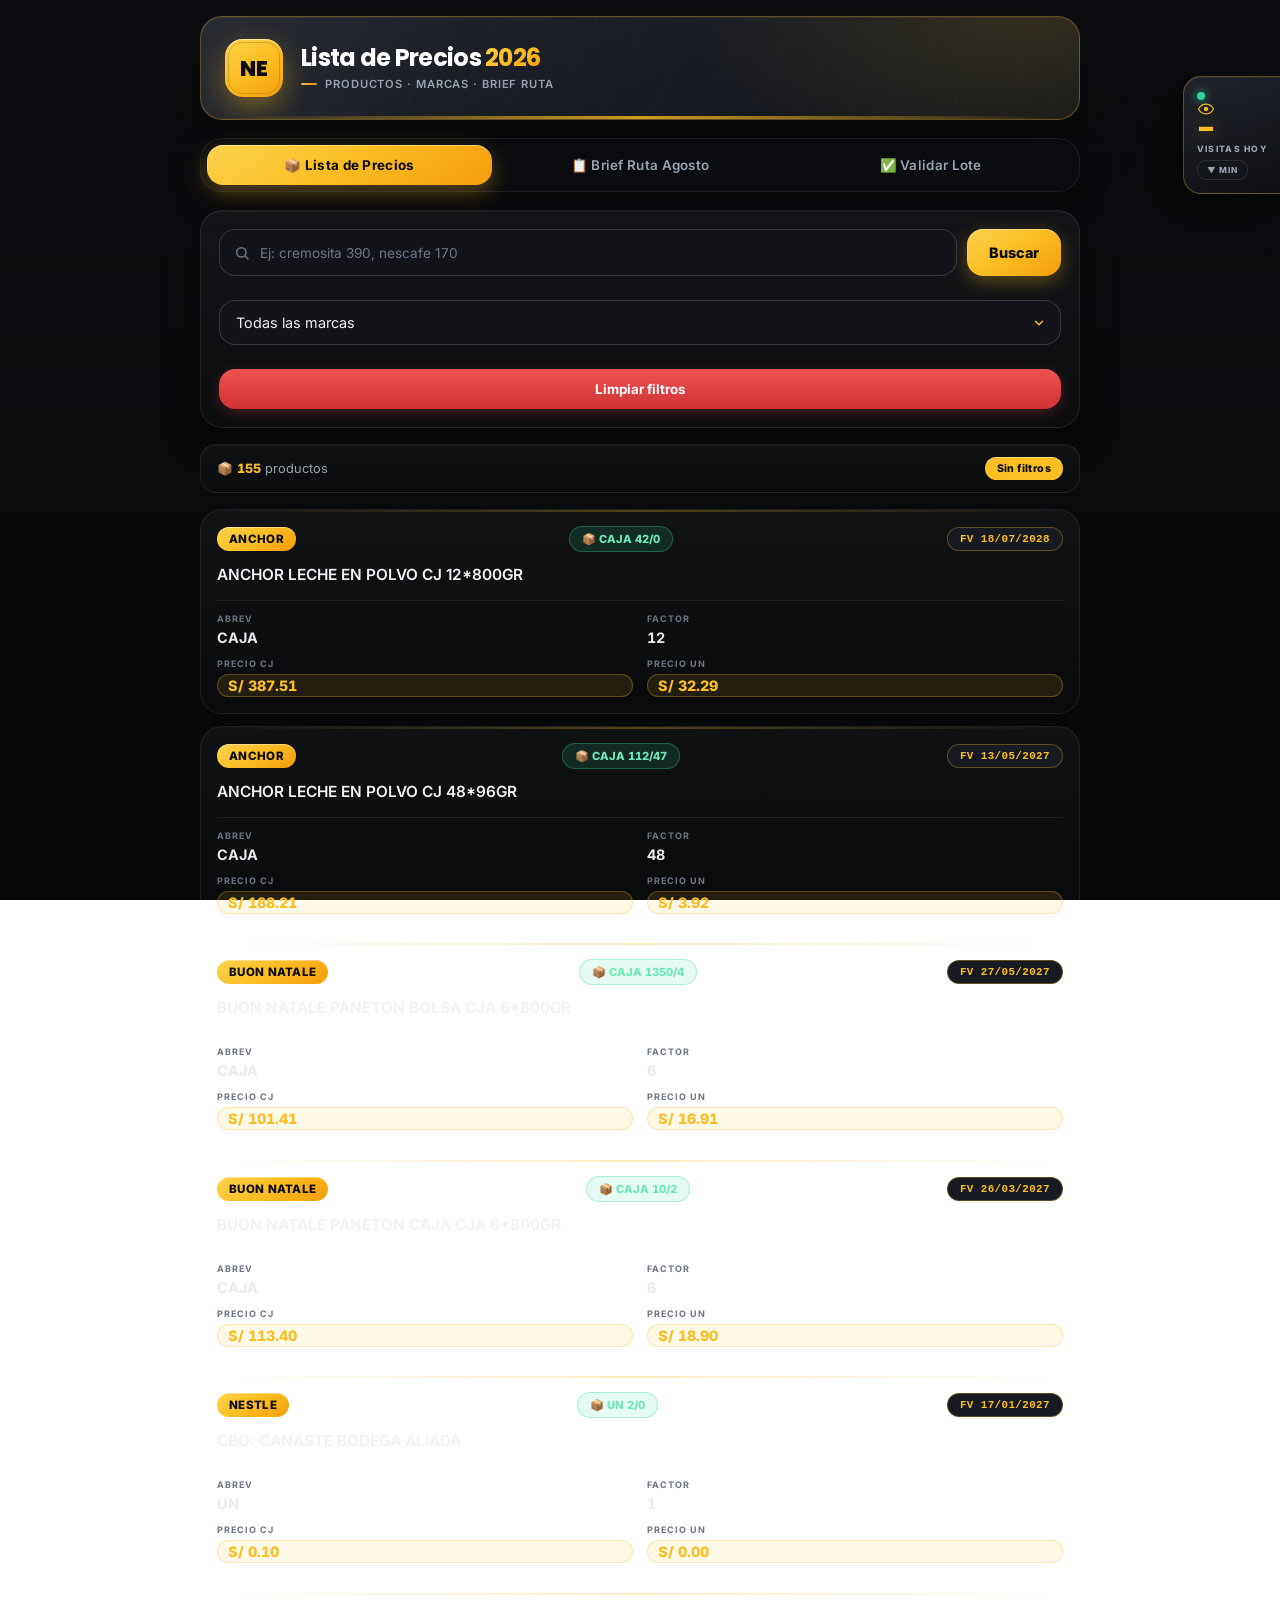
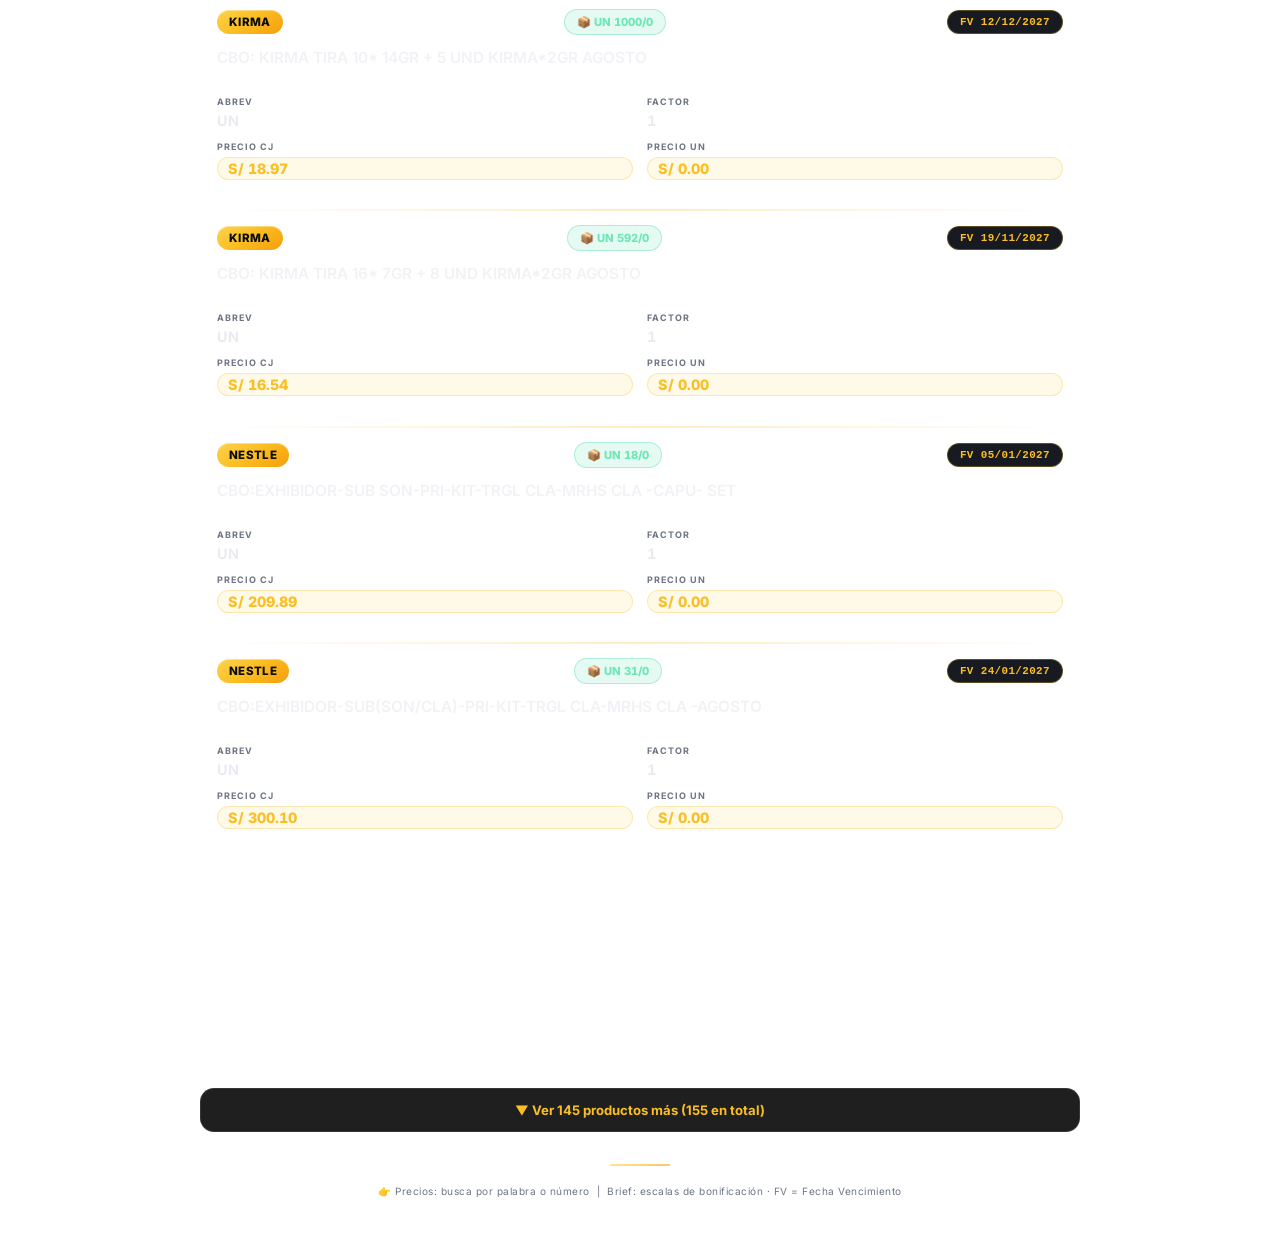
==== prueba-ocr/index.html @ 1df9270a "prueba OCR v12: DPI 300, binarizado + gris + cuadro completo, consenso" ====
﻿<!DOCTYPE html>
<html lang="es">
<head>
    <meta charset="UTF-8">
    <meta name="viewport" content="width=device-width, initial-scale=1.0, maximum-scale=1.0, user-scalable=yes, viewport-fit=cover">
    <title>Lista de Precios 2026 - NE</title>
    <style>
        * { margin: 0; padding: 0; box-sizing: border-box; }
        body { font-family: -apple-system, BlinkMacSystemFont, 'Segoe UI', Roboto, Helvetica, Arial, sans-serif; background: #0a0a0a; padding: 12px; padding-bottom: 40px; }
        .container { max-width: 100%; margin: 0 auto; }
        .header { display: flex; align-items: center; gap: 16px; padding: 14px 18px; margin-bottom: 16px; background: linear-gradient(135deg, #111111 0%, #161616 100%); border-radius: 16px; border-left: 4px solid #fbbf24; box-shadow: 0 4px 16px rgba(0,0,0,0.3); }
        .logo-badge { background: linear-gradient(145deg, #fbbf24, #f59e0b); color: #0a0a0a; font-weight: 800; font-size: 1.3rem; padding: 8px 18px; border-radius: 12px; box-shadow: 0 2px 8px rgba(251,191,36,0.2); }
        .title-section h1 { font-size: 1.3rem; font-weight: 600; color: #f1f5f9; }
        .title-section h1 span { color: #fbbf24; }
        .title-section p { font-size: 0.65rem; color: #6b7280; margin-top: 2px; }
        .tab-nav { display: flex; gap: 8px; margin-bottom: 16px; }
        .tab-btn { flex: 1; padding: 12px 10px; background: #111111; border: 1px solid #1f1f1f; border-radius: 14px; color: #6b7280; font-size: 0.82rem; font-weight: 600; cursor: pointer; transition: all 0.2s; font-family: inherit; }
        .tab-btn.active { background: #fbbf24; color: #0a0a0a; border-color: #fbbf24; box-shadow: 0 2px 12px rgba(251,191,36,0.2); }
        .tab-btn:not(.active):active { background: #1a1a1a; }
        .panel { display: none; }
        .panel.active { display: block; animation: panelFade 0.3s ease; }
        @keyframes panelFade { from { opacity: 0; transform: translateY(8px); } to { opacity: 1; transform: translateY(0); } }
        .filtros { background: #111111; border-radius: 16px; padding: 16px; margin-bottom: 16px; border: 1px solid #1f1f1f; }
        .search-wrapper { display: flex; gap: 10px; margin-bottom: 12px; }
        .search-wrapper input { flex: 1; padding: 12px 14px; background: #1a1a1a; border: 1px solid #2d2d2d; border-radius: 12px; font-size: 0.95rem; color: #e5e5e5; font-family: inherit; transition: border-color 0.2s; }
        .search-wrapper input:focus { outline: none; border-color: #fbbf24; box-shadow: 0 0 0 3px rgba(251,191,36,0.06); }
        .search-wrapper input::placeholder { color: #6b7280; font-size: 0.85rem; }
        .btn-buscar { background: linear-gradient(145deg, #fbbf24, #f59e0b); color: #0a0a0a; border: none; padding: 12px 20px; border-radius: 12px; font-size: 0.9rem; font-weight: 700; cursor: pointer; transition: transform 0.1s ease, background 0.2s, box-shadow 0.2s; font-family: inherit; box-shadow: 0 2px 8px rgba(251,191,36,0.15); }
        .btn-buscar:active { transform: scale(0.96); background: #f59e0b; }
        select { width: 100%; padding: 12px 14px; background: #1a1a1a; border: 1px solid #2d2d2d; border-radius: 12px; font-size: 0.9rem; color: #e5e5e5; margin-bottom: 12px; font-family: inherit; cursor: pointer; transition: border-color 0.2s; }
        select:focus { outline: none; border-color: #fbbf24; }
        .btn-limpiar { background: #dc2626; color: white; border: none; padding: 12px; border-radius: 12px; width: 100%; font-weight: 600; cursor: pointer; transition: transform 0.1s ease, background 0.2s; font-family: inherit; }
        .btn-limpiar:active { transform: scale(0.98); background: #b91c1c; }
        .resultados-info { background: #111111; border-radius: 12px; padding: 10px 14px; margin-bottom: 16px; display: flex; justify-content: space-between; align-items: center; border: 1px solid #1f1f1f; }
        .resultados-info span:first-child { color: #9ca3af; font-size: 0.8rem; }
        .badge { background: #fbbf24; color: #0a0a0a; padding: 4px 10px; border-radius: 20px; font-size: 0.65rem; font-weight: 600; }
        .productos-lista { display: flex; flex-direction: column; gap: 12px; }
        .producto-card { background: #111111; border-radius: 16px; padding: 14px; border: 1px solid #1f1f1f; transition: all 0.2s; }
        .producto-card:active { background: #1a1a1a; }
        .card-header-row { display: flex; justify-content: space-between; align-items: center; margin-bottom: 10px; flex-wrap: wrap; gap: 8px; }
        .producto-marca { display: inline-block; background: #fbbf24; color: #0a0a0a; padding: 4px 10px; border-radius: 20px; font-size: 0.7rem; font-weight: 700; }
        .fecha-vencimiento { display: inline-block; background: #1f1f1f; color: #fbbf24; padding: 4px 10px; border-radius: 20px; font-size: 0.65rem; font-weight: 500; font-family: monospace; }
        .producto-nombre { font-size: 0.9rem; font-weight: 500; color: #f1f5f9; line-height: 1.3; margin-bottom: 12px; }
        .producto-detalles { display: grid; grid-template-columns: repeat(2, 1fr); gap: 10px; border-top: 1px solid #1f1f1f; padding-top: 10px; }
        .detalle-item { display: flex; flex-direction: column; }
        .detalle-label { font-size: 0.6rem; color: #6b7280; text-transform: uppercase; letter-spacing: 0.5px; margin-bottom: 2px; }
        .detalle-valor { font-size: 0.85rem; font-weight: 600; color: #e5e5e5; }
        .precio-cj, .precio-un { color: #fbbf24; }
        .empty-message { text-align: center; padding: 40px 20px; color: #6b7280; background: #111111; border-radius: 16px; }
        .brief-header { background: #111111; border-radius: 16px; padding: 16px; margin-bottom: 16px; border: 1px solid #1f1f1f; display: flex; align-items: center; justify-content: space-between; flex-wrap: wrap; gap: 10px; }
        .brief-title { font-size: 1rem; font-weight: 700; color: #f1f5f9; }
        .brief-title span { color: #fbbf24; }
        .brief-subtitle { font-size: 0.7rem; color: #6b7280; margin-top: 3px; }
        .brief-obs { background: #fbbf2422; border: 1px solid #fbbf2444; border-radius: 10px; padding: 8px 12px; font-size: 0.72rem; color: #fbbf24; font-weight: 600; letter-spacing: 0.02em; }
        .brief-filtro { background: #111111; border-radius: 14px; padding: 12px 14px; margin-bottom: 16px; border: 1px solid #1f1f1f; }
        .brief-filtro label { font-size: 0.7rem; color: #6b7280; display: block; margin-bottom: 6px; text-transform: uppercase; letter-spacing: 0.04em; }
        .brief-categoria-grupo { margin-bottom: 18px; }
        .brief-cat-header { display: flex; align-items: center; gap: 10px; padding: 10px 14px; margin-bottom: 10px; background: #fbbf24; border-radius: 12px; cursor: pointer; user-select: none; }
        .brief-cat-titulo { font-size: 0.85rem; font-weight: 800; color: #0a0a0a; letter-spacing: 0.04em; flex: 1; }
        .brief-cat-count { background: #0a0a0a; color: #fbbf24; font-size: 0.65rem; font-weight: 700; padding: 3px 9px; border-radius: 20px; }
        .brief-cat-arrow { font-size: 0.8rem; color: #0a0a0a; transition: transform 0.2s; }
        .brief-cat-arrow.collapsed { transform: rotate(-90deg); }
        .brief-card { background: #111111; border-radius: 14px; border: 1px solid #1f1f1f; margin-bottom: 8px; overflow: hidden; }
        .brief-card-top { display: flex; align-items: center; gap: 10px; padding: 10px 14px; border-bottom: 1px solid #1f1f1f; flex-wrap: wrap; }
        .brief-marca-badge { background: #1f1f1f; color: #fbbf24; font-size: 0.68rem; font-weight: 700; padding: 4px 10px; border-radius: 20px; border: 1px solid #fbbf2433; }
        .brief-tasa { background: #22c55e22; color: #4ade80; font-size: 0.72rem; font-weight: 700; padding: 4px 10px; border-radius: 20px; border: 1px solid #22c55e33; font-family: monospace; }
        .brief-obs-badge { background: #f97316; color: #0a0a0a; font-size: 0.62rem; font-weight: 700; padding: 3px 8px; border-radius: 20px; margin-left: auto; }
        .brief-card-body { display: grid; grid-template-columns: 1fr 1fr; gap: 0; }
        .brief-mecanica, .brief-bonificacion { padding: 10px 14px; }
        .brief-mecanica { border-right: 1px solid #1f1f1f; }
        .brief-seccion-label { font-size: 0.58rem; color: #6b7280; text-transform: uppercase; letter-spacing: 0.06em; margin-bottom: 6px; display: flex; align-items: center; gap: 4px; }
        .brief-seccion-label .dot { width: 5px; height: 5px; border-radius: 50%; background: #fbbf24; display: inline-block; }
        .brief-seccion-label .dot-green { background: #4ade80; }
        .brief-cantidad { font-size: 1.1rem; font-weight: 800; color: #f1f5f9; line-height: 1; }
        .brief-factor { font-size: 0.72rem; color: #9ca3af; margin-top: 2px; }
        .brief-bono-producto { font-size: 0.75rem; color: #d1d5db; margin-top: 6px; line-height: 1.3; padding-top: 6px; border-top: 1px solid #1f1f1f; }
        .brief-bono-producto span { color: #fbbf24; font-weight: 600; }
        .brief-obs-row { background: #1a1a1a; padding: 8px 14px; border-top: 1px solid #1f1f1f; font-size: 0.7rem; color: #f97316; display: flex; align-items: center; gap: 6px; }
        .brief-card.descuento .brief-card-top { background: #0d1a2e; }
        .brief-card.descuento .brief-tasa { background: #1e40af33; color: #60a5fa; border-color: #1e40af55; }
        .brief-empty { text-align: center; padding: 40px 20px; color: #6b7280; background: #111111; border-radius: 16px; }
        .footer { text-align: center; margin-top: 20px; font-size: 0.6rem; color: #4b5563; }
        @media (max-width: 480px) { body { padding: 8px; } .producto-detalles { grid-template-columns: repeat(2, 1fr); gap: 8px; } .detalle-valor { font-size: 0.8rem; } .brief-card-body { grid-template-columns: 1fr 1fr; } }

        /* ========== VALIDADOR DE LOTES ========== */
        .validador-container { background: rgba(255,255,255,0.02); border-radius: 20px; padding: 24px 24px 20px; border: 1px solid rgba(255,215,0,0.06); }
        .validador-header { display: flex; align-items: center; gap: 14px; margin-bottom: 24px; padding-bottom: 16px; border-bottom: 1px solid rgba(255,215,0,0.06); }
        .validador-header-icon { width: 42px; height: 42px; flex-shrink: 0; display: flex; align-items: center; justify-content: center; }
        .validador-header-icon svg { width: 100%; height: 100%; filter: drop-shadow(0 0 12px rgba(251,191,36,0.2)); }
        .validador-header-text h2 { font-size: 1.1rem; font-weight: 700; color: #ffffff; letter-spacing: -0.3px; }
        .validador-header-text h2 span { font-weight: 300; color: #ffffff; font-size: 0.95rem; margin-left: 4px; }
        .validador-header-text .subtitle { font-size: 0.7rem; color: #9ca3af; margin-top: 2px; letter-spacing: 0.3px; }
        .fv-input-row { display: flex; gap: 14px; margin-bottom: 6px; }
        .fv-input-group { flex: 1; }
        .fv-input-group label { display: block; font-size: 0.7rem; font-weight: 500; color: #9ca3af; margin-bottom: 6px; text-transform: uppercase; letter-spacing: 0.8px; }
        .fv-input-group input { width: 100%; padding: 12px 14px; border: 1px solid #2d2d2d; border-radius: 12px; font-size: 0.95rem; background: #1a1a1a; color: #fbbf24; font-family: 'Inter', monospace; transition: all 0.2s; }
        .fv-input-group input:focus { outline: none; border-color: #fbbf24; background: #1f1f1f; box-shadow: 0 0 0 3px rgba(251,191,36,0.06); }
        .fv-input-group input::placeholder { color: #6b7280; font-family: inherit; font-weight: 400; }
        .fv-input-group input.error { border-color: #ef4444; box-shadow: 0 0 0 3px rgba(239,68,68,0.06); }
        .fv-input-group input.success { border-color: #34d399; box-shadow: 0 0 0 3px rgba(52,211,153,0.06); }
        .fv-input-group .hint { display: block; margin-top: 6px; color: #6b7280; font-size: 0.7rem; }
        .fv-input-group .hint strong { color: #fbbf24; }
        .fv-input-group .hint .error-text { color: #ef4444; display: none; font-weight: 500; }
        .fv-input-group .hint .error-text.mostrar { display: block; }
        .fv-flex-buttons { display: flex; gap: 10px; margin-top: 20px; }
        .fv-btn { padding: 12px 20px; border: none; border-radius: 12px; font-size: 0.8rem; font-weight: 600; cursor: pointer; text-transform: uppercase; letter-spacing: 0.5px; flex: 1; transition: all 0.2s; font-family: inherit; }
        .fv-btn-primary { background: linear-gradient(145deg, #fbbf24, #d97706); color: #0a0a0f; box-shadow: 0 4px 16px rgba(251,191,36,0.12); }
        .fv-btn-primary:hover:not(:disabled) { transform: translateY(-1px); box-shadow: 0 8px 24px rgba(251,191,36,0.2); }
        .fv-btn-primary:disabled { opacity: 0.25; cursor: not-allowed; transform: none; box-shadow: none; }
        .fv-btn-secondary { background: rgba(255,255,255,0.04); color: #ffffff; border: 1px solid #2d2d2d; }
        .fv-btn-secondary:hover { background: rgba(255,255,255,0.07); color: #fbbf24; }
        .fv-resultados-container { margin-top: 24px; display: none; }
        .fv-resultados-container.mostrar { display: block; animation: fadeSlide 0.4s ease; }
        @keyframes fadeSlide { from { opacity: 0; transform: translateY(10px); } to { opacity: 1; transform: translateY(0); } }
        .fv-resultado-card { padding: 16px 20px; border-radius: 14px; margin-bottom: 12px; border: 1px solid #1f1f1f; background: #111111; transition: border-color 0.2s; }
        .fv-resultado-card:hover { border-color: #2d2d2d; }
        .fv-resultado-card.exacto { border-color: #34d399; background: rgba(52,211,153,0.03); }
        .fv-resultado-card.similar { border-color: #fbbf24; background: rgba(251,191,36,0.03); }
        .fv-resultado-card.no-encontrado { border-color: #ef4444; background: rgba(239,68,68,0.03); }
        .fv-resultado-card .card-header { display: flex; justify-content: space-between; align-items: center; margin-bottom: 8px; flex-wrap: wrap; gap: 8px; }
        .fv-resultado-card .lote-numero { font-size: 1.1rem; font-weight: 600; color: #fbbf24; font-family: monospace; }
        .fv-resultado-card .badge-status { padding: 4px 14px; border-radius: 40px; font-size: 0.7rem; font-weight: 700; text-transform: uppercase; letter-spacing: 0.5px; border: 1px solid transparent; }
        .fv-resultado-card.exacto .badge-status { background: rgba(52,211,153,0.12); color: #34d399; border-color: rgba(52,211,153,0.2); }
        .fv-resultado-card.similar .badge-status { background: rgba(251,191,36,0.12); color: #fbbf24; border-color: rgba(251,191,36,0.2); }
        .fv-resultado-card.no-encontrado .badge-status { background: rgba(239,68,68,0.12); color: #ef4444; border-color: rgba(239,68,68,0.2); }
        .fv-resultado-card .lote-detalle { display: flex; gap: 16px; flex-wrap: wrap; font-size: 0.8rem; color: #9ca3af; margin-bottom: 12px; padding-bottom: 12px; border-bottom: 1px solid #1f1f1f; }
        .fv-resultado-card .lote-detalle strong { color: #ffffff; }
        .fv-resultado-card .lote-detalle .num { color: #fbbf24; font-weight: 500; }
        .fv-resultado-card .fv-info-grid { display: grid; grid-template-columns: 1fr 1fr; gap: 8px 14px; margin-bottom: 12px; }
        .fv-resultado-card .fv-info-item { font-size: 0.8rem; color: #9ca3af; }
        .fv-resultado-card .fv-info-item strong { display: block; font-size: 0.6rem; color: #6b7280; text-transform: uppercase; letter-spacing: 0.5px; margin-bottom: 2px; font-weight: 500; }
        .fv-resultado-card .fv-info-item .valor { font-weight: 400; color: #e5e5e5; font-size: 0.85rem; }
        .fv-resultado-card .fv-info-item .valor.fv { color: #fbbf24; font-weight: 500; }
        .fv-resultado-card .mensaje-final { padding: 10px 16px; border-radius: 10px; text-align: center; font-weight: 700; font-size: 0.9rem; background: rgba(255,255,255,0.015); border: 1px solid #1f1f1f; color: #9ca3af; letter-spacing: 0.3px; }
        .fv-resultado-card.exacto .mensaje-final { background: rgba(52,211,153,0.06); color: #34d399; border-color: rgba(52,211,153,0.08); }
        .fv-resultado-card.similar .mensaje-final { background: rgba(251,191,36,0.06); color: #fbbf24; border-color: rgba(251,191,36,0.08); }
        .fv-resultado-card.no-encontrado .mensaje-final { background: rgba(239,68,68,0.06); color: #ef4444; border-color: rgba(239,68,68,0.08); }
        .fv-stats { display: flex; justify-content: space-between; margin-top: 24px; padding: 10px 16px; background: #111111; border-radius: 12px; font-size: 0.8rem; color: #e5e5e5; border: 1px solid #1f1f1f; flex-wrap: wrap; gap: 8px; }
        .fv-stats span { font-weight: 500; color: #ffffff; }
        .fv-loading { display: none; text-align: center; margin-top: 20px; }
        .fv-loading .spinner { width: 24px; height: 24px; border: 2px solid #1f1f1f; border-top: 2px solid #fbbf24; border-radius: 50%; animation: spin 0.7s linear infinite; margin: 0 auto 8px; }
        @keyframes spin { to { transform: rotate(360deg); } }
        .fv-loading p { color: #6b7280; font-size: 0.75rem; }
        @media (max-width: 640px) { .fv-input-row { flex-direction: column; gap: 12px; } .fv-flex-buttons { flex-direction: column; } .fv-resultado-card .fv-info-grid { grid-template-columns: 1fr; } }
    </style>

<style>
        @import url('https://fonts.googleapis.com/css2?family=Poppins:wght@500;600;700;800&family=Inter:wght@400;500;600;700&display=swap');
        /* ================================================================
           DISEÑO PREMIUM v3 — dashboard profesional (negro + dorado)
           Mejora visual exclusivamente: arrays, guías y lógica intactos
           ================================================================ */
        :root {
            --bg: #0a0b0d;
            --bg-deep: #050607;
            --gold: #fbbf24;
            --gold-2: #f59e0b;
            --gold-soft: rgba(251,191,36,0.10);
            --gold-grad: linear-gradient(145deg, #fcd34d 0%, #fbbf24 45%, #f59e0b 100%);
            --surface: #12141a;
            --surface-2: #171a21;
            --border: rgba(255,255,255,0.08);
            --border-strong: rgba(255,255,255,0.15);
            --border-gold: rgba(251,191,36,0.32);
            --text: #f6f7f9;
            --muted: #99a2b2;
            --faint: #6d7583;
            --green: #34d399;
            --red: #f87171;
            --shadow-lg: 0 24px 60px rgba(0,0,0,0.45);
            --shadow-md: 0 14px 34px rgba(0,0,0,0.35);
            --radius-lg: 22px;
            --radius-md: 16px;
            --radius-sm: 12px;
        }

        * { margin: 0; padding: 0; box-sizing: border-box; }
        html { scroll-behavior: smooth; scrollbar-color: #2b2f38 var(--bg); -webkit-tap-highlight-color: transparent; }
        ::-webkit-scrollbar { width: 10px; height: 10px; }
        ::-webkit-scrollbar-track { background: var(--bg); }
        ::-webkit-scrollbar-thumb { background: #2b2f38; border-radius: 8px; border: 2px solid var(--bg); }
        ::-webkit-scrollbar-thumb:hover { background: #3d434f; }
        ::selection { background: rgba(251,191,36,0.30); color: #fff; }

        body {
            font-family: 'Inter', -apple-system, BlinkMacSystemFont, 'Segoe UI', Roboto, Arial, sans-serif;
            -webkit-font-smoothing: antialiased;
            text-rendering: optimizeLegibility;
            color: var(--text);
            background:
                radial-gradient(1100px 560px at 50% -12%, rgba(251,191,36,0.15) 0%, rgba(251,191,36,0.03) 32%, transparent 60%),
                radial-gradient(700px 380px at 100% 110%, rgba(245,158,11,0.05), transparent 60%),
                linear-gradient(180deg, #0b0d10 0%, #07080a 100%) fixed;
            padding: 16px; padding-bottom: 46px; min-height: 100vh;
        }

        .container { max-width: 880px; margin: 0 auto; }

        /* ========== HEADER ========== */
        .header {
            display: flex; align-items: center; gap: 18px;
            padding: 22px 24px; margin-bottom: 18px;
            position: relative; overflow: hidden;
            border-radius: var(--radius-lg);
            background: linear-gradient(155deg, rgba(36,39,48,0.94), rgba(17,20,26,0.98));
            border: 1px solid var(--border-gold);
            box-shadow: var(--shadow-lg), inset 0 1px 0 rgba(255,255,255,0.06), inset 0 -1px 0 rgba(251,191,36,0.08);
        }
        .header::before {
            content: ''; position: absolute; inset: 0; pointer-events: none;
            background:
                radial-gradient(480px 240px at 94% 0%, rgba(251,191,36,0.13), transparent 70%),
                linear-gradient(115deg, rgba(255,255,255,0.03) 0%, transparent 30%),
                repeating-linear-gradient(115deg, transparent 0 44px, rgba(255,255,255,0.018) 44px 45px);
        }
        .header::after {
            content: ''; position: absolute; left: 0; bottom: 0; height: 3px; width: 100%;
            background: linear-gradient(90deg, transparent 4%, var(--gold) 50%, transparent 96%);
            opacity: 0.8;
        }
        .logo-badge {
            width: 58px; height: 58px; flex-shrink: 0; z-index: 1;
            display: flex; align-items: center; justify-content: center;
            font-family: 'Poppins', sans-serif; font-weight: 800; font-size: 1.35rem;
            color: #0a0a0a; border-radius: 18px;
            background: var(--gold-grad);
            box-shadow: 0 10px 28px rgba(251,191,36,0.40), inset 0 1px 0 rgba(255,255,255,0.5);
            position: relative;
        }
        .logo-badge::after {
            content: ''; position: absolute; inset: 3px; border-radius: 14px;
            border: 1px solid rgba(10,10,10,0.15); pointer-events: none;
        }
        .title-section { flex: 1; min-width: 0; z-index: 1; }
        .title-section h1 {
            font-family: 'Poppins', sans-serif; font-weight: 700; letter-spacing: -0.7px;
            font-size: 1.5rem; color: #fff; line-height: 1.1;
        }
        .title-section h1 span {
            background: var(--gold-grad);
            -webkit-background-clip: text; background-clip: text; color: transparent;
        }
        .title-section p {
            font-size: 0.7rem; color: var(--muted); margin-top: 6px;
            letter-spacing: 0.9px; text-transform: uppercase; font-weight: 600;
            display: flex; align-items: center; gap: 8px;
        }
        .title-section p::before {
            content: ''; width: 16px; height: 2px; border-radius: 2px;
            background: var(--gold-grad); flex-shrink: 0; opacity: 0.9;
        }

        /* ========== TABS (sticky, glass) ========== */
        .tab-nav {
            position: sticky; top: 8px; z-index: 60;
            display: flex; gap: 6px; margin-bottom: 18px; padding: 6px;
            background: rgba(12,14,18,0.82);
            border: 1px solid var(--border);
            border-radius: 22px;
            backdrop-filter: blur(16px) saturate(1.4);
            -webkit-backdrop-filter: blur(16px) saturate(1.4);
            box-shadow: 0 10px 30px rgba(0,0,0,0.30);
        }
        .tab-btn {
            flex: 1; padding: 12px 8px; border: none; border-radius: 16px;
            background: transparent; color: var(--muted);
            font-size: 0.84rem; font-weight: 600; letter-spacing: 0.3px;
            cursor: pointer; font-family: inherit; white-space: nowrap;
            transition: all 0.22s ease;
            display: flex; align-items: center; justify-content: center; gap: 7px;
        }
        .tab-btn:hover { color: #eef0f4; background: rgba(255,255,255,0.05); }
        .tab-btn.active {
            background: var(--gold-grad); color: #0a0a0a; font-weight: 700;
            box-shadow: 0 8px 22px rgba(251,191,36,0.32), inset 0 1px 0 rgba(255,255,255,0.4);
        }
        .tab-btn:active { transform: scale(0.97); }

        /* ========== PANELS ========== */
        .panel { display: none; }
        .panel.active { display: block; animation: panelFade 0.3s ease; }
        @keyframes panelFade { from { opacity: 0; transform: translateY(10px); } to { opacity: 1; transform: none; } }

        /* ========== FILTROS ========== */
        .filtros {
            background: linear-gradient(180deg, rgba(255,255,255,0.045), rgba(255,255,255,0.015));
            border: 1px solid var(--border);
            border-radius: var(--radius-lg); padding: 18px; margin-bottom: 16px;
            box-shadow: var(--shadow-md), inset 0 1px 0 rgba(255,255,255,0.05);
        }
        .search-wrapper { display: flex; gap: 10px; }
        .search-wrapper input {
            flex: 1; padding: 13px 16px 13px 40px; font-size: 0.95rem; min-width: 0;
            background: var(--surface) url("data:image/svg+xml;utf8,<svg xmlns='http://www.w3.org/2000/svg' width='16' height='16' viewBox='0 0 24 24' fill='none' stroke='%236d7583' stroke-width='2.2' stroke-linecap='round'><circle cx='11' cy='11' r='7'/><line x1='21' y1='21' x2='16.2' y2='16.2'/></svg>") no-repeat left 14px center;
            border: 1px solid var(--border-strong); border-radius: var(--radius-md);
            color: #eef0f4; font-family: inherit;
            transition: border-color 0.2s ease, box-shadow 0.2s ease, background-color 0.2s ease;
        }
        .search-wrapper input::placeholder { color: var(--faint); }
        .search-wrapper input:focus {
            outline: none; border-color: var(--gold);
            box-shadow: 0 0 0 3px rgba(251,191,36,0.13);
            background-color: #15181e;
        }
        .btn-buscar {
            background: var(--gold-grad); color: #0a0a0a; border: none;
            padding: 13px 22px; border-radius: var(--radius-md); font-size: 0.9rem; font-weight: 800;
            cursor: pointer; font-family: inherit; white-space: nowrap;
            box-shadow: 0 6px 18px rgba(251,191,36,0.30), inset 0 1px 0 rgba(255,255,255,0.4);
            transition: transform 0.12s ease, box-shadow 0.2s ease, filter 0.2s ease;
        }
        .btn-buscar:hover { filter: brightness(1.05); box-shadow: 0 9px 26px rgba(251,191,36,0.42); }
        .btn-buscar:active { transform: scale(0.95); }
        select {
            width: 100%; margin-top: 12px; padding: 13px 16px 13px 16px;
            background: var(--surface) url("data:image/svg+xml;utf8,<svg xmlns='http://www.w3.org/2000/svg' width='14' height='14' viewBox='0 0 24 24' fill='none' stroke='%23fbbf24' stroke-width='2.4' stroke-linecap='round' stroke-linejoin='round'><polyline points='6 9 12 15 18 9'/></svg>") no-repeat right 14px center;
            border: 1px solid var(--border-strong); border-radius: var(--radius-md);
            color: #eef0f4; font-size: 0.9rem; font-family: inherit; cursor: pointer;
            padding-right: 38px; appearance: none;
            transition: border-color 0.2s ease, box-shadow 0.2s ease;
        }
        select:focus { outline: none; border-color: var(--gold); box-shadow: 0 0 0 3px rgba(251,191,36,0.13); }
        select option { background: var(--surface-2); color: #eef0f4; }
        .btn-limpiar {
            background: linear-gradient(180deg, #ef5350, #d03233); color: #fff; border: none;
            padding: 12px; border-radius: var(--radius-md); width: 100%; margin-top: 12px; font-weight: 700;
            cursor: pointer; font-family: inherit;
            box-shadow: 0 4px 14px rgba(229,72,77,0.25);
            transition: transform 0.12s ease, box-shadow 0.2s ease;
        }
        .btn-limpiar:hover { box-shadow: 0 7px 20px rgba(229,72,77,0.40); }
        .btn-limpiar:active { transform: scale(0.98); }

        .filtros, button, input, select, .brief-cat-header { -webkit-appearance: none; }
        button:focus-visible, select:focus-visible, input:focus-visible, .brief-cat-header:focus-visible {
            outline: 2px solid rgba(251,191,36,0.7); outline-offset: 2px;
        }

        /* ========== RESULTADOS (barra de stats) ========== */
        .resultados-info {
            display: flex; justify-content: space-between; align-items: center;
            padding: 12px 16px; margin-bottom: 16px;
            background: linear-gradient(180deg, rgba(255,255,255,0.035), rgba(255,255,255,0.012));
            border: 1px solid var(--border); border-radius: var(--radius-md);
            font-size: 0.82rem; color: var(--muted);
            box-shadow: inset 0 1px 0 rgba(255,255,255,0.04);
        }
        .resultados-info #totalCount { color: var(--gold); font-weight: 800; font-variant-numeric: tabular-nums; }
        .badge {
            background: var(--gold-grad); color: #0a0a0a; padding: 5px 12px; border-radius: 40px;
            font-size: 0.66rem; font-weight: 800; letter-spacing: 0.4px;
            box-shadow: inset 0 1px 0 rgba(255,255,255,0.4);
        }

        /* ========== PRODUCTOS ========== */
        .productos-lista { display: flex; flex-direction: column; gap: 12px; }
        .producto-card {
            position: relative; overflow: hidden;
            background: linear-gradient(180deg, rgba(255,255,255,0.04), rgba(255,255,255,0.01));
            border: 1px solid var(--border); border-radius: var(--radius-lg); padding: 16px;
            transition: transform 0.18s ease, border-color 0.18s ease, box-shadow 0.18s ease;
            animation: cardIn 0.28s ease both;
        }
        @keyframes cardIn { from { opacity: 0; transform: translateY(6px); } to { opacity: 1; transform: none; } }
        .producto-card::before {
            content: ''; position: absolute; top: 0; left: 14px; right: 14px; height: 2px;
            background: linear-gradient(90deg, transparent, rgba(251,191,36,0.8), transparent);
            opacity: 0.35; transition: opacity 0.25s ease;
        }
        .producto-card:hover {
            border-color: var(--border-gold); transform: translateY(-2px);
            box-shadow: var(--shadow-md);
        }
        .producto-card:hover::before { opacity: 1; }
        .producto-card:active { transform: scale(0.985); }
        .card-header-row { display: flex; justify-content: space-between; align-items: center; margin-bottom: 12px; flex-wrap: wrap; gap: 8px; }
        .producto-marca {
            background: var(--gold-grad); color: #0a0a0a;
            padding: 5px 12px; border-radius: 30px; font-size: 0.72rem; font-weight: 800; letter-spacing: 0.3px;
            box-shadow: inset 0 1px 0 rgba(255,255,255,0.4);
        }
        .fecha-vencimiento {
            background: #171a20; border: 1px solid rgba(251,191,36,0.30); color: var(--gold);
            padding: 5px 12px; border-radius: 30px; font-size: 0.68rem; font-weight: 600;
            font-family: Consolas, monospace; letter-spacing: 0.4px;
        }
        .stock-pill {
            background: rgba(52,211,153,0.13); color: #6ee7b7; border: 1px solid rgba(52,211,153,0.32);
            padding: 5px 12px; border-radius: 30px; font-size: 0.7rem; font-weight: 800;
            font-variant-numeric: tabular-nums; white-space: nowrap;
        }
        .stock-pill.cero { background: rgba(248,113,113,0.13); color: #fca5a5; border-color: rgba(248,113,113,0.32); }
        .producto-nombre {
            font-size: 0.96rem; font-weight: 600; color: #f1f2f5; line-height: 1.4; margin-bottom: 14px;
        }
        .producto-detalles {
            display: grid; grid-template-columns: repeat(2, 1fr); gap: 12px 14px;
            border-top: 1px solid rgba(255,255,255,0.07); padding-top: 12px;
        }
        .detalle-item { display: flex; flex-direction: column; gap: 3px; }
        .detalle-label {
            font-size: 0.56rem; color: var(--faint); text-transform: uppercase;
            letter-spacing: 1px; font-weight: 700;
        }
        .detalle-valor { font-size: 0.9rem; font-weight: 700; color: #e9ebef; font-variant-numeric: tabular-nums; }
        .precio-cj, .precio-un {
            color: var(--gold); font-weight: 800;
            display: inline-block; padding: 2px 10px; border-radius: 20px;
            background: var(--gold-soft); border: 1px solid rgba(251,191,36,0.28);
        }
        .empty-message {
            text-align: center; padding: 52px 20px; color: var(--muted);
            background: rgba(255,255,255,0.02); border: 1px dashed rgba(255,255,255,0.15);
            border-radius: var(--radius-lg); font-weight: 500;
        }
        .producto-card { content-visibility: auto; contain-intrinsic-size: auto 130px; }
        .btn-ver-mas {
            width: 100%; margin-top: 14px; padding: 13px; border-radius: 14px;
            border: 1px solid rgba(255,255,255,0.1); background: #1f1f1f;
            color: #fbbf24; font-size: 0.82rem; font-weight: 700; cursor: pointer;
            font-family: inherit; transition: transform 0.08s ease, filter 0.08s ease;
            touch-action: manipulation; user-select: none; -webkit-tap-highlight-color: transparent;
        }
        .btn-ver-mas:active { transform: translateY(2px) scale(0.98); filter: brightness(1.3); }

        /* ========== BRIEF ========== */
        .brief-header {
            display: flex; align-items: center; justify-content: space-between; flex-wrap: wrap; gap: 12px;
            background: linear-gradient(180deg, rgba(255,255,255,0.04), rgba(255,255,255,0.012));
            border: 1px solid var(--border); border-radius: var(--radius-lg); padding: 18px; margin-bottom: 16px;
            position: relative; overflow: hidden;
        }
        .brief-header::after {
            content: ''; position: absolute; left: 0; bottom: 0; height: 2px; width: 100%;
            background: linear-gradient(90deg, transparent, rgba(251,191,36,0.7), transparent); opacity: 0.55;
        }
        .brief-title { font-family: 'Poppins', sans-serif; font-size: 1.1rem; font-weight: 700; color: #fff; }
        .brief-title span { color: var(--gold); }
        .brief-subtitle { font-size: 0.72rem; color: var(--muted); margin-top: 4px; }
        .brief-obs {
            background: var(--gold-soft); border: 1px solid rgba(251,191,36,0.32);
            border-radius: var(--radius-sm); padding: 8px 13px; font-size: 0.72rem; color: var(--gold);
            font-weight: 600; letter-spacing: 0.02em;
        }
        .brief-filtro { background: rgba(255,255,255,0.028); border: 1px solid var(--border); border-radius: var(--radius-md); padding: 14px; margin-bottom: 16px; }
        .brief-filtro label { font-size: 0.64rem; color: var(--muted); display: block; margin-bottom: 8px; text-transform: uppercase; letter-spacing: 0.12em; font-weight: 700; }
        .brief-categoria-grupo { margin-bottom: 20px; }
        .brief-cat-body { display: flex; flex-direction: column; gap: 10px; }
        .brief-cat-header {
            display: flex; align-items: center; gap: 10px; padding: 13px 16px;
            background: var(--gold-grad); border-radius: var(--radius-md); cursor: pointer; user-select: none;
            box-shadow: 0 6px 18px rgba(251,191,36,0.28), inset 0 1px 0 rgba(255,255,255,0.4);
            transition: transform 0.15s ease, box-shadow 0.2s ease;
        }
        .brief-cat-header:hover { transform: translateY(-1px); box-shadow: 0 10px 26px rgba(251,191,36,0.36); }
        .brief-cat-header:active { transform: translateY(0); }
        .brief-cat-titulo { font-family: 'Poppins', sans-serif; font-size: 0.9rem; font-weight: 700; color: #0a0a0a; letter-spacing: 0.03em; flex: 1; }
        .brief-cat-count { background: rgba(10,10,10,0.85); color: var(--gold); font-size: 0.66rem; font-weight: 800; padding: 4px 11px; border-radius: 30px; }
        .brief-cat-arrow { font-size: 0.85rem; color: #0a0a0a; transition: transform 0.25s ease; }
        .brief-cat-arrow.collapsed { transform: rotate(-90deg); }
        .brief-card {
            background: linear-gradient(180deg, rgba(255,255,255,0.03), rgba(255,255,255,0.008));
            border: 1px solid var(--border); border-radius: 18px; overflow: hidden;
            transition: border-color 0.18s ease, box-shadow 0.18s ease;
        }
        .brief-card:hover { border-color: var(--border-strong); box-shadow: var(--shadow-md); }
        .brief-card-top { display: flex; align-items: center; gap: 10px; padding: 12px 16px; border-bottom: 1px solid rgba(255,255,255,0.06); flex-wrap: wrap; }
        .brief-marca-badge {
            background: #171a20; color: var(--gold); font-size: 0.7rem; font-weight: 800;
            padding: 5px 12px; border-radius: 30px; border: 1px solid rgba(251,191,36,0.32);
        }
        .brief-tasa {
            background: rgba(52,211,153,0.13); color: #6ee7b7; font-size: 0.74rem; font-weight: 800;
            padding: 5px 12px; border-radius: 30px; border: 1px solid rgba(52,211,153,0.32);
            font-family: Consolas, monospace;
        }
        .brief-obs-badge { background: #f97316; color: #0a0a0a; font-size: 0.64rem; font-weight: 800; padding: 4px 10px; border-radius: 30px; margin-left: auto; }
        .brief-card-body { display: grid; grid-template-columns: 1fr 1fr; gap: 0; }
        .brief-mecanica, .brief-bonificacion { padding: 15px 16px; }
        .brief-mecanica { border-right: 1px solid rgba(255,255,255,0.06); }
        .brief-seccion-label {
            font-size: 0.56rem; color: var(--faint); text-transform: uppercase; letter-spacing: 0.14em;
            margin-bottom: 8px; display: flex; align-items: center; gap: 6px; font-weight: 700;
        }
        .brief-seccion-label .dot { width: 7px; height: 7px; border-radius: 50%; background: var(--gold); display: inline-block; box-shadow: 0 0 8px rgba(251,191,36,0.65); }
        .brief-seccion-label .dot-green { background: var(--green); box-shadow: 0 0 8px rgba(52,211,153,0.65); }
        .brief-cantidad { font-size: 1.25rem; font-weight: 800; color: #f7f8fa; line-height: 1; font-variant-numeric: tabular-nums; }
        .brief-factor { font-size: 0.72rem; color: var(--muted); margin-top: 4px; }
        .brief-bono-producto { font-size: 0.76rem; color: #ccd1d9; margin-top: 8px; line-height: 1.4; padding-top: 8px; border-top: 1px solid rgba(255,255,255,0.07); }
        .brief-bono-producto span { color: var(--gold); font-weight: 700; }
        .brief-obs-row { background: rgba(249,115,22,0.07); padding: 9px 16px; border-top: 1px solid rgba(255,255,255,0.05); font-size: 0.72rem; color: #fb923c; display: flex; align-items: center; gap: 6px; }
        .brief-card.descuento .brief-card-top { background: rgba(30,64,175,0.15); }
        .brief-card.descuento .brief-tasa { background: rgba(96,165,250,0.17); color: #93c5fd; border-color: rgba(96,165,250,0.4); }
        .brief-empty {
            text-align: center; padding: 52px 20px; color: var(--muted);
            background: rgba(255,255,255,0.02); border-radius: var(--radius-lg); border: 1px dashed rgba(255,255,255,0.15);
        }

        /* ========== VALIDADOR ========== */
        .validador-container {
            background: linear-gradient(180deg, rgba(255,255,255,0.035), rgba(255,255,255,0.012));
            border: 1px solid var(--border); border-radius: var(--radius-lg); padding: 26px 24px 22px;
            box-shadow: var(--shadow-md), inset 0 1px 0 rgba(255,255,255,0.05);
        }
        .validador-header { display: flex; align-items: center; gap: 14px; margin-bottom: 24px; padding-bottom: 16px; border-bottom: 1px solid rgba(255,255,255,0.07); }
        .validador-header-icon { width: 52px; height: 52px; flex-shrink: 0; display: flex; align-items: center; justify-content: center; }
        .validador-header-icon svg { width: 100%; height: 100%; filter: drop-shadow(0 0 16px rgba(251,191,36,0.32)); }
        .validador-header-text h2 { font-family: 'Poppins', sans-serif; font-size: 1.2rem; font-weight: 700; color: #fff; letter-spacing: -0.3px; }
        .validador-header-text h2 span { font-weight: 400; color: #cbd5e1; font-size: 0.9rem; margin-left: 4px; }
        .validador-header-text .subtitle { font-size: 0.72rem; color: var(--muted); margin-top: 3px; letter-spacing: 0.3px; }
        .fv-input-row { display: flex; gap: 14px; margin-bottom: 8px; }
        .fv-input-group { flex: 1; }
        .fv-input-group label { display: block; font-size: 0.68rem; font-weight: 700; color: var(--muted); margin-bottom: 7px; text-transform: uppercase; letter-spacing: 0.9px; }
        .fv-input-group input {
            width: 100%; padding: 14px 16px; border: 1px solid var(--border-strong); border-radius: var(--radius-md);
            font-size: 1rem; background: var(--surface); color: var(--gold);
            font-family: Consolas, monospace; letter-spacing: 0.5px;
            font-variant-numeric: tabular-nums;
            transition: border-color 0.2s ease, box-shadow 0.2s ease, background 0.2s ease;
        }
        .fv-input-group input:focus { outline: none; border-color: var(--gold); background: #14171c; box-shadow: 0 0 0 3px rgba(251,191,36,0.14); }
        .fv-input-group input::placeholder { color: var(--faint); font-family: inherit; }
        .fv-input-group input.error { border-color: var(--red); box-shadow: 0 0 0 3px rgba(248,113,113,0.14); }
        .fv-input-group input.success { border-color: var(--green); box-shadow: 0 0 0 3px rgba(52,211,153,0.14); }
        .fv-input-group .hint { display: block; margin-top: 8px; color: var(--faint); font-size: 0.72rem; }
        .fv-input-group .hint strong { color: var(--gold); }
        .fv-input-group .hint .error-text { color: var(--red); display: none; font-weight: 600; }
        .fv-input-group .hint .error-text.mostrar { display: block; animation: fadeSlide 0.2s ease; }
        .fv-flex-buttons { display: flex; gap: 10px; margin-top: 24px; }
        .fv-btn {
            padding: 14px 20px; border: none; border-radius: var(--radius-md); font-size: 0.82rem; font-weight: 800;
            cursor: pointer; text-transform: uppercase; letter-spacing: 0.5px; flex: 1;
            transition: transform 0.2s ease, box-shadow 0.2s ease, background 0.2s ease; font-family: inherit;
        }
        .fv-btn-primary {
            background: var(--gold-grad); color: #0a0a0f;
            box-shadow: 0 6px 18px rgba(251,191,36,0.28), inset 0 1px 0 rgba(255,255,255,0.4);
        }
        .fv-btn-primary:hover:not(:disabled) { transform: translateY(-2px); box-shadow: 0 10px 28px rgba(251,191,36,0.40); }
        .fv-btn-primary:disabled { opacity: 0.3; cursor: not-allowed; transform: none; box-shadow: none; }
        .fv-btn-secondary { background: rgba(255,255,255,0.05); color: #fff; border: 1px solid var(--border-strong); }
        .fv-btn-secondary:hover { background: rgba(255,255,255,0.09); color: var(--gold); transform: translateY(-1px); }
        .fv-loading { display: none; text-align: center; margin-top: 20px; }
        .fv-loading .spinner {
            width: 28px; height: 28px; border: 2px solid var(--border-strong); border-top: 2px solid var(--gold);
            border-radius: 50%; animation: spin 0.7s linear infinite; margin: 0 auto 10px;
        }
        @keyframes spin { to { transform: rotate(360deg); } }
        .fv-loading p { color: var(--muted); font-size: 0.76rem; }
        .fv-resultados-container { margin-top: 24px; display: none; }
        .fv-resultados-container.mostrar { display: block; animation: fadeSlide 0.4s ease; }
        @keyframes fadeSlide { from { opacity: 0; transform: translateY(12px); } to { opacity: 1; transform: none; } }
        .fv-resultado-card {
            padding: 18px 20px; border-radius: 18px; margin-bottom: 14px;
            border: 1px solid rgba(255,255,255,0.09);
            background: linear-gradient(180deg, rgba(255,255,255,0.03), rgba(255,255,255,0.008));
            transition: border-color 0.2s ease, box-shadow 0.2s ease;
            position: relative; overflow: hidden;
        }
        .fv-resultado-card::before { content: ''; position: absolute; top: 0; left: 0; width: 4px; height: 100%; }
        .fv-resultado-card.exacto { border-color: rgba(52,211,153,0.45); background: rgba(52,211,153,0.055); box-shadow: 0 8px 26px rgba(52,211,153,0.07); }
        .fv-resultado-card.similar { border-color: rgba(251,191,36,0.45); background: rgba(251,191,36,0.055); box-shadow: 0 8px 26px rgba(251,191,36,0.07); }
        .fv-resultado-card.no-encontrado { border-color: rgba(248,113,113,0.45); background: rgba(248,113,113,0.055); }
        .fv-resultado-card.exacto::before { background: var(--green); }
        .fv-resultado-card.similar::before { background: var(--gold); }
        .fv-resultado-card.no-encontrado::before { background: var(--red); }
        .fv-resultado-card .card-header { display: flex; justify-content: space-between; align-items: center; margin-bottom: 10px; flex-wrap: wrap; gap: 8px; }
        .fv-resultado-card .lote-numero { font-size: 1.2rem; font-weight: 700; color: var(--gold); font-family: Consolas, monospace; }
        .fv-resultado-card .badge-status { padding: 5px 16px; border-radius: 40px; font-size: 0.72rem; font-weight: 800; text-transform: uppercase; letter-spacing: 0.6px; border: 1px solid transparent; }
        .fv-resultado-card.exacto .badge-status { background: rgba(52,211,153,0.16); color: #6ee7b7; border-color: rgba(52,211,153,0.32); }
        .fv-resultado-card.similar .badge-status { background: rgba(251,191,36,0.16); color: var(--gold); border-color: rgba(251,191,36,0.32); }
        .fv-resultado-card.no-encontrado .badge-status { background: rgba(248,113,113,0.16); color: #fca5a5; border-color: rgba(248,113,113,0.32); }
        .fv-resultado-card .lote-detalle { display: flex; gap: 16px; flex-wrap: wrap; font-size: 0.82rem; color: var(--muted); margin-bottom: 12px; padding-bottom: 12px; border-bottom: 1px solid rgba(255,255,255,0.06); }
        .fv-resultado-card .lote-detalle strong { color: #fff; }
        .fv-resultado-card .lote-detalle .num { color: var(--gold); font-weight: 600; }
        .fv-resultado-card .fv-info-grid { display: grid; grid-template-columns: 1fr 1fr; gap: 10px 16px; margin-bottom: 14px; }
        .fv-resultado-card .fv-info-item { font-size: 0.82rem; color: var(--muted); }
        .fv-resultado-card .fv-info-item strong { display: block; font-size: 0.58rem; color: var(--faint); text-transform: uppercase; letter-spacing: 0.8px; margin-bottom: 3px; font-weight: 700; }
        .fv-resultado-card .fv-info-item .valor { font-weight: 500; color: #e9ebef; font-size: 0.88rem; }
        .fv-resultado-card .fv-info-item .valor.fv { color: var(--gold); font-weight: 700; }
        .fv-resultado-card .mensaje-final { padding: 12px 16px; border-radius: var(--radius-sm); text-align: center; font-weight: 800; font-size: 0.9rem; background: rgba(255,255,255,0.025); border: 1px solid rgba(255,255,255,0.08); color: var(--muted); letter-spacing: 0.4px; }
        .fv-resultado-card.exacto .mensaje-final { background: rgba(52,211,153,0.08); color: #6ee7b7; border-color: rgba(52,211,153,0.18); }
        .fv-resultado-card.similar .mensaje-final { background: rgba(251,191,36,0.08); color: var(--gold); border-color: rgba(251,191,36,0.18); }
        .fv-resultado-card.no-encontrado .mensaje-final { background: rgba(248,113,113,0.08); color: #fca5a5; border-color: rgba(248,113,113,0.18); }
        .fv-stats { display: flex; justify-content: space-between; margin-top: 24px; padding: 12px 16px; background: rgba(255,255,255,0.028); border: 1px solid var(--border); border-radius: var(--radius-md); font-size: 0.82rem; color: var(--muted); flex-wrap: wrap; gap: 8px; }
        .fv-stats span { font-weight: 700; color: #fff; }

        /* ========== FOOTER ========== */
        .footer {
            text-align: center; margin-top: 32px; padding-top: 18px;
            border-top: 1px solid rgba(255,255,255,0.06);
            font-size: 0.63rem; color: var(--faint); letter-spacing: 0.5px; line-height: 1.7;
            position: relative;
        }
        .footer::before {
            content: ''; position: absolute; top: -1px; left: 50%; transform: translateX(-50%);
            width: 60px; height: 2px; border-radius: 2px; background: var(--gold-grad); opacity: 0.6;
        }

        /* ========== CONTADOR DE VISITAS (derecha, pegado al borde) ========== */
        .visita-caja {
            position: fixed; right: 0; top: 76px; z-index: 999;
            display: flex; flex-direction: column; align-items: center; gap: 6px;
            padding: 15px 13px 13px;
            background: linear-gradient(160deg, rgba(33,36,44,0.99), rgba(14,16,20,1));
            border: 1px solid var(--border-gold); border-right: none;
            border-radius: 18px 0 0 18px;
            box-shadow: -14px 14px 40px rgba(0,0,0,0.6), inset 0 1px 0 rgba(255,255,255,0.06);
            cursor: default; user-select: none; min-width: 84px;
            transition: opacity 0.25s ease, transform 0.25s ease;
        }
        .visita-caja.mini { transform: translateX(62%); }
        .visita-caja .vc-indicador {
            width: 8px; height: 8px; border-radius: 50%; background: var(--green);
            box-shadow: 0 0 10px rgba(52,211,153,0.9); animation: vcPulse 2.2s ease-in-out infinite;
        }
        .visita-caja.mini .vc-indicador { background: var(--gold); box-shadow: 0 0 10px rgba(251,191,36,0.85); animation: none; }
        @keyframes vcPulse { 0%, 100% { opacity: 1; } 50% { opacity: 0.35; } }
        .visita-caja .vc-ico { display: flex; opacity: 0.95; }
        .visita-caja .vc-num {
            font-family: 'Poppins', sans-serif;
            font-size: 1.55rem; font-weight: 800; color: var(--gold); line-height: 1;
            font-variant-numeric: tabular-nums; text-shadow: 0 0 18px rgba(251,191,36,0.5);
        }
        .visita-caja .vc-label { font-size: 0.54rem; font-weight: 800; letter-spacing: 0.15em; text-transform: uppercase; color: var(--muted); text-align: center; line-height: 1.4; }
        .visita-caja .vc-btn {
            margin-top: 5px; border: 1px solid #2b2f38; background: #14161a; color: var(--muted);
            border-radius: 9px; padding: 4px 9px; font-size: 0.52rem; font-weight: 800; letter-spacing: 0.1em;
            cursor: pointer; font-family: inherit; transition: all 0.2s;
        }
        .visita-caja .vc-btn:hover { border-color: rgba(251,191,36,0.55); color: var(--gold); }
        .visita-caja .vc-inner-mini { display: none; }
        .visita-caja.mini .vc-inner { display: none; }
        .visita-caja.mini .vc-inner-mini { display: block; font-size: 1.15rem; font-weight: 800; color: var(--gold); line-height: 1; font-family: 'Poppins', sans-serif; }

        /* ========== RESPONSIVE ========== */
        @media (max-width: 380px) {
            .tab-nav { gap: 2px; padding: 4px; }
            .tab-btn { font-size: 0.55rem; gap: 2px; padding: 9px 1px; line-height: 1.1; }
        }
        @media (max-width: 640px) {
            body { padding: 10px; }
            .header { padding: 16px 16px; gap: 14px; }
            .logo-badge { width: 50px; height: 50px; font-size: 1.15rem; border-radius: 16px; }
            .title-section h1 { font-size: 1.25rem; }
            .tab-nav { top: 6px; gap: 3px; padding: 5px; border-radius: 18px; }
            .tab-btn { font-size: 0.6rem; gap: 2px; padding: 10px 2px; flex: 1 1 0; min-width: 0; white-space: nowrap; overflow: hidden; text-overflow: ellipsis; line-height: 1.15; }
            .search-wrapper { flex-direction: column; }
            .btn-buscar { width: 100%; }
            .fv-input-row { flex-direction: column; gap: 14px; }
            .fv-flex-buttons { flex-direction: column; }
            .fv-resultado-card .fv-info-grid { grid-template-columns: 1fr; }
            .producto-detalles { grid-template-columns: repeat(2, 1fr); gap: 10px; }
            .visita-caja { top: 6px; }
            .title-section { padding-right: 96px; }
            .brief-card-body { grid-template-columns: 1fr 1fr; }
        }
@media (prefers-reduced-motion: reduce) {
            *, *::before, *::after { animation-duration: 0.01ms !important; transition-duration: 0.01ms !important; }
        }
    </style>
</head>
<body>
<div class="container">
    <div class="header">
        <div class="logo-badge">NE</div>
        <div class="title-section">
            <h1>Lista de Precios <span>2026</span></h1>
            <p>Productos · Marcas · Brief Ruta</p>
        </div>
    </div>
    <div class="tab-nav">
        <button class="tab-btn active" onclick="switchTab('precios', this)">📦 Lista de Precios</button>
        <button class="tab-btn" onclick="switchTab('brief', this)">📋 Brief Ruta Agosto</button>
        <button class="tab-btn" onclick="switchTab('validador', this)">✅ Validar Lote</button>
            </div>
    <div id="panel-precios" class="panel active">
        <div class="filtros">
            <div class="search-wrapper">
                <input type="text" id="searchInput" placeholder="Ej: cremosita 390, nescafe 170" autocomplete="off">
                <button class="btn-buscar" id="buscarBtn">Buscar</button>
            </div>
            <select id="marcaSelect"><option value="">Todas las marcas</option></select>
            <button class="btn-limpiar" id="limpiarBtn">Limpiar filtros</button>
        </div>
        <div class="resultados-info">
            <span>📦 <span id="totalCount">0</span> productos</span>
            <span class="badge" id="filtroBadge">Sin filtros</span>
        </div>
        <div id="productosLista" class="productos-lista"></div>
        <!-- CONTADOR DE VISITAS -->
        <div class="visita-caja" id="visitaCaja">
            <div class="vc-inner">
                <div class="vc-indicador"></div>
                <div class="vc-ico"><svg width="18" height="18" viewBox="0 0 24 24" fill="none" xmlns="http://www.w3.org/2000/svg"><path d="M2 12C2 12 5.5 5.5 12 5.5C18.5 5.5 22 12 22 12C22 12 18.5 18.5 12 18.5C5.5 18.5 2 12 2 12Z" stroke="#fbbf24" stroke-width="1.6" stroke-linejoin="round"/><circle cx="12" cy="12" r="3" fill="#fbbf24"/></svg></div>
                <div class="vc-num" id="vcNum">–</div>
                <div class="vc-label">Visitas hoy</div>
                <button class="vc-btn" onclick="toggleCajaVisitas(this)">▼ MIN</button>
            </div>
            <div class="vc-inner-mini" onclick="expandirCajaVisitas()">…</div>
        </div>
    </div>
    <div id="panel-brief" class="panel">
        <div class="brief-header">
            <div><div class="brief-title">Brief Ruta <span>Agosto 2026</span></div><div class="brief-subtitle">Mecánicas de venta · Bonificaciones · Escalas</div></div>
            <div class="brief-obs">⚠ Una escala anula la anterior</div>
        </div>
        <div class="brief-filtro"><label>Filtrar por categoría</label><select id="briefCatSelect" onchange="renderBrief()"><option value="">Todas las categorías</option></select></div>
        <div id="briefLista"></div>
    </div>
    <div id="panel-validador" class="panel">
        <div class="validador-container">
            <div class="validador-header">
                <div class="validador-header-icon">
                    <svg viewBox="0 0 100 100" fill="none" xmlns="http://www.w3.org/2000/svg">
                        <path d="M50 8L14 22V46C14 66 30 82 50 92C70 82 86 66 86 46V22L50 8Z" fill="#fbbf24" stroke="#d97706" stroke-width="3"/>
                        <path d="M38 50L46 58L62 40" stroke="#0a0a0f" stroke-width="6" stroke-linecap="round" stroke-linejoin="round"/>
                        <path d="M14 22L50 8L86 22V46C86 66 70 82 50 92C30 82 14 66 14 46V22Z" stroke="rgba(251,191,36,0.3)" stroke-width="2"/>
                    </svg>
                </div>
                <div class="validador-header-text">
                    <h2>Validador <span>de Lotes</span></h2>
                    <div class="subtitle">Verificación por fecha de vencimiento</div>
                </div>
            </div>
            <div class="fv-input-row">
                <div class="fv-input-group">
                    <label>Número de Lote</label>
                    <input type="text" id="loteInput" class="lote-input" placeholder="Ej: 663120" autofocus>
                </div>
                <div class="fv-input-group">
                    <label>Fecha Vencimiento</label>
                    <input type="text" id="fvInput" class="fv-input" placeholder="DD/MM/AA" autocomplete="off">
                    <span class="hint">Solo números: <strong>01</strong> → <strong>01/07</strong> → <strong>01/07/23</strong> <span class="error-text" id="fvError">Fecha inválida</span></span>
                </div>
            </div>
            <div class="fv-flex-buttons">
                <button class="fv-btn fv-btn-secondary" id="btnEscanear" type="button" onclick="abrirEscaner()">📷 Leer con cámara</button>
                <button class="fv-btn fv-btn-primary" id="validarBtn" onclick="validarLote()">Validar Lote</button>
                <button class="fv-btn fv-btn-secondary" onclick="limpiar()">Limpiar</button>
            </div>
            <div class="fv-loading" id="loading"><div class="spinner"></div><p>Verificando...</p></div>
            <div class="fv-resultados-container" id="resultadosContainer"><div id="resultadosLista"></div></div>
            <div class="fv-stats">
                <div>Total: <span id="totalLotes">0</span></div>
                <div>Vigentes: <span id="validosCount">0</span></div>
                <div>Próximos (30d): <span id="proximosCount">0</span></div>
            </div>
        </div>
    </div>
<style>
.esc-modal{position:fixed;inset:0;z-index:100000;background:rgba(0,0,0,.9);display:none;align-items:center;justify-content:center;padding:12px}
.esc-box{width:100%;max-width:560px;background:#111214;border:1px solid #2b2f38;border-radius:16px;padding:14px}
.esc-head{display:flex;justify-content:space-between;align-items:center;font-weight:700;color:#fff;margin-bottom:10px}
.esc-head button{background:#1b1e24;border:1px solid #2b2f38;color:#e5e5e5;border-radius:8px;padding:4px 10px;cursor:pointer}
.esc-wrap{position:relative;border-radius:12px;overflow:hidden;background:#000}
#escVideo{width:100%;display:block}
.esc-guia{position:absolute;left:4%;right:4%;top:34%;height:30%;border:2px dashed #fbbf24;border-radius:10px;box-shadow:0 0 0 9999px rgba(0,0,0,.35);pointer-events:none}
.esc-guia span{position:absolute;top:-20px;left:0;font-size:.66rem;color:#fbbf24;font-weight:700}
.esc-hint{color:#fbbf24;font-size:.82rem;margin-top:8px;min-height:18px;text-align:center;font-weight:600}
.esc-raw{color:#9ca3af;font-size:.72rem;word-break:break-all;margin-top:4px;text-align:center}
.esc-prev{width:100%;display:block;margin-top:8px;border-radius:8px;border:1px solid #2b2f38;background:#000}
.esc-raw-b{color:#e5e5e5;font-size:1rem;font-weight:700;word-break:break-all;margin-top:6px;text-align:center;background:#14161a;border:1px solid #2b2f38;border-radius:8px;padding:6px}
.esc-nums{margin-top:8px}
.esc-nums-lbl{font-size:.72rem;color:#9ca3af;margin-bottom:6px;text-align:center}
.esc-nums button{background:#1b3a2b;border:1px solid #2f6b4a;color:#c9f7d8;border-radius:8px;padding:8px 12px;margin:3px;cursor:pointer;font-weight:700;font-size:.9rem;font-family:inherit}
.esc-sug{margin-top:8px;border-top:1px solid #2b2f38;padding-top:8px}
.esc-sug-t{color:#fbbf24;font-size:.72rem;font-weight:700;margin-bottom:6px;text-align:center}
.esc-sug-b{display:block;width:100%;text-align:left;background:#14161a;border:1px solid #374151;color:#e5e5e5;border-radius:8px;padding:8px;margin-bottom:5px;cursor:pointer;font-family:inherit;font-size:.82rem}
.esc-sug-b:hover{background:#1b1e24}
.esc-ctrl{display:flex;gap:8px;margin-top:10px;flex-wrap:wrap}
.esc-ctrl button{flex:1 1 40%;background:#14161a;border:1px solid #2b2f38;color:#e5e5e5;border-radius:10px;padding:11px;cursor:pointer;font-weight:700;font-family:inherit;font-size:.85rem}
.esc-ctrl button.pri{background:#fbbf24;color:#111;border-color:#fbbf24}
.esc-ctrl label.foto{flex:1 1 40%;text-align:center;background:#14161a;border:1px solid #2b2f38;color:#e5e5e5;border-radius:10px;padding:11px;cursor:pointer;font-weight:700;font-size:.85rem}
</style>
<div class="esc-modal" id="escModal">
    <div class="esc-box">
        <div class="esc-head"><span>📷 Leer LOTE y FV con la cámara <small id="escVer" style="background:#fbbf24;color:#111;border-radius:6px;padding:1px 6px;font-size:.62rem">v12</small></span><button type="button" onclick="cerrarEscaner()">✕</button></div>
        <div class="esc-wrap" id="escWrap">
            <video id="escVideo" playsinline muted autoplay></video>
            <div class="esc-guia"><span>↓ enmarca el LOTE y la FV ↓</span></div>
        </div>
        <img id="escPrev" class="esc-prev" alt="" style="display:none">
        <div class="esc-hint" id="escHint">Iniciando cámara…</div>
        <div class="esc-raw" id="escRaw"></div>
        <div class="esc-raw-b" id="escRawB"></div>
        <div class="esc-nums" id="escNums" style="display:none"></div>
        <div class="esc-sug" id="escSug" style="display:none"></div>
        <div class="esc-ctrl">
            <label class="foto" style="flex:1 1 100%;background:#fbbf24;color:#111;border-color:#fbbf24">📷 Tomar foto nítida<input id="escFoto" type="file" accept="image/*" capture="environment" style="display:none" onchange="escArchivo(this)"></label>
            <button type="button" class="pri" style="flex:1 1 100%" onclick="escEscanear()">📸 Leer por cámara en vivo</button>
            <button type="button" onclick="escCambiarCamara()">🔄 Cámara</button>
            <button type="button" onclick="escTorch()">🔦 Linterna</button>
            <label class="foto">🖼️ Galería<input id="escArchivo" type="file" accept="image/*" style="display:none" onchange="escArchivo(this)"></label>
            <button type="button" onclick="cerrarEscaner()">✔ Listo</button>
        </div>
    </div>
</div>
<div class="footer">👉 Precios: busca por palabra o número &nbsp;|&nbsp; Brief: escalas de bonificación · FV = Fecha Vencimiento</div>
</div>

<script>
// =================================================================================
// 📦 LISTA DE PRODUCTOS - Aquí pegas tus productos (igual que antes)
// =================================================================================
// ==================== TODOS LOS PRODUCTOS ACTUALIZADOS (con tus datos completos) ====================
const productos = [
    
{Marca:"ANCHOR",Producto:"ANCHOR LECHE EN POLVO CJ 12*800GR",Abrev:"CAJA",Factor:"12",P1CJ:"387.51",P1UN:"32.29",FechaVencimiento:"18/07/2028"},
{Marca:"ANCHOR",Producto:"ANCHOR LECHE EN POLVO CJ 48*96GR",Abrev:"CAJA",Factor:"48",P1CJ:"188.21",P1UN:"3.92",FechaVencimiento:"13/05/2027"},
{Marca:"BUON NATALE",Producto:"BUON NATALE PANETON BOLSA CJA 6*800GR",Abrev:"CAJA",Factor:"6",P1CJ:"101.41",P1UN:"16.91",FechaVencimiento:"27/05/2027"},
{Marca:"BUON NATALE",Producto:"BUON NATALE PANETON CAJA CJA 6*800GR",Abrev:"CAJA",Factor:"6",P1CJ:"113.40",P1UN:"18.90",FechaVencimiento:"26/03/2027"},
{Marca:"NESTLE",Producto:"CBO: CANASTE BODEGA ALIADA",Abrev:"UN",Factor:"1",P1CJ:"0.10",P1UN:"0.00",FechaVencimiento:"17/01/2027"},
{Marca:"KIRMA",Producto:"CBO: KIRMA TIRA 10* 14GR + 5 UND KIRMA*2GR  AGOSTO",Abrev:"UN",Factor:"1",P1CJ:"18.97",P1UN:"0.00",FechaVencimiento:"12/12/2027"},
{Marca:"KIRMA",Producto:"CBO: KIRMA TIRA 16* 7GR + 8 UND KIRMA*2GR  AGOSTO",Abrev:"UN",Factor:"1",P1CJ:"16.54",P1UN:"0.00",FechaVencimiento:"19/11/2027"},
{Marca:"NESTLE",Producto:"CBO:EXHIBIDOR-SUB SON-PRI-KIT-TRGL CLA-MRHS CLA -CAPU- SET",Abrev:"UN",Factor:"1",P1CJ:"209.89",P1UN:"0.00",FechaVencimiento:"05/01/2027"},
{Marca:"NESTLE",Producto:"CBO:EXHIBIDOR-SUB(SON/CLA)-PRI-KIT-TRGL CLA-MRHS CLA -AGOSTO",Abrev:"UN",Factor:"1",P1CJ:"300.10",P1UN:"0.00",FechaVencimiento:"24/01/2027"},
{Marca:"CHOCAPIC",Producto:"CHOCAPIC CEREAL CJ 18*350GR",Abrev:"CAJA",Factor:"18",P1CJ:"278.46",P1UN:"15.47",FechaVencimiento:"31/05/2027"},
{Marca:"CHOCAPIC",Producto:"CHOCAPIC CEREAL CJ 26*90GR",Abrev:"CAJA",Factor:"26",P1CJ:"96.34",P1UN:"3.71",FechaVencimiento:"31/07/2027"},
{Marca:"CHOCAPIC",Producto:"CHOCAPIC CJ 14*540GR",Abrev:"CAJA",Factor:"14",P1CJ:"267.45",P1UN:"19.10",FechaVencimiento:"31/03/2027"},
{Marca:"DONOFRIO",Producto:"COCOA (MEDIA TIRA) TR*12U*10GR",Abrev:"TIRA",Factor:"1",P1CJ:"10.00",P1UN:"0.00",FechaVencimiento:"04/09/2027"},
{Marca:"CORN FLAKES",Producto:"CORN FLAKES CJ 14*405GR",Abrev:"CAJA",Factor:"14",P1CJ:"180.89",P1UN:"12.92",FechaVencimiento:"30/06/2027"},
{Marca:"CORN FLAKES",Producto:"CORN FLAKES CJ 20*180 GR N2",Abrev:"CAJA",Factor:"20",P1CJ:"185.26",P1UN:"9.26",FechaVencimiento:"31/03/2027"},
{Marca:"CORN FLAKES",Producto:"CORN FLAKES CJ 8 UN*740 GR",Abrev:"CAJA",Factor:"8",P1CJ:"150.51",P1UN:"18.81",FechaVencimiento:"31/03/2027"},
{Marca:"DONOFRIO",Producto:"DONOFRIO CHOCOTON BOLSA CJ 6*450GR",Abrev:"CAJA",Factor:"6",P1CJ:"108.62",P1UN:"18.10",FechaVencimiento:"21/02/2027"},
{Marca:"DONOFRIO",Producto:"DONOFRIO CHOCOTONCITO 12x80GR PE",Abrev:"CJA",Factor:"1",P1CJ:"40.36",P1UN:"0.00",FechaVencimiento:"01/02/2027"},
{Marca:"DONOFRIO",Producto:"DONOFRIO COCOA CAJA 7TR*24U*10GR",Abrev:"CAJA",Factor:"7",P1CJ:"140.01",P1UN:"20.00",FechaVencimiento:"30/09/2027"},
{Marca:"DONOFRIO",Producto:"DONOFRIO COCOA DOYPACK CAJA 12*150GR",Abrev:"CAJA",Factor:"12",P1CJ:"185.86",P1UN:"15.49",FechaVencimiento:"30/09/2027"},
{Marca:"DONOFRIO",Producto:"DONOFRIO PANETON BOLSA CJ 6*880GR",Abrev:"CAJA",Factor:"6",P1CJ:"140.81",P1UN:"23.48",FechaVencimiento:"22/03/2027"},
{Marca:"DONOFRIO",Producto:"DONOFRIO PANETON CAJA CJ 6*880GR",Abrev:"CAJA",Factor:"6",P1CJ:"155.91",P1UN:"25.98",FechaVencimiento:"01/03/2027"},
{Marca:"DONOFRIO",Producto:"DONOFRIO PANETON CHOCOTON CJ 6*450GR",Abrev:"CAJA",Factor:"6",P1CJ:"118.71",P1UN:"19.80",FechaVencimiento:"09/01/2027"},
{Marca:"DONOFRIO",Producto:"DONOFRIO PANETONCITO 12x80GR PE",Abrev:"CJA",Factor:"1",P1CJ:"40.36",P1UN:"0.00",FechaVencimiento:"27/01/2027"},
{Marca:"ECCO",Producto:"ECCO CAFE CJ 10R*14U*10GR",Abrev:"CAJA",Factor:"10",P1CJ:"112.93",P1UN:"11.30",FechaVencimiento:"06/03/2028"},
{Marca:"ECCO",Producto:"ECCO CEBADA  15x175g PE",Abrev:"CAJA",Factor:"15",P1CJ:"201.60",P1UN:"13.44",FechaVencimiento:"31/10/2027"},
{Marca:"ECCO",Producto:"ECCO CEBADA 10x175g + EXPRIMIDOR PE",Abrev:"CAJA",Factor:"10",P1CJ:"134.40",P1UN:"13.44",FechaVencimiento:"14/10/2027"},
{Marca:"ECCO",Producto:"ECCO CEBADA DOYPACK CJ 15U*250GR",Abrev:"CAJA",Factor:"15",P1CJ:"211.46",P1UN:"14.10",FechaVencimiento:"15/12/2027"},
{Marca:"ECCO",Producto:"ECCO CEBADA INSTANT CJ 24U*80GR",Abrev:"CAJA",Factor:"24",P1CJ:"137.76",P1UN:"5.74",FechaVencimiento:"08/02/2028"},
{Marca:"ECCO",Producto:"ECCO Doypack 16x170g PE",Abrev:"CAJA",Factor:"16",P1CJ:"155.56",P1UN:"9.73",FechaVencimiento:"26/12/2027"},
{Marca:"FITNESS",Producto:"FITNESS CEREAL CJ 16*570GR",Abrev:"CAJA",Factor:"16",P1CJ:"339.46",P1UN:"21.22",FechaVencimiento:"31/05/2027"},
{Marca:"FITNESS",Producto:"FITNESS CEREAL CJ 18*285GR",Abrev:"CAJA",Factor:"18",P1CJ:"203.69",P1UN:"11.32",FechaVencimiento:"30/06/2027"},
{Marca:"FITNESS",Producto:"FITNESS HONEY&ALMOND CEREAL CJ 18*330GR",Abrev:"CAJA",Factor:"18",P1CJ:"280.58",P1UN:"15.59",FechaVencimiento:"31/05/2027"},
{Marca:"GERBER",Producto:"GERBER PURE MANGO CJ 12*113GR",Abrev:"CAJA",Factor:"12",P1CJ:"52.68",P1UN:"4.39",FechaVencimiento:"29/02/2028"},
{Marca:"GERBER",Producto:"GERBER PURE PERA CJ 12*113GR",Abrev:"CAJA",Factor:"12",P1CJ:"52.68",P1UN:"4.39",FechaVencimiento:"30/09/2027"},
{Marca:"IDEAL",Producto:"IDEAL COMPLEJO-B MZC LAC * 1 Unid* 390G - C",Abrev:"UN",Factor:"1",P1CJ:"3.78",P1UN:"0.00",FechaVencimiento:"31/10/2026"},
{Marca:"IDEAL",Producto:"IDEAL COMPLEJO-B MZC LAC CJ 8PACK*6U*390G",Abrev:"CAJA",Factor:"8",P1CJ:"181.63",P1UN:"22.70",FechaVencimiento:"20/12/2026"},
{Marca:"IDEAL",Producto:"IDEAL OMEGA MZC LAC * 1 Unid* 390G -",Abrev:"UN",Factor:"1",P1CJ:"3.79",P1UN:"0.00",FechaVencimiento:"21/02/2027"},
{Marca:"IDEAL",Producto:"IDEAL Omega Mzc Lac 8(6x390g)PE",Abrev:"CAJA",Factor:"8",P1CJ:"181.63",P1UN:"22.71",FechaVencimiento:"21/02/2027"},
{Marca:"IDEAL AMANECER",Producto:"IDEAL TABLETA AMANECER MZC LAC CJ 24U*390GR",Abrev:"CAJA",Factor:"24",P1CJ:"72.35",P1UN:"3.02",FechaVencimiento:"24/03/2027"},
{Marca:"IDEAL CREMOSITA",Producto:"IDEAL TABLETA CREMOSITA MZC LACT CJ 24U*390GR",Abrev:"CAJA",Factor:"24",P1CJ:"91.19",P1UN:"3.80",FechaVencimiento:"20/05/2027"},
{Marca:"IDEAL CREMOSITA",Producto:"IDEAL TABLETA CREMOSITA MZC LACT CJ 24U*390GR+1UND MAGGI 7GR",Abrev:"CAJA",Factor:"24",P1CJ:"91.19",P1UN:"3.80",FechaVencimiento:"12/02/2027"},
{Marca:"IDEAL LIGHT",Producto:"IDEAL TABLETA LIGHT MZC LAC CJ 24U*390GR",Abrev:"CAJA",Factor:"24",P1CJ:"89.78",P1UN:"3.75",FechaVencimiento:"19/12/2026"},
{Marca:"NATURES HEART",Producto:"INFUSIÓN N.H FLOR DE JAMAICA CJ 12 * 20 UND 13GR",Abrev:"CAJA",Factor:"12",P1CJ:"108.24",P1UN:"9.02",FechaVencimiento:"12/06/2027"},
{Marca:"NATURES HEART",Producto:"INFUSIÓN N.H FRUTOS ROJOS CJ 20*20 UND 1.3GR",Abrev:"CAJA",Factor:"20",P1CJ:"164.00",P1UN:"8.20",FechaVencimiento:"05/05/2027"},
{Marca:"KIRMA",Producto:"KIRMA (MEDIA TIRA) TR*8U*7GR",Abrev:"TIRA",Factor:"1",P1CJ:"8.27",P1UN:"0.00",FechaVencimiento:"23/06/2027"},
{Marca:"KIRMA",Producto:"KIRMA CJ 12TR*16U*7GR",Abrev:"CAJA",Factor:"12",P1CJ:"198.46",P1UN:"16.54",FechaVencimiento:"21/01/2028"},
{Marca:"KIRMA",Producto:"KIRMA CJ 8TR*10U*14GR",Abrev:"CAJA",Factor:"8",P1CJ:"151.72",P1UN:"18.97",FechaVencimiento:"08/01/2028"},
{Marca:"KIRMA",Producto:"KIRMA DOY PACK CJ 16*140GR",Abrev:"CAJA",Factor:"16",P1CJ:"313.05",P1UN:"19.57",FechaVencimiento:"10/02/2028"},
{Marca:"KIRMA",Producto:"KIRMA DOY PACK ZIPPER CJ 24U*45GR",Abrev:"CAJA",Factor:"24",P1CJ:"147.15",P1UN:"6.13",FechaVencimiento:"28/02/2028"},
{Marca:"KIRMA",Producto:"KIRMA LATA CJ 12U*180GR",Abrev:"CAJA",Factor:"12",P1CJ:"265.71",P1UN:"22.14",FechaVencimiento:"01/05/2028"},
{Marca:"KIRMA",Producto:"KIRMA(MEDIA TIRA)TIRA*5U*14GR",Abrev:"TIRA",Factor:"1",P1CJ:"9.49",P1UN:"0.00",FechaVencimiento:"21/05/2027"},
{Marca:"MAGGI CALDOS TABLETA",Producto:"MAGCalGllnPlv12(488.8+490)gPRGallnPlasP",Abrev:"CAJA",Factor:"12",P1CJ:"373.97",P1UN:"31.16",FechaVencimiento:"28/03/2027"},
{Marca:"MAGGI CALDOS TABLETA",Producto:"MAGGI CALDO/CARNE DP 26U*18.8GR",Abrev:"DISP",Factor:"1",P1CJ:"16.96",P1UN:"0.00",FechaVencimiento:"24/08/2027"},
{Marca:"MAGGI CALDOS TABLETA",Producto:"MAGGI CALDO/GALLINA DP 26U*18.8GR",Abrev:"DISP",Factor:"1",P1CJ:"16.96",P1UN:"0.00",FechaVencimiento:"22/07/2027"},
{Marca:"MAGGI SOPAS & CREMAS",Producto:"MAGGI CREMA ESPARRAGOS DP*12*66GR",Abrev:"DISP",Factor:"12",P1CJ:"36.11",P1UN:"3.01",FechaVencimiento:"31/01/2027"},
{Marca:"MAGGI SOPAS & CREMAS",Producto:"MAGGI CREMA HONGOS DP 12U*65GR",Abrev:"DISP",Factor:"12",P1CJ:"36.11",P1UN:"3.01",FechaVencimiento:"31/03/2027"},
{Marca:"MAGGI CALDOS TABLETA",Producto:"MAGGI CUBITO CARNE CJ 32 U *75CUBOS X4 GR",Abrev:"CAJA",Factor:"32",P1CJ:"324.76",P1UN:"10.13",FechaVencimiento:"07/02/2027"},
{Marca:"MAGGI CALDOS TABLETA",Producto:"MAGGI CUBITO GALLINA CJ 32 U *75CUBOS X4 GR",Abrev:"CAJA",Factor:"32",P1CJ:"324.76",P1UN:"10.13",FechaVencimiento:"13/06/2027"},
{Marca:"MAGGI MEZCLAS APANAR",Producto:"MAGGI MEZCLA LISTA PARA APANAR DP 15U*80GR",Abrev:"DISP",Factor:"15",P1CJ:"35.93",P1UN:"2.45",FechaVencimiento:"02/07/2027"},
{Marca:"MAGGI MEZCLAS APANAR",Producto:"MAGGI MEZCLA LISTA POLLO BRASA CJ 15U*45GR",Abrev:"CAJA",Factor:"15",P1CJ:"41.95",P1UN:"2.80",FechaVencimiento:"18/02/2027"},
{Marca:"MAGGI",Producto:"MAGGI POLVO  GUSTO CARNE CJ 80TR*10U*7GR",Abrev:"CAJA",Factor:"80",P1CJ:"162.24",P1UN:"2.03",FechaVencimiento:"05/01/2027"},
{Marca:"MAGGI",Producto:"MAGGI POLVO  GUSTO GALLINA CJ 80TR*10U*7GR",Abrev:"CAJA",Factor:"80",P1CJ:"162.24",P1UN:"2.03",FechaVencimiento:"18/06/2027"},
{Marca:"MAGGI SOPAS & CREMAS",Producto:"MAGGI SOPA POLLO/FIDEOS CJ 12*12*57GR",Abrev:"CAJA",Factor:"12",P1CJ:"431.60",P1UN:"35.97",FechaVencimiento:"30/06/2027"},
{Marca:"MAGGI SOPAS & CREMAS",Producto:"MAGGI SOPA POLLO/FIDEOS DP*12*57GR",Abrev:"UN",Factor:"1",P1CJ:"3.05",P1UN:"0.00",FechaVencimiento:"31/10/2026"},
{Marca:"MILO",Producto:"MILO (MEDIA TIRA)  CHOC ACTI-E GRANUL TR*12U*16GR",Abrev:"TIRA",Factor:"1",P1CJ:"12.40",P1UN:"0.00",FechaVencimiento:"23/07/2027"},
{Marca:"MILO",Producto:"MILO ACTI-GO DOYPACK  CJ 12U*350GR+POTE",Abrev:"CAJA",Factor:"12",P1CJ:"183.18",P1UN:"15.27",FechaVencimiento:"02/09/2027"},
{Marca:"MILO",Producto:"MILO CHOC ACTI-E GRANUL CJ 5TR*8U*48GR",Abrev:"CAJA",Factor:"5",P1CJ:"101.68",P1UN:"20.34",FechaVencimiento:"30/09/2027"},
{Marca:"MILO",Producto:"MILO CHOC ACTI-E GRANUL CJ 6TR*24U*16GR",Abrev:"CAJA",Factor:"6",P1CJ:"148.79",P1UN:"24.80",FechaVencimiento:"16/09/2027"},
{Marca:"MILO",Producto:"MILO CHOC ACTI-GO DOY PACK CJ 12U*350GR",Abrev:"CAJA",Factor:"12",P1CJ:"173.45",P1UN:"14.50",FechaVencimiento:"19/10/2027"},
{Marca:"MILO",Producto:"MILO CHOC ACTI-GO LATA CJ 12U*380GR",Abrev:"CAJA",Factor:"12",P1CJ:"250.04",P1UN:"20.84",FechaVencimiento:"31/07/2027"},
{Marca:"MILO",Producto:"MILO CHOC ACTIV-GO DOY PACK CJ 48U* 190GR",Abrev:"CAJA",Factor:"48",P1CJ:"531.85",P1UN:"11.09",FechaVencimiento:"04/10/2027"},
{Marca:"NAN",Producto:"NAN 2 BB FÓRMULA LIQ CONC CJ 24U*390GR",Abrev:"CAJA",Factor:"24",P1CJ:"128.01",P1UN:"5.33",FechaVencimiento:"04/02/2027"},
{Marca:"NAN",Producto:"NAN 2 BB FÓRMULA LIQ CONC CJ 8PACK*6U*390GR",Abrev:"CAJA",Factor:"8",P1CJ:"250.35",P1UN:"31.30",FechaVencimiento:"07/04/2027"},
{Marca:"NAN",Producto:"NAN 3 BB FÓRMULA LIQ CONC CJ 24U*390GR",Abrev:"CAJA",Factor:"24",P1CJ:"119.80",P1UN:"5.00",FechaVencimiento:"07/05/2027"},
{Marca:"NAN",Producto:"NAN 3 BB FÓRMULA LIQ CONC CJ 8PACK*6U*390GR",Abrev:"CAJA",Factor:"8",P1CJ:"235.06",P1UN:"29.39",FechaVencimiento:"14/05/2027"},
{Marca:"NATURES HEART",Producto:"NATURES HEART BEB ALM SABOR VAIN S/AZU CJ 12*946ML",Abrev:"CAJA",Factor:"12",P1CJ:"117.53",P1UN:"9.80",FechaVencimiento:"22/04/2027"},
{Marca:"NATURES HEART",Producto:"NATURES HEART BEB ALMENDRA SIN AZUCAR CJ 12U*946ML",Abrev:"CAJA",Factor:"12",P1CJ:"117.53",P1UN:"9.80",FechaVencimiento:"21/08/2027"},
{Marca:"NATURES HEART",Producto:"NATURES HEART BEBIDA DE AVENA S/AZUCAR CJ 12U*946ML",Abrev:"CAJA",Factor:"12",P1CJ:"117.53",P1UN:"9.80",FechaVencimiento:"29/04/2027"},
{Marca:"NATURES HEART",Producto:"NATURES HEART BEBIDA DE COCO SIN/ AZUCAR CJ 12U*946ML",Abrev:"CAJA",Factor:"12",P1CJ:"117.53",P1UN:"9.80",FechaVencimiento:"08/05/2027"},
{Marca:"NESCAFE",Producto:"NESCAFE (MEDIA TIRA)  TR* 9U*7GR",Abrev:"TIRA",Factor:"1",P1CJ:"11.28",P1UN:"0.00",FechaVencimiento:"28/04/2027"},
{Marca:"NESCAFE",Producto:"NESCAFE (MEDIA TIRA) *5 U*14GR",Abrev:"TIRA",Factor:"1",P1CJ:"10.50",P1UN:"0.00",FechaVencimiento:"07/10/2027"},
{Marca:"NESCAFE",Producto:"NESCAFE DECAF DOYPACK 24*90GR",Abrev:"CAJA",Factor:"24",P1CJ:"525.09",P1UN:"21.88",FechaVencimiento:"05/05/2027"},
{Marca:"NESCAFE DECAF",Producto:"NESCAFE DESCAF CJ 12*170GR",Abrev:"CAJA",Factor:"12",P1CJ:"398.32",P1UN:"33.19",FechaVencimiento:"01/08/2027"},
{Marca:"NESCAFE DECAF",Producto:"NESCAFE DESCAF ORIGINAL CJ 12U*40GR",Abrev:"CAJA",Factor:"12",P1CJ:"150.05",P1UN:"12.50",FechaVencimiento:"01/06/2027"},
{Marca:"NESCAFE",Producto:"NESCAFE FINA SELECCION CJ 12U*170GR",Abrev:"CAJA",Factor:"12",P1CJ:"337.57",P1UN:"28.13",FechaVencimiento:"01/02/2028"},
{Marca:"KIRMA",Producto:"NESCAFE GOLD  (MEDIA TIRA) TR*5 UN*11GR",Abrev:"TIRA",Factor:"1",P1CJ:"11.62",P1UN:"0.00",FechaVencimiento:"01/12/2027"},
{Marca:"NESCAFE",Producto:"NESCAFE GOLD BLEND CJ12*50GR",Abrev:"CAJA",Factor:"12",P1CJ:"217.23",P1UN:"18.10",FechaVencimiento:"03/06/2028"},
{Marca:"NESCAFE",Producto:"NESCAFE GOLD CAPPUCCINO  MOCHA  CJ 6DP*8S*18GR",Abrev:"CAJA",Factor:"6",P1CJ:"100.45",P1UN:"16.74",FechaVencimiento:"31/05/2027"},
{Marca:"NESCAFE",Producto:"NESCAFE GOLD CAPPUCCINO CJ 6DP*8S*14GR",Abrev:"CAJA",Factor:"6",P1CJ:"100.45",P1UN:"16.74",FechaVencimiento:"31/03/2027"},
{Marca:"NESCAFE",Producto:"NESCAFE GOLD CJ 12TR*10*11g",Abrev:"CAJA",Factor:"12",P1CJ:"278.95",P1UN:"23.25",FechaVencimiento:"24/12/2027"},
{Marca:"NESCAFE",Producto:"NESCAFE GOLD Signature Jar 12x95g PE",Abrev:"CAJA",Factor:"12",P1CJ:"368.37",P1UN:"30.70",FechaVencimiento:"31/07/2027"},
{Marca:"NESCAFE",Producto:"NESCAFE GOLD Signature Jar 6x190g PE",Abrev:"CAJA",Factor:"6",P1CJ:"271.40",P1UN:"45.30",FechaVencimiento:"31/12/2027"},
{Marca:"NESCAFE",Producto:"NESCAFE RESERVA CJ 12TR*10*15GR",Abrev:"CAJA",Factor:"12",P1CJ:"300.19",P1UN:"25.02",FechaVencimiento:"30/01/2027"},
{Marca:"NESCAFE",Producto:"NESCAFE TRADICION 3(18x7g) PE",Abrev:"CAJA",Factor:"8",P1CJ:"67.65",P1UN:"8.46",FechaVencimiento:"07/05/2027"},
{Marca:"NESCAFE",Producto:"NESCAFE TRADICION CJ 12TR*18U*7GR",Abrev:"CAJA",Factor:"12",P1CJ:"270.60",P1UN:"22.55",FechaVencimiento:"10/01/2028"},
{Marca:"NESCAFE",Producto:"NESCAFE TRADICION CJ 24*100GR",Abrev:"CAJA",Factor:"24",P1CJ:"482.23",P1UN:"20.10",FechaVencimiento:"01/10/2027"},
{Marca:"NESCAFE",Producto:"NESCAFE TRADICION CJ 8TR*10U*14GR",Abrev:"CAJA",Factor:"8",P1CJ:"168.00",P1UN:"21.00",FechaVencimiento:"18/01/2028"},
{Marca:"NESCAFE",Producto:"NESCAFE TRADICION DOYPACK CJ 16*150 GR",Abrev:"CAJA",Factor:"16",P1CJ:"395.18",P1UN:"24.70",FechaVencimiento:"06/12/2026"},
{Marca:"NESCAFE",Producto:"NESCAFE TRADICION DP ZIPPER 16*140GR",Abrev:"CAJA",Factor:"16",P1CJ:"395.11",P1UN:"24.69",FechaVencimiento:"15/10/2027"},
{Marca:"NESCAFE",Producto:"NESCAFE TRADICION DP ZIPPER CJ 24U*45GR",Abrev:"CAJA",Factor:"24",P1CJ:"204.67",P1UN:"8.53",FechaVencimiento:"27/11/2027"},
{Marca:"NESCAFE",Producto:"NESCAFE TRADICION FCO CJ 24U*50GR",Abrev:"CAJA",Factor:"24",P1CJ:"270.87",P1UN:"11.29",FechaVencimiento:"01/04/2028"},
{Marca:"NESCAFE",Producto:"NESCAFE TRADICION TRADICION CJ 12U*170GR",Abrev:"CAJA",Factor:"12",P1CJ:"314.58",P1UN:"26.21",FechaVencimiento:"01/05/2028"},
{Marca:"NESQUIK",Producto:"NESQUIK OPTISTART CHOC CJ 24U*380GR",Abrev:"CAJA",Factor:"24",P1CJ:"321.15",P1UN:"13.38",FechaVencimiento:"31/07/2028"},
{Marca:"NESQUIK",Producto:"NESQUIK OPTISTART CHOCOLATE CJ 12*470GR",Abrev:"CAJA",Factor:"12",P1CJ:"198.74",P1UN:"16.56",FechaVencimiento:"10/01/2028"},
{Marca:"NESQUIK",Producto:"NESQUIK OPTISTART CHOCOLATE CJ 15TR*12U*13GR",Abrev:"CAJA",Factor:"15",P1CJ:"121.78",P1UN:"8.12",FechaVencimiento:"29/11/2027"},
{Marca:"NESTLE",Producto:"NESTLE BESO DE MOZA A/S CJ 24DP*9U*24GR",Abrev:"CAJA",Factor:"24",P1CJ:"221.18",P1UN:"9.22",FechaVencimiento:"19/11/2026"},
{Marca:"NESTLE",Producto:"NESTLE BESO DE MOZA DP*20U*24GR",Abrev:"DISP",Factor:"1",P1CJ:"19.25",P1UN:"0.00",FechaVencimiento:"13/11/2026"},
{Marca:"NESTLE",Producto:"NESTLE BOMBON MULTIPACK CJ 15*320GR",Abrev:"CAJA",Factor:"15",P1CJ:"293.29",P1UN:"19.55",FechaVencimiento:"01/03/2027"},
{Marca:"NESTLE",Producto:"NESTLE COCOSETTE MAXI WAFER CJ 6DP*24UN*50GR",Abrev:"CAJA",Factor:"6",P1CJ:"180.12",P1UN:"30.02",FechaVencimiento:"15/03/2027"},
{Marca:"NESTLE CONDENSADA",Producto:"NESTLE COND TOPPING TARRO CJ 96U*100GR",Abrev:"CAJA",Factor:"96",P1CJ:"237.82",P1UN:"2.48",FechaVencimiento:"02/09/2027"},
{Marca:"NESTLE CONDENSADA",Producto:"NESTLE CONDENSADA CJ 24U*393GR",Abrev:"CAJA",Factor:"24",P1CJ:"142.05",P1UN:"5.92",FechaVencimiento:"08/10/2027"},
{Marca:"NESTLE",Producto:"NESTLE CREMA DE LECHE A/F CJ 48U*160GR",Abrev:"CAJA",Factor:"48",P1CJ:"304.39",P1UN:"6.35",FechaVencimiento:"23/10/2027"},
{Marca:"NESTLE",Producto:"NESTLE CREMA DE LECHE CJ 48U*300GR",Abrev:"CAJA",Factor:"48",P1CJ:"424.40",P1UN:"8.85",FechaVencimiento:"31/07/2027"},
{Marca:"NESTLE",Producto:"NESTLE DORE GALLETA INDIVIDUAL CJ 24*6U*24GR",Abrev:"CAJA",Factor:"24",P1CJ:"117.24",P1UN:"4.89",FechaVencimiento:"30/01/2027"},
{Marca:"NESTLE",Producto:"NESTLE DORE GALLETA TACO CJ 27U*230GR",Abrev:"CAJA",Factor:"27",P1CJ:"121.39",P1UN:"4.50",FechaVencimiento:"15/02/2027"},
{Marca:"NESTLE",Producto:"NESTLE EL MANJAR BOL 12U*1KG",Abrev:"BOLSA",Factor:"12",P1CJ:"232.35",P1UN:"19.37",FechaVencimiento:"08/04/2027"},
{Marca:"NESTLE",Producto:"NESTLE EL MANJAR BOL 24U*500GR",Abrev:"BOLSA",Factor:"24",P1CJ:"254.80",P1UN:"10.62",FechaVencimiento:"10/04/2027"},
{Marca:"NESTLE",Producto:"NESTLE EL MANJAR CJ 48U*200GR",Abrev:"CAJA",Factor:"48",P1CJ:"213.11",P1UN:"4.44",FechaVencimiento:"02/04/2027"},
{Marca:"NESTLE",Producto:"NESTLE KIT KAT 4 FINGER CHOC CJA 8*12*41.5GR",Abrev:"CAJA",Factor:"8",P1CJ:"320.58",P1UN:"40.07",FechaVencimiento:"12/04/2027"},
{Marca:"NESTLE CONDENSADA",Producto:"NESTLE LCA TOPPING TARRO 48U*397GR",Abrev:"CAJA",Factor:"48",P1CJ:"223.61",P1UN:"4.66",FechaVencimiento:"04/06/2027"},
{Marca:"NESTLE CONDENSADA",Producto:"NESTLE LECHE COND DOYPACK 36x180G PE",Abrev:"CAJA",Factor:"36",P1CJ:"131.10",P1UN:"3.65",FechaVencimiento:"30/12/2026"},
{Marca:"NESTLE",Producto:"NESTLE LENTEJAS BOLSA CJ 24*24U*16GR",Abrev:"CAJA",Factor:"24",P1CJ:"462.19",P1UN:"19.26",FechaVencimiento:"09/06/2027"},
{Marca:"NESTLE",Producto:"NESTLE LENTEJAS CONFIT CHOC CJ 24*20U*30GR",Abrev:"CAJA",Factor:"24",P1CJ:"792.96",P1UN:"33.04",FechaVencimiento:"09/07/2027"},
{Marca:"NESTLE",Producto:"NESTLE LENTEJAS FIESTA CJ 15*30U*240GR",Abrev:"CAJA",Factor:"15",P1CJ:"187.80",P1UN:"12.52",FechaVencimiento:"21/05/2027"},
{Marca:"NESTLE",Producto:"NESTLE MOROCHAS DOBLE PLACER CJ 30*6U*34.4GR",Abrev:"CAJA",Factor:"30",P1CJ:"225.14",P1UN:"7.51",FechaVencimiento:"21/04/2027"},
{Marca:"NESTLE",Producto:"NESTLE MOROCHAS GALLETA CLASICA CJ 22*12U*30GR",Abrev:"CAJA",Factor:"22",P1CJ:"221.76",P1UN:"10.08",FechaVencimiento:"02/04/2027"},
{Marca:"NESTLE",Producto:"NESTLE MOROCHAS GALLETA CLASICA CJ 22*12U*30GR",Abrev:"CAJA",Factor:"22",P1CJ:"221.76",P1UN:"10.08",FechaVencimiento:"04/04/2027"},
{Marca:"NESTLE",Producto:"NESTLE MOROCHAS SNACK CJ 8*8U*42GR",Abrev:"CAJA",Factor:"8",P1CJ:"80.05",P1UN:"10.01",FechaVencimiento:"25/04/2027"},
{Marca:"NESTLE",Producto:"NESTLE MOROCHAS TACO EXHIBIDOR CJ 18*6U*75GR",Abrev:"CAJA",Factor:"18",P1CJ:"226.84",P1UN:"12.61",FechaVencimiento:"19/03/2027"},
{Marca:"NESTLE",Producto:"NESTLE PRINCESA CHOCOLATE CJ 24*16U*8GR",Abrev:"CAJA",Factor:"24",P1CJ:"305.29",P1UN:"12.72",FechaVencimiento:"18/12/2026"},
{Marca:"NESTLE",Producto:"NESTLE PRINCESA CHOCOLATE CJ 24*18U*28GR",Abrev:"CAJA",Factor:"24",P1CJ:"917.57",P1UN:"38.24",FechaVencimiento:"01/05/2027"},
{Marca:"NESTLE",Producto:"NESTLE SORRENTO CJ 30*20U*32GR",Abrev:"CAJA",Factor:"30",P1CJ:"842.52",P1UN:"28.08",FechaVencimiento:"03/04/2027"},
{Marca:"NESTLE",Producto:"NESTLE SUBLIME ALMENDRA CJ 24*15U*50GR",Abrev:"CAJA",Factor:"24",P1CJ:"1142.71",P1UN:"47.61",FechaVencimiento:"07/05/2027"},
{Marca:"NESTLE",Producto:"NESTLE SUBLIME ALMENDRA TABL CJ 72U*100GR",Abrev:"CAJA",Factor:"72",P1CJ:"469.83",P1UN:"6.53",FechaVencimiento:"07/07/2027"},
{Marca:"NESTLE",Producto:"NESTLE SUBLIME BITTER CJ 24DP*20U*38GR",Abrev:"CAJA",Factor:"24",P1CJ:"1331.04",P1UN:"55.46",FechaVencimiento:"17/03/2027"},
{Marca:"NESTLE",Producto:"NESTLE SUBLIME BOMBONES CJ 24 DP *16 U*8GR",Abrev:"CAJA",Factor:"24",P1CJ:"305.86",P1UN:"12.74",FechaVencimiento:"23/10/2026"},
{Marca:"NESTLE",Producto:"NESTLE SUBLIME CAPUCCINO CJ 18(12x37g) PE",Abrev:"CAJA",Factor:"18",P1CJ:"532.70",P1UN:"29.59",FechaVencimiento:"03/03/2027"},
{Marca:"NESTLE",Producto:"NESTLE SUBLIME CHOCOLATE CJ 28*30U*14GR",Abrev:"CAJA",Factor:"28",P1CJ:"840.16",P1UN:"30.01",FechaVencimiento:"31/03/2027"},
{Marca:"NESTLE",Producto:"NESTLE SUBLIME CLASICO CJ 24*24U*26GR.",Abrev:"CAJA",Factor:"24",P1CJ:"951.55",P1UN:"39.65",FechaVencimiento:"15/05/2027"},
{Marca:"NESTLE",Producto:"NESTLE SUBLIME CRISPY CJ 12(20x20g) PE",Abrev:"CAJA",Factor:"12",P1CJ:"192.58",P1UN:"16.05",FechaVencimiento:"29/01/2027"},
{Marca:"NESTLE",Producto:"NESTLE SUBLIME DUO CJ 21DP30U*28GR",Abrev:"CAJA",Factor:"21",P1CJ:"758.27",P1UN:"36.11",FechaVencimiento:"29/03/2027"},
{Marca:"NESTLE",Producto:"NESTLE SUBLIME EXTREMO CJ 24*15U*50GR",Abrev:"CAJA",Factor:"24",P1CJ:"1142.71",P1UN:"47.61",FechaVencimiento:"09/04/2027"},
{Marca:"NESTLE",Producto:"NESTLE SUBLIME GALLETA CJ 12DP*24UN*28GR",Abrev:"CAJA",Factor:"12",P1CJ:"475.78",P1UN:"39.65",FechaVencimiento:"31/01/2027"},
{Marca:"NESTLE",Producto:"NESTLE SUBLIME GALLETA RELLENA CJ 24DP*6U*36GR",Abrev:"CAJA",Factor:"24",P1CJ:"120.65",P1UN:"5.03",FechaVencimiento:"09/04/2027"},
{Marca:"NESTLE",Producto:"NESTLE SUBLIME Sonrisa 64(8x37g) PE",Abrev:"CAJA",Factor:"64",P1CJ:"984.78",P1UN:"15.39",FechaVencimiento:"22/01/2027"},
{Marca:"NESTLE",Producto:"NESTLE SUBLIME SONRISA BLANCO CJ 24*20U*38GR",Abrev:"CAJA",Factor:"24",P1CJ:"1183.78",P1UN:"49.33",FechaVencimiento:"22/05/2027"},
{Marca:"NESTLE",Producto:"NESTLE SUBLIME SONRISA CJ 24*20U*37GR",Abrev:"CAJA",Factor:"24",P1CJ:"1183.78",P1UN:"49.33",FechaVencimiento:"09/06/2027"},
{Marca:"NESTLE",Producto:"NESTLE SUBLIME WAFER POWER CJ 33*6U*25GR",Abrev:"CAJA",Factor:"33",P1CJ:"238.32",P1UN:"7.22",FechaVencimiento:"24/12/2026"},
{Marca:"NESTLE",Producto:"NESTLE TRIANGULO CLASICO 64(10x29g) PE",Abrev:"CAJA",Factor:"64",P1CJ:"987.80",P1UN:"15.44",FechaVencimiento:"09/04/2027"},
{Marca:"NESTLE",Producto:"NESTLE TRIANGULO CLASICO CJ 24*20U*29GR",Abrev:"CAJA",Factor:"24",P1CJ:"782.40",P1UN:"32.60",FechaVencimiento:"03/09/2027"},
{Marca:"NESTLE",Producto:"NESTLE TRIANGULO CLASICO CJ 24*20U*30GR",Abrev:"CAJA",Factor:"24",P1CJ:"1019.52",P1UN:"42.48",FechaVencimiento:"30/10/2026"},
{Marca:"NESTLE",Producto:"NESTLE TRIANGULO MARMOLEADO CJ 24DP*20U*30GR",Abrev:"CAJA",Factor:"24",P1CJ:"1019.52",P1UN:"42.81",FechaVencimiento:"27/05/2027"},
{Marca:"NESTLE",Producto:"SUBLIME BREAK FAST CEREAL 24x230GR",Abrev:"CAJA",Factor:"24",P1CJ:"252.90",P1UN:"10.54",FechaVencimiento:"02/06/2027"},
{Marca:"TRIX",Producto:"TRIX CEREAL CJ 18*330 GR",Abrev:"CAJA",Factor:"18",P1CJ:"259.98",P1UN:"14.45",FechaVencimiento:"30/06/2027"},
];

// =================================================================================
// 📦 STOCK (OPCIONAL) - Aquí pegas el stock desde tu plantilla Excel/SQL
// Se puede usar de dos formas (elige la que te convenga):
//
//  FORMA A) Agregar Stock en cada línea del array de productos (arriba):
//          {Marca:"ANCHOR",Producto:"...",...,Stock:"250"}
//
//  FORMA B) Pegar aquí un mapa Producto -> cantidad (ideal si es otra consulta SQL).
//           El nombre debe ser IGUAL al "Producto" del array.
//
// Si no usas stock, deja esto vacío o bórralo; la página funciona igual.
// =================================================================================
const stockData = {
    // "NOMBRE EXACTO DEL PRODUCTO": cantidad,
};
// =================================================================================
// 🎯 BRIEF RUTA - Aquí pegas tu brief (igual que antes)
const briefData = [
    // AQUÍ PEGAS TU BRIEF. Ejemplo de formato (borra este ejemplo y pega el tuyo):
    // {"cat":"EVAPORADAS","marca":"CREMOSITA","tasa":"1.2%","mecCant":"10","mecFac":"PL","bonCant":"3","bonFac":"UN","prod":"CREMOSITA 393GR - EVA","obs":""}
];

console.log('📦 Total productos cargados:', productos.length);
// =================================================================================
// FUNCIONES (no tocar)
// =================================================================================
function switchTab(tab, btn) {
    document.querySelectorAll('.tab-btn').forEach(b => b.classList.remove('active'));
    document.querySelectorAll('.panel').forEach(p => p.classList.remove('active'));
    btn.classList.add('active');
    document.getElementById('panel-' + tab).classList.add('active');
}

function buscarProductosInteligente() {
    const texto = document.getElementById('searchInput').value.toLowerCase().trim();
    const marca = document.getElementById('marcaSelect').value;
    const palabras = texto ? texto.split(/\s+/) : [];
    const filtrados = productos.filter(p => {
        const full = (p.Marca + ' ' + p.Producto).toLowerCase();
        return (palabras.length === 0 || palabras.every(w => full.includes(w))) && (marca === '' || p.Marca === marca);
    });
    const badge = document.getElementById('filtroBadge');
    badge.textContent = (texto || marca) ? 'Filtros activos' : 'Sin filtros';
    badge.style.background = (texto || marca) ? '#f59e0b' : '#fbbf24';
    document.getElementById('totalCount').textContent = filtrados.length;
    ultimaLista = filtrados;
    const hayFiltro = !!(texto || marca);
    renderizarTarjetas(filtrados, hayFiltro);
}
let ultimaLista = [];
const INICIAL_PRODUCTOS = 10;
function verMasProductos() {
    renderizarTarjetas(ultimaLista, true);
}
let stockAuto = null; // stock en vivo que trae el servidor local (tu Excel)
function stockPill(p) {
    let val = null;
    if (p && p.Stock !== undefined && p.Stock !== null && String(p.Stock).trim() !== '') val = p.Stock;
    if (val === null && stockAuto) {
        const k = String(p.Producto || '').trim().toUpperCase().replace(/\s+/g, ' ');
        const sc = stockAuto[k];
        if (sc !== undefined) {
            if (sc && typeof sc === 'object' && 'q' in sc) {
                val = (sc.u ? sc.u + ' ' : '') + sc.q;
                if (Number(sc.n) === 0) return '<div class="stock-pill cero">📦 ' + (sc.u ? sc.u + ' ' : '') + sc.q + ' | SIN STOCK</div>';
            } else {
                val = sc;
            }
        }
    }
    if (val === null && typeof stockData !== 'undefined' && stockData) {
        const k = String(p.Producto || '').trim().toUpperCase();
        val = stockData[k] !== undefined ? stockData[k] : null;
    }
    if (val === null) return '';
    const n = String(val).trim();
    if (n === '0') return '<div class="stock-pill cero">📦 Stock: 0</div>';
    return '<div class="stock-pill">📦 ' + n + '</div>';
}
function renderizarTarjetas(lista, mostrarTodos) {
    const c = document.getElementById('productosLista');
    if (!lista.length) { c.innerHTML = '<div class="empty-message">❌ No se encontraron productos</div>'; return; }
    const limite = mostrarTodos ? lista.length : Math.min(INICIAL_PRODUCTOS, lista.length);
    const tarjetas = lista.slice(0, limite).map(p => `
        <div class="producto-card">
            <div class="card-header-row"><div class="producto-marca">${esc(p.Marca)}</div>${stockPill(p)}<div class="fecha-vencimiento">FV ${esc(p.FechaVencimiento||'')}</div></div>
            <div class="producto-nombre">${esc(p.Producto)}</div>
            <div class="producto-detalles">
                <div class="detalle-item"><div class="detalle-label">ABREV</div><div class="detalle-valor">${esc(p.Abrev)}</div></div>
                <div class="detalle-item"><div class="detalle-label">FACTOR</div><div class="detalle-valor">${esc(p.Factor)}</div></div>
                <div class="detalle-item"><div class="detalle-label">PRECIO CJ</div><div class="detalle-valor precio-cj">${fmt(p.P1CJ)}</div></div>
                <div class="detalle-item"><div class="detalle-label">PRECIO UN</div><div class="detalle-valor precio-un">${fmt(p.P1UN)}</div></div>
            </div>
        </div>`).join('');
    c.innerHTML = tarjetas;
    if (!mostrarTodos && lista.length > INICIAL_PRODUCTOS) {
        const resto = lista.length - INICIAL_PRODUCTOS;
        c.innerHTML += `<button class="btn-ver-mas" onclick="verMasProductos()">▼ Ver ${resto} productos más (${lista.length} en total)</button>`;
    }
}
function cargarMarcas() {
    const sel = document.getElementById('marcaSelect');
    const marcas = [...new Set(productos.map(p => p.Marca))].sort();
    sel.innerHTML = '<option value="">Todas las marcas</option>' + marcas.map(m => `<option value="${esc(m)}">${esc(m)}</option>`).join('');
}
function limpiarFiltros() {
    document.getElementById('searchInput').value = '';
    document.getElementById('marcaSelect').value = '';
    buscarProductosInteligente();
}
function cargarCategoriasBrief() {
    const bd = (typeof briefData !== 'undefined' && Array.isArray(briefData)) ? briefData : [];
    const cats = [...new Set(bd.map(r => r.cat))];
    const sel = document.getElementById('briefCatSelect');
    sel.innerHTML = '<option value="">Todas las categorías</option>' + cats.map(c => `<option value="${esc(c)}">${esc(c)}</option>`).join('');
}
function renderBrief() {
    const bd = (typeof briefData !== 'undefined' && Array.isArray(briefData)) ? briefData : [];
    const catFiltro = document.getElementById('briefCatSelect').value;
    const datos = catFiltro ? bd.filter(r => r.cat === catFiltro) : bd;
    const lista = document.getElementById('briefLista');
    if (!datos.length) { lista.innerHTML = '<div class="brief-empty">Sin resultados</div>'; return; }
    const grupos = {};
    datos.forEach(r => { if (!grupos[r.cat]) grupos[r.cat] = []; grupos[r.cat].push(r); });
    lista.innerHTML = Object.entries(grupos).map(([cat, rows]) => `
        <div class="brief-categoria-grupo">
            <div class="brief-cat-header" onclick="toggleCat(this)">
                <div class="brief-cat-titulo">📂 ${esc(cat)}</div>
                <div class="brief-cat-count">${rows.length} escala${rows.length>1?'s':''}</div>
                <div class="brief-cat-arrow">▾</div>
            </div>
            <div class="brief-cat-body">${rows.map(r => renderBriefCard(r)).join('')}</div>
        </div>`).join('');
    document.querySelectorAll('.brief-cat-body').forEach(body => body.style.display = 'block');
}
function renderBriefCard(r) {
    const isDescuento = r.prod.includes('DESCUENTO');
    const hasObs = r.obs && r.obs.trim();
    return `<div class="brief-card${isDescuento ? ' descuento' : ''}">
        <div class="brief-card-top"><div class="brief-marca-badge">${esc(r.marca)}</div><div class="brief-tasa">${esc(r.tasa)}</div>${hasObs ? `<div class="brief-obs-badge">⚠ ${esc(r.obs)}</div>` : ''}</div>
        <div class="brief-card-body">
            <div class="brief-mecanica"><div class="brief-seccion-label"><span class="dot"></span> MECÁNICA</div><div class="brief-cantidad">${esc(r.mecCant)}</div><div class="brief-factor">${esc(r.mecFac)}</div></div>
            <div class="brief-bonificacion"><div class="brief-seccion-label"><span class="dot dot-green"></span> BONIFICACIÓN</div><div class="brief-cantidad">${esc(r.bonCant)}</div><div class="brief-factor">${esc(r.bonFac)}</div><div class="brief-bono-producto">Prod: <span>${esc(r.prod)}</span></div></div>
        </div>
    </div>`;
}
function toggleCat(header) {
    const body = header.nextElementSibling;
    const arrow = header.querySelector('.brief-cat-arrow');
    const hidden = body.style.display === 'none';
    body.style.display = hidden ? 'block' : 'none';
    arrow.classList.toggle('collapsed', !hidden);
}
function esc(s) { if (!s) return ''; return String(s).replace(/[&<>]/g, m => ({'&':'&amp;','<':'&lt;','>':'&gt;'}[m])); }
function fmt(v) { const n = parseFloat(String(v).replace(/S\/\s*/,'')); return isNaN(n) ? 'S/ 0.00' : 'S/ ' + n.toFixed(2); }

    cargarMarcas();
    cargarCategoriasBrief();
    document.getElementById('buscarBtn').addEventListener('click', buscarProductosInteligente);
    document.getElementById('limpiarBtn').addEventListener('click', limpiarFiltros);
    document.getElementById('marcaSelect').addEventListener('change', buscarProductosInteligente);
    document.getElementById('searchInput').addEventListener('keypress', e => { if(e.key==='Enter') buscarProductosInteligente(); });
    buscarProductosInteligente();
    renderBrief();

    // =================================================================================
    // ✅ STOCK AUTOMATICO DESDE TU EXCEL
    // Cuando abres la pagina con el servidor local (servidor_stock.py), pide el stock
    // en vivo. Si no hay servidor (pagina subida a internet), usa el stockData manual.
    // =================================================================================
    const cargarStockAutomatico = async function () {
        try {
            const res = await fetch('stock.json', { cache: 'no-store' });
            if (res.ok) {
                const datos = await res.json();
                if (datos && typeof datos === 'object') {
                    stockAuto = datos;
                    console.log('📦 Stock en vivo cargado:', Object.keys(stockAuto).length, 'productos');
                    buscarProductosInteligente();
                    return;
                }
            }
        } catch (e) {}
        stockAuto = null;
    };
    cargarStockAutomatico();

    // =================================================================================
    // ✅ VALIDADOR DE LOTES - Funciones (no tocar)
    // =================================================================================
   const baseDatosLotes = [
    {
        "lote": "0000260423",
        "codigo": "663120",
        "fechaVencimiento": "01/07/23",
        "fechaIngreso": "26/04/2023",
        "producto": "NESTUM TRIGO MIEL CJ 14TR*10*25GR"
    },
    {
        "lote": "00002604231",
        "codigo": "231338",
        "fechaVencimiento": "01/07/23",
        "fechaIngreso": "26/04/2023",
        "producto": "KIRMA CJ 8TR*10U*15GR"
    },
    {
        "lote": "00002604232",
        "codigo": "231247",
        "fechaVencimiento": "01/07/23",
        "fechaIngreso": "26/04/2023",
        "producto": "NESCAFE FINA SELECCION CJ 10*16U*8GR"
    },
    {
        "lote": "00002604233",
        "codigo": "231207",
        "fechaVencimiento": "01/07/23",
        "fechaIngreso": "26/04/2023",
        "producto": "NESCAFE GOLD FCO VIDRIO CJ 12U*100GR"
    },
    {
        "lote": "00002604234",
        "codigo": "231116",
        "fechaVencimiento": "01/07/23",
        "fechaIngreso": "26/04/2023",
        "producto": "ECCO CEBADA LATA CJ 24U* 50GR"
    },
    {
        "lote": "00002604235",
        "codigo": "131411",
        "fechaVencimiento": "01/07/23",
        "fechaIngreso": "26/04/2023",
        "producto": "NAN 2 BB FÓRMULA LIQ CONC CJ 24U*400GR"
    },
    {
        "lote": "00026042",
        "codigo": "231295",
        "fechaVencimiento": "01/07/23",
        "fechaIngreso": "26/04/2023",
        "producto": "NESCAFE TRADICION FCO CJ 12*200GR"
    },
    {
        "lote": "000260423",
        "codigo": "231340",
        "fechaVencimiento": "01/07/23",
        "fechaIngreso": "26/04/2023",
        "producto": "KIRMA DOY PACK ZIPPER CJ 24U*45GR"
    },
    {
        "lote": "0002604231",
        "codigo": "231332",
        "fechaVencimiento": "01/07/23",
        "fechaIngreso": "26/04/2023",
        "producto": "KIRMA LATA CJ 12U*190GR"
    },
    {
        "lote": "0002604234",
        "codigo": "231275",
        "fechaVencimiento": "01/07/23",
        "fechaIngreso": "26/04/2023",
        "producto": "NESCAFE TRADICION CJ 12TR*20U*11GR"
    },
    {
        "lote": "0002604235",
        "codigo": "231242",
        "fechaVencimiento": "01/07/23",
        "fechaIngreso": "26/04/2023",
        "producto": "NESCAFE FINA SELECCION FCO CJ 12*120GR"
    },
    {
        "lote": "0002604236",
        "codigo": "131418",
        "fechaVencimiento": "01/07/23",
        "fechaIngreso": "26/04/2023",
        "producto": "NAN 3 BB FÓRMULA LIQ CONC CJ 24U*400GR"
    },
    {
        "lote": "0002604236",
        "codigo": "231367",
        "fechaVencimiento": "01/07/23",
        "fechaIngreso": "26/04/2023",
        "producto": "NESCAFE FINA SELECCION CJ 12U*225GR"
    },
    {
        "lote": "0002604236",
        "codigo": "231210",
        "fechaVencimiento": "01/07/23",
        "fechaIngreso": "26/04/2023",
        "producto": "NESCAFE TRADICION DP ZIPPER CJ 24U*50GR"
    },
    {
        "lote": "000262402",
        "codigo": "231321",
        "fechaVencimiento": "01/07/23",
        "fechaIngreso": "26/04/2023",
        "producto": "KIRMA SELECTO CJ 12TR*18U*8GR"
    },
    {
        "lote": "0002624233",
        "codigo": "231281",
        "fechaVencimiento": "01/07/23",
        "fechaIngreso": "26/04/2023",
        "producto": "NESCAFE TRADICION FCO CJ 24U*50GR"
    },
    {
        "lote": "00260423",
        "codigo": "291150",
        "fechaVencimiento": "01/07/23",
        "fechaIngreso": "26/04/2023",
        "producto": "MILO CEREAL CJ 4TR*6*23GR"
    },
    {
        "lote": "002604231",
        "codigo": "261188",
        "fechaVencimiento": "01/07/23",
        "fechaIngreso": "26/04/2023",
        "producto": "NESTLE SUBLIME SONRISA CJ 24*20U*40GR"
    },
    {
        "lote": "002604232",
        "codigo": "261117",
        "fechaVencimiento": "01/07/23",
        "fechaIngreso": "26/04/2023",
        "producto": "NESTLE PRINCESA BOMBOM BCO CJ 18*18*8GR"
    },
    {
        "lote": "002604232",
        "codigo": "260152",
        "fechaVencimiento": "01/07/23",
        "fechaIngreso": "26/04/2023",
        "producto": "NESTLE SUBLIME WAFER POWER CJ 27*6U*30GR"
    },
    {
        "lote": "002604232",
        "codigo": "260168",
        "fechaVencimiento": "01/07/23",
        "fechaIngreso": "26/04/2023",
        "producto": "NESTLE TRIANGULO CLASICO CJ 24*22U*30GR"
    },
    {
        "lote": "002604234",
        "codigo": "260114",
        "fechaVencimiento": "01/07/23",
        "fechaIngreso": "26/04/2023",
        "producto": "NESTLE BESO DE MOZA A/S CJ 24DP*9U*24GR"
    },
    {
        "lote": "002604234",
        "codigo": "260128",
        "fechaVencimiento": "01/07/23",
        "fechaIngreso": "26/04/2023",
        "producto": "NESTLE KIT KAT 4 FINGER CHOC CJA 8*12*41.5GR"
    },
    {
        "lote": "002604236",
        "codigo": "260114",
        "fechaVencimiento": "01/07/23",
        "fechaIngreso": "26/04/2023",
        "producto": "NESTLE BESO DE MOZA A/S CJ 24DP*9U*24GR"
    },
    {
        "lote": "00260426",
        "codigo": "291150",
        "fechaVencimiento": "01/07/23",
        "fechaIngreso": "26/04/2023",
        "producto": "MILO CEREAL CJ 4TR*6*23GR"
    },
    {
        "lote": "010L0000",
        "codigo": "680105",
        "fechaVencimiento": "10/10/26",
        "fechaIngreso": "29/01/2026",
        "producto": "LYBRE AGUA SIN GAS PAQ*15UN*625ML"
    },
    {
        "lote": "02140219",
        "codigo": "791348",
        "fechaVencimiento": "01/08/22",
        "fechaIngreso": "29/03/2022",
        "producto": "CBO: ANCHOR LATA*345GR GRATIS CUCHARITA ANCHOR"
    },
    {
        "lote": "02191210",
        "codigo": "231262",
        "fechaVencimiento": "01/08/22",
        "fechaIngreso": "14/06/2021",
        "producto": "NESCAFE TRADICION CJ 24*100GR"
    },
    {
        "lote": "0223301075",
        "codigo": "792374",
        "fechaVencimiento": "27/12/21",
        "fechaIngreso": "4/12/2021",
        "producto": "KIRMA DOY PACK ZIPPER CJ 24U*45GR"
    },
    {
        "lote": "0223301075",
        "codigo": "231340",
        "fechaVencimiento": "27/12/21",
        "fechaIngreso": "14/06/2021",
        "producto": "KIRMA DOY PACK ZIPPER CJ 24U*45GR"
    },
    {
        "lote": "02391210",
        "codigo": "231332",
        "fechaVencimiento": "01/08/22",
        "fechaIngreso": "14/06/2021",
        "producto": "KIRMA LATA CJ 12U*190GR"
    },
    {
        "lote": "02480460",
        "codigo": "131350",
        "fechaVencimiento": "31/12/21",
        "fechaIngreso": "14/06/2021",
        "producto": "NESTLE CREMA DE LECHE CJ 48U*300GR"
    },
    {
        "lote": "02590012",
        "codigo": "231287",
        "fechaVencimiento": "01/08/22",
        "fechaIngreso": "15/07/2021",
        "producto": "NESCAFE GOLD BLEND CJ12*50GR"
    },
    {
        "lote": "0260423",
        "codigo": "260196",
        "fechaVencimiento": "01/07/23",
        "fechaIngreso": "26/04/2023",
        "producto": "NESTLE BOMBON MULTIPACK CJ 15*360GR"
    },
    {
        "lote": "02604231",
        "codigo": "260194",
        "fechaVencimiento": "01/07/23",
        "fechaIngreso": "26/04/2023",
        "producto": "NESTLE SUBLIME CHOCOLATE CJ 28*30U*14GR"
    },
    {
        "lote": "02604232",
        "codigo": "260181",
        "fechaVencimiento": "01/07/23",
        "fechaIngreso": "26/04/2023",
        "producto": "NESTLE PRINCESA BARRA CJ 28*20U*30GR"
    },
    {
        "lote": "02604233",
        "codigo": "260162",
        "fechaVencimiento": "01/07/23",
        "fechaIngreso": "26/04/2023",
        "producto": "NESTLE BESO DE MOZA DP*20U*24GR"
    },
    {
        "lote": "02604234",
        "codigo": "260153",
        "fechaVencimiento": "01/07/23",
        "fechaIngreso": "26/04/2023",
        "producto": "NESTLE SUBLIME CLASICO CJ 27*24U*30GR"
    },
    {
        "lote": "02604235",
        "codigo": "231180",
        "fechaVencimiento": "01/07/23",
        "fechaIngreso": "26/04/2023",
        "producto": "ECCO CAFE CJ 10TR*12U*15GR"
    },
    {
        "lote": "02604236",
        "codigo": "260162",
        "fechaVencimiento": "01/07/23",
        "fechaIngreso": "26/04/2023",
        "producto": "NESTLE BESO DE MOZA DP*20U*24GR"
    },
    {
        "lote": "02604237",
        "codigo": "260153",
        "fechaVencimiento": "01/07/23",
        "fechaIngreso": "26/04/2023",
        "producto": "NESTLE SUBLIME CLASICO CJ 27*24U*30GR"
    },
    {
        "lote": "028201075",
        "codigo": "231210",
        "fechaVencimiento": "04/03/22",
        "fechaIngreso": "14/06/2021",
        "producto": "NESCAFE TRADICION DP ZIPPER CJ 24U*50GR"
    },
    {
        "lote": "02820467",
        "codigo": "792325",
        "fechaVencimiento": "06/04/22",
        "fechaIngreso": "10/03/2022",
        "producto": "NESCAFE PREMIUM PERU CJ 24*50GR"
    },
    {
        "lote": "02841210",
        "codigo": "231295",
        "fechaVencimiento": "01/10/22",
        "fechaIngreso": "14/06/2021",
        "producto": "NESCAFE TRADICION FCO CJ 12*200GR"
    },
    {
        "lote": "02860460",
        "codigo": "131356",
        "fechaVencimiento": "11/04/22",
        "fechaIngreso": "14/06/2021",
        "producto": "NESTLE CREMA DE LECHE A/F CJ 48U*160GR"
    },
    {
        "lote": "02870226",
        "codigo": "580522",
        "fechaVencimiento": "31/01/22",
        "fechaIngreso": "14/06/2021",
        "producto": "MAGGI CREMA ESPARRAGOS CJ 12DP*12*66GR"
    },
    {
        "lote": "029101075",
        "codigo": "231339",
        "fechaVencimiento": "02/03/22",
        "fechaIngreso": "14/06/2021",
        "producto": "KIRMA SELECTO DOY PACK 12*170GR"
    },
    {
        "lote": "029401075",
        "codigo": "231328",
        "fechaVencimiento": "02/02/22",
        "fechaIngreso": "14/06/2021",
        "producto": "KIRMA DOY PACK CJ 24*100GR"
    },
    {
        "lote": "02970219",
        "codigo": "130013",
        "fechaVencimiento": "01/12/22",
        "fechaIngreso": "14/06/2021",
        "producto": "ANCHOR LECHE EN POLVO CJ 12*800GR"
    },
    {
        "lote": "02980460",
        "codigo": "131350",
        "fechaVencimiento": "31/01/22",
        "fechaIngreso": "22/09/2021",
        "producto": "NESTLE CREMA DE LECHE CJ 48U*300GR"
    },
    {
        "lote": "03000219",
        "codigo": "130025",
        "fechaVencimiento": "26/10/22",
        "fechaIngreso": "14/06/2021",
        "producto": "ANCHOR LECHE MEZC LACT POLVO CJ 24*345GR"
    },
    {
        "lote": "03100107",
        "codigo": "421185",
        "fechaVencimiento": "11/01/22",
        "fechaIngreso": "14/06/2021",
        "producto": "MAGGI CALDO/GALLINA DP 26U*18.8GR"
    },
    {
        "lote": "031202142A",
        "codigo": "231257",
        "fechaVencimiento": "01/11/22",
        "fechaIngreso": "17/06/2021",
        "producto": "NESCAFE FINA SELECCION CJ 12U*60GR"
    },
    {
        "lote": "031901071A",
        "codigo": "791346",
        "fechaVencimiento": "02/03/22",
        "fechaIngreso": "21/07/2021",
        "producto": "CBO:ANCHOR LECHE POLVO*345GR GRATIS KIRMA SEL*8 GR"
    },
    {
        "lote": "03210205A2",
        "codigo": "131331",
        "fechaVencimiento": "30/11/21",
        "fechaIngreso": "14/06/2021",
        "producto": "NESTLE LA LECHERA CONDENSADA CJ 48U*387GR"
    },
    {
        "lote": "03240219",
        "codigo": "130025",
        "fechaVencimiento": "19/11/22",
        "fechaIngreso": "6/10/2022",
        "producto": "ANCHOR LECHE MEZC LACT POLVO CJ 24*345GR"
    },
    {
        "lote": "03241092F",
        "codigo": "231207",
        "fechaVencimiento": "31/05/22",
        "fechaIngreso": "20/07/2021",
        "producto": "NESCAFE GOLD FCO VIDRIO CJ 12U*100GR"
    },
    {
        "lote": "032501071",
        "codigo": "792323",
        "fechaVencimiento": "01/01/24",
        "fechaIngreso": "14/06/2021",
        "producto": "NESCAFE PREMIUM PERU TIRA*9UN*8GR"
    },
    {
        "lote": "032601071",
        "codigo": "231223",
        "fechaVencimiento": "06/06/22",
        "fechaIngreso": "14/06/2021",
        "producto": "NESCAFE PREMIUM PERU CJ 12TR*18U*8GR"
    },
    {
        "lote": "032840107",
        "codigo": "421172",
        "fechaVencimiento": "11/09/24",
        "fechaIngreso": "23/11/2024",
        "producto": "MAGGI CUBO CARNE A/S 168x75.2g (8UNID)"
    },
    {
        "lote": "034201074",
        "codigo": "792318",
        "fechaVencimiento": "06/12/22",
        "fechaIngreso": "4/12/2021",
        "producto": "NESCAFE FINA SELECCION CJ 10*16U*8GR"
    },
    {
        "lote": "034701073",
        "codigo": "792371",
        "fechaVencimiento": "20/03/22",
        "fechaIngreso": "4/10/2021",
        "producto": "CBO KIRMA TR*16U*9GR GRATIS 8U KIRMA SELECTO*8GR"
    },
    {
        "lote": "034701073",
        "codigo": "231320",
        "fechaVencimiento": "20/03/22",
        "fechaIngreso": "6/12/2022",
        "producto": "KIRMA CJ 12TR*16U*9GR"
    },
    {
        "lote": "0354007800",
        "codigo": "231116",
        "fechaVencimiento": "09/12/22",
        "fechaIngreso": "14/06/2021",
        "producto": "ECCO CEBADA LATA CJ 24U* 50GR"
    },
    {
        "lote": "042880107C",
        "codigo": "260162",
        "fechaVencimiento": "12/01/25",
        "fechaIngreso": "22/11/2024",
        "producto": "NESTLE BESO DE MOZA DP*20U*24GR"
    },
    {
        "lote": "07560",
        "codigo": "281602",
        "fechaVencimiento": "27/07/23",
        "fechaIngreso": "30/11/2022",
        "producto": "NATURES HEART BEB ALM SABOR VAIN S/AZU CJ 12*946ML"
    },
    {
        "lote": "10000042L",
        "codigo": "680105",
        "fechaVencimiento": "11/08/25",
        "fechaIngreso": "19/02/2025",
        "producto": "LYBRE AGUA SIN GAS PAQ*15UN*625ML"
    },
    {
        "lote": "10030107B1",
        "codigo": "131444",
        "fechaVencimiento": "03/10/21",
        "fechaIngreso": "14/06/2021",
        "producto": "NAN 3 BB FÓRMULA LIQ CONC CJ 8PACK*6U*400GR"
    },
    {
        "lote": "100501071",
        "codigo": "792372",
        "fechaVencimiento": "25/04/22",
        "fechaIngreso": "8/10/2021",
        "producto": "CBO KIRMA TR*10U*15GR GRAT 10UN KIRMA SELEC*8GR"
    },
    {
        "lote": "100501074",
        "codigo": "281500",
        "fechaVencimiento": "27/05/22",
        "fechaIngreso": "21/06/2021",
        "producto": "DONOFRIO COCOA CAJA 7TR*24U*10GR"
    },
    {
        "lote": "100601074",
        "codigo": "281500",
        "fechaVencimiento": "02/06/22",
        "fechaIngreso": "17/06/2021",
        "producto": "DONOFRIO COCOA CAJA 7TR*24U*10GR"
    },
    {
        "lote": "10070107Z",
        "codigo": "281520",
        "fechaVencimiento": "08/06/22",
        "fechaIngreso": "17/06/2021",
        "producto": "DONOFRIO COCOA DOYPACK CAJA 12*160GR"
    },
    {
        "lote": "100801071",
        "codigo": "231213",
        "fechaVencimiento": "07/05/22",
        "fechaIngreso": "18/06/2021",
        "producto": "NESCAFE TRADICION CJ 8TR*10U*17GR"
    },
    {
        "lote": "100801075",
        "codigo": "281520",
        "fechaVencimiento": "08/06/22",
        "fechaIngreso": "17/06/2021",
        "producto": "DONOFRIO COCOA DOYPACK CAJA 12*160GR"
    },
    {
        "lote": "100901075",
        "codigo": "281520",
        "fechaVencimiento": "08/06/22",
        "fechaIngreso": "17/06/2021",
        "producto": "DONOFRIO COCOA DOYPACK CAJA 12*160GR"
    },
    {
        "lote": "101002142A",
        "codigo": "231242",
        "fechaVencimiento": "25/10/23",
        "fechaIngreso": "20/07/2021",
        "producto": "NESCAFE FINA SELECCION FCO CJ 12*120GR"
    },
    {
        "lote": "10102024",
        "codigo": "130013",
        "fechaVencimiento": "10/10/24",
        "fechaIngreso": "24/05/2022",
        "producto": "ANCHOR LECHE EN POLVO CJ 12*800GR"
    },
    {
        "lote": "10120205D1",
        "codigo": "131336",
        "fechaVencimiento": "12/10/21",
        "fechaIngreso": "14/06/2021",
        "producto": "NESTLE CONDENSADA DOY PACK CJ 24U*90GR"
    },
    {
        "lote": "10140205D2",
        "codigo": "131336",
        "fechaVencimiento": "14/10/21",
        "fechaIngreso": "17/06/2021",
        "producto": "NESTLE CONDENSADA DOY PACK CJ 24U*90GR"
    },
    {
        "lote": "10150205D1",
        "codigo": "131336",
        "fechaVencimiento": "15/10/21",
        "fechaIngreso": "17/06/2021",
        "producto": "NESTLE CONDENSADA DOY PACK CJ 24U*90GR"
    },
    {
        "lote": "10160205D1",
        "codigo": "131336",
        "fechaVencimiento": "16/10/21",
        "fechaIngreso": "17/06/2021",
        "producto": "NESTLE CONDENSADA DOY PACK CJ 24U*90GR"
    },
    {
        "lote": "101778",
        "codigo": "281606",
        "fechaVencimiento": "18/04/25",
        "fechaIngreso": "27/06/2024",
        "producto": "INFUSIÓN N.H FRUIT SAMPLET CJ 12 * 20 UND 13GR"
    },
    {
        "lote": "101901075",
        "codigo": "281520",
        "fechaVencimiento": "09/06/22",
        "fechaIngreso": "27/08/2021",
        "producto": "DONOFRIO COCOA DOYPACK CAJA 12*160GR"
    },
    {
        "lote": "102101075",
        "codigo": "281520",
        "fechaVencimiento": "09/06/22",
        "fechaIngreso": "15/11/2021",
        "producto": "DONOFRIO COCOA DOYPACK CAJA 12*160GR"
    },
    {
        "lote": "102201071",
        "codigo": "231271",
        "fechaVencimiento": "06/05/22",
        "fechaIngreso": "26/06/2021",
        "producto": "NESCAFE TRADICION CJ 12TR*18U*9GR"
    },
    {
        "lote": "102289",
        "codigo": "281606",
        "fechaVencimiento": "29/05/25",
        "fechaIngreso": "28/09/2024",
        "producto": "INFUSIÓN N.H FRUIT SAMPLET CJ 12 * 20 UND 13GR"
    },
    {
        "lote": "102544",
        "codigo": "281605",
        "fechaVencimiento": "10/05/25",
        "fechaIngreso": "27/06/2024",
        "producto": "INFUSIÓN N.H FLOR DE JAMAICA CJ 12 * 20 UND 13GR"
    },
    {
        "lote": "102804671",
        "codigo": "231263",
        "fechaVencimiento": "05/06/22",
        "fechaIngreso": "14/06/2021",
        "producto": "NESCAFE PREMIUM PERU CJ 12*170GR"
    },
    {
        "lote": "102955",
        "codigo": "281607",
        "fechaVencimiento": "21/05/25",
        "fechaIngreso": "27/06/2024",
        "producto": "INFUSIÓN N.H FRUTOS ROJOS CJ 20*20 UND 1.3GR"
    },
    {
        "lote": "103201071",
        "codigo": "231271",
        "fechaVencimiento": "14/05/22",
        "fechaIngreso": "15/10/2021",
        "producto": "NESCAFE TRADICION CJ 12TR*18U*9GR"
    },
    {
        "lote": "103301071",
        "codigo": "231271",
        "fechaVencimiento": "14/05/22",
        "fechaIngreso": "20/10/2021",
        "producto": "NESCAFE TRADICION CJ 12TR*18U*9GR"
    },
    {
        "lote": "103401075",
        "codigo": "281246",
        "fechaVencimiento": "24/02/22",
        "fechaIngreso": "17/06/2021",
        "producto": "MILO CHOC ACTI-E DOY PACK CJ 12U*380GR"
    },
    {
        "lote": "10340107F",
        "codigo": "421151",
        "fechaVencimiento": "01/12/21",
        "fechaIngreso": "15/07/2021",
        "producto": "MAGGI CUBITO CARNE TAPER CJ 24U*90CUB*4GR"
    },
    {
        "lote": "10340107F",
        "codigo": "795823",
        "fechaVencimiento": "01/12/22",
        "fechaIngreso": "4/12/2021",
        "producto": "MAGGI CUBITO GALLINA TAPER CJ 24U*90CUB*4GR"
    },
    {
        "lote": "10340219",
        "codigo": "130013",
        "fechaVencimiento": "03/02/23",
        "fechaIngreso": "28/06/2021",
        "producto": "ANCHOR LECHE EN POLVO CJ 12*800GR"
    },
    {
        "lote": "10340467",
        "codigo": "231253",
        "fechaVencimiento": "28/07/22",
        "fechaIngreso": "14/06/2021",
        "producto": "NESCAFE PREMIUM PERU CJ 24*50GR"
    },
    {
        "lote": "103501075",
        "codigo": "281246",
        "fechaVencimiento": "24/02/22",
        "fechaIngreso": "17/06/2021",
        "producto": "MILO CHOC ACTI-E DOY PACK CJ 12U*380GR"
    },
    {
        "lote": "10400012",
        "codigo": "231287",
        "fechaVencimiento": "31/08/22",
        "fechaIngreso": "16/09/2021",
        "producto": "NESCAFE GOLD BLEND CJ12*50GR"
    },
    {
        "lote": "10410012",
        "codigo": "231287",
        "fechaVencimiento": "31/08/21",
        "fechaIngreso": "9/07/2021",
        "producto": "NESCAFE GOLD BLEND CJ12*50GR"
    },
    {
        "lote": "104201071",
        "codigo": "231271",
        "fechaVencimiento": "19/05/22",
        "fechaIngreso": "22/09/2021",
        "producto": "NESCAFE TRADICION CJ 12TR*18U*9GR"
    },
    {
        "lote": "10420107S",
        "codigo": "231225",
        "fechaVencimiento": "19/05/22",
        "fechaIngreso": "9/07/2021",
        "producto": "NESCAFE TRADICION DP ZIPPER 12*170GR"
    },
    {
        "lote": "104301075C",
        "codigo": "231225",
        "fechaVencimiento": "19/05/22",
        "fechaIngreso": "14/07/2021",
        "producto": "NESCAFE TRADICION DP ZIPPER 12*170GR"
    },
    {
        "lote": "104401073",
        "codigo": "231319",
        "fechaVencimiento": "01/06/23",
        "fechaIngreso": "28/01/2022",
        "producto": "KIRMA TR* 8U*9GR"
    },
    {
        "lote": "104818",
        "codigo": "281605",
        "fechaVencimiento": "08/07/25",
        "fechaIngreso": "28/09/2024",
        "producto": "INFUSIÓN N.H FLOR DE JAMAICA CJ 12 * 20 UND 13GR"
    },
    {
        "lote": "10510080EM",
        "codigo": "131380",
        "fechaVencimiento": "20/11/21",
        "fechaIngreso": "14/06/2021",
        "producto": "NESTLE EL MANJAR BOL 12U*1KG"
    },
    {
        "lote": "105102141A",
        "codigo": "231259",
        "fechaVencimiento": "25/10/23",
        "fechaIngreso": "26/06/2021",
        "producto": "NESCAFE DESCAF ORIGINAL CJ 12U*120GR"
    },
    {
        "lote": "10513620",
        "codigo": "261144",
        "fechaVencimiento": "10/02/22",
        "fechaIngreso": "14/06/2021",
        "producto": "FITNESS GALLETA AJONJOLI CJ*24*9UN*26GR"
    },
    {
        "lote": "10570467",
        "codigo": "792863",
        "fechaVencimiento": "20/08/22",
        "fechaIngreso": "28/02/2022",
        "producto": "MILO ACTI-E GRAN*400GR+GRAT 4U MILO*18GR"
    },
    {
        "lote": "105844",
        "codigo": "281607",
        "fechaVencimiento": "02/07/25",
        "fechaIngreso": "28/09/2024",
        "producto": "INFUSIÓN N.H FRUTOS ROJOS CJ 20*20 UND 1.3GR"
    },
    {
        "lote": "10601092C",
        "codigo": "231207",
        "fechaVencimiento": "30/09/22",
        "fechaIngreso": "16/09/2021",
        "producto": "NESCAFE GOLD FCO VIDRIO CJ 12U*100GR"
    },
    {
        "lote": "10620080",
        "codigo": "131300",
        "fechaVencimiento": "03/06/22",
        "fechaIngreso": "25/06/2021",
        "producto": "NESTLE CONDENSADA A/F CJ 96U*100GR"
    },
    {
        "lote": "10620107F",
        "codigo": "421151",
        "fechaVencimiento": "27/12/21",
        "fechaIngreso": "14/06/2021",
        "producto": "MAGGI CUBITO CARNE TAPER CJ 24U*90CUB*4GR"
    },
    {
        "lote": "10630080",
        "codigo": "131332",
        "fechaVencimiento": "04/06/22",
        "fechaIngreso": "26/06/2021",
        "producto": "NESTLE CONDENSADA  CJ 12UN 2*393GR+DUL"
    },
    {
        "lote": "1064007800",
        "codigo": "231116",
        "fechaVencimiento": "23/02/23",
        "fechaIngreso": "18/06/2021",
        "producto": "ECCO CEBADA LATA CJ 24U* 50GR"
    },
    {
        "lote": "106552",
        "codigo": "281607",
        "fechaVencimiento": "22/08/25",
        "fechaIngreso": "29/10/2024",
        "producto": "INFUSIÓN N.H FRUTOS ROJOS CJ 20*20 UND 1.3GR"
    },
    {
        "lote": "106901071",
        "codigo": "231271",
        "fechaVencimiento": "06/05/22",
        "fechaIngreso": "17/12/2021",
        "producto": "NESCAFE TRADICION CJ 12TR*18U*9GR"
    },
    {
        "lote": "10690107U",
        "codigo": "231271",
        "fechaVencimiento": "14/05/22",
        "fechaIngreso": "26/06/2021",
        "producto": "NESCAFE TRADICION CJ 12TR*18U*9GR"
    },
    {
        "lote": "10700107",
        "codigo": "261188",
        "fechaVencimiento": "06/12/21",
        "fechaIngreso": "17/06/2021",
        "producto": "NESTLE SUBLIME SONRISA CJ 24*20U*40GR"
    },
    {
        "lote": "10700107",
        "codigo": "421185",
        "fechaVencimiento": "22/02/22",
        "fechaIngreso": "25/06/2021",
        "producto": "MAGGI CALDO/GALLINA DP 26U*18.8GR"
    },
    {
        "lote": "10700107",
        "codigo": "421168",
        "fechaVencimiento": "11/01/22",
        "fechaIngreso": "25/06/2021",
        "producto": "MAGGI CALDO/GALLINA CJ 24DP*26U*28.2GR PRENC CARNE"
    },
    {
        "lote": "107001071",
        "codigo": "231271",
        "fechaVencimiento": "14/05/22",
        "fechaIngreso": "26/06/2021",
        "producto": "NESCAFE TRADICION CJ 12TR*18U*9GR"
    },
    {
        "lote": "10710107",
        "codigo": "261188",
        "fechaVencimiento": "07/12/21",
        "fechaIngreso": "17/06/2021",
        "producto": "NESTLE SUBLIME SONRISA CJ 24*20U*40GR"
    },
    {
        "lote": "10720107",
        "codigo": "261188",
        "fechaVencimiento": "08/12/21",
        "fechaIngreso": "17/06/2021",
        "producto": "NESTLE SUBLIME SONRISA CJ 24*20U*40GR"
    },
    {
        "lote": "10720107",
        "codigo": "421168",
        "fechaVencimiento": "13/01/22",
        "fechaIngreso": "25/06/2021",
        "producto": "MAGGI CALDO/GALLINA CJ 24DP*26U*28.2GR PRENC CARNE"
    },
    {
        "lote": "10720107",
        "codigo": "421185",
        "fechaVencimiento": "22/02/22",
        "fechaIngreso": "25/06/2021",
        "producto": "MAGGI CALDO/GALLINA DP 26U*18.8GR"
    },
    {
        "lote": "10731091C",
        "codigo": "231270",
        "fechaVencimiento": "31/03/22",
        "fechaIngreso": "3/07/2021",
        "producto": "NESCAFE GOLD CAPPUCCINO CJ 6DP*10S*14GR"
    },
    {
        "lote": "10740080",
        "codigo": "131330",
        "fechaVencimiento": "15/06/22",
        "fechaIngreso": "17/06/2021",
        "producto": "NESTLE CONDENSADA A/F CJ 48U*393GR"
    },
    {
        "lote": "10741092C",
        "codigo": "231207",
        "fechaVencimiento": "30/09/22",
        "fechaIngreso": "21/09/2021",
        "producto": "NESCAFE GOLD FCO VIDRIO CJ 12U*100GR"
    },
    {
        "lote": "10760080",
        "codigo": "131330",
        "fechaVencimiento": "17/06/22",
        "fechaIngreso": "17/06/2021",
        "producto": "NESTLE CONDENSADA A/F CJ 48U*393GR"
    },
    {
        "lote": "107661",
        "codigo": "281605",
        "fechaVencimiento": "25/09/25",
        "fechaIngreso": "29/11/2024",
        "producto": "INFUSIÓN N.H FLOR DE JAMAICA CJ 12 * 20 UND 13GR"
    },
    {
        "lote": "10780080",
        "codigo": "131370",
        "fechaVencimiento": "19/12/21",
        "fechaIngreso": "14/06/2021",
        "producto": "NESTLE EL MANJAR DP 12U*200GR"
    },
    {
        "lote": "10800107C",
        "codigo": "260184",
        "fechaVencimiento": "25/12/21",
        "fechaIngreso": "14/06/2021",
        "producto": "NESTLE MOROCHAS GALLETA CJ 18*8U*30GR"
    },
    {
        "lote": "10810080",
        "codigo": "131332",
        "fechaVencimiento": "22/06/22",
        "fechaIngreso": "26/06/2021",
        "producto": "NESTLE CONDENSADA  CJ 12UN 2*393GR+DUL"
    },
    {
        "lote": "108101072",
        "codigo": "281205",
        "fechaVencimiento": "21/03/22",
        "fechaIngreso": "18/06/2021",
        "producto": "MILO CHOC ACTIV-GO CJ 10TR*8U*36GR"
    },
    {
        "lote": "10820080",
        "codigo": "131332",
        "fechaVencimiento": "23/06/22",
        "fechaIngreso": "26/06/2021",
        "producto": "NESTLE CONDENSADA  CJ 12UN 2*393GR+DUL"
    },
    {
        "lote": "10851210",
        "codigo": "231352",
        "fechaVencimiento": "01/07/22",
        "fechaIngreso": "14/06/2021",
        "producto": "KIRMA LATA CJ 12U*190GR+PRESECADOR"
    },
    {
        "lote": "10870107C1",
        "codigo": "131444",
        "fechaVencimiento": "28/12/21",
        "fechaIngreso": "18/06/2021",
        "producto": "NAN 3 BB FÓRMULA LIQ CONC CJ 8PACK*6U*400GR"
    },
    {
        "lote": "10880080TE",
        "codigo": "131370",
        "fechaVencimiento": "29/12/21",
        "fechaIngreso": "23/07/2021",
        "producto": "NESTLE EL MANJAR DP 12U*200GR"
    },
    {
        "lote": "10890080TE",
        "codigo": "131370",
        "fechaVencimiento": "30/12/21",
        "fechaIngreso": "23/07/2021",
        "producto": "NESTLE EL MANJAR DP 12U*200GR"
    },
    {
        "lote": "10890107S",
        "codigo": "421190",
        "fechaVencimiento": "29/03/22",
        "fechaIngreso": "25/06/2021",
        "producto": "MAGGI MEZCLA LISTA PARA APANAR DP 15U*80GR"
    },
    {
        "lote": "10890107S",
        "codigo": "421180",
        "fechaVencimiento": "30/12/21",
        "fechaIngreso": "14/06/2021",
        "producto": "MAGGI MEZCLA LISTA POLLO BRASA CJ 15U*45GR"
    },
    {
        "lote": "10890467",
        "codigo": "231263",
        "fechaVencimiento": "26/09/22",
        "fechaIngreso": "26/06/2021",
        "producto": "NESCAFE PREMIUM PERU CJ 12*170GR"
    },
    {
        "lote": "10891091C",
        "codigo": "231270",
        "fechaVencimiento": "31/03/22",
        "fechaIngreso": "17/06/2021",
        "producto": "NESCAFE GOLD CAPPUCCINO CJ 6DP*10S*14GR"
    },
    {
        "lote": "10900080TE",
        "codigo": "131370",
        "fechaVencimiento": "31/12/21",
        "fechaIngreso": "12/08/2021",
        "producto": "NESTLE EL MANJAR DP 12U*200GR"
    },
    {
        "lote": "109378",
        "codigo": "281607",
        "fechaVencimiento": "18/11/25",
        "fechaIngreso": "27/02/2025",
        "producto": "INFUSIÓN N.H FRUTOS ROJOS CJ 20*20 UND 1.3GR"
    },
    {
        "lote": "10950080TE",
        "codigo": "131360",
        "fechaVencimiento": "05/01/22",
        "fechaIngreso": "14/06/2021",
        "producto": "NESTLE EL MANJAR BOL 24U*500GR"
    },
    {
        "lote": "109501074",
        "codigo": "231180",
        "fechaVencimiento": "16/06/22",
        "fechaIngreso": "18/06/2021",
        "producto": "ECCO CAFE CJ 10TR*12U*15GR"
    },
    {
        "lote": "109501074",
        "codigo": "792659",
        "fechaVencimiento": "01/12/22",
        "fechaIngreso": "4/12/2021",
        "producto": "NESTLE SUBLIME BITTER CJ 72*100GR"
    },
    {
        "lote": "109610915",
        "codigo": "231270",
        "fechaVencimiento": "30/04/22",
        "fechaIngreso": "9/07/2021",
        "producto": "NESCAFE GOLD CAPPUCCINO CJ 6DP*10S*14GR"
    },
    {
        "lote": "10970080",
        "codigo": "131360",
        "fechaVencimiento": "07/01/22",
        "fechaIngreso": "26/06/2021",
        "producto": "NESTLE EL MANJAR BOL 24U*500GR"
    },
    {
        "lote": "109701074",
        "codigo": "231180",
        "fechaVencimiento": "16/06/22",
        "fechaIngreso": "18/06/2021",
        "producto": "ECCO CAFE CJ 10TR*12U*15GR"
    },
    {
        "lote": "109701075",
        "codigo": "260181",
        "fechaVencimiento": "03/12/21",
        "fechaIngreso": "14/06/2021",
        "producto": "NESTLE PRINCESA BARRA CJ 28*20U*30GR"
    },
    {
        "lote": "10970107T2",
        "codigo": "130035",
        "fechaVencimiento": "04/02/22",
        "fechaIngreso": "14/06/2021",
        "producto": "ANCHOR LECHE MZ LACT POLVO CJ 24*345GR+PE MILO*18GR"
    },
    {
        "lote": "10970226",
        "codigo": "580519",
        "fechaVencimiento": "30/04/23",
        "fechaIngreso": "17/06/2021",
        "producto": "MAGGI SOPA POLLO/FIDEOS CJ 12*12*57GR"
    },
    {
        "lote": "10980219",
        "codigo": "130013",
        "fechaVencimiento": "08/04/23",
        "fechaIngreso": "23/07/2021",
        "producto": "ANCHOR LECHE EN POLVO CJ 12*800GR"
    },
    {
        "lote": "10990219",
        "codigo": "130013",
        "fechaVencimiento": "09/04/23",
        "fechaIngreso": "28/08/2021",
        "producto": "ANCHOR LECHE EN POLVO CJ 12*800GR"
    },
    {
        "lote": "11000219",
        "codigo": "130013",
        "fechaVencimiento": "10/04/23",
        "fechaIngreso": "28/08/2021",
        "producto": "ANCHOR LECHE EN POLVO CJ 12*800GR"
    },
    {
        "lote": "11010080",
        "codigo": "131300",
        "fechaVencimiento": "14/07/22",
        "fechaIngreso": "27/09/2021",
        "producto": "NESTLE CONDENSADA A/F CJ 96U*100GR"
    },
    {
        "lote": "11030080",
        "codigo": "131300",
        "fechaVencimiento": "13/07/22",
        "fechaIngreso": "27/09/2021",
        "producto": "NESTLE CONDENSADA A/F CJ 96U*100GR"
    },
    {
        "lote": "110302141A",
        "codigo": "231257",
        "fechaVencimiento": "01/04/23",
        "fechaIngreso": "12/08/2021",
        "producto": "NESCAFE FINA SELECCION CJ 12U*60GR"
    },
    {
        "lote": "1104011OC",
        "codigo": "231354",
        "fechaVencimiento": "01/10/22",
        "fechaIngreso": "14/06/2021",
        "producto": "KIRMA LATA CJ 16 UN *190 GR+BOLSA PN"
    },
    {
        "lote": "11041210",
        "codigo": "231341",
        "fechaVencimiento": "01/04/23",
        "fechaIngreso": "20/07/2021",
        "producto": "KIRMA SELECTO CJ 24*50GR"
    },
    {
        "lote": "11051210",
        "codigo": "231341",
        "fechaVencimiento": "01/04/23",
        "fechaIngreso": "26/07/2021",
        "producto": "KIRMA SELECTO CJ 24*50GR"
    },
    {
        "lote": "11051210",
        "codigo": "231262",
        "fechaVencimiento": "01/04/23",
        "fechaIngreso": "17/12/2021",
        "producto": "NESCAFE TRADICION CJ 24*100GR"
    },
    {
        "lote": "110702143A",
        "codigo": "231367",
        "fechaVencimiento": "01/04/23",
        "fechaIngreso": "14/06/2021",
        "producto": "NESCAFE FINA SELECCION CJ 12U*225GR"
    },
    {
        "lote": "11090107",
        "codigo": "261197",
        "fechaVencimiento": "14/01/22",
        "fechaIngreso": "9/07/2021",
        "producto": "NESTLE SUBLIME EXTREMO CJ 24*12U*50GR"
    },
    {
        "lote": "110901071",
        "codigo": "231244",
        "fechaVencimiento": "01/06/22",
        "fechaIngreso": "25/06/2021",
        "producto": "NESCAFE DESCAF INTENSO SABOR CJ 10TR*12U*7GR"
    },
    {
        "lote": "110902142A",
        "codigo": "231242",
        "fechaVencimiento": "01/04/23",
        "fechaIngreso": "17/12/2021",
        "producto": "NESCAFE FINA SELECCION FCO CJ 12*120GR"
    },
    {
        "lote": "111002144A",
        "codigo": "231254",
        "fechaVencimiento": "01/04/23",
        "fechaIngreso": "26/07/2021",
        "producto": "NESCAFE DESCAF CJ 12*170GR"
    },
    {
        "lote": "111101074",
        "codigo": "260181",
        "fechaVencimiento": "17/12/21",
        "fechaIngreso": "17/06/2021",
        "producto": "NESTLE PRINCESA BARRA CJ 28*20U*30GR"
    },
    {
        "lote": "111101075",
        "codigo": "260181",
        "fechaVencimiento": "17/12/21",
        "fechaIngreso": "17/06/2021",
        "producto": "NESTLE PRINCESA BARRA CJ 28*20U*30GR"
    },
    {
        "lote": "111142",
        "codigo": "281607",
        "fechaVencimiento": "12/01/26",
        "fechaIngreso": "26/03/2025",
        "producto": "INFUSIÓN N.H FRUTOS ROJOS CJ 20*20 UND 1.3GR"
    },
    {
        "lote": "11120107",
        "codigo": "421168",
        "fechaVencimiento": "22/02/22",
        "fechaIngreso": "25/06/2021",
        "producto": "MAGGI CALDO/GALLINA CJ 24DP*26U*28.2GR PRENC CARNE"
    },
    {
        "lote": "11120107",
        "codigo": "421185",
        "fechaVencimiento": "22/02/22",
        "fechaIngreso": "25/06/2021",
        "producto": "MAGGI CALDO/GALLINA DP 26U*18.8GR"
    },
    {
        "lote": "111202142A",
        "codigo": "231259",
        "fechaVencimiento": "01/04/23",
        "fechaIngreso": "26/07/2021",
        "producto": "NESCAFE DESCAF ORIGINAL CJ 12U*120GR"
    },
    {
        "lote": "111210923",
        "codigo": "231296",
        "fechaVencimiento": "31/10/22",
        "fechaIngreso": "9/07/2021",
        "producto": "NESCAFE GOLD BLEND CJ6*200GR"
    },
    {
        "lote": "11121092B",
        "codigo": "231296",
        "fechaVencimiento": "31/10/22",
        "fechaIngreso": "15/07/2021",
        "producto": "NESCAFE GOLD BLEND CJ6*200GR"
    },
    {
        "lote": "11124511C2",
        "codigo": "663011",
        "fechaVencimiento": "31/10/22",
        "fechaIngreso": "3/07/2021",
        "producto": "GERBER PURE PERA CJ 12*113GR"
    },
    {
        "lote": "11124511C3",
        "codigo": "663013",
        "fechaVencimiento": "31/10/22",
        "fechaIngreso": "3/07/2021",
        "producto": "GERBER PURE MANZANA CJ 12*113GR"
    },
    {
        "lote": "11124511C7",
        "codigo": "663006",
        "fechaVencimiento": "31/10/22",
        "fechaIngreso": "3/07/2021",
        "producto": "GERBER PURE MANGO CJ 12*113GR"
    },
    {
        "lote": "111301075",
        "codigo": "281323",
        "fechaVencimiento": "23/07/22",
        "fechaIngreso": "20/07/2021",
        "producto": "NESQUIK OPTISTART CHOCOLATE CJ 48*240GR"
    },
    {
        "lote": "1114",
        "codigo": "281601",
        "fechaVencimiento": "29/04/22",
        "fechaIngreso": "9/09/2021",
        "producto": "NATURES HEART BEBIDA DE COCO SIN/ AZUCAR CJ 12U*946ML"
    },
    {
        "lote": "11140107",
        "codigo": "131162",
        "fechaVencimiento": "21/03/22",
        "fechaIngreso": "14/06/2021",
        "producto": "IDEAL TABLETA AMANECER MZC LAC CJ 24U*395GR"
    },
    {
        "lote": "111401074",
        "codigo": "260181",
        "fechaVencimiento": "20/12/21",
        "fechaIngreso": "17/06/2021",
        "producto": "NESTLE PRINCESA BARRA CJ 28*20U*30GR"
    },
    {
        "lote": "111401075",
        "codigo": "281323",
        "fechaVencimiento": "19/08/22",
        "fechaIngreso": "26/07/2021",
        "producto": "NESQUIK OPTISTART CHOCOLATE CJ 48*240GR"
    },
    {
        "lote": "11170080",
        "codigo": "131330",
        "fechaVencimiento": "27/07/22",
        "fechaIngreso": "26/08/2021",
        "producto": "NESTLE CONDENSADA A/F CJ 48U*393GR"
    },
    {
        "lote": "11170107",
        "codigo": "260194",
        "fechaVencimiento": "21/01/22",
        "fechaIngreso": "15/07/2021",
        "producto": "NESTLE SUBLIME CHOCOLATE CJ 28*30U*14GR"
    },
    {
        "lote": "111701075",
        "codigo": "281246",
        "fechaVencimiento": "24/03/22",
        "fechaIngreso": "17/06/2021",
        "producto": "MILO CHOC ACTI-E DOY PACK CJ 12U*380GR"
    },
    {
        "lote": "11170107Z",
        "codigo": "281246",
        "fechaVencimiento": "28/03/22",
        "fechaIngreso": "17/06/2021",
        "producto": "MILO CHOC ACTI-E DOY PACK CJ 12U*380GR"
    },
    {
        "lote": "11171092A",
        "codigo": "231296",
        "fechaVencimiento": "31/10/22",
        "fechaIngreso": "26/07/2021",
        "producto": "NESCAFE GOLD BLEND CJ6*200GR"
    },
    {
        "lote": "111801074",
        "codigo": "261181",
        "fechaVencimiento": "24/11/21",
        "fechaIngreso": "24/06/2021",
        "producto": "NESTLE PRINCESA BARRA FRESA CJ 28*20U*30GR"
    },
    {
        "lote": "11180107A",
        "codigo": "260132",
        "fechaVencimiento": "25/09/21",
        "fechaIngreso": "9/07/2021",
        "producto": "NESTLE DORE GALLETA INDIVIDUAL CJ 24*6U*24GR"
    },
    {
        "lote": "11190107",
        "codigo": "260194",
        "fechaVencimiento": "24/01/22",
        "fechaIngreso": "16/09/2021",
        "producto": "NESTLE SUBLIME CHOCOLATE CJ 28*30U*14GR"
    },
    {
        "lote": "111901075",
        "codigo": "231210",
        "fechaVencimiento": "15/05/22",
        "fechaIngreso": "26/06/2021",
        "producto": "NESCAFE TRADICION DP ZIPPER CJ 24U*50GR"
    },
    {
        "lote": "11190107A1",
        "codigo": "131444",
        "fechaVencimiento": "29/01/22",
        "fechaIngreso": "18/06/2021",
        "producto": "NAN 3 BB FÓRMULA LIQ CONC CJ 8PACK*6U*400GR"
    },
    {
        "lote": "11190107C1",
        "codigo": "131444",
        "fechaVencimiento": "29/01/22",
        "fechaIngreso": "18/06/2021",
        "producto": "NAN 3 BB FÓRMULA LIQ CONC CJ 8PACK*6U*400GR"
    },
    {
        "lote": "11190107Z",
        "codigo": "231340",
        "fechaVencimiento": "06/06/22",
        "fechaIngreso": "25/06/2021",
        "producto": "KIRMA DOY PACK ZIPPER CJ 24U*45GR"
    },
    {
        "lote": "11190107Z",
        "codigo": "791323",
        "fechaVencimiento": "06/06/22",
        "fechaIngreso": "15/11/2021",
        "producto": "CBO:NAN 3 BB FÓRM LIQ  *6U*400GR GRAT KIRMA*45GR"
    },
    {
        "lote": "11190219",
        "codigo": "130013",
        "fechaVencimiento": "29/04/23",
        "fechaIngreso": "31/07/2021",
        "producto": "ANCHOR LECHE EN POLVO CJ 12*800GR"
    },
    {
        "lote": "11191210",
        "codigo": "231281",
        "fechaVencimiento": "01/04/23",
        "fechaIngreso": "26/07/2021",
        "producto": "NESCAFE TRADICION FCO CJ 24U*50GR"
    },
    {
        "lote": "1120007800",
        "codigo": "231116",
        "fechaVencimiento": "20/04/23",
        "fechaIngreso": "26/07/2021",
        "producto": "ECCO CEBADA LATA CJ 24U* 50GR"
    },
    {
        "lote": "1121007800",
        "codigo": "231116",
        "fechaVencimiento": "21/04/23",
        "fechaIngreso": "26/07/2021",
        "producto": "ECCO CEBADA LATA CJ 24U* 50GR"
    },
    {
        "lote": "1123007800",
        "codigo": "231116",
        "fechaVencimiento": "23/04/23",
        "fechaIngreso": "26/07/2021",
        "producto": "ECCO CEBADA LATA CJ 24U* 50GR"
    },
    {
        "lote": "11230080",
        "codigo": "131300",
        "fechaVencimiento": "03/08/22",
        "fechaIngreso": "27/09/2021",
        "producto": "NESTLE CONDENSADA A/F CJ 96U*100GR"
    },
    {
        "lote": "112301075",
        "codigo": "260196",
        "fechaVencimiento": "30/10/21",
        "fechaIngreso": "17/06/2021",
        "producto": "NESTLE BOMBON MULTIPACK CJ 15*360GR"
    },
    {
        "lote": "112301075",
        "codigo": "260205",
        "fechaVencimiento": "30/10/21",
        "fechaIngreso": "17/06/2021",
        "producto": "NESTLE MOROCHAS BARQUILLO DISP  14*6U*28GR"
    },
    {
        "lote": "1124007800",
        "codigo": "231116",
        "fechaVencimiento": "24/04/23",
        "fechaIngreso": "26/07/2021",
        "producto": "ECCO CEBADA LATA CJ 24U* 50GR"
    },
    {
        "lote": "11240080",
        "codigo": "131300",
        "fechaVencimiento": "04/08/22",
        "fechaIngreso": "20/10/2021",
        "producto": "NESTLE CONDENSADA A/F CJ 96U*100GR"
    },
    {
        "lote": "112401074",
        "codigo": "260196",
        "fechaVencimiento": "31/10/21",
        "fechaIngreso": "17/06/2021",
        "producto": "NESTLE BOMBON MULTIPACK CJ 15*360GR"
    },
    {
        "lote": "112401074",
        "codigo": "260205",
        "fechaVencimiento": "31/10/21",
        "fechaIngreso": "17/06/2021",
        "producto": "NESTLE MOROCHAS BARQUILLO DISP  14*6U*28GR"
    },
    {
        "lote": "11240107A",
        "codigo": "260181",
        "fechaVencimiento": "30/12/21",
        "fechaIngreso": "17/06/2021",
        "producto": "NESTLE PRINCESA BARRA CJ 28*20U*30GR"
    },
    {
        "lote": "11240107A",
        "codigo": "260184",
        "fechaVencimiento": "30/12/21",
        "fechaIngreso": "17/06/2021",
        "producto": "NESTLE MOROCHAS GALLETA CJ 18*8U*30GR"
    },
    {
        "lote": "11240682WA",
        "codigo": "281603",
        "fechaVencimiento": "04/08/22",
        "fechaIngreso": "22/09/2021",
        "producto": "NATURES HEART BEBIDA DE AVENA S/AZUCAR CJ 12U*946ML"
    },
    {
        "lote": "11250080",
        "codigo": "131300",
        "fechaVencimiento": "05/08/22",
        "fechaIngreso": "20/10/2021",
        "producto": "NESTLE CONDENSADA A/F CJ 96U*100GR"
    },
    {
        "lote": "11250107",
        "codigo": "281255",
        "fechaVencimiento": "05/02/22",
        "fechaIngreso": "25/06/2021",
        "producto": "MILO ACTIV-GO RTD CJ 4PACK*6UN*165ML"
    },
    {
        "lote": "11260107",
        "codigo": "281255",
        "fechaVencimiento": "06/02/22",
        "fechaIngreso": "25/06/2021",
        "producto": "MILO ACTIV-GO RTD CJ 4PACK*6UN*165ML"
    },
    {
        "lote": "11260107",
        "codigo": "260155",
        "fechaVencimiento": "02/11/21",
        "fechaIngreso": "14/06/2021",
        "producto": "NESTLE SUBLIME ALMENDRA BARRA CJ 27*10U*50GR"
    },
    {
        "lote": "11260107A",
        "codigo": "260184",
        "fechaVencimiento": "01/01/22",
        "fechaIngreso": "17/06/2021",
        "producto": "NESTLE MOROCHAS GALLETA CJ 18*8U*30GR"
    },
    {
        "lote": "11260107A1",
        "codigo": "131415",
        "fechaVencimiento": "06/02/22",
        "fechaIngreso": "15/07/2021",
        "producto": "NAN 2 BB FÓRMULA LIQ CONC CJ 8PACK*6U*400GR"
    },
    {
        "lote": "11260107C",
        "codigo": "260184",
        "fechaVencimiento": "01/01/22",
        "fechaIngreso": "17/06/2021",
        "producto": "NESTLE MOROCHAS GALLETA CJ 18*8U*30GR"
    },
    {
        "lote": "11260107F",
        "codigo": "421001",
        "fechaVencimiento": "04/03/22",
        "fechaIngreso": "9/07/2021",
        "producto": "MAGGI CUBITO GALLINA TAPER CJ 24U*90CUB*4GR"
    },
    {
        "lote": "11260107G",
        "codigo": "421001",
        "fechaVencimiento": "05/03/22",
        "fechaIngreso": "15/07/2021",
        "producto": "MAGGI CUBITO GALLINA TAPER CJ 24U*90CUB*4GR"
    },
    {
        "lote": "1127007800",
        "codigo": "281345",
        "fechaVencimiento": "27/04/23",
        "fechaIngreso": "14/06/2021",
        "producto": "NESQUIK OPTISTART CHOC CJ 24U*400GR"
    },
    {
        "lote": "11270107",
        "codigo": "281255",
        "fechaVencimiento": "07/02/22",
        "fechaIngreso": "25/06/2021",
        "producto": "MILO ACTIV-GO RTD CJ 4PACK*6UN*165ML"
    },
    {
        "lote": "11270107A",
        "codigo": "260184",
        "fechaVencimiento": "02/01/22",
        "fechaIngreso": "17/06/2021",
        "producto": "NESTLE MOROCHAS GALLETA CJ 18*8U*30GR"
    },
    {
        "lote": "11270107B",
        "codigo": "260184",
        "fechaVencimiento": "02/01/22",
        "fechaIngreso": "17/06/2021",
        "producto": "NESTLE MOROCHAS GALLETA CJ 18*8U*30GR"
    },
    {
        "lote": "11270110T1",
        "codigo": "131332",
        "fechaVencimiento": "22/06/22",
        "fechaIngreso": "26/06/2021",
        "producto": "NESTLE CONDENSADA  CJ 12UN 2*393GR+DUL"
    },
    {
        "lote": "11280107",
        "codigo": "281255",
        "fechaVencimiento": "08/02/22",
        "fechaIngreso": "26/06/2021",
        "producto": "MILO ACTIV-GO RTD CJ 4PACK*6UN*165ML"
    },
    {
        "lote": "11280110T1",
        "codigo": "131332",
        "fechaVencimiento": "22/06/22",
        "fechaIngreso": "26/06/2021",
        "producto": "NESTLE CONDENSADA  CJ 12UN 2*393GR+DUL"
    },
    {
        "lote": "11290682WA",
        "codigo": "281603",
        "fechaVencimiento": "04/05/22",
        "fechaIngreso": "9/09/2021",
        "producto": "NATURES HEART BEBIDA DE AVENA S/AZUCAR CJ 12U*946ML"
    },
    {
        "lote": "11300107B/C",
        "codigo": "260160",
        "fechaVencimiento": "05/01/22",
        "fechaIngreso": "14/06/2021",
        "producto": "NESTLE MOROCHAS GALLETA TACO CJ 56U*75GR"
    },
    {
        "lote": "11310080",
        "codigo": "131330",
        "fechaVencimiento": "11/08/22",
        "fechaIngreso": "29/03/2022",
        "producto": "NESTLE CONDENSADA A/F CJ 48U*393GR"
    },
    {
        "lote": "113101072",
        "codigo": "281340",
        "fechaVencimiento": "19/08/22",
        "fechaIngreso": "17/06/2021",
        "producto": "NESQUIK OPTISTART CHOCOLATE CJ 15TR*12U*13GR"
    },
    {
        "lote": "11310107T",
        "codigo": "791326",
        "fechaVencimiento": "06/06/22",
        "fechaIngreso": "21/10/2021",
        "producto": "CBO:01 NAN 3 *400GR GRATIS1 UNI KIRMA*9GR"
    },
    {
        "lote": "11320080",
        "codigo": "791339",
        "fechaVencimiento": "12/08/22",
        "fechaIngreso": "31/03/2022",
        "producto": "CBO:01 UNID  NESTLE CONDENSADA *393GR GRATIS DULCERA"
    },
    {
        "lote": "11320080",
        "codigo": "131330",
        "fechaVencimiento": "12/08/22",
        "fechaIngreso": "29/03/2022",
        "producto": "NESTLE CONDENSADA A/F CJ 48U*393GR"
    },
    {
        "lote": "11320107",
        "codigo": "261197",
        "fechaVencimiento": "06/02/22",
        "fechaIngreso": "9/07/2021",
        "producto": "NESTLE SUBLIME EXTREMO CJ 24*12U*50GR"
    },
    {
        "lote": "113201073",
        "codigo": "231320",
        "fechaVencimiento": "07/09/22",
        "fechaIngreso": "14/06/2021",
        "producto": "KIRMA CJ 12TR*16U*9GR"
    },
    {
        "lote": "11320107C",
        "codigo": "260132",
        "fechaVencimiento": "09/10/21",
        "fechaIngreso": "3/07/2021",
        "producto": "NESTLE DORE GALLETA INDIVIDUAL CJ 24*6U*24GR"
    },
    {
        "lote": "11320107D",
        "codigo": "281340",
        "fechaVencimiento": "20/08/22",
        "fechaIngreso": "17/06/2021",
        "producto": "NESQUIK OPTISTART CHOCOLATE CJ 15TR*12U*13GR"
    },
    {
        "lote": "1133",
        "codigo": "281600",
        "fechaVencimiento": "13/05/22",
        "fechaIngreso": "9/09/2021",
        "producto": "NATURES HEART BEB ALMENDRA SIN AZUCAR CJ 12U*946ML"
    },
    {
        "lote": "113301072",
        "codigo": "281200",
        "fechaVencimiento": "04/04/22",
        "fechaIngreso": "17/06/2021",
        "producto": "MILO CHOC ACTI-E GRANUL CJ 6TR*24U*18GR"
    },
    {
        "lote": "11330107B",
        "codigo": "260129",
        "fechaVencimiento": "08/01/22",
        "fechaIngreso": "14/06/2021",
        "producto": "NESTLE LENTEJAS CONFIT CHOC CJ 24*20U*30GR"
    },
    {
        "lote": "11330107C",
        "codigo": "261194",
        "fechaVencimiento": "08/01/22",
        "fechaIngreso": "9/07/2021",
        "producto": "NESTLE MOROCHAS GALLETA LUCUMA CJ 18*8U*30GR"
    },
    {
        "lote": "11330107C1",
        "codigo": "131418",
        "fechaVencimiento": "06/02/22",
        "fechaIngreso": "15/07/2021",
        "producto": "NAN 3 BB FÓRMULA LIQ CONC CJ 24U*400GR"
    },
    {
        "lote": "11330110T1",
        "codigo": "131332",
        "fechaVencimiento": "22/06/22",
        "fechaIngreso": "26/06/2021",
        "producto": "NESTLE CONDENSADA  CJ 12UN 2*393GR+DUL"
    },
    {
        "lote": "11331091C",
        "codigo": "231270",
        "fechaVencimiento": "31/05/22",
        "fechaIngreso": "12/08/2021",
        "producto": "NESCAFE GOLD CAPPUCCINO CJ 6DP*10S*14GR"
    },
    {
        "lote": "11340107",
        "codigo": "260153",
        "fechaVencimiento": "08/02/22",
        "fechaIngreso": "17/06/2021",
        "producto": "NESTLE SUBLIME CLASICO CJ 27*24U*30GR"
    },
    {
        "lote": "113401074",
        "codigo": "281205",
        "fechaVencimiento": "05/04/22",
        "fechaIngreso": "18/06/2021",
        "producto": "MILO CHOC ACTIV-GO CJ 10TR*8U*36GR"
    },
    {
        "lote": "11350107",
        "codigo": "260153",
        "fechaVencimiento": "09/02/22",
        "fechaIngreso": "17/06/2021",
        "producto": "NESTLE SUBLIME CLASICO CJ 27*24U*30GR"
    },
    {
        "lote": "113501074",
        "codigo": "281205",
        "fechaVencimiento": "05/04/22",
        "fechaIngreso": "18/06/2021",
        "producto": "MILO CHOC ACTIV-GO CJ 10TR*8U*36GR"
    },
    {
        "lote": "113501075",
        "codigo": "261181",
        "fechaVencimiento": "11/12/21",
        "fechaIngreso": "24/06/2021",
        "producto": "NESTLE PRINCESA BARRA FRESA CJ 28*20U*30GR"
    },
    {
        "lote": "11350107D",
        "codigo": "281200",
        "fechaVencimiento": "06/04/22",
        "fechaIngreso": "26/06/2021",
        "producto": "MILO CHOC ACTI-E GRANUL CJ 6TR*24U*18GR"
    },
    {
        "lote": "11350460",
        "codigo": "131356",
        "fechaVencimiento": "14/11/22",
        "fechaIngreso": "19/03/2022",
        "producto": "NESTLE CREMA DE LECHE A/F CJ 48U*160GR"
    },
    {
        "lote": "113558",
        "codigo": "281606",
        "fechaVencimiento": "31/03/26",
        "fechaIngreso": "21/06/2025",
        "producto": "INFUSIÓN N.H FRUIT SAMPLET CJ 12 * 20 UND 13GR"
    },
    {
        "lote": "11360107B",
        "codigo": "261184",
        "fechaVencimiento": "11/01/22",
        "fechaIngreso": "9/07/2021",
        "producto": "NESTLE MOROCHAS GALLETA NARANJA CJ 18*8U*30GR"
    },
    {
        "lote": "11360107C",
        "codigo": "261184",
        "fechaVencimiento": "11/01/22",
        "fechaIngreso": "24/06/2021",
        "producto": "NESTLE MOROCHAS GALLETA NARANJA CJ 18*8U*30GR"
    },
    {
        "lote": "11370080",
        "codigo": "131330",
        "fechaVencimiento": "17/08/22",
        "fechaIngreso": "29/03/2022",
        "producto": "NESTLE CONDENSADA A/F CJ 48U*393GR"
    },
    {
        "lote": "113701074",
        "codigo": "260152",
        "fechaVencimiento": "13/11/21",
        "fechaIngreso": "18/06/2021",
        "producto": "NESTLE SUBLIME WAFER POWER CJ 27*6U*30GR"
    },
    {
        "lote": "113701075",
        "codigo": "260152",
        "fechaVencimiento": "13/11/21",
        "fechaIngreso": "18/06/2021",
        "producto": "NESTLE SUBLIME WAFER POWER CJ 27*6U*30GR"
    },
    {
        "lote": "11370107C",
        "codigo": "260195",
        "fechaVencimiento": "12/01/22",
        "fechaIngreso": "14/06/2021",
        "producto": "NESTLE MOROCHAS DOBLE PLACER CJ 30*6U*34.4GR"
    },
    {
        "lote": "11370110T1",
        "codigo": "131332",
        "fechaVencimiento": "23/06/22",
        "fechaIngreso": "26/06/2021",
        "producto": "NESTLE CONDENSADA  CJ 12UN 2*393GR+DUL"
    },
    {
        "lote": "113702141A",
        "codigo": "231258",
        "fechaVencimiento": "01/05/23",
        "fechaIngreso": "21/06/2021",
        "producto": "NESCAFE DESCAF ORIGINAL CJ 12U*40GR"
    },
    {
        "lote": "1138007800",
        "codigo": "231116",
        "fechaVencimiento": "08/05/23",
        "fechaIngreso": "27/08/2021",
        "producto": "ECCO CEBADA LATA CJ 24U* 50GR"
    },
    {
        "lote": "11380080",
        "codigo": "131330",
        "fechaVencimiento": "18/08/22",
        "fechaIngreso": "25/10/2021",
        "producto": "NESTLE CONDENSADA A/F CJ 48U*393GR"
    },
    {
        "lote": "11380107",
        "codigo": "260155",
        "fechaVencimiento": "14/11/21",
        "fechaIngreso": "9/07/2021",
        "producto": "NESTLE SUBLIME ALMENDRA BARRA CJ 27*10U*50GR"
    },
    {
        "lote": "113801071",
        "codigo": "231213",
        "fechaVencimiento": "13/05/22",
        "fechaIngreso": "18/06/2021",
        "producto": "NESCAFE TRADICION CJ 8TR*10U*17GR"
    },
    {
        "lote": "11380107BF",
        "codigo": "261187",
        "fechaVencimiento": "01/12/21",
        "fechaIngreso": "3/07/2021",
        "producto": "NESTLE BOMBON PRINCESA CLSCO+FRESA CJ 15*360GR"
    },
    {
        "lote": "11380110T1",
        "codigo": "131332",
        "fechaVencimiento": "23/06/22",
        "fechaIngreso": "26/06/2021",
        "producto": "NESTLE CONDENSADA  CJ 12UN 2*393GR+DUL"
    },
    {
        "lote": "113901071",
        "codigo": "231213",
        "fechaVencimiento": "13/05/22",
        "fechaIngreso": "18/06/2021",
        "producto": "NESCAFE TRADICION CJ 8TR*10U*17GR"
    },
    {
        "lote": "11390107B",
        "codigo": "260131",
        "fechaVencimiento": "16/10/21",
        "fechaIngreso": "23/07/2021",
        "producto": "NESTLE DORE GALLETA TACO CJ 27U*230GR"
    },
    {
        "lote": "11390107C",
        "codigo": "260131",
        "fechaVencimiento": "16/10/21",
        "fechaIngreso": "25/06/2021",
        "producto": "NESTLE DORE GALLETA TACO CJ 27U*230GR"
    },
    {
        "lote": "113919",
        "codigo": "281605",
        "fechaVencimiento": "08/04/26",
        "fechaIngreso": "21/06/2025",
        "producto": "INFUSIÓN N.H FLOR DE JAMAICA CJ 12 * 20 UND 13GR"
    },
    {
        "lote": "11400107",
        "codigo": "260155",
        "fechaVencimiento": "16/11/21",
        "fechaIngreso": "15/07/2021",
        "producto": "NESTLE SUBLIME ALMENDRA BARRA CJ 27*10U*50GR"
    },
    {
        "lote": "1140010742",
        "codigo": "260126",
        "fechaVencimiento": "17/01/22",
        "fechaIngreso": "14/06/2021",
        "producto": "NESTLE PRINCESA CHOCOLATE CJ 24*16U*8GR"
    },
    {
        "lote": "11400107A",
        "codigo": "260131",
        "fechaVencimiento": "17/10/21",
        "fechaIngreso": "9/07/2021",
        "producto": "NESTLE DORE GALLETA TACO CJ 27U*230GR"
    },
    {
        "lote": "11400107A1",
        "codigo": "131415",
        "fechaVencimiento": "20/02/22",
        "fechaIngreso": "18/06/2021",
        "producto": "NAN 2 BB FÓRMULA LIQ CONC CJ 8PACK*6U*400GR"
    },
    {
        "lote": "11400107A1",
        "codigo": "131444",
        "fechaVencimiento": "20/02/22",
        "fechaIngreso": "26/07/2021",
        "producto": "NAN 3 BB FÓRMULA LIQ CONC CJ 8PACK*6U*400GR"
    },
    {
        "lote": "11400107AF",
        "codigo": "741011",
        "fechaVencimiento": "14/02/22",
        "fechaIngreso": "14/06/2021",
        "producto": "BUON NATALE PANETON BOLSA CJA 6*800GR"
    },
    {
        "lote": "11400107B1",
        "codigo": "131415",
        "fechaVencimiento": "20/02/22",
        "fechaIngreso": "9/07/2021",
        "producto": "NAN 2 BB FÓRMULA LIQ CONC CJ 8PACK*6U*400GR"
    },
    {
        "lote": "114042",
        "codigo": "281607",
        "fechaVencimiento": "14/04/26",
        "fechaIngreso": "21/06/2025",
        "producto": "INFUSIÓN N.H FRUTOS ROJOS CJ 20*20 UND 1.3GR"
    },
    {
        "lote": "11410107",
        "codigo": "131149",
        "fechaVencimiento": "21/01/22",
        "fechaIngreso": "25/06/2021",
        "producto": "IDEAL TABLETA CREMOSITA MZC LACT CJ 24U*395GR"
    },
    {
        "lote": "114101071",
        "codigo": "231213",
        "fechaVencimiento": "13/05/22",
        "fechaIngreso": "26/06/2021",
        "producto": "NESCAFE TRADICION CJ 8TR*10U*17GR"
    },
    {
        "lote": "114101074",
        "codigo": "281500",
        "fechaVencimiento": "19/06/22",
        "fechaIngreso": "15/07/2021",
        "producto": "DONOFRIO COCOA CAJA 7TR*24U*10GR"
    },
    {
        "lote": "114101075",
        "codigo": "260205",
        "fechaVencimiento": "17/11/21",
        "fechaIngreso": "3/07/2021",
        "producto": "NESTLE MOROCHAS BARQUILLO DISP  14*6U*28GR"
    },
    {
        "lote": "11410107AF",
        "codigo": "741011",
        "fechaVencimiento": "15/02/22",
        "fechaIngreso": "18/06/2021",
        "producto": "BUON NATALE PANETON BOLSA CJA 6*800GR"
    },
    {
        "lote": "11410107BF",
        "codigo": "741011",
        "fechaVencimiento": "15/02/22",
        "fechaIngreso": "18/06/2021",
        "producto": "BUON NATALE PANETON BOLSA CJA 6*800GR"
    },
    {
        "lote": "11420107",
        "codigo": "131149",
        "fechaVencimiento": "22/01/22",
        "fechaIngreso": "24/06/2021",
        "producto": "IDEAL TABLETA CREMOSITA MZC LACT CJ 24U*395GR"
    },
    {
        "lote": "114201074",
        "codigo": "260196",
        "fechaVencimiento": "18/11/21",
        "fechaIngreso": "17/06/2021",
        "producto": "NESTLE BOMBON MULTIPACK CJ 15*360GR"
    },
    {
        "lote": "114201074",
        "codigo": "260205",
        "fechaVencimiento": "18/11/21",
        "fechaIngreso": "17/06/2021",
        "producto": "NESTLE MOROCHAS BARQUILLO DISP  14*6U*28GR"
    },
    {
        "lote": "11420219",
        "codigo": "130013",
        "fechaVencimiento": "22/05/23",
        "fechaIngreso": "31/07/2021",
        "producto": "ANCHOR LECHE EN POLVO CJ 12*800GR"
    },
    {
        "lote": "114265",
        "codigo": "281607",
        "fechaVencimiento": "21/04/26",
        "fechaIngreso": "25/07/2025",
        "producto": "INFUSIÓN N.H FRUTOS ROJOS CJ 20*20 UND 1.3GR"
    },
    {
        "lote": "114267",
        "codigo": "281605",
        "fechaVencimiento": "21/04/26",
        "fechaIngreso": "25/07/2025",
        "producto": "INFUSIÓN N.H FLOR DE JAMAICA CJ 12 * 20 UND 13GR"
    },
    {
        "lote": "11430107CO",
        "codigo": "741003",
        "fechaVencimiento": "19/11/21",
        "fechaIngreso": "14/06/2021",
        "producto": "DONOFRIO PANETON CHOCOTON CJ 6*500GR"
    },
    {
        "lote": "11440107CO",
        "codigo": "741003",
        "fechaVencimiento": "20/11/21",
        "fechaIngreso": "14/06/2021",
        "producto": "DONOFRIO PANETON CHOCOTON CJ 6*500GR"
    },
    {
        "lote": "11440219",
        "codigo": "130013",
        "fechaVencimiento": "24/05/23",
        "fechaIngreso": "20/10/2021",
        "producto": "ANCHOR LECHE EN POLVO CJ 12*800GR"
    },
    {
        "lote": "11440682WA",
        "codigo": "281603",
        "fechaVencimiento": "24/05/22",
        "fechaIngreso": "7/10/2021",
        "producto": "NATURES HEART BEBIDA DE AVENA S/AZUCAR CJ 12U*946ML"
    },
    {
        "lote": "11450107B",
        "codigo": "261194",
        "fechaVencimiento": "20/01/22",
        "fechaIngreso": "9/07/2021",
        "producto": "NESTLE MOROCHAS GALLETA LUCUMA CJ 18*8U*30GR"
    },
    {
        "lote": "11450219",
        "codigo": "130013",
        "fechaVencimiento": "25/05/23",
        "fechaIngreso": "31/07/2021",
        "producto": "ANCHOR LECHE EN POLVO CJ 12*800GR"
    },
    {
        "lote": "11450467",
        "codigo": "791350",
        "fechaVencimiento": "19/11/22",
        "fechaIngreso": "20/04/2022",
        "producto": "CBO: ANCHOR LATA*800GR+GRATIS MILO*400GR"
    },
    {
        "lote": "11454511B2",
        "codigo": "663011",
        "fechaVencimiento": "30/11/22",
        "fechaIngreso": "15/07/2021",
        "producto": "GERBER PURE PERA CJ 12*113GR"
    },
    {
        "lote": "11454511B3",
        "codigo": "663013",
        "fechaVencimiento": "30/11/22",
        "fechaIngreso": "26/07/2021",
        "producto": "GERBER PURE MANZANA CJ 12*113GR"
    },
    {
        "lote": "114601072",
        "codigo": "281261",
        "fechaVencimiento": "13/04/22",
        "fechaIngreso": "14/06/2021",
        "producto": "MILO ACTIV-GO JIRAFA CJ 6TR*28U*18GR"
    },
    {
        "lote": "114601072",
        "codigo": "792862",
        "fechaVencimiento": "13/04/22",
        "fechaIngreso": "17/01/2022",
        "producto": "MILO ACTIV-GO JIRAFA *14U*18GR"
    },
    {
        "lote": "11460107AO",
        "codigo": "741003",
        "fechaVencimiento": "22/11/21",
        "fechaIngreso": "9/07/2021",
        "producto": "DONOFRIO PANETON CHOCOTON CJ 6*500GR"
    },
    {
        "lote": "11460107B",
        "codigo": "260132",
        "fechaVencimiento": "23/10/21",
        "fechaIngreso": "3/07/2021",
        "producto": "NESTLE DORE GALLETA INDIVIDUAL CJ 24*6U*24GR"
    },
    {
        "lote": "11460107BB",
        "codigo": "261167",
        "fechaVencimiento": "21/01/22",
        "fechaIngreso": "14/06/2021",
        "producto": "NESTLE MOROCHAS SNACK CJ 8*8U*42GR"
    },
    {
        "lote": "11460107C",
        "codigo": "260131",
        "fechaVencimiento": "23/10/21",
        "fechaIngreso": "9/07/2021",
        "producto": "NESTLE DORE GALLETA TACO CJ 27U*230GR"
    },
    {
        "lote": "11461210",
        "codigo": "231281",
        "fechaVencimiento": "01/05/23",
        "fechaIngreso": "26/07/2021",
        "producto": "NESCAFE TRADICION FCO CJ 24U*50GR"
    },
    {
        "lote": "114701075",
        "codigo": "260152",
        "fechaVencimiento": "23/11/21",
        "fechaIngreso": "28/06/2021",
        "producto": "NESTLE SUBLIME WAFER POWER CJ 27*6U*30GR"
    },
    {
        "lote": "11470107CF",
        "codigo": "260196",
        "fechaVencimiento": "05/11/21",
        "fechaIngreso": "17/06/2021",
        "producto": "NESTLE BOMBON MULTIPACK CJ 15*360GR"
    },
    {
        "lote": "11470110TI",
        "codigo": "260128",
        "fechaVencimiento": "10/04/22",
        "fechaIngreso": "14/06/2021",
        "producto": "NESTLE KIT KAT 4 FINGER CHOC CJA 8*12*41.5GR"
    },
    {
        "lote": "11480107",
        "codigo": "260168",
        "fechaVencimiento": "28/05/22",
        "fechaIngreso": "24/06/2021",
        "producto": "NESTLE TRIANGULO CLASICO CJ 24*22U*30GR"
    },
    {
        "lote": "11480107C",
        "codigo": "260131",
        "fechaVencimiento": "25/10/21",
        "fechaIngreso": "23/07/2021",
        "producto": "NESTLE DORE GALLETA TACO CJ 27U*230GR"
    },
    {
        "lote": "11480107D",
        "codigo": "281200",
        "fechaVencimiento": "16/04/22",
        "fechaIngreso": "26/06/2021",
        "producto": "MILO CHOC ACTI-E GRANUL CJ 6TR*24U*18GR"
    },
    {
        "lote": "11480107T",
        "codigo": "421190",
        "fechaVencimiento": "28/05/22",
        "fechaIngreso": "25/06/2021",
        "producto": "MAGGI MEZCLA LISTA PARA APANAR DP 15U*80GR"
    },
    {
        "lote": "11490107",
        "codigo": "260168",
        "fechaVencimiento": "29/05/22",
        "fechaIngreso": "24/06/2021",
        "producto": "NESTLE TRIANGULO CLASICO CJ 24*22U*30GR"
    },
    {
        "lote": "114901072",
        "codigo": "281200",
        "fechaVencimiento": "16/04/22",
        "fechaIngreso": "17/06/2021",
        "producto": "MILO CHOC ACTI-E GRANUL CJ 6TR*24U*18GR"
    },
    {
        "lote": "11490107A",
        "codigo": "260184",
        "fechaVencimiento": "24/01/22",
        "fechaIngreso": "15/07/2021",
        "producto": "NESTLE MOROCHAS GALLETA CJ 18*8U*30GR"
    },
    {
        "lote": "11490107B",
        "codigo": "260184",
        "fechaVencimiento": "24/01/22",
        "fechaIngreso": "15/07/2021",
        "producto": "NESTLE MOROCHAS GALLETA CJ 18*8U*30GR"
    },
    {
        "lote": "11490107C0",
        "codigo": "741014",
        "fechaVencimiento": "01/02/22",
        "fechaIngreso": "16/06/2021",
        "producto": "DONOFRIO CHOCOTON RELL MANJAR CJ 6*500GR"
    },
    {
        "lote": "11490107CO",
        "codigo": "741014",
        "fechaVencimiento": "25/11/21",
        "fechaIngreso": "14/06/2021",
        "producto": "DONOFRIO CHOCOTON RELL MANJAR CJ 6*500GR"
    },
    {
        "lote": "11490107D",
        "codigo": "281200",
        "fechaVencimiento": "10/05/22",
        "fechaIngreso": "26/06/2021",
        "producto": "MILO CHOC ACTI-E GRANUL CJ 6TR*24U*18GR"
    },
    {
        "lote": "11490107S",
        "codigo": "421190",
        "fechaVencimiento": "28/05/22",
        "fechaIngreso": "25/06/2021",
        "producto": "MAGGI MEZCLA LISTA PARA APANAR DP 15U*80GR"
    },
    {
        "lote": "11490107T",
        "codigo": "421190",
        "fechaVencimiento": "29/05/22",
        "fechaIngreso": "25/06/2021",
        "producto": "MAGGI MEZCLA LISTA PARA APANAR DP 15U*80GR"
    },
    {
        "lote": "11500107BF",
        "codigo": "741002",
        "fechaVencimiento": "24/02/22",
        "fechaIngreso": "14/06/2021",
        "producto": "DONOFRIO PANETON BOLSA CJ 6*900GR"
    },
    {
        "lote": "11500107CO",
        "codigo": "741016",
        "fechaVencimiento": "26/12/21",
        "fechaIngreso": "9/07/2021",
        "producto": "DONOFRIO CHOCOTON BOLSA CJ 6*500GR"
    },
    {
        "lote": "1150010BF",
        "codigo": "741002",
        "fechaVencimiento": "24/02/22",
        "fechaIngreso": "14/06/2021",
        "producto": "DONOFRIO PANETON BOLSA CJ 6*900GR"
    },
    {
        "lote": "11510080EM",
        "codigo": "131380",
        "fechaVencimiento": "28/02/22",
        "fechaIngreso": "12/08/2021",
        "producto": "NESTLE EL MANJAR BOL 12U*1KG"
    },
    {
        "lote": "115101074",
        "codigo": "231252",
        "fechaVencimiento": "27/07/22",
        "fechaIngreso": "25/06/2021",
        "producto": "NESCAFE  PREMIUN PERU CJ 8TR*10U*25GR"
    },
    {
        "lote": "11510107AS",
        "codigo": "741002",
        "fechaVencimiento": "25/02/22",
        "fechaIngreso": "16/06/2021",
        "producto": "DONOFRIO PANETON BOLSA CJ 6*900GR"
    },
    {
        "lote": "11520107",
        "codigo": "261188",
        "fechaVencimiento": "26/02/22",
        "fechaIngreso": "17/06/2021",
        "producto": "NESTLE SUBLIME SONRISA CJ 24*20U*40GR"
    },
    {
        "lote": "11520107",
        "codigo": "281255",
        "fechaVencimiento": "01/03/22",
        "fechaIngreso": "25/06/2021",
        "producto": "MILO ACTIV-GO RTD CJ 4PACK*6UN*165ML"
    },
    {
        "lote": "115201074",
        "codigo": "231252",
        "fechaVencimiento": "27/07/22",
        "fechaIngreso": "25/06/2021",
        "producto": "NESCAFE  PREMIUN PERU CJ 8TR*10U*25GR"
    },
    {
        "lote": "11520107B",
        "codigo": "260131",
        "fechaVencimiento": "29/10/21",
        "fechaIngreso": "3/07/2021",
        "producto": "NESTLE DORE GALLETA TACO CJ 27U*230GR"
    },
    {
        "lote": "11520107B",
        "codigo": "260162",
        "fechaVencimiento": "29/09/21",
        "fechaIngreso": "28/06/2021",
        "producto": "NESTLE BESO DE MOZA DP*20U*24GR"
    },
    {
        "lote": "1152011OC",
        "codigo": "281259",
        "fechaVencimiento": "07/10/22",
        "fechaIngreso": "21/08/2021",
        "producto": "MILO ACTIV-GO LATA CJ 8U*400GR+PACK VAJILLA P"
    },
    {
        "lote": "11520226",
        "codigo": "580519",
        "fechaVencimiento": "30/06/23",
        "fechaIngreso": "26/07/2021",
        "producto": "MAGGI SOPA POLLO/FIDEOS CJ 12*12*57GR"
    },
    {
        "lote": "11530080EM",
        "codigo": "131380",
        "fechaVencimiento": "02/03/22",
        "fechaIngreso": "27/08/2021",
        "producto": "NESTLE EL MANJAR BOL 12U*1KG"
    },
    {
        "lote": "11530080TE",
        "codigo": "131360",
        "fechaVencimiento": "02/03/22",
        "fechaIngreso": "11/10/2021",
        "producto": "NESTLE EL MANJAR BOL 24U*500GR"
    },
    {
        "lote": "11530107",
        "codigo": "421185",
        "fechaVencimiento": "02/04/22",
        "fechaIngreso": "17/07/2021",
        "producto": "MAGGI CALDO/GALLINA DP 26U*18.8GR"
    },
    {
        "lote": "11530107",
        "codigo": "281255",
        "fechaVencimiento": "02/03/22",
        "fechaIngreso": "15/07/2021",
        "producto": "MILO ACTIV-GO RTD CJ 4PACK*6UN*165ML"
    },
    {
        "lote": "115301071",
        "codigo": "231244",
        "fechaVencimiento": "01/06/22",
        "fechaIngreso": "25/06/2021",
        "producto": "NESCAFE DESCAF INTENSO SABOR CJ 10TR*12U*7GR"
    },
    {
        "lote": "115301074",
        "codigo": "231252",
        "fechaVencimiento": "27/07/22",
        "fechaIngreso": "15/07/2021",
        "producto": "NESCAFE  PREMIUN PERU CJ 8TR*10U*25GR"
    },
    {
        "lote": "115301074",
        "codigo": "792365",
        "fechaVencimiento": "27/07/22",
        "fechaIngreso": "12/07/2021",
        "producto": "NESCAFE  PREMIUN PERU TIRA*5UN*25GR"
    },
    {
        "lote": "11530107A",
        "codigo": "260131",
        "fechaVencimiento": "30/10/21",
        "fechaIngreso": "3/07/2021",
        "producto": "NESTLE DORE GALLETA TACO CJ 27U*230GR"
    },
    {
        "lote": "11530107B",
        "codigo": "260132",
        "fechaVencimiento": "30/10/21",
        "fechaIngreso": "17/08/2021",
        "producto": "NESTLE DORE GALLETA INDIVIDUAL CJ 24*6U*24GR"
    },
    {
        "lote": "11530107B",
        "codigo": "260184",
        "fechaVencimiento": "28/01/22",
        "fechaIngreso": "15/07/2021",
        "producto": "NESTLE MOROCHAS GALLETA CJ 18*8U*30GR"
    },
    {
        "lote": "11530107B",
        "codigo": "260162",
        "fechaVencimiento": "30/09/21",
        "fechaIngreso": "17/06/2021",
        "producto": "NESTLE BESO DE MOZA DP*20U*24GR"
    },
    {
        "lote": "11530107C",
        "codigo": "260184",
        "fechaVencimiento": "28/01/22",
        "fechaIngreso": "15/07/2021",
        "producto": "NESTLE MOROCHAS GALLETA CJ 18*8U*30GR"
    },
    {
        "lote": "11530107F",
        "codigo": "231180",
        "fechaVencimiento": "03/09/22",
        "fechaIngreso": "18/06/2021",
        "producto": "ECCO CAFE CJ 10TR*12U*15GR"
    },
    {
        "lote": "11530467",
        "codigo": "281230",
        "fechaVencimiento": "30/11/22",
        "fechaIngreso": "9/07/2021",
        "producto": "MILO CHOC ACTI-E GRANUL CJ 6U*1KG"
    },
    {
        "lote": "11540107",
        "codigo": "281255",
        "fechaVencimiento": "03/03/22",
        "fechaIngreso": "15/07/2021",
        "producto": "MILO ACTIV-GO RTD CJ 4PACK*6UN*165ML"
    },
    {
        "lote": "11540107",
        "codigo": "261188",
        "fechaVencimiento": "28/02/22",
        "fechaIngreso": "28/06/2021",
        "producto": "NESTLE SUBLIME SONRISA CJ 24*20U*40GR"
    },
    {
        "lote": "115401074",
        "codigo": "231180",
        "fechaVencimiento": "03/09/22",
        "fechaIngreso": "18/06/2021",
        "producto": "ECCO CAFE CJ 10TR*12U*15GR"
    },
    {
        "lote": "1154010747",
        "codigo": "261103",
        "fechaVencimiento": "28/02/22",
        "fechaIngreso": "15/07/2021",
        "producto": "NESTLE SUBLIME SONRISA BLANCO CJ 24*20U*40GR"
    },
    {
        "lote": "11540107A",
        "codigo": "260162",
        "fechaVencimiento": "01/10/21",
        "fechaIngreso": "17/06/2021",
        "producto": "NESTLE BESO DE MOZA DP*20U*24GR"
    },
    {
        "lote": "11550080EM",
        "codigo": "131380",
        "fechaVencimiento": "04/03/22",
        "fechaIngreso": "21/09/2021",
        "producto": "NESTLE EL MANJAR BOL 12U*1KG"
    },
    {
        "lote": "11550107",
        "codigo": "261197",
        "fechaVencimiento": "01/03/22",
        "fechaIngreso": "16/09/2021",
        "producto": "NESTLE SUBLIME EXTREMO CJ 24*12U*50GR"
    },
    {
        "lote": "115501074",
        "codigo": "260159",
        "fechaVencimiento": "31/03/22",
        "fechaIngreso": "14/06/2021",
        "producto": "NESTLE TRIANGULO MARMOLEADO CJ 24DP*22U*33GR"
    },
    {
        "lote": "115518",
        "codigo": "281606",
        "fechaVencimiento": "02/06/26",
        "fechaIngreso": "25/07/2025",
        "producto": "INFUSIÓN N.H FRUIT SAMPLET CJ 12 * 20 UND 13GR"
    },
    {
        "lote": "115552",
        "codigo": "281605",
        "fechaVencimiento": "02/06/26",
        "fechaIngreso": "29/08/2025",
        "producto": "INFUSIÓN N.H FLOR DE JAMAICA CJ 12 * 20 UND 13GR"
    },
    {
        "lote": "11560107A3",
        "codigo": "131418",
        "fechaVencimiento": "05/03/22",
        "fechaIngreso": "17/06/2021",
        "producto": "NAN 3 BB FÓRMULA LIQ CONC CJ 24U*400GR"
    },
    {
        "lote": "11560107BB",
        "codigo": "261167",
        "fechaVencimiento": "31/01/22",
        "fechaIngreso": "24/06/2021",
        "producto": "NESTLE MOROCHAS SNACK CJ 8*8U*42GR"
    },
    {
        "lote": "11560107CF",
        "codigo": "741011",
        "fechaVencimiento": "02/03/22",
        "fechaIngreso": "16/07/2021",
        "producto": "BUON NATALE PANETON BOLSA CJA 6*800GR"
    },
    {
        "lote": "11560107CO",
        "codigo": "741016",
        "fechaVencimiento": "01/01/22",
        "fechaIngreso": "9/07/2021",
        "producto": "DONOFRIO CHOCOTON BOLSA CJ 6*500GR"
    },
    {
        "lote": "11560110V2",
        "codigo": "281257",
        "fechaVencimiento": "07/02/22",
        "fechaIngreso": "17/08/2021",
        "producto": "MILO ACTIV-GO NUTRIPLUS CJ 4PACK*9U*165ML"
    },
    {
        "lote": "1158007810",
        "codigo": "663120",
        "fechaVencimiento": "25/08/22",
        "fechaIngreso": "3/07/2021",
        "producto": "NESTUM TRIGO MIEL CJ 14TR*10*25GR"
    },
    {
        "lote": "11580107",
        "codigo": "261197",
        "fechaVencimiento": "04/03/22",
        "fechaIngreso": "30/07/2021",
        "producto": "NESTLE SUBLIME EXTREMO CJ 24*12U*50GR"
    },
    {
        "lote": "115801072",
        "codigo": "281200",
        "fechaVencimiento": "17/04/22",
        "fechaIngreso": "17/06/2021",
        "producto": "MILO CHOC ACTI-E GRANUL CJ 6TR*24U*18GR"
    },
    {
        "lote": "11580107C",
        "codigo": "421168",
        "fechaVencimiento": "26/03/22",
        "fechaIngreso": "25/06/2021",
        "producto": "MAGGI CALDO/GALLINA CJ 24DP*26U*28.2GR PRENC CARNE"
    },
    {
        "lote": "11590107",
        "codigo": "261165",
        "fechaVencimiento": "05/03/22",
        "fechaIngreso": "9/07/2021",
        "producto": "NESTLE SUBLIME BITTER CJ 21DP*12U*40GR"
    },
    {
        "lote": "115901072",
        "codigo": "281200",
        "fechaVencimiento": "17/04/22",
        "fechaIngreso": "17/06/2021",
        "producto": "MILO CHOC ACTI-E GRANUL CJ 6TR*24U*18GR"
    },
    {
        "lote": "115901073",
        "codigo": "231338",
        "fechaVencimiento": "20/06/22",
        "fechaIngreso": "17/06/2021",
        "producto": "KIRMA CJ 8TR*10U*15GR"
    },
    {
        "lote": "11590107A",
        "codigo": "260162",
        "fechaVencimiento": "06/10/21",
        "fechaIngreso": "18/06/2021",
        "producto": "NESTLE BESO DE MOZA DP*20U*24GR"
    },
    {
        "lote": "11590107B",
        "codigo": "260162",
        "fechaVencimiento": "06/10/21",
        "fechaIngreso": "18/06/2021",
        "producto": "NESTLE BESO DE MOZA DP*20U*24GR"
    },
    {
        "lote": "11590107B2",
        "codigo": "260196",
        "fechaVencimiento": "12/11/21",
        "fechaIngreso": "24/06/2021",
        "producto": "NESTLE BOMBON MULTIPACK CJ 15*360GR"
    },
    {
        "lote": "11590107C",
        "codigo": "421168",
        "fechaVencimiento": "26/03/22",
        "fechaIngreso": "25/06/2021",
        "producto": "MAGGI CALDO/GALLINA CJ 24DP*26U*28.2GR PRENC CARNE"
    },
    {
        "lote": "115903",
        "codigo": "281605",
        "fechaVencimiento": "16/06/26",
        "fechaIngreso": "18/10/2025",
        "producto": "INFUSIÓN N.H FLOR DE JAMAICA CJ 12 * 20 UND 13GR"
    },
    {
        "lote": "11600107",
        "codigo": "260153",
        "fechaVencimiento": "06/03/22",
        "fechaIngreso": "17/06/2021",
        "producto": "NESTLE SUBLIME CLASICO CJ 27*24U*30GR"
    },
    {
        "lote": "11600107",
        "codigo": "261197",
        "fechaVencimiento": "06/03/22",
        "fechaIngreso": "30/07/2021",
        "producto": "NESTLE SUBLIME EXTREMO CJ 24*12U*50GR"
    },
    {
        "lote": "116001073",
        "codigo": "231338",
        "fechaVencimiento": "20/06/22",
        "fechaIngreso": "17/06/2021",
        "producto": "KIRMA CJ 8TR*10U*15GR"
    },
    {
        "lote": "116001075",
        "codigo": "231210",
        "fechaVencimiento": "20/05/22",
        "fechaIngreso": "26/06/2021",
        "producto": "NESCAFE TRADICION DP ZIPPER CJ 24U*50GR"
    },
    {
        "lote": "116001075",
        "codigo": "231340",
        "fechaVencimiento": "20/06/22",
        "fechaIngreso": "25/06/2021",
        "producto": "KIRMA DOY PACK ZIPPER CJ 24U*45GR"
    },
    {
        "lote": "11600107A",
        "codigo": "260162",
        "fechaVencimiento": "07/10/21",
        "fechaIngreso": "18/06/2021",
        "producto": "NESTLE BESO DE MOZA DP*20U*24GR"
    },
    {
        "lote": "11600107C1",
        "codigo": "421168",
        "fechaVencimiento": "26/03/22",
        "fechaIngreso": "25/06/2021",
        "producto": "MAGGI CALDO/GALLINA CJ 24DP*26U*28.2GR PRENC CARNE"
    },
    {
        "lote": "11600107CF",
        "codigo": "260196",
        "fechaVencimiento": "12/11/21",
        "fechaIngreso": "24/06/2021",
        "producto": "NESTLE BOMBON MULTIPACK CJ 15*360GR"
    },
    {
        "lote": "1161007800",
        "codigo": "281345",
        "fechaVencimiento": "25/10/23",
        "fechaIngreso": "26/07/2021",
        "producto": "NESQUIK OPTISTART CHOC CJ 24U*400GR"
    },
    {
        "lote": "116101075",
        "codigo": "231210",
        "fechaVencimiento": "15/05/22",
        "fechaIngreso": "26/06/2021",
        "producto": "NESCAFE TRADICION DP ZIPPER CJ 24U*50GR"
    },
    {
        "lote": "11610107A3",
        "codigo": "131411",
        "fechaVencimiento": "10/03/22",
        "fechaIngreso": "26/06/2021",
        "producto": "NAN 2 BB FÓRMULA LIQ CONC CJ 24U*400GR"
    },
    {
        "lote": "11610107B3",
        "codigo": "131411",
        "fechaVencimiento": "10/03/22",
        "fechaIngreso": "26/06/2021",
        "producto": "NAN 2 BB FÓRMULA LIQ CONC CJ 24U*400GR"
    },
    {
        "lote": "11610107B3",
        "codigo": "131418",
        "fechaVencimiento": "10/03/22",
        "fechaIngreso": "25/06/2021",
        "producto": "NAN 3 BB FÓRMULA LIQ CONC CJ 24U*400GR"
    },
    {
        "lote": "11610107C",
        "codigo": "421168",
        "fechaVencimiento": "27/03/22",
        "fechaIngreso": "25/06/2021",
        "producto": "MAGGI CALDO/GALLINA CJ 24DP*26U*28.2GR PRENC CARNE"
    },
    {
        "lote": "11610107C3",
        "codigo": "131418",
        "fechaVencimiento": "10/03/22",
        "fechaIngreso": "25/06/2021",
        "producto": "NAN 3 BB FÓRMULA LIQ CONC CJ 24U*400GR"
    },
    {
        "lote": "11610107CF",
        "codigo": "741011",
        "fechaVencimiento": "03/03/22",
        "fechaIngreso": "27/07/2021",
        "producto": "BUON NATALE PANETON BOLSA CJA 6*800GR"
    },
    {
        "lote": "11610110C1",
        "codigo": "130023",
        "fechaVencimiento": "07/04/23",
        "fechaIngreso": "21/06/2021",
        "producto": "ANCHOR LECHE POLVO CJ 12*800GR+PE KIRMA*45GR"
    },
    {
        "lote": "116115",
        "codigo": "281607",
        "fechaVencimiento": "23/06/26",
        "fechaIngreso": "29/08/2025",
        "producto": "INFUSIÓN N.H FRUTOS ROJOS CJ 20*20 UND 1.3GR"
    },
    {
        "lote": "11620107",
        "codigo": "261197",
        "fechaVencimiento": "08/03/22",
        "fechaIngreso": "30/07/2021",
        "producto": "NESTLE SUBLIME EXTREMO CJ 24*12U*50GR"
    },
    {
        "lote": "11620107",
        "codigo": "131172",
        "fechaVencimiento": "11/01/22",
        "fechaIngreso": "28/06/2021",
        "producto": "IDEAL TABLETA LIGHT MZC LAC CJ 24U*395GR"
    },
    {
        "lote": "11620107",
        "codigo": "421185",
        "fechaVencimiento": "11/04/22",
        "fechaIngreso": "17/07/2021",
        "producto": "MAGGI CALDO/GALLINA DP 26U*18.8GR"
    },
    {
        "lote": "11620107",
        "codigo": "260153",
        "fechaVencimiento": "08/03/22",
        "fechaIngreso": "24/06/2021",
        "producto": "NESTLE SUBLIME CLASICO CJ 27*24U*30GR"
    },
    {
        "lote": "116201074",
        "codigo": "281340",
        "fechaVencimiento": "20/08/22",
        "fechaIngreso": "17/06/2021",
        "producto": "NESQUIK OPTISTART CHOCOLATE CJ 15TR*12U*13GR"
    },
    {
        "lote": "1162010742",
        "codigo": "260126",
        "fechaVencimiento": "06/02/22",
        "fechaIngreso": "3/07/2021",
        "producto": "NESTLE PRINCESA CHOCOLATE CJ 24*16U*8GR"
    },
    {
        "lote": "1162010747",
        "codigo": "261103",
        "fechaVencimiento": "08/03/22",
        "fechaIngreso": "3/07/2021",
        "producto": "NESTLE SUBLIME SONRISA BLANCO CJ 24*20U*40GR"
    },
    {
        "lote": "116201075",
        "codigo": "231210",
        "fechaVencimiento": "15/05/22",
        "fechaIngreso": "26/06/2021",
        "producto": "NESCAFE TRADICION DP ZIPPER CJ 24U*50GR"
    },
    {
        "lote": "1162010757",
        "codigo": "261103",
        "fechaVencimiento": "08/03/22",
        "fechaIngreso": "3/07/2021",
        "producto": "NESTLE SUBLIME SONRISA BLANCO CJ 24*20U*40GR"
    },
    {
        "lote": "11620107A",
        "codigo": "260114",
        "fechaVencimiento": "09/10/21",
        "fechaIngreso": "17/06/2021",
        "producto": "NESTLE BESO DE MOZA A/S CJ 24DP*9U*24GR"
    },
    {
        "lote": "11620107BF",
        "codigo": "741011",
        "fechaVencimiento": "03/03/22",
        "fechaIngreso": "27/07/2021",
        "producto": "BUON NATALE PANETON BOLSA CJA 6*800GR"
    },
    {
        "lote": "11620107C",
        "codigo": "260114",
        "fechaVencimiento": "09/10/21",
        "fechaIngreso": "17/06/2021",
        "producto": "NESTLE BESO DE MOZA A/S CJ 24DP*9U*24GR"
    },
    {
        "lote": "11620107C",
        "codigo": "421168",
        "fechaVencimiento": "27/03/22",
        "fechaIngreso": "25/06/2021",
        "producto": "MAGGI CALDO/GALLINA CJ 24DP*26U*28.2GR PRENC CARNE"
    },
    {
        "lote": "11620107F",
        "codigo": "281340",
        "fechaVencimiento": "06/11/22",
        "fechaIngreso": "17/06/2021",
        "producto": "NESQUIK OPTISTART CHOCOLATE CJ 15TR*12U*13GR"
    },
    {
        "lote": "11620110C",
        "codigo": "281259",
        "fechaVencimiento": "25/09/22",
        "fechaIngreso": "25/06/2021",
        "producto": "MILO ACTIV-GO LATA CJ 8U*400GR+PACK VAJILLA P"
    },
    {
        "lote": "11620110V1",
        "codigo": "281257",
        "fechaVencimiento": "05/02/22",
        "fechaIngreso": "20/07/2021",
        "producto": "MILO ACTIV-GO NUTRIPLUS CJ 4PACK*9U*165ML"
    },
    {
        "lote": "11620467",
        "codigo": "281230",
        "fechaVencimiento": "10/12/22",
        "fechaIngreso": "15/07/2021",
        "producto": "MILO CHOC ACTI-E GRANUL CJ 6U*1KG"
    },
    {
        "lote": "11630107",
        "codigo": "260153",
        "fechaVencimiento": "09/03/22",
        "fechaIngreso": "24/06/2021",
        "producto": "NESTLE SUBLIME CLASICO CJ 27*24U*30GR"
    },
    {
        "lote": "116301074",
        "codigo": "281200",
        "fechaVencimiento": "11/05/22",
        "fechaIngreso": "26/06/2021",
        "producto": "MILO CHOC ACTI-E GRANUL CJ 6TR*24U*18GR"
    },
    {
        "lote": "116301074",
        "codigo": "281340",
        "fechaVencimiento": "06/11/22",
        "fechaIngreso": "17/06/2021",
        "producto": "NESQUIK OPTISTART CHOCOLATE CJ 15TR*12U*13GR"
    },
    {
        "lote": "116301075",
        "codigo": "231246",
        "fechaVencimiento": "15/05/22",
        "fechaIngreso": "17/06/2021",
        "producto": "NESCAFE TRADICION DPL 8U*50GR"
    },
    {
        "lote": "11630107AB",
        "codigo": "261167",
        "fechaVencimiento": "07/02/22",
        "fechaIngreso": "24/06/2021",
        "producto": "NESTLE MOROCHAS SNACK CJ 8*8U*42GR"
    },
    {
        "lote": "11630107B0",
        "codigo": "741002",
        "fechaVencimiento": "09/03/22",
        "fechaIngreso": "9/07/2021",
        "producto": "DONOFRIO PANETON BOLSA CJ 6*900GR"
    },
    {
        "lote": "11630107BB",
        "codigo": "261167",
        "fechaVencimiento": "07/02/22",
        "fechaIngreso": "24/06/2021",
        "producto": "NESTLE MOROCHAS SNACK CJ 8*8U*42GR"
    },
    {
        "lote": "11630107BO",
        "codigo": "741002",
        "fechaVencimiento": "09/03/22",
        "fechaIngreso": "9/07/2021",
        "producto": "DONOFRIO PANETON BOLSA CJ 6*900GR"
    },
    {
        "lote": "11630107CF",
        "codigo": "741002",
        "fechaVencimiento": "09/03/22",
        "fechaIngreso": "16/07/2021",
        "producto": "DONOFRIO PANETON BOLSA CJ 6*900GR"
    },
    {
        "lote": "11630107Z",
        "codigo": "231246",
        "fechaVencimiento": "21/05/22",
        "fechaIngreso": "25/06/2021",
        "producto": "NESCAFE TRADICION DPL 8U*50GR"
    },
    {
        "lote": "11640107AF",
        "codigo": "741002",
        "fechaVencimiento": "10/03/22",
        "fechaIngreso": "26/07/2021",
        "producto": "DONOFRIO PANETON BOLSA CJ 6*900GR"
    },
    {
        "lote": "11640107CO",
        "codigo": "741002",
        "fechaVencimiento": "10/03/22",
        "fechaIngreso": "24/07/2021",
        "producto": "DONOFRIO PANETON BOLSA CJ 6*900GR"
    },
    {
        "lote": "1165007800",
        "codigo": "231120",
        "fechaVencimiento": "04/06/23",
        "fechaIngreso": "17/08/2021",
        "producto": "ECCO CEBADA LATA CJ 24U*190GR"
    },
    {
        "lote": "116501074",
        "codigo": "260152",
        "fechaVencimiento": "11/12/21",
        "fechaIngreso": "3/07/2021",
        "producto": "NESTLE SUBLIME WAFER POWER CJ 27*6U*30GR"
    },
    {
        "lote": "116501075",
        "codigo": "260152",
        "fechaVencimiento": "11/12/21",
        "fechaIngreso": "3/07/2021",
        "producto": "NESTLE SUBLIME WAFER POWER CJ 27*6U*30GR"
    },
    {
        "lote": "116501075",
        "codigo": "281246",
        "fechaVencimiento": "11/05/22",
        "fechaIngreso": "17/06/2021",
        "producto": "MILO CHOC ACTI-E DOY PACK CJ 12U*380GR"
    },
    {
        "lote": "11650107AF",
        "codigo": "741002",
        "fechaVencimiento": "11/03/22",
        "fechaIngreso": "24/07/2021",
        "producto": "DONOFRIO PANETON BOLSA CJ 6*900GR"
    },
    {
        "lote": "11650107AO",
        "codigo": "741002",
        "fechaVencimiento": "11/03/22",
        "fechaIngreso": "26/07/2021",
        "producto": "DONOFRIO PANETON BOLSA CJ 6*900GR"
    },
    {
        "lote": "11650107B",
        "codigo": "260162",
        "fechaVencimiento": "01/02/22",
        "fechaIngreso": "28/06/2021",
        "producto": "NESTLE BESO DE MOZA DP*20U*24GR"
    },
    {
        "lote": "11650107BF",
        "codigo": "741002",
        "fechaVencimiento": "11/03/22",
        "fechaIngreso": "26/07/2021",
        "producto": "DONOFRIO PANETON BOLSA CJ 6*900GR"
    },
    {
        "lote": "11650107BO",
        "codigo": "741002",
        "fechaVencimiento": "11/03/22",
        "fechaIngreso": "26/07/2021",
        "producto": "DONOFRIO PANETON BOLSA CJ 6*900GR"
    },
    {
        "lote": "11650107F",
        "codigo": "231180",
        "fechaVencimiento": "24/10/22",
        "fechaIngreso": "27/07/2021",
        "producto": "ECCO CAFE CJ 10TR*12U*15GR"
    },
    {
        "lote": "11651073",
        "codigo": "231320",
        "fechaVencimiento": "26/08/22",
        "fechaIngreso": "26/06/2021",
        "producto": "KIRMA CJ 12TR*16U*9GR"
    },
    {
        "lote": "116566",
        "codigo": "281607",
        "fechaVencimiento": "07/07/26",
        "fechaIngreso": "6/01/2026",
        "producto": "INFUSIÓN N.H FRUTOS ROJOS CJ 20*20 UND 1.3GR"
    },
    {
        "lote": "1166007800",
        "codigo": "231120",
        "fechaVencimiento": "05/06/23",
        "fechaIngreso": "26/07/2021",
        "producto": "ECCO CEBADA LATA CJ 24U*190GR"
    },
    {
        "lote": "116601074",
        "codigo": "231180",
        "fechaVencimiento": "24/10/22",
        "fechaIngreso": "27/07/2021",
        "producto": "ECCO CAFE CJ 10TR*12U*15GR"
    },
    {
        "lote": "116601074",
        "codigo": "261181",
        "fechaVencimiento": "11/01/22",
        "fechaIngreso": "24/06/2021",
        "producto": "NESTLE PRINCESA BARRA FRESA CJ 28*20U*30GR"
    },
    {
        "lote": "116601075",
        "codigo": "261181",
        "fechaVencimiento": "11/01/22",
        "fechaIngreso": "15/07/2021",
        "producto": "NESTLE PRINCESA BARRA FRESA CJ 28*20U*30GR"
    },
    {
        "lote": "11660107B",
        "codigo": "260195",
        "fechaVencimiento": "10/02/22",
        "fechaIngreso": "26/08/2021",
        "producto": "NESTLE MOROCHAS DOBLE PLACER CJ 30*6U*34.4GR"
    },
    {
        "lote": "11660107BF",
        "codigo": "741002",
        "fechaVencimiento": "12/03/22",
        "fechaIngreso": "26/07/2021",
        "producto": "DONOFRIO PANETON BOLSA CJ 6*900GR"
    },
    {
        "lote": "11660107CF",
        "codigo": "741002",
        "fechaVencimiento": "12/03/22",
        "fechaIngreso": "26/07/2021",
        "producto": "DONOFRIO PANETON BOLSA CJ 6*900GR"
    },
    {
        "lote": "11660107F",
        "codigo": "231180",
        "fechaVencimiento": "03/09/22",
        "fechaIngreso": "18/06/2021",
        "producto": "ECCO CAFE CJ 10TR*12U*15GR"
    },
    {
        "lote": "11660226",
        "codigo": "580526",
        "fechaVencimiento": "30/06/22",
        "fechaIngreso": "21/08/2021",
        "producto": "MAGGI SOPA POLLO ARROZ FORT DP 12U*57GR"
    },
    {
        "lote": "1167007800",
        "codigo": "231120",
        "fechaVencimiento": "06/06/23",
        "fechaIngreso": "26/07/2021",
        "producto": "ECCO CEBADA LATA CJ 24U*190GR"
    },
    {
        "lote": "116701074",
        "codigo": "231180",
        "fechaVencimiento": "03/09/22",
        "fechaIngreso": "28/08/2021",
        "producto": "ECCO CAFE CJ 10TR*12U*15GR"
    },
    {
        "lote": "116701075",
        "codigo": "261181",
        "fechaVencimiento": "12/01/22",
        "fechaIngreso": "15/07/2021",
        "producto": "NESTLE PRINCESA BARRA FRESA CJ 28*20U*30GR"
    },
    {
        "lote": "11670107B",
        "codigo": "260120",
        "fechaVencimiento": "11/02/22",
        "fechaIngreso": "9/07/2021",
        "producto": "NESTLE LENTEJAS BOLSA CJ 24*24U*16GR"
    },
    {
        "lote": "1168010742",
        "codigo": "260126",
        "fechaVencimiento": "12/02/22",
        "fechaIngreso": "3/07/2021",
        "producto": "NESTLE PRINCESA CHOCOLATE CJ 24*16U*8GR"
    },
    {
        "lote": "116801075",
        "codigo": "231112",
        "fechaVencimiento": "30/10/22",
        "fechaIngreso": "26/07/2021",
        "producto": "ECCO CEBADA DOYPACK CJ 12U*300GR"
    },
    {
        "lote": "11680107B",
        "codigo": "260129",
        "fechaVencimiento": "12/02/22",
        "fechaIngreso": "22/06/2021",
        "producto": "NESTLE LENTEJAS CONFIT CHOC CJ 24*20U*30GR"
    },
    {
        "lote": "11680107C",
        "codigo": "260129",
        "fechaVencimiento": "12/02/22",
        "fechaIngreso": "22/06/2021",
        "producto": "NESTLE LENTEJAS CONFIT CHOC CJ 24*20U*30GR"
    },
    {
        "lote": "11680107F",
        "codigo": "231180",
        "fechaVencimiento": "30/10/22",
        "fechaIngreso": "27/07/2021",
        "producto": "ECCO CAFE CJ 10TR*12U*15GR"
    },
    {
        "lote": "11680107S",
        "codigo": "421190",
        "fechaVencimiento": "16/06/22",
        "fechaIngreso": "26/07/2021",
        "producto": "MAGGI MEZCLA LISTA PARA APANAR DP 15U*80GR"
    },
    {
        "lote": "11680107T",
        "codigo": "421190",
        "fechaVencimiento": "17/06/22",
        "fechaIngreso": "26/07/2021",
        "producto": "MAGGI MEZCLA LISTA PARA APANAR DP 15U*80GR"
    },
    {
        "lote": "11680107T",
        "codigo": "231320",
        "fechaVencimiento": "05/03/22",
        "fechaIngreso": "28/06/2021",
        "producto": "KIRMA CJ 12TR*16U*9GR"
    },
    {
        "lote": "116901072",
        "codigo": "281200",
        "fechaVencimiento": "12/05/22",
        "fechaIngreso": "26/06/2021",
        "producto": "MILO CHOC ACTI-E GRANUL CJ 6TR*24U*18GR"
    },
    {
        "lote": "1169010742",
        "codigo": "260126",
        "fechaVencimiento": "13/02/22",
        "fechaIngreso": "9/07/2021",
        "producto": "NESTLE PRINCESA CHOCOLATE CJ 24*16U*8GR"
    },
    {
        "lote": "116901075",
        "codigo": "261102",
        "fechaVencimiento": "18/06/22",
        "fechaIngreso": "3/07/2021",
        "producto": "NESTLE TRIANGULO SIN AZUCAR CJ 24*18U*17GR"
    },
    {
        "lote": "11690107CF",
        "codigo": "741011",
        "fechaVencimiento": "15/03/22",
        "fechaIngreso": "26/07/2021",
        "producto": "BUON NATALE PANETON BOLSA CJA 6*800GR"
    },
    {
        "lote": "11690107U",
        "codigo": "231271",
        "fechaVencimiento": "28/05/22",
        "fechaIngreso": "26/06/2021",
        "producto": "NESCAFE TRADICION CJ 12TR*18U*9GR"
    },
    {
        "lote": "11690219",
        "codigo": "422130",
        "fechaVencimiento": "18/06/22",
        "fechaIngreso": "17/08/2021",
        "producto": "LA ROJITA PASTA TOMATE DOYPACK CJ96U*113GR"
    },
    {
        "lote": "116908",
        "codigo": "281607",
        "fechaVencimiento": "21/07/26",
        "fechaIngreso": "18/10/2025",
        "producto": "INFUSIÓN N.H FRUTOS ROJOS CJ 20*20 UND 1.3GR"
    },
    {
        "lote": "116912",
        "codigo": "281606",
        "fechaVencimiento": "21/07/26",
        "fechaIngreso": "29/08/2025",
        "producto": "INFUSIÓN N.H FRUIT SAMPLET CJ 12 * 20 UND 13GR"
    },
    {
        "lote": "117001071",
        "codigo": "231271",
        "fechaVencimiento": "28/05/22",
        "fechaIngreso": "22/09/2021",
        "producto": "NESCAFE TRADICION CJ 12TR*18U*9GR"
    },
    {
        "lote": "117001073",
        "codigo": "231320",
        "fechaVencimiento": "07/09/22",
        "fechaIngreso": "28/06/2021",
        "producto": "KIRMA CJ 12TR*16U*9GR"
    },
    {
        "lote": "11700107AF",
        "codigo": "741011",
        "fechaVencimiento": "16/03/22",
        "fechaIngreso": "26/07/2021",
        "producto": "BUON NATALE PANETON BOLSA CJA 6*800GR"
    },
    {
        "lote": "11700110C",
        "codigo": "281259",
        "fechaVencimiento": "26/09/22",
        "fechaIngreso": "25/06/2021",
        "producto": "MILO ACTIV-GO LATA CJ 8U*400GR+PACK VAJILLA P"
    },
    {
        "lote": "11700219",
        "codigo": "422130",
        "fechaVencimiento": "19/06/22",
        "fechaIngreso": "17/08/2021",
        "producto": "LA ROJITA PASTA TOMATE DOYPACK CJ96U*113GR"
    },
    {
        "lote": "11710107AF",
        "codigo": "261187",
        "fechaVencimiento": "08/01/22",
        "fechaIngreso": "17/08/2021",
        "producto": "NESTLE BOMBON PRINCESA CLSCO+FRESA CJ 15*360GR"
    },
    {
        "lote": "117201074",
        "codigo": "281205",
        "fechaVencimiento": "17/05/22",
        "fechaIngreso": "26/07/2021",
        "producto": "MILO CHOC ACTIV-GO CJ 10TR*8U*36GR"
    },
    {
        "lote": "11720107C",
        "codigo": "260160",
        "fechaVencimiento": "16/02/22",
        "fechaIngreso": "28/06/2021",
        "producto": "NESTLE MOROCHAS GALLETA TACO CJ 56U*75GR"
    },
    {
        "lote": "11720219",
        "codigo": "130013",
        "fechaVencimiento": "21/06/23",
        "fechaIngreso": "12/02/2022",
        "producto": "ANCHOR LECHE EN POLVO CJ 12*800GR"
    },
    {
        "lote": "11730107B",
        "codigo": "260160",
        "fechaVencimiento": "17/02/22",
        "fechaIngreso": "28/06/2021",
        "producto": "NESTLE MOROCHAS GALLETA TACO CJ 56U*75GR"
    },
    {
        "lote": "11730107C1",
        "codigo": "421168",
        "fechaVencimiento": "15/04/22",
        "fechaIngreso": "25/06/2021",
        "producto": "MAGGI CALDO/GALLINA CJ 24DP*26U*28.2GR PRENC CARNE"
    },
    {
        "lote": "11740080",
        "codigo": "131300",
        "fechaVencimiento": "23/09/22",
        "fechaIngreso": "23/11/2021",
        "producto": "NESTLE CONDENSADA A/F CJ 96U*100GR"
    },
    {
        "lote": "117401074",
        "codigo": "260100",
        "fechaVencimiento": "18/02/22",
        "fechaIngreso": "15/07/2021",
        "producto": "NESTLE PRINCESA BARRA BLANCO CJ 28*20U*30GR"
    },
    {
        "lote": "11740110C",
        "codigo": "281259",
        "fechaVencimiento": "25/09/22",
        "fechaIngreso": "25/06/2021",
        "producto": "MILO ACTIV-GO LATA CJ 8U*400GR+PACK VAJILLA P"
    },
    {
        "lote": "11741091C",
        "codigo": "231270",
        "fechaVencimiento": "30/06/22",
        "fechaIngreso": "27/08/2021",
        "producto": "NESCAFE GOLD CAPPUCCINO CJ 6DP*10S*14GR"
    },
    {
        "lote": "117501072",
        "codigo": "792860",
        "fechaVencimiento": "19/05/22",
        "fechaIngreso": "14/06/2021",
        "producto": "MILO ACTI-E GRAN*400GR+GRAT 3U MILO*18GR"
    },
    {
        "lote": "11750107A",
        "codigo": "260120",
        "fechaVencimiento": "19/02/22",
        "fechaIngreso": "9/07/2021",
        "producto": "NESTLE LENTEJAS BOLSA CJ 24*24U*16GR"
    },
    {
        "lote": "11750107B",
        "codigo": "260131",
        "fechaVencimiento": "21/11/21",
        "fechaIngreso": "17/08/2021",
        "producto": "NESTLE DORE GALLETA TACO CJ 27U*230GR"
    },
    {
        "lote": "11750107B",
        "codigo": "260162",
        "fechaVencimiento": "22/10/21",
        "fechaIngreso": "9/07/2021",
        "producto": "NESTLE BESO DE MOZA DP*20U*24GR"
    },
    {
        "lote": "11750107C",
        "codigo": "260131",
        "fechaVencimiento": "21/11/21",
        "fechaIngreso": "10/08/2021",
        "producto": "NESTLE DORE GALLETA TACO CJ 27U*230GR"
    },
    {
        "lote": "11750107C",
        "codigo": "260120",
        "fechaVencimiento": "19/02/22",
        "fechaIngreso": "9/07/2021",
        "producto": "NESTLE LENTEJAS BOLSA CJ 24*24U*16GR"
    },
    {
        "lote": "11750107CF",
        "codigo": "741011",
        "fechaVencimiento": "21/03/22",
        "fechaIngreso": "30/08/2021",
        "producto": "BUON NATALE PANETON BOLSA CJA 6*800GR"
    },
    {
        "lote": "11750107D",
        "codigo": "281200",
        "fechaVencimiento": "19/05/22",
        "fechaIngreso": "27/07/2021",
        "producto": "MILO CHOC ACTI-E GRANUL CJ 6TR*24U*18GR"
    },
    {
        "lote": "11750107F",
        "codigo": "281200",
        "fechaVencimiento": "19/05/22",
        "fechaIngreso": "27/07/2021",
        "producto": "MILO CHOC ACTI-E GRANUL CJ 6TR*24U*18GR"
    },
    {
        "lote": "11750110C",
        "codigo": "281346",
        "fechaVencimiento": "28/04/23",
        "fechaIngreso": "23/07/2021",
        "producto": "NESQUIK OPTISTART CHOC CJ 16U*400GR+VASO"
    },
    {
        "lote": "11760107",
        "codigo": "260168",
        "fechaVencimiento": "25/06/22",
        "fechaIngreso": "17/08/2021",
        "producto": "NESTLE TRIANGULO CLASICO CJ 24*22U*30GR"
    },
    {
        "lote": "117601072",
        "codigo": "281200",
        "fechaVencimiento": "19/05/22",
        "fechaIngreso": "27/07/2021",
        "producto": "MILO CHOC ACTI-E GRANUL CJ 6TR*24U*18GR"
    },
    {
        "lote": "117601074",
        "codigo": "281200",
        "fechaVencimiento": "19/05/22",
        "fechaIngreso": "27/07/2021",
        "producto": "MILO CHOC ACTI-E GRANUL CJ 6TR*24U*18GR"
    },
    {
        "lote": "11760107A",
        "codigo": "260131",
        "fechaVencimiento": "22/11/21",
        "fechaIngreso": "17/08/2021",
        "producto": "NESTLE DORE GALLETA TACO CJ 27U*230GR"
    },
    {
        "lote": "11760107B",
        "codigo": "260131",
        "fechaVencimiento": "22/11/21",
        "fechaIngreso": "17/08/2021",
        "producto": "NESTLE DORE GALLETA TACO CJ 27U*230GR"
    },
    {
        "lote": "11760107C",
        "codigo": "260131",
        "fechaVencimiento": "22/11/21",
        "fechaIngreso": "17/08/2021",
        "producto": "NESTLE DORE GALLETA TACO CJ 27U*230GR"
    },
    {
        "lote": "11760107F",
        "codigo": "421151",
        "fechaVencimiento": "24/04/22",
        "fechaIngreso": "22/09/2021",
        "producto": "MAGGI CUBITO CARNE TAPER CJ 24U*90CUB*4GR"
    },
    {
        "lote": "11760107U",
        "codigo": "231213",
        "fechaVencimiento": "12/06/22",
        "fechaIngreso": "26/07/2021",
        "producto": "NESCAFE TRADICION CJ 8TR*10U*17GR"
    },
    {
        "lote": "11770107",
        "codigo": "131149",
        "fechaVencimiento": "22/01/22",
        "fechaIngreso": "26/08/2021",
        "producto": "IDEAL TABLETA CREMOSITA MZC LACT CJ 24U*395GR"
    },
    {
        "lote": "117701071",
        "codigo": "231213",
        "fechaVencimiento": "12/06/22",
        "fechaIngreso": "26/07/2021",
        "producto": "NESCAFE TRADICION CJ 8TR*10U*17GR"
    },
    {
        "lote": "11770107A",
        "codigo": "260114",
        "fechaVencimiento": "24/10/21",
        "fechaIngreso": "6/07/2021",
        "producto": "NESTLE BESO DE MOZA A/S CJ 24DP*9U*24GR"
    },
    {
        "lote": "11770107A",
        "codigo": "260129",
        "fechaVencimiento": "21/02/22",
        "fechaIngreso": "6/07/2021",
        "producto": "NESTLE LENTEJAS CONFIT CHOC CJ 24*20U*30GR"
    },
    {
        "lote": "11770107AF",
        "codigo": "741011",
        "fechaVencimiento": "23/03/22",
        "fechaIngreso": "30/08/2021",
        "producto": "BUON NATALE PANETON BOLSA CJA 6*800GR"
    },
    {
        "lote": "11770107B",
        "codigo": "260162",
        "fechaVencimiento": "24/10/21",
        "fechaIngreso": "3/07/2021",
        "producto": "NESTLE BESO DE MOZA DP*20U*24GR"
    },
    {
        "lote": "11770107BF",
        "codigo": "741011",
        "fechaVencimiento": "23/03/22",
        "fechaIngreso": "27/08/2021",
        "producto": "BUON NATALE PANETON BOLSA CJA 6*800GR"
    },
    {
        "lote": "11770107C",
        "codigo": "260162",
        "fechaVencimiento": "24/10/21",
        "fechaIngreso": "3/07/2021",
        "producto": "NESTLE BESO DE MOZA DP*20U*24GR"
    },
    {
        "lote": "11770226",
        "codigo": "580516",
        "fechaVencimiento": "30/06/22",
        "fechaIngreso": "6/11/2021",
        "producto": "MAGGI CREMA HONGOS DP 12U*65GR"
    },
    {
        "lote": "117723",
        "codigo": "281607",
        "fechaVencimiento": "18/08/26",
        "fechaIngreso": "7/01/2026",
        "producto": "INFUSIÓN N.H FRUTOS ROJOS CJ 20*20 UND 1.3GR"
    },
    {
        "lote": "117901074",
        "codigo": "260152",
        "fechaVencimiento": "25/12/21",
        "fechaIngreso": "15/07/2021",
        "producto": "NESTLE SUBLIME WAFER POWER CJ 27*6U*30GR"
    },
    {
        "lote": "117901075",
        "codigo": "260152",
        "fechaVencimiento": "25/12/21",
        "fechaIngreso": "20/07/2021",
        "producto": "NESTLE SUBLIME WAFER POWER CJ 27*6U*30GR"
    },
    {
        "lote": "11790107A",
        "codigo": "260120",
        "fechaVencimiento": "23/02/22",
        "fechaIngreso": "9/07/2021",
        "producto": "NESTLE LENTEJAS BOLSA CJ 24*24U*16GR"
    },
    {
        "lote": "11790107A",
        "codigo": "260162",
        "fechaVencimiento": "26/10/21",
        "fechaIngreso": "9/07/2021",
        "producto": "NESTLE BESO DE MOZA DP*20U*24GR"
    },
    {
        "lote": "11790107B",
        "codigo": "260162",
        "fechaVencimiento": "01/01/22",
        "fechaIngreso": "3/07/2021",
        "producto": "NESTLE BESO DE MOZA DP*20U*24GR"
    },
    {
        "lote": "11790107B",
        "codigo": "260120",
        "fechaVencimiento": "23/02/22",
        "fechaIngreso": "9/07/2021",
        "producto": "NESTLE LENTEJAS BOLSA CJ 24*24U*16GR"
    },
    {
        "lote": "11790107BO",
        "codigo": "741016",
        "fechaVencimiento": "24/01/22",
        "fechaIngreso": "16/07/2021",
        "producto": "DONOFRIO CHOCOTON BOLSA CJ 6*500GR"
    },
    {
        "lote": "11790107C",
        "codigo": "260120",
        "fechaVencimiento": "23/02/22",
        "fechaIngreso": "15/07/2021",
        "producto": "NESTLE LENTEJAS BOLSA CJ 24*24U*16GR"
    },
    {
        "lote": "11790107C",
        "codigo": "260162",
        "fechaVencimiento": "26/10/21",
        "fechaIngreso": "10/07/2021",
        "producto": "NESTLE BESO DE MOZA DP*20U*24GR"
    },
    {
        "lote": "11790107CO",
        "codigo": "741016",
        "fechaVencimiento": "24/01/22",
        "fechaIngreso": "16/07/2021",
        "producto": "DONOFRIO CHOCOTON BOLSA CJ 6*500GR"
    },
    {
        "lote": "11790107S",
        "codigo": "421190",
        "fechaVencimiento": "17/06/22",
        "fechaIngreso": "26/07/2021",
        "producto": "MAGGI MEZCLA LISTA PARA APANAR DP 15U*80GR"
    },
    {
        "lote": "118001074",
        "codigo": "261185",
        "fechaVencimiento": "26/12/21",
        "fechaIngreso": "3/07/2021",
        "producto": "NESTLE SUBLIME BOMBONES BOX CJ 24*20U*8GR"
    },
    {
        "lote": "118001075",
        "codigo": "261185",
        "fechaVencimiento": "26/12/21",
        "fechaIngreso": "3/07/2021",
        "producto": "NESTLE SUBLIME BOMBONES BOX CJ 24*20U*8GR"
    },
    {
        "lote": "11800107AO",
        "codigo": "741016",
        "fechaVencimiento": "25/01/22",
        "fechaIngreso": "27/07/2021",
        "producto": "DONOFRIO CHOCOTON BOLSA CJ 6*500GR"
    },
    {
        "lote": "1181",
        "codigo": "281600",
        "fechaVencimiento": "30/06/22",
        "fechaIngreso": "22/09/2021",
        "producto": "NATURES HEART BEB ALMENDRA SIN AZUCAR CJ 12U*946ML"
    },
    {
        "lote": "1181",
        "codigo": "281602",
        "fechaVencimiento": "30/06/22",
        "fechaIngreso": "9/09/2021",
        "producto": "NATURES HEART BEB ALM SABOR VAIN S/AZU CJ 12*946ML"
    },
    {
        "lote": "1181",
        "codigo": "792824",
        "fechaVencimiento": "30/06/22",
        "fechaIngreso": "23/05/2022",
        "producto": "NATURES HEART BEB ALM SABOR VAIN S/AZU CJ 12*946ML"
    },
    {
        "lote": "1181007811",
        "codigo": "663120",
        "fechaVencimiento": "23/09/22",
        "fechaIngreso": "23/09/2021",
        "producto": "NESTUM TRIGO MIEL CJ 14TR*10*25GR"
    },
    {
        "lote": "11810107",
        "codigo": "261197",
        "fechaVencimiento": "27/03/22",
        "fechaIngreso": "16/09/2021",
        "producto": "NESTLE SUBLIME EXTREMO CJ 24*12U*50GR"
    },
    {
        "lote": "11810107",
        "codigo": "261188",
        "fechaVencimiento": "27/03/22",
        "fechaIngreso": "26/08/2021",
        "producto": "NESTLE SUBLIME SONRISA CJ 24*20U*40GR"
    },
    {
        "lote": "118101074",
        "codigo": "261185",
        "fechaVencimiento": "27/12/21",
        "fechaIngreso": "9/07/2021",
        "producto": "NESTLE SUBLIME BOMBONES BOX CJ 24*20U*8GR"
    },
    {
        "lote": "118101074",
        "codigo": "260152",
        "fechaVencimiento": "27/12/21",
        "fechaIngreso": "23/07/2021",
        "producto": "NESTLE SUBLIME WAFER POWER CJ 27*6U*30GR"
    },
    {
        "lote": "1181010747",
        "codigo": "261103",
        "fechaVencimiento": "27/03/22",
        "fechaIngreso": "23/07/2021",
        "producto": "NESTLE SUBLIME SONRISA BLANCO CJ 24*20U*40GR"
    },
    {
        "lote": "118101075",
        "codigo": "260152",
        "fechaVencimiento": "27/12/21",
        "fechaIngreso": "23/07/2021",
        "producto": "NESTLE SUBLIME WAFER POWER CJ 27*6U*30GR"
    },
    {
        "lote": "118101075",
        "codigo": "260159",
        "fechaVencimiento": "26/04/22",
        "fechaIngreso": "15/07/2021",
        "producto": "NESTLE TRIANGULO MARMOLEADO CJ 24DP*22U*33GR"
    },
    {
        "lote": "118101075",
        "codigo": "231355",
        "fechaVencimiento": "19/10/22",
        "fechaIngreso": "21/09/2021",
        "producto": "KIRMA DPL 8U*45GR"
    },
    {
        "lote": "1181010757",
        "codigo": "261103",
        "fechaVencimiento": "27/03/22",
        "fechaIngreso": "23/07/2021",
        "producto": "NESTLE SUBLIME SONRISA BLANCO CJ 24*20U*40GR"
    },
    {
        "lote": "11810107A",
        "codigo": "260162",
        "fechaVencimiento": "28/10/21",
        "fechaIngreso": "20/07/2021",
        "producto": "NESTLE BESO DE MOZA DP*20U*24GR"
    },
    {
        "lote": "11810107B",
        "codigo": "260162",
        "fechaVencimiento": "28/10/21",
        "fechaIngreso": "20/07/2021",
        "producto": "NESTLE BESO DE MOZA DP*20U*24GR"
    },
    {
        "lote": "11810107C",
        "codigo": "260120",
        "fechaVencimiento": "25/02/22",
        "fechaIngreso": "15/07/2021",
        "producto": "NESTLE LENTEJAS BOLSA CJ 24*24U*16GR"
    },
    {
        "lote": "11810107D3",
        "codigo": "131418",
        "fechaVencimiento": "30/03/22",
        "fechaIngreso": "31/07/2021",
        "producto": "NAN 3 BB FÓRMULA LIQ CONC CJ 24U*400GR"
    },
    {
        "lote": "11811210",
        "codigo": "231281",
        "fechaVencimiento": "01/06/23",
        "fechaIngreso": "17/05/2022",
        "producto": "NESCAFE TRADICION FCO CJ 24U*50GR"
    },
    {
        "lote": "118201074",
        "codigo": "260159",
        "fechaVencimiento": "27/04/22",
        "fechaIngreso": "15/07/2021",
        "producto": "NESTLE TRIANGULO MARMOLEADO CJ 24DP*22U*33GR"
    },
    {
        "lote": "1182010747",
        "codigo": "261103",
        "fechaVencimiento": "28/03/22",
        "fechaIngreso": "26/07/2021",
        "producto": "NESTLE SUBLIME SONRISA BLANCO CJ 24*20U*40GR"
    },
    {
        "lote": "1182010757",
        "codigo": "261103",
        "fechaVencimiento": "28/03/22",
        "fechaIngreso": "26/07/2021",
        "producto": "NESTLE SUBLIME SONRISA BLANCO CJ 24*20U*40GR"
    },
    {
        "lote": "11820107A3",
        "codigo": "131411",
        "fechaVencimiento": "01/04/22",
        "fechaIngreso": "26/07/2021",
        "producto": "NAN 2 BB FÓRMULA LIQ CONC CJ 24U*400GR"
    },
    {
        "lote": "11820107B3",
        "codigo": "131411",
        "fechaVencimiento": "01/04/22",
        "fechaIngreso": "26/07/2021",
        "producto": "NAN 2 BB FÓRMULA LIQ CONC CJ 24U*400GR"
    },
    {
        "lote": "11820107C",
        "codigo": "260129",
        "fechaVencimiento": "27/02/22",
        "fechaIngreso": "9/07/2021",
        "producto": "NESTLE LENTEJAS CONFIT CHOC CJ 24*20U*30GR"
    },
    {
        "lote": "118301074",
        "codigo": "281500",
        "fechaVencimiento": "04/07/22",
        "fechaIngreso": "26/07/2021",
        "producto": "DONOFRIO COCOA CAJA 7TR*24U*10GR"
    },
    {
        "lote": "118301075",
        "codigo": "231246",
        "fechaVencimiento": "18/06/22",
        "fechaIngreso": "15/07/2021",
        "producto": "NESCAFE TRADICION DPL 8U*50GR"
    },
    {
        "lote": "118301075",
        "codigo": "260205",
        "fechaVencimiento": "29/12/21",
        "fechaIngreso": "17/08/2021",
        "producto": "NESTLE MOROCHAS BARQUILLO DISP  14*6U*28GR"
    },
    {
        "lote": "1183010757",
        "codigo": "261103",
        "fechaVencimiento": "29/03/22",
        "fechaIngreso": "26/07/2021",
        "producto": "NESTLE SUBLIME SONRISA BLANCO CJ 24*20U*40GR"
    },
    {
        "lote": "11830107A",
        "codigo": "260129",
        "fechaVencimiento": "27/02/22",
        "fechaIngreso": "6/07/2021",
        "producto": "NESTLE LENTEJAS CONFIT CHOC CJ 24*20U*30GR"
    },
    {
        "lote": "11830107A",
        "codigo": "260114",
        "fechaVencimiento": "30/10/21",
        "fechaIngreso": "10/07/2021",
        "producto": "NESTLE BESO DE MOZA A/S CJ 24DP*9U*24GR"
    },
    {
        "lote": "11830107B",
        "codigo": "260114",
        "fechaVencimiento": "30/10/21",
        "fechaIngreso": "6/07/2021",
        "producto": "NESTLE BESO DE MOZA A/S CJ 24DP*9U*24GR"
    },
    {
        "lote": "11830107B",
        "codigo": "260129",
        "fechaVencimiento": "30/10/21",
        "fechaIngreso": "6/07/2021",
        "producto": "NESTLE LENTEJAS CONFIT CHOC CJ 24*20U*30GR"
    },
    {
        "lote": "11830107C",
        "codigo": "260114",
        "fechaVencimiento": "30/10/21",
        "fechaIngreso": "6/07/2021",
        "producto": "NESTLE BESO DE MOZA A/S CJ 24DP*9U*24GR"
    },
    {
        "lote": "11830460",
        "codigo": "131356",
        "fechaVencimiento": "01/01/23",
        "fechaIngreso": "19/04/2022",
        "producto": "NESTLE CREMA DE LECHE A/F CJ 48U*160GR"
    },
    {
        "lote": "11840107",
        "codigo": "131149",
        "fechaVencimiento": "22/01/22",
        "fechaIngreso": "26/08/2021",
        "producto": "IDEAL TABLETA CREMOSITA MZC LACT CJ 24U*395GR"
    },
    {
        "lote": "118401074",
        "codigo": "261193",
        "fechaVencimiento": "30/12/21",
        "fechaIngreso": "9/07/2021",
        "producto": "NESTLE SUBLIME GALLETA CJ 12DP*24UN*28GR"
    },
    {
        "lote": "118401075",
        "codigo": "231246",
        "fechaVencimiento": "18/06/22",
        "fechaIngreso": "12/08/2021",
        "producto": "NESCAFE TRADICION DPL 8U*50GR"
    },
    {
        "lote": "11840107A",
        "codigo": "260129",
        "fechaVencimiento": "28/02/22",
        "fechaIngreso": "9/07/2021",
        "producto": "NESTLE LENTEJAS CONFIT CHOC CJ 24*20U*30GR"
    },
    {
        "lote": "11840107B",
        "codigo": "260129",
        "fechaVencimiento": "28/02/22",
        "fechaIngreso": "9/07/2021",
        "producto": "NESTLE LENTEJAS CONFIT CHOC CJ 24*20U*30GR"
    },
    {
        "lote": "11840110V1",
        "codigo": "281257",
        "fechaVencimiento": "01/03/22",
        "fechaIngreso": "17/08/2021",
        "producto": "MILO ACTIV-GO NUTRIPLUS CJ 4PACK*9U*165ML"
    },
    {
        "lote": "11850107BF",
        "codigo": "741002",
        "fechaVencimiento": "31/03/22",
        "fechaIngreso": "26/08/2021",
        "producto": "DONOFRIO PANETON BOLSA CJ 6*900GR"
    },
    {
        "lote": "11850107BO",
        "codigo": "741002",
        "fechaVencimiento": "31/03/22",
        "fechaIngreso": "26/08/2021",
        "producto": "DONOFRIO PANETON BOLSA CJ 6*900GR"
    },
    {
        "lote": "118601071",
        "codigo": "231275",
        "fechaVencimiento": "12/06/22",
        "fechaIngreso": "26/07/2021",
        "producto": "NESCAFE TRADICION CJ 12TR*20U*11GR"
    },
    {
        "lote": "11860107B",
        "codigo": "260162",
        "fechaVencimiento": "01/03/22",
        "fechaIngreso": "15/07/2021",
        "producto": "NESTLE BESO DE MOZA DP*20U*24GR"
    },
    {
        "lote": "11860107C",
        "codigo": "260162",
        "fechaVencimiento": "02/11/21",
        "fechaIngreso": "15/07/2021",
        "producto": "NESTLE BESO DE MOZA DP*20U*24GR"
    },
    {
        "lote": "11860107U",
        "codigo": "231275",
        "fechaVencimiento": "18/06/22",
        "fechaIngreso": "26/07/2021",
        "producto": "NESCAFE TRADICION CJ 12TR*20U*11GR"
    },
    {
        "lote": "118601100",
        "codigo": "231338",
        "fechaVencimiento": "28/04/23",
        "fechaIngreso": "26/07/2021",
        "producto": "KIRMA CJ 8TR*10U*15GR"
    },
    {
        "lote": "11860110C",
        "codigo": "281346",
        "fechaVencimiento": "28/04/23",
        "fechaIngreso": "26/07/2021",
        "producto": "NESQUIK OPTISTART CHOC CJ 16U*400GR+VASO"
    },
    {
        "lote": "11860110V1",
        "codigo": "281257",
        "fechaVencimiento": "02/03/22",
        "fechaIngreso": "17/08/2021",
        "producto": "MILO ACTIV-GO NUTRIPLUS CJ 4PACK*9U*165ML"
    },
    {
        "lote": "11870080",
        "codigo": "131300",
        "fechaVencimiento": "06/10/22",
        "fechaIngreso": "23/11/2021",
        "producto": "NESTLE CONDENSADA A/F CJ 96U*100GR"
    },
    {
        "lote": "11870107",
        "codigo": "260168",
        "fechaVencimiento": "06/07/22",
        "fechaIngreso": "17/08/2021",
        "producto": "NESTLE TRIANGULO CLASICO CJ 24*22U*30GR"
    },
    {
        "lote": "118701071",
        "codigo": "231275",
        "fechaVencimiento": "18/06/22",
        "fechaIngreso": "26/07/2021",
        "producto": "NESCAFE TRADICION CJ 12TR*20U*11GR"
    },
    {
        "lote": "1187010742",
        "codigo": "260126",
        "fechaVencimiento": "03/03/22",
        "fechaIngreso": "9/07/2021",
        "producto": "NESTLE PRINCESA CHOCOLATE CJ 24*16U*8GR"
    },
    {
        "lote": "118701075",
        "codigo": "281317",
        "fechaVencimiento": "06/11/22",
        "fechaIngreso": "15/07/2021",
        "producto": "NESQUIK OPTICHOCOLATE 470GR + 01 UND AMANECER*390GR"
    },
    {
        "lote": "11870107AO",
        "codigo": "741004",
        "fechaVencimiento": "01/02/22",
        "fechaIngreso": "16/07/2021",
        "producto": "DONOFRIO PANETON CAJA CJ 6*900GR"
    },
    {
        "lote": "11870107B",
        "codigo": "260162",
        "fechaVencimiento": "03/11/21",
        "fechaIngreso": "20/07/2021",
        "producto": "NESTLE BESO DE MOZA DP*20U*24GR"
    },
    {
        "lote": "11870467",
        "codigo": "231253",
        "fechaVencimiento": "26/10/22",
        "fechaIngreso": "17/05/2022",
        "producto": "NESCAFE PREMIUM PERU CJ 24*50GR"
    },
    {
        "lote": "11880080",
        "codigo": "131300",
        "fechaVencimiento": "07/10/22",
        "fechaIngreso": "23/11/2021",
        "producto": "NESTLE CONDENSADA A/F CJ 96U*100GR"
    },
    {
        "lote": "11880107",
        "codigo": "261197",
        "fechaVencimiento": "03/04/23",
        "fechaIngreso": "16/09/2021",
        "producto": "NESTLE SUBLIME EXTREMO CJ 24*12U*50GR"
    },
    {
        "lote": "11880107",
        "codigo": "131149",
        "fechaVencimiento": "07/03/22",
        "fechaIngreso": "27/08/2021",
        "producto": "IDEAL TABLETA CREMOSITA MZC LACT CJ 24U*395GR"
    },
    {
        "lote": "11880107",
        "codigo": "131172",
        "fechaVencimiento": "07/02/22",
        "fechaIngreso": "17/07/2021",
        "producto": "IDEAL TABLETA LIGHT MZC LAC CJ 24U*395GR"
    },
    {
        "lote": "11880107C",
        "codigo": "260160",
        "fechaVencimiento": "04/03/22",
        "fechaIngreso": "9/07/2021",
        "producto": "NESTLE MOROCHAS GALLETA TACO CJ 56U*75GR"
    },
    {
        "lote": "11880107Z",
        "codigo": "281246",
        "fechaVencimiento": "24/06/22",
        "fechaIngreso": "15/07/2021",
        "producto": "MILO CHOC ACTI-E DOY PACK CJ 12U*380GR"
    },
    {
        "lote": "11890107",
        "codigo": "261197",
        "fechaVencimiento": "04/04/22",
        "fechaIngreso": "25/09/2021",
        "producto": "NESTLE SUBLIME EXTREMO CJ 24*12U*50GR"
    },
    {
        "lote": "11890107",
        "codigo": "131418",
        "fechaVencimiento": "08/04/22",
        "fechaIngreso": "27/08/2021",
        "producto": "NAN 3 BB FÓRMULA LIQ CONC CJ 24U*400GR"
    },
    {
        "lote": "11890107",
        "codigo": "792684",
        "fechaVencimiento": "04/04/22",
        "fechaIngreso": "2/03/2022",
        "producto": "NESTLE SUBLIME EXTREMO CJ 24*12U*50GR"
    },
    {
        "lote": "118901073",
        "codigo": "231338",
        "fechaVencimiento": "09/11/22",
        "fechaIngreso": "26/07/2021",
        "producto": "KIRMA CJ 8TR*10U*15GR"
    },
    {
        "lote": "11890107A",
        "codigo": "260160",
        "fechaVencimiento": "05/03/22",
        "fechaIngreso": "15/07/2021",
        "producto": "NESTLE MOROCHAS GALLETA TACO CJ 56U*75GR"
    },
    {
        "lote": "11890107B",
        "codigo": "260160",
        "fechaVencimiento": "05/03/22",
        "fechaIngreso": "15/07/2021",
        "producto": "NESTLE MOROCHAS GALLETA TACO CJ 56U*75GR"
    },
    {
        "lote": "11890107C",
        "codigo": "260160",
        "fechaVencimiento": "05/03/22",
        "fechaIngreso": "15/07/2021",
        "producto": "NESTLE MOROCHAS GALLETA TACO CJ 56U*75GR"
    },
    {
        "lote": "11890682WA",
        "codigo": "281601",
        "fechaVencimiento": "07/10/21",
        "fechaIngreso": "7/10/2021",
        "producto": "NATURES HEART BEBIDA DE COCO SIN/ AZUCAR CJ 12U*946ML"
    },
    {
        "lote": "119001075",
        "codigo": "281322",
        "fechaVencimiento": "06/11/22",
        "fechaIngreso": "26/07/2021",
        "producto": "NESQUIK OPTISTART CHOCOLATE CJ 48*200GR"
    },
    {
        "lote": "11900107A3",
        "codigo": "131415",
        "fechaVencimiento": "09/04/22",
        "fechaIngreso": "26/07/2021",
        "producto": "NAN 2 BB FÓRMULA LIQ CONC CJ 8PACK*6U*400GR"
    },
    {
        "lote": "11900107B3",
        "codigo": "131444",
        "fechaVencimiento": "09/04/22",
        "fechaIngreso": "28/08/2021",
        "producto": "NAN 3 BB FÓRMULA LIQ CONC CJ 8PACK*6U*400GR"
    },
    {
        "lote": "11900107BB",
        "codigo": "261167",
        "fechaVencimiento": "06/03/22",
        "fechaIngreso": "10/08/2021",
        "producto": "NESTLE MOROCHAS SNACK CJ 8*8U*42GR"
    },
    {
        "lote": "11900107CB",
        "codigo": "261167",
        "fechaVencimiento": "06/03/22",
        "fechaIngreso": "10/08/2021",
        "producto": "NESTLE MOROCHAS SNACK CJ 8*8U*42GR"
    },
    {
        "lote": "11910107",
        "codigo": "260168",
        "fechaVencimiento": "10/07/22",
        "fechaIngreso": "26/08/2021",
        "producto": "NESTLE TRIANGULO CLASICO CJ 24*22U*30GR"
    },
    {
        "lote": "119101073",
        "codigo": "231338",
        "fechaVencimiento": "09/11/22",
        "fechaIngreso": "26/07/2021",
        "producto": "KIRMA CJ 8TR*10U*15GR"
    },
    {
        "lote": "11910107A",
        "codigo": "260162",
        "fechaVencimiento": "01/02/22",
        "fechaIngreso": "23/07/2021",
        "producto": "NESTLE BESO DE MOZA DP*20U*24GR"
    },
    {
        "lote": "11910107AB",
        "codigo": "261167",
        "fechaVencimiento": "07/03/22",
        "fechaIngreso": "10/08/2021",
        "producto": "NESTLE MOROCHAS SNACK CJ 8*8U*42GR"
    },
    {
        "lote": "11910107B",
        "codigo": "260162",
        "fechaVencimiento": "02/02/22",
        "fechaIngreso": "23/07/2021",
        "producto": "NESTLE BESO DE MOZA DP*20U*24GR"
    },
    {
        "lote": "11910107BF",
        "codigo": "741002",
        "fechaVencimiento": "06/04/22",
        "fechaIngreso": "27/08/2021",
        "producto": "DONOFRIO PANETON BOLSA CJ 6*900GR"
    },
    {
        "lote": "11910107BO",
        "codigo": "741002",
        "fechaVencimiento": "06/04/22",
        "fechaIngreso": "27/08/2021",
        "producto": "DONOFRIO PANETON BOLSA CJ 6*900GR"
    },
    {
        "lote": "11910107CF",
        "codigo": "741002",
        "fechaVencimiento": "06/04/22",
        "fechaIngreso": "27/08/2021",
        "producto": "DONOFRIO PANETON BOLSA CJ 6*900GR"
    },
    {
        "lote": "11910110C",
        "codigo": "281259",
        "fechaVencimiento": "01/12/22",
        "fechaIngreso": "17/08/2021",
        "producto": "MILO ACTIV-GO LATA CJ 8U*400GR+PACK VAJILLA P"
    },
    {
        "lote": "11920107",
        "codigo": "260168",
        "fechaVencimiento": "10/07/22",
        "fechaIngreso": "26/08/2021",
        "producto": "NESTLE TRIANGULO CLASICO CJ 24*22U*30GR"
    },
    {
        "lote": "1193007800",
        "codigo": "231120",
        "fechaVencimiento": "02/07/23",
        "fechaIngreso": "28/08/2021",
        "producto": "ECCO CEBADA LATA CJ 24U*190GR"
    },
    {
        "lote": "11930107",
        "codigo": "260168",
        "fechaVencimiento": "12/07/22",
        "fechaIngreso": "26/08/2021",
        "producto": "NESTLE TRIANGULO CLASICO CJ 24*22U*30GR"
    },
    {
        "lote": "119301072",
        "codigo": "281340",
        "fechaVencimiento": "09/12/22",
        "fechaIngreso": "27/07/2021",
        "producto": "NESQUIK OPTISTART CHOCOLATE CJ 15TR*12U*13GR"
    },
    {
        "lote": "11930107CO",
        "codigo": "741002",
        "fechaVencimiento": "08/04/22",
        "fechaIngreso": "6/12/2021",
        "producto": "DONOFRIO PANETON BOLSA CJ 6*900GR"
    },
    {
        "lote": "1194007800",
        "codigo": "231120",
        "fechaVencimiento": "03/07/23",
        "fechaIngreso": "28/08/2021",
        "producto": "ECCO CEBADA LATA CJ 24U*190GR"
    },
    {
        "lote": "119401072",
        "codigo": "281340",
        "fechaVencimiento": "09/12/22",
        "fechaIngreso": "27/07/2021",
        "producto": "NESQUIK OPTISTART CHOCOLATE CJ 15TR*12U*13GR"
    },
    {
        "lote": "11940107A",
        "codigo": "260160",
        "fechaVencimiento": "10/03/22",
        "fechaIngreso": "27/07/2021",
        "producto": "NESTLE MOROCHAS GALLETA TACO CJ 56U*75GR"
    },
    {
        "lote": "11940107AF",
        "codigo": "741002",
        "fechaVencimiento": "09/04/22",
        "fechaIngreso": "6/12/2021",
        "producto": "DONOFRIO PANETON BOLSA CJ 6*900GR"
    },
    {
        "lote": "11940110C",
        "codigo": "281259",
        "fechaVencimiento": "01/12/22",
        "fechaIngreso": "26/08/2021",
        "producto": "MILO ACTIV-GO LATA CJ 8U*400GR+PACK VAJILLA P"
    },
    {
        "lote": "119501075",
        "codigo": "231246",
        "fechaVencimiento": "18/06/22",
        "fechaIngreso": "15/10/2021",
        "producto": "NESCAFE TRADICION DPL 8U*50GR"
    },
    {
        "lote": "11950107AF",
        "codigo": "741002",
        "fechaVencimiento": "10/04/22",
        "fechaIngreso": "6/12/2021",
        "producto": "DONOFRIO PANETON BOLSA CJ 6*900GR"
    },
    {
        "lote": "11950107B",
        "codigo": "260160",
        "fechaVencimiento": "11/03/22",
        "fechaIngreso": "27/07/2021",
        "producto": "NESTLE MOROCHAS GALLETA TACO CJ 56U*75GR"
    },
    {
        "lote": "11950107BF",
        "codigo": "741002",
        "fechaVencimiento": "10/04/22",
        "fechaIngreso": "6/12/2021",
        "producto": "DONOFRIO PANETON BOLSA CJ 6*900GR"
    },
    {
        "lote": "11950107C",
        "codigo": "260160",
        "fechaVencimiento": "11/03/22",
        "fechaIngreso": "27/07/2021",
        "producto": "NESTLE MOROCHAS GALLETA TACO CJ 56U*75GR"
    },
    {
        "lote": "11950107S",
        "codigo": "421190",
        "fechaVencimiento": "13/07/22",
        "fechaIngreso": "26/07/2021",
        "producto": "MAGGI MEZCLA LISTA PARA APANAR DP 15U*80GR"
    },
    {
        "lote": "11950682WA",
        "codigo": "281600",
        "fechaVencimiento": "14/07/22",
        "fechaIngreso": "7/10/2021",
        "producto": "NATURES HEART BEB ALMENDRA SIN AZUCAR CJ 12U*946ML"
    },
    {
        "lote": "1196007801",
        "codigo": "231120",
        "fechaVencimiento": "05/07/23",
        "fechaIngreso": "28/08/2021",
        "producto": "ECCO CEBADA LATA CJ 24U*190GR"
    },
    {
        "lote": "119601071",
        "codigo": "231213",
        "fechaVencimiento": "18/06/22",
        "fechaIngreso": "27/08/2021",
        "producto": "NESCAFE TRADICION CJ 8TR*10U*17GR"
    },
    {
        "lote": "119601074",
        "codigo": "261191",
        "fechaVencimiento": "10/02/22",
        "fechaIngreso": "23/07/2021",
        "producto": "NESTLE PRINCESA BARRA MENTA CJ 28*20U*30GR"
    },
    {
        "lote": "119601075",
        "codigo": "231246",
        "fechaVencimiento": "18/06/22",
        "fechaIngreso": "15/10/2021",
        "producto": "NESCAFE TRADICION DPL 8U*50GR"
    },
    {
        "lote": "11960107B",
        "codigo": "260132",
        "fechaVencimiento": "12/12/21",
        "fechaIngreso": "9/09/2021",
        "producto": "NESTLE DORE GALLETA INDIVIDUAL CJ 24*6U*24GR"
    },
    {
        "lote": "11960107BB",
        "codigo": "261167",
        "fechaVencimiento": "12/03/22",
        "fechaIngreso": "10/08/2021",
        "producto": "NESTLE MOROCHAS SNACK CJ 8*8U*42GR"
    },
    {
        "lote": "11960107BO",
        "codigo": "741004",
        "fechaVencimiento": "10/02/22",
        "fechaIngreso": "26/07/2021",
        "producto": "DONOFRIO PANETON CAJA CJ 6*900GR"
    },
    {
        "lote": "11960107C",
        "codigo": "260132",
        "fechaVencimiento": "12/12/21",
        "fechaIngreso": "9/09/2021",
        "producto": "NESTLE DORE GALLETA INDIVIDUAL CJ 24*6U*24GR"
    },
    {
        "lote": "11960107CO",
        "codigo": "741004",
        "fechaVencimiento": "10/02/22",
        "fechaIngreso": "26/07/2021",
        "producto": "DONOFRIO PANETON CAJA CJ 6*900GR"
    },
    {
        "lote": "11960110C",
        "codigo": "281259",
        "fechaVencimiento": "22/07/22",
        "fechaIngreso": "20/07/2021",
        "producto": "MILO ACTIV-GO LATA CJ 8U*400GR+PACK VAJILLA P"
    },
    {
        "lote": "11960110C1",
        "codigo": "281259",
        "fechaVencimiento": "04/08/22",
        "fechaIngreso": "20/07/2021",
        "producto": "MILO ACTIV-GO LATA CJ 8U*400GR+PACK VAJILLA P"
    },
    {
        "lote": "11960110T1",
        "codigo": "260128",
        "fechaVencimiento": "16/05/22",
        "fechaIngreso": "20/07/2021",
        "producto": "NESTLE KIT KAT 4 FINGER CHOC CJA 8*12*41.5GR"
    },
    {
        "lote": "1197007800",
        "codigo": "231120",
        "fechaVencimiento": "06/07/23",
        "fechaIngreso": "28/08/2021",
        "producto": "ECCO CEBADA LATA CJ 24U*190GR"
    },
    {
        "lote": "119701017T",
        "codigo": "421190",
        "fechaVencimiento": "16/07/22",
        "fechaIngreso": "9/09/2021",
        "producto": "MAGGI MEZCLA LISTA PARA APANAR DP 15U*80GR"
    },
    {
        "lote": "11970107",
        "codigo": "260155",
        "fechaVencimiento": "12/01/22",
        "fechaIngreso": "17/08/2021",
        "producto": "NESTLE SUBLIME ALMENDRA BARRA CJ 27*10U*50GR"
    },
    {
        "lote": "119701071",
        "codigo": "231213",
        "fechaVencimiento": "26/06/22",
        "fechaIngreso": "27/08/2021",
        "producto": "NESCAFE TRADICION CJ 8TR*10U*17GR"
    },
    {
        "lote": "119701074",
        "codigo": "261191",
        "fechaVencimiento": "11/02/22",
        "fechaIngreso": "30/07/2021",
        "producto": "NESTLE PRINCESA BARRA MENTA CJ 28*20U*30GR"
    },
    {
        "lote": "119701075",
        "codigo": "261191",
        "fechaVencimiento": "11/02/22",
        "fechaIngreso": "30/07/2021",
        "producto": "NESTLE PRINCESA BARRA MENTA CJ 28*20U*30GR"
    },
    {
        "lote": "119701075",
        "codigo": "231225",
        "fechaVencimiento": "24/06/22",
        "fechaIngreso": "6/11/2021",
        "producto": "NESCAFE TRADICION DP ZIPPER 12*170GR"
    },
    {
        "lote": "11970107A3",
        "codigo": "131411",
        "fechaVencimiento": "16/04/22",
        "fechaIngreso": "26/07/2021",
        "producto": "NAN 2 BB FÓRMULA LIQ CONC CJ 24U*400GR"
    },
    {
        "lote": "11970107A3",
        "codigo": "131418",
        "fechaVencimiento": "16/04/22",
        "fechaIngreso": "26/07/2021",
        "producto": "NAN 3 BB FÓRMULA LIQ CONC CJ 24U*400GR"
    },
    {
        "lote": "11970107AB",
        "codigo": "261167",
        "fechaVencimiento": "13/03/22",
        "fechaIngreso": "10/08/2021",
        "producto": "NESTLE MOROCHAS SNACK CJ 8*8U*42GR"
    },
    {
        "lote": "11970107AO",
        "codigo": "741004",
        "fechaVencimiento": "11/02/22",
        "fechaIngreso": "26/07/2021",
        "producto": "DONOFRIO PANETON CAJA CJ 6*900GR"
    },
    {
        "lote": "11970107BB",
        "codigo": "261167",
        "fechaVencimiento": "13/03/22",
        "fechaIngreso": "10/08/2021",
        "producto": "NESTLE MOROCHAS SNACK CJ 8*8U*42GR"
    },
    {
        "lote": "11970107BO",
        "codigo": "741004",
        "fechaVencimiento": "11/02/22",
        "fechaIngreso": "26/07/2021",
        "producto": "DONOFRIO PANETON CAJA CJ 6*900GR"
    },
    {
        "lote": "11970107CB",
        "codigo": "261167",
        "fechaVencimiento": "13/03/22",
        "fechaIngreso": "10/08/2021",
        "producto": "NESTLE MOROCHAS SNACK CJ 8*8U*42GR"
    },
    {
        "lote": "11970107CO",
        "codigo": "741004",
        "fechaVencimiento": "11/02/22",
        "fechaIngreso": "26/07/2021",
        "producto": "DONOFRIO PANETON CAJA CJ 6*900GR"
    },
    {
        "lote": "11970107S",
        "codigo": "421190",
        "fechaVencimiento": "15/07/22",
        "fechaIngreso": "9/09/2021",
        "producto": "MAGGI MEZCLA LISTA PARA APANAR DP 15U*80GR"
    },
    {
        "lote": "11970107T",
        "codigo": "421190",
        "fechaVencimiento": "16/07/22",
        "fechaIngreso": "22/09/2021",
        "producto": "MAGGI MEZCLA LISTA PARA APANAR DP 15U*80GR"
    },
    {
        "lote": "119801074",
        "codigo": "260152",
        "fechaVencimiento": "13/01/22",
        "fechaIngreso": "10/08/2021",
        "producto": "NESTLE SUBLIME WAFER POWER CJ 27*6U*30GR"
    },
    {
        "lote": "119801075",
        "codigo": "260152",
        "fechaVencimiento": "13/01/22",
        "fechaIngreso": "10/08/2021",
        "producto": "NESTLE SUBLIME WAFER POWER CJ 27*6U*30GR"
    },
    {
        "lote": "119801075",
        "codigo": "231225",
        "fechaVencimiento": "24/06/22",
        "fechaIngreso": "21/09/2021",
        "producto": "NESCAFE TRADICION DP ZIPPER 12*170GR"
    },
    {
        "lote": "11980107BF",
        "codigo": "261187",
        "fechaVencimiento": "10/01/22",
        "fechaIngreso": "9/09/2021",
        "producto": "NESTLE BOMBON PRINCESA CLSCO+FRESA CJ 15*360GR"
    },
    {
        "lote": "11980107CF",
        "codigo": "261187",
        "fechaVencimiento": "10/01/22",
        "fechaIngreso": "9/09/2021",
        "producto": "NESTLE BOMBON PRINCESA CLSCO+FRESA CJ 15*360GR"
    },
    {
        "lote": "11980107S",
        "codigo": "421190",
        "fechaVencimiento": "16/07/22",
        "fechaIngreso": "9/09/2021",
        "producto": "MAGGI MEZCLA LISTA PARA APANAR DP 15U*80GR"
    },
    {
        "lote": "11990107",
        "codigo": "260153",
        "fechaVencimiento": "14/04/22",
        "fechaIngreso": "17/08/2021",
        "producto": "NESTLE SUBLIME CLASICO CJ 27*24U*30GR"
    },
    {
        "lote": "12000080EM",
        "codigo": "131380",
        "fechaVencimiento": "19/04/22",
        "fechaIngreso": "9/09/2021",
        "producto": "NESTLE EL MANJAR BOL 12U*1KG"
    },
    {
        "lote": "12000080TE",
        "codigo": "131370",
        "fechaVencimiento": "19/04/22",
        "fechaIngreso": "11/10/2021",
        "producto": "NESTLE EL MANJAR DP 12U*200GR"
    },
    {
        "lote": "12000080TE1",
        "codigo": "131369",
        "fechaVencimiento": "19/04/22",
        "fechaIngreso": "13/10/2021",
        "producto": "NESTLE EL MANJAR CJ 48U*200GR"
    },
    {
        "lote": "12000107",
        "codigo": "261188",
        "fechaVencimiento": "15/04/22",
        "fechaIngreso": "17/08/2021",
        "producto": "NESTLE SUBLIME SONRISA CJ 24*20U*40GR"
    },
    {
        "lote": "120001074",
        "codigo": "231180",
        "fechaVencimiento": "30/10/22",
        "fechaIngreso": "27/07/2021",
        "producto": "ECCO CAFE CJ 10TR*12U*15GR"
    },
    {
        "lote": "120001075",
        "codigo": "231246",
        "fechaVencimiento": "24/06/22",
        "fechaIngreso": "21/09/2021",
        "producto": "NESCAFE TRADICION DPL 8U*50GR"
    },
    {
        "lote": "120001075",
        "codigo": "260152",
        "fechaVencimiento": "15/01/22",
        "fechaIngreso": "10/08/2021",
        "producto": "NESTLE SUBLIME WAFER POWER CJ 27*6U*30GR"
    },
    {
        "lote": "12000107CO",
        "codigo": "741004",
        "fechaVencimiento": "14/02/22",
        "fechaIngreso": "26/07/2021",
        "producto": "DONOFRIO PANETON CAJA CJ 6*900GR"
    },
    {
        "lote": "12010080EM",
        "codigo": "131380",
        "fechaVencimiento": "20/04/22",
        "fechaIngreso": "9/09/2021",
        "producto": "NESTLE EL MANJAR BOL 12U*1KG"
    },
    {
        "lote": "12010080TE",
        "codigo": "131369",
        "fechaVencimiento": "20/04/22",
        "fechaIngreso": "23/11/2021",
        "producto": "NESTLE EL MANJAR CJ 48U*200GR"
    },
    {
        "lote": "12010107",
        "codigo": "261188",
        "fechaVencimiento": "16/04/22",
        "fechaIngreso": "26/08/2021",
        "producto": "NESTLE SUBLIME SONRISA CJ 24*20U*40GR"
    },
    {
        "lote": "120101074",
        "codigo": "231180",
        "fechaVencimiento": "30/10/22",
        "fechaIngreso": "27/07/2021",
        "producto": "ECCO CAFE CJ 10TR*12U*15GR"
    },
    {
        "lote": "120101075",
        "codigo": "231246",
        "fechaVencimiento": "24/06/22",
        "fechaIngreso": "21/09/2021",
        "producto": "NESCAFE TRADICION DPL 8U*50GR"
    },
    {
        "lote": "120101075",
        "codigo": "261102",
        "fechaVencimiento": "20/07/22",
        "fechaIngreso": "10/08/2021",
        "producto": "NESTLE TRIANGULO SIN AZUCAR CJ 24*18U*17GR"
    },
    {
        "lote": "12010107A",
        "codigo": "260184",
        "fechaVencimiento": "17/03/22",
        "fechaIngreso": "17/08/2021",
        "producto": "NESTLE MOROCHAS GALLETA CJ 18*8U*30GR"
    },
    {
        "lote": "12010107B",
        "codigo": "260184",
        "fechaVencimiento": "17/03/22",
        "fechaIngreso": "17/08/2021",
        "producto": "NESTLE MOROCHAS GALLETA CJ 18*8U*30GR"
    },
    {
        "lote": "12010107BO",
        "codigo": "741004",
        "fechaVencimiento": "15/02/22",
        "fechaIngreso": "26/07/2021",
        "producto": "DONOFRIO PANETON CAJA CJ 6*900GR"
    },
    {
        "lote": "12010107C",
        "codigo": "260184",
        "fechaVencimiento": "17/03/22",
        "fechaIngreso": "17/08/2021",
        "producto": "NESTLE MOROCHAS GALLETA CJ 18*8U*30GR"
    },
    {
        "lote": "12010107CO",
        "codigo": "741004",
        "fechaVencimiento": "15/02/22",
        "fechaIngreso": "26/07/2021",
        "producto": "DONOFRIO PANETON CAJA CJ 6*900GR"
    },
    {
        "lote": "12010107F",
        "codigo": "421001",
        "fechaVencimiento": "19/05/22",
        "fechaIngreso": "22/09/2021",
        "producto": "MAGGI CUBITO GALLINA TAPER CJ 24U*90CUB*4GR"
    },
    {
        "lote": "12010107G",
        "codigo": "421001",
        "fechaVencimiento": "20/05/22",
        "fechaIngreso": "9/09/2021",
        "producto": "MAGGI CUBITO GALLINA TAPER CJ 24U*90CUB*4GR"
    },
    {
        "lote": "120155",
        "codigo": "281607",
        "fechaVencimiento": "01/12/26",
        "fechaIngreso": "6/03/2026",
        "producto": "INFUSIÓN N.H FRUTOS ROJOS CJ 20*20 UND 1.3GR"
    },
    {
        "lote": "12020080EM",
        "codigo": "131380",
        "fechaVencimiento": "21/04/22",
        "fechaIngreso": "27/09/2021",
        "producto": "NESTLE EL MANJAR BOL 12U*1KG"
    },
    {
        "lote": "120201074",
        "codigo": "261102",
        "fechaVencimiento": "21/07/22",
        "fechaIngreso": "10/08/2021",
        "producto": "NESTLE TRIANGULO SIN AZUCAR CJ 24*18U*17GR"
    },
    {
        "lote": "120201075",
        "codigo": "261102",
        "fechaVencimiento": "21/07/22",
        "fechaIngreso": "10/08/2021",
        "producto": "NESTLE TRIANGULO SIN AZUCAR CJ 24*18U*17GR"
    },
    {
        "lote": "120201075",
        "codigo": "281247",
        "fechaVencimiento": "03/08/22",
        "fechaIngreso": "26/07/2021",
        "producto": "MILO CHOC ACTI-GO DOY PACK CJ 24U*90GR"
    },
    {
        "lote": "120201075",
        "codigo": "792648",
        "fechaVencimiento": "21/07/22",
        "fechaIngreso": "24/05/2022",
        "producto": "NESTLE TRIANGULO SIN AZUCAR CJ 24*18U*17GR"
    },
    {
        "lote": "12020107A",
        "codigo": "792616",
        "fechaVencimiento": "18/12/22",
        "fechaIngreso": "4/12/2021",
        "producto": "NESTLE SORRENTO CJ 30*20U*32GR"
    },
    {
        "lote": "12020107A",
        "codigo": "260115",
        "fechaVencimiento": "18/12/21",
        "fechaIngreso": "22/09/2021",
        "producto": "NESTLE SORRENTO CJ 30*20U*32GR"
    },
    {
        "lote": "12020107A",
        "codigo": "260184",
        "fechaVencimiento": "18/03/22",
        "fechaIngreso": "17/08/2021",
        "producto": "NESTLE MOROCHAS GALLETA CJ 18*8U*30GR"
    },
    {
        "lote": "12020107B",
        "codigo": "260184",
        "fechaVencimiento": "18/03/22",
        "fechaIngreso": "17/08/2021",
        "producto": "NESTLE MOROCHAS GALLETA CJ 18*8U*30GR"
    },
    {
        "lote": "120301074",
        "codigo": "231180",
        "fechaVencimiento": "26/11/22",
        "fechaIngreso": "28/08/2021",
        "producto": "ECCO CAFE CJ 10TR*12U*15GR"
    },
    {
        "lote": "120301075",
        "codigo": "281247",
        "fechaVencimiento": "03/08/22",
        "fechaIngreso": "26/07/2021",
        "producto": "MILO CHOC ACTI-GO DOY PACK CJ 24U*90GR"
    },
    {
        "lote": "12030107A",
        "codigo": "260184",
        "fechaVencimiento": "19/03/22",
        "fechaIngreso": "26/08/2021",
        "producto": "NESTLE MOROCHAS GALLETA CJ 18*8U*30GR"
    },
    {
        "lote": "12030107B",
        "codigo": "260184",
        "fechaVencimiento": "19/03/22",
        "fechaIngreso": "26/08/2021",
        "producto": "NESTLE MOROCHAS GALLETA CJ 18*8U*30GR"
    },
    {
        "lote": "12030107CF",
        "codigo": "260196",
        "fechaVencimiento": "10/01/22",
        "fechaIngreso": "17/08/2021",
        "producto": "NESTLE BOMBON MULTIPACK CJ 15*360GR"
    },
    {
        "lote": "12030110T1",
        "codigo": "260128",
        "fechaVencimiento": "16/05/22",
        "fechaIngreso": "26/07/2021",
        "producto": "NESTLE KIT KAT 4 FINGER CHOC CJA 8*12*41.5GR"
    },
    {
        "lote": "12040107",
        "codigo": "260155",
        "fechaVencimiento": "19/01/22",
        "fechaIngreso": "16/09/2021",
        "producto": "NESTLE SUBLIME ALMENDRA BARRA CJ 27*10U*50GR"
    },
    {
        "lote": "12040107A",
        "codigo": "260184",
        "fechaVencimiento": "20/03/22",
        "fechaIngreso": "26/08/2021",
        "producto": "NESTLE MOROCHAS GALLETA CJ 18*8U*30GR"
    },
    {
        "lote": "12040107A3",
        "codigo": "131411",
        "fechaVencimiento": "23/04/22",
        "fechaIngreso": "18/08/2021",
        "producto": "NAN 2 BB FÓRMULA LIQ CONC CJ 24U*400GR"
    },
    {
        "lote": "12040107AF",
        "codigo": "260196",
        "fechaVencimiento": "10/01/22",
        "fechaIngreso": "17/08/2021",
        "producto": "NESTLE BOMBON MULTIPACK CJ 15*360GR"
    },
    {
        "lote": "12040107C",
        "codigo": "260184",
        "fechaVencimiento": "20/03/22",
        "fechaIngreso": "26/08/2021",
        "producto": "NESTLE MOROCHAS GALLETA CJ 18*8U*30GR"
    },
    {
        "lote": "12040107D3",
        "codigo": "131418",
        "fechaVencimiento": "23/04/22",
        "fechaIngreso": "18/08/2021",
        "producto": "NAN 3 BB FÓRMULA LIQ CONC CJ 24U*400GR"
    },
    {
        "lote": "12040107Z",
        "codigo": "281210",
        "fechaVencimiento": "25/08/22",
        "fechaIngreso": "17/09/2021",
        "producto": "MILO CHOC ACTI-E DOY PACK CJ 48U*200GR"
    },
    {
        "lote": "12040110T1",
        "codigo": "131333",
        "fechaVencimiento": "31/01/22",
        "fechaIngreso": "31/07/2021",
        "producto": "NESTLE COND GDE+CREMA LECHE CJ24PACK*693GR"
    },
    {
        "lote": "120501074",
        "codigo": "231252",
        "fechaVencimiento": "27/10/22",
        "fechaIngreso": "19/04/2022",
        "producto": "NESCAFE  PREMIUN PERU CJ 8TR*10U*25GR"
    },
    {
        "lote": "120501075",
        "codigo": "260181",
        "fechaVencimiento": "21/03/22",
        "fechaIngreso": "17/08/2021",
        "producto": "NESTLE PRINCESA BARRA CJ 28*20U*30GR"
    },
    {
        "lote": "12050107AB",
        "codigo": "261167",
        "fechaVencimiento": "21/03/22",
        "fechaIngreso": "17/08/2021",
        "producto": "NESTLE MOROCHAS SNACK CJ 8*8U*42GR"
    },
    {
        "lote": "12050107BB",
        "codigo": "261167",
        "fechaVencimiento": "21/03/22",
        "fechaIngreso": "17/08/2021",
        "producto": "NESTLE MOROCHAS SNACK CJ 8*8U*42GR"
    },
    {
        "lote": "12050107CB",
        "codigo": "261167",
        "fechaVencimiento": "21/03/22",
        "fechaIngreso": "17/08/2021",
        "producto": "NESTLE MOROCHAS SNACK CJ 8*8U*42GR"
    },
    {
        "lote": "12050110T1",
        "codigo": "131333",
        "fechaVencimiento": "31/01/22",
        "fechaIngreso": "31/07/2021",
        "producto": "NESTLE COND GDE+CREMA LECHE CJ24PACK*693GR"
    },
    {
        "lote": "1205011OC",
        "codigo": "281259",
        "fechaVencimiento": "29/10/22",
        "fechaIngreso": "21/08/2021",
        "producto": "MILO ACTIV-GO LATA CJ 8U*400GR+PACK VAJILLA P"
    },
    {
        "lote": "120671",
        "codigo": "281607",
        "fechaVencimiento": "28/12/26",
        "fechaIngreso": "17/04/2026",
        "producto": "INFUSIÓN N.H FRUTOS ROJOS CJ 20*20 UND 1.3GR"
    },
    {
        "lote": "120701072",
        "codigo": "281205",
        "fechaVencimiento": "02/09/22",
        "fechaIngreso": "17/09/2021",
        "producto": "MILO CHOC ACTIV-GO CJ 10TR*8U*36GR"
    },
    {
        "lote": "120701074",
        "codigo": "260181",
        "fechaVencimiento": "27/03/22",
        "fechaIngreso": "17/08/2021",
        "producto": "NESTLE PRINCESA BARRA CJ 28*20U*30GR"
    },
    {
        "lote": "120701074",
        "codigo": "260159",
        "fechaVencimiento": "22/05/22",
        "fechaIngreso": "17/08/2021",
        "producto": "NESTLE TRIANGULO MARMOLEADO CJ 24DP*22U*33GR"
    },
    {
        "lote": "120701075",
        "codigo": "260159",
        "fechaVencimiento": "22/05/22",
        "fechaIngreso": "17/08/2021",
        "producto": "NESTLE TRIANGULO MARMOLEADO CJ 24DP*22U*33GR"
    },
    {
        "lote": "120701075",
        "codigo": "260181",
        "fechaVencimiento": "22/05/22",
        "fechaIngreso": "17/08/2021",
        "producto": "NESTLE PRINCESA BARRA CJ 28*20U*30GR"
    },
    {
        "lote": "12070110T1",
        "codigo": "260128",
        "fechaVencimiento": "16/05/22",
        "fechaIngreso": "31/07/2021",
        "producto": "NESTLE KIT KAT 4 FINGER CHOC CJA 8*12*41.5GR"
    },
    {
        "lote": "1208",
        "codigo": "281600",
        "fechaVencimiento": "27/07/22",
        "fechaIngreso": "8/11/2021",
        "producto": "NATURES HEART BEB ALMENDRA SIN AZUCAR CJ 12U*946ML"
    },
    {
        "lote": "12080110C",
        "codigo": "281259",
        "fechaVencimiento": "11/11/22",
        "fechaIngreso": "31/07/2021",
        "producto": "MILO ACTIV-GO LATA CJ 8U*400GR+PACK VAJILLA P"
    },
    {
        "lote": "1208451164",
        "codigo": "663013",
        "fechaVencimiento": "31/01/23",
        "fechaIngreso": "14/06/2021",
        "producto": "GERBER PURE MANZANA CJ 12*113GR"
    },
    {
        "lote": "12084511B2",
        "codigo": "663011",
        "fechaVencimiento": "31/01/23",
        "fechaIngreso": "21/09/2021",
        "producto": "GERBER PURE PERA CJ 12*113GR"
    },
    {
        "lote": "12090226",
        "codigo": "580519",
        "fechaVencimiento": "31/07/23",
        "fechaIngreso": "11/10/2021",
        "producto": "MAGGI SOPA POLLO/FIDEOS CJ 12*12*57GR"
    },
    {
        "lote": "12100107",
        "codigo": "260153",
        "fechaVencimiento": "25/04/22",
        "fechaIngreso": "26/08/2021",
        "producto": "NESTLE SUBLIME CLASICO CJ 27*24U*30GR"
    },
    {
        "lote": "12100107A3",
        "codigo": "131415",
        "fechaVencimiento": "29/04/22",
        "fechaIngreso": "26/08/2021",
        "producto": "NAN 2 BB FÓRMULA LIQ CONC CJ 8PACK*6U*400GR"
    },
    {
        "lote": "12100107C3",
        "codigo": "131444",
        "fechaVencimiento": "29/04/22",
        "fechaIngreso": "17/09/2021",
        "producto": "NAN 3 BB FÓRMULA LIQ CONC CJ 8PACK*6U*400GR"
    },
    {
        "lote": "12101210",
        "codigo": "231281",
        "fechaVencimiento": "01/07/23",
        "fechaIngreso": "11/06/2022",
        "producto": "NESCAFE TRADICION FCO CJ 24U*50GR"
    },
    {
        "lote": "1211",
        "codigo": "281602",
        "fechaVencimiento": "30/07/22",
        "fechaIngreso": "26/01/2022",
        "producto": "NATURES HEART BEB ALM SABOR VAIN S/AZU CJ 12*946ML"
    },
    {
        "lote": "121101074",
        "codigo": "260159",
        "fechaVencimiento": "26/05/22",
        "fechaIngreso": "16/09/2021",
        "producto": "NESTLE TRIANGULO MARMOLEADO CJ 24DP*22U*33GR"
    },
    {
        "lote": "121101074",
        "codigo": "260181",
        "fechaVencimiento": "27/03/22",
        "fechaIngreso": "26/08/2021",
        "producto": "NESTLE PRINCESA BARRA CJ 28*20U*30GR"
    },
    {
        "lote": "121101075",
        "codigo": "260181",
        "fechaVencimiento": "27/03/22",
        "fechaIngreso": "26/08/2021",
        "producto": "NESTLE PRINCESA BARRA CJ 28*20U*30GR"
    },
    {
        "lote": "121101075",
        "codigo": "260159",
        "fechaVencimiento": "26/05/22",
        "fechaIngreso": "9/09/2021",
        "producto": "NESTLE TRIANGULO MARMOLEADO CJ 24DP*22U*33GR"
    },
    {
        "lote": "121101075",
        "codigo": "260205",
        "fechaVencimiento": "26/01/22",
        "fechaIngreso": "16/09/2021",
        "producto": "NESTLE MOROCHAS BARQUILLO DISP  14*6U*28GR"
    },
    {
        "lote": "121101075",
        "codigo": "260152",
        "fechaVencimiento": "26/01/22",
        "fechaIngreso": "26/08/2021",
        "producto": "NESTLE SUBLIME WAFER POWER CJ 27*6U*30GR"
    },
    {
        "lote": "12110107AB",
        "codigo": "261167",
        "fechaVencimiento": "27/03/22",
        "fechaIngreso": "17/08/2021",
        "producto": "NESTLE MOROCHAS SNACK CJ 8*8U*42GR"
    },
    {
        "lote": "12110107BB",
        "codigo": "261167",
        "fechaVencimiento": "27/03/22",
        "fechaIngreso": "17/08/2021",
        "producto": "NESTLE MOROCHAS SNACK CJ 8*8U*42GR"
    },
    {
        "lote": "12110110C2",
        "codigo": "281259",
        "fechaVencimiento": "20/11/22",
        "fechaIngreso": "17/08/2021",
        "producto": "MILO ACTIV-GO LATA CJ 8U*400GR+PACK VAJILLA P"
    },
    {
        "lote": "1211011C1",
        "codigo": "281259",
        "fechaVencimiento": "15/11/22",
        "fechaIngreso": "21/08/2021",
        "producto": "MILO ACTIV-GO LATA CJ 8U*400GR+PACK VAJILLA P"
    },
    {
        "lote": "12110205D1",
        "codigo": "131336",
        "fechaVencimiento": "30/04/22",
        "fechaIngreso": "9/09/2021",
        "producto": "NESTLE CONDENSADA DOY PACK CJ 24U*90GR"
    },
    {
        "lote": "12110467",
        "codigo": "281230",
        "fechaVencimiento": "28/01/23",
        "fechaIngreso": "27/08/2021",
        "producto": "MILO CHOC ACTI-E GRANUL CJ 6U*1KG"
    },
    {
        "lote": "12112702",
        "codigo": "797417",
        "fechaVencimiento": "16/01/22",
        "fechaIngreso": "27/10/2021",
        "producto": "CBO: DONOFRIO BLSA*900GR GRAT 2UNI SORRENTO32GR"
    },
    {
        "lote": "12120107",
        "codigo": "260153",
        "fechaVencimiento": "14/04/22",
        "fechaIngreso": "26/08/2021",
        "producto": "NESTLE SUBLIME CLASICO CJ 27*24U*30GR"
    },
    {
        "lote": "12120107",
        "codigo": "421146",
        "fechaVencimiento": "31/05/22",
        "fechaIngreso": "16/09/2021",
        "producto": "MAGGI CALDO/CARNE DP 26U*18.8GR"
    },
    {
        "lote": "121201071",
        "codigo": "231271",
        "fechaVencimiento": "25/06/22",
        "fechaIngreso": "15/10/2021",
        "producto": "NESCAFE TRADICION CJ 12TR*18U*9GR"
    },
    {
        "lote": "121201074",
        "codigo": "260181",
        "fechaVencimiento": "28/03/22",
        "fechaIngreso": "26/08/2021",
        "producto": "NESTLE PRINCESA BARRA CJ 28*20U*30GR"
    },
    {
        "lote": "121201075",
        "codigo": "260181",
        "fechaVencimiento": "28/03/22",
        "fechaIngreso": "26/08/2021",
        "producto": "NESTLE PRINCESA BARRA CJ 28*20U*30GR"
    },
    {
        "lote": "121201075",
        "codigo": "261193",
        "fechaVencimiento": "27/01/22",
        "fechaIngreso": "10/08/2021",
        "producto": "NESTLE SUBLIME GALLETA CJ 12DP*24UN*28GR"
    },
    {
        "lote": "12120110C",
        "codigo": "281259",
        "fechaVencimiento": "18/11/22",
        "fechaIngreso": "17/08/2021",
        "producto": "MILO ACTIV-GO LATA CJ 8U*400GR+PACK VAJILLA P"
    },
    {
        "lote": "12120110C1",
        "codigo": "281259",
        "fechaVencimiento": "01/12/22",
        "fechaIngreso": "17/08/2021",
        "producto": "MILO ACTIV-GO LATA CJ 8U*400GR+PACK VAJILLA P"
    },
    {
        "lote": "12120460",
        "codigo": "131350",
        "fechaVencimiento": "31/10/22",
        "fechaIngreso": "11/05/2022",
        "producto": "NESTLE CREMA DE LECHE CJ 48U*300GR"
    },
    {
        "lote": "12140107B",
        "codigo": "260162",
        "fechaVencimiento": "01/02/22",
        "fechaIngreso": "10/08/2021",
        "producto": "NESTLE BESO DE MOZA DP*20U*24GR"
    },
    {
        "lote": "12140107B",
        "codigo": "261184",
        "fechaVencimiento": "30/03/22",
        "fechaIngreso": "22/10/2021",
        "producto": "NESTLE MOROCHAS GALLETA NARANJA CJ 18*8U*30GR"
    },
    {
        "lote": "12140107c",
        "codigo": "261184",
        "fechaVencimiento": "30/03/22",
        "fechaIngreso": "15/10/2021",
        "producto": "NESTLE MOROCHAS GALLETA NARANJA CJ 18*8U*30GR"
    },
    {
        "lote": "12140107SB",
        "codigo": "421181",
        "fechaVencimiento": "02/05/22",
        "fechaIngreso": "21/08/2021",
        "producto": "MAGGI MEZCLA LISTA POLLADA CJ 15U*45GR"
    },
    {
        "lote": "12140205D1",
        "codigo": "131336",
        "fechaVencimiento": "02/05/22",
        "fechaIngreso": "13/10/2021",
        "producto": "NESTLE CONDENSADA DOY PACK CJ 24U*90GR"
    },
    {
        "lote": "121501075",
        "codigo": "260152",
        "fechaVencimiento": "30/01/22",
        "fechaIngreso": "21/09/2021",
        "producto": "NESTLE SUBLIME WAFER POWER CJ 27*6U*30GR"
    },
    {
        "lote": "121501075",
        "codigo": "281247",
        "fechaVencimiento": "26/08/22",
        "fechaIngreso": "20/10/2021",
        "producto": "MILO CHOC ACTI-GO DOY PACK CJ 24U*90GR"
    },
    {
        "lote": "12150107A",
        "codigo": "260120",
        "fechaVencimiento": "31/03/22",
        "fechaIngreso": "17/08/2021",
        "producto": "NESTLE LENTEJAS BOLSA CJ 24*24U*16GR"
    },
    {
        "lote": "12150107S",
        "codigo": "421181",
        "fechaVencimiento": "02/05/22",
        "fechaIngreso": "21/08/2021",
        "producto": "MAGGI MEZCLA LISTA POLLADA CJ 15U*45GR"
    },
    {
        "lote": "12150107T",
        "codigo": "421181",
        "fechaVencimiento": "03/05/22",
        "fechaIngreso": "22/09/2021",
        "producto": "MAGGI MEZCLA LISTA POLLADA CJ 15U*45GR"
    },
    {
        "lote": "12150110T1",
        "codigo": "131333",
        "fechaVencimiento": "31/01/22",
        "fechaIngreso": "28/09/2021",
        "producto": "NESTLE COND GDE+CREMA LECHE CJ24PACK*693GR"
    },
    {
        "lote": "1216007800",
        "codigo": "231120",
        "fechaVencimiento": "25/10/23",
        "fechaIngreso": "28/08/2021",
        "producto": "ECCO CEBADA LATA CJ 24U*190GR"
    },
    {
        "lote": "12160107",
        "codigo": "281255",
        "fechaVencimiento": "04/05/22",
        "fechaIngreso": "16/09/2021",
        "producto": "MILO ACTIV-GO RTD CJ 4PACK*6UN*165ML"
    },
    {
        "lote": "12160107",
        "codigo": "131162",
        "fechaVencimiento": "04/03/22",
        "fechaIngreso": "25/09/2021",
        "producto": "IDEAL TABLETA AMANECER MZC LAC CJ 24U*395GR"
    },
    {
        "lote": "12160107",
        "codigo": "261188",
        "fechaVencimiento": "01/05/22",
        "fechaIngreso": "21/09/2021",
        "producto": "NESTLE SUBLIME SONRISA CJ 24*20U*40GR"
    },
    {
        "lote": "121601075",
        "codigo": "281247",
        "fechaVencimiento": "26/08/22",
        "fechaIngreso": "20/10/2021",
        "producto": "MILO CHOC ACTI-GO DOY PACK CJ 24U*90GR"
    },
    {
        "lote": "12160107A",
        "codigo": "260162",
        "fechaVencimiento": "01/03/22",
        "fechaIngreso": "17/08/2021",
        "producto": "NESTLE BESO DE MOZA DP*20U*24GR"
    },
    {
        "lote": "12160107B",
        "codigo": "260162",
        "fechaVencimiento": "02/12/21",
        "fechaIngreso": "17/08/2021",
        "producto": "NESTLE BESO DE MOZA DP*20U*24GR"
    },
    {
        "lote": "12160107B",
        "codigo": "260115",
        "fechaVencimiento": "01/01/22",
        "fechaIngreso": "22/09/2021",
        "producto": "NESTLE SORRENTO CJ 30*20U*32GR"
    },
    {
        "lote": "12160107S",
        "codigo": "421181",
        "fechaVencimiento": "03/05/22",
        "fechaIngreso": "22/09/2021",
        "producto": "MAGGI MEZCLA LISTA POLLADA CJ 15U*45GR"
    },
    {
        "lote": "12160460",
        "codigo": "131356",
        "fechaVencimiento": "03/02/23",
        "fechaIngreso": "11/06/2022",
        "producto": "NESTLE CREMA DE LECHE A/F CJ 48U*160GR"
    },
    {
        "lote": "1217007800",
        "codigo": "231120",
        "fechaVencimiento": "26/07/23",
        "fechaIngreso": "22/09/2021",
        "producto": "ECCO CEBADA LATA CJ 24U*190GR"
    },
    {
        "lote": "12170107",
        "codigo": "281255",
        "fechaVencimiento": "05/05/22",
        "fechaIngreso": "15/10/2021",
        "producto": "MILO ACTIV-GO RTD CJ 4PACK*6UN*165ML"
    },
    {
        "lote": "12170107",
        "codigo": "260194",
        "fechaVencimiento": "02/05/22",
        "fechaIngreso": "20/10/2021",
        "producto": "NESTLE SUBLIME CHOCOLATE CJ 28*30U*14GR"
    },
    {
        "lote": "121701074",
        "codigo": "231180",
        "fechaVencimiento": "08/12/22",
        "fechaIngreso": "28/08/2021",
        "producto": "ECCO CAFE CJ 10TR*12U*15GR"
    },
    {
        "lote": "1217010745",
        "codigo": "260126",
        "fechaVencimiento": "02/04/22",
        "fechaIngreso": "21/09/2021",
        "producto": "NESTLE PRINCESA CHOCOLATE CJ 24*16U*8GR"
    },
    {
        "lote": "12170107B",
        "codigo": "260162",
        "fechaVencimiento": "03/12/21",
        "fechaIngreso": "26/08/2021",
        "producto": "NESTLE BESO DE MOZA DP*20U*24GR"
    },
    {
        "lote": "12170107B",
        "codigo": "260160",
        "fechaVencimiento": "02/04/22",
        "fechaIngreso": "18/08/2021",
        "producto": "NESTLE MOROCHAS GALLETA TACO CJ 56U*75GR"
    },
    {
        "lote": "12170107B3",
        "codigo": "131411",
        "fechaVencimiento": "05/05/22",
        "fechaIngreso": "17/08/2021",
        "producto": "NAN 2 BB FÓRMULA LIQ CONC CJ 24U*400GR"
    },
    {
        "lote": "12170107B3",
        "codigo": "131418",
        "fechaVencimiento": "05/05/22",
        "fechaIngreso": "28/08/2021",
        "producto": "NAN 3 BB FÓRMULA LIQ CONC CJ 24U*400GR"
    },
    {
        "lote": "12170107C",
        "codigo": "260162",
        "fechaVencimiento": "03/12/21",
        "fechaIngreso": "26/08/2021",
        "producto": "NESTLE BESO DE MOZA DP*20U*24GR"
    },
    {
        "lote": "12170107S",
        "codigo": "421190",
        "fechaVencimiento": "04/08/22",
        "fechaIngreso": "20/10/2021",
        "producto": "MAGGI MEZCLA LISTA PARA APANAR DP 15U*80GR"
    },
    {
        "lote": "12170107T",
        "codigo": "421190",
        "fechaVencimiento": "05/08/22",
        "fechaIngreso": "14/06/2021",
        "producto": "MAGGI MEZCLA LISTA PARA APANAR DP 15U*80GR"
    },
    {
        "lote": "12170460",
        "codigo": "131356",
        "fechaVencimiento": "04/02/23",
        "fechaIngreso": "17/05/2022",
        "producto": "NESTLE CREMA DE LECHE A/F CJ 48U*160GR"
    },
    {
        "lote": "121717",
        "codigo": "281605",
        "fechaVencimiento": "12/03/27",
        "fechaIngreso": "4/06/2026",
        "producto": "INFUSIÓN N.H FLOR DE JAMAICA CJ 12 * 20 UND 13GR"
    },
    {
        "lote": "121729",
        "codigo": "281607",
        "fechaVencimiento": "16/03/27",
        "fechaIngreso": "1/06/2026",
        "producto": "INFUSIÓN N.H FRUTOS ROJOS CJ 20*20 UND 1.3GR"
    },
    {
        "lote": "1218007800",
        "codigo": "231120",
        "fechaVencimiento": "27/07/23",
        "fechaIngreso": "22/09/2021",
        "producto": "ECCO CEBADA LATA CJ 24U*190GR"
    },
    {
        "lote": "12180107",
        "codigo": "281255",
        "fechaVencimiento": "06/05/22",
        "fechaIngreso": "21/09/2021",
        "producto": "MILO ACTIV-GO RTD CJ 4PACK*6UN*165ML"
    },
    {
        "lote": "121801074",
        "codigo": "231180",
        "fechaVencimiento": "08/12/22",
        "fechaIngreso": "28/08/2021",
        "producto": "ECCO CAFE CJ 10TR*12U*15GR"
    },
    {
        "lote": "1218010747",
        "codigo": "261103",
        "fechaVencimiento": "03/05/22",
        "fechaIngreso": "16/09/2021",
        "producto": "NESTLE SUBLIME SONRISA BLANCO CJ 24*20U*40GR"
    },
    {
        "lote": "1218010757",
        "codigo": "261103",
        "fechaVencimiento": "03/05/22",
        "fechaIngreso": "16/09/2021",
        "producto": "NESTLE SUBLIME SONRISA BLANCO CJ 24*20U*40GR"
    },
    {
        "lote": "12180107A",
        "codigo": "260162",
        "fechaVencimiento": "04/12/21",
        "fechaIngreso": "26/08/2021",
        "producto": "NESTLE BESO DE MOZA DP*20U*24GR"
    },
    {
        "lote": "12180107B",
        "codigo": "260162",
        "fechaVencimiento": "04/12/21",
        "fechaIngreso": "26/08/2021",
        "producto": "NESTLE BESO DE MOZA DP*20U*24GR"
    },
    {
        "lote": "12180107C",
        "codigo": "260129",
        "fechaVencimiento": "03/04/22",
        "fechaIngreso": "17/08/2021",
        "producto": "NESTLE LENTEJAS CONFIT CHOC CJ 24*20U*30GR"
    },
    {
        "lote": "12180107S",
        "codigo": "421190",
        "fechaVencimiento": "05/08/22",
        "fechaIngreso": "22/09/2021",
        "producto": "MAGGI MEZCLA LISTA PARA APANAR DP 15U*80GR"
    },
    {
        "lote": "12180107T",
        "codigo": "421190",
        "fechaVencimiento": "06/08/22",
        "fechaIngreso": "27/09/2021",
        "producto": "MAGGI MEZCLA LISTA PARA APANAR DP 15U*80GR"
    },
    {
        "lote": "12180110C2",
        "codigo": "281259",
        "fechaVencimiento": "27/11/22",
        "fechaIngreso": "17/08/2021",
        "producto": "MILO ACTIV-GO LATA CJ 8U*400GR+PACK VAJILLA P"
    },
    {
        "lote": "12180110T1",
        "codigo": "131333",
        "fechaVencimiento": "31/01/22",
        "fechaIngreso": "28/09/2021",
        "producto": "NESTLE COND GDE+CREMA LECHE CJ24PACK*693GR"
    },
    {
        "lote": "12190107",
        "codigo": "792371",
        "fechaVencimiento": "07/03/22",
        "fechaIngreso": "28/09/2021",
        "producto": "CBO KIRMA TR*16U*9GR GRATIS 8U KIRMA SELECTO*8GR"
    },
    {
        "lote": "12190107",
        "codigo": "261188",
        "fechaVencimiento": "04/05/22",
        "fechaIngreso": "22/10/2021",
        "producto": "NESTLE SUBLIME SONRISA CJ 24*20U*40GR"
    },
    {
        "lote": "1219010747",
        "codigo": "261103",
        "fechaVencimiento": "04/05/22",
        "fechaIngreso": "16/09/2021",
        "producto": "NESTLE SUBLIME SONRISA BLANCO CJ 24*20U*40GR"
    },
    {
        "lote": "12190107A2",
        "codigo": "260196",
        "fechaVencimiento": "22/01/22",
        "fechaIngreso": "26/08/2021",
        "producto": "NESTLE BOMBON MULTIPACK CJ 15*360GR"
    },
    {
        "lote": "12190107AF",
        "codigo": "260196",
        "fechaVencimiento": "24/01/22",
        "fechaIngreso": "26/08/2021",
        "producto": "NESTLE BOMBON MULTIPACK CJ 15*360GR"
    },
    {
        "lote": "12190107B",
        "codigo": "260114",
        "fechaVencimiento": "05/12/21",
        "fechaIngreso": "17/08/2021",
        "producto": "NESTLE BESO DE MOZA A/S CJ 24DP*9U*24GR"
    },
    {
        "lote": "12190107C",
        "codigo": "260114",
        "fechaVencimiento": "05/12/21",
        "fechaIngreso": "17/08/2021",
        "producto": "NESTLE BESO DE MOZA A/S CJ 24DP*9U*24GR"
    },
    {
        "lote": "12190110C",
        "codigo": "281259",
        "fechaVencimiento": "10/12/22",
        "fechaIngreso": "26/08/2021",
        "producto": "MILO ACTIV-GO LATA CJ 8U*400GR+PACK VAJILLA P"
    },
    {
        "lote": "12201091C",
        "codigo": "231270",
        "fechaVencimiento": "31/08/22",
        "fechaIngreso": "12/01/2022",
        "producto": "NESCAFE GOLD CAPPUCCINO CJ 6DP*10S*14GR"
    },
    {
        "lote": "12210107",
        "codigo": "260153",
        "fechaVencimiento": "06/05/22",
        "fechaIngreso": "16/09/2021",
        "producto": "NESTLE SUBLIME CLASICO CJ 27*24U*30GR"
    },
    {
        "lote": "12210107B",
        "codigo": "260120",
        "fechaVencimiento": "06/04/22",
        "fechaIngreso": "17/08/2021",
        "producto": "NESTLE LENTEJAS BOLSA CJ 24*24U*16GR"
    },
    {
        "lote": "12210107B",
        "codigo": "260162",
        "fechaVencimiento": "07/12/21",
        "fechaIngreso": "16/09/2021",
        "producto": "NESTLE BESO DE MOZA DP*20U*24GR"
    },
    {
        "lote": "12210107C",
        "codigo": "260120",
        "fechaVencimiento": "06/04/22",
        "fechaIngreso": "17/08/2021",
        "producto": "NESTLE LENTEJAS BOLSA CJ 24*24U*16GR"
    },
    {
        "lote": "1222007800",
        "codigo": "231116",
        "fechaVencimiento": "31/07/23",
        "fechaIngreso": "26/05/2022",
        "producto": "ECCO CEBADA LATA CJ 24U* 50GR"
    },
    {
        "lote": "1222010",
        "codigo": "231213",
        "fechaVencimiento": "24/06/22",
        "fechaIngreso": "29/09/2021",
        "producto": "NESCAFE TRADICION CJ 8TR*10U*17GR"
    },
    {
        "lote": "12220107",
        "codigo": "260153",
        "fechaVencimiento": "07/05/22",
        "fechaIngreso": "16/09/2021",
        "producto": "NESTLE SUBLIME CLASICO CJ 27*24U*30GR"
    },
    {
        "lote": "122201071",
        "codigo": "231213",
        "fechaVencimiento": "25/06/22",
        "fechaIngreso": "29/09/2021",
        "producto": "NESCAFE TRADICION CJ 8TR*10U*17GR"
    },
    {
        "lote": "122201073",
        "codigo": "231320",
        "fechaVencimiento": "29/11/22",
        "fechaIngreso": "27/08/2021",
        "producto": "KIRMA CJ 12TR*16U*9GR"
    },
    {
        "lote": "122201074",
        "codigo": "260181",
        "fechaVencimiento": "07/04/22",
        "fechaIngreso": "16/09/2021",
        "producto": "NESTLE PRINCESA BARRA CJ 28*20U*30GR"
    },
    {
        "lote": "122201075",
        "codigo": "261102",
        "fechaVencimiento": "10/08/22",
        "fechaIngreso": "26/08/2021",
        "producto": "NESTLE TRIANGULO SIN AZUCAR CJ 24*18U*17GR"
    },
    {
        "lote": "122201075",
        "codigo": "231112",
        "fechaVencimiento": "08/12/22",
        "fechaIngreso": "19/08/2021",
        "producto": "ECCO CEBADA DOYPACK CJ 12U*300GR"
    },
    {
        "lote": "12220110C",
        "codigo": "281259",
        "fechaVencimiento": "16/12/22",
        "fechaIngreso": "27/08/2021",
        "producto": "MILO ACTIV-GO LATA CJ 8U*400GR+PACK VAJILLA P"
    },
    {
        "lote": "12220110C",
        "codigo": "130013",
        "fechaVencimiento": "16/12/22",
        "fechaIngreso": "27/08/2021",
        "producto": "ANCHOR LECHE EN POLVO CJ 12*800GR"
    },
    {
        "lote": "12220110T1",
        "codigo": "131333",
        "fechaVencimiento": "31/01/22",
        "fechaIngreso": "28/09/2021",
        "producto": "NESTLE COND GDE+CREMA LECHE CJ24PACK*693GR"
    },
    {
        "lote": "12230107",
        "codigo": "131150",
        "fechaVencimiento": "11/05/22",
        "fechaIngreso": "28/08/2021",
        "producto": "IDEAL TABL LECHE  ENTERA CJ 24U*395GR"
    },
    {
        "lote": "122301071",
        "codigo": "231213",
        "fechaVencimiento": "25/06/22",
        "fechaIngreso": "27/09/2021",
        "producto": "NESCAFE TRADICION CJ 8TR*10U*17GR"
    },
    {
        "lote": "122301073",
        "codigo": "231320",
        "fechaVencimiento": "29/11/22",
        "fechaIngreso": "27/08/2021",
        "producto": "KIRMA CJ 12TR*16U*9GR"
    },
    {
        "lote": "122301074",
        "codigo": "260181",
        "fechaVencimiento": "08/04/22",
        "fechaIngreso": "16/09/2021",
        "producto": "NESTLE PRINCESA BARRA CJ 28*20U*30GR"
    },
    {
        "lote": "122301075",
        "codigo": "281246",
        "fechaVencimiento": "10/09/22",
        "fechaIngreso": "17/09/2021",
        "producto": "MILO CHOC ACTI-E DOY PACK CJ 12U*380GR"
    },
    {
        "lote": "12230107T",
        "codigo": "231320",
        "fechaVencimiento": "30/11/22",
        "fechaIngreso": "27/08/2021",
        "producto": "KIRMA CJ 12TR*16U*9GR"
    },
    {
        "lote": "122364",
        "codigo": "281607",
        "fechaVencimiento": "05/05/27",
        "fechaIngreso": "30/06/2026",
        "producto": "INFUSIÓN N.H FRUTOS ROJOS CJ 20*20 UND 1.3GR"
    },
    {
        "lote": "122395",
        "codigo": "281605",
        "fechaVencimiento": "06/05/27",
        "fechaIngreso": "30/06/2026",
        "producto": "INFUSIÓN N.H FLOR DE JAMAICA CJ 12 * 20 UND 13GR"
    },
    {
        "lote": "12240107",
        "codigo": "260153",
        "fechaVencimiento": "09/05/22",
        "fechaIngreso": "21/09/2021",
        "producto": "NESTLE SUBLIME CLASICO CJ 27*24U*30GR"
    },
    {
        "lote": "12240107",
        "codigo": "131150",
        "fechaVencimiento": "12/05/22",
        "fechaIngreso": "18/09/2021",
        "producto": "IDEAL TABL LECHE  ENTERA CJ 24U*395GR"
    },
    {
        "lote": "122401071",
        "codigo": "231213",
        "fechaVencimiento": "25/06/22",
        "fechaIngreso": "23/10/2021",
        "producto": "NESCAFE TRADICION CJ 8TR*10U*17GR"
    },
    {
        "lote": "122401073",
        "codigo": "231320",
        "fechaVencimiento": "30/11/22",
        "fechaIngreso": "27/08/2021",
        "producto": "KIRMA CJ 12TR*16U*9GR"
    },
    {
        "lote": "122401075",
        "codigo": "281246",
        "fechaVencimiento": "10/09/22",
        "fechaIngreso": "17/09/2021",
        "producto": "MILO CHOC ACTI-E DOY PACK CJ 12U*380GR"
    },
    {
        "lote": "12240107B",
        "codigo": "260129",
        "fechaVencimiento": "09/04/22",
        "fechaIngreso": "17/08/2021",
        "producto": "NESTLE LENTEJAS CONFIT CHOC CJ 24*20U*30GR"
    },
    {
        "lote": "12240107C",
        "codigo": "260129",
        "fechaVencimiento": "09/04/22",
        "fechaIngreso": "17/08/2021",
        "producto": "NESTLE LENTEJAS CONFIT CHOC CJ 24*20U*30GR"
    },
    {
        "lote": "12250080EM",
        "codigo": "131380",
        "fechaVencimiento": "13/05/22",
        "fechaIngreso": "11/10/2021",
        "producto": "NESTLE EL MANJAR BOL 12U*1KG"
    },
    {
        "lote": "122501071",
        "codigo": "231213",
        "fechaVencimiento": "25/06/22",
        "fechaIngreso": "23/10/2021",
        "producto": "NESCAFE TRADICION CJ 8TR*10U*17GR"
    },
    {
        "lote": "122501073",
        "codigo": "231320",
        "fechaVencimiento": "30/11/22",
        "fechaIngreso": "27/08/2021",
        "producto": "KIRMA CJ 12TR*16U*9GR"
    },
    {
        "lote": "12250107A",
        "codigo": "260129",
        "fechaVencimiento": "10/04/22",
        "fechaIngreso": "19/08/2021",
        "producto": "NESTLE LENTEJAS CONFIT CHOC CJ 24*20U*30GR"
    },
    {
        "lote": "12250107B",
        "codigo": "260115",
        "fechaVencimiento": "10/01/22",
        "fechaIngreso": "22/09/2021",
        "producto": "NESTLE SORRENTO CJ 30*20U*32GR"
    },
    {
        "lote": "12250107C",
        "codigo": "260129",
        "fechaVencimiento": "10/04/22",
        "fechaIngreso": "19/08/2021",
        "producto": "NESTLE LENTEJAS CONFIT CHOC CJ 24*20U*30GR"
    },
    {
        "lote": "122601071",
        "codigo": "231213",
        "fechaVencimiento": "25/06/22",
        "fechaIngreso": "25/11/2021",
        "producto": "NESCAFE TRADICION CJ 8TR*10U*17GR"
    },
    {
        "lote": "122601073",
        "codigo": "231320",
        "fechaVencimiento": "30/11/22",
        "fechaIngreso": "27/08/2021",
        "producto": "KIRMA CJ 12TR*16U*9GR"
    },
    {
        "lote": "12260107A",
        "codigo": "260115",
        "fechaVencimiento": "11/01/22",
        "fechaIngreso": "22/09/2021",
        "producto": "NESTLE SORRENTO CJ 30*20U*32GR"
    },
    {
        "lote": "12260107BF",
        "codigo": "741004",
        "fechaVencimiento": "12/03/22",
        "fechaIngreso": "28/08/2021",
        "producto": "DONOFRIO PANETON CAJA CJ 6*900GR"
    },
    {
        "lote": "12260107C",
        "codigo": "260115",
        "fechaVencimiento": "11/01/22",
        "fechaIngreso": "22/09/2021",
        "producto": "NESTLE SORRENTO CJ 30*20U*32GR"
    },
    {
        "lote": "12260107CF",
        "codigo": "741004",
        "fechaVencimiento": "12/03/22",
        "fechaIngreso": "28/08/2021",
        "producto": "DONOFRIO PANETON CAJA CJ 6*900GR"
    },
    {
        "lote": "12270107",
        "codigo": "131149",
        "fechaVencimiento": "15/04/22",
        "fechaIngreso": "25/09/2021",
        "producto": "IDEAL TABLETA CREMOSITA MZC LACT CJ 24U*395GR"
    },
    {
        "lote": "12280080TE",
        "codigo": "131369",
        "fechaVencimiento": "16/05/22",
        "fechaIngreso": "23/11/2021",
        "producto": "NESTLE EL MANJAR CJ 48U*200GR"
    },
    {
        "lote": "12280107A3",
        "codigo": "131411",
        "fechaVencimiento": "16/05/22",
        "fechaIngreso": "27/08/2021",
        "producto": "NAN 2 BB FÓRMULA LIQ CONC CJ 24U*400GR"
    },
    {
        "lote": "12280107A3",
        "codigo": "131418",
        "fechaVencimiento": "16/05/22",
        "fechaIngreso": "28/08/2021",
        "producto": "NAN 3 BB FÓRMULA LIQ CONC CJ 24U*400GR"
    },
    {
        "lote": "12280110T1",
        "codigo": "131333",
        "fechaVencimiento": "31/01/22",
        "fechaIngreso": "28/09/2021",
        "producto": "NESTLE COND GDE+CREMA LECHE CJ24PACK*693GR"
    },
    {
        "lote": "122820",
        "codigo": "281605",
        "fechaVencimiento": "12/06/27",
        "fechaIngreso": "4/09/2026",
        "producto": "INFUSIÓN N.H FLOR DE JAMAICA CJ 12 * 20 UND 13GR"
    },
    {
        "lote": "12290107",
        "codigo": "261197",
        "fechaVencimiento": "14/05/22",
        "fechaIngreso": "22/10/2021",
        "producto": "NESTLE SUBLIME EXTREMO CJ 24*12U*50GR"
    },
    {
        "lote": "12290107.",
        "codigo": "261197",
        "fechaVencimiento": "14/05/22",
        "fechaIngreso": "14/06/2021",
        "producto": "NESTLE SUBLIME EXTREMO CJ 24*12U*50GR"
    },
    {
        "lote": "12290107B",
        "codigo": "260115",
        "fechaVencimiento": "14/01/22",
        "fechaIngreso": "22/09/2021",
        "producto": "NESTLE SORRENTO CJ 30*20U*32GR"
    },
    {
        "lote": "12290107BO",
        "codigo": "741003",
        "fechaVencimiento": "13/02/22",
        "fechaIngreso": "27/08/2021",
        "producto": "DONOFRIO PANETON CHOCOTON CJ 6*500GR"
    },
    {
        "lote": "12290110C",
        "codigo": "281259",
        "fechaVencimiento": "10/12/22",
        "fechaIngreso": "26/08/2021",
        "producto": "MILO ACTIV-GO LATA CJ 8U*400GR+PACK VAJILLA P"
    },
    {
        "lote": "12290110T1",
        "codigo": "260128",
        "fechaVencimiento": "16/05/22",
        "fechaIngreso": "19/08/2021",
        "producto": "NESTLE KIT KAT 4 FINGER CHOC CJA 8*12*41.5GR"
    },
    {
        "lote": "12300080TE",
        "codigo": "131369",
        "fechaVencimiento": "18/05/22",
        "fechaIngreso": "12/01/2022",
        "producto": "NESTLE EL MANJAR CJ 48U*200GR"
    },
    {
        "lote": "12300107",
        "codigo": "260153",
        "fechaVencimiento": "15/05/22",
        "fechaIngreso": "21/09/2021",
        "producto": "NESTLE SUBLIME CLASICO CJ 27*24U*30GR"
    },
    {
        "lote": "123001075",
        "codigo": "231225",
        "fechaVencimiento": "26/06/22",
        "fechaIngreso": "17/12/2021",
        "producto": "NESCAFE TRADICION DP ZIPPER 12*170GR"
    },
    {
        "lote": "12300107BO",
        "codigo": "741030",
        "fechaVencimiento": "14/02/22",
        "fechaIngreso": "9/09/2021",
        "producto": "DONOFRIO PANETON INTEGRAL CJ 6U*500GR"
    },
    {
        "lote": "12300110C1",
        "codigo": "281259",
        "fechaVencimiento": "10/12/22",
        "fechaIngreso": "26/08/2021",
        "producto": "MILO ACTIV-GO LATA CJ 8U*400GR+PACK VAJILLA P"
    },
    {
        "lote": "123022",
        "codigo": "281605",
        "fechaVencimiento": "26/06/27",
        "fechaIngreso": "28/07/2026",
        "producto": "INFUSIÓN N.H FLOR DE JAMAICA CJ 12 * 20 UND 13GR"
    },
    {
        "lote": "12310107AO",
        "codigo": "741030",
        "fechaVencimiento": "15/02/22",
        "fechaIngreso": "11/10/2021",
        "producto": "DONOFRIO PANETON INTEGRAL CJ 6U*500GR"
    },
    {
        "lote": "12310110C1",
        "codigo": "281259",
        "fechaVencimiento": "19/11/22",
        "fechaIngreso": "21/08/2021",
        "producto": "MILO ACTIV-GO LATA CJ 8U*400GR+PACK VAJILLA P"
    },
    {
        "lote": "12310110C2",
        "codigo": "281259",
        "fechaVencimiento": "19/11/22",
        "fechaIngreso": "21/08/2021",
        "producto": "MILO ACTIV-GO LATA CJ 8U*400GR+PACK VAJILLA P"
    },
    {
        "lote": "1231011OC",
        "codigo": "281259",
        "fechaVencimiento": "19/11/22",
        "fechaIngreso": "21/08/2021",
        "producto": "MILO ACTIV-GO LATA CJ 8U*400GR+PACK VAJILLA P"
    },
    {
        "lote": "12314295",
        "codigo": "797418",
        "fechaVencimiento": "16/01/22",
        "fechaIngreso": "27/10/2021",
        "producto": "CBO: DONOFRIOCJ*900GR GRAT 2UNI SORRENTO 32GR"
    },
    {
        "lote": "12320107",
        "codigo": "260153",
        "fechaVencimiento": "17/05/22",
        "fechaIngreso": "22/10/2021",
        "producto": "NESTLE SUBLIME CLASICO CJ 27*24U*30GR"
    },
    {
        "lote": "12320107",
        "codigo": "261197",
        "fechaVencimiento": "17/05/22",
        "fechaIngreso": "22/10/2021",
        "producto": "NESTLE SUBLIME EXTREMO CJ 24*12U*50GR"
    },
    {
        "lote": "123201075",
        "codigo": "231246",
        "fechaVencimiento": "09/07/22",
        "fechaIngreso": "22/01/2022",
        "producto": "NESCAFE TRADICION DPL 8U*50GR"
    },
    {
        "lote": "123201075",
        "codigo": "231355",
        "fechaVencimiento": "30/11/22",
        "fechaIngreso": "15/11/2021",
        "producto": "KIRMA DPL 8U*45GR"
    },
    {
        "lote": "12320107AO",
        "codigo": "741010",
        "fechaVencimiento": "16/02/22",
        "fechaIngreso": "27/08/2021",
        "producto": "DONOFRIO CHOCOTON DOBLE CHOC CJ 6*450GR"
    },
    {
        "lote": "12320107C",
        "codigo": "260184",
        "fechaVencimiento": "17/04/22",
        "fechaIngreso": "21/09/2021",
        "producto": "NESTLE MOROCHAS GALLETA CJ 18*8U*30GR"
    },
    {
        "lote": "1232451151",
        "codigo": "663011",
        "fechaVencimiento": "30/04/23",
        "fechaIngreso": "12/02/2022",
        "producto": "GERBER PURE PERA CJ 12*113GR"
    },
    {
        "lote": "12330107",
        "codigo": "131149",
        "fechaVencimiento": "21/04/22",
        "fechaIngreso": "29/09/2021",
        "producto": "IDEAL TABLETA CREMOSITA MZC LACT CJ 24U*395GR"
    },
    {
        "lote": "12330107",
        "codigo": "131162",
        "fechaVencimiento": "21/03/22",
        "fechaIngreso": "27/09/2021",
        "producto": "IDEAL TABLETA AMANECER MZC LAC CJ 24U*395GR"
    },
    {
        "lote": "123301075",
        "codigo": "231355",
        "fechaVencimiento": "30/11/22",
        "fechaIngreso": "21/09/2021",
        "producto": "KIRMA DPL 8U*45GR"
    },
    {
        "lote": "12330107B",
        "codigo": "260162",
        "fechaVencimiento": "19/12/21",
        "fechaIngreso": "9/09/2021",
        "producto": "NESTLE BESO DE MOZA DP*20U*24GR"
    },
    {
        "lote": "12330107C",
        "codigo": "260162",
        "fechaVencimiento": "19/12/21",
        "fechaIngreso": "9/09/2021",
        "producto": "NESTLE BESO DE MOZA DP*20U*24GR"
    },
    {
        "lote": "12338581",
        "codigo": "261193",
        "fechaVencimiento": "18/11/23",
        "fechaIngreso": "14/06/2021",
        "producto": "NESTLE SUBLIME GALLETA CJ 12DP*24UN*28GR"
    },
    {
        "lote": "12340107BO",
        "codigo": "741014",
        "fechaVencimiento": "15/02/22",
        "fechaIngreso": "27/09/2021",
        "producto": "DONOFRIO CHOCOTON RELL MANJAR CJ 6*500GR"
    },
    {
        "lote": "12350107",
        "codigo": "260168",
        "fechaVencimiento": "23/08/22",
        "fechaIngreso": "25/09/2021",
        "producto": "NESTLE TRIANGULO CLASICO CJ 24*22U*30GR"
    },
    {
        "lote": "123501075",
        "codigo": "261181",
        "fechaVencimiento": "21/03/22",
        "fechaIngreso": "25/09/2021",
        "producto": "NESTLE PRINCESA BARRA FRESA CJ 28*20U*30GR"
    },
    {
        "lote": "12350110T1",
        "codigo": "131333",
        "fechaVencimiento": "31/01/22",
        "fechaIngreso": "16/09/2021",
        "producto": "NESTLE COND GDE+CREMA LECHE CJ24PACK*693GR"
    },
    {
        "lote": "12350110T1",
        "codigo": "261164",
        "fechaVencimiento": "01/04/22",
        "fechaIngreso": "23/09/2021",
        "producto": "NESTLE MOROCHAS TACO EXHIBIDOR CJ 16*6U*75GR"
    },
    {
        "lote": "12354511C5",
        "codigo": "663006",
        "fechaVencimiento": "28/02/23",
        "fechaIngreso": "17/12/2021",
        "producto": "GERBER PURE MANGO CJ 12*113GR"
    },
    {
        "lote": "12360107",
        "codigo": "261188",
        "fechaVencimiento": "21/05/22",
        "fechaIngreso": "22/10/2021",
        "producto": "NESTLE SUBLIME SONRISA CJ 24*20U*40GR"
    },
    {
        "lote": "12360107",
        "codigo": "260155",
        "fechaVencimiento": "21/04/22",
        "fechaIngreso": "9/09/2021",
        "producto": "NESTLE SUBLIME ALMENDRA BARRA CJ 27*10U*50GR"
    },
    {
        "lote": "12360107A",
        "codigo": "260160",
        "fechaVencimiento": "21/04/22",
        "fechaIngreso": "9/09/2021",
        "producto": "NESTLE MOROCHAS GALLETA TACO CJ 56U*75GR"
    },
    {
        "lote": "12370107",
        "codigo": "261188",
        "fechaVencimiento": "22/05/22",
        "fechaIngreso": "22/10/2021",
        "producto": "NESTLE SUBLIME SONRISA CJ 24*20U*40GR"
    },
    {
        "lote": "12370107",
        "codigo": "131162",
        "fechaVencimiento": "25/03/22",
        "fechaIngreso": "18/09/2021",
        "producto": "IDEAL TABLETA AMANECER MZC LAC CJ 24U*395GR"
    },
    {
        "lote": "12370107",
        "codigo": "260155",
        "fechaVencimiento": "22/04/22",
        "fechaIngreso": "12/10/2021",
        "producto": "NESTLE SUBLIME ALMENDRA BARRA CJ 27*10U*50GR"
    },
    {
        "lote": "12370107",
        "codigo": "792371",
        "fechaVencimiento": "25/03/22",
        "fechaIngreso": "28/09/2021",
        "producto": "CBO KIRMA TR*16U*9GR GRATIS 8U KIRMA SELECTO*8GR"
    },
    {
        "lote": "123701074",
        "codigo": "261153",
        "fechaVencimiento": "21/02/22",
        "fechaIngreso": "16/09/2021",
        "producto": "NESTLE SUBLIME CLASICO RETRO CJ 24*12U*30GR"
    },
    {
        "lote": "123701075",
        "codigo": "261153",
        "fechaVencimiento": "21/02/22",
        "fechaIngreso": "21/09/2021",
        "producto": "NESTLE SUBLIME CLASICO RETRO CJ 24*12U*30GR"
    },
    {
        "lote": "12370107B",
        "codigo": "260184",
        "fechaVencimiento": "22/04/22",
        "fechaIngreso": "21/09/2021",
        "producto": "NESTLE MOROCHAS GALLETA CJ 18*8U*30GR"
    },
    {
        "lote": "12370107CF",
        "codigo": "741004",
        "fechaVencimiento": "23/03/22",
        "fechaIngreso": "28/08/2021",
        "producto": "DONOFRIO PANETON CAJA CJ 6*900GR"
    },
    {
        "lote": "12370107G",
        "codigo": "421001",
        "fechaVencimiento": "25/06/22",
        "fechaIngreso": "15/11/2021",
        "producto": "MAGGI CUBITO GALLINA TAPER CJ 24U*90CUB*4GR"
    },
    {
        "lote": "12370110C",
        "codigo": "281259",
        "fechaVencimiento": "22/01/23",
        "fechaIngreso": "16/09/2021",
        "producto": "MILO ACTIV-GO LATA CJ 8U*400GR+PACK VAJILLA P"
    },
    {
        "lote": "12370110T1",
        "codigo": "261164",
        "fechaVencimiento": "07/04/22",
        "fechaIngreso": "23/09/2021",
        "producto": "NESTLE MOROCHAS TACO EXHIBIDOR CJ 16*6U*75GR"
    },
    {
        "lote": "1238",
        "codigo": "281601",
        "fechaVencimiento": "26/08/22",
        "fechaIngreso": "8/11/2021",
        "producto": "NATURES HEART BEBIDA DE COCO SIN/ AZUCAR CJ 12U*946ML"
    },
    {
        "lote": "123801075",
        "codigo": "261191",
        "fechaVencimiento": "24/03/22",
        "fechaIngreso": "16/09/2021",
        "producto": "NESTLE PRINCESA BARRA MENTA CJ 28*20U*30GR"
    },
    {
        "lote": "12380107A",
        "codigo": "260184",
        "fechaVencimiento": "23/04/22",
        "fechaIngreso": "21/09/2021",
        "producto": "NESTLE MOROCHAS GALLETA CJ 18*8U*30GR"
    },
    {
        "lote": "12380107A3",
        "codigo": "131418",
        "fechaVencimiento": "26/05/22",
        "fechaIngreso": "17/09/2021",
        "producto": "NAN 3 BB FÓRMULA LIQ CONC CJ 24U*400GR"
    },
    {
        "lote": "12380107A3",
        "codigo": "131411",
        "fechaVencimiento": "26/05/22",
        "fechaIngreso": "18/09/2021",
        "producto": "NAN 2 BB FÓRMULA LIQ CONC CJ 24U*400GR"
    },
    {
        "lote": "12380107B3",
        "codigo": "131444",
        "fechaVencimiento": "26/05/22",
        "fechaIngreso": "9/09/2021",
        "producto": "NAN 3 BB FÓRMULA LIQ CONC CJ 8PACK*6U*400GR"
    },
    {
        "lote": "12380107C",
        "codigo": "260131",
        "fechaVencimiento": "23/01/22",
        "fechaIngreso": "28/09/2021",
        "producto": "NESTLE DORE GALLETA TACO CJ 27U*230GR"
    },
    {
        "lote": "12380107C3",
        "codigo": "131415",
        "fechaVencimiento": "26/05/22",
        "fechaIngreso": "28/09/2021",
        "producto": "NAN 2 BB FÓRMULA LIQ CONC CJ 8PACK*6U*400GR"
    },
    {
        "lote": "12380110T1",
        "codigo": "261164",
        "fechaVencimiento": "08/04/22",
        "fechaIngreso": "23/09/2021",
        "producto": "NESTLE MOROCHAS TACO EXHIBIDOR CJ 16*6U*75GR"
    },
    {
        "lote": "12381210",
        "codigo": "231281",
        "fechaVencimiento": "01/08/23",
        "fechaIngreso": "26/05/2022",
        "producto": "NESCAFE TRADICION FCO CJ 24U*50GR"
    },
    {
        "lote": "12383620",
        "codigo": "261131",
        "fechaVencimiento": "26/04/22",
        "fechaIngreso": "22/09/2021",
        "producto": "NESTLE COCOSETTE MAXI WAFER CJ 6DP*24UN*50GR"
    },
    {
        "lote": "12390080",
        "codigo": "131330",
        "fechaVencimiento": "27/11/22",
        "fechaIngreso": "25/11/2021",
        "producto": "NESTLE CONDENSADA A/F CJ 48U*393GR"
    },
    {
        "lote": "12390107",
        "codigo": "131149",
        "fechaVencimiento": "27/04/22",
        "fechaIngreso": "27/09/2021",
        "producto": "IDEAL TABLETA CREMOSITA MZC LACT CJ 24U*395GR"
    },
    {
        "lote": "12390107",
        "codigo": "261188",
        "fechaVencimiento": "24/05/22",
        "fechaIngreso": "25/09/2021",
        "producto": "NESTLE SUBLIME SONRISA CJ 24*20U*40GR"
    },
    {
        "lote": "123901074",
        "codigo": "261125",
        "fechaVencimiento": "24/04/22",
        "fechaIngreso": "9/09/2021",
        "producto": "NESTLE SUBLIME ALMENDRA TABL CJ 72U*100GR"
    },
    {
        "lote": "123901075",
        "codigo": "261125",
        "fechaVencimiento": "24/04/22",
        "fechaIngreso": "9/09/2021",
        "producto": "NESTLE SUBLIME ALMENDRA TABL CJ 72U*100GR"
    },
    {
        "lote": "123901075",
        "codigo": "792689",
        "fechaVencimiento": "24/04/22",
        "fechaIngreso": "19/04/2022",
        "producto": "NESTLE SUBLIME ALMENDRA TABL CJ 72U*100GR"
    },
    {
        "lote": "12390107AB",
        "codigo": "261167",
        "fechaVencimiento": "24/04/22",
        "fechaIngreso": "16/09/2021",
        "producto": "NESTLE MOROCHAS SNACK CJ 8*8U*42GR"
    },
    {
        "lote": "12390107B",
        "codigo": "260184",
        "fechaVencimiento": "24/04/22",
        "fechaIngreso": "21/09/2021",
        "producto": "NESTLE MOROCHAS GALLETA CJ 18*8U*30GR"
    },
    {
        "lote": "12390107BB",
        "codigo": "261167",
        "fechaVencimiento": "16/09/21",
        "fechaIngreso": "16/09/2021",
        "producto": "NESTLE MOROCHAS SNACK CJ 8*8U*42GR"
    },
    {
        "lote": "12390107CB",
        "codigo": "261167",
        "fechaVencimiento": "24/04/22",
        "fechaIngreso": "16/09/2021",
        "producto": "NESTLE MOROCHAS SNACK CJ 8*8U*42GR"
    },
    {
        "lote": "12390107CO",
        "codigo": "741003",
        "fechaVencimiento": "23/02/22",
        "fechaIngreso": "21/09/2021",
        "producto": "DONOFRIO PANETON CHOCOTON CJ 6*500GR"
    },
    {
        "lote": "12390110C",
        "codigo": "281259",
        "fechaVencimiento": "27/01/23",
        "fechaIngreso": "16/09/2021",
        "producto": "MILO ACTIV-GO LATA CJ 8U*400GR+PACK VAJILLA P"
    },
    {
        "lote": "12393620",
        "codigo": "261131",
        "fechaVencimiento": "27/04/22",
        "fechaIngreso": "22/09/2021",
        "producto": "NESTLE COCOSETTE MAXI WAFER CJ 6DP*24UN*50GR"
    },
    {
        "lote": "12393620",
        "codigo": "261130",
        "fechaVencimiento": "27/04/22",
        "fechaIngreso": "22/09/2021",
        "producto": "NESTLE COCOSETTE MAXI WAFER CJ 6DP*24UN*50GR"
    },
    {
        "lote": "12400107",
        "codigo": "131149",
        "fechaVencimiento": "24/04/22",
        "fechaIngreso": "29/09/2021",
        "producto": "IDEAL TABLETA CREMOSITA MZC LACT CJ 24U*395GR"
    },
    {
        "lote": "124001074",
        "codigo": "261191",
        "fechaVencimiento": "26/03/22",
        "fechaIngreso": "21/09/2021",
        "producto": "NESTLE PRINCESA BARRA MENTA CJ 28*20U*30GR"
    },
    {
        "lote": "12400107A",
        "codigo": "260132",
        "fechaVencimiento": "25/01/22",
        "fechaIngreso": "12/10/2021",
        "producto": "NESTLE DORE GALLETA INDIVIDUAL CJ 24*6U*24GR"
    },
    {
        "lote": "12400107AB",
        "codigo": "261167",
        "fechaVencimiento": "25/04/22",
        "fechaIngreso": "16/09/2021",
        "producto": "NESTLE MOROCHAS SNACK CJ 8*8U*42GR"
    },
    {
        "lote": "12400107AO",
        "codigo": "741003",
        "fechaVencimiento": "24/02/22",
        "fechaIngreso": "21/09/2021",
        "producto": "DONOFRIO PANETON CHOCOTON CJ 6*500GR"
    },
    {
        "lote": "12400107BB",
        "codigo": "261167",
        "fechaVencimiento": "25/04/22",
        "fechaIngreso": "16/09/2021",
        "producto": "NESTLE MOROCHAS SNACK CJ 8*8U*42GR"
    },
    {
        "lote": "12400107CB",
        "codigo": "261167",
        "fechaVencimiento": "25/04/22",
        "fechaIngreso": "16/09/2021",
        "producto": "NESTLE MOROCHAS SNACK CJ 8*8U*42GR"
    },
    {
        "lote": "12400219",
        "codigo": "130013",
        "fechaVencimiento": "28/08/23",
        "fechaIngreso": "11/03/2022",
        "producto": "ANCHOR LECHE EN POLVO CJ 12*800GR"
    },
    {
        "lote": "12403620",
        "codigo": "261130",
        "fechaVencimiento": "28/04/22",
        "fechaIngreso": "22/09/2021",
        "producto": "NESTLE COCOSETTE MAXI WAFER CJ 6DP*24UN*50GR"
    },
    {
        "lote": "12403620",
        "codigo": "261131",
        "fechaVencimiento": "28/04/22",
        "fechaIngreso": "22/09/2021",
        "producto": "NESTLE COCOSETTE MAXI WAFER CJ 6DP*24UN*50GR"
    },
    {
        "lote": "12408643",
        "codigo": "131418",
        "fechaVencimiento": "25/03/22",
        "fechaIngreso": "14/06/2021",
        "producto": "NAN 3 BB FÓRMULA LIQ CONC CJ 24U*400GR"
    },
    {
        "lote": "124102141A",
        "codigo": "231258",
        "fechaVencimiento": "01/08/23",
        "fechaIngreso": "16/12/2021",
        "producto": "NESCAFE DESCAF ORIGINAL CJ 12U*40GR"
    },
    {
        "lote": "1242007800",
        "codigo": "231116",
        "fechaVencimiento": "20/08/23",
        "fechaIngreso": "22/06/2022",
        "producto": "ECCO CEBADA LATA CJ 24U* 50GR"
    },
    {
        "lote": "12420107",
        "codigo": "131162",
        "fechaVencimiento": "30/03/22",
        "fechaIngreso": "18/09/2021",
        "producto": "IDEAL TABLETA AMANECER MZC LAC CJ 24U*395GR"
    },
    {
        "lote": "124201075",
        "codigo": "260181",
        "fechaVencimiento": "27/04/22",
        "fechaIngreso": "16/09/2021",
        "producto": "NESTLE PRINCESA BARRA CJ 28*20U*30GR"
    },
    {
        "lote": "1243007800",
        "codigo": "231116",
        "fechaVencimiento": "21/08/23",
        "fechaIngreso": "17/12/2021",
        "producto": "ECCO CEBADA LATA CJ 24U* 50GR"
    },
    {
        "lote": "124301073",
        "codigo": "231320",
        "fechaVencimiento": "29/11/22",
        "fechaIngreso": "27/09/2021",
        "producto": "KIRMA CJ 12TR*16U*9GR"
    },
    {
        "lote": "124301074",
        "codigo": "260181",
        "fechaVencimiento": "28/04/22",
        "fechaIngreso": "16/09/2021",
        "producto": "NESTLE PRINCESA BARRA CJ 28*20U*30GR"
    },
    {
        "lote": "12430107C",
        "codigo": "260195",
        "fechaVencimiento": "28/04/22",
        "fechaIngreso": "9/09/2021",
        "producto": "NESTLE MOROCHAS DOBLE PLACER CJ 30*6U*34.4GR"
    },
    {
        "lote": "124401072",
        "codigo": "281200",
        "fechaVencimiento": "20/09/22",
        "fechaIngreso": "23/10/2021",
        "producto": "MILO CHOC ACTI-E GRANUL CJ 6TR*24U*18GR"
    },
    {
        "lote": "124401073",
        "codigo": "231320",
        "fechaVencimiento": "29/11/22",
        "fechaIngreso": "27/09/2021",
        "producto": "KIRMA CJ 12TR*16U*9GR"
    },
    {
        "lote": "124401075",
        "codigo": "260205",
        "fechaVencimiento": "28/02/22",
        "fechaIngreso": "21/09/2021",
        "producto": "NESTLE MOROCHAS BARQUILLO DISP  14*6U*28GR"
    },
    {
        "lote": "12440107A",
        "codigo": "260195",
        "fechaVencimiento": "29/04/22",
        "fechaIngreso": "9/09/2021",
        "producto": "NESTLE MOROCHAS DOBLE PLACER CJ 30*6U*34.4GR"
    },
    {
        "lote": "12440219",
        "codigo": "130013",
        "fechaVencimiento": "02/09/23",
        "fechaIngreso": "11/03/2022",
        "producto": "ANCHOR LECHE EN POLVO CJ 12*800GR"
    },
    {
        "lote": "12440460",
        "codigo": "131350",
        "fechaVencimiento": "31/12/22",
        "fechaIngreso": "25/02/2022",
        "producto": "NESTLE CREMA DE LECHE CJ 48U*300GR"
    },
    {
        "lote": "12441091C",
        "codigo": "131172",
        "fechaVencimiento": "30/09/22",
        "fechaIngreso": "17/12/2021",
        "producto": "IDEAL TABLETA LIGHT MZC LAC CJ 24U*395GR"
    },
    {
        "lote": "12441091C",
        "codigo": "231270",
        "fechaVencimiento": "30/09/22",
        "fechaIngreso": "11/12/2021",
        "producto": "NESCAFE GOLD CAPPUCCINO CJ 6DP*10S*14GR"
    },
    {
        "lote": "12443620",
        "codigo": "797421",
        "fechaVencimiento": "01/02/24",
        "fechaIngreso": "4/06/2022",
        "producto": "DONOF. PANT CJA*900 GRAT 2 GALL. MILO*34GR"
    },
    {
        "lote": "12443620",
        "codigo": "797422",
        "fechaVencimiento": "13/08/22",
        "fechaIngreso": "4/06/2022",
        "producto": "B.NATALE BOL*800+ 1 MILO*18+1 MILO GALL*34GR"
    },
    {
        "lote": "12448527",
        "codigo": "231275",
        "fechaVencimiento": "14/05/22",
        "fechaIngreso": "14/06/2021",
        "producto": "NESCAFE TRADICION CJ 12TR*20U*11GR"
    },
    {
        "lote": "12450107",
        "codigo": "131172",
        "fechaVencimiento": "02/04/22",
        "fechaIngreso": "27/09/2021",
        "producto": "IDEAL TABLETA LIGHT MZC LAC CJ 24U*395GR"
    },
    {
        "lote": "12450107",
        "codigo": "131162",
        "fechaVencimiento": "02/04/22",
        "fechaIngreso": "18/09/2021",
        "producto": "IDEAL TABLETA AMANECER MZC LAC CJ 24U*395GR"
    },
    {
        "lote": "124501073",
        "codigo": "231320",
        "fechaVencimiento": "29/11/22",
        "fechaIngreso": "27/09/2021",
        "producto": "KIRMA CJ 12TR*16U*9GR"
    },
    {
        "lote": "1245010747",
        "codigo": "261103",
        "fechaVencimiento": "30/05/22",
        "fechaIngreso": "16/09/2021",
        "producto": "NESTLE SUBLIME SONRISA BLANCO CJ 24*20U*40GR"
    },
    {
        "lote": "124501075",
        "codigo": "281210",
        "fechaVencimiento": "21/09/22",
        "fechaIngreso": "22/10/2021",
        "producto": "MILO CHOC ACTI-E DOY PACK CJ 48U*200GR"
    },
    {
        "lote": "124501075",
        "codigo": "260205",
        "fechaVencimiento": "01/03/22",
        "fechaIngreso": "13/11/2021",
        "producto": "NESTLE MOROCHAS BARQUILLO DISP  14*6U*28GR"
    },
    {
        "lote": "12450107B3",
        "codigo": "131418",
        "fechaVencimiento": "02/06/22",
        "fechaIngreso": "29/09/2021",
        "producto": "NAN 3 BB FÓRMULA LIQ CONC CJ 24U*400GR"
    },
    {
        "lote": "12450219",
        "codigo": "130013",
        "fechaVencimiento": "01/09/23",
        "fechaIngreso": "11/03/2022",
        "producto": "ANCHOR LECHE EN POLVO CJ 12*800GR"
    },
    {
        "lote": "12451092",
        "codigo": "231296",
        "fechaVencimiento": "31/03/23",
        "fechaIngreso": "11/03/2022",
        "producto": "NESCAFE GOLD BLEND CJ6*200GR"
    },
    {
        "lote": "12460107",
        "codigo": "131162",
        "fechaVencimiento": "03/04/22",
        "fechaIngreso": "23/09/2021",
        "producto": "IDEAL TABLETA AMANECER MZC LAC CJ 24U*395GR"
    },
    {
        "lote": "124601073",
        "codigo": "231320",
        "fechaVencimiento": "29/11/22",
        "fechaIngreso": "27/09/2021",
        "producto": "KIRMA CJ 12TR*16U*9GR"
    },
    {
        "lote": "124601075",
        "codigo": "261153",
        "fechaVencimiento": "02/03/22",
        "fechaIngreso": "9/09/2021",
        "producto": "NESTLE SUBLIME CLASICO RETRO CJ 24*12U*30GR"
    },
    {
        "lote": "12460107BB",
        "codigo": "261167",
        "fechaVencimiento": "01/05/22",
        "fechaIngreso": "28/09/2021",
        "producto": "NESTLE MOROCHAS SNACK CJ 8*8U*42GR"
    },
    {
        "lote": "12460107BO",
        "codigo": "741023",
        "fechaVencimiento": "02/03/22",
        "fechaIngreso": "9/09/2021",
        "producto": "DONOFRIO CHOCOTONCITO CJ 36*80GR"
    },
    {
        "lote": "12460107Z",
        "codigo": "281210",
        "fechaVencimiento": "07/10/22",
        "fechaIngreso": "17/12/2021",
        "producto": "MILO CHOC ACTI-E DOY PACK CJ 48U*200GR"
    },
    {
        "lote": "12460110V1",
        "codigo": "281257",
        "fechaVencimiento": "03/05/22",
        "fechaIngreso": "9/09/2021",
        "producto": "MILO ACTIV-GO NUTRIPLUS CJ 4PACK*9U*165ML"
    },
    {
        "lote": "12460460",
        "codigo": "131350",
        "fechaVencimiento": "31/12/22",
        "fechaIngreso": "19/02/2022",
        "producto": "NESTLE CREMA DE LECHE CJ 48U*300GR"
    },
    {
        "lote": "12461092",
        "codigo": "231207",
        "fechaVencimiento": "31/03/23",
        "fechaIngreso": "11/03/2022",
        "producto": "NESCAFE GOLD FCO VIDRIO CJ 12U*100GR"
    },
    {
        "lote": "12470107",
        "codigo": "131149",
        "fechaVencimiento": "04/05/22",
        "fechaIngreso": "22/10/2021",
        "producto": "IDEAL TABLETA CREMOSITA MZC LACT CJ 24U*395GR"
    },
    {
        "lote": "124701073",
        "codigo": "231320",
        "fechaVencimiento": "29/11/22",
        "fechaIngreso": "23/10/2021",
        "producto": "KIRMA CJ 12TR*16U*9GR"
    },
    {
        "lote": "124701075",
        "codigo": "281246",
        "fechaVencimiento": "22/09/22",
        "fechaIngreso": "15/10/2021",
        "producto": "MILO CHOC ACTI-E DOY PACK CJ 12U*380GR"
    },
    {
        "lote": "124701075",
        "codigo": "261153",
        "fechaVencimiento": "03/03/22",
        "fechaIngreso": "9/09/2021",
        "producto": "NESTLE SUBLIME CLASICO RETRO CJ 24*12U*30GR"
    },
    {
        "lote": "12470107A",
        "codigo": "260160",
        "fechaVencimiento": "02/05/22",
        "fechaIngreso": "16/09/2021",
        "producto": "NESTLE MOROCHAS GALLETA TACO CJ 56U*75GR"
    },
    {
        "lote": "12470107B",
        "codigo": "260160",
        "fechaVencimiento": "02/05/22",
        "fechaIngreso": "9/09/2021",
        "producto": "NESTLE MOROCHAS GALLETA TACO CJ 56U*75GR"
    },
    {
        "lote": "12470107CB",
        "codigo": "261167",
        "fechaVencimiento": "02/05/22",
        "fechaIngreso": "21/09/2021",
        "producto": "NESTLE MOROCHAS SNACK CJ 8*8U*42GR"
    },
    {
        "lote": "12470107T",
        "codigo": "231320",
        "fechaVencimiento": "25/12/22",
        "fechaIngreso": "23/10/2021",
        "producto": "KIRMA CJ 12TR*16U*9GR"
    },
    {
        "lote": "12471911",
        "codigo": "130013",
        "fechaVencimiento": "25/10/23",
        "fechaIngreso": "12/02/2022",
        "producto": "ANCHOR LECHE EN POLVO CJ 12*800GR"
    },
    {
        "lote": "12480226",
        "codigo": "580519",
        "fechaVencimiento": "30/09/23",
        "fechaIngreso": "6/11/2021",
        "producto": "MAGGI SOPA POLLO/FIDEOS CJ 12*12*57GR"
    },
    {
        "lote": "12490107",
        "codigo": "131149",
        "fechaVencimiento": "06/05/22",
        "fechaIngreso": "22/10/2021",
        "producto": "IDEAL TABLETA CREMOSITA MZC LACT CJ 24U*395GR"
    },
    {
        "lote": "12490107",
        "codigo": "261165",
        "fechaVencimiento": "03/06/22",
        "fechaIngreso": "25/09/2021",
        "producto": "NESTLE SUBLIME BITTER CJ 21DP*12U*40GR"
    },
    {
        "lote": "124901074",
        "codigo": "261185",
        "fechaVencimiento": "05/03/22",
        "fechaIngreso": "6/11/2021",
        "producto": "NESTLE SUBLIME BOMBONES BOX CJ 24*20U*8GR"
    },
    {
        "lote": "124901075",
        "codigo": "281348",
        "fechaVencimiento": "19/12/22",
        "fechaIngreso": "29/09/2021",
        "producto": "NESQUIK FRESA DOYPACK CJ 12*350GR"
    },
    {
        "lote": "124901075",
        "codigo": "281349",
        "fechaVencimiento": "19/12/22",
        "fechaIngreso": "29/09/2021",
        "producto": "NESQUIK VAINILLA DOYPACK CJ 12*350GR"
    },
    {
        "lote": "12490107AO",
        "codigo": "741023",
        "fechaVencimiento": "05/03/22",
        "fechaIngreso": "27/09/2021",
        "producto": "DONOFRIO CHOCOTONCITO CJ 36*80GR"
    },
    {
        "lote": "12490110V1",
        "codigo": "281257",
        "fechaVencimiento": "03/05/22",
        "fechaIngreso": "16/09/2021",
        "producto": "MILO ACTIV-GO NUTRIPLUS CJ 4PACK*9U*165ML"
    },
    {
        "lote": "12490460",
        "codigo": "131356",
        "fechaVencimiento": "05/03/23",
        "fechaIngreso": "12/09/2022",
        "producto": "NESTLE CREMA DE LECHE A/F CJ 48U*160GR"
    },
    {
        "lote": "12493620",
        "codigo": "261131",
        "fechaVencimiento": "06/05/22",
        "fechaIngreso": "12/10/2021",
        "producto": "NESTLE COCOSETTE MAXI WAFER CJ 6DP*24UN*50GR"
    },
    {
        "lote": "12500107",
        "codigo": "131149",
        "fechaVencimiento": "07/05/22",
        "fechaIngreso": "22/10/2021",
        "producto": "IDEAL TABLETA CREMOSITA MZC LACT CJ 24U*395GR"
    },
    {
        "lote": "125001075",
        "codigo": "281348",
        "fechaVencimiento": "12/01/23",
        "fechaIngreso": "29/09/2021",
        "producto": "NESQUIK FRESA DOYPACK CJ 12*350GR"
    },
    {
        "lote": "12500110C",
        "codigo": "281259",
        "fechaVencimiento": "29/01/23",
        "fechaIngreso": "21/09/2021",
        "producto": "MILO ACTIV-GO LATA CJ 8U*400GR+PACK VAJILLA P"
    },
    {
        "lote": "12500110V1",
        "codigo": "231294",
        "fechaVencimiento": "01/07/23",
        "fechaIngreso": "23/10/2021",
        "producto": "NESCAFE TRAD FCO CJ 12*200GR+VASO TRAVELMUG"
    },
    {
        "lote": "12510080EM",
        "codigo": "131380",
        "fechaVencimiento": "08/06/22",
        "fechaIngreso": "23/10/2021",
        "producto": "NESTLE EL MANJAR BOL 12U*1KG"
    },
    {
        "lote": "12510107",
        "codigo": "131149",
        "fechaVencimiento": "08/05/22",
        "fechaIngreso": "22/10/2021",
        "producto": "IDEAL TABLETA CREMOSITA MZC LACT CJ 24U*395GR"
    },
    {
        "lote": "125101075",
        "codigo": "281348",
        "fechaVencimiento": "13/01/23",
        "fechaIngreso": "22/11/2022",
        "producto": "NESQUIK FRESA DOYPACK CJ 12*350GR"
    },
    {
        "lote": "12510107A",
        "codigo": "260162",
        "fechaVencimiento": "06/01/22",
        "fechaIngreso": "21/09/2021",
        "producto": "NESTLE BESO DE MOZA DP*20U*24GR"
    },
    {
        "lote": "12510107B",
        "codigo": "260162",
        "fechaVencimiento": "06/01/22",
        "fechaIngreso": "21/09/2021",
        "producto": "NESTLE BESO DE MOZA DP*20U*24GR"
    },
    {
        "lote": "12510107B",
        "codigo": "260184",
        "fechaVencimiento": "17/03/22",
        "fechaIngreso": "21/09/2021",
        "producto": "NESTLE MOROCHAS GALLETA CJ 18*8U*30GR"
    },
    {
        "lote": "12510107C",
        "codigo": "260184",
        "fechaVencimiento": "06/05/22",
        "fechaIngreso": "21/09/2021",
        "producto": "NESTLE MOROCHAS GALLETA CJ 18*8U*30GR"
    },
    {
        "lote": "12517274",
        "codigo": "281206",
        "fechaVencimiento": "28/08/24",
        "fechaIngreso": "15/02/2024",
        "producto": "MILO CHOC ACTIV-GO DOY PACK CJ 48U* 190GR"
    },
    {
        "lote": "12520107",
        "codigo": "260153",
        "fechaVencimiento": "06/06/22",
        "fechaIngreso": "22/10/2021",
        "producto": "NESTLE SUBLIME CLASICO CJ 27*24U*30GR"
    },
    {
        "lote": "12520107A",
        "codigo": "260162",
        "fechaVencimiento": "07/01/22",
        "fechaIngreso": "21/09/2021",
        "producto": "NESTLE BESO DE MOZA DP*20U*24GR"
    },
    {
        "lote": "12520107B",
        "codigo": "260120",
        "fechaVencimiento": "07/05/22",
        "fechaIngreso": "16/09/2021",
        "producto": "NESTLE LENTEJAS BOLSA CJ 24*24U*16GR"
    },
    {
        "lote": "12520107CB",
        "codigo": "261167",
        "fechaVencimiento": "07/05/22",
        "fechaIngreso": "21/09/2021",
        "producto": "NESTLE MOROCHAS SNACK CJ 8*8U*42GR"
    },
    {
        "lote": "12521212",
        "codigo": "795820",
        "fechaVencimiento": "30/06/24",
        "fechaIngreso": "19/09/2023",
        "producto": "MAGGI SOPA POLLO/FIDEOS DP*12*57GR"
    },
    {
        "lote": "12523354",
        "codigo": "261177",
        "fechaVencimiento": "01/05/24",
        "fechaIngreso": "25/11/2023",
        "producto": "NESTLE SUBLIME EXTREMO CJ 24*15U*50GR"
    },
    {
        "lote": "125301073",
        "codigo": "231320",
        "fechaVencimiento": "29/11/22",
        "fechaIngreso": "23/10/2021",
        "producto": "KIRMA CJ 12TR*16U*9GR"
    },
    {
        "lote": "12530107A",
        "codigo": "260120",
        "fechaVencimiento": "08/05/22",
        "fechaIngreso": "16/09/2021",
        "producto": "NESTLE LENTEJAS BOLSA CJ 24*24U*16GR"
    },
    {
        "lote": "12530107A2",
        "codigo": "260196",
        "fechaVencimiento": "03/03/22",
        "fechaIngreso": "21/09/2021",
        "producto": "NESTLE BOMBON MULTIPACK CJ 15*360GR"
    },
    {
        "lote": "12530107AB",
        "codigo": "261167",
        "fechaVencimiento": "08/05/22",
        "fechaIngreso": "21/09/2021",
        "producto": "NESTLE MOROCHAS SNACK CJ 8*8U*42GR"
    },
    {
        "lote": "12530107BF",
        "codigo": "260196",
        "fechaVencimiento": "03/03/22",
        "fechaIngreso": "16/09/2021",
        "producto": "NESTLE BOMBON MULTIPACK CJ 15*360GR"
    },
    {
        "lote": "12530107C",
        "codigo": "260132",
        "fechaVencimiento": "07/02/22",
        "fechaIngreso": "12/10/2021",
        "producto": "NESTLE DORE GALLETA INDIVIDUAL CJ 24*6U*24GR"
    },
    {
        "lote": "12530107CF",
        "codigo": "260196",
        "fechaVencimiento": "03/03/22",
        "fechaIngreso": "16/09/2021",
        "producto": "NESTLE BOMBON MULTIPACK CJ 15*360GR"
    },
    {
        "lote": "12530110C",
        "codigo": "281259",
        "fechaVencimiento": "03/02/23",
        "fechaIngreso": "21/09/2021",
        "producto": "MILO ACTIV-GO LATA CJ 8U*400GR+PACK VAJILLA P"
    },
    {
        "lote": "12530110C1",
        "codigo": "281259",
        "fechaVencimiento": "28/01/23",
        "fechaIngreso": "21/09/2021",
        "producto": "MILO ACTIV-GO LATA CJ 8U*400GR+PACK VAJILLA P"
    },
    {
        "lote": "12530110T1",
        "codigo": "260128",
        "fechaVencimiento": "12/06/22",
        "fechaIngreso": "16/09/2021",
        "producto": "NESTLE KIT KAT 4 FINGER CHOC CJA 8*12*41.5GR"
    },
    {
        "lote": "12534715",
        "codigo": "261159",
        "fechaVencimiento": "29/02/24",
        "fechaIngreso": "19/11/2023",
        "producto": "NESTLE MOROCHAS BARQUILLO  CJ 14*6U*22GR"
    },
    {
        "lote": "12535266",
        "codigo": "131163",
        "fechaVencimiento": "06/08/24",
        "fechaIngreso": "15/02/2024",
        "producto": "IDEAL TABLETA AMANECER MZC LAC CJ 24U*390GR"
    },
    {
        "lote": "12540107",
        "codigo": "131149",
        "fechaVencimiento": "11/05/22",
        "fechaIngreso": "22/10/2021",
        "producto": "IDEAL TABLETA CREMOSITA MZC LACT CJ 24U*395GR"
    },
    {
        "lote": "125401073",
        "codigo": "231320",
        "fechaVencimiento": "29/11/22",
        "fechaIngreso": "23/10/2021",
        "producto": "KIRMA CJ 12TR*16U*9GR"
    },
    {
        "lote": "125401075",
        "codigo": "260159",
        "fechaVencimiento": "08/07/22",
        "fechaIngreso": "20/10/2021",
        "producto": "NESTLE TRIANGULO MARMOLEADO CJ 24DP*22U*33GR"
    },
    {
        "lote": "12540107A",
        "codigo": "260131",
        "fechaVencimiento": "08/02/22",
        "fechaIngreso": "13/11/2021",
        "producto": "NESTLE DORE GALLETA TACO CJ 27U*230GR"
    },
    {
        "lote": "12540107A2",
        "codigo": "260196",
        "fechaVencimiento": "05/03/22",
        "fechaIngreso": "16/09/2021",
        "producto": "NESTLE BOMBON MULTIPACK CJ 15*360GR"
    },
    {
        "lote": "12540107BO",
        "codigo": "741016",
        "fechaVencimiento": "09/04/22",
        "fechaIngreso": "21/09/2021",
        "producto": "DONOFRIO CHOCOTON BOLSA CJ 6*500GR"
    },
    {
        "lote": "12540107c",
        "codigo": "260160",
        "fechaVencimiento": "09/05/22",
        "fechaIngreso": "15/10/2021",
        "producto": "NESTLE MOROCHAS GALLETA TACO CJ 56U*75GR"
    },
    {
        "lote": "12540110C",
        "codigo": "281259",
        "fechaVencimiento": "30/01/23",
        "fechaIngreso": "21/09/2021",
        "producto": "MILO ACTIV-GO LATA CJ 8U*400GR+PACK VAJILLA P"
    },
    {
        "lote": "12541091C",
        "codigo": "231270",
        "fechaVencimiento": "30/09/22",
        "fechaIngreso": "17/12/2021",
        "producto": "NESCAFE GOLD CAPPUCCINO CJ 6DP*10S*14GR"
    },
    {
        "lote": "12541091C",
        "codigo": "131172",
        "fechaVencimiento": "30/09/22",
        "fechaIngreso": "17/12/2021",
        "producto": "IDEAL TABLETA LIGHT MZC LAC CJ 24U*395GR"
    },
    {
        "lote": "1255",
        "codigo": "281600",
        "fechaVencimiento": "12/09/22",
        "fechaIngreso": "18/12/2021",
        "producto": "NATURES HEART BEB ALMENDRA SIN AZUCAR CJ 12U*946ML"
    },
    {
        "lote": "12550107A",
        "codigo": "260160",
        "fechaVencimiento": "10/05/22",
        "fechaIngreso": "6/11/2021",
        "producto": "NESTLE MOROCHAS GALLETA TACO CJ 56U*75GR"
    },
    {
        "lote": "12550107AO",
        "codigo": "741016",
        "fechaVencimiento": "10/04/22",
        "fechaIngreso": "27/09/2021",
        "producto": "DONOFRIO CHOCOTON BOLSA CJ 6*500GR"
    },
    {
        "lote": "12560080",
        "codigo": "131330",
        "fechaVencimiento": "13/12/22",
        "fechaIngreso": "25/11/2021",
        "producto": "NESTLE CONDENSADA A/F CJ 48U*393GR"
    },
    {
        "lote": "12560107B",
        "codigo": "260120",
        "fechaVencimiento": "11/05/22",
        "fechaIngreso": "16/09/2021",
        "producto": "NESTLE LENTEJAS BOLSA CJ 24*24U*16GR"
    },
    {
        "lote": "12560107B",
        "codigo": "260162",
        "fechaVencimiento": "11/01/22",
        "fechaIngreso": "21/09/2021",
        "producto": "NESTLE BESO DE MOZA DP*20U*24GR"
    },
    {
        "lote": "12560107CF",
        "codigo": "260196",
        "fechaVencimiento": "06/03/22",
        "fechaIngreso": "16/09/2021",
        "producto": "NESTLE BOMBON MULTIPACK CJ 15*360GR"
    },
    {
        "lote": "12570080",
        "codigo": "131330",
        "fechaVencimiento": "14/12/22",
        "fechaIngreso": "17/12/2021",
        "producto": "NESTLE CONDENSADA A/F CJ 48U*393GR"
    },
    {
        "lote": "12570080",
        "codigo": "791340",
        "fechaVencimiento": "14/12/22",
        "fechaIngreso": "17/02/2022",
        "producto": "CBO:02 UNID  NESTLE CONDENSADA *393GR GRATIS JARRA"
    },
    {
        "lote": "12570107",
        "codigo": "131162",
        "fechaVencimiento": "14/04/22",
        "fechaIngreso": "16/10/2021",
        "producto": "IDEAL TABLETA AMANECER MZC LAC CJ 24U*395GR"
    },
    {
        "lote": "12570107",
        "codigo": "260168",
        "fechaVencimiento": "14/09/22",
        "fechaIngreso": "29/09/2021",
        "producto": "NESTLE TRIANGULO CLASICO CJ 24*22U*30GR"
    },
    {
        "lote": "12570107",
        "codigo": "421146",
        "fechaVencimiento": "14/07/22",
        "fechaIngreso": "22/10/2021",
        "producto": "MAGGI CALDO/CARNE DP 26U*18.8GR"
    },
    {
        "lote": "12570107B",
        "codigo": "260162",
        "fechaVencimiento": "12/01/22",
        "fechaIngreso": "21/09/2021",
        "producto": "NESTLE BESO DE MOZA DP*20U*24GR"
    },
    {
        "lote": "12570107C",
        "codigo": "260162",
        "fechaVencimiento": "12/01/22",
        "fechaIngreso": "25/09/2021",
        "producto": "NESTLE BESO DE MOZA DP*20U*24GR"
    },
    {
        "lote": "12571210",
        "codigo": "231295",
        "fechaVencimiento": "01/09/23",
        "fechaIngreso": "20/01/2022",
        "producto": "NESCAFE TRADICION FCO CJ 12*200GR"
    },
    {
        "lote": "1258",
        "codigo": "281600",
        "fechaVencimiento": "15/09/22",
        "fechaIngreso": "26/01/2022",
        "producto": "NATURES HEART BEB ALMENDRA SIN AZUCAR CJ 12U*946ML"
    },
    {
        "lote": "12580080",
        "codigo": "131330",
        "fechaVencimiento": "15/12/22",
        "fechaIngreso": "17/12/2021",
        "producto": "NESTLE CONDENSADA A/F CJ 48U*393GR"
    },
    {
        "lote": "12580107",
        "codigo": "131149",
        "fechaVencimiento": "15/05/22",
        "fechaIngreso": "22/10/2021",
        "producto": "IDEAL TABLETA CREMOSITA MZC LACT CJ 24U*395GR"
    },
    {
        "lote": "12580107",
        "codigo": "131162",
        "fechaVencimiento": "15/04/22",
        "fechaIngreso": "23/10/2021",
        "producto": "IDEAL TABLETA AMANECER MZC LAC CJ 24U*395GR"
    },
    {
        "lote": "12580107",
        "codigo": "421146",
        "fechaVencimiento": "15/07/22",
        "fechaIngreso": "22/10/2021",
        "producto": "MAGGI CALDO/CARNE DP 26U*18.8GR"
    },
    {
        "lote": "12580107",
        "codigo": "260168",
        "fechaVencimiento": "15/09/22",
        "fechaIngreso": "29/09/2021",
        "producto": "NESTLE TRIANGULO CLASICO CJ 24*22U*30GR"
    },
    {
        "lote": "12580107CO",
        "codigo": "741030",
        "fechaVencimiento": "14/03/22",
        "fechaIngreso": "22/10/2021",
        "producto": "DONOFRIO PANETON INTEGRAL CJ 6U*500GR"
    },
    {
        "lote": "12580110C",
        "codigo": "281259",
        "fechaVencimiento": "18/02/23",
        "fechaIngreso": "21/09/2021",
        "producto": "MILO ACTIV-GO LATA CJ 8U*400GR+PACK VAJILLA P"
    },
    {
        "lote": "12581210",
        "codigo": "231295",
        "fechaVencimiento": "01/09/23",
        "fechaIngreso": "20/01/2022",
        "producto": "NESCAFE TRADICION FCO CJ 12*200GR"
    },
    {
        "lote": "12590080TE",
        "codigo": "131360",
        "fechaVencimiento": "16/06/22",
        "fechaIngreso": "6/11/2021",
        "producto": "NESTLE EL MANJAR BOL 24U*500GR"
    },
    {
        "lote": "12590107",
        "codigo": "260168",
        "fechaVencimiento": "16/09/22",
        "fechaIngreso": "29/09/2021",
        "producto": "NESTLE TRIANGULO CLASICO CJ 24*22U*30GR"
    },
    {
        "lote": "12590107",
        "codigo": "260155",
        "fechaVencimiento": "14/05/22",
        "fechaIngreso": "12/10/2021",
        "producto": "NESTLE SUBLIME ALMENDRA BARRA CJ 27*10U*50GR"
    },
    {
        "lote": "12590107",
        "codigo": "131149",
        "fechaVencimiento": "22/10/21",
        "fechaIngreso": "22/10/2021",
        "producto": "IDEAL TABLETA CREMOSITA MZC LACT CJ 24U*395GR"
    },
    {
        "lote": "125901072",
        "codigo": "281200",
        "fechaVencimiento": "03/10/22",
        "fechaIngreso": "23/10/2021",
        "producto": "MILO CHOC ACTI-E GRANUL CJ 6TR*24U*18GR"
    },
    {
        "lote": "125901073",
        "codigo": "231320",
        "fechaVencimiento": "26/12/22",
        "fechaIngreso": "23/10/2021",
        "producto": "KIRMA CJ 12TR*16U*9GR"
    },
    {
        "lote": "12600107",
        "codigo": "131162",
        "fechaVencimiento": "17/04/22",
        "fechaIngreso": "23/10/2021",
        "producto": "IDEAL TABLETA AMANECER MZC LAC CJ 24U*395GR"
    },
    {
        "lote": "126001073",
        "codigo": "231320",
        "fechaVencimiento": "26/12/22",
        "fechaIngreso": "23/10/2021",
        "producto": "KIRMA CJ 12TR*16U*9GR"
    },
    {
        "lote": "126001074",
        "codigo": "260181",
        "fechaVencimiento": "15/05/22",
        "fechaIngreso": "20/10/2021",
        "producto": "NESTLE PRINCESA BARRA CJ 28*20U*30GR"
    },
    {
        "lote": "126001075",
        "codigo": "260181",
        "fechaVencimiento": "15/05/22",
        "fechaIngreso": "20/10/2021",
        "producto": "NESTLE PRINCESA BARRA CJ 28*20U*30GR"
    },
    {
        "lote": "12600107BO",
        "codigo": "741010",
        "fechaVencimiento": "16/03/22",
        "fechaIngreso": "27/09/2021",
        "producto": "DONOFRIO CHOCOTON DOBLE CHOC CJ 6*450GR"
    },
    {
        "lote": "126101072",
        "codigo": "281200",
        "fechaVencimiento": "04/10/22",
        "fechaIngreso": "23/10/2021",
        "producto": "MILO CHOC ACTI-E GRANUL CJ 6TR*24U*18GR"
    },
    {
        "lote": "126101075",
        "codigo": "260181",
        "fechaVencimiento": "16/05/22",
        "fechaIngreso": "20/10/2021",
        "producto": "NESTLE PRINCESA BARRA CJ 28*20U*30GR"
    },
    {
        "lote": "12610107CB",
        "codigo": "261167",
        "fechaVencimiento": "16/05/22",
        "fechaIngreso": "21/09/2021",
        "producto": "NESTLE MOROCHAS SNACK CJ 8*8U*42GR"
    },
    {
        "lote": "12613620A",
        "codigo": "261131",
        "fechaVencimiento": "18/05/22",
        "fechaIngreso": "22/10/2021",
        "producto": "NESTLE COCOSETTE MAXI WAFER CJ 6DP*24UN*50GR"
    },
    {
        "lote": "126301074",
        "codigo": "260152",
        "fechaVencimiento": "19/03/22",
        "fechaIngreso": "25/09/2021",
        "producto": "NESTLE SUBLIME WAFER POWER CJ 27*6U*30GR"
    },
    {
        "lote": "12640107",
        "codigo": "131149",
        "fechaVencimiento": "21/05/22",
        "fechaIngreso": "25/10/2021",
        "producto": "IDEAL TABLETA CREMOSITA MZC LACT CJ 24U*395GR"
    },
    {
        "lote": "12640107G",
        "codigo": "421001",
        "fechaVencimiento": "15/07/22",
        "fechaIngreso": "15/11/2021",
        "producto": "MAGGI CUBITO GALLINA TAPER CJ 24U*90CUB*4GR"
    },
    {
        "lote": "12660107BB",
        "codigo": "261167",
        "fechaVencimiento": "21/05/22",
        "fechaIngreso": "28/09/2021",
        "producto": "NESTLE MOROCHAS SNACK CJ 8*8U*42GR"
    },
    {
        "lote": "1267007801",
        "codigo": "231121",
        "fechaVencimiento": "30/09/23",
        "fechaIngreso": "23/10/2021",
        "producto": "ECCO CEBADA LATA CJ 24U*170GR"
    },
    {
        "lote": "12670107C",
        "codigo": "261184",
        "fechaVencimiento": "22/05/22",
        "fechaIngreso": "13/11/2021",
        "producto": "NESTLE MOROCHAS GALLETA NARANJA CJ 18*8U*30GR"
    },
    {
        "lote": "12673620",
        "codigo": "261131",
        "fechaVencimiento": "24/05/22",
        "fechaIngreso": "22/10/2021",
        "producto": "NESTLE COCOSETTE MAXI WAFER CJ 6DP*24UN*50GR"
    },
    {
        "lote": "1268007800",
        "codigo": "231121",
        "fechaVencimiento": "30/09/23",
        "fechaIngreso": "23/10/2021",
        "producto": "ECCO CEBADA LATA CJ 24U*170GR"
    },
    {
        "lote": "12680107B",
        "codigo": "260114",
        "fechaVencimiento": "23/01/22",
        "fechaIngreso": "11/10/2021",
        "producto": "NESTLE BESO DE MOZA A/S CJ 24DP*9U*24GR"
    },
    {
        "lote": "12683620",
        "codigo": "261131",
        "fechaVencimiento": "25/05/22",
        "fechaIngreso": "22/10/2021",
        "producto": "NESTLE COCOSETTE MAXI WAFER CJ 6DP*24UN*50GR"
    },
    {
        "lote": "126902143A",
        "codigo": "231367",
        "fechaVencimiento": "01/09/23",
        "fechaIngreso": "20/01/2022",
        "producto": "NESCAFE FINA SELECCION CJ 12U*225GR"
    },
    {
        "lote": "1270007800",
        "codigo": "231121",
        "fechaVencimiento": "30/09/23",
        "fechaIngreso": "23/12/2021",
        "producto": "ECCO CEBADA LATA CJ 24U*170GR"
    },
    {
        "lote": "127001072",
        "codigo": "281205",
        "fechaVencimiento": "04/10/22",
        "fechaIngreso": "22/10/2021",
        "producto": "MILO CHOC ACTIV-GO CJ 10TR*8U*36GR"
    },
    {
        "lote": "12700107B",
        "codigo": "261194",
        "fechaVencimiento": "25/05/22",
        "fechaIngreso": "20/10/2021",
        "producto": "NESTLE MOROCHAS GALLETA LUCUMA CJ 18*8U*30GR"
    },
    {
        "lote": "127002143A",
        "codigo": "231367",
        "fechaVencimiento": "01/09/23",
        "fechaIngreso": "22/01/2022",
        "producto": "NESCAFE FINA SELECCION CJ 12U*225GR"
    },
    {
        "lote": "127101072",
        "codigo": "281205",
        "fechaVencimiento": "04/10/22",
        "fechaIngreso": "20/01/2022",
        "producto": "MILO CHOC ACTIV-GO CJ 10TR*8U*36GR"
    },
    {
        "lote": "127101072",
        "codigo": "281200",
        "fechaVencimiento": "06/10/22",
        "fechaIngreso": "23/10/2021",
        "producto": "MILO CHOC ACTI-E GRANUL CJ 6TR*24U*18GR"
    },
    {
        "lote": "127101072",
        "codigo": "281201",
        "fechaVencimiento": "10/10/22",
        "fechaIngreso": "14/06/2021",
        "producto": "MILO CHOC ACTI-E GRANUL TR*12U*18GR"
    },
    {
        "lote": "12710107B",
        "codigo": "260120",
        "fechaVencimiento": "26/05/22",
        "fechaIngreso": "12/10/2021",
        "producto": "NESTLE LENTEJAS BOLSA CJ 24*24U*16GR"
    },
    {
        "lote": "12710107C",
        "codigo": "260120",
        "fechaVencimiento": "26/05/22",
        "fechaIngreso": "12/10/2021",
        "producto": "NESTLE LENTEJAS BOLSA CJ 24*24U*16GR"
    },
    {
        "lote": "12710107D",
        "codigo": "281200",
        "fechaVencimiento": "10/10/22",
        "fechaIngreso": "23/10/2021",
        "producto": "MILO CHOC ACTI-E GRANUL CJ 6TR*24U*18GR"
    },
    {
        "lote": "12710110t1",
        "codigo": "260128",
        "fechaVencimiento": "12/07/22",
        "fechaIngreso": "15/10/2021",
        "producto": "NESTLE KIT KAT 4 FINGER CHOC CJA 8*12*41.5GR"
    },
    {
        "lote": "127201072",
        "codigo": "281200",
        "fechaVencimiento": "10/10/22",
        "fechaIngreso": "23/10/2021",
        "producto": "MILO CHOC ACTI-E GRANUL CJ 6TR*24U*18GR"
    },
    {
        "lote": "127201074",
        "codigo": "260152",
        "fechaVencimiento": "28/03/22",
        "fechaIngreso": "11/10/2021",
        "producto": "NESTLE SUBLIME WAFER POWER CJ 27*6U*30GR"
    },
    {
        "lote": "127201075",
        "codigo": "260152",
        "fechaVencimiento": "28/03/22",
        "fechaIngreso": "11/10/2021",
        "producto": "NESTLE SUBLIME WAFER POWER CJ 27*6U*30GR"
    },
    {
        "lote": "127201075",
        "codigo": "261191",
        "fechaVencimiento": "27/04/22",
        "fechaIngreso": "12/02/2022",
        "producto": "NESTLE PRINCESA BARRA MENTA CJ 28*20U*30GR"
    },
    {
        "lote": "12720107AB",
        "codigo": "261167",
        "fechaVencimiento": "27/05/22",
        "fechaIngreso": "12/10/2021",
        "producto": "NESTLE MOROCHAS SNACK CJ 8*8U*42GR"
    },
    {
        "lote": "12720107B",
        "codigo": "260120",
        "fechaVencimiento": "27/05/22",
        "fechaIngreso": "12/10/2021",
        "producto": "NESTLE LENTEJAS BOLSA CJ 24*24U*16GR"
    },
    {
        "lote": "12720107BB",
        "codigo": "261167",
        "fechaVencimiento": "27/05/22",
        "fechaIngreso": "12/10/2021",
        "producto": "NESTLE MOROCHAS SNACK CJ 8*8U*42GR"
    },
    {
        "lote": "12720107C",
        "codigo": "260120",
        "fechaVencimiento": "27/05/22",
        "fechaIngreso": "12/10/2021",
        "producto": "NESTLE LENTEJAS BOLSA CJ 24*24U*16GR"
    },
    {
        "lote": "12720107CB",
        "codigo": "261167",
        "fechaVencimiento": "27/05/22",
        "fechaIngreso": "12/10/2021",
        "producto": "NESTLE MOROCHAS SNACK CJ 8*8U*42GR"
    },
    {
        "lote": "1273007800",
        "codigo": "231116",
        "fechaVencimiento": "30/09/23",
        "fechaIngreso": "12/09/2022",
        "producto": "ECCO CEBADA LATA CJ 24U* 50GR"
    },
    {
        "lote": "12730107",
        "codigo": "260168",
        "fechaVencimiento": "30/09/22",
        "fechaIngreso": "22/10/2021",
        "producto": "NESTLE TRIANGULO CLASICO CJ 24*22U*30GR"
    },
    {
        "lote": "127301072",
        "codigo": "281200",
        "fechaVencimiento": "10/10/22",
        "fechaIngreso": "23/10/2021",
        "producto": "MILO CHOC ACTI-E GRANUL CJ 6TR*24U*18GR"
    },
    {
        "lote": "127301074",
        "codigo": "260152",
        "fechaVencimiento": "29/03/22",
        "fechaIngreso": "15/10/2021",
        "producto": "NESTLE SUBLIME WAFER POWER CJ 27*6U*30GR"
    },
    {
        "lote": "12730107AB",
        "codigo": "261167",
        "fechaVencimiento": "28/05/22",
        "fechaIngreso": "12/10/2021",
        "producto": "NESTLE MOROCHAS SNACK CJ 8*8U*42GR"
    },
    {
        "lote": "12730107D",
        "codigo": "281200",
        "fechaVencimiento": "11/10/22",
        "fechaIngreso": "23/10/2021",
        "producto": "MILO CHOC ACTI-E GRANUL CJ 6TR*24U*18GR"
    },
    {
        "lote": "12730467",
        "codigo": "231263",
        "fechaVencimiento": "21/03/23",
        "fechaIngreso": "25/08/2022",
        "producto": "NESCAFE PREMIUM PERU CJ 12*170GR"
    },
    {
        "lote": "127401072",
        "codigo": "281200",
        "fechaVencimiento": "11/10/22",
        "fechaIngreso": "23/10/2021",
        "producto": "MILO CHOC ACTI-E GRANUL CJ 6TR*24U*18GR"
    },
    {
        "lote": "12740107A",
        "codigo": "260131",
        "fechaVencimiento": "28/02/22",
        "fechaIngreso": "12/10/2021",
        "producto": "NESTLE DORE GALLETA TACO CJ 27U*230GR"
    },
    {
        "lote": "12740107A",
        "codigo": "260184",
        "fechaVencimiento": "29/05/22",
        "fechaIngreso": "22/10/2021",
        "producto": "NESTLE MOROCHAS GALLETA CJ 18*8U*30GR"
    },
    {
        "lote": "12740107B",
        "codigo": "260184",
        "fechaVencimiento": "29/05/22",
        "fechaIngreso": "22/10/2021",
        "producto": "NESTLE MOROCHAS GALLETA CJ 18*8U*30GR"
    },
    {
        "lote": "12740107B",
        "codigo": "260131",
        "fechaVencimiento": "28/02/22",
        "fechaIngreso": "12/10/2021",
        "producto": "NESTLE DORE GALLETA TACO CJ 27U*230GR"
    },
    {
        "lote": "12740107C",
        "codigo": "260129",
        "fechaVencimiento": "29/05/22",
        "fechaIngreso": "12/10/2021",
        "producto": "NESTLE LENTEJAS CONFIT CHOC CJ 24*20U*30GR"
    },
    {
        "lote": "12740107CO",
        "codigo": "741017",
        "fechaVencimiento": "30/03/22",
        "fechaIngreso": "20/10/2021",
        "producto": "MOTTA PANETON CJ 6*750GR"
    },
    {
        "lote": "127501074",
        "codigo": "281500",
        "fechaVencimiento": "21/06/22",
        "fechaIngreso": "22/10/2021",
        "producto": "DONOFRIO COCOA CAJA 7TR*24U*10GR"
    },
    {
        "lote": "12750107A",
        "codigo": "260129",
        "fechaVencimiento": "30/05/22",
        "fechaIngreso": "12/10/2021",
        "producto": "NESTLE LENTEJAS CONFIT CHOC CJ 24*20U*30GR"
    },
    {
        "lote": "12750107A",
        "codigo": "260184",
        "fechaVencimiento": "30/05/22",
        "fechaIngreso": "22/10/2021",
        "producto": "NESTLE MOROCHAS GALLETA CJ 18*8U*30GR"
    },
    {
        "lote": "12750107A",
        "codigo": "260162",
        "fechaVencimiento": "30/01/22",
        "fechaIngreso": "11/10/2021",
        "producto": "NESTLE BESO DE MOZA DP*20U*24GR"
    },
    {
        "lote": "12750107B",
        "codigo": "260162",
        "fechaVencimiento": "30/01/22",
        "fechaIngreso": "11/10/2021",
        "producto": "NESTLE BESO DE MOZA DP*20U*24GR"
    },
    {
        "lote": "12750107B",
        "codigo": "260184",
        "fechaVencimiento": "30/05/22",
        "fechaIngreso": "22/10/2021",
        "producto": "NESTLE MOROCHAS GALLETA CJ 18*8U*30GR"
    },
    {
        "lote": "12750107B",
        "codigo": "260129",
        "fechaVencimiento": "30/05/22",
        "fechaIngreso": "12/10/2021",
        "producto": "NESTLE LENTEJAS CONFIT CHOC CJ 24*20U*30GR"
    },
    {
        "lote": "12750107C",
        "codigo": "260129",
        "fechaVencimiento": "30/05/22",
        "fechaIngreso": "12/10/2021",
        "producto": "NESTLE LENTEJAS CONFIT CHOC CJ 24*20U*30GR"
    },
    {
        "lote": "12760107A",
        "codigo": "260184",
        "fechaVencimiento": "31/05/22",
        "fechaIngreso": "22/10/2021",
        "producto": "NESTLE MOROCHAS GALLETA CJ 18*8U*30GR"
    },
    {
        "lote": "127701071",
        "codigo": "231265",
        "fechaVencimiento": "09/07/22",
        "fechaIngreso": "22/10/2021",
        "producto": "NESCAFE TRADICION CJ 8TR*12U*21GR"
    },
    {
        "lote": "127701072",
        "codigo": "281246",
        "fechaVencimiento": "12/10/22",
        "fechaIngreso": "22/10/2021",
        "producto": "MILO CHOC ACTI-E DOY PACK CJ 12U*380GR"
    },
    {
        "lote": "127701074",
        "codigo": "261153",
        "fechaVencimiento": "02/04/22",
        "fechaIngreso": "22/10/2021",
        "producto": "NESTLE SUBLIME CLASICO RETRO CJ 24*12U*30GR"
    },
    {
        "lote": "127701075",
        "codigo": "260159",
        "fechaVencimiento": "31/07/22",
        "fechaIngreso": "22/10/2021",
        "producto": "NESTLE TRIANGULO MARMOLEADO CJ 24DP*22U*33GR"
    },
    {
        "lote": "1277010757",
        "codigo": "261103",
        "fechaVencimiento": "01/07/22",
        "fechaIngreso": "12/10/2021",
        "producto": "NESTLE SUBLIME SONRISA BLANCO CJ 24*20U*40GR"
    },
    {
        "lote": "12770107a",
        "codigo": "260162",
        "fechaVencimiento": "01/02/22",
        "fechaIngreso": "15/10/2021",
        "producto": "NESTLE BESO DE MOZA DP*20U*24GR"
    },
    {
        "lote": "12770107b",
        "codigo": "260162",
        "fechaVencimiento": "01/02/22",
        "fechaIngreso": "15/10/2021",
        "producto": "NESTLE BESO DE MOZA DP*20U*24GR"
    },
    {
        "lote": "12770107Z",
        "codigo": "281246",
        "fechaVencimiento": "12/10/22",
        "fechaIngreso": "15/10/2021",
        "producto": "MILO CHOC ACTI-E DOY PACK CJ 12U*380GR"
    },
    {
        "lote": "12780107",
        "codigo": "131162",
        "fechaVencimiento": "05/05/22",
        "fechaIngreso": "13/11/2021",
        "producto": "IDEAL TABLETA AMANECER MZC LAC CJ 24U*395GR"
    },
    {
        "lote": "127801071",
        "codigo": "231265",
        "fechaVencimiento": "09/07/22",
        "fechaIngreso": "22/10/2021",
        "producto": "NESCAFE TRADICION CJ 8TR*12U*21GR"
    },
    {
        "lote": "1278010745",
        "codigo": "260126",
        "fechaVencimiento": "02/06/22",
        "fechaIngreso": "6/11/2021",
        "producto": "NESTLE PRINCESA CHOCOLATE CJ 24*16U*8GR"
    },
    {
        "lote": "1278010747",
        "codigo": "261103",
        "fechaVencimiento": "02/07/22",
        "fechaIngreso": "12/10/2021",
        "producto": "NESTLE SUBLIME SONRISA BLANCO CJ 24*20U*40GR"
    },
    {
        "lote": "127801075",
        "codigo": "261153",
        "fechaVencimiento": "03/04/22",
        "fechaIngreso": "22/10/2021",
        "producto": "NESTLE SUBLIME CLASICO RETRO CJ 24*12U*30GR"
    },
    {
        "lote": "127801075",
        "codigo": "260159",
        "fechaVencimiento": "01/08/22",
        "fechaIngreso": "22/10/2021",
        "producto": "NESTLE TRIANGULO MARMOLEADO CJ 24DP*22U*33GR"
    },
    {
        "lote": "12780107AB",
        "codigo": "261167",
        "fechaVencimiento": "02/06/22",
        "fechaIngreso": "13/11/2021",
        "producto": "NESTLE MOROCHAS SNACK CJ 8*8U*42GR"
    },
    {
        "lote": "12780107BB",
        "codigo": "261167",
        "fechaVencimiento": "02/06/22",
        "fechaIngreso": "13/11/2021",
        "producto": "NESTLE MOROCHAS SNACK CJ 8*8U*42GR"
    },
    {
        "lote": "12781210",
        "codigo": "231295",
        "fechaVencimiento": "01/10/23",
        "fechaIngreso": "12/02/2022",
        "producto": "NESCAFE TRADICION FCO CJ 12*200GR"
    },
    {
        "lote": "127901071",
        "codigo": "231265",
        "fechaVencimiento": "17/07/22",
        "fechaIngreso": "27/10/2021",
        "producto": "NESCAFE TRADICION CJ 8TR*12U*21GR"
    },
    {
        "lote": "127901075",
        "codigo": "261193",
        "fechaVencimiento": "04/04/22",
        "fechaIngreso": "22/10/2021",
        "producto": "NESTLE SUBLIME GALLETA CJ 12DP*24UN*28GR"
    },
    {
        "lote": "12790107a",
        "codigo": "260162",
        "fechaVencimiento": "03/02/22",
        "fechaIngreso": "15/10/2021",
        "producto": "NESTLE BESO DE MOZA DP*20U*24GR"
    },
    {
        "lote": "12790107AB",
        "codigo": "261167",
        "fechaVencimiento": "03/06/22",
        "fechaIngreso": "13/11/2021",
        "producto": "NESTLE MOROCHAS SNACK CJ 8*8U*42GR"
    },
    {
        "lote": "12790107c",
        "codigo": "260162",
        "fechaVencimiento": "03/02/22",
        "fechaIngreso": "15/10/2021",
        "producto": "NESTLE BESO DE MOZA DP*20U*24GR"
    },
    {
        "lote": "12791074",
        "codigo": "261193",
        "fechaVencimiento": "04/04/22",
        "fechaIngreso": "12/10/2021",
        "producto": "NESTLE SUBLIME GALLETA CJ 12DP*24UN*28GR"
    },
    {
        "lote": "12794511B1",
        "codigo": "663011",
        "fechaVencimiento": "30/04/23",
        "fechaIngreso": "23/11/2021",
        "producto": "GERBER PURE PERA CJ 12*113GR"
    },
    {
        "lote": "12794511B2",
        "codigo": "663013",
        "fechaVencimiento": "30/04/23",
        "fechaIngreso": "17/12/2021",
        "producto": "GERBER PURE MANZANA CJ 12*113GR"
    },
    {
        "lote": "12800107",
        "codigo": "131172",
        "fechaVencimiento": "07/05/22",
        "fechaIngreso": "20/10/2021",
        "producto": "IDEAL TABLETA LIGHT MZC LAC CJ 24U*395GR"
    },
    {
        "lote": "12800107",
        "codigo": "260155",
        "fechaVencimiento": "04/06/22",
        "fechaIngreso": "22/11/2021",
        "producto": "NESTLE SUBLIME ALMENDRA BARRA CJ 27*10U*50GR"
    },
    {
        "lote": "12800107000",
        "codigo": "131444",
        "fechaVencimiento": "07/07/22",
        "fechaIngreso": "20/10/2021",
        "producto": "NAN 3 BB FÓRMULA LIQ CONC CJ 8PACK*6U*400GR"
    },
    {
        "lote": "128001071",
        "codigo": "231265",
        "fechaVencimiento": "17/07/22",
        "fechaIngreso": "27/10/2021",
        "producto": "NESCAFE TRADICION CJ 8TR*12U*21GR"
    },
    {
        "lote": "128001075",
        "codigo": "261193",
        "fechaVencimiento": "05/04/22",
        "fechaIngreso": "22/10/2021",
        "producto": "NESTLE SUBLIME GALLETA CJ 12DP*24UN*28GR"
    },
    {
        "lote": "12800107AO",
        "codigo": "741012",
        "fechaVencimiento": "05/04/22",
        "fechaIngreso": "22/10/2021",
        "producto": "DONOFRIO PANETONCITO CAJA CJ 48*90GR"
    },
    {
        "lote": "12800205D1",
        "codigo": "131336",
        "fechaVencimiento": "07/07/22",
        "fechaIngreso": "15/11/2021",
        "producto": "NESTLE CONDENSADA DOY PACK CJ 24U*90GR"
    },
    {
        "lote": "128101074",
        "codigo": "261153",
        "fechaVencimiento": "06/04/22",
        "fechaIngreso": "22/10/2021",
        "producto": "NESTLE SUBLIME CLASICO RETRO CJ 24*12U*30GR"
    },
    {
        "lote": "12810107A3",
        "codigo": "131444",
        "fechaVencimiento": "08/07/22",
        "fechaIngreso": "30/10/2021",
        "producto": "NAN 3 BB FÓRMULA LIQ CONC CJ 8PACK*6U*400GR"
    },
    {
        "lote": "12810107A3",
        "codigo": "131418",
        "fechaVencimiento": "08/07/22",
        "fechaIngreso": "30/10/2021",
        "producto": "NAN 3 BB FÓRMULA LIQ CONC CJ 24U*400GR"
    },
    {
        "lote": "12810107A3",
        "codigo": "131415",
        "fechaVencimiento": "08/07/22",
        "fechaIngreso": "30/10/2021",
        "producto": "NAN 2 BB FÓRMULA LIQ CONC CJ 8PACK*6U*400GR"
    },
    {
        "lote": "12810107A3",
        "codigo": "131411",
        "fechaVencimiento": "08/07/22",
        "fechaIngreso": "30/10/2021",
        "producto": "NAN 2 BB FÓRMULA LIQ CONC CJ 24U*400GR"
    },
    {
        "lote": "12810107b3",
        "codigo": "131411",
        "fechaVencimiento": "08/07/22",
        "fechaIngreso": "20/10/2021",
        "producto": "NAN 2 BB FÓRMULA LIQ CONC CJ 24U*400GR"
    },
    {
        "lote": "12810107B3",
        "codigo": "131418",
        "fechaVencimiento": "08/07/22",
        "fechaIngreso": "30/10/2021",
        "producto": "NAN 3 BB FÓRMULA LIQ CONC CJ 24U*400GR"
    },
    {
        "lote": "12810107B3",
        "codigo": "131444",
        "fechaVencimiento": "08/07/22",
        "fechaIngreso": "30/10/2021",
        "producto": "NAN 3 BB FÓRMULA LIQ CONC CJ 8PACK*6U*400GR"
    },
    {
        "lote": "12820107",
        "codigo": "131149",
        "fechaVencimiento": "09/06/22",
        "fechaIngreso": "22/11/2021",
        "producto": "IDEAL TABLETA CREMOSITA MZC LACT CJ 24U*395GR"
    },
    {
        "lote": "12820107",
        "codigo": "260155",
        "fechaVencimiento": "06/06/22",
        "fechaIngreso": "22/11/2021",
        "producto": "NESTLE SUBLIME ALMENDRA BARRA CJ 27*10U*50GR"
    },
    {
        "lote": "128201071",
        "codigo": "231265",
        "fechaVencimiento": "17/07/22",
        "fechaIngreso": "27/10/2021",
        "producto": "NESCAFE TRADICION CJ 8TR*12U*21GR"
    },
    {
        "lote": "12820107A",
        "codigo": "261194",
        "fechaVencimiento": "06/06/22",
        "fechaIngreso": "14/06/2021",
        "producto": "NESTLE MOROCHAS GALLETA LUCUMA CJ 18*8U*30GR"
    },
    {
        "lote": "12820107BO",
        "codigo": "741023",
        "fechaVencimiento": "07/04/22",
        "fechaIngreso": "22/10/2021",
        "producto": "DONOFRIO CHOCOTONCITO CJ 36*80GR"
    },
    {
        "lote": "1284007800",
        "codigo": "231121",
        "fechaVencimiento": "31/10/23",
        "fechaIngreso": "23/12/2021",
        "producto": "ECCO CEBADA LATA CJ 24U*170GR"
    },
    {
        "lote": "1284007802",
        "codigo": "231121",
        "fechaVencimiento": "31/10/23",
        "fechaIngreso": "21/05/2022",
        "producto": "ECCO CEBADA LATA CJ 24U*170GR"
    },
    {
        "lote": "12840107",
        "codigo": "281255",
        "fechaVencimiento": "11/07/22",
        "fechaIngreso": "22/10/2021",
        "producto": "MILO ACTIV-GO RTD CJ 4PACK*6UN*165ML"
    },
    {
        "lote": "128401075",
        "codigo": "260152",
        "fechaVencimiento": "09/04/22",
        "fechaIngreso": "22/10/2021",
        "producto": "NESTLE SUBLIME WAFER POWER CJ 27*6U*30GR"
    },
    {
        "lote": "12840107b",
        "codigo": "260160",
        "fechaVencimiento": "08/06/22",
        "fechaIngreso": "15/10/2021",
        "producto": "NESTLE MOROCHAS GALLETA TACO CJ 56U*75GR"
    },
    {
        "lote": "12840107c",
        "codigo": "260160",
        "fechaVencimiento": "08/06/22",
        "fechaIngreso": "15/10/2021",
        "producto": "NESTLE MOROCHAS GALLETA TACO CJ 56U*75GR"
    },
    {
        "lote": "12840110T1",
        "codigo": "260128",
        "fechaVencimiento": "12/07/22",
        "fechaIngreso": "16/12/2021",
        "producto": "NESTLE KIT KAT 4 FINGER CHOC CJA 8*12*41.5GR"
    },
    {
        "lote": "12840682WA",
        "codigo": "281603",
        "fechaVencimiento": "11/10/22",
        "fechaIngreso": "18/12/2021",
        "producto": "NATURES HEART BEBIDA DE AVENA S/AZUCAR CJ 12U*946ML"
    },
    {
        "lote": "128501071",
        "codigo": "231324",
        "fechaVencimiento": "17/07/22",
        "fechaIngreso": "19/02/2022",
        "producto": "KIRMA  SELECTO CJ 12TR*16U*8GR"
    },
    {
        "lote": "128501074",
        "codigo": "260152",
        "fechaVencimiento": "10/04/22",
        "fechaIngreso": "6/11/2021",
        "producto": "NESTLE SUBLIME WAFER POWER CJ 27*6U*30GR"
    },
    {
        "lote": "128501075",
        "codigo": "261185",
        "fechaVencimiento": "10/04/22",
        "fechaIngreso": "6/11/2021",
        "producto": "NESTLE SUBLIME BOMBONES BOX CJ 24*20U*8GR"
    },
    {
        "lote": "12850107A",
        "codigo": "260160",
        "fechaVencimiento": "09/06/22",
        "fechaIngreso": "22/10/2021",
        "producto": "NESTLE MOROCHAS GALLETA TACO CJ 56U*75GR"
    },
    {
        "lote": "12850107B",
        "codigo": "260160",
        "fechaVencimiento": "09/06/22",
        "fechaIngreso": "22/10/2021",
        "producto": "NESTLE MOROCHAS GALLETA TACO CJ 56U*75GR"
    },
    {
        "lote": "12850107C",
        "codigo": "260160",
        "fechaVencimiento": "09/06/22",
        "fechaIngreso": "22/10/2021",
        "producto": "NESTLE MOROCHAS GALLETA TACO CJ 56U*75GR"
    },
    {
        "lote": "12860107",
        "codigo": "260168",
        "fechaVencimiento": "13/10/22",
        "fechaIngreso": "22/11/2021",
        "producto": "NESTLE TRIANGULO CLASICO CJ 24*22U*30GR"
    },
    {
        "lote": "12860107",
        "codigo": "131520",
        "fechaVencimiento": "13/05/22",
        "fechaIngreso": "23/11/2021",
        "producto": "CAMPO NUESTRO MZC LACTEA CJ 24*395GR"
    },
    {
        "lote": "12860226",
        "codigo": "580519",
        "fechaVencimiento": "31/10/22",
        "fechaIngreso": "11/12/2021",
        "producto": "MAGGI SOPA POLLO/FIDEOS CJ 12*12*57GR"
    },
    {
        "lote": "12860226",
        "codigo": "580522",
        "fechaVencimiento": "31/10/22",
        "fechaIngreso": "11/03/2022",
        "producto": "MAGGI CREMA ESPARRAGOS CJ 12DP*12*66GR"
    },
    {
        "lote": "12870107",
        "codigo": "260168",
        "fechaVencimiento": "14/10/22",
        "fechaIngreso": "22/11/2021",
        "producto": "NESTLE TRIANGULO CLASICO CJ 24*22U*30GR"
    },
    {
        "lote": "128701074",
        "codigo": "281340",
        "fechaVencimiento": "03/01/23",
        "fechaIngreso": "17/12/2021",
        "producto": "NESQUIK OPTISTART CHOCOLATE CJ 15TR*12U*13GR"
    },
    {
        "lote": "1287010745",
        "codigo": "260126",
        "fechaVencimiento": "11/06/22",
        "fechaIngreso": "6/11/2021",
        "producto": "NESTLE PRINCESA CHOCOLATE CJ 24*16U*8GR"
    },
    {
        "lote": "12870107A",
        "codigo": "260132",
        "fechaVencimiento": "13/03/22",
        "fechaIngreso": "6/11/2021",
        "producto": "NESTLE DORE GALLETA INDIVIDUAL CJ 24*6U*24GR"
    },
    {
        "lote": "12870107AB",
        "codigo": "261167",
        "fechaVencimiento": "11/06/22",
        "fechaIngreso": "13/11/2021",
        "producto": "NESTLE MOROCHAS SNACK CJ 8*8U*42GR"
    },
    {
        "lote": "12870107B",
        "codigo": "260132",
        "fechaVencimiento": "13/03/22",
        "fechaIngreso": "13/11/2021",
        "producto": "NESTLE DORE GALLETA INDIVIDUAL CJ 24*6U*24GR"
    },
    {
        "lote": "12870107c",
        "codigo": "421168",
        "fechaVencimiento": "24/07/22",
        "fechaIngreso": "27/10/2021",
        "producto": "MAGGI CALDO/GALLINA CJ 24DP*26U*28.2GR PRENC CARNE"
    },
    {
        "lote": "12870107F",
        "codigo": "281340",
        "fechaVencimiento": "04/02/23",
        "fechaIngreso": "17/12/2021",
        "producto": "NESQUIK OPTISTART CHOCOLATE CJ 15TR*12U*13GR"
    },
    {
        "lote": "12880107",
        "codigo": "131149",
        "fechaVencimiento": "15/06/22",
        "fechaIngreso": "22/11/2021",
        "producto": "IDEAL TABLETA CREMOSITA MZC LACT CJ 24U*395GR"
    },
    {
        "lote": "12880107",
        "codigo": "260168",
        "fechaVencimiento": "15/10/22",
        "fechaIngreso": "25/11/2021",
        "producto": "NESTLE TRIANGULO CLASICO CJ 24*22U*30GR"
    },
    {
        "lote": "128801072",
        "codigo": "281200",
        "fechaVencimiento": "17/10/22",
        "fechaIngreso": "14/06/2021",
        "producto": "MILO CHOC ACTI-E GRANUL CJ 6TR*24U*18GR"
    },
    {
        "lote": "128801074",
        "codigo": "281340",
        "fechaVencimiento": "04/02/23",
        "fechaIngreso": "17/12/2021",
        "producto": "NESQUIK OPTISTART CHOCOLATE CJ 15TR*12U*13GR"
    },
    {
        "lote": "12880107C",
        "codigo": "231265",
        "fechaVencimiento": "24/07/22",
        "fechaIngreso": "27/10/2021",
        "producto": "NESCAFE TRADICION CJ 8TR*12U*21GR"
    },
    {
        "lote": "12880107c",
        "codigo": "421168",
        "fechaVencimiento": "24/07/22",
        "fechaIngreso": "27/10/2021",
        "producto": "MAGGI CALDO/GALLINA CJ 24DP*26U*28.2GR PRENC CARNE"
    },
    {
        "lote": "12880107C3",
        "codigo": "131415",
        "fechaVencimiento": "15/07/22",
        "fechaIngreso": "24/11/2021",
        "producto": "NAN 2 BB FÓRMULA LIQ CONC CJ 8PACK*6U*400GR"
    },
    {
        "lote": "12880205D1",
        "codigo": "131336",
        "fechaVencimiento": "15/07/22",
        "fechaIngreso": "23/11/2021",
        "producto": "NESTLE CONDENSADA DOY PACK CJ 24U*90GR"
    },
    {
        "lote": "12880460",
        "codigo": "131350",
        "fechaVencimiento": "31/01/23",
        "fechaIngreso": "11/06/2022",
        "producto": "NESTLE CREMA DE LECHE CJ 48U*300GR"
    },
    {
        "lote": "1289007801",
        "codigo": "231121",
        "fechaVencimiento": "31/10/23",
        "fechaIngreso": "29/06/2022",
        "producto": "ECCO CEBADA LATA CJ 24U*170GR"
    },
    {
        "lote": "12890107",
        "codigo": "131162",
        "fechaVencimiento": "16/05/22",
        "fechaIngreso": "13/11/2021",
        "producto": "IDEAL TABLETA AMANECER MZC LAC CJ 24U*395GR"
    },
    {
        "lote": "12890107C2",
        "codigo": "260196",
        "fechaVencimiento": "10/04/22",
        "fechaIngreso": "6/11/2021",
        "producto": "NESTLE BOMBON MULTIPACK CJ 15*360GR"
    },
    {
        "lote": "12890110T1",
        "codigo": "260128",
        "fechaVencimiento": "20/08/22",
        "fechaIngreso": "6/11/2021",
        "producto": "NESTLE KIT KAT 4 FINGER CHOC CJA 8*12*41.5GR"
    },
    {
        "lote": "12890205D1",
        "codigo": "131336",
        "fechaVencimiento": "16/07/22",
        "fechaIngreso": "23/11/2021",
        "producto": "NESTLE CONDENSADA DOY PACK CJ 24U*90GR"
    },
    {
        "lote": "1290007800",
        "codigo": "231121",
        "fechaVencimiento": "31/10/23",
        "fechaIngreso": "23/12/2021",
        "producto": "ECCO CEBADA LATA CJ 24U*170GR"
    },
    {
        "lote": "12900080EM",
        "codigo": "131380",
        "fechaVencimiento": "17/07/22",
        "fechaIngreso": "11/12/2021",
        "producto": "NESTLE EL MANJAR BOL 12U*1KG"
    },
    {
        "lote": "1291007800",
        "codigo": "231121",
        "fechaVencimiento": "31/10/23",
        "fechaIngreso": "23/12/2021",
        "producto": "ECCO CEBADA LATA CJ 24U*170GR"
    },
    {
        "lote": "12910107",
        "codigo": "792324",
        "fechaVencimiento": "18/06/22",
        "fechaIngreso": "17/01/2022",
        "producto": "CBO1UNKIRMA*190GR+PRESEC GRAT 1UN CREMOSITA*395GR"
    },
    {
        "lote": "12910107",
        "codigo": "131149",
        "fechaVencimiento": "18/06/22",
        "fechaIngreso": "22/11/2021",
        "producto": "IDEAL TABLETA CREMOSITA MZC LACT CJ 24U*395GR"
    },
    {
        "lote": "12910107",
        "codigo": "261188",
        "fechaVencimiento": "15/07/22",
        "fechaIngreso": "22/11/2021",
        "producto": "NESTLE SUBLIME SONRISA CJ 24*20U*40GR"
    },
    {
        "lote": "12910107C",
        "codigo": "421168",
        "fechaVencimiento": "24/07/22",
        "fechaIngreso": "15/11/2021",
        "producto": "MAGGI CALDO/GALLINA CJ 24DP*26U*28.2GR PRENC CARNE"
    },
    {
        "lote": "12910107CB",
        "codigo": "261167",
        "fechaVencimiento": "15/06/22",
        "fechaIngreso": "13/11/2021",
        "producto": "NESTLE MOROCHAS SNACK CJ 8*8U*42GR"
    },
    {
        "lote": "12920080",
        "codigo": "131330",
        "fechaVencimiento": "19/01/23",
        "fechaIngreso": "23/12/2021",
        "producto": "NESTLE CONDENSADA A/F CJ 48U*393GR"
    },
    {
        "lote": "12920107",
        "codigo": "261188",
        "fechaVencimiento": "16/07/22",
        "fechaIngreso": "22/11/2021",
        "producto": "NESTLE SUBLIME SONRISA CJ 24*20U*40GR"
    },
    {
        "lote": "12920107A3",
        "codigo": "131411",
        "fechaVencimiento": "19/07/22",
        "fechaIngreso": "2/11/2021",
        "producto": "NAN 2 BB FÓRMULA LIQ CONC CJ 24U*400GR"
    },
    {
        "lote": "12920107B",
        "codigo": "260162",
        "fechaVencimiento": "16/02/22",
        "fechaIngreso": "23/10/2021",
        "producto": "NESTLE BESO DE MOZA DP*20U*24GR"
    },
    {
        "lote": "12920107B",
        "codigo": "260120",
        "fechaVencimiento": "16/06/22",
        "fechaIngreso": "22/11/2021",
        "producto": "NESTLE LENTEJAS BOLSA CJ 24*24U*16GR"
    },
    {
        "lote": "12920107B3",
        "codigo": "131411",
        "fechaVencimiento": "19/07/22",
        "fechaIngreso": "30/10/2021",
        "producto": "NAN 2 BB FÓRMULA LIQ CONC CJ 24U*400GR"
    },
    {
        "lote": "12920107B3",
        "codigo": "131444",
        "fechaVencimiento": "19/07/22",
        "fechaIngreso": "30/10/2021",
        "producto": "NAN 3 BB FÓRMULA LIQ CONC CJ 8PACK*6U*400GR"
    },
    {
        "lote": "12920107B3",
        "codigo": "131418",
        "fechaVencimiento": "19/07/22",
        "fechaIngreso": "30/10/2021",
        "producto": "NAN 3 BB FÓRMULA LIQ CONC CJ 24U*400GR"
    },
    {
        "lote": "12920107C3",
        "codigo": "131418",
        "fechaVencimiento": "19/07/22",
        "fechaIngreso": "15/11/2021",
        "producto": "NAN 3 BB FÓRMULA LIQ CONC CJ 24U*400GR"
    },
    {
        "lote": "12920107D3",
        "codigo": "131418",
        "fechaVencimiento": "19/07/22",
        "fechaIngreso": "24/11/2021",
        "producto": "NAN 3 BB FÓRMULA LIQ CONC CJ 24U*400GR"
    },
    {
        "lote": "12920107D3",
        "codigo": "131444",
        "fechaVencimiento": "19/07/22",
        "fechaIngreso": "24/11/2021",
        "producto": "NAN 3 BB FÓRMULA LIQ CONC CJ 8PACK*6U*400GR"
    },
    {
        "lote": "12920107T",
        "codigo": "231320",
        "fechaVencimiento": "01/02/23",
        "fechaIngreso": "25/11/2021",
        "producto": "KIRMA CJ 12TR*16U*9GR"
    },
    {
        "lote": "12920110T1",
        "codigo": "260128",
        "fechaVencimiento": "20/08/22",
        "fechaIngreso": "16/12/2021",
        "producto": "NESTLE KIT KAT 4 FINGER CHOC CJA 8*12*41.5GR"
    },
    {
        "lote": "12924511B1",
        "codigo": "663011",
        "fechaVencimiento": "30/04/23",
        "fechaIngreso": "18/03/2022",
        "producto": "GERBER PURE PERA CJ 12*113GR"
    },
    {
        "lote": "12930107A",
        "codigo": "260120",
        "fechaVencimiento": "17/06/22",
        "fechaIngreso": "6/11/2021",
        "producto": "NESTLE LENTEJAS BOLSA CJ 24*24U*16GR"
    },
    {
        "lote": "12930107B",
        "codigo": "260120",
        "fechaVencimiento": "17/06/22",
        "fechaIngreso": "6/11/2021",
        "producto": "NESTLE LENTEJAS BOLSA CJ 24*24U*16GR"
    },
    {
        "lote": "12930107B",
        "codigo": "260162",
        "fechaVencimiento": "17/02/22",
        "fechaIngreso": "23/10/2021",
        "producto": "NESTLE BESO DE MOZA DP*20U*24GR"
    },
    {
        "lote": "12930110C",
        "codigo": "281226",
        "fechaVencimiento": "26/08/22",
        "fechaIngreso": "23/10/2021",
        "producto": "MILO ACTIV GO CJ 12U*400GR+MILO*90GR"
    },
    {
        "lote": "12934511B2",
        "codigo": "663006",
        "fechaVencimiento": "30/04/23",
        "fechaIngreso": "18/03/2022",
        "producto": "GERBER PURE MANGO CJ 12*113GR"
    },
    {
        "lote": "12940107",
        "codigo": "131149",
        "fechaVencimiento": "21/06/22",
        "fechaIngreso": "23/11/2021",
        "producto": "IDEAL TABLETA CREMOSITA MZC LACT CJ 24U*395GR"
    },
    {
        "lote": "12940107C",
        "codigo": "260131",
        "fechaVencimiento": "20/03/22",
        "fechaIngreso": "6/11/2021",
        "producto": "NESTLE DORE GALLETA TACO CJ 27U*230GR"
    },
    {
        "lote": "12950107",
        "codigo": "260155",
        "fechaVencimiento": "19/06/22",
        "fechaIngreso": "22/11/2021",
        "producto": "NESTLE SUBLIME ALMENDRA BARRA CJ 27*10U*50GR"
    },
    {
        "lote": "12950107",
        "codigo": "131149",
        "fechaVencimiento": "22/06/22",
        "fechaIngreso": "23/11/2021",
        "producto": "IDEAL TABLETA CREMOSITA MZC LACT CJ 24U*395GR"
    },
    {
        "lote": "129501074",
        "codigo": "260152",
        "fechaVencimiento": "20/04/22",
        "fechaIngreso": "6/11/2021",
        "producto": "NESTLE SUBLIME WAFER POWER CJ 27*6U*30GR"
    },
    {
        "lote": "129501075",
        "codigo": "260152",
        "fechaVencimiento": "20/04/22",
        "fechaIngreso": "6/11/2021",
        "producto": "NESTLE SUBLIME WAFER POWER CJ 27*6U*30GR"
    },
    {
        "lote": "12950107Z",
        "codigo": "281210",
        "fechaVencimiento": "21/10/22",
        "fechaIngreso": "17/12/2021",
        "producto": "MILO CHOC ACTI-E DOY PACK CJ 48U*200GR"
    },
    {
        "lote": "12960107",
        "codigo": "131149",
        "fechaVencimiento": "23/06/22",
        "fechaIngreso": "25/11/2021",
        "producto": "IDEAL TABLETA CREMOSITA MZC LACT CJ 24U*395GR"
    },
    {
        "lote": "12960107",
        "codigo": "261103",
        "fechaVencimiento": "20/07/22",
        "fechaIngreso": "6/11/2021",
        "producto": "NESTLE SUBLIME SONRISA BLANCO CJ 24*20U*40GR"
    },
    {
        "lote": "12960107",
        "codigo": "792319",
        "fechaVencimiento": "23/06/22",
        "fechaIngreso": "27/12/2021",
        "producto": "CBO 1UNI KIRMA*190GR GRAT 1UNI CREMOSITA*395GR"
    },
    {
        "lote": "12960107",
        "codigo": "792322",
        "fechaVencimiento": "23/06/22",
        "fechaIngreso": "27/12/2021",
        "producto": "CBO:1UN NESCAFE*200GR GRAT 1UN CREMOSITA *395GR"
    },
    {
        "lote": "129601073",
        "codigo": "231320",
        "fechaVencimiento": "07/02/23",
        "fechaIngreso": "17/12/2021",
        "producto": "KIRMA CJ 12TR*16U*9GR"
    },
    {
        "lote": "129601074",
        "codigo": "260152",
        "fechaVencimiento": "21/04/22",
        "fechaIngreso": "6/11/2021",
        "producto": "NESTLE SUBLIME WAFER POWER CJ 27*6U*30GR"
    },
    {
        "lote": "1298007800",
        "codigo": "281345",
        "fechaVencimiento": "31/10/23",
        "fechaIngreso": "23/12/2021",
        "producto": "NESQUIK OPTISTART CHOC CJ 24U*400GR"
    },
    {
        "lote": "12980107",
        "codigo": "131149",
        "fechaVencimiento": "25/06/22",
        "fechaIngreso": "25/11/2021",
        "producto": "IDEAL TABLETA CREMOSITA MZC LACT CJ 24U*395GR"
    },
    {
        "lote": "129801071",
        "codigo": "231265",
        "fechaVencimiento": "21/07/22",
        "fechaIngreso": "27/10/2021",
        "producto": "NESCAFE TRADICION CJ 8TR*12U*21GR"
    },
    {
        "lote": "129801075",
        "codigo": "260181",
        "fechaVencimiento": "22/06/22",
        "fechaIngreso": "22/11/2021",
        "producto": "NESTLE PRINCESA BARRA CJ 28*20U*30GR"
    },
    {
        "lote": "12980107A",
        "codigo": "260160",
        "fechaVencimiento": "22/06/22",
        "fechaIngreso": "6/11/2021",
        "producto": "NESTLE MOROCHAS GALLETA TACO CJ 56U*75GR"
    },
    {
        "lote": "12980107B",
        "codigo": "260160",
        "fechaVencimiento": "22/02/22",
        "fechaIngreso": "6/11/2021",
        "producto": "NESTLE MOROCHAS GALLETA TACO CJ 56U*75GR"
    },
    {
        "lote": "12980107B",
        "codigo": "260114",
        "fechaVencimiento": "22/02/22",
        "fechaIngreso": "6/11/2021",
        "producto": "NESTLE BESO DE MOZA A/S CJ 24DP*9U*24GR"
    },
    {
        "lote": "12980107C",
        "codigo": "260120",
        "fechaVencimiento": "22/06/22",
        "fechaIngreso": "6/11/2021",
        "producto": "NESTLE LENTEJAS BOLSA CJ 24*24U*16GR"
    },
    {
        "lote": "12980107C",
        "codigo": "260160",
        "fechaVencimiento": "22/06/22",
        "fechaIngreso": "6/11/2021",
        "producto": "NESTLE MOROCHAS GALLETA TACO CJ 56U*75GR"
    },
    {
        "lote": "1299007800",
        "codigo": "281345",
        "fechaVencimiento": "31/10/23",
        "fechaIngreso": "23/12/2021",
        "producto": "NESQUIK OPTISTART CHOC CJ 24U*400GR"
    },
    {
        "lote": "1299007800ZS",
        "codigo": "281345",
        "fechaVencimiento": "31/10/23",
        "fechaIngreso": "14/11/2022",
        "producto": "NESQUIK OPTISTART CHOC CJ 24U*400GR"
    },
    {
        "lote": "12990107",
        "codigo": "261165",
        "fechaVencimiento": "23/07/22",
        "fechaIngreso": "6/11/2021",
        "producto": "NESTLE SUBLIME BITTER CJ 21DP*12U*40GR"
    },
    {
        "lote": "129901071",
        "codigo": "231213",
        "fechaVencimiento": "21/07/22",
        "fechaIngreso": "25/11/2021",
        "producto": "NESCAFE TRADICION CJ 8TR*10U*17GR"
    },
    {
        "lote": "129901072",
        "codigo": "281200",
        "fechaVencimiento": "19/10/22",
        "fechaIngreso": "17/06/2021",
        "producto": "MILO CHOC ACTI-E GRANUL CJ 6TR*24U*18GR"
    },
    {
        "lote": "129901074",
        "codigo": "281500",
        "fechaVencimiento": "22/07/22",
        "fechaIngreso": "26/07/2021",
        "producto": "DONOFRIO COCOA CAJA 7TR*24U*10GR"
    },
    {
        "lote": "12990107A",
        "codigo": "260160",
        "fechaVencimiento": "23/06/22",
        "fechaIngreso": "6/11/2021",
        "producto": "NESTLE MOROCHAS GALLETA TACO CJ 56U*75GR"
    },
    {
        "lote": "12990107B",
        "codigo": "260114",
        "fechaVencimiento": "23/02/22",
        "fechaIngreso": "6/11/2021",
        "producto": "NESTLE BESO DE MOZA A/S CJ 24DP*9U*24GR"
    },
    {
        "lote": "12990107C",
        "codigo": "260120",
        "fechaVencimiento": "23/06/22",
        "fechaIngreso": "6/11/2021",
        "producto": "NESTLE LENTEJAS BOLSA CJ 24*24U*16GR"
    },
    {
        "lote": "12990107C",
        "codigo": "421168",
        "fechaVencimiento": "14/08/22",
        "fechaIngreso": "15/11/2021",
        "producto": "MAGGI CALDO/GALLINA CJ 24DP*26U*28.2GR PRENC CARNE"
    },
    {
        "lote": "12990107CF",
        "codigo": "260196",
        "fechaVencimiento": "21/05/22",
        "fechaIngreso": "6/11/2021",
        "producto": "NESTLE BOMBON MULTIPACK CJ 15*360GR"
    },
    {
        "lote": "12990107F",
        "codigo": "791317",
        "fechaVencimiento": "22/07/22",
        "fechaIngreso": "20/10/2021",
        "producto": "CBO: IDEAL CREMOSITA CJA 24U*395GR+GRAT COCOA * 10 GR"
    },
    {
        "lote": "1300",
        "codigo": "281601",
        "fechaVencimiento": "27/10/22",
        "fechaIngreso": "22/02/2022",
        "producto": "NATURES HEART BEBIDA DE COCO SIN/ AZUCAR CJ 12U*946ML"
    },
    {
        "lote": "130001071",
        "codigo": "231213",
        "fechaVencimiento": "21/07/22",
        "fechaIngreso": "25/11/2021",
        "producto": "NESCAFE TRADICION CJ 8TR*10U*17GR"
    },
    {
        "lote": "130001072",
        "codigo": "281200",
        "fechaVencimiento": "20/10/22",
        "fechaIngreso": "25/11/2021",
        "producto": "MILO CHOC ACTI-E GRANUL CJ 6TR*24U*18GR"
    },
    {
        "lote": "130001074",
        "codigo": "281500",
        "fechaVencimiento": "22/07/22",
        "fechaIngreso": "17/12/2021",
        "producto": "DONOFRIO COCOA CAJA 7TR*24U*10GR"
    },
    {
        "lote": "130001074",
        "codigo": "261153",
        "fechaVencimiento": "25/04/22",
        "fechaIngreso": "20/01/2022",
        "producto": "NESTLE SUBLIME CLASICO RETRO CJ 24*12U*30GR"
    },
    {
        "lote": "130001074",
        "codigo": "260205",
        "fechaVencimiento": "25/04/22",
        "fechaIngreso": "6/11/2021",
        "producto": "NESTLE MOROCHAS BARQUILLO DISP  14*6U*28GR"
    },
    {
        "lote": "130001075",
        "codigo": "261193",
        "fechaVencimiento": "25/04/23",
        "fechaIngreso": "22/11/2021",
        "producto": "NESTLE SUBLIME GALLETA CJ 12DP*24UN*28GR"
    },
    {
        "lote": "130001075",
        "codigo": "792690",
        "fechaVencimiento": "25/04/22",
        "fechaIngreso": "19/04/2022",
        "producto": "NESTLE SUBLIME GALLETA CJ 12DP*24UN*28GR"
    },
    {
        "lote": "13000107A",
        "codigo": "260184",
        "fechaVencimiento": "24/06/22",
        "fechaIngreso": "13/11/2021",
        "producto": "NESTLE MOROCHAS GALLETA CJ 18*8U*30GR"
    },
    {
        "lote": "13000107C",
        "codigo": "260132",
        "fechaVencimiento": "26/03/22",
        "fechaIngreso": "13/11/2021",
        "producto": "NESTLE DORE GALLETA INDIVIDUAL CJ 24*6U*24GR"
    },
    {
        "lote": "13000110C6",
        "codigo": "281226",
        "fechaVencimiento": "26/08/22",
        "fechaIngreso": "23/11/2021",
        "producto": "MILO ACTIV GO CJ 12U*400GR+MILO*90GR"
    },
    {
        "lote": "130023_L0000",
        "codigo": "130023",
        "fechaVencimiento": "01/02/22",
        "fechaIngreso": "14/06/2021",
        "producto": "ANCHOR LECHE POLVO CJ 12*800GR+PE KIRMA*45GR"
    },
    {
        "lote": "13010107",
        "codigo": "260153",
        "fechaVencimiento": "25/07/22",
        "fechaIngreso": "23/11/2021",
        "producto": "NESTLE SUBLIME CLASICO CJ 27*24U*30GR"
    },
    {
        "lote": "130101072",
        "codigo": "281200",
        "fechaVencimiento": "20/10/22",
        "fechaIngreso": "25/11/2021",
        "producto": "MILO CHOC ACTI-E GRANUL CJ 6TR*24U*18GR"
    },
    {
        "lote": "130101074",
        "codigo": "261193",
        "fechaVencimiento": "26/04/23",
        "fechaIngreso": "22/11/2021",
        "producto": "NESTLE SUBLIME GALLETA CJ 12DP*24UN*28GR"
    },
    {
        "lote": "130101075",
        "codigo": "261181",
        "fechaVencimiento": "26/05/22",
        "fechaIngreso": "16/12/2021",
        "producto": "NESTLE PRINCESA BARRA FRESA CJ 28*20U*30GR"
    },
    {
        "lote": "13010107A",
        "codigo": "260129",
        "fechaVencimiento": "25/06/22",
        "fechaIngreso": "6/11/2021",
        "producto": "NESTLE LENTEJAS CONFIT CHOC CJ 24*20U*30GR"
    },
    {
        "lote": "13010107A3",
        "codigo": "131418",
        "fechaVencimiento": "28/07/22",
        "fechaIngreso": "15/11/2021",
        "producto": "NAN 3 BB FÓRMULA LIQ CONC CJ 24U*400GR"
    },
    {
        "lote": "13010107AF",
        "codigo": "260196",
        "fechaVencimiento": "21/04/22",
        "fechaIngreso": "6/11/2021",
        "producto": "NESTLE BOMBON MULTIPACK CJ 15*360GR"
    },
    {
        "lote": "13010107B",
        "codigo": "260129",
        "fechaVencimiento": "25/06/22",
        "fechaIngreso": "6/11/2021",
        "producto": "NESTLE LENTEJAS CONFIT CHOC CJ 24*20U*30GR"
    },
    {
        "lote": "13010107B3",
        "codigo": "131418",
        "fechaVencimiento": "28/07/22",
        "fechaIngreso": "15/11/2021",
        "producto": "NAN 3 BB FÓRMULA LIQ CONC CJ 24U*400GR"
    },
    {
        "lote": "13010107C",
        "codigo": "260129",
        "fechaVencimiento": "25/06/22",
        "fechaIngreso": "6/11/2021",
        "producto": "NESTLE LENTEJAS CONFIT CHOC CJ 24*20U*30GR"
    },
    {
        "lote": "13020107",
        "codigo": "260153",
        "fechaVencimiento": "26/07/22",
        "fechaIngreso": "23/11/2021",
        "producto": "NESTLE SUBLIME CLASICO CJ 27*24U*30GR"
    },
    {
        "lote": "13020107",
        "codigo": "131172",
        "fechaVencimiento": "29/05/22",
        "fechaIngreso": "17/12/2021",
        "producto": "IDEAL TABLETA LIGHT MZC LAC CJ 24U*395GR"
    },
    {
        "lote": "130201072",
        "codigo": "281200",
        "fechaVencimiento": "20/10/22",
        "fechaIngreso": "25/11/2021",
        "producto": "MILO CHOC ACTI-E GRANUL CJ 6TR*24U*18GR"
    },
    {
        "lote": "130201074",
        "codigo": "261181",
        "fechaVencimiento": "27/05/22",
        "fechaIngreso": "12/01/2022",
        "producto": "NESTLE PRINCESA BARRA FRESA CJ 28*20U*30GR"
    },
    {
        "lote": "130201074",
        "codigo": "281500",
        "fechaVencimiento": "11/08/22",
        "fechaIngreso": "17/12/2021",
        "producto": "DONOFRIO COCOA CAJA 7TR*24U*10GR"
    },
    {
        "lote": "13020107A",
        "codigo": "260129",
        "fechaVencimiento": "26/06/22",
        "fechaIngreso": "6/11/2021",
        "producto": "NESTLE LENTEJAS CONFIT CHOC CJ 24*20U*30GR"
    },
    {
        "lote": "13020107A",
        "codigo": "260184",
        "fechaVencimiento": "26/06/22",
        "fechaIngreso": "13/11/2021",
        "producto": "NESTLE MOROCHAS GALLETA CJ 18*8U*30GR"
    },
    {
        "lote": "13020107B",
        "codigo": "260184",
        "fechaVencimiento": "26/06/22",
        "fechaIngreso": "13/11/2021",
        "producto": "NESTLE MOROCHAS GALLETA CJ 18*8U*30GR"
    },
    {
        "lote": "13020107B",
        "codigo": "260162",
        "fechaVencimiento": "26/02/22",
        "fechaIngreso": "6/11/2021",
        "producto": "NESTLE BESO DE MOZA DP*20U*24GR"
    },
    {
        "lote": "13020107B3",
        "codigo": "131415",
        "fechaVencimiento": "29/07/22",
        "fechaIngreso": "17/12/2021",
        "producto": "NAN 2 BB FÓRMULA LIQ CONC CJ 8PACK*6U*400GR"
    },
    {
        "lote": "13020107C",
        "codigo": "260129",
        "fechaVencimiento": "26/06/22",
        "fechaIngreso": "6/11/2021",
        "producto": "NESTLE LENTEJAS CONFIT CHOC CJ 24*20U*30GR"
    },
    {
        "lote": "13021092",
        "codigo": "231296",
        "fechaVencimiento": "30/04/23",
        "fechaIngreso": "20/01/2022",
        "producto": "NESCAFE GOLD BLEND CJ6*200GR"
    },
    {
        "lote": "13023620",
        "codigo": "261131",
        "fechaVencimiento": "29/06/22",
        "fechaIngreso": "23/11/2021",
        "producto": "NESTLE COCOSETTE MAXI WAFER CJ 6DP*24UN*50GR"
    },
    {
        "lote": "1303007800",
        "codigo": "231121",
        "fechaVencimiento": "31/10/23",
        "fechaIngreso": "31/05/2023",
        "producto": "ECCO CEBADA LATA CJ 24U*170GR"
    },
    {
        "lote": "13030107",
        "codigo": "260153",
        "fechaVencimiento": "27/07/22",
        "fechaIngreso": "23/11/2021",
        "producto": "NESTLE SUBLIME CLASICO CJ 27*24U*30GR"
    },
    {
        "lote": "130301074",
        "codigo": "261181",
        "fechaVencimiento": "28/05/22",
        "fechaIngreso": "18/03/2022",
        "producto": "NESTLE PRINCESA BARRA FRESA CJ 28*20U*30GR"
    },
    {
        "lote": "130301075",
        "codigo": "261181",
        "fechaVencimiento": "28/05/22",
        "fechaIngreso": "12/01/2022",
        "producto": "NESTLE PRINCESA BARRA FRESA CJ 28*20U*30GR"
    },
    {
        "lote": "13030107A",
        "codigo": "260129",
        "fechaVencimiento": "27/06/22",
        "fechaIngreso": "6/11/2021",
        "producto": "NESTLE LENTEJAS CONFIT CHOC CJ 24*20U*30GR"
    },
    {
        "lote": "13030107A",
        "codigo": "260184",
        "fechaVencimiento": "27/06/22",
        "fechaIngreso": "13/11/2021",
        "producto": "NESTLE MOROCHAS GALLETA CJ 18*8U*30GR"
    },
    {
        "lote": "13030107B",
        "codigo": "260184",
        "fechaVencimiento": "27/06/22",
        "fechaIngreso": "13/11/2021",
        "producto": "NESTLE MOROCHAS GALLETA CJ 18*8U*30GR"
    },
    {
        "lote": "13030107C",
        "codigo": "260184",
        "fechaVencimiento": "27/06/22",
        "fechaIngreso": "13/11/2021",
        "producto": "NESTLE MOROCHAS GALLETA CJ 18*8U*30GR"
    },
    {
        "lote": "130302143A",
        "codigo": "231254",
        "fechaVencimiento": "01/10/23",
        "fechaIngreso": "17/12/2021",
        "producto": "NESCAFE DESCAF CJ 12*170GR"
    },
    {
        "lote": "13033620",
        "codigo": "261131",
        "fechaVencimiento": "30/06/22",
        "fechaIngreso": "23/11/2021",
        "producto": "NESTLE COCOSETTE MAXI WAFER CJ 6DP*24UN*50GR"
    },
    {
        "lote": "13040226",
        "codigo": "580519",
        "fechaVencimiento": "31/10/22",
        "fechaIngreso": "12/03/2022",
        "producto": "MAGGI SOPA POLLO/FIDEOS CJ 12*12*57GR"
    },
    {
        "lote": "13050107",
        "codigo": "131149",
        "fechaVencimiento": "01/07/22",
        "fechaIngreso": "25/11/2021",
        "producto": "IDEAL TABLETA CREMOSITA MZC LACT CJ 24U*395GR"
    },
    {
        "lote": "1306007800",
        "codigo": "231121",
        "fechaVencimiento": "31/10/23",
        "fechaIngreso": "18/05/2022",
        "producto": "ECCO CEBADA LATA CJ 24U*170GR"
    },
    {
        "lote": "13060107",
        "codigo": "131149",
        "fechaVencimiento": "02/07/22",
        "fechaIngreso": "25/11/2021",
        "producto": "IDEAL TABLETA CREMOSITA MZC LACT CJ 24U*395GR"
    },
    {
        "lote": "1307007800",
        "codigo": "231121",
        "fechaVencimiento": "31/10/23",
        "fechaIngreso": "18/05/2022",
        "producto": "ECCO CEBADA LATA CJ 24U*170GR"
    },
    {
        "lote": "130701073",
        "codigo": "231320",
        "fechaVencimiento": "07/02/23",
        "fechaIngreso": "25/11/2021",
        "producto": "KIRMA CJ 12TR*16U*9GR"
    },
    {
        "lote": "130701075",
        "codigo": "281520",
        "fechaVencimiento": "11/08/22",
        "fechaIngreso": "20/01/2022",
        "producto": "DONOFRIO COCOA DOYPACK CAJA 12*160GR"
    },
    {
        "lote": "13070107B",
        "codigo": "260162",
        "fechaVencimiento": "03/03/22",
        "fechaIngreso": "23/11/2021",
        "producto": "NESTLE BESO DE MOZA DP*20U*24GR"
    },
    {
        "lote": "13070107C",
        "codigo": "260120",
        "fechaVencimiento": "01/07/22",
        "fechaIngreso": "22/11/2021",
        "producto": "NESTLE LENTEJAS BOLSA CJ 24*24U*16GR"
    },
    {
        "lote": "13070107Z",
        "codigo": "281520",
        "fechaVencimiento": "26/02/23",
        "fechaIngreso": "17/12/2021",
        "producto": "DONOFRIO COCOA DOYPACK CAJA 12*160GR"
    },
    {
        "lote": "130702142A",
        "codigo": "231242",
        "fechaVencimiento": "01/11/23",
        "fechaIngreso": "26/05/2022",
        "producto": "NESCAFE FINA SELECCION FCO CJ 12*120GR"
    },
    {
        "lote": "1308007800",
        "codigo": "231121",
        "fechaVencimiento": "31/10/23",
        "fechaIngreso": "23/12/2021",
        "producto": "ECCO CEBADA LATA CJ 24U*170GR"
    },
    {
        "lote": "1308007800",
        "codigo": "792347",
        "fechaVencimiento": "19/05/23",
        "fechaIngreso": "19/05/2023",
        "producto": "CBO: 1U ECCO LATA*170GR+1U NKFE TRADICION*16GR"
    },
    {
        "lote": "130801075",
        "codigo": "281520",
        "fechaVencimiento": "26/02/23",
        "fechaIngreso": "17/12/2021",
        "producto": "DONOFRIO COCOA DOYPACK CAJA 12*160GR"
    },
    {
        "lote": "13080107A",
        "codigo": "131415",
        "fechaVencimiento": "04/08/22",
        "fechaIngreso": "23/12/2021",
        "producto": "NAN 2 BB FÓRMULA LIQ CONC CJ 8PACK*6U*400GR"
    },
    {
        "lote": "13080107A",
        "codigo": "260132",
        "fechaVencimiento": "03/04/22",
        "fechaIngreso": "6/11/2021",
        "producto": "NESTLE DORE GALLETA INDIVIDUAL CJ 24*6U*24GR"
    },
    {
        "lote": "13080107C",
        "codigo": "260129",
        "fechaVencimiento": "02/07/22",
        "fechaIngreso": "13/11/2021",
        "producto": "NESTLE LENTEJAS CONFIT CHOC CJ 24*20U*30GR"
    },
    {
        "lote": "13080107C3",
        "codigo": "131444",
        "fechaVencimiento": "04/08/22",
        "fechaIngreso": "24/11/2021",
        "producto": "NAN 3 BB FÓRMULA LIQ CONC CJ 8PACK*6U*400GR"
    },
    {
        "lote": "1308110V1",
        "codigo": "231294",
        "fechaVencimiento": "01/07/23",
        "fechaIngreso": "17/12/2021",
        "producto": "NESCAFE TRAD FCO CJ 12*200GR+VASO TRAVELMUG"
    },
    {
        "lote": "1309007800",
        "codigo": "231121",
        "fechaVencimiento": "31/10/23",
        "fechaIngreso": "18/05/2022",
        "producto": "ECCO CEBADA LATA CJ 24U*170GR"
    },
    {
        "lote": "1309007801",
        "codigo": "231121",
        "fechaVencimiento": "31/10/23",
        "fechaIngreso": "18/05/2022",
        "producto": "ECCO CEBADA LATA CJ 24U*170GR"
    },
    {
        "lote": "130901074",
        "codigo": "261153",
        "fechaVencimiento": "04/05/22",
        "fechaIngreso": "12/01/2022",
        "producto": "NESTLE SUBLIME CLASICO RETRO CJ 24*12U*30GR"
    },
    {
        "lote": "130901075",
        "codigo": "281246",
        "fechaVencimiento": "08/11/22",
        "fechaIngreso": "17/12/2021",
        "producto": "MILO CHOC ACTI-E DOY PACK CJ 12U*380GR"
    },
    {
        "lote": "13090107A",
        "codigo": "260129",
        "fechaVencimiento": "03/07/22",
        "fechaIngreso": "13/11/2021",
        "producto": "NESTLE LENTEJAS CONFIT CHOC CJ 24*20U*30GR"
    },
    {
        "lote": "13090107A",
        "codigo": "260131",
        "fechaVencimiento": "04/04/22",
        "fechaIngreso": "23/11/2021",
        "producto": "NESTLE DORE GALLETA TACO CJ 27U*230GR"
    },
    {
        "lote": "13090107B",
        "codigo": "260131",
        "fechaVencimiento": "04/04/22",
        "fechaIngreso": "23/11/2021",
        "producto": "NESTLE DORE GALLETA TACO CJ 27U*230GR"
    },
    {
        "lote": "13090107C",
        "codigo": "261174",
        "fechaVencimiento": "30/06/22",
        "fechaIngreso": "13/11/2021",
        "producto": "NESTLE MOROCHAS TACO EXHIBIDOR CJ 18*6U*75GR"
    },
    {
        "lote": "1310007800",
        "codigo": "231121",
        "fechaVencimiento": "31/10/23",
        "fechaIngreso": "21/05/2022",
        "producto": "ECCO CEBADA LATA CJ 24U*170GR"
    },
    {
        "lote": "13100107",
        "codigo": "261103",
        "fechaVencimiento": "03/08/22",
        "fechaIngreso": "11/12/2021",
        "producto": "NESTLE SUBLIME SONRISA BLANCO CJ 24*20U*40GR"
    },
    {
        "lote": "131001075",
        "codigo": "260181",
        "fechaVencimiento": "04/07/22",
        "fechaIngreso": "16/12/2021",
        "producto": "NESTLE PRINCESA BARRA CJ 28*20U*30GR"
    },
    {
        "lote": "1311007800",
        "codigo": "231121",
        "fechaVencimiento": "31/10/23",
        "fechaIngreso": "23/12/2021",
        "producto": "ECCO CEBADA LATA CJ 24U*170GR"
    },
    {
        "lote": "131119_L0000",
        "codigo": "131119",
        "fechaVencimiento": "14/06/21",
        "fechaIngreso": "14/06/2021",
        "producto": "IDEAL CREMOSITA MZC LACT UHT CJ 2PAK*9U*185GR"
    },
    {
        "lote": "131165_L0000",
        "codigo": "131165",
        "fechaVencimiento": "05/12/21",
        "fechaIngreso": "14/06/2021",
        "producto": "IDEAL  AMANECER CJ 24U*395GR GRAT NPP *2GR"
    },
    {
        "lote": "131172_L0000",
        "codigo": "131172",
        "fechaVencimiento": "31/12/21",
        "fechaIngreso": "14/06/2021",
        "producto": "IDEAL TABLETA LIGHT MZC LAC CJ 24U*395GR"
    },
    {
        "lote": "131179_L0000",
        "codigo": "131179",
        "fechaVencimiento": "07/03/22",
        "fechaIngreso": "27/11/2021",
        "producto": "IDEAL TABLETA CREMOSITA CJ 24U*395GR+COCOA*10GR"
    },
    {
        "lote": "13120107",
        "codigo": "260153",
        "fechaVencimiento": "05/08/22",
        "fechaIngreso": "16/12/2021",
        "producto": "NESTLE SUBLIME CLASICO CJ 27*24U*30GR"
    },
    {
        "lote": "131201073",
        "codigo": "231320",
        "fechaVencimiento": "07/02/23",
        "fechaIngreso": "25/11/2021",
        "producto": "KIRMA CJ 12TR*16U*9GR"
    },
    {
        "lote": "131201075",
        "codigo": "261153",
        "fechaVencimiento": "07/05/22",
        "fechaIngreso": "20/01/2022",
        "producto": "NESTLE SUBLIME CLASICO RETRO CJ 24*12U*30GR"
    },
    {
        "lote": "131201075",
        "codigo": "260159",
        "fechaVencimiento": "04/09/22",
        "fechaIngreso": "16/12/2021",
        "producto": "NESTLE TRIANGULO MARMOLEADO CJ 24DP*22U*33GR"
    },
    {
        "lote": "13120107A3",
        "codigo": "131418",
        "fechaVencimiento": "08/08/22",
        "fechaIngreso": "16/12/2021",
        "producto": "NAN 3 BB FÓRMULA LIQ CONC CJ 24U*400GR"
    },
    {
        "lote": "13120107B3",
        "codigo": "131418",
        "fechaVencimiento": "08/08/22",
        "fechaIngreso": "16/12/2021",
        "producto": "NAN 3 BB FÓRMULA LIQ CONC CJ 24U*400GR"
    },
    {
        "lote": "13120107C3",
        "codigo": "131418",
        "fechaVencimiento": "08/08/22",
        "fechaIngreso": "23/11/2021",
        "producto": "NAN 3 BB FÓRMULA LIQ CONC CJ 24U*400GR"
    },
    {
        "lote": "13120110C",
        "codigo": "131179",
        "fechaVencimiento": "21/06/22",
        "fechaIngreso": "18/11/2021",
        "producto": "IDEAL TABLETA CREMOSITA CJ 24U*395GR+COCOA*10GR"
    },
    {
        "lote": "13121210",
        "codigo": "231332",
        "fechaVencimiento": "01/11/23",
        "fechaIngreso": "19/04/2022",
        "producto": "KIRMA LATA CJ 12U*190GR"
    },
    {
        "lote": "13123620",
        "codigo": "797423",
        "fechaVencimiento": "08/11/22",
        "fechaIngreso": "19/07/2022",
        "producto": "DONOF. PANT CJA*900 + 1 GALL. MILO*34GR+ 1NKF* 8 GR"
    },
    {
        "lote": "13123620",
        "codigo": "797425",
        "fechaVencimiento": "08/11/22",
        "fechaIngreso": "14/07/2022",
        "producto": "B.NATALE BOL*800+1 MILO GALL*34GR+1NKF*8GR"
    },
    {
        "lote": "131300_L0000",
        "codigo": "131300",
        "fechaVencimiento": "11/04/22",
        "fechaIngreso": "14/06/2021",
        "producto": "NESTLE CONDENSADA A/F CJ 96U*100GR"
    },
    {
        "lote": "131301073",
        "codigo": "231320",
        "fechaVencimiento": "08/02/23",
        "fechaIngreso": "25/11/2021",
        "producto": "KIRMA CJ 12TR*16U*9GR"
    },
    {
        "lote": "131301075",
        "codigo": "231225",
        "fechaVencimiento": "27/08/22",
        "fechaIngreso": "19/04/2022",
        "producto": "NESCAFE TRADICION DP ZIPPER 12*170GR"
    },
    {
        "lote": "13130107C1",
        "codigo": "261174",
        "fechaVencimiento": "01/07/22",
        "fechaIngreso": "13/11/2021",
        "producto": "NESTLE MOROCHAS TACO EXHIBIDOR CJ 18*6U*75GR"
    },
    {
        "lote": "131312_L0000",
        "codigo": "131312",
        "fechaVencimiento": "14/06/21",
        "fechaIngreso": "14/06/2021",
        "producto": "NESTLE LA LECHERA CONDENSADA CJ 96U*100GR"
    },
    {
        "lote": "131315_L0000",
        "codigo": "131315",
        "fechaVencimiento": "14/06/21",
        "fechaIngreso": "14/06/2021",
        "producto": "NESTLE CONDENSADA SACHETS CJ 26TR*12*25GR"
    },
    {
        "lote": "131330_L0000",
        "codigo": "131330",
        "fechaVencimiento": "15/06/22",
        "fechaIngreso": "14/06/2021",
        "producto": "NESTLE CONDENSADA A/F CJ 48U*393GR"
    },
    {
        "lote": "131332_L0000",
        "codigo": "131332",
        "fechaVencimiento": "04/06/22",
        "fechaIngreso": "14/06/2021",
        "producto": "NESTLE CONDENSADA  CJ 12UN 2*393GR+DUL"
    },
    {
        "lote": "131371_L0000",
        "codigo": "131371",
        "fechaVencimiento": "02/09/21",
        "fechaIngreso": "14/06/2021",
        "producto": "NESTLE EL MANJAR REPOSTERO CJ 12*1KG"
    },
    {
        "lote": "1314007800",
        "codigo": "231116",
        "fechaVencimiento": "31/10/23",
        "fechaIngreso": "21/09/2022",
        "producto": "ECCO CEBADA LATA CJ 24U* 50GR"
    },
    {
        "lote": "13140107",
        "codigo": "131149",
        "fechaVencimiento": "10/07/22",
        "fechaIngreso": "22/11/2021",
        "producto": "IDEAL TABLETA CREMOSITA MZC LACT CJ 24U*395GR"
    },
    {
        "lote": "13140107",
        "codigo": "260168",
        "fechaVencimiento": "10/11/22",
        "fechaIngreso": "16/12/2021",
        "producto": "NESTLE TRIANGULO CLASICO CJ 24*22U*30GR"
    },
    {
        "lote": "1314010745",
        "codigo": "260126",
        "fechaVencimiento": "08/07/22",
        "fechaIngreso": "11/12/2021",
        "producto": "NESTLE PRINCESA CHOCOLATE CJ 24*16U*8GR"
    },
    {
        "lote": "131401075",
        "codigo": "281246",
        "fechaVencimiento": "11/11/22",
        "fechaIngreso": "17/12/2021",
        "producto": "MILO CHOC ACTI-E DOY PACK CJ 12U*380GR"
    },
    {
        "lote": "131401075",
        "codigo": "261153",
        "fechaVencimiento": "09/05/22",
        "fechaIngreso": "20/01/2022",
        "producto": "NESTLE SUBLIME CLASICO RETRO CJ 24*12U*30GR"
    },
    {
        "lote": "13140110C",
        "codigo": "131179",
        "fechaVencimiento": "21/06/22",
        "fechaIngreso": "18/11/2021",
        "producto": "IDEAL TABLETA CREMOSITA CJ 24U*395GR+COCOA*10GR"
    },
    {
        "lote": "131411_L0000",
        "codigo": "131411",
        "fechaVencimiento": "13/02/22",
        "fechaIngreso": "14/06/2021",
        "producto": "NAN 2 BB FÓRMULA LIQ CONC CJ 24U*400GR"
    },
    {
        "lote": "131415_L0000",
        "codigo": "131415",
        "fechaVencimiento": "01/01/22",
        "fechaIngreso": "14/06/2021",
        "producto": "NAN 2 BB FÓRMULA LIQ CONC CJ 8PACK*6U*400GR"
    },
    {
        "lote": "1315007800",
        "codigo": "231116",
        "fechaVencimiento": "30/11/23",
        "fechaIngreso": "24/09/2022",
        "producto": "ECCO CEBADA LATA CJ 24U* 50GR"
    },
    {
        "lote": "13150080EM",
        "codigo": "131380",
        "fechaVencimiento": "11/08/22",
        "fechaIngreso": "17/12/2021",
        "producto": "NESTLE EL MANJAR BOL 12U*1KG"
    },
    {
        "lote": "13150080TE",
        "codigo": "131369",
        "fechaVencimiento": "11/08/22",
        "fechaIngreso": "19/02/2022",
        "producto": "NESTLE EL MANJAR CJ 48U*200GR"
    },
    {
        "lote": "13150080TE",
        "codigo": "791341",
        "fechaVencimiento": "11/08/22",
        "fechaIngreso": "9/02/2022",
        "producto": "CBO: 02UNID NESTLE MANJAR*200GR GRATIS DULCERA"
    },
    {
        "lote": "13150107",
        "codigo": "260168",
        "fechaVencimiento": "11/11/22",
        "fechaIngreso": "16/12/2021",
        "producto": "NESTLE TRIANGULO CLASICO CJ 24*22U*30GR"
    },
    {
        "lote": "13150110C",
        "codigo": "131179",
        "fechaVencimiento": "22/06/22",
        "fechaIngreso": "18/11/2021",
        "producto": "IDEAL TABLETA CREMOSITA CJ 24U*395GR+COCOA*10GR"
    },
    {
        "lote": "131520_L0000",
        "codigo": "131520",
        "fechaVencimiento": "07/03/22",
        "fechaIngreso": "12/11/2021",
        "producto": "CAMPO NUESTRO MZC LACTEA CJ 24*395GR"
    },
    {
        "lote": "13160080TE",
        "codigo": "131369",
        "fechaVencimiento": "12/08/22",
        "fechaIngreso": "12/02/2022",
        "producto": "NESTLE EL MANJAR CJ 48U*200GR"
    },
    {
        "lote": "13160107",
        "codigo": "281255",
        "fechaVencimiento": "12/08/22",
        "fechaIngreso": "17/12/2021",
        "producto": "MILO ACTIV-GO RTD CJ 4PACK*6UN*165ML"
    },
    {
        "lote": "131601075",
        "codigo": "261153",
        "fechaVencimiento": "11/05/22",
        "fechaIngreso": "20/01/2022",
        "producto": "NESTLE SUBLIME CLASICO RETRO CJ 24*12U*30GR"
    },
    {
        "lote": "131601075",
        "codigo": "281210",
        "fechaVencimiento": "17/11/22",
        "fechaIngreso": "27/04/2022",
        "producto": "MILO CHOC ACTI-E DOY PACK CJ 48U*200GR"
    },
    {
        "lote": "13160107A",
        "codigo": "261184",
        "fechaVencimiento": "10/07/22",
        "fechaIngreso": "12/01/2022",
        "producto": "NESTLE MOROCHAS GALLETA NARANJA CJ 18*8U*30GR"
    },
    {
        "lote": "13160107B",
        "codigo": "260114",
        "fechaVencimiento": "12/03/22",
        "fechaIngreso": "11/12/2021",
        "producto": "NESTLE BESO DE MOZA A/S CJ 24DP*9U*24GR"
    },
    {
        "lote": "13170107",
        "codigo": "261188",
        "fechaVencimiento": "10/08/22",
        "fechaIngreso": "22/11/2021",
        "producto": "NESTLE SUBLIME SONRISA CJ 24*20U*40GR"
    },
    {
        "lote": "13170107",
        "codigo": "131162",
        "fechaVencimiento": "13/06/22",
        "fechaIngreso": "23/11/2021",
        "producto": "IDEAL TABLETA AMANECER MZC LAC CJ 24U*395GR"
    },
    {
        "lote": "131701072",
        "codigo": "281200",
        "fechaVencimiento": "23/11/22",
        "fechaIngreso": "25/11/2021",
        "producto": "MILO CHOC ACTI-E GRANUL CJ 6TR*24U*18GR"
    },
    {
        "lote": "131901072",
        "codigo": "281200",
        "fechaVencimiento": "23/11/22",
        "fechaIngreso": "25/11/2021",
        "producto": "MILO CHOC ACTI-E GRANUL CJ 6TR*24U*18GR"
    },
    {
        "lote": "131901074",
        "codigo": "261153",
        "fechaVencimiento": "14/05/22",
        "fechaIngreso": "20/01/2022",
        "producto": "NESTLE SUBLIME CLASICO RETRO CJ 24*12U*30GR"
    },
    {
        "lote": "131901075",
        "codigo": "281247",
        "fechaVencimiento": "23/11/22",
        "fechaIngreso": "17/12/2021",
        "producto": "MILO CHOC ACTI-GO DOY PACK CJ 24U*90GR"
    },
    {
        "lote": "13190107B",
        "codigo": "260162",
        "fechaVencimiento": "15/03/22",
        "fechaIngreso": "11/12/2021",
        "producto": "NESTLE BESO DE MOZA DP*20U*24GR"
    },
    {
        "lote": "13200080",
        "codigo": "131300",
        "fechaVencimiento": "16/02/23",
        "fechaIngreso": "19/03/2022",
        "producto": "NESTLE CONDENSADA A/F CJ 96U*100GR"
    },
    {
        "lote": "132001075",
        "codigo": "281247",
        "fechaVencimiento": "25/10/23",
        "fechaIngreso": "23/12/2021",
        "producto": "MILO CHOC ACTI-GO DOY PACK CJ 24U*90GR"
    },
    {
        "lote": "13210107",
        "codigo": "260194",
        "fechaVencimiento": "14/08/22",
        "fechaIngreso": "16/12/2021",
        "producto": "NESTLE SUBLIME CHOCOLATE CJ 28*30U*14GR"
    },
    {
        "lote": "132101075",
        "codigo": "260159",
        "fechaVencimiento": "13/09/22",
        "fechaIngreso": "16/12/2021",
        "producto": "NESTLE TRIANGULO MARMOLEADO CJ 24DP*22U*33GR"
    },
    {
        "lote": "132101075",
        "codigo": "281247",
        "fechaVencimiento": "25/10/23",
        "fechaIngreso": "23/12/2021",
        "producto": "MILO CHOC ACTI-GO DOY PACK CJ 24U*90GR"
    },
    {
        "lote": "13210110C",
        "codigo": "131179",
        "fechaVencimiento": "22/06/22",
        "fechaIngreso": "25/11/2021",
        "producto": "IDEAL TABLETA CREMOSITA CJ 24U*395GR+COCOA*10GR"
    },
    {
        "lote": "13220080",
        "codigo": "131330",
        "fechaVencimiento": "18/02/23",
        "fechaIngreso": "19/03/2022",
        "producto": "NESTLE CONDENSADA A/F CJ 48U*393GR"
    },
    {
        "lote": "13220107",
        "codigo": "130005",
        "fechaVencimiento": "18/11/22",
        "fechaIngreso": "17/12/2021",
        "producto": "ANCHOR LECHE EN POLVO CJ 48*96GR"
    },
    {
        "lote": "132201073",
        "codigo": "231180",
        "fechaVencimiento": "08/02/23",
        "fechaIngreso": "19/04/2022",
        "producto": "ECCO CAFE CJ 10TR*12U*15GR"
    },
    {
        "lote": "132201073",
        "codigo": "231338",
        "fechaVencimiento": "08/02/23",
        "fechaIngreso": "19/04/2022",
        "producto": "KIRMA CJ 8TR*10U*15GR"
    },
    {
        "lote": "132201074",
        "codigo": "231180",
        "fechaVencimiento": "22/03/22",
        "fechaIngreso": "23/12/2021",
        "producto": "ECCO CAFE CJ 10TR*12U*15GR"
    },
    {
        "lote": "13220107A3",
        "codigo": "131411",
        "fechaVencimiento": "19/07/22",
        "fechaIngreso": "16/12/2021",
        "producto": "NAN 2 BB FÓRMULA LIQ CONC CJ 24U*400GR"
    },
    {
        "lote": "13220107B",
        "codigo": "260114",
        "fechaVencimiento": "18/03/22",
        "fechaIngreso": "11/12/2021",
        "producto": "NESTLE BESO DE MOZA A/S CJ 24DP*9U*24GR"
    },
    {
        "lote": "13220107B3",
        "codigo": "131418",
        "fechaVencimiento": "18/08/22",
        "fechaIngreso": "16/12/2021",
        "producto": "NAN 3 BB FÓRMULA LIQ CONC CJ 24U*400GR"
    },
    {
        "lote": "13230080",
        "codigo": "131330",
        "fechaVencimiento": "25/10/23",
        "fechaIngreso": "19/03/2022",
        "producto": "NESTLE CONDENSADA A/F CJ 48U*393GR"
    },
    {
        "lote": "13230107",
        "codigo": "130005",
        "fechaVencimiento": "19/11/22",
        "fechaIngreso": "17/12/2021",
        "producto": "ANCHOR LECHE EN POLVO CJ 48*96GR"
    },
    {
        "lote": "132301072",
        "codigo": "281200",
        "fechaVencimiento": "30/11/22",
        "fechaIngreso": "29/03/2022",
        "producto": "MILO CHOC ACTI-E GRANUL CJ 6TR*24U*18GR"
    },
    {
        "lote": "1323010745",
        "codigo": "260126",
        "fechaVencimiento": "17/07/22",
        "fechaIngreso": "11/12/2021",
        "producto": "NESTLE PRINCESA CHOCOLATE CJ 24*16U*8GR"
    },
    {
        "lote": "13230107BB",
        "codigo": "261167",
        "fechaVencimiento": "17/07/22",
        "fechaIngreso": "16/12/2021",
        "producto": "NESTLE MOROCHAS SNACK CJ 8*8U*42GR"
    },
    {
        "lote": "13230110C",
        "codigo": "281226",
        "fechaVencimiento": "23/11/22",
        "fechaIngreso": "23/11/2021",
        "producto": "MILO ACTIV GO CJ 12U*400GR+MILO*90GR"
    },
    {
        "lote": "13230110C1",
        "codigo": "281226",
        "fechaVencimiento": "23/11/22",
        "fechaIngreso": "23/11/2021",
        "producto": "MILO ACTIV GO CJ 12U*400GR+MILO*90GR"
    },
    {
        "lote": "13240107B",
        "codigo": "260114",
        "fechaVencimiento": "20/03/22",
        "fechaIngreso": "16/12/2021",
        "producto": "NESTLE BESO DE MOZA A/S CJ 24DP*9U*24GR"
    },
    {
        "lote": "13250226",
        "codigo": "580519",
        "fechaVencimiento": "30/11/22",
        "fechaIngreso": "20/01/2022",
        "producto": "MAGGI SOPA POLLO/FIDEOS CJ 12*12*57GR"
    },
    {
        "lote": "1326007800",
        "codigo": "231121",
        "fechaVencimiento": "30/11/23",
        "fechaIngreso": "29/06/2022",
        "producto": "ECCO CEBADA LATA CJ 24U*170GR"
    },
    {
        "lote": "13260080TE",
        "codigo": "131360",
        "fechaVencimiento": "22/08/22",
        "fechaIngreso": "22/01/2022",
        "producto": "NESTLE EL MANJAR BOL 24U*500GR"
    },
    {
        "lote": "13260107",
        "codigo": "130005",
        "fechaVencimiento": "22/11/22",
        "fechaIngreso": "11/12/2021",
        "producto": "ANCHOR LECHE EN POLVO CJ 48*96GR"
    },
    {
        "lote": "132601073",
        "codigo": "231320",
        "fechaVencimiento": "14/02/23",
        "fechaIngreso": "25/11/2021",
        "producto": "KIRMA CJ 12TR*16U*9GR"
    },
    {
        "lote": "132601075",
        "codigo": "260181",
        "fechaVencimiento": "20/07/22",
        "fechaIngreso": "16/12/2021",
        "producto": "NESTLE PRINCESA BARRA CJ 28*20U*30GR"
    },
    {
        "lote": "13261092",
        "codigo": "231207",
        "fechaVencimiento": "31/05/23",
        "fechaIngreso": "27/04/2022",
        "producto": "NESCAFE GOLD FCO VIDRIO CJ 12U*100GR"
    },
    {
        "lote": "1327001073",
        "codigo": "231320",
        "fechaVencimiento": "14/02/23",
        "fechaIngreso": "25/11/2021",
        "producto": "KIRMA CJ 12TR*16U*9GR"
    },
    {
        "lote": "1327007800",
        "codigo": "231121",
        "fechaVencimiento": "30/11/23",
        "fechaIngreso": "29/06/2022",
        "producto": "ECCO CEBADA LATA CJ 24U*170GR"
    },
    {
        "lote": "13270080EM",
        "codigo": "131380",
        "fechaVencimiento": "23/08/22",
        "fechaIngreso": "12/01/2022",
        "producto": "NESTLE EL MANJAR BOL 12U*1KG"
    },
    {
        "lote": "13270080TE",
        "codigo": "131360",
        "fechaVencimiento": "23/08/22",
        "fechaIngreso": "11/05/2022",
        "producto": "NESTLE EL MANJAR BOL 24U*500GR"
    },
    {
        "lote": "13270107",
        "codigo": "130005",
        "fechaVencimiento": "22/11/22",
        "fechaIngreso": "11/12/2021",
        "producto": "ANCHOR LECHE EN POLVO CJ 48*96GR"
    },
    {
        "lote": "132701075",
        "codigo": "231355",
        "fechaVencimiento": "14/02/23",
        "fechaIngreso": "12/02/2022",
        "producto": "KIRMA DPL 8U*45GR"
    },
    {
        "lote": "13270107C",
        "codigo": "260162",
        "fechaVencimiento": "23/03/22",
        "fechaIngreso": "11/12/2021",
        "producto": "NESTLE BESO DE MOZA DP*20U*24GR"
    },
    {
        "lote": "13270467",
        "codigo": "281220",
        "fechaVencimiento": "18/05/23",
        "fechaIngreso": "23/12/2021",
        "producto": "MILO CHOC ACTI-E GRANUL CJ 12U*400GR"
    },
    {
        "lote": "13280107",
        "codigo": "130005",
        "fechaVencimiento": "24/11/22",
        "fechaIngreso": "17/12/2021",
        "producto": "ANCHOR LECHE EN POLVO CJ 48*96GR"
    },
    {
        "lote": "13280107A",
        "codigo": "260184",
        "fechaVencimiento": "22/07/22",
        "fechaIngreso": "16/12/2021",
        "producto": "NESTLE MOROCHAS GALLETA CJ 18*8U*30GR"
    },
    {
        "lote": "13280107B",
        "codigo": "260184",
        "fechaVencimiento": "22/07/22",
        "fechaIngreso": "16/12/2021",
        "producto": "NESTLE MOROCHAS GALLETA CJ 18*8U*30GR"
    },
    {
        "lote": "13280107B",
        "codigo": "260114",
        "fechaVencimiento": "24/03/22",
        "fechaIngreso": "11/12/2021",
        "producto": "NESTLE BESO DE MOZA A/S CJ 24DP*9U*24GR"
    },
    {
        "lote": "13280205D1",
        "codigo": "131336",
        "fechaVencimiento": "24/08/22",
        "fechaIngreso": "12/01/2022",
        "producto": "NESTLE CONDENSADA DOY PACK CJ 24U*90GR"
    },
    {
        "lote": "132901071",
        "codigo": "231244",
        "fechaVencimiento": "28/02/23",
        "fechaIngreso": "20/01/2022",
        "producto": "NESCAFE DESCAF INTENSO SABOR CJ 10TR*12U*7GR"
    },
    {
        "lote": "132901072",
        "codigo": "281200",
        "fechaVencimiento": "24/12/22",
        "fechaIngreso": "17/12/2021",
        "producto": "MILO CHOC ACTI-E GRANUL CJ 6TR*24U*18GR"
    },
    {
        "lote": "132901075",
        "codigo": "260152",
        "fechaVencimiento": "24/05/22",
        "fechaIngreso": "11/12/2021",
        "producto": "NESTLE SUBLIME WAFER POWER CJ 27*6U*30GR"
    },
    {
        "lote": "13290107A",
        "codigo": "260184",
        "fechaVencimiento": "23/07/22",
        "fechaIngreso": "16/12/2021",
        "producto": "NESTLE MOROCHAS GALLETA CJ 18*8U*30GR"
    },
    {
        "lote": "13290107AB",
        "codigo": "261167",
        "fechaVencimiento": "23/07/22",
        "fechaIngreso": "16/12/2021",
        "producto": "NESTLE MOROCHAS SNACK CJ 8*8U*42GR"
    },
    {
        "lote": "13290107B",
        "codigo": "260184",
        "fechaVencimiento": "23/07/22",
        "fechaIngreso": "16/12/2021",
        "producto": "NESTLE MOROCHAS GALLETA CJ 18*8U*30GR"
    },
    {
        "lote": "13290107Z",
        "codigo": "281317",
        "fechaVencimiento": "25/10/23",
        "fechaIngreso": "17/12/2021",
        "producto": "NESQUIK OPTICHOCOLATE 470GR + 01 UND AMANECER*390GR"
    },
    {
        "lote": "13290205D1",
        "codigo": "131336",
        "fechaVencimiento": "25/08/22",
        "fechaIngreso": "12/01/2022",
        "producto": "NESTLE CONDENSADA DOY PACK CJ 24U*90GR"
    },
    {
        "lote": "133001071",
        "codigo": "231271",
        "fechaVencimiento": "27/08/22",
        "fechaIngreso": "17/12/2021",
        "producto": "NESCAFE TRADICION CJ 12TR*18U*9GR"
    },
    {
        "lote": "133001071",
        "codigo": "231244",
        "fechaVencimiento": "28/02/23",
        "fechaIngreso": "19/04/2022",
        "producto": "NESCAFE DESCAF INTENSO SABOR CJ 10TR*12U*7GR"
    },
    {
        "lote": "133001075",
        "codigo": "261191",
        "fechaVencimiento": "24/06/22",
        "fechaIngreso": "18/03/2022",
        "producto": "NESTLE PRINCESA BARRA MENTA CJ 28*20U*30GR"
    },
    {
        "lote": "13300107A",
        "codigo": "260184",
        "fechaVencimiento": "24/07/22",
        "fechaIngreso": "16/12/2021",
        "producto": "NESTLE MOROCHAS GALLETA CJ 18*8U*30GR"
    },
    {
        "lote": "13300107C",
        "codigo": "260184",
        "fechaVencimiento": "24/07/22",
        "fechaIngreso": "16/12/2021",
        "producto": "NESTLE MOROCHAS GALLETA CJ 18*8U*30GR"
    },
    {
        "lote": "1330107B1",
        "codigo": "131411",
        "fechaVencimiento": "13/02/22",
        "fechaIngreso": "18/06/2021",
        "producto": "NAN 2 BB FÓRMULA LIQ CONC CJ 24U*400GR"
    },
    {
        "lote": "133101072",
        "codigo": "281200",
        "fechaVencimiento": "29/12/22",
        "fechaIngreso": "17/12/2021",
        "producto": "MILO CHOC ACTI-E GRANUL CJ 6TR*24U*18GR"
    },
    {
        "lote": "133101074",
        "codigo": "261191",
        "fechaVencimiento": "25/06/22",
        "fechaIngreso": "18/03/2022",
        "producto": "NESTLE PRINCESA BARRA MENTA CJ 28*20U*30GR"
    },
    {
        "lote": "13310107A",
        "codigo": "260184",
        "fechaVencimiento": "25/07/22",
        "fechaIngreso": "16/12/2021",
        "producto": "NESTLE MOROCHAS GALLETA CJ 18*8U*30GR"
    },
    {
        "lote": "13310107C",
        "codigo": "260184",
        "fechaVencimiento": "25/07/22",
        "fechaIngreso": "16/12/2021",
        "producto": "NESTLE MOROCHAS GALLETA CJ 18*8U*30GR"
    },
    {
        "lote": "13310107U",
        "codigo": "231271",
        "fechaVencimiento": "28/08/22",
        "fechaIngreso": "11/12/2021",
        "producto": "NESCAFE TRADICION CJ 12TR*18U*9GR"
    },
    {
        "lote": "13310205DA",
        "codigo": "131336",
        "fechaVencimiento": "27/08/22",
        "fechaIngreso": "19/02/2022",
        "producto": "NESTLE CONDENSADA DOY PACK CJ 24U*90GR"
    },
    {
        "lote": "133104671",
        "codigo": "281220",
        "fechaVencimiento": "25/05/23",
        "fechaIngreso": "14/06/2021",
        "producto": "MILO CHOC ACTI-E GRANUL CJ 12U*400GR"
    },
    {
        "lote": "13320205DA",
        "codigo": "131336",
        "fechaVencimiento": "28/08/22",
        "fechaIngreso": "19/02/2022",
        "producto": "NESTLE CONDENSADA DOY PACK CJ 24U*90GR"
    },
    {
        "lote": "1333007800",
        "codigo": "741011",
        "fechaVencimiento": "30/11/23",
        "fechaIngreso": "6/06/2022",
        "producto": "BUON NATALE PANETON BOLSA CJA 6*800GR"
    },
    {
        "lote": "1333007800",
        "codigo": "231121",
        "fechaVencimiento": "30/11/23",
        "fechaIngreso": "6/06/2022",
        "producto": "ECCO CEBADA LATA CJ 24U*170GR"
    },
    {
        "lote": "133301073",
        "codigo": "231320",
        "fechaVencimiento": "21/02/23",
        "fechaIngreso": "17/12/2021",
        "producto": "KIRMA CJ 12TR*16U*9GR"
    },
    {
        "lote": "13330107S",
        "codigo": "421180",
        "fechaVencimiento": "29/08/22",
        "fechaIngreso": "22/01/2022",
        "producto": "MAGGI MEZCLA LISTA POLLO BRASA CJ 15U*45GR"
    },
    {
        "lote": "13333620",
        "codigo": "261131",
        "fechaVencimiento": "29/07/22",
        "fechaIngreso": "12/01/2022",
        "producto": "NESTLE COCOSETTE MAXI WAFER CJ 6DP*24UN*50GR"
    },
    {
        "lote": "1334007800",
        "codigo": "231121",
        "fechaVencimiento": "30/11/23",
        "fechaIngreso": "6/06/2022",
        "producto": "ECCO CEBADA LATA CJ 24U*170GR"
    },
    {
        "lote": "13340107",
        "codigo": "260206",
        "fechaVencimiento": "28/07/22",
        "fechaIngreso": "12/01/2022",
        "producto": "NESTLE SUBLIME CARNAVAL CJ24 DP*20U*40GR"
    },
    {
        "lote": "13340107.",
        "codigo": "260206",
        "fechaVencimiento": "28/07/22",
        "fechaIngreso": "12/01/2022",
        "producto": "NESTLE SUBLIME CARNAVAL CJ24 DP*20U*40GR"
    },
    {
        "lote": "133401074",
        "codigo": "260181",
        "fechaVencimiento": "28/07/22",
        "fechaIngreso": "23/12/2021",
        "producto": "NESTLE PRINCESA BARRA CJ 28*20U*30GR"
    },
    {
        "lote": "13340107B",
        "codigo": "260162",
        "fechaVencimiento": "30/03/22",
        "fechaIngreso": "11/12/2021",
        "producto": "NESTLE BESO DE MOZA DP*20U*24GR"
    },
    {
        "lote": "13341091C",
        "codigo": "231270",
        "fechaVencimiento": "30/11/22",
        "fechaIngreso": "11/05/2022",
        "producto": "NESCAFE GOLD CAPPUCCINO CJ 6DP*10S*14GR"
    },
    {
        "lote": "13341092",
        "codigo": "231296",
        "fechaVencimiento": "31/05/23",
        "fechaIngreso": "15/07/2022",
        "producto": "NESCAFE GOLD BLEND CJ6*200GR"
    },
    {
        "lote": "13350107",
        "codigo": "131172",
        "fechaVencimiento": "01/07/22",
        "fechaIngreso": "17/12/2021",
        "producto": "IDEAL TABLETA LIGHT MZC LAC CJ 24U*395GR"
    },
    {
        "lote": "13350107",
        "codigo": "131149",
        "fechaVencimiento": "01/08/22",
        "fechaIngreso": "17/12/2021",
        "producto": "IDEAL TABLETA CREMOSITA MZC LACT CJ 24U*395GR"
    },
    {
        "lote": "13350107",
        "codigo": "260206",
        "fechaVencimiento": "29/07/22",
        "fechaIngreso": "22/01/2022",
        "producto": "NESTLE SUBLIME CARNAVAL CJ24 DP*20U*40GR"
    },
    {
        "lote": "13350107AB",
        "codigo": "261167",
        "fechaVencimiento": "29/07/22",
        "fechaIngreso": "16/12/2021",
        "producto": "NESTLE MOROCHAS SNACK CJ 8*8U*42GR"
    },
    {
        "lote": "13350107B",
        "codigo": "260162",
        "fechaVencimiento": "31/03/22",
        "fechaIngreso": "11/12/2021",
        "producto": "NESTLE BESO DE MOZA DP*20U*24GR"
    },
    {
        "lote": "13350107C",
        "codigo": "260132",
        "fechaVencimiento": "30/04/22",
        "fechaIngreso": "11/12/2021",
        "producto": "NESTLE DORE GALLETA INDIVIDUAL CJ 24*6U*24GR"
    },
    {
        "lote": "13351091C",
        "codigo": "231270",
        "fechaVencimiento": "31/12/22",
        "fechaIngreso": "27/04/2022",
        "producto": "NESCAFE GOLD CAPPUCCINO CJ 6DP*10S*14GR"
    },
    {
        "lote": "1336007800",
        "codigo": "231116",
        "fechaVencimiento": "30/11/23",
        "fechaIngreso": "15/11/2022",
        "producto": "ECCO CEBADA LATA CJ 24U* 50GR"
    },
    {
        "lote": "13360107",
        "codigo": "131149",
        "fechaVencimiento": "02/08/22",
        "fechaIngreso": "17/12/2021",
        "producto": "IDEAL TABLETA CREMOSITA MZC LACT CJ 24U*395GR"
    },
    {
        "lote": "13360107",
        "codigo": "260206",
        "fechaVencimiento": "30/07/22",
        "fechaIngreso": "19/02/2022",
        "producto": "NESTLE SUBLIME CARNAVAL CJ24 DP*20U*40GR"
    },
    {
        "lote": "133601074",
        "codigo": "260181",
        "fechaVencimiento": "30/07/22",
        "fechaIngreso": "23/12/2021",
        "producto": "NESTLE PRINCESA BARRA CJ 28*20U*30GR"
    },
    {
        "lote": "133601075",
        "codigo": "260181",
        "fechaVencimiento": "30/07/22",
        "fechaIngreso": "23/12/2021",
        "producto": "NESTLE PRINCESA BARRA CJ 28*20U*30GR"
    },
    {
        "lote": "13360107AB",
        "codigo": "261167",
        "fechaVencimiento": "30/07/22",
        "fechaIngreso": "16/12/2021",
        "producto": "NESTLE MOROCHAS SNACK CJ 8*8U*42GR"
    },
    {
        "lote": "13360107B",
        "codigo": "260162",
        "fechaVencimiento": "01/04/22",
        "fechaIngreso": "11/12/2021",
        "producto": "NESTLE BESO DE MOZA DP*20U*24GR"
    },
    {
        "lote": "13360107BB",
        "codigo": "261167",
        "fechaVencimiento": "30/07/22",
        "fechaIngreso": "16/12/2021",
        "producto": "NESTLE MOROCHAS SNACK CJ 8*8U*42GR"
    },
    {
        "lote": "13360107T",
        "codigo": "421190",
        "fechaVencimiento": "02/12/22",
        "fechaIngreso": "22/01/2022",
        "producto": "MAGGI MEZCLA LISTA PARA APANAR DP 15U*80GR"
    },
    {
        "lote": "13360107Y",
        "codigo": "231225",
        "fechaVencimiento": "04/02/23",
        "fechaIngreso": "20/01/2022",
        "producto": "NESCAFE TRADICION DP ZIPPER 12*170GR"
    },
    {
        "lote": "13360107Z",
        "codigo": "231225",
        "fechaVencimiento": "28/08/22",
        "fechaIngreso": "20/01/2022",
        "producto": "NESCAFE TRADICION DP ZIPPER 12*170GR"
    },
    {
        "lote": "1337007800",
        "codigo": "231116",
        "fechaVencimiento": "30/11/23",
        "fechaIngreso": "22/06/2022",
        "producto": "ECCO CEBADA LATA CJ 24U* 50GR"
    },
    {
        "lote": "1337007801",
        "codigo": "231116",
        "fechaVencimiento": "30/11/23",
        "fechaIngreso": "15/11/2022",
        "producto": "ECCO CEBADA LATA CJ 24U* 50GR"
    },
    {
        "lote": "13370107",
        "codigo": "260206",
        "fechaVencimiento": "31/07/22",
        "fechaIngreso": "12/02/2022",
        "producto": "NESTLE SUBLIME CARNAVAL CJ24 DP*20U*40GR"
    },
    {
        "lote": "13370107",
        "codigo": "792647",
        "fechaVencimiento": "31/07/22",
        "fechaIngreso": "24/05/2022",
        "producto": "NESTLE SUBLIME CARNAVAL CJ24 DP*20U*40GR"
    },
    {
        "lote": "133701075",
        "codigo": "260205",
        "fechaVencimiento": "01/06/22",
        "fechaIngreso": "12/01/2022",
        "producto": "NESTLE MOROCHAS BARQUILLO DISP  14*6U*28GR"
    },
    {
        "lote": "13370107A",
        "codigo": "260131",
        "fechaVencimiento": "02/05/22",
        "fechaIngreso": "11/12/2021",
        "producto": "NESTLE DORE GALLETA TACO CJ 27U*230GR"
    },
    {
        "lote": "13370107B",
        "codigo": "260131",
        "fechaVencimiento": "02/05/22",
        "fechaIngreso": "11/12/2021",
        "producto": "NESTLE DORE GALLETA TACO CJ 27U*230GR"
    },
    {
        "lote": "13370107C",
        "codigo": "260131",
        "fechaVencimiento": "02/05/22",
        "fechaIngreso": "11/12/2021",
        "producto": "NESTLE DORE GALLETA TACO CJ 27U*230GR"
    },
    {
        "lote": "13370107C1",
        "codigo": "261174",
        "fechaVencimiento": "28/07/22",
        "fechaIngreso": "16/12/2021",
        "producto": "NESTLE MOROCHAS TACO EXHIBIDOR CJ 18*6U*75GR"
    },
    {
        "lote": "13370107C2",
        "codigo": "261174",
        "fechaVencimiento": "28/07/22",
        "fechaIngreso": "16/12/2021",
        "producto": "NESTLE MOROCHAS TACO EXHIBIDOR CJ 18*6U*75GR"
    },
    {
        "lote": "13370107C3",
        "codigo": "261174",
        "fechaVencimiento": "28/07/22",
        "fechaIngreso": "22/12/2021",
        "producto": "NESTLE MOROCHAS TACO EXHIBIDOR CJ 18*6U*75GR"
    },
    {
        "lote": "13370107S",
        "codigo": "421190",
        "fechaVencimiento": "02/12/22",
        "fechaIngreso": "22/01/2022",
        "producto": "MAGGI MEZCLA LISTA PARA APANAR DP 15U*80GR"
    },
    {
        "lote": "1337065003",
        "codigo": "291221",
        "fechaVencimiento": "31/12/22",
        "fechaIngreso": "22/06/2022",
        "producto": "CHOCAPIC CEREAL CJ 18*350GR"
    },
    {
        "lote": "1338007800",
        "codigo": "231116",
        "fechaVencimiento": "30/11/23",
        "fechaIngreso": "14/10/2022",
        "producto": "ECCO CEBADA LATA CJ 24U* 50GR"
    },
    {
        "lote": "133801074",
        "codigo": "260205",
        "fechaVencimiento": "02/06/22",
        "fechaIngreso": "22/01/2022",
        "producto": "NESTLE MOROCHAS BARQUILLO DISP  14*6U*28GR"
    },
    {
        "lote": "133801075",
        "codigo": "281246",
        "fechaVencimiento": "09/01/23",
        "fechaIngreso": "23/12/2021",
        "producto": "MILO CHOC ACTI-E DOY PACK CJ 12U*380GR"
    },
    {
        "lote": "13380107B",
        "codigo": "260114",
        "fechaVencimiento": "03/04/22",
        "fechaIngreso": "11/12/2021",
        "producto": "NESTLE BESO DE MOZA A/S CJ 24DP*9U*24GR"
    },
    {
        "lote": "13380107B3",
        "codigo": "131444",
        "fechaVencimiento": "04/09/22",
        "fechaIngreso": "23/12/2021",
        "producto": "NAN 3 BB FÓRMULA LIQ CONC CJ 8PACK*6U*400GR"
    },
    {
        "lote": "13380107T",
        "codigo": "421190",
        "fechaVencimiento": "04/12/22",
        "fechaIngreso": "17/05/2022",
        "producto": "MAGGI MEZCLA LISTA PARA APANAR DP 15U*80GR"
    },
    {
        "lote": "13380110C",
        "codigo": "131179",
        "fechaVencimiento": "13/07/22",
        "fechaIngreso": "18/12/2021",
        "producto": "IDEAL TABLETA CREMOSITA CJ 24U*395GR+COCOA*10GR"
    },
    {
        "lote": "13380110C1",
        "codigo": "131179",
        "fechaVencimiento": "22/07/22",
        "fechaIngreso": "18/12/2021",
        "producto": "IDEAL TABLETA CREMOSITA CJ 24U*395GR+COCOA*10GR"
    },
    {
        "lote": "13390107C",
        "codigo": "741012",
        "fechaVencimiento": "03/06/22",
        "fechaIngreso": "22/12/2021",
        "producto": "DONOFRIO PANETONCITO CAJA CJ 48*90GR"
    },
    {
        "lote": "13400107",
        "codigo": "260155",
        "fechaVencimiento": "03/08/22",
        "fechaIngreso": "16/12/2021",
        "producto": "NESTLE SUBLIME ALMENDRA BARRA CJ 27*10U*50GR"
    },
    {
        "lote": "13400107B",
        "codigo": "260184",
        "fechaVencimiento": "03/08/22",
        "fechaIngreso": "16/12/2021",
        "producto": "NESTLE MOROCHAS GALLETA CJ 18*8U*30GR"
    },
    {
        "lote": "13400107C",
        "codigo": "260184",
        "fechaVencimiento": "03/08/22",
        "fechaIngreso": "16/12/2021",
        "producto": "NESTLE MOROCHAS GALLETA CJ 18*8U*30GR"
    },
    {
        "lote": "13400110C",
        "codigo": "131179",
        "fechaVencimiento": "22/07/22",
        "fechaIngreso": "18/12/2021",
        "producto": "IDEAL TABLETA CREMOSITA CJ 24U*395GR+COCOA*10GR"
    },
    {
        "lote": "134101072",
        "codigo": "281200",
        "fechaVencimiento": "09/01/23",
        "fechaIngreso": "17/12/2021",
        "producto": "MILO CHOC ACTI-E GRANUL CJ 6TR*24U*18GR"
    },
    {
        "lote": "13420107B",
        "codigo": "741023",
        "fechaVencimiento": "06/06/22",
        "fechaIngreso": "22/12/2021",
        "producto": "DONOFRIO CHOCOTONCITO CJ 36*80GR"
    },
    {
        "lote": "1343",
        "codigo": "281600",
        "fechaVencimiento": "09/12/22",
        "fechaIngreso": "22/02/2022",
        "producto": "NATURES HEART BEB ALMENDRA SIN AZUCAR CJ 12U*946ML"
    },
    {
        "lote": "13430107",
        "codigo": "260155",
        "fechaVencimiento": "06/08/22",
        "fechaIngreso": "16/12/2021",
        "producto": "NESTLE SUBLIME ALMENDRA BARRA CJ 27*10U*50GR"
    },
    {
        "lote": "13430107A",
        "codigo": "260129",
        "fechaVencimiento": "06/08/22",
        "fechaIngreso": "11/12/2021",
        "producto": "NESTLE LENTEJAS CONFIT CHOC CJ 24*20U*30GR"
    },
    {
        "lote": "13430107B",
        "codigo": "260129",
        "fechaVencimiento": "06/08/22",
        "fechaIngreso": "11/12/2021",
        "producto": "NESTLE LENTEJAS CONFIT CHOC CJ 24*20U*30GR"
    },
    {
        "lote": "13430107C",
        "codigo": "260129",
        "fechaVencimiento": "06/08/22",
        "fechaIngreso": "11/12/2021",
        "producto": "NESTLE LENTEJAS CONFIT CHOC CJ 24*20U*30GR"
    },
    {
        "lote": "13430107CO",
        "codigo": "741003",
        "fechaVencimiento": "07/06/22",
        "fechaIngreso": "22/12/2021",
        "producto": "DONOFRIO PANETON CHOCOTON CJ 6*500GR"
    },
    {
        "lote": "13430226",
        "codigo": "795822",
        "fechaVencimiento": "01/10/23",
        "fechaIngreso": "14/06/2021",
        "producto": "MAGGI CREMA ESPARRAGOS DP*12*66GR"
    },
    {
        "lote": "13430226",
        "codigo": "580522",
        "fechaVencimiento": "31/12/22",
        "fechaIngreso": "22/06/2022",
        "producto": "MAGGI CREMA ESPARRAGOS CJ 12DP*12*66GR"
    },
    {
        "lote": "13430467",
        "codigo": "281220",
        "fechaVencimiento": "25/10/23",
        "fechaIngreso": "31/07/2021",
        "producto": "MILO CHOC ACTI-E GRANUL CJ 12U*400GR"
    },
    {
        "lote": "13440107",
        "codigo": "260168",
        "fechaVencimiento": "10/12/22",
        "fechaIngreso": "23/12/2021",
        "producto": "NESTLE TRIANGULO CLASICO CJ 24*22U*30GR"
    },
    {
        "lote": "13440107",
        "codigo": "131520",
        "fechaVencimiento": "10/07/22",
        "fechaIngreso": "17/12/2021",
        "producto": "CAMPO NUESTRO MZC LACTEA CJ 24*395GR"
    },
    {
        "lote": "134401075",
        "codigo": "281210",
        "fechaVencimiento": "25/10/23",
        "fechaIngreso": "17/12/2021",
        "producto": "MILO CHOC ACTI-E DOY PACK CJ 48U*200GR"
    },
    {
        "lote": "13440107BO",
        "codigo": "741016",
        "fechaVencimiento": "08/07/22",
        "fechaIngreso": "22/12/2021",
        "producto": "DONOFRIO CHOCOTON BOLSA CJ 6*500GR"
    },
    {
        "lote": "13440107C",
        "codigo": "260131",
        "fechaVencimiento": "09/05/22",
        "fechaIngreso": "16/12/2021",
        "producto": "NESTLE DORE GALLETA TACO CJ 27U*230GR"
    },
    {
        "lote": "13440107CO",
        "codigo": "741010",
        "fechaVencimiento": "08/06/22",
        "fechaIngreso": "22/12/2021",
        "producto": "DONOFRIO CHOCOTON DOBLE CHOC CJ 6*450GR"
    },
    {
        "lote": "13440107S",
        "codigo": "260153",
        "fechaVencimiento": "06/09/22",
        "fechaIngreso": "16/12/2021",
        "producto": "NESTLE SUBLIME CLASICO CJ 27*24U*30GR"
    },
    {
        "lote": "13440110C1",
        "codigo": "131179",
        "fechaVencimiento": "22/07/22",
        "fechaIngreso": "18/12/2021",
        "producto": "IDEAL TABLETA CREMOSITA CJ 24U*395GR+COCOA*10GR"
    },
    {
        "lote": "13450107",
        "codigo": "260168",
        "fechaVencimiento": "11/12/22",
        "fechaIngreso": "23/12/2021",
        "producto": "NESTLE TRIANGULO CLASICO CJ 24*22U*30GR"
    },
    {
        "lote": "13450107AO",
        "codigo": "741010",
        "fechaVencimiento": "09/06/22",
        "fechaIngreso": "14/02/2022",
        "producto": "DONOFRIO CHOCOTON DOBLE CHOC CJ 6*450GR"
    },
    {
        "lote": "13450107C",
        "codigo": "741012",
        "fechaVencimiento": "09/06/22",
        "fechaIngreso": "13/01/2022",
        "producto": "DONOFRIO PANETONCITO CAJA CJ 48*90GR"
    },
    {
        "lote": "13450107S",
        "codigo": "281210",
        "fechaVencimiento": "14/01/23",
        "fechaIngreso": "12/02/2022",
        "producto": "MILO CHOC ACTI-E DOY PACK CJ 48U*200GR"
    },
    {
        "lote": "13460107A",
        "codigo": "741012",
        "fechaVencimiento": "10/06/22",
        "fechaIngreso": "13/01/2022",
        "producto": "DONOFRIO PANETONCITO CAJA CJ 48*90GR"
    },
    {
        "lote": "13460107A.",
        "codigo": "741012",
        "fechaVencimiento": "10/06/22",
        "fechaIngreso": "13/01/2022",
        "producto": "DONOFRIO PANETONCITO CAJA CJ 48*90GR"
    },
    {
        "lote": "13460107BF",
        "codigo": "741004",
        "fechaVencimiento": "10/07/22",
        "fechaIngreso": "15/12/2021",
        "producto": "DONOFRIO PANETON CAJA CJ 6*900GR"
    },
    {
        "lote": "13470080TE",
        "codigo": "131360",
        "fechaVencimiento": "13/09/22",
        "fechaIngreso": "11/03/2022",
        "producto": "NESTLE EL MANJAR BOL 24U*500GR"
    },
    {
        "lote": "13470107",
        "codigo": "260153",
        "fechaVencimiento": "09/09/22",
        "fechaIngreso": "16/12/2021",
        "producto": "NESTLE SUBLIME CLASICO CJ 27*24U*30GR"
    },
    {
        "lote": "134701071",
        "codigo": "231271",
        "fechaVencimiento": "04/02/23",
        "fechaIngreso": "17/12/2021",
        "producto": "NESCAFE TRADICION CJ 12TR*18U*9GR"
    },
    {
        "lote": "13470226",
        "codigo": "580522",
        "fechaVencimiento": "31/12/22",
        "fechaIngreso": "22/06/2022",
        "producto": "MAGGI CREMA ESPARRAGOS CJ 12DP*12*66GR"
    },
    {
        "lote": "13471091C",
        "codigo": "231270",
        "fechaVencimiento": "31/12/22",
        "fechaIngreso": "11/05/2022",
        "producto": "NESCAFE GOLD CAPPUCCINO CJ 6DP*10S*14GR"
    },
    {
        "lote": "134801071",
        "codigo": "231271",
        "fechaVencimiento": "04/02/23",
        "fechaIngreso": "12/02/2022",
        "producto": "NESCAFE TRADICION CJ 12TR*18U*9GR"
    },
    {
        "lote": "134801074",
        "codigo": "281500",
        "fechaVencimiento": "09/03/23",
        "fechaIngreso": "19/04/2022",
        "producto": "DONOFRIO COCOA CAJA 7TR*24U*10GR"
    },
    {
        "lote": "1348010742",
        "codigo": "260126",
        "fechaVencimiento": "11/08/22",
        "fechaIngreso": "12/01/2022",
        "producto": "NESTLE PRINCESA CHOCOLATE CJ 24*16U*8GR"
    },
    {
        "lote": "134801075",
        "codigo": "260181",
        "fechaVencimiento": "11/08/22",
        "fechaIngreso": "23/12/2021",
        "producto": "NESTLE PRINCESA BARRA CJ 28*20U*30GR"
    },
    {
        "lote": "13480107A",
        "codigo": "261194",
        "fechaVencimiento": "11/08/22",
        "fechaIngreso": "12/02/2022",
        "producto": "NESTLE MOROCHAS GALLETA LUCUMA CJ 18*8U*30GR"
    },
    {
        "lote": "13480107C",
        "codigo": "741023",
        "fechaVencimiento": "12/06/22",
        "fechaIngreso": "13/01/2022",
        "producto": "DONOFRIO CHOCOTONCITO CJ 36*80GR"
    },
    {
        "lote": "13480107F",
        "codigo": "421001",
        "fechaVencimiento": "13/10/22",
        "fechaIngreso": "17/12/2021",
        "producto": "MAGGI CUBITO GALLINA TAPER CJ 24U*90CUB*4GR"
    },
    {
        "lote": "134901074",
        "codigo": "260152",
        "fechaVencimiento": "13/06/22",
        "fechaIngreso": "12/01/2022",
        "producto": "NESTLE SUBLIME WAFER POWER CJ 27*6U*30GR"
    },
    {
        "lote": "134901074",
        "codigo": "281500",
        "fechaVencimiento": "09/03/23",
        "fechaIngreso": "19/04/2022",
        "producto": "DONOFRIO COCOA CAJA 7TR*24U*10GR"
    },
    {
        "lote": "134901074",
        "codigo": "231180",
        "fechaVencimiento": "03/02/23",
        "fechaIngreso": "19/03/2022",
        "producto": "ECCO CAFE CJ 10TR*12U*15GR"
    },
    {
        "lote": "134901075",
        "codigo": "260181",
        "fechaVencimiento": "12/08/22",
        "fechaIngreso": "23/12/2021",
        "producto": "NESTLE PRINCESA BARRA CJ 28*20U*30GR"
    },
    {
        "lote": "134901075",
        "codigo": "260152",
        "fechaVencimiento": "13/06/22",
        "fechaIngreso": "23/12/2021",
        "producto": "NESTLE SUBLIME WAFER POWER CJ 27*6U*30GR"
    },
    {
        "lote": "134901075",
        "codigo": "260131",
        "fechaVencimiento": "13/06/22",
        "fechaIngreso": "22/01/2022",
        "producto": "NESTLE DORE GALLETA TACO CJ 27U*230GR"
    },
    {
        "lote": "13490107A",
        "codigo": "260132",
        "fechaVencimiento": "14/05/22",
        "fechaIngreso": "12/01/2022",
        "producto": "NESTLE DORE GALLETA INDIVIDUAL CJ 24*6U*24GR"
    },
    {
        "lote": "13490107B",
        "codigo": "260132",
        "fechaVencimiento": "14/05/22",
        "fechaIngreso": "12/01/2022",
        "producto": "NESTLE DORE GALLETA INDIVIDUAL CJ 24*6U*24GR"
    },
    {
        "lote": "13490219",
        "codigo": "130013",
        "fechaVencimiento": "15/12/23",
        "fechaIngreso": "26/05/2022",
        "producto": "ANCHOR LECHE EN POLVO CJ 12*800GR"
    },
    {
        "lote": "13500080",
        "codigo": "131300",
        "fechaVencimiento": "25/10/23",
        "fechaIngreso": "19/04/2022",
        "producto": "NESTLE CONDENSADA A/F CJ 96U*100GR"
    },
    {
        "lote": "13500107",
        "codigo": "261197",
        "fechaVencimiento": "12/09/22",
        "fechaIngreso": "12/02/2022",
        "producto": "NESTLE SUBLIME EXTREMO CJ 24*12U*50GR"
    },
    {
        "lote": "135001074",
        "codigo": "231180",
        "fechaVencimiento": "03/02/23",
        "fechaIngreso": "28/03/2022",
        "producto": "ECCO CAFE CJ 10TR*12U*15GR"
    },
    {
        "lote": "13500107F",
        "codigo": "231180",
        "fechaVencimiento": "04/02/23",
        "fechaIngreso": "19/03/2022",
        "producto": "ECCO CAFE CJ 10TR*12U*15GR"
    },
    {
        "lote": "13500107F",
        "codigo": "421001",
        "fechaVencimiento": "14/10/22",
        "fechaIngreso": "22/01/2022",
        "producto": "MAGGI CUBITO GALLINA TAPER CJ 24U*90CUB*4GR"
    },
    {
        "lote": "13510107",
        "codigo": "261197",
        "fechaVencimiento": "13/09/22",
        "fechaIngreso": "12/02/2022",
        "producto": "NESTLE SUBLIME EXTREMO CJ 24*12U*50GR"
    },
    {
        "lote": "135101074",
        "codigo": "261185",
        "fechaVencimiento": "15/06/22",
        "fechaIngreso": "12/01/2022",
        "producto": "NESTLE SUBLIME BOMBONES BOX CJ 24*20U*8GR"
    },
    {
        "lote": "13513620",
        "codigo": "261131",
        "fechaVencimiento": "17/08/22",
        "fechaIngreso": "12/01/2022",
        "producto": "NESTLE COCOSETTE MAXI WAFER CJ 6DP*24UN*50GR"
    },
    {
        "lote": "13523620",
        "codigo": "261131",
        "fechaVencimiento": "18/08/22",
        "fechaIngreso": "22/01/2022",
        "producto": "NESTLE COCOSETTE MAXI WAFER CJ 6DP*24UN*50GR"
    },
    {
        "lote": "13540107",
        "codigo": "260153",
        "fechaVencimiento": "16/09/22",
        "fechaIngreso": "23/12/2021",
        "producto": "NESTLE SUBLIME CLASICO CJ 27*24U*30GR"
    },
    {
        "lote": "135401074",
        "codigo": "281500",
        "fechaVencimiento": "09/03/23",
        "fechaIngreso": "26/05/2022",
        "producto": "DONOFRIO COCOA CAJA 7TR*24U*10GR"
    },
    {
        "lote": "135401074",
        "codigo": "260205",
        "fechaVencimiento": "18/06/22",
        "fechaIngreso": "12/01/2022",
        "producto": "NESTLE MOROCHAS BARQUILLO DISP  14*6U*28GR"
    },
    {
        "lote": "135401075",
        "codigo": "260205",
        "fechaVencimiento": "18/06/22",
        "fechaIngreso": "22/01/2022",
        "producto": "NESTLE MOROCHAS BARQUILLO DISP  14*6U*28GR"
    },
    {
        "lote": "13540107E3",
        "codigo": "131418",
        "fechaVencimiento": "20/09/22",
        "fechaIngreso": "30/12/2021",
        "producto": "NAN 3 BB FÓRMULA LIQ CONC CJ 24U*400GR"
    },
    {
        "lote": "13544511B1",
        "codigo": "663011",
        "fechaVencimiento": "30/06/23",
        "fechaIngreso": "13/07/2022",
        "producto": "GERBER PURE PERA CJ 12*113GR"
    },
    {
        "lote": "135501074",
        "codigo": "281500",
        "fechaVencimiento": "27/02/23",
        "fechaIngreso": "27/04/2022",
        "producto": "DONOFRIO COCOA CAJA 7TR*24U*10GR"
    },
    {
        "lote": "13550107A3",
        "codigo": "131418",
        "fechaVencimiento": "21/09/22",
        "fechaIngreso": "30/12/2021",
        "producto": "NAN 3 BB FÓRMULA LIQ CONC CJ 24U*400GR"
    },
    {
        "lote": "13554511B3",
        "codigo": "663006",
        "fechaVencimiento": "25/10/23",
        "fechaIngreso": "26/05/2022",
        "producto": "GERBER PURE MANGO CJ 12*113GR"
    },
    {
        "lote": "1356010742",
        "codigo": "260126",
        "fechaVencimiento": "19/08/22",
        "fechaIngreso": "20/01/2022",
        "producto": "NESTLE PRINCESA CHOCOLATE CJ 24*16U*8GR"
    },
    {
        "lote": "1356010755",
        "codigo": "261117",
        "fechaVencimiento": "19/08/22",
        "fechaIngreso": "12/02/2022",
        "producto": "NESTLE PRINCESA BOMBOM BCO CJ 18*18*8GR"
    },
    {
        "lote": "13560107A",
        "codigo": "741023",
        "fechaVencimiento": "20/06/22",
        "fechaIngreso": "14/06/2021",
        "producto": "DONOFRIO CHOCOTONCITO CJ 36*80GR"
    },
    {
        "lote": "13570107",
        "codigo": "261188",
        "fechaVencimiento": "19/09/22",
        "fechaIngreso": "28/12/2021",
        "producto": "NESTLE SUBLIME SONRISA CJ 24*20U*40GR"
    },
    {
        "lote": "135701074",
        "codigo": "281500",
        "fechaVencimiento": "25/10/23",
        "fechaIngreso": "22/06/2022",
        "producto": "DONOFRIO COCOA CAJA 7TR*24U*10GR"
    },
    {
        "lote": "13580080TE",
        "codigo": "131369",
        "fechaVencimiento": "24/09/22",
        "fechaIngreso": "19/04/2022",
        "producto": "NESTLE EL MANJAR CJ 48U*200GR"
    },
    {
        "lote": "13580107",
        "codigo": "261188",
        "fechaVencimiento": "20/09/22",
        "fechaIngreso": "28/12/2021",
        "producto": "NESTLE SUBLIME SONRISA CJ 24*20U*40GR"
    },
    {
        "lote": "13580107A",
        "codigo": "260184",
        "fechaVencimiento": "21/08/22",
        "fechaIngreso": "12/01/2022",
        "producto": "NESTLE MOROCHAS GALLETA CJ 18*8U*30GR"
    },
    {
        "lote": "13580107BB",
        "codigo": "261167",
        "fechaVencimiento": "21/08/22",
        "fechaIngreso": "12/01/2022",
        "producto": "NESTLE MOROCHAS SNACK CJ 8*8U*42GR"
    },
    {
        "lote": "13600107",
        "codigo": "131149",
        "fechaVencimiento": "26/08/22",
        "fechaIngreso": "30/12/2021",
        "producto": "IDEAL TABLETA CREMOSITA MZC LACT CJ 24U*395GR"
    },
    {
        "lote": "13600107B",
        "codigo": "260184",
        "fechaVencimiento": "23/08/22",
        "fechaIngreso": "12/01/2022",
        "producto": "NESTLE MOROCHAS GALLETA CJ 18*8U*30GR"
    },
    {
        "lote": "13610107",
        "codigo": "131149",
        "fechaVencimiento": "27/08/22",
        "fechaIngreso": "30/12/2021",
        "producto": "IDEAL TABLETA CREMOSITA MZC LACT CJ 24U*395GR"
    },
    {
        "lote": "13610107C",
        "codigo": "260184",
        "fechaVencimiento": "24/08/22",
        "fechaIngreso": "12/01/2022",
        "producto": "NESTLE MOROCHAS GALLETA CJ 18*8U*30GR"
    },
    {
        "lote": "13620107",
        "codigo": "260194",
        "fechaVencimiento": "24/09/22",
        "fechaIngreso": "12/02/2022",
        "producto": "NESTLE SUBLIME CHOCOLATE CJ 28*30U*14GR"
    },
    {
        "lote": "13620107AB",
        "codigo": "261167",
        "fechaVencimiento": "25/08/22",
        "fechaIngreso": "12/01/2022",
        "producto": "NESTLE MOROCHAS SNACK CJ 8*8U*42GR"
    },
    {
        "lote": "13620107BB",
        "codigo": "261167",
        "fechaVencimiento": "25/08/22",
        "fechaIngreso": "12/01/2022",
        "producto": "NESTLE MOROCHAS SNACK CJ 8*8U*42GR"
    },
    {
        "lote": "13624511B2",
        "codigo": "663011",
        "fechaVencimiento": "30/06/23",
        "fechaIngreso": "19/04/2022",
        "producto": "GERBER PURE PERA CJ 12*113GR"
    },
    {
        "lote": "13624511B4",
        "codigo": "663013",
        "fechaVencimiento": "30/06/23",
        "fechaIngreso": "19/04/2022",
        "producto": "GERBER PURE MANZANA CJ 12*113GR"
    },
    {
        "lote": "13630107",
        "codigo": "260194",
        "fechaVencimiento": "25/09/22",
        "fechaIngreso": "20/01/2022",
        "producto": "NESTLE SUBLIME CHOCOLATE CJ 28*30U*14GR"
    },
    {
        "lote": "13630107A",
        "codigo": "260120",
        "fechaVencimiento": "26/08/22",
        "fechaIngreso": "12/01/2022",
        "producto": "NESTLE LENTEJAS BOLSA CJ 24*24U*16GR"
    },
    {
        "lote": "13630107AB",
        "codigo": "261167",
        "fechaVencimiento": "26/08/22",
        "fechaIngreso": "12/01/2022",
        "producto": "NESTLE MOROCHAS SNACK CJ 8*8U*42GR"
    },
    {
        "lote": "13630107B",
        "codigo": "260162",
        "fechaVencimiento": "28/04/22",
        "fechaIngreso": "12/01/2022",
        "producto": "NESTLE BESO DE MOZA DP*20U*24GR"
    },
    {
        "lote": "13630107C",
        "codigo": "260120",
        "fechaVencimiento": "26/08/22",
        "fechaIngreso": "12/01/2022",
        "producto": "NESTLE LENTEJAS BOLSA CJ 24*24U*16GR"
    },
    {
        "lote": "13630107CB",
        "codigo": "261167",
        "fechaVencimiento": "26/08/22",
        "fechaIngreso": "12/01/2022",
        "producto": "NESTLE MOROCHAS SNACK CJ 8*8U*42GR"
    },
    {
        "lote": "13640080",
        "codigo": "131330",
        "fechaVencimiento": "30/03/23",
        "fechaIngreso": "27/04/2022",
        "producto": "NESTLE CONDENSADA A/F CJ 48U*393GR"
    },
    {
        "lote": "13640107",
        "codigo": "131149",
        "fechaVencimiento": "30/08/22",
        "fechaIngreso": "22/01/2022",
        "producto": "IDEAL TABLETA CREMOSITA MZC LACT CJ 24U*395GR"
    },
    {
        "lote": "13640107A",
        "codigo": "260120",
        "fechaVencimiento": "27/08/22",
        "fechaIngreso": "12/01/2022",
        "producto": "NESTLE LENTEJAS BOLSA CJ 24*24U*16GR"
    },
    {
        "lote": "13640107A.",
        "codigo": "260162",
        "fechaVencimiento": "29/04/22",
        "fechaIngreso": "12/01/2022",
        "producto": "NESTLE BESO DE MOZA DP*20U*24GR"
    },
    {
        "lote": "13640107B",
        "codigo": "260162",
        "fechaVencimiento": "29/04/22",
        "fechaIngreso": "12/01/2022",
        "producto": "NESTLE BESO DE MOZA DP*20U*24GR"
    },
    {
        "lote": "13640107C",
        "codigo": "260162",
        "fechaVencimiento": "29/04/22",
        "fechaIngreso": "12/01/2022",
        "producto": "NESTLE BESO DE MOZA DP*20U*24GR"
    },
    {
        "lote": "13640107C",
        "codigo": "261174",
        "fechaVencimiento": "30/07/22",
        "fechaIngreso": "12/01/2022",
        "producto": "NESTLE MOROCHAS TACO EXHIBIDOR CJ 18*6U*75GR"
    },
    {
        "lote": "13640107C1",
        "codigo": "261174",
        "fechaVencimiento": "31/07/22",
        "fechaIngreso": "12/01/2022",
        "producto": "NESTLE MOROCHAS TACO EXHIBIDOR CJ 18*6U*75GR"
    },
    {
        "lote": "13640107F",
        "codigo": "421151",
        "fechaVencimiento": "29/10/22",
        "fechaIngreso": "19/02/2022",
        "producto": "MAGGI CUBITO CARNE TAPER CJ 24U*90CUB*4GR"
    },
    {
        "lote": "13650080",
        "codigo": "131330",
        "fechaVencimiento": "25/10/23",
        "fechaIngreso": "27/04/2022",
        "producto": "NESTLE CONDENSADA A/F CJ 48U*393GR"
    },
    {
        "lote": "13650107",
        "codigo": "131149",
        "fechaVencimiento": "31/08/22",
        "fechaIngreso": "22/01/2022",
        "producto": "IDEAL TABLETA CREMOSITA MZC LACT CJ 24U*395GR"
    },
    {
        "lote": "13650682NA",
        "codigo": "281603",
        "fechaVencimiento": "31/12/22",
        "fechaIngreso": "22/02/2022",
        "producto": "NATURES HEART BEBIDA DE AVENA S/AZUCAR CJ 12U*946ML"
    },
    {
        "lote": "13650682NA",
        "codigo": "281601",
        "fechaVencimiento": "31/12/22",
        "fechaIngreso": "8/04/2022",
        "producto": "NATURES HEART BEBIDA DE COCO SIN/ AZUCAR CJ 12U*946ML"
    },
    {
        "lote": "16012026A",
        "codigo": "260162",
        "fechaVencimiento": "01/06/26",
        "fechaIngreso": "16/01/2026",
        "producto": "NESTLE BESO DE MOZA DP*20U*24GR"
    },
    {
        "lote": "16012026B",
        "codigo": "260194",
        "fechaVencimiento": "01/06/26",
        "fechaIngreso": "16/01/2026",
        "producto": "NESTLE SUBLIME CHOCOLATE CJ 28*30U*14GR"
    },
    {
        "lote": "16012026C",
        "codigo": "260224",
        "fechaVencimiento": "01/05/26",
        "fechaIngreso": "16/01/2026",
        "producto": "SBLM Stick+TRGL Jr 28(10(14+15)g) PE"
    },
    {
        "lote": "16012026E",
        "codigo": "792378",
        "fechaVencimiento": "01/06/26",
        "fechaIngreso": "16/01/2026",
        "producto": "NESCAFE (MEDIA TIRA)  TR* 9U*7GR"
    },
    {
        "lote": "16840107D",
        "codigo": "281261",
        "fechaVencimiento": "22/03/22",
        "fechaIngreso": "26/06/2021",
        "producto": "MILO ACTIV-GO JIRAFA CJ 6TR*28U*18GR"
    },
    {
        "lote": "1778007800",
        "codigo": "281344",
        "fechaVencimiento": "30/06/25",
        "fechaIngreso": "25/11/2023",
        "producto": "NESQUIK OPTISTART CHOC CJ 24U*380GR"
    },
    {
        "lote": "19052023",
        "codigo": "310509",
        "fechaVencimiento": "01/01/25",
        "fechaIngreso": "19/05/2023",
        "producto": "NOBLE PH PREMIUM PLA*6*4 ROLLOS (40MT)"
    },
    {
        "lote": "19920080",
        "codigo": "131369",
        "fechaVencimiento": "11/04/24",
        "fechaIngreso": "25/11/2023",
        "producto": "NESTLE EL MANJAR CJ 48U*200GR"
    },
    {
        "lote": "20020107",
        "codigo": "131149",
        "fechaVencimiento": "02/09/22",
        "fechaIngreso": "24/01/2022",
        "producto": "IDEAL TABLETA CREMOSITA MZC LACT CJ 24U*395GR"
    },
    {
        "lote": "20030107",
        "codigo": "421185",
        "fechaVencimiento": "03/11/22",
        "fechaIngreso": "20/01/2022",
        "producto": "MAGGI CALDO/GALLINA DP 26U*18.8GR"
    },
    {
        "lote": "200301071",
        "codigo": "231271",
        "fechaVencimiento": "05/02/23",
        "fechaIngreso": "12/01/2022",
        "producto": "NESCAFE TRADICION CJ 12TR*18U*9GR"
    },
    {
        "lote": "20030107A3",
        "codigo": "131418",
        "fechaVencimiento": "03/10/22",
        "fechaIngreso": "22/01/2022",
        "producto": "NAN 3 BB FÓRMULA LIQ CONC CJ 24U*400GR"
    },
    {
        "lote": "20030107B3",
        "codigo": "131444",
        "fechaVencimiento": "03/10/22",
        "fechaIngreso": "24/01/2022",
        "producto": "NAN 3 BB FÓRMULA LIQ CONC CJ 8PACK*6U*400GR"
    },
    {
        "lote": "20030107S",
        "codigo": "281210",
        "fechaVencimiento": "05/01/23",
        "fechaIngreso": "12/02/2022",
        "producto": "MILO CHOC ACTI-E DOY PACK CJ 48U*200GR"
    },
    {
        "lote": "20040107",
        "codigo": "421185",
        "fechaVencimiento": "04/11/22",
        "fechaIngreso": "20/01/2022",
        "producto": "MAGGI CALDO/GALLINA DP 26U*18.8GR"
    },
    {
        "lote": "20040107",
        "codigo": "131150",
        "fechaVencimiento": "04/10/22",
        "fechaIngreso": "13/01/2022",
        "producto": "IDEAL TABL LECHE  ENTERA CJ 24U*395GR"
    },
    {
        "lote": "20040107.",
        "codigo": "421185",
        "fechaVencimiento": "04/10/22",
        "fechaIngreso": "11/12/2021",
        "producto": "MAGGI CALDO/GALLINA DP 26U*18.8GR"
    },
    {
        "lote": "200401071",
        "codigo": "231271",
        "fechaVencimiento": "05/02/23",
        "fechaIngreso": "12/01/2022",
        "producto": "NESCAFE TRADICION CJ 12TR*18U*9GR"
    },
    {
        "lote": "20040107A3",
        "codigo": "131415",
        "fechaVencimiento": "04/10/22",
        "fechaIngreso": "20/01/2022",
        "producto": "NAN 2 BB FÓRMULA LIQ CONC CJ 8PACK*6U*400GR"
    },
    {
        "lote": "20040107AF",
        "codigo": "260196",
        "fechaVencimiento": "18/06/22",
        "fechaIngreso": "12/01/2022",
        "producto": "NESTLE BOMBON MULTIPACK CJ 15*360GR"
    },
    {
        "lote": "20050107",
        "codigo": "131520",
        "fechaVencimiento": "05/08/22",
        "fechaIngreso": "13/01/2022",
        "producto": "CAMPO NUESTRO MZC LACTEA CJ 24*395GR"
    },
    {
        "lote": "200501071",
        "codigo": "231271",
        "fechaVencimiento": "05/02/23",
        "fechaIngreso": "12/01/2022",
        "producto": "NESCAFE TRADICION CJ 12TR*18U*9GR"
    },
    {
        "lote": "20050107A",
        "codigo": "260131",
        "fechaVencimiento": "04/06/22",
        "fechaIngreso": "12/01/2022",
        "producto": "NESTLE DORE GALLETA TACO CJ 27U*230GR"
    },
    {
        "lote": "20050107B",
        "codigo": "260131",
        "fechaVencimiento": "04/06/22",
        "fechaIngreso": "12/01/2022",
        "producto": "NESTLE DORE GALLETA TACO CJ 27U*230GR"
    },
    {
        "lote": "20050107B",
        "codigo": "260162",
        "fechaVencimiento": "05/05/22",
        "fechaIngreso": "22/01/2022",
        "producto": "NESTLE BESO DE MOZA DP*20U*24GR"
    },
    {
        "lote": "20050107C",
        "codigo": "260162",
        "fechaVencimiento": "05/05/22",
        "fechaIngreso": "20/01/2022",
        "producto": "NESTLE BESO DE MOZA DP*20U*24GR"
    },
    {
        "lote": "20050107C",
        "codigo": "261174",
        "fechaVencimiento": "31/08/22",
        "fechaIngreso": "12/01/2022",
        "producto": "NESTLE MOROCHAS TACO EXHIBIDOR CJ 18*6U*75GR"
    },
    {
        "lote": "2005020801",
        "codigo": "291222",
        "fechaVencimiento": "31/03/23",
        "fechaIngreso": "12/09/2022",
        "producto": "CORN FLAKES CJ 14*405GR"
    },
    {
        "lote": "20051091C",
        "codigo": "231270",
        "fechaVencimiento": "31/01/23",
        "fechaIngreso": "19/04/2022",
        "producto": "NESCAFE GOLD CAPPUCCINO CJ 6DP*10S*14GR"
    },
    {
        "lote": "20051210",
        "codigo": "231295",
        "fechaVencimiento": "01/01/24",
        "fechaIngreso": "29/06/2022",
        "producto": "NESCAFE TRADICION FCO CJ 12*200GR"
    },
    {
        "lote": "20060107",
        "codigo": "131149",
        "fechaVencimiento": "06/09/22",
        "fechaIngreso": "24/01/2022",
        "producto": "IDEAL TABLETA CREMOSITA MZC LACT CJ 24U*395GR"
    },
    {
        "lote": "20060107",
        "codigo": "131162",
        "fechaVencimiento": "06/08/22",
        "fechaIngreso": "12/01/2022",
        "producto": "IDEAL TABLETA AMANECER MZC LAC CJ 24U*395GR"
    },
    {
        "lote": "20060107B",
        "codigo": "260162",
        "fechaVencimiento": "06/05/22",
        "fechaIngreso": "22/01/2022",
        "producto": "NESTLE BESO DE MOZA DP*20U*24GR"
    },
    {
        "lote": "20060107C",
        "codigo": "261194",
        "fechaVencimiento": "03/09/22",
        "fechaIngreso": "19/04/2022",
        "producto": "NESTLE MOROCHAS GALLETA LUCUMA CJ 18*8U*30GR"
    },
    {
        "lote": "20060107C",
        "codigo": "261174",
        "fechaVencimiento": "31/08/22",
        "fechaIngreso": "12/01/2022",
        "producto": "NESTLE MOROCHAS TACO EXHIBIDOR CJ 18*6U*75GR"
    },
    {
        "lote": "20060110T1",
        "codigo": "260128",
        "fechaVencimiento": "18/10/22",
        "fechaIngreso": "22/01/2022",
        "producto": "NESTLE KIT KAT 4 FINGER CHOC CJA 8*12*41.5GR"
    },
    {
        "lote": "20061210",
        "codigo": "231295",
        "fechaVencimiento": "01/01/24",
        "fechaIngreso": "19/04/2022",
        "producto": "NESCAFE TRADICION FCO CJ 12*200GR"
    },
    {
        "lote": "20070107",
        "codigo": "131149",
        "fechaVencimiento": "07/09/22",
        "fechaIngreso": "24/01/2022",
        "producto": "IDEAL TABLETA CREMOSITA MZC LACT CJ 24U*395GR"
    },
    {
        "lote": "20070107",
        "codigo": "131162",
        "fechaVencimiento": "07/08/22",
        "fechaIngreso": "12/01/2022",
        "producto": "IDEAL TABLETA AMANECER MZC LAC CJ 24U*395GR"
    },
    {
        "lote": "20070107A",
        "codigo": "260131",
        "fechaVencimiento": "06/06/22",
        "fechaIngreso": "20/01/2022",
        "producto": "NESTLE DORE GALLETA TACO CJ 27U*230GR"
    },
    {
        "lote": "20070107B",
        "codigo": "260131",
        "fechaVencimiento": "06/06/22",
        "fechaIngreso": "20/01/2022",
        "producto": "NESTLE DORE GALLETA TACO CJ 27U*230GR"
    },
    {
        "lote": "20070107B",
        "codigo": "260129",
        "fechaVencimiento": "04/09/22",
        "fechaIngreso": "12/01/2022",
        "producto": "NESTLE LENTEJAS CONFIT CHOC CJ 24*20U*30GR"
    },
    {
        "lote": "20070107B",
        "codigo": "261194",
        "fechaVencimiento": "04/09/22",
        "fechaIngreso": "17/05/2022",
        "producto": "NESTLE MOROCHAS GALLETA LUCUMA CJ 18*8U*30GR"
    },
    {
        "lote": "20070107C",
        "codigo": "261174",
        "fechaVencimiento": "01/09/22",
        "fechaIngreso": "20/01/2022",
        "producto": "NESTLE MOROCHAS TACO EXHIBIDOR CJ 18*6U*75GR"
    },
    {
        "lote": "20080080EM",
        "codigo": "131380",
        "fechaVencimiento": "08/10/22",
        "fechaIngreso": "11/03/2022",
        "producto": "NESTLE EL MANJAR BOL 12U*1KG"
    },
    {
        "lote": "20080107",
        "codigo": "131149",
        "fechaVencimiento": "01/01/25",
        "fechaIngreso": "21/02/2022",
        "producto": "IDEAL TABLETA CREMOSITA MZC LACT CJ 24U*395GR"
    },
    {
        "lote": "200801072",
        "codigo": "281205",
        "fechaVencimiento": "17/01/23",
        "fechaIngreso": "12/02/2022",
        "producto": "MILO CHOC ACTIV-GO CJ 10TR*8U*36GR"
    },
    {
        "lote": "200802144A",
        "codigo": "231254",
        "fechaVencimiento": "01/01/24",
        "fechaIngreso": "11/03/2022",
        "producto": "NESCAFE DESCAF CJ 12*170GR"
    },
    {
        "lote": "2009007800",
        "codigo": "231121",
        "fechaVencimiento": "31/12/23",
        "fechaIngreso": "18/10/2022",
        "producto": "ECCO CEBADA LATA CJ 24U*170GR"
    },
    {
        "lote": "20090080EM",
        "codigo": "131380",
        "fechaVencimiento": "09/10/22",
        "fechaIngreso": "19/04/2022",
        "producto": "NESTLE EL MANJAR BOL 12U*1KG"
    },
    {
        "lote": "20100107",
        "codigo": "131149",
        "fechaVencimiento": "10/09/22",
        "fechaIngreso": "28/01/2022",
        "producto": "IDEAL TABLETA CREMOSITA MZC LACT CJ 24U*395GR"
    },
    {
        "lote": "20100107B",
        "codigo": "260195",
        "fechaVencimiento": "07/09/22",
        "fechaIngreso": "18/03/2022",
        "producto": "NESTLE MOROCHAS DOBLE PLACER CJ 30*6U*34.4GR"
    },
    {
        "lote": "20100107BB",
        "codigo": "261167",
        "fechaVencimiento": "07/09/22",
        "fechaIngreso": "12/02/2022",
        "producto": "NESTLE MOROCHAS SNACK CJ 8*8U*42GR"
    },
    {
        "lote": "20100107C",
        "codigo": "261174",
        "fechaVencimiento": "02/09/22",
        "fechaIngreso": "20/01/2022",
        "producto": "NESTLE MOROCHAS TACO EXHIBIDOR CJ 18*6U*75GR"
    },
    {
        "lote": "20100107CB",
        "codigo": "261167",
        "fechaVencimiento": "25/10/23",
        "fechaIngreso": "12/02/2022",
        "producto": "NESTLE MOROCHAS SNACK CJ 8*8U*42GR"
    },
    {
        "lote": "20100107CO",
        "codigo": "741003",
        "fechaVencimiento": "09/07/22",
        "fechaIngreso": "13/01/2022",
        "producto": "DONOFRIO PANETON CHOCOTON CJ 6*500GR"
    },
    {
        "lote": "2011007800",
        "codigo": "231121",
        "fechaVencimiento": "31/01/24",
        "fechaIngreso": "18/10/2022",
        "producto": "ECCO CEBADA LATA CJ 24U*170GR"
    },
    {
        "lote": "20110107",
        "codigo": "131149",
        "fechaVencimiento": "11/09/22",
        "fechaIngreso": "23/02/2022",
        "producto": "IDEAL TABLETA CREMOSITA MZC LACT CJ 24U*395GR"
    },
    {
        "lote": "20110107AB",
        "codigo": "261167",
        "fechaVencimiento": "08/09/22",
        "fechaIngreso": "12/02/2022",
        "producto": "NESTLE MOROCHAS SNACK CJ 8*8U*42GR"
    },
    {
        "lote": "20110107BB",
        "codigo": "261167",
        "fechaVencimiento": "08/09/22",
        "fechaIngreso": "19/02/2022",
        "producto": "NESTLE MOROCHAS SNACK CJ 8*8U*42GR"
    },
    {
        "lote": "20110107C",
        "codigo": "260131",
        "fechaVencimiento": "10/06/22",
        "fechaIngreso": "22/01/2022",
        "producto": "NESTLE DORE GALLETA TACO CJ 27U*230GR"
    },
    {
        "lote": "20110107CB",
        "codigo": "261167",
        "fechaVencimiento": "08/09/22",
        "fechaIngreso": "12/02/2022",
        "producto": "NESTLE MOROCHAS SNACK CJ 8*8U*42GR"
    },
    {
        "lote": "20110110C",
        "codigo": "281226",
        "fechaVencimiento": "23/11/22",
        "fechaIngreso": "20/01/2022",
        "producto": "MILO ACTIV GO CJ 12U*400GR+MILO*90GR"
    },
    {
        "lote": "201123",
        "codigo": "792346",
        "fechaVencimiento": "01/04/25",
        "fechaIngreso": "19/11/2023",
        "producto": "NESCAFE TRADICION DPL 8U*50GR (PAGA 7 LLEVA 8)"
    },
    {
        "lote": "201123",
        "codigo": "792831",
        "fechaVencimiento": "21/01/25",
        "fechaIngreso": "19/11/2023",
        "producto": "CBO: EXHIBIDOR MILO 48UN*17GR"
    },
    {
        "lote": "201123",
        "codigo": "261166",
        "fechaVencimiento": "26/04/24",
        "fechaIngreso": "19/11/2023",
        "producto": "NESTLE SUBLIME GALLETA RELLENA CJ 24DP*6U*46GR"
    },
    {
        "lote": "201123",
        "codigo": "792351",
        "fechaVencimiento": "16/12/24",
        "fechaIngreso": "19/11/2023",
        "producto": "CBO: 2 TIRAS ECCO 12GR + 1 VASO ECCO VAPONADO"
    },
    {
        "lote": "2012007800",
        "codigo": "231121",
        "fechaVencimiento": "31/01/24",
        "fechaIngreso": "18/10/2022",
        "producto": "ECCO CEBADA LATA CJ 24U*170GR"
    },
    {
        "lote": "20120107",
        "codigo": "131150",
        "fechaVencimiento": "12/10/22",
        "fechaIngreso": "22/01/2022",
        "producto": "IDEAL TABL LECHE  ENTERA CJ 24U*395GR"
    },
    {
        "lote": "20120107",
        "codigo": "131172",
        "fechaVencimiento": "12/08/22",
        "fechaIngreso": "22/01/2022",
        "producto": "IDEAL TABLETA LIGHT MZC LAC CJ 24U*395GR"
    },
    {
        "lote": "20120107",
        "codigo": "131149",
        "fechaVencimiento": "31/10/22",
        "fechaIngreso": "14/06/2021",
        "producto": "IDEAL TABLETA CREMOSITA MZC LACT CJ 24U*395GR"
    },
    {
        "lote": "20120107A",
        "codigo": "260162",
        "fechaVencimiento": "12/05/22",
        "fechaIngreso": "22/01/2022",
        "producto": "NESTLE BESO DE MOZA DP*20U*24GR"
    },
    {
        "lote": "20120107B",
        "codigo": "260131",
        "fechaVencimiento": "11/06/22",
        "fechaIngreso": "20/01/2022",
        "producto": "NESTLE DORE GALLETA TACO CJ 27U*230GR"
    },
    {
        "lote": "20120107BB",
        "codigo": "261167",
        "fechaVencimiento": "09/09/22",
        "fechaIngreso": "19/02/2022",
        "producto": "NESTLE MOROCHAS SNACK CJ 8*8U*42GR"
    },
    {
        "lote": "20120226",
        "codigo": "580519",
        "fechaVencimiento": "31/01/23",
        "fechaIngreso": "19/03/2022",
        "producto": "MAGGI SOPA POLLO/FIDEOS CJ 12*12*57GR"
    },
    {
        "lote": "2013007800",
        "codigo": "231121",
        "fechaVencimiento": "31/01/24",
        "fechaIngreso": "26/10/2022",
        "producto": "ECCO CEBADA LATA CJ 24U*170GR"
    },
    {
        "lote": "201301075",
        "codigo": "260159",
        "fechaVencimiento": "09/11/22",
        "fechaIngreso": "12/02/2022",
        "producto": "NESTLE TRIANGULO MARMOLEADO CJ 24DP*22U*33GR"
    },
    {
        "lote": "20130107A",
        "codigo": "260162",
        "fechaVencimiento": "13/05/22",
        "fechaIngreso": "12/02/2022",
        "producto": "NESTLE BESO DE MOZA DP*20U*24GR"
    },
    {
        "lote": "20130107A",
        "codigo": "260184",
        "fechaVencimiento": "10/09/22",
        "fechaIngreso": "12/02/2022",
        "producto": "NESTLE MOROCHAS GALLETA CJ 18*8U*30GR"
    },
    {
        "lote": "20130107A1",
        "codigo": "131418",
        "fechaVencimiento": "13/10/22",
        "fechaIngreso": "12/02/2022",
        "producto": "NAN 3 BB FÓRMULA LIQ CONC CJ 24U*400GR"
    },
    {
        "lote": "20130107AB",
        "codigo": "261167",
        "fechaVencimiento": "10/09/22",
        "fechaIngreso": "19/02/2022",
        "producto": "NESTLE MOROCHAS SNACK CJ 8*8U*42GR"
    },
    {
        "lote": "20130107B1",
        "codigo": "131418",
        "fechaVencimiento": "13/10/22",
        "fechaIngreso": "12/02/2022",
        "producto": "NAN 3 BB FÓRMULA LIQ CONC CJ 24U*400GR"
    },
    {
        "lote": "20130107B1",
        "codigo": "131415",
        "fechaVencimiento": "13/10/22",
        "fechaIngreso": "25/02/2022",
        "producto": "NAN 2 BB FÓRMULA LIQ CONC CJ 8PACK*6U*400GR"
    },
    {
        "lote": "20130107C",
        "codigo": "260162",
        "fechaVencimiento": "13/05/22",
        "fechaIngreso": "22/01/2022",
        "producto": "NESTLE BESO DE MOZA DP*20U*24GR"
    },
    {
        "lote": "20130107D1",
        "codigo": "131444",
        "fechaVencimiento": "13/10/22",
        "fechaIngreso": "25/02/2022",
        "producto": "NAN 3 BB FÓRMULA LIQ CONC CJ 8PACK*6U*400GR"
    },
    {
        "lote": "20130110C",
        "codigo": "281226",
        "fechaVencimiento": "23/11/22",
        "fechaIngreso": "20/01/2022",
        "producto": "MILO ACTIV GO CJ 12U*400GR+MILO*90GR"
    },
    {
        "lote": "20130467",
        "codigo": "281230",
        "fechaVencimiento": "06/07/23",
        "fechaIngreso": "12/02/2022",
        "producto": "MILO CHOC ACTI-E GRANUL CJ 6U*1KG"
    },
    {
        "lote": "201401074",
        "codigo": "231247",
        "fechaVencimiento": "28/02/23",
        "fechaIngreso": "20/01/2022",
        "producto": "NESCAFE FINA SELECCION CJ 10*16U*8GR"
    },
    {
        "lote": "201401075",
        "codigo": "260159",
        "fechaVencimiento": "10/11/22",
        "fechaIngreso": "12/02/2022",
        "producto": "NESTLE TRIANGULO MARMOLEADO CJ 24DP*22U*33GR"
    },
    {
        "lote": "20140107B1",
        "codigo": "131415",
        "fechaVencimiento": "14/10/22",
        "fechaIngreso": "12/02/2022",
        "producto": "NAN 2 BB FÓRMULA LIQ CONC CJ 8PACK*6U*400GR"
    },
    {
        "lote": "20140107C",
        "codigo": "260184",
        "fechaVencimiento": "11/09/22",
        "fechaIngreso": "12/02/2022",
        "producto": "NESTLE MOROCHAS GALLETA CJ 18*8U*30GR"
    },
    {
        "lote": "20150107",
        "codigo": "131162",
        "fechaVencimiento": "15/08/22",
        "fechaIngreso": "24/01/2022",
        "producto": "IDEAL TABLETA AMANECER MZC LAC CJ 24U*395GR"
    },
    {
        "lote": "201501071",
        "codigo": "231213",
        "fechaVencimiento": "26/02/23",
        "fechaIngreso": "19/04/2022",
        "producto": "NESCAFE TRADICION CJ 8TR*10U*17GR"
    },
    {
        "lote": "201501074",
        "codigo": "231247",
        "fechaVencimiento": "28/02/23",
        "fechaIngreso": "22/01/2022",
        "producto": "NESCAFE FINA SELECCION CJ 10*16U*8GR"
    },
    {
        "lote": "20150107A",
        "codigo": "260184",
        "fechaVencimiento": "12/09/22",
        "fechaIngreso": "12/02/2022",
        "producto": "NESTLE MOROCHAS GALLETA CJ 18*8U*30GR"
    },
    {
        "lote": "20150107A",
        "codigo": "260207",
        "fechaVencimiento": "12/10/22",
        "fechaIngreso": "28/01/2022",
        "producto": "NESTLE SUBLIME CARNAVAL BLCOCJ24 DP*20U*40GR"
    },
    {
        "lote": "20150107B",
        "codigo": "260207",
        "fechaVencimiento": "12/10/22",
        "fechaIngreso": "28/01/2022",
        "producto": "NESTLE SUBLIME CARNAVAL BLCOCJ24 DP*20U*40GR"
    },
    {
        "lote": "20150107C",
        "codigo": "260207",
        "fechaVencimiento": "12/10/22",
        "fechaIngreso": "28/01/2022",
        "producto": "NESTLE SUBLIME CARNAVAL BLCOCJ24 DP*20U*40GR"
    },
    {
        "lote": "20150110C",
        "codigo": "281226",
        "fechaVencimiento": "20/12/22",
        "fechaIngreso": "25/02/2022",
        "producto": "MILO ACTIV GO CJ 12U*400GR+MILO*90GR"
    },
    {
        "lote": "20151212",
        "codigo": "291225",
        "fechaVencimiento": "15/01/23",
        "fechaIngreso": "24/12/2022",
        "producto": "CORN FLAKES LECHE CONDENSADA CJ 24*230 GR"
    },
    {
        "lote": "20160107",
        "codigo": "260207",
        "fechaVencimiento": "13/10/22",
        "fechaIngreso": "19/02/2022",
        "producto": "NESTLE SUBLIME CARNAVAL BLCOCJ24 DP*20U*40GR"
    },
    {
        "lote": "20170107",
        "codigo": "260155",
        "fechaVencimiento": "14/09/22",
        "fechaIngreso": "12/02/2022",
        "producto": "NESTLE SUBLIME ALMENDRA BARRA CJ 27*10U*50GR"
    },
    {
        "lote": "20170107A1",
        "codigo": "131411",
        "fechaVencimiento": "17/10/22",
        "fechaIngreso": "19/02/2022",
        "producto": "NAN 2 BB FÓRMULA LIQ CONC CJ 24U*400GR"
    },
    {
        "lote": "20170107AB",
        "codigo": "261167",
        "fechaVencimiento": "14/09/22",
        "fechaIngreso": "19/02/2022",
        "producto": "NESTLE MOROCHAS SNACK CJ 8*8U*42GR"
    },
    {
        "lote": "20170107B1",
        "codigo": "131411",
        "fechaVencimiento": "07/04/23",
        "fechaIngreso": "19/02/2022",
        "producto": "NAN 2 BB FÓRMULA LIQ CONC CJ 24U*400GR"
    },
    {
        "lote": "20170107B1",
        "codigo": "131415",
        "fechaVencimiento": "17/10/22",
        "fechaIngreso": "25/02/2022",
        "producto": "NAN 2 BB FÓRMULA LIQ CONC CJ 8PACK*6U*400GR"
    },
    {
        "lote": "20170107BB",
        "codigo": "261167",
        "fechaVencimiento": "14/09/22",
        "fechaIngreso": "19/02/2022",
        "producto": "NESTLE MOROCHAS SNACK CJ 8*8U*42GR"
    },
    {
        "lote": "20170107C1",
        "codigo": "131415",
        "fechaVencimiento": "17/10/22",
        "fechaIngreso": "25/02/2022",
        "producto": "NAN 2 BB FÓRMULA LIQ CONC CJ 8PACK*6U*400GR"
    },
    {
        "lote": "201801074",
        "codigo": "261193",
        "fechaVencimiento": "17/07/22",
        "fechaIngreso": "26/04/2022",
        "producto": "NESTLE SUBLIME GALLETA CJ 12DP*24UN*28GR"
    },
    {
        "lote": "201801075",
        "codigo": "261193",
        "fechaVencimiento": "17/07/22",
        "fechaIngreso": "26/04/2022",
        "producto": "NESTLE SUBLIME GALLETA CJ 12DP*24UN*28GR"
    },
    {
        "lote": "20180107B1",
        "codigo": "131418",
        "fechaVencimiento": "18/10/22",
        "fechaIngreso": "25/02/2022",
        "producto": "NAN 3 BB FÓRMULA LIQ CONC CJ 24U*400GR"
    },
    {
        "lote": "20190107",
        "codigo": "131162",
        "fechaVencimiento": "19/08/22",
        "fechaIngreso": "22/01/2022",
        "producto": "IDEAL TABLETA AMANECER MZC LAC CJ 24U*395GR"
    },
    {
        "lote": "20190107",
        "codigo": "260155",
        "fechaVencimiento": "16/09/22",
        "fechaIngreso": "25/03/2022",
        "producto": "NESTLE SUBLIME ALMENDRA BARRA CJ 27*10U*50GR"
    },
    {
        "lote": "20190107B",
        "codigo": "260162",
        "fechaVencimiento": "19/05/22",
        "fechaIngreso": "12/02/2022",
        "producto": "NESTLE BESO DE MOZA DP*20U*24GR"
    },
    {
        "lote": "20190107C",
        "codigo": "260184",
        "fechaVencimiento": "16/09/22",
        "fechaIngreso": "12/02/2022",
        "producto": "NESTLE MOROCHAS GALLETA CJ 18*8U*30GR"
    },
    {
        "lote": "20190107C",
        "codigo": "260132",
        "fechaVencimiento": "18/06/22",
        "fechaIngreso": "22/01/2022",
        "producto": "NESTLE DORE GALLETA INDIVIDUAL CJ 24*6U*24GR"
    },
    {
        "lote": "20200107",
        "codigo": "281255",
        "fechaVencimiento": "20/10/22",
        "fechaIngreso": "19/02/2022",
        "producto": "MILO ACTIV-GO RTD CJ 4PACK*6UN*165ML"
    },
    {
        "lote": "20200107",
        "codigo": "261197",
        "fechaVencimiento": "17/10/22",
        "fechaIngreso": "12/02/2022",
        "producto": "NESTLE SUBLIME EXTREMO CJ 24*12U*50GR"
    },
    {
        "lote": "20200107",
        "codigo": "261103",
        "fechaVencimiento": "17/10/22",
        "fechaIngreso": "11/03/2022",
        "producto": "NESTLE SUBLIME SONRISA BLANCO CJ 24*20U*40GR"
    },
    {
        "lote": "20200107A",
        "codigo": "260184",
        "fechaVencimiento": "17/09/22",
        "fechaIngreso": "12/02/2022",
        "producto": "NESTLE MOROCHAS GALLETA CJ 18*8U*30GR"
    },
    {
        "lote": "20200107B",
        "codigo": "260184",
        "fechaVencimiento": "17/09/22",
        "fechaIngreso": "12/02/2022",
        "producto": "NESTLE MOROCHAS GALLETA CJ 18*8U*30GR"
    },
    {
        "lote": "20200107B",
        "codigo": "260162",
        "fechaVencimiento": "20/05/22",
        "fechaIngreso": "12/02/2022",
        "producto": "NESTLE BESO DE MOZA DP*20U*24GR"
    },
    {
        "lote": "20200107C",
        "codigo": "260184",
        "fechaVencimiento": "17/09/22",
        "fechaIngreso": "12/02/2022",
        "producto": "NESTLE MOROCHAS GALLETA CJ 18*8U*30GR"
    },
    {
        "lote": "20210107",
        "codigo": "130005",
        "fechaVencimiento": "21/01/23",
        "fechaIngreso": "19/02/2022",
        "producto": "ANCHOR LECHE EN POLVO CJ 48*96GR"
    },
    {
        "lote": "20210107",
        "codigo": "261197",
        "fechaVencimiento": "18/10/22",
        "fechaIngreso": "11/03/2022",
        "producto": "NESTLE SUBLIME EXTREMO CJ 24*12U*50GR"
    },
    {
        "lote": "20210107",
        "codigo": "131162",
        "fechaVencimiento": "21/08/22",
        "fechaIngreso": "27/01/2022",
        "producto": "IDEAL TABLETA AMANECER MZC LAC CJ 24U*395GR"
    },
    {
        "lote": "20210107A",
        "codigo": "260162",
        "fechaVencimiento": "21/05/22",
        "fechaIngreso": "19/02/2022",
        "producto": "NESTLE BESO DE MOZA DP*20U*24GR"
    },
    {
        "lote": "20210107B",
        "codigo": "260184",
        "fechaVencimiento": "18/09/22",
        "fechaIngreso": "12/02/2022",
        "producto": "NESTLE MOROCHAS GALLETA CJ 18*8U*30GR"
    },
    {
        "lote": "20211210",
        "codigo": "231262",
        "fechaVencimiento": "01/01/24",
        "fechaIngreso": "11/05/2022",
        "producto": "NESCAFE TRADICION CJ 24*100GR"
    },
    {
        "lote": "20220107",
        "codigo": "260153",
        "fechaVencimiento": "25/10/23",
        "fechaIngreso": "18/03/2022",
        "producto": "NESTLE SUBLIME CLASICO CJ 27*24U*30GR"
    },
    {
        "lote": "20220107",
        "codigo": "131149",
        "fechaVencimiento": "22/09/22",
        "fechaIngreso": "25/02/2022",
        "producto": "IDEAL TABLETA CREMOSITA MZC LACT CJ 24U*395GR"
    },
    {
        "lote": "20220107",
        "codigo": "281255",
        "fechaVencimiento": "22/10/22",
        "fechaIngreso": "12/02/2022",
        "producto": "MILO ACTIV-GO RTD CJ 4PACK*6UN*165ML"
    },
    {
        "lote": "2022010745",
        "codigo": "261117",
        "fechaVencimiento": "19/09/22",
        "fechaIngreso": "18/03/2022",
        "producto": "NESTLE PRINCESA BOMBOM BCO CJ 18*18*8GR"
    },
    {
        "lote": "20220107B",
        "codigo": "260162",
        "fechaVencimiento": "22/05/22",
        "fechaIngreso": "19/02/2022",
        "producto": "NESTLE BESO DE MOZA DP*20U*24GR"
    },
    {
        "lote": "202401075",
        "codigo": "261191",
        "fechaVencimiento": "22/08/22",
        "fechaIngreso": "11/03/2022",
        "producto": "NESTLE PRINCESA BARRA MENTA CJ 28*20U*30GR"
    },
    {
        "lote": "20250107",
        "codigo": "131520",
        "fechaVencimiento": "25/08/22",
        "fechaIngreso": "14/02/2022",
        "producto": "CAMPO NUESTRO MZC LACTEA CJ 24*395GR"
    },
    {
        "lote": "20250107C",
        "codigo": "741012",
        "fechaVencimiento": "24/07/22",
        "fechaIngreso": "14/06/2021",
        "producto": "DONOFRIO PANETONCITO CAJA CJ 48*90GR"
    },
    {
        "lote": "2026",
        "codigo": "281602",
        "fechaVencimiento": "26/01/23",
        "fechaIngreso": "20/05/2022",
        "producto": "NATURES HEART BEB ALM SABOR VAIN S/AZU CJ 12*946ML"
    },
    {
        "lote": "20260107",
        "codigo": "260168",
        "fechaVencimiento": "26/01/23",
        "fechaIngreso": "25/02/2022",
        "producto": "NESTLE TRIANGULO CLASICO CJ 24*22U*30GR"
    },
    {
        "lote": "202601075",
        "codigo": "261181",
        "fechaVencimiento": "24/08/22",
        "fechaIngreso": "11/03/2022",
        "producto": "NESTLE PRINCESA BARRA FRESA CJ 28*20U*30GR"
    },
    {
        "lote": "20260107AB",
        "codigo": "261167",
        "fechaVencimiento": "23/09/22",
        "fechaIngreso": "18/03/2022",
        "producto": "NESTLE MOROCHAS SNACK CJ 8*8U*42GR"
    },
    {
        "lote": "20260107BB",
        "codigo": "261167",
        "fechaVencimiento": "23/09/22",
        "fechaIngreso": "18/03/2022",
        "producto": "NESTLE MOROCHAS SNACK CJ 8*8U*42GR"
    },
    {
        "lote": "20260107C",
        "codigo": "260131",
        "fechaVencimiento": "25/06/22",
        "fechaIngreso": "19/02/2022",
        "producto": "NESTLE DORE GALLETA TACO CJ 27U*230GR"
    },
    {
        "lote": "20260107CB",
        "codigo": "261167",
        "fechaVencimiento": "23/09/22",
        "fechaIngreso": "18/03/2022",
        "producto": "NESTLE MOROCHAS SNACK CJ 8*8U*42GR"
    },
    {
        "lote": "20260107S",
        "codigo": "261188",
        "fechaVencimiento": "23/10/22",
        "fechaIngreso": "25/02/2022",
        "producto": "NESTLE SUBLIME SONRISA CJ 24*20U*40GR"
    },
    {
        "lote": "20270107",
        "codigo": "260168",
        "fechaVencimiento": "27/01/23",
        "fechaIngreso": "25/02/2022",
        "producto": "NESTLE TRIANGULO CLASICO CJ 24*22U*30GR"
    },
    {
        "lote": "202701074",
        "codigo": "261181",
        "fechaVencimiento": "25/08/22",
        "fechaIngreso": "16/04/2022",
        "producto": "NESTLE PRINCESA BARRA FRESA CJ 28*20U*30GR"
    },
    {
        "lote": "202701075",
        "codigo": "260159",
        "fechaVencimiento": "23/11/22",
        "fechaIngreso": "18/03/2022",
        "producto": "NESTLE TRIANGULO MARMOLEADO CJ 24DP*22U*33GR"
    },
    {
        "lote": "20270107B1",
        "codigo": "131418",
        "fechaVencimiento": "27/10/22",
        "fechaIngreso": "25/02/2022",
        "producto": "NAN 3 BB FÓRMULA LIQ CONC CJ 24U*400GR"
    },
    {
        "lote": "20270107C1",
        "codigo": "131418",
        "fechaVencimiento": "27/10/22",
        "fechaIngreso": "12/02/2022",
        "producto": "NAN 3 BB FÓRMULA LIQ CONC CJ 24U*400GR"
    },
    {
        "lote": "20270107D1",
        "codigo": "131418",
        "fechaVencimiento": "27/10/22",
        "fechaIngreso": "12/02/2022",
        "producto": "NAN 3 BB FÓRMULA LIQ CONC CJ 24U*400GR"
    },
    {
        "lote": "20270107S",
        "codigo": "261188",
        "fechaVencimiento": "24/10/22",
        "fechaIngreso": "25/02/2022",
        "producto": "NESTLE SUBLIME SONRISA CJ 24*20U*40GR"
    },
    {
        "lote": "20270110C",
        "codigo": "281226",
        "fechaVencimiento": "07/12/22",
        "fechaIngreso": "25/02/2022",
        "producto": "MILO ACTIV GO CJ 12U*400GR+MILO*90GR"
    },
    {
        "lote": "20270110C1",
        "codigo": "281226",
        "fechaVencimiento": "07/12/22",
        "fechaIngreso": "25/02/2022",
        "producto": "MILO ACTIV GO CJ 12U*400GR+MILO*90GR"
    },
    {
        "lote": "20270110C2",
        "codigo": "281226",
        "fechaVencimiento": "07/12/22",
        "fechaIngreso": "25/02/2022",
        "producto": "MILO ACTIV GO CJ 12U*400GR+MILO*90GR"
    },
    {
        "lote": "202801072",
        "codigo": "281340",
        "fechaVencimiento": "26/04/23",
        "fechaIngreso": "19/02/2022",
        "producto": "NESQUIK OPTISTART CHOCOLATE CJ 15TR*12U*13GR"
    },
    {
        "lote": "202801074",
        "codigo": "261185",
        "fechaVencimiento": "27/07/22",
        "fechaIngreso": "12/02/2022",
        "producto": "NESTLE SUBLIME BOMBONES BOX CJ 24*20U*8GR"
    },
    {
        "lote": "202801075",
        "codigo": "260152",
        "fechaVencimiento": "27/07/22",
        "fechaIngreso": "12/02/2022",
        "producto": "NESTLE SUBLIME WAFER POWER CJ 27*6U*30GR"
    },
    {
        "lote": "202801075",
        "codigo": "792646",
        "fechaVencimiento": "27/07/22",
        "fechaIngreso": "24/05/2022",
        "producto": "NESTLE SUBLIME WAFER POWER CJ 27*6U*30GR"
    },
    {
        "lote": "20280107C",
        "codigo": "261174",
        "fechaVencimiento": "21/09/22",
        "fechaIngreso": "12/02/2022",
        "producto": "NESTLE MOROCHAS TACO EXHIBIDOR CJ 18*6U*75GR"
    },
    {
        "lote": "20280107C1",
        "codigo": "261174",
        "fechaVencimiento": "21/09/22",
        "fechaIngreso": "12/02/2022",
        "producto": "NESTLE MOROCHAS TACO EXHIBIDOR CJ 18*6U*75GR"
    },
    {
        "lote": "20280682NA",
        "codigo": "281600",
        "fechaVencimiento": "28/01/23",
        "fechaIngreso": "8/04/2022",
        "producto": "NATURES HEART BEB ALMENDRA SIN AZUCAR CJ 12U*946ML"
    },
    {
        "lote": "20281210",
        "codigo": "231281",
        "fechaVencimiento": "01/01/24",
        "fechaIngreso": "15/07/2022",
        "producto": "NESCAFE TRADICION FCO CJ 24U*50GR"
    },
    {
        "lote": "202901072",
        "codigo": "281340",
        "fechaVencimiento": "26/04/23",
        "fechaIngreso": "28/03/2022",
        "producto": "NESQUIK OPTISTART CHOCOLATE CJ 15TR*12U*13GR"
    },
    {
        "lote": "20300080EM",
        "codigo": "131380",
        "fechaVencimiento": "30/10/22",
        "fechaIngreso": "27/04/2022",
        "producto": "NESTLE EL MANJAR BOL 12U*1KG"
    },
    {
        "lote": "20310107",
        "codigo": "421185",
        "fechaVencimiento": "31/12/22",
        "fechaIngreso": "19/02/2022",
        "producto": "MAGGI CALDO/GALLINA DP 26U*18.8GR"
    },
    {
        "lote": "20310107",
        "codigo": "130005",
        "fechaVencimiento": "31/01/23",
        "fechaIngreso": "19/02/2022",
        "producto": "ANCHOR LECHE EN POLVO CJ 48*96GR"
    },
    {
        "lote": "203101071",
        "codigo": "231271",
        "fechaVencimiento": "26/02/23",
        "fechaIngreso": "19/02/2022",
        "producto": "NESCAFE TRADICION CJ 12TR*18U*9GR"
    },
    {
        "lote": "20310107BB",
        "codigo": "261167",
        "fechaVencimiento": "28/09/22",
        "fechaIngreso": "18/03/2022",
        "producto": "NESTLE MOROCHAS SNACK CJ 8*8U*42GR"
    },
    {
        "lote": "20310107C",
        "codigo": "260120",
        "fechaVencimiento": "28/09/22",
        "fechaIngreso": "12/02/2022",
        "producto": "NESTLE LENTEJAS BOLSA CJ 24*24U*16GR"
    },
    {
        "lote": "20310107S",
        "codigo": "261188",
        "fechaVencimiento": "28/10/22",
        "fechaIngreso": "25/03/2022",
        "producto": "NESTLE SUBLIME SONRISA CJ 24*20U*40GR"
    },
    {
        "lote": "20310107U",
        "codigo": "231271",
        "fechaVencimiento": "27/02/23",
        "fechaIngreso": "19/02/2022",
        "producto": "NESCAFE TRADICION CJ 12TR*18U*9GR"
    },
    {
        "lote": "20310110C",
        "codigo": "281226",
        "fechaVencimiento": "20/12/22",
        "fechaIngreso": "25/02/2022",
        "producto": "MILO ACTIV GO CJ 12U*400GR+MILO*90GR"
    },
    {
        "lote": "20310110C1",
        "codigo": "281226",
        "fechaVencimiento": "20/12/22",
        "fechaIngreso": "29/03/2022",
        "producto": "MILO ACTIV GO CJ 12U*400GR+MILO*90GR"
    },
    {
        "lote": "20320107",
        "codigo": "130005",
        "fechaVencimiento": "01/02/23",
        "fechaIngreso": "19/02/2022",
        "producto": "ANCHOR LECHE EN POLVO CJ 48*96GR"
    },
    {
        "lote": "203201071",
        "codigo": "231271",
        "fechaVencimiento": "27/02/23",
        "fechaIngreso": "19/02/2022",
        "producto": "NESCAFE TRADICION CJ 12TR*18U*9GR"
    },
    {
        "lote": "203201072",
        "codigo": "281200",
        "fechaVencimiento": "11/02/23",
        "fechaIngreso": "18/03/2022",
        "producto": "MILO CHOC ACTI-E GRANUL CJ 6TR*24U*18GR"
    },
    {
        "lote": "20320107A",
        "codigo": "260120",
        "fechaVencimiento": "29/09/22",
        "fechaIngreso": "12/02/2022",
        "producto": "NESTLE LENTEJAS BOLSA CJ 24*24U*16GR"
    },
    {
        "lote": "20320107BB",
        "codigo": "261167",
        "fechaVencimiento": "29/09/22",
        "fechaIngreso": "18/03/2022",
        "producto": "NESTLE MOROCHAS SNACK CJ 8*8U*42GR"
    },
    {
        "lote": "20320107C",
        "codigo": "260120",
        "fechaVencimiento": "29/09/22",
        "fechaIngreso": "12/02/2022",
        "producto": "NESTLE LENTEJAS BOLSA CJ 24*24U*16GR"
    },
    {
        "lote": "20320107C1",
        "codigo": "261174",
        "fechaVencimiento": "22/09/22",
        "fechaIngreso": "12/02/2022",
        "producto": "NESTLE MOROCHAS TACO EXHIBIDOR CJ 18*6U*75GR"
    },
    {
        "lote": "20320110C",
        "codigo": "281226",
        "fechaVencimiento": "21/12/22",
        "fechaIngreso": "29/03/2022",
        "producto": "MILO ACTIV GO CJ 12U*400GR+MILO*90GR"
    },
    {
        "lote": "20320467",
        "codigo": "792864",
        "fechaVencimiento": "22/07/23",
        "fechaIngreso": "13/01/2023",
        "producto": "CBO;MILO x 400GR+GRAT 1BOL ARROZ PAISA X 750 GR"
    },
    {
        "lote": "20330107",
        "codigo": "130005",
        "fechaVencimiento": "02/02/23",
        "fechaIngreso": "19/02/2022",
        "producto": "ANCHOR LECHE EN POLVO CJ 48*96GR"
    },
    {
        "lote": "203301074",
        "codigo": "260181",
        "fechaVencimiento": "30/09/22",
        "fechaIngreso": "18/03/2022",
        "producto": "NESTLE PRINCESA BARRA CJ 28*20U*30GR"
    },
    {
        "lote": "203301075",
        "codigo": "260181",
        "fechaVencimiento": "30/09/22",
        "fechaIngreso": "18/03/2022",
        "producto": "NESTLE PRINCESA BARRA CJ 28*20U*30GR"
    },
    {
        "lote": "20330107S",
        "codigo": "261188",
        "fechaVencimiento": "30/10/22",
        "fechaIngreso": "25/03/2022",
        "producto": "NESTLE SUBLIME SONRISA CJ 24*20U*40GR"
    },
    {
        "lote": "20330467",
        "codigo": "231263",
        "fechaVencimiento": "21/03/23",
        "fechaIngreso": "25/08/2022",
        "producto": "NESCAFE PREMIUM PERU CJ 12*170GR"
    },
    {
        "lote": "20340107",
        "codigo": "130005",
        "fechaVencimiento": "03/02/23",
        "fechaIngreso": "19/02/2022",
        "producto": "ANCHOR LECHE EN POLVO CJ 48*96GR"
    },
    {
        "lote": "20340107",
        "codigo": "421146",
        "fechaVencimiento": "03/01/23",
        "fechaIngreso": "12/02/2022",
        "producto": "MAGGI CALDO/CARNE DP 26U*18.8GR"
    },
    {
        "lote": "20340107A",
        "codigo": "260131",
        "fechaVencimiento": "03/07/22",
        "fechaIngreso": "19/02/2022",
        "producto": "NESTLE DORE GALLETA TACO CJ 27U*230GR"
    },
    {
        "lote": "20340107A",
        "codigo": "741012",
        "fechaVencimiento": "02/08/22",
        "fechaIngreso": "16/04/2022",
        "producto": "DONOFRIO PANETONCITO CAJA CJ 48*90GR"
    },
    {
        "lote": "20340107A3",
        "codigo": "131444",
        "fechaVencimiento": "03/11/22",
        "fechaIngreso": "25/03/2022",
        "producto": "NAN 3 BB FÓRMULA LIQ CONC CJ 8PACK*6U*400GR"
    },
    {
        "lote": "20340107B",
        "codigo": "260129",
        "fechaVencimiento": "01/10/22",
        "fechaIngreso": "12/02/2022",
        "producto": "NESTLE LENTEJAS CONFIT CHOC CJ 24*20U*30GR"
    },
    {
        "lote": "20340107B3",
        "codigo": "131411",
        "fechaVencimiento": "03/11/22",
        "fechaIngreso": "18/03/2022",
        "producto": "NAN 2 BB FÓRMULA LIQ CONC CJ 24U*400GR"
    },
    {
        "lote": "20340107C",
        "codigo": "260131",
        "fechaVencimiento": "03/07/22",
        "fechaIngreso": "19/02/2022",
        "producto": "NESTLE DORE GALLETA TACO CJ 27U*230GR"
    },
    {
        "lote": "20350107",
        "codigo": "130005",
        "fechaVencimiento": "04/02/23",
        "fechaIngreso": "19/02/2022",
        "producto": "ANCHOR LECHE EN POLVO CJ 48*96GR"
    },
    {
        "lote": "20350107",
        "codigo": "260194",
        "fechaVencimiento": "01/11/22",
        "fechaIngreso": "18/03/2022",
        "producto": "NESTLE SUBLIME CHOCOLATE CJ 28*30U*14GR"
    },
    {
        "lote": "203501074",
        "codigo": "260205",
        "fechaVencimiento": "03/08/22",
        "fechaIngreso": "18/03/2022",
        "producto": "NESTLE MOROCHAS BARQUILLO DISP  14*6U*28GR"
    },
    {
        "lote": "203501075",
        "codigo": "260205",
        "fechaVencimiento": "03/08/22",
        "fechaIngreso": "25/03/2022",
        "producto": "NESTLE MOROCHAS BARQUILLO DISP  14*6U*28GR"
    },
    {
        "lote": "20350107BF",
        "codigo": "260196",
        "fechaVencimiento": "24/07/22",
        "fechaIngreso": "12/02/2022",
        "producto": "NESTLE BOMBON MULTIPACK CJ 15*360GR"
    },
    {
        "lote": "20350107CF",
        "codigo": "261187",
        "fechaVencimiento": "24/08/22",
        "fechaIngreso": "19/02/2022",
        "producto": "NESTLE BOMBON PRINCESA CLSCO+FRESA CJ 15*360GR"
    },
    {
        "lote": "20350110T1",
        "codigo": "260128",
        "fechaVencimiento": "05/11/22",
        "fechaIngreso": "12/02/2022",
        "producto": "NESTLE KIT KAT 4 FINGER CHOC CJA 8*12*41.5GR"
    },
    {
        "lote": "20354511C3",
        "codigo": "663013",
        "fechaVencimiento": "31/08/23",
        "fechaIngreso": "13/07/2022",
        "producto": "GERBER PURE MANZANA CJ 12*113GR"
    },
    {
        "lote": "20354511C4",
        "codigo": "663006",
        "fechaVencimiento": "31/08/23",
        "fechaIngreso": "21/09/2022",
        "producto": "GERBER PURE MANGO CJ 12*113GR"
    },
    {
        "lote": "20360107",
        "codigo": "421146",
        "fechaVencimiento": "05/01/23",
        "fechaIngreso": "12/02/2022",
        "producto": "MAGGI CALDO/CARNE DP 26U*18.8GR"
    },
    {
        "lote": "203601074",
        "codigo": "260152",
        "fechaVencimiento": "04/08/22",
        "fechaIngreso": "25/03/2022",
        "producto": "NESTLE SUBLIME WAFER POWER CJ 27*6U*30GR"
    },
    {
        "lote": "203601075",
        "codigo": "260152",
        "fechaVencimiento": "04/08/22",
        "fechaIngreso": "25/03/2022",
        "producto": "NESTLE SUBLIME WAFER POWER CJ 27*6U*30GR"
    },
    {
        "lote": "20360107A",
        "codigo": "261184",
        "fechaVencimiento": "03/10/22",
        "fechaIngreso": "19/02/2022",
        "producto": "NESTLE MOROCHAS GALLETA NARANJA CJ 18*8U*30GR"
    },
    {
        "lote": "20360107A2",
        "codigo": "261187",
        "fechaVencimiento": "25/08/22",
        "fechaIngreso": "18/03/2022",
        "producto": "NESTLE BOMBON PRINCESA CLSCO+FRESA CJ 15*360GR"
    },
    {
        "lote": "20360107AF",
        "codigo": "261187",
        "fechaVencimiento": "24/08/22",
        "fechaIngreso": "11/03/2022",
        "producto": "NESTLE BOMBON PRINCESA CLSCO+FRESA CJ 15*360GR"
    },
    {
        "lote": "20370107",
        "codigo": "261165",
        "fechaVencimiento": "03/11/22",
        "fechaIngreso": "12/02/2022",
        "producto": "NESTLE SUBLIME BITTER CJ 21DP*12U*40GR"
    },
    {
        "lote": "203801073",
        "codigo": "231318",
        "fechaVencimiento": "13/03/23",
        "fechaIngreso": "28/04/2022",
        "producto": "KIRMA CJ 12TR*16U*8GR"
    },
    {
        "lote": "20380107B",
        "codigo": "260195",
        "fechaVencimiento": "05/10/22",
        "fechaIngreso": "25/03/2022",
        "producto": "NESTLE MOROCHAS DOBLE PLACER CJ 30*6U*34.4GR"
    },
    {
        "lote": "20380107BF",
        "codigo": "260196",
        "fechaVencimiento": "24/07/22",
        "fechaIngreso": "12/02/2022",
        "producto": "NESTLE BOMBON MULTIPACK CJ 15*360GR"
    },
    {
        "lote": "20380107CF",
        "codigo": "260196",
        "fechaVencimiento": "24/07/22",
        "fechaIngreso": "12/02/2022",
        "producto": "NESTLE BOMBON MULTIPACK CJ 15*360GR"
    },
    {
        "lote": "20381210",
        "codigo": "231332",
        "fechaVencimiento": "01/02/24",
        "fechaIngreso": "17/05/2022",
        "producto": "KIRMA LATA CJ 12U*190GR"
    },
    {
        "lote": "20390107",
        "codigo": "130005",
        "fechaVencimiento": "25/10/23",
        "fechaIngreso": "19/02/2022",
        "producto": "ANCHOR LECHE EN POLVO CJ 48*96GR"
    },
    {
        "lote": "20390107",
        "codigo": "131520",
        "fechaVencimiento": "08/09/22",
        "fechaIngreso": "21/02/2022",
        "producto": "CAMPO NUESTRO MZC LACTEA CJ 24*395GR"
    },
    {
        "lote": "20390107A",
        "codigo": "260195",
        "fechaVencimiento": "06/10/22",
        "fechaIngreso": "26/04/2022",
        "producto": "NESTLE MOROCHAS DOBLE PLACER CJ 30*6U*34.4GR"
    },
    {
        "lote": "20390107B",
        "codigo": "260195",
        "fechaVencimiento": "06/10/22",
        "fechaIngreso": "19/04/2022",
        "producto": "NESTLE MOROCHAS DOBLE PLACER CJ 30*6U*34.4GR"
    },
    {
        "lote": "20390107B",
        "codigo": "260114",
        "fechaVencimiento": "08/06/22",
        "fechaIngreso": "12/02/2022",
        "producto": "NESTLE BESO DE MOZA A/S CJ 24DP*9U*24GR"
    },
    {
        "lote": "20390107BO",
        "codigo": "741003",
        "fechaVencimiento": "07/08/22",
        "fechaIngreso": "16/04/2022",
        "producto": "DONOFRIO PANETON CHOCOTON CJ 6*500GR"
    },
    {
        "lote": "20390107C",
        "codigo": "260132",
        "fechaVencimiento": "08/07/22",
        "fechaIngreso": "18/03/2022",
        "producto": "NESTLE DORE GALLETA INDIVIDUAL CJ 24*6U*24GR"
    },
    {
        "lote": "20400107",
        "codigo": "130005",
        "fechaVencimiento": "09/02/23",
        "fechaIngreso": "19/02/2022",
        "producto": "ANCHOR LECHE EN POLVO CJ 48*96GR"
    },
    {
        "lote": "204001073",
        "codigo": "231318",
        "fechaVencimiento": "13/03/23",
        "fechaIngreso": "26/05/2022",
        "producto": "KIRMA CJ 12TR*16U*8GR"
    },
    {
        "lote": "204001075",
        "codigo": "281520",
        "fechaVencimiento": "14/05/23",
        "fechaIngreso": "19/03/2022",
        "producto": "DONOFRIO COCOA DOYPACK CAJA 12*160GR"
    },
    {
        "lote": "20400107B",
        "codigo": "260184",
        "fechaVencimiento": "07/10/22",
        "fechaIngreso": "11/03/2022",
        "producto": "NESTLE MOROCHAS GALLETA CJ 18*8U*30GR"
    },
    {
        "lote": "20400107C",
        "codigo": "260184",
        "fechaVencimiento": "07/10/22",
        "fechaIngreso": "11/03/2022",
        "producto": "NESTLE MOROCHAS GALLETA CJ 18*8U*30GR"
    },
    {
        "lote": "20410107",
        "codigo": "421185",
        "fechaVencimiento": "10/01/23",
        "fechaIngreso": "19/02/2022",
        "producto": "MAGGI CALDO/GALLINA DP 26U*18.8GR"
    },
    {
        "lote": "204101073",
        "codigo": "231318",
        "fechaVencimiento": "13/03/23",
        "fechaIngreso": "28/04/2022",
        "producto": "KIRMA CJ 12TR*16U*8GR"
    },
    {
        "lote": "20410107C",
        "codigo": "260129",
        "fechaVencimiento": "08/10/22",
        "fechaIngreso": "12/02/2022",
        "producto": "NESTLE LENTEJAS CONFIT CHOC CJ 24*20U*30GR"
    },
    {
        "lote": "20410682NA",
        "codigo": "281601",
        "fechaVencimiento": "10/02/23",
        "fechaIngreso": "20/05/2022",
        "producto": "NATURES HEART BEBIDA DE COCO SIN/ AZUCAR CJ 12U*946ML"
    },
    {
        "lote": "20420107",
        "codigo": "131149",
        "fechaVencimiento": "11/10/22",
        "fechaIngreso": "22/03/2022",
        "producto": "IDEAL TABLETA CREMOSITA MZC LACT CJ 24U*395GR"
    },
    {
        "lote": "20420107A",
        "codigo": "260129",
        "fechaVencimiento": "09/10/22",
        "fechaIngreso": "19/02/2022",
        "producto": "NESTLE LENTEJAS CONFIT CHOC CJ 24*20U*30GR"
    },
    {
        "lote": "20420107A",
        "codigo": "260162",
        "fechaVencimiento": "11/06/22",
        "fechaIngreso": "11/03/2022",
        "producto": "NESTLE BESO DE MOZA DP*20U*24GR"
    },
    {
        "lote": "20420107B",
        "codigo": "260162",
        "fechaVencimiento": "11/06/22",
        "fechaIngreso": "11/03/2022",
        "producto": "NESTLE BESO DE MOZA DP*20U*24GR"
    },
    {
        "lote": "20420107B",
        "codigo": "260129",
        "fechaVencimiento": "09/10/22",
        "fechaIngreso": "19/02/2022",
        "producto": "NESTLE LENTEJAS CONFIT CHOC CJ 24*20U*30GR"
    },
    {
        "lote": "20420107B",
        "codigo": "260131",
        "fechaVencimiento": "11/07/22",
        "fechaIngreso": "11/03/2022",
        "producto": "NESTLE DORE GALLETA TACO CJ 27U*230GR"
    },
    {
        "lote": "20420107C",
        "codigo": "260129",
        "fechaVencimiento": "09/10/22",
        "fechaIngreso": "19/02/2022",
        "producto": "NESTLE LENTEJAS CONFIT CHOC CJ 24*20U*30GR"
    },
    {
        "lote": "20430107",
        "codigo": "131149",
        "fechaVencimiento": "12/10/22",
        "fechaIngreso": "22/03/2022",
        "producto": "IDEAL TABLETA CREMOSITA MZC LACT CJ 24U*395GR"
    },
    {
        "lote": "20430107A",
        "codigo": "260129",
        "fechaVencimiento": "10/10/22",
        "fechaIngreso": "19/02/2022",
        "producto": "NESTLE LENTEJAS CONFIT CHOC CJ 24*20U*30GR"
    },
    {
        "lote": "20430107A",
        "codigo": "260184",
        "fechaVencimiento": "10/10/22",
        "fechaIngreso": "18/03/2022",
        "producto": "NESTLE MOROCHAS GALLETA CJ 18*8U*30GR"
    },
    {
        "lote": "20430107B",
        "codigo": "260129",
        "fechaVencimiento": "10/10/22",
        "fechaIngreso": "19/02/2022",
        "producto": "NESTLE LENTEJAS CONFIT CHOC CJ 24*20U*30GR"
    },
    {
        "lote": "20440107A",
        "codigo": "260184",
        "fechaVencimiento": "11/10/22",
        "fechaIngreso": "18/03/2022",
        "producto": "NESTLE MOROCHAS GALLETA CJ 18*8U*30GR"
    },
    {
        "lote": "204501074",
        "codigo": "231247",
        "fechaVencimiento": "28/02/23",
        "fechaIngreso": "19/04/2022",
        "producto": "NESCAFE FINA SELECCION CJ 10*16U*8GR"
    },
    {
        "lote": "20450107B",
        "codigo": "260162",
        "fechaVencimiento": "14/06/22",
        "fechaIngreso": "18/03/2022",
        "producto": "NESTLE BESO DE MOZA DP*20U*24GR"
    },
    {
        "lote": "20450107C",
        "codigo": "260162",
        "fechaVencimiento": "14/06/22",
        "fechaIngreso": "18/03/2022",
        "producto": "NESTLE BESO DE MOZA DP*20U*24GR"
    },
    {
        "lote": "20450107C",
        "codigo": "260184",
        "fechaVencimiento": "12/10/22",
        "fechaIngreso": "18/03/2022",
        "producto": "NESTLE MOROCHAS GALLETA CJ 18*8U*30GR"
    },
    {
        "lote": "20451091C",
        "codigo": "231270",
        "fechaVencimiento": "28/02/23",
        "fechaIngreso": "17/05/2022",
        "producto": "NESCAFE GOLD CAPPUCCINO CJ 6DP*10S*14GR"
    },
    {
        "lote": "20451210",
        "codigo": "231332",
        "fechaVencimiento": "01/02/24",
        "fechaIngreso": "17/05/2022",
        "producto": "KIRMA LATA CJ 12U*190GR"
    },
    {
        "lote": "204601074",
        "codigo": "281340",
        "fechaVencimiento": "26/04/23",
        "fechaIngreso": "28/03/2022",
        "producto": "NESQUIK OPTISTART CHOCOLATE CJ 15TR*12U*13GR"
    },
    {
        "lote": "20460107A",
        "codigo": "260184",
        "fechaVencimiento": "13/10/22",
        "fechaIngreso": "25/03/2022",
        "producto": "NESTLE MOROCHAS GALLETA CJ 18*8U*30GR"
    },
    {
        "lote": "20460107B",
        "codigo": "260184",
        "fechaVencimiento": "13/10/22",
        "fechaIngreso": "18/03/2022",
        "producto": "NESTLE MOROCHAS GALLETA CJ 18*8U*30GR"
    },
    {
        "lote": "20460107B",
        "codigo": "260162",
        "fechaVencimiento": "15/06/22",
        "fechaIngreso": "18/03/2022",
        "producto": "NESTLE BESO DE MOZA DP*20U*24GR"
    },
    {
        "lote": "20460107C",
        "codigo": "260184",
        "fechaVencimiento": "13/10/22",
        "fechaIngreso": "18/03/2022",
        "producto": "NESTLE MOROCHAS GALLETA CJ 18*8U*30GR"
    },
    {
        "lote": "20460467",
        "codigo": "281230",
        "fechaVencimiento": "27/07/23",
        "fechaIngreso": "11/03/2022",
        "producto": "MILO CHOC ACTI-E GRANUL CJ 6U*1KG"
    },
    {
        "lote": "20461091C",
        "codigo": "231270",
        "fechaVencimiento": "28/02/23",
        "fechaIngreso": "17/05/2022",
        "producto": "NESCAFE GOLD CAPPUCCINO CJ 6DP*10S*14GR"
    },
    {
        "lote": "20470107",
        "codigo": "131162",
        "fechaVencimiento": "16/09/22",
        "fechaIngreso": "19/03/2022",
        "producto": "IDEAL TABLETA AMANECER MZC LAC CJ 24U*395GR"
    },
    {
        "lote": "204701074",
        "codigo": "281340",
        "fechaVencimiento": "26/04/23",
        "fechaIngreso": "28/03/2022",
        "producto": "NESQUIK OPTISTART CHOCOLATE CJ 15TR*12U*13GR"
    },
    {
        "lote": "20470107A",
        "codigo": "260132",
        "fechaVencimiento": "16/07/22",
        "fechaIngreso": "11/03/2022",
        "producto": "NESTLE DORE GALLETA INDIVIDUAL CJ 24*6U*24GR"
    },
    {
        "lote": "20470107A",
        "codigo": "260184",
        "fechaVencimiento": "14/10/22",
        "fechaIngreso": "18/03/2022",
        "producto": "NESTLE MOROCHAS GALLETA CJ 18*8U*30GR"
    },
    {
        "lote": "20470107A",
        "codigo": "260162",
        "fechaVencimiento": "16/06/22",
        "fechaIngreso": "25/03/2022",
        "producto": "NESTLE BESO DE MOZA DP*20U*24GR"
    },
    {
        "lote": "20470107B",
        "codigo": "260162",
        "fechaVencimiento": "16/06/22",
        "fechaIngreso": "25/03/2022",
        "producto": "NESTLE BESO DE MOZA DP*20U*24GR"
    },
    {
        "lote": "20470107C",
        "codigo": "260162",
        "fechaVencimiento": "16/06/22",
        "fechaIngreso": "25/03/2022",
        "producto": "NESTLE BESO DE MOZA DP*20U*24GR"
    },
    {
        "lote": "20470107C",
        "codigo": "260184",
        "fechaVencimiento": "14/10/22",
        "fechaIngreso": "25/03/2022",
        "producto": "NESTLE MOROCHAS GALLETA CJ 18*8U*30GR"
    },
    {
        "lote": "20470467",
        "codigo": "281230",
        "fechaVencimiento": "12/08/23",
        "fechaIngreso": "19/04/2022",
        "producto": "MILO CHOC ACTI-E GRANUL CJ 6U*1KG"
    },
    {
        "lote": "2048",
        "codigo": "281601",
        "fechaVencimiento": "17/02/23",
        "fechaIngreso": "27/07/2022",
        "producto": "NATURES HEART BEBIDA DE COCO SIN/ AZUCAR CJ 12U*946ML"
    },
    {
        "lote": "204801074",
        "codigo": "281200",
        "fechaVencimiento": "20/02/23",
        "fechaIngreso": "29/03/2022",
        "producto": "MILO CHOC ACTI-E GRANUL CJ 6TR*24U*18GR"
    },
    {
        "lote": "204801075",
        "codigo": "231210",
        "fechaVencimiento": "27/02/23",
        "fechaIngreso": "11/05/2022",
        "producto": "NESCAFE TRADICION DP ZIPPER CJ 24U*50GR"
    },
    {
        "lote": "204801075",
        "codigo": "231340",
        "fechaVencimiento": "20/03/23",
        "fechaIngreso": "27/04/2022",
        "producto": "KIRMA DOY PACK ZIPPER CJ 24U*45GR"
    },
    {
        "lote": "20480107A",
        "codigo": "260184",
        "fechaVencimiento": "15/10/22",
        "fechaIngreso": "25/03/2022",
        "producto": "NESTLE MOROCHAS GALLETA CJ 18*8U*30GR"
    },
    {
        "lote": "20480107A",
        "codigo": "260129",
        "fechaVencimiento": "15/10/22",
        "fechaIngreso": "25/02/2022",
        "producto": "NESTLE LENTEJAS CONFIT CHOC CJ 24*20U*30GR"
    },
    {
        "lote": "20480107B",
        "codigo": "260184",
        "fechaVencimiento": "15/10/22",
        "fechaIngreso": "18/03/2022",
        "producto": "NESTLE MOROCHAS GALLETA CJ 18*8U*30GR"
    },
    {
        "lote": "20480107C",
        "codigo": "260184",
        "fechaVencimiento": "15/10/22",
        "fechaIngreso": "18/03/2022",
        "producto": "NESTLE MOROCHAS GALLETA CJ 18*8U*30GR"
    },
    {
        "lote": "20480107C3",
        "codigo": "131418",
        "fechaVencimiento": "17/11/22",
        "fechaIngreso": "18/03/2022",
        "producto": "NAN 3 BB FÓRMULA LIQ CONC CJ 24U*400GR"
    },
    {
        "lote": "204901074",
        "codigo": "281200",
        "fechaVencimiento": "21/02/23",
        "fechaIngreso": "29/03/2022",
        "producto": "MILO CHOC ACTI-E GRANUL CJ 6TR*24U*18GR"
    },
    {
        "lote": "204901074",
        "codigo": "281226",
        "fechaVencimiento": "21/02/23",
        "fechaIngreso": "29/03/2022",
        "producto": "MILO ACTIV GO CJ 12U*400GR+MILO*90GR"
    },
    {
        "lote": "204901075",
        "codigo": "281247",
        "fechaVencimiento": "25/10/23",
        "fechaIngreso": "25/08/2022",
        "producto": "MILO CHOC ACTI-GO DOY PACK CJ 24U*90GR"
    },
    {
        "lote": "20490107A",
        "codigo": "260129",
        "fechaVencimiento": "16/10/22",
        "fechaIngreso": "25/02/2022",
        "producto": "NESTLE LENTEJAS CONFIT CHOC CJ 24*20U*30GR"
    },
    {
        "lote": "20490107A3",
        "codigo": "131415",
        "fechaVencimiento": "18/11/22",
        "fechaIngreso": "18/03/2022",
        "producto": "NAN 2 BB FÓRMULA LIQ CONC CJ 8PACK*6U*400GR"
    },
    {
        "lote": "20490107A3",
        "codigo": "131411",
        "fechaVencimiento": "18/11/22",
        "fechaIngreso": "18/03/2022",
        "producto": "NAN 2 BB FÓRMULA LIQ CONC CJ 24U*400GR"
    },
    {
        "lote": "20490107B",
        "codigo": "741023",
        "fechaVencimiento": "17/08/22",
        "fechaIngreso": "28/03/2022",
        "producto": "DONOFRIO CHOCOTONCITO CJ 36*80GR"
    },
    {
        "lote": "20490467",
        "codigo": "281230",
        "fechaVencimiento": "25/10/23",
        "fechaIngreso": "26/05/2022",
        "producto": "MILO CHOC ACTI-E GRANUL CJ 6U*1KG"
    },
    {
        "lote": "20493620",
        "codigo": "261131",
        "fechaVencimiento": "18/10/22",
        "fechaIngreso": "18/03/2022",
        "producto": "NESTLE COCOSETTE MAXI WAFER CJ 6DP*24UN*50GR"
    },
    {
        "lote": "20500107",
        "codigo": "131162",
        "fechaVencimiento": "19/09/22",
        "fechaIngreso": "19/03/2022",
        "producto": "IDEAL TABLETA AMANECER MZC LAC CJ 24U*395GR"
    },
    {
        "lote": "205001074",
        "codigo": "281200",
        "fechaVencimiento": "21/02/23",
        "fechaIngreso": "29/03/2022",
        "producto": "MILO CHOC ACTI-E GRANUL CJ 6TR*24U*18GR"
    },
    {
        "lote": "205001075",
        "codigo": "281247",
        "fechaVencimiento": "28/02/23",
        "fechaIngreso": "12/09/2022",
        "producto": "MILO CHOC ACTI-GO DOY PACK CJ 24U*90GR"
    },
    {
        "lote": "20500107CO",
        "codigo": "741014",
        "fechaVencimiento": "18/08/22",
        "fechaIngreso": "16/04/2022",
        "producto": "DONOFRIO CHOCOTON RELL MANJAR CJ 6*500GR"
    },
    {
        "lote": "20500107F",
        "codigo": "281200",
        "fechaVencimiento": "28/02/23",
        "fechaIngreso": "29/03/2022",
        "producto": "MILO CHOC ACTI-E GRANUL CJ 6TR*24U*18GR"
    },
    {
        "lote": "20500467",
        "codigo": "281230",
        "fechaVencimiento": "15/08/23",
        "fechaIngreso": "27/04/2022",
        "producto": "MILO CHOC ACTI-E GRANUL CJ 6U*1KG"
    },
    {
        "lote": "20503620",
        "codigo": "261131",
        "fechaVencimiento": "19/10/22",
        "fechaIngreso": "18/03/2022",
        "producto": "NESTLE COCOSETTE MAXI WAFER CJ 6DP*24UN*50GR"
    },
    {
        "lote": "20510107",
        "codigo": "131162",
        "fechaVencimiento": "20/09/22",
        "fechaIngreso": "19/03/2022",
        "producto": "IDEAL TABLETA AMANECER MZC LAC CJ 24U*395GR"
    },
    {
        "lote": "20520107",
        "codigo": "131149",
        "fechaVencimiento": "21/10/22",
        "fechaIngreso": "22/03/2022",
        "producto": "IDEAL TABLETA CREMOSITA MZC LACT CJ 24U*395GR"
    },
    {
        "lote": "20520107",
        "codigo": "130005",
        "fechaVencimiento": "21/02/23",
        "fechaIngreso": "26/05/2022",
        "producto": "ANCHOR LECHE EN POLVO CJ 48*96GR"
    },
    {
        "lote": "205201075",
        "codigo": "261125",
        "fechaVencimiento": "19/10/22",
        "fechaIngreso": "17/05/2022",
        "producto": "NESTLE SUBLIME ALMENDRA TABL CJ 72U*100GR"
    },
    {
        "lote": "20530107",
        "codigo": "130005",
        "fechaVencimiento": "22/02/23",
        "fechaIngreso": "27/05/2022",
        "producto": "ANCHOR LECHE EN POLVO CJ 48*96GR"
    },
    {
        "lote": "20530107",
        "codigo": "421185",
        "fechaVencimiento": "22/01/23",
        "fechaIngreso": "19/03/2022",
        "producto": "MAGGI CALDO/GALLINA DP 26U*18.8GR"
    },
    {
        "lote": "20530107A",
        "codigo": "260131",
        "fechaVencimiento": "22/07/22",
        "fechaIngreso": "25/03/2022",
        "producto": "NESTLE DORE GALLETA TACO CJ 27U*230GR"
    },
    {
        "lote": "20530107B",
        "codigo": "260131",
        "fechaVencimiento": "22/07/22",
        "fechaIngreso": "25/03/2022",
        "producto": "NESTLE DORE GALLETA TACO CJ 27U*230GR"
    },
    {
        "lote": "20530107B",
        "codigo": "260162",
        "fechaVencimiento": "22/07/22",
        "fechaIngreso": "25/03/2022",
        "producto": "NESTLE BESO DE MOZA DP*20U*24GR"
    },
    {
        "lote": "20530107C",
        "codigo": "260131",
        "fechaVencimiento": "22/07/22",
        "fechaIngreso": "25/03/2022",
        "producto": "NESTLE DORE GALLETA TACO CJ 27U*230GR"
    },
    {
        "lote": "20530107C",
        "codigo": "260120",
        "fechaVencimiento": "20/10/22",
        "fechaIngreso": "11/03/2022",
        "producto": "NESTLE LENTEJAS BOLSA CJ 24*24U*16GR"
    },
    {
        "lote": "20530107F",
        "codigo": "421001",
        "fechaVencimiento": "21/12/22",
        "fechaIngreso": "11/03/2022",
        "producto": "MAGGI CUBITO GALLINA TAPER CJ 24U*90CUB*4GR"
    },
    {
        "lote": "20540107",
        "codigo": "421185",
        "fechaVencimiento": "23/01/23",
        "fechaIngreso": "19/03/2022",
        "producto": "MAGGI CALDO/GALLINA DP 26U*18.8GR"
    },
    {
        "lote": "20540107",
        "codigo": "260194",
        "fechaVencimiento": "20/11/22",
        "fechaIngreso": "18/03/2022",
        "producto": "NESTLE SUBLIME CHOCOLATE CJ 28*30U*14GR"
    },
    {
        "lote": "20540107",
        "codigo": "281255",
        "fechaVencimiento": "23/11/22",
        "fechaIngreso": "11/03/2022",
        "producto": "MILO ACTIV-GO RTD CJ 4PACK*6UN*165ML"
    },
    {
        "lote": "2054010742",
        "codigo": "260126",
        "fechaVencimiento": "21/10/22",
        "fechaIngreso": "18/03/2022",
        "producto": "NESTLE PRINCESA CHOCOLATE CJ 24*16U*8GR"
    },
    {
        "lote": "205401075",
        "codigo": "261185",
        "fechaVencimiento": "22/08/22",
        "fechaIngreso": "11/03/2022",
        "producto": "NESTLE SUBLIME BOMBONES BOX CJ 24*20U*8GR"
    },
    {
        "lote": "20540107C",
        "codigo": "741012",
        "fechaVencimiento": "22/08/22",
        "fechaIngreso": "28/03/2022",
        "producto": "DONOFRIO PANETONCITO CAJA CJ 48*90GR"
    },
    {
        "lote": "20540107G",
        "codigo": "421001",
        "fechaVencimiento": "23/12/22",
        "fechaIngreso": "27/04/2022",
        "producto": "MAGGI CUBITO GALLINA TAPER CJ 24U*90CUB*4GR"
    },
    {
        "lote": "20540110T1",
        "codigo": "260128",
        "fechaVencimiento": "05/11/22",
        "fechaIngreso": "25/03/2022",
        "producto": "NESTLE KIT KAT 4 FINGER CHOC CJA 8*12*41.5GR"
    },
    {
        "lote": "20541210",
        "codigo": "231295",
        "fechaVencimiento": "01/02/24",
        "fechaIngreso": "29/06/2022",
        "producto": "NESCAFE TRADICION FCO CJ 12*200GR"
    },
    {
        "lote": "20550107",
        "codigo": "261188",
        "fechaVencimiento": "21/11/22",
        "fechaIngreso": "16/04/2022",
        "producto": "NESTLE SUBLIME SONRISA CJ 24*20U*40GR"
    },
    {
        "lote": "20550107",
        "codigo": "281255",
        "fechaVencimiento": "24/11/22",
        "fechaIngreso": "28/03/2022",
        "producto": "MILO ACTIV-GO RTD CJ 4PACK*6UN*165ML"
    },
    {
        "lote": "2055010742",
        "codigo": "260126",
        "fechaVencimiento": "22/10/22",
        "fechaIngreso": "18/03/2022",
        "producto": "NESTLE PRINCESA CHOCOLATE CJ 24*16U*8GR"
    },
    {
        "lote": "20550107A3",
        "codigo": "131444",
        "fechaVencimiento": "24/11/22",
        "fechaIngreso": "11/06/2022",
        "producto": "NAN 3 BB FÓRMULA LIQ CONC CJ 8PACK*6U*400GR"
    },
    {
        "lote": "20550107B",
        "codigo": "260114",
        "fechaVencimiento": "24/06/22",
        "fechaIngreso": "11/03/2022",
        "producto": "NESTLE BESO DE MOZA A/S CJ 24DP*9U*24GR"
    },
    {
        "lote": "20550107B3",
        "codigo": "131418",
        "fechaVencimiento": "24/11/22",
        "fechaIngreso": "18/03/2022",
        "producto": "NAN 3 BB FÓRMULA LIQ CONC CJ 24U*400GR"
    },
    {
        "lote": "20550107C",
        "codigo": "260114",
        "fechaVencimiento": "24/06/22",
        "fechaIngreso": "11/03/2022",
        "producto": "NESTLE BESO DE MOZA A/S CJ 24DP*9U*24GR"
    },
    {
        "lote": "20550107C",
        "codigo": "261174",
        "fechaVencimiento": "19/10/22",
        "fechaIngreso": "11/03/2022",
        "producto": "NESTLE MOROCHAS TACO EXHIBIDOR CJ 18*6U*75GR"
    },
    {
        "lote": "20560107",
        "codigo": "281255",
        "fechaVencimiento": "25/11/22",
        "fechaIngreso": "28/03/2022",
        "producto": "MILO ACTIV-GO RTD CJ 4PACK*6UN*165ML"
    },
    {
        "lote": "205601074",
        "codigo": "260152",
        "fechaVencimiento": "24/08/22",
        "fechaIngreso": "18/04/2022",
        "producto": "NESTLE SUBLIME WAFER POWER CJ 27*6U*30GR"
    },
    {
        "lote": "205601075",
        "codigo": "260152",
        "fechaVencimiento": "24/08/22",
        "fechaIngreso": "18/04/2022",
        "producto": "NESTLE SUBLIME WAFER POWER CJ 27*6U*30GR"
    },
    {
        "lote": "20560107A3",
        "codigo": "131411",
        "fechaVencimiento": "25/11/22",
        "fechaIngreso": "18/03/2022",
        "producto": "NAN 2 BB FÓRMULA LIQ CONC CJ 24U*400GR"
    },
    {
        "lote": "20560107C",
        "codigo": "261174",
        "fechaVencimiento": "20/10/22",
        "fechaIngreso": "18/03/2022",
        "producto": "NESTLE MOROCHAS TACO EXHIBIDOR CJ 18*6U*75GR"
    },
    {
        "lote": "20560107F",
        "codigo": "421151",
        "fechaVencimiento": "25/12/22",
        "fechaIngreso": "11/03/2022",
        "producto": "MAGGI CUBITO CARNE TAPER CJ 24U*90CUB*4GR"
    },
    {
        "lote": "20570107",
        "codigo": "260168",
        "fechaVencimiento": "26/02/23",
        "fechaIngreso": "25/03/2022",
        "producto": "NESTLE TRIANGULO CLASICO CJ 24*22U*30GR"
    },
    {
        "lote": "205701075",
        "codigo": "260152",
        "fechaVencimiento": "25/08/22",
        "fechaIngreso": "18/03/2022",
        "producto": "NESTLE SUBLIME WAFER POWER CJ 27*6U*30GR"
    },
    {
        "lote": "20570107AF",
        "codigo": "261187",
        "fechaVencimiento": "25/08/22",
        "fechaIngreso": "26/04/2022",
        "producto": "NESTLE BOMBON PRINCESA CLSCO+FRESA CJ 15*360GR"
    },
    {
        "lote": "20580107",
        "codigo": "260168",
        "fechaVencimiento": "27/02/23",
        "fechaIngreso": "25/03/2022",
        "producto": "NESTLE TRIANGULO CLASICO CJ 24*22U*30GR"
    },
    {
        "lote": "20581091C",
        "codigo": "231270",
        "fechaVencimiento": "28/02/23",
        "fechaIngreso": "11/06/2022",
        "producto": "NESCAFE GOLD CAPPUCCINO CJ 6DP*10S*14GR"
    },
    {
        "lote": "20590107",
        "codigo": "260168",
        "fechaVencimiento": "28/02/23",
        "fechaIngreso": "25/03/2022",
        "producto": "NESTLE TRIANGULO CLASICO CJ 24*22U*30GR"
    },
    {
        "lote": "20590107",
        "codigo": "281255",
        "fechaVencimiento": "28/11/22",
        "fechaIngreso": "28/03/2022",
        "producto": "MILO ACTIV-GO RTD CJ 4PACK*6UN*165ML"
    },
    {
        "lote": "20590107C",
        "codigo": "260120",
        "fechaVencimiento": "26/10/22",
        "fechaIngreso": "11/03/2022",
        "producto": "NESTLE LENTEJAS BOLSA CJ 24*24U*16GR"
    },
    {
        "lote": "20600107",
        "codigo": "131172",
        "fechaVencimiento": "01/10/22",
        "fechaIngreso": "19/03/2022",
        "producto": "IDEAL TABLETA LIGHT MZC LAC CJ 24U*395GR"
    },
    {
        "lote": "20600107BF",
        "codigo": "260196",
        "fechaVencimiento": "08/08/22",
        "fechaIngreso": "11/03/2022",
        "producto": "NESTLE BOMBON MULTIPACK CJ 15*360GR"
    },
    {
        "lote": "20600107C",
        "codigo": "261174",
        "fechaVencimiento": "21/10/22",
        "fechaIngreso": "18/03/2022",
        "producto": "NESTLE MOROCHAS TACO EXHIBIDOR CJ 18*6U*75GR"
    },
    {
        "lote": "20600107C1",
        "codigo": "261174",
        "fechaVencimiento": "21/10/22",
        "fechaIngreso": "18/03/2022",
        "producto": "NESTLE MOROCHAS TACO EXHIBIDOR CJ 18*6U*75GR"
    },
    {
        "lote": "20600107CF",
        "codigo": "260196",
        "fechaVencimiento": "08/08/22",
        "fechaIngreso": "11/03/2022",
        "producto": "NESTLE BOMBON MULTIPACK CJ 15*360GR"
    },
    {
        "lote": "206101074",
        "codigo": "261191",
        "fechaVencimiento": "28/09/22",
        "fechaIngreso": "26/04/2022",
        "producto": "NESTLE PRINCESA BARRA MENTA CJ 28*20U*30GR"
    },
    {
        "lote": "20610107S",
        "codigo": "260153",
        "fechaVencimiento": "27/11/22",
        "fechaIngreso": "26/04/2022",
        "producto": "NESTLE SUBLIME CLASICO CJ 27*24U*30GR"
    },
    {
        "lote": "20620107B",
        "codigo": "260129",
        "fechaVencimiento": "29/10/22",
        "fechaIngreso": "11/03/2022",
        "producto": "NESTLE LENTEJAS CONFIT CHOC CJ 24*20U*30GR"
    },
    {
        "lote": "20620107B1",
        "codigo": "131411",
        "fechaVencimiento": "03/12/22",
        "fechaIngreso": "18/03/2022",
        "producto": "NAN 2 BB FÓRMULA LIQ CONC CJ 24U*400GR"
    },
    {
        "lote": "20620107B1",
        "codigo": "131415",
        "fechaVencimiento": "03/12/22",
        "fechaIngreso": "18/03/2022",
        "producto": "NAN 2 BB FÓRMULA LIQ CONC CJ 8PACK*6U*400GR"
    },
    {
        "lote": "20620107C",
        "codigo": "260129",
        "fechaVencimiento": "29/10/22",
        "fechaIngreso": "11/03/2022",
        "producto": "NESTLE LENTEJAS CONFIT CHOC CJ 24*20U*30GR"
    },
    {
        "lote": "20620107D1",
        "codigo": "131418",
        "fechaVencimiento": "03/12/22",
        "fechaIngreso": "18/03/2022",
        "producto": "NAN 3 BB FÓRMULA LIQ CONC CJ 24U*400GR"
    },
    {
        "lote": "20620107S",
        "codigo": "260153",
        "fechaVencimiento": "28/11/22",
        "fechaIngreso": "16/04/2022",
        "producto": "NESTLE SUBLIME CLASICO CJ 27*24U*30GR"
    },
    {
        "lote": "20621210",
        "codigo": "231295",
        "fechaVencimiento": "01/03/24",
        "fechaIngreso": "29/06/2022",
        "producto": "NESCAFE TRADICION FCO CJ 12*200GR"
    },
    {
        "lote": "20630080",
        "codigo": "131300",
        "fechaVencimiento": "04/06/23",
        "fechaIngreso": "15/07/2022",
        "producto": "NESTLE CONDENSADA A/F CJ 96U*100GR"
    },
    {
        "lote": "20630107",
        "codigo": "261103",
        "fechaVencimiento": "29/11/22",
        "fechaIngreso": "16/04/2022",
        "producto": "NESTLE SUBLIME SONRISA BLANCO CJ 24*20U*40GR"
    },
    {
        "lote": "206301074",
        "codigo": "260205",
        "fechaVencimiento": "31/08/22",
        "fechaIngreso": "18/03/2022",
        "producto": "NESTLE MOROCHAS BARQUILLO DISP  14*6U*28GR"
    },
    {
        "lote": "206301075",
        "codigo": "261185",
        "fechaVencimiento": "31/08/22",
        "fechaIngreso": "18/04/2022",
        "producto": "NESTLE SUBLIME BOMBONES BOX CJ 24*20U*8GR"
    },
    {
        "lote": "20630107A",
        "codigo": "260129",
        "fechaVencimiento": "30/10/22",
        "fechaIngreso": "11/03/2022",
        "producto": "NESTLE LENTEJAS CONFIT CHOC CJ 24*20U*30GR"
    },
    {
        "lote": "20630107B",
        "codigo": "260129",
        "fechaVencimiento": "30/10/22",
        "fechaIngreso": "11/03/2022",
        "producto": "NESTLE LENTEJAS CONFIT CHOC CJ 24*20U*30GR"
    },
    {
        "lote": "2063020801",
        "codigo": "291222",
        "fechaVencimiento": "31/03/23",
        "fechaIngreso": "22/06/2022",
        "producto": "CORN FLAKES CJ 14*405GR"
    },
    {
        "lote": "20650107",
        "codigo": "260155",
        "fechaVencimiento": "01/11/22",
        "fechaIngreso": "16/04/2022",
        "producto": "NESTLE SUBLIME ALMENDRA BARRA CJ 27*10U*50GR"
    },
    {
        "lote": "20651091C",
        "codigo": "231270",
        "fechaVencimiento": "31/03/23",
        "fechaIngreso": "22/06/2022",
        "producto": "NESCAFE GOLD CAPPUCCINO CJ 6DP*10S*14GR"
    },
    {
        "lote": "20660107",
        "codigo": "260153",
        "fechaVencimiento": "02/12/22",
        "fechaIngreso": "26/04/2022",
        "producto": "NESTLE SUBLIME CLASICO CJ 27*24U*30GR"
    },
    {
        "lote": "20661091C",
        "codigo": "231270",
        "fechaVencimiento": "31/03/23",
        "fechaIngreso": "26/05/2022",
        "producto": "NESCAFE GOLD CAPPUCCINO CJ 6DP*10S*14GR"
    },
    {
        "lote": "20670107",
        "codigo": "261197",
        "fechaVencimiento": "03/12/22",
        "fechaIngreso": "16/04/2022",
        "producto": "NESTLE SUBLIME EXTREMO CJ 24*12U*50GR"
    },
    {
        "lote": "20670467",
        "codigo": "281230",
        "fechaVencimiento": "05/09/23",
        "fechaIngreso": "22/06/2022",
        "producto": "MILO CHOC ACTI-E GRANUL CJ 6U*1KG"
    },
    {
        "lote": "20670650CK",
        "codigo": "291220",
        "fechaVencimiento": "17/03/23",
        "fechaIngreso": "22/06/2022",
        "producto": "CHOCAPIC CEREAL CJ 26*90GR"
    },
    {
        "lote": "20671091C",
        "codigo": "231270",
        "fechaVencimiento": "31/03/23",
        "fechaIngreso": "11/06/2022",
        "producto": "NESCAFE GOLD CAPPUCCINO CJ 6DP*10S*14GR"
    },
    {
        "lote": "20680107C",
        "codigo": "260120",
        "fechaVencimiento": "03/01/23",
        "fechaIngreso": "16/04/2022",
        "producto": "NESTLE LENTEJAS BOLSA CJ 24*24U*16GR"
    },
    {
        "lote": "20680205D1",
        "codigo": "131336",
        "fechaVencimiento": "09/12/22",
        "fechaIngreso": "19/04/2022",
        "producto": "NESTLE CONDENSADA DOY PACK CJ 24U*90GR"
    },
    {
        "lote": "20700080EM",
        "codigo": "131360",
        "fechaVencimiento": "11/12/22",
        "fechaIngreso": "11/06/2022",
        "producto": "NESTLE EL MANJAR BOL 24U*500GR"
    },
    {
        "lote": "207001071",
        "codigo": "231272",
        "fechaVencimiento": "18/03/23",
        "fechaIngreso": "26/05/2022",
        "producto": "NESCAFE TRADICION CJ 12TR*18U*8GR"
    },
    {
        "lote": "20700205D1",
        "codigo": "131336",
        "fechaVencimiento": "11/12/22",
        "fechaIngreso": "17/05/2022",
        "producto": "NESTLE CONDENSADA DOY PACK CJ 24U*90GR"
    },
    {
        "lote": "20710107S",
        "codigo": "261188",
        "fechaVencimiento": "07/12/22",
        "fechaIngreso": "26/04/2022",
        "producto": "NESTLE SUBLIME SONRISA CJ 24*20U*40GR"
    },
    {
        "lote": "20710205D1",
        "codigo": "131336",
        "fechaVencimiento": "12/12/22",
        "fechaIngreso": "11/06/2022",
        "producto": "NESTLE CONDENSADA DOY PACK CJ 24U*90GR"
    },
    {
        "lote": "20730107",
        "codigo": "131149",
        "fechaVencimiento": "14/11/22",
        "fechaIngreso": "26/04/2022",
        "producto": "IDEAL TABLETA CREMOSITA MZC LACT CJ 24U*395GR"
    },
    {
        "lote": "207301074",
        "codigo": "281200",
        "fechaVencimiento": "28/02/23",
        "fechaIngreso": "18/03/2022",
        "producto": "MILO CHOC ACTI-E GRANUL CJ 6TR*24U*18GR"
    },
    {
        "lote": "2074",
        "codigo": "281600",
        "fechaVencimiento": "15/03/23",
        "fechaIngreso": "20/05/2022",
        "producto": "NATURES HEART BEB ALMENDRA SIN AZUCAR CJ 12U*946ML"
    },
    {
        "lote": "20740080EM",
        "codigo": "131380",
        "fechaVencimiento": "15/12/22",
        "fechaIngreso": "17/05/2022",
        "producto": "NESTLE EL MANJAR BOL 12U*1KG"
    },
    {
        "lote": "207401074",
        "codigo": "281200",
        "fechaVencimiento": "28/02/23",
        "fechaIngreso": "18/03/2022",
        "producto": "MILO CHOC ACTI-E GRANUL CJ 6TR*24U*18GR"
    },
    {
        "lote": "2074010745",
        "codigo": "260126",
        "fechaVencimiento": "10/11/22",
        "fechaIngreso": "18/04/2022",
        "producto": "NESTLE PRINCESA CHOCOLATE CJ 24*16U*8GR"
    },
    {
        "lote": "20740107B",
        "codigo": "260120",
        "fechaVencimiento": "09/01/23",
        "fechaIngreso": "16/04/2022",
        "producto": "NESTLE LENTEJAS BOLSA CJ 24*24U*16GR"
    },
    {
        "lote": "20740107C",
        "codigo": "260120",
        "fechaVencimiento": "09/01/23",
        "fechaIngreso": "16/04/2022",
        "producto": "NESTLE LENTEJAS BOLSA CJ 24*24U*16GR"
    },
    {
        "lote": "20740107C",
        "codigo": "260184",
        "fechaVencimiento": "10/11/22",
        "fechaIngreso": "25/03/2022",
        "producto": "NESTLE MOROCHAS GALLETA CJ 18*8U*30GR"
    },
    {
        "lote": "20750080TE",
        "codigo": "131369",
        "fechaVencimiento": "16/12/22",
        "fechaIngreso": "11/06/2022",
        "producto": "NESTLE EL MANJAR CJ 48U*200GR"
    },
    {
        "lote": "207501075",
        "codigo": "261181",
        "fechaVencimiento": "12/10/22",
        "fechaIngreso": "26/04/2022",
        "producto": "NESTLE PRINCESA BARRA FRESA CJ 28*20U*30GR"
    },
    {
        "lote": "20750107B",
        "codigo": "260184",
        "fechaVencimiento": "11/11/22",
        "fechaIngreso": "25/03/2022",
        "producto": "NESTLE MOROCHAS GALLETA CJ 18*8U*30GR"
    },
    {
        "lote": "20750107C",
        "codigo": "260184",
        "fechaVencimiento": "11/11/22",
        "fechaIngreso": "25/03/2022",
        "producto": "NESTLE MOROCHAS GALLETA CJ 18*8U*30GR"
    },
    {
        "lote": "20760080",
        "codigo": "131321",
        "fechaVencimiento": "17/06/23",
        "fechaIngreso": "24/09/2022",
        "producto": "NESTLE CONDENSADA CJ 24U*393GR"
    },
    {
        "lote": "20760107",
        "codigo": "421185",
        "fechaVencimiento": "17/02/23",
        "fechaIngreso": "19/04/2022",
        "producto": "MAGGI CALDO/GALLINA DP 26U*18.8GR"
    },
    {
        "lote": "20760107",
        "codigo": "131149",
        "fechaVencimiento": "17/11/22",
        "fechaIngreso": "27/04/2022",
        "producto": "IDEAL TABLETA CREMOSITA MZC LACT CJ 24U*395GR"
    },
    {
        "lote": "207601071",
        "codigo": "231213",
        "fechaVencimiento": "17/09/23",
        "fechaIngreso": "19/04/2022",
        "producto": "NESCAFE TRADICION CJ 8TR*10U*17GR"
    },
    {
        "lote": "207601071",
        "codigo": "231202",
        "fechaVencimiento": "17/09/23",
        "fechaIngreso": "2/05/2022",
        "producto": "NESCAFE TRADICION CJ 8TR*10U*16GR"
    },
    {
        "lote": "20760110T1",
        "codigo": "260128",
        "fechaVencimiento": "03/12/22",
        "fechaIngreso": "25/03/2022",
        "producto": "NESTLE KIT KAT 4 FINGER CHOC CJA 8*12*41.5GR"
    },
    {
        "lote": "20761212A",
        "codigo": "291225",
        "fechaVencimiento": "17/03/23",
        "fechaIngreso": "1/11/2022",
        "producto": "CORN FLAKES LECHE CONDENSADA CJ 24*230 GR"
    },
    {
        "lote": "2077",
        "codigo": "281602",
        "fechaVencimiento": "18/03/23",
        "fechaIngreso": "27/07/2022",
        "producto": "NATURES HEART BEB ALM SABOR VAIN S/AZU CJ 12*946ML"
    },
    {
        "lote": "20770080NI",
        "codigo": "131321",
        "fechaVencimiento": "25/10/23",
        "fechaIngreso": "22/10/2022",
        "producto": "NESTLE CONDENSADA CJ 24U*393GR"
    },
    {
        "lote": "20770107",
        "codigo": "260194",
        "fechaVencimiento": "13/12/22",
        "fechaIngreso": "16/04/2022",
        "producto": "NESTLE SUBLIME CHOCOLATE CJ 28*30U*14GR"
    },
    {
        "lote": "207701071",
        "codigo": "231213",
        "fechaVencimiento": "18/09/23",
        "fechaIngreso": "28/03/2022",
        "producto": "NESCAFE TRADICION CJ 8TR*10U*17GR"
    },
    {
        "lote": "20770107BB",
        "codigo": "261167",
        "fechaVencimiento": "13/11/22",
        "fechaIngreso": "18/04/2022",
        "producto": "NESTLE MOROCHAS SNACK CJ 8*8U*42GR"
    },
    {
        "lote": "20770110C",
        "codigo": "281226",
        "fechaVencimiento": "11/02/23",
        "fechaIngreso": "28/03/2022",
        "producto": "MILO ACTIV GO CJ 12U*400GR+MILO*90GR"
    },
    {
        "lote": "20770110C1",
        "codigo": "281226",
        "fechaVencimiento": "11/02/23",
        "fechaIngreso": "28/03/2022",
        "producto": "MILO ACTIV GO CJ 12U*400GR+MILO*90GR"
    },
    {
        "lote": "20780107",
        "codigo": "261103",
        "fechaVencimiento": "14/12/22",
        "fechaIngreso": "26/04/2022",
        "producto": "NESTLE SUBLIME SONRISA BLANCO CJ 24*20U*40GR"
    },
    {
        "lote": "207801071",
        "codigo": "231213",
        "fechaVencimiento": "19/03/23",
        "fechaIngreso": "28/03/2022",
        "producto": "NESCAFE TRADICION CJ 8TR*10U*17GR"
    },
    {
        "lote": "207801071",
        "codigo": "231223",
        "fechaVencimiento": "19/09/23",
        "fechaIngreso": "19/04/2022",
        "producto": "NESCAFE PREMIUM PERU CJ 12TR*18U*8GR"
    },
    {
        "lote": "20780107A1",
        "codigo": "131418",
        "fechaVencimiento": "19/12/22",
        "fechaIngreso": "30/03/2022",
        "producto": "NAN 3 BB FÓRMULA LIQ CONC CJ 24U*400GR"
    },
    {
        "lote": "20780107A1",
        "codigo": "131411",
        "fechaVencimiento": "19/12/22",
        "fechaIngreso": "29/03/2022",
        "producto": "NAN 2 BB FÓRMULA LIQ CONC CJ 24U*400GR"
    },
    {
        "lote": "207901071",
        "codigo": "231223",
        "fechaVencimiento": "25/10/23",
        "fechaIngreso": "17/12/2022",
        "producto": "NESCAFE PREMIUM PERU CJ 12TR*18U*8GR"
    },
    {
        "lote": "208001075",
        "codigo": "231225",
        "fechaVencimiento": "21/09/23",
        "fechaIngreso": "19/04/2022",
        "producto": "NESCAFE TRADICION DP ZIPPER 12*170GR"
    },
    {
        "lote": "20800107U",
        "codigo": "231272",
        "fechaVencimiento": "21/09/23",
        "fechaIngreso": "2/05/2022",
        "producto": "NESCAFE TRADICION CJ 12TR*18U*8GR"
    },
    {
        "lote": "20810107",
        "codigo": "261165",
        "fechaVencimiento": "17/12/22",
        "fechaIngreso": "26/04/2022",
        "producto": "NESTLE SUBLIME BITTER CJ 21DP*12U*40GR"
    },
    {
        "lote": "20810107",
        "codigo": "421185",
        "fechaVencimiento": "22/02/23",
        "fechaIngreso": "27/04/2022",
        "producto": "MAGGI CALDO/GALLINA DP 26U*18.8GR"
    },
    {
        "lote": "208101071",
        "codigo": "231272",
        "fechaVencimiento": "22/09/23",
        "fechaIngreso": "2/05/2022",
        "producto": "NESCAFE TRADICION CJ 12TR*18U*8GR"
    },
    {
        "lote": "20810107B2",
        "codigo": "260196",
        "fechaVencimiento": "07/09/22",
        "fechaIngreso": "16/04/2022",
        "producto": "NESTLE BOMBON MULTIPACK CJ 15*360GR"
    },
    {
        "lote": "20810107B2.",
        "codigo": "260196",
        "fechaVencimiento": "07/09/22",
        "fechaIngreso": "16/04/2022",
        "producto": "NESTLE BOMBON MULTIPACK CJ 15*360GR"
    },
    {
        "lote": "20810107C",
        "codigo": "260162",
        "fechaVencimiento": "20/07/22",
        "fechaIngreso": "18/04/2022",
        "producto": "NESTLE BESO DE MOZA DP*20U*24GR"
    },
    {
        "lote": "20814511B3",
        "codigo": "663013",
        "fechaVencimiento": "30/09/23",
        "fechaIngreso": "21/09/2022",
        "producto": "GERBER PURE MANZANA CJ 12*113GR"
    },
    {
        "lote": "20820107",
        "codigo": "260206",
        "fechaVencimiento": "18/11/22",
        "fechaIngreso": "16/04/2022",
        "producto": "NESTLE SUBLIME CARNAVAL CJ24 DP*20U*40GR"
    },
    {
        "lote": "20820107A",
        "codigo": "260162",
        "fechaVencimiento": "21/07/22",
        "fechaIngreso": "18/04/2022",
        "producto": "NESTLE BESO DE MOZA DP*20U*24GR"
    },
    {
        "lote": "20820107B",
        "codigo": "260162",
        "fechaVencimiento": "21/07/22",
        "fechaIngreso": "18/04/2022",
        "producto": "NESTLE BESO DE MOZA DP*20U*24GR"
    },
    {
        "lote": "20820107B",
        "codigo": "260120",
        "fechaVencimiento": "17/01/23",
        "fechaIngreso": "16/04/2022",
        "producto": "NESTLE LENTEJAS BOLSA CJ 24*24U*16GR"
    },
    {
        "lote": "20820107C",
        "codigo": "260162",
        "fechaVencimiento": "21/07/22",
        "fechaIngreso": "18/04/2022",
        "producto": "NESTLE BESO DE MOZA DP*20U*24GR"
    },
    {
        "lote": "20830107",
        "codigo": "421185",
        "fechaVencimiento": "24/02/23",
        "fechaIngreso": "27/04/2022",
        "producto": "MAGGI CALDO/GALLINA DP 26U*18.8GR"
    },
    {
        "lote": "20830107",
        "codigo": "260207",
        "fechaVencimiento": "19/12/22",
        "fechaIngreso": "17/05/2022",
        "producto": "NESTLE SUBLIME CARNAVAL BLCOCJ24 DP*20U*40GR"
    },
    {
        "lote": "208401070",
        "codigo": "131418",
        "fechaVencimiento": "25/12/22",
        "fechaIngreso": "27/04/2022",
        "producto": "NAN 3 BB FÓRMULA LIQ CONC CJ 24U*400GR"
    },
    {
        "lote": "208401074",
        "codigo": "260181",
        "fechaVencimiento": "20/11/22",
        "fechaIngreso": "26/04/2022",
        "producto": "NESTLE PRINCESA BARRA CJ 28*20U*30GR"
    },
    {
        "lote": "208401075",
        "codigo": "260181",
        "fechaVencimiento": "20/11/22",
        "fechaIngreso": "26/04/2022",
        "producto": "NESTLE PRINCESA BARRA CJ 28*20U*30GR"
    },
    {
        "lote": "208401075B",
        "codigo": "281246",
        "fechaVencimiento": "08/03/23",
        "fechaIngreso": "19/04/2022",
        "producto": "MILO CHOC ACTI-E DOY PACK CJ 12U*380GR"
    },
    {
        "lote": "20840107A1",
        "codigo": "131444",
        "fechaVencimiento": "25/12/22",
        "fechaIngreso": "11/06/2022",
        "producto": "NAN 3 BB FÓRMULA LIQ CONC CJ 8PACK*6U*400GR"
    },
    {
        "lote": "20840107BF",
        "codigo": "260196",
        "fechaVencimiento": "07/09/22",
        "fechaIngreso": "16/04/2022",
        "producto": "NESTLE BOMBON MULTIPACK CJ 15*360GR"
    },
    {
        "lote": "20840107D1",
        "codigo": "131418",
        "fechaVencimiento": "25/12/22",
        "fechaIngreso": "19/04/2022",
        "producto": "NAN 3 BB FÓRMULA LIQ CONC CJ 24U*400GR"
    },
    {
        "lote": "20840107E1",
        "codigo": "131418",
        "fechaVencimiento": "25/12/22",
        "fechaIngreso": "19/04/2022",
        "producto": "NAN 3 BB FÓRMULA LIQ CONC CJ 24U*400GR"
    },
    {
        "lote": "208501074",
        "codigo": "260181",
        "fechaVencimiento": "21/11/22",
        "fechaIngreso": "26/04/2022",
        "producto": "NESTLE PRINCESA BARRA CJ 28*20U*30GR"
    },
    {
        "lote": "20850107S",
        "codigo": "261188",
        "fechaVencimiento": "21/12/22",
        "fechaIngreso": "17/05/2022",
        "producto": "NESTLE SUBLIME SONRISA CJ 24*20U*40GR"
    },
    {
        "lote": "20860107C",
        "codigo": "260195",
        "fechaVencimiento": "22/11/22",
        "fechaIngreso": "11/06/2022",
        "producto": "NESTLE MOROCHAS DOBLE PLACER CJ 30*6U*34.4GR"
    },
    {
        "lote": "20860107S",
        "codigo": "261188",
        "fechaVencimiento": "22/12/22",
        "fechaIngreso": "17/05/2022",
        "producto": "NESTLE SUBLIME SONRISA CJ 24*20U*40GR"
    },
    {
        "lote": "208701074",
        "codigo": "260152",
        "fechaVencimiento": "24/09/22",
        "fechaIngreso": "17/05/2022",
        "producto": "NESTLE SUBLIME WAFER POWER CJ 27*6U*30GR"
    },
    {
        "lote": "208701075",
        "codigo": "281520",
        "fechaVencimiento": "13/05/23",
        "fechaIngreso": "19/04/2022",
        "producto": "DONOFRIO COCOA DOYPACK CAJA 12*160GR"
    },
    {
        "lote": "20870107B",
        "codigo": "260120",
        "fechaVencimiento": "22/01/23",
        "fechaIngreso": "16/04/2022",
        "producto": "NESTLE LENTEJAS BOLSA CJ 24*24U*16GR"
    },
    {
        "lote": "20870107B1",
        "codigo": "131418",
        "fechaVencimiento": "28/12/22",
        "fechaIngreso": "19/04/2022",
        "producto": "NAN 3 BB FÓRMULA LIQ CONC CJ 24U*400GR"
    },
    {
        "lote": "20870107C",
        "codigo": "260120",
        "fechaVencimiento": "22/01/23",
        "fechaIngreso": "16/04/2022",
        "producto": "NESTLE LENTEJAS BOLSA CJ 24*24U*16GR"
    },
    {
        "lote": "20870107C1",
        "codigo": "131418",
        "fechaVencimiento": "28/12/22",
        "fechaIngreso": "25/05/2022",
        "producto": "NAN 3 BB FÓRMULA LIQ CONC CJ 24U*400GR"
    },
    {
        "lote": "20870107D1",
        "codigo": "131418",
        "fechaVencimiento": "28/12/22",
        "fechaIngreso": "25/05/2022",
        "producto": "NAN 3 BB FÓRMULA LIQ CONC CJ 24U*400GR"
    },
    {
        "lote": "20870107S",
        "codigo": "261188",
        "fechaVencimiento": "23/12/22",
        "fechaIngreso": "23/05/2022",
        "producto": "NESTLE SUBLIME SONRISA CJ 24*20U*40GR"
    },
    {
        "lote": "208801074",
        "codigo": "261185",
        "fechaVencimiento": "25/09/22",
        "fechaIngreso": "17/05/2022",
        "producto": "NESTLE SUBLIME BOMBONES BOX CJ 24*20U*8GR"
    },
    {
        "lote": "208801075",
        "codigo": "281520",
        "fechaVencimiento": "13/05/23",
        "fechaIngreso": "19/04/2022",
        "producto": "DONOFRIO COCOA DOYPACK CAJA 12*160GR"
    },
    {
        "lote": "20880107A",
        "codigo": "260120",
        "fechaVencimiento": "23/01/23",
        "fechaIngreso": "16/04/2022",
        "producto": "NESTLE LENTEJAS BOLSA CJ 24*24U*16GR"
    },
    {
        "lote": "20880107B",
        "codigo": "260120",
        "fechaVencimiento": "23/01/23",
        "fechaIngreso": "16/04/2022",
        "producto": "NESTLE LENTEJAS BOLSA CJ 24*24U*16GR"
    },
    {
        "lote": "20880107S",
        "codigo": "261188",
        "fechaVencimiento": "24/12/22",
        "fechaIngreso": "23/05/2022",
        "producto": "NESTLE SUBLIME SONRISA CJ 24*20U*40GR"
    },
    {
        "lote": "20880107Z",
        "codigo": "281520",
        "fechaVencimiento": "26/06/23",
        "fechaIngreso": "26/05/2022",
        "producto": "DONOFRIO COCOA DOYPACK CAJA 12*160GR"
    },
    {
        "lote": "20890107",
        "codigo": "131162",
        "fechaVencimiento": "30/10/22",
        "fechaIngreso": "26/04/2022",
        "producto": "IDEAL TABLETA AMANECER MZC LAC CJ 24U*395GR"
    },
    {
        "lote": "208901075",
        "codigo": "231340",
        "fechaVencimiento": "30/09/23",
        "fechaIngreso": "17/05/2022",
        "producto": "KIRMA DOY PACK ZIPPER CJ 24U*45GR"
    },
    {
        "lote": "20890107AF",
        "codigo": "260196",
        "fechaVencimiento": "13/09/22",
        "fechaIngreso": "26/04/2022",
        "producto": "NESTLE BOMBON MULTIPACK CJ 15*360GR"
    },
    {
        "lote": "20890107B",
        "codigo": "260131",
        "fechaVencimiento": "27/08/22",
        "fechaIngreso": "26/04/2022",
        "producto": "NESTLE DORE GALLETA TACO CJ 27U*230GR"
    },
    {
        "lote": "20890107C",
        "codigo": "260131",
        "fechaVencimiento": "27/08/22",
        "fechaIngreso": "26/04/2022",
        "producto": "NESTLE DORE GALLETA TACO CJ 27U*230GR"
    },
    {
        "lote": "20890110V1",
        "codigo": "231268",
        "fechaVencimiento": "01/12/23",
        "fechaIngreso": "19/04/2022",
        "producto": "NESCAFE TRADICION VIDRIO CJ 16U*200+TAZAPE"
    },
    {
        "lote": "209001075",
        "codigo": "231340",
        "fechaVencimiento": "30/09/23",
        "fechaIngreso": "26/05/2022",
        "producto": "KIRMA DOY PACK ZIPPER CJ 24U*45GR"
    },
    {
        "lote": "20900107A",
        "codigo": "260131",
        "fechaVencimiento": "28/08/22",
        "fechaIngreso": "26/04/2022",
        "producto": "NESTLE DORE GALLETA TACO CJ 27U*230GR"
    },
    {
        "lote": "20900107AF",
        "codigo": "260196",
        "fechaVencimiento": "14/09/22",
        "fechaIngreso": "26/04/2022",
        "producto": "NESTLE BOMBON MULTIPACK CJ 15*360GR"
    },
    {
        "lote": "20900107BF",
        "codigo": "260196",
        "fechaVencimiento": "14/09/22",
        "fechaIngreso": "26/04/2022",
        "producto": "NESTLE BOMBON MULTIPACK CJ 15*360GR"
    },
    {
        "lote": "20900107CB",
        "codigo": "261167",
        "fechaVencimiento": "26/11/22",
        "fechaIngreso": "16/04/2022",
        "producto": "NESTLE MOROCHAS SNACK CJ 8*8U*42GR"
    },
    {
        "lote": "20900467",
        "codigo": "281220",
        "fechaVencimiento": "25/09/23",
        "fechaIngreso": "28/05/2022",
        "producto": "MILO CHOC ACTI-E GRANUL CJ 12U*400GR"
    },
    {
        "lote": "209004671",
        "codigo": "281220",
        "fechaVencimiento": "25/10/23",
        "fechaIngreso": "28/05/2022",
        "producto": "MILO CHOC ACTI-E GRANUL CJ 12U*400GR"
    },
    {
        "lote": "20900682NA",
        "codigo": "281603",
        "fechaVencimiento": "31/03/23",
        "fechaIngreso": "20/05/2022",
        "producto": "NATURES HEART BEBIDA DE AVENA S/AZUCAR CJ 12U*946ML"
    },
    {
        "lote": "20910107",
        "codigo": "131149",
        "fechaVencimiento": "01/12/22",
        "fechaIngreso": "28/04/2022",
        "producto": "IDEAL TABLETA CREMOSITA MZC LACT CJ 24U*395GR"
    },
    {
        "lote": "209101075",
        "codigo": "231210",
        "fechaVencimiento": "01/10/23",
        "fechaIngreso": "17/05/2022",
        "producto": "NESCAFE TRADICION DP ZIPPER CJ 24U*50GR"
    },
    {
        "lote": "20910107AB",
        "codigo": "261167",
        "fechaVencimiento": "27/11/22",
        "fechaIngreso": "16/04/2022",
        "producto": "NESTLE MOROCHAS SNACK CJ 8*8U*42GR"
    },
    {
        "lote": "20910107CB",
        "codigo": "261167",
        "fechaVencimiento": "27/11/22",
        "fechaIngreso": "16/04/2022",
        "producto": "NESTLE MOROCHAS SNACK CJ 8*8U*42GR"
    },
    {
        "lote": "20910110V1",
        "codigo": "231268",
        "fechaVencimiento": "01/12/23",
        "fechaIngreso": "19/04/2022",
        "producto": "NESCAFE TRADICION VIDRIO CJ 16U*200+TAZAPE"
    },
    {
        "lote": "20920107AB",
        "codigo": "261167",
        "fechaVencimiento": "28/11/22",
        "fechaIngreso": "18/04/2022",
        "producto": "NESTLE MOROCHAS SNACK CJ 8*8U*42GR"
    },
    {
        "lote": "20920107CB",
        "codigo": "261167",
        "fechaVencimiento": "28/11/22",
        "fechaIngreso": "16/04/2022",
        "producto": "NESTLE MOROCHAS SNACK CJ 8*8U*42GR"
    },
    {
        "lote": "20923620",
        "codigo": "261131",
        "fechaVencimiento": "02/12/22",
        "fechaIngreso": "17/05/2022",
        "producto": "NESTLE COCOSETTE MAXI WAFER CJ 6DP*24UN*50GR"
    },
    {
        "lote": "20931210",
        "codigo": "231332",
        "fechaVencimiento": "01/04/24",
        "fechaIngreso": "25/08/2022",
        "producto": "KIRMA LATA CJ 12U*190GR"
    },
    {
        "lote": "209401073",
        "codigo": "231318",
        "fechaVencimiento": "04/10/23",
        "fechaIngreso": "28/04/2022",
        "producto": "KIRMA CJ 12TR*16U*8GR"
    },
    {
        "lote": "209401074",
        "codigo": "231180",
        "fechaVencimiento": "04/10/23",
        "fechaIngreso": "19/04/2022",
        "producto": "ECCO CAFE CJ 10TR*12U*15GR"
    },
    {
        "lote": "20940107AF",
        "codigo": "260196",
        "fechaVencimiento": "14/09/22",
        "fechaIngreso": "26/04/2022",
        "producto": "NESTLE BOMBON MULTIPACK CJ 15*360GR"
    },
    {
        "lote": "20940107F",
        "codigo": "421001",
        "fechaVencimiento": "02/02/23",
        "fechaIngreso": "17/05/2022",
        "producto": "MAGGI CUBITO GALLINA TAPER CJ 24U*90CUB*4GR"
    },
    {
        "lote": "20940110V1",
        "codigo": "231268",
        "fechaVencimiento": "01/12/23",
        "fechaIngreso": "19/04/2022",
        "producto": "NESCAFE TRADICION VIDRIO CJ 16U*200+TAZAPE"
    },
    {
        "lote": "20943620H",
        "codigo": "261131",
        "fechaVencimiento": "04/12/22",
        "fechaIngreso": "24/06/2022",
        "producto": "NESTLE COCOSETTE MAXI WAFER CJ 6DP*24UN*50GR"
    },
    {
        "lote": "209501073",
        "codigo": "231318",
        "fechaVencimiento": "05/10/23",
        "fechaIngreso": "28/04/2022",
        "producto": "KIRMA CJ 12TR*16U*8GR"
    },
    {
        "lote": "209501074",
        "codigo": "281200",
        "fechaVencimiento": "10/03/23",
        "fechaIngreso": "28/04/2022",
        "producto": "MILO CHOC ACTI-E GRANUL CJ 6TR*24U*18GR"
    },
    {
        "lote": "2095020801",
        "codigo": "291222",
        "fechaVencimiento": "30/04/23",
        "fechaIngreso": "17/12/2022",
        "producto": "CORN FLAKES CJ 14*405GR"
    },
    {
        "lote": "20953620H",
        "codigo": "261131",
        "fechaVencimiento": "05/12/22",
        "fechaIngreso": "24/06/2022",
        "producto": "NESTLE COCOSETTE MAXI WAFER CJ 6DP*24UN*50GR"
    },
    {
        "lote": "20960107",
        "codigo": "421146",
        "fechaVencimiento": "06/03/23",
        "fechaIngreso": "19/04/2022",
        "producto": "MAGGI CALDO/CARNE DP 26U*18.8GR"
    },
    {
        "lote": "209601073",
        "codigo": "231318",
        "fechaVencimiento": "06/10/23",
        "fechaIngreso": "28/04/2022",
        "producto": "KIRMA CJ 12TR*16U*8GR"
    },
    {
        "lote": "209601074",
        "codigo": "281200",
        "fechaVencimiento": "10/03/23",
        "fechaIngreso": "19/04/2022",
        "producto": "MILO CHOC ACTI-E GRANUL CJ 6TR*24U*18GR"
    },
    {
        "lote": "20960107A",
        "codigo": "260131",
        "fechaVencimiento": "03/09/22",
        "fechaIngreso": "26/04/2022",
        "producto": "NESTLE DORE GALLETA TACO CJ 27U*230GR"
    },
    {
        "lote": "20960107B",
        "codigo": "260132",
        "fechaVencimiento": "03/09/22",
        "fechaIngreso": "19/04/2022",
        "producto": "NESTLE DORE GALLETA INDIVIDUAL CJ 24*6U*24GR"
    },
    {
        "lote": "20960107C",
        "codigo": "260184",
        "fechaVencimiento": "02/12/22",
        "fechaIngreso": "16/04/2022",
        "producto": "NESTLE MOROCHAS GALLETA CJ 18*8U*30GR"
    },
    {
        "lote": "20960107CB",
        "codigo": "261167",
        "fechaVencimiento": "02/12/22",
        "fechaIngreso": "26/04/2022",
        "producto": "NESTLE MOROCHAS SNACK CJ 8*8U*42GR"
    },
    {
        "lote": "20960110V1",
        "codigo": "231268",
        "fechaVencimiento": "01/12/23",
        "fechaIngreso": "19/04/2022",
        "producto": "NESCAFE TRADICION VIDRIO CJ 16U*200+TAZAPE"
    },
    {
        "lote": "20963620H",
        "codigo": "261131",
        "fechaVencimiento": "06/12/22",
        "fechaIngreso": "24/06/2022",
        "producto": "NESTLE COCOSETTE MAXI WAFER CJ 6DP*24UN*50GR"
    },
    {
        "lote": "20970107",
        "codigo": "421146",
        "fechaVencimiento": "07/03/23",
        "fechaIngreso": "26/05/2022",
        "producto": "MAGGI CALDO/CARNE DP 26U*18.8GR"
    },
    {
        "lote": "209701073",
        "codigo": "231318",
        "fechaVencimiento": "07/10/23",
        "fechaIngreso": "28/04/2022",
        "producto": "KIRMA CJ 12TR*16U*8GR"
    },
    {
        "lote": "209701074",
        "codigo": "281340",
        "fechaVencimiento": "26/04/23",
        "fechaIngreso": "19/04/2022",
        "producto": "NESQUIK OPTISTART CHOCOLATE CJ 15TR*12U*13GR"
    },
    {
        "lote": "20970107A",
        "codigo": "260184",
        "fechaVencimiento": "03/12/22",
        "fechaIngreso": "16/04/2022",
        "producto": "NESTLE MOROCHAS GALLETA CJ 18*8U*30GR"
    },
    {
        "lote": "20970107AB",
        "codigo": "261167",
        "fechaVencimiento": "03/12/22",
        "fechaIngreso": "26/04/2022",
        "producto": "NESTLE MOROCHAS SNACK CJ 8*8U*42GR"
    },
    {
        "lote": "20970107B1",
        "codigo": "131411",
        "fechaVencimiento": "07/01/23",
        "fechaIngreso": "27/05/2022",
        "producto": "NAN 2 BB FÓRMULA LIQ CONC CJ 24U*400GR"
    },
    {
        "lote": "20970110V1",
        "codigo": "231268",
        "fechaVencimiento": "01/12/23",
        "fechaIngreso": "19/04/2022",
        "producto": "NESCAFE TRADICION VIDRIO CJ 16U*200+TAZAPE"
    },
    {
        "lote": "20973620H",
        "codigo": "261131",
        "fechaVencimiento": "07/12/22",
        "fechaIngreso": "17/06/2022",
        "producto": "NESTLE COCOSETTE MAXI WAFER CJ 6DP*24UN*50GR"
    },
    {
        "lote": "209801073",
        "codigo": "231318",
        "fechaVencimiento": "08/10/23",
        "fechaIngreso": "28/04/2022",
        "producto": "KIRMA CJ 12TR*16U*8GR"
    },
    {
        "lote": "209801074",
        "codigo": "281340",
        "fechaVencimiento": "26/04/23",
        "fechaIngreso": "19/04/2022",
        "producto": "NESQUIK OPTISTART CHOCOLATE CJ 15TR*12U*13GR"
    },
    {
        "lote": "209801074",
        "codigo": "260181",
        "fechaVencimiento": "04/12/22",
        "fechaIngreso": "17/05/2022",
        "producto": "NESTLE PRINCESA BARRA CJ 28*20U*30GR"
    },
    {
        "lote": "209801074",
        "codigo": "281200",
        "fechaVencimiento": "10/03/23",
        "fechaIngreso": "28/04/2022",
        "producto": "MILO CHOC ACTI-E GRANUL CJ 6TR*24U*18GR"
    },
    {
        "lote": "209801075",
        "codigo": "260181",
        "fechaVencimiento": "04/12/22",
        "fechaIngreso": "17/05/2022",
        "producto": "NESTLE PRINCESA BARRA CJ 28*20U*30GR"
    },
    {
        "lote": "20980107B",
        "codigo": "261184",
        "fechaVencimiento": "04/12/22",
        "fechaIngreso": "19/04/2022",
        "producto": "NESTLE MOROCHAS GALLETA NARANJA CJ 18*8U*30GR"
    },
    {
        "lote": "20980107C",
        "codigo": "261174",
        "fechaVencimiento": "15/11/22",
        "fechaIngreso": "18/04/2022",
        "producto": "NESTLE MOROCHAS TACO EXHIBIDOR CJ 18*6U*75GR"
    },
    {
        "lote": "20980107C1",
        "codigo": "261174",
        "fechaVencimiento": "16/11/22",
        "fechaIngreso": "18/04/2022",
        "producto": "NESTLE MOROCHAS TACO EXHIBIDOR CJ 18*6U*75GR"
    },
    {
        "lote": "20983620H",
        "codigo": "261131",
        "fechaVencimiento": "08/12/22",
        "fechaIngreso": "17/06/2022",
        "producto": "NESTLE COCOSETTE MAXI WAFER CJ 6DP*24UN*50GR"
    },
    {
        "lote": "209901075",
        "codigo": "260181",
        "fechaVencimiento": "05/12/22",
        "fechaIngreso": "17/05/2022",
        "producto": "NESTLE PRINCESA BARRA CJ 28*20U*30GR"
    },
    {
        "lote": "20990107A",
        "codigo": "260131",
        "fechaVencimiento": "06/09/22",
        "fechaIngreso": "17/05/2022",
        "producto": "NESTLE DORE GALLETA TACO CJ 27U*230GR"
    },
    {
        "lote": "20990107BB",
        "codigo": "261167",
        "fechaVencimiento": "05/12/22",
        "fechaIngreso": "26/04/2022",
        "producto": "NESTLE MOROCHAS SNACK CJ 8*8U*42GR"
    },
    {
        "lote": "20990107C",
        "codigo": "261174",
        "fechaVencimiento": "16/11/22",
        "fechaIngreso": "18/04/2022",
        "producto": "NESTLE MOROCHAS TACO EXHIBIDOR CJ 18*6U*75GR"
    },
    {
        "lote": "20990107CB",
        "codigo": "261167",
        "fechaVencimiento": "05/12/22",
        "fechaIngreso": "26/04/2022",
        "producto": "NESTLE MOROCHAS SNACK CJ 8*8U*42GR"
    },
    {
        "lote": "20990107F",
        "codigo": "281200",
        "fechaVencimiento": "22/03/23",
        "fechaIngreso": "27/04/2022",
        "producto": "MILO CHOC ACTI-E GRANUL CJ 6TR*24U*18GR"
    },
    {
        "lote": "2099065002",
        "codigo": "291221",
        "fechaVencimiento": "30/04/23",
        "fechaIngreso": "12/09/2022",
        "producto": "CHOCAPIC CEREAL CJ 18*350GR"
    },
    {
        "lote": "21010107",
        "codigo": "421185",
        "fechaVencimiento": "11/03/23",
        "fechaIngreso": "17/05/2022",
        "producto": "MAGGI CALDO/GALLINA DP 26U*18.8GR"
    },
    {
        "lote": "21010107",
        "codigo": "131172",
        "fechaVencimiento": "11/11/22",
        "fechaIngreso": "27/04/2022",
        "producto": "IDEAL TABLETA LIGHT MZC LAC CJ 24U*395GR"
    },
    {
        "lote": "210101074",
        "codigo": "260181",
        "fechaVencimiento": "07/12/22",
        "fechaIngreso": "17/05/2022",
        "producto": "NESTLE PRINCESA BARRA CJ 28*20U*30GR"
    },
    {
        "lote": "210101074",
        "codigo": "231180",
        "fechaVencimiento": "11/10/23",
        "fechaIngreso": "19/04/2022",
        "producto": "ECCO CAFE CJ 10TR*12U*15GR"
    },
    {
        "lote": "210101075",
        "codigo": "260181",
        "fechaVencimiento": "07/12/22",
        "fechaIngreso": "17/05/2022",
        "producto": "NESTLE PRINCESA BARRA CJ 28*20U*30GR"
    },
    {
        "lote": "21011212E",
        "codigo": "291226",
        "fechaVencimiento": "11/03/23",
        "fechaIngreso": "17/11/2022",
        "producto": "SUBLIME CEREAL MATINAL CJ 20*330GR"
    },
    {
        "lote": "21020107",
        "codigo": "260194",
        "fechaVencimiento": "07/01/23",
        "fechaIngreso": "17/05/2022",
        "producto": "NESTLE SUBLIME CHOCOLATE CJ 28*30U*14GR"
    },
    {
        "lote": "210201071",
        "codigo": "231272",
        "fechaVencimiento": "12/10/23",
        "fechaIngreso": "2/05/2022",
        "producto": "NESCAFE TRADICION CJ 12TR*18U*8GR"
    },
    {
        "lote": "210201071",
        "codigo": "231202",
        "fechaVencimiento": "12/10/23",
        "fechaIngreso": "25/05/2022",
        "producto": "NESCAFE TRADICION CJ 8TR*10U*16GR"
    },
    {
        "lote": "210201072",
        "codigo": "281200",
        "fechaVencimiento": "22/03/23",
        "fechaIngreso": "27/04/2022",
        "producto": "MILO CHOC ACTI-E GRANUL CJ 6TR*24U*18GR"
    },
    {
        "lote": "21020107D",
        "codigo": "281200",
        "fechaVencimiento": "25/10/23",
        "fechaIngreso": "28/04/2022",
        "producto": "MILO CHOC ACTI-E GRANUL CJ 6TR*24U*18GR"
    },
    {
        "lote": "21030080",
        "codigo": "131321",
        "fechaVencimiento": "25/10/23",
        "fechaIngreso": "22/10/2022",
        "producto": "NESTLE CONDENSADA CJ 24U*393GR"
    },
    {
        "lote": "21030107",
        "codigo": "421185",
        "fechaVencimiento": "13/03/23",
        "fechaIngreso": "17/05/2022",
        "producto": "MAGGI CALDO/GALLINA DP 26U*18.8GR"
    },
    {
        "lote": "210301072",
        "codigo": "281200",
        "fechaVencimiento": "25/10/23",
        "fechaIngreso": "28/04/2022",
        "producto": "MILO CHOC ACTI-E GRANUL CJ 6TR*24U*18GR"
    },
    {
        "lote": "210301074",
        "codigo": "231180",
        "fechaVencimiento": "13/10/23",
        "fechaIngreso": "11/06/2022",
        "producto": "ECCO CAFE CJ 10TR*12U*15GR"
    },
    {
        "lote": "210301075",
        "codigo": "281322",
        "fechaVencimiento": "16/05/23",
        "fechaIngreso": "25/08/2022",
        "producto": "NESQUIK OPTISTART CHOCOLATE CJ 48*200GR"
    },
    {
        "lote": "21030107A1",
        "codigo": "131444",
        "fechaVencimiento": "13/01/23",
        "fechaIngreso": "11/06/2022",
        "producto": "NAN 3 BB FÓRMULA LIQ CONC CJ 8PACK*6U*400GR"
    },
    {
        "lote": "21030110V",
        "codigo": "231264",
        "fechaVencimiento": "10/01/23",
        "fechaIngreso": "27/04/2022",
        "producto": "NESCAFE PREMIUM PERU CJ 16*170GR TAZA GOLD"
    },
    {
        "lote": "21030110V1",
        "codigo": "231264",
        "fechaVencimiento": "21/03/23",
        "fechaIngreso": "27/04/2022",
        "producto": "NESCAFE PREMIUM PERU CJ 16*170GR TAZA GOLD"
    },
    {
        "lote": "21040107",
        "codigo": "131162",
        "fechaVencimiento": "14/11/22",
        "fechaIngreso": "23/05/2022",
        "producto": "IDEAL TABLETA AMANECER MZC LAC CJ 24U*395GR"
    },
    {
        "lote": "21060080TE",
        "codigo": "131369",
        "fechaVencimiento": "16/01/23",
        "fechaIngreso": "11/06/2022",
        "producto": "NESTLE EL MANJAR CJ 48U*200GR"
    },
    {
        "lote": "21060107",
        "codigo": "281255",
        "fechaVencimiento": "16/01/23",
        "fechaIngreso": "27/04/2022",
        "producto": "MILO ACTIV-GO RTD CJ 4PACK*6UN*165ML"
    },
    {
        "lote": "210601074",
        "codigo": "281200",
        "fechaVencimiento": "25/10/23",
        "fechaIngreso": "28/04/2022",
        "producto": "MILO CHOC ACTI-E GRANUL CJ 6TR*24U*18GR"
    },
    {
        "lote": "21060107A",
        "codigo": "260129",
        "fechaVencimiento": "10/02/23",
        "fechaIngreso": "26/04/2022",
        "producto": "NESTLE LENTEJAS CONFIT CHOC CJ 24*20U*30GR"
    },
    {
        "lote": "21060107S",
        "codigo": "260153",
        "fechaVencimiento": "11/01/23",
        "fechaIngreso": "23/05/2022",
        "producto": "NESTLE SUBLIME CLASICO CJ 27*24U*30GR"
    },
    {
        "lote": "21080107",
        "codigo": "260155",
        "fechaVencimiento": "14/12/22",
        "fechaIngreso": "17/05/2022",
        "producto": "NESTLE SUBLIME ALMENDRA BARRA CJ 27*10U*50GR"
    },
    {
        "lote": "21080107",
        "codigo": "260168",
        "fechaVencimiento": "18/04/23",
        "fechaIngreso": "23/05/2022",
        "producto": "NESTLE TRIANGULO CLASICO CJ 24*22U*30GR"
    },
    {
        "lote": "210801073",
        "codigo": "231318",
        "fechaVencimiento": "18/10/23",
        "fechaIngreso": "28/04/2022",
        "producto": "KIRMA CJ 12TR*16U*8GR"
    },
    {
        "lote": "21080110V1",
        "codigo": "231268",
        "fechaVencimiento": "01/01/24",
        "fechaIngreso": "11/05/2022",
        "producto": "NESCAFE TRADICION VIDRIO CJ 16U*200+TAZAPE"
    },
    {
        "lote": "21090012",
        "codigo": "231287",
        "fechaVencimiento": "31/10/23",
        "fechaIngreso": "25/08/2022",
        "producto": "NESCAFE GOLD BLEND CJ12*50GR"
    },
    {
        "lote": "21090107",
        "codigo": "421185",
        "fechaVencimiento": "19/03/23",
        "fechaIngreso": "17/05/2022",
        "producto": "MAGGI CALDO/GALLINA DP 26U*18.8GR"
    },
    {
        "lote": "210901073",
        "codigo": "231318",
        "fechaVencimiento": "19/10/23",
        "fechaIngreso": "28/04/2022",
        "producto": "KIRMA CJ 12TR*16U*8GR"
    },
    {
        "lote": "2109010745",
        "codigo": "261117",
        "fechaVencimiento": "15/12/22",
        "fechaIngreso": "25/05/2022",
        "producto": "NESTLE PRINCESA BOMBOM BCO CJ 18*18*8GR"
    },
    {
        "lote": "210901075",
        "codigo": "281246",
        "fechaVencimiento": "19/03/23",
        "fechaIngreso": "17/05/2022",
        "producto": "MILO CHOC ACTI-E DOY PACK CJ 12U*380GR"
    },
    {
        "lote": "2109010755",
        "codigo": "261117",
        "fechaVencimiento": "15/12/22",
        "fechaIngreso": "17/05/2022",
        "producto": "NESTLE PRINCESA BOMBOM BCO CJ 18*18*8GR"
    },
    {
        "lote": "21090682",
        "codigo": "281600",
        "fechaVencimiento": "19/04/23",
        "fechaIngreso": "27/07/2022",
        "producto": "NATURES HEART BEB ALMENDRA SIN AZUCAR CJ 12U*946ML"
    },
    {
        "lote": "21100107",
        "codigo": "421185",
        "fechaVencimiento": "20/03/23",
        "fechaIngreso": "17/05/2022",
        "producto": "MAGGI CALDO/GALLINA DP 26U*18.8GR"
    },
    {
        "lote": "21100107",
        "codigo": "260168",
        "fechaVencimiento": "20/04/23",
        "fechaIngreso": "23/05/2022",
        "producto": "NESTLE TRIANGULO CLASICO CJ 24*22U*30GR"
    },
    {
        "lote": "211001075",
        "codigo": "281246",
        "fechaVencimiento": "21/03/23",
        "fechaIngreso": "22/06/2022",
        "producto": "MILO CHOC ACTI-E DOY PACK CJ 12U*380GR"
    },
    {
        "lote": "21100107AF",
        "codigo": "260196",
        "fechaVencimiento": "25/09/22",
        "fechaIngreso": "17/05/2022",
        "producto": "NESTLE BOMBON MULTIPACK CJ 15*360GR"
    },
    {
        "lote": "21100107BF",
        "codigo": "260196",
        "fechaVencimiento": "25/09/22",
        "fechaIngreso": "17/05/2022",
        "producto": "NESTLE BOMBON MULTIPACK CJ 15*360GR"
    },
    {
        "lote": "21100107C2",
        "codigo": "260196",
        "fechaVencimiento": "25/09/22",
        "fechaIngreso": "17/05/2022",
        "producto": "NESTLE BOMBON MULTIPACK CJ 15*360GR"
    },
    {
        "lote": "21100107D",
        "codigo": "281200",
        "fechaVencimiento": "22/03/23",
        "fechaIngreso": "27/04/2022",
        "producto": "MILO CHOC ACTI-E GRANUL CJ 6TR*24U*18GR"
    },
    {
        "lote": "21100107S",
        "codigo": "260153",
        "fechaVencimiento": "15/01/23",
        "fechaIngreso": "23/05/2022",
        "producto": "NESTLE SUBLIME CLASICO CJ 27*24U*30GR"
    },
    {
        "lote": "21100205D1",
        "codigo": "131336",
        "fechaVencimiento": "20/01/23",
        "fechaIngreso": "11/06/2022",
        "producto": "NESTLE CONDENSADA DOY PACK CJ 24U*90GR"
    },
    {
        "lote": "21110107",
        "codigo": "421185",
        "fechaVencimiento": "21/03/23",
        "fechaIngreso": "17/05/2022",
        "producto": "MAGGI CALDO/GALLINA DP 26U*18.8GR"
    },
    {
        "lote": "211101072",
        "codigo": "281200",
        "fechaVencimiento": "22/03/23",
        "fechaIngreso": "27/04/2022",
        "producto": "MILO CHOC ACTI-E GRANUL CJ 6TR*24U*18GR"
    },
    {
        "lote": "211101075",
        "codigo": "281210",
        "fechaVencimiento": "25/10/23",
        "fechaIngreso": "14/06/2021",
        "producto": "MILO CHOC ACTI-E DOY PACK CJ 48U*200GR"
    },
    {
        "lote": "21110107A",
        "codigo": "797424",
        "fechaVencimiento": "17/12/22",
        "fechaIngreso": "14/07/2022",
        "producto": "DONOF PANT BLS*900GR +1 NKF*8GR+1 GALL.M. LUCUM*30GR"
    },
    {
        "lote": "21110107A1",
        "codigo": "131411",
        "fechaVencimiento": "21/01/23",
        "fechaIngreso": "27/04/2022",
        "producto": "NAN 2 BB FÓRMULA LIQ CONC CJ 24U*400GR"
    },
    {
        "lote": "21110107B1",
        "codigo": "131418",
        "fechaVencimiento": "21/01/23",
        "fechaIngreso": "17/06/2022",
        "producto": "NAN 3 BB FÓRMULA LIQ CONC CJ 24U*400GR"
    },
    {
        "lote": "21110107C1",
        "codigo": "131418",
        "fechaVencimiento": "21/01/23",
        "fechaIngreso": "17/06/2022",
        "producto": "NAN 3 BB FÓRMULA LIQ CONC CJ 24U*400GR"
    },
    {
        "lote": "21110107D1",
        "codigo": "131418",
        "fechaVencimiento": "21/01/23",
        "fechaIngreso": "17/06/2022",
        "producto": "NAN 3 BB FÓRMULA LIQ CONC CJ 24U*400GR"
    },
    {
        "lote": "21110107S",
        "codigo": "260153",
        "fechaVencimiento": "16/01/23",
        "fechaIngreso": "23/05/2022",
        "producto": "NESTLE SUBLIME CLASICO CJ 27*24U*30GR"
    },
    {
        "lote": "21111212A",
        "codigo": "291225",
        "fechaVencimiento": "21/04/23",
        "fechaIngreso": "17/12/2022",
        "producto": "CORN FLAKES LECHE CONDENSADA CJ 24*230 GR"
    },
    {
        "lote": "21120107",
        "codigo": "421146",
        "fechaVencimiento": "22/03/23",
        "fechaIngreso": "26/05/2022",
        "producto": "MAGGI CALDO/CARNE DP 26U*18.8GR"
    },
    {
        "lote": "211201074",
        "codigo": "260181",
        "fechaVencimiento": "18/12/22",
        "fechaIngreso": "23/05/2022",
        "producto": "NESTLE PRINCESA BARRA CJ 28*20U*30GR"
    },
    {
        "lote": "211201075",
        "codigo": "260181",
        "fechaVencimiento": "18/12/22",
        "fechaIngreso": "23/05/2022",
        "producto": "NESTLE PRINCESA BARRA CJ 28*20U*30GR"
    },
    {
        "lote": "211201075",
        "codigo": "281210",
        "fechaVencimiento": "25/10/23",
        "fechaIngreso": "22/06/2022",
        "producto": "MILO CHOC ACTI-E DOY PACK CJ 48U*200GR"
    },
    {
        "lote": "21120107B",
        "codigo": "260120",
        "fechaVencimiento": "16/02/23",
        "fechaIngreso": "23/05/2022",
        "producto": "NESTLE LENTEJAS BOLSA CJ 24*24U*16GR"
    },
    {
        "lote": "21120107B",
        "codigo": "260184",
        "fechaVencimiento": "18/12/22",
        "fechaIngreso": "26/04/2022",
        "producto": "NESTLE MOROCHAS GALLETA CJ 18*8U*30GR"
    },
    {
        "lote": "21120107B",
        "codigo": "260129",
        "fechaVencimiento": "16/02/23",
        "fechaIngreso": "26/04/2022",
        "producto": "NESTLE LENTEJAS CONFIT CHOC CJ 24*20U*30GR"
    },
    {
        "lote": "21120107C",
        "codigo": "260184",
        "fechaVencimiento": "18/12/22",
        "fechaIngreso": "26/04/2022",
        "producto": "NESTLE MOROCHAS GALLETA CJ 18*8U*30GR"
    },
    {
        "lote": "21120107D",
        "codigo": "281205",
        "fechaVencimiento": "24/03/23",
        "fechaIngreso": "26/05/2022",
        "producto": "MILO CHOC ACTIV-GO CJ 10TR*8U*36GR"
    },
    {
        "lote": "21120107S",
        "codigo": "260181",
        "fechaVencimiento": "18/12/22",
        "fechaIngreso": "17/05/2022",
        "producto": "NESTLE PRINCESA BARRA CJ 28*20U*30GR"
    },
    {
        "lote": "211301072",
        "codigo": "260181",
        "fechaVencimiento": "19/12/22",
        "fechaIngreso": "23/05/2022",
        "producto": "NESTLE PRINCESA BARRA CJ 28*20U*30GR"
    },
    {
        "lote": "21130107A",
        "codigo": "260184",
        "fechaVencimiento": "19/12/22",
        "fechaIngreso": "26/04/2022",
        "producto": "NESTLE MOROCHAS GALLETA CJ 18*8U*30GR"
    },
    {
        "lote": "21130107B",
        "codigo": "260184",
        "fechaVencimiento": "19/12/22",
        "fechaIngreso": "26/04/2022",
        "producto": "NESTLE MOROCHAS GALLETA CJ 18*8U*30GR"
    },
    {
        "lote": "21130107C",
        "codigo": "260184",
        "fechaVencimiento": "19/12/22",
        "fechaIngreso": "26/04/2022",
        "producto": "NESTLE MOROCHAS GALLETA CJ 18*8U*30GR"
    },
    {
        "lote": "21140107",
        "codigo": "261103",
        "fechaVencimiento": "19/01/23",
        "fechaIngreso": "17/05/2022",
        "producto": "NESTLE SUBLIME SONRISA BLANCO CJ 24*20U*40GR"
    },
    {
        "lote": "21150107",
        "codigo": "131520",
        "fechaVencimiento": "25/11/22",
        "fechaIngreso": "9/05/2022",
        "producto": "CAMPO NUESTRO MZC LACTEA CJ 24*395GR"
    },
    {
        "lote": "211501074",
        "codigo": "281500",
        "fechaVencimiento": "25/10/23",
        "fechaIngreso": "25/08/2022",
        "producto": "DONOFRIO COCOA CAJA 7TR*24U*10GR"
    },
    {
        "lote": "21150107F",
        "codigo": "421001",
        "fechaVencimiento": "22/02/23",
        "fechaIngreso": "21/09/2022",
        "producto": "MAGGI CUBITO GALLINA TAPER CJ 24U*90CUB*4GR"
    },
    {
        "lote": "21160080",
        "codigo": "131321",
        "fechaVencimiento": "25/10/23",
        "fechaIngreso": "1/11/2022",
        "producto": "NESTLE CONDENSADA CJ 24U*393GR"
    },
    {
        "lote": "2116008NI",
        "codigo": "131321",
        "fechaVencimiento": "25/10/23",
        "fechaIngreso": "1/11/2022",
        "producto": "NESTLE CONDENSADA CJ 24U*393GR"
    },
    {
        "lote": "21160107",
        "codigo": "131149",
        "fechaVencimiento": "26/12/22",
        "fechaIngreso": "21/05/2022",
        "producto": "IDEAL TABLETA CREMOSITA MZC LACT CJ 24U*395GR"
    },
    {
        "lote": "211601074",
        "codigo": "281500",
        "fechaVencimiento": "26/06/23",
        "fechaIngreso": "25/08/2022",
        "producto": "DONOFRIO COCOA CAJA 7TR*24U*10GR"
    },
    {
        "lote": "21170107",
        "codigo": "791351",
        "fechaVencimiento": "27/12/22",
        "fechaIngreso": "25/07/2022",
        "producto": "CBO: IDEAL CREMOSITA 6UNI*395GR+GRAT PAÑO IDEAL"
    },
    {
        "lote": "21170107",
        "codigo": "131149",
        "fechaVencimiento": "27/12/22",
        "fechaIngreso": "21/05/2022",
        "producto": "IDEAL TABLETA CREMOSITA MZC LACT CJ 24U*395GR"
    },
    {
        "lote": "21170107",
        "codigo": "131162",
        "fechaVencimiento": "27/11/22",
        "fechaIngreso": "24/05/2022",
        "producto": "IDEAL TABLETA AMANECER MZC LAC CJ 24U*395GR"
    },
    {
        "lote": "21170107.",
        "codigo": "131162",
        "fechaVencimiento": "27/11/22",
        "fechaIngreso": "24/05/2022",
        "producto": "IDEAL TABLETA AMANECER MZC LAC CJ 24U*395GR"
    },
    {
        "lote": "211701074",
        "codigo": "260181",
        "fechaVencimiento": "23/12/22",
        "fechaIngreso": "17/06/2022",
        "producto": "NESTLE PRINCESA BARRA CJ 28*20U*30GR"
    },
    {
        "lote": "211701074",
        "codigo": "281500",
        "fechaVencimiento": "26/06/23",
        "fechaIngreso": "14/06/2021",
        "producto": "DONOFRIO COCOA CAJA 7TR*24U*10GR"
    },
    {
        "lote": "211701075",
        "codigo": "260181",
        "fechaVencimiento": "23/12/22",
        "fechaIngreso": "17/06/2022",
        "producto": "NESTLE PRINCESA BARRA CJ 28*20U*30GR"
    },
    {
        "lote": "21170107F",
        "codigo": "281500",
        "fechaVencimiento": "25/10/23",
        "fechaIngreso": "12/09/2022",
        "producto": "DONOFRIO COCOA CAJA 7TR*24U*10GR"
    },
    {
        "lote": "21170107F",
        "codigo": "421151",
        "fechaVencimiento": "25/02/23",
        "fechaIngreso": "17/05/2022",
        "producto": "MAGGI CUBITO CARNE TAPER CJ 24U*90CUB*4GR"
    },
    {
        "lote": "21180107",
        "codigo": "131162",
        "fechaVencimiento": "28/11/22",
        "fechaIngreso": "27/05/2022",
        "producto": "IDEAL TABLETA AMANECER MZC LAC CJ 24U*395GR"
    },
    {
        "lote": "211801071",
        "codigo": "231202",
        "fechaVencimiento": "19/03/23",
        "fechaIngreso": "25/05/2022",
        "producto": "NESCAFE TRADICION CJ 8TR*10U*16GR"
    },
    {
        "lote": "211801074",
        "codigo": "281500",
        "fechaVencimiento": "27/06/23",
        "fechaIngreso": "26/05/2022",
        "producto": "DONOFRIO COCOA CAJA 7TR*24U*10GR"
    },
    {
        "lote": "21180107S",
        "codigo": "421180",
        "fechaVencimiento": "26/01/23",
        "fechaIngreso": "26/05/2022",
        "producto": "MAGGI MEZCLA LISTA POLLO BRASA CJ 15U*45GR"
    },
    {
        "lote": "21180107U",
        "codigo": "231202",
        "fechaVencimiento": "28/10/23",
        "fechaIngreso": "18/05/2022",
        "producto": "NESCAFE TRADICION CJ 8TR*10U*16GR"
    },
    {
        "lote": "211802141A",
        "codigo": "231258",
        "fechaVencimiento": "01/04/24",
        "fechaIngreso": "22/06/2022",
        "producto": "NESCAFE DESCAF ORIGINAL CJ 12U*40GR"
    },
    {
        "lote": "21190080EM",
        "codigo": "131380",
        "fechaVencimiento": "29/01/23",
        "fechaIngreso": "15/07/2022",
        "producto": "NESTLE EL MANJAR BOL 12U*1KG"
    },
    {
        "lote": "21190107",
        "codigo": "260168",
        "fechaVencimiento": "29/04/23",
        "fechaIngreso": "23/05/2022",
        "producto": "NESTLE TRIANGULO CLASICO CJ 24*22U*30GR"
    },
    {
        "lote": "21190107",
        "codigo": "131149",
        "fechaVencimiento": "29/12/22",
        "fechaIngreso": "26/05/2022",
        "producto": "IDEAL TABLETA CREMOSITA MZC LACT CJ 24U*395GR"
    },
    {
        "lote": "21190107",
        "codigo": "131150",
        "fechaVencimiento": "29/01/23",
        "fechaIngreso": "21/09/2022",
        "producto": "IDEAL TABL LECHE  ENTERA CJ 24U*395GR"
    },
    {
        "lote": "211901071",
        "codigo": "231202",
        "fechaVencimiento": "29/10/23",
        "fechaIngreso": "18/05/2022",
        "producto": "NESCAFE TRADICION CJ 8TR*10U*16GR"
    },
    {
        "lote": "21190110V1",
        "codigo": "231268",
        "fechaVencimiento": "01/02/24",
        "fechaIngreso": "7/05/2022",
        "producto": "NESCAFE TRADICION VIDRIO CJ 16U*200+TAZAPE"
    },
    {
        "lote": "21200080EM",
        "codigo": "131380",
        "fechaVencimiento": "01/10/23",
        "fechaIngreso": "13/07/2022",
        "producto": "NESTLE EL MANJAR BOL 12U*1KG"
    },
    {
        "lote": "21200107",
        "codigo": "260168",
        "fechaVencimiento": "30/04/23",
        "fechaIngreso": "23/05/2022",
        "producto": "NESTLE TRIANGULO CLASICO CJ 24*22U*30GR"
    },
    {
        "lote": "212001071",
        "codigo": "231202",
        "fechaVencimiento": "30/10/23",
        "fechaIngreso": "18/05/2022",
        "producto": "NESCAFE TRADICION CJ 8TR*10U*16GR"
    },
    {
        "lote": "21220107",
        "codigo": "281255",
        "fechaVencimiento": "02/02/23",
        "fechaIngreso": "27/05/2022",
        "producto": "MILO ACTIV-GO RTD CJ 4PACK*6UN*165ML"
    },
    {
        "lote": "21220107C1",
        "codigo": "261174",
        "fechaVencimiento": "08/12/22",
        "fechaIngreso": "17/05/2022",
        "producto": "NESTLE MOROCHAS TACO EXHIBIDOR CJ 18*6U*75GR"
    },
    {
        "lote": "21230107",
        "codigo": "131149",
        "fechaVencimiento": "03/01/23",
        "fechaIngreso": "26/05/2022",
        "producto": "IDEAL TABLETA CREMOSITA MZC LACT CJ 24U*395GR"
    },
    {
        "lote": "21233620H",
        "codigo": "261131",
        "fechaVencimiento": "03/01/23",
        "fechaIngreso": "19/08/2022",
        "producto": "NESTLE COCOSETTE MAXI WAFER CJ 6DP*24UN*50GR"
    },
    {
        "lote": "21240107",
        "codigo": "131520",
        "fechaVencimiento": "04/12/22",
        "fechaIngreso": "17/05/2022",
        "producto": "CAMPO NUESTRO MZC LACTEA CJ 24*395GR"
    },
    {
        "lote": "21240107",
        "codigo": "131149",
        "fechaVencimiento": "04/01/23",
        "fechaIngreso": "26/05/2022",
        "producto": "IDEAL TABLETA CREMOSITA MZC LACT CJ 24U*395GR"
    },
    {
        "lote": "21240107",
        "codigo": "260168",
        "fechaVencimiento": "04/05/23",
        "fechaIngreso": "17/06/2022",
        "producto": "NESTLE TRIANGULO CLASICO CJ 24*22U*30GR"
    },
    {
        "lote": "21240107C",
        "codigo": "261174",
        "fechaVencimiento": "09/12/22",
        "fechaIngreso": "17/05/2022",
        "producto": "NESTLE MOROCHAS TACO EXHIBIDOR CJ 18*6U*75GR"
    },
    {
        "lote": "21240107C2",
        "codigo": "261174",
        "fechaVencimiento": "14/12/22",
        "fechaIngreso": "17/05/2022",
        "producto": "NESTLE MOROCHAS TACO EXHIBIDOR CJ 18*6U*75GR"
    },
    {
        "lote": "21240110V1",
        "codigo": "260128",
        "fechaVencimiento": "12/03/23",
        "fechaIngreso": "17/05/2022",
        "producto": "NESTLE KIT KAT 4 FINGER CHOC CJA 8*12*41.5GR"
    },
    {
        "lote": "21243620H",
        "codigo": "261131",
        "fechaVencimiento": "04/01/23",
        "fechaIngreso": "19/08/2022",
        "producto": "NESTLE COCOSETTE MAXI WAFER CJ 6DP*24UN*50GR"
    },
    {
        "lote": "21250107",
        "codigo": "260168",
        "fechaVencimiento": "05/05/23",
        "fechaIngreso": "24/06/2022",
        "producto": "NESTLE TRIANGULO CLASICO CJ 24*22U*30GR"
    },
    {
        "lote": "21250107B",
        "codigo": "261184",
        "fechaVencimiento": "31/12/22",
        "fechaIngreso": "17/05/2022",
        "producto": "NESTLE MOROCHAS GALLETA NARANJA CJ 18*8U*30GR"
    },
    {
        "lote": "21250107C",
        "codigo": "261174",
        "fechaVencimiento": "14/12/22",
        "fechaIngreso": "17/05/2022",
        "producto": "NESTLE MOROCHAS TACO EXHIBIDOR CJ 18*6U*75GR"
    },
    {
        "lote": "21250107C",
        "codigo": "797424",
        "fechaVencimiento": "31/12/22",
        "fechaIngreso": "6/10/2022",
        "producto": "DONOF PANT BLS*900GR +1 NKF*8GR+1 GALL.M. LUCUM*30GR"
    },
    {
        "lote": "21250107C1",
        "codigo": "261174",
        "fechaVencimiento": "14/12/22",
        "fechaIngreso": "17/05/2022",
        "producto": "NESTLE MOROCHAS TACO EXHIBIDOR CJ 18*6U*75GR"
    },
    {
        "lote": "21250110V1",
        "codigo": "231268",
        "fechaVencimiento": "01/01/24",
        "fechaIngreso": "7/05/2022",
        "producto": "NESCAFE TRADICION VIDRIO CJ 16U*200+TAZAPE"
    },
    {
        "lote": "21250110V1",
        "codigo": "260128",
        "fechaVencimiento": "12/03/23",
        "fechaIngreso": "17/05/2022",
        "producto": "NESTLE KIT KAT 4 FINGER CHOC CJA 8*12*41.5GR"
    },
    {
        "lote": "212502143A",
        "codigo": "231367",
        "fechaVencimiento": "01/05/24",
        "fechaIngreso": "13/07/2022",
        "producto": "NESCAFE FINA SELECCION CJ 12U*225GR"
    },
    {
        "lote": "21260080TE",
        "codigo": "131369",
        "fechaVencimiento": "06/02/23",
        "fechaIngreso": "13/07/2022",
        "producto": "NESTLE EL MANJAR CJ 48U*200GR"
    },
    {
        "lote": "21260107A3",
        "codigo": "131415",
        "fechaVencimiento": "06/02/23",
        "fechaIngreso": "17/06/2022",
        "producto": "NAN 2 BB FÓRMULA LIQ CONC CJ 8PACK*6U*400GR"
    },
    {
        "lote": "21260107C",
        "codigo": "260132",
        "fechaVencimiento": "03/10/22",
        "fechaIngreso": "11/06/2022",
        "producto": "NESTLE DORE GALLETA INDIVIDUAL CJ 24*6U*24GR"
    },
    {
        "lote": "21260107C",
        "codigo": "261174",
        "fechaVencimiento": "15/12/22",
        "fechaIngreso": "23/05/2022",
        "producto": "NESTLE MOROCHAS TACO EXHIBIDOR CJ 18*6U*75GR"
    },
    {
        "lote": "21260107D3",
        "codigo": "130005",
        "fechaVencimiento": "06/02/23",
        "fechaIngreso": "27/05/2022",
        "producto": "ANCHOR LECHE EN POLVO CJ 48*96GR"
    },
    {
        "lote": "21260107D3",
        "codigo": "131444",
        "fechaVencimiento": "06/02/23",
        "fechaIngreso": "27/05/2022",
        "producto": "NAN 3 BB FÓRMULA LIQ CONC CJ 8PACK*6U*400GR"
    },
    {
        "lote": "21260110V1",
        "codigo": "231268",
        "fechaVencimiento": "01/01/24",
        "fechaIngreso": "11/05/2022",
        "producto": "NESCAFE TRADICION VIDRIO CJ 16U*200+TAZAPE"
    },
    {
        "lote": "21261092",
        "codigo": "231207",
        "fechaVencimiento": "30/11/23",
        "fechaIngreso": "12/09/2022",
        "producto": "NESCAFE GOLD FCO VIDRIO CJ 12U*100GR"
    },
    {
        "lote": "21261210",
        "codigo": "231262",
        "fechaVencimiento": "01/05/24",
        "fechaIngreso": "13/07/2022",
        "producto": "NESCAFE TRADICION CJ 24*100GR"
    },
    {
        "lote": "21270107",
        "codigo": "261197",
        "fechaVencimiento": "01/02/23",
        "fechaIngreso": "17/05/2022",
        "producto": "NESTLE SUBLIME EXTREMO CJ 24*12U*50GR"
    },
    {
        "lote": "212701073",
        "codigo": "231338",
        "fechaVencimiento": "07/11/23",
        "fechaIngreso": "18/05/2022",
        "producto": "KIRMA CJ 8TR*10U*15GR"
    },
    {
        "lote": "21280107",
        "codigo": "261197",
        "fechaVencimiento": "02/02/23",
        "fechaIngreso": "17/05/2022",
        "producto": "NESTLE SUBLIME EXTREMO CJ 24*12U*50GR"
    },
    {
        "lote": "21290107",
        "codigo": "261197",
        "fechaVencimiento": "03/02/23",
        "fechaIngreso": "11/06/2022",
        "producto": "NESTLE SUBLIME EXTREMO CJ 24*12U*50GR"
    },
    {
        "lote": "21290107",
        "codigo": "260168",
        "fechaVencimiento": "09/05/23",
        "fechaIngreso": "23/05/2022",
        "producto": "NESTLE TRIANGULO CLASICO CJ 24*22U*30GR"
    },
    {
        "lote": "212901072",
        "codigo": "281202",
        "fechaVencimiento": "25/03/23",
        "fechaIngreso": "25/05/2022",
        "producto": "MILO CHOC ACTI-E GRANUL CJ 6TR*24U*17GR"
    },
    {
        "lote": "21290107AO",
        "codigo": "797420",
        "fechaVencimiento": "03/02/23",
        "fechaIngreso": "3/06/2022",
        "producto": "DONOFRIO PANT BLS*900GR GRAT 2U MILO*18GR"
    },
    {
        "lote": "21290107AO",
        "codigo": "741002",
        "fechaVencimiento": "03/02/23",
        "fechaIngreso": "30/05/2022",
        "producto": "DONOFRIO PANETON BOLSA CJ 6*900GR"
    },
    {
        "lote": "21290107B",
        "codigo": "260162",
        "fechaVencimiento": "06/09/22",
        "fechaIngreso": "17/05/2022",
        "producto": "NESTLE BESO DE MOZA DP*20U*24GR"
    },
    {
        "lote": "21290107BO",
        "codigo": "741002",
        "fechaVencimiento": "03/02/23",
        "fechaIngreso": "30/05/2022",
        "producto": "DONOFRIO PANETON BOLSA CJ 6*900GR"
    },
    {
        "lote": "21290107C",
        "codigo": "260162",
        "fechaVencimiento": "06/09/22",
        "fechaIngreso": "17/05/2022",
        "producto": "NESTLE BESO DE MOZA DP*20U*24GR"
    },
    {
        "lote": "21300107",
        "codigo": "260168",
        "fechaVencimiento": "10/05/23",
        "fechaIngreso": "23/05/2022",
        "producto": "NESTLE TRIANGULO CLASICO CJ 24*22U*30GR"
    },
    {
        "lote": "213001072",
        "codigo": "281202",
        "fechaVencimiento": "25/03/23",
        "fechaIngreso": "25/05/2022",
        "producto": "MILO CHOC ACTI-E GRANUL CJ 6TR*24U*17GR"
    },
    {
        "lote": "213001075",
        "codigo": "261185",
        "fechaVencimiento": "06/11/22",
        "fechaIngreso": "23/05/2022",
        "producto": "NESTLE SUBLIME BOMBONES BOX CJ 24*20U*8GR"
    },
    {
        "lote": "21300107A",
        "codigo": "260162",
        "fechaVencimiento": "07/09/22",
        "fechaIngreso": "17/05/2022",
        "producto": "NESTLE BESO DE MOZA DP*20U*24GR"
    },
    {
        "lote": "21300107C",
        "codigo": "260162",
        "fechaVencimiento": "07/09/22",
        "fechaIngreso": "17/05/2022",
        "producto": "NESTLE BESO DE MOZA DP*20U*24GR"
    },
    {
        "lote": "21300107D",
        "codigo": "281202",
        "fechaVencimiento": "26/03/23",
        "fechaIngreso": "25/05/2022",
        "producto": "MILO CHOC ACTI-E GRANUL CJ 6TR*24U*17GR"
    },
    {
        "lote": "21301092",
        "codigo": "231207",
        "fechaVencimiento": "30/11/23",
        "fechaIngreso": "19/10/2022",
        "producto": "NESCAFE GOLD FCO VIDRIO CJ 12U*100GR"
    },
    {
        "lote": "21310107",
        "codigo": "260168",
        "fechaVencimiento": "11/05/23",
        "fechaIngreso": "23/05/2022",
        "producto": "NESTLE TRIANGULO CLASICO CJ 24*22U*30GR"
    },
    {
        "lote": "21310107",
        "codigo": "261165",
        "fechaVencimiento": "05/02/23",
        "fechaIngreso": "17/05/2022",
        "producto": "NESTLE SUBLIME BITTER CJ 21DP*12U*40GR"
    },
    {
        "lote": "21310107",
        "codigo": "260194",
        "fechaVencimiento": "05/02/23",
        "fechaIngreso": "17/06/2022",
        "producto": "NESTLE SUBLIME CHOCOLATE CJ 28*30U*14GR"
    },
    {
        "lote": "21310107",
        "codigo": "131520",
        "fechaVencimiento": "11/12/22",
        "fechaIngreso": "11/06/2022",
        "producto": "CAMPO NUESTRO MZC LACTEA CJ 24*395GR"
    },
    {
        "lote": "213101072",
        "codigo": "281202",
        "fechaVencimiento": "26/03/23",
        "fechaIngreso": "25/05/2022",
        "producto": "MILO CHOC ACTI-E GRANUL CJ 6TR*24U*17GR"
    },
    {
        "lote": "213101074",
        "codigo": "231180",
        "fechaVencimiento": "11/11/23",
        "fechaIngreso": "17/05/2022",
        "producto": "ECCO CAFE CJ 10TR*12U*15GR"
    },
    {
        "lote": "213101074",
        "codigo": "261185",
        "fechaVencimiento": "07/11/22",
        "fechaIngreso": "23/05/2022",
        "producto": "NESTLE SUBLIME BOMBONES BOX CJ 24*20U*8GR"
    },
    {
        "lote": "21310107AB",
        "codigo": "261167",
        "fechaVencimiento": "06/01/23",
        "fechaIngreso": "23/05/2022",
        "producto": "NESTLE MOROCHAS SNACK CJ 8*8U*42GR"
    },
    {
        "lote": "21310107BB",
        "codigo": "261167",
        "fechaVencimiento": "25/10/23",
        "fechaIngreso": "23/05/2022",
        "producto": "NESTLE MOROCHAS SNACK CJ 8*8U*42GR"
    },
    {
        "lote": "21310107C",
        "codigo": "260184",
        "fechaVencimiento": "06/01/23",
        "fechaIngreso": "23/05/2022",
        "producto": "NESTLE MOROCHAS GALLETA CJ 18*8U*30GR"
    },
    {
        "lote": "21310107CB",
        "codigo": "261167",
        "fechaVencimiento": "06/01/23",
        "fechaIngreso": "23/05/2022",
        "producto": "NESTLE MOROCHAS SNACK CJ 8*8U*42GR"
    },
    {
        "lote": "21310460",
        "codigo": "131350",
        "fechaVencimiento": "31/08/23",
        "fechaIngreso": "13/07/2022",
        "producto": "NESTLE CREMA DE LECHE CJ 48U*300GR"
    },
    {
        "lote": "21320107",
        "codigo": "260155",
        "fechaVencimiento": "07/01/23",
        "fechaIngreso": "25/05/2022",
        "producto": "NESTLE SUBLIME ALMENDRA BARRA CJ 27*10U*50GR"
    },
    {
        "lote": "213201072",
        "codigo": "281202",
        "fechaVencimiento": "26/03/23",
        "fechaIngreso": "25/05/2022",
        "producto": "MILO CHOC ACTI-E GRANUL CJ 6TR*24U*17GR"
    },
    {
        "lote": "213201074",
        "codigo": "231180",
        "fechaVencimiento": "12/11/23",
        "fechaIngreso": "17/05/2022",
        "producto": "ECCO CAFE CJ 10TR*12U*15GR"
    },
    {
        "lote": "213201075",
        "codigo": "260205",
        "fechaVencimiento": "08/11/22",
        "fechaIngreso": "17/06/2022",
        "producto": "NESTLE MOROCHAS BARQUILLO DISP  14*6U*28GR"
    },
    {
        "lote": "213201075",
        "codigo": "260181",
        "fechaVencimiento": "07/01/23",
        "fechaIngreso": "23/05/2022",
        "producto": "NESTLE PRINCESA BARRA CJ 28*20U*30GR"
    },
    {
        "lote": "21320107A3",
        "codigo": "131418",
        "fechaVencimiento": "12/02/23",
        "fechaIngreso": "17/06/2022",
        "producto": "NAN 3 BB FÓRMULA LIQ CONC CJ 24U*400GR"
    },
    {
        "lote": "21320107BO",
        "codigo": "741003",
        "fechaVencimiento": "08/11/22",
        "fechaIngreso": "30/05/2022",
        "producto": "DONOFRIO PANETON CHOCOTON CJ 6*500GR"
    },
    {
        "lote": "21320107C3",
        "codigo": "131415",
        "fechaVencimiento": "12/02/23",
        "fechaIngreso": "17/06/2022",
        "producto": "NAN 2 BB FÓRMULA LIQ CONC CJ 8PACK*6U*400GR"
    },
    {
        "lote": "21320107S",
        "codigo": "260205",
        "fechaVencimiento": "08/11/22",
        "fechaIngreso": "23/05/2022",
        "producto": "NESTLE MOROCHAS BARQUILLO DISP  14*6U*28GR"
    },
    {
        "lote": "21320682NA",
        "codigo": "281601",
        "fechaVencimiento": "12/05/23",
        "fechaIngreso": "26/10/2022",
        "producto": "NATURES HEART BEBIDA DE COCO SIN/ AZUCAR CJ 12U*946ML"
    },
    {
        "lote": "213301072",
        "codigo": "281202",
        "fechaVencimiento": "25/03/23",
        "fechaIngreso": "28/05/2022",
        "producto": "MILO CHOC ACTI-E GRANUL CJ 6TR*24U*17GR"
    },
    {
        "lote": "213301073",
        "codigo": "231318",
        "fechaVencimiento": "13/11/23",
        "fechaIngreso": "26/05/2022",
        "producto": "KIRMA CJ 12TR*16U*8GR"
    },
    {
        "lote": "213301074",
        "codigo": "281202",
        "fechaVencimiento": "06/04/23",
        "fechaIngreso": "26/05/2022",
        "producto": "MILO CHOC ACTI-E GRANUL CJ 6TR*24U*17GR"
    },
    {
        "lote": "213301074",
        "codigo": "260181",
        "fechaVencimiento": "08/01/23",
        "fechaIngreso": "24/06/2022",
        "producto": "NESTLE PRINCESA BARRA CJ 28*20U*30GR"
    },
    {
        "lote": "213301075",
        "codigo": "260181",
        "fechaVencimiento": "08/01/23",
        "fechaIngreso": "24/06/2022",
        "producto": "NESTLE PRINCESA BARRA CJ 28*20U*30GR"
    },
    {
        "lote": "21330107BO",
        "codigo": "741016",
        "fechaVencimiento": "09/12/22",
        "fechaIngreso": "13/06/2022",
        "producto": "DONOFRIO CHOCOTON BOLSA CJ 6*500GR"
    },
    {
        "lote": "21330107D",
        "codigo": "281202",
        "fechaVencimiento": "27/03/23",
        "fechaIngreso": "25/05/2022",
        "producto": "MILO CHOC ACTI-E GRANUL CJ 6TR*24U*17GR"
    },
    {
        "lote": "21330107T",
        "codigo": "231318",
        "fechaVencimiento": "13/11/23",
        "fechaIngreso": "26/05/2022",
        "producto": "KIRMA CJ 12TR*16U*8GR"
    },
    {
        "lote": "21340080TE",
        "codigo": "131360",
        "fechaVencimiento": "14/02/23",
        "fechaIngreso": "13/07/2022",
        "producto": "NESTLE EL MANJAR BOL 24U*500GR"
    },
    {
        "lote": "213401072",
        "codigo": "281202",
        "fechaVencimiento": "06/04/23",
        "fechaIngreso": "25/05/2022",
        "producto": "MILO CHOC ACTI-E GRANUL CJ 6TR*24U*17GR"
    },
    {
        "lote": "213401073",
        "codigo": "231318",
        "fechaVencimiento": "14/11/23",
        "fechaIngreso": "26/05/2022",
        "producto": "KIRMA CJ 12TR*16U*8GR"
    },
    {
        "lote": "213401074",
        "codigo": "281202",
        "fechaVencimiento": "06/04/23",
        "fechaIngreso": "25/05/2022",
        "producto": "MILO CHOC ACTI-E GRANUL CJ 6TR*24U*17GR"
    },
    {
        "lote": "21340107B",
        "codigo": "260184",
        "fechaVencimiento": "09/01/23",
        "fechaIngreso": "23/05/2022",
        "producto": "NESTLE MOROCHAS GALLETA CJ 18*8U*30GR"
    },
    {
        "lote": "21340107C",
        "codigo": "260184",
        "fechaVencimiento": "09/01/23",
        "fechaIngreso": "23/05/2022",
        "producto": "NESTLE MOROCHAS GALLETA CJ 18*8U*30GR"
    },
    {
        "lote": "21360107AB",
        "codigo": "261167",
        "fechaVencimiento": "11/01/23",
        "fechaIngreso": "23/05/2022",
        "producto": "NESTLE MOROCHAS SNACK CJ 8*8U*42GR"
    },
    {
        "lote": "21360107AO",
        "codigo": "741003",
        "fechaVencimiento": "12/11/22",
        "fechaIngreso": "13/06/2022",
        "producto": "DONOFRIO PANETON CHOCOTON CJ 6*500GR"
    },
    {
        "lote": "21360107CB",
        "codigo": "261167",
        "fechaVencimiento": "11/01/23",
        "fechaIngreso": "23/05/2022",
        "producto": "NESTLE MOROCHAS SNACK CJ 8*8U*42GR"
    },
    {
        "lote": "21360107D",
        "codigo": "281202",
        "fechaVencimiento": "16/04/23",
        "fechaIngreso": "26/05/2022",
        "producto": "MILO CHOC ACTI-E GRANUL CJ 6TR*24U*17GR"
    },
    {
        "lote": "21360110V1",
        "codigo": "231345",
        "fechaVencimiento": "01/12/23",
        "fechaIngreso": "27/06/2022",
        "producto": "KIRMA LATA CJ 12U*190GR+TAZA PE"
    },
    {
        "lote": "21360650BK",
        "codigo": "291220",
        "fechaVencimiento": "26/05/23",
        "fechaIngreso": "12/09/2022",
        "producto": "CHOCAPIC CEREAL CJ 26*90GR"
    },
    {
        "lote": "21370107",
        "codigo": "260177",
        "fechaVencimiento": "13/03/23",
        "fechaIngreso": "23/05/2022",
        "producto": "NESTLE TRIANGULO MARMOLEADO CJ 24DP*22U*30GR"
    },
    {
        "lote": "21370107",
        "codigo": "131520",
        "fechaVencimiento": "17/12/22",
        "fechaIngreso": "11/06/2022",
        "producto": "CAMPO NUESTRO MZC LACTEA CJ 24*395GR"
    },
    {
        "lote": "213701072",
        "codigo": "281202",
        "fechaVencimiento": "16/04/23",
        "fechaIngreso": "26/05/2022",
        "producto": "MILO CHOC ACTI-E GRANUL CJ 6TR*24U*17GR"
    },
    {
        "lote": "213701073",
        "codigo": "231318",
        "fechaVencimiento": "17/11/23",
        "fechaIngreso": "26/05/2022",
        "producto": "KIRMA CJ 12TR*16U*8GR"
    },
    {
        "lote": "21370107B",
        "codigo": "260120",
        "fechaVencimiento": "13/03/23",
        "fechaIngreso": "23/05/2022",
        "producto": "NESTLE LENTEJAS BOLSA CJ 24*24U*16GR"
    },
    {
        "lote": "21370107BO",
        "codigo": "741010",
        "fechaVencimiento": "13/11/22",
        "fechaIngreso": "13/06/2022",
        "producto": "DONOFRIO CHOCOTON DOBLE CHOC CJ 6*450GR"
    },
    {
        "lote": "21370107C",
        "codigo": "260120",
        "fechaVencimiento": "13/03/23",
        "fechaIngreso": "23/05/2022",
        "producto": "NESTLE LENTEJAS BOLSA CJ 24*24U*16GR"
    },
    {
        "lote": "21370107CB",
        "codigo": "261167",
        "fechaVencimiento": "12/01/23",
        "fechaIngreso": "23/05/2022",
        "producto": "NESTLE MOROCHAS SNACK CJ 8*8U*42GR"
    },
    {
        "lote": "21370107V",
        "codigo": "231272",
        "fechaVencimiento": "17/11/23",
        "fechaIngreso": "26/05/2022",
        "producto": "NESCAFE TRADICION CJ 12TR*18U*8GR"
    },
    {
        "lote": "21380107",
        "codigo": "260177",
        "fechaVencimiento": "14/03/23",
        "fechaIngreso": "23/05/2022",
        "producto": "NESTLE TRIANGULO MARMOLEADO CJ 24DP*22U*30GR"
    },
    {
        "lote": "213801071",
        "codigo": "231272",
        "fechaVencimiento": "18/11/23",
        "fechaIngreso": "26/05/2022",
        "producto": "NESCAFE TRADICION CJ 12TR*18U*8GR"
    },
    {
        "lote": "213801072",
        "codigo": "281202",
        "fechaVencimiento": "16/04/23",
        "fechaIngreso": "26/05/2022",
        "producto": "MILO CHOC ACTI-E GRANUL CJ 6TR*24U*17GR"
    },
    {
        "lote": "213801075",
        "codigo": "261185",
        "fechaVencimiento": "25/10/23",
        "fechaIngreso": "24/06/2022",
        "producto": "NESTLE SUBLIME BOMBONES BOX CJ 24*20U*8GR"
    },
    {
        "lote": "21380107A",
        "codigo": "260120",
        "fechaVencimiento": "14/03/23",
        "fechaIngreso": "23/05/2022",
        "producto": "NESTLE LENTEJAS BOLSA CJ 24*24U*16GR"
    },
    {
        "lote": "21380107AF",
        "codigo": "741011",
        "fechaVencimiento": "12/02/23",
        "fechaIngreso": "30/05/2022",
        "producto": "BUON NATALE PANETON BOLSA CJA 6*800GR"
    },
    {
        "lote": "21380107BB",
        "codigo": "261167",
        "fechaVencimiento": "13/01/23",
        "fechaIngreso": "23/05/2022",
        "producto": "NESTLE MOROCHAS SNACK CJ 8*8U*42GR"
    },
    {
        "lote": "21380107CB",
        "codigo": "261167",
        "fechaVencimiento": "13/01/23",
        "fechaIngreso": "23/05/2022",
        "producto": "NESTLE MOROCHAS SNACK CJ 8*8U*42GR"
    },
    {
        "lote": "21380107CO",
        "codigo": "741002",
        "fechaVencimiento": "12/02/23",
        "fechaIngreso": "6/06/2022",
        "producto": "DONOFRIO PANETON BOLSA CJ 6*900GR"
    },
    {
        "lote": "21380107D",
        "codigo": "281202",
        "fechaVencimiento": "21/04/23",
        "fechaIngreso": "26/05/2022",
        "producto": "MILO CHOC ACTI-E GRANUL CJ 6TR*24U*17GR"
    },
    {
        "lote": "21380226",
        "codigo": "580519",
        "fechaVencimiento": "31/05/23",
        "fechaIngreso": "22/06/2022",
        "producto": "MAGGI SOPA POLLO/FIDEOS CJ 12*12*57GR"
    },
    {
        "lote": "213901071",
        "codigo": "231272",
        "fechaVencimiento": "19/11/23",
        "fechaIngreso": "26/05/2022",
        "producto": "NESCAFE TRADICION CJ 12TR*18U*8GR"
    },
    {
        "lote": "213901072",
        "codigo": "281202",
        "fechaVencimiento": "21/04/23",
        "fechaIngreso": "25/05/2022",
        "producto": "MILO CHOC ACTI-E GRANUL CJ 6TR*24U*17GR"
    },
    {
        "lote": "213901074",
        "codigo": "260152",
        "fechaVencimiento": "15/11/22",
        "fechaIngreso": "24/06/2022",
        "producto": "NESTLE SUBLIME WAFER POWER CJ 27*6U*30GR"
    },
    {
        "lote": "21390107D3",
        "codigo": "131418",
        "fechaVencimiento": "19/02/23",
        "fechaIngreso": "17/06/2022",
        "producto": "NAN 3 BB FÓRMULA LIQ CONC CJ 24U*400GR"
    },
    {
        "lote": "21390226",
        "codigo": "580519",
        "fechaVencimiento": "31/05/23",
        "fechaIngreso": "22/06/2022",
        "producto": "MAGGI SOPA POLLO/FIDEOS CJ 12*12*57GR"
    },
    {
        "lote": "21390226",
        "codigo": "580521",
        "fechaVencimiento": "31/05/23",
        "fechaIngreso": "19/08/2022",
        "producto": "MAGGI SOPA POLLO/FIDEOS CJ 12*12*57GR"
    },
    {
        "lote": "21400107BF",
        "codigo": "260196",
        "fechaVencimiento": "02/11/22",
        "fechaIngreso": "25/05/2022",
        "producto": "NESTLE BOMBON MULTIPACK CJ 15*360GR"
    },
    {
        "lote": "214101074",
        "codigo": "281500",
        "fechaVencimiento": "04/08/23",
        "fechaIngreso": "19/10/2022",
        "producto": "DONOFRIO COCOA CAJA 7TR*24U*10GR"
    },
    {
        "lote": "21410107AF",
        "codigo": "741011",
        "fechaVencimiento": "15/02/23",
        "fechaIngreso": "6/06/2022",
        "producto": "BUON NATALE PANETON BOLSA CJA 6*800GR"
    },
    {
        "lote": "21410107BF",
        "codigo": "260196",
        "fechaVencimiento": "03/11/22",
        "fechaIngreso": "25/05/2022",
        "producto": "NESTLE BOMBON MULTIPACK CJ 15*360GR"
    },
    {
        "lote": "21420107BF",
        "codigo": "741011",
        "fechaVencimiento": "16/02/23",
        "fechaIngreso": "13/06/2022",
        "producto": "BUON NATALE PANETON BOLSA CJA 6*800GR"
    },
    {
        "lote": "21420107CO",
        "codigo": "741004",
        "fechaVencimiento": "18/12/22",
        "fechaIngreso": "30/05/2022",
        "producto": "DONOFRIO PANETON CAJA CJ 6*900GR"
    },
    {
        "lote": "21430107",
        "codigo": "281255",
        "fechaVencimiento": "23/02/23",
        "fechaIngreso": "11/06/2022",
        "producto": "MILO ACTIV-GO RTD CJ 4PACK*6UN*165ML"
    },
    {
        "lote": "214301074",
        "codigo": "281340",
        "fechaVencimiento": "05/07/23",
        "fechaIngreso": "22/06/2022",
        "producto": "NESQUIK OPTISTART CHOCOLATE CJ 15TR*12U*13GR"
    },
    {
        "lote": "21430107AO",
        "codigo": "741017",
        "fechaVencimiento": "19/11/22",
        "fechaIngreso": "20/07/2022",
        "producto": "MOTTA PANETON CJ 6*750GR"
    },
    {
        "lote": "21430107BF",
        "codigo": "260196",
        "fechaVencimiento": "03/11/22",
        "fechaIngreso": "25/05/2022",
        "producto": "NESTLE BOMBON MULTIPACK CJ 15*360GR"
    },
    {
        "lote": "21430110V1",
        "codigo": "231345",
        "fechaVencimiento": "01/12/23",
        "fechaIngreso": "27/06/2022",
        "producto": "KIRMA LATA CJ 12U*190GR+TAZA PE"
    },
    {
        "lote": "21440107",
        "codigo": "131162",
        "fechaVencimiento": "24/12/22",
        "fechaIngreso": "18/06/2022",
        "producto": "IDEAL TABLETA AMANECER MZC LAC CJ 24U*395GR"
    },
    {
        "lote": "21440107",
        "codigo": "281255",
        "fechaVencimiento": "24/02/23",
        "fechaIngreso": "11/06/2022",
        "producto": "MILO ACTIV-GO RTD CJ 4PACK*6UN*165ML"
    },
    {
        "lote": "214401074",
        "codigo": "281340",
        "fechaVencimiento": "05/07/23",
        "fechaIngreso": "22/06/2022",
        "producto": "NESQUIK OPTISTART CHOCOLATE CJ 15TR*12U*13GR"
    },
    {
        "lote": "21440107B",
        "codigo": "260131",
        "fechaVencimiento": "20/11/22",
        "fechaIngreso": "11/06/2022",
        "producto": "NESTLE DORE GALLETA TACO CJ 27U*230GR"
    },
    {
        "lote": "21440107CF",
        "codigo": "741002",
        "fechaVencimiento": "18/02/23",
        "fechaIngreso": "13/06/2022",
        "producto": "DONOFRIO PANETON BOLSA CJ 6*900GR"
    },
    {
        "lote": "21440107CO",
        "codigo": "741002",
        "fechaVencimiento": "18/02/23",
        "fechaIngreso": "13/06/2022",
        "producto": "DONOFRIO PANETON BOLSA CJ 6*900GR"
    },
    {
        "lote": "21440107F",
        "codigo": "281340",
        "fechaVencimiento": "16/08/23",
        "fechaIngreso": "22/06/2022",
        "producto": "NESQUIK OPTISTART CHOCOLATE CJ 15TR*12U*13GR"
    },
    {
        "lote": "21450107",
        "codigo": "131162",
        "fechaVencimiento": "25/12/22",
        "fechaIngreso": "18/06/2022",
        "producto": "IDEAL TABLETA AMANECER MZC LAC CJ 24U*395GR"
    },
    {
        "lote": "21450107",
        "codigo": "131520",
        "fechaVencimiento": "25/12/22",
        "fechaIngreso": "11/06/2022",
        "producto": "CAMPO NUESTRO MZC LACTEA CJ 24*395GR"
    },
    {
        "lote": "214501074",
        "codigo": "281340",
        "fechaVencimiento": "16/08/23",
        "fechaIngreso": "22/06/2022",
        "producto": "NESQUIK OPTISTART CHOCOLATE CJ 15TR*12U*13GR"
    },
    {
        "lote": "21450107AO",
        "codigo": "741002",
        "fechaVencimiento": "19/02/23",
        "fechaIngreso": "20/07/2022",
        "producto": "DONOFRIO PANETON BOLSA CJ 6*900GR"
    },
    {
        "lote": "21450107C",
        "codigo": "261174",
        "fechaVencimiento": "18/01/23",
        "fechaIngreso": "11/06/2022",
        "producto": "NESTLE MOROCHAS TACO EXHIBIDOR CJ 18*6U*75GR"
    },
    {
        "lote": "21451092",
        "codigo": "231296",
        "fechaVencimiento": "30/11/23",
        "fechaIngreso": "12/09/2022",
        "producto": "NESCAFE GOLD BLEND CJ6*200GR"
    },
    {
        "lote": "21460080",
        "codigo": "131321",
        "fechaVencimiento": "26/08/23",
        "fechaIngreso": "21/11/2022",
        "producto": "NESTLE CONDENSADA CJ 24U*393GR"
    },
    {
        "lote": "21460107C",
        "codigo": "261174",
        "fechaVencimiento": "19/01/23",
        "fechaIngreso": "11/06/2022",
        "producto": "NESTLE MOROCHAS TACO EXHIBIDOR CJ 18*6U*75GR"
    },
    {
        "lote": "21470080",
        "codigo": "791340",
        "fechaVencimiento": "27/08/23",
        "fechaIngreso": "7/01/2023",
        "producto": "CBO:02 UNID  NESTLE CONDENSADA *393GR GRATIS JARRA"
    },
    {
        "lote": "21470080",
        "codigo": "131321",
        "fechaVencimiento": "25/10/23",
        "fechaIngreso": "21/11/2022",
        "producto": "NESTLE CONDENSADA CJ 24U*393GR"
    },
    {
        "lote": "21470107",
        "codigo": "261178",
        "fechaVencimiento": "21/02/23",
        "fechaIngreso": "17/06/2022",
        "producto": "NESTLE SUBLIME SONRISA CJ 24*20U*38GR"
    },
    {
        "lote": "21470107",
        "codigo": "131162",
        "fechaVencimiento": "27/12/22",
        "fechaIngreso": "20/06/2022",
        "producto": "IDEAL TABLETA AMANECER MZC LAC CJ 24U*395GR"
    },
    {
        "lote": "214701075",
        "codigo": "261125",
        "fechaVencimiento": "22/01/23",
        "fechaIngreso": "19/08/2022",
        "producto": "NESTLE SUBLIME ALMENDRA TABL CJ 72U*100GR"
    },
    {
        "lote": "21470107C",
        "codigo": "261174",
        "fechaVencimiento": "19/01/23",
        "fechaIngreso": "11/06/2022",
        "producto": "NESTLE MOROCHAS TACO EXHIBIDOR CJ 18*6U*75GR"
    },
    {
        "lote": "21470107S",
        "codigo": "261178",
        "fechaVencimiento": "21/02/23",
        "fechaIngreso": "17/06/2022",
        "producto": "NESTLE SUBLIME SONRISA CJ 24*20U*38GR"
    },
    {
        "lote": "21470110C",
        "codigo": "131166",
        "fechaVencimiento": "10/01/23",
        "fechaIngreso": "20/07/2022",
        "producto": "IDEAL  CREMOSITACJ 24U*395GR GRAT NPP *2GR"
    },
    {
        "lote": "21470110V1",
        "codigo": "231345",
        "fechaVencimiento": "01/01/24",
        "fechaIngreso": "27/06/2022",
        "producto": "KIRMA LATA CJ 12U*190GR+TAZA PE"
    },
    {
        "lote": "21480080",
        "codigo": "131321",
        "fechaVencimiento": "25/10/23",
        "fechaIngreso": "21/11/2022",
        "producto": "NESTLE CONDENSADA CJ 24U*393GR"
    },
    {
        "lote": "21480080",
        "codigo": "791340",
        "fechaVencimiento": "28/08/23",
        "fechaIngreso": "31/01/2023",
        "producto": "CBO:02 UNID  NESTLE CONDENSADA *393GR GRATIS JARRA"
    },
    {
        "lote": "21480107",
        "codigo": "261178",
        "fechaVencimiento": "22/02/23",
        "fechaIngreso": "17/06/2022",
        "producto": "NESTLE SUBLIME SONRISA CJ 24*20U*38GR"
    },
    {
        "lote": "214801074",
        "codigo": "231151",
        "fechaVencimiento": "28/11/23",
        "fechaIngreso": "22/06/2022",
        "producto": "ECCO CAFE CJ 12TR*10U*15GR"
    },
    {
        "lote": "214801074",
        "codigo": "231180",
        "fechaVencimiento": "28/11/23",
        "fechaIngreso": "23/06/2022",
        "producto": "ECCO CAFE CJ 10TR*12U*15GR"
    },
    {
        "lote": "21480107C",
        "codigo": "261174",
        "fechaVencimiento": "20/01/23",
        "fechaIngreso": "17/06/2022",
        "producto": "NESTLE MOROCHAS TACO EXHIBIDOR CJ 18*6U*75GR"
    },
    {
        "lote": "21480107C1",
        "codigo": "261174",
        "fechaVencimiento": "20/01/23",
        "fechaIngreso": "11/06/2022",
        "producto": "NESTLE MOROCHAS TACO EXHIBIDOR CJ 18*6U*75GR"
    },
    {
        "lote": "21480107S",
        "codigo": "261178",
        "fechaVencimiento": "22/02/23",
        "fechaIngreso": "17/06/2022",
        "producto": "NESTLE SUBLIME SONRISA CJ 24*20U*38GR"
    },
    {
        "lote": "21480107Z",
        "codigo": "281322",
        "fechaVencimiento": "17/08/23",
        "fechaIngreso": "22/06/2022",
        "producto": "NESQUIK OPTISTART CHOCOLATE CJ 48*200GR"
    },
    {
        "lote": "21487024",
        "codigo": "261166",
        "fechaVencimiento": "28/03/23",
        "fechaIngreso": "27/07/2022",
        "producto": "NESTLE SUBLIME GALLETA RELLENA CJ 24DP*6U*46GR"
    },
    {
        "lote": "21500080",
        "codigo": "131321",
        "fechaVencimiento": "25/10/23",
        "fechaIngreso": "16/12/2022",
        "producto": "NESTLE CONDENSADA CJ 24U*393GR"
    },
    {
        "lote": "21500107",
        "codigo": "261163",
        "fechaVencimiento": "24/02/23",
        "fechaIngreso": "24/06/2022",
        "producto": "NESTLE SUBLIME CLASICO CJ 27*24U*28GR"
    },
    {
        "lote": "215001074",
        "codigo": "231151",
        "fechaVencimiento": "30/11/23",
        "fechaIngreso": "22/06/2022",
        "producto": "ECCO CAFE CJ 12TR*10U*15GR"
    },
    {
        "lote": "215001074",
        "codigo": "231180",
        "fechaVencimiento": "30/11/23",
        "fechaIngreso": "23/06/2022",
        "producto": "ECCO CAFE CJ 10TR*12U*15GR"
    },
    {
        "lote": "21500107B",
        "codigo": "260195",
        "fechaVencimiento": "25/01/23",
        "fechaIngreso": "12/07/2022",
        "producto": "NESTLE MOROCHAS DOBLE PLACER CJ 30*6U*34.4GR"
    },
    {
        "lote": "21500107BF",
        "codigo": "260196",
        "fechaVencimiento": "06/11/22",
        "fechaIngreso": "17/06/2022",
        "producto": "NESTLE BOMBON MULTIPACK CJ 15*360GR"
    },
    {
        "lote": "21500107C",
        "codigo": "260195",
        "fechaVencimiento": "25/01/23",
        "fechaIngreso": "12/07/2022",
        "producto": "NESTLE MOROCHAS DOBLE PLACER CJ 30*6U*34.4GR"
    },
    {
        "lote": "21500107C2",
        "codigo": "260196",
        "fechaVencimiento": "07/11/22",
        "fechaIngreso": "17/06/2022",
        "producto": "NESTLE BOMBON MULTIPACK CJ 15*360GR"
    },
    {
        "lote": "21500107S",
        "codigo": "261163",
        "fechaVencimiento": "24/02/23",
        "fechaIngreso": "24/06/2022",
        "producto": "NESTLE SUBLIME CLASICO CJ 27*24U*28GR"
    },
    {
        "lote": "21507024",
        "codigo": "261166",
        "fechaVencimiento": "30/01/23",
        "fechaIngreso": "8/07/2022",
        "producto": "NESTLE SUBLIME GALLETA RELLENA CJ 24DP*6U*46GR"
    },
    {
        "lote": "21510107",
        "codigo": "261163",
        "fechaVencimiento": "25/02/23",
        "fechaIngreso": "16/07/2022",
        "producto": "NESTLE SUBLIME CLASICO CJ 27*24U*28GR"
    },
    {
        "lote": "215101073",
        "codigo": "231318",
        "fechaVencimiento": "30/11/23",
        "fechaIngreso": "20/07/2022",
        "producto": "KIRMA CJ 12TR*16U*8GR"
    },
    {
        "lote": "215101074",
        "codigo": "231151",
        "fechaVencimiento": "30/11/23",
        "fechaIngreso": "22/06/2022",
        "producto": "ECCO CAFE CJ 12TR*10U*15GR"
    },
    {
        "lote": "215101074",
        "codigo": "231180",
        "fechaVencimiento": "30/11/23",
        "fechaIngreso": "23/06/2022",
        "producto": "ECCO CAFE CJ 10TR*12U*15GR"
    },
    {
        "lote": "21510107A",
        "codigo": "260131",
        "fechaVencimiento": "27/11/22",
        "fechaIngreso": "11/06/2022",
        "producto": "NESTLE DORE GALLETA TACO CJ 27U*230GR"
    },
    {
        "lote": "21510107B",
        "codigo": "260131",
        "fechaVencimiento": "27/11/22",
        "fechaIngreso": "11/06/2022",
        "producto": "NESTLE DORE GALLETA TACO CJ 27U*230GR"
    },
    {
        "lote": "21510107CF",
        "codigo": "741004",
        "fechaVencimiento": "27/12/22",
        "fechaIngreso": "13/06/2022",
        "producto": "DONOFRIO PANETON CAJA CJ 6*900GR"
    },
    {
        "lote": "21510107S",
        "codigo": "261163",
        "fechaVencimiento": "25/02/23",
        "fechaIngreso": "16/07/2022",
        "producto": "NESTLE SUBLIME CLASICO CJ 27*24U*28GR"
    },
    {
        "lote": "21510219",
        "codigo": "130025",
        "fechaVencimiento": "31/05/24",
        "fechaIngreso": "12/09/2022",
        "producto": "ANCHOR LECHE MEZC LACT POLVO CJ 24*345GR"
    },
    {
        "lote": "21513620HA",
        "codigo": "261131",
        "fechaVencimiento": "31/01/23",
        "fechaIngreso": "19/08/2022",
        "producto": "NESTLE COCOSETTE MAXI WAFER CJ 6DP*24UN*50GR"
    },
    {
        "lote": "21517024",
        "codigo": "261166",
        "fechaVencimiento": "31/03/23",
        "fechaIngreso": "27/07/2022",
        "producto": "NESTLE SUBLIME GALLETA RELLENA CJ 24DP*6U*46GR"
    },
    {
        "lote": "21520107",
        "codigo": "792602",
        "fechaVencimiento": "23/03/23",
        "fechaIngreso": "14/10/2022",
        "producto": "NESTLE DUO DP 12UN SUB CL+11UN TRIANG CL"
    },
    {
        "lote": "21520107",
        "codigo": "261163",
        "fechaVencimiento": "26/02/23",
        "fechaIngreso": "27/07/2022",
        "producto": "NESTLE SUBLIME CLASICO CJ 27*24U*28GR"
    },
    {
        "lote": "21520107",
        "codigo": "131162",
        "fechaVencimiento": "01/01/23",
        "fechaIngreso": "23/06/2022",
        "producto": "IDEAL TABLETA AMANECER MZC LAC CJ 24U*395GR"
    },
    {
        "lote": "215201073",
        "codigo": "231318",
        "fechaVencimiento": "01/12/23",
        "fechaIngreso": "22/06/2022",
        "producto": "KIRMA CJ 12TR*16U*8GR"
    },
    {
        "lote": "215201074",
        "codigo": "281205",
        "fechaVencimiento": "21/04/23",
        "fechaIngreso": "21/09/2022",
        "producto": "MILO CHOC ACTIV-GO CJ 10TR*8U*36GR"
    },
    {
        "lote": "21520107AF",
        "codigo": "741004",
        "fechaVencimiento": "28/12/22",
        "fechaIngreso": "20/07/2022",
        "producto": "DONOFRIO PANETON CAJA CJ 6*900GR"
    },
    {
        "lote": "21523620H",
        "codigo": "261131",
        "fechaVencimiento": "01/02/23",
        "fechaIngreso": "19/08/2022",
        "producto": "NESTLE COCOSETTE MAXI WAFER CJ 6DP*24UN*50GR"
    },
    {
        "lote": "21527024",
        "codigo": "261166",
        "fechaVencimiento": "01/04/23",
        "fechaIngreso": "22/07/2022",
        "producto": "NESTLE SUBLIME GALLETA RELLENA CJ 24DP*6U*46GR"
    },
    {
        "lote": "21530107",
        "codigo": "261177",
        "fechaVencimiento": "27/02/23",
        "fechaIngreso": "17/06/2022",
        "producto": "NESTLE SUBLIME EXTREMO CJ 24*15U*50GR"
    },
    {
        "lote": "215301073",
        "codigo": "231318",
        "fechaVencimiento": "02/12/23",
        "fechaIngreso": "22/06/2022",
        "producto": "KIRMA CJ 12TR*16U*8GR"
    },
    {
        "lote": "215301074",
        "codigo": "281205",
        "fechaVencimiento": "21/04/23",
        "fechaIngreso": "22/06/2022",
        "producto": "MILO CHOC ACTIV-GO CJ 10TR*8U*36GR"
    },
    {
        "lote": "21530107BF",
        "codigo": "741004",
        "fechaVencimiento": "29/12/22",
        "fechaIngreso": "1/07/2022",
        "producto": "DONOFRIO PANETON CAJA CJ 6*900GR"
    },
    {
        "lote": "21530107BF",
        "codigo": "795000",
        "fechaVencimiento": "29/12/22",
        "fechaIngreso": "26/09/2022",
        "producto": "DONOFRIO  CAJA 6*900GR +1MILOX17GR+NKF8 GR"
    },
    {
        "lote": "21530107C3",
        "codigo": "131418",
        "fechaVencimiento": "02/03/23",
        "fechaIngreso": "20/07/2022",
        "producto": "NAN 3 BB FÓRMULA LIQ CONC CJ 24U*400GR"
    },
    {
        "lote": "21530107CF",
        "codigo": "741004",
        "fechaVencimiento": "29/12/22",
        "fechaIngreso": "1/07/2022",
        "producto": "DONOFRIO PANETON CAJA CJ 6*900GR"
    },
    {
        "lote": "21530107D3",
        "codigo": "131418",
        "fechaVencimiento": "02/03/23",
        "fechaIngreso": "15/07/2022",
        "producto": "NAN 3 BB FÓRMULA LIQ CONC CJ 24U*400GR"
    },
    {
        "lote": "21530107D3",
        "codigo": "791355",
        "fechaVencimiento": "02/03/23",
        "fechaIngreso": "21/09/2022",
        "producto": "NAN3BB FÓRMULA LIQ*400GR CJ24UN+1KIRMAX8GR"
    },
    {
        "lote": "21530467",
        "codigo": "281230",
        "fechaVencimiento": "28/11/23",
        "fechaIngreso": "15/07/2022",
        "producto": "MILO CHOC ACTI-E GRANUL CJ 6U*1KG"
    },
    {
        "lote": "21531210",
        "codigo": "231281",
        "fechaVencimiento": "01/06/24",
        "fechaIngreso": "25/08/2022",
        "producto": "NESCAFE TRADICION FCO CJ 24U*50GR"
    },
    {
        "lote": "21533620H",
        "codigo": "261131",
        "fechaVencimiento": "01/02/23",
        "fechaIngreso": "12/09/2022",
        "producto": "NESTLE COCOSETTE MAXI WAFER CJ 6DP*24UN*50GR"
    },
    {
        "lote": "21540107",
        "codigo": "261177",
        "fechaVencimiento": "28/02/23",
        "fechaIngreso": "17/06/2022",
        "producto": "NESTLE SUBLIME EXTREMO CJ 24*15U*50GR"
    },
    {
        "lote": "215401073",
        "codigo": "231318",
        "fechaVencimiento": "03/12/23",
        "fechaIngreso": "20/07/2022",
        "producto": "KIRMA CJ 12TR*16U*8GR"
    },
    {
        "lote": "215401073",
        "codigo": "231338",
        "fechaVencimiento": "03/12/23",
        "fechaIngreso": "11/06/2022",
        "producto": "KIRMA CJ 8TR*10U*15GR"
    },
    {
        "lote": "21540107A",
        "codigo": "260120",
        "fechaVencimiento": "30/03/23",
        "fechaIngreso": "24/06/2022",
        "producto": "NESTLE LENTEJAS BOLSA CJ 24*24U*16GR"
    },
    {
        "lote": "21540107A3",
        "codigo": "131411",
        "fechaVencimiento": "03/03/23",
        "fechaIngreso": "17/06/2022",
        "producto": "NAN 2 BB FÓRMULA LIQ CONC CJ 24U*400GR"
    },
    {
        "lote": "21540107BF",
        "codigo": "260196",
        "fechaVencimiento": "10/11/22",
        "fechaIngreso": "17/06/2022",
        "producto": "NESTLE BOMBON MULTIPACK CJ 15*360GR"
    },
    {
        "lote": "21540107CF",
        "codigo": "741002",
        "fechaVencimiento": "28/02/23",
        "fechaIngreso": "29/06/2022",
        "producto": "DONOFRIO PANETON BOLSA CJ 6*900GR"
    },
    {
        "lote": "21550107",
        "codigo": "131149",
        "fechaVencimiento": "04/02/23",
        "fechaIngreso": "23/06/2022",
        "producto": "IDEAL TABLETA CREMOSITA MZC LACT CJ 24U*395GR"
    },
    {
        "lote": "215501073",
        "codigo": "231338",
        "fechaVencimiento": "04/12/23",
        "fechaIngreso": "11/06/2022",
        "producto": "KIRMA CJ 8TR*10U*15GR"
    },
    {
        "lote": "215501074",
        "codigo": "231247",
        "fechaVencimiento": "04/12/23",
        "fechaIngreso": "11/06/2022",
        "producto": "NESCAFE FINA SELECCION CJ 10*16U*8GR"
    },
    {
        "lote": "21550107B",
        "codigo": "260115",
        "fechaVencimiento": "31/12/22",
        "fechaIngreso": "19/08/2022",
        "producto": "NESTLE SORRENTO CJ 30*20U*32GR"
    },
    {
        "lote": "21550107BF",
        "codigo": "741004",
        "fechaVencimiento": "31/12/22",
        "fechaIngreso": "25/07/2022",
        "producto": "DONOFRIO PANETON CAJA CJ 6*900GR"
    },
    {
        "lote": "21550107BF",
        "codigo": "795000",
        "fechaVencimiento": "31/12/22",
        "fechaIngreso": "6/10/2022",
        "producto": "DONOFRIO  CAJA 6*900GR +1MILOX17GR+NKF8 GR"
    },
    {
        "lote": "21560107AF",
        "codigo": "741011",
        "fechaVencimiento": "02/03/23",
        "fechaIngreso": "20/07/2022",
        "producto": "BUON NATALE PANETON BOLSA CJA 6*800GR"
    },
    {
        "lote": "21570107",
        "codigo": "131520",
        "fechaVencimiento": "06/01/23",
        "fechaIngreso": "11/06/2022",
        "producto": "CAMPO NUESTRO MZC LACTEA CJ 24*395GR"
    },
    {
        "lote": "21570107AO",
        "codigo": "741003",
        "fechaVencimiento": "03/12/22",
        "fechaIngreso": "15/07/2022",
        "producto": "DONOFRIO PANETON CHOCOTON CJ 6*500GR"
    },
    {
        "lote": "21570107B",
        "codigo": "260120",
        "fechaVencimiento": "02/04/23",
        "fechaIngreso": "24/06/2022",
        "producto": "NESTLE LENTEJAS BOLSA CJ 24*24U*16GR"
    },
    {
        "lote": "21570107C",
        "codigo": "260120",
        "fechaVencimiento": "02/04/23",
        "fechaIngreso": "24/06/2022",
        "producto": "NESTLE LENTEJAS BOLSA CJ 24*24U*16GR"
    },
    {
        "lote": "21570107CF",
        "codigo": "741002",
        "fechaVencimiento": "03/03/23",
        "fechaIngreso": "29/06/2022",
        "producto": "DONOFRIO PANETON BOLSA CJ 6*900GR"
    },
    {
        "lote": "21570107CO",
        "codigo": "741002",
        "fechaVencimiento": "03/03/23",
        "fechaIngreso": "29/06/2022",
        "producto": "DONOFRIO PANETON BOLSA CJ 6*900GR"
    },
    {
        "lote": "21570110C",
        "codigo": "131166",
        "fechaVencimiento": "10/01/23",
        "fechaIngreso": "20/07/2022",
        "producto": "IDEAL  CREMOSITACJ 24U*395GR GRAT NPP *2GR"
    },
    {
        "lote": "21570682NA",
        "codigo": "281601",
        "fechaVencimiento": "06/06/23",
        "fechaIngreso": "26/10/2022",
        "producto": "NATURES HEART BEBIDA DE COCO SIN/ AZUCAR CJ 12U*946ML"
    },
    {
        "lote": "21576282NA",
        "codigo": "281601",
        "fechaVencimiento": "06/06/23",
        "fechaIngreso": "30/11/2022",
        "producto": "NATURES HEART BEBIDA DE COCO SIN/ AZUCAR CJ 12U*946ML"
    },
    {
        "lote": "21580107",
        "codigo": "131172",
        "fechaVencimiento": "07/01/23",
        "fechaIngreso": "13/07/2022",
        "producto": "IDEAL TABLETA LIGHT MZC LAC CJ 24U*395GR"
    },
    {
        "lote": "21580107A",
        "codigo": "260132",
        "fechaVencimiento": "04/12/22",
        "fechaIngreso": "17/06/2022",
        "producto": "NESTLE DORE GALLETA INDIVIDUAL CJ 24*6U*24GR"
    },
    {
        "lote": "21580107AF",
        "codigo": "741002",
        "fechaVencimiento": "04/03/23",
        "fechaIngreso": "29/06/2022",
        "producto": "DONOFRIO PANETON BOLSA CJ 6*900GR"
    },
    {
        "lote": "21580107AF",
        "codigo": "797408",
        "fechaVencimiento": "04/03/23",
        "fechaIngreso": "13/10/2021",
        "producto": "CBO: DONOFRIO BOLSA*900GR GRAT 02UNI NESCAFE8GR"
    },
    {
        "lote": "21580107AO",
        "codigo": "741002",
        "fechaVencimiento": "04/03/23",
        "fechaIngreso": "29/06/2022",
        "producto": "DONOFRIO PANETON BOLSA CJ 6*900GR"
    },
    {
        "lote": "21580107BF",
        "codigo": "741002",
        "fechaVencimiento": "04/03/23",
        "fechaIngreso": "30/06/2022",
        "producto": "DONOFRIO PANETON BOLSA CJ 6*900GR"
    },
    {
        "lote": "21580107BF",
        "codigo": "795005",
        "fechaVencimiento": "04/03/23",
        "fechaIngreso": "28/10/2022",
        "producto": "DONOF PANT BLS*900GR + 1NKF*8GR +1 MILO*17GR"
    },
    {
        "lote": "21580107BO",
        "codigo": "797408",
        "fechaVencimiento": "04/03/23",
        "fechaIngreso": "6/10/2022",
        "producto": "CBO: DONOFRIO BOLSA*900GR GRAT 02UNI NESCAFE8GR"
    },
    {
        "lote": "21580107BO",
        "codigo": "741002",
        "fechaVencimiento": "04/03/23",
        "fechaIngreso": "30/06/2022",
        "producto": "DONOFRIO PANETON BOLSA CJ 6*900GR"
    },
    {
        "lote": "21580107CF",
        "codigo": "741002",
        "fechaVencimiento": "04/03/23",
        "fechaIngreso": "30/06/2022",
        "producto": "DONOFRIO PANETON BOLSA CJ 6*900GR"
    },
    {
        "lote": "21580107T",
        "codigo": "231318",
        "fechaVencimiento": "07/12/23",
        "fechaIngreso": "20/07/2022",
        "producto": "KIRMA CJ 12TR*16U*8GR"
    },
    {
        "lote": "21580110C",
        "codigo": "131166",
        "fechaVencimiento": "10/01/23",
        "fechaIngreso": "20/07/2022",
        "producto": "IDEAL  CREMOSITACJ 24U*395GR GRAT NPP *2GR"
    },
    {
        "lote": "21580110V1",
        "codigo": "231345",
        "fechaVencimiento": "01/01/24",
        "fechaIngreso": "27/06/2022",
        "producto": "KIRMA LATA CJ 12U*190GR+TAZA PE"
    },
    {
        "lote": "21580205D1",
        "codigo": "131336",
        "fechaVencimiento": "07/03/23",
        "fechaIngreso": "24/09/2022",
        "producto": "NESTLE CONDENSADA DOY PACK CJ 24U*90GR"
    },
    {
        "lote": "215901072",
        "codigo": "281202",
        "fechaVencimiento": "08/06/23",
        "fechaIngreso": "22/06/2022",
        "producto": "MILO CHOC ACTI-E GRANUL CJ 6TR*24U*17GR"
    },
    {
        "lote": "215901074",
        "codigo": "261102",
        "fechaVencimiento": "08/06/23",
        "fechaIngreso": "12/09/2022",
        "producto": "NESTLE TRIANGULO SIN AZUCAR CJ 24*18U*17GR"
    },
    {
        "lote": "21590107BB",
        "codigo": "261167",
        "fechaVencimiento": "03/02/23",
        "fechaIngreso": "17/06/2022",
        "producto": "NESTLE MOROCHAS SNACK CJ 8*8U*42GR"
    },
    {
        "lote": "21590107C",
        "codigo": "260114",
        "fechaVencimiento": "06/10/22",
        "fechaIngreso": "11/06/2022",
        "producto": "NESTLE BESO DE MOZA A/S CJ 24DP*9U*24GR"
    },
    {
        "lote": "21590107CB",
        "codigo": "261167",
        "fechaVencimiento": "25/10/23",
        "fechaIngreso": "17/06/2022",
        "producto": "NESTLE MOROCHAS SNACK CJ 8*8U*42GR"
    },
    {
        "lote": "21590107T",
        "codigo": "231318",
        "fechaVencimiento": "08/12/23",
        "fechaIngreso": "20/07/2022",
        "producto": "KIRMA CJ 12TR*16U*8GR"
    },
    {
        "lote": "21590110V1",
        "codigo": "260128",
        "fechaVencimiento": "08/01/23",
        "fechaIngreso": "11/06/2022",
        "producto": "NESTLE KIT KAT 4 FINGER CHOC CJA 8*12*41.5GR"
    },
    {
        "lote": "21590205D1",
        "codigo": "131336",
        "fechaVencimiento": "08/03/23",
        "fechaIngreso": "15/07/2022",
        "producto": "NESTLE CONDENSADA DOY PACK CJ 24U*90GR"
    },
    {
        "lote": "21591092",
        "codigo": "231296",
        "fechaVencimiento": "31/12/23",
        "fechaIngreso": "21/09/2022",
        "producto": "NESCAFE GOLD BLEND CJ6*200GR"
    },
    {
        "lote": "21594511B2",
        "codigo": "663013",
        "fechaVencimiento": "31/12/23",
        "fechaIngreso": "27/01/2023",
        "producto": "GERBER PURE MANZANA CJ 12*113GR"
    },
    {
        "lote": "21600107",
        "codigo": "131149",
        "fechaVencimiento": "09/02/23",
        "fechaIngreso": "23/06/2022",
        "producto": "IDEAL TABLETA CREMOSITA MZC LACT CJ 24U*395GR"
    },
    {
        "lote": "216001072",
        "codigo": "281202",
        "fechaVencimiento": "08/06/23",
        "fechaIngreso": "22/06/2022",
        "producto": "MILO CHOC ACTI-E GRANUL CJ 6TR*24U*17GR"
    },
    {
        "lote": "216001073",
        "codigo": "231318",
        "fechaVencimiento": "09/12/23",
        "fechaIngreso": "20/07/2022",
        "producto": "KIRMA CJ 12TR*16U*8GR"
    },
    {
        "lote": "21600107AB",
        "codigo": "261167",
        "fechaVencimiento": "04/02/23",
        "fechaIngreso": "17/06/2022",
        "producto": "NESTLE MOROCHAS SNACK CJ 8*8U*42GR"
    },
    {
        "lote": "21600107B",
        "codigo": "260184",
        "fechaVencimiento": "04/02/23",
        "fechaIngreso": "17/06/2022",
        "producto": "NESTLE MOROCHAS GALLETA CJ 18*8U*30GR"
    },
    {
        "lote": "21600107BB",
        "codigo": "261167",
        "fechaVencimiento": "04/02/23",
        "fechaIngreso": "17/06/2022",
        "producto": "NESTLE MOROCHAS SNACK CJ 8*8U*42GR"
    },
    {
        "lote": "21600107C",
        "codigo": "260184",
        "fechaVencimiento": "04/02/23",
        "fechaIngreso": "17/06/2022",
        "producto": "NESTLE MOROCHAS GALLETA CJ 18*8U*30GR"
    },
    {
        "lote": "21600107CF",
        "codigo": "741002",
        "fechaVencimiento": "06/03/23",
        "fechaIngreso": "29/06/2022",
        "producto": "DONOFRIO PANETON BOLSA CJ 6*900GR"
    },
    {
        "lote": "21600107CO",
        "codigo": "741002",
        "fechaVencimiento": "06/03/23",
        "fechaIngreso": "30/06/2022",
        "producto": "DONOFRIO PANETON BOLSA CJ 6*900GR"
    },
    {
        "lote": "21600460",
        "codigo": "131350",
        "fechaVencimiento": "30/09/23",
        "fechaIngreso": "15/08/2022",
        "producto": "NESTLE CREMA DE LECHE CJ 48U*300GR"
    },
    {
        "lote": "21610107",
        "codigo": "260168",
        "fechaVencimiento": "10/06/23",
        "fechaIngreso": "16/07/2022",
        "producto": "NESTLE TRIANGULO CLASICO CJ 24*22U*30GR"
    },
    {
        "lote": "21610107",
        "codigo": "131149",
        "fechaVencimiento": "10/02/23",
        "fechaIngreso": "23/06/2022",
        "producto": "IDEAL TABLETA CREMOSITA MZC LACT CJ 24U*395GR"
    },
    {
        "lote": "216101071",
        "codigo": "231244",
        "fechaVencimiento": "10/12/23",
        "fechaIngreso": "22/06/2022",
        "producto": "NESCAFE DESCAF INTENSO SABOR CJ 10TR*12U*7GR"
    },
    {
        "lote": "216101073",
        "codigo": "231318",
        "fechaVencimiento": "10/12/23",
        "fechaIngreso": "13/07/2022",
        "producto": "KIRMA CJ 12TR*16U*8GR"
    },
    {
        "lote": "2161010741",
        "codigo": "260203",
        "fechaVencimiento": "07/03/23",
        "fechaIngreso": "8/07/2022",
        "producto": "NESTLE SUBLIME SONRISA S/ AZUCAR CJA 21DP12UN*38GR"
    },
    {
        "lote": "2161010751",
        "codigo": "260203",
        "fechaVencimiento": "07/03/23",
        "fechaIngreso": "8/07/2022",
        "producto": "NESTLE SUBLIME SONRISA S/ AZUCAR CJA 21DP12UN*38GR"
    },
    {
        "lote": "21610107A",
        "codigo": "261194",
        "fechaVencimiento": "05/02/23",
        "fechaIngreso": "20/09/2022",
        "producto": "NESTLE MOROCHAS GALLETA LUCUMA CJ 18*8U*30GR"
    },
    {
        "lote": "21610107A",
        "codigo": "260115",
        "fechaVencimiento": "06/01/23",
        "fechaIngreso": "16/07/2022",
        "producto": "NESTLE SORRENTO CJ 30*20U*32GR"
    },
    {
        "lote": "21610107AF",
        "codigo": "741002",
        "fechaVencimiento": "07/03/23",
        "fechaIngreso": "30/06/2022",
        "producto": "DONOFRIO PANETON BOLSA CJ 6*900GR"
    },
    {
        "lote": "21610107B",
        "codigo": "797424",
        "fechaVencimiento": "05/02/23",
        "fechaIngreso": "6/10/2022",
        "producto": "DONOF PANT BLS*900GR +1 NKF*8GR+1 GALL.M. LUCUM*30GR"
    },
    {
        "lote": "21610107C",
        "codigo": "260184",
        "fechaVencimiento": "05/02/23",
        "fechaIngreso": "17/06/2022",
        "producto": "NESTLE MOROCHAS GALLETA CJ 18*8U*30GR"
    },
    {
        "lote": "21610107CF",
        "codigo": "260196",
        "fechaVencimiento": "23/11/22",
        "fechaIngreso": "17/06/2022",
        "producto": "NESTLE BOMBON MULTIPACK CJ 15*360GR"
    },
    {
        "lote": "21610107CO",
        "codigo": "741002",
        "fechaVencimiento": "07/03/23",
        "fechaIngreso": "30/06/2022",
        "producto": "DONOFRIO PANETON BOLSA CJ 6*900GR"
    },
    {
        "lote": "21620107",
        "codigo": "260168",
        "fechaVencimiento": "11/06/23",
        "fechaIngreso": "16/07/2022",
        "producto": "NESTLE TRIANGULO CLASICO CJ 24*22U*30GR"
    },
    {
        "lote": "21620107",
        "codigo": "131149",
        "fechaVencimiento": "11/02/23",
        "fechaIngreso": "23/06/2022",
        "producto": "IDEAL TABLETA CREMOSITA MZC LACT CJ 24U*395GR"
    },
    {
        "lote": "216201071",
        "codigo": "231272",
        "fechaVencimiento": "11/12/23",
        "fechaIngreso": "22/06/2022",
        "producto": "NESCAFE TRADICION CJ 12TR*18U*8GR"
    },
    {
        "lote": "216201072",
        "codigo": "281202",
        "fechaVencimiento": "20/06/23",
        "fechaIngreso": "22/06/2022",
        "producto": "MILO CHOC ACTI-E GRANUL CJ 6TR*24U*17GR"
    },
    {
        "lote": "216201073",
        "codigo": "231318",
        "fechaVencimiento": "11/12/23",
        "fechaIngreso": "13/07/2022",
        "producto": "KIRMA CJ 12TR*16U*8GR"
    },
    {
        "lote": "2162010741",
        "codigo": "260203",
        "fechaVencimiento": "08/03/23",
        "fechaIngreso": "8/07/2022",
        "producto": "NESTLE SUBLIME SONRISA S/ AZUCAR CJA 21DP12UN*38GR"
    },
    {
        "lote": "21620107A",
        "codigo": "260184",
        "fechaVencimiento": "06/02/23",
        "fechaIngreso": "17/06/2022",
        "producto": "NESTLE MOROCHAS GALLETA CJ 18*8U*30GR"
    },
    {
        "lote": "21620107B",
        "codigo": "260184",
        "fechaVencimiento": "06/02/23",
        "fechaIngreso": "17/06/2022",
        "producto": "NESTLE MOROCHAS GALLETA CJ 18*8U*30GR"
    },
    {
        "lote": "21620107C",
        "codigo": "260184",
        "fechaVencimiento": "06/02/23",
        "fechaIngreso": "17/06/2022",
        "producto": "NESTLE MOROCHAS GALLETA CJ 18*8U*30GR"
    },
    {
        "lote": "21620107S",
        "codigo": "261163",
        "fechaVencimiento": "08/03/23",
        "fechaIngreso": "27/07/2022",
        "producto": "NESTLE SUBLIME CLASICO CJ 27*24U*28GR"
    },
    {
        "lote": "21630107A",
        "codigo": "260184",
        "fechaVencimiento": "07/02/23",
        "fechaIngreso": "17/06/2022",
        "producto": "NESTLE MOROCHAS GALLETA CJ 18*8U*30GR"
    },
    {
        "lote": "21630107B",
        "codigo": "260184",
        "fechaVencimiento": "07/02/23",
        "fechaIngreso": "17/06/2022",
        "producto": "NESTLE MOROCHAS GALLETA CJ 18*8U*30GR"
    },
    {
        "lote": "21630107C",
        "codigo": "260184",
        "fechaVencimiento": "07/02/23",
        "fechaIngreso": "17/06/2022",
        "producto": "NESTLE MOROCHAS GALLETA CJ 18*8U*30GR"
    },
    {
        "lote": "216401072",
        "codigo": "281202",
        "fechaVencimiento": "20/06/23",
        "fechaIngreso": "22/06/2022",
        "producto": "MILO CHOC ACTI-E GRANUL CJ 6TR*24U*17GR"
    },
    {
        "lote": "2164010741",
        "codigo": "260203",
        "fechaVencimiento": "10/03/23",
        "fechaIngreso": "21/02/2023",
        "producto": "NESTLE SUBLIME SONRISA S/ AZUCAR CJA 21DP12UN*38GR"
    },
    {
        "lote": "21640107BB",
        "codigo": "261167",
        "fechaVencimiento": "08/02/23",
        "fechaIngreso": "17/06/2022",
        "producto": "NESTLE MOROCHAS SNACK CJ 8*8U*42GR"
    },
    {
        "lote": "21640107CB",
        "codigo": "261167",
        "fechaVencimiento": "08/02/23",
        "fechaIngreso": "17/06/2022",
        "producto": "NESTLE MOROCHAS SNACK CJ 8*8U*42GR"
    },
    {
        "lote": "21650080",
        "codigo": "131300",
        "fechaVencimiento": "14/09/23",
        "fechaIngreso": "24/09/2022",
        "producto": "NESTLE CONDENSADA A/F CJ 96U*100GR"
    },
    {
        "lote": "21650107",
        "codigo": "260168",
        "fechaVencimiento": "14/06/23",
        "fechaIngreso": "27/07/2022",
        "producto": "NESTLE TRIANGULO CLASICO CJ 24*22U*30GR"
    },
    {
        "lote": "21650107CB",
        "codigo": "261167",
        "fechaVencimiento": "09/02/23",
        "fechaIngreso": "17/06/2022",
        "producto": "NESTLE MOROCHAS SNACK CJ 8*8U*42GR"
    },
    {
        "lote": "21650107D",
        "codigo": "281202",
        "fechaVencimiento": "24/06/23",
        "fechaIngreso": "22/06/2022",
        "producto": "MILO CHOC ACTI-E GRANUL CJ 6TR*24U*17GR"
    },
    {
        "lote": "21651210",
        "codigo": "231332",
        "fechaVencimiento": "01/06/24",
        "fechaIngreso": "15/11/2022",
        "producto": "KIRMA LATA CJ 12U*190GR"
    },
    {
        "lote": "21660107",
        "codigo": "260168",
        "fechaVencimiento": "15/06/23",
        "fechaIngreso": "27/07/2022",
        "producto": "NESTLE TRIANGULO CLASICO CJ 24*22U*30GR"
    },
    {
        "lote": "21660107C1",
        "codigo": "261174",
        "fechaVencimiento": "02/02/23",
        "fechaIngreso": "21/07/2022",
        "producto": "NESTLE MOROCHAS TACO EXHIBIDOR CJ 18*6U*75GR"
    },
    {
        "lote": "21660107D",
        "codigo": "281202",
        "fechaVencimiento": "28/06/23",
        "fechaIngreso": "22/06/2022",
        "producto": "MILO CHOC ACTI-E GRANUL CJ 6TR*24U*17GR"
    },
    {
        "lote": "21670107",
        "codigo": "261123",
        "fechaVencimiento": "13/03/23",
        "fechaIngreso": "24/06/2022",
        "producto": "NESTLE SUBLIME SONRISA BLANCO CJ 24*20U*38GR"
    },
    {
        "lote": "21670107",
        "codigo": "260168",
        "fechaVencimiento": "16/06/23",
        "fechaIngreso": "27/07/2022",
        "producto": "NESTLE TRIANGULO CLASICO CJ 24*22U*30GR"
    },
    {
        "lote": "21670107",
        "codigo": "421185",
        "fechaVencimiento": "16/05/23",
        "fechaIngreso": "22/06/2022",
        "producto": "MAGGI CALDO/GALLINA DP 26U*18.8GR"
    },
    {
        "lote": "21670107A",
        "codigo": "260131",
        "fechaVencimiento": "13/12/22",
        "fechaIngreso": "12/07/2022",
        "producto": "NESTLE DORE GALLETA TACO CJ 27U*230GR"
    },
    {
        "lote": "21670107B",
        "codigo": "260131",
        "fechaVencimiento": "13/12/22",
        "fechaIngreso": "12/07/2022",
        "producto": "NESTLE DORE GALLETA TACO CJ 27U*230GR"
    },
    {
        "lote": "21670107Y",
        "codigo": "281521",
        "fechaVencimiento": "25/10/23",
        "fechaIngreso": "22/06/2022",
        "producto": "DONOFRIO COCOA DOYPACK CAJA 12*150GR"
    },
    {
        "lote": "21671091C",
        "codigo": "231270",
        "fechaVencimiento": "30/06/23",
        "fechaIngreso": "14/10/2022",
        "producto": "NESCAFE GOLD CAPPUCCINO CJ 6DP*10S*14GR"
    },
    {
        "lote": "21680107",
        "codigo": "261123",
        "fechaVencimiento": "14/03/23",
        "fechaIngreso": "24/06/2022",
        "producto": "NESTLE SUBLIME SONRISA BLANCO CJ 24*20U*38GR"
    },
    {
        "lote": "216801075",
        "codigo": "281521",
        "fechaVencimiento": "25/10/23",
        "fechaIngreso": "25/08/2022",
        "producto": "DONOFRIO COCOA DOYPACK CAJA 12*150GR"
    },
    {
        "lote": "216801075",
        "codigo": "260205",
        "fechaVencimiento": "14/12/22",
        "fechaIngreso": "16/07/2022",
        "producto": "NESTLE MOROCHAS BARQUILLO DISP  14*6U*28GR"
    },
    {
        "lote": "21680107B",
        "codigo": "260131",
        "fechaVencimiento": "14/12/22",
        "fechaIngreso": "12/07/2022",
        "producto": "NESTLE DORE GALLETA TACO CJ 27U*230GR"
    },
    {
        "lote": "21690107",
        "codigo": "421146",
        "fechaVencimiento": "18/05/23",
        "fechaIngreso": "15/07/2022",
        "producto": "MAGGI CALDO/CARNE DP 26U*18.8GR"
    },
    {
        "lote": "21690107",
        "codigo": "261135",
        "fechaVencimiento": "15/03/23",
        "fechaIngreso": "24/06/2022",
        "producto": "NESTLE SUBLIME ALMENDRA CJ 24*15U*50GR"
    },
    {
        "lote": "216901071",
        "codigo": "231202",
        "fechaVencimiento": "18/12/23",
        "fechaIngreso": "15/07/2022",
        "producto": "NESCAFE TRADICION CJ 8TR*10U*16GR"
    },
    {
        "lote": "21690107B2",
        "codigo": "260196",
        "fechaVencimiento": "24/11/22",
        "fechaIngreso": "12/07/2022",
        "producto": "NESTLE BOMBON MULTIPACK CJ 15*360GR"
    },
    {
        "lote": "21690107CF",
        "codigo": "260196",
        "fechaVencimiento": "24/11/22",
        "fechaIngreso": "12/07/2022",
        "producto": "NESTLE BOMBON MULTIPACK CJ 15*360GR"
    },
    {
        "lote": "21700107",
        "codigo": "261135",
        "fechaVencimiento": "16/03/23",
        "fechaIngreso": "24/06/2022",
        "producto": "NESTLE SUBLIME ALMENDRA CJ 24*15U*50GR"
    },
    {
        "lote": "217101072",
        "codigo": "281202",
        "fechaVencimiento": "24/06/23",
        "fechaIngreso": "22/06/2022",
        "producto": "MILO CHOC ACTI-E GRANUL CJ 6TR*24U*17GR"
    },
    {
        "lote": "217101074",
        "codigo": "281202",
        "fechaVencimiento": "24/06/23",
        "fechaIngreso": "22/06/2022",
        "producto": "MILO CHOC ACTI-E GRANUL CJ 6TR*24U*17GR"
    },
    {
        "lote": "217101075",
        "codigo": "231340",
        "fechaVencimiento": "20/12/23",
        "fechaIngreso": "13/07/2022",
        "producto": "KIRMA DOY PACK ZIPPER CJ 24U*45GR"
    },
    {
        "lote": "21710107AF",
        "codigo": "741006",
        "fechaVencimiento": "17/12/22",
        "fechaIngreso": "19/09/2022",
        "producto": "BUON NATALE PANETON CJA 6*800GR"
    },
    {
        "lote": "21710107AF",
        "codigo": "741011",
        "fechaVencimiento": "17/03/23",
        "fechaIngreso": "30/06/2022",
        "producto": "BUON NATALE PANETON BOLSA CJA 6*800GR"
    },
    {
        "lote": "21710107BF",
        "codigo": "741011",
        "fechaVencimiento": "17/03/23",
        "fechaIngreso": "30/06/2022",
        "producto": "BUON NATALE PANETON BOLSA CJA 6*800GR"
    },
    {
        "lote": "21710107BF",
        "codigo": "797407",
        "fechaVencimiento": "17/03/23",
        "fechaIngreso": "16/09/2022",
        "producto": "CBO B.NATALE BOL*750GR + 1MILO X 17 GR"
    },
    {
        "lote": "21710107V",
        "codigo": "231202",
        "fechaVencimiento": "20/12/23",
        "fechaIngreso": "8/07/2022",
        "producto": "NESCAFE TRADICION CJ 8TR*10U*16GR"
    },
    {
        "lote": "21720107",
        "codigo": "261163",
        "fechaVencimiento": "25/10/23",
        "fechaIngreso": "27/07/2022",
        "producto": "NESTLE SUBLIME CLASICO CJ 27*24U*28GR"
    },
    {
        "lote": "217201075",
        "codigo": "231340",
        "fechaVencimiento": "21/12/23",
        "fechaIngreso": "15/07/2022",
        "producto": "KIRMA DOY PACK ZIPPER CJ 24U*45GR"
    },
    {
        "lote": "21720107AF",
        "codigo": "741011",
        "fechaVencimiento": "18/03/23",
        "fechaIngreso": "23/07/2022",
        "producto": "BUON NATALE PANETON BOLSA CJA 6*800GR"
    },
    {
        "lote": "21720107AF",
        "codigo": "797407",
        "fechaVencimiento": "18/03/23",
        "fechaIngreso": "6/10/2022",
        "producto": "CBO B.NATALE BOL*750GR + 1MILO X 17 GR"
    },
    {
        "lote": "21720107AF",
        "codigo": "795004",
        "fechaVencimiento": "18/03/23",
        "fechaIngreso": "28/10/2022",
        "producto": "CBO.B .NATALE BOLSA*800GR+1NKF*8GR+1MIL*17GR"
    },
    {
        "lote": "21720107AF",
        "codigo": "795002",
        "fechaVencimiento": "18/03/23",
        "fechaIngreso": "15/10/2022",
        "producto": "CBO.B .NATALE BOLSA *800 GR+ 2 NESKAFE X 8 GR"
    },
    {
        "lote": "21720107AF",
        "codigo": "795001",
        "fechaVencimiento": "18/03/23",
        "fechaIngreso": "13/10/2022",
        "producto": "B.NATALE BOLSA  CJ X 6 UNI *800 GR+ 2 NESKAFE X 8 GR"
    },
    {
        "lote": "21720107C1",
        "codigo": "261174",
        "fechaVencimiento": "09/02/23",
        "fechaIngreso": "21/07/2022",
        "producto": "NESTLE MOROCHAS TACO EXHIBIDOR CJ 18*6U*75GR"
    },
    {
        "lote": "21730107A",
        "codigo": "741023",
        "fechaVencimiento": "19/12/22",
        "fechaIngreso": "20/07/2022",
        "producto": "DONOFRIO CHOCOTONCITO CJ 36*80GR"
    },
    {
        "lote": "21740107A",
        "codigo": "741023",
        "fechaVencimiento": "20/12/22",
        "fechaIngreso": "20/07/2022",
        "producto": "DONOFRIO CHOCOTONCITO CJ 36*80GR"
    },
    {
        "lote": "21740107B3",
        "codigo": "131418",
        "fechaVencimiento": "23/03/23",
        "fechaIngreso": "14/10/2022",
        "producto": "NAN 3 BB FÓRMULA LIQ CONC CJ 24U*400GR"
    },
    {
        "lote": "21740110C",
        "codigo": "281233",
        "fechaVencimiento": "14/09/23",
        "fechaIngreso": "24/06/2022",
        "producto": "MILO ACTI-GO LATA CJ 12U*400GR+TAZA"
    },
    {
        "lote": "21740110C1",
        "codigo": "281233",
        "fechaVencimiento": "25/09/23",
        "fechaIngreso": "24/06/2022",
        "producto": "MILO ACTI-GO LATA CJ 12U*400GR+TAZA"
    },
    {
        "lote": "21741092",
        "codigo": "231296",
        "fechaVencimiento": "31/12/23",
        "fechaIngreso": "22/10/2022",
        "producto": "NESCAFE GOLD BLEND CJ6*200GR"
    },
    {
        "lote": "217501072",
        "codigo": "281340",
        "fechaVencimiento": "05/07/23",
        "fechaIngreso": "31/08/2022",
        "producto": "NESQUIK OPTISTART CHOCOLATE CJ 15TR*12U*13GR"
    },
    {
        "lote": "217501072",
        "codigo": "281202",
        "fechaVencimiento": "16/07/23",
        "fechaIngreso": "20/07/2022",
        "producto": "MILO CHOC ACTI-E GRANUL CJ 6TR*24U*17GR"
    },
    {
        "lote": "217501074",
        "codigo": "281202",
        "fechaVencimiento": "16/07/23",
        "fechaIngreso": "20/07/2022",
        "producto": "MILO CHOC ACTI-E GRANUL CJ 6TR*24U*17GR"
    },
    {
        "lote": "217501075",
        "codigo": "281206",
        "fechaVencimiento": "16/07/23",
        "fechaIngreso": "31/08/2022",
        "producto": "MILO CHOC ACTIV-GO DOY PACK CJ 48U* 190GR"
    },
    {
        "lote": "21750107CO",
        "codigo": "795000",
        "fechaVencimiento": "20/01/23",
        "fechaIngreso": "6/10/2022",
        "producto": "DONOFRIO  CAJA 6*900GR +1MILOX17GR+NKF8 GR"
    },
    {
        "lote": "21750107CO",
        "codigo": "741004",
        "fechaVencimiento": "20/01/23",
        "fechaIngreso": "20/08/2022",
        "producto": "DONOFRIO PANETON CAJA CJ 6*900GR"
    },
    {
        "lote": "21750110C",
        "codigo": "281233",
        "fechaVencimiento": "25/09/23",
        "fechaIngreso": "24/06/2022",
        "producto": "MILO ACTI-GO LATA CJ 12U*400GR+TAZA"
    },
    {
        "lote": "21750110C1",
        "codigo": "281233",
        "fechaVencimiento": "29/09/23",
        "fechaIngreso": "25/06/2022",
        "producto": "MILO ACTI-GO LATA CJ 12U*400GR+TAZA"
    },
    {
        "lote": "21750650BK",
        "codigo": "291220",
        "fechaVencimiento": "05/07/23",
        "fechaIngreso": "21/09/2022",
        "producto": "CHOCAPIC CEREAL CJ 26*90GR"
    },
    {
        "lote": "21760107",
        "codigo": "421185",
        "fechaVencimiento": "25/05/23",
        "fechaIngreso": "13/07/2022",
        "producto": "MAGGI CALDO/GALLINA DP 26U*18.8GR"
    },
    {
        "lote": "217601073",
        "codigo": "231338",
        "fechaVencimiento": "25/12/23",
        "fechaIngreso": "8/07/2022",
        "producto": "KIRMA CJ 8TR*10U*15GR"
    },
    {
        "lote": "217601075",
        "codigo": "281324",
        "fechaVencimiento": "05/07/23",
        "fechaIngreso": "12/09/2022",
        "producto": "NESQUIK OPTISTART CHOCOLATE CJ 48*190GR"
    },
    {
        "lote": "21760107AO",
        "codigo": "795003",
        "fechaVencimiento": "20/01/23",
        "fechaIngreso": "17/10/2022",
        "producto": "CBO DONOFRIO  CAJA 900GR +2 UNI NK F8 GR"
    },
    {
        "lote": "21760107AO",
        "codigo": "741004",
        "fechaVencimiento": "21/01/23",
        "fechaIngreso": "20/08/2022",
        "producto": "DONOFRIO PANETON CAJA CJ 6*900GR"
    },
    {
        "lote": "21760107BO",
        "codigo": "741004",
        "fechaVencimiento": "21/01/23",
        "fechaIngreso": "20/08/2022",
        "producto": "DONOFRIO PANETON CAJA CJ 6*900GR"
    },
    {
        "lote": "21760107F",
        "codigo": "281202",
        "fechaVencimiento": "09/07/23",
        "fechaIngreso": "20/07/2022",
        "producto": "MILO CHOC ACTI-E GRANUL CJ 6TR*24U*17GR"
    },
    {
        "lote": "21761091C",
        "codigo": "231270",
        "fechaVencimiento": "30/06/23",
        "fechaIngreso": "21/09/2022",
        "producto": "NESCAFE GOLD CAPPUCCINO CJ 6DP*10S*14GR"
    },
    {
        "lote": "217801072",
        "codigo": "281202",
        "fechaVencimiento": "17/07/23",
        "fechaIngreso": "20/07/2022",
        "producto": "MILO CHOC ACTI-E GRANUL CJ 6TR*24U*17GR"
    },
    {
        "lote": "21780107AO",
        "codigo": "741014",
        "fechaVencimiento": "24/12/22",
        "fechaIngreso": "15/07/2022",
        "producto": "DONOFRIO CHOCOTON RELL MANJAR CJ 6*500GR"
    },
    {
        "lote": "21780107BO",
        "codigo": "741014",
        "fechaVencimiento": "24/12/22",
        "fechaIngreso": "19/09/2022",
        "producto": "DONOFRIO CHOCOTON RELL MANJAR CJ 6*500GR"
    },
    {
        "lote": "21780107C",
        "codigo": "421168",
        "fechaVencimiento": "20/05/23",
        "fechaIngreso": "20/07/2022",
        "producto": "MAGGI CALDO/GALLINA CJ 24DP*26U*28.2GR PRENC CARNE"
    },
    {
        "lote": "21790107",
        "codigo": "261104",
        "fechaVencimiento": "28/06/23",
        "fechaIngreso": "8/07/2022",
        "producto": "NESTLE SUBLIME ANIVERSARIO CJ 24DP*20U*40GR"
    },
    {
        "lote": "217901071",
        "codigo": "231272",
        "fechaVencimiento": "28/12/23",
        "fechaIngreso": "15/07/2022",
        "producto": "NESCAFE TRADICION CJ 12TR*18U*8GR"
    },
    {
        "lote": "217901072",
        "codigo": "281202",
        "fechaVencimiento": "23/07/23",
        "fechaIngreso": "20/07/2022",
        "producto": "MILO CHOC ACTI-E GRANUL CJ 6TR*24U*17GR"
    },
    {
        "lote": "217901075",
        "codigo": "260181",
        "fechaVencimiento": "23/02/23",
        "fechaIngreso": "27/07/2022",
        "producto": "NESTLE PRINCESA BARRA CJ 28*20U*30GR"
    },
    {
        "lote": "21790107A2",
        "codigo": "260196",
        "fechaVencimiento": "13/12/22",
        "fechaIngreso": "22/07/2022",
        "producto": "NESTLE BOMBON MULTIPACK CJ 15*360GR"
    },
    {
        "lote": "21790107B",
        "codigo": "260162",
        "fechaVencimiento": "26/10/22",
        "fechaIngreso": "8/07/2022",
        "producto": "NESTLE BESO DE MOZA DP*20U*24GR"
    },
    {
        "lote": "21790107CF",
        "codigo": "260196",
        "fechaVencimiento": "14/12/22",
        "fechaIngreso": "22/07/2022",
        "producto": "NESTLE BOMBON MULTIPACK CJ 15*360GR"
    },
    {
        "lote": "2180",
        "codigo": "281602",
        "fechaVencimiento": "29/06/23",
        "fechaIngreso": "26/10/2022",
        "producto": "NATURES HEART BEB ALM SABOR VAIN S/AZU CJ 12*946ML"
    },
    {
        "lote": "21800080",
        "codigo": "131300",
        "fechaVencimiento": "29/09/23",
        "fechaIngreso": "12/09/2022",
        "producto": "NESTLE CONDENSADA A/F CJ 96U*100GR"
    },
    {
        "lote": "218001071A",
        "codigo": "231202",
        "fechaVencimiento": "29/12/23",
        "fechaIngreso": "13/07/2022",
        "producto": "NESCAFE TRADICION CJ 8TR*10U*16GR"
    },
    {
        "lote": "21810107",
        "codigo": "261104",
        "fechaVencimiento": "30/06/23",
        "fechaIngreso": "18/08/2022",
        "producto": "NESTLE SUBLIME ANIVERSARIO CJ 24DP*20U*40GR"
    },
    {
        "lote": "218101071",
        "codigo": "231202",
        "fechaVencimiento": "30/12/23",
        "fechaIngreso": "13/07/2022",
        "producto": "NESCAFE TRADICION CJ 8TR*10U*16GR"
    },
    {
        "lote": "2181010742",
        "codigo": "260126",
        "fechaVencimiento": "25/02/23",
        "fechaIngreso": "12/07/2022",
        "producto": "NESTLE PRINCESA CHOCOLATE CJ 24*16U*8GR"
    },
    {
        "lote": "218101075",
        "codigo": "231256",
        "fechaVencimiento": "30/12/23",
        "fechaIngreso": "25/08/2022",
        "producto": "NESCAFE TRADICION DOYPACK CJ 16*150 GR"
    },
    {
        "lote": "21810107AF",
        "codigo": "260196",
        "fechaVencimiento": "14/12/22",
        "fechaIngreso": "22/07/2022",
        "producto": "NESTLE BOMBON MULTIPACK CJ 15*360GR"
    },
    {
        "lote": "21810107B",
        "codigo": "260131",
        "fechaVencimiento": "27/12/22",
        "fechaIngreso": "12/07/2022",
        "producto": "NESTLE DORE GALLETA TACO CJ 27U*230GR"
    },
    {
        "lote": "21820107",
        "codigo": "131162",
        "fechaVencimiento": "01/02/23",
        "fechaIngreso": "20/07/2022",
        "producto": "IDEAL TABLETA AMANECER MZC LAC CJ 24U*395GR"
    },
    {
        "lote": "21820107",
        "codigo": "131148",
        "fechaVencimiento": "01/03/23",
        "fechaIngreso": "21/07/2022",
        "producto": "IDEAL TABLETA CREMOSITA MZC LACT CJ 24U*390GR"
    },
    {
        "lote": "21820107T",
        "codigo": "231318",
        "fechaVencimiento": "01/01/24",
        "fechaIngreso": "19/08/2022",
        "producto": "KIRMA CJ 12TR*16U*8GR"
    },
    {
        "lote": "21820107U",
        "codigo": "231202",
        "fechaVencimiento": "01/01/24",
        "fechaIngreso": "8/07/2022",
        "producto": "NESCAFE TRADICION CJ 8TR*10U*16GR"
    },
    {
        "lote": "218202075",
        "codigo": "231256",
        "fechaVencimiento": "01/01/24",
        "fechaIngreso": "14/08/2023",
        "producto": "NESCAFE TRADICION DOYPACK CJ 16*150 GR"
    },
    {
        "lote": "2182020801",
        "codigo": "291223",
        "fechaVencimiento": "31/07/23",
        "fechaIngreso": "14/10/2022",
        "producto": "CORN FLAKES CJ 20*180 GR"
    },
    {
        "lote": "218202141A",
        "codigo": "231258",
        "fechaVencimiento": "01/07/24",
        "fechaIngreso": "25/08/2022",
        "producto": "NESCAFE DESCAF ORIGINAL CJ 12U*40GR"
    },
    {
        "lote": "21823620H",
        "codigo": "261131",
        "fechaVencimiento": "01/03/23",
        "fechaIngreso": "12/09/2022",
        "producto": "NESTLE COCOSETTE MAXI WAFER CJ 6DP*24UN*50GR"
    },
    {
        "lote": "21830107",
        "codigo": "795005",
        "fechaVencimiento": "29/03/23",
        "fechaIngreso": "12/11/2022",
        "producto": "DONOF PANT BLS*900GR + 1NKF*8GR +1 MILO*17GR"
    },
    {
        "lote": "21830107",
        "codigo": "261104",
        "fechaVencimiento": "02/07/23",
        "fechaIngreso": "12/09/2022",
        "producto": "NESTLE SUBLIME ANIVERSARIO CJ 24DP*20U*40GR"
    },
    {
        "lote": "218301073",
        "codigo": "231318",
        "fechaVencimiento": "02/01/24",
        "fechaIngreso": "19/08/2022",
        "producto": "KIRMA CJ 12TR*16U*8GR"
    },
    {
        "lote": "21830107AO",
        "codigo": "741002",
        "fechaVencimiento": "29/03/23",
        "fechaIngreso": "15/08/2022",
        "producto": "DONOFRIO PANETON BOLSA CJ 6*900GR"
    },
    {
        "lote": "21830107BF",
        "codigo": "741002",
        "fechaVencimiento": "29/03/23",
        "fechaIngreso": "15/08/2022",
        "producto": "DONOFRIO PANETON BOLSA CJ 6*900GR"
    },
    {
        "lote": "21830107T",
        "codigo": "231318",
        "fechaVencimiento": "02/01/24",
        "fechaIngreso": "19/08/2022",
        "producto": "KIRMA CJ 12TR*16U*8GR"
    },
    {
        "lote": "21840107A",
        "codigo": "261157",
        "fechaVencimiento": "28/02/23",
        "fechaIngreso": "21/07/2022",
        "producto": "NESTLE MOROCHAS GALLETA CLASICA CJ 22*12U*30GR"
    },
    {
        "lote": "21840107B",
        "codigo": "261157",
        "fechaVencimiento": "28/02/23",
        "fechaIngreso": "21/07/2022",
        "producto": "NESTLE MOROCHAS GALLETA CLASICA CJ 22*12U*30GR"
    },
    {
        "lote": "21840107CO",
        "codigo": "741002",
        "fechaVencimiento": "30/03/23",
        "fechaIngreso": "23/07/2022",
        "producto": "DONOFRIO PANETON BOLSA CJ 6*900GR"
    },
    {
        "lote": "21841091C",
        "codigo": "231270",
        "fechaVencimiento": "31/07/23",
        "fechaIngreso": "14/11/2022",
        "producto": "NESCAFE GOLD CAPPUCCINO CJ 6DP*10S*14GR"
    },
    {
        "lote": "218501075",
        "codigo": "231135",
        "fechaVencimiento": "04/01/24",
        "fechaIngreso": "20/07/2022",
        "producto": "ECCO CEBADA INSTANT CJ 24U*80GR"
    },
    {
        "lote": "21850107AF",
        "codigo": "741002",
        "fechaVencimiento": "31/03/23",
        "fechaIngreso": "23/07/2022",
        "producto": "DONOFRIO PANETON BOLSA CJ 6*900GR"
    },
    {
        "lote": "21850107AO",
        "codigo": "741002",
        "fechaVencimiento": "31/03/23",
        "fechaIngreso": "23/07/2022",
        "producto": "DONOFRIO PANETON BOLSA CJ 6*900GR"
    },
    {
        "lote": "21850107BF",
        "codigo": "741002",
        "fechaVencimiento": "31/03/23",
        "fechaIngreso": "23/07/2022",
        "producto": "DONOFRIO PANETON BOLSA CJ 6*900GR"
    },
    {
        "lote": "21850107C",
        "codigo": "261174",
        "fechaVencimiento": "09/02/23",
        "fechaIngreso": "16/07/2022",
        "producto": "NESTLE MOROCHAS TACO EXHIBIDOR CJ 18*6U*75GR"
    },
    {
        "lote": "218502143A",
        "codigo": "231367",
        "fechaVencimiento": "01/07/24",
        "fechaIngreso": "19/10/2022",
        "producto": "NESCAFE FINA SELECCION CJ 12U*225GR"
    },
    {
        "lote": "21860080",
        "codigo": "791340",
        "fechaVencimiento": "05/10/23",
        "fechaIngreso": "2/03/2023",
        "producto": "CBO:02 UNID  NESTLE CONDENSADA *393GR GRATIS JARRA"
    },
    {
        "lote": "21860080",
        "codigo": "131321",
        "fechaVencimiento": "05/10/23",
        "fechaIngreso": "16/12/2022",
        "producto": "NESTLE CONDENSADA CJ 24U*393GR"
    },
    {
        "lote": "21860080NI",
        "codigo": "131321",
        "fechaVencimiento": "05/10/23",
        "fechaIngreso": "16/12/2022",
        "producto": "NESTLE CONDENSADA CJ 24U*393GR"
    },
    {
        "lote": "21860080TE",
        "codigo": "131360",
        "fechaVencimiento": "05/04/23",
        "fechaIngreso": "14/11/2022",
        "producto": "NESTLE EL MANJAR BOL 24U*500GR"
    },
    {
        "lote": "21860107",
        "codigo": "261178",
        "fechaVencimiento": "01/04/23",
        "fechaIngreso": "27/07/2022",
        "producto": "NESTLE SUBLIME SONRISA CJ 24*20U*38GR"
    },
    {
        "lote": "218601073",
        "codigo": "231318",
        "fechaVencimiento": "05/01/24",
        "fechaIngreso": "19/08/2022",
        "producto": "KIRMA CJ 12TR*16U*8GR"
    },
    {
        "lote": "218601075",
        "codigo": "261191",
        "fechaVencimiento": "31/01/23",
        "fechaIngreso": "12/09/2022",
        "producto": "NESTLE PRINCESA BARRA MENTA CJ 28*20U*30GR"
    },
    {
        "lote": "218601075",
        "codigo": "231135",
        "fechaVencimiento": "05/01/24",
        "fechaIngreso": "14/11/2022",
        "producto": "ECCO CEBADA INSTANT CJ 24U*80GR"
    },
    {
        "lote": "21860107A",
        "codigo": "260114",
        "fechaVencimiento": "02/11/22",
        "fechaIngreso": "12/09/2022",
        "producto": "NESTLE BESO DE MOZA A/S CJ 24DP*9U*24GR"
    },
    {
        "lote": "21860107C",
        "codigo": "260114",
        "fechaVencimiento": "02/11/22",
        "fechaIngreso": "12/09/2022",
        "producto": "NESTLE BESO DE MOZA A/S CJ 24DP*9U*24GR"
    },
    {
        "lote": "21860107C",
        "codigo": "421168",
        "fechaVencimiento": "20/05/23",
        "fechaIngreso": "20/07/2022",
        "producto": "MAGGI CALDO/GALLINA CJ 24DP*26U*28.2GR PRENC CARNE"
    },
    {
        "lote": "21860107C",
        "codigo": "261174",
        "fechaVencimiento": "10/02/23",
        "fechaIngreso": "21/07/2022",
        "producto": "NESTLE MOROCHAS TACO EXHIBIDOR CJ 18*6U*75GR"
    },
    {
        "lote": "21860107C1",
        "codigo": "261174",
        "fechaVencimiento": "12/02/23",
        "fechaIngreso": "21/07/2022",
        "producto": "NESTLE MOROCHAS TACO EXHIBIDOR CJ 18*6U*75GR"
    },
    {
        "lote": "21860107Z",
        "codigo": "231135",
        "fechaVencimiento": "05/01/24",
        "fechaIngreso": "20/07/2022",
        "producto": "ECCO CEBADA INSTANT CJ 24U*80GR"
    },
    {
        "lote": "21860460",
        "codigo": "131350",
        "fechaVencimiento": "31/10/23",
        "fechaIngreso": "22/10/2022",
        "producto": "NESTLE CREMA DE LECHE CJ 48U*300GR"
    },
    {
        "lote": "21870107",
        "codigo": "131520",
        "fechaVencimiento": "06/02/23",
        "fechaIngreso": "15/07/2022",
        "producto": "CAMPO NUESTRO MZC LACTEA CJ 24*395GR"
    },
    {
        "lote": "218701072",
        "codigo": "231135",
        "fechaVencimiento": "06/01/24",
        "fechaIngreso": "19/11/2023",
        "producto": "ECCO CEBADA INSTANT CJ 24U*80GR"
    },
    {
        "lote": "218701075",
        "codigo": "231210",
        "fechaVencimiento": "06/01/24",
        "fechaIngreso": "13/07/2022",
        "producto": "NESCAFE TRADICION DP ZIPPER CJ 24U*50GR"
    },
    {
        "lote": "21870107A",
        "codigo": "260131",
        "fechaVencimiento": "02/01/23",
        "fechaIngreso": "27/07/2022",
        "producto": "NESTLE DORE GALLETA TACO CJ 27U*230GR"
    },
    {
        "lote": "21870107B",
        "codigo": "260131",
        "fechaVencimiento": "02/01/23",
        "fechaIngreso": "27/07/2022",
        "producto": "NESTLE DORE GALLETA TACO CJ 27U*230GR"
    },
    {
        "lote": "21870107BO",
        "codigo": "741002",
        "fechaVencimiento": "02/04/23",
        "fechaIngreso": "20/08/2022",
        "producto": "DONOFRIO PANETON BOLSA CJ 6*900GR"
    },
    {
        "lote": "21870107CF",
        "codigo": "741002",
        "fechaVencimiento": "02/04/23",
        "fechaIngreso": "20/08/2022",
        "producto": "DONOFRIO PANETON BOLSA CJ 6*900GR"
    },
    {
        "lote": "21870107Z",
        "codigo": "231135",
        "fechaVencimiento": "06/01/24",
        "fechaIngreso": "17/12/2022",
        "producto": "ECCO CEBADA INSTANT CJ 24U*80GR"
    },
    {
        "lote": "218701107BF",
        "codigo": "741002",
        "fechaVencimiento": "02/04/23",
        "fechaIngreso": "20/08/2022",
        "producto": "DONOFRIO PANETON BOLSA CJ 6*900GR"
    },
    {
        "lote": "21880107",
        "codigo": "261168",
        "fechaVencimiento": "03/04/23",
        "fechaIngreso": "19/08/2022",
        "producto": "NESTLE SUBLIME BITTER CJ 24DP*20U*38GR"
    },
    {
        "lote": "218801074",
        "codigo": "260152",
        "fechaVencimiento": "03/01/23",
        "fechaIngreso": "12/07/2022",
        "producto": "NESTLE SUBLIME WAFER POWER CJ 27*6U*30GR"
    },
    {
        "lote": "218801075",
        "codigo": "231210",
        "fechaVencimiento": "07/01/24",
        "fechaIngreso": "15/07/2022",
        "producto": "NESCAFE TRADICION DP ZIPPER CJ 24U*50GR"
    },
    {
        "lote": "21880107A",
        "codigo": "260115",
        "fechaVencimiento": "02/02/23",
        "fechaIngreso": "12/09/2022",
        "producto": "NESTLE SORRENTO CJ 30*20U*32GR"
    },
    {
        "lote": "21880107A3",
        "codigo": "131411",
        "fechaVencimiento": "07/04/23",
        "fechaIngreso": "20/07/2022",
        "producto": "NAN 2 BB FÓRMULA LIQ CONC CJ 24U*400GR"
    },
    {
        "lote": "21880107B3",
        "codigo": "131411",
        "fechaVencimiento": "07/04/23",
        "fechaIngreso": "20/07/2022",
        "producto": "NAN 2 BB FÓRMULA LIQ CONC CJ 24U*400GR"
    },
    {
        "lote": "21880107C",
        "codigo": "741023",
        "fechaVencimiento": "03/01/23",
        "fechaIngreso": "20/09/2022",
        "producto": "DONOFRIO CHOCOTONCITO CJ 36*80GR"
    },
    {
        "lote": "21880107C",
        "codigo": "421168",
        "fechaVencimiento": "21/05/23",
        "fechaIngreso": "20/07/2022",
        "producto": "MAGGI CALDO/GALLINA CJ 24DP*26U*28.2GR PRENC CARNE"
    },
    {
        "lote": "21880110V",
        "codigo": "260128",
        "fechaVencimiento": "09/01/23",
        "fechaIngreso": "12/07/2022",
        "producto": "NESTLE KIT KAT 4 FINGER CHOC CJA 8*12*41.5GR"
    },
    {
        "lote": "21880110V1",
        "codigo": "260128",
        "fechaVencimiento": "08/01/23",
        "fechaIngreso": "12/07/2022",
        "producto": "NESTLE KIT KAT 4 FINGER CHOC CJA 8*12*41.5GR"
    },
    {
        "lote": "21890107",
        "codigo": "131148",
        "fechaVencimiento": "08/03/23",
        "fechaIngreso": "21/07/2022",
        "producto": "IDEAL TABLETA CREMOSITA MZC LACT CJ 24U*390GR"
    },
    {
        "lote": "218901074",
        "codigo": "231180",
        "fechaVencimiento": "08/01/24",
        "fechaIngreso": "20/08/2022",
        "producto": "ECCO CAFE CJ 10TR*12U*15GR"
    },
    {
        "lote": "218901075",
        "codigo": "231210",
        "fechaVencimiento": "08/01/24",
        "fechaIngreso": "20/08/2022",
        "producto": "NESCAFE TRADICION DP ZIPPER CJ 24U*50GR"
    },
    {
        "lote": "21890107A",
        "codigo": "260115",
        "fechaVencimiento": "03/02/23",
        "fechaIngreso": "12/09/2022",
        "producto": "NESTLE SORRENTO CJ 30*20U*32GR"
    },
    {
        "lote": "21890107AF",
        "codigo": "260196",
        "fechaVencimiento": "02/01/23",
        "fechaIngreso": "19/08/2022",
        "producto": "NESTLE BOMBON MULTIPACK CJ 15*360GR"
    },
    {
        "lote": "21890107B",
        "codigo": "261157",
        "fechaVencimiento": "05/03/23",
        "fechaIngreso": "21/07/2022",
        "producto": "NESTLE MOROCHAS GALLETA CLASICA CJ 22*12U*30GR"
    },
    {
        "lote": "21890107C",
        "codigo": "261157",
        "fechaVencimiento": "05/03/23",
        "fechaIngreso": "21/07/2022",
        "producto": "NESTLE MOROCHAS GALLETA CLASICA CJ 22*12U*30GR"
    },
    {
        "lote": "21890107C",
        "codigo": "421168",
        "fechaVencimiento": "21/05/23",
        "fechaIngreso": "20/07/2022",
        "producto": "MAGGI CALDO/GALLINA CJ 24DP*26U*28.2GR PRENC CARNE"
    },
    {
        "lote": "21900107",
        "codigo": "131148",
        "fechaVencimiento": "09/03/23",
        "fechaIngreso": "21/07/2022",
        "producto": "IDEAL TABLETA CREMOSITA MZC LACT CJ 24U*390GR"
    },
    {
        "lote": "219001074",
        "codigo": "231180",
        "fechaVencimiento": "09/01/24",
        "fechaIngreso": "20/08/2022",
        "producto": "ECCO CAFE CJ 10TR*12U*15GR"
    },
    {
        "lote": "219001075",
        "codigo": "260181",
        "fechaVencimiento": "06/03/23",
        "fechaIngreso": "27/07/2022",
        "producto": "NESTLE PRINCESA BARRA CJ 28*20U*30GR"
    },
    {
        "lote": "219001075",
        "codigo": "231210",
        "fechaVencimiento": "09/01/24",
        "fechaIngreso": "20/08/2022",
        "producto": "NESCAFE TRADICION DP ZIPPER CJ 24U*50GR"
    },
    {
        "lote": "21900107A",
        "codigo": "261157",
        "fechaVencimiento": "06/03/23",
        "fechaIngreso": "21/07/2022",
        "producto": "NESTLE MOROCHAS GALLETA CLASICA CJ 22*12U*30GR"
    },
    {
        "lote": "21900107B",
        "codigo": "261157",
        "fechaVencimiento": "06/03/23",
        "fechaIngreso": "21/07/2022",
        "producto": "NESTLE MOROCHAS GALLETA CLASICA CJ 22*12U*30GR"
    },
    {
        "lote": "21900107C",
        "codigo": "261157",
        "fechaVencimiento": "06/03/23",
        "fechaIngreso": "21/07/2022",
        "producto": "NESTLE MOROCHAS GALLETA CLASICA CJ 22*12U*30GR"
    },
    {
        "lote": "21920107B",
        "codigo": "741012",
        "fechaVencimiento": "07/01/23",
        "fechaIngreso": "20/07/2022",
        "producto": "DONOFRIO PANETONCITO CAJA CJ 48*90GR"
    },
    {
        "lote": "21920107S",
        "codigo": "421180",
        "fechaVencimiento": "11/04/23",
        "fechaIngreso": "15/07/2022",
        "producto": "MAGGI MEZCLA LISTA POLLO BRASA CJ 15U*45GR"
    },
    {
        "lote": "21920226",
        "codigo": "580516",
        "fechaVencimiento": "31/07/23",
        "fechaIngreso": "21/09/2022",
        "producto": "MAGGI CREMA HONGOS DP 12U*65GR"
    },
    {
        "lote": "21920226",
        "codigo": "580517",
        "fechaVencimiento": "22/10/23",
        "fechaIngreso": "21/09/2022",
        "producto": "MAGGI CREMA HONGOS DP 12U*65GR"
    },
    {
        "lote": "21927024",
        "codigo": "261166",
        "fechaVencimiento": "11/05/23",
        "fechaIngreso": "18/08/2022",
        "producto": "NESTLE SUBLIME GALLETA RELLENA CJ 24DP*6U*46GR"
    },
    {
        "lote": "21930080TE",
        "codigo": "131369",
        "fechaVencimiento": "12/04/23",
        "fechaIngreso": "21/09/2022",
        "producto": "NESTLE EL MANJAR CJ 48U*200GR"
    },
    {
        "lote": "21930107",
        "codigo": "131173",
        "fechaVencimiento": "12/02/23",
        "fechaIngreso": "28/10/2022",
        "producto": "IDEAL TABLETA LIGHT MZC LAC CJ 24U*390GR"
    },
    {
        "lote": "21930107",
        "codigo": "795004",
        "fechaVencimiento": "08/04/23",
        "fechaIngreso": "12/11/2022",
        "producto": "CBO.B .NATALE BOLSA*800GR+1NKF*8GR+1MIL*17GR"
    },
    {
        "lote": "21930107",
        "codigo": "131172",
        "fechaVencimiento": "12/02/23",
        "fechaIngreso": "27/10/2022",
        "producto": "IDEAL TABLETA LIGHT MZC LAC CJ 24U*395GR"
    },
    {
        "lote": "21930107",
        "codigo": "260168",
        "fechaVencimiento": "12/07/23",
        "fechaIngreso": "18/08/2022",
        "producto": "NESTLE TRIANGULO CLASICO CJ 24*22U*30GR"
    },
    {
        "lote": "219301072",
        "codigo": "281340",
        "fechaVencimiento": "28/09/23",
        "fechaIngreso": "25/08/2022",
        "producto": "NESQUIK OPTISTART CHOCOLATE CJ 15TR*12U*13GR"
    },
    {
        "lote": "21930107AF",
        "codigo": "741011",
        "fechaVencimiento": "08/04/23",
        "fechaIngreso": "15/08/2022",
        "producto": "BUON NATALE PANETON BOLSA CJA 6*800GR"
    },
    {
        "lote": "21930107BF",
        "codigo": "741011",
        "fechaVencimiento": "08/04/23",
        "fechaIngreso": "15/08/2022",
        "producto": "BUON NATALE PANETON BOLSA CJA 6*800GR"
    },
    {
        "lote": "21930107C",
        "codigo": "260120",
        "fechaVencimiento": "08/05/23",
        "fechaIngreso": "12/09/2022",
        "producto": "NESTLE LENTEJAS BOLSA CJ 24*24U*16GR"
    },
    {
        "lote": "21937024",
        "codigo": "261166",
        "fechaVencimiento": "12/05/23",
        "fechaIngreso": "18/08/2022",
        "producto": "NESTLE SUBLIME GALLETA RELLENA CJ 24DP*6U*46GR"
    },
    {
        "lote": "21940107",
        "codigo": "261104",
        "fechaVencimiento": "13/07/23",
        "fechaIngreso": "18/08/2022",
        "producto": "NESTLE SUBLIME ANIVERSARIO CJ 24DP*20U*40GR"
    },
    {
        "lote": "21940107",
        "codigo": "260168",
        "fechaVencimiento": "13/07/23",
        "fechaIngreso": "18/08/2022",
        "producto": "NESTLE TRIANGULO CLASICO CJ 24*22U*30GR"
    },
    {
        "lote": "219501071",
        "codigo": "231272",
        "fechaVencimiento": "14/01/24",
        "fechaIngreso": "20/07/2022",
        "producto": "NESCAFE TRADICION CJ 12TR*18U*8GR"
    },
    {
        "lote": "21950107B3",
        "codigo": "131418",
        "fechaVencimiento": "14/04/23",
        "fechaIngreso": "20/09/2022",
        "producto": "NAN 3 BB FÓRMULA LIQ CONC CJ 24U*400GR"
    },
    {
        "lote": "21950107BB",
        "codigo": "261167",
        "fechaVencimiento": "11/03/23",
        "fechaIngreso": "21/07/2022",
        "producto": "NESTLE MOROCHAS SNACK CJ 8*8U*42GR"
    },
    {
        "lote": "21950107C",
        "codigo": "260162",
        "fechaVencimiento": "11/11/22",
        "fechaIngreso": "22/07/2022",
        "producto": "NESTLE BESO DE MOZA DP*20U*24GR"
    },
    {
        "lote": "21950107C3",
        "codigo": "131418",
        "fechaVencimiento": "14/04/23",
        "fechaIngreso": "19/08/2022",
        "producto": "NAN 3 BB FÓRMULA LIQ CONC CJ 24U*400GR"
    },
    {
        "lote": "21950107CB",
        "codigo": "261167",
        "fechaVencimiento": "11/03/23",
        "fechaIngreso": "21/07/2022",
        "producto": "NESTLE MOROCHAS SNACK CJ 8*8U*42GR"
    },
    {
        "lote": "21950107D3",
        "codigo": "131444",
        "fechaVencimiento": "14/04/23",
        "fechaIngreso": "20/08/2022",
        "producto": "NAN 3 BB FÓRMULA LIQ CONC CJ 8PACK*6U*400GR"
    },
    {
        "lote": "21960107",
        "codigo": "421146",
        "fechaVencimiento": "15/06/23",
        "fechaIngreso": "15/08/2022",
        "producto": "MAGGI CALDO/CARNE DP 26U*18.8GR"
    },
    {
        "lote": "219601074",
        "codigo": "281202",
        "fechaVencimiento": "30/07/23",
        "fechaIngreso": "20/07/2022",
        "producto": "MILO CHOC ACTI-E GRANUL CJ 6TR*24U*17GR"
    },
    {
        "lote": "219601075",
        "codigo": "231111",
        "fechaVencimiento": "15/01/24",
        "fechaIngreso": "25/08/2022",
        "producto": "ECCO CEBADA DOYPACK CJ 15U*250GR"
    },
    {
        "lote": "21960107A",
        "codigo": "260162",
        "fechaVencimiento": "12/11/22",
        "fechaIngreso": "22/07/2022",
        "producto": "NESTLE BESO DE MOZA DP*20U*24GR"
    },
    {
        "lote": "21960107A",
        "codigo": "260129",
        "fechaVencimiento": "11/05/23",
        "fechaIngreso": "22/07/2022",
        "producto": "NESTLE LENTEJAS CONFIT CHOC CJ 24*20U*30GR"
    },
    {
        "lote": "21960107B",
        "codigo": "260162",
        "fechaVencimiento": "12/11/22",
        "fechaIngreso": "22/07/2022",
        "producto": "NESTLE BESO DE MOZA DP*20U*24GR"
    },
    {
        "lote": "21960107BB",
        "codigo": "261167",
        "fechaVencimiento": "12/03/23",
        "fechaIngreso": "21/07/2022",
        "producto": "NESTLE MOROCHAS SNACK CJ 8*8U*42GR"
    },
    {
        "lote": "21960107BF",
        "codigo": "741011",
        "fechaVencimiento": "11/04/23",
        "fechaIngreso": "22/08/2022",
        "producto": "BUON NATALE PANETON BOLSA CJA 6*800GR"
    },
    {
        "lote": "21960107C",
        "codigo": "260162",
        "fechaVencimiento": "12/11/22",
        "fechaIngreso": "22/07/2022",
        "producto": "NESTLE BESO DE MOZA DP*20U*24GR"
    },
    {
        "lote": "21960107C",
        "codigo": "260129",
        "fechaVencimiento": "11/05/23",
        "fechaIngreso": "22/07/2022",
        "producto": "NESTLE LENTEJAS CONFIT CHOC CJ 24*20U*30GR"
    },
    {
        "lote": "21961210",
        "codigo": "231205",
        "fechaVencimiento": "01/07/24",
        "fechaIngreso": "14/11/2022",
        "producto": "NESCAFE TRADICION TRADICION CJ 12U*170GR"
    },
    {
        "lote": "21970107",
        "codigo": "421146",
        "fechaVencimiento": "16/06/23",
        "fechaIngreso": "19/08/2022",
        "producto": "MAGGI CALDO/CARNE DP 26U*18.8GR"
    },
    {
        "lote": "219701074",
        "codigo": "281202",
        "fechaVencimiento": "30/07/23",
        "fechaIngreso": "21/09/2022",
        "producto": "MILO CHOC ACTI-E GRANUL CJ 6TR*24U*17GR"
    },
    {
        "lote": "21971091C",
        "codigo": "231270",
        "fechaVencimiento": "31/07/23",
        "fechaIngreso": "14/11/2022",
        "producto": "NESCAFE GOLD CAPPUCCINO CJ 6DP*10S*14GR"
    },
    {
        "lote": "219901074",
        "codigo": "231180",
        "fechaVencimiento": "18/01/24",
        "fechaIngreso": "20/08/2022",
        "producto": "ECCO CAFE CJ 10TR*12U*15GR"
    },
    {
        "lote": "220001074",
        "codigo": "231180",
        "fechaVencimiento": "19/01/24",
        "fechaIngreso": "20/08/2022",
        "producto": "ECCO CAFE CJ 10TR*12U*15GR"
    },
    {
        "lote": "22000219",
        "codigo": "130025",
        "fechaVencimiento": "18/12/23",
        "fechaIngreso": "21/08/2023",
        "producto": "ANCHOR LECHE MEZC LACT POLVO CJ 24*345GR"
    },
    {
        "lote": "220101072",
        "codigo": "281202",
        "fechaVencimiento": "14/08/23",
        "fechaIngreso": "21/09/2022",
        "producto": "MILO CHOC ACTI-E GRANUL CJ 6TR*24U*17GR"
    },
    {
        "lote": "220101074",
        "codigo": "261173",
        "fechaVencimiento": "15/02/23",
        "fechaIngreso": "14/10/2022",
        "producto": "NESTLE SUBLIME BOMBONES CJ 24 DP *16 U*8GR"
    },
    {
        "lote": "22010107AO",
        "codigo": "741003",
        "fechaVencimiento": "16/01/23",
        "fechaIngreso": "15/08/2022",
        "producto": "DONOFRIO PANETON CHOCOTON CJ 6*500GR"
    },
    {
        "lote": "22010107BO",
        "codigo": "741003",
        "fechaVencimiento": "16/01/23",
        "fechaIngreso": "19/09/2022",
        "producto": "DONOFRIO PANETON CHOCOTON CJ 6*500GR"
    },
    {
        "lote": "22010107C",
        "codigo": "260132",
        "fechaVencimiento": "16/01/23",
        "fechaIngreso": "19/08/2022",
        "producto": "NESTLE DORE GALLETA INDIVIDUAL CJ 24*6U*24GR"
    },
    {
        "lote": "22011091C",
        "codigo": "231270",
        "fechaVencimiento": "31/07/23",
        "fechaIngreso": "22/10/2022",
        "producto": "NESCAFE GOLD CAPPUCCINO CJ 6DP*10S*14GR"
    },
    {
        "lote": "220201075",
        "codigo": "261173",
        "fechaVencimiento": "16/02/23",
        "fechaIngreso": "22/10/2022",
        "producto": "NESTLE SUBLIME BOMBONES CJ 24 DP *16 U*8GR"
    },
    {
        "lote": "22020107AO",
        "codigo": "741010",
        "fechaVencimiento": "25/10/23",
        "fechaIngreso": "15/08/2022",
        "producto": "DONOFRIO CHOCOTON DOBLE CHOC CJ 6*450GR"
    },
    {
        "lote": "22020107C",
        "codigo": "261174",
        "fechaVencimiento": "09/03/23",
        "fechaIngreso": "18/08/2022",
        "producto": "NESTLE MOROCHAS TACO EXHIBIDOR CJ 18*6U*75GR"
    },
    {
        "lote": "22020107C",
        "codigo": "260120",
        "fechaVencimiento": "17/05/23",
        "fechaIngreso": "12/09/2022",
        "producto": "NESTLE LENTEJAS BOLSA CJ 24*24U*16GR"
    },
    {
        "lote": "22020107Z",
        "codigo": "281521",
        "fechaVencimiento": "25/10/23",
        "fechaIngreso": "25/08/2022",
        "producto": "DONOFRIO COCOA DOYPACK CAJA 12*150GR"
    },
    {
        "lote": "22030107",
        "codigo": "260194",
        "fechaVencimiento": "18/04/23",
        "fechaIngreso": "19/08/2022",
        "producto": "NESTLE SUBLIME CHOCOLATE CJ 28*30U*14GR"
    },
    {
        "lote": "220301072",
        "codigo": "281202",
        "fechaVencimiento": "15/08/23",
        "fechaIngreso": "4/10/2022",
        "producto": "MILO CHOC ACTI-E GRANUL CJ 6TR*24U*17GR"
    },
    {
        "lote": "22030107C",
        "codigo": "421168",
        "fechaVencimiento": "21/05/23",
        "fechaIngreso": "15/08/2022",
        "producto": "MAGGI CALDO/GALLINA CJ 24DP*26U*28.2GR PRENC CARNE"
    },
    {
        "lote": "22030107C1",
        "codigo": "421168",
        "fechaVencimiento": "01/06/23",
        "fechaIngreso": "15/08/2022",
        "producto": "MAGGI CALDO/GALLINA CJ 24DP*26U*28.2GR PRENC CARNE"
    },
    {
        "lote": "22030107C2",
        "codigo": "421168",
        "fechaVencimiento": "02/06/23",
        "fechaIngreso": "15/08/2022",
        "producto": "MAGGI CALDO/GALLINA CJ 24DP*26U*28.2GR PRENC CARNE"
    },
    {
        "lote": "22030110V1",
        "codigo": "260128",
        "fechaVencimiento": "09/04/23",
        "fechaIngreso": "27/07/2022",
        "producto": "NESTLE KIT KAT 4 FINGER CHOC CJA 8*12*41.5GR"
    },
    {
        "lote": "2203065003",
        "codigo": "291224",
        "fechaVencimiento": "31/07/23",
        "fechaIngreso": "1/11/2022",
        "producto": "TRIX CEREAL CJ 18*330 GR"
    },
    {
        "lote": "22040107A",
        "codigo": "741012",
        "fechaVencimiento": "19/01/23",
        "fechaIngreso": "20/09/2022",
        "producto": "DONOFRIO PANETONCITO CAJA CJ 48*90GR"
    },
    {
        "lote": "22040107C",
        "codigo": "421168",
        "fechaVencimiento": "06/06/23",
        "fechaIngreso": "15/08/2022",
        "producto": "MAGGI CALDO/GALLINA CJ 24DP*26U*28.2GR PRENC CARNE"
    },
    {
        "lote": "22060107",
        "codigo": "421185",
        "fechaVencimiento": "25/06/23",
        "fechaIngreso": "15/08/2022",
        "producto": "MAGGI CALDO/GALLINA DP 26U*18.8GR"
    },
    {
        "lote": "22060107",
        "codigo": "261105",
        "fechaVencimiento": "21/04/23",
        "fechaIngreso": "19/08/2022",
        "producto": "NESTLE TRIANGULO BLANCO CJ 32*12U*42GR"
    },
    {
        "lote": "220601071",
        "codigo": "231202",
        "fechaVencimiento": "25/01/24",
        "fechaIngreso": "19/08/2022",
        "producto": "NESCAFE TRADICION CJ 8TR*10U*16GR"
    },
    {
        "lote": "22060107C",
        "codigo": "261174",
        "fechaVencimiento": "10/03/23",
        "fechaIngreso": "18/08/2022",
        "producto": "NESTLE MOROCHAS TACO EXHIBIDOR CJ 18*6U*75GR"
    },
    {
        "lote": "22070107",
        "codigo": "261105",
        "fechaVencimiento": "22/04/23",
        "fechaIngreso": "19/08/2022",
        "producto": "NESTLE TRIANGULO BLANCO CJ 32*12U*42GR"
    },
    {
        "lote": "22070107",
        "codigo": "131521",
        "fechaVencimiento": "26/02/23",
        "fechaIngreso": "19/08/2022",
        "producto": "CAMPO NUESTRO MZC LACTEA CJ 24*390GR"
    },
    {
        "lote": "22070107",
        "codigo": "131148",
        "fechaVencimiento": "26/03/23",
        "fechaIngreso": "19/08/2022",
        "producto": "IDEAL TABLETA CREMOSITA MZC LACT CJ 24U*390GR"
    },
    {
        "lote": "220701071",
        "codigo": "231202",
        "fechaVencimiento": "26/01/24",
        "fechaIngreso": "19/08/2022",
        "producto": "NESCAFE TRADICION CJ 8TR*10U*16GR"
    },
    {
        "lote": "220701073",
        "codigo": "231338",
        "fechaVencimiento": "26/01/24",
        "fechaIngreso": "25/08/2022",
        "producto": "KIRMA CJ 8TR*10U*15GR"
    },
    {
        "lote": "220701074",
        "codigo": "260205",
        "fechaVencimiento": "22/01/23",
        "fechaIngreso": "12/09/2022",
        "producto": "NESTLE MOROCHAS BARQUILLO DISP  14*6U*28GR"
    },
    {
        "lote": "22070107A",
        "codigo": "260120",
        "fechaVencimiento": "22/05/23",
        "fechaIngreso": "12/09/2022",
        "producto": "NESTLE LENTEJAS BOLSA CJ 24*24U*16GR"
    },
    {
        "lote": "22070107A",
        "codigo": "260131",
        "fechaVencimiento": "22/01/23",
        "fechaIngreso": "18/08/2022",
        "producto": "NESTLE DORE GALLETA TACO CJ 27U*230GR"
    },
    {
        "lote": "22070107B",
        "codigo": "260131",
        "fechaVencimiento": "01/10/23",
        "fechaIngreso": "18/08/2022",
        "producto": "NESTLE DORE GALLETA TACO CJ 27U*230GR"
    },
    {
        "lote": "22070107C",
        "codigo": "421168",
        "fechaVencimiento": "07/06/23",
        "fechaIngreso": "15/08/2022",
        "producto": "MAGGI CALDO/GALLINA CJ 24DP*26U*28.2GR PRENC CARNE"
    },
    {
        "lote": "22070107C",
        "codigo": "261174",
        "fechaVencimiento": "10/03/23",
        "fechaIngreso": "18/08/2022",
        "producto": "NESTLE MOROCHAS TACO EXHIBIDOR CJ 18*6U*75GR"
    },
    {
        "lote": "22080107",
        "codigo": "131148",
        "fechaVencimiento": "27/03/23",
        "fechaIngreso": "20/08/2022",
        "producto": "IDEAL TABLETA CREMOSITA MZC LACT CJ 24U*390GR"
    },
    {
        "lote": "22080107",
        "codigo": "131521",
        "fechaVencimiento": "27/02/23",
        "fechaIngreso": "20/08/2022",
        "producto": "CAMPO NUESTRO MZC LACTEA CJ 24*390GR"
    },
    {
        "lote": "220801071",
        "codigo": "792327",
        "fechaVencimiento": "27/01/24",
        "fechaIngreso": "7/11/2022",
        "producto": "NESCAFE TRADICION TIRA*5 U*16GR"
    },
    {
        "lote": "220801071",
        "codigo": "231202",
        "fechaVencimiento": "27/01/24",
        "fechaIngreso": "19/08/2022",
        "producto": "NESCAFE TRADICION CJ 8TR*10U*16GR"
    },
    {
        "lote": "220801074",
        "codigo": "260205",
        "fechaVencimiento": "23/01/23",
        "fechaIngreso": "12/09/2022",
        "producto": "NESTLE MOROCHAS BARQUILLO DISP  14*6U*28GR"
    },
    {
        "lote": "22080107C",
        "codigo": "261174",
        "fechaVencimiento": "10/03/23",
        "fechaIngreso": "18/08/2022",
        "producto": "NESTLE MOROCHAS TACO EXHIBIDOR CJ 18*6U*75GR"
    },
    {
        "lote": "22080460",
        "codigo": "131350",
        "fechaVencimiento": "31/10/23",
        "fechaIngreso": "14/10/2022",
        "producto": "NESTLE CREMA DE LECHE CJ 48U*300GR"
    },
    {
        "lote": "22090682NA",
        "codigo": "281600",
        "fechaVencimiento": "28/07/23",
        "fechaIngreso": "30/09/2022",
        "producto": "NATURES HEART BEB ALMENDRA SIN AZUCAR CJ 12U*946ML"
    },
    {
        "lote": "22091091C",
        "codigo": "231270",
        "fechaVencimiento": "31/07/23",
        "fechaIngreso": "14/11/2022",
        "producto": "NESCAFE GOLD CAPPUCCINO CJ 6DP*10S*14GR"
    },
    {
        "lote": "22100107",
        "codigo": "131148",
        "fechaVencimiento": "29/03/23",
        "fechaIngreso": "24/08/2022",
        "producto": "IDEAL TABLETA CREMOSITA MZC LACT CJ 24U*390GR"
    },
    {
        "lote": "22100467",
        "codigo": "281220",
        "fechaVencimiento": "24/01/24",
        "fechaIngreso": "22/10/2022",
        "producto": "MILO CHOC ACTI-E GRANUL CJ 12U*400GR"
    },
    {
        "lote": "22110107",
        "codigo": "260120",
        "fechaVencimiento": "26/05/23",
        "fechaIngreso": "21/11/2022",
        "producto": "NESTLE LENTEJAS BOLSA CJ 24*24U*16GR"
    },
    {
        "lote": "22110107",
        "codigo": "421146",
        "fechaVencimiento": "30/06/23",
        "fechaIngreso": "12/09/2022",
        "producto": "MAGGI CALDO/CARNE DP 26U*18.8GR"
    },
    {
        "lote": "221101071",
        "codigo": "231202",
        "fechaVencimiento": "30/01/24",
        "fechaIngreso": "19/08/2022",
        "producto": "NESCAFE TRADICION CJ 8TR*10U*16GR"
    },
    {
        "lote": "221101073",
        "codigo": "231318",
        "fechaVencimiento": "30/01/24",
        "fechaIngreso": "9/09/2022",
        "producto": "KIRMA CJ 12TR*16U*8GR"
    },
    {
        "lote": "22110219",
        "codigo": "130013",
        "fechaVencimiento": "30/12/23",
        "fechaIngreso": "17/12/2022",
        "producto": "ANCHOR LECHE EN POLVO CJ 12*800GR"
    },
    {
        "lote": "22120107",
        "codigo": "260120",
        "fechaVencimiento": "27/05/23",
        "fechaIngreso": "21/11/2022",
        "producto": "NESTLE LENTEJAS BOLSA CJ 24*24U*16GR"
    },
    {
        "lote": "22130110C",
        "codigo": "281233",
        "fechaVencimiento": "01/10/23",
        "fechaIngreso": "21/09/2022",
        "producto": "MILO ACTI-GO LATA CJ 12U*400GR+TAZA"
    },
    {
        "lote": "22133620H",
        "codigo": "261131",
        "fechaVencimiento": "01/04/23",
        "fechaIngreso": "12/09/2022",
        "producto": "NESTLE COCOSETTE MAXI WAFER CJ 6DP*24UN*50GR"
    },
    {
        "lote": "22133620H",
        "codigo": "261132",
        "fechaVencimiento": "01/05/25",
        "fechaIngreso": "7/01/2023",
        "producto": "NESTLE COCOSETTE MAXI WAFER X 6 UNID*50GR"
    },
    {
        "lote": "22140107",
        "codigo": "131148",
        "fechaVencimiento": "02/04/23",
        "fechaIngreso": "25/08/2022",
        "producto": "IDEAL TABLETA CREMOSITA MZC LACT CJ 24U*390GR"
    },
    {
        "lote": "22140107",
        "codigo": "261163",
        "fechaVencimiento": "29/04/23",
        "fechaIngreso": "27/08/2022",
        "producto": "NESTLE SUBLIME CLASICO CJ 27*24U*28GR"
    },
    {
        "lote": "22140107.",
        "codigo": "131148",
        "fechaVencimiento": "29/03/23",
        "fechaIngreso": "6/10/2022",
        "producto": "IDEAL TABLETA CREMOSITA MZC LACT CJ 24U*390GR"
    },
    {
        "lote": "221401074",
        "codigo": "231152",
        "fechaVencimiento": "02/02/24",
        "fechaIngreso": "14/10/2022",
        "producto": "ECCO CAFE CJ 10R*12U*12GR"
    },
    {
        "lote": "22140107AB",
        "codigo": "261167",
        "fechaVencimiento": "30/03/23",
        "fechaIngreso": "18/08/2022",
        "producto": "NESTLE MOROCHAS SNACK CJ 8*8U*42GR"
    },
    {
        "lote": "22140107BB",
        "codigo": "261167",
        "fechaVencimiento": "30/03/23",
        "fechaIngreso": "18/08/2022",
        "producto": "NESTLE MOROCHAS SNACK CJ 8*8U*42GR"
    },
    {
        "lote": "22140107CO",
        "codigo": "741014",
        "fechaVencimiento": "29/01/23",
        "fechaIngreso": "15/08/2022",
        "producto": "DONOFRIO CHOCOTON RELL MANJAR CJ 6*500GR"
    },
    {
        "lote": "22140107F",
        "codigo": "231152",
        "fechaVencimiento": "02/02/24",
        "fechaIngreso": "14/10/2022",
        "producto": "ECCO CAFE CJ 10R*12U*12GR"
    },
    {
        "lote": "2214065003",
        "codigo": "291221",
        "fechaVencimiento": "31/08/23",
        "fechaIngreso": "26/10/2022",
        "producto": "CHOCAPIC CEREAL CJ 18*350GR"
    },
    {
        "lote": "22143620",
        "codigo": "261131",
        "fechaVencimiento": "02/04/23",
        "fechaIngreso": "21/11/2022",
        "producto": "NESTLE COCOSETTE MAXI WAFER CJ 6DP*24UN*50GR"
    },
    {
        "lote": "221501074",
        "codigo": "231152",
        "fechaVencimiento": "03/02/24",
        "fechaIngreso": "19/10/2022",
        "producto": "ECCO CAFE CJ 10R*12U*12GR"
    },
    {
        "lote": "22150107AB",
        "codigo": "261167",
        "fechaVencimiento": "31/03/23",
        "fechaIngreso": "18/08/2022",
        "producto": "NESTLE MOROCHAS SNACK CJ 8*8U*42GR"
    },
    {
        "lote": "22150107BB",
        "codigo": "261167",
        "fechaVencimiento": "31/03/23",
        "fechaIngreso": "18/08/2022",
        "producto": "NESTLE MOROCHAS SNACK CJ 8*8U*42GR"
    },
    {
        "lote": "221502144A",
        "codigo": "231254",
        "fechaVencimiento": "01/08/24",
        "fechaIngreso": "12/09/2022",
        "producto": "NESCAFE DESCAF CJ 12*170GR"
    },
    {
        "lote": "22160107",
        "codigo": "261105",
        "fechaVencimiento": "01/05/23",
        "fechaIngreso": "19/08/2022",
        "producto": "NESTLE TRIANGULO BLANCO CJ 32*12U*42GR"
    },
    {
        "lote": "22160107",
        "codigo": "421185",
        "fechaVencimiento": "04/07/23",
        "fechaIngreso": "15/08/2022",
        "producto": "MAGGI CALDO/GALLINA DP 26U*18.8GR"
    },
    {
        "lote": "221601072",
        "codigo": "281340",
        "fechaVencimiento": "17/11/23",
        "fechaIngreso": "31/08/2022",
        "producto": "NESQUIK OPTISTART CHOCOLATE CJ 15TR*12U*13GR"
    },
    {
        "lote": "221601073",
        "codigo": "231318",
        "fechaVencimiento": "04/02/24",
        "fechaIngreso": "4/10/2022",
        "producto": "KIRMA CJ 12TR*16U*8GR"
    },
    {
        "lote": "221601074",
        "codigo": "231152",
        "fechaVencimiento": "04/02/24",
        "fechaIngreso": "29/10/2022",
        "producto": "ECCO CAFE CJ 10R*12U*12GR"
    },
    {
        "lote": "2216010742",
        "codigo": "260126",
        "fechaVencimiento": "01/04/23",
        "fechaIngreso": "19/08/2022",
        "producto": "NESTLE PRINCESA CHOCOLATE CJ 24*16U*8GR"
    },
    {
        "lote": "22160107AB",
        "codigo": "261167",
        "fechaVencimiento": "01/04/23",
        "fechaIngreso": "18/08/2022",
        "producto": "NESTLE MOROCHAS SNACK CJ 8*8U*42GR"
    },
    {
        "lote": "22160107BB",
        "codigo": "261167",
        "fechaVencimiento": "01/04/23",
        "fechaIngreso": "18/08/2022",
        "producto": "NESTLE MOROCHAS SNACK CJ 8*8U*42GR"
    },
    {
        "lote": "22160467",
        "codigo": "281220",
        "fechaVencimiento": "27/01/24",
        "fechaIngreso": "22/10/2022",
        "producto": "MILO CHOC ACTI-E GRANUL CJ 12U*400GR"
    },
    {
        "lote": "22170107",
        "codigo": "261105",
        "fechaVencimiento": "02/05/23",
        "fechaIngreso": "12/10/2022",
        "producto": "NESTLE TRIANGULO BLANCO CJ 32*12U*42GR"
    },
    {
        "lote": "221701072",
        "codigo": "281340",
        "fechaVencimiento": "17/11/23",
        "fechaIngreso": "25/08/2022",
        "producto": "NESQUIK OPTISTART CHOCOLATE CJ 15TR*12U*13GR"
    },
    {
        "lote": "221701073",
        "codigo": "231318",
        "fechaVencimiento": "05/02/24",
        "fechaIngreso": "20/09/2022",
        "producto": "KIRMA CJ 12TR*16U*8GR"
    },
    {
        "lote": "2217010742",
        "codigo": "260126",
        "fechaVencimiento": "02/04/23",
        "fechaIngreso": "12/09/2022",
        "producto": "NESTLE PRINCESA CHOCOLATE CJ 24*16U*8GR"
    },
    {
        "lote": "22170107A",
        "codigo": "260162",
        "fechaVencimiento": "11/12/22",
        "fechaIngreso": "19/08/2022",
        "producto": "NESTLE BESO DE MOZA DP*20U*24GR"
    },
    {
        "lote": "22170107A3",
        "codigo": "131418",
        "fechaVencimiento": "05/05/23",
        "fechaIngreso": "20/09/2022",
        "producto": "NAN 3 BB FÓRMULA LIQ CONC CJ 24U*400GR"
    },
    {
        "lote": "22170107A3",
        "codigo": "131411",
        "fechaVencimiento": "05/05/23",
        "fechaIngreso": "21/09/2022",
        "producto": "NAN 2 BB FÓRMULA LIQ CONC CJ 24U*400GR"
    },
    {
        "lote": "22170107A3",
        "codigo": "791355",
        "fechaVencimiento": "05/05/23",
        "fechaIngreso": "18/10/2022",
        "producto": "NAN3BB FÓRMULA LIQ*400GR CJ24UN+1KIRMAX8GR"
    },
    {
        "lote": "22170107B3",
        "codigo": "131411",
        "fechaVencimiento": "05/05/23",
        "fechaIngreso": "24/09/2022",
        "producto": "NAN 2 BB FÓRMULA LIQ CONC CJ 24U*400GR"
    },
    {
        "lote": "22170107B3",
        "codigo": "131418",
        "fechaVencimiento": "05/05/23",
        "fechaIngreso": "24/09/2022",
        "producto": "NAN 3 BB FÓRMULA LIQ CONC CJ 24U*400GR"
    },
    {
        "lote": "22170107B4",
        "codigo": "261187",
        "fechaVencimiento": "24/01/23",
        "fechaIngreso": "12/10/2022",
        "producto": "NESTLE BOMBON PRINCESA CLSCO+FRESA CJ 15*360GR"
    },
    {
        "lote": "221801073",
        "codigo": "231318",
        "fechaVencimiento": "06/02/24",
        "fechaIngreso": "20/09/2022",
        "producto": "KIRMA CJ 12TR*16U*8GR"
    },
    {
        "lote": "22184511B1",
        "codigo": "663011",
        "fechaVencimiento": "29/02/24",
        "fechaIngreso": "27/01/2023",
        "producto": "GERBER PURE PERA CJ 12*113GR"
    },
    {
        "lote": "2219007800",
        "codigo": "231121",
        "fechaVencimiento": "31/08/24",
        "fechaIngreso": "1/11/2022",
        "producto": "ECCO CEBADA LATA CJ 24U*170GR"
    },
    {
        "lote": "2220007800",
        "codigo": "231121",
        "fechaVencimiento": "31/08/24",
        "fechaIngreso": "1/11/2022",
        "producto": "ECCO CEBADA LATA CJ 24U*170GR"
    },
    {
        "lote": "22200080",
        "codigo": "791340",
        "fechaVencimiento": "08/11/23",
        "fechaIngreso": "7/03/2023",
        "producto": "CBO:02 UNID  NESTLE CONDENSADA *393GR GRATIS JARRA"
    },
    {
        "lote": "22200080",
        "codigo": "131321",
        "fechaVencimiento": "08/11/23",
        "fechaIngreso": "21/12/2022",
        "producto": "NESTLE CONDENSADA CJ 24U*393GR"
    },
    {
        "lote": "222001075",
        "codigo": "231340",
        "fechaVencimiento": "08/02/24",
        "fechaIngreso": "25/08/2022",
        "producto": "KIRMA DOY PACK ZIPPER CJ 24U*45GR"
    },
    {
        "lote": "22200107B",
        "codigo": "260162",
        "fechaVencimiento": "06/12/22",
        "fechaIngreso": "19/08/2022",
        "producto": "NESTLE BESO DE MOZA DP*20U*24GR"
    },
    {
        "lote": "2221007800",
        "codigo": "231121",
        "fechaVencimiento": "31/08/24",
        "fechaIngreso": "15/11/2022",
        "producto": "ECCO CEBADA LATA CJ 24U*170GR"
    },
    {
        "lote": "222101071",
        "codigo": "231202",
        "fechaVencimiento": "09/02/24",
        "fechaIngreso": "12/09/2022",
        "producto": "NESCAFE TRADICION CJ 8TR*10U*16GR"
    },
    {
        "lote": "222101075",
        "codigo": "231340",
        "fechaVencimiento": "09/02/24",
        "fechaIngreso": "25/08/2022",
        "producto": "KIRMA DOY PACK ZIPPER CJ 24U*45GR"
    },
    {
        "lote": "222101075",
        "codigo": "231210",
        "fechaVencimiento": "09/02/24",
        "fechaIngreso": "12/09/2022",
        "producto": "NESCAFE TRADICION DP ZIPPER CJ 24U*50GR"
    },
    {
        "lote": "22210107B",
        "codigo": "260162",
        "fechaVencimiento": "07/12/22",
        "fechaIngreso": "19/08/2022",
        "producto": "NESTLE BESO DE MOZA DP*20U*24GR"
    },
    {
        "lote": "22210110V1",
        "codigo": "260128",
        "fechaVencimiento": "05/02/23",
        "fechaIngreso": "10/09/2022",
        "producto": "NESTLE KIT KAT 4 FINGER CHOC CJA 8*12*41.5GR"
    },
    {
        "lote": "2222007800",
        "codigo": "231121",
        "fechaVencimiento": "31/08/24",
        "fechaIngreso": "15/11/2022",
        "producto": "ECCO CEBADA LATA CJ 24U*170GR"
    },
    {
        "lote": "2222007801",
        "codigo": "231121",
        "fechaVencimiento": "31/08/24",
        "fechaIngreso": "15/11/2022",
        "producto": "ECCO CEBADA LATA CJ 24U*170GR"
    },
    {
        "lote": "22220107",
        "codigo": "261106",
        "fechaVencimiento": "10/08/23",
        "fechaIngreso": "15/03/2023",
        "producto": "NESTLE EL DUO DEL GUSTO TRIANGULO CLASICO DP 22U*30GR"
    },
    {
        "lote": "22220107",
        "codigo": "421185",
        "fechaVencimiento": "10/07/23",
        "fechaIngreso": "19/08/2022",
        "producto": "MAGGI CALDO/GALLINA DP 26U*18.8GR"
    },
    {
        "lote": "22220107",
        "codigo": "260168",
        "fechaVencimiento": "10/08/23",
        "fechaIngreso": "27/08/2022",
        "producto": "NESTLE TRIANGULO CLASICO CJ 24*22U*30GR"
    },
    {
        "lote": "222201071",
        "codigo": "792327",
        "fechaVencimiento": "10/02/24",
        "fechaIngreso": "23/11/2022",
        "producto": "NESCAFE TRADICION TIRA*5 U*16GR"
    },
    {
        "lote": "222201071",
        "codigo": "231202",
        "fechaVencimiento": "10/02/24",
        "fechaIngreso": "12/09/2022",
        "producto": "NESCAFE TRADICION CJ 8TR*10U*16GR"
    },
    {
        "lote": "222201075",
        "codigo": "231210",
        "fechaVencimiento": "10/02/24",
        "fechaIngreso": "12/09/2022",
        "producto": "NESCAFE TRADICION DP ZIPPER CJ 24U*50GR"
    },
    {
        "lote": "22220107A",
        "codigo": "260162",
        "fechaVencimiento": "07/12/22",
        "fechaIngreso": "19/08/2022",
        "producto": "NESTLE BESO DE MOZA DP*20U*24GR"
    },
    {
        "lote": "22220107B",
        "codigo": "260162",
        "fechaVencimiento": "08/12/22",
        "fechaIngreso": "19/08/2022",
        "producto": "NESTLE BESO DE MOZA DP*20U*24GR"
    },
    {
        "lote": "22220110V1",
        "codigo": "260128",
        "fechaVencimiento": "05/02/23",
        "fechaIngreso": "10/09/2022",
        "producto": "NESTLE KIT KAT 4 FINGER CHOC CJA 8*12*41.5GR"
    },
    {
        "lote": "2223007801",
        "codigo": "231121",
        "fechaVencimiento": "31/08/24",
        "fechaIngreso": "15/11/2022",
        "producto": "ECCO CEBADA LATA CJ 24U*170GR"
    },
    {
        "lote": "22230107",
        "codigo": "281255",
        "fechaVencimiento": "11/05/23",
        "fechaIngreso": "12/09/2022",
        "producto": "MILO ACTIV-GO RTD CJ 4PACK*6UN*165ML"
    },
    {
        "lote": "222301075",
        "codigo": "261125",
        "fechaVencimiento": "07/06/23",
        "fechaIngreso": "12/09/2022",
        "producto": "NESTLE SUBLIME ALMENDRA TABL CJ 72U*100GR"
    },
    {
        "lote": "222301075",
        "codigo": "231210",
        "fechaVencimiento": "11/02/24",
        "fechaIngreso": "12/09/2022",
        "producto": "NESCAFE TRADICION DP ZIPPER CJ 24U*50GR"
    },
    {
        "lote": "222301075",
        "codigo": "281247",
        "fechaVencimiento": "25/10/23",
        "fechaIngreso": "25/08/2022",
        "producto": "MILO CHOC ACTI-GO DOY PACK CJ 24U*90GR"
    },
    {
        "lote": "22230107A",
        "codigo": "260162",
        "fechaVencimiento": "09/12/22",
        "fechaIngreso": "19/08/2022",
        "producto": "NESTLE BESO DE MOZA DP*20U*24GR"
    },
    {
        "lote": "22230107A3",
        "codigo": "131418",
        "fechaVencimiento": "11/05/23",
        "fechaIngreso": "24/09/2022",
        "producto": "NAN 3 BB FÓRMULA LIQ CONC CJ 24U*400GR"
    },
    {
        "lote": "22230107A3",
        "codigo": "131411",
        "fechaVencimiento": "11/05/23",
        "fechaIngreso": "24/09/2022",
        "producto": "NAN 2 BB FÓRMULA LIQ CONC CJ 24U*400GR"
    },
    {
        "lote": "22230107B",
        "codigo": "260162",
        "fechaVencimiento": "09/12/22",
        "fechaIngreso": "19/08/2022",
        "producto": "NESTLE BESO DE MOZA DP*20U*24GR"
    },
    {
        "lote": "22230107B3",
        "codigo": "131444",
        "fechaVencimiento": "11/05/23",
        "fechaIngreso": "20/09/2022",
        "producto": "NAN 3 BB FÓRMULA LIQ CONC CJ 8PACK*6U*400GR"
    },
    {
        "lote": "22230110V1",
        "codigo": "260128",
        "fechaVencimiento": "05/02/23",
        "fechaIngreso": "19/08/2022",
        "producto": "NESTLE KIT KAT 4 FINGER CHOC CJA 8*12*41.5GR"
    },
    {
        "lote": "22231210",
        "codigo": "231262",
        "fechaVencimiento": "01/08/24",
        "fechaIngreso": "19/10/2022",
        "producto": "NESCAFE TRADICION CJ 24*100GR"
    },
    {
        "lote": "2224007800",
        "codigo": "231121",
        "fechaVencimiento": "31/08/24",
        "fechaIngreso": "15/12/2022",
        "producto": "ECCO CEBADA LATA CJ 24U*170GR"
    },
    {
        "lote": "22240107",
        "codigo": "281255",
        "fechaVencimiento": "12/05/23",
        "fechaIngreso": "12/09/2022",
        "producto": "MILO ACTIV-GO RTD CJ 4PACK*6UN*165ML"
    },
    {
        "lote": "22240107",
        "codigo": "421185",
        "fechaVencimiento": "12/07/23",
        "fechaIngreso": "19/08/2022",
        "producto": "MAGGI CALDO/GALLINA DP 26U*18.8GR"
    },
    {
        "lote": "222401071",
        "codigo": "231202",
        "fechaVencimiento": "12/02/24",
        "fechaIngreso": "14/10/2022",
        "producto": "NESCAFE TRADICION CJ 8TR*10U*16GR"
    },
    {
        "lote": "222401075",
        "codigo": "281207",
        "fechaVencimiento": "20/08/23",
        "fechaIngreso": "31/08/2022",
        "producto": "MILO CHOC ACTI-GO DOY PACK CJ 12U*350GR"
    },
    {
        "lote": "22240107B3",
        "codigo": "131411",
        "fechaVencimiento": "12/05/23",
        "fechaIngreso": "24/09/2022",
        "producto": "NAN 2 BB FÓRMULA LIQ CONC CJ 24U*400GR"
    },
    {
        "lote": "22250107Z",
        "codigo": "281207",
        "fechaVencimiento": "25/10/23",
        "fechaIngreso": "19/10/2022",
        "producto": "MILO CHOC ACTI-GO DOY PACK CJ 12U*350GR"
    },
    {
        "lote": "222701071",
        "codigo": "231202",
        "fechaVencimiento": "15/02/24",
        "fechaIngreso": "19/10/2022",
        "producto": "NESCAFE TRADICION CJ 8TR*10U*16GR"
    },
    {
        "lote": "22274511B3",
        "codigo": "663006",
        "fechaVencimiento": "29/02/24",
        "fechaIngreso": "27/01/2023",
        "producto": "GERBER PURE MANGO CJ 12*113GR"
    },
    {
        "lote": "22277024",
        "codigo": "261166",
        "fechaVencimiento": "01/10/23",
        "fechaIngreso": "12/09/2022",
        "producto": "NESTLE SUBLIME GALLETA RELLENA CJ 24DP*6U*46GR"
    },
    {
        "lote": "22280080EM",
        "codigo": "131380",
        "fechaVencimiento": "16/05/23",
        "fechaIngreso": "21/09/2022",
        "producto": "NESTLE EL MANJAR BOL 12U*1KG"
    },
    {
        "lote": "22280107",
        "codigo": "261178",
        "fechaVencimiento": "13/05/23",
        "fechaIngreso": "27/08/2022",
        "producto": "NESTLE SUBLIME SONRISA CJ 24*20U*38GR"
    },
    {
        "lote": "222801071",
        "codigo": "231202",
        "fechaVencimiento": "16/02/24",
        "fechaIngreso": "21/09/2022",
        "producto": "NESCAFE TRADICION CJ 8TR*10U*16GR"
    },
    {
        "lote": "222801074",
        "codigo": "231152",
        "fechaVencimiento": "16/02/24",
        "fechaIngreso": "12/11/2022",
        "producto": "ECCO CAFE CJ 10R*12U*12GR"
    },
    {
        "lote": "22280107C2",
        "codigo": "421168",
        "fechaVencimiento": "01/07/23",
        "fechaIngreso": "12/09/2022",
        "producto": "MAGGI CALDO/GALLINA CJ 24DP*26U*28.2GR PRENC CARNE"
    },
    {
        "lote": "22280107C3",
        "codigo": "421168",
        "fechaVencimiento": "01/07/23",
        "fechaIngreso": "12/09/2022",
        "producto": "MAGGI CALDO/GALLINA CJ 24DP*26U*28.2GR PRENC CARNE"
    },
    {
        "lote": "22280226",
        "codigo": "580521",
        "fechaVencimiento": "31/08/23",
        "fechaIngreso": "17/11/2022",
        "producto": "MAGGI SOPA POLLO/FIDEOS CJ 12*12*57GR"
    },
    {
        "lote": "22290107",
        "codigo": "261178",
        "fechaVencimiento": "14/05/23",
        "fechaIngreso": "27/08/2022",
        "producto": "NESTLE SUBLIME SONRISA CJ 24*20U*38GR"
    },
    {
        "lote": "22290107",
        "codigo": "421168",
        "fechaVencimiento": "02/07/23",
        "fechaIngreso": "22/11/2022",
        "producto": "MAGGI CALDO/GALLINA CJ 24DP*26U*28.2GR PRENC CARNE"
    },
    {
        "lote": "222901071",
        "codigo": "231272",
        "fechaVencimiento": "17/02/24",
        "fechaIngreso": "25/08/2022",
        "producto": "NESCAFE TRADICION CJ 12TR*18U*8GR"
    },
    {
        "lote": "222901074",
        "codigo": "231152",
        "fechaVencimiento": "17/02/24",
        "fechaIngreso": "12/11/2022",
        "producto": "ECCO CAFE CJ 10R*12U*12GR"
    },
    {
        "lote": "22290107A",
        "codigo": "260129",
        "fechaVencimiento": "13/06/23",
        "fechaIngreso": "19/08/2022",
        "producto": "NESTLE LENTEJAS CONFIT CHOC CJ 24*20U*30GR"
    },
    {
        "lote": "22290107C",
        "codigo": "421168",
        "fechaVencimiento": "02/07/23",
        "fechaIngreso": "12/09/2022",
        "producto": "MAGGI CALDO/GALLINA CJ 24DP*26U*28.2GR PRENC CARNE"
    },
    {
        "lote": "22290110C",
        "codigo": "281233",
        "fechaVencimiento": "09/11/23",
        "fechaIngreso": "19/10/2022",
        "producto": "MILO ACTI-GO LATA CJ 12U*400GR+TAZA"
    },
    {
        "lote": "223001071",
        "codigo": "231272",
        "fechaVencimiento": "18/02/24",
        "fechaIngreso": "25/08/2022",
        "producto": "NESCAFE TRADICION CJ 12TR*18U*8GR"
    },
    {
        "lote": "223001074",
        "codigo": "231152",
        "fechaVencimiento": "18/02/24",
        "fechaIngreso": "12/11/2022",
        "producto": "ECCO CAFE CJ 10R*12U*12GR"
    },
    {
        "lote": "22300107A3",
        "codigo": "131411",
        "fechaVencimiento": "18/05/23",
        "fechaIngreso": "21/09/2022",
        "producto": "NAN 2 BB FÓRMULA LIQ CONC CJ 24U*400GR"
    },
    {
        "lote": "22300107B3",
        "codigo": "131415",
        "fechaVencimiento": "18/05/23",
        "fechaIngreso": "20/09/2022",
        "producto": "NAN 2 BB FÓRMULA LIQ CONC CJ 8PACK*6U*400GR"
    },
    {
        "lote": "22300107C",
        "codigo": "741012",
        "fechaVencimiento": "14/02/23",
        "fechaIngreso": "19/09/2022",
        "producto": "DONOFRIO PANETONCITO CAJA CJ 48*90GR"
    },
    {
        "lote": "22310107",
        "codigo": "260194",
        "fechaVencimiento": "16/05/23",
        "fechaIngreso": "12/09/2022",
        "producto": "NESTLE SUBLIME CHOCOLATE CJ 28*30U*14GR"
    },
    {
        "lote": "22310107",
        "codigo": "131162",
        "fechaVencimiento": "19/03/23",
        "fechaIngreso": "12/09/2022",
        "producto": "IDEAL TABLETA AMANECER MZC LAC CJ 24U*395GR"
    },
    {
        "lote": "22310107",
        "codigo": "260177",
        "fechaVencimiento": "15/06/23",
        "fechaIngreso": "10/09/2022",
        "producto": "NESTLE TRIANGULO MARMOLEADO CJ 24DP*22U*30GR"
    },
    {
        "lote": "223101074",
        "codigo": "231152",
        "fechaVencimiento": "19/02/24",
        "fechaIngreso": "12/11/2022",
        "producto": "ECCO CAFE CJ 10R*12U*12GR"
    },
    {
        "lote": "223101075",
        "codigo": "260181",
        "fechaVencimiento": "16/04/23",
        "fechaIngreso": "10/09/2022",
        "producto": "NESTLE PRINCESA BARRA CJ 28*20U*30GR"
    },
    {
        "lote": "22310107AF",
        "codigo": "260196",
        "fechaVencimiento": "07/03/23",
        "fechaIngreso": "9/09/2022",
        "producto": "NESTLE BOMBON MULTIPACK CJ 15*360GR"
    },
    {
        "lote": "22310467",
        "codigo": "281220",
        "fechaVencimiento": "17/02/24",
        "fechaIngreso": "1/11/2022",
        "producto": "MILO CHOC ACTI-E GRANUL CJ 12U*400GR"
    },
    {
        "lote": "22320107",
        "codigo": "260177",
        "fechaVencimiento": "16/06/23",
        "fechaIngreso": "10/09/2022",
        "producto": "NESTLE TRIANGULO MARMOLEADO CJ 24DP*22U*30GR"
    },
    {
        "lote": "223201074",
        "codigo": "260181",
        "fechaVencimiento": "17/04/23",
        "fechaIngreso": "10/09/2022",
        "producto": "NESTLE PRINCESA BARRA CJ 28*20U*30GR"
    },
    {
        "lote": "22320107U",
        "codigo": "231272",
        "fechaVencimiento": "20/02/24",
        "fechaIngreso": "14/10/2022",
        "producto": "NESCAFE TRADICION CJ 12TR*18U*8GR"
    },
    {
        "lote": "22320467",
        "codigo": "281220",
        "fechaVencimiento": "09/02/24",
        "fechaIngreso": "1/11/2022",
        "producto": "MILO CHOC ACTI-E GRANUL CJ 12U*400GR"
    },
    {
        "lote": "22330467",
        "codigo": "281220",
        "fechaVencimiento": "17/02/24",
        "fechaIngreso": "1/11/2022",
        "producto": "MILO CHOC ACTI-E GRANUL CJ 12U*400GR"
    },
    {
        "lote": "22340080EM",
        "codigo": "131380",
        "fechaVencimiento": "01/10/23",
        "fechaIngreso": "14/11/2022",
        "producto": "NESTLE EL MANJAR BOL 12U*1KG"
    },
    {
        "lote": "22340080TE",
        "codigo": "131360",
        "fechaVencimiento": "22/05/23",
        "fechaIngreso": "14/11/2022",
        "producto": "NESTLE EL MANJAR BOL 24U*500GR"
    },
    {
        "lote": "22340107",
        "codigo": "421168",
        "fechaVencimiento": "02/07/23",
        "fechaIngreso": "22/11/2022",
        "producto": "MAGGI CALDO/GALLINA CJ 24DP*26U*28.2GR PRENC CARNE"
    },
    {
        "lote": "223401071",
        "codigo": "231272",
        "fechaVencimiento": "22/02/24",
        "fechaIngreso": "9/09/2022",
        "producto": "NESCAFE TRADICION CJ 12TR*18U*8GR"
    },
    {
        "lote": "223401075",
        "codigo": "260181",
        "fechaVencimiento": "19/04/23",
        "fechaIngreso": "10/09/2022",
        "producto": "NESTLE PRINCESA BARRA CJ 28*20U*30GR"
    },
    {
        "lote": "22340107B",
        "codigo": "261157",
        "fechaVencimiento": "19/04/23",
        "fechaIngreso": "27/08/2022",
        "producto": "NESTLE MOROCHAS GALLETA CLASICA CJ 22*12U*30GR"
    },
    {
        "lote": "22340110C",
        "codigo": "281233",
        "fechaVencimiento": "01/10/23",
        "fechaIngreso": "21/09/2022",
        "producto": "MILO ACTI-GO LATA CJ 12U*400GR+TAZA"
    },
    {
        "lote": "22340467",
        "codigo": "281220",
        "fechaVencimiento": "18/02/24",
        "fechaIngreso": "1/11/2022",
        "producto": "MILO CHOC ACTI-E GRANUL CJ 12U*400GR"
    },
    {
        "lote": "22341212E",
        "codigo": "291226",
        "fechaVencimiento": "22/07/23",
        "fechaIngreso": "16/01/2023",
        "producto": "SUBLIME CEREAL MATINAL CJ 20*330GR"
    },
    {
        "lote": "22350080EM",
        "codigo": "131380",
        "fechaVencimiento": "23/05/23",
        "fechaIngreso": "22/11/2022",
        "producto": "NESTLE EL MANJAR BOL 12U*1KG"
    },
    {
        "lote": "22350080TE",
        "codigo": "131360",
        "fechaVencimiento": "23/05/23",
        "fechaIngreso": "22/11/2022",
        "producto": "NESTLE EL MANJAR BOL 24U*500GR"
    },
    {
        "lote": "223501073",
        "codigo": "231338",
        "fechaVencimiento": "23/02/24",
        "fechaIngreso": "25/08/2022",
        "producto": "KIRMA CJ 8TR*10U*15GR"
    },
    {
        "lote": "223501074",
        "codigo": "260181",
        "fechaVencimiento": "20/04/23",
        "fechaIngreso": "10/09/2022",
        "producto": "NESTLE PRINCESA BARRA CJ 28*20U*30GR"
    },
    {
        "lote": "223501075",
        "codigo": "260181",
        "fechaVencimiento": "20/04/23",
        "fechaIngreso": "10/09/2022",
        "producto": "NESTLE PRINCESA BARRA CJ 28*20U*30GR"
    },
    {
        "lote": "22350107A",
        "codigo": "261157",
        "fechaVencimiento": "20/04/23",
        "fechaIngreso": "27/08/2022",
        "producto": "NESTLE MOROCHAS GALLETA CLASICA CJ 22*12U*30GR"
    },
    {
        "lote": "22350107B",
        "codigo": "261157",
        "fechaVencimiento": "01/10/23",
        "fechaIngreso": "27/08/2022",
        "producto": "NESTLE MOROCHAS GALLETA CLASICA CJ 22*12U*30GR"
    },
    {
        "lote": "22350107B",
        "codigo": "260162",
        "fechaVencimiento": "21/11/22",
        "fechaIngreso": "10/09/2022",
        "producto": "NESTLE BESO DE MOZA DP*20U*24GR"
    },
    {
        "lote": "22350107C",
        "codigo": "261157",
        "fechaVencimiento": "20/04/23",
        "fechaIngreso": "27/08/2022",
        "producto": "NESTLE MOROCHAS GALLETA CLASICA CJ 22*12U*30GR"
    },
    {
        "lote": "22350110C1",
        "codigo": "281233",
        "fechaVencimiento": "09/11/23",
        "fechaIngreso": "19/10/2022",
        "producto": "MILO ACTI-GO LATA CJ 12U*400GR+TAZA"
    },
    {
        "lote": "22350467",
        "codigo": "281220",
        "fechaVencimiento": "18/02/24",
        "fechaIngreso": "1/11/2022",
        "producto": "MILO CHOC ACTI-E GRANUL CJ 12U*400GR"
    },
    {
        "lote": "22350467.",
        "codigo": "281220",
        "fechaVencimiento": "18/02/24",
        "fechaIngreso": "1/11/2022",
        "producto": "MILO CHOC ACTI-E GRANUL CJ 12U*400GR"
    },
    {
        "lote": "22360107",
        "codigo": "421168",
        "fechaVencimiento": "02/07/23",
        "fechaIngreso": "22/11/2022",
        "producto": "MAGGI CALDO/GALLINA CJ 24DP*26U*28.2GR PRENC CARNE"
    },
    {
        "lote": "223601071",
        "codigo": "231272",
        "fechaVencimiento": "24/02/24",
        "fechaIngreso": "13/10/2022",
        "producto": "NESCAFE TRADICION CJ 12TR*18U*8GR"
    },
    {
        "lote": "223601075",
        "codigo": "281206",
        "fechaVencimiento": "22/08/23",
        "fechaIngreso": "12/09/2022",
        "producto": "MILO CHOC ACTIV-GO DOY PACK CJ 48U* 190GR"
    },
    {
        "lote": "22360107B",
        "codigo": "260162",
        "fechaVencimiento": "22/11/22",
        "fechaIngreso": "10/09/2022",
        "producto": "NESTLE BESO DE MOZA DP*20U*24GR"
    },
    {
        "lote": "22360107B2",
        "codigo": "260196",
        "fechaVencimiento": "08/03/23",
        "fechaIngreso": "9/09/2022",
        "producto": "NESTLE BOMBON MULTIPACK CJ 15*360GR"
    },
    {
        "lote": "22360107CB",
        "codigo": "261167",
        "fechaVencimiento": "21/04/23",
        "fechaIngreso": "9/09/2022",
        "producto": "NESTLE MOROCHAS SNACK CJ 8*8U*42GR"
    },
    {
        "lote": "22360107Z",
        "codigo": "281206",
        "fechaVencimiento": "23/08/23",
        "fechaIngreso": "12/09/2022",
        "producto": "MILO CHOC ACTIV-GO DOY PACK CJ 48U* 190GR"
    },
    {
        "lote": "2236020801",
        "codigo": "291227",
        "fechaVencimiento": "31/08/23",
        "fechaIngreso": "29/12/2022",
        "producto": "CORN FLAKES CJ 8 UN*800 GR"
    },
    {
        "lote": "22360467",
        "codigo": "792864",
        "fechaVencimiento": "22/02/24",
        "fechaIngreso": "13/01/2023",
        "producto": "CBO;MILO x 400GR+GRAT 1BOL ARROZ PAISA X 750 GR"
    },
    {
        "lote": "22360467",
        "codigo": "281220",
        "fechaVencimiento": "20/02/24",
        "fechaIngreso": "1/11/2022",
        "producto": "MILO CHOC ACTI-E GRANUL CJ 12U*400GR"
    },
    {
        "lote": "22370107",
        "codigo": "421168",
        "fechaVencimiento": "02/07/23",
        "fechaIngreso": "22/11/2022",
        "producto": "MAGGI CALDO/GALLINA CJ 24DP*26U*28.2GR PRENC CARNE"
    },
    {
        "lote": "22370107",
        "codigo": "421185",
        "fechaVencimiento": "25/07/23",
        "fechaIngreso": "12/09/2022",
        "producto": "MAGGI CALDO/GALLINA DP 26U*18.8GR"
    },
    {
        "lote": "223701071",
        "codigo": "231272",
        "fechaVencimiento": "25/02/24",
        "fechaIngreso": "19/10/2022",
        "producto": "NESCAFE TRADICION CJ 12TR*18U*8GR"
    },
    {
        "lote": "223701075",
        "codigo": "281206",
        "fechaVencimiento": "23/08/23",
        "fechaIngreso": "12/09/2022",
        "producto": "MILO CHOC ACTIV-GO DOY PACK CJ 48U* 190GR"
    },
    {
        "lote": "22370107A",
        "codigo": "260162",
        "fechaVencimiento": "23/11/22",
        "fechaIngreso": "10/09/2022",
        "producto": "NESTLE BESO DE MOZA DP*20U*24GR"
    },
    {
        "lote": "22370107A3",
        "codigo": "131444",
        "fechaVencimiento": "25/05/23",
        "fechaIngreso": "24/09/2022",
        "producto": "NAN 3 BB FÓRMULA LIQ CONC CJ 8PACK*6U*400GR"
    },
    {
        "lote": "22370107AF",
        "codigo": "260196",
        "fechaVencimiento": "08/03/23",
        "fechaIngreso": "9/09/2022",
        "producto": "NESTLE BOMBON MULTIPACK CJ 15*360GR"
    },
    {
        "lote": "22370107B",
        "codigo": "260162",
        "fechaVencimiento": "23/11/22",
        "fechaIngreso": "10/09/2022",
        "producto": "NESTLE BESO DE MOZA DP*20U*24GR"
    },
    {
        "lote": "22370107B3",
        "codigo": "131418",
        "fechaVencimiento": "25/05/23",
        "fechaIngreso": "14/10/2022",
        "producto": "NAN 3 BB FÓRMULA LIQ CONC CJ 24U*400GR"
    },
    {
        "lote": "22370107BF",
        "codigo": "260196",
        "fechaVencimiento": "08/03/23",
        "fechaIngreso": "9/09/2022",
        "producto": "NESTLE BOMBON MULTIPACK CJ 15*360GR"
    },
    {
        "lote": "22370107C",
        "codigo": "261174",
        "fechaVencimiento": "10/04/23",
        "fechaIngreso": "12/09/2022",
        "producto": "NESTLE MOROCHAS TACO EXHIBIDOR CJ 18*6U*75GR"
    },
    {
        "lote": "22370107CB",
        "codigo": "261167",
        "fechaVencimiento": "22/04/23",
        "fechaIngreso": "9/09/2022",
        "producto": "NESTLE MOROCHAS SNACK CJ 8*8U*42GR"
    },
    {
        "lote": "2238007800",
        "codigo": "231121",
        "fechaVencimiento": "31/08/24",
        "fechaIngreso": "15/12/2022",
        "producto": "ECCO CEBADA LATA CJ 24U*170GR"
    },
    {
        "lote": "2238007802",
        "codigo": "231121",
        "fechaVencimiento": "31/08/24",
        "fechaIngreso": "15/12/2022",
        "producto": "ECCO CEBADA LATA CJ 24U*170GR"
    },
    {
        "lote": "22380107",
        "codigo": "261163",
        "fechaVencimiento": "23/05/23",
        "fechaIngreso": "14/10/2022",
        "producto": "NESTLE SUBLIME CLASICO CJ 27*24U*28GR"
    },
    {
        "lote": "22380107",
        "codigo": "131148",
        "fechaVencimiento": "26/04/23",
        "fechaIngreso": "24/09/2022",
        "producto": "IDEAL TABLETA CREMOSITA MZC LACT CJ 24U*390GR"
    },
    {
        "lote": "22380107",
        "codigo": "260194",
        "fechaVencimiento": "23/05/23",
        "fechaIngreso": "12/09/2022",
        "producto": "NESTLE SUBLIME CHOCOLATE CJ 28*30U*14GR"
    },
    {
        "lote": "223801075",
        "codigo": "281521",
        "fechaVencimiento": "16/12/23",
        "fechaIngreso": "22/10/2022",
        "producto": "DONOFRIO COCOA DOYPACK CAJA 12*150GR"
    },
    {
        "lote": "22380107A3",
        "codigo": "131411",
        "fechaVencimiento": "26/05/23",
        "fechaIngreso": "14/10/2022",
        "producto": "NAN 2 BB FÓRMULA LIQ CONC CJ 24U*400GR"
    },
    {
        "lote": "22380107AF",
        "codigo": "260196",
        "fechaVencimiento": "08/03/23",
        "fechaIngreso": "9/09/2022",
        "producto": "NESTLE BOMBON MULTIPACK CJ 15*360GR"
    },
    {
        "lote": "22380107BB",
        "codigo": "261167",
        "fechaVencimiento": "23/04/23",
        "fechaIngreso": "9/09/2022",
        "producto": "NESTLE MOROCHAS SNACK CJ 8*8U*42GR"
    },
    {
        "lote": "22380107CB",
        "codigo": "261167",
        "fechaVencimiento": "23/04/23",
        "fechaIngreso": "9/09/2022",
        "producto": "NESTLE MOROCHAS SNACK CJ 8*8U*42GR"
    },
    {
        "lote": "22381212A",
        "codigo": "291225",
        "fechaVencimiento": "26/08/23",
        "fechaIngreso": "27/01/2023",
        "producto": "CORN FLAKES LECHE CONDENSADA CJ 24*230 GR"
    },
    {
        "lote": "2239007800",
        "codigo": "231121",
        "fechaVencimiento": "31/08/24",
        "fechaIngreso": "15/12/2022",
        "producto": "ECCO CEBADA LATA CJ 24U*170GR"
    },
    {
        "lote": "22390107",
        "codigo": "261168",
        "fechaVencimiento": "24/05/23",
        "fechaIngreso": "20/09/2022",
        "producto": "NESTLE SUBLIME BITTER CJ 24DP*20U*38GR"
    },
    {
        "lote": "22390107",
        "codigo": "131521",
        "fechaVencimiento": "25/10/23",
        "fechaIngreso": "18/10/2022",
        "producto": "CAMPO NUESTRO MZC LACTEA CJ 24*390GR"
    },
    {
        "lote": "22390107",
        "codigo": "260194",
        "fechaVencimiento": "24/05/23",
        "fechaIngreso": "12/09/2022",
        "producto": "NESTLE SUBLIME CHOCOLATE CJ 28*30U*14GR"
    },
    {
        "lote": "22390107",
        "codigo": "131162",
        "fechaVencimiento": "27/03/23",
        "fechaIngreso": "9/09/2022",
        "producto": "IDEAL TABLETA AMANECER MZC LAC CJ 24U*395GR"
    },
    {
        "lote": "22390107",
        "codigo": "421185",
        "fechaVencimiento": "27/07/23",
        "fechaIngreso": "12/09/2022",
        "producto": "MAGGI CALDO/GALLINA DP 26U*18.8GR"
    },
    {
        "lote": "223901075",
        "codigo": "281521",
        "fechaVencimiento": "16/12/23",
        "fechaIngreso": "19/10/2022",
        "producto": "DONOFRIO COCOA DOYPACK CAJA 12*150GR"
    },
    {
        "lote": "22390107AO",
        "codigo": "741016",
        "fechaVencimiento": "25/03/23",
        "fechaIngreso": "26/12/2022",
        "producto": "DONOFRIO CHOCOTON BOLSA CJ 6*500GR"
    },
    {
        "lote": "22390107BB",
        "codigo": "261167",
        "fechaVencimiento": "24/04/23",
        "fechaIngreso": "9/09/2022",
        "producto": "NESTLE MOROCHAS SNACK CJ 8*8U*42GR"
    },
    {
        "lote": "22390107CB",
        "codigo": "261167",
        "fechaVencimiento": "24/04/23",
        "fechaIngreso": "9/09/2022",
        "producto": "NESTLE MOROCHAS SNACK CJ 8*8U*42GR"
    },
    {
        "lote": "2240007800",
        "codigo": "231121",
        "fechaVencimiento": "31/08/24",
        "fechaIngreso": "15/12/2022",
        "producto": "ECCO CEBADA LATA CJ 24U*170GR"
    },
    {
        "lote": "22400107CO",
        "codigo": "741016",
        "fechaVencimiento": "26/03/23",
        "fechaIngreso": "12/01/2023",
        "producto": "DONOFRIO CHOCOTON BOLSA CJ 6*500GR"
    },
    {
        "lote": "2241007800",
        "codigo": "231121",
        "fechaVencimiento": "31/08/24",
        "fechaIngreso": "15/12/2022",
        "producto": "ECCO CEBADA LATA CJ 24U*170GR"
    },
    {
        "lote": "22410107",
        "codigo": "260168",
        "fechaVencimiento": "29/08/23",
        "fechaIngreso": "12/09/2022",
        "producto": "NESTLE TRIANGULO CLASICO CJ 24*22U*30GR"
    },
    {
        "lote": "224101071",
        "codigo": "231202",
        "fechaVencimiento": "29/02/24",
        "fechaIngreso": "19/10/2022",
        "producto": "NESCAFE TRADICION CJ 8TR*10U*16GR"
    },
    {
        "lote": "224101074",
        "codigo": "231247",
        "fechaVencimiento": "29/02/24",
        "fechaIngreso": "12/09/2022",
        "producto": "NESCAFE FINA SELECCION CJ 10*16U*8GR"
    },
    {
        "lote": "224101075",
        "codigo": "260181",
        "fechaVencimiento": "26/04/23",
        "fechaIngreso": "10/09/2022",
        "producto": "NESTLE PRINCESA BARRA CJ 28*20U*30GR"
    },
    {
        "lote": "22410107U",
        "codigo": "231202",
        "fechaVencimiento": "29/02/24",
        "fechaIngreso": "19/10/2022",
        "producto": "NESCAFE TRADICION CJ 8TR*10U*16GR"
    },
    {
        "lote": "22430107",
        "codigo": "261135",
        "fechaVencimiento": "28/05/23",
        "fechaIngreso": "12/09/2022",
        "producto": "NESTLE SUBLIME ALMENDRA CJ 24*15U*50GR"
    },
    {
        "lote": "22430107",
        "codigo": "131148",
        "fechaVencimiento": "30/04/23",
        "fechaIngreso": "24/09/2022",
        "producto": "IDEAL TABLETA CREMOSITA MZC LACT CJ 24U*390GR"
    },
    {
        "lote": "224301071",
        "codigo": "231202",
        "fechaVencimiento": "29/02/24",
        "fechaIngreso": "19/10/2022",
        "producto": "NESCAFE TRADICION CJ 8TR*10U*16GR"
    },
    {
        "lote": "224301074",
        "codigo": "231152",
        "fechaVencimiento": "29/02/24",
        "fechaIngreso": "12/11/2022",
        "producto": "ECCO CAFE CJ 10R*12U*12GR"
    },
    {
        "lote": "224301074",
        "codigo": "260181",
        "fechaVencimiento": "28/04/23",
        "fechaIngreso": "10/09/2022",
        "producto": "NESTLE PRINCESA BARRA CJ 28*20U*30GR"
    },
    {
        "lote": "224301075",
        "codigo": "260181",
        "fechaVencimiento": "28/04/23",
        "fechaIngreso": "10/09/2022",
        "producto": "NESTLE PRINCESA BARRA CJ 28*20U*30GR"
    },
    {
        "lote": "22430107AF",
        "codigo": "260196",
        "fechaVencimiento": "09/03/23",
        "fechaIngreso": "9/09/2022",
        "producto": "NESTLE BOMBON MULTIPACK CJ 15*360GR"
    },
    {
        "lote": "22430107B",
        "codigo": "260114",
        "fechaVencimiento": "29/12/22",
        "fechaIngreso": "12/09/2022",
        "producto": "NESTLE BESO DE MOZA A/S CJ 24DP*9U*24GR"
    },
    {
        "lote": "22430107CB",
        "codigo": "261167",
        "fechaVencimiento": "28/04/23",
        "fechaIngreso": "9/09/2022",
        "producto": "NESTLE MOROCHAS SNACK CJ 8*8U*42GR"
    },
    {
        "lote": "22430682NA",
        "codigo": "281600",
        "fechaVencimiento": "31/08/23",
        "fechaIngreso": "26/10/2022",
        "producto": "NATURES HEART BEB ALMENDRA SIN AZUCAR CJ 12U*946ML"
    },
    {
        "lote": "22433620HA",
        "codigo": "261131",
        "fechaVencimiento": "30/04/23",
        "fechaIngreso": "17/12/2022",
        "producto": "NESTLE COCOSETTE MAXI WAFER CJ 6DP*24UN*50GR"
    },
    {
        "lote": "22440107",
        "codigo": "261135",
        "fechaVencimiento": "29/05/23",
        "fechaIngreso": "20/09/2022",
        "producto": "NESTLE SUBLIME ALMENDRA CJ 24*15U*50GR"
    },
    {
        "lote": "224401071",
        "codigo": "231202",
        "fechaVencimiento": "01/03/24",
        "fechaIngreso": "22/10/2022",
        "producto": "NESCAFE TRADICION CJ 8TR*10U*16GR"
    },
    {
        "lote": "224401074",
        "codigo": "231152",
        "fechaVencimiento": "01/03/24",
        "fechaIngreso": "12/11/2022",
        "producto": "ECCO CAFE CJ 10R*12U*12GR"
    },
    {
        "lote": "22440107A",
        "codigo": "260129",
        "fechaVencimiento": "28/06/23",
        "fechaIngreso": "20/09/2022",
        "producto": "NESTLE LENTEJAS CONFIT CHOC CJ 24*20U*30GR"
    },
    {
        "lote": "22440107B",
        "codigo": "260114",
        "fechaVencimiento": "30/12/22",
        "fechaIngreso": "12/09/2022",
        "producto": "NESTLE BESO DE MOZA A/S CJ 24DP*9U*24GR"
    },
    {
        "lote": "22440107C",
        "codigo": "260129",
        "fechaVencimiento": "28/06/23",
        "fechaIngreso": "20/09/2022",
        "producto": "NESTLE LENTEJAS CONFIT CHOC CJ 24*20U*30GR"
    },
    {
        "lote": "22440107F",
        "codigo": "231152",
        "fechaVencimiento": "01/03/24",
        "fechaIngreso": "12/11/2022",
        "producto": "ECCO CAFE CJ 10R*12U*12GR"
    },
    {
        "lote": "22443620H",
        "codigo": "261131",
        "fechaVencimiento": "01/05/23",
        "fechaIngreso": "16/01/2023",
        "producto": "NESTLE COCOSETTE MAXI WAFER CJ 6DP*24UN*50GR"
    },
    {
        "lote": "22450107",
        "codigo": "261177",
        "fechaVencimiento": "30/05/23",
        "fechaIngreso": "20/09/2022",
        "producto": "NESTLE SUBLIME EXTREMO CJ 24*15U*50GR"
    },
    {
        "lote": "22450107",
        "codigo": "261123",
        "fechaVencimiento": "30/05/23",
        "fechaIngreso": "14/10/2022",
        "producto": "NESTLE SUBLIME SONRISA BLANCO CJ 24*20U*38GR"
    },
    {
        "lote": "22450107A",
        "codigo": "260114",
        "fechaVencimiento": "31/12/22",
        "fechaIngreso": "12/09/2022",
        "producto": "NESTLE BESO DE MOZA A/S CJ 24DP*9U*24GR"
    },
    {
        "lote": "22450107A3",
        "codigo": "131411",
        "fechaVencimiento": "02/06/23",
        "fechaIngreso": "14/10/2022",
        "producto": "NAN 2 BB FÓRMULA LIQ CONC CJ 24U*400GR"
    },
    {
        "lote": "22450107B3",
        "codigo": "131418",
        "fechaVencimiento": "02/06/23",
        "fechaIngreso": "31/10/2022",
        "producto": "NAN 3 BB FÓRMULA LIQ CONC CJ 24U*400GR"
    },
    {
        "lote": "22450107B3",
        "codigo": "791355",
        "fechaVencimiento": "02/06/23",
        "fechaIngreso": "15/11/2022",
        "producto": "NAN3BB FÓRMULA LIQ*400GR CJ24UN+1KIRMAX8GR"
    },
    {
        "lote": "22450107C",
        "codigo": "261174",
        "fechaVencimiento": "11/04/23",
        "fechaIngreso": "12/09/2022",
        "producto": "NESTLE MOROCHAS TACO EXHIBIDOR CJ 18*6U*75GR"
    },
    {
        "lote": "22450107Z",
        "codigo": "231111",
        "fechaVencimiento": "02/03/24",
        "fechaIngreso": "18/10/2022",
        "producto": "ECCO CEBADA DOYPACK CJ 15U*250GR"
    },
    {
        "lote": "22453620H",
        "codigo": "261131",
        "fechaVencimiento": "02/05/23",
        "fechaIngreso": "17/12/2022",
        "producto": "NESTLE COCOSETTE MAXI WAFER CJ 6DP*24UN*50GR"
    },
    {
        "lote": "22460107",
        "codigo": "261123",
        "fechaVencimiento": "31/05/23",
        "fechaIngreso": "22/10/2022",
        "producto": "NESTLE SUBLIME SONRISA BLANCO CJ 24*20U*38GR"
    },
    {
        "lote": "22460107",
        "codigo": "131162",
        "fechaVencimiento": "03/04/23",
        "fechaIngreso": "9/09/2022",
        "producto": "IDEAL TABLETA AMANECER MZC LAC CJ 24U*395GR"
    },
    {
        "lote": "224601074",
        "codigo": "261181",
        "fechaVencimiento": "01/04/23",
        "fechaIngreso": "12/09/2022",
        "producto": "NESTLE PRINCESA BARRA FRESA CJ 28*20U*30GR"
    },
    {
        "lote": "22460107AO",
        "codigo": "741030",
        "fechaVencimiento": "01/04/23",
        "fechaIngreso": "19/09/2022",
        "producto": "DONOFRIO PANETON INTEGRAL CJ 6U*500GR"
    },
    {
        "lote": "22460107CF",
        "codigo": "741004",
        "fechaVencimiento": "01/04/23",
        "fechaIngreso": "27/10/2022",
        "producto": "DONOFRIO PANETON CAJA CJ 6*900GR"
    },
    {
        "lote": "22470107A",
        "codigo": "260195",
        "fechaVencimiento": "02/05/23",
        "fechaIngreso": "12/09/2022",
        "producto": "NESTLE MOROCHAS DOBLE PLACER CJ 30*6U*34.4GR"
    },
    {
        "lote": "22470107B",
        "codigo": "260195",
        "fechaVencimiento": "02/05/23",
        "fechaIngreso": "12/09/2022",
        "producto": "NESTLE MOROCHAS DOBLE PLACER CJ 30*6U*34.4GR"
    },
    {
        "lote": "22470205D1",
        "codigo": "131336",
        "fechaVencimiento": "04/06/23",
        "fechaIngreso": "14/10/2022",
        "producto": "NESTLE CONDENSADA DOY PACK CJ 24U*90GR"
    },
    {
        "lote": "224801074",
        "codigo": "281340",
        "fechaVencimiento": "17/11/23",
        "fechaIngreso": "21/09/2022",
        "producto": "NESQUIK OPTISTART CHOCOLATE CJ 15TR*12U*13GR"
    },
    {
        "lote": "22480110C1",
        "codigo": "281233",
        "fechaVencimiento": "03/12/23",
        "fechaIngreso": "19/10/2022",
        "producto": "MILO ACTI-GO LATA CJ 12U*400GR+TAZA"
    },
    {
        "lote": "22490107",
        "codigo": "281207",
        "fechaVencimiento": "24/08/23",
        "fechaIngreso": "22/11/2022",
        "producto": "MILO CHOC ACTI-GO DOY PACK CJ 12U*350GR"
    },
    {
        "lote": "22490107",
        "codigo": "792823",
        "fechaVencimiento": "24/08/23",
        "fechaIngreso": "2/06/2023",
        "producto": "CBO: MILO DOYPACK 350 GR GRATIS CREMOSITA X390GR"
    },
    {
        "lote": "224901074",
        "codigo": "281205",
        "fechaVencimiento": "25/10/23",
        "fechaIngreso": "12/09/2022",
        "producto": "MILO CHOC ACTIV-GO CJ 10TR*8U*36GR"
    },
    {
        "lote": "22490107A",
        "codigo": "260114",
        "fechaVencimiento": "25/10/23",
        "fechaIngreso": "12/09/2022",
        "producto": "NESTLE BESO DE MOZA A/S CJ 24DP*9U*24GR"
    },
    {
        "lote": "22490107A",
        "codigo": "260129",
        "fechaVencimiento": "03/07/23",
        "fechaIngreso": "20/09/2022",
        "producto": "NESTLE LENTEJAS CONFIT CHOC CJ 24*20U*30GR"
    },
    {
        "lote": "22490107B",
        "codigo": "260114",
        "fechaVencimiento": "04/01/23",
        "fechaIngreso": "12/09/2022",
        "producto": "NESTLE BESO DE MOZA A/S CJ 24DP*9U*24GR"
    },
    {
        "lote": "22490467",
        "codigo": "281220",
        "fechaVencimiento": "03/03/24",
        "fechaIngreso": "21/11/2022",
        "producto": "MILO CHOC ACTI-E GRANUL CJ 12U*400GR"
    },
    {
        "lote": "22494511B1",
        "codigo": "663013",
        "fechaVencimiento": "31/03/24",
        "fechaIngreso": "17/06/2023",
        "producto": "GERBER PURE MANZANA CJ 12*113GR"
    },
    {
        "lote": "22500107",
        "codigo": "281255",
        "fechaVencimiento": "07/06/23",
        "fechaIngreso": "30/09/2022",
        "producto": "MILO ACTIV-GO RTD CJ 4PACK*6UN*165ML"
    },
    {
        "lote": "22500107",
        "codigo": "261178",
        "fechaVencimiento": "04/06/23",
        "fechaIngreso": "14/10/2022",
        "producto": "NESTLE SUBLIME SONRISA CJ 24*20U*38GR"
    },
    {
        "lote": "225001074",
        "codigo": "281205",
        "fechaVencimiento": "27/08/23",
        "fechaIngreso": "21/09/2022",
        "producto": "MILO CHOC ACTIV-GO CJ 10TR*8U*36GR"
    },
    {
        "lote": "225001075",
        "codigo": "792823",
        "fechaVencimiento": "01/09/23",
        "fechaIngreso": "2/06/2023",
        "producto": "CBO: MILO DOYPACK 350 GR GRATIS CREMOSITA X390GR"
    },
    {
        "lote": "225001075",
        "codigo": "281207",
        "fechaVencimiento": "01/09/23",
        "fechaIngreso": "22/11/2022",
        "producto": "MILO CHOC ACTI-GO DOY PACK CJ 12U*350GR"
    },
    {
        "lote": "22500107F",
        "codigo": "281205",
        "fechaVencimiento": "01/09/23",
        "fechaIngreso": "16/11/2022",
        "producto": "MILO CHOC ACTIV-GO CJ 10TR*8U*36GR"
    },
    {
        "lote": "22500205D1",
        "codigo": "131336",
        "fechaVencimiento": "07/06/23",
        "fechaIngreso": "26/10/2022",
        "producto": "NESTLE CONDENSADA DOY PACK CJ 24U*90GR"
    },
    {
        "lote": "22500467",
        "codigo": "281220",
        "fechaVencimiento": "06/03/24",
        "fechaIngreso": "15/11/2022",
        "producto": "MILO CHOC ACTI-E GRANUL CJ 12U*400GR"
    },
    {
        "lote": "22510080TE",
        "codigo": "131369",
        "fechaVencimiento": "08/06/23",
        "fechaIngreso": "26/10/2022",
        "producto": "NESTLE EL MANJAR CJ 48U*200GR"
    },
    {
        "lote": "22510107",
        "codigo": "261135",
        "fechaVencimiento": "05/06/23",
        "fechaIngreso": "20/09/2022",
        "producto": "NESTLE SUBLIME ALMENDRA CJ 24*15U*50GR"
    },
    {
        "lote": "22510107",
        "codigo": "421185",
        "fechaVencimiento": "08/08/23",
        "fechaIngreso": "21/09/2022",
        "producto": "MAGGI CALDO/GALLINA DP 26U*18.8GR"
    },
    {
        "lote": "225101072",
        "codigo": "281206",
        "fechaVencimiento": "04/09/23",
        "fechaIngreso": "4/10/2022",
        "producto": "MILO CHOC ACTIV-GO DOY PACK CJ 48U* 190GR"
    },
    {
        "lote": "225101074",
        "codigo": "281202",
        "fechaVencimiento": "02/09/23",
        "fechaIngreso": "18/10/2022",
        "producto": "MILO CHOC ACTI-E GRANUL CJ 6TR*24U*17GR"
    },
    {
        "lote": "2251010742",
        "codigo": "260126",
        "fechaVencimiento": "06/05/23",
        "fechaIngreso": "12/11/2022",
        "producto": "NESTLE PRINCESA CHOCOLATE CJ 24*16U*8GR"
    },
    {
        "lote": "225101075",
        "codigo": "281324",
        "fechaVencimiento": "13/12/23",
        "fechaIngreso": "19/10/2022",
        "producto": "NESQUIK OPTISTART CHOCOLATE CJ 48*190GR"
    },
    {
        "lote": "225101075",
        "codigo": "281206",
        "fechaVencimiento": "02/09/23",
        "fechaIngreso": "21/09/2022",
        "producto": "MILO CHOC ACTIV-GO DOY PACK CJ 48U* 190GR"
    },
    {
        "lote": "22510107A3",
        "codigo": "131418",
        "fechaVencimiento": "08/06/23",
        "fechaIngreso": "1/11/2022",
        "producto": "NAN 3 BB FÓRMULA LIQ CONC CJ 24U*400GR"
    },
    {
        "lote": "22510107B3",
        "codigo": "131418",
        "fechaVencimiento": "08/06/23",
        "fechaIngreso": "1/11/2022",
        "producto": "NAN 3 BB FÓRMULA LIQ CONC CJ 24U*400GR"
    },
    {
        "lote": "22510107Z",
        "codigo": "281206",
        "fechaVencimiento": "04/09/23",
        "fechaIngreso": "22/10/2022",
        "producto": "MILO CHOC ACTIV-GO DOY PACK CJ 48U* 190GR"
    },
    {
        "lote": "225102141A",
        "codigo": "231258",
        "fechaVencimiento": "01/09/24",
        "fechaIngreso": "25/10/2022",
        "producto": "NESCAFE DESCAF ORIGINAL CJ 12U*40GR"
    },
    {
        "lote": "22510467",
        "codigo": "281220",
        "fechaVencimiento": "06/03/24",
        "fechaIngreso": "15/11/2022",
        "producto": "MILO CHOC ACTI-E GRANUL CJ 12U*400GR"
    },
    {
        "lote": "22520080TE",
        "codigo": "131369",
        "fechaVencimiento": "09/06/23",
        "fechaIngreso": "14/11/2022",
        "producto": "NESTLE EL MANJAR CJ 48U*200GR"
    },
    {
        "lote": "22520107",
        "codigo": "261135",
        "fechaVencimiento": "06/06/23",
        "fechaIngreso": "20/09/2022",
        "producto": "NESTLE SUBLIME ALMENDRA CJ 24*15U*50GR"
    },
    {
        "lote": "22520107",
        "codigo": "261163",
        "fechaVencimiento": "06/06/23",
        "fechaIngreso": "14/10/2022",
        "producto": "NESTLE SUBLIME CLASICO CJ 27*24U*28GR"
    },
    {
        "lote": "225201075",
        "codigo": "281324",
        "fechaVencimiento": "13/12/23",
        "fechaIngreso": "19/10/2022",
        "producto": "NESQUIK OPTISTART CHOCOLATE CJ 48*190GR"
    },
    {
        "lote": "22520107B",
        "codigo": "260162",
        "fechaVencimiento": "07/01/23",
        "fechaIngreso": "20/09/2022",
        "producto": "NESTLE BESO DE MOZA DP*20U*24GR"
    },
    {
        "lote": "22520107C",
        "codigo": "260162",
        "fechaVencimiento": "07/01/23",
        "fechaIngreso": "20/09/2022",
        "producto": "NESTLE BESO DE MOZA DP*20U*24GR"
    },
    {
        "lote": "22520107F",
        "codigo": "281202",
        "fechaVencimiento": "04/09/23",
        "fechaIngreso": "18/10/2022",
        "producto": "MILO CHOC ACTI-E GRANUL CJ 6TR*24U*17GR"
    },
    {
        "lote": "22521092",
        "codigo": "231296",
        "fechaVencimiento": "31/03/24",
        "fechaIngreso": "17/12/2022",
        "producto": "NESCAFE GOLD BLEND CJ6*200GR"
    },
    {
        "lote": "22530107A",
        "codigo": "260162",
        "fechaVencimiento": "08/01/23",
        "fechaIngreso": "20/09/2022",
        "producto": "NESTLE BESO DE MOZA DP*20U*24GR"
    },
    {
        "lote": "22530107B",
        "codigo": "260162",
        "fechaVencimiento": "08/01/23",
        "fechaIngreso": "20/09/2022",
        "producto": "NESTLE BESO DE MOZA DP*20U*24GR"
    },
    {
        "lote": "22530107F",
        "codigo": "281202",
        "fechaVencimiento": "06/09/23",
        "fechaIngreso": "22/10/2022",
        "producto": "MILO CHOC ACTI-E GRANUL CJ 6TR*24U*17GR"
    },
    {
        "lote": "225501071",
        "codigo": "231272",
        "fechaVencimiento": "12/03/24",
        "fechaIngreso": "19/10/2022",
        "producto": "NESCAFE TRADICION CJ 12TR*18U*8GR"
    },
    {
        "lote": "22550107C",
        "codigo": "261174",
        "fechaVencimiento": "06/05/23",
        "fechaIngreso": "20/09/2022",
        "producto": "NESTLE MOROCHAS TACO EXHIBIDOR CJ 18*6U*75GR"
    },
    {
        "lote": "22550107C1",
        "codigo": "261174",
        "fechaVencimiento": "06/05/23",
        "fechaIngreso": "20/09/2022",
        "producto": "NESTLE MOROCHAS TACO EXHIBIDOR CJ 18*6U*75GR"
    },
    {
        "lote": "22550107C2",
        "codigo": "261174",
        "fechaVencimiento": "06/05/23",
        "fechaIngreso": "20/09/2022",
        "producto": "NESTLE MOROCHAS TACO EXHIBIDOR CJ 18*6U*75GR"
    },
    {
        "lote": "2256",
        "codigo": "281602",
        "fechaVencimiento": "13/09/23",
        "fechaIngreso": "29/12/2022",
        "producto": "NATURES HEART BEB ALM SABOR VAIN S/AZU CJ 12*946ML"
    },
    {
        "lote": "22560107",
        "codigo": "260168",
        "fechaVencimiento": "13/09/23",
        "fechaIngreso": "14/10/2022",
        "producto": "NESTLE TRIANGULO CLASICO CJ 24*22U*30GR"
    },
    {
        "lote": "225601073",
        "codigo": "231318",
        "fechaVencimiento": "13/03/24",
        "fechaIngreso": "20/09/2022",
        "producto": "KIRMA CJ 12TR*16U*8GR"
    },
    {
        "lote": "22570107",
        "codigo": "131173",
        "fechaVencimiento": "14/04/23",
        "fechaIngreso": "28/10/2022",
        "producto": "IDEAL TABLETA LIGHT MZC LAC CJ 24U*390GR"
    },
    {
        "lote": "22570107",
        "codigo": "260168",
        "fechaVencimiento": "14/09/23",
        "fechaIngreso": "14/10/2022",
        "producto": "NESTLE TRIANGULO CLASICO CJ 24*22U*30GR"
    },
    {
        "lote": "22570107",
        "codigo": "131172",
        "fechaVencimiento": "14/04/23",
        "fechaIngreso": "27/10/2022",
        "producto": "IDEAL TABLETA LIGHT MZC LAC CJ 24U*395GR"
    },
    {
        "lote": "225701071",
        "codigo": "231272",
        "fechaVencimiento": "19/03/23",
        "fechaIngreso": "21/09/2022",
        "producto": "NESCAFE TRADICION CJ 12TR*18U*8GR"
    },
    {
        "lote": "225701073",
        "codigo": "231318",
        "fechaVencimiento": "14/03/23",
        "fechaIngreso": "13/10/2022",
        "producto": "KIRMA CJ 12TR*16U*8GR"
    },
    {
        "lote": "22570107C2",
        "codigo": "261174",
        "fechaVencimiento": "08/05/23",
        "fechaIngreso": "14/10/2022",
        "producto": "NESTLE MOROCHAS TACO EXHIBIDOR CJ 18*6U*75GR"
    },
    {
        "lote": "22570107T",
        "codigo": "231318",
        "fechaVencimiento": "14/03/24",
        "fechaIngreso": "13/10/2022",
        "producto": "KIRMA CJ 12TR*16U*8GR"
    },
    {
        "lote": "22570650AP",
        "codigo": "291130",
        "fechaVencimiento": "22/09/23",
        "fechaIngreso": "17/12/2022",
        "producto": "MILO CEREAL CJ 20*320GR"
    },
    {
        "lote": "22570650AP.",
        "codigo": "291130",
        "fechaVencimiento": "22/09/23",
        "fechaIngreso": "17/12/2022",
        "producto": "MILO CEREAL CJ 20*320GR"
    },
    {
        "lote": "22570650BP",
        "codigo": "291130",
        "fechaVencimiento": "30/09/23",
        "fechaIngreso": "29/12/2022",
        "producto": "MILO CEREAL CJ 20*320GR"
    },
    {
        "lote": "22580107",
        "codigo": "281255",
        "fechaVencimiento": "15/06/23",
        "fechaIngreso": "21/11/2022",
        "producto": "MILO ACTIV-GO RTD CJ 4PACK*6UN*165ML"
    },
    {
        "lote": "225801071",
        "codigo": "231272",
        "fechaVencimiento": "15/03/24",
        "fechaIngreso": "26/10/2022",
        "producto": "NESCAFE TRADICION CJ 12TR*18U*8GR"
    },
    {
        "lote": "225801073",
        "codigo": "231318",
        "fechaVencimiento": "15/03/24",
        "fechaIngreso": "13/10/2022",
        "producto": "KIRMA CJ 12TR*16U*8GR"
    },
    {
        "lote": "22580107A",
        "codigo": "260132",
        "fechaVencimiento": "14/03/23",
        "fechaIngreso": "20/09/2022",
        "producto": "NESTLE DORE GALLETA INDIVIDUAL CJ 24*6U*24GR"
    },
    {
        "lote": "22580107A3",
        "codigo": "131418",
        "fechaVencimiento": "15/06/23",
        "fechaIngreso": "16/11/2022",
        "producto": "NAN 3 BB FÓRMULA LIQ CONC CJ 24U*400GR"
    },
    {
        "lote": "22580107A3",
        "codigo": "131411",
        "fechaVencimiento": "25/10/23",
        "fechaIngreso": "17/11/2022",
        "producto": "NAN 2 BB FÓRMULA LIQ CONC CJ 24U*400GR"
    },
    {
        "lote": "22580107B",
        "codigo": "260131",
        "fechaVencimiento": "14/03/23",
        "fechaIngreso": "20/09/2022",
        "producto": "NESTLE DORE GALLETA TACO CJ 27U*230GR"
    },
    {
        "lote": "22580107C",
        "codigo": "260131",
        "fechaVencimiento": "14/03/23",
        "fechaIngreso": "20/09/2022",
        "producto": "NESTLE DORE GALLETA TACO CJ 27U*230GR"
    },
    {
        "lote": "22580107C3",
        "codigo": "131418",
        "fechaVencimiento": "15/06/23",
        "fechaIngreso": "16/11/2022",
        "producto": "NAN 3 BB FÓRMULA LIQ CONC CJ 24U*400GR"
    },
    {
        "lote": "22580107U",
        "codigo": "231272",
        "fechaVencimiento": "15/03/24",
        "fechaIngreso": "26/10/2022",
        "producto": "NESCAFE TRADICION CJ 12TR*18U*8GR"
    },
    {
        "lote": "22590107",
        "codigo": "131148",
        "fechaVencimiento": "16/05/23",
        "fechaIngreso": "12/10/2022",
        "producto": "IDEAL TABLETA CREMOSITA MZC LACT CJ 24U*390GR"
    },
    {
        "lote": "22590107",
        "codigo": "281255",
        "fechaVencimiento": "16/06/23",
        "fechaIngreso": "21/11/2022",
        "producto": "MILO ACTIV-GO RTD CJ 4PACK*6UN*165ML"
    },
    {
        "lote": "22590107",
        "codigo": "421146",
        "fechaVencimiento": "16/08/23",
        "fechaIngreso": "21/09/2022",
        "producto": "MAGGI CALDO/CARNE DP 26U*18.8GR"
    },
    {
        "lote": "225901071",
        "codigo": "231272",
        "fechaVencimiento": "16/03/24",
        "fechaIngreso": "29/10/2022",
        "producto": "NESCAFE TRADICION CJ 12TR*18U*8GR"
    },
    {
        "lote": "225901073",
        "codigo": "231318",
        "fechaVencimiento": "16/03/24",
        "fechaIngreso": "19/10/2022",
        "producto": "KIRMA CJ 12TR*16U*8GR"
    },
    {
        "lote": "2259010742",
        "codigo": "260126",
        "fechaVencimiento": "14/05/23",
        "fechaIngreso": "17/12/2022",
        "producto": "NESTLE PRINCESA CHOCOLATE CJ 24*16U*8GR"
    },
    {
        "lote": "22590107A",
        "codigo": "260129",
        "fechaVencimiento": "13/07/23",
        "fechaIngreso": "12/10/2022",
        "producto": "NESTLE LENTEJAS CONFIT CHOC CJ 24*20U*30GR"
    },
    {
        "lote": "22590107B",
        "codigo": "260129",
        "fechaVencimiento": "13/07/23",
        "fechaIngreso": "12/10/2022",
        "producto": "NESTLE LENTEJAS CONFIT CHOC CJ 24*20U*30GR"
    },
    {
        "lote": "22600107",
        "codigo": "421146",
        "fechaVencimiento": "17/08/23",
        "fechaIngreso": "26/10/2022",
        "producto": "MAGGI CALDO/CARNE DP 26U*18.8GR"
    },
    {
        "lote": "22600107",
        "codigo": "260194",
        "fechaVencimiento": "14/06/23",
        "fechaIngreso": "21/11/2022",
        "producto": "NESTLE SUBLIME CHOCOLATE CJ 28*30U*14GR"
    },
    {
        "lote": "22600107",
        "codigo": "131148",
        "fechaVencimiento": "17/05/23",
        "fechaIngreso": "12/10/2022",
        "producto": "IDEAL TABLETA CREMOSITA MZC LACT CJ 24U*390GR"
    },
    {
        "lote": "226001071",
        "codigo": "231272",
        "fechaVencimiento": "17/03/24",
        "fechaIngreso": "29/10/2022",
        "producto": "NESCAFE TRADICION CJ 12TR*18U*8GR"
    },
    {
        "lote": "226001073",
        "codigo": "231318",
        "fechaVencimiento": "17/03/24",
        "fechaIngreso": "18/10/2022",
        "producto": "KIRMA CJ 12TR*16U*8GR"
    },
    {
        "lote": "22600107A",
        "codigo": "260129",
        "fechaVencimiento": "14/07/23",
        "fechaIngreso": "12/10/2022",
        "producto": "NESTLE LENTEJAS CONFIT CHOC CJ 24*20U*30GR"
    },
    {
        "lote": "22600107B",
        "codigo": "260129",
        "fechaVencimiento": "14/07/23",
        "fechaIngreso": "12/10/2022",
        "producto": "NESTLE LENTEJAS CONFIT CHOC CJ 24*20U*30GR"
    },
    {
        "lote": "22600107U",
        "codigo": "231272",
        "fechaVencimiento": "17/03/24",
        "fechaIngreso": "29/10/2022",
        "producto": "NESCAFE TRADICION CJ 12TR*18U*8GR"
    },
    {
        "lote": "2260107A3",
        "codigo": "131415",
        "fechaVencimiento": "06/02/23",
        "fechaIngreso": "19/08/2022",
        "producto": "NAN 2 BB FÓRMULA LIQ CONC CJ 8PACK*6U*400GR"
    },
    {
        "lote": "22620107",
        "codigo": "421168",
        "fechaVencimiento": "09/08/23",
        "fechaIngreso": "22/11/2022",
        "producto": "MAGGI CALDO/GALLINA CJ 24DP*26U*28.2GR PRENC CARNE"
    },
    {
        "lote": "226201075",
        "codigo": "261191",
        "fechaVencimiento": "17/04/23",
        "fechaIngreso": "12/10/2022",
        "producto": "NESTLE PRINCESA BARRA MENTA CJ 28*20U*30GR"
    },
    {
        "lote": "22630107",
        "codigo": "421168",
        "fechaVencimiento": "09/08/23",
        "fechaIngreso": "22/11/2022",
        "producto": "MAGGI CALDO/GALLINA CJ 24DP*26U*28.2GR PRENC CARNE"
    },
    {
        "lote": "226301073",
        "codigo": "231318",
        "fechaVencimiento": "20/03/24",
        "fechaIngreso": "18/10/2022",
        "producto": "KIRMA CJ 12TR*16U*8GR"
    },
    {
        "lote": "226301074",
        "codigo": "231247",
        "fechaVencimiento": "20/03/24",
        "fechaIngreso": "14/10/2022",
        "producto": "NESCAFE FINA SELECCION CJ 10*16U*8GR"
    },
    {
        "lote": "22630107A",
        "codigo": "260162",
        "fechaVencimiento": "18/01/23",
        "fechaIngreso": "12/10/2022",
        "producto": "NESTLE BESO DE MOZA DP*20U*24GR"
    },
    {
        "lote": "22630107C",
        "codigo": "421168",
        "fechaVencimiento": "09/08/23",
        "fechaIngreso": "29/12/2022",
        "producto": "MAGGI CALDO/GALLINA CJ 24DP*26U*28.2GR PRENC CARNE"
    },
    {
        "lote": "22630219",
        "codigo": "130013",
        "fechaVencimiento": "20/05/24",
        "fechaIngreso": "26/12/2022",
        "producto": "ANCHOR LECHE EN POLVO CJ 12*800GR"
    },
    {
        "lote": "22640080",
        "codigo": "131300",
        "fechaVencimiento": "21/12/23",
        "fechaIngreso": "14/10/2022",
        "producto": "NESTLE CONDENSADA A/F CJ 96U*100GR"
    },
    {
        "lote": "226401073",
        "codigo": "231318",
        "fechaVencimiento": "21/03/24",
        "fechaIngreso": "19/10/2022",
        "producto": "KIRMA CJ 12TR*16U*8GR"
    },
    {
        "lote": "22640107B",
        "codigo": "260162",
        "fechaVencimiento": "19/01/23",
        "fechaIngreso": "12/10/2022",
        "producto": "NESTLE BESO DE MOZA DP*20U*24GR"
    },
    {
        "lote": "22650080",
        "codigo": "131300",
        "fechaVencimiento": "22/12/23",
        "fechaIngreso": "1/11/2022",
        "producto": "NESTLE CONDENSADA A/F CJ 96U*100GR"
    },
    {
        "lote": "22650107",
        "codigo": "741004",
        "fechaVencimiento": "21/04/23",
        "fechaIngreso": "23/11/2022",
        "producto": "DONOFRIO PANETON CAJA CJ 6*900GR"
    },
    {
        "lote": "22650107",
        "codigo": "131148",
        "fechaVencimiento": "22/05/23",
        "fechaIngreso": "12/10/2022",
        "producto": "IDEAL TABLETA CREMOSITA MZC LACT CJ 24U*390GR"
    },
    {
        "lote": "226501073",
        "codigo": "231338",
        "fechaVencimiento": "22/03/24",
        "fechaIngreso": "29/10/2022",
        "producto": "KIRMA CJ 8TR*10U*15GR"
    },
    {
        "lote": "226501074",
        "codigo": "281202",
        "fechaVencimiento": "04/09/23",
        "fechaIngreso": "18/10/2022",
        "producto": "MILO CHOC ACTI-E GRANUL CJ 6TR*24U*17GR"
    },
    {
        "lote": "22650107A",
        "codigo": "260162",
        "fechaVencimiento": "20/01/23",
        "fechaIngreso": "12/10/2022",
        "producto": "NESTLE BESO DE MOZA DP*20U*24GR"
    },
    {
        "lote": "22650107B",
        "codigo": "260162",
        "fechaVencimiento": "20/01/23",
        "fechaIngreso": "12/10/2022",
        "producto": "NESTLE BESO DE MOZA DP*20U*24GR"
    },
    {
        "lote": "22660107",
        "codigo": "261135",
        "fechaVencimiento": "20/06/23",
        "fechaIngreso": "14/10/2022",
        "producto": "NESTLE SUBLIME ALMENDRA CJ 24*15U*50GR"
    },
    {
        "lote": "22660107",
        "codigo": "131148",
        "fechaVencimiento": "23/05/23",
        "fechaIngreso": "13/10/2022",
        "producto": "IDEAL TABLETA CREMOSITA MZC LACT CJ 24U*390GR"
    },
    {
        "lote": "226601071",
        "codigo": "231202",
        "fechaVencimiento": "23/03/24",
        "fechaIngreso": "14/11/2022",
        "producto": "NESCAFE TRADICION CJ 8TR*10U*16GR"
    },
    {
        "lote": "226601073",
        "codigo": "231338",
        "fechaVencimiento": "23/03/24",
        "fechaIngreso": "22/10/2022",
        "producto": "KIRMA CJ 8TR*10U*15GR"
    },
    {
        "lote": "226601074",
        "codigo": "281202",
        "fechaVencimiento": "04/09/23",
        "fechaIngreso": "18/10/2022",
        "producto": "MILO CHOC ACTI-E GRANUL CJ 6TR*24U*17GR"
    },
    {
        "lote": "22660107A",
        "codigo": "260162",
        "fechaVencimiento": "21/01/23",
        "fechaIngreso": "14/10/2022",
        "producto": "NESTLE BESO DE MOZA DP*20U*24GR"
    },
    {
        "lote": "22660107B",
        "codigo": "260162",
        "fechaVencimiento": "21/01/23",
        "fechaIngreso": "14/10/2022",
        "producto": "NESTLE BESO DE MOZA DP*20U*24GR"
    },
    {
        "lote": "22660107B2",
        "codigo": "260196",
        "fechaVencimiento": "10/04/23",
        "fechaIngreso": "14/10/2022",
        "producto": "NESTLE BOMBON MULTIPACK CJ 15*360GR"
    },
    {
        "lote": "22660107C1",
        "codigo": "261174",
        "fechaVencimiento": "13/05/23",
        "fechaIngreso": "14/10/2022",
        "producto": "NESTLE MOROCHAS TACO EXHIBIDOR CJ 18*6U*75GR"
    },
    {
        "lote": "2266020801",
        "codigo": "291222",
        "fechaVencimiento": "30/09/23",
        "fechaIngreso": "17/12/2022",
        "producto": "CORN FLAKES CJ 14*405GR"
    },
    {
        "lote": "22670107",
        "codigo": "261135",
        "fechaVencimiento": "21/06/23",
        "fechaIngreso": "14/10/2022",
        "producto": "NESTLE SUBLIME ALMENDRA CJ 24*15U*50GR"
    },
    {
        "lote": "22670107",
        "codigo": "131148",
        "fechaVencimiento": "24/05/23",
        "fechaIngreso": "13/10/2022",
        "producto": "IDEAL TABLETA CREMOSITA MZC LACT CJ 24U*390GR"
    },
    {
        "lote": "22670107",
        "codigo": "421185",
        "fechaVencimiento": "24/08/23",
        "fechaIngreso": "14/10/2022",
        "producto": "MAGGI CALDO/GALLINA DP 26U*18.8GR"
    },
    {
        "lote": "226701073",
        "codigo": "231338",
        "fechaVencimiento": "24/03/24",
        "fechaIngreso": "22/10/2022",
        "producto": "KIRMA CJ 8TR*10U*15GR"
    },
    {
        "lote": "226701075",
        "codigo": "261191",
        "fechaVencimiento": "22/04/23",
        "fechaIngreso": "22/10/2022",
        "producto": "NESTLE PRINCESA BARRA MENTA CJ 28*20U*30GR"
    },
    {
        "lote": "22670107C",
        "codigo": "261174",
        "fechaVencimiento": "14/05/23",
        "fechaIngreso": "14/10/2022",
        "producto": "NESTLE MOROCHAS TACO EXHIBIDOR CJ 18*6U*75GR"
    },
    {
        "lote": "22670107C2",
        "codigo": "261174",
        "fechaVencimiento": "14/05/23",
        "fechaIngreso": "14/10/2022",
        "producto": "NESTLE MOROCHAS TACO EXHIBIDOR CJ 18*6U*75GR"
    },
    {
        "lote": "2267020801",
        "codigo": "291227",
        "fechaVencimiento": "30/09/23",
        "fechaIngreso": "17/02/2023",
        "producto": "CORN FLAKES CJ 8 UN*800 GR"
    },
    {
        "lote": "22690107",
        "codigo": "131148",
        "fechaVencimiento": "26/05/23",
        "fechaIngreso": "17/10/2022",
        "producto": "IDEAL TABLETA CREMOSITA MZC LACT CJ 24U*390GR"
    },
    {
        "lote": "226901075",
        "codigo": "261181",
        "fechaVencimiento": "24/04/23",
        "fechaIngreso": "12/10/2022",
        "producto": "NESTLE PRINCESA BARRA FRESA CJ 28*20U*30GR"
    },
    {
        "lote": "22694511B3",
        "codigo": "663011",
        "fechaVencimiento": "31/03/24",
        "fechaIngreso": "31/03/2023",
        "producto": "GERBER PURE PERA CJ 12*113GR"
    },
    {
        "lote": "22694511B4",
        "codigo": "663013",
        "fechaVencimiento": "31/03/24",
        "fechaIngreso": "15/05/2023",
        "producto": "GERBER PURE MANZANA CJ 12*113GR"
    },
    {
        "lote": "22700080",
        "codigo": "131300",
        "fechaVencimiento": "27/12/23",
        "fechaIngreso": "26/10/2022",
        "producto": "NESTLE CONDENSADA A/F CJ 96U*100GR"
    },
    {
        "lote": "22700107",
        "codigo": "131148",
        "fechaVencimiento": "26/05/23",
        "fechaIngreso": "17/10/2022",
        "producto": "IDEAL TABLETA CREMOSITA MZC LACT CJ 24U*390GR"
    },
    {
        "lote": "22700107",
        "codigo": "261123",
        "fechaVencimiento": "24/06/23",
        "fechaIngreso": "22/10/2022",
        "producto": "NESTLE SUBLIME SONRISA BLANCO CJ 24*20U*38GR"
    },
    {
        "lote": "227001073",
        "codigo": "231318",
        "fechaVencimiento": "27/03/24",
        "fechaIngreso": "22/10/2022",
        "producto": "KIRMA CJ 12TR*16U*8GR"
    },
    {
        "lote": "22700107B",
        "codigo": "260162",
        "fechaVencimiento": "25/01/23",
        "fechaIngreso": "14/10/2022",
        "producto": "NESTLE BESO DE MOZA DP*20U*24GR"
    },
    {
        "lote": "22700107C1",
        "codigo": "260131",
        "fechaVencimiento": "15/05/23",
        "fechaIngreso": "15/10/2022",
        "producto": "NESTLE DORE GALLETA TACO CJ 27U*230GR"
    },
    {
        "lote": "22700107C1",
        "codigo": "261174",
        "fechaVencimiento": "15/05/23",
        "fechaIngreso": "15/10/2022",
        "producto": "NESTLE MOROCHAS TACO EXHIBIDOR CJ 18*6U*75GR"
    },
    {
        "lote": "2271007800",
        "codigo": "231116",
        "fechaVencimiento": "30/09/24",
        "fechaIngreso": "17/12/2022",
        "producto": "ECCO CEBADA LATA CJ 24U* 50GR"
    },
    {
        "lote": "22710107",
        "codigo": "131521",
        "fechaVencimiento": "25/10/23",
        "fechaIngreso": "22/11/2022",
        "producto": "CAMPO NUESTRO MZC LACTEA CJ 24*390GR"
    },
    {
        "lote": "227101073",
        "codigo": "231318",
        "fechaVencimiento": "28/03/24",
        "fechaIngreso": "22/10/2022",
        "producto": "KIRMA CJ 12TR*16U*8GR"
    },
    {
        "lote": "2271010742",
        "codigo": "260126",
        "fechaVencimiento": "26/05/23",
        "fechaIngreso": "17/12/2022",
        "producto": "NESTLE PRINCESA CHOCOLATE CJ 24*16U*8GR"
    },
    {
        "lote": "22710107A",
        "codigo": "260162",
        "fechaVencimiento": "26/01/23",
        "fechaIngreso": "14/10/2022",
        "producto": "NESTLE BESO DE MOZA DP*20U*24GR"
    },
    {
        "lote": "22710107B",
        "codigo": "260162",
        "fechaVencimiento": "26/01/23",
        "fechaIngreso": "14/10/2022",
        "producto": "NESTLE BESO DE MOZA DP*20U*24GR"
    },
    {
        "lote": "22710107C",
        "codigo": "260131",
        "fechaVencimiento": "15/05/23",
        "fechaIngreso": "15/10/2022",
        "producto": "NESTLE DORE GALLETA TACO CJ 27U*230GR"
    },
    {
        "lote": "22710107C",
        "codigo": "261174",
        "fechaVencimiento": "15/05/23",
        "fechaIngreso": "14/10/2022",
        "producto": "NESTLE MOROCHAS TACO EXHIBIDOR CJ 18*6U*75GR"
    },
    {
        "lote": "22710107CF",
        "codigo": "260196",
        "fechaVencimiento": "12/04/23",
        "fechaIngreso": "14/10/2022",
        "producto": "NESTLE BOMBON MULTIPACK CJ 15*360GR"
    },
    {
        "lote": "22710107T",
        "codigo": "231318",
        "fechaVencimiento": "28/03/24",
        "fechaIngreso": "22/10/2022",
        "producto": "KIRMA CJ 12TR*16U*8GR"
    },
    {
        "lote": "22710107Z",
        "codigo": "231340",
        "fechaVencimiento": "28/03/24",
        "fechaIngreso": "22/10/2022",
        "producto": "KIRMA DOY PACK ZIPPER CJ 24U*45GR"
    },
    {
        "lote": "2272007800",
        "codigo": "231116",
        "fechaVencimiento": "30/09/24",
        "fechaIngreso": "17/12/2022",
        "producto": "ECCO CEBADA LATA CJ 24U* 50GR"
    },
    {
        "lote": "22720107",
        "codigo": "261135",
        "fechaVencimiento": "26/06/23",
        "fechaIngreso": "14/10/2022",
        "producto": "NESTLE SUBLIME ALMENDRA CJ 24*15U*50GR"
    },
    {
        "lote": "22720107",
        "codigo": "131148",
        "fechaVencimiento": "29/05/23",
        "fechaIngreso": "17/10/2022",
        "producto": "IDEAL TABLETA CREMOSITA MZC LACT CJ 24U*390GR"
    },
    {
        "lote": "227201073",
        "codigo": "231318",
        "fechaVencimiento": "29/03/24",
        "fechaIngreso": "22/10/2022",
        "producto": "KIRMA CJ 12TR*16U*8GR"
    },
    {
        "lote": "227201074",
        "codigo": "260205",
        "fechaVencimiento": "28/03/23",
        "fechaIngreso": "21/11/2022",
        "producto": "NESTLE MOROCHAS BARQUILLO DISP  14*6U*28GR"
    },
    {
        "lote": "227201075",
        "codigo": "260205",
        "fechaVencimiento": "28/03/23",
        "fechaIngreso": "21/11/2022",
        "producto": "NESTLE MOROCHAS BARQUILLO DISP  14*6U*28GR"
    },
    {
        "lote": "227201075",
        "codigo": "231210",
        "fechaVencimiento": "29/03/24",
        "fechaIngreso": "14/10/2022",
        "producto": "NESCAFE TRADICION DP ZIPPER CJ 24U*50GR"
    },
    {
        "lote": "22720107AF",
        "codigo": "260196",
        "fechaVencimiento": "08/03/24",
        "fechaIngreso": "14/10/2022",
        "producto": "NESTLE BOMBON MULTIPACK CJ 15*360GR"
    },
    {
        "lote": "22720107BF",
        "codigo": "260196",
        "fechaVencimiento": "12/04/23",
        "fechaIngreso": "14/10/2022",
        "producto": "NESTLE BOMBON MULTIPACK CJ 15*360GR"
    },
    {
        "lote": "22720682NB",
        "codigo": "281600",
        "fechaVencimiento": "29/09/23",
        "fechaIngreso": "30/11/2022",
        "producto": "NATURES HEART BEB ALMENDRA SIN AZUCAR CJ 12U*946ML"
    },
    {
        "lote": "22723620H",
        "codigo": "261131",
        "fechaVencimiento": "29/05/23",
        "fechaIngreso": "16/01/2023",
        "producto": "NESTLE COCOSETTE MAXI WAFER CJ 6DP*24UN*50GR"
    },
    {
        "lote": "2273007800",
        "codigo": "231116",
        "fechaVencimiento": "30/09/24",
        "fechaIngreso": "17/12/2022",
        "producto": "ECCO CEBADA LATA CJ 24U* 50GR"
    },
    {
        "lote": "22730107",
        "codigo": "261163",
        "fechaVencimiento": "27/06/23",
        "fechaIngreso": "22/10/2022",
        "producto": "NESTLE SUBLIME CLASICO CJ 27*24U*28GR"
    },
    {
        "lote": "22730107",
        "codigo": "131148",
        "fechaVencimiento": "30/05/23",
        "fechaIngreso": "17/10/2022",
        "producto": "IDEAL TABLETA CREMOSITA MZC LACT CJ 24U*390GR"
    },
    {
        "lote": "227301073",
        "codigo": "231318",
        "fechaVencimiento": "30/03/24",
        "fechaIngreso": "29/10/2022",
        "producto": "KIRMA CJ 12TR*16U*8GR"
    },
    {
        "lote": "227301074",
        "codigo": "261169",
        "fechaVencimiento": "29/03/23",
        "fechaIngreso": "12/10/2022",
        "producto": "NESTLE SUBLIME WAFER POWER CJ 33*6U*25GR"
    },
    {
        "lote": "227301075",
        "codigo": "261169",
        "fechaVencimiento": "29/03/23",
        "fechaIngreso": "12/10/2022",
        "producto": "NESTLE SUBLIME WAFER POWER CJ 33*6U*25GR"
    },
    {
        "lote": "227301075",
        "codigo": "231210",
        "fechaVencimiento": "30/03/24",
        "fechaIngreso": "22/10/2022",
        "producto": "NESCAFE TRADICION DP ZIPPER CJ 24U*50GR"
    },
    {
        "lote": "22730107A",
        "codigo": "260162",
        "fechaVencimiento": "28/01/23",
        "fechaIngreso": "22/10/2022",
        "producto": "NESTLE BESO DE MOZA DP*20U*24GR"
    },
    {
        "lote": "22730107B",
        "codigo": "260162",
        "fechaVencimiento": "28/01/23",
        "fechaIngreso": "22/10/2022",
        "producto": "NESTLE BESO DE MOZA DP*20U*24GR"
    },
    {
        "lote": "22730467",
        "codigo": "281230",
        "fechaVencimiento": "20/03/24",
        "fechaIngreso": "14/11/2022",
        "producto": "MILO CHOC ACTI-E GRANUL CJ 6U*1KG"
    },
    {
        "lote": "22730682NA",
        "codigo": "281603",
        "fechaVencimiento": "30/09/23",
        "fechaIngreso": "30/11/2022",
        "producto": "NATURES HEART BEBIDA DE AVENA S/AZUCAR CJ 12U*946ML"
    },
    {
        "lote": "2273068NA",
        "codigo": "281603",
        "fechaVencimiento": "30/09/23",
        "fechaIngreso": "29/12/2022",
        "producto": "NATURES HEART BEBIDA DE AVENA S/AZUCAR CJ 12U*946ML"
    },
    {
        "lote": "22733620H",
        "codigo": "261131",
        "fechaVencimiento": "30/05/23",
        "fechaIngreso": "16/01/2023",
        "producto": "NESTLE COCOSETTE MAXI WAFER CJ 6DP*24UN*50GR"
    },
    {
        "lote": "22740107",
        "codigo": "131148",
        "fechaVencimiento": "31/05/23",
        "fechaIngreso": "22/10/2022",
        "producto": "IDEAL TABLETA CREMOSITA MZC LACT CJ 24U*390GR"
    },
    {
        "lote": "22760107",
        "codigo": "794208",
        "fechaVencimiento": "03/09/23",
        "fechaIngreso": "22/11/2022",
        "producto": "CBO TAPER GALLINA +52UNDCALDO GALLINA * 18.8GR"
    },
    {
        "lote": "22760107",
        "codigo": "261177",
        "fechaVencimiento": "30/06/23",
        "fechaIngreso": "12/11/2022",
        "producto": "NESTLE SUBLIME EXTREMO CJ 24*15U*50GR"
    },
    {
        "lote": "22760107",
        "codigo": "421185",
        "fechaVencimiento": "03/09/23",
        "fechaIngreso": "26/10/2022",
        "producto": "MAGGI CALDO/GALLINA DP 26U*18.8GR"
    },
    {
        "lote": "22760107B",
        "codigo": "260162",
        "fechaVencimiento": "31/01/23",
        "fechaIngreso": "26/10/2022",
        "producto": "NESTLE BESO DE MOZA DP*20U*24GR"
    },
    {
        "lote": "22760107U",
        "codigo": "231202",
        "fechaVencimiento": "03/04/24",
        "fechaIngreso": "14/11/2022",
        "producto": "NESCAFE TRADICION CJ 8TR*10U*16GR"
    },
    {
        "lote": "22770107",
        "codigo": "261177",
        "fechaVencimiento": "01/07/23",
        "fechaIngreso": "14/10/2022",
        "producto": "NESTLE SUBLIME EXTREMO CJ 24*15U*50GR"
    },
    {
        "lote": "22770107",
        "codigo": "261163",
        "fechaVencimiento": "01/07/23",
        "fechaIngreso": "12/11/2022",
        "producto": "NESTLE SUBLIME CLASICO CJ 27*24U*28GR"
    },
    {
        "lote": "227701071",
        "codigo": "231202",
        "fechaVencimiento": "04/04/24",
        "fechaIngreso": "14/11/2022",
        "producto": "NESCAFE TRADICION CJ 8TR*10U*16GR"
    },
    {
        "lote": "227701073",
        "codigo": "231318",
        "fechaVencimiento": "04/04/24",
        "fechaIngreso": "29/10/2022",
        "producto": "KIRMA CJ 12TR*16U*8GR"
    },
    {
        "lote": "22770107A",
        "codigo": "260120",
        "fechaVencimiento": "31/07/23",
        "fechaIngreso": "28/02/2023",
        "producto": "NESTLE LENTEJAS BOLSA CJ 24*24U*16GR"
    },
    {
        "lote": "22770107C",
        "codigo": "260120",
        "fechaVencimiento": "31/07/23",
        "fechaIngreso": "13/03/2023",
        "producto": "NESTLE LENTEJAS BOLSA CJ 24*24U*16GR"
    },
    {
        "lote": "22770107C",
        "codigo": "261157",
        "fechaVencimiento": "01/06/23",
        "fechaIngreso": "26/10/2022",
        "producto": "NESTLE MOROCHAS GALLETA CLASICA CJ 22*12U*30GR"
    },
    {
        "lote": "2277065001",
        "codigo": "291221",
        "fechaVencimiento": "31/10/23",
        "fechaIngreso": "29/12/2022",
        "producto": "CHOCAPIC CEREAL CJ 18*350GR"
    },
    {
        "lote": "22771210",
        "codigo": "231205",
        "fechaVencimiento": "01/10/24",
        "fechaIngreso": "16/12/2022",
        "producto": "NESCAFE TRADICION TRADICION CJ 12U*170GR"
    },
    {
        "lote": "22780107",
        "codigo": "260162",
        "fechaVencimiento": "02/02/23",
        "fechaIngreso": "12/11/2022",
        "producto": "NESTLE BESO DE MOZA DP*20U*24GR"
    },
    {
        "lote": "22780107",
        "codigo": "260129",
        "fechaVencimiento": "01/08/23",
        "fechaIngreso": "21/11/2022",
        "producto": "NESTLE LENTEJAS CONFIT CHOC CJ 24*20U*30GR"
    },
    {
        "lote": "22780107",
        "codigo": "131148",
        "fechaVencimiento": "05/06/23",
        "fechaIngreso": "17/10/2022",
        "producto": "IDEAL TABLETA CREMOSITA MZC LACT CJ 24U*390GR"
    },
    {
        "lote": "227801071",
        "codigo": "231202",
        "fechaVencimiento": "05/04/24",
        "fechaIngreso": "14/11/2022",
        "producto": "NESCAFE TRADICION CJ 8TR*10U*16GR"
    },
    {
        "lote": "227801072",
        "codigo": "281202",
        "fechaVencimiento": "06/09/23",
        "fechaIngreso": "17/10/2022",
        "producto": "MILO CHOC ACTI-E GRANUL CJ 6TR*24U*17GR"
    },
    {
        "lote": "227801072",
        "codigo": "281204",
        "fechaVencimiento": "06/09/23",
        "fechaIngreso": "5/01/2023",
        "producto": "MILO CHOC ACTI-E GRANUL TR*12U*17GR"
    },
    {
        "lote": "227801072",
        "codigo": "792866",
        "fechaVencimiento": "06/09/23",
        "fechaIngreso": "11/01/2023",
        "producto": "CBO:;2 TR MILO x 17GR+GRAT 1 TAZA CERAMICO MUG"
    },
    {
        "lote": "22780107B",
        "codigo": "260131",
        "fechaVencimiento": "03/04/23",
        "fechaIngreso": "15/10/2022",
        "producto": "NESTLE DORE GALLETA TACO CJ 27U*230GR"
    },
    {
        "lote": "22780682NA",
        "codigo": "281601",
        "fechaVencimiento": "19/10/23",
        "fechaIngreso": "23/01/2023",
        "producto": "NATURES HEART BEBIDA DE COCO SIN/ AZUCAR CJ 12U*946ML"
    },
    {
        "lote": "22780682NB",
        "codigo": "281600",
        "fechaVencimiento": "05/10/23",
        "fechaIngreso": "23/01/2023",
        "producto": "NATURES HEART BEB ALMENDRA SIN AZUCAR CJ 12U*946ML"
    },
    {
        "lote": "22790107",
        "codigo": "131148",
        "fechaVencimiento": "05/06/23",
        "fechaIngreso": "15/10/2022",
        "producto": "IDEAL TABLETA CREMOSITA MZC LACT CJ 24U*390GR"
    },
    {
        "lote": "227901072",
        "codigo": "281202",
        "fechaVencimiento": "06/09/23",
        "fechaIngreso": "17/10/2022",
        "producto": "MILO CHOC ACTI-E GRANUL CJ 6TR*24U*17GR"
    },
    {
        "lote": "22790107D",
        "codigo": "281202",
        "fechaVencimiento": "13/09/23",
        "fechaIngreso": "22/10/2022",
        "producto": "MILO CHOC ACTI-E GRANUL CJ 6TR*24U*17GR"
    },
    {
        "lote": "22800107",
        "codigo": "260129",
        "fechaVencimiento": "03/08/23",
        "fechaIngreso": "12/11/2022",
        "producto": "NESTLE LENTEJAS CONFIT CHOC CJ 24*20U*30GR"
    },
    {
        "lote": "228001072",
        "codigo": "281202",
        "fechaVencimiento": "13/09/23",
        "fechaIngreso": "17/10/2022",
        "producto": "MILO CHOC ACTI-E GRANUL CJ 6TR*24U*17GR"
    },
    {
        "lote": "228001072",
        "codigo": "792866",
        "fechaVencimiento": "13/09/23",
        "fechaIngreso": "14/01/2023",
        "producto": "CBO:;2 TR MILO x 17GR+GRAT 1 TAZA CERAMICO MUG"
    },
    {
        "lote": "228001073",
        "codigo": "231318",
        "fechaVencimiento": "07/04/24",
        "fechaIngreso": "12/11/2022",
        "producto": "KIRMA CJ 12TR*16U*8GR"
    },
    {
        "lote": "228101073",
        "codigo": "231318",
        "fechaVencimiento": "08/04/24",
        "fechaIngreso": "12/11/2022",
        "producto": "KIRMA CJ 12TR*16U*8GR"
    },
    {
        "lote": "228301072",
        "codigo": "281202",
        "fechaVencimiento": "13/09/23",
        "fechaIngreso": "17/10/2022",
        "producto": "MILO CHOC ACTI-E GRANUL CJ 6TR*24U*17GR"
    },
    {
        "lote": "22830107S",
        "codigo": "421180",
        "fechaVencimiento": "10/07/23",
        "fechaIngreso": "29/12/2022",
        "producto": "MAGGI MEZCLA LISTA POLLO BRASA CJ 15U*45GR"
    },
    {
        "lote": "22840080",
        "codigo": "791340",
        "fechaVencimiento": "11/01/24",
        "fechaIngreso": "9/03/2023",
        "producto": "CBO:02 UNID  NESTLE CONDENSADA *393GR GRATIS JARRA"
    },
    {
        "lote": "22840080",
        "codigo": "131321",
        "fechaVencimiento": "11/01/24",
        "fechaIngreso": "21/12/2022",
        "producto": "NESTLE CONDENSADA CJ 24U*393GR"
    },
    {
        "lote": "22840107",
        "codigo": "741010",
        "fechaVencimiento": "09/04/23",
        "fechaIngreso": "16/11/2022",
        "producto": "DONOFRIO CHOCOTON DOBLE CHOC CJ 6*450GR"
    },
    {
        "lote": "22840107",
        "codigo": "421146",
        "fechaVencimiento": "11/09/23",
        "fechaIngreso": "14/10/2022",
        "producto": "MAGGI CALDO/CARNE DP 26U*18.8GR"
    },
    {
        "lote": "228401072",
        "codigo": "281202",
        "fechaVencimiento": "14/09/23",
        "fechaIngreso": "17/10/2022",
        "producto": "MILO CHOC ACTI-E GRANUL CJ 6TR*24U*17GR"
    },
    {
        "lote": "228401074",
        "codigo": "281500",
        "fechaVencimiento": "18/12/23",
        "fechaIngreso": "22/10/2022",
        "producto": "DONOFRIO COCOA CAJA 7TR*24U*10GR"
    },
    {
        "lote": "22840107Z",
        "codigo": "281206",
        "fechaVencimiento": "25/10/23",
        "fechaIngreso": "14/11/2022",
        "producto": "MILO CHOC ACTIV-GO DOY PACK CJ 48U* 190GR"
    },
    {
        "lote": "22840650",
        "codigo": "291220",
        "fechaVencimiento": "13/10/23",
        "fechaIngreso": "16/11/2022",
        "producto": "CHOCAPIC CEREAL CJ 26*90GR"
    },
    {
        "lote": "22840650BP",
        "codigo": "291220",
        "fechaVencimiento": "13/10/23",
        "fechaIngreso": "17/11/2022",
        "producto": "CHOCAPIC CEREAL CJ 26*90GR"
    },
    {
        "lote": "22850107",
        "codigo": "260129",
        "fechaVencimiento": "08/08/23",
        "fechaIngreso": "12/11/2022",
        "producto": "NESTLE LENTEJAS CONFIT CHOC CJ 24*20U*30GR"
    },
    {
        "lote": "22850107",
        "codigo": "421146",
        "fechaVencimiento": "12/09/23",
        "fechaIngreso": "1/11/2022",
        "producto": "MAGGI CALDO/CARNE DP 26U*18.8GR"
    },
    {
        "lote": "22850107",
        "codigo": "260162",
        "fechaVencimiento": "09/02/23",
        "fechaIngreso": "12/11/2022",
        "producto": "NESTLE BESO DE MOZA DP*20U*24GR"
    },
    {
        "lote": "22850107",
        "codigo": "261163",
        "fechaVencimiento": "09/07/23",
        "fechaIngreso": "22/10/2022",
        "producto": "NESTLE SUBLIME CLASICO CJ 27*24U*28GR"
    },
    {
        "lote": "228501074",
        "codigo": "281500",
        "fechaVencimiento": "18/12/23",
        "fechaIngreso": "22/10/2022",
        "producto": "DONOFRIO COCOA CAJA 7TR*24U*10GR"
    },
    {
        "lote": "228501075",
        "codigo": "281206",
        "fechaVencimiento": "24/09/23",
        "fechaIngreso": "22/11/2022",
        "producto": "MILO CHOC ACTIV-GO DOY PACK CJ 48U* 190GR"
    },
    {
        "lote": "228501075",
        "codigo": "281207",
        "fechaVencimiento": "24/09/23",
        "fechaIngreso": "17/12/2022",
        "producto": "MILO CHOC ACTI-GO DOY PACK CJ 12U*350GR"
    },
    {
        "lote": "228501075",
        "codigo": "792867",
        "fechaVencimiento": "24/09/23",
        "fechaIngreso": "22/04/2023",
        "producto": "CBO:1 UN MILO*190GR GRATIS 2 UN CUBITO MAGGI*18.8GR"
    },
    {
        "lote": "22850107A",
        "codigo": "260131",
        "fechaVencimiento": "01/10/23",
        "fechaIngreso": "22/10/2022",
        "producto": "NESTLE DORE GALLETA TACO CJ 27U*230GR"
    },
    {
        "lote": "22850107A",
        "codigo": "260132",
        "fechaVencimiento": "10/04/23",
        "fechaIngreso": "22/10/2022",
        "producto": "NESTLE DORE GALLETA INDIVIDUAL CJ 24*6U*24GR"
    },
    {
        "lote": "22850107B",
        "codigo": "260131",
        "fechaVencimiento": "10/04/23",
        "fechaIngreso": "22/10/2022",
        "producto": "NESTLE DORE GALLETA TACO CJ 27U*230GR"
    },
    {
        "lote": "22850107C",
        "codigo": "260131",
        "fechaVencimiento": "10/04/23",
        "fechaIngreso": "22/10/2022",
        "producto": "NESTLE DORE GALLETA TACO CJ 27U*230GR"
    },
    {
        "lote": "22850107Z",
        "codigo": "792823",
        "fechaVencimiento": "25/09/23",
        "fechaIngreso": "2/06/2023",
        "producto": "CBO: MILO DOYPACK 350 GR GRATIS CREMOSITA X390GR"
    },
    {
        "lote": "22850107Z",
        "codigo": "281207",
        "fechaVencimiento": "25/09/23",
        "fechaIngreso": "17/12/2022",
        "producto": "MILO CHOC ACTI-GO DOY PACK CJ 12U*350GR"
    },
    {
        "lote": "22850650BK",
        "codigo": "291220",
        "fechaVencimiento": "08/11/23",
        "fechaIngreso": "17/12/2022",
        "producto": "CHOCAPIC CEREAL CJ 26*90GR"
    },
    {
        "lote": "22860107",
        "codigo": "260162",
        "fechaVencimiento": "10/02/23",
        "fechaIngreso": "12/11/2022",
        "producto": "NESTLE BESO DE MOZA DP*20U*24GR"
    },
    {
        "lote": "22860107",
        "codigo": "131162",
        "fechaVencimiento": "13/05/23",
        "fechaIngreso": "27/10/2022",
        "producto": "IDEAL TABLETA AMANECER MZC LAC CJ 24U*395GR"
    },
    {
        "lote": "228601074",
        "codigo": "281500",
        "fechaVencimiento": "18/12/23",
        "fechaIngreso": "22/10/2022",
        "producto": "DONOFRIO COCOA CAJA 7TR*24U*10GR"
    },
    {
        "lote": "228601074",
        "codigo": "261169",
        "fechaVencimiento": "11/04/23",
        "fechaIngreso": "27/10/2022",
        "producto": "NESTLE SUBLIME WAFER POWER CJ 33*6U*25GR"
    },
    {
        "lote": "228601075",
        "codigo": "261169",
        "fechaVencimiento": "11/04/23",
        "fechaIngreso": "27/10/2022",
        "producto": "NESTLE SUBLIME WAFER POWER CJ 33*6U*25GR"
    },
    {
        "lote": "22860107B",
        "codigo": "261157",
        "fechaVencimiento": "10/06/23",
        "fechaIngreso": "25/10/2022",
        "producto": "NESTLE MOROCHAS GALLETA CLASICA CJ 22*12U*30GR"
    },
    {
        "lote": "22860107C",
        "codigo": "261157",
        "fechaVencimiento": "10/06/23",
        "fechaIngreso": "25/10/2022",
        "producto": "NESTLE MOROCHAS GALLETA CLASICA CJ 22*12U*30GR"
    },
    {
        "lote": "22860107CO",
        "codigo": "741004",
        "fechaVencimiento": "11/05/23",
        "fechaIngreso": "1/11/2022",
        "producto": "DONOFRIO PANETON CAJA CJ 6*900GR"
    },
    {
        "lote": "22870107",
        "codigo": "260162",
        "fechaVencimiento": "11/02/23",
        "fechaIngreso": "21/11/2022",
        "producto": "NESTLE BESO DE MOZA DP*20U*24GR"
    },
    {
        "lote": "22870107",
        "codigo": "131148",
        "fechaVencimiento": "14/06/23",
        "fechaIngreso": "18/10/2022",
        "producto": "IDEAL TABLETA CREMOSITA MZC LACT CJ 24U*390GR"
    },
    {
        "lote": "228701075",
        "codigo": "281521",
        "fechaVencimiento": "30/03/24",
        "fechaIngreso": "17/12/2022",
        "producto": "DONOFRIO COCOA DOYPACK CAJA 12*150GR"
    },
    {
        "lote": "22871212C",
        "codigo": "291226",
        "fechaVencimiento": "14/09/23",
        "fechaIngreso": "17/02/2023",
        "producto": "SUBLIME CEREAL MATINAL CJ 20*330GR"
    },
    {
        "lote": "22880080EM",
        "codigo": "131380",
        "fechaVencimiento": "01/10/23",
        "fechaIngreso": "17/12/2022",
        "producto": "NESTLE EL MANJAR BOL 12U*1KG"
    },
    {
        "lote": "22880107",
        "codigo": "421146",
        "fechaVencimiento": "15/09/23",
        "fechaIngreso": "29/12/2022",
        "producto": "MAGGI CALDO/CARNE DP 26U*18.8GR"
    },
    {
        "lote": "22880107",
        "codigo": "131148",
        "fechaVencimiento": "15/06/23",
        "fechaIngreso": "24/10/2022",
        "producto": "IDEAL TABLETA CREMOSITA MZC LACT CJ 24U*390GR"
    },
    {
        "lote": "228801075",
        "codigo": "281348",
        "fechaVencimiento": "13/11/23",
        "fechaIngreso": "27/01/2023",
        "producto": "NESQUIK FRESA DOYPACK CJ 12*350GR"
    },
    {
        "lote": "22880107A",
        "codigo": "260162",
        "fechaVencimiento": "12/02/23",
        "fechaIngreso": "14/12/2022",
        "producto": "NESTLE BESO DE MOZA DP*20U*24GR"
    },
    {
        "lote": "22880107AF",
        "codigo": "260196",
        "fechaVencimiento": "04/05/23",
        "fechaIngreso": "22/10/2022",
        "producto": "NESTLE BOMBON MULTIPACK CJ 15*360GR"
    },
    {
        "lote": "22880107B",
        "codigo": "260162",
        "fechaVencimiento": "12/02/23",
        "fechaIngreso": "14/12/2022",
        "producto": "NESTLE BESO DE MOZA DP*20U*24GR"
    },
    {
        "lote": "2288020801",
        "codigo": "291222",
        "fechaVencimiento": "31/10/23",
        "fechaIngreso": "17/12/2022",
        "producto": "CORN FLAKES CJ 14*405GR"
    },
    {
        "lote": "22880682NA",
        "codigo": "281603",
        "fechaVencimiento": "15/10/23",
        "fechaIngreso": "23/01/2023",
        "producto": "NATURES HEART BEBIDA DE AVENA S/AZUCAR CJ 12U*946ML"
    },
    {
        "lote": "22890107",
        "codigo": "261194",
        "fechaVencimiento": "13/06/23",
        "fechaIngreso": "12/11/2022",
        "producto": "NESTLE MOROCHAS GALLETA LUCUMA CJ 18*8U*30GR"
    },
    {
        "lote": "22900080",
        "codigo": "131300",
        "fechaVencimiento": "17/01/24",
        "fechaIngreso": "22/11/2022",
        "producto": "NESTLE CONDENSADA A/F CJ 96U*100GR"
    },
    {
        "lote": "22900107",
        "codigo": "261178",
        "fechaVencimiento": "14/07/23",
        "fechaIngreso": "12/11/2022",
        "producto": "NESTLE SUBLIME SONRISA CJ 24*20U*38GR"
    },
    {
        "lote": "229001072",
        "codigo": "281202",
        "fechaVencimiento": "27/09/23",
        "fechaIngreso": "22/10/2022",
        "producto": "MILO CHOC ACTI-E GRANUL CJ 6TR*24U*17GR"
    },
    {
        "lote": "229001074",
        "codigo": "281340",
        "fechaVencimiento": "14/12/23",
        "fechaIngreso": "15/11/2022",
        "producto": "NESQUIK OPTISTART CHOCOLATE CJ 15TR*12U*13GR"
    },
    {
        "lote": "22900107B",
        "codigo": "741019",
        "fechaVencimiento": "15/04/23",
        "fechaIngreso": "7/11/2022",
        "producto": "DONOFRIO FIESTA CAJA CJ 48*84GR"
    },
    {
        "lote": "22900107C",
        "codigo": "741019",
        "fechaVencimiento": "15/04/23",
        "fechaIngreso": "7/11/2022",
        "producto": "DONOFRIO FIESTA CAJA CJ 48*84GR"
    },
    {
        "lote": "22907024",
        "codigo": "261166",
        "fechaVencimiento": "17/08/23",
        "fechaIngreso": "21/11/2022",
        "producto": "NESTLE SUBLIME GALLETA RELLENA CJ 24DP*6U*46GR"
    },
    {
        "lote": "22910080",
        "codigo": "131300",
        "fechaVencimiento": "18/01/24",
        "fechaIngreso": "22/11/2022",
        "producto": "NESTLE CONDENSADA A/F CJ 96U*100GR"
    },
    {
        "lote": "22910107",
        "codigo": "261178",
        "fechaVencimiento": "15/07/23",
        "fechaIngreso": "12/11/2022",
        "producto": "NESTLE SUBLIME SONRISA CJ 24*20U*38GR"
    },
    {
        "lote": "229101072",
        "codigo": "281202",
        "fechaVencimiento": "27/09/23",
        "fechaIngreso": "22/10/2022",
        "producto": "MILO CHOC ACTI-E GRANUL CJ 6TR*24U*17GR"
    },
    {
        "lote": "229101074",
        "codigo": "281340",
        "fechaVencimiento": "14/12/23",
        "fechaIngreso": "22/10/2022",
        "producto": "NESQUIK OPTISTART CHOCOLATE CJ 15TR*12U*13GR"
    },
    {
        "lote": "22910107A",
        "codigo": "260120",
        "fechaVencimiento": "14/08/23",
        "fechaIngreso": "11/05/2023",
        "producto": "NESTLE LENTEJAS BOLSA CJ 24*24U*16GR"
    },
    {
        "lote": "22920080TE",
        "codigo": "131369",
        "fechaVencimiento": "19/07/23",
        "fechaIngreso": "17/12/2022",
        "producto": "NESTLE EL MANJAR CJ 48U*200GR"
    },
    {
        "lote": "22920107",
        "codigo": "260120",
        "fechaVencimiento": "15/08/23",
        "fechaIngreso": "11/05/2023",
        "producto": "NESTLE LENTEJAS BOLSA CJ 24*24U*16GR"
    },
    {
        "lote": "22920107",
        "codigo": "421185",
        "fechaVencimiento": "19/09/23",
        "fechaIngreso": "26/10/2022",
        "producto": "MAGGI CALDO/GALLINA DP 26U*18.8GR"
    },
    {
        "lote": "229201072",
        "codigo": "281202",
        "fechaVencimiento": "29/09/23",
        "fechaIngreso": "22/10/2022",
        "producto": "MILO CHOC ACTI-E GRANUL CJ 6TR*24U*17GR"
    },
    {
        "lote": "229201072",
        "codigo": "281204",
        "fechaVencimiento": "29/09/23",
        "fechaIngreso": "21/02/2023",
        "producto": "MILO CHOC ACTI-E GRANUL TR*12U*17GR"
    },
    {
        "lote": "229201073",
        "codigo": "231318",
        "fechaVencimiento": "19/04/24",
        "fechaIngreso": "12/11/2022",
        "producto": "KIRMA CJ 12TR*16U*8GR"
    },
    {
        "lote": "229201074",
        "codigo": "281205",
        "fechaVencimiento": "23/10/23",
        "fechaIngreso": "17/12/2022",
        "producto": "MILO CHOC ACTIV-GO CJ 10TR*8U*36GR"
    },
    {
        "lote": "22920107C",
        "codigo": "261174",
        "fechaVencimiento": "11/06/23",
        "fechaIngreso": "12/11/2022",
        "producto": "NESTLE MOROCHAS TACO EXHIBIDOR CJ 18*6U*75GR"
    },
    {
        "lote": "22920107F",
        "codigo": "281205",
        "fechaVencimiento": "29/09/23",
        "fechaIngreso": "16/11/2022",
        "producto": "MILO CHOC ACTIV-GO CJ 10TR*8U*36GR"
    },
    {
        "lote": "22920682NA",
        "codigo": "281601",
        "fechaVencimiento": "19/10/23",
        "fechaIngreso": "29/12/2022",
        "producto": "NATURES HEART BEBIDA DE COCO SIN/ AZUCAR CJ 12U*946ML"
    },
    {
        "lote": "22930107",
        "codigo": "421185",
        "fechaVencimiento": "20/09/23",
        "fechaIngreso": "26/10/2022",
        "producto": "MAGGI CALDO/GALLINA DP 26U*18.8GR"
    },
    {
        "lote": "229301072",
        "codigo": "281202",
        "fechaVencimiento": "25/10/23",
        "fechaIngreso": "29/10/2022",
        "producto": "MILO CHOC ACTI-E GRANUL CJ 6TR*24U*17GR"
    },
    {
        "lote": "229301073",
        "codigo": "231318",
        "fechaVencimiento": "20/04/24",
        "fechaIngreso": "12/11/2022",
        "producto": "KIRMA CJ 12TR*16U*8GR"
    },
    {
        "lote": "229301074",
        "codigo": "281202",
        "fechaVencimiento": "29/09/23",
        "fechaIngreso": "29/10/2022",
        "producto": "MILO CHOC ACTI-E GRANUL CJ 6TR*24U*17GR"
    },
    {
        "lote": "229301075",
        "codigo": "231210",
        "fechaVencimiento": "20/04/24",
        "fechaIngreso": "14/11/2022",
        "producto": "NESCAFE TRADICION DP ZIPPER CJ 24U*50GR"
    },
    {
        "lote": "22930107A3",
        "codigo": "131415",
        "fechaVencimiento": "20/07/23",
        "fechaIngreso": "17/12/2022",
        "producto": "NAN 2 BB FÓRMULA LIQ CONC CJ 8PACK*6U*400GR"
    },
    {
        "lote": "22930107C1",
        "codigo": "261174",
        "fechaVencimiento": "11/06/23",
        "fechaIngreso": "12/11/2022",
        "producto": "NESTLE MOROCHAS TACO EXHIBIDOR CJ 18*6U*75GR"
    },
    {
        "lote": "229302141A",
        "codigo": "231258",
        "fechaVencimiento": "01/10/24",
        "fechaIngreso": "27/01/2023",
        "producto": "NESCAFE DESCAF ORIGINAL CJ 12U*40GR"
    },
    {
        "lote": "229401072",
        "codigo": "281202",
        "fechaVencimiento": "05/10/23",
        "fechaIngreso": "14/11/2022",
        "producto": "MILO CHOC ACTI-E GRANUL CJ 6TR*24U*17GR"
    },
    {
        "lote": "229401072",
        "codigo": "790401",
        "fechaVencimiento": "05/10/23",
        "fechaIngreso": "8/04/2023",
        "producto": "CBO3:12UN CREMOSITA+1TR MILO*17GR+1TR ECCO*12GR"
    },
    {
        "lote": "229401072",
        "codigo": "790403",
        "fechaVencimiento": "05/10/23",
        "fechaIngreso": "8/04/2023",
        "producto": "CBO6:24UN CREMOSITA+2TR NKF*16GR+3TR MILO*17GR+4UN LCN*393GR"
    },
    {
        "lote": "229401073",
        "codigo": "231318",
        "fechaVencimiento": "21/04/24",
        "fechaIngreso": "12/11/2022",
        "producto": "KIRMA CJ 12TR*16U*8GR"
    },
    {
        "lote": "22940107A3",
        "codigo": "131411",
        "fechaVencimiento": "25/10/23",
        "fechaIngreso": "1/11/2022",
        "producto": "NAN 2 BB FÓRMULA LIQ CONC CJ 24U*400GR"
    },
    {
        "lote": "22940107AF",
        "codigo": "741004",
        "fechaVencimiento": "19/05/23",
        "fechaIngreso": "1/11/2022",
        "producto": "DONOFRIO PANETON CAJA CJ 6*900GR"
    },
    {
        "lote": "22940107B3",
        "codigo": "131411",
        "fechaVencimiento": "25/10/23",
        "fechaIngreso": "1/11/2022",
        "producto": "NAN 2 BB FÓRMULA LIQ CONC CJ 24U*400GR"
    },
    {
        "lote": "22940107C1",
        "codigo": "261174",
        "fechaVencimiento": "14/06/23",
        "fechaIngreso": "21/11/2022",
        "producto": "NESTLE MOROCHAS TACO EXHIBIDOR CJ 18*6U*75GR"
    },
    {
        "lote": "2294065003",
        "codigo": "291224",
        "fechaVencimiento": "31/10/23",
        "fechaIngreso": "29/12/2022",
        "producto": "TRIX CEREAL CJ 18*330 GR"
    },
    {
        "lote": "22941210",
        "codigo": "231205",
        "fechaVencimiento": "01/10/24",
        "fechaIngreso": "16/12/2022",
        "producto": "NESCAFE TRADICION TRADICION CJ 12U*170GR"
    },
    {
        "lote": "22941210",
        "codigo": "792377",
        "fechaVencimiento": "01/10/24",
        "fechaIngreso": "31/05/2024",
        "producto": "CBO: 1UND NESCAFE VIDRIO 170GR+ 1 UND AMANECER 390GR"
    },
    {
        "lote": "22950107",
        "codigo": "260114",
        "fechaVencimiento": "19/02/23",
        "fechaIngreso": "12/11/2022",
        "producto": "NESTLE BESO DE MOZA A/S CJ 24DP*9U*24GR"
    },
    {
        "lote": "22950107",
        "codigo": "421185",
        "fechaVencimiento": "22/09/23",
        "fechaIngreso": "1/11/2022",
        "producto": "MAGGI CALDO/GALLINA DP 26U*18.8GR"
    },
    {
        "lote": "229501072",
        "codigo": "281202",
        "fechaVencimiento": "05/10/23",
        "fechaIngreso": "14/11/2022",
        "producto": "MILO CHOC ACTI-E GRANUL CJ 6TR*24U*17GR"
    },
    {
        "lote": "229501073",
        "codigo": "231318",
        "fechaVencimiento": "22/04/24",
        "fechaIngreso": "14/11/2022",
        "producto": "KIRMA CJ 12TR*16U*8GR"
    },
    {
        "lote": "22950107A",
        "codigo": "261157",
        "fechaVencimiento": "19/06/23",
        "fechaIngreso": "26/10/2022",
        "producto": "NESTLE MOROCHAS GALLETA CLASICA CJ 22*12U*30GR"
    },
    {
        "lote": "22950107B",
        "codigo": "261157",
        "fechaVencimiento": "19/06/23",
        "fechaIngreso": "26/10/2022",
        "producto": "NESTLE MOROCHAS GALLETA CLASICA CJ 22*12U*30GR"
    },
    {
        "lote": "22950107C",
        "codigo": "261157",
        "fechaVencimiento": "19/06/23",
        "fechaIngreso": "26/10/2022",
        "producto": "NESTLE MOROCHAS GALLETA CLASICA CJ 22*12U*30GR"
    },
    {
        "lote": "22950107T",
        "codigo": "231318",
        "fechaVencimiento": "22/04/24",
        "fechaIngreso": "12/11/2022",
        "producto": "KIRMA CJ 12TR*16U*8GR"
    },
    {
        "lote": "22960107",
        "codigo": "261157",
        "fechaVencimiento": "20/06/23",
        "fechaIngreso": "19/11/2022",
        "producto": "NESTLE MOROCHAS GALLETA CLASICA CJ 22*12U*30GR"
    },
    {
        "lote": "22960107A",
        "codigo": "261157",
        "fechaVencimiento": "20/06/23",
        "fechaIngreso": "26/10/2022",
        "producto": "NESTLE MOROCHAS GALLETA CLASICA CJ 22*12U*30GR"
    },
    {
        "lote": "22960107B",
        "codigo": "261157",
        "fechaVencimiento": "20/06/23",
        "fechaIngreso": "26/10/2022",
        "producto": "NESTLE MOROCHAS GALLETA CLASICA CJ 22*12U*30GR"
    },
    {
        "lote": "229701072",
        "codigo": "281202",
        "fechaVencimiento": "06/10/23",
        "fechaIngreso": "14/11/2022",
        "producto": "MILO CHOC ACTI-E GRANUL CJ 6TR*24U*17GR"
    },
    {
        "lote": "229701074",
        "codigo": "281202",
        "fechaVencimiento": "06/10/23",
        "fechaIngreso": "14/11/2022",
        "producto": "MILO CHOC ACTI-E GRANUL CJ 6TR*24U*17GR"
    },
    {
        "lote": "229701075",
        "codigo": "231340",
        "fechaVencimiento": "24/04/24",
        "fechaIngreso": "14/11/2022",
        "producto": "KIRMA DOY PACK ZIPPER CJ 24U*45GR"
    },
    {
        "lote": "22970107B3",
        "codigo": "131444",
        "fechaVencimiento": "24/07/23",
        "fechaIngreso": "16/11/2022",
        "producto": "NAN 3 BB FÓRMULA LIQ CONC CJ 8PACK*6U*400GR"
    },
    {
        "lote": "22970107D3",
        "codigo": "131418",
        "fechaVencimiento": "24/07/23",
        "fechaIngreso": "14/12/2022",
        "producto": "NAN 3 BB FÓRMULA LIQ CONC CJ 24U*400GR"
    },
    {
        "lote": "22970107D3",
        "codigo": "791352",
        "fechaVencimiento": "24/07/23",
        "fechaIngreso": "27/07/2022",
        "producto": "NAN 3 BB FÓRMULA LIQ*400GR CJ 24 UN+ROMPECABEZAS"
    },
    {
        "lote": "22970107D3",
        "codigo": "791355",
        "fechaVencimiento": "24/07/23",
        "fechaIngreso": "17/01/2023",
        "producto": "NAN3BB FÓRMULA LIQ*400GR CJ24UN+1KIRMAX8GR"
    },
    {
        "lote": "22973620H",
        "codigo": "261131",
        "fechaVencimiento": "23/06/23",
        "fechaIngreso": "21/04/2023",
        "producto": "NESTLE COCOSETTE MAXI WAFER CJ 6DP*24UN*50GR"
    },
    {
        "lote": "22980107",
        "codigo": "281202",
        "fechaVencimiento": "08/10/23",
        "fechaIngreso": "22/11/2022",
        "producto": "MILO CHOC ACTI-E GRANUL CJ 6TR*24U*17GR"
    },
    {
        "lote": "22980107",
        "codigo": "260177",
        "fechaVencimiento": "21/08/23",
        "fechaIngreso": "21/11/2022",
        "producto": "NESTLE TRIANGULO MARMOLEADO CJ 24DP*22U*30GR"
    },
    {
        "lote": "22980107",
        "codigo": "261177",
        "fechaVencimiento": "22/07/23",
        "fechaIngreso": "21/11/2022",
        "producto": "NESTLE SUBLIME EXTREMO CJ 24*15U*50GR"
    },
    {
        "lote": "229801072",
        "codigo": "281202",
        "fechaVencimiento": "06/10/23",
        "fechaIngreso": "14/11/2022",
        "producto": "MILO CHOC ACTI-E GRANUL CJ 6TR*24U*17GR"
    },
    {
        "lote": "229801074",
        "codigo": "281202",
        "fechaVencimiento": "06/10/23",
        "fechaIngreso": "14/11/2022",
        "producto": "MILO CHOC ACTI-E GRANUL CJ 6TR*24U*17GR"
    },
    {
        "lote": "22980107A3",
        "codigo": "791356",
        "fechaVencimiento": "25/07/23",
        "fechaIngreso": "5/04/2023",
        "producto": "CBO: 1 UN NAN 3 BB FÓRMULA LIQ*400GR GRATIS ABRE LATAS"
    },
    {
        "lote": "22980107A3",
        "codigo": "791357",
        "fechaVencimiento": "25/07/23",
        "fechaIngreso": "5/04/2023",
        "producto": "CBO: 6 UN NAN 3 BB FÓRMULA LIQ*400GR GRATIS TAPER MULTIUSOS"
    },
    {
        "lote": "22980107A3",
        "codigo": "131418",
        "fechaVencimiento": "25/07/23",
        "fechaIngreso": "29/12/2022",
        "producto": "NAN 3 BB FÓRMULA LIQ CONC CJ 24U*400GR"
    },
    {
        "lote": "22980107A3",
        "codigo": "131411",
        "fechaVencimiento": "25/07/23",
        "fechaIngreso": "16/01/2023",
        "producto": "NAN 2 BB FÓRMULA LIQ CONC CJ 24U*400GR"
    },
    {
        "lote": "22980107CO",
        "codigo": "741005",
        "fechaVencimiento": "22/06/23",
        "fechaIngreso": "7/11/2022",
        "producto": "DONOFRIO PANETON LATA CJ 6*900GR"
    },
    {
        "lote": "22980107D",
        "codigo": "281202",
        "fechaVencimiento": "08/10/23",
        "fechaIngreso": "22/11/2022",
        "producto": "MILO CHOC ACTI-E GRANUL CJ 6TR*24U*17GR"
    },
    {
        "lote": "22980107F",
        "codigo": "281202",
        "fechaVencimiento": "08/10/23",
        "fechaIngreso": "22/11/2022",
        "producto": "MILO CHOC ACTI-E GRANUL CJ 6TR*24U*17GR"
    },
    {
        "lote": "22980107S",
        "codigo": "421190",
        "fechaVencimiento": "25/10/23",
        "fechaIngreso": "17/12/2022",
        "producto": "MAGGI MEZCLA LISTA PARA APANAR DP 15U*80GR"
    },
    {
        "lote": "22990107",
        "codigo": "261177",
        "fechaVencimiento": "23/07/23",
        "fechaIngreso": "21/11/2022",
        "producto": "NESTLE SUBLIME EXTREMO CJ 24*15U*50GR"
    },
    {
        "lote": "22990107",
        "codigo": "131148",
        "fechaVencimiento": "26/06/23",
        "fechaIngreso": "17/11/2022",
        "producto": "IDEAL TABLETA CREMOSITA MZC LACT CJ 24U*390GR"
    },
    {
        "lote": "22990107",
        "codigo": "260131",
        "fechaVencimiento": "24/04/23",
        "fechaIngreso": "12/11/2022",
        "producto": "NESTLE DORE GALLETA TACO CJ 27U*230GR"
    },
    {
        "lote": "22990107",
        "codigo": "260120",
        "fechaVencimiento": "22/08/23",
        "fechaIngreso": "9/06/2023",
        "producto": "NESTLE LENTEJAS BOLSA CJ 24*24U*16GR"
    },
    {
        "lote": "22990107",
        "codigo": "421185",
        "fechaVencimiento": "26/09/23",
        "fechaIngreso": "17/11/2022",
        "producto": "MAGGI CALDO/GALLINA DP 26U*18.8GR"
    },
    {
        "lote": "229901072",
        "codigo": "281202",
        "fechaVencimiento": "08/10/23",
        "fechaIngreso": "22/11/2022",
        "producto": "MILO CHOC ACTI-E GRANUL CJ 6TR*24U*17GR"
    },
    {
        "lote": "229901074",
        "codigo": "281202",
        "fechaVencimiento": "08/10/23",
        "fechaIngreso": "22/11/2022",
        "producto": "MILO CHOC ACTI-E GRANUL CJ 6TR*24U*17GR"
    },
    {
        "lote": "23000107",
        "codigo": "261177",
        "fechaVencimiento": "24/07/23",
        "fechaIngreso": "14/12/2022",
        "producto": "NESTLE SUBLIME EXTREMO CJ 24*15U*50GR"
    },
    {
        "lote": "23000107",
        "codigo": "421185",
        "fechaVencimiento": "27/09/23",
        "fechaIngreso": "17/11/2022",
        "producto": "MAGGI CALDO/GALLINA DP 26U*18.8GR"
    },
    {
        "lote": "23000107",
        "codigo": "260120",
        "fechaVencimiento": "23/08/23",
        "fechaIngreso": "9/06/2023",
        "producto": "NESTLE LENTEJAS BOLSA CJ 24*24U*16GR"
    },
    {
        "lote": "23000107",
        "codigo": "741005",
        "fechaVencimiento": "24/06/23",
        "fechaIngreso": "16/11/2022",
        "producto": "DONOFRIO PANETON LATA CJ 6*900GR"
    },
    {
        "lote": "23000107C1",
        "codigo": "261174",
        "fechaVencimiento": "15/06/23",
        "fechaIngreso": "21/11/2022",
        "producto": "NESTLE MOROCHAS TACO EXHIBIDOR CJ 18*6U*75GR"
    },
    {
        "lote": "2300205D1",
        "codigo": "131336",
        "fechaVencimiento": "27/07/23",
        "fechaIngreso": "17/02/2023",
        "producto": "NESTLE CONDENSADA DOY PACK CJ 24U*90GR"
    },
    {
        "lote": "23010107",
        "codigo": "261167",
        "fechaVencimiento": "25/06/23",
        "fechaIngreso": "12/11/2022",
        "producto": "NESTLE MOROCHAS SNACK CJ 8*8U*42GR"
    },
    {
        "lote": "23010107",
        "codigo": "260129",
        "fechaVencimiento": "24/08/23",
        "fechaIngreso": "21/11/2022",
        "producto": "NESTLE LENTEJAS CONFIT CHOC CJ 24*20U*30GR"
    },
    {
        "lote": "23010107",
        "codigo": "421146",
        "fechaVencimiento": "28/09/23",
        "fechaIngreso": "26/12/2022",
        "producto": "MAGGI CALDO/CARNE DP 26U*18.8GR"
    },
    {
        "lote": "23010107",
        "codigo": "261178",
        "fechaVencimiento": "25/07/23",
        "fechaIngreso": "12/11/2022",
        "producto": "NESTLE SUBLIME SONRISA CJ 24*20U*38GR"
    },
    {
        "lote": "230101074",
        "codigo": "261169",
        "fechaVencimiento": "26/04/23",
        "fechaIngreso": "12/11/2022",
        "producto": "NESTLE SUBLIME WAFER POWER CJ 33*6U*25GR"
    },
    {
        "lote": "230101074",
        "codigo": "260181",
        "fechaVencimiento": "25/06/23",
        "fechaIngreso": "12/11/2022",
        "producto": "NESTLE PRINCESA BARRA CJ 28*20U*30GR"
    },
    {
        "lote": "230101075",
        "codigo": "260181",
        "fechaVencimiento": "25/06/23",
        "fechaIngreso": "12/11/2022",
        "producto": "NESTLE PRINCESA BARRA CJ 28*20U*30GR"
    },
    {
        "lote": "23010107C",
        "codigo": "261174",
        "fechaVencimiento": "15/06/23",
        "fechaIngreso": "21/11/2022",
        "producto": "NESTLE MOROCHAS TACO EXHIBIDOR CJ 18*6U*75GR"
    },
    {
        "lote": "23010467",
        "codigo": "281219",
        "fechaVencimiento": "25/04/24",
        "fechaIngreso": "15/12/2022",
        "producto": "MILO CHOC ACTI-GO LATA CJ 12U*380GR"
    },
    {
        "lote": "23020107",
        "codigo": "261167",
        "fechaVencimiento": "26/06/23",
        "fechaIngreso": "12/11/2022",
        "producto": "NESTLE MOROCHAS SNACK CJ 8*8U*42GR"
    },
    {
        "lote": "23020107",
        "codigo": "260114",
        "fechaVencimiento": "26/02/23",
        "fechaIngreso": "21/11/2022",
        "producto": "NESTLE BESO DE MOZA A/S CJ 24DP*9U*24GR"
    },
    {
        "lote": "230201074",
        "codigo": "260181",
        "fechaVencimiento": "26/06/23",
        "fechaIngreso": "21/11/2022",
        "producto": "NESTLE PRINCESA BARRA CJ 28*20U*30GR"
    },
    {
        "lote": "230201074",
        "codigo": "261169",
        "fechaVencimiento": "27/04/23",
        "fechaIngreso": "12/11/2022",
        "producto": "NESTLE SUBLIME WAFER POWER CJ 33*6U*25GR"
    },
    {
        "lote": "23020205D1",
        "codigo": "131336",
        "fechaVencimiento": "29/07/23",
        "fechaIngreso": "30/12/2022",
        "producto": "NESTLE CONDENSADA DOY PACK CJ 24U*90GR"
    },
    {
        "lote": "23040107",
        "codigo": "261167",
        "fechaVencimiento": "28/06/23",
        "fechaIngreso": "12/11/2022",
        "producto": "NESTLE MOROCHAS SNACK CJ 8*8U*42GR"
    },
    {
        "lote": "23040107",
        "codigo": "260194",
        "fechaVencimiento": "28/07/23",
        "fechaIngreso": "21/11/2022",
        "producto": "NESTLE SUBLIME CHOCOLATE CJ 28*30U*14GR"
    },
    {
        "lote": "230401073",
        "codigo": "231318",
        "fechaVencimiento": "30/04/24",
        "fechaIngreso": "19/11/2022",
        "producto": "KIRMA CJ 12TR*16U*8GR"
    },
    {
        "lote": "23050107A3",
        "codigo": "131415",
        "fechaVencimiento": "01/08/23",
        "fechaIngreso": "16/01/2023",
        "producto": "NAN 2 BB FÓRMULA LIQ CONC CJ 8PACK*6U*400GR"
    },
    {
        "lote": "23060107",
        "codigo": "261167",
        "fechaVencimiento": "30/06/23",
        "fechaIngreso": "12/11/2022",
        "producto": "NESTLE MOROCHAS SNACK CJ 8*8U*42GR"
    },
    {
        "lote": "23060107",
        "codigo": "260132",
        "fechaVencimiento": "01/05/23",
        "fechaIngreso": "12/11/2022",
        "producto": "NESTLE DORE GALLETA INDIVIDUAL CJ 24*6U*24GR"
    },
    {
        "lote": "23060107",
        "codigo": "260168",
        "fechaVencimiento": "02/11/23",
        "fechaIngreso": "21/11/2022",
        "producto": "NESTLE TRIANGULO CLASICO CJ 24*22U*30GR"
    },
    {
        "lote": "23060107",
        "codigo": "131150",
        "fechaVencimiento": "02/08/23",
        "fechaIngreso": "14/11/2022",
        "producto": "IDEAL TABL LECHE  ENTERA CJ 24U*395GR"
    },
    {
        "lote": "230601075",
        "codigo": "231111",
        "fechaVencimiento": "02/05/24",
        "fechaIngreso": "14/11/2022",
        "producto": "ECCO CEBADA DOYPACK CJ 15U*250GR"
    },
    {
        "lote": "23060107Z",
        "codigo": "231111",
        "fechaVencimiento": "02/05/24",
        "fechaIngreso": "14/11/2022",
        "producto": "ECCO CEBADA DOYPACK CJ 15U*250GR"
    },
    {
        "lote": "23060467",
        "codigo": "281219",
        "fechaVencimiento": "01/05/24",
        "fechaIngreso": "15/12/2022",
        "producto": "MILO CHOC ACTI-GO LATA CJ 12U*380GR"
    },
    {
        "lote": "23070107",
        "codigo": "260168",
        "fechaVencimiento": "03/11/23",
        "fechaIngreso": "21/11/2022",
        "producto": "NESTLE TRIANGULO CLASICO CJ 24*22U*30GR"
    },
    {
        "lote": "23070107",
        "codigo": "260196",
        "fechaVencimiento": "25/10/23",
        "fechaIngreso": "12/11/2022",
        "producto": "NESTLE BOMBON MULTIPACK CJ 15*360GR"
    },
    {
        "lote": "230701074",
        "codigo": "261181",
        "fechaVencimiento": "01/06/23",
        "fechaIngreso": "12/11/2022",
        "producto": "NESTLE PRINCESA BARRA FRESA CJ 28*20U*30GR"
    },
    {
        "lote": "23070107C",
        "codigo": "261174",
        "fechaVencimiento": "28/06/23",
        "fechaIngreso": "21/11/2022",
        "producto": "NESTLE MOROCHAS TACO EXHIBIDOR CJ 18*6U*75GR"
    },
    {
        "lote": "23070467",
        "codigo": "281219",
        "fechaVencimiento": "01/05/24",
        "fechaIngreso": "15/12/2022",
        "producto": "MILO CHOC ACTI-GO LATA CJ 12U*380GR"
    },
    {
        "lote": "23070467",
        "codigo": "797539",
        "fechaVencimiento": "01/05/24",
        "fechaIngreso": "15/02/2024",
        "producto": "CBO:KIRMA CJ 12TR*8GR+IDEAL CREMOSITA MZC LACT CJ 24U*390GR"
    },
    {
        "lote": "23070467",
        "codigo": "797532",
        "fechaVencimiento": "01/05/24",
        "fechaIngreso": "4/01/2024",
        "producto": "CBO: MILO ACTI-GO LATA*380GR+02 UND VASO"
    },
    {
        "lote": "23070487",
        "codigo": "281219",
        "fechaVencimiento": "01/05/24",
        "fechaIngreso": "19/11/2023",
        "producto": "MILO CHOC ACTI-GO LATA CJ 12U*380GR"
    },
    {
        "lote": "23071091C",
        "codigo": "231270",
        "fechaVencimiento": "30/11/23",
        "fechaIngreso": "15/05/2023",
        "producto": "NESCAFE GOLD CAPPUCCINO CJ 6DP*10S*14GR"
    },
    {
        "lote": "23071210",
        "codigo": "231262",
        "fechaVencimiento": "01/11/24",
        "fechaIngreso": "27/01/2023",
        "producto": "NESCAFE TRADICION CJ 24*100GR"
    },
    {
        "lote": "23080107",
        "codigo": "131148",
        "fechaVencimiento": "04/07/23",
        "fechaIngreso": "16/11/2022",
        "producto": "IDEAL TABLETA CREMOSITA MZC LACT CJ 24U*390GR"
    },
    {
        "lote": "23080107a",
        "codigo": "260120",
        "fechaVencimiento": "31/08/23",
        "fechaIngreso": "25/05/2023",
        "producto": "NESTLE LENTEJAS BOLSA CJ 24*24U*16GR"
    },
    {
        "lote": "23080107B",
        "codigo": "260120",
        "fechaVencimiento": "31/08/23",
        "fechaIngreso": "25/05/2023",
        "producto": "NESTLE LENTEJAS BOLSA CJ 24*24U*16GR"
    },
    {
        "lote": "23080107C",
        "codigo": "260120",
        "fechaVencimiento": "25/10/23",
        "fechaIngreso": "25/05/2023",
        "producto": "NESTLE LENTEJAS BOLSA CJ 24*24U*16GR"
    },
    {
        "lote": "23080107C2",
        "codigo": "261174",
        "fechaVencimiento": "30/06/23",
        "fechaIngreso": "21/11/2022",
        "producto": "NESTLE MOROCHAS TACO EXHIBIDOR CJ 18*6U*75GR"
    },
    {
        "lote": "23086494",
        "codigo": "130005",
        "fechaVencimiento": "18/03/22",
        "fechaIngreso": "14/06/2021",
        "producto": "ANCHOR LECHE EN POLVO CJ 48*96GR"
    },
    {
        "lote": "23090107",
        "codigo": "421146",
        "fechaVencimiento": "05/10/23",
        "fechaIngreso": "26/12/2022",
        "producto": "MAGGI CALDO/CARNE DP 26U*18.8GR"
    },
    {
        "lote": "23090107",
        "codigo": "260115",
        "fechaVencimiento": "03/06/23",
        "fechaIngreso": "21/11/2022",
        "producto": "NESTLE SORRENTO CJ 30*20U*32GR"
    },
    {
        "lote": "23090107",
        "codigo": "131148",
        "fechaVencimiento": "05/07/23",
        "fechaIngreso": "14/11/2022",
        "producto": "IDEAL TABLETA CREMOSITA MZC LACT CJ 24U*390GR"
    },
    {
        "lote": "23090107",
        "codigo": "792336",
        "fechaVencimiento": "05/07/23",
        "fechaIngreso": "26/12/2022",
        "producto": "CBO:1UN NESCAFE*170GR GRAT 1UN CREMOSITA *390GR"
    },
    {
        "lote": "23100107",
        "codigo": "261157",
        "fechaVencimiento": "04/07/23",
        "fechaIngreso": "19/11/2022",
        "producto": "NESTLE MOROCHAS GALLETA CLASICA CJ 22*12U*30GR"
    },
    {
        "lote": "23110107",
        "codigo": "260129",
        "fechaVencimiento": "03/09/23",
        "fechaIngreso": "21/11/2022",
        "producto": "NESTLE LENTEJAS CONFIT CHOC CJ 24*20U*30GR"
    },
    {
        "lote": "231101074",
        "codigo": "281500",
        "fechaVencimiento": "03/04/24",
        "fechaIngreso": "14/11/2022",
        "producto": "DONOFRIO COCOA CAJA 7TR*24U*10GR"
    },
    {
        "lote": "231112_L0000",
        "codigo": "231112",
        "fechaVencimiento": "30/07/21",
        "fechaIngreso": "30/07/2021",
        "producto": "ECCO CEBADA DOYPACK CJ 12U*300GR"
    },
    {
        "lote": "231120_L0000",
        "codigo": "231120",
        "fechaVencimiento": "10/05/22",
        "fechaIngreso": "14/06/2021",
        "producto": "ECCO CEBADA LATA CJ 24U*190GR"
    },
    {
        "lote": "231180_L0000",
        "codigo": "231180",
        "fechaVencimiento": "03/09/22",
        "fechaIngreso": "14/06/2021",
        "producto": "ECCO CAFE CJ 10TR*12U*15GR"
    },
    {
        "lote": "23120107",
        "codigo": "261167",
        "fechaVencimiento": "06/07/23",
        "fechaIngreso": "21/11/2022",
        "producto": "NESTLE MOROCHAS SNACK CJ 8*8U*42GR"
    },
    {
        "lote": "23120107",
        "codigo": "421185",
        "fechaVencimiento": "08/10/23",
        "fechaIngreso": "17/11/2022",
        "producto": "MAGGI CALDO/GALLINA DP 26U*18.8GR"
    },
    {
        "lote": "231201072",
        "codigo": "281202",
        "fechaVencimiento": "22/11/23",
        "fechaIngreso": "15/12/2022",
        "producto": "MILO CHOC ACTI-E GRANUL CJ 6TR*24U*17GR"
    },
    {
        "lote": "231201074",
        "codigo": "281340",
        "fechaVencimiento": "14/12/23",
        "fechaIngreso": "15/11/2022",
        "producto": "NESQUIK OPTISTART CHOCOLATE CJ 15TR*12U*13GR"
    },
    {
        "lote": "23120107CF",
        "codigo": "741004",
        "fechaVencimiento": "06/06/23",
        "fechaIngreso": "26/11/2022",
        "producto": "DONOFRIO PANETON CAJA CJ 6*900GR"
    },
    {
        "lote": "23120110V1",
        "codigo": "260128",
        "fechaVencimiento": "01/09/23",
        "fechaIngreso": "21/11/2022",
        "producto": "NESTLE KIT KAT 4 FINGER CHOC CJA 8*12*41.5GR"
    },
    {
        "lote": "23120650EK",
        "codigo": "291220",
        "fechaVencimiento": "30/12/23",
        "fechaIngreso": "30/01/2023",
        "producto": "CHOCAPIC CEREAL CJ 26*90GR"
    },
    {
        "lote": "23120650FK",
        "codigo": "291220",
        "fechaVencimiento": "31/01/24",
        "fechaIngreso": "17/02/2023",
        "producto": "CHOCAPIC CEREAL CJ 26*90GR"
    },
    {
        "lote": "231207_L0000",
        "codigo": "231207",
        "fechaVencimiento": "02/02/22",
        "fechaIngreso": "14/06/2021",
        "producto": "NESCAFE GOLD FCO VIDRIO CJ 12U*100GR"
    },
    {
        "lote": "23121092",
        "codigo": "231207",
        "fechaVencimiento": "31/05/24",
        "fechaIngreso": "27/01/2023",
        "producto": "NESCAFE GOLD FCO VIDRIO CJ 12U*100GR"
    },
    {
        "lote": "23121092",
        "codigo": "231208",
        "fechaVencimiento": "31/05/24",
        "fechaIngreso": "2/12/2023",
        "producto": "NESCAFE GOLD FCO VIDRIO CJ 12U*100GR"
    },
    {
        "lote": "231213_L0000",
        "codigo": "231213",
        "fechaVencimiento": "05/05/22",
        "fechaIngreso": "14/06/2021",
        "producto": "NESCAFE TRADICION CJ 8TR*10U*17GR"
    },
    {
        "lote": "231225_L0000",
        "codigo": "231225",
        "fechaVencimiento": "14/05/22",
        "fechaIngreso": "14/06/2021",
        "producto": "NESCAFE TRADICION DP ZIPPER 12*170GR"
    },
    {
        "lote": "231233_L0000",
        "codigo": "231233",
        "fechaVencimiento": "01/02/25",
        "fechaIngreso": "15/05/2023",
        "producto": "NESCAFE TRADICION CJ 16*170gr +TAZA PE"
    },
    {
        "lote": "231242_L0000",
        "codigo": "231242",
        "fechaVencimiento": "01/01/23",
        "fechaIngreso": "14/06/2021",
        "producto": "NESCAFE FINA SELECCION FCO CJ 12*120GR"
    },
    {
        "lote": "231244_L0000",
        "codigo": "231244",
        "fechaVencimiento": "01/06/22",
        "fechaIngreso": "14/06/2021",
        "producto": "NESCAFE DESCAF INTENSO SABOR CJ 10TR*12U*7GR"
    },
    {
        "lote": "231245_L0000",
        "codigo": "231245",
        "fechaVencimiento": "25/10/23",
        "fechaIngreso": "14/06/2021",
        "producto": "NESCAFE TRADICION CJ 12TR*18U*11GR"
    },
    {
        "lote": "231246_L0000",
        "codigo": "231246",
        "fechaVencimiento": "15/05/22",
        "fechaIngreso": "14/06/2021",
        "producto": "NESCAFE TRADICION DPL 8U*50GR"
    },
    {
        "lote": "231247_L0000",
        "codigo": "231247",
        "fechaVencimiento": "06/12/21",
        "fechaIngreso": "14/06/2021",
        "producto": "NESCAFE FINA SELECCION CJ 10*16U*8GR"
    },
    {
        "lote": "231252_L0000",
        "codigo": "231252",
        "fechaVencimiento": "22/12/21",
        "fechaIngreso": "22/12/2021",
        "producto": "NESCAFE  PREMIUN PERU CJ 8TR*10U*25GR"
    },
    {
        "lote": "231254_L0000",
        "codigo": "231254",
        "fechaVencimiento": "01/01/23",
        "fechaIngreso": "14/06/2021",
        "producto": "NESCAFE DESCAF CJ 12*170GR"
    },
    {
        "lote": "231257_L0000",
        "codigo": "231257",
        "fechaVencimiento": "01/11/22",
        "fechaIngreso": "14/06/2021",
        "producto": "NESCAFE FINA SELECCION CJ 12U*60GR"
    },
    {
        "lote": "231258_L0000",
        "codigo": "231258",
        "fechaVencimiento": "01/03/23",
        "fechaIngreso": "14/06/2021",
        "producto": "NESCAFE DESCAF ORIGINAL CJ 12U*40GR"
    },
    {
        "lote": "231259_L0000",
        "codigo": "231259",
        "fechaVencimiento": "01/02/23",
        "fechaIngreso": "14/06/2021",
        "producto": "NESCAFE DESCAF ORIGINAL CJ 12U*120GR"
    },
    {
        "lote": "231265_L0000",
        "codigo": "231265",
        "fechaVencimiento": "14/06/21",
        "fechaIngreso": "14/06/2021",
        "producto": "NESCAFE TRADICION CJ 8TR*12U*21GR"
    },
    {
        "lote": "231268_L0000",
        "codigo": "231268",
        "fechaVencimiento": "14/06/21",
        "fechaIngreso": "14/06/2021",
        "producto": "NESCAFE TRADICION VIDRIO CJ 16U*200+TAZAPE"
    },
    {
        "lote": "231270_L0000",
        "codigo": "231270",
        "fechaVencimiento": "31/03/22",
        "fechaIngreso": "14/06/2021",
        "producto": "NESCAFE GOLD CAPPUCCINO CJ 6DP*10S*14GR"
    },
    {
        "lote": "231271_L0000",
        "codigo": "231271",
        "fechaVencimiento": "29/11/21",
        "fechaIngreso": "14/06/2021",
        "producto": "NESCAFE TRADICION CJ 12TR*18U*9GR"
    },
    {
        "lote": "231281_L0000",
        "codigo": "231281",
        "fechaVencimiento": "01/09/22",
        "fechaIngreso": "14/06/2021",
        "producto": "NESCAFE TRADICION FCO CJ 24U*50GR"
    },
    {
        "lote": "231282_L0000",
        "codigo": "231282",
        "fechaVencimiento": "01/11/22",
        "fechaIngreso": "14/06/2021",
        "producto": "NESCAFE TRADICION CJ 16U*200GR+BOLSA"
    },
    {
        "lote": "231287_L0000",
        "codigo": "231287",
        "fechaVencimiento": "31/03/22",
        "fechaIngreso": "14/06/2021",
        "producto": "NESCAFE GOLD BLEND CJ12*50GR"
    },
    {
        "lote": "231296_L0000",
        "codigo": "231296",
        "fechaVencimiento": "31/05/22",
        "fechaIngreso": "14/06/2021",
        "producto": "NESCAFE GOLD BLEND CJ6*200GR"
    },
    {
        "lote": "23130107",
        "codigo": "261167",
        "fechaVencimiento": "07/07/23",
        "fechaIngreso": "21/11/2022",
        "producto": "NESTLE MOROCHAS SNACK CJ 8*8U*42GR"
    },
    {
        "lote": "23130107",
        "codigo": "261163",
        "fechaVencimiento": "06/08/23",
        "fechaIngreso": "14/12/2022",
        "producto": "NESTLE SUBLIME CLASICO CJ 27*24U*28GR"
    },
    {
        "lote": "23130107",
        "codigo": "261135",
        "fechaVencimiento": "06/08/23",
        "fechaIngreso": "12/11/2022",
        "producto": "NESTLE SUBLIME ALMENDRA CJ 24*15U*50GR"
    },
    {
        "lote": "23130107",
        "codigo": "131163",
        "fechaVencimiento": "09/06/23",
        "fechaIngreso": "14/11/2022",
        "producto": "IDEAL TABLETA AMANECER MZC LAC CJ 24U*390GR"
    },
    {
        "lote": "23130107",
        "codigo": "792337",
        "fechaVencimiento": "09/07/23",
        "fechaIngreso": "29/12/2022",
        "producto": "CBO1UNKIRMA*190GR GRAT 1UN CREMOSITA*390GR"
    },
    {
        "lote": "23130107",
        "codigo": "131148",
        "fechaVencimiento": "09/07/23",
        "fechaIngreso": "14/11/2022",
        "producto": "IDEAL TABLETA CREMOSITA MZC LACT CJ 24U*390GR"
    },
    {
        "lote": "231301072",
        "codigo": "281202",
        "fechaVencimiento": "22/11/23",
        "fechaIngreso": "15/12/2022",
        "producto": "MILO CHOC ACTI-E GRANUL CJ 6TR*24U*17GR"
    },
    {
        "lote": "23130107B",
        "codigo": "260131",
        "fechaVencimiento": "01/10/23",
        "fechaIngreso": "14/12/2022",
        "producto": "NESTLE DORE GALLETA TACO CJ 27U*230GR"
    },
    {
        "lote": "23130650AK",
        "codigo": "291220",
        "fechaVencimiento": "03/01/24",
        "fechaIngreso": "30/01/2023",
        "producto": "CHOCAPIC CEREAL CJ 26*90GR"
    },
    {
        "lote": "231321_L0000",
        "codigo": "231321",
        "fechaVencimiento": "10/12/21",
        "fechaIngreso": "14/06/2021",
        "producto": "KIRMA SELECTO CJ 12TR*18U*8GR"
    },
    {
        "lote": "231330_L0000",
        "codigo": "231330",
        "fechaVencimiento": "20/03/22",
        "fechaIngreso": "14/06/2021",
        "producto": "KIRMA CJ 12TR*16U*11GR"
    },
    {
        "lote": "231338_L0000",
        "codigo": "231338",
        "fechaVencimiento": "20/06/22",
        "fechaIngreso": "14/06/2021",
        "producto": "KIRMA CJ 8TR*10U*15GR"
    },
    {
        "lote": "231341_L0000",
        "codigo": "231341",
        "fechaVencimiento": "01/10/22",
        "fechaIngreso": "14/06/2021",
        "producto": "KIRMA SELECTO CJ 24*50GR"
    },
    {
        "lote": "23134511B1",
        "codigo": "663011",
        "fechaVencimiento": "31/05/24",
        "fechaIngreso": "15/05/2023",
        "producto": "GERBER PURE PERA CJ 12*113GR"
    },
    {
        "lote": "23134511B1",
        "codigo": "663006",
        "fechaVencimiento": "31/05/24",
        "fechaIngreso": "15/05/2023",
        "producto": "GERBER PURE MANGO CJ 12*113GR"
    },
    {
        "lote": "23134511B3",
        "codigo": "663013",
        "fechaVencimiento": "31/05/24",
        "fechaIngreso": "13/07/2023",
        "producto": "GERBER PURE MANZANA CJ 12*113GR"
    },
    {
        "lote": "231355_L0000",
        "codigo": "231355",
        "fechaVencimiento": "23/02/22",
        "fechaIngreso": "14/06/2021",
        "producto": "KIRMA DPL 8U*45GR"
    },
    {
        "lote": "231360_L0000",
        "codigo": "231360",
        "fechaVencimiento": "28/02/22",
        "fechaIngreso": "24/11/2021",
        "producto": "KIRMA CJ 12TR*16U*9GR PACK PROMOCIONAL"
    },
    {
        "lote": "23140080EM",
        "codigo": "131380",
        "fechaVencimiento": "01/10/23",
        "fechaIngreso": "14/03/2023",
        "producto": "NESTLE EL MANJAR BOL 12U*1KG"
    },
    {
        "lote": "23140107",
        "codigo": "260196",
        "fechaVencimiento": "08/03/24",
        "fechaIngreso": "12/11/2022",
        "producto": "NESTLE BOMBON MULTIPACK CJ 15*360GR"
    },
    {
        "lote": "23140107",
        "codigo": "261135",
        "fechaVencimiento": "07/08/23",
        "fechaIngreso": "26/12/2022",
        "producto": "NESTLE SUBLIME ALMENDRA CJ 24*15U*50GR"
    },
    {
        "lote": "23140107",
        "codigo": "131148",
        "fechaVencimiento": "10/07/23",
        "fechaIngreso": "16/11/2022",
        "producto": "IDEAL TABLETA CREMOSITA MZC LACT CJ 24U*390GR"
    },
    {
        "lote": "231401074",
        "codigo": "231247",
        "fechaVencimiento": "10/05/24",
        "fechaIngreso": "17/11/2022",
        "producto": "NESCAFE FINA SELECCION CJ 10*16U*8GR"
    },
    {
        "lote": "23140107C3",
        "codigo": "131418",
        "fechaVencimiento": "10/08/23",
        "fechaIngreso": "14/03/2023",
        "producto": "NAN 3 BB FÓRMULA LIQ CONC CJ 24U*400GR"
    },
    {
        "lote": "23150107",
        "codigo": "131148",
        "fechaVencimiento": "11/07/23",
        "fechaIngreso": "16/11/2022",
        "producto": "IDEAL TABLETA CREMOSITA MZC LACT CJ 24U*390GR"
    },
    {
        "lote": "23150107",
        "codigo": "261163",
        "fechaVencimiento": "08/08/23",
        "fechaIngreso": "26/12/2022",
        "producto": "NESTLE SUBLIME CLASICO CJ 27*24U*28GR"
    },
    {
        "lote": "231501075",
        "codigo": "261102",
        "fechaVencimiento": "11/11/23",
        "fechaIngreso": "17/12/2022",
        "producto": "NESTLE TRIANGULO SIN AZUCAR CJ 24*18U*17GR"
    },
    {
        "lote": "231501075",
        "codigo": "260181",
        "fechaVencimiento": "09/07/23",
        "fechaIngreso": "21/11/2022",
        "producto": "NESTLE PRINCESA BARRA CJ 28*20U*30GR"
    },
    {
        "lote": "23150107A3",
        "codigo": "131444",
        "fechaVencimiento": "11/08/23",
        "fechaIngreso": "29/12/2022",
        "producto": "NAN 3 BB FÓRMULA LIQ CONC CJ 8PACK*6U*400GR"
    },
    {
        "lote": "23150107B3",
        "codigo": "131411",
        "fechaVencimiento": "11/08/23",
        "fechaIngreso": "26/12/2022",
        "producto": "NAN 2 BB FÓRMULA LIQ CONC CJ 24U*400GR"
    },
    {
        "lote": "23150107C3",
        "codigo": "131411",
        "fechaVencimiento": "11/08/23",
        "fechaIngreso": "26/12/2022",
        "producto": "NAN 2 BB FÓRMULA LIQ CONC CJ 24U*400GR"
    },
    {
        "lote": "23150107D3",
        "codigo": "131411",
        "fechaVencimiento": "11/08/23",
        "fechaIngreso": "26/12/2022",
        "producto": "NAN 2 BB FÓRMULA LIQ CONC CJ 24U*400GR"
    },
    {
        "lote": "23160107",
        "codigo": "741003",
        "fechaVencimiento": "10/06/23",
        "fechaIngreso": "16/11/2022",
        "producto": "DONOFRIO PANETON CHOCOTON CJ 6*500GR"
    },
    {
        "lote": "23160107",
        "codigo": "261163",
        "fechaVencimiento": "09/08/23",
        "fechaIngreso": "26/12/2022",
        "producto": "NESTLE SUBLIME CLASICO CJ 27*24U*28GR"
    },
    {
        "lote": "23160107",
        "codigo": "131148",
        "fechaVencimiento": "12/07/23",
        "fechaIngreso": "15/11/2022",
        "producto": "IDEAL TABLETA CREMOSITA MZC LACT CJ 24U*390GR"
    },
    {
        "lote": "23160107",
        "codigo": "131521",
        "fechaVencimiento": "12/06/23",
        "fechaIngreso": "22/11/2022",
        "producto": "CAMPO NUESTRO MZC LACTEA CJ 24*390GR"
    },
    {
        "lote": "23160107",
        "codigo": "261168",
        "fechaVencimiento": "09/08/23",
        "fechaIngreso": "17/12/2022",
        "producto": "NESTLE SUBLIME BITTER CJ 24DP*20U*38GR"
    },
    {
        "lote": "231601074",
        "codigo": "281500",
        "fechaVencimiento": "13/04/24",
        "fechaIngreso": "17/12/2022",
        "producto": "DONOFRIO COCOA CAJA 7TR*24U*10GR"
    },
    {
        "lote": "231601074",
        "codigo": "260181",
        "fechaVencimiento": "10/07/23",
        "fechaIngreso": "21/11/2022",
        "producto": "NESTLE PRINCESA BARRA CJ 28*20U*30GR"
    },
    {
        "lote": "231601075",
        "codigo": "260181",
        "fechaVencimiento": "10/07/23",
        "fechaIngreso": "21/11/2022",
        "producto": "NESTLE PRINCESA BARRA CJ 28*20U*30GR"
    },
    {
        "lote": "23170107A",
        "codigo": "261194",
        "fechaVencimiento": "11/07/23",
        "fechaIngreso": "17/12/2022",
        "producto": "NESTLE MOROCHAS GALLETA LUCUMA CJ 18*8U*30GR"
    },
    {
        "lote": "23180107",
        "codigo": "131148",
        "fechaVencimiento": "14/07/23",
        "fechaIngreso": "17/11/2022",
        "producto": "IDEAL TABLETA CREMOSITA MZC LACT CJ 24U*390GR"
    },
    {
        "lote": "23180107",
        "codigo": "260168",
        "fechaVencimiento": "14/11/23",
        "fechaIngreso": "14/12/2022",
        "producto": "NESTLE TRIANGULO CLASICO CJ 24*22U*30GR"
    },
    {
        "lote": "231801074",
        "codigo": "231152",
        "fechaVencimiento": "14/05/24",
        "fechaIngreso": "15/12/2022",
        "producto": "ECCO CAFE CJ 10R*12U*12GR"
    },
    {
        "lote": "23190080EM",
        "codigo": "131380",
        "fechaVencimiento": "15/08/23",
        "fechaIngreso": "24/04/2023",
        "producto": "NESTLE EL MANJAR BOL 12U*1KG"
    },
    {
        "lote": "23190107",
        "codigo": "260168",
        "fechaVencimiento": "15/11/23",
        "fechaIngreso": "14/12/2022",
        "producto": "NESTLE TRIANGULO CLASICO CJ 24*22U*30GR"
    },
    {
        "lote": "23190107",
        "codigo": "261177",
        "fechaVencimiento": "12/08/23",
        "fechaIngreso": "26/12/2022",
        "producto": "NESTLE SUBLIME EXTREMO CJ 24*15U*50GR"
    },
    {
        "lote": "231901074",
        "codigo": "231152",
        "fechaVencimiento": "15/05/24",
        "fechaIngreso": "15/12/2022",
        "producto": "ECCO CAFE CJ 10R*12U*12GR"
    },
    {
        "lote": "231901074",
        "codigo": "261169",
        "fechaVencimiento": "14/05/23",
        "fechaIngreso": "17/12/2022",
        "producto": "NESTLE SUBLIME WAFER POWER CJ 33*6U*25GR"
    },
    {
        "lote": "23200107",
        "codigo": "131148",
        "fechaVencimiento": "16/07/23",
        "fechaIngreso": "22/11/2022",
        "producto": "IDEAL TABLETA CREMOSITA MZC LACT CJ 24U*390GR"
    },
    {
        "lote": "23200107",
        "codigo": "261123",
        "fechaVencimiento": "13/08/23",
        "fechaIngreso": "14/12/2022",
        "producto": "NESTLE SUBLIME SONRISA BLANCO CJ 24*20U*38GR"
    },
    {
        "lote": "23200107",
        "codigo": "281255",
        "fechaVencimiento": "16/08/23",
        "fechaIngreso": "26/12/2022",
        "producto": "MILO ACTIV-GO RTD CJ 4PACK*6UN*165ML"
    },
    {
        "lote": "232001074",
        "codigo": "261169",
        "fechaVencimiento": "15/05/23",
        "fechaIngreso": "17/12/2022",
        "producto": "NESTLE SUBLIME WAFER POWER CJ 33*6U*25GR"
    },
    {
        "lote": "232001074",
        "codigo": "231152",
        "fechaVencimiento": "16/05/24",
        "fechaIngreso": "15/12/2022",
        "producto": "ECCO CAFE CJ 10R*12U*12GR"
    },
    {
        "lote": "23200682NA",
        "codigo": "281602",
        "fechaVencimiento": "16/11/23",
        "fechaIngreso": "21/02/2023",
        "producto": "NATURES HEART BEB ALM SABOR VAIN S/AZU CJ 12*946ML"
    },
    {
        "lote": "23210107",
        "codigo": "131163",
        "fechaVencimiento": "17/06/23",
        "fechaIngreso": "24/11/2022",
        "producto": "IDEAL TABLETA AMANECER MZC LAC CJ 24U*390GR"
    },
    {
        "lote": "23210107",
        "codigo": "261157",
        "fechaVencimiento": "15/07/23",
        "fechaIngreso": "19/11/2022",
        "producto": "NESTLE MOROCHAS GALLETA CLASICA CJ 22*12U*30GR"
    },
    {
        "lote": "23210107",
        "codigo": "131148",
        "fechaVencimiento": "17/07/23",
        "fechaIngreso": "22/11/2022",
        "producto": "IDEAL TABLETA CREMOSITA MZC LACT CJ 24U*390GR"
    },
    {
        "lote": "23210107",
        "codigo": "131162",
        "fechaVencimiento": "17/06/23",
        "fechaIngreso": "23/11/2022",
        "producto": "IDEAL TABLETA AMANECER MZC LAC CJ 24U*395GR"
    },
    {
        "lote": "232101074",
        "codigo": "231152",
        "fechaVencimiento": "17/05/24",
        "fechaIngreso": "15/12/2022",
        "producto": "ECCO CAFE CJ 10R*12U*12GR"
    },
    {
        "lote": "232101074",
        "codigo": "261169",
        "fechaVencimiento": "16/05/23",
        "fechaIngreso": "17/12/2022",
        "producto": "NESTLE SUBLIME WAFER POWER CJ 33*6U*25GR"
    },
    {
        "lote": "23210107BF",
        "codigo": "741004",
        "fechaVencimiento": "15/06/23",
        "fechaIngreso": "26/11/2022",
        "producto": "DONOFRIO PANETON CAJA CJ 6*900GR"
    },
    {
        "lote": "23210107C1",
        "codigo": "261174",
        "fechaVencimiento": "12/07/23",
        "fechaIngreso": "14/12/2022",
        "producto": "NESTLE MOROCHAS TACO EXHIBIDOR CJ 18*6U*75GR"
    },
    {
        "lote": "23220107",
        "codigo": "261177",
        "fechaVencimiento": "15/08/23",
        "fechaIngreso": "26/12/2022",
        "producto": "NESTLE SUBLIME EXTREMO CJ 24*15U*50GR"
    },
    {
        "lote": "23220107",
        "codigo": "261178",
        "fechaVencimiento": "15/08/23",
        "fechaIngreso": "21/11/2022",
        "producto": "NESTLE SUBLIME SONRISA CJ 24*20U*38GR"
    },
    {
        "lote": "23220107",
        "codigo": "131148",
        "fechaVencimiento": "18/07/23",
        "fechaIngreso": "22/11/2022",
        "producto": "IDEAL TABLETA CREMOSITA MZC LACT CJ 24U*390GR"
    },
    {
        "lote": "23220107",
        "codigo": "421185",
        "fechaVencimiento": "18/10/23",
        "fechaIngreso": "17/12/2022",
        "producto": "MAGGI CALDO/GALLINA DP 26U*18.8GR"
    },
    {
        "lote": "23230107",
        "codigo": "131148",
        "fechaVencimiento": "19/07/23",
        "fechaIngreso": "23/11/2022",
        "producto": "IDEAL TABLETA CREMOSITA MZC LACT CJ 24U*390GR"
    },
    {
        "lote": "23230107",
        "codigo": "131521",
        "fechaVencimiento": "19/06/23",
        "fechaIngreso": "14/12/2022",
        "producto": "CAMPO NUESTRO MZC LACTEA CJ 24*390GR"
    },
    {
        "lote": "23230107",
        "codigo": "261177",
        "fechaVencimiento": "16/08/23",
        "fechaIngreso": "13/03/2023",
        "producto": "NESTLE SUBLIME EXTREMO CJ 24*15U*50GR"
    },
    {
        "lote": "23230107A",
        "codigo": "260115",
        "fechaVencimiento": "17/06/23",
        "fechaIngreso": "17/12/2022",
        "producto": "NESTLE SORRENTO CJ 30*20U*32GR"
    },
    {
        "lote": "23230107B",
        "codigo": "741023",
        "fechaVencimiento": "18/05/23",
        "fechaIngreso": "12/01/2023",
        "producto": "DONOFRIO CHOCOTONCITO CJ 36*80GR"
    },
    {
        "lote": "2323020801",
        "codigo": "291223",
        "fechaVencimiento": "30/11/23",
        "fechaIngreso": "16/01/2023",
        "producto": "CORN FLAKES CJ 20*180 GR"
    },
    {
        "lote": "23240107",
        "codigo": "741004",
        "fechaVencimiento": "18/06/23",
        "fechaIngreso": "24/11/2022",
        "producto": "DONOFRIO PANETON CAJA CJ 6*900GR"
    },
    {
        "lote": "23250107",
        "codigo": "421185",
        "fechaVencimiento": "21/10/23",
        "fechaIngreso": "17/12/2022",
        "producto": "MAGGI CALDO/GALLINA DP 26U*18.8GR"
    },
    {
        "lote": "232501072",
        "codigo": "281202",
        "fechaVencimiento": "22/11/23",
        "fechaIngreso": "15/12/2022",
        "producto": "MILO CHOC ACTI-E GRANUL CJ 6TR*24U*17GR"
    },
    {
        "lote": "23250107AF",
        "codigo": "741004",
        "fechaVencimiento": "19/06/23",
        "fechaIngreso": "26/11/2022",
        "producto": "DONOFRIO PANETON CAJA CJ 6*900GR"
    },
    {
        "lote": "23260107",
        "codigo": "281255",
        "fechaVencimiento": "22/08/23",
        "fechaIngreso": "14/03/2023",
        "producto": "MILO ACTIV-GO RTD CJ 4PACK*6UN*165ML"
    },
    {
        "lote": "23260107",
        "codigo": "260208",
        "fechaVencimiento": "22/11/23",
        "fechaIngreso": "17/01/2023",
        "producto": "NESTLE SUBLIME CARNAVAL CJ24 DP*20U*38GR"
    },
    {
        "lote": "23260107",
        "codigo": "261135",
        "fechaVencimiento": "19/08/23",
        "fechaIngreso": "26/12/2022",
        "producto": "NESTLE SUBLIME ALMENDRA CJ 24*15U*50GR"
    },
    {
        "lote": "232601072",
        "codigo": "281202",
        "fechaVencimiento": "22/11/23",
        "fechaIngreso": "15/12/2022",
        "producto": "MILO CHOC ACTI-E GRANUL CJ 6TR*24U*17GR"
    },
    {
        "lote": "232601073",
        "codigo": "231338",
        "fechaVencimiento": "22/05/24",
        "fechaIngreso": "16/12/2022",
        "producto": "KIRMA CJ 8TR*10U*15GR"
    },
    {
        "lote": "23260226",
        "codigo": "580517",
        "fechaVencimiento": "30/11/23",
        "fechaIngreso": "29/12/2022",
        "producto": "MAGGI CREMA HONGOS DP 12U*65GR"
    },
    {
        "lote": "23270080D1",
        "codigo": "131369",
        "fechaVencimiento": "23/08/23",
        "fechaIngreso": "17/12/2022",
        "producto": "NESTLE EL MANJAR CJ 48U*200GR"
    },
    {
        "lote": "23270080TE",
        "codigo": "131369",
        "fechaVencimiento": "23/08/23",
        "fechaIngreso": "17/12/2022",
        "producto": "NESTLE EL MANJAR CJ 48U*200GR"
    },
    {
        "lote": "23270107",
        "codigo": "260208",
        "fechaVencimiento": "23/11/23",
        "fechaIngreso": "30/12/2022",
        "producto": "NESTLE SUBLIME CARNAVAL CJ24 DP*20U*38GR"
    },
    {
        "lote": "23270107",
        "codigo": "421185",
        "fechaVencimiento": "23/10/23",
        "fechaIngreso": "26/12/2022",
        "producto": "MAGGI CALDO/GALLINA DP 26U*18.8GR"
    },
    {
        "lote": "232701072",
        "codigo": "281202",
        "fechaVencimiento": "22/11/23",
        "fechaIngreso": "15/12/2022",
        "producto": "MILO CHOC ACTI-E GRANUL CJ 6TR*24U*17GR"
    },
    {
        "lote": "23270107CO",
        "codigo": "741003",
        "fechaVencimiento": "21/06/23",
        "fechaIngreso": "12/01/2023",
        "producto": "DONOFRIO PANETON CHOCOTON CJ 6*500GR"
    },
    {
        "lote": "23280107",
        "codigo": "421185",
        "fechaVencimiento": "24/10/23",
        "fechaIngreso": "26/12/2022",
        "producto": "MAGGI CALDO/GALLINA DP 26U*18.8GR"
    },
    {
        "lote": "23280107",
        "codigo": "281255",
        "fechaVencimiento": "24/08/23",
        "fechaIngreso": "27/03/2023",
        "producto": "MILO ACTIV-GO RTD CJ 4PACK*6UN*165ML"
    },
    {
        "lote": "23280107",
        "codigo": "260208",
        "fechaVencimiento": "24/11/23",
        "fechaIngreso": "17/02/2023",
        "producto": "NESTLE SUBLIME CARNAVAL CJ24 DP*20U*38GR"
    },
    {
        "lote": "23287024",
        "codigo": "261166",
        "fechaVencimiento": "24/09/23",
        "fechaIngreso": "11/05/2023",
        "producto": "NESTLE SUBLIME GALLETA RELLENA CJ 24DP*6U*46GR"
    },
    {
        "lote": "23290107",
        "codigo": "260208",
        "fechaVencimiento": "25/11/23",
        "fechaIngreso": "17/02/2023",
        "producto": "NESTLE SUBLIME CARNAVAL CJ24 DP*20U*38GR"
    },
    {
        "lote": "23290107",
        "codigo": "281255",
        "fechaVencimiento": "25/08/23",
        "fechaIngreso": "31/03/2023",
        "producto": "MILO ACTIV-GO RTD CJ 4PACK*6UN*165ML"
    },
    {
        "lote": "23290107",
        "codigo": "260129",
        "fechaVencimiento": "21/09/23",
        "fechaIngreso": "26/12/2022",
        "producto": "NESTLE LENTEJAS CONFIT CHOC CJ 24*20U*30GR"
    },
    {
        "lote": "23290107A",
        "codigo": "260129",
        "fechaVencimiento": "21/09/23",
        "fechaIngreso": "17/12/2022",
        "producto": "NESTLE LENTEJAS CONFIT CHOC CJ 24*20U*30GR"
    },
    {
        "lote": "23297024",
        "codigo": "261166",
        "fechaVencimiento": "25/09/23",
        "fechaIngreso": "21/04/2023",
        "producto": "NESTLE SUBLIME GALLETA RELLENA CJ 24DP*6U*46GR"
    },
    {
        "lote": "23300107",
        "codigo": "261135",
        "fechaVencimiento": "23/08/23",
        "fechaIngreso": "14/12/2022",
        "producto": "NESTLE SUBLIME ALMENDRA CJ 24*15U*50GR"
    },
    {
        "lote": "233001073",
        "codigo": "231318",
        "fechaVencimiento": "26/05/24",
        "fechaIngreso": "14/12/2022",
        "producto": "KIRMA CJ 12TR*16U*8GR"
    },
    {
        "lote": "233001075",
        "codigo": "261125",
        "fechaVencimiento": "25/10/23",
        "fechaIngreso": "17/12/2022",
        "producto": "NESTLE SUBLIME ALMENDRA TABL CJ 72U*100GR"
    },
    {
        "lote": "23300107A",
        "codigo": "260115",
        "fechaVencimiento": "24/06/23",
        "fechaIngreso": "17/12/2022",
        "producto": "NESTLE SORRENTO CJ 30*20U*32GR"
    },
    {
        "lote": "23320012",
        "codigo": "231287",
        "fechaVencimiento": "31/05/24",
        "fechaIngreso": "22/06/2023",
        "producto": "NESCAFE GOLD BLEND CJ12*50GR"
    },
    {
        "lote": "23320107",
        "codigo": "421185",
        "fechaVencimiento": "28/10/23",
        "fechaIngreso": "29/12/2022",
        "producto": "MAGGI CALDO/GALLINA DP 26U*18.8GR"
    },
    {
        "lote": "23320107",
        "codigo": "260194",
        "fechaVencimiento": "25/08/23",
        "fechaIngreso": "17/12/2022",
        "producto": "NESTLE SUBLIME CHOCOLATE CJ 28*30U*14GR"
    },
    {
        "lote": "233201072",
        "codigo": "281340",
        "fechaVencimiento": "09/02/24",
        "fechaIngreso": "15/12/2022",
        "producto": "NESQUIK OPTISTART CHOCOLATE CJ 15TR*12U*13GR"
    },
    {
        "lote": "233201073",
        "codigo": "231318",
        "fechaVencimiento": "28/05/24",
        "fechaIngreso": "14/12/2022",
        "producto": "KIRMA CJ 12TR*16U*8GR"
    },
    {
        "lote": "233201074",
        "codigo": "261191",
        "fechaVencimiento": "26/06/23",
        "fechaIngreso": "17/12/2022",
        "producto": "NESTLE PRINCESA BARRA MENTA CJ 28*20U*30GR"
    },
    {
        "lote": "233201075",
        "codigo": "261191",
        "fechaVencimiento": "26/06/23",
        "fechaIngreso": "26/12/2022",
        "producto": "NESTLE PRINCESA BARRA MENTA CJ 28*20U*30GR"
    },
    {
        "lote": "23320467",
        "codigo": "281219",
        "fechaVencimiento": "24/05/24",
        "fechaIngreso": "16/01/2023",
        "producto": "MILO CHOC ACTI-GO LATA CJ 12U*380GR"
    },
    {
        "lote": "23320467",
        "codigo": "797532",
        "fechaVencimiento": "24/05/24",
        "fechaIngreso": "18/01/2024",
        "producto": "CBO: MILO ACTI-GO LATA*380GR+02 UND VASO"
    },
    {
        "lote": "23320467",
        "codigo": "797539",
        "fechaVencimiento": "24/05/24",
        "fechaIngreso": "14/02/2024",
        "producto": "CBO:KIRMA CJ 12TR*8GR+IDEAL CREMOSITA MZC LACT CJ 24U*390GR"
    },
    {
        "lote": "23320467.",
        "codigo": "797532",
        "fechaVencimiento": "24/05/24",
        "fechaIngreso": "20/01/2024",
        "producto": "CBO: MILO ACTI-GO LATA*380GR+02 UND VASO"
    },
    {
        "lote": "233301072",
        "codigo": "281340",
        "fechaVencimiento": "09/02/24",
        "fechaIngreso": "15/12/2022",
        "producto": "NESQUIK OPTISTART CHOCOLATE CJ 15TR*12U*13GR"
    },
    {
        "lote": "233301073",
        "codigo": "231318",
        "fechaVencimiento": "29/05/24",
        "fechaIngreso": "14/12/2022",
        "producto": "KIRMA CJ 12TR*16U*8GR"
    },
    {
        "lote": "23330110V1",
        "codigo": "260128",
        "fechaVencimiento": "07/10/23",
        "fechaIngreso": "14/12/2022",
        "producto": "NESTLE KIT KAT 4 FINGER CHOC CJA 8*12*41.5GR"
    },
    {
        "lote": "233401073",
        "codigo": "231318",
        "fechaVencimiento": "30/05/24",
        "fechaIngreso": "14/12/2022",
        "producto": "KIRMA CJ 12TR*16U*8GR"
    },
    {
        "lote": "233401074",
        "codigo": "231152",
        "fechaVencimiento": "30/05/24",
        "fechaIngreso": "21/12/2022",
        "producto": "ECCO CAFE CJ 10R*12U*12GR"
    },
    {
        "lote": "233401075",
        "codigo": "231111",
        "fechaVencimiento": "30/05/24",
        "fechaIngreso": "17/12/2022",
        "producto": "ECCO CEBADA DOYPACK CJ 15U*250GR"
    },
    {
        "lote": "233401075",
        "codigo": "260181",
        "fechaVencimiento": "28/07/23",
        "fechaIngreso": "14/12/2022",
        "producto": "NESTLE PRINCESA BARRA CJ 28*20U*30GR"
    },
    {
        "lote": "23340107B",
        "codigo": "260132",
        "fechaVencimiento": "29/05/23",
        "fechaIngreso": "17/12/2022",
        "producto": "NESTLE DORE GALLETA INDIVIDUAL CJ 24*6U*24GR"
    },
    {
        "lote": "23340107C",
        "codigo": "260132",
        "fechaVencimiento": "01/10/23",
        "fechaIngreso": "17/12/2022",
        "producto": "NESTLE DORE GALLETA INDIVIDUAL CJ 24*6U*24GR"
    },
    {
        "lote": "23340110V1",
        "codigo": "260128",
        "fechaVencimiento": "07/10/23",
        "fechaIngreso": "14/12/2022",
        "producto": "NESTLE KIT KAT 4 FINGER CHOC CJA 8*12*41.5GR"
    },
    {
        "lote": "23340682NA",
        "codigo": "281603",
        "fechaVencimiento": "30/11/23",
        "fechaIngreso": "21/02/2023",
        "producto": "NATURES HEART BEBIDA DE AVENA S/AZUCAR CJ 12U*946ML"
    },
    {
        "lote": "23350107",
        "codigo": "260168",
        "fechaVencimiento": "01/12/23",
        "fechaIngreso": "26/12/2022",
        "producto": "NESTLE TRIANGULO CLASICO CJ 24*22U*30GR"
    },
    {
        "lote": "233501071",
        "codigo": "231272",
        "fechaVencimiento": "01/06/24",
        "fechaIngreso": "15/12/2022",
        "producto": "NESCAFE TRADICION CJ 12TR*18U*8GR"
    },
    {
        "lote": "233501074",
        "codigo": "260181",
        "fechaVencimiento": "29/07/23",
        "fechaIngreso": "14/12/2022",
        "producto": "NESTLE PRINCESA BARRA CJ 28*20U*30GR"
    },
    {
        "lote": "23350107A3",
        "codigo": "131415",
        "fechaVencimiento": "01/09/23",
        "fechaIngreso": "26/12/2022",
        "producto": "NAN 2 BB FÓRMULA LIQ CONC CJ 8PACK*6U*400GR"
    },
    {
        "lote": "2336007800",
        "codigo": "231116",
        "fechaVencimiento": "31/12/24",
        "fechaIngreso": "27/02/2023",
        "producto": "ECCO CEBADA LATA CJ 24U* 50GR"
    },
    {
        "lote": "23360107",
        "codigo": "260168",
        "fechaVencimiento": "02/12/23",
        "fechaIngreso": "26/12/2022",
        "producto": "NESTLE TRIANGULO CLASICO CJ 24*22U*30GR"
    },
    {
        "lote": "23360107",
        "codigo": "260177",
        "fechaVencimiento": "28/09/23",
        "fechaIngreso": "26/12/2022",
        "producto": "NESTLE TRIANGULO MARMOLEADO CJ 24DP*22U*30GR"
    },
    {
        "lote": "233601071",
        "codigo": "231272",
        "fechaVencimiento": "02/06/24",
        "fechaIngreso": "15/12/2022",
        "producto": "NESCAFE TRADICION CJ 12TR*18U*8GR"
    },
    {
        "lote": "233601075",
        "codigo": "281324",
        "fechaVencimiento": "09/02/24",
        "fechaIngreso": "17/12/2022",
        "producto": "NESQUIK OPTISTART CHOCOLATE CJ 48*190GR"
    },
    {
        "lote": "23360110V1",
        "codigo": "260128",
        "fechaVencimiento": "07/10/23",
        "fechaIngreso": "14/12/2022",
        "producto": "NESTLE KIT KAT 4 FINGER CHOC CJA 8*12*41.5GR"
    },
    {
        "lote": "23370107",
        "codigo": "131148",
        "fechaVencimiento": "03/08/23",
        "fechaIngreso": "13/12/2022",
        "producto": "IDEAL TABLETA CREMOSITA MZC LACT CJ 24U*390GR"
    },
    {
        "lote": "23370107",
        "codigo": "260177",
        "fechaVencimiento": "29/09/23",
        "fechaIngreso": "29/03/2023",
        "producto": "NESTLE TRIANGULO MARMOLEADO CJ 24DP*22U*30GR"
    },
    {
        "lote": "233701071",
        "codigo": "231272",
        "fechaVencimiento": "03/06/24",
        "fechaIngreso": "15/12/2022",
        "producto": "NESCAFE TRADICION CJ 12TR*18U*8GR"
    },
    {
        "lote": "23370107Z",
        "codigo": "281206",
        "fechaVencimiento": "09/12/23",
        "fechaIngreso": "17/12/2022",
        "producto": "MILO CHOC ACTIV-GO DOY PACK CJ 48U* 190GR"
    },
    {
        "lote": "23370107Z",
        "codigo": "792867",
        "fechaVencimiento": "09/12/23",
        "fechaIngreso": "22/04/2023",
        "producto": "CBO:1 UN MILO*190GR GRATIS 2 UN CUBITO MAGGI*18.8GR"
    },
    {
        "lote": "23390080",
        "codigo": "131300",
        "fechaVencimiento": "05/03/24",
        "fechaIngreso": "16/01/2023",
        "producto": "NESTLE CONDENSADA A/F CJ 96U*100GR"
    },
    {
        "lote": "23390107",
        "codigo": "261178",
        "fechaVencimiento": "01/09/23",
        "fechaIngreso": "14/12/2022",
        "producto": "NESTLE SUBLIME SONRISA CJ 24*20U*38GR"
    },
    {
        "lote": "233901074",
        "codigo": "281205",
        "fechaVencimiento": "09/12/23",
        "fechaIngreso": "17/12/2022",
        "producto": "MILO CHOC ACTIV-GO CJ 10TR*8U*36GR"
    },
    {
        "lote": "234001074",
        "codigo": "261159",
        "fechaVencimiento": "04/06/23",
        "fechaIngreso": "17/12/2022",
        "producto": "NESTLE MOROCHAS BARQUILLO  CJ 14*6U*22GR"
    },
    {
        "lote": "23400107C",
        "codigo": "260131",
        "fechaVencimiento": "04/06/23",
        "fechaIngreso": "14/12/2022",
        "producto": "NESTLE DORE GALLETA TACO CJ 27U*230GR"
    },
    {
        "lote": "23410107",
        "codigo": "131163",
        "fechaVencimiento": "25/10/23",
        "fechaIngreso": "14/12/2022",
        "producto": "IDEAL TABLETA AMANECER MZC LAC CJ 24U*390GR"
    },
    {
        "lote": "23410107",
        "codigo": "131148",
        "fechaVencimiento": "07/08/23",
        "fechaIngreso": "13/12/2022",
        "producto": "IDEAL TABLETA CREMOSITA MZC LACT CJ 24U*390GR"
    },
    {
        "lote": "23410107",
        "codigo": "131150",
        "fechaVencimiento": "07/09/23",
        "fechaIngreso": "30/01/2023",
        "producto": "IDEAL TABL LECHE  ENTERA CJ 24U*395GR"
    },
    {
        "lote": "234101073",
        "codigo": "792342",
        "fechaVencimiento": "07/06/24",
        "fechaIngreso": "8/07/2023",
        "producto": "CBO: EXHIBIDOR KIRMA (2TIRAS KIRMA *15GR)"
    },
    {
        "lote": "234101073",
        "codigo": "231338",
        "fechaVencimiento": "07/06/24",
        "fechaIngreso": "16/12/2022",
        "producto": "KIRMA CJ 8TR*10U*15GR"
    },
    {
        "lote": "234101074",
        "codigo": "260181",
        "fechaVencimiento": "04/08/23",
        "fechaIngreso": "30/12/2022",
        "producto": "NESTLE PRINCESA BARRA CJ 28*20U*30GR"
    },
    {
        "lote": "234101074",
        "codigo": "261159",
        "fechaVencimiento": "05/06/23",
        "fechaIngreso": "17/02/2023",
        "producto": "NESTLE MOROCHAS BARQUILLO  CJ 14*6U*22GR"
    },
    {
        "lote": "23420107",
        "codigo": "131163",
        "fechaVencimiento": "25/10/23",
        "fechaIngreso": "14/12/2022",
        "producto": "IDEAL TABLETA AMANECER MZC LAC CJ 24U*390GR"
    },
    {
        "lote": "23420107",
        "codigo": "131148",
        "fechaVencimiento": "08/08/23",
        "fechaIngreso": "13/12/2022",
        "producto": "IDEAL TABLETA CREMOSITA MZC LACT CJ 24U*390GR"
    },
    {
        "lote": "23420107",
        "codigo": "131521",
        "fechaVencimiento": "25/10/23",
        "fechaIngreso": "14/12/2022",
        "producto": "CAMPO NUESTRO MZC LACTEA CJ 24*390GR"
    },
    {
        "lote": "234201073",
        "codigo": "231318",
        "fechaVencimiento": "08/06/24",
        "fechaIngreso": "14/12/2022",
        "producto": "KIRMA CJ 12TR*16U*8GR"
    },
    {
        "lote": "234235412",
        "codigo": "580521",
        "fechaVencimiento": "31/10/24",
        "fechaIngreso": "25/11/2023",
        "producto": "MAGGI SOPA POLLO/FIDEOS CJ 12*12*57GR"
    },
    {
        "lote": "23430107",
        "codigo": "131148",
        "fechaVencimiento": "09/08/23",
        "fechaIngreso": "16/12/2022",
        "producto": "IDEAL TABLETA CREMOSITA MZC LACT CJ 24U*390GR"
    },
    {
        "lote": "234301073",
        "codigo": "231318",
        "fechaVencimiento": "09/06/24",
        "fechaIngreso": "14/12/2022",
        "producto": "KIRMA CJ 12TR*16U*8GR"
    },
    {
        "lote": "23440107",
        "codigo": "131148",
        "fechaVencimiento": "10/08/23",
        "fechaIngreso": "14/12/2022",
        "producto": "IDEAL TABLETA CREMOSITA MZC LACT CJ 24U*390GR"
    },
    {
        "lote": "234401073",
        "codigo": "231318",
        "fechaVencimiento": "10/06/24",
        "fechaIngreso": "14/12/2022",
        "producto": "KIRMA CJ 12TR*16U*8GR"
    },
    {
        "lote": "23440107C",
        "codigo": "261157",
        "fechaVencimiento": "07/08/23",
        "fechaIngreso": "14/12/2022",
        "producto": "NESTLE MOROCHAS GALLETA CLASICA CJ 22*12U*30GR"
    },
    {
        "lote": "23440226",
        "codigo": "580521",
        "fechaVencimiento": "31/12/23",
        "fechaIngreso": "27/02/2023",
        "producto": "MAGGI SOPA POLLO/FIDEOS CJ 12*12*57GR"
    },
    {
        "lote": "23450107B",
        "codigo": "261157",
        "fechaVencimiento": "08/08/23",
        "fechaIngreso": "14/12/2022",
        "producto": "NESTLE MOROCHAS GALLETA CLASICA CJ 22*12U*30GR"
    },
    {
        "lote": "23450107C",
        "codigo": "261157",
        "fechaVencimiento": "08/08/23",
        "fechaIngreso": "14/12/2022",
        "producto": "NESTLE MOROCHAS GALLETA CLASICA CJ 22*12U*30GR"
    },
    {
        "lote": "2345424",
        "codigo": "261168",
        "fechaVencimiento": "18/06/24",
        "fechaIngreso": "25/11/2023",
        "producto": "NESTLE SUBLIME BITTER CJ 24DP*20U*38GR"
    },
    {
        "lote": "234601071",
        "codigo": "231244",
        "fechaVencimiento": "12/06/24",
        "fechaIngreso": "27/01/2023",
        "producto": "NESCAFE DESCAF INTENSO SABOR CJ 10TR*12U*7GR"
    },
    {
        "lote": "234601075",
        "codigo": "281324",
        "fechaVencimiento": "15/03/24",
        "fechaIngreso": "17/12/2022",
        "producto": "NESQUIK OPTISTART CHOCOLATE CJ 48*190GR"
    },
    {
        "lote": "23460107C",
        "codigo": "261157",
        "fechaVencimiento": "09/08/23",
        "fechaIngreso": "14/12/2022",
        "producto": "NESTLE MOROCHAS GALLETA CLASICA CJ 22*12U*30GR"
    },
    {
        "lote": "2346020801",
        "codigo": "291223",
        "fechaVencimiento": "31/12/23",
        "fechaIngreso": "17/02/2023",
        "producto": "CORN FLAKES CJ 20*180 GR"
    },
    {
        "lote": "23470107",
        "codigo": "130005",
        "fechaVencimiento": "13/12/23",
        "fechaIngreso": "27/01/2023",
        "producto": "ANCHOR LECHE EN POLVO CJ 48*96GR"
    },
    {
        "lote": "23470467",
        "codigo": "281229",
        "fechaVencimiento": "06/06/24",
        "fechaIngreso": "29/05/2023",
        "producto": "MILO CHOC ACTI-E GRANUL CJ 6U*940 GR"
    },
    {
        "lote": "234801075",
        "codigo": "281247",
        "fechaVencimiento": "14/12/23",
        "fechaIngreso": "21/12/2022",
        "producto": "MILO CHOC ACTI-GO DOY PACK CJ 24U*90GR"
    },
    {
        "lote": "23480107F",
        "codigo": "421001",
        "fechaVencimiento": "13/10/23",
        "fechaIngreso": "17/12/2022",
        "producto": "MAGGI CUBITO GALLINA TAPER CJ 24U*90CUB*4GR"
    },
    {
        "lote": "2348065002",
        "codigo": "291221",
        "fechaVencimiento": "31/12/23",
        "fechaIngreso": "14/03/2023",
        "producto": "CHOCAPIC CEREAL CJ 18*350GR"
    },
    {
        "lote": "23480682NA",
        "codigo": "281603",
        "fechaVencimiento": "14/12/23",
        "fechaIngreso": "11/03/2023",
        "producto": "NATURES HEART BEBIDA DE AVENA S/AZUCAR CJ 12U*946ML"
    },
    {
        "lote": "23490107",
        "codigo": "130005",
        "fechaVencimiento": "15/12/23",
        "fechaIngreso": "27/02/2023",
        "producto": "ANCHOR LECHE EN POLVO CJ 48*96GR"
    },
    {
        "lote": "23500107",
        "codigo": "130005",
        "fechaVencimiento": "16/12/23",
        "fechaIngreso": "14/03/2023",
        "producto": "ANCHOR LECHE EN POLVO CJ 48*96GR"
    },
    {
        "lote": "23500107",
        "codigo": "261135",
        "fechaVencimiento": "12/09/23",
        "fechaIngreso": "13/03/2023",
        "producto": "NESTLE SUBLIME ALMENDRA CJ 24*15U*50GR"
    },
    {
        "lote": "23500107",
        "codigo": "790400",
        "fechaVencimiento": "16/12/23",
        "fechaIngreso": "8/04/2023",
        "producto": "CBO1:2TR KIRMA*8GR+4UN ANCHOR*96 GR"
    },
    {
        "lote": "235007810",
        "codigo": "663120",
        "fechaVencimiento": "14/11/21",
        "fechaIngreso": "3/07/2021",
        "producto": "NESTUM TRIGO MIEL CJ 14TR*10*25GR"
    },
    {
        "lote": "23510107",
        "codigo": "260168",
        "fechaVencimiento": "17/12/23",
        "fechaIngreso": "26/12/2022",
        "producto": "NESTLE TRIANGULO CLASICO CJ 24*22U*30GR"
    },
    {
        "lote": "23510107A",
        "codigo": "260129",
        "fechaVencimiento": "13/10/23",
        "fechaIngreso": "28/02/2023",
        "producto": "NESTLE LENTEJAS CONFIT CHOC CJ 24*20U*30GR"
    },
    {
        "lote": "23530080EM",
        "codigo": "131380",
        "fechaVencimiento": "19/09/23",
        "fechaIngreso": "18/04/2023",
        "producto": "NESTLE EL MANJAR BOL 12U*1KG"
    },
    {
        "lote": "23530107",
        "codigo": "131150",
        "fechaVencimiento": "19/09/23",
        "fechaIngreso": "25/02/2023",
        "producto": "IDEAL TABL LECHE  ENTERA CJ 24U*395GR"
    },
    {
        "lote": "23540080TE",
        "codigo": "131369",
        "fechaVencimiento": "20/09/23",
        "fechaIngreso": "24/04/2023",
        "producto": "NESTLE EL MANJAR CJ 48U*200GR"
    },
    {
        "lote": "23540107",
        "codigo": "421185",
        "fechaVencimiento": "20/11/23",
        "fechaIngreso": "29/04/2023",
        "producto": "MAGGI CALDO/GALLINA DP 26U*18.8GR"
    },
    {
        "lote": "23550107A",
        "codigo": "260129",
        "fechaVencimiento": "17/10/23",
        "fechaIngreso": "13/03/2023",
        "producto": "NESTLE LENTEJAS CONFIT CHOC CJ 24*20U*30GR"
    },
    {
        "lote": "23550110V1",
        "codigo": "260128",
        "fechaVencimiento": "07/10/23",
        "fechaIngreso": "13/03/2023",
        "producto": "NESTLE KIT KAT 4 FINGER CHOC CJA 8*12*41.5GR"
    },
    {
        "lote": "23550682NA",
        "codigo": "281601",
        "fechaVencimiento": "21/12/23",
        "fechaIngreso": "21/02/2023",
        "producto": "NATURES HEART BEBIDA DE COCO SIN/ AZUCAR CJ 12U*946ML"
    },
    {
        "lote": "23560107",
        "codigo": "421185",
        "fechaVencimiento": "22/11/23",
        "fechaIngreso": "29/04/2023",
        "producto": "MAGGI CALDO/GALLINA DP 26U*18.8GR"
    },
    {
        "lote": "23570107",
        "codigo": "421185",
        "fechaVencimiento": "23/11/23",
        "fechaIngreso": "29/04/2023",
        "producto": "MAGGI CALDO/GALLINA DP 26U*18.8GR"
    },
    {
        "lote": "235701074",
        "codigo": "261181",
        "fechaVencimiento": "21/07/23",
        "fechaIngreso": "23/02/2023",
        "producto": "NESTLE PRINCESA BARRA FRESA CJ 28*20U*30GR"
    },
    {
        "lote": "235701075",
        "codigo": "261181",
        "fechaVencimiento": "21/07/23",
        "fechaIngreso": "13/03/2023",
        "producto": "NESTLE PRINCESA BARRA FRESA CJ 28*20U*30GR"
    },
    {
        "lote": "23570107A",
        "codigo": "261157",
        "fechaVencimiento": "20/08/23",
        "fechaIngreso": "29/12/2022",
        "producto": "NESTLE MOROCHAS GALLETA CLASICA CJ 22*12U*30GR"
    },
    {
        "lote": "23570107B",
        "codigo": "261157",
        "fechaVencimiento": "20/08/23",
        "fechaIngreso": "29/12/2022",
        "producto": "NESTLE MOROCHAS GALLETA CLASICA CJ 22*12U*30GR"
    },
    {
        "lote": "23570107B",
        "codigo": "260115",
        "fechaVencimiento": "21/07/23",
        "fechaIngreso": "27/01/2023",
        "producto": "NESTLE SORRENTO CJ 30*20U*32GR"
    },
    {
        "lote": "23580107A",
        "codigo": "261157",
        "fechaVencimiento": "21/08/23",
        "fechaIngreso": "29/12/2022",
        "producto": "NESTLE MOROCHAS GALLETA CLASICA CJ 22*12U*30GR"
    },
    {
        "lote": "23580107B",
        "codigo": "261157",
        "fechaVencimiento": "21/08/23",
        "fechaIngreso": "29/12/2022",
        "producto": "NESTLE MOROCHAS GALLETA CLASICA CJ 22*12U*30GR"
    },
    {
        "lote": "23600107A",
        "codigo": "261157",
        "fechaVencimiento": "23/08/23",
        "fechaIngreso": "29/12/2022",
        "producto": "NESTLE MOROCHAS GALLETA CLASICA CJ 22*12U*30GR"
    },
    {
        "lote": "23600107A",
        "codigo": "260129",
        "fechaVencimiento": "22/10/23",
        "fechaIngreso": "13/03/2023",
        "producto": "NESTLE LENTEJAS CONFIT CHOC CJ 24*20U*30GR"
    },
    {
        "lote": "23600107B",
        "codigo": "260129",
        "fechaVencimiento": "22/10/23",
        "fechaIngreso": "13/03/2023",
        "producto": "NESTLE LENTEJAS CONFIT CHOC CJ 24*20U*30GR"
    },
    {
        "lote": "23600107B",
        "codigo": "261157",
        "fechaVencimiento": "23/08/23",
        "fechaIngreso": "29/12/2022",
        "producto": "NESTLE MOROCHAS GALLETA CLASICA CJ 22*12U*30GR"
    },
    {
        "lote": "23600107C",
        "codigo": "261157",
        "fechaVencimiento": "23/08/23",
        "fechaIngreso": "29/12/2022",
        "producto": "NESTLE MOROCHAS GALLETA CLASICA CJ 22*12U*30GR"
    },
    {
        "lote": "23600107C",
        "codigo": "260129",
        "fechaVencimiento": "22/10/23",
        "fechaIngreso": "13/03/2023",
        "producto": "NESTLE LENTEJAS CONFIT CHOC CJ 24*20U*30GR"
    },
    {
        "lote": "23610107",
        "codigo": "131148",
        "fechaVencimiento": "25/10/23",
        "fechaIngreso": "29/12/2022",
        "producto": "IDEAL TABLETA CREMOSITA MZC LACT CJ 24U*390GR"
    },
    {
        "lote": "23610107",
        "codigo": "261178",
        "fechaVencimiento": "25/10/23",
        "fechaIngreso": "30/12/2022",
        "producto": "NESTLE SUBLIME SONRISA CJ 24*20U*38GR"
    },
    {
        "lote": "236101074",
        "codigo": "260181",
        "fechaVencimiento": "24/08/23",
        "fechaIngreso": "30/12/2022",
        "producto": "NESTLE PRINCESA BARRA CJ 28*20U*30GR"
    },
    {
        "lote": "236101075",
        "codigo": "260181",
        "fechaVencimiento": "24/08/23",
        "fechaIngreso": "30/12/2022",
        "producto": "NESTLE PRINCESA BARRA CJ 28*20U*30GR"
    },
    {
        "lote": "23610107A",
        "codigo": "260129",
        "fechaVencimiento": "23/10/23",
        "fechaIngreso": "13/03/2023",
        "producto": "NESTLE LENTEJAS CONFIT CHOC CJ 24*20U*30GR"
    },
    {
        "lote": "23610107AB",
        "codigo": "261167",
        "fechaVencimiento": "24/08/23",
        "fechaIngreso": "23/02/2023",
        "producto": "NESTLE MOROCHAS SNACK CJ 8*8U*42GR"
    },
    {
        "lote": "23610107B",
        "codigo": "260129",
        "fechaVencimiento": "23/10/23",
        "fechaIngreso": "13/03/2023",
        "producto": "NESTLE LENTEJAS CONFIT CHOC CJ 24*20U*30GR"
    },
    {
        "lote": "23610107C",
        "codigo": "260129",
        "fechaVencimiento": "23/10/23",
        "fechaIngreso": "13/03/2023",
        "producto": "NESTLE LENTEJAS CONFIT CHOC CJ 24*20U*30GR"
    },
    {
        "lote": "23610107CB",
        "codigo": "261167",
        "fechaVencimiento": "24/08/23",
        "fechaIngreso": "23/02/2023",
        "producto": "NESTLE MOROCHAS SNACK CJ 8*8U*42GR"
    },
    {
        "lote": "23620107A",
        "codigo": "260162",
        "fechaVencimiento": "27/04/23",
        "fechaIngreso": "17/02/2023",
        "producto": "NESTLE BESO DE MOZA DP*20U*24GR"
    },
    {
        "lote": "23620107C",
        "codigo": "260129",
        "fechaVencimiento": "24/10/23",
        "fechaIngreso": "13/03/2023",
        "producto": "NESTLE LENTEJAS CONFIT CHOC CJ 24*20U*30GR"
    },
    {
        "lote": "23640107000",
        "codigo": "131418",
        "fechaVencimiento": "30/09/23",
        "fechaIngreso": "27/03/2023",
        "producto": "NAN 3 BB FÓRMULA LIQ CONC CJ 24U*400GR"
    },
    {
        "lote": "236401074",
        "codigo": "261159",
        "fechaVencimiento": "28/06/23",
        "fechaIngreso": "21/04/2023",
        "producto": "NESTLE MOROCHAS BARQUILLO  CJ 14*6U*22GR"
    },
    {
        "lote": "236401074",
        "codigo": "231152",
        "fechaVencimiento": "30/06/24",
        "fechaIngreso": "17/04/2023",
        "producto": "ECCO CAFE CJ 10R*12U*12GR"
    },
    {
        "lote": "23640107B",
        "codigo": "261194",
        "fechaVencimiento": "27/08/23",
        "fechaIngreso": "23/02/2023",
        "producto": "NESTLE MOROCHAS GALLETA LUCUMA CJ 18*8U*30GR"
    },
    {
        "lote": "23640107B3",
        "codigo": "131444",
        "fechaVencimiento": "30/09/23",
        "fechaIngreso": "16/01/2023",
        "producto": "NAN 3 BB FÓRMULA LIQ CONC CJ 8PACK*6U*400GR"
    },
    {
        "lote": "23640107C",
        "codigo": "261194",
        "fechaVencimiento": "27/08/23",
        "fechaIngreso": "13/03/2023",
        "producto": "NESTLE MOROCHAS GALLETA LUCUMA CJ 18*8U*30GR"
    },
    {
        "lote": "23640107C3",
        "codigo": "131418",
        "fechaVencimiento": "30/09/23",
        "fechaIngreso": "14/03/2023",
        "producto": "NAN 3 BB FÓRMULA LIQ CONC CJ 24U*400GR"
    },
    {
        "lote": "23640107D3",
        "codigo": "131418",
        "fechaVencimiento": "30/09/23",
        "fechaIngreso": "27/03/2023",
        "producto": "NAN 3 BB FÓRMULA LIQ CONC CJ 24U*400GR"
    },
    {
        "lote": "23650107A3",
        "codigo": "131418",
        "fechaVencimiento": "30/09/23",
        "fechaIngreso": "14/03/2023",
        "producto": "NAN 3 BB FÓRMULA LIQ CONC CJ 24U*400GR"
    },
    {
        "lote": "25042022",
        "codigo": "130005",
        "fechaVencimiento": "25/04/22",
        "fechaIngreso": "18/06/2021",
        "producto": "ANCHOR LECHE EN POLVO CJ 48*96GR"
    },
    {
        "lote": "2511231",
        "codigo": "792827",
        "fechaVencimiento": "04/10/24",
        "fechaIngreso": "25/11/2023",
        "producto": "CBO MILO DOY *350GR+TAPER RECTANGULAR  MILO"
    },
    {
        "lote": "2511231",
        "codigo": "792351",
        "fechaVencimiento": "16/12/24",
        "fechaIngreso": "25/11/2023",
        "producto": "CBO: 2 TIRAS ECCO 12GR + 1 VASO ECCO VAPONADO"
    },
    {
        "lote": "2511231",
        "codigo": "795825",
        "fechaVencimiento": "30/11/24",
        "fechaIngreso": "25/11/2023",
        "producto": "MAGGI SOPA CRIOLLA GLIN FD DP12*60GR"
    },
    {
        "lote": "2511231",
        "codigo": "792357",
        "fechaVencimiento": "08/02/25",
        "fechaIngreso": "25/11/2023",
        "producto": "6 TIRAS KIRMA 8G + 1 TAPER GRANE NESCAFE"
    },
    {
        "lote": "2511231",
        "codigo": "792869",
        "fechaVencimiento": "14/01/25",
        "fechaIngreso": "25/11/2023",
        "producto": "COCOA (MEDIA TIRA) TR*12U*10GR"
    },
    {
        "lote": "2511231",
        "codigo": "792358",
        "fechaVencimiento": "26/12/24",
        "fechaIngreso": "25/11/2023",
        "producto": "4 TIRAS NESCAFE 16G + 1 TAPER GRANE NESCAFE"
    },
    {
        "lote": "2511231",
        "codigo": "792356",
        "fechaVencimiento": "19/12/24",
        "fechaIngreso": "25/11/2023",
        "producto": "KIRMA DPL 8U*45GR (PAGA 7 LLEVA 8)"
    },
    {
        "lote": "2511231",
        "codigo": "795816",
        "fechaVencimiento": "31/08/24",
        "fechaIngreso": "25/11/2023",
        "producto": "MAGGI SOPA POLLO/FIDEOS DP*12*57GR"
    },
    {
        "lote": "2511231",
        "codigo": "792836",
        "fechaVencimiento": "26/09/24",
        "fechaIngreso": "25/11/2023",
        "producto": "MILO (MEDIA TIRA)  CHOC ACTI-E GRANUL TR*12U*17GR"
    },
    {
        "lote": "2511231",
        "codigo": "792353",
        "fechaVencimiento": "23/03/25",
        "fechaIngreso": "25/11/2023",
        "producto": "CBO: 2 TIRAS ECCO 14UN*12GR + 1 VASO ECCO VAPONADO"
    },
    {
        "lote": "2511231",
        "codigo": "792354",
        "fechaVencimiento": "01/08/25",
        "fechaIngreso": "25/11/2023",
        "producto": "CBO: 3 UNDECCO 170GR + 1 JARRA ECCO"
    },
    {
        "lote": "2511231",
        "codigo": "281204",
        "fechaVencimiento": "01/08/25",
        "fechaIngreso": "25/11/2023",
        "producto": "MILO CHOC ACTI-E GRANUL TR*12U*17GR"
    },
    {
        "lote": "2511231",
        "codigo": "792327",
        "fechaVencimiento": "26/12/24",
        "fechaIngreso": "25/11/2023",
        "producto": "NESCAFE TRADICION TIRA*5 U*16GR"
    },
    {
        "lote": "2511231",
        "codigo": "792326",
        "fechaVencimiento": "04/03/25",
        "fechaIngreso": "25/11/2023",
        "producto": "KIRMA(MEDIA TIRA)TIRA*5U*15GR"
    },
    {
        "lote": "2511231",
        "codigo": "792329",
        "fechaVencimiento": "30/12/24",
        "fechaIngreso": "25/11/2023",
        "producto": "NESCAFE TRADICION TR* 9U*8GR"
    },
    {
        "lote": "2511231",
        "codigo": "792328",
        "fechaVencimiento": "23/02/25",
        "fechaIngreso": "25/11/2023",
        "producto": "KIRMA (MEDIA TIRA) TR*8U*8GR"
    },
    {
        "lote": "2511231",
        "codigo": "792341",
        "fechaVencimiento": "29/09/24",
        "fechaIngreso": "25/11/2023",
        "producto": "CBO: EXHIBIDOR NESCAFE (2TIRAS NESCAFE *16GR)"
    },
    {
        "lote": "2511231",
        "codigo": "792831",
        "fechaVencimiento": "21/06/24",
        "fechaIngreso": "25/11/2023",
        "producto": "CBO: EXHIBIDOR MILO 48UN*17GR"
    },
    {
        "lote": "2511231",
        "codigo": "792346",
        "fechaVencimiento": "04/01/25",
        "fechaIngreso": "25/11/2023",
        "producto": "NESCAFE TRADICION DPL 8U*50GR (PAGA 7 LLEVA 8)"
    },
    {
        "lote": "25551210",
        "codigo": "231332",
        "fechaVencimiento": "01/09/25",
        "fechaIngreso": "25/11/2023",
        "producto": "KIRMA LATA CJ 12U*190GR"
    },
    {
        "lote": "2590107AO",
        "codigo": "741018",
        "fechaVencimiento": "14/04/23",
        "fechaIngreso": "26/10/2022",
        "producto": "DONOFRIO PANETON PREMIUM CJ 6*750GR"
    },
    {
        "lote": "260100_L0000",
        "codigo": "260100",
        "fechaVencimiento": "02/01/22",
        "fechaIngreso": "14/06/2021",
        "producto": "NESTLE PRINCESA BARRA BLANCO CJ 28*20U*30GR"
    },
    {
        "lote": "260114_L0000",
        "codigo": "260114",
        "fechaVencimiento": "09/10/21",
        "fechaIngreso": "14/06/2021",
        "producto": "NESTLE BESO DE MOZA A/S CJ 24DP*9U*24GR"
    },
    {
        "lote": "260115_L0000",
        "codigo": "260115",
        "fechaVencimiento": "20/11/21",
        "fechaIngreso": "20/11/2021",
        "producto": "NESTLE SORRENTO CJ 30*20U*32GR"
    },
    {
        "lote": "260120_L0000",
        "codigo": "260120",
        "fechaVencimiento": "02/02/22",
        "fechaIngreso": "14/06/2021",
        "producto": "NESTLE LENTEJAS BOLSA CJ 24*24U*16GR"
    },
    {
        "lote": "260121_L0000",
        "codigo": "261185",
        "fechaVencimiento": "06/12/21",
        "fechaIngreso": "14/06/2021",
        "producto": "NESTLE SUBLIME BOMBONES BOX CJ 24*20U*8GR"
    },
    {
        "lote": "260131_L0000",
        "codigo": "260131",
        "fechaVencimiento": "16/10/21",
        "fechaIngreso": "14/06/2021",
        "producto": "NESTLE DORE GALLETA TACO CJ 27U*230GR"
    },
    {
        "lote": "260132_L0000",
        "codigo": "260132",
        "fechaVencimiento": "09/10/21",
        "fechaIngreso": "14/06/2021",
        "producto": "NESTLE DORE GALLETA INDIVIDUAL CJ 24*6U*24GR"
    },
    {
        "lote": "260149_L0000",
        "codigo": "260149",
        "fechaVencimiento": "17/12/21",
        "fechaIngreso": "14/06/2021",
        "producto": "FITNESS GALLETA INTEGRAL CJ*24*9UN*26GR"
    },
    {
        "lote": "260152_L0000",
        "codigo": "260152",
        "fechaVencimiento": "13/11/21",
        "fechaIngreso": "14/06/2021",
        "producto": "NESTLE SUBLIME WAFER POWER CJ 27*6U*30GR"
    },
    {
        "lote": "260153_L0000",
        "codigo": "260153",
        "fechaVencimiento": "07/02/22",
        "fechaIngreso": "14/06/2021",
        "producto": "NESTLE SUBLIME CLASICO CJ 27*24U*30GR"
    },
    {
        "lote": "260162_L0000",
        "codigo": "260162",
        "fechaVencimiento": "26/02/22",
        "fechaIngreso": "14/06/2021",
        "producto": "NESTLE BESO DE MOZA DP*20U*24GR"
    },
    {
        "lote": "260168_L0000",
        "codigo": "260168",
        "fechaVencimiento": "25/05/22",
        "fechaIngreso": "14/06/2021",
        "producto": "NESTLE TRIANGULO CLASICO CJ 24*22U*30GR"
    },
    {
        "lote": "260187_L0000",
        "codigo": "260187",
        "fechaVencimiento": "23/02/22",
        "fechaIngreso": "14/06/2021",
        "producto": "NESTLE SUBLIME SONRISA BLANCO CJ 21DP12U*40GR"
    },
    {
        "lote": "260194_L0000",
        "codigo": "260194",
        "fechaVencimiento": "08/01/22",
        "fechaIngreso": "14/06/2021",
        "producto": "NESTLE SUBLIME CHOCOLATE CJ 28*30U*14GR"
    },
    {
        "lote": "260196_L0000",
        "codigo": "260196",
        "fechaVencimiento": "09/11/21",
        "fechaIngreso": "14/06/2021",
        "producto": "NESTLE BOMBON MULTIPACK CJ 15*360GR"
    },
    {
        "lote": "260205_L0000",
        "codigo": "260205",
        "fechaVencimiento": "30/10/21",
        "fechaIngreso": "14/06/2021",
        "producto": "NESTLE MOROCHAS BARQUILLO DISP  14*6U*28GR"
    },
    {
        "lote": "26042022",
        "codigo": "130005",
        "fechaVencimiento": "26/04/22",
        "fechaIngreso": "22/06/2021",
        "producto": "ANCHOR LECHE EN POLVO CJ 48*96GR"
    },
    {
        "lote": "260420230",
        "codigo": "580519",
        "fechaVencimiento": "01/07/23",
        "fechaIngreso": "26/04/2023",
        "producto": "MAGGI SOPA POLLO/FIDEOS CJ 12*12*57GR"
    },
    {
        "lote": "260420231",
        "codigo": "422130",
        "fechaVencimiento": "01/07/23",
        "fechaIngreso": "26/04/2023",
        "producto": "LA ROJITA PASTA TOMATE DOYPACK CJ96U*113GR"
    },
    {
        "lote": "2604202310",
        "codigo": "131162",
        "fechaVencimiento": "01/07/23",
        "fechaIngreso": "26/04/2023",
        "producto": "IDEAL TABLETA AMANECER MZC LAC CJ 24U*395GR"
    },
    {
        "lote": "2604202311",
        "codigo": "131149",
        "fechaVencimiento": "01/07/23",
        "fechaIngreso": "26/04/2023",
        "producto": "IDEAL TABLETA CREMOSITA MZC LACT CJ 24U*395GR"
    },
    {
        "lote": "2604202311",
        "codigo": "741016",
        "fechaVencimiento": "01/07/23",
        "fechaIngreso": "26/04/2023",
        "producto": "DONOFRIO CHOCOTON BOLSA CJ 6*500GR"
    },
    {
        "lote": "260420232",
        "codigo": "421180",
        "fechaVencimiento": "01/07/23",
        "fechaIngreso": "26/04/2023",
        "producto": "MAGGI MEZCLA LISTA POLLO BRASA CJ 15U*45GR"
    },
    {
        "lote": "2604202322",
        "codigo": "741015",
        "fechaVencimiento": "01/07/23",
        "fechaIngreso": "26/04/2023",
        "producto": "DONOFRIO CHOCOTON RELL VAIN CJ 6*450GR"
    },
    {
        "lote": "260420233",
        "codigo": "421168",
        "fechaVencimiento": "01/07/23",
        "fechaIngreso": "26/04/2023",
        "producto": "MAGGI CALDO/GALLINA CJ 24DP*26U*28.2GR PRENC CARNE"
    },
    {
        "lote": "2604202333",
        "codigo": "741014",
        "fechaVencimiento": "01/07/23",
        "fechaIngreso": "26/04/2023",
        "producto": "DONOFRIO CHOCOTON RELL MANJAR CJ 6*500GR"
    },
    {
        "lote": "260420234",
        "codigo": "281322",
        "fechaVencimiento": "01/07/23",
        "fechaIngreso": "26/04/2023",
        "producto": "NESQUIK OPTISTART CHOCOLATE CJ 48*200GR"
    },
    {
        "lote": "2604202344",
        "codigo": "741012",
        "fechaVencimiento": "01/07/23",
        "fechaIngreso": "26/04/2023",
        "producto": "DONOFRIO PANETONCITO CAJA CJ 48*90GR"
    },
    {
        "lote": "260420235",
        "codigo": "281317",
        "fechaVencimiento": "01/07/23",
        "fechaIngreso": "26/04/2023",
        "producto": "NESQUIK OPTICHOCOLATE 470GR + 01 UND AMANECER*390GR"
    },
    {
        "lote": "2604202355",
        "codigo": "741004",
        "fechaVencimiento": "01/07/23",
        "fechaIngreso": "26/04/2023",
        "producto": "DONOFRIO PANETON CAJA CJ 6*900GR"
    },
    {
        "lote": "260420236",
        "codigo": "281210",
        "fechaVencimiento": "01/07/23",
        "fechaIngreso": "26/04/2023",
        "producto": "MILO CHOC ACTI-E DOY PACK CJ 48U*200GR"
    },
    {
        "lote": "2604202366",
        "codigo": "741003",
        "fechaVencimiento": "01/07/23",
        "fechaIngreso": "26/04/2023",
        "producto": "DONOFRIO PANETON CHOCOTON CJ 6*500GR"
    },
    {
        "lote": "260420237",
        "codigo": "131172",
        "fechaVencimiento": "01/07/23",
        "fechaIngreso": "26/04/2023",
        "producto": "IDEAL TABLETA LIGHT MZC LAC CJ 24U*395GR"
    },
    {
        "lote": "2604202377",
        "codigo": "741002",
        "fechaVencimiento": "01/07/23",
        "fechaIngreso": "26/04/2023",
        "producto": "DONOFRIO PANETON BOLSA CJ 6*900GR"
    },
    {
        "lote": "260420238",
        "codigo": "130005",
        "fechaVencimiento": "01/07/23",
        "fechaIngreso": "26/04/2023",
        "producto": "ANCHOR LECHE EN POLVO CJ 48*96GR"
    },
    {
        "lote": "2604202388",
        "codigo": "131356",
        "fechaVencimiento": "01/07/23",
        "fechaIngreso": "26/04/2023",
        "producto": "NESTLE CREMA DE LECHE A/F CJ 48U*160GR"
    },
    {
        "lote": "2604202399",
        "codigo": "131350",
        "fechaVencimiento": "01/07/23",
        "fechaIngreso": "26/04/2023",
        "producto": "NESTLE CREMA DE LECHE CJ 48U*300GR"
    },
    {
        "lote": "26042023A",
        "codigo": "580522",
        "fechaVencimiento": "01/07/23",
        "fechaIngreso": "26/04/2023",
        "producto": "MAGGI CREMA ESPARRAGOS CJ 12DP*12*66GR"
    },
    {
        "lote": "26042023B",
        "codigo": "421185",
        "fechaVencimiento": "01/07/23",
        "fechaIngreso": "26/04/2023",
        "producto": "MAGGI CALDO/GALLINA DP 26U*18.8GR"
    },
    {
        "lote": "26042023C",
        "codigo": "421160",
        "fechaVencimiento": "01/07/23",
        "fechaIngreso": "26/04/2023",
        "producto": "MAGGI MEZCLA LISTA PARA APANAR DP 12U*80GR"
    },
    {
        "lote": "26042023D",
        "codigo": "421146",
        "fechaVencimiento": "01/07/23",
        "fechaIngreso": "26/04/2023",
        "producto": "MAGGI CALDO/CARNE DP 26U*18.8GR"
    },
    {
        "lote": "26042023E",
        "codigo": "261167",
        "fechaVencimiento": "01/07/23",
        "fechaIngreso": "26/04/2023",
        "producto": "NESTLE MOROCHAS SNACK CJ 8*8U*42GR"
    },
    {
        "lote": "26042023F",
        "codigo": "260120",
        "fechaVencimiento": "01/07/23",
        "fechaIngreso": "26/04/2023",
        "producto": "NESTLE LENTEJAS BOLSA CJ 24*24U*16GR"
    },
    {
        "lote": "26042023G",
        "codigo": "131330",
        "fechaVencimiento": "01/07/23",
        "fechaIngreso": "26/04/2023",
        "producto": "NESTLE CONDENSADA A/F CJ 48U*393GR"
    },
    {
        "lote": "26042023H",
        "codigo": "131162",
        "fechaVencimiento": "01/07/23",
        "fechaIngreso": "26/04/2023",
        "producto": "IDEAL TABLETA AMANECER MZC LAC CJ 24U*395GR"
    },
    {
        "lote": "26042023I",
        "codigo": "131149",
        "fechaVencimiento": "01/07/23",
        "fechaIngreso": "26/04/2023",
        "producto": "IDEAL TABLETA CREMOSITA MZC LACT CJ 24U*395GR"
    },
    {
        "lote": "2604238",
        "codigo": "231180",
        "fechaVencimiento": "01/07/23",
        "fechaIngreso": "26/04/2023",
        "producto": "ECCO CAFE CJ 10TR*12U*15GR"
    },
    {
        "lote": "261117_L0000",
        "codigo": "261117",
        "fechaVencimiento": "14/06/21",
        "fechaIngreso": "14/06/2021",
        "producto": "NESTLE PRINCESA BOMBOM BCO CJ 18*18*8GR"
    },
    {
        "lote": "261125_L0000",
        "codigo": "261125",
        "fechaVencimiento": "06/01/22",
        "fechaIngreso": "14/06/2021",
        "producto": "NESTLE SUBLIME ALMENDRA TABL CJ 72U*100GR"
    },
    {
        "lote": "261128_L0000",
        "codigo": "261128",
        "fechaVencimiento": "03/12/21",
        "fechaIngreso": "14/06/2021",
        "producto": "NESTLE CHOC KIT KAT 4 COELHO CJA 12*12*29GR"
    },
    {
        "lote": "261145_L0000",
        "codigo": "261145",
        "fechaVencimiento": "06/02/22",
        "fechaIngreso": "14/06/2021",
        "producto": "FITNESS GALLETA MIEL CJ*24*9UN*29GR"
    },
    {
        "lote": "261153_L0000",
        "codigo": "261153",
        "fechaVencimiento": "06/04/22",
        "fechaIngreso": "20/11/2021",
        "producto": "NESTLE SUBLIME CLASICO RETRO CJ 24*12U*30GR"
    },
    {
        "lote": "261157_L0000",
        "codigo": "261157",
        "fechaVencimiento": "26/09/22",
        "fechaIngreso": "26/09/2022",
        "producto": "NESTLE MOROCHAS GALLETA CLASICA CJ 22*12U*30GR"
    },
    {
        "lote": "261158_L0000",
        "codigo": "261158",
        "fechaVencimiento": "16/11/22",
        "fechaIngreso": "16/11/2022",
        "producto": "NESTLE MOROCHAS WAFER BARRA VAINILLA CJ 27*6U*22GR"
    },
    {
        "lote": "261161_L0000",
        "codigo": "261161",
        "fechaVencimiento": "14/06/21",
        "fechaIngreso": "14/06/2021",
        "producto": "NESTLE CBO PRINCESA (F+C) CJ 8PACK*42UN*30GR"
    },
    {
        "lote": "261165_L0000",
        "codigo": "261165",
        "fechaVencimiento": "13/02/22",
        "fechaIngreso": "14/06/2021",
        "producto": "NESTLE SUBLIME BITTER CJ 21DP*12U*40GR"
    },
    {
        "lote": "261175_L0000",
        "codigo": "261175",
        "fechaVencimiento": "01/12/21",
        "fechaIngreso": "14/06/2021",
        "producto": "NESTLE SUBLIME BITTER CJ 72*100GR"
    },
    {
        "lote": "261181_L0000",
        "codigo": "261181",
        "fechaVencimiento": "24/11/21",
        "fechaIngreso": "14/06/2021",
        "producto": "NESTLE PRINCESA BARRA FRESA CJ 28*20U*30GR"
    },
    {
        "lote": "261184_L0000",
        "codigo": "261184",
        "fechaVencimiento": "11/01/22",
        "fechaIngreso": "14/06/2021",
        "producto": "NESTLE MOROCHAS GALLETA NARANJA CJ 18*8U*30GR"
    },
    {
        "lote": "261187_L0000",
        "codigo": "261187",
        "fechaVencimiento": "30/11/21",
        "fechaIngreso": "14/06/2021",
        "producto": "NESTLE BOMBON PRINCESA CLSCO+FRESA CJ 15*360GR"
    },
    {
        "lote": "261188_L0000",
        "codigo": "261188",
        "fechaVencimiento": "07/12/21",
        "fechaIngreso": "14/06/2021",
        "producto": "NESTLE SUBLIME SONRISA CJ 24*20U*40GR"
    },
    {
        "lote": "261191_L0000",
        "codigo": "261191",
        "fechaVencimiento": "01/01/22",
        "fechaIngreso": "14/06/2021",
        "producto": "NESTLE PRINCESA BARRA MENTA CJ 28*20U*30GR"
    },
    {
        "lote": "261192_L0000",
        "codigo": "261192",
        "fechaVencimiento": "14/06/21",
        "fechaIngreso": "14/06/2021",
        "producto": "NESTLE LENTEJA MINI FIESTA CJ 20*245GR"
    },
    {
        "lote": "281204_L0000",
        "codigo": "281204",
        "fechaVencimiento": "08/06/23",
        "fechaIngreso": "25/07/2022",
        "producto": "MILO CHOC ACTI-E GRANUL TR*12U*17GR"
    },
    {
        "lote": "281205_L0000",
        "codigo": "281205",
        "fechaVencimiento": "21/03/22",
        "fechaIngreso": "14/06/2021",
        "producto": "MILO CHOC ACTIV-GO CJ 10TR*8U*36GR"
    },
    {
        "lote": "281225_L0000",
        "codigo": "281215",
        "fechaVencimiento": "09/08/21",
        "fechaIngreso": "14/06/2021",
        "producto": "MILO ACTIV GO CJ 12U*400GR+IDEAL AMANECER"
    },
    {
        "lote": "281230_L0000",
        "codigo": "281230",
        "fechaVencimiento": "12/05/22",
        "fechaIngreso": "14/06/2021",
        "producto": "MILO CHOC ACTI-E GRANUL CJ 6U*1KG"
    },
    {
        "lote": "281233_L0000",
        "codigo": "281233",
        "fechaVencimiento": "25/06/22",
        "fechaIngreso": "25/06/2022",
        "producto": "MILO ACTI-GO LATA CJ 12U*400GR+TAZA"
    },
    {
        "lote": "281246_L0000",
        "codigo": "281246",
        "fechaVencimiento": "24/03/22",
        "fechaIngreso": "14/06/2021",
        "producto": "MILO CHOC ACTI-E DOY PACK CJ 12U*380GR"
    },
    {
        "lote": "281255_L0000",
        "codigo": "281255",
        "fechaVencimiento": "06/02/22",
        "fechaIngreso": "14/06/2021",
        "producto": "MILO ACTIV-GO RTD CJ 4PACK*6UN*165ML"
    },
    {
        "lote": "281257_L0000",
        "codigo": "281257",
        "fechaVencimiento": "14/06/21",
        "fechaIngreso": "14/06/2021",
        "producto": "MILO ACTIV-GO NUTRIPLUS CJ 4PACK*9U*165ML"
    },
    {
        "lote": "281259_L0000",
        "codigo": "281259",
        "fechaVencimiento": "14/06/21",
        "fechaIngreso": "14/06/2021",
        "producto": "MILO ACTIV-GO LATA CJ 8U*400GR+PACK VAJILLA P"
    },
    {
        "lote": "281315_L0000",
        "codigo": "281317",
        "fechaVencimiento": "06/11/22",
        "fechaIngreso": "14/06/2021",
        "producto": "NESQUIK OPTICHOCOLATE 470GR + 01 UND AMANECER*390GR"
    },
    {
        "lote": "281322_L0000",
        "codigo": "281322",
        "fechaVencimiento": "20/08/22",
        "fechaIngreso": "14/06/2021",
        "producto": "NESQUIK OPTISTART CHOCOLATE CJ 48*200GR"
    },
    {
        "lote": "281340_L0000",
        "codigo": "281340",
        "fechaVencimiento": "19/08/22",
        "fechaIngreso": "14/06/2021",
        "producto": "NESQUIK OPTISTART CHOCOLATE CJ 15TR*12U*13GR"
    },
    {
        "lote": "281348_L0000",
        "codigo": "281348",
        "fechaVencimiento": "11/01/22",
        "fechaIngreso": "11/01/2022",
        "producto": "NESQUIK FRESA DOYPACK CJ 12*350GR"
    },
    {
        "lote": "281349_L0000",
        "codigo": "281349",
        "fechaVencimiento": "11/01/22",
        "fechaIngreso": "11/01/2022",
        "producto": "NESQUIK VAINILLA DOYPACK CJ 12*350GR"
    },
    {
        "lote": "281520_L0000",
        "codigo": "281520",
        "fechaVencimiento": "08/06/22",
        "fechaIngreso": "14/06/2021",
        "producto": "DONOFRIO COCOA DOYPACK CAJA 12*160GR"
    },
    {
        "lote": "281600_L0000",
        "codigo": "281600",
        "fechaVencimiento": "22/07/22",
        "fechaIngreso": "20/11/2021",
        "producto": "NATURES HEART BEB ALMENDRA SIN AZUCAR CJ 12U*946ML"
    },
    {
        "lote": "281601_L0000",
        "codigo": "281601",
        "fechaVencimiento": "20/11/21",
        "fechaIngreso": "20/11/2021",
        "producto": "NATURES HEART BEBIDA DE COCO SIN/ AZUCAR CJ 12U*946ML"
    },
    {
        "lote": "281602_L0000",
        "codigo": "281602",
        "fechaVencimiento": "20/11/21",
        "fechaIngreso": "20/11/2021",
        "producto": "NATURES HEART BEB ALM SABOR VAIN S/AZU CJ 12*946ML"
    },
    {
        "lote": "281603_L0000",
        "codigo": "281603",
        "fechaVencimiento": "20/11/21",
        "fechaIngreso": "20/11/2021",
        "producto": "NATURES HEART BEBIDA DE AVENA S/AZUCAR CJ 12U*946ML"
    },
    {
        "lote": "291150_L0000",
        "codigo": "291150",
        "fechaVencimiento": "14/06/21",
        "fechaIngreso": "14/06/2021",
        "producto": "MILO CEREAL CJ 4TR*6*23GR"
    },
    {
        "lote": "291220_L0000",
        "codigo": "291220",
        "fechaVencimiento": "01/01/23",
        "fechaIngreso": "3/11/2022",
        "producto": "CHOCAPIC CEREAL CJ 26*90GR"
    },
    {
        "lote": "291225_L0000",
        "codigo": "291225",
        "fechaVencimiento": "19/11/22",
        "fechaIngreso": "19/11/2022",
        "producto": "CORN FLAKES LECHE CONDENSADA CJ 24*230 GR"
    },
    {
        "lote": "291250_L0000",
        "codigo": "291250",
        "fechaVencimiento": "14/06/21",
        "fechaIngreso": "14/06/2021",
        "producto": "CHOCAPIC CEREAL CJ 4TR*6*23GR"
    },
    {
        "lote": "293402B",
        "codigo": "310509",
        "fechaVencimiento": "01/06/24",
        "fechaIngreso": "4/08/2023",
        "producto": "NOBLE PH PREMIUM PLA*6*4 ROLLOS (40MT)"
    },
    {
        "lote": "30020080EM",
        "codigo": "131380",
        "fechaVencimiento": "01/10/23",
        "fechaIngreso": "18/04/2023",
        "producto": "NESTLE EL MANJAR BOL 12U*1KG"
    },
    {
        "lote": "30020107",
        "codigo": "421185",
        "fechaVencimiento": "02/12/23",
        "fechaIngreso": "29/04/2023",
        "producto": "MAGGI CALDO/GALLINA DP 26U*18.8GR"
    },
    {
        "lote": "300201075",
        "codigo": "231210",
        "fechaVencimiento": "21/01/25",
        "fechaIngreso": "28/08/2023",
        "producto": "NESCAFE TRADICION DP ZIPPER CJ 24U*50GR"
    },
    {
        "lote": "3002020801",
        "codigo": "291227",
        "fechaVencimiento": "31/01/24",
        "fechaIngreso": "27/03/2023",
        "producto": "CORN FLAKES CJ 8 UN*800 GR"
    },
    {
        "lote": "30020460",
        "codigo": "131350",
        "fechaVencimiento": "30/04/24",
        "fechaIngreso": "27/03/2023",
        "producto": "NESTLE CREMA DE LECHE CJ 48U*300GR"
    },
    {
        "lote": "3002141",
        "codigo": "231258",
        "fechaVencimiento": "01/03/25",
        "fechaIngreso": "25/11/2023",
        "producto": "NESCAFE DESCAF ORIGINAL CJ 12U*40GR"
    },
    {
        "lote": "30030080TE",
        "codigo": "131369",
        "fechaVencimiento": "25/10/23",
        "fechaIngreso": "18/04/2023",
        "producto": "NESTLE EL MANJAR CJ 48U*200GR"
    },
    {
        "lote": "300301074",
        "codigo": "281340",
        "fechaVencimiento": "14/04/24",
        "fechaIngreso": "27/02/2023",
        "producto": "NESQUIK OPTISTART CHOCOLATE CJ 15TR*12U*13GR"
    },
    {
        "lote": "30030107AB",
        "codigo": "261167",
        "fechaVencimiento": "31/08/23",
        "fechaIngreso": "28/02/2023",
        "producto": "NESTLE MOROCHAS SNACK CJ 8*8U*42GR"
    },
    {
        "lote": "30030107BB",
        "codigo": "261167",
        "fechaVencimiento": "31/08/23",
        "fechaIngreso": "28/02/2023",
        "producto": "NESTLE MOROCHAS SNACK CJ 8*8U*42GR"
    },
    {
        "lote": "3003020801",
        "codigo": "291227",
        "fechaVencimiento": "31/01/24",
        "fechaIngreso": "31/03/2023",
        "producto": "CORN FLAKES CJ 8 UN*800 GR"
    },
    {
        "lote": "300302141A",
        "codigo": "231258",
        "fechaVencimiento": "01/01/25",
        "fechaIngreso": "14/03/2023",
        "producto": "NESCAFE DESCAF ORIGINAL CJ 12U*40GR"
    },
    {
        "lote": "300401074",
        "codigo": "281340",
        "fechaVencimiento": "14/04/24",
        "fechaIngreso": "27/02/2023",
        "producto": "NESQUIK OPTISTART CHOCOLATE CJ 15TR*12U*13GR"
    },
    {
        "lote": "30040107AB",
        "codigo": "261167",
        "fechaVencimiento": "01/09/23",
        "fechaIngreso": "13/03/2023",
        "producto": "NESTLE MOROCHAS SNACK CJ 8*8U*42GR"
    },
    {
        "lote": "30040107BB",
        "codigo": "261167",
        "fechaVencimiento": "01/09/23",
        "fechaIngreso": "13/03/2023",
        "producto": "NESTLE MOROCHAS SNACK CJ 8*8U*42GR"
    },
    {
        "lote": "30040107CB",
        "codigo": "261167",
        "fechaVencimiento": "01/09/23",
        "fechaIngreso": "13/03/2023",
        "producto": "NESTLE MOROCHAS SNACK CJ 8*8U*42GR"
    },
    {
        "lote": "30050107C",
        "codigo": "260131",
        "fechaVencimiento": "04/07/23",
        "fechaIngreso": "16/01/2023",
        "producto": "NESTLE DORE GALLETA TACO CJ 27U*230GR"
    },
    {
        "lote": "30050682NA",
        "codigo": "281603",
        "fechaVencimiento": "05/01/24",
        "fechaIngreso": "12/04/2023",
        "producto": "NATURES HEART BEBIDA DE AVENA S/AZUCAR CJ 12U*946ML"
    },
    {
        "lote": "30060107Z",
        "codigo": "231210",
        "fechaVencimiento": "06/07/24",
        "fechaIngreso": "27/01/2023",
        "producto": "NESCAFE TRADICION DP ZIPPER CJ 24U*50GR"
    },
    {
        "lote": "30060682NA",
        "codigo": "281601",
        "fechaVencimiento": "06/01/26",
        "fechaIngreso": "26/03/2025",
        "producto": "NATURES HEART BEBIDA DE COCO SIN/ AZUCAR CJ 12U*946ML"
    },
    {
        "lote": "30070107C",
        "codigo": "261174",
        "fechaVencimiento": "30/08/23",
        "fechaIngreso": "16/01/2023",
        "producto": "NESTLE MOROCHAS TACO EXHIBIDOR CJ 18*6U*75GR"
    },
    {
        "lote": "30080080",
        "codigo": "131321",
        "fechaVencimiento": "27/10/24",
        "fechaIngreso": "19/11/2023",
        "producto": "NESTLE CONDENSADA CJ 24U*393GR"
    },
    {
        "lote": "300802143A",
        "codigo": "231269",
        "fechaVencimiento": "01/01/25",
        "fechaIngreso": "29/05/2023",
        "producto": "NESCAFE FINA SELECCION CJ 12U*200GR"
    },
    {
        "lote": "30090107",
        "codigo": "260168",
        "fechaVencimiento": "09/01/24",
        "fechaIngreso": "27/03/2023",
        "producto": "NESTLE TRIANGULO CLASICO CJ 24*22U*30GR"
    },
    {
        "lote": "300901075",
        "codigo": "231210",
        "fechaVencimiento": "09/07/24",
        "fechaIngreso": "15/05/2023",
        "producto": "NESCAFE TRADICION DP ZIPPER CJ 24U*50GR"
    },
    {
        "lote": "300901075",
        "codigo": "231246",
        "fechaVencimiento": "09/07/24",
        "fechaIngreso": "29/08/2023",
        "producto": "NESCAFE TRADICION DPL 8U*50GR"
    },
    {
        "lote": "30090107AB",
        "codigo": "261167",
        "fechaVencimiento": "06/09/23",
        "fechaIngreso": "13/03/2023",
        "producto": "NESTLE MOROCHAS SNACK CJ 8*8U*42GR"
    },
    {
        "lote": "30090107BB",
        "codigo": "261167",
        "fechaVencimiento": "06/09/23",
        "fechaIngreso": "13/03/2023",
        "producto": "NESTLE MOROCHAS SNACK CJ 8*8U*42GR"
    },
    {
        "lote": "30090107C",
        "codigo": "260195",
        "fechaVencimiento": "06/09/23",
        "fechaIngreso": "16/01/2023",
        "producto": "NESTLE MOROCHAS DOBLE PLACER CJ 30*6U*34.4GR"
    },
    {
        "lote": "30090107CB",
        "codigo": "261167",
        "fechaVencimiento": "06/09/23",
        "fechaIngreso": "13/03/2023",
        "producto": "NESTLE MOROCHAS SNACK CJ 8*8U*42GR"
    },
    {
        "lote": "300902144A",
        "codigo": "231254",
        "fechaVencimiento": "01/01/25",
        "fechaIngreso": "14/03/2023",
        "producto": "NESCAFE DESCAF CJ 12*170GR"
    },
    {
        "lote": "30100107",
        "codigo": "260168",
        "fechaVencimiento": "10/01/24",
        "fechaIngreso": "27/03/2023",
        "producto": "NESTLE TRIANGULO CLASICO CJ 24*22U*30GR"
    },
    {
        "lote": "30100107B",
        "codigo": "261157",
        "fechaVencimiento": "07/09/23",
        "fechaIngreso": "16/01/2023",
        "producto": "NESTLE MOROCHAS GALLETA CLASICA CJ 22*12U*30GR"
    },
    {
        "lote": "30100107C",
        "codigo": "261157",
        "fechaVencimiento": "07/09/23",
        "fechaIngreso": "16/01/2023",
        "producto": "NESTLE MOROCHAS GALLETA CLASICA CJ 22*12U*30GR"
    },
    {
        "lote": "30100107Y",
        "codigo": "231340",
        "fechaVencimiento": "10/07/24",
        "fechaIngreso": "27/02/2023",
        "producto": "KIRMA DOY PACK ZIPPER CJ 24U*45GR"
    },
    {
        "lote": "30100107Z",
        "codigo": "231340",
        "fechaVencimiento": "10/07/24",
        "fechaIngreso": "27/01/2023",
        "producto": "KIRMA DOY PACK ZIPPER CJ 24U*45GR"
    },
    {
        "lote": "30101210",
        "codigo": "231332",
        "fechaVencimiento": "01/01/25",
        "fechaIngreso": "14/03/2023",
        "producto": "KIRMA LATA CJ 12U*190GR"
    },
    {
        "lote": "30110080TE",
        "codigo": "131360",
        "fechaVencimiento": "11/10/23",
        "fechaIngreso": "14/03/2023",
        "producto": "NESTLE EL MANJAR BOL 24U*500GR"
    },
    {
        "lote": "30110107",
        "codigo": "260168",
        "fechaVencimiento": "11/01/24",
        "fechaIngreso": "31/03/2023",
        "producto": "NESTLE TRIANGULO CLASICO CJ 24*22U*30GR"
    },
    {
        "lote": "30110107AB",
        "codigo": "261167",
        "fechaVencimiento": "08/09/23",
        "fechaIngreso": "25/03/2023",
        "producto": "NESTLE MOROCHAS SNACK CJ 8*8U*42GR"
    },
    {
        "lote": "30110107B",
        "codigo": "261157",
        "fechaVencimiento": "08/09/23",
        "fechaIngreso": "16/01/2023",
        "producto": "NESTLE MOROCHAS GALLETA CLASICA CJ 22*12U*30GR"
    },
    {
        "lote": "30110107BB",
        "codigo": "261167",
        "fechaVencimiento": "08/09/23",
        "fechaIngreso": "25/03/2023",
        "producto": "NESTLE MOROCHAS SNACK CJ 8*8U*42GR"
    },
    {
        "lote": "30110107C",
        "codigo": "261157",
        "fechaVencimiento": "08/09/23",
        "fechaIngreso": "16/01/2023",
        "producto": "NESTLE MOROCHAS GALLETA CLASICA CJ 22*12U*30GR"
    },
    {
        "lote": "30110107C",
        "codigo": "261174",
        "fechaVencimiento": "01/09/23",
        "fechaIngreso": "16/01/2023",
        "producto": "NESTLE MOROCHAS TACO EXHIBIDOR CJ 18*6U*75GR"
    },
    {
        "lote": "30110107C1",
        "codigo": "261174",
        "fechaVencimiento": "01/09/23",
        "fechaIngreso": "16/01/2023",
        "producto": "NESTLE MOROCHAS TACO EXHIBIDOR CJ 18*6U*75GR"
    },
    {
        "lote": "30110107CB",
        "codigo": "261167",
        "fechaVencimiento": "08/09/23",
        "fechaIngreso": "25/03/2023",
        "producto": "NESTLE MOROCHAS SNACK CJ 8*8U*42GR"
    },
    {
        "lote": "30110205D1",
        "codigo": "131336",
        "fechaVencimiento": "11/10/23",
        "fechaIngreso": "14/03/2023",
        "producto": "NESTLE CONDENSADA DOY PACK CJ 24U*90GR"
    },
    {
        "lote": "30110226",
        "codigo": "795820",
        "fechaVencimiento": "31/01/24",
        "fechaIngreso": "14/06/2021",
        "producto": "MAGGI SOPA POLLO/FIDEOS DP*12*57GR"
    },
    {
        "lote": "30110226",
        "codigo": "580521",
        "fechaVencimiento": "31/01/24",
        "fechaIngreso": "18/04/2023",
        "producto": "MAGGI SOPA POLLO/FIDEOS CJ 12*12*57GR"
    },
    {
        "lote": "30120107",
        "codigo": "260194",
        "fechaVencimiento": "09/10/23",
        "fechaIngreso": "13/03/2023",
        "producto": "NESTLE SUBLIME CHOCOLATE CJ 28*30U*14GR"
    },
    {
        "lote": "30120107",
        "codigo": "130005",
        "fechaVencimiento": "12/01/24",
        "fechaIngreso": "18/04/2023",
        "producto": "ANCHOR LECHE EN POLVO CJ 48*96GR"
    },
    {
        "lote": "30120107BO",
        "codigo": "741016",
        "fechaVencimiento": "10/08/23",
        "fechaIngreso": "17/02/2023",
        "producto": "DONOFRIO CHOCOTON BOLSA CJ 6*500GR"
    },
    {
        "lote": "30120107C",
        "codigo": "261174",
        "fechaVencimiento": "01/09/23",
        "fechaIngreso": "28/02/2023",
        "producto": "NESTLE MOROCHAS TACO EXHIBIDOR CJ 18*6U*75GR"
    },
    {
        "lote": "30120205DA",
        "codigo": "131336",
        "fechaVencimiento": "12/10/23",
        "fechaIngreso": "25/02/2023",
        "producto": "NESTLE CONDENSADA DOY PACK CJ 24U*90GR"
    },
    {
        "lote": "30130107",
        "codigo": "130005",
        "fechaVencimiento": "13/01/24",
        "fechaIngreso": "24/04/2023",
        "producto": "ANCHOR LECHE EN POLVO CJ 48*96GR"
    },
    {
        "lote": "30130107C",
        "codigo": "261174",
        "fechaVencimiento": "02/09/23",
        "fechaIngreso": "28/02/2023",
        "producto": "NESTLE MOROCHAS TACO EXHIBIDOR CJ 18*6U*75GR"
    },
    {
        "lote": "30130205DA",
        "codigo": "131336",
        "fechaVencimiento": "12/10/23",
        "fechaIngreso": "25/02/2023",
        "producto": "NESTLE CONDENSADA DOY PACK CJ 24U*90GR"
    },
    {
        "lote": "30140107A",
        "codigo": "260114",
        "fechaVencimiento": "14/05/23",
        "fechaIngreso": "25/03/2023",
        "producto": "NESTLE BESO DE MOZA A/S CJ 24DP*9U*24GR"
    },
    {
        "lote": "30140107C",
        "codigo": "261174",
        "fechaVencimiento": "02/09/23",
        "fechaIngreso": "28/02/2023",
        "producto": "NESTLE MOROCHAS TACO EXHIBIDOR CJ 18*6U*75GR"
    },
    {
        "lote": "30140205D1",
        "codigo": "131336",
        "fechaVencimiento": "14/10/23",
        "fechaIngreso": "29/04/2023",
        "producto": "NESTLE CONDENSADA DOY PACK CJ 24U*90GR"
    },
    {
        "lote": "30140205DA",
        "codigo": "131336",
        "fechaVencimiento": "14/10/23",
        "fechaIngreso": "17/02/2023",
        "producto": "NESTLE CONDENSADA DOY PACK CJ 24U*90GR"
    },
    {
        "lote": "30150205D1",
        "codigo": "131336",
        "fechaVencimiento": "15/10/23",
        "fechaIngreso": "17/02/2023",
        "producto": "NESTLE CONDENSADA DOY PACK CJ 24U*90GR"
    },
    {
        "lote": "30163620H",
        "codigo": "261131",
        "fechaVencimiento": "16/09/23",
        "fechaIngreso": "29/04/2023",
        "producto": "NESTLE COCOSETTE MAXI WAFER CJ 6DP*24UN*50GR"
    },
    {
        "lote": "30170107",
        "codigo": "261178",
        "fechaVencimiento": "14/10/23",
        "fechaIngreso": "13/03/2023",
        "producto": "NESTLE SUBLIME SONRISA CJ 24*20U*38GR"
    },
    {
        "lote": "30170107",
        "codigo": "261135",
        "fechaVencimiento": "14/10/23",
        "fechaIngreso": "29/03/2023",
        "producto": "NESTLE SUBLIME ALMENDRA CJ 24*15U*50GR"
    },
    {
        "lote": "30173620H",
        "codigo": "261131",
        "fechaVencimiento": "17/09/23",
        "fechaIngreso": "29/04/2023",
        "producto": "NESTLE COCOSETTE MAXI WAFER CJ 6DP*24UN*50GR"
    },
    {
        "lote": "30180107BF",
        "codigo": "260196",
        "fechaVencimiento": "27/07/23",
        "fechaIngreso": "17/02/2023",
        "producto": "NESTLE BOMBON MULTIPACK CJ 15*360GR"
    },
    {
        "lote": "30180107C",
        "codigo": "421178",
        "fechaVencimiento": "09/12/23",
        "fechaIngreso": "27/03/2023",
        "producto": "MAGGI CALDO/GALLISOL PACK DP 26U*28.2GR"
    },
    {
        "lote": "30180650AP",
        "codigo": "291220",
        "fechaVencimiento": "31/01/24",
        "fechaIngreso": "27/02/2023",
        "producto": "CHOCAPIC CEREAL CJ 26*90GR"
    },
    {
        "lote": "30181210",
        "codigo": "231262",
        "fechaVencimiento": "01/01/25",
        "fechaIngreso": "18/04/2023",
        "producto": "NESCAFE TRADICION CJ 24*100GR"
    },
    {
        "lote": "30183620H",
        "codigo": "261131",
        "fechaVencimiento": "18/09/23",
        "fechaIngreso": "27/05/2023",
        "producto": "NESTLE COCOSETTE MAXI WAFER CJ 6DP*24UN*50GR"
    },
    {
        "lote": "30190107C",
        "codigo": "421178",
        "fechaVencimiento": "09/12/23",
        "fechaIngreso": "27/03/2023",
        "producto": "MAGGI CALDO/GALLISOL PACK DP 26U*28.2GR"
    },
    {
        "lote": "30190107S",
        "codigo": "421190",
        "fechaVencimiento": "18/01/24",
        "fechaIngreso": "17/02/2023",
        "producto": "MAGGI MEZCLA LISTA PARA APANAR DP 15U*80GR"
    },
    {
        "lote": "30200107",
        "codigo": "261163",
        "fechaVencimiento": "17/10/23",
        "fechaIngreso": "13/03/2023",
        "producto": "NESTLE SUBLIME CLASICO CJ 27*24U*28GR"
    },
    {
        "lote": "30200107B",
        "codigo": "260129",
        "fechaVencimiento": "16/11/23",
        "fechaIngreso": "17/04/2023",
        "producto": "NESTLE LENTEJAS CONFIT CHOC CJ 24*20U*30GR"
    },
    {
        "lote": "30200107BF",
        "codigo": "260196",
        "fechaVencimiento": "04/08/23",
        "fechaIngreso": "23/02/2023",
        "producto": "NESTLE BOMBON MULTIPACK CJ 15*360GR"
    },
    {
        "lote": "30200107S",
        "codigo": "421180",
        "fechaVencimiento": "19/10/23",
        "fechaIngreso": "27/02/2023",
        "producto": "MAGGI MEZCLA LISTA POLLO BRASA CJ 15U*45GR"
    },
    {
        "lote": "30210107",
        "codigo": "261163",
        "fechaVencimiento": "18/10/23",
        "fechaIngreso": "13/03/2023",
        "producto": "NESTLE SUBLIME CLASICO CJ 27*24U*28GR"
    },
    {
        "lote": "30210107",
        "codigo": "131148",
        "fechaVencimiento": "21/09/23",
        "fechaIngreso": "30/01/2023",
        "producto": "IDEAL TABLETA CREMOSITA MZC LACT CJ 24U*390GR"
    },
    {
        "lote": "30210107",
        "codigo": "260129",
        "fechaVencimiento": "17/11/23",
        "fechaIngreso": "9/06/2023",
        "producto": "NESTLE LENTEJAS CONFIT CHOC CJ 24*20U*30GR"
    },
    {
        "lote": "30210107A",
        "codigo": "261157",
        "fechaVencimiento": "18/09/23",
        "fechaIngreso": "27/01/2023",
        "producto": "NESTLE MOROCHAS GALLETA CLASICA CJ 22*12U*30GR"
    },
    {
        "lote": "30210107B",
        "codigo": "260129",
        "fechaVencimiento": "17/11/23",
        "fechaIngreso": "21/04/2023",
        "producto": "NESTLE LENTEJAS CONFIT CHOC CJ 24*20U*30GR"
    },
    {
        "lote": "30213620H",
        "codigo": "261131",
        "fechaVencimiento": "21/09/23",
        "fechaIngreso": "16/06/2023",
        "producto": "NESTLE COCOSETTE MAXI WAFER CJ 6DP*24UN*50GR"
    },
    {
        "lote": "30213620H.",
        "codigo": "261131",
        "fechaVencimiento": "21/09/23",
        "fechaIngreso": "4/08/2023",
        "producto": "NESTLE COCOSETTE MAXI WAFER CJ 6DP*24UN*50GR"
    },
    {
        "lote": "30220107",
        "codigo": "131148",
        "fechaVencimiento": "22/09/23",
        "fechaIngreso": "30/01/2023",
        "producto": "IDEAL TABLETA CREMOSITA MZC LACT CJ 24U*390GR"
    },
    {
        "lote": "30220107A",
        "codigo": "261157",
        "fechaVencimiento": "19/09/23",
        "fechaIngreso": "27/01/2023",
        "producto": "NESTLE MOROCHAS GALLETA CLASICA CJ 22*12U*30GR"
    },
    {
        "lote": "30220107B",
        "codigo": "261157",
        "fechaVencimiento": "19/09/23",
        "fechaIngreso": "27/01/2023",
        "producto": "NESTLE MOROCHAS GALLETA CLASICA CJ 22*12U*30GR"
    },
    {
        "lote": "30230107",
        "codigo": "131148",
        "fechaVencimiento": "23/09/23",
        "fechaIngreso": "28/01/2023",
        "producto": "IDEAL TABLETA CREMOSITA MZC LACT CJ 24U*390GR"
    },
    {
        "lote": "302301075",
        "codigo": "281247",
        "fechaVencimiento": "24/12/23",
        "fechaIngreso": "27/02/2023",
        "producto": "MILO CHOC ACTI-GO DOY PACK CJ 24U*90GR"
    },
    {
        "lote": "30230107B",
        "codigo": "261157",
        "fechaVencimiento": "20/09/23",
        "fechaIngreso": "27/01/2023",
        "producto": "NESTLE MOROCHAS GALLETA CLASICA CJ 22*12U*30GR"
    },
    {
        "lote": "30230107C",
        "codigo": "261157",
        "fechaVencimiento": "01/10/23",
        "fechaIngreso": "27/01/2023",
        "producto": "NESTLE MOROCHAS GALLETA CLASICA CJ 22*12U*30GR"
    },
    {
        "lote": "30231210",
        "codigo": "231332",
        "fechaVencimiento": "01/01/25",
        "fechaIngreso": "29/04/2023",
        "producto": "KIRMA LATA CJ 12U*190GR"
    },
    {
        "lote": "30240080",
        "codigo": "131300",
        "fechaVencimiento": "24/04/24",
        "fechaIngreso": "24/04/2023",
        "producto": "NESTLE CONDENSADA A/F CJ 96U*100GR"
    },
    {
        "lote": "30240080",
        "codigo": "131321",
        "fechaVencimiento": "24/04/24",
        "fechaIngreso": "17/04/2023",
        "producto": "NESTLE CONDENSADA CJ 24U*393GR"
    },
    {
        "lote": "30240107C",
        "codigo": "421178",
        "fechaVencimiento": "10/12/23",
        "fechaIngreso": "27/03/2023",
        "producto": "MAGGI CALDO/GALLISOL PACK DP 26U*28.2GR"
    },
    {
        "lote": "30240107C1",
        "codigo": "421178",
        "fechaVencimiento": "11/12/23",
        "fechaIngreso": "14/03/2023",
        "producto": "MAGGI CALDO/GALLISOL PACK DP 26U*28.2GR"
    },
    {
        "lote": "30240682NA",
        "codigo": "281602",
        "fechaVencimiento": "24/01/24",
        "fechaIngreso": "11/03/2023",
        "producto": "NATURES HEART BEB ALM SABOR VAIN S/AZU CJ 12*946ML"
    },
    {
        "lote": "30240682NA",
        "codigo": "281600",
        "fechaVencimiento": "23/01/24",
        "fechaIngreso": "21/02/2023",
        "producto": "NATURES HEART BEB ALMENDRA SIN AZUCAR CJ 12U*946ML"
    },
    {
        "lote": "30250107",
        "codigo": "131148",
        "fechaVencimiento": "25/09/23",
        "fechaIngreso": "30/01/2023",
        "producto": "IDEAL TABLETA CREMOSITA MZC LACT CJ 24U*390GR"
    },
    {
        "lote": "30250107C",
        "codigo": "421178",
        "fechaVencimiento": "11/12/23",
        "fechaIngreso": "14/03/2023",
        "producto": "MAGGI CALDO/GALLISOL PACK DP 26U*28.2GR"
    },
    {
        "lote": "30250107C1",
        "codigo": "421178",
        "fechaVencimiento": "11/12/23",
        "fechaIngreso": "14/03/2023",
        "producto": "MAGGI CALDO/GALLISOL PACK DP 26U*28.2GR"
    },
    {
        "lote": "30250107CO",
        "codigo": "741016",
        "fechaVencimiento": "23/08/23",
        "fechaIngreso": "11/05/2023",
        "producto": "DONOFRIO CHOCOTON BOLSA CJ 6*500GR"
    },
    {
        "lote": "30260107",
        "codigo": "130005",
        "fechaVencimiento": "26/01/24",
        "fechaIngreso": "13/05/2023",
        "producto": "ANCHOR LECHE EN POLVO CJ 48*96GR"
    },
    {
        "lote": "30260107",
        "codigo": "260177",
        "fechaVencimiento": "22/11/23",
        "fechaIngreso": "27/04/2023",
        "producto": "NESTLE TRIANGULO MARMOLEADO CJ 24DP*22U*30GR"
    },
    {
        "lote": "30260107A",
        "codigo": "260131",
        "fechaVencimiento": "01/10/23",
        "fechaIngreso": "17/02/2023",
        "producto": "NESTLE DORE GALLETA TACO CJ 27U*230GR"
    },
    {
        "lote": "30260107AF",
        "codigo": "260196",
        "fechaVencimiento": "04/08/23",
        "fechaIngreso": "23/02/2023",
        "producto": "NESTLE BOMBON MULTIPACK CJ 15*360GR"
    },
    {
        "lote": "30260107BF",
        "codigo": "260196",
        "fechaVencimiento": "25/10/23",
        "fechaIngreso": "23/02/2023",
        "producto": "NESTLE BOMBON MULTIPACK CJ 15*360GR"
    },
    {
        "lote": "30260107C",
        "codigo": "421178",
        "fechaVencimiento": "12/12/23",
        "fechaIngreso": "14/03/2023",
        "producto": "MAGGI CALDO/GALLISOL PACK DP 26U*28.2GR"
    },
    {
        "lote": "30260107C1",
        "codigo": "421178",
        "fechaVencimiento": "12/12/23",
        "fechaIngreso": "14/03/2023",
        "producto": "MAGGI CALDO/GALLISOL PACK DP 26U*28.2GR"
    },
    {
        "lote": "30260107CO",
        "codigo": "741016",
        "fechaVencimiento": "24/08/23",
        "fechaIngreso": "27/05/2023",
        "producto": "DONOFRIO CHOCOTON BOLSA CJ 6*500GR"
    },
    {
        "lote": "30260219",
        "codigo": "130025",
        "fechaVencimiento": "26/01/25",
        "fechaIngreso": "28/08/2023",
        "producto": "ANCHOR LECHE MEZC LACT POLVO CJ 24*345GR"
    },
    {
        "lote": "30270107AF",
        "codigo": "260196",
        "fechaVencimiento": "08/03/24",
        "fechaIngreso": "23/02/2023",
        "producto": "NESTLE BOMBON MULTIPACK CJ 15*360GR"
    },
    {
        "lote": "30270107C",
        "codigo": "260162",
        "fechaVencimiento": "27/05/23",
        "fechaIngreso": "28/02/2023",
        "producto": "NESTLE BESO DE MOZA DP*20U*24GR"
    },
    {
        "lote": "30270107C",
        "codigo": "421178",
        "fechaVencimiento": "12/12/23",
        "fechaIngreso": "14/03/2023",
        "producto": "MAGGI CALDO/GALLISOL PACK DP 26U*28.2GR"
    },
    {
        "lote": "30280107",
        "codigo": "261123",
        "fechaVencimiento": "25/10/23",
        "fechaIngreso": "25/03/2023",
        "producto": "NESTLE SUBLIME SONRISA BLANCO CJ 24*20U*38GR"
    },
    {
        "lote": "30300107",
        "codigo": "261163",
        "fechaVencimiento": "27/10/23",
        "fechaIngreso": "27/03/2023",
        "producto": "NESTLE SUBLIME CLASICO CJ 27*24U*28GR"
    },
    {
        "lote": "303001074",
        "codigo": "231152",
        "fechaVencimiento": "30/07/24",
        "fechaIngreso": "17/04/2023",
        "producto": "ECCO CAFE CJ 10R*12U*12GR"
    },
    {
        "lote": "303001074",
        "codigo": "792344",
        "fechaVencimiento": "30/07/24",
        "fechaIngreso": "5/07/2023",
        "producto": "CBO: JARRA ECCO  (3 TIRAS ECCO *12GR)"
    },
    {
        "lote": "30300107A3",
        "codigo": "131444",
        "fechaVencimiento": "30/10/23",
        "fechaIngreso": "25/02/2023",
        "producto": "NAN 3 BB FÓRMULA LIQ CONC CJ 8PACK*6U*400GR"
    },
    {
        "lote": "30300107A3",
        "codigo": "131415",
        "fechaVencimiento": "30/10/23",
        "fechaIngreso": "17/02/2023",
        "producto": "NAN 2 BB FÓRMULA LIQ CONC CJ 8PACK*6U*400GR"
    },
    {
        "lote": "30300107B3",
        "codigo": "131444",
        "fechaVencimiento": "30/10/23",
        "fechaIngreso": "17/02/2023",
        "producto": "NAN 3 BB FÓRMULA LIQ CONC CJ 8PACK*6U*400GR"
    },
    {
        "lote": "30300107C3",
        "codigo": "131444",
        "fechaVencimiento": "30/10/23",
        "fechaIngreso": "27/02/2023",
        "producto": "NAN 3 BB FÓRMULA LIQ CONC CJ 8PACK*6U*400GR"
    },
    {
        "lote": "30310107",
        "codigo": "261163",
        "fechaVencimiento": "28/10/23",
        "fechaIngreso": "29/03/2023",
        "producto": "NESTLE SUBLIME CLASICO CJ 27*24U*28GR"
    },
    {
        "lote": "30310107C",
        "codigo": "421178",
        "fechaVencimiento": "13/12/23",
        "fechaIngreso": "27/03/2023",
        "producto": "MAGGI CALDO/GALLISOL PACK DP 26U*28.2GR"
    },
    {
        "lote": "3031020801",
        "codigo": "291227",
        "fechaVencimiento": "31/01/24",
        "fechaIngreso": "14/03/2023",
        "producto": "CORN FLAKES CJ 8 UN*800 GR"
    },
    {
        "lote": "30320107C",
        "codigo": "421178",
        "fechaVencimiento": "13/12/23",
        "fechaIngreso": "27/03/2023",
        "producto": "MAGGI CALDO/GALLISOL PACK DP 26U*28.2GR"
    },
    {
        "lote": "30320107C",
        "codigo": "260132",
        "fechaVencimiento": "01/10/23",
        "fechaIngreso": "27/02/2023",
        "producto": "NESTLE DORE GALLETA INDIVIDUAL CJ 24*6U*24GR"
    },
    {
        "lote": "30320460",
        "codigo": "131350",
        "fechaVencimiento": "31/05/24",
        "fechaIngreso": "27/03/2023",
        "producto": "NESTLE CREMA DE LECHE CJ 48U*300GR"
    },
    {
        "lote": "30320650",
        "codigo": "291130",
        "fechaVencimiento": "01/02/24",
        "fechaIngreso": "25/11/2023",
        "producto": "MILO CEREAL CJ 20*320GR"
    },
    {
        "lote": "30320650AP",
        "codigo": "291130",
        "fechaVencimiento": "29/02/24",
        "fechaIngreso": "29/04/2023",
        "producto": "MILO CEREAL CJ 20*320GR"
    },
    {
        "lote": "30320650APP",
        "codigo": "291130",
        "fechaVencimiento": "01/02/24",
        "fechaIngreso": "20/01/2024",
        "producto": "MILO CEREAL CJ 20*320GR"
    },
    {
        "lote": "30327024",
        "codigo": "261166",
        "fechaVencimiento": "01/12/23",
        "fechaIngreso": "24/06/2023",
        "producto": "NESTLE SUBLIME GALLETA RELLENA CJ 24DP*6U*46GR"
    },
    {
        "lote": "30330107",
        "codigo": "131173",
        "fechaVencimiento": "02/09/23",
        "fechaIngreso": "17/02/2023",
        "producto": "IDEAL TABLETA LIGHT MZC LAC CJ 24U*390GR"
    },
    {
        "lote": "303301074",
        "codigo": "261169",
        "fechaVencimiento": "01/08/23",
        "fechaIngreso": "29/03/2023",
        "producto": "NESTLE SUBLIME WAFER POWER CJ 33*6U*25GR"
    },
    {
        "lote": "30330107A",
        "codigo": "260131",
        "fechaVencimiento": "01/08/23",
        "fechaIngreso": "27/02/2023",
        "producto": "NESTLE DORE GALLETA TACO CJ 27U*230GR"
    },
    {
        "lote": "30330107B",
        "codigo": "260131",
        "fechaVencimiento": "01/10/23",
        "fechaIngreso": "27/02/2023",
        "producto": "NESTLE DORE GALLETA TACO CJ 27U*230GR"
    },
    {
        "lote": "30330107C",
        "codigo": "260131",
        "fechaVencimiento": "01/10/23",
        "fechaIngreso": "27/02/2023",
        "producto": "NESTLE DORE GALLETA TACO CJ 27U*230GR"
    },
    {
        "lote": "30340107",
        "codigo": "131521",
        "fechaVencimiento": "03/09/23",
        "fechaIngreso": "25/02/2023",
        "producto": "CAMPO NUESTRO MZC LACTEA CJ 24*390GR"
    },
    {
        "lote": "30340107",
        "codigo": "261178",
        "fechaVencimiento": "31/10/23",
        "fechaIngreso": "27/03/2023",
        "producto": "NESTLE SUBLIME SONRISA CJ 24*20U*38GR"
    },
    {
        "lote": "303401075",
        "codigo": "231340",
        "fechaVencimiento": "22/02/25",
        "fechaIngreso": "15/02/2024",
        "producto": "KIRMA DOY PACK ZIPPER CJ 24U*45GR"
    },
    {
        "lote": "3034010755",
        "codigo": "260126",
        "fechaVencimiento": "01/10/23",
        "fechaIngreso": "23/02/2023",
        "producto": "NESTLE PRINCESA CHOCOLATE CJ 24*16U*8GR"
    },
    {
        "lote": "30340107B",
        "codigo": "260131",
        "fechaVencimiento": "02/08/23",
        "fechaIngreso": "27/02/2023",
        "producto": "NESTLE DORE GALLETA TACO CJ 27U*230GR"
    },
    {
        "lote": "30340107C",
        "codigo": "421178",
        "fechaVencimiento": "13/12/23",
        "fechaIngreso": "27/03/2023",
        "producto": "MAGGI CALDO/GALLISOL PACK DP 26U*28.2GR"
    },
    {
        "lote": "303402141A",
        "codigo": "231258",
        "fechaVencimiento": "01/02/25",
        "fechaIngreso": "24/04/2023",
        "producto": "NESCAFE DESCAF ORIGINAL CJ 12U*40GR"
    },
    {
        "lote": "30350107",
        "codigo": "260129",
        "fechaVencimiento": "01/12/23",
        "fechaIngreso": "11/05/2023",
        "producto": "NESTLE LENTEJAS CONFIT CHOC CJ 24*20U*30GR"
    },
    {
        "lote": "30350107",
        "codigo": "261178",
        "fechaVencimiento": "01/11/23",
        "fechaIngreso": "31/03/2023",
        "producto": "NESTLE SUBLIME SONRISA CJ 24*20U*38GR"
    },
    {
        "lote": "30370107",
        "codigo": "261178",
        "fechaVencimiento": "03/11/23",
        "fechaIngreso": "17/04/2023",
        "producto": "NESTLE SUBLIME SONRISA CJ 24*20U*38GR"
    },
    {
        "lote": "30370107B",
        "codigo": "260195",
        "fechaVencimiento": "04/10/23",
        "fechaIngreso": "17/02/2023",
        "producto": "NESTLE MOROCHAS DOBLE PLACER CJ 30*6U*34.4GR"
    },
    {
        "lote": "30380107A",
        "codigo": "260195",
        "fechaVencimiento": "05/10/23",
        "fechaIngreso": "28/02/2023",
        "producto": "NESTLE MOROCHAS DOBLE PLACER CJ 30*6U*34.4GR"
    },
    {
        "lote": "30380460",
        "codigo": "131356",
        "fechaVencimiento": "06/08/24",
        "fechaIngreso": "18/04/2023",
        "producto": "NESTLE CREMA DE LECHE A/F CJ 48U*160GR"
    },
    {
        "lote": "30380682NA",
        "codigo": "281600",
        "fechaVencimiento": "07/02/24",
        "fechaIngreso": "11/03/2023",
        "producto": "NATURES HEART BEB ALMENDRA SIN AZUCAR CJ 12U*946ML"
    },
    {
        "lote": "30390107A",
        "codigo": "261157",
        "fechaVencimiento": "06/10/23",
        "fechaIngreso": "17/02/2023",
        "producto": "NESTLE MOROCHAS GALLETA CLASICA CJ 22*12U*30GR"
    },
    {
        "lote": "30390107B",
        "codigo": "261157",
        "fechaVencimiento": "06/10/23",
        "fechaIngreso": "17/02/2023",
        "producto": "NESTLE MOROCHAS GALLETA CLASICA CJ 22*12U*30GR"
    },
    {
        "lote": "30390107C",
        "codigo": "261157",
        "fechaVencimiento": "06/10/23",
        "fechaIngreso": "17/02/2023",
        "producto": "NESTLE MOROCHAS GALLETA CLASICA CJ 22*12U*30GR"
    },
    {
        "lote": "30390110V1",
        "codigo": "260128",
        "fechaVencimiento": "12/11/23",
        "fechaIngreso": "25/03/2023",
        "producto": "NESTLE KIT KAT 4 FINGER CHOC CJA 8*12*41.5GR"
    },
    {
        "lote": "304001074",
        "codigo": "261173",
        "fechaVencimiento": "07/09/23",
        "fechaIngreso": "29/03/2023",
        "producto": "NESTLE SUBLIME BOMBONES CJ 24 DP *16 U*8GR"
    },
    {
        "lote": "30400107A3",
        "codigo": "131415",
        "fechaVencimiento": "09/11/23",
        "fechaIngreso": "27/02/2023",
        "producto": "NAN 2 BB FÓRMULA LIQ CONC CJ 8PACK*6U*400GR"
    },
    {
        "lote": "30400107A3",
        "codigo": "131444",
        "fechaVencimiento": "09/11/23",
        "fechaIngreso": "25/02/2023",
        "producto": "NAN 3 BB FÓRMULA LIQ CONC CJ 8PACK*6U*400GR"
    },
    {
        "lote": "30400107F",
        "codigo": "421001",
        "fechaVencimiento": "07/12/23",
        "fechaIngreso": "27/02/2023",
        "producto": "MAGGI CUBITO GALLINA TAPER CJ 24U*90CUB*4GR"
    },
    {
        "lote": "3040065013",
        "codigo": "291224",
        "fechaVencimiento": "29/02/24",
        "fechaIngreso": "29/04/2023",
        "producto": "TRIX CEREAL CJ 18*330 GR"
    },
    {
        "lote": "30410107",
        "codigo": "261123",
        "fechaVencimiento": "07/11/23",
        "fechaIngreso": "29/03/2023",
        "producto": "NESTLE SUBLIME SONRISA BLANCO CJ 24*20U*38GR"
    },
    {
        "lote": "30410107A",
        "codigo": "261157",
        "fechaVencimiento": "08/10/23",
        "fechaIngreso": "23/02/2023",
        "producto": "NESTLE MOROCHAS GALLETA CLASICA CJ 22*12U*30GR"
    },
    {
        "lote": "30410107B",
        "codigo": "261157",
        "fechaVencimiento": "08/10/23",
        "fechaIngreso": "23/02/2023",
        "producto": "NESTLE MOROCHAS GALLETA CLASICA CJ 22*12U*30GR"
    },
    {
        "lote": "30410107C",
        "codigo": "261157",
        "fechaVencimiento": "08/10/23",
        "fechaIngreso": "23/02/2023",
        "producto": "NESTLE MOROCHAS GALLETA CLASICA CJ 22*12U*30GR"
    },
    {
        "lote": "30420107",
        "codigo": "131148",
        "fechaVencimiento": "11/10/23",
        "fechaIngreso": "17/02/2023",
        "producto": "IDEAL TABLETA CREMOSITA MZC LACT CJ 24U*390GR"
    },
    {
        "lote": "30420107",
        "codigo": "261178",
        "fechaVencimiento": "08/11/23",
        "fechaIngreso": "27/04/2023",
        "producto": "NESTLE SUBLIME SONRISA CJ 24*20U*38GR"
    },
    {
        "lote": "30420107",
        "codigo": "260129",
        "fechaVencimiento": "08/12/23",
        "fechaIngreso": "11/05/2023",
        "producto": "NESTLE LENTEJAS CONFIT CHOC CJ 24*20U*30GR"
    },
    {
        "lote": "30420107A",
        "codigo": "261157",
        "fechaVencimiento": "09/10/23",
        "fechaIngreso": "23/02/2023",
        "producto": "NESTLE MOROCHAS GALLETA CLASICA CJ 22*12U*30GR"
    },
    {
        "lote": "30420107B",
        "codigo": "261157",
        "fechaVencimiento": "09/10/23",
        "fechaIngreso": "23/02/2023",
        "producto": "NESTLE MOROCHAS GALLETA CLASICA CJ 22*12U*30GR"
    },
    {
        "lote": "30430107",
        "codigo": "131521",
        "fechaVencimiento": "12/09/23",
        "fechaIngreso": "17/03/2023",
        "producto": "CAMPO NUESTRO MZC LACTEA CJ 24*390GR"
    },
    {
        "lote": "30450012",
        "codigo": "231287",
        "fechaVencimiento": "31/08/24",
        "fechaIngreso": "24/04/2023",
        "producto": "NESCAFE GOLD BLEND CJ12*50GR"
    },
    {
        "lote": "30450107",
        "codigo": "131148",
        "fechaVencimiento": "14/10/23",
        "fechaIngreso": "17/02/2023",
        "producto": "IDEAL TABLETA CREMOSITA MZC LACT CJ 24U*390GR"
    },
    {
        "lote": "30460080",
        "codigo": "131300",
        "fechaVencimiento": "15/05/24",
        "fechaIngreso": "29/04/2023",
        "producto": "NESTLE CONDENSADA A/F CJ 96U*100GR"
    },
    {
        "lote": "30460107",
        "codigo": "131103",
        "fechaVencimiento": "15/09/23",
        "fechaIngreso": "7/07/2023",
        "producto": "IDEAL SIX PACK LIGHT EVAP 6U*390GR"
    },
    {
        "lote": "30460107C2",
        "codigo": "260196",
        "fechaVencimiento": "14/08/23",
        "fechaIngreso": "13/03/2023",
        "producto": "NESTLE BOMBON MULTIPACK CJ 15*360GR"
    },
    {
        "lote": "30460107CF",
        "codigo": "260196",
        "fechaVencimiento": "13/08/23",
        "fechaIngreso": "13/03/2023",
        "producto": "NESTLE BOMBON MULTIPACK CJ 15*360GR"
    },
    {
        "lote": "30460107S",
        "codigo": "421190",
        "fechaVencimiento": "14/02/24",
        "fechaIngreso": "17/02/2023",
        "producto": "MAGGI MEZCLA LISTA PARA APANAR DP 15U*80GR"
    },
    {
        "lote": "30460107T",
        "codigo": "421190",
        "fechaVencimiento": "15/02/24",
        "fechaIngreso": "27/02/2023",
        "producto": "MAGGI MEZCLA LISTA PARA APANAR DP 15U*80GR"
    },
    {
        "lote": "30460682NA",
        "codigo": "281602",
        "fechaVencimiento": "15/02/24",
        "fechaIngreso": "29/03/2023",
        "producto": "NATURES HEART BEB ALM SABOR VAIN S/AZU CJ 12*946ML"
    },
    {
        "lote": "30460682NA",
        "codigo": "281601",
        "fechaVencimiento": "15/02/24",
        "fechaIngreso": "11/03/2023",
        "producto": "NATURES HEART BEBIDA DE COCO SIN/ AZUCAR CJ 12U*946ML"
    },
    {
        "lote": "30470107",
        "codigo": "131148",
        "fechaVencimiento": "16/10/23",
        "fechaIngreso": "23/02/2023",
        "producto": "IDEAL TABLETA CREMOSITA MZC LACT CJ 24U*390GR"
    },
    {
        "lote": "30470107",
        "codigo": "260129",
        "fechaVencimiento": "13/12/23",
        "fechaIngreso": "11/05/2023",
        "producto": "NESTLE LENTEJAS CONFIT CHOC CJ 24*20U*30GR"
    },
    {
        "lote": "304701074",
        "codigo": "281340",
        "fechaVencimiento": "24/05/24",
        "fechaIngreso": "27/02/2023",
        "producto": "NESQUIK OPTISTART CHOCOLATE CJ 15TR*12U*13GR"
    },
    {
        "lote": "30470107B",
        "codigo": "260162",
        "fechaVencimiento": "16/06/23",
        "fechaIngreso": "13/03/2023",
        "producto": "NESTLE BESO DE MOZA DP*20U*24GR"
    },
    {
        "lote": "30480107",
        "codigo": "131148",
        "fechaVencimiento": "17/10/23",
        "fechaIngreso": "23/02/2023",
        "producto": "IDEAL TABLETA CREMOSITA MZC LACT CJ 24U*390GR"
    },
    {
        "lote": "30480107",
        "codigo": "131521",
        "fechaVencimiento": "25/10/23",
        "fechaIngreso": "17/03/2023",
        "producto": "CAMPO NUESTRO MZC LACTEA CJ 24*390GR"
    },
    {
        "lote": "304801071",
        "codigo": "231202",
        "fechaVencimiento": "17/08/24",
        "fechaIngreso": "31/03/2023",
        "producto": "NESCAFE TRADICION CJ 8TR*10U*16GR"
    },
    {
        "lote": "304801074",
        "codigo": "281340",
        "fechaVencimiento": "24/05/24",
        "fechaIngreso": "27/02/2023",
        "producto": "NESQUIK OPTISTART CHOCOLATE CJ 15TR*12U*13GR"
    },
    {
        "lote": "304801075",
        "codigo": "261159",
        "fechaVencimiento": "16/08/23",
        "fechaIngreso": "27/04/2023",
        "producto": "NESTLE MOROCHAS BARQUILLO  CJ 14*6U*22GR"
    },
    {
        "lote": "30481212C",
        "codigo": "291226",
        "fechaVencimiento": "17/01/24",
        "fechaIngreso": "19/11/2023",
        "producto": "SUBLIME CEREAL MATINAL CJ 20*330GR"
    },
    {
        "lote": "30481212C",
        "codigo": "291228",
        "fechaVencimiento": "17/01/24",
        "fechaIngreso": "29/04/2023",
        "producto": "SUBLIME BREAK FAST CEREAL 24x230GR"
    },
    {
        "lote": "30481212C",
        "codigo": "790410",
        "fechaVencimiento": "17/01/24",
        "fechaIngreso": "1/12/2023",
        "producto": "SUBLIME BREAK FAST CEREAL 230GR + CHOCAPIC 90GR"
    },
    {
        "lote": "30490107",
        "codigo": "790402",
        "fechaVencimiento": "18/10/23",
        "fechaIngreso": "8/04/2023",
        "producto": "CBO4:12UN CREMOSITA+4UN CHOCAPIC *90GR"
    },
    {
        "lote": "30490107",
        "codigo": "131148",
        "fechaVencimiento": "18/10/23",
        "fechaIngreso": "23/02/2023",
        "producto": "IDEAL TABLETA CREMOSITA MZC LACT CJ 24U*390GR"
    },
    {
        "lote": "30490107",
        "codigo": "260129",
        "fechaVencimiento": "15/12/23",
        "fechaIngreso": "11/05/2023",
        "producto": "NESTLE LENTEJAS CONFIT CHOC CJ 24*20U*30GR"
    },
    {
        "lote": "304901074",
        "codigo": "261159",
        "fechaVencimiento": "17/08/23",
        "fechaIngreso": "11/05/2023",
        "producto": "NESTLE MOROCHAS BARQUILLO  CJ 14*6U*22GR"
    },
    {
        "lote": "304901075",
        "codigo": "261159",
        "fechaVencimiento": "17/08/23",
        "fechaIngreso": "27/05/2023",
        "producto": "NESTLE MOROCHAS BARQUILLO  CJ 14*6U*22GR"
    },
    {
        "lote": "3050080TE",
        "codigo": "131369",
        "fechaVencimiento": "01/08/24",
        "fechaIngreso": "30/03/2024",
        "producto": "NESTLE EL MANJAR CJ 48U*200GR"
    },
    {
        "lote": "30510080",
        "codigo": "131321",
        "fechaVencimiento": "20/05/24",
        "fechaIngreso": "14/06/2023",
        "producto": "NESTLE CONDENSADA CJ 24U*393GR"
    },
    {
        "lote": "30510107B",
        "codigo": "261157",
        "fechaVencimiento": "18/10/23",
        "fechaIngreso": "23/02/2023",
        "producto": "NESTLE MOROCHAS GALLETA CLASICA CJ 22*12U*30GR"
    },
    {
        "lote": "30510107C",
        "codigo": "261157",
        "fechaVencimiento": "18/10/23",
        "fechaIngreso": "23/02/2023",
        "producto": "NESTLE MOROCHAS GALLETA CLASICA CJ 22*12U*30GR"
    },
    {
        "lote": "30520080",
        "codigo": "131321",
        "fechaVencimiento": "21/05/24",
        "fechaIngreso": "22/06/2023",
        "producto": "NESTLE CONDENSADA CJ 24U*393GR"
    },
    {
        "lote": "30520080TE",
        "codigo": "131360",
        "fechaVencimiento": "21/11/23",
        "fechaIngreso": "24/04/2023",
        "producto": "NESTLE EL MANJAR BOL 24U*500GR"
    },
    {
        "lote": "30520107",
        "codigo": "260129",
        "fechaVencimiento": "18/12/23",
        "fechaIngreso": "11/05/2023",
        "producto": "NESTLE LENTEJAS CONFIT CHOC CJ 24*20U*30GR"
    },
    {
        "lote": "30520107",
        "codigo": "131163",
        "fechaVencimiento": "21/09/23",
        "fechaIngreso": "27/02/2023",
        "producto": "IDEAL TABLETA AMANECER MZC LAC CJ 24U*390GR"
    },
    {
        "lote": "30520682NA",
        "codigo": "281600",
        "fechaVencimiento": "21/02/24",
        "fechaIngreso": "29/03/2023",
        "producto": "NATURES HEART BEB ALMENDRA SIN AZUCAR CJ 12U*946ML"
    },
    {
        "lote": "30521091C",
        "codigo": "231270",
        "fechaVencimiento": "29/02/24",
        "fechaIngreso": "22/06/2023",
        "producto": "NESCAFE GOLD CAPPUCCINO CJ 6DP*10S*14GR"
    },
    {
        "lote": "30530107",
        "codigo": "131148",
        "fechaVencimiento": "22/10/23",
        "fechaIngreso": "27/02/2023",
        "producto": "IDEAL TABLETA CREMOSITA MZC LACT CJ 24U*390GR"
    },
    {
        "lote": "30540107",
        "codigo": "131148",
        "fechaVencimiento": "23/10/23",
        "fechaIngreso": "28/02/2023",
        "producto": "IDEAL TABLETA CREMOSITA MZC LACT CJ 24U*390GR"
    },
    {
        "lote": "30550107",
        "codigo": "131148",
        "fechaVencimiento": "24/10/23",
        "fechaIngreso": "28/02/2023",
        "producto": "IDEAL TABLETA CREMOSITA MZC LACT CJ 24U*390GR"
    },
    {
        "lote": "30550107",
        "codigo": "131163",
        "fechaVencimiento": "24/09/23",
        "fechaIngreso": "13/03/2023",
        "producto": "IDEAL TABLETA AMANECER MZC LAC CJ 24U*390GR"
    },
    {
        "lote": "30550107",
        "codigo": "260194",
        "fechaVencimiento": "21/11/23",
        "fechaIngreso": "13/03/2023",
        "producto": "NESTLE SUBLIME CHOCOLATE CJ 28*30U*14GR"
    },
    {
        "lote": "30551210",
        "codigo": "231332",
        "fechaVencimiento": "01/02/25",
        "fechaIngreso": "18/04/2023",
        "producto": "KIRMA LATA CJ 12U*190GR"
    },
    {
        "lote": "30560107",
        "codigo": "260194",
        "fechaVencimiento": "22/11/23",
        "fechaIngreso": "17/04/2023",
        "producto": "NESTLE SUBLIME CHOCOLATE CJ 28*30U*14GR"
    },
    {
        "lote": "30560107",
        "codigo": "131148",
        "fechaVencimiento": "25/10/23",
        "fechaIngreso": "28/02/2023",
        "producto": "IDEAL TABLETA CREMOSITA MZC LACT CJ 24U*390GR"
    },
    {
        "lote": "30561210",
        "codigo": "231332",
        "fechaVencimiento": "01/02/25",
        "fechaIngreso": "15/05/2023",
        "producto": "KIRMA LATA CJ 12U*190GR"
    },
    {
        "lote": "30580107",
        "codigo": "261177",
        "fechaVencimiento": "24/11/23",
        "fechaIngreso": "11/05/2023",
        "producto": "NESTLE SUBLIME EXTREMO CJ 24*15U*50GR"
    },
    {
        "lote": "305801075",
        "codigo": "261125",
        "fechaVencimiento": "24/12/23",
        "fechaIngreso": "27/05/2023",
        "producto": "NESTLE SUBLIME ALMENDRA TABL CJ 72U*100GR"
    },
    {
        "lote": "30580107A3",
        "codigo": "131418",
        "fechaVencimiento": "27/10/23",
        "fechaIngreso": "19/04/2023",
        "producto": "NAN 3 BB FÓRMULA LIQ CONC CJ 24U*400GR"
    },
    {
        "lote": "30580107C3",
        "codigo": "131444",
        "fechaVencimiento": "27/10/23",
        "fechaIngreso": "17/04/2023",
        "producto": "NAN 3 BB FÓRMULA LIQ CONC CJ 8PACK*6U*400GR"
    },
    {
        "lote": "30590107",
        "codigo": "261177",
        "fechaVencimiento": "25/11/23",
        "fechaIngreso": "17/04/2023",
        "producto": "NESTLE SUBLIME EXTREMO CJ 24*15U*50GR"
    },
    {
        "lote": "305901071",
        "codigo": "231202",
        "fechaVencimiento": "28/08/24",
        "fechaIngreso": "31/03/2023",
        "producto": "NESCAFE TRADICION CJ 8TR*10U*16GR"
    },
    {
        "lote": "3059020801",
        "codigo": "291227",
        "fechaVencimiento": "29/02/24",
        "fechaIngreso": "15/05/2023",
        "producto": "CORN FLAKES CJ 8 UN*800 GR"
    },
    {
        "lote": "30591210",
        "codigo": "231262",
        "fechaVencimiento": "01/02/25",
        "fechaIngreso": "25/11/2023",
        "producto": "NESCAFE TRADICION CJ 24*100GR"
    },
    {
        "lote": "30591210A",
        "codigo": "231262",
        "fechaVencimiento": "01/02/25",
        "fechaIngreso": "29/05/2023",
        "producto": "NESCAFE TRADICION CJ 24*100GR"
    },
    {
        "lote": "30600080EM",
        "codigo": "131380",
        "fechaVencimiento": "01/12/23",
        "fechaIngreso": "15/05/2023",
        "producto": "NESTLE EL MANJAR BOL 12U*1KG"
    },
    {
        "lote": "30600107",
        "codigo": "261177",
        "fechaVencimiento": "26/11/23",
        "fechaIngreso": "27/05/2023",
        "producto": "NESTLE SUBLIME EXTREMO CJ 24*15U*50GR"
    },
    {
        "lote": "30600107",
        "codigo": "131173",
        "fechaVencimiento": "01/10/23",
        "fechaIngreso": "17/03/2023",
        "producto": "IDEAL TABLETA LIGHT MZC LAC CJ 24U*390GR"
    },
    {
        "lote": "306001071",
        "codigo": "231202",
        "fechaVencimiento": "01/09/24",
        "fechaIngreso": "17/04/2023",
        "producto": "NESCAFE TRADICION CJ 8TR*10U*16GR"
    },
    {
        "lote": "3060020801",
        "codigo": "291227",
        "fechaVencimiento": "31/03/24",
        "fechaIngreso": "22/06/2023",
        "producto": "CORN FLAKES CJ 8 UN*800 GR"
    },
    {
        "lote": "3060020801",
        "codigo": "291235",
        "fechaVencimiento": "31/03/24",
        "fechaIngreso": "22/06/2023",
        "producto": "CORN FLAKES CJ 20*180 GR N2"
    },
    {
        "lote": "30600650BP",
        "codigo": "291220",
        "fechaVencimiento": "31/03/24",
        "fechaIngreso": "29/04/2023",
        "producto": "CHOCAPIC CEREAL CJ 26*90GR"
    },
    {
        "lote": "30610107",
        "codigo": "131148",
        "fechaVencimiento": "17/02/24",
        "fechaIngreso": "19/06/2023",
        "producto": "IDEAL TABLETA CREMOSITA MZC LACT CJ 24U*390GR"
    },
    {
        "lote": "30610107",
        "codigo": "131521",
        "fechaVencimiento": "02/10/23",
        "fechaIngreso": "21/06/2023",
        "producto": "CAMPO NUESTRO MZC LACTEA CJ 24*390GR"
    },
    {
        "lote": "30610107B",
        "codigo": "260115",
        "fechaVencimiento": "28/09/23",
        "fechaIngreso": "13/03/2023",
        "producto": "NESTLE SORRENTO CJ 30*20U*32GR"
    },
    {
        "lote": "30610682NA",
        "codigo": "281601",
        "fechaVencimiento": "01/03/24",
        "fechaIngreso": "12/04/2023",
        "producto": "NATURES HEART BEBIDA DE COCO SIN/ AZUCAR CJ 12U*946ML"
    },
    {
        "lote": "30620107",
        "codigo": "131150",
        "fechaVencimiento": "03/12/23",
        "fechaIngreso": "14/03/2023",
        "producto": "IDEAL TABL LECHE  ENTERA CJ 24U*395GR"
    },
    {
        "lote": "30620107",
        "codigo": "131163",
        "fechaVencimiento": "03/10/23",
        "fechaIngreso": "30/03/2023",
        "producto": "IDEAL TABLETA AMANECER MZC LAC CJ 24U*390GR"
    },
    {
        "lote": "30620107",
        "codigo": "281255",
        "fechaVencimiento": "03/12/23",
        "fechaIngreso": "14/03/2023",
        "producto": "MILO ACTIV-GO RTD CJ 4PACK*6UN*165ML"
    },
    {
        "lote": "30620107A",
        "codigo": "260115",
        "fechaVencimiento": "29/09/23",
        "fechaIngreso": "13/03/2023",
        "producto": "NESTLE SORRENTO CJ 30*20U*32GR"
    },
    {
        "lote": "30620107C",
        "codigo": "261157",
        "fechaVencimiento": "29/10/23",
        "fechaIngreso": "13/03/2023",
        "producto": "NESTLE MOROCHAS GALLETA CLASICA CJ 22*12U*30GR"
    },
    {
        "lote": "30620205D1",
        "codigo": "131336",
        "fechaVencimiento": "02/12/23",
        "fechaIngreso": "9/06/2023",
        "producto": "NESTLE CONDENSADA DOY PACK CJ 24U*90GR"
    },
    {
        "lote": "306202141A",
        "codigo": "231258",
        "fechaVencimiento": "01/03/25",
        "fechaIngreso": "21/08/2023",
        "producto": "NESCAFE DESCAF ORIGINAL CJ 12U*40GR"
    },
    {
        "lote": "30630205D1",
        "codigo": "131336",
        "fechaVencimiento": "04/12/23",
        "fechaIngreso": "13/07/2023",
        "producto": "NESTLE CONDENSADA DOY PACK CJ 24U*90GR"
    },
    {
        "lote": "306402144A",
        "codigo": "231254",
        "fechaVencimiento": "01/03/25",
        "fechaIngreso": "22/06/2023",
        "producto": "NESCAFE DESCAF CJ 12*170GR"
    },
    {
        "lote": "30650107B",
        "codigo": "260195",
        "fechaVencimiento": "01/11/23",
        "fechaIngreso": "27/05/2023",
        "producto": "NESTLE MOROCHAS DOBLE PLACER CJ 30*6U*34.4GR"
    },
    {
        "lote": "30650107C",
        "codigo": "261174",
        "fechaVencimiento": "26/10/23",
        "fechaIngreso": "27/04/2023",
        "producto": "NESTLE MOROCHAS TACO EXHIBIDOR CJ 18*6U*75GR"
    },
    {
        "lote": "30650205DA",
        "codigo": "131336",
        "fechaVencimiento": "06/12/23",
        "fechaIngreso": "24/07/2023",
        "producto": "NESTLE CONDENSADA DOY PACK CJ 24U*90GR"
    },
    {
        "lote": "306502144",
        "codigo": "231254",
        "fechaVencimiento": "01/03/25",
        "fechaIngreso": "25/11/2023",
        "producto": "NESCAFE DESCAF CJ 12*170GR"
    },
    {
        "lote": "306502144A",
        "codigo": "231254",
        "fechaVencimiento": "01/03/25",
        "fechaIngreso": "13/07/2023",
        "producto": "NESCAFE DESCAF CJ 12*170GR"
    },
    {
        "lote": "30660107",
        "codigo": "261178",
        "fechaVencimiento": "19/06/24",
        "fechaIngreso": "19/11/2023",
        "producto": "NESTLE SUBLIME SONRISA CJ 24*20U*38GR"
    },
    {
        "lote": "306601075",
        "codigo": "281206",
        "fechaVencimiento": "06/01/24",
        "fechaIngreso": "31/03/2023",
        "producto": "MILO CHOC ACTIV-GO DOY PACK CJ 48U* 190GR"
    },
    {
        "lote": "30670080TE",
        "codigo": "131360",
        "fechaVencimiento": "08/12/23",
        "fechaIngreso": "15/05/2023",
        "producto": "NESTLE EL MANJAR BOL 24U*500GR"
    },
    {
        "lote": "30670107",
        "codigo": "131148",
        "fechaVencimiento": "08/11/23",
        "fechaIngreso": "14/03/2023",
        "producto": "IDEAL TABLETA CREMOSITA MZC LACT CJ 24U*390GR"
    },
    {
        "lote": "30670107",
        "codigo": "131163",
        "fechaVencimiento": "08/10/23",
        "fechaIngreso": "31/03/2023",
        "producto": "IDEAL TABLETA AMANECER MZC LAC CJ 24U*390GR"
    },
    {
        "lote": "30670107",
        "codigo": "792617",
        "fechaVencimiento": "03/12/23",
        "fechaIngreso": "8/06/2023",
        "producto": "CBO.6U SUBLIME CLAS*28G + 6U KITKAT*41.5G"
    },
    {
        "lote": "30670107",
        "codigo": "261163",
        "fechaVencimiento": "03/12/23",
        "fechaIngreso": "27/04/2023",
        "producto": "NESTLE SUBLIME CLASICO CJ 27*24U*28GR"
    },
    {
        "lote": "30670460",
        "codigo": "131350",
        "fechaVencimiento": "30/06/24",
        "fechaIngreso": "27/04/2023",
        "producto": "NESTLE CREMA DE LECHE CJ 48U*300GR"
    },
    {
        "lote": "30670682NA",
        "codigo": "281602",
        "fechaVencimiento": "07/03/24",
        "fechaIngreso": "29/04/2023",
        "producto": "NATURES HEART BEB ALM SABOR VAIN S/AZU CJ 12*946ML"
    },
    {
        "lote": "306801074",
        "codigo": "281202",
        "fechaVencimiento": "07/01/24",
        "fechaIngreso": "17/03/2023",
        "producto": "MILO CHOC ACTI-E GRANUL CJ 6TR*24U*17GR"
    },
    {
        "lote": "306801075",
        "codigo": "281324",
        "fechaVencimiento": "21/06/24",
        "fechaIngreso": "27/03/2023",
        "producto": "NESQUIK OPTISTART CHOCOLATE CJ 48*190GR"
    },
    {
        "lote": "30680107A3",
        "codigo": "131418",
        "fechaVencimiento": "09/11/23",
        "fechaIngreso": "19/04/2023",
        "producto": "NAN 3 BB FÓRMULA LIQ CONC CJ 24U*400GR"
    },
    {
        "lote": "30680107B3",
        "codigo": "131445",
        "fechaVencimiento": "09/11/23",
        "fechaIngreso": "2/05/2023",
        "producto": "NAN 3 BB FÓRMULA LIQ CONC CJ 8PACK*6U*400GR"
    },
    {
        "lote": "30680107Z",
        "codigo": "281324",
        "fechaVencimiento": "22/06/24",
        "fechaIngreso": "18/04/2023",
        "producto": "NESQUIK OPTISTART CHOCOLATE CJ 48*190GR"
    },
    {
        "lote": "30680110V1",
        "codigo": "260128",
        "fechaVencimiento": "12/01/24",
        "fechaIngreso": "11/05/2023",
        "producto": "NESTLE KIT KAT 4 FINGER CHOC CJA 8*12*41.5GR"
    },
    {
        "lote": "30680682NA",
        "codigo": "281601",
        "fechaVencimiento": "08/03/24",
        "fechaIngreso": "29/04/2023",
        "producto": "NATURES HEART BEBIDA DE COCO SIN/ AZUCAR CJ 12U*946ML"
    },
    {
        "lote": "30681091",
        "codigo": "231299",
        "fechaVencimiento": "01/03/24",
        "fechaIngreso": "25/11/2023",
        "producto": "NESCAFE GOLD CAPPUCCINO  MOCHA  CJ 6DP*8S*18GR"
    },
    {
        "lote": "306810917",
        "codigo": "231299",
        "fechaVencimiento": "01/03/24",
        "fechaIngreso": "19/11/2023",
        "producto": "NESCAFE GOLD CAPPUCCINO  MOCHA  CJ 6DP*8S*18GR"
    },
    {
        "lote": "30681091T",
        "codigo": "231299",
        "fechaVencimiento": "31/03/24",
        "fechaIngreso": "8/09/2023",
        "producto": "NESCAFE GOLD CAPPUCCINO  MOCHA  CJ 6DP*8S*18GR"
    },
    {
        "lote": "306901074",
        "codigo": "281202",
        "fechaVencimiento": "07/01/24",
        "fechaIngreso": "17/03/2023",
        "producto": "MILO CHOC ACTI-E GRANUL CJ 6TR*24U*17GR"
    },
    {
        "lote": "30690107B3",
        "codigo": "131415",
        "fechaVencimiento": "10/12/23",
        "fechaIngreso": "17/04/2023",
        "producto": "NAN 2 BB FÓRMULA LIQ CONC CJ 8PACK*6U*400GR"
    },
    {
        "lote": "30700107",
        "codigo": "421151",
        "fechaVencimiento": "11/01/24",
        "fechaIngreso": "25/11/2023",
        "producto": "MAGGI CUBITO CARNE TAPER CJ 24U*90CUB*4GR"
    },
    {
        "lote": "30700107F",
        "codigo": "421151",
        "fechaVencimiento": "11/01/24",
        "fechaIngreso": "24/04/2023",
        "producto": "MAGGI CUBITO CARNE TAPER CJ 24U*90CUB*4GR"
    },
    {
        "lote": "30720107",
        "codigo": "261178",
        "fechaVencimiento": "08/12/23",
        "fechaIngreso": "27/04/2023",
        "producto": "NESTLE SUBLIME SONRISA CJ 24*20U*38GR"
    },
    {
        "lote": "30720107C",
        "codigo": "261174",
        "fechaVencimiento": "27/10/23",
        "fechaIngreso": "21/04/2023",
        "producto": "NESTLE MOROCHAS TACO EXHIBIDOR CJ 18*6U*75GR"
    },
    {
        "lote": "30720107C1",
        "codigo": "261174",
        "fechaVencimiento": "27/10/23",
        "fechaIngreso": "11/05/2023",
        "producto": "NESTLE MOROCHAS TACO EXHIBIDOR CJ 18*6U*75GR"
    },
    {
        "lote": "3072065002",
        "codigo": "291234",
        "fechaVencimiento": "01/02/24",
        "fechaIngreso": "19/11/2023",
        "producto": "FITNESS CEREAL CJ 16*570GR"
    },
    {
        "lote": "30730107AO",
        "codigo": "741003",
        "fechaVencimiento": "10/10/23",
        "fechaIngreso": "17/04/2023",
        "producto": "DONOFRIO PANETON CHOCOTON CJ 6*500GR"
    },
    {
        "lote": "30730107AO",
        "codigo": "741016",
        "fechaVencimiento": "10/10/23",
        "fechaIngreso": "17/04/2023",
        "producto": "DONOFRIO CHOCOTON BOLSA CJ 6*500GR"
    },
    {
        "lote": "30730107C",
        "codigo": "261174",
        "fechaVencimiento": "27/10/23",
        "fechaIngreso": "11/05/2023",
        "producto": "NESTLE MOROCHAS TACO EXHIBIDOR CJ 18*6U*75GR"
    },
    {
        "lote": "30730110V1",
        "codigo": "260128",
        "fechaVencimiento": "12/01/24",
        "fechaIngreso": "21/04/2023",
        "producto": "NESTLE KIT KAT 4 FINGER CHOC CJA 8*12*41.5GR"
    },
    {
        "lote": "30730605B1",
        "codigo": "291233",
        "fechaVencimiento": "01/03/24",
        "fechaIngreso": "20/01/2024",
        "producto": "FITNESS & FRUIT CEREAL CJ 18*330GR"
    },
    {
        "lote": "3073065001",
        "codigo": "291231",
        "fechaVencimiento": "29/02/24",
        "fechaIngreso": "31/05/2023",
        "producto": "FITNESS CEREAL CJ 18*285GR"
    },
    {
        "lote": "3073065002",
        "codigo": "291234",
        "fechaVencimiento": "29/02/24",
        "fechaIngreso": "31/05/2023",
        "producto": "FITNESS CEREAL CJ 16*570GR"
    },
    {
        "lote": "30730650B1",
        "codigo": "291233",
        "fechaVencimiento": "31/03/24",
        "fechaIngreso": "22/06/2023",
        "producto": "FITNESS & FRUIT CEREAL CJ 18*330GR"
    },
    {
        "lote": "30730650B1Z",
        "codigo": "291233",
        "fechaVencimiento": "01/03/24",
        "fechaIngreso": "19/11/2023",
        "producto": "FITNESS & FRUIT CEREAL CJ 18*330GR"
    },
    {
        "lote": "30740110V1",
        "codigo": "260128",
        "fechaVencimiento": "12/01/24",
        "fechaIngreso": "11/05/2023",
        "producto": "NESTLE KIT KAT 4 FINGER CHOC CJA 8*12*41.5GR"
    },
    {
        "lote": "30740226",
        "codigo": "580522",
        "fechaVencimiento": "31/03/24",
        "fechaIngreso": "25/11/2023",
        "producto": "MAGGI CREMA ESPARRAGOS CJ 12DP*12*66GR"
    },
    {
        "lote": "30740226",
        "codigo": "580511",
        "fechaVencimiento": "31/03/24",
        "fechaIngreso": "24/07/2023",
        "producto": "MAGGI CREMA ESPARRAGOS DP*12*66GR"
    },
    {
        "lote": "30740650A1",
        "codigo": "291232",
        "fechaVencimiento": "31/03/24",
        "fechaIngreso": "31/05/2023",
        "producto": "FITNESS HONEY&ALMOND CEREAL CJ 18*330GR"
    },
    {
        "lote": "30740650A1Z",
        "codigo": "291232",
        "fechaVencimiento": "01/03/24",
        "fechaIngreso": "19/11/2023",
        "producto": "FITNESS HONEY&ALMOND CEREAL CJ 18*330GR"
    },
    {
        "lote": "30740682NA",
        "codigo": "281600",
        "fechaVencimiento": "14/03/24",
        "fechaIngreso": "12/04/2023",
        "producto": "NATURES HEART BEB ALMENDRA SIN AZUCAR CJ 12U*946ML"
    },
    {
        "lote": "30750107",
        "codigo": "130005",
        "fechaVencimiento": "16/03/24",
        "fechaIngreso": "9/06/2023",
        "producto": "ANCHOR LECHE EN POLVO CJ 48*96GR"
    },
    {
        "lote": "30750107AB",
        "codigo": "261167",
        "fechaVencimiento": "11/11/23",
        "fechaIngreso": "21/04/2023",
        "producto": "NESTLE MOROCHAS SNACK CJ 8*8U*42GR"
    },
    {
        "lote": "30750226",
        "codigo": "580525",
        "fechaVencimiento": "31/03/24",
        "fechaIngreso": "20/01/2024",
        "producto": "MAGGI SOPA GALLINA/CARACOLITO DP 12U*60GR"
    },
    {
        "lote": "30750226",
        "codigo": "580511",
        "fechaVencimiento": "31/03/24",
        "fechaIngreso": "26/06/2023",
        "producto": "MAGGI CREMA ESPARRAGOS DP*12*66GR"
    },
    {
        "lote": "30760107",
        "codigo": "261123",
        "fechaVencimiento": "12/12/23",
        "fechaIngreso": "17/04/2023",
        "producto": "NESTLE SUBLIME SONRISA BLANCO CJ 24*20U*38GR"
    },
    {
        "lote": "30760107",
        "codigo": "130005",
        "fechaVencimiento": "17/03/24",
        "fechaIngreso": "9/06/2023",
        "producto": "ANCHOR LECHE EN POLVO CJ 48*96GR"
    },
    {
        "lote": "307601073",
        "codigo": "231318",
        "fechaVencimiento": "17/09/24",
        "fechaIngreso": "27/03/2023",
        "producto": "KIRMA CJ 12TR*16U*8GR"
    },
    {
        "lote": "307601075",
        "codigo": "261102",
        "fechaVencimiento": "16/03/24",
        "fechaIngreso": "25/05/2023",
        "producto": "NESTLE TRIANGULO SIN AZUCAR CJ 24*18U*17GR"
    },
    {
        "lote": "30760107A",
        "codigo": "261157",
        "fechaVencimiento": "12/11/23",
        "fechaIngreso": "25/03/2023",
        "producto": "NESTLE MOROCHAS GALLETA CLASICA CJ 22*12U*30GR"
    },
    {
        "lote": "30760107B",
        "codigo": "261157",
        "fechaVencimiento": "12/11/23",
        "fechaIngreso": "25/03/2023",
        "producto": "NESTLE MOROCHAS GALLETA CLASICA CJ 22*12U*30GR"
    },
    {
        "lote": "30760107B",
        "codigo": "260115",
        "fechaVencimiento": "13/10/23",
        "fechaIngreso": "25/03/2023",
        "producto": "NESTLE SORRENTO CJ 30*20U*32GR"
    },
    {
        "lote": "30760107T",
        "codigo": "231318",
        "fechaVencimiento": "17/09/24",
        "fechaIngreso": "27/03/2023",
        "producto": "KIRMA CJ 12TR*16U*8GR"
    },
    {
        "lote": "3077010751",
        "codigo": "260203",
        "fechaVencimiento": "13/12/23",
        "fechaIngreso": "27/04/2023",
        "producto": "NESTLE SUBLIME SONRISA S/ AZUCAR CJA 21DP12UN*38GR"
    },
    {
        "lote": "30770107B",
        "codigo": "261157",
        "fechaVencimiento": "13/11/23",
        "fechaIngreso": "25/03/2023",
        "producto": "NESTLE MOROCHAS GALLETA CLASICA CJ 22*12U*30GR"
    },
    {
        "lote": "30770107C",
        "codigo": "261157",
        "fechaVencimiento": "13/11/23",
        "fechaIngreso": "25/03/2023",
        "producto": "NESTLE MOROCHAS GALLETA CLASICA CJ 22*12U*30GR"
    },
    {
        "lote": "30770107C",
        "codigo": "261160",
        "fechaVencimiento": "29/05/24",
        "fechaIngreso": "15/02/2024",
        "producto": "NESTLE MOROCHA FIESTA CJ 15 UN * 20U*11.2GR"
    },
    {
        "lote": "30790080",
        "codigo": "131321",
        "fechaVencimiento": "20/06/24",
        "fechaIngreso": "27/06/2023",
        "producto": "NESTLE CONDENSADA CJ 24U*393GR"
    },
    {
        "lote": "307901075",
        "codigo": "261181",
        "fechaVencimiento": "16/10/23",
        "fechaIngreso": "17/04/2023",
        "producto": "NESTLE PRINCESA BARRA FRESA CJ 28*20U*30GR"
    },
    {
        "lote": "30797024",
        "codigo": "261166",
        "fechaVencimiento": "20/01/24",
        "fechaIngreso": "20/07/2023",
        "producto": "NESTLE SUBLIME GALLETA RELLENA CJ 24DP*6U*46GR"
    },
    {
        "lote": "30800080EM",
        "codigo": "131380",
        "fechaVencimiento": "21/12/23",
        "fechaIngreso": "16/06/2023",
        "producto": "NESTLE EL MANJAR BOL 12U*1KG"
    },
    {
        "lote": "30800107B",
        "codigo": "741023",
        "fechaVencimiento": "17/10/23",
        "fechaIngreso": "27/05/2023",
        "producto": "DONOFRIO CHOCOTONCITO CJ 36*80GR"
    },
    {
        "lote": "30807024",
        "codigo": "261166",
        "fechaVencimiento": "21/01/24",
        "fechaIngreso": "27/07/2023",
        "producto": "NESTLE SUBLIME GALLETA RELLENA CJ 24DP*6U*46GR"
    },
    {
        "lote": "30810080TE",
        "codigo": "131369",
        "fechaVencimiento": "22/12/23",
        "fechaIngreso": "15/05/2023",
        "producto": "NESTLE EL MANJAR CJ 48U*200GR"
    },
    {
        "lote": "30810107",
        "codigo": "131148",
        "fechaVencimiento": "22/11/23",
        "fechaIngreso": "30/03/2023",
        "producto": "IDEAL TABLETA CREMOSITA MZC LACT CJ 24U*390GR"
    },
    {
        "lote": "30810107",
        "codigo": "131163",
        "fechaVencimiento": "22/10/23",
        "fechaIngreso": "18/04/2023",
        "producto": "IDEAL TABLETA AMANECER MZC LAC CJ 24U*390GR"
    },
    {
        "lote": "30810107",
        "codigo": "261167",
        "fechaVencimiento": "17/11/23",
        "fechaIngreso": "11/05/2023",
        "producto": "NESTLE MOROCHAS SNACK CJ 8*8U*42GR"
    },
    {
        "lote": "30810107AB",
        "codigo": "261167",
        "fechaVencimiento": "17/11/23",
        "fechaIngreso": "21/04/2023",
        "producto": "NESTLE MOROCHAS SNACK CJ 8*8U*42GR"
    },
    {
        "lote": "30810110V1",
        "codigo": "260128",
        "fechaVencimiento": "13/01/24",
        "fechaIngreso": "11/05/2023",
        "producto": "NESTLE KIT KAT 4 FINGER CHOC CJA 8*12*41.5GR"
    },
    {
        "lote": "30820080",
        "codigo": "131321",
        "fechaVencimiento": "23/06/24",
        "fechaIngreso": "15/08/2023",
        "producto": "NESTLE CONDENSADA CJ 24U*393GR"
    },
    {
        "lote": "30820080TE",
        "codigo": "131360",
        "fechaVencimiento": "01/04/24",
        "fechaIngreso": "21/08/2023",
        "producto": "NESTLE EL MANJAR BOL 24U*500GR"
    },
    {
        "lote": "30820107A",
        "codigo": "260132",
        "fechaVencimiento": "01/10/23",
        "fechaIngreso": "27/03/2023",
        "producto": "NESTLE DORE GALLETA INDIVIDUAL CJ 24*6U*24GR"
    },
    {
        "lote": "30820107B",
        "codigo": "260132",
        "fechaVencimiento": "19/09/23",
        "fechaIngreso": "27/03/2023",
        "producto": "NESTLE DORE GALLETA INDIVIDUAL CJ 24*6U*24GR"
    },
    {
        "lote": "30820110V1",
        "codigo": "260128",
        "fechaVencimiento": "13/01/24",
        "fechaIngreso": "11/05/2023",
        "producto": "NESTLE KIT KAT 4 FINGER CHOC CJA 8*12*41.5GR"
    },
    {
        "lote": "30830107",
        "codigo": "261167",
        "fechaVencimiento": "19/11/23",
        "fechaIngreso": "11/05/2023",
        "producto": "NESTLE MOROCHAS SNACK CJ 8*8U*42GR"
    },
    {
        "lote": "308301071",
        "codigo": "231202",
        "fechaVencimiento": "24/09/24",
        "fechaIngreso": "29/04/2023",
        "producto": "NESCAFE TRADICION CJ 8TR*10U*16GR"
    },
    {
        "lote": "308301074",
        "codigo": "231247",
        "fechaVencimiento": "24/09/24",
        "fechaIngreso": "22/06/2023",
        "producto": "NESCAFE FINA SELECCION CJ 10*16U*8GR"
    },
    {
        "lote": "30830107A3",
        "codigo": "131415",
        "fechaVencimiento": "24/12/23",
        "fechaIngreso": "17/04/2023",
        "producto": "NAN 2 BB FÓRMULA LIQ CONC CJ 8PACK*6U*400GR"
    },
    {
        "lote": "30830107A3",
        "codigo": "131445",
        "fechaVencimiento": "24/11/23",
        "fechaIngreso": "17/06/2023",
        "producto": "NAN 3 BB FÓRMULA LIQ CONC CJ 8PACK*6U*400GR"
    },
    {
        "lote": "30830107B3",
        "codigo": "131415",
        "fechaVencimiento": "24/12/23",
        "fechaIngreso": "17/04/2023",
        "producto": "NAN 2 BB FÓRMULA LIQ CONC CJ 8PACK*6U*400GR"
    },
    {
        "lote": "30830107C3",
        "codigo": "131411",
        "fechaVencimiento": "24/12/23",
        "fechaIngreso": "15/05/2023",
        "producto": "NAN 2 BB FÓRMULA LIQ CONC CJ 24U*400GR"
    },
    {
        "lote": "30840107",
        "codigo": "261167",
        "fechaVencimiento": "20/11/23",
        "fechaIngreso": "11/05/2023",
        "producto": "NESTLE MOROCHAS SNACK CJ 8*8U*42GR"
    },
    {
        "lote": "308401071",
        "codigo": "792341",
        "fechaVencimiento": "25/09/24",
        "fechaIngreso": "8/07/2023",
        "producto": "CBO: EXHIBIDOR NESCAFE (2TIRAS NESCAFE *16GR)"
    },
    {
        "lote": "308401071",
        "codigo": "231202",
        "fechaVencimiento": "25/09/24",
        "fechaIngreso": "29/04/2023",
        "producto": "NESCAFE TRADICION CJ 8TR*10U*16GR"
    },
    {
        "lote": "308401074",
        "codigo": "261191",
        "fechaVencimiento": "21/10/23",
        "fechaIngreso": "27/04/2023",
        "producto": "NESTLE PRINCESA BARRA MENTA CJ 28*20U*30GR"
    },
    {
        "lote": "308401075",
        "codigo": "261191",
        "fechaVencimiento": "21/10/23",
        "fechaIngreso": "27/05/2023",
        "producto": "NESTLE PRINCESA BARRA MENTA CJ 28*20U*30GR"
    },
    {
        "lote": "30840226",
        "codigo": "580521",
        "fechaVencimiento": "31/03/24",
        "fechaIngreso": "21/06/2023",
        "producto": "MAGGI SOPA POLLO/FIDEOS CJ 12*12*57GR"
    },
    {
        "lote": "30840226",
        "codigo": "795820",
        "fechaVencimiento": "31/03/24",
        "fechaIngreso": "19/08/2023",
        "producto": "MAGGI SOPA POLLO/FIDEOS DP*12*57GR"
    },
    {
        "lote": "30860107",
        "codigo": "261167",
        "fechaVencimiento": "22/11/23",
        "fechaIngreso": "11/05/2023",
        "producto": "NESTLE MOROCHAS SNACK CJ 8*8U*42GR"
    },
    {
        "lote": "30860107",
        "codigo": "261135",
        "fechaVencimiento": "22/12/23",
        "fechaIngreso": "11/05/2023",
        "producto": "NESTLE SUBLIME ALMENDRA CJ 24*15U*50GR"
    },
    {
        "lote": "308601071",
        "codigo": "231202",
        "fechaVencimiento": "27/09/24",
        "fechaIngreso": "29/04/2023",
        "producto": "NESCAFE TRADICION CJ 8TR*10U*16GR"
    },
    {
        "lote": "3086020801",
        "codigo": "291235",
        "fechaVencimiento": "31/03/24",
        "fechaIngreso": "22/06/2023",
        "producto": "CORN FLAKES CJ 20*180 GR N2"
    },
    {
        "lote": "30860650",
        "codigo": "291220",
        "fechaVencimiento": "01/04/24",
        "fechaIngreso": "25/11/2023",
        "producto": "CHOCAPIC CEREAL CJ 26*90GR"
    },
    {
        "lote": "30860650",
        "codigo": "790408",
        "fechaVencimiento": "01/08/24",
        "fechaIngreso": "20/01/2024",
        "producto": "CHOCAPIC CEREAL 350gr + CHOCAPIC 90GR"
    },
    {
        "lote": "30860650DL",
        "codigo": "291220",
        "fechaVencimiento": "13/04/24",
        "fechaIngreso": "13/07/2023",
        "producto": "CHOCAPIC CEREAL CJ 26*90GR"
    },
    {
        "lote": "30860650EL",
        "codigo": "291220",
        "fechaVencimiento": "14/04/24",
        "fechaIngreso": "13/07/2023",
        "producto": "CHOCAPIC CEREAL CJ 26*90GR"
    },
    {
        "lote": "30860650ELP",
        "codigo": "291220",
        "fechaVencimiento": "30/04/24",
        "fechaIngreso": "20/01/2024",
        "producto": "CHOCAPIC CEREAL CJ 26*90GR"
    },
    {
        "lote": "30860650FL",
        "codigo": "291220",
        "fechaVencimiento": "17/04/24",
        "fechaIngreso": "24/07/2023",
        "producto": "CHOCAPIC CEREAL CJ 26*90GR"
    },
    {
        "lote": "30860650GL",
        "codigo": "291220",
        "fechaVencimiento": "18/04/24",
        "fechaIngreso": "24/07/2023",
        "producto": "CHOCAPIC CEREAL CJ 26*90GR"
    },
    {
        "lote": "30860650GLP",
        "codigo": "291220",
        "fechaVencimiento": "01/04/24",
        "fechaIngreso": "19/11/2023",
        "producto": "CHOCAPIC CEREAL CJ 26*90GR"
    },
    {
        "lote": "3086065GLP",
        "codigo": "291220",
        "fechaVencimiento": "01/04/24",
        "fechaIngreso": "19/11/2023",
        "producto": "CHOCAPIC CEREAL CJ 26*90GR"
    },
    {
        "lote": "308606SEL",
        "codigo": "291220",
        "fechaVencimiento": "01/04/24",
        "fechaIngreso": "19/11/2023",
        "producto": "CHOCAPIC CEREAL CJ 26*90GR"
    },
    {
        "lote": "308606SOL",
        "codigo": "291220",
        "fechaVencimiento": "01/04/24",
        "fechaIngreso": "19/11/2023",
        "producto": "CHOCAPIC CEREAL CJ 26*90GR"
    },
    {
        "lote": "30870107",
        "codigo": "261167",
        "fechaVencimiento": "23/11/23",
        "fechaIngreso": "11/05/2023",
        "producto": "NESTLE MOROCHAS SNACK CJ 8*8U*42GR"
    },
    {
        "lote": "30870107",
        "codigo": "260177",
        "fechaVencimiento": "22/01/24",
        "fechaIngreso": "9/06/2023",
        "producto": "NESTLE TRIANGULO MARMOLEADO CJ 24DP*22U*30GR"
    },
    {
        "lote": "30870107B",
        "codigo": "260131",
        "fechaVencimiento": "24/09/23",
        "fechaIngreso": "17/04/2023",
        "producto": "NESTLE DORE GALLETA TACO CJ 27U*230GR"
    },
    {
        "lote": "30870107B.",
        "codigo": "260131",
        "fechaVencimiento": "24/09/23",
        "fechaIngreso": "17/04/2023",
        "producto": "NESTLE DORE GALLETA TACO CJ 27U*230GR"
    },
    {
        "lote": "30870107C",
        "codigo": "260131",
        "fechaVencimiento": "24/09/23",
        "fechaIngreso": "17/04/2023",
        "producto": "NESTLE DORE GALLETA TACO CJ 27U*230GR"
    },
    {
        "lote": "3087020801",
        "codigo": "291235",
        "fechaVencimiento": "31/03/24",
        "fechaIngreso": "22/06/2023",
        "producto": "CORN FLAKES CJ 20*180 GR N2"
    },
    {
        "lote": "3087020801",
        "codigo": "291229",
        "fechaVencimiento": "31/03/24",
        "fechaIngreso": "31/05/2023",
        "producto": "CORN FLAKES CJ 14*405GR"
    },
    {
        "lote": "3087020801",
        "codigo": "790409",
        "fechaVencimiento": "31/03/24",
        "fechaIngreso": "1/12/2023",
        "producto": "CORN FLAKES 405GR + CHOCAPIC 90GR"
    },
    {
        "lote": "30870682NA",
        "codigo": "281603",
        "fechaVencimiento": "27/03/24",
        "fechaIngreso": "19/05/2023",
        "producto": "NATURES HEART BEBIDA DE AVENA S/AZUCAR CJ 12U*946ML"
    },
    {
        "lote": "30880682NA",
        "codigo": "281600",
        "fechaVencimiento": "28/03/24",
        "fechaIngreso": "29/04/2023",
        "producto": "NATURES HEART BEB ALMENDRA SIN AZUCAR CJ 12U*946ML"
    },
    {
        "lote": "3089007800",
        "codigo": "231116",
        "fechaVencimiento": "31/03/25",
        "fechaIngreso": "9/06/2023",
        "producto": "ECCO CEBADA LATA CJ 24U* 50GR"
    },
    {
        "lote": "30890107",
        "codigo": "261123",
        "fechaVencimiento": "25/12/23",
        "fechaIngreso": "25/05/2023",
        "producto": "NESTLE SUBLIME SONRISA BLANCO CJ 24*20U*38GR"
    },
    {
        "lote": "308901075",
        "codigo": "260181",
        "fechaVencimiento": "25/11/23",
        "fechaIngreso": "17/04/2023",
        "producto": "NESTLE PRINCESA BARRA CJ 28*20U*30GR"
    },
    {
        "lote": "30890107B",
        "codigo": "260131",
        "fechaVencimiento": "26/09/23",
        "fechaIngreso": "21/04/2023",
        "producto": "NESTLE DORE GALLETA TACO CJ 27U*230GR"
    },
    {
        "lote": "3089065003",
        "codigo": "291224",
        "fechaVencimiento": "31/03/24",
        "fechaIngreso": "13/07/2023",
        "producto": "TRIX CEREAL CJ 18*330 GR"
    },
    {
        "lote": "3090007800",
        "codigo": "231116",
        "fechaVencimiento": "31/03/25",
        "fechaIngreso": "29/05/2023",
        "producto": "ECCO CEBADA LATA CJ 24U* 50GR"
    },
    {
        "lote": "309001075",
        "codigo": "261107",
        "fechaVencimiento": "30/03/24",
        "fechaIngreso": "18/04/2023",
        "producto": "NESTLE TRIANGULO JUNIOR CJ 24*18U*17GR"
    },
    {
        "lote": "30900460",
        "codigo": "131350",
        "fechaVencimiento": "30/06/24",
        "fechaIngreso": "16/06/2023",
        "producto": "NESTLE CREMA DE LECHE CJ 48U*300GR"
    },
    {
        "lote": "30910107",
        "codigo": "421185",
        "fechaVencimiento": "01/03/24",
        "fechaIngreso": "29/05/2023",
        "producto": "MAGGI CALDO/GALLINA DP 26U*18.8GR"
    },
    {
        "lote": "309101074",
        "codigo": "260181",
        "fechaVencimiento": "27/11/23",
        "fechaIngreso": "17/04/2023",
        "producto": "NESTLE PRINCESA BARRA CJ 28*20U*30GR"
    },
    {
        "lote": "309101075",
        "codigo": "260181",
        "fechaVencimiento": "27/11/23",
        "fechaIngreso": "17/04/2023",
        "producto": "NESTLE PRINCESA BARRA CJ 28*20U*30GR"
    },
    {
        "lote": "30910107C",
        "codigo": "261157",
        "fechaVencimiento": "27/11/23",
        "fechaIngreso": "17/04/2023",
        "producto": "NESTLE MOROCHAS GALLETA CLASICA CJ 22*12U*30GR"
    },
    {
        "lote": "3092007800",
        "codigo": "231121",
        "fechaVencimiento": "30/04/25",
        "fechaIngreso": "14/06/2023",
        "producto": "ECCO CEBADA LATA CJ 24U*170GR"
    },
    {
        "lote": "30920107B",
        "codigo": "261157",
        "fechaVencimiento": "28/11/23",
        "fechaIngreso": "17/04/2023",
        "producto": "NESTLE MOROCHAS GALLETA CLASICA CJ 22*12U*30GR"
    },
    {
        "lote": "30920107C",
        "codigo": "261157",
        "fechaVencimiento": "28/11/23",
        "fechaIngreso": "17/04/2023",
        "producto": "NESTLE MOROCHAS GALLETA CLASICA CJ 22*12U*30GR"
    },
    {
        "lote": "30930080TE",
        "codigo": "131369",
        "fechaVencimiento": "03/01/24",
        "fechaIngreso": "17/06/2023",
        "producto": "NESTLE EL MANJAR CJ 48U*200GR"
    },
    {
        "lote": "30930107",
        "codigo": "131150",
        "fechaVencimiento": "03/01/24",
        "fechaIngreso": "24/04/2023",
        "producto": "IDEAL TABL LECHE  ENTERA CJ 24U*395GR"
    },
    {
        "lote": "30930107",
        "codigo": "131148",
        "fechaVencimiento": "03/12/23",
        "fechaIngreso": "15/04/2023",
        "producto": "IDEAL TABLETA CREMOSITA MZC LACT CJ 24U*390GR"
    },
    {
        "lote": "30930107",
        "codigo": "131173",
        "fechaVencimiento": "03/11/23",
        "fechaIngreso": "15/05/2023",
        "producto": "IDEAL TABLETA LIGHT MZC LAC CJ 24U*390GR"
    },
    {
        "lote": "30930107",
        "codigo": "131419",
        "fechaVencimiento": "03/12/23",
        "fechaIngreso": "2/05/2023",
        "producto": "NAN 3 BB FÓRMULA LIQ CONC CJ 24U*400GR"
    },
    {
        "lote": "30930107",
        "codigo": "261108",
        "fechaVencimiento": "29/12/23",
        "fechaIngreso": "20/05/2023",
        "producto": "NESTLE SUBLIME DUO CJ 21DP30U*28GR"
    },
    {
        "lote": "309301071",
        "codigo": "231244",
        "fechaVencimiento": "03/10/24",
        "fechaIngreso": "18/04/2023",
        "producto": "NESCAFE DESCAF INTENSO SABOR CJ 10TR*12U*7GR"
    },
    {
        "lote": "309301074",
        "codigo": "261169",
        "fechaVencimiento": "30/09/23",
        "fechaIngreso": "25/05/2023",
        "producto": "NESTLE SUBLIME WAFER POWER CJ 33*6U*25GR"
    },
    {
        "lote": "309301075",
        "codigo": "261169",
        "fechaVencimiento": "30/09/23",
        "fechaIngreso": "25/05/2023",
        "producto": "NESTLE SUBLIME WAFER POWER CJ 33*6U*25GR"
    },
    {
        "lote": "309301075",
        "codigo": "260181",
        "fechaVencimiento": "29/11/23",
        "fechaIngreso": "17/04/2023",
        "producto": "NESTLE PRINCESA BARRA CJ 28*20U*30GR"
    },
    {
        "lote": "30930107C3",
        "codigo": "131418",
        "fechaVencimiento": "03/12/23",
        "fechaIngreso": "17/05/2023",
        "producto": "NAN 3 BB FÓRMULA LIQ CONC CJ 24U*400GR"
    },
    {
        "lote": "30930107C3",
        "codigo": "791356",
        "fechaVencimiento": "03/12/23",
        "fechaIngreso": "26/08/2023",
        "producto": "CBO: 1 UN NAN 3 BB FÓRMULA LIQ*400GR GRATIS ABRE LATAS"
    },
    {
        "lote": "30930107C3",
        "codigo": "131419",
        "fechaVencimiento": "03/12/23",
        "fechaIngreso": "2/05/2023",
        "producto": "NAN 3 BB FÓRMULA LIQ CONC CJ 24U*400GR"
    },
    {
        "lote": "30930650",
        "codigo": "291220",
        "fechaVencimiento": "20/04/24",
        "fechaIngreso": "21/08/2023",
        "producto": "CHOCAPIC CEREAL CJ 26*90GR"
    },
    {
        "lote": "30940107C",
        "codigo": "261157",
        "fechaVencimiento": "17/04/23",
        "fechaIngreso": "17/04/2023",
        "producto": "NESTLE MOROCHAS GALLETA CLASICA CJ 22*12U*30GR"
    },
    {
        "lote": "30940650",
        "codigo": "291220",
        "fechaVencimiento": "20/04/24",
        "fechaIngreso": "21/08/2023",
        "producto": "CHOCAPIC CEREAL CJ 26*90GR"
    },
    {
        "lote": "3094065002",
        "codigo": "291230",
        "fechaVencimiento": "30/04/24",
        "fechaIngreso": "31/05/2023",
        "producto": "CHOCAPIC CJ 14*540GR"
    },
    {
        "lote": "3094065002",
        "codigo": "291221",
        "fechaVencimiento": "30/04/24",
        "fechaIngreso": "13/07/2023",
        "producto": "CHOCAPIC CEREAL CJ 18*350GR"
    },
    {
        "lote": "30940650AK",
        "codigo": "291220",
        "fechaVencimiento": "30/04/24",
        "fechaIngreso": "20/01/2024",
        "producto": "CHOCAPIC CEREAL CJ 26*90GR"
    },
    {
        "lote": "30940650BK",
        "codigo": "291220",
        "fechaVencimiento": "30/04/24",
        "fechaIngreso": "20/01/2024",
        "producto": "CHOCAPIC CEREAL CJ 26*90GR"
    },
    {
        "lote": "30940650BK",
        "codigo": "790408",
        "fechaVencimiento": "21/04/24",
        "fechaIngreso": "1/12/2023",
        "producto": "CHOCAPIC CEREAL 350gr + CHOCAPIC 90GR"
    },
    {
        "lote": "30940650BK.",
        "codigo": "291220",
        "fechaVencimiento": "21/04/24",
        "fechaIngreso": "1/09/2023",
        "producto": "CHOCAPIC CEREAL CJ 26*90GR"
    },
    {
        "lote": "3094065OAK",
        "codigo": "291220",
        "fechaVencimiento": "01/04/24",
        "fechaIngreso": "19/11/2023",
        "producto": "CHOCAPIC CEREAL CJ 26*90GR"
    },
    {
        "lote": "3094065OBK",
        "codigo": "291220",
        "fechaVencimiento": "01/04/24",
        "fechaIngreso": "19/11/2023",
        "producto": "CHOCAPIC CEREAL CJ 26*90GR"
    },
    {
        "lote": "30950107",
        "codigo": "260131",
        "fechaVencimiento": "02/10/23",
        "fechaIngreso": "11/05/2023",
        "producto": "NESTLE DORE GALLETA TACO CJ 27U*230GR"
    },
    {
        "lote": "30950107",
        "codigo": "131148",
        "fechaVencimiento": "05/12/23",
        "fechaIngreso": "18/04/2023",
        "producto": "IDEAL TABLETA CREMOSITA MZC LACT CJ 24U*390GR"
    },
    {
        "lote": "30950107A",
        "codigo": "261157",
        "fechaVencimiento": "01/12/23",
        "fechaIngreso": "17/04/2023",
        "producto": "NESTLE MOROCHAS GALLETA CLASICA CJ 22*12U*30GR"
    },
    {
        "lote": "30950107B",
        "codigo": "261157",
        "fechaVencimiento": "01/12/23",
        "fechaIngreso": "17/04/2023",
        "producto": "NESTLE MOROCHAS GALLETA CLASICA CJ 22*12U*30GR"
    },
    {
        "lote": "30950107BF",
        "codigo": "260196",
        "fechaVencimiento": "28/10/23",
        "fechaIngreso": "17/04/2023",
        "producto": "NESTLE BOMBON MULTIPACK CJ 15*360GR"
    },
    {
        "lote": "30950107C",
        "codigo": "261157",
        "fechaVencimiento": "01/12/23",
        "fechaIngreso": "17/04/2023",
        "producto": "NESTLE MOROCHAS GALLETA CLASICA CJ 22*12U*30GR"
    },
    {
        "lote": "30960219",
        "codigo": "130013",
        "fechaVencimiento": "06/04/25",
        "fechaIngreso": "18/07/2023",
        "producto": "ANCHOR LECHE EN POLVO CJ 12*800GR"
    },
    {
        "lote": "30980107A",
        "codigo": "261157",
        "fechaVencimiento": "04/12/23",
        "fechaIngreso": "17/04/2023",
        "producto": "NESTLE MOROCHAS GALLETA CLASICA CJ 22*12U*30GR"
    },
    {
        "lote": "30980107B",
        "codigo": "261157",
        "fechaVencimiento": "04/12/23",
        "fechaIngreso": "17/04/2023",
        "producto": "NESTLE MOROCHAS GALLETA CLASICA CJ 22*12U*30GR"
    },
    {
        "lote": "30980107C",
        "codigo": "261157",
        "fechaVencimiento": "04/12/23",
        "fechaIngreso": "17/04/2023",
        "producto": "NESTLE MOROCHAS GALLETA CLASICA CJ 22*12U*30GR"
    },
    {
        "lote": "30980107C",
        "codigo": "792867",
        "fechaVencimiento": "10/08/23",
        "fechaIngreso": "20/04/2023",
        "producto": "CBO:1 UN MILO*190GR GRATIS 2 UN CUBITO MAGGI*18.8GR"
    },
    {
        "lote": "30990107",
        "codigo": "131148",
        "fechaVencimiento": "09/12/23",
        "fechaIngreso": "18/04/2023",
        "producto": "IDEAL TABLETA CREMOSITA MZC LACT CJ 24U*390GR"
    },
    {
        "lote": "309901074",
        "codigo": "261107",
        "fechaVencimiento": "08/04/24",
        "fechaIngreso": "22/04/2023",
        "producto": "NESTLE TRIANGULO JUNIOR CJ 24*18U*17GR"
    },
    {
        "lote": "30990107C",
        "codigo": "261157",
        "fechaVencimiento": "05/12/23",
        "fechaIngreso": "17/04/2023",
        "producto": "NESTLE MOROCHAS GALLETA CLASICA CJ 22*12U*30GR"
    },
    {
        "lote": "31000107",
        "codigo": "260168",
        "fechaVencimiento": "10/04/24",
        "fechaIngreso": "27/04/2023",
        "producto": "NESTLE TRIANGULO CLASICO CJ 24*22U*30GR"
    },
    {
        "lote": "310001073",
        "codigo": "231338",
        "fechaVencimiento": "10/10/24",
        "fechaIngreso": "29/04/2023",
        "producto": "KIRMA CJ 8TR*10U*15GR"
    },
    {
        "lote": "31000107D",
        "codigo": "281205",
        "fechaVencimiento": "03/04/24",
        "fechaIngreso": "18/04/2023",
        "producto": "MILO CHOC ACTIV-GO CJ 10TR*8U*36GR"
    },
    {
        "lote": "3101007800",
        "codigo": "281219",
        "fechaVencimiento": "01/04/25",
        "fechaIngreso": "19/11/2023",
        "producto": "MILO CHOC ACTI-GO LATA CJ 12U*380GR"
    },
    {
        "lote": "3101007800",
        "codigo": "281344",
        "fechaVencimiento": "30/04/25",
        "fechaIngreso": "26/06/2023",
        "producto": "NESQUIK OPTISTART CHOC CJ 24U*380GR"
    },
    {
        "lote": "31010107",
        "codigo": "260168",
        "fechaVencimiento": "11/04/24",
        "fechaIngreso": "27/04/2023",
        "producto": "NESTLE TRIANGULO CLASICO CJ 24*22U*30GR"
    },
    {
        "lote": "31010107",
        "codigo": "421185",
        "fechaVencimiento": "11/03/24",
        "fechaIngreso": "29/05/2023",
        "producto": "MAGGI CALDO/GALLINA DP 26U*18.8GR"
    },
    {
        "lote": "310101073",
        "codigo": "231338",
        "fechaVencimiento": "11/10/24",
        "fechaIngreso": "15/05/2023",
        "producto": "KIRMA CJ 8TR*10U*15GR"
    },
    {
        "lote": "31010107A",
        "codigo": "260162",
        "fechaVencimiento": "09/08/23",
        "fechaIngreso": "21/04/2023",
        "producto": "NESTLE BESO DE MOZA DP*20U*24GR"
    },
    {
        "lote": "31010107C",
        "codigo": "260131",
        "fechaVencimiento": "08/10/23",
        "fechaIngreso": "21/04/2023",
        "producto": "NESTLE DORE GALLETA TACO CJ 27U*230GR"
    },
    {
        "lote": "31010682NA",
        "codigo": "281600",
        "fechaVencimiento": "10/04/24",
        "fechaIngreso": "19/05/2023",
        "producto": "NATURES HEART BEB ALMENDRA SIN AZUCAR CJ 12U*946ML"
    },
    {
        "lote": "3102007800",
        "codigo": "281344",
        "fechaVencimiento": "30/04/25",
        "fechaIngreso": "27/06/2023",
        "producto": "NESQUIK OPTISTART CHOC CJ 24U*380GR"
    },
    {
        "lote": "31020107",
        "codigo": "260131",
        "fechaVencimiento": "09/10/23",
        "fechaIngreso": "11/05/2023",
        "producto": "NESTLE DORE GALLETA TACO CJ 27U*230GR"
    },
    {
        "lote": "310201075",
        "codigo": "231340",
        "fechaVencimiento": "12/10/24",
        "fechaIngreso": "22/11/2023",
        "producto": "KIRMA DOY PACK ZIPPER CJ 24U*45GR"
    },
    {
        "lote": "310201075.",
        "codigo": "231340",
        "fechaVencimiento": "12/10/24",
        "fechaIngreso": "23/11/2023",
        "producto": "KIRMA DOY PACK ZIPPER CJ 24U*45GR"
    },
    {
        "lote": "31020107B",
        "codigo": "260132",
        "fechaVencimiento": "09/10/23",
        "fechaIngreso": "21/04/2023",
        "producto": "NESTLE DORE GALLETA INDIVIDUAL CJ 24*6U*24GR"
    },
    {
        "lote": "310301073",
        "codigo": "231318",
        "fechaVencimiento": "13/10/24",
        "fechaIngreso": "24/04/2023",
        "producto": "KIRMA CJ 12TR*16U*8GR"
    },
    {
        "lote": "31030107Z",
        "codigo": "231256",
        "fechaVencimiento": "13/10/24",
        "fechaIngreso": "15/05/2023",
        "producto": "NESCAFE TRADICION DOYPACK CJ 16*150 GR"
    },
    {
        "lote": "31031210",
        "codigo": "231205",
        "fechaVencimiento": "01/04/25",
        "fechaIngreso": "27/07/2023",
        "producto": "NESCAFE TRADICION TRADICION CJ 12U*170GR"
    },
    {
        "lote": "31031210.",
        "codigo": "231205",
        "fechaVencimiento": "01/10/24",
        "fechaIngreso": "16/12/2022",
        "producto": "NESCAFE TRADICION TRADICION CJ 12U*170GR"
    },
    {
        "lote": "31040107",
        "codigo": "792826",
        "fechaVencimiento": "14/12/23",
        "fechaIngreso": "13/06/2023",
        "producto": "CBO: MILO LATA  400GR GRATIS CREMOSITA X390GR"
    },
    {
        "lote": "31040107A3",
        "codigo": "260196",
        "fechaVencimiento": "04/11/23",
        "fechaIngreso": "21/04/2023",
        "producto": "NESTLE BOMBON MULTIPACK CJ 15*360GR"
    },
    {
        "lote": "31040107B",
        "codigo": "260115",
        "fechaVencimiento": "10/11/23",
        "fechaIngreso": "21/04/2023",
        "producto": "NESTLE SORRENTO CJ 30*20U*32GR"
    },
    {
        "lote": "31040107T",
        "codigo": "231318",
        "fechaVencimiento": "14/10/24",
        "fechaIngreso": "24/04/2023",
        "producto": "KIRMA CJ 12TR*16U*8GR"
    },
    {
        "lote": "31040110V1",
        "codigo": "231233",
        "fechaVencimiento": "01/02/25",
        "fechaIngreso": "15/05/2023",
        "producto": "NESCAFE TRADICION CJ 16*170gr +TAZA PE"
    },
    {
        "lote": "31040707BF",
        "codigo": "260196",
        "fechaVencimiento": "04/11/23",
        "fechaIngreso": "21/04/2023",
        "producto": "NESTLE BOMBON MULTIPACK CJ 15*360GR"
    },
    {
        "lote": "31040707T",
        "codigo": "231318",
        "fechaVencimiento": "14/10/24",
        "fechaIngreso": "24/04/2023",
        "producto": "KIRMA CJ 12TR*16U*8GR"
    },
    {
        "lote": "31050107",
        "codigo": "261135",
        "fechaVencimiento": "10/01/24",
        "fechaIngreso": "27/05/2023",
        "producto": "NESTLE SUBLIME ALMENDRA CJ 24*15U*50GR"
    },
    {
        "lote": "310501073",
        "codigo": "231318",
        "fechaVencimiento": "15/10/24",
        "fechaIngreso": "24/04/2023",
        "producto": "KIRMA CJ 12TR*16U*8GR"
    },
    {
        "lote": "31050110V1",
        "codigo": "231233",
        "fechaVencimiento": "01/02/25",
        "fechaIngreso": "16/06/2023",
        "producto": "NESCAFE TRADICION CJ 16*170gr +TAZA PE"
    },
    {
        "lote": "310509_210623",
        "codigo": "310509",
        "fechaVencimiento": "31/12/23",
        "fechaIngreso": "21/06/2023",
        "producto": "NOBLE PH PREMIUM PLA*6*4 ROLLOS (40MT)"
    },
    {
        "lote": "310509_L0000",
        "codigo": "310509",
        "fechaVencimiento": "01/01/25",
        "fechaIngreso": "19/02/2024",
        "producto": "NOBLE PH PREMIUM PLA*6*4 ROLLOS (40MT)"
    },
    {
        "lote": "3105090L0",
        "codigo": "310509",
        "fechaVencimiento": "26/12/28",
        "fechaIngreso": "6/09/2025",
        "producto": "NOBLE PH PREMIUM PLA*6*4 ROLLOS (40MT)"
    },
    {
        "lote": "31070107",
        "codigo": "421146",
        "fechaVencimiento": "17/03/24",
        "fechaIngreso": "24/04/2023",
        "producto": "MAGGI CALDO/CARNE DP 26U*18.8GR"
    },
    {
        "lote": "310701075",
        "codigo": "231340",
        "fechaVencimiento": "17/10/24",
        "fechaIngreso": "15/05/2023",
        "producto": "KIRMA DOY PACK ZIPPER CJ 24U*45GR"
    },
    {
        "lote": "31073620H",
        "codigo": "261131",
        "fechaVencimiento": "17/12/23",
        "fechaIngreso": "16/06/2023",
        "producto": "NESTLE COCOSETTE MAXI WAFER CJ 6DP*24UN*50GR"
    },
    {
        "lote": "310801_L00",
        "codigo": "310801",
        "fechaVencimiento": "05/05/25",
        "fechaIngreso": "1/08/2024",
        "producto": "PARACAS PH BLACK PL*6UN*4 ROLLOS"
    },
    {
        "lote": "310801075",
        "codigo": "281247",
        "fechaVencimiento": "10/04/24",
        "fechaIngreso": "27/04/2023",
        "producto": "MILO CHOC ACTI-GO DOY PACK CJ 24U*90GR"
    },
    {
        "lote": "31080107C",
        "codigo": "260132",
        "fechaVencimiento": "15/10/23",
        "fechaIngreso": "12/05/2023",
        "producto": "NESTLE DORE GALLETA INDIVIDUAL CJ 24*6U*24GR"
    },
    {
        "lote": "31080110V1",
        "codigo": "231233",
        "fechaVencimiento": "01/02/25",
        "fechaIngreso": "15/05/2023",
        "producto": "NESCAFE TRADICION CJ 16*170gr +TAZA PE"
    },
    {
        "lote": "3108012025",
        "codigo": "310801",
        "fechaVencimiento": "24/10/25",
        "fechaIngreso": "13/01/2025",
        "producto": "PARACAS PH BLACK PL*6UN*4 ROLLOS"
    },
    {
        "lote": "31090107",
        "codigo": "131148",
        "fechaVencimiento": "19/12/23",
        "fechaIngreso": "27/04/2023",
        "producto": "IDEAL TABLETA CREMOSITA MZC LACT CJ 24U*390GR"
    },
    {
        "lote": "31090107",
        "codigo": "261177",
        "fechaVencimiento": "14/01/24",
        "fechaIngreso": "27/05/2023",
        "producto": "NESTLE SUBLIME EXTREMO CJ 24*15U*50GR"
    },
    {
        "lote": "31090107",
        "codigo": "260132",
        "fechaVencimiento": "01/10/23",
        "fechaIngreso": "12/05/2023",
        "producto": "NESTLE DORE GALLETA INDIVIDUAL CJ 24*6U*24GR"
    },
    {
        "lote": "31090107",
        "codigo": "421146",
        "fechaVencimiento": "19/03/24",
        "fechaIngreso": "15/05/2023",
        "producto": "MAGGI CALDO/CARNE DP 26U*18.8GR"
    },
    {
        "lote": "310901073",
        "codigo": "231318",
        "fechaVencimiento": "19/10/24",
        "fechaIngreso": "29/04/2023",
        "producto": "KIRMA CJ 12TR*16U*8GR"
    },
    {
        "lote": "31090107B",
        "codigo": "260132",
        "fechaVencimiento": "01/10/23",
        "fechaIngreso": "21/04/2023",
        "producto": "NESTLE DORE GALLETA INDIVIDUAL CJ 24*6U*24GR"
    },
    {
        "lote": "31090107Z",
        "codigo": "281206",
        "fechaVencimiento": "21/04/24",
        "fechaIngreso": "15/05/2023",
        "producto": "MILO CHOC ACTIV-GO DOY PACK CJ 48U* 190GR"
    },
    {
        "lote": "31090110V1",
        "codigo": "231233",
        "fechaVencimiento": "01/02/25",
        "fechaIngreso": "15/05/2023",
        "producto": "NESCAFE TRADICION CJ 16*170gr +TAZA PE"
    },
    {
        "lote": "31090682NA",
        "codigo": "281600",
        "fechaVencimiento": "18/04/24",
        "fechaIngreso": "30/06/2023",
        "producto": "NATURES HEART BEB ALMENDRA SIN AZUCAR CJ 12U*946ML"
    },
    {
        "lote": "3110010074",
        "codigo": "231152",
        "fechaVencimiento": "20/10/24",
        "fechaIngreso": "12/05/2023",
        "producto": "ECCO CAFE CJ 10R*12U*12GR"
    },
    {
        "lote": "31100107",
        "codigo": "421185",
        "fechaVencimiento": "20/03/24",
        "fechaIngreso": "29/05/2023",
        "producto": "MAGGI CALDO/GALLINA DP 26U*18.8GR"
    },
    {
        "lote": "31100107",
        "codigo": "260195",
        "fechaVencimiento": "16/12/23",
        "fechaIngreso": "16/06/2023",
        "producto": "NESTLE MOROCHAS DOBLE PLACER CJ 30*6U*34.4GR"
    },
    {
        "lote": "31100107",
        "codigo": "261167",
        "fechaVencimiento": "16/12/23",
        "fechaIngreso": "1/06/2023",
        "producto": "NESTLE MOROCHAS SNACK CJ 8*8U*42GR"
    },
    {
        "lote": "311001073",
        "codigo": "231318",
        "fechaVencimiento": "20/10/24",
        "fechaIngreso": "29/04/2023",
        "producto": "KIRMA CJ 12TR*16U*8GR"
    },
    {
        "lote": "311001074",
        "codigo": "231152",
        "fechaVencimiento": "20/10/24",
        "fechaIngreso": "15/05/2023",
        "producto": "ECCO CAFE CJ 10R*12U*12GR"
    },
    {
        "lote": "311001074",
        "codigo": "792344",
        "fechaVencimiento": "20/10/24",
        "fechaIngreso": "7/07/2023",
        "producto": "CBO: JARRA ECCO  (3 TIRAS ECCO *12GR)"
    },
    {
        "lote": "311001074",
        "codigo": "792348",
        "fechaVencimiento": "20/10/24",
        "fechaIngreso": "10/07/2023",
        "producto": "CBO: 1U ECCO LATA170GR + 1UND  ECCO*12GR"
    },
    {
        "lote": "31101075",
        "codigo": "231246",
        "fechaVencimiento": "28/02/22",
        "fechaIngreso": "12/08/2021",
        "producto": "NESCAFE TRADICION DPL 8U*50GR"
    },
    {
        "lote": "311101074",
        "codigo": "261125",
        "fechaVencimiento": "15/02/24",
        "fechaIngreso": "27/04/2023",
        "producto": "NESTLE SUBLIME ALMENDRA TABL CJ 72U*100GR"
    },
    {
        "lote": "311101074",
        "codigo": "231152",
        "fechaVencimiento": "21/10/24",
        "fechaIngreso": "12/05/2023",
        "producto": "ECCO CAFE CJ 10R*12U*12GR"
    },
    {
        "lote": "311101075",
        "codigo": "261159",
        "fechaVencimiento": "18/10/23",
        "fechaIngreso": "27/05/2023",
        "producto": "NESTLE MOROCHAS BARQUILLO  CJ 14*6U*22GR"
    },
    {
        "lote": "311101075",
        "codigo": "281316",
        "fechaVencimiento": "24/07/24",
        "fechaIngreso": "27/04/2023",
        "producto": "NESQUIK OPTISTART CHOCOLATE CJ 12*470GR"
    },
    {
        "lote": "311101075A",
        "codigo": "281316",
        "fechaVencimiento": "24/07/24",
        "fechaIngreso": "19/11/2023",
        "producto": "NESQUIK OPTISTART CHOCOLATE CJ 12*470GR"
    },
    {
        "lote": "31110110V1",
        "codigo": "231233",
        "fechaVencimiento": "01/02/25",
        "fechaIngreso": "15/05/2023",
        "producto": "NESCAFE TRADICION CJ 16*170gr +TAZA PE"
    },
    {
        "lote": "31120107",
        "codigo": "421185",
        "fechaVencimiento": "22/03/24",
        "fechaIngreso": "29/05/2023",
        "producto": "MAGGI CALDO/GALLINA DP 26U*18.8GR"
    },
    {
        "lote": "311201073",
        "codigo": "231318",
        "fechaVencimiento": "22/10/24",
        "fechaIngreso": "13/05/2023",
        "producto": "KIRMA CJ 12TR*16U*8GR"
    },
    {
        "lote": "311201074",
        "codigo": "261159",
        "fechaVencimiento": "19/10/23",
        "fechaIngreso": "27/05/2023",
        "producto": "NESTLE MOROCHAS BARQUILLO  CJ 14*6U*22GR"
    },
    {
        "lote": "311201074",
        "codigo": "231152",
        "fechaVencimiento": "22/10/24",
        "fechaIngreso": "12/05/2023",
        "producto": "ECCO CAFE CJ 10R*12U*12GR"
    },
    {
        "lote": "31127024",
        "codigo": "261166",
        "fechaVencimiento": "22/02/24",
        "fechaIngreso": "25/08/2023",
        "producto": "NESTLE SUBLIME GALLETA RELLENA CJ 24DP*6U*46GR"
    },
    {
        "lote": "31127024B",
        "codigo": "261166",
        "fechaVencimiento": "22/04/24",
        "fechaIngreso": "19/11/2023",
        "producto": "NESTLE SUBLIME GALLETA RELLENA CJ 24DP*6U*46GR"
    },
    {
        "lote": "311301073",
        "codigo": "231338",
        "fechaVencimiento": "09/05/25",
        "fechaIngreso": "25/11/2023",
        "producto": "KIRMA CJ 8TR*10U*15GR"
    },
    {
        "lote": "31140107",
        "codigo": "261167",
        "fechaVencimiento": "20/12/23",
        "fechaIngreso": "1/06/2023",
        "producto": "NESTLE MOROCHAS SNACK CJ 8*8U*42GR"
    },
    {
        "lote": "31140107",
        "codigo": "261177",
        "fechaVencimiento": "19/01/24",
        "fechaIngreso": "9/06/2023",
        "producto": "NESTLE SUBLIME EXTREMO CJ 24*15U*50GR"
    },
    {
        "lote": "31140107",
        "codigo": "261178",
        "fechaVencimiento": "19/01/24",
        "fechaIngreso": "27/05/2023",
        "producto": "NESTLE SUBLIME SONRISA CJ 24*20U*38GR"
    },
    {
        "lote": "311401072",
        "codigo": "281202",
        "fechaVencimiento": "22/04/24",
        "fechaIngreso": "29/04/2023",
        "producto": "MILO CHOC ACTI-E GRANUL CJ 6TR*24U*17GR"
    },
    {
        "lote": "311401074",
        "codigo": "281500",
        "fechaVencimiento": "27/06/24",
        "fechaIngreso": "29/04/2023",
        "producto": "DONOFRIO COCOA CAJA 7TR*24U*10GR"
    },
    {
        "lote": "31150080",
        "codigo": "131300",
        "fechaVencimiento": "25/07/24",
        "fechaIngreso": "13/07/2023",
        "producto": "NESTLE CONDENSADA A/F CJ 96U*100GR"
    },
    {
        "lote": "31150107",
        "codigo": "261178",
        "fechaVencimiento": "20/01/24",
        "fechaIngreso": "27/05/2023",
        "producto": "NESTLE SUBLIME SONRISA CJ 24*20U*38GR"
    },
    {
        "lote": "311501072",
        "codigo": "281202",
        "fechaVencimiento": "22/04/24",
        "fechaIngreso": "29/04/2023",
        "producto": "MILO CHOC ACTI-E GRANUL CJ 6TR*24U*17GR"
    },
    {
        "lote": "31150107D",
        "codigo": "281202",
        "fechaVencimiento": "23/04/24",
        "fechaIngreso": "29/04/2023",
        "producto": "MILO CHOC ACTI-E GRANUL CJ 6TR*24U*17GR"
    },
    {
        "lote": "31150110V1",
        "codigo": "231233",
        "fechaVencimiento": "01/02/25",
        "fechaIngreso": "16/06/2023",
        "producto": "NESCAFE TRADICION CJ 16*170gr +TAZA PE"
    },
    {
        "lote": "3115020801",
        "codigo": "291235",
        "fechaVencimiento": "30/04/24",
        "fechaIngreso": "21/08/2023",
        "producto": "CORN FLAKES CJ 20*180 GR N2"
    },
    {
        "lote": "31160080",
        "codigo": "131300",
        "fechaVencimiento": "26/07/24",
        "fechaIngreso": "18/07/2023",
        "producto": "NESTLE CONDENSADA A/F CJ 96U*100GR"
    },
    {
        "lote": "31160107",
        "codigo": "261168",
        "fechaVencimiento": "21/01/24",
        "fechaIngreso": "11/05/2023",
        "producto": "NESTLE SUBLIME BITTER CJ 24DP*20U*38GR"
    },
    {
        "lote": "31160107",
        "codigo": "261177",
        "fechaVencimiento": "21/01/24",
        "fechaIngreso": "9/06/2023",
        "producto": "NESTLE SUBLIME EXTREMO CJ 24*15U*50GR"
    },
    {
        "lote": "311601074",
        "codigo": "281202",
        "fechaVencimiento": "23/04/24",
        "fechaIngreso": "29/04/2023",
        "producto": "MILO CHOC ACTI-E GRANUL CJ 6TR*24U*17GR"
    },
    {
        "lote": "31160107DC",
        "codigo": "281202",
        "fechaVencimiento": "23/04/24",
        "fechaIngreso": "29/04/2023",
        "producto": "MILO CHOC ACTI-E GRANUL CJ 6TR*24U*17GR"
    },
    {
        "lote": "311701072",
        "codigo": "281202",
        "fechaVencimiento": "23/04/24",
        "fechaIngreso": "29/04/2023",
        "producto": "MILO CHOC ACTI-E GRANUL CJ 6TR*24U*17GR"
    },
    {
        "lote": "311701074",
        "codigo": "281202",
        "fechaVencimiento": "25/04/24",
        "fechaIngreso": "12/05/2023",
        "producto": "MILO CHOC ACTI-E GRANUL CJ 6TR*24U*17GR"
    },
    {
        "lote": "31170219",
        "codigo": "130013",
        "fechaVencimiento": "27/04/25",
        "fechaIngreso": "24/08/2023",
        "producto": "ANCHOR LECHE EN POLVO CJ 12*800GR"
    },
    {
        "lote": "31170460",
        "codigo": "131350",
        "fechaVencimiento": "31/07/24",
        "fechaIngreso": "22/06/2023",
        "producto": "NESTLE CREMA DE LECHE CJ 48U*300GR"
    },
    {
        "lote": "31170460",
        "codigo": "741002",
        "fechaVencimiento": "31/07/24",
        "fechaIngreso": "22/06/2023",
        "producto": "DONOFRIO PANETON BOLSA CJ 6*900GR"
    },
    {
        "lote": "31174511B1",
        "codigo": "663006",
        "fechaVencimiento": "31/10/24",
        "fechaIngreso": "13/07/2023",
        "producto": "GERBER PURE MANGO CJ 12*113GR"
    },
    {
        "lote": "311802141A",
        "codigo": "231258",
        "fechaVencimiento": "01/04/25",
        "fechaIngreso": "29/09/2023",
        "producto": "NESCAFE DESCAF ORIGINAL CJ 12U*40GR"
    },
    {
        "lote": "311804141",
        "codigo": "231258",
        "fechaVencimiento": "01/04/25",
        "fechaIngreso": "25/11/2023",
        "producto": "NESCAFE DESCAF ORIGINAL CJ 12U*40GR"
    },
    {
        "lote": "31201075",
        "codigo": "231246",
        "fechaVencimiento": "28/02/22",
        "fechaIngreso": "12/08/2021",
        "producto": "NESCAFE TRADICION DPL 8U*50GR"
    },
    {
        "lote": "31210107",
        "codigo": "260162",
        "fechaVencimiento": "29/08/23",
        "fechaIngreso": "15/05/2023",
        "producto": "NESTLE BESO DE MOZA DP*20U*24GR"
    },
    {
        "lote": "31220107",
        "codigo": "260162",
        "fechaVencimiento": "30/08/23",
        "fechaIngreso": "15/05/2023",
        "producto": "NESTLE BESO DE MOZA DP*20U*24GR"
    },
    {
        "lote": "31220107",
        "codigo": "421185",
        "fechaVencimiento": "02/04/24",
        "fechaIngreso": "29/05/2023",
        "producto": "MAGGI CALDO/GALLINA DP 26U*18.8GR"
    },
    {
        "lote": "312201072",
        "codigo": "281202",
        "fechaVencimiento": "25/04/24",
        "fechaIngreso": "12/05/2023",
        "producto": "MILO CHOC ACTI-E GRANUL CJ 6TR*24U*17GR"
    },
    {
        "lote": "312201074",
        "codigo": "281205",
        "fechaVencimiento": "25/04/24",
        "fechaIngreso": "9/06/2023",
        "producto": "MILO CHOC ACTIV-GO CJ 10TR*8U*36GR"
    },
    {
        "lote": "31230107",
        "codigo": "131148",
        "fechaVencimiento": "03/01/24",
        "fechaIngreso": "11/05/2023",
        "producto": "IDEAL TABLETA CREMOSITA MZC LACT CJ 24U*390GR"
    },
    {
        "lote": "31230107",
        "codigo": "792823",
        "fechaVencimiento": "03/01/24",
        "fechaIngreso": "13/07/2023",
        "producto": "CBO: MILO DOYPACK 350 GR GRATIS CREMOSITA X390GR"
    },
    {
        "lote": "312301072",
        "codigo": "281202",
        "fechaVencimiento": "25/04/24",
        "fechaIngreso": "12/05/2023",
        "producto": "MILO CHOC ACTI-E GRANUL CJ 6TR*24U*17GR"
    },
    {
        "lote": "312301073",
        "codigo": "231318",
        "fechaVencimiento": "03/11/24",
        "fechaIngreso": "13/05/2023",
        "producto": "KIRMA CJ 12TR*16U*8GR"
    },
    {
        "lote": "312301074",
        "codigo": "281500",
        "fechaVencimiento": "28/06/24",
        "fechaIngreso": "15/05/2023",
        "producto": "DONOFRIO COCOA CAJA 7TR*24U*10GR"
    },
    {
        "lote": "31230107C",
        "codigo": "261174",
        "fechaVencimiento": "14/12/23",
        "fechaIngreso": "27/05/2023",
        "producto": "NESTLE MOROCHAS TACO EXHIBIDOR CJ 18*6U*75GR"
    },
    {
        "lote": "31230107D",
        "codigo": "281202",
        "fechaVencimiento": "09/05/24",
        "fechaIngreso": "15/05/2023",
        "producto": "MILO CHOC ACTI-E GRANUL CJ 6TR*24U*17GR"
    },
    {
        "lote": "31230110V1",
        "codigo": "231233",
        "fechaVencimiento": "01/02/25",
        "fechaIngreso": "15/05/2023",
        "producto": "NESCAFE TRADICION CJ 16*170gr +TAZA PE"
    },
    {
        "lote": "3124007800",
        "codigo": "231121",
        "fechaVencimiento": "31/05/25",
        "fechaIngreso": "14/06/2023",
        "producto": "ECCO CEBADA LATA CJ 24U*170GR"
    },
    {
        "lote": "3124007800",
        "codigo": "792349",
        "fechaVencimiento": "31/05/25",
        "fechaIngreso": "10/08/2023",
        "producto": "CBO: 1U ECCO LATA170GR + 1UND  KIRMA*15GR"
    },
    {
        "lote": "31240107",
        "codigo": "131148",
        "fechaVencimiento": "04/01/24",
        "fechaIngreso": "15/05/2023",
        "producto": "IDEAL TABLETA CREMOSITA MZC LACT CJ 24U*390GR"
    },
    {
        "lote": "312401072",
        "codigo": "281202",
        "fechaVencimiento": "09/05/24",
        "fechaIngreso": "17/05/2023",
        "producto": "MILO CHOC ACTI-E GRANUL CJ 6TR*24U*17GR"
    },
    {
        "lote": "312401073",
        "codigo": "231318",
        "fechaVencimiento": "04/11/24",
        "fechaIngreso": "13/05/2023",
        "producto": "KIRMA CJ 12TR*16U*8GR"
    },
    {
        "lote": "31240107C",
        "codigo": "261174",
        "fechaVencimiento": "15/12/23",
        "fechaIngreso": "19/06/2023",
        "producto": "NESTLE MOROCHAS TACO EXHIBIDOR CJ 18*6U*75GR"
    },
    {
        "lote": "31240460",
        "codigo": "131356",
        "fechaVencimiento": "03/11/24",
        "fechaIngreso": "24/07/2023",
        "producto": "NESTLE CREMA DE LECHE A/F CJ 48U*160GR"
    },
    {
        "lote": "31250107",
        "codigo": "260132",
        "fechaVencimiento": "01/11/23",
        "fechaIngreso": "16/06/2023",
        "producto": "NESTLE DORE GALLETA INDIVIDUAL CJ 24*6U*24GR"
    },
    {
        "lote": "31250107",
        "codigo": "261135",
        "fechaVencimiento": "30/01/24",
        "fechaIngreso": "16/06/2023",
        "producto": "NESTLE SUBLIME ALMENDRA CJ 24*15U*50GR"
    },
    {
        "lote": "312501071",
        "codigo": "231202",
        "fechaVencimiento": "05/11/24",
        "fechaIngreso": "15/05/2023",
        "producto": "NESCAFE TRADICION CJ 8TR*10U*16GR"
    },
    {
        "lote": "312501071",
        "codigo": "792327",
        "fechaVencimiento": "05/11/24",
        "fechaIngreso": "28/07/2022",
        "producto": "NESCAFE TRADICION TIRA*5 U*16GR"
    },
    {
        "lote": "312501072",
        "codigo": "792831",
        "fechaVencimiento": "10/05/24",
        "fechaIngreso": "24/05/2023",
        "producto": "CBO: EXHIBIDOR MILO 48UN*17GR"
    },
    {
        "lote": "312501072",
        "codigo": "281202",
        "fechaVencimiento": "10/05/24",
        "fechaIngreso": "15/05/2023",
        "producto": "MILO CHOC ACTI-E GRANUL CJ 6TR*24U*17GR"
    },
    {
        "lote": "312501073",
        "codigo": "231338",
        "fechaVencimiento": "05/11/24",
        "fechaIngreso": "15/05/2023",
        "producto": "KIRMA CJ 8TR*10U*15GR"
    },
    {
        "lote": "312501074",
        "codigo": "281500",
        "fechaVencimiento": "28/06/24",
        "fechaIngreso": "15/05/2023",
        "producto": "DONOFRIO COCOA CAJA 7TR*24U*10GR"
    },
    {
        "lote": "31250107A",
        "codigo": "260132",
        "fechaVencimiento": "01/11/23",
        "fechaIngreso": "22/06/2023",
        "producto": "NESTLE DORE GALLETA INDIVIDUAL CJ 24*6U*24GR"
    },
    {
        "lote": "31250107A3",
        "codigo": "131415",
        "fechaVencimiento": "05/02/24",
        "fechaIngreso": "1/06/2023",
        "producto": "NAN 2 BB FÓRMULA LIQ CONC CJ 8PACK*6U*400GR"
    },
    {
        "lote": "31250107B3",
        "codigo": "131445",
        "fechaVencimiento": "05/01/24",
        "fechaIngreso": "27/06/2023",
        "producto": "NAN 3 BB FÓRMULA LIQ CONC CJ 8PACK*6U*400GR"
    },
    {
        "lote": "31250107C",
        "codigo": "261174",
        "fechaVencimiento": "15/12/23",
        "fechaIngreso": "19/06/2023",
        "producto": "NESTLE MOROCHAS TACO EXHIBIDOR CJ 18*6U*75GR"
    },
    {
        "lote": "31250460",
        "codigo": "131350",
        "fechaVencimiento": "31/08/24",
        "fechaIngreso": "1/09/2023",
        "producto": "NESTLE CREMA DE LECHE CJ 48U*300GR"
    },
    {
        "lote": "3126007800",
        "codigo": "231121",
        "fechaVencimiento": "31/05/25",
        "fechaIngreso": "14/06/2023",
        "producto": "ECCO CEBADA LATA CJ 24U*170GR"
    },
    {
        "lote": "31260107",
        "codigo": "421185",
        "fechaVencimiento": "06/04/24",
        "fechaIngreso": "9/06/2023",
        "producto": "MAGGI CALDO/GALLINA DP 26U*18.8GR"
    },
    {
        "lote": "31260107",
        "codigo": "260129",
        "fechaVencimiento": "01/03/24",
        "fechaIngreso": "9/06/2023",
        "producto": "NESTLE LENTEJAS CONFIT CHOC CJ 24*20U*30GR"
    },
    {
        "lote": "312601072",
        "codigo": "281202",
        "fechaVencimiento": "10/05/24",
        "fechaIngreso": "15/05/2023",
        "producto": "MILO CHOC ACTI-E GRANUL CJ 6TR*24U*17GR"
    },
    {
        "lote": "312601072",
        "codigo": "792831",
        "fechaVencimiento": "10/05/24",
        "fechaIngreso": "19/07/2023",
        "producto": "CBO: EXHIBIDOR MILO 48UN*17GR"
    },
    {
        "lote": "312601072",
        "codigo": "792829",
        "fechaVencimiento": "10/05/24",
        "fechaIngreso": "12/07/2023",
        "producto": "CBO: GANCHERA MILO(2 TIRAS  *17GR)"
    },
    {
        "lote": "31260107A",
        "codigo": "260132",
        "fechaVencimiento": "02/11/23",
        "fechaIngreso": "23/06/2023",
        "producto": "NESTLE DORE GALLETA INDIVIDUAL CJ 24*6U*24GR"
    },
    {
        "lote": "3127007800",
        "codigo": "231121",
        "fechaVencimiento": "31/05/25",
        "fechaIngreso": "14/06/2023",
        "producto": "ECCO CEBADA LATA CJ 24U*170GR"
    },
    {
        "lote": "31270107",
        "codigo": "261123",
        "fechaVencimiento": "01/02/24",
        "fechaIngreso": "21/06/2023",
        "producto": "NESTLE SUBLIME SONRISA BLANCO CJ 24*20U*38GR"
    },
    {
        "lote": "31270107W",
        "codigo": "261178",
        "fechaVencimiento": "01/03/24",
        "fechaIngreso": "21/06/2023",
        "producto": "NESTLE SUBLIME SONRISA CJ 24*20U*38GR"
    },
    {
        "lote": "3128007800",
        "codigo": "231121",
        "fechaVencimiento": "31/05/25",
        "fechaIngreso": "14/06/2023",
        "producto": "ECCO CEBADA LATA CJ 24U*170GR"
    },
    {
        "lote": "3128007800",
        "codigo": "792350",
        "fechaVencimiento": "31/05/25",
        "fechaIngreso": "15/09/2023",
        "producto": "CBO: 1U ECCO LATA170GR + 2UND  KIRMA*8GR"
    },
    {
        "lote": "31280107",
        "codigo": "261123",
        "fechaVencimiento": "02/02/24",
        "fechaIngreso": "21/06/2023",
        "producto": "NESTLE SUBLIME SONRISA BLANCO CJ 24*20U*38GR"
    },
    {
        "lote": "31280107",
        "codigo": "261177",
        "fechaVencimiento": "02/02/24",
        "fechaIngreso": "21/06/2023",
        "producto": "NESTLE SUBLIME EXTREMO CJ 24*15U*50GR"
    },
    {
        "lote": "312801073",
        "codigo": "231318",
        "fechaVencimiento": "08/11/24",
        "fechaIngreso": "13/05/2023",
        "producto": "KIRMA CJ 12TR*16U*8GR"
    },
    {
        "lote": "312801074",
        "codigo": "231152",
        "fechaVencimiento": "08/11/24",
        "fechaIngreso": "21/06/2023",
        "producto": "ECCO CAFE CJ 10R*12U*12GR"
    },
    {
        "lote": "31290107",
        "codigo": "260131",
        "fechaVencimiento": "05/11/23",
        "fechaIngreso": "17/05/2023",
        "producto": "NESTLE DORE GALLETA TACO CJ 27U*230GR"
    },
    {
        "lote": "312901073",
        "codigo": "792343",
        "fechaVencimiento": "09/11/24",
        "fechaIngreso": "12/07/2023",
        "producto": "CBO: GANCHERA KIRMA (3TIRAS KIRMA *8GR)"
    },
    {
        "lote": "312901073",
        "codigo": "231318",
        "fechaVencimiento": "09/11/24",
        "fechaIngreso": "17/05/2023",
        "producto": "KIRMA CJ 12TR*16U*8GR"
    },
    {
        "lote": "31290107C",
        "codigo": "261174",
        "fechaVencimiento": "16/12/23",
        "fechaIngreso": "19/06/2023",
        "producto": "NESTLE MOROCHAS TACO EXHIBIDOR CJ 18*6U*75GR"
    },
    {
        "lote": "3130007800",
        "codigo": "231116",
        "fechaVencimiento": "31/05/25",
        "fechaIngreso": "19/09/2023",
        "producto": "ECCO CEBADA LATA CJ 24U* 50GR"
    },
    {
        "lote": "31300080EM",
        "codigo": "131360",
        "fechaVencimiento": "10/02/24",
        "fechaIngreso": "13/07/2023",
        "producto": "NESTLE EL MANJAR BOL 24U*500GR"
    },
    {
        "lote": "31300080TE",
        "codigo": "131369",
        "fechaVencimiento": "10/02/24",
        "fechaIngreso": "13/07/2023",
        "producto": "NESTLE EL MANJAR CJ 48U*200GR"
    },
    {
        "lote": "31300107",
        "codigo": "260129",
        "fechaVencimiento": "05/03/24",
        "fechaIngreso": "9/06/2023",
        "producto": "NESTLE LENTEJAS CONFIT CHOC CJ 24*20U*30GR"
    },
    {
        "lote": "31300107",
        "codigo": "421185",
        "fechaVencimiento": "10/04/24",
        "fechaIngreso": "26/06/2023",
        "producto": "MAGGI CALDO/GALLINA DP 26U*18.8GR"
    },
    {
        "lote": "31300110V1",
        "codigo": "231345",
        "fechaVencimiento": "01/02/25",
        "fechaIngreso": "29/05/2023",
        "producto": "KIRMA LATA CJ 12U*190GR+TAZA PE"
    },
    {
        "lote": "31300650",
        "codigo": "291220",
        "fechaVencimiento": "05/05/24",
        "fechaIngreso": "25/11/2023",
        "producto": "CHOCAPIC CEREAL CJ 26*90GR"
    },
    {
        "lote": "31300650AL",
        "codigo": "291220",
        "fechaVencimiento": "16/05/24",
        "fechaIngreso": "21/10/2023",
        "producto": "CHOCAPIC CEREAL CJ 26*90GR"
    },
    {
        "lote": "31300650ALP",
        "codigo": "291220",
        "fechaVencimiento": "01/05/24",
        "fechaIngreso": "19/11/2023",
        "producto": "CHOCAPIC CEREAL CJ 26*90GR"
    },
    {
        "lote": "3130065ALP",
        "codigo": "291220",
        "fechaVencimiento": "30/05/24",
        "fechaIngreso": "20/01/2024",
        "producto": "CHOCAPIC CEREAL CJ 26*90GR"
    },
    {
        "lote": "31301210",
        "codigo": "231262",
        "fechaVencimiento": "01/05/25",
        "fechaIngreso": "21/10/2023",
        "producto": "NESCAFE TRADICION CJ 24*100GR"
    },
    {
        "lote": "3131007800",
        "codigo": "231116",
        "fechaVencimiento": "31/05/25",
        "fechaIngreso": "19/09/2023",
        "producto": "ECCO CEBADA LATA CJ 24U* 50GR"
    },
    {
        "lote": "31310080",
        "codigo": "131321",
        "fechaVencimiento": "11/08/24",
        "fechaIngreso": "12/08/2023",
        "producto": "NESTLE CONDENSADA CJ 24U*393GR"
    },
    {
        "lote": "313101075",
        "codigo": "261181",
        "fechaVencimiento": "07/12/23",
        "fechaIngreso": "17/05/2023",
        "producto": "NESTLE PRINCESA BARRA FRESA CJ 28*20U*30GR"
    },
    {
        "lote": "31310107B",
        "codigo": "260114",
        "fechaVencimiento": "08/09/23",
        "fechaIngreso": "25/05/2023",
        "producto": "NESTLE BESO DE MOZA A/S CJ 24DP*9U*24GR"
    },
    {
        "lote": "31311092",
        "codigo": "231296",
        "fechaVencimiento": "30/11/24",
        "fechaIngreso": "14/08/2023",
        "producto": "NESCAFE GOLD BLEND CJ6*200GR"
    },
    {
        "lote": "313111092",
        "codigo": "231296",
        "fechaVencimiento": "01/11/24",
        "fechaIngreso": "19/11/2023",
        "producto": "NESCAFE GOLD BLEND CJ6*200GR"
    },
    {
        "lote": "31313620H",
        "codigo": "261131",
        "fechaVencimiento": "11/01/24",
        "fechaIngreso": "27/06/2023",
        "producto": "NESTLE COCOSETTE MAXI WAFER CJ 6DP*24UN*50GR"
    },
    {
        "lote": "31320107",
        "codigo": "260129",
        "fechaVencimiento": "07/03/24",
        "fechaIngreso": "9/06/2023",
        "producto": "NESTLE LENTEJAS CONFIT CHOC CJ 24*20U*30GR"
    },
    {
        "lote": "313201074",
        "codigo": "261181",
        "fechaVencimiento": "08/12/23",
        "fechaIngreso": "25/05/2023",
        "producto": "NESTLE PRINCESA BARRA FRESA CJ 28*20U*30GR"
    },
    {
        "lote": "313201075",
        "codigo": "281206",
        "fechaVencimiento": "20/05/24",
        "fechaIngreso": "26/06/2023",
        "producto": "MILO CHOC ACTIV-GO DOY PACK CJ 48U* 190GR"
    },
    {
        "lote": "31320110V1",
        "codigo": "231345",
        "fechaVencimiento": "01/02/25",
        "fechaIngreso": "29/05/2023",
        "producto": "KIRMA LATA CJ 12U*190GR+TAZA PE"
    },
    {
        "lote": "31323620",
        "codigo": "261131",
        "fechaVencimiento": "12/01/24",
        "fechaIngreso": "24/08/2023",
        "producto": "NESTLE COCOSETTE MAXI WAFER CJ 6DP*24UN*50GR"
    },
    {
        "lote": "31330080",
        "codigo": "131321",
        "fechaVencimiento": "13/08/24",
        "fechaIngreso": "1/09/2023",
        "producto": "NESTLE CONDENSADA CJ 24U*393GR"
    },
    {
        "lote": "31330080",
        "codigo": "791360",
        "fechaVencimiento": "13/08/24",
        "fechaIngreso": "12/10/2023",
        "producto": "CBO:01 UNID  NESTLE CONDENSADA *393GR+ 1UN CONDENSADA 100GR"
    },
    {
        "lote": "31330107",
        "codigo": "260129",
        "fechaVencimiento": "08/03/24",
        "fechaIngreso": "9/06/2023",
        "producto": "NESTLE LENTEJAS CONFIT CHOC CJ 24*20U*30GR"
    },
    {
        "lote": "313301075",
        "codigo": "281206",
        "fechaVencimiento": "21/05/24",
        "fechaIngreso": "21/06/2023",
        "producto": "MILO CHOC ACTIV-GO DOY PACK CJ 48U* 190GR"
    },
    {
        "lote": "31330107C",
        "codigo": "260115",
        "fechaVencimiento": "09/12/23",
        "fechaIngreso": "27/05/2023",
        "producto": "NESTLE SORRENTO CJ 30*20U*32GR"
    },
    {
        "lote": "31333620",
        "codigo": "261131",
        "fechaVencimiento": "13/01/24",
        "fechaIngreso": "24/08/2023",
        "producto": "NESTLE COCOSETTE MAXI WAFER CJ 6DP*24UN*50GR"
    },
    {
        "lote": "31333620H",
        "codigo": "261131",
        "fechaVencimiento": "13/01/24",
        "fechaIngreso": "19/11/2023",
        "producto": "NESTLE COCOSETTE MAXI WAFER CJ 6DP*24UN*50GR"
    },
    {
        "lote": "31340107",
        "codigo": "261163",
        "fechaVencimiento": "08/02/24",
        "fechaIngreso": "27/05/2023",
        "producto": "NESTLE SUBLIME CLASICO CJ 27*24U*28GR"
    },
    {
        "lote": "31340107",
        "codigo": "792693",
        "fechaVencimiento": "08/02/24",
        "fechaIngreso": "9/09/2023",
        "producto": "CBO: NESTLE SUBLIME CLASICO*15U*28GR"
    },
    {
        "lote": "313401075",
        "codigo": "281324",
        "fechaVencimiento": "10/09/24",
        "fechaIngreso": "21/06/2023",
        "producto": "NESQUIK OPTISTART CHOCOLATE CJ 48*190GR"
    },
    {
        "lote": "31350107BF",
        "codigo": "260196",
        "fechaVencimiento": "02/12/23",
        "fechaIngreso": "17/05/2023",
        "producto": "NESTLE BOMBON MULTIPACK CJ 15*360GR"
    },
    {
        "lote": "31360107",
        "codigo": "261167",
        "fechaVencimiento": "11/01/24",
        "fechaIngreso": "16/06/2023",
        "producto": "NESTLE MOROCHAS SNACK CJ 8*8U*42GR"
    },
    {
        "lote": "31360107C",
        "codigo": "261157",
        "fechaVencimiento": "11/01/24",
        "fechaIngreso": "27/05/2023",
        "producto": "NESTLE MOROCHAS GALLETA CLASICA CJ 22*12U*30GR"
    },
    {
        "lote": "313701071",
        "codigo": "792329",
        "fechaVencimiento": "17/11/24",
        "fechaIngreso": "17/08/2023",
        "producto": "NESCAFE TRADICION TR* 9U*8GR"
    },
    {
        "lote": "313701071",
        "codigo": "231272",
        "fechaVencimiento": "17/11/24",
        "fechaIngreso": "9/06/2023",
        "producto": "NESCAFE TRADICION CJ 12TR*18U*8GR"
    },
    {
        "lote": "313701075",
        "codigo": "281207",
        "fechaVencimiento": "19/06/24",
        "fechaIngreso": "21/06/2023",
        "producto": "MILO CHOC ACTI-GO DOY PACK CJ 12U*350GR"
    },
    {
        "lote": "31370107B",
        "codigo": "261157",
        "fechaVencimiento": "12/01/24",
        "fechaIngreso": "27/05/2023",
        "producto": "NESTLE MOROCHAS GALLETA CLASICA CJ 22*12U*30GR"
    },
    {
        "lote": "31370107D",
        "codigo": "281202",
        "fechaVencimiento": "20/06/24",
        "fechaIngreso": "16/06/2023",
        "producto": "MILO CHOC ACTI-E GRANUL CJ 6TR*24U*17GR"
    },
    {
        "lote": "31370107Z",
        "codigo": "281207",
        "fechaVencimiento": "20/06/24",
        "fechaIngreso": "21/06/2023",
        "producto": "MILO CHOC ACTI-GO DOY PACK CJ 12U*350GR"
    },
    {
        "lote": "31370219",
        "codigo": "130013",
        "fechaVencimiento": "17/05/25",
        "fechaIngreso": "21/08/2023",
        "producto": "ANCHOR LECHE EN POLVO CJ 12*800GR"
    },
    {
        "lote": "31374511",
        "codigo": "663011",
        "fechaVencimiento": "30/11/24",
        "fechaIngreso": "25/11/2023",
        "producto": "GERBER PURE PERA CJ 12*113GR"
    },
    {
        "lote": "3137451124",
        "codigo": "663013",
        "fechaVencimiento": "30/11/24",
        "fechaIngreso": "25/11/2023",
        "producto": "GERBER PURE MANZANA CJ 12*113GR"
    },
    {
        "lote": "31374511B1",
        "codigo": "663011",
        "fechaVencimiento": "30/11/24",
        "fechaIngreso": "13/07/2023",
        "producto": "GERBER PURE PERA CJ 12*113GR"
    },
    {
        "lote": "31374511B4",
        "codigo": "663013",
        "fechaVencimiento": "30/11/24",
        "fechaIngreso": "21/08/2023",
        "producto": "GERBER PURE MANZANA CJ 12*113GR"
    },
    {
        "lote": "3138007800",
        "codigo": "231116",
        "fechaVencimiento": "31/05/25",
        "fechaIngreso": "14/08/2023",
        "producto": "ECCO CEBADA LATA CJ 24U* 50GR"
    },
    {
        "lote": "31380107",
        "codigo": "260114",
        "fechaVencimiento": "15/09/23",
        "fechaIngreso": "9/06/2023",
        "producto": "NESTLE BESO DE MOZA A/S CJ 24DP*9U*24GR"
    },
    {
        "lote": "31380107",
        "codigo": "131163",
        "fechaVencimiento": "18/12/23",
        "fechaIngreso": "15/06/2023",
        "producto": "IDEAL TABLETA AMANECER MZC LAC CJ 24U*390GR"
    },
    {
        "lote": "31380107",
        "codigo": "261157",
        "fechaVencimiento": "13/01/24",
        "fechaIngreso": "1/06/2023",
        "producto": "NESTLE MOROCHAS GALLETA CLASICA CJ 22*12U*30GR"
    },
    {
        "lote": "313801074",
        "codigo": "792831",
        "fechaVencimiento": "20/06/24",
        "fechaIngreso": "19/07/2023",
        "producto": "CBO: EXHIBIDOR MILO 48UN*17GR"
    },
    {
        "lote": "313801074",
        "codigo": "281202",
        "fechaVencimiento": "20/06/24",
        "fechaIngreso": "16/06/2023",
        "producto": "MILO CHOC ACTI-E GRANUL CJ 6TR*24U*17GR"
    },
    {
        "lote": "313801074",
        "codigo": "792834",
        "fechaVencimiento": "20/06/24",
        "fechaIngreso": "19/07/2023",
        "producto": "CBO MILO 24UN*17GR GRATIS TAZA MILO"
    },
    {
        "lote": "31380107C",
        "codigo": "260131",
        "fechaVencimiento": "14/11/23",
        "fechaIngreso": "22/06/2023",
        "producto": "NESTLE DORE GALLETA TACO CJ 27U*230GR"
    },
    {
        "lote": "31380219",
        "codigo": "130013",
        "fechaVencimiento": "18/05/25",
        "fechaIngreso": "20/11/2023",
        "producto": "ANCHOR LECHE EN POLVO CJ 12*800GR"
    },
    {
        "lote": "3139006800",
        "codigo": "231116",
        "fechaVencimiento": "01/05/25",
        "fechaIngreso": "25/11/2023",
        "producto": "ECCO CEBADA LATA CJ 24U* 50GR"
    },
    {
        "lote": "3139007800",
        "codigo": "231116",
        "fechaVencimiento": "31/05/25",
        "fechaIngreso": "19/10/2023",
        "producto": "ECCO CEBADA LATA CJ 24U* 50GR"
    },
    {
        "lote": "31390107",
        "codigo": "741002",
        "fechaVencimiento": "13/02/24",
        "fechaIngreso": "13/06/2023",
        "producto": "DONOFRIO PANETON BOLSA CJ 6*900GR"
    },
    {
        "lote": "31390107",
        "codigo": "260114",
        "fechaVencimiento": "16/09/23",
        "fechaIngreso": "9/06/2023",
        "producto": "NESTLE BESO DE MOZA A/S CJ 24DP*9U*24GR"
    },
    {
        "lote": "31390107",
        "codigo": "260115",
        "fechaVencimiento": "15/12/23",
        "fechaIngreso": "9/06/2023",
        "producto": "NESTLE SORRENTO CJ 30*20U*32GR"
    },
    {
        "lote": "31390107",
        "codigo": "261163",
        "fechaVencimiento": "13/02/24",
        "fechaIngreso": "23/06/2023",
        "producto": "NESTLE SUBLIME CLASICO CJ 27*24U*28GR"
    },
    {
        "lote": "31390107",
        "codigo": "421148",
        "fechaVencimiento": "18/03/24",
        "fechaIngreso": "25/11/2023",
        "producto": "MAGGI CUBITO CARNE CJ 32 U *75CUBOS X4 GR"
    },
    {
        "lote": "31390107",
        "codigo": "261157",
        "fechaVencimiento": "14/01/24",
        "fechaIngreso": "1/06/2023",
        "producto": "NESTLE MOROCHAS GALLETA CLASICA CJ 22*12U*30GR"
    },
    {
        "lote": "313901071",
        "codigo": "231202",
        "fechaVencimiento": "19/11/24",
        "fechaIngreso": "31/05/2023",
        "producto": "NESCAFE TRADICION CJ 8TR*10U*16GR"
    },
    {
        "lote": "313901073",
        "codigo": "792326",
        "fechaVencimiento": "19/11/24",
        "fechaIngreso": "23/08/2023",
        "producto": "KIRMA(MEDIA TIRA)TIRA*5U*15GR"
    },
    {
        "lote": "313901073",
        "codigo": "231338",
        "fechaVencimiento": "19/11/24",
        "fechaIngreso": "22/06/2023",
        "producto": "KIRMA CJ 8TR*10U*15GR"
    },
    {
        "lote": "313901074",
        "codigo": "261107",
        "fechaVencimiento": "18/05/24",
        "fechaIngreso": "16/06/2023",
        "producto": "NESTLE TRIANGULO JUNIOR CJ 24*18U*17GR"
    },
    {
        "lote": "313901074",
        "codigo": "281202",
        "fechaVencimiento": "20/06/24",
        "fechaIngreso": "16/06/2023",
        "producto": "MILO CHOC ACTI-E GRANUL CJ 6TR*24U*17GR"
    },
    {
        "lote": "313901075",
        "codigo": "421148",
        "fechaVencimiento": "18/03/24",
        "fechaIngreso": "19/11/2023",
        "producto": "MAGGI CUBITO CARNE CJ 32 U *75CUBOS X4 GR"
    },
    {
        "lote": "31390107F",
        "codigo": "421148",
        "fechaVencimiento": "18/03/24",
        "fechaIngreso": "26/06/2023",
        "producto": "MAGGI CUBITO CARNE CJ 32 U *75CUBOS X4 GR"
    },
    {
        "lote": "31390107T",
        "codigo": "231338",
        "fechaVencimiento": "19/11/24",
        "fechaIngreso": "31/05/2023",
        "producto": "KIRMA CJ 8TR*10U*15GR"
    },
    {
        "lote": "31390460",
        "codigo": "131350",
        "fechaVencimiento": "31/08/24",
        "fechaIngreso": "13/07/2023",
        "producto": "NESTLE CREMA DE LECHE CJ 48U*300GR"
    },
    {
        "lote": "31390682NA",
        "codigo": "281602",
        "fechaVencimiento": "18/05/24",
        "fechaIngreso": "16/06/2023",
        "producto": "NATURES HEART BEB ALM SABOR VAIN S/AZU CJ 12*946ML"
    },
    {
        "lote": "313910916",
        "codigo": "231299",
        "fechaVencimiento": "31/05/24",
        "fechaIngreso": "14/11/2023",
        "producto": "NESCAFE GOLD CAPPUCCINO  MOCHA  CJ 6DP*8S*18GR"
    },
    {
        "lote": "31400107",
        "codigo": "261157",
        "fechaVencimiento": "15/01/24",
        "fechaIngreso": "1/06/2023",
        "producto": "NESTLE MOROCHAS GALLETA CLASICA CJ 22*12U*30GR"
    },
    {
        "lote": "314001071",
        "codigo": "231202",
        "fechaVencimiento": "20/11/24",
        "fechaIngreso": "31/05/2023",
        "producto": "NESCAFE TRADICION CJ 8TR*10U*16GR"
    },
    {
        "lote": "314001073",
        "codigo": "231338",
        "fechaVencimiento": "20/11/24",
        "fechaIngreso": "26/06/2023",
        "producto": "KIRMA CJ 8TR*10U*15GR"
    },
    {
        "lote": "314001074",
        "codigo": "281202",
        "fechaVencimiento": "20/06/24",
        "fechaIngreso": "16/06/2023",
        "producto": "MILO CHOC ACTI-E GRANUL CJ 6TR*24U*17GR"
    },
    {
        "lote": "31400107F",
        "codigo": "281202",
        "fechaVencimiento": "21/06/24",
        "fechaIngreso": "16/06/2023",
        "producto": "MILO CHOC ACTI-E GRANUL CJ 6TR*24U*17GR"
    },
    {
        "lote": "31400107F",
        "codigo": "792831",
        "fechaVencimiento": "21/06/24",
        "fechaIngreso": "20/07/2023",
        "producto": "CBO: EXHIBIDOR MILO 48UN*17GR"
    },
    {
        "lote": "31400107S",
        "codigo": "421194",
        "fechaVencimiento": "19/05/24",
        "fechaIngreso": "29/05/2023",
        "producto": "MAGGI MEZCLA LISTA PARA APANAR DP 15U*80GR"
    },
    {
        "lote": "31400107S",
        "codigo": "421190",
        "fechaVencimiento": "19/05/24",
        "fechaIngreso": "29/05/2023",
        "producto": "MAGGI MEZCLA LISTA PARA APANAR DP 15U*80GR"
    },
    {
        "lote": "31400107S",
        "codigo": "130005",
        "fechaVencimiento": "19/05/24",
        "fechaIngreso": "29/05/2023",
        "producto": "ANCHOR LECHE EN POLVO CJ 48*96GR"
    },
    {
        "lote": "31400107T",
        "codigo": "421190",
        "fechaVencimiento": "20/05/24",
        "fechaIngreso": "29/05/2023",
        "producto": "MAGGI MEZCLA LISTA PARA APANAR DP 15U*80GR"
    },
    {
        "lote": "31400107T",
        "codigo": "421194",
        "fechaVencimiento": "20/05/24",
        "fechaIngreso": "29/05/2023",
        "producto": "MAGGI MEZCLA LISTA PARA APANAR DP 15U*80GR"
    },
    {
        "lote": "31400219",
        "codigo": "130013",
        "fechaVencimiento": "20/05/25",
        "fechaIngreso": "19/12/2023",
        "producto": "ANCHOR LECHE EN POLVO CJ 12*800GR"
    },
    {
        "lote": "3141007800",
        "codigo": "231121",
        "fechaVencimiento": "31/05/25",
        "fechaIngreso": "22/06/2023",
        "producto": "ECCO CEBADA LATA CJ 24U*170GR"
    },
    {
        "lote": "314201074",
        "codigo": "231152",
        "fechaVencimiento": "22/11/24",
        "fechaIngreso": "21/06/2023",
        "producto": "ECCO CAFE CJ 10R*12U*12GR"
    },
    {
        "lote": "314201075",
        "codigo": "261169",
        "fechaVencimiento": "18/11/23",
        "fechaIngreso": "9/06/2023",
        "producto": "NESTLE SUBLIME WAFER POWER CJ 33*6U*25GR"
    },
    {
        "lote": "314201075",
        "codigo": "260181",
        "fechaVencimiento": "17/01/24",
        "fechaIngreso": "1/06/2023",
        "producto": "NESTLE PRINCESA BARRA CJ 28*20U*30GR"
    },
    {
        "lote": "31420110V1",
        "codigo": "231345",
        "fechaVencimiento": "01/03/25",
        "fechaIngreso": "16/06/2023",
        "producto": "KIRMA LATA CJ 12U*190GR+TAZA PE"
    },
    {
        "lote": "31430107",
        "codigo": "260162",
        "fechaVencimiento": "20/09/23",
        "fechaIngreso": "14/06/2023",
        "producto": "NESTLE BESO DE MOZA DP*20U*24GR"
    },
    {
        "lote": "31430107",
        "codigo": "741004",
        "fechaVencimiento": "19/12/23",
        "fechaIngreso": "13/06/2023",
        "producto": "DONOFRIO PANETON CAJA CJ 6*900GR"
    },
    {
        "lote": "31430107",
        "codigo": "261178",
        "fechaVencimiento": "17/02/24",
        "fechaIngreso": "16/06/2023",
        "producto": "NESTLE SUBLIME SONRISA CJ 24*20U*38GR"
    },
    {
        "lote": "31430107",
        "codigo": "795007",
        "fechaVencimiento": "19/12/23",
        "fechaIngreso": "6/09/2023",
        "producto": "CBO DONOFRIO  CAJA 900GR +UN MOROCHA * 30 GR"
    },
    {
        "lote": "31430107",
        "codigo": "795008",
        "fechaVencimiento": "19/12/23",
        "fechaIngreso": "6/09/2023",
        "producto": "CBO DONOFRIO  CAJA 900GR +UN MILO * 17 GR"
    },
    {
        "lote": "314301075",
        "codigo": "261169",
        "fechaVencimiento": "19/11/23",
        "fechaIngreso": "16/06/2023",
        "producto": "NESTLE SUBLIME WAFER POWER CJ 33*6U*25GR"
    },
    {
        "lote": "314301075",
        "codigo": "260181",
        "fechaVencimiento": "18/01/24",
        "fechaIngreso": "1/06/2023",
        "producto": "NESTLE PRINCESA BARRA CJ 28*20U*30GR"
    },
    {
        "lote": "31430107D",
        "codigo": "231152",
        "fechaVencimiento": "23/11/24",
        "fechaIngreso": "21/06/2023",
        "producto": "ECCO CAFE CJ 10R*12U*12GR"
    },
    {
        "lote": "3144007800",
        "codigo": "231121",
        "fechaVencimiento": "31/05/25",
        "fechaIngreso": "13/07/2023",
        "producto": "ECCO CEBADA LATA CJ 24U*170GR"
    },
    {
        "lote": "31440107",
        "codigo": "261178",
        "fechaVencimiento": "18/02/24",
        "fechaIngreso": "16/06/2023",
        "producto": "NESTLE SUBLIME SONRISA CJ 24*20U*38GR"
    },
    {
        "lote": "31440107",
        "codigo": "131163",
        "fechaVencimiento": "26/02/24",
        "fechaIngreso": "25/11/2023",
        "producto": "IDEAL TABLETA AMANECER MZC LAC CJ 24U*390GR"
    },
    {
        "lote": "31440107",
        "codigo": "131162",
        "fechaVencimiento": "26/02/24",
        "fechaIngreso": "25/11/2023",
        "producto": "IDEAL TABLETA AMANECER MZC LAC CJ 24U*395GR"
    },
    {
        "lote": "31440107",
        "codigo": "260162",
        "fechaVencimiento": "21/09/23",
        "fechaIngreso": "14/06/2023",
        "producto": "NESTLE BESO DE MOZA DP*20U*24GR"
    },
    {
        "lote": "314401072",
        "codigo": "231152",
        "fechaVencimiento": "24/11/24",
        "fechaIngreso": "21/06/2023",
        "producto": "ECCO CAFE CJ 10R*12U*12GR"
    },
    {
        "lote": "314401074",
        "codigo": "231152",
        "fechaVencimiento": "24/11/24",
        "fechaIngreso": "21/06/2023",
        "producto": "ECCO CAFE CJ 10R*12U*12GR"
    },
    {
        "lote": "314401074",
        "codigo": "792344",
        "fechaVencimiento": "24/11/24",
        "fechaIngreso": "5/09/2023",
        "producto": "CBO: JARRA ECCO  (3 TIRAS ECCO *12GR)"
    },
    {
        "lote": "31440107B",
        "codigo": "260131",
        "fechaVencimiento": "20/11/23",
        "fechaIngreso": "19/06/2023",
        "producto": "NESTLE DORE GALLETA TACO CJ 27U*230GR"
    },
    {
        "lote": "31440107BF",
        "codigo": "741002",
        "fechaVencimiento": "18/02/24",
        "fechaIngreso": "22/06/2023",
        "producto": "DONOFRIO PANETON BOLSA CJ 6*900GR"
    },
    {
        "lote": "31440107BF",
        "codigo": "795010",
        "fechaVencimiento": "18/02/24",
        "fechaIngreso": "6/09/2023",
        "producto": "CBO DONOF PANT BOLSA *900GR +UN MOROCHA * 30 GR"
    },
    {
        "lote": "31440107BF",
        "codigo": "795009",
        "fechaVencimiento": "18/02/24",
        "fechaIngreso": "6/09/2023",
        "producto": "CBO DONOF PANT BOLSA *900GR +1 MILO*17GR"
    },
    {
        "lote": "31440107C",
        "codigo": "260131",
        "fechaVencimiento": "20/11/23",
        "fechaIngreso": "19/06/2023",
        "producto": "NESTLE DORE GALLETA TACO CJ 27U*230GR"
    },
    {
        "lote": "31450107",
        "codigo": "741010",
        "fechaVencimiento": "21/11/23",
        "fechaIngreso": "24/07/2023",
        "producto": "DONOFRIO CHOCOTON DOBLE CHOC CJ 6*450GR"
    },
    {
        "lote": "314501072",
        "codigo": "281202",
        "fechaVencimiento": "21/06/24",
        "fechaIngreso": "16/06/2023",
        "producto": "MILO CHOC ACTI-E GRANUL CJ 6TR*24U*17GR"
    },
    {
        "lote": "314501072",
        "codigo": "792868",
        "fechaVencimiento": "21/06/24",
        "fechaIngreso": "21/07/2023",
        "producto": "CBO MILO 24UN*17GR GRATIS NSC TRAD 2GR"
    },
    {
        "lote": "314501072C",
        "codigo": "792831",
        "fechaVencimiento": "21/06/24",
        "fechaIngreso": "19/11/2023",
        "producto": "CBO: EXHIBIDOR MILO 48UN*17GR"
    },
    {
        "lote": "314501074",
        "codigo": "231152",
        "fechaVencimiento": "25/11/24",
        "fechaIngreso": "12/07/2023",
        "producto": "ECCO CAFE CJ 10R*12U*12GR"
    },
    {
        "lote": "31450107A",
        "codigo": "260131",
        "fechaVencimiento": "21/11/23",
        "fechaIngreso": "19/06/2023",
        "producto": "NESTLE DORE GALLETA TACO CJ 27U*230GR"
    },
    {
        "lote": "31450107BF",
        "codigo": "741002",
        "fechaVencimiento": "19/02/24",
        "fechaIngreso": "24/06/2023",
        "producto": "DONOFRIO PANETON BOLSA CJ 6*900GR"
    },
    {
        "lote": "31450107BF",
        "codigo": "741023",
        "fechaVencimiento": "19/02/24",
        "fechaIngreso": "24/06/2023",
        "producto": "DONOFRIO CHOCOTONCITO CJ 36*80GR"
    },
    {
        "lote": "31450107BF",
        "codigo": "795009",
        "fechaVencimiento": "19/02/24",
        "fechaIngreso": "20/10/2023",
        "producto": "CBO DONOF PANT BOLSA *900GR +1 MILO*17GR"
    },
    {
        "lote": "31450107BO",
        "codigo": "741010",
        "fechaVencimiento": "21/11/23",
        "fechaIngreso": "1/07/2023",
        "producto": "DONOFRIO CHOCOTON DOBLE CHOC CJ 6*450GR"
    },
    {
        "lote": "31450107Z",
        "codigo": "281324",
        "fechaVencimiento": "11/10/24",
        "fechaIngreso": "17/06/2023",
        "producto": "NESQUIK OPTISTART CHOCOLATE CJ 48*190GR"
    },
    {
        "lote": "31460107",
        "codigo": "261157",
        "fechaVencimiento": "21/01/24",
        "fechaIngreso": "16/06/2023",
        "producto": "NESTLE MOROCHAS GALLETA CLASICA CJ 22*12U*30GR"
    },
    {
        "lote": "31460107",
        "codigo": "260115",
        "fechaVencimiento": "22/12/23",
        "fechaIngreso": "14/06/2023",
        "producto": "NESTLE SORRENTO CJ 30*20U*32GR"
    },
    {
        "lote": "31460107",
        "codigo": "421185",
        "fechaVencimiento": "26/04/24",
        "fechaIngreso": "13/07/2023",
        "producto": "MAGGI CALDO/GALLINA DP 26U*18.8GR"
    },
    {
        "lote": "314601072",
        "codigo": "281202",
        "fechaVencimiento": "21/06/24",
        "fechaIngreso": "16/06/2023",
        "producto": "MILO CHOC ACTI-E GRANUL CJ 6TR*24U*17GR"
    },
    {
        "lote": "314601073",
        "codigo": "231318",
        "fechaVencimiento": "26/11/24",
        "fechaIngreso": "9/06/2023",
        "producto": "KIRMA CJ 12TR*16U*8GR"
    },
    {
        "lote": "314601074",
        "codigo": "231152",
        "fechaVencimiento": "26/11/24",
        "fechaIngreso": "12/07/2023",
        "producto": "ECCO CAFE CJ 10R*12U*12GR"
    },
    {
        "lote": "314601075",
        "codigo": "231111",
        "fechaVencimiento": "26/11/24",
        "fechaIngreso": "17/06/2023",
        "producto": "ECCO CEBADA DOYPACK CJ 15U*250GR"
    },
    {
        "lote": "31460107CF",
        "codigo": "741002",
        "fechaVencimiento": "17/02/24",
        "fechaIngreso": "22/06/2023",
        "producto": "DONOFRIO PANETON BOLSA CJ 6*900GR"
    },
    {
        "lote": "31460107CF",
        "codigo": "795009",
        "fechaVencimiento": "20/02/24",
        "fechaIngreso": "20/10/2023",
        "producto": "CBO DONOF PANT BOLSA *900GR +1 MILO*17GR"
    },
    {
        "lote": "31460107CF.",
        "codigo": "741002",
        "fechaVencimiento": "20/02/24",
        "fechaIngreso": "30/06/2023",
        "producto": "DONOFRIO PANETON BOLSA CJ 6*900GR"
    },
    {
        "lote": "31460110V",
        "codigo": "261157",
        "fechaVencimiento": "23/04/24",
        "fechaIngreso": "31/05/2023",
        "producto": "NESTLE MOROCHAS GALLETA CLASICA CJ 22*12U*30GR"
    },
    {
        "lote": "31460110V1",
        "codigo": "261157",
        "fechaVencimiento": "22/04/24",
        "fechaIngreso": "31/05/2023",
        "producto": "NESTLE MOROCHAS GALLETA CLASICA CJ 22*12U*30GR"
    },
    {
        "lote": "31460110V1",
        "codigo": "421136",
        "fechaVencimiento": "22/04/24",
        "fechaIngreso": "1/06/2023",
        "producto": "MAGGI CUBO GALLINA 8 X 977.6 GR"
    },
    {
        "lote": "31461091C",
        "codigo": "231270",
        "fechaVencimiento": "31/05/24",
        "fechaIngreso": "21/08/2023",
        "producto": "NESCAFE GOLD CAPPUCCINO CJ 6DP*10S*14GR"
    },
    {
        "lote": "31461210",
        "codigo": "231205",
        "fechaVencimiento": "01/05/25",
        "fechaIngreso": "27/07/2023",
        "producto": "NESCAFE TRADICION TRADICION CJ 12U*170GR"
    },
    {
        "lote": "31470107",
        "codigo": "261157",
        "fechaVencimiento": "22/01/24",
        "fechaIngreso": "16/06/2023",
        "producto": "NESTLE MOROCHAS GALLETA CLASICA CJ 22*12U*30GR"
    },
    {
        "lote": "314701072",
        "codigo": "281202",
        "fechaVencimiento": "21/06/24",
        "fechaIngreso": "16/06/2023",
        "producto": "MILO CHOC ACTI-E GRANUL CJ 6TR*24U*17GR"
    },
    {
        "lote": "314701073",
        "codigo": "231318",
        "fechaVencimiento": "27/11/24",
        "fechaIngreso": "9/06/2023",
        "producto": "KIRMA CJ 12TR*16U*8GR"
    },
    {
        "lote": "314701075",
        "codigo": "231111",
        "fechaVencimiento": "27/11/24",
        "fechaIngreso": "26/06/2023",
        "producto": "ECCO CEBADA DOYPACK CJ 15U*250GR"
    },
    {
        "lote": "31470107AF",
        "codigo": "741002",
        "fechaVencimiento": "21/02/24",
        "fechaIngreso": "30/06/2023",
        "producto": "DONOFRIO PANETON BOLSA CJ 6*900GR"
    },
    {
        "lote": "31470107B",
        "codigo": "260114",
        "fechaVencimiento": "24/09/23",
        "fechaIngreso": "26/06/2023",
        "producto": "NESTLE BESO DE MOZA A/S CJ 24DP*9U*24GR"
    },
    {
        "lote": "31470110V1",
        "codigo": "261157",
        "fechaVencimiento": "23/04/24",
        "fechaIngreso": "31/05/2023",
        "producto": "NESTLE MOROCHAS GALLETA CLASICA CJ 22*12U*30GR"
    },
    {
        "lote": "31470110V1",
        "codigo": "421136",
        "fechaVencimiento": "23/04/24",
        "fechaIngreso": "26/06/2023",
        "producto": "MAGGI CUBO GALLINA 8 X 977.6 GR"
    },
    {
        "lote": "31470682NA",
        "codigo": "281603",
        "fechaVencimiento": "26/05/24",
        "fechaIngreso": "30/06/2023",
        "producto": "NATURES HEART BEBIDA DE AVENA S/AZUCAR CJ 12U*946ML"
    },
    {
        "lote": "31471091C",
        "codigo": "231270",
        "fechaVencimiento": "31/05/24",
        "fechaIngreso": "14/08/2023",
        "producto": "NESCAFE GOLD CAPPUCCINO CJ 6DP*10S*14GR"
    },
    {
        "lote": "31480107",
        "codigo": "260168",
        "fechaVencimiento": "28/05/24",
        "fechaIngreso": "21/06/2023",
        "producto": "NESTLE TRIANGULO CLASICO CJ 24*22U*30GR"
    },
    {
        "lote": "314801075",
        "codigo": "281207",
        "fechaVencimiento": "22/06/24",
        "fechaIngreso": "21/06/2023",
        "producto": "MILO CHOC ACTI-GO DOY PACK CJ 12U*350GR"
    },
    {
        "lote": "314801075",
        "codigo": "792827",
        "fechaVencimiento": "22/06/24",
        "fechaIngreso": "23/08/2023",
        "producto": "CBO MILO DOY *350GR+TAPER RECTANGULAR  MILO"
    },
    {
        "lote": "31490107",
        "codigo": "795011",
        "fechaVencimiento": "23/02/24",
        "fechaIngreso": "29/09/2023",
        "producto": "CBO DONOF PANT BOLSA *900GR +1 KIRMA 8GR"
    },
    {
        "lote": "31490107",
        "codigo": "131148",
        "fechaVencimiento": "29/01/24",
        "fechaIngreso": "10/06/2023",
        "producto": "IDEAL TABLETA CREMOSITA MZC LACT CJ 24U*390GR"
    },
    {
        "lote": "31490107",
        "codigo": "792823",
        "fechaVencimiento": "29/01/24",
        "fechaIngreso": "14/07/2023",
        "producto": "CBO: MILO DOYPACK 350 GR GRATIS CREMOSITA X390GR"
    },
    {
        "lote": "31490107",
        "codigo": "260168",
        "fechaVencimiento": "29/05/24",
        "fechaIngreso": "21/06/2023",
        "producto": "NESTLE TRIANGULO CLASICO CJ 24*22U*30GR"
    },
    {
        "lote": "31490107",
        "codigo": "421185",
        "fechaVencimiento": "29/04/24",
        "fechaIngreso": "13/07/2023",
        "producto": "MAGGI CALDO/GALLINA DP 26U*18.8GR"
    },
    {
        "lote": "31490107",
        "codigo": "741002",
        "fechaVencimiento": "23/02/24",
        "fechaIngreso": "24/07/2023",
        "producto": "DONOFRIO PANETON BOLSA CJ 6*900GR"
    },
    {
        "lote": "314901073",
        "codigo": "231318",
        "fechaVencimiento": "29/11/24",
        "fechaIngreso": "9/06/2023",
        "producto": "KIRMA CJ 12TR*16U*8GR"
    },
    {
        "lote": "314901075",
        "codigo": "261169",
        "fechaVencimiento": "25/11/23",
        "fechaIngreso": "16/06/2023",
        "producto": "NESTLE SUBLIME WAFER POWER CJ 33*6U*25GR"
    },
    {
        "lote": "314901075",
        "codigo": "281207",
        "fechaVencimiento": "22/06/24",
        "fechaIngreso": "27/06/2023",
        "producto": "MILO CHOC ACTI-GO DOY PACK CJ 12U*350GR"
    },
    {
        "lote": "31490110v",
        "codigo": "421136",
        "fechaVencimiento": "24/04/24",
        "fechaIngreso": "27/06/2023",
        "producto": "MAGGI CUBO GALLINA 8 X 977.6 GR"
    },
    {
        "lote": "31491210",
        "codigo": "231281",
        "fechaVencimiento": "01/07/25",
        "fechaIngreso": "19/11/2023",
        "producto": "NESCAFE TRADICION FCO CJ 24U*50GR"
    },
    {
        "lote": "31500107",
        "codigo": "741002",
        "fechaVencimiento": "24/02/24",
        "fechaIngreso": "24/07/2023",
        "producto": "DONOFRIO PANETON BOLSA CJ 6*900GR"
    },
    {
        "lote": "31500107",
        "codigo": "260114",
        "fechaVencimiento": "27/09/23",
        "fechaIngreso": "27/07/2023",
        "producto": "NESTLE BESO DE MOZA A/S CJ 24DP*9U*24GR"
    },
    {
        "lote": "31500107",
        "codigo": "421185",
        "fechaVencimiento": "30/04/24",
        "fechaIngreso": "13/07/2023",
        "producto": "MAGGI CALDO/GALLINA DP 26U*18.8GR"
    },
    {
        "lote": "315001071",
        "codigo": "231202",
        "fechaVencimiento": "30/11/24",
        "fechaIngreso": "26/06/2023",
        "producto": "NESCAFE TRADICION CJ 8TR*10U*16GR"
    },
    {
        "lote": "315001071",
        "codigo": "792358",
        "fechaVencimiento": "30/11/24",
        "fechaIngreso": "10/11/2023",
        "producto": "4 TIRAS NESCAFE 16G + 1 TAPER GRANE NESCAFE"
    },
    {
        "lote": "315001073",
        "codigo": "231318",
        "fechaVencimiento": "30/11/24",
        "fechaIngreso": "14/06/2023",
        "producto": "KIRMA CJ 12TR*16U*8GR"
    },
    {
        "lote": "315001074",
        "codigo": "261169",
        "fechaVencimiento": "26/11/23",
        "fechaIngreso": "16/06/2023",
        "producto": "NESTLE SUBLIME WAFER POWER CJ 33*6U*25GR"
    },
    {
        "lote": "31500107D",
        "codigo": "281202",
        "fechaVencimiento": "04/07/24",
        "fechaIngreso": "21/06/2023",
        "producto": "MILO CHOC ACTI-E GRANUL CJ 6TR*24U*17GR"
    },
    {
        "lote": "31500107D",
        "codigo": "792868",
        "fechaVencimiento": "04/07/24",
        "fechaIngreso": "10/08/2023",
        "producto": "CBO MILO 24UN*17GR GRATIS NSC TRAD 2GR"
    },
    {
        "lote": "31500107E",
        "codigo": "281202",
        "fechaVencimiento": "21/06/23",
        "fechaIngreso": "21/06/2023",
        "producto": "MILO CHOC ACTI-E GRANUL CJ 6TR*24U*17GR"
    },
    {
        "lote": "31500107T",
        "codigo": "231318",
        "fechaVencimiento": "30/11/24",
        "fechaIngreso": "14/06/2023",
        "producto": "KIRMA CJ 12TR*16U*8GR"
    },
    {
        "lote": "31500682NA",
        "codigo": "281601",
        "fechaVencimiento": "29/05/24",
        "fechaIngreso": "16/06/2023",
        "producto": "NATURES HEART BEBIDA DE COCO SIN/ AZUCAR CJ 12U*946ML"
    },
    {
        "lote": "31510107",
        "codigo": "281202",
        "fechaVencimiento": "29/06/24",
        "fechaIngreso": "21/06/2023",
        "producto": "MILO CHOC ACTI-E GRANUL CJ 6TR*24U*17GR"
    },
    {
        "lote": "31510107",
        "codigo": "261135",
        "fechaVencimiento": "25/02/24",
        "fechaIngreso": "27/06/2023",
        "producto": "NESTLE SUBLIME ALMENDRA CJ 24*15U*50GR"
    },
    {
        "lote": "31510107",
        "codigo": "260168",
        "fechaVencimiento": "31/05/24",
        "fechaIngreso": "23/06/2023",
        "producto": "NESTLE TRIANGULO CLASICO CJ 24*22U*30GR"
    },
    {
        "lote": "31510107",
        "codigo": "260114",
        "fechaVencimiento": "28/09/23",
        "fechaIngreso": "12/07/2023",
        "producto": "NESTLE BESO DE MOZA A/S CJ 24DP*9U*24GR"
    },
    {
        "lote": "315101071",
        "codigo": "231202",
        "fechaVencimiento": "30/11/24",
        "fechaIngreso": "26/06/2023",
        "producto": "NESCAFE TRADICION CJ 8TR*10U*16GR"
    },
    {
        "lote": "315101071",
        "codigo": "792327",
        "fechaVencimiento": "30/11/24",
        "fechaIngreso": "18/10/2023",
        "producto": "NESCAFE TRADICION TIRA*5 U*16GR"
    },
    {
        "lote": "315101071",
        "codigo": "792358",
        "fechaVencimiento": "30/11/24",
        "fechaIngreso": "19/11/2023",
        "producto": "4 TIRAS NESCAFE 16G + 1 TAPER GRANE NESCAFE"
    },
    {
        "lote": "315101073",
        "codigo": "792328",
        "fechaVencimiento": "30/11/24",
        "fechaIngreso": "17/08/2024",
        "producto": "KIRMA (MEDIA TIRA) TR*8U*8GR"
    },
    {
        "lote": "315101073",
        "codigo": "231318",
        "fechaVencimiento": "30/11/24",
        "fechaIngreso": "14/06/2023",
        "producto": "KIRMA CJ 12TR*16U*8GR"
    },
    {
        "lote": "315101075",
        "codigo": "281521",
        "fechaVencimiento": "09/09/24",
        "fechaIngreso": "24/07/2023",
        "producto": "DONOFRIO COCOA DOYPACK CAJA 12*150GR"
    },
    {
        "lote": "31510107CF",
        "codigo": "260196",
        "fechaVencimiento": "18/12/23",
        "fechaIngreso": "15/06/2023",
        "producto": "NESTLE BOMBON MULTIPACK CJ 15*360GR"
    },
    {
        "lote": "31510107Z",
        "codigo": "281202",
        "fechaVencimiento": "26/06/24",
        "fechaIngreso": "21/06/2023",
        "producto": "MILO CHOC ACTI-E GRANUL CJ 6TR*24U*17GR"
    },
    {
        "lote": "315201073",
        "codigo": "231318",
        "fechaVencimiento": "01/12/24",
        "fechaIngreso": "14/06/2023",
        "producto": "KIRMA CJ 12TR*16U*8GR"
    },
    {
        "lote": "315201073",
        "codigo": "792328",
        "fechaVencimiento": "01/12/24",
        "fechaIngreso": "20/09/2023",
        "producto": "KIRMA (MEDIA TIRA) TR*8U*8GR"
    },
    {
        "lote": "315201074",
        "codigo": "261169",
        "fechaVencimiento": "28/11/23",
        "fechaIngreso": "27/07/2023",
        "producto": "NESTLE SUBLIME WAFER POWER CJ 33*6U*25GR"
    },
    {
        "lote": "315201074",
        "codigo": "260181",
        "fechaVencimiento": "27/01/24",
        "fechaIngreso": "9/06/2023",
        "producto": "NESTLE PRINCESA BARRA CJ 28*20U*30GR"
    },
    {
        "lote": "315201075",
        "codigo": "260181",
        "fechaVencimiento": "27/01/24",
        "fechaIngreso": "9/06/2023",
        "producto": "NESTLE PRINCESA BARRA CJ 28*20U*30GR"
    },
    {
        "lote": "315201075",
        "codigo": "261169",
        "fechaVencimiento": "28/11/23",
        "fechaIngreso": "12/08/2023",
        "producto": "NESTLE SUBLIME WAFER POWER CJ 33*6U*25GR"
    },
    {
        "lote": "315201075",
        "codigo": "281521",
        "fechaVencimiento": "09/09/24",
        "fechaIngreso": "1/09/2023",
        "producto": "DONOFRIO COCOA DOYPACK CAJA 12*150GR"
    },
    {
        "lote": "31520107C",
        "codigo": "260115",
        "fechaVencimiento": "28/12/23",
        "fechaIngreso": "22/06/2023",
        "producto": "NESTLE SORRENTO CJ 30*20U*32GR"
    },
    {
        "lote": "31520107D",
        "codigo": "281202",
        "fechaVencimiento": "05/07/24",
        "fechaIngreso": "21/06/2023",
        "producto": "MILO CHOC ACTI-E GRANUL CJ 6TR*24U*17GR"
    },
    {
        "lote": "31520107D",
        "codigo": "281204",
        "fechaVencimiento": "05/07/24",
        "fechaIngreso": "17/08/2023",
        "producto": "MILO CHOC ACTI-E GRANUL TR*12U*17GR"
    },
    {
        "lote": "31520107D",
        "codigo": "792868",
        "fechaVencimiento": "05/07/24",
        "fechaIngreso": "24/08/2023",
        "producto": "CBO MILO 24UN*17GR GRATIS NSC TRAD 2GR"
    },
    {
        "lote": "31520107Z",
        "codigo": "281202",
        "fechaVencimiento": "29/06/24",
        "fechaIngreso": "21/06/2023",
        "producto": "MILO CHOC ACTI-E GRANUL CJ 6TR*24U*17GR"
    },
    {
        "lote": "315210916",
        "codigo": "231299",
        "fechaVencimiento": "30/06/24",
        "fechaIngreso": "22/12/2023",
        "producto": "NESCAFE GOLD CAPPUCCINO  MOCHA  CJ 6DP*8S*18GR"
    },
    {
        "lote": "31530107",
        "codigo": "741020",
        "fechaVencimiento": "27/02/24",
        "fechaIngreso": "13/06/2023",
        "producto": "BUON NATALE PANETON BOLSA CJA 6*750GR"
    },
    {
        "lote": "31530107",
        "codigo": "421146",
        "fechaVencimiento": "02/05/24",
        "fechaIngreso": "9/06/2023",
        "producto": "MAGGI CALDO/CARNE DP 26U*18.8GR"
    },
    {
        "lote": "31530107",
        "codigo": "741011",
        "fechaVencimiento": "27/02/24",
        "fechaIngreso": "13/06/2023",
        "producto": "BUON NATALE PANETON BOLSA CJA 6*800GR"
    },
    {
        "lote": "315301074",
        "codigo": "260181",
        "fechaVencimiento": "28/01/24",
        "fechaIngreso": "9/06/2023",
        "producto": "NESTLE PRINCESA BARRA CJ 28*20U*30GR"
    },
    {
        "lote": "3153010742",
        "codigo": "260126",
        "fechaVencimiento": "28/01/24",
        "fechaIngreso": "9/06/2023",
        "producto": "NESTLE PRINCESA CHOCOLATE CJ 24*16U*8GR"
    },
    {
        "lote": "315301075",
        "codigo": "260181",
        "fechaVencimiento": "28/01/24",
        "fechaIngreso": "9/06/2023",
        "producto": "NESTLE PRINCESA BARRA CJ 28*20U*30GR"
    },
    {
        "lote": "31530107B",
        "codigo": "260115",
        "fechaVencimiento": "29/12/23",
        "fechaIngreso": "24/06/2023",
        "producto": "NESTLE SORRENTO CJ 30*20U*32GR"
    },
    {
        "lote": "31531210",
        "codigo": "231233",
        "fechaVencimiento": "01/06/25",
        "fechaIngreso": "20/01/2024",
        "producto": "NESCAFE TRADICION CJ 16*170gr +TAZA PE"
    },
    {
        "lote": "31540080EM",
        "codigo": "131380",
        "fechaVencimiento": "03/03/24",
        "fechaIngreso": "13/07/2023",
        "producto": "NESTLE EL MANJAR BOL 12U*1KG"
    },
    {
        "lote": "315401073",
        "codigo": "231318",
        "fechaVencimiento": "03/12/24",
        "fechaIngreso": "16/06/2023",
        "producto": "KIRMA CJ 12TR*16U*8GR"
    },
    {
        "lote": "315401075",
        "codigo": "260181",
        "fechaVencimiento": "29/01/24",
        "fechaIngreso": "14/06/2023",
        "producto": "NESTLE PRINCESA BARRA CJ 28*20U*30GR"
    },
    {
        "lote": "31540107BF",
        "codigo": "260196",
        "fechaVencimiento": "20/12/23",
        "fechaIngreso": "15/06/2023",
        "producto": "NESTLE BOMBON MULTIPACK CJ 15*360GR"
    },
    {
        "lote": "3154020801",
        "codigo": "291227",
        "fechaVencimiento": "30/06/24",
        "fechaIngreso": "28/08/2023",
        "producto": "CORN FLAKES CJ 8 UN*800 GR"
    },
    {
        "lote": "31540460",
        "codigo": "131350",
        "fechaVencimiento": "30/09/24",
        "fechaIngreso": "21/10/2023",
        "producto": "NESTLE CREMA DE LECHE CJ 48U*300GR"
    },
    {
        "lote": "31550107",
        "codigo": "261108",
        "fechaVencimiento": "29/02/24",
        "fechaIngreso": "22/06/2023",
        "producto": "NESTLE SUBLIME DUO CJ 21DP30U*28GR"
    },
    {
        "lote": "315501075",
        "codigo": "261107",
        "fechaVencimiento": "03/06/24",
        "fechaIngreso": "16/06/2023",
        "producto": "NESTLE TRIANGULO JUNIOR CJ 24*18U*17GR"
    },
    {
        "lote": "315501075",
        "codigo": "260181",
        "fechaVencimiento": "30/01/24",
        "fechaIngreso": "14/06/2023",
        "producto": "NESTLE PRINCESA BARRA CJ 28*20U*30GR"
    },
    {
        "lote": "31560107",
        "codigo": "741002",
        "fechaVencimiento": "01/03/24",
        "fechaIngreso": "26/07/2023",
        "producto": "DONOFRIO PANETON BOLSA CJ 6*900GR"
    },
    {
        "lote": "31560107",
        "codigo": "795011",
        "fechaVencimiento": "01/03/24",
        "fechaIngreso": "30/09/2023",
        "producto": "CBO DONOF PANT BOLSA *900GR +1 KIRMA 8GR"
    },
    {
        "lote": "315601072",
        "codigo": "792868",
        "fechaVencimiento": "06/07/24",
        "fechaIngreso": "25/08/2023",
        "producto": "CBO MILO 24UN*17GR GRATIS NSC TRAD 2GR"
    },
    {
        "lote": "315601072",
        "codigo": "281204",
        "fechaVencimiento": "06/07/24",
        "fechaIngreso": "23/09/2023",
        "producto": "MILO CHOC ACTI-E GRANUL TR*12U*17GR"
    },
    {
        "lote": "315601072",
        "codigo": "281202",
        "fechaVencimiento": "06/07/24",
        "fechaIngreso": "21/06/2023",
        "producto": "MILO CHOC ACTI-E GRANUL CJ 6TR*24U*17GR"
    },
    {
        "lote": "315601074",
        "codigo": "281340",
        "fechaVencimiento": "11/10/24",
        "fechaIngreso": "29/09/2023",
        "producto": "NESQUIK OPTISTART CHOCOLATE CJ 15TR*12U*13GR"
    },
    {
        "lote": "315601075",
        "codigo": "261107",
        "fechaVencimiento": "04/06/24",
        "fechaIngreso": "14/06/2023",
        "producto": "NESTLE TRIANGULO JUNIOR CJ 24*18U*17GR"
    },
    {
        "lote": "31560107BF",
        "codigo": "795011",
        "fechaVencimiento": "01/03/24",
        "fechaIngreso": "19/11/2023",
        "producto": "CBO DONOF PANT BOLSA *900GR +1 KIRMA 8GR"
    },
    {
        "lote": "31560107CF",
        "codigo": "741002",
        "fechaVencimiento": "01/03/24",
        "fechaIngreso": "19/11/2023",
        "producto": "DONOFRIO PANETON BOLSA CJ 6*900GR"
    },
    {
        "lote": "31560107D",
        "codigo": "281202",
        "fechaVencimiento": "10/07/24",
        "fechaIngreso": "22/06/2023",
        "producto": "MILO CHOC ACTI-E GRANUL CJ 6TR*24U*17GR"
    },
    {
        "lote": "31560107D",
        "codigo": "792828",
        "fechaVencimiento": "10/07/24",
        "fechaIngreso": "14/11/2023",
        "producto": "CBO 1 TIRA * 24 UND*17GR+JARRRA MILO C/TAPA  MILO"
    },
    {
        "lote": "31560107Z",
        "codigo": "281206",
        "fechaVencimiento": "10/07/24",
        "fechaIngreso": "24/07/2023",
        "producto": "MILO CHOC ACTIV-GO DOY PACK CJ 48U* 190GR"
    },
    {
        "lote": "31563620",
        "codigo": "261131",
        "fechaVencimiento": "05/02/24",
        "fechaIngreso": "14/09/2023",
        "producto": "NESTLE COCOSETTE MAXI WAFER CJ 6DP*24UN*50GR"
    },
    {
        "lote": "31563620",
        "codigo": "261195",
        "fechaVencimiento": "05/02/24",
        "fechaIngreso": "25/11/2023",
        "producto": "NESTLE MOROCHAS GALLETA DISPLAY CJ 30*6*30GR"
    },
    {
        "lote": "31563620H",
        "codigo": "261131",
        "fechaVencimiento": "05/02/24",
        "fechaIngreso": "19/11/2023",
        "producto": "NESTLE COCOSETTE MAXI WAFER CJ 6DP*24UN*50GR"
    },
    {
        "lote": "31570107",
        "codigo": "261163",
        "fechaVencimiento": "02/03/24",
        "fechaIngreso": "22/06/2023",
        "producto": "NESTLE SUBLIME CLASICO CJ 27*24U*28GR"
    },
    {
        "lote": "31570107",
        "codigo": "281206",
        "fechaVencimiento": "12/07/24",
        "fechaIngreso": "28/08/2023",
        "producto": "MILO CHOC ACTIV-GO DOY PACK CJ 48U* 190GR"
    },
    {
        "lote": "31570107",
        "codigo": "261160",
        "fechaVencimiento": "27/01/24",
        "fechaIngreso": "16/06/2023",
        "producto": "NESTLE MOROCHA FIESTA CJ 15 UN * 20U*11.2GR"
    },
    {
        "lote": "31570107",
        "codigo": "792693",
        "fechaVencimiento": "02/03/24",
        "fechaIngreso": "9/09/2023",
        "producto": "CBO: NESTLE SUBLIME CLASICO*15U*28GR"
    },
    {
        "lote": "315701072",
        "codigo": "792828",
        "fechaVencimiento": "10/07/24",
        "fechaIngreso": "8/11/2023",
        "producto": "CBO 1 TIRA * 24 UND*17GR+JARRRA MILO C/TAPA  MILO"
    },
    {
        "lote": "315701072",
        "codigo": "281204",
        "fechaVencimiento": "10/07/24",
        "fechaIngreso": "6/11/2023",
        "producto": "MILO CHOC ACTI-E GRANUL TR*12U*17GR"
    },
    {
        "lote": "315701072",
        "codigo": "281202",
        "fechaVencimiento": "10/07/24",
        "fechaIngreso": "22/06/2023",
        "producto": "MILO CHOC ACTI-E GRANUL CJ 6TR*24U*17GR"
    },
    {
        "lote": "315701074",
        "codigo": "261107",
        "fechaVencimiento": "05/06/24",
        "fechaIngreso": "21/06/2023",
        "producto": "NESTLE TRIANGULO JUNIOR CJ 24*18U*17GR"
    },
    {
        "lote": "315701074",
        "codigo": "281340",
        "fechaVencimiento": "11/10/24",
        "fechaIngreso": "22/09/2023",
        "producto": "NESQUIK OPTISTART CHOCOLATE CJ 15TR*12U*13GR"
    },
    {
        "lote": "31570107CF",
        "codigo": "260132",
        "fechaVencimiento": "02/03/24",
        "fechaIngreso": "23/06/2023",
        "producto": "NESTLE DORE GALLETA INDIVIDUAL CJ 24*6U*24GR"
    },
    {
        "lote": "31570107CF",
        "codigo": "741020",
        "fechaVencimiento": "02/03/24",
        "fechaIngreso": "23/06/2023",
        "producto": "BUON NATALE PANETON BOLSA CJA 6*750GR"
    },
    {
        "lote": "31570107CF",
        "codigo": "797407",
        "fechaVencimiento": "02/03/24",
        "fechaIngreso": "6/09/2023",
        "producto": "CBO B.NATALE BOL*750GR + 1MILO X 17 GR"
    },
    {
        "lote": "31570107CF",
        "codigo": "795006",
        "fechaVencimiento": "02/03/24",
        "fechaIngreso": "6/09/2023",
        "producto": "CBO:B.NATALE BOLSA  *750GR  +1 UN MOROCHA GALLETA *30 GR"
    },
    {
        "lote": "31570107CO",
        "codigo": "795008",
        "fechaVencimiento": "02/01/24",
        "fechaIngreso": "6/09/2023",
        "producto": "CBO DONOFRIO  CAJA 900GR +UN MILO * 17 GR"
    },
    {
        "lote": "31570107CO",
        "codigo": "795007",
        "fechaVencimiento": "02/01/24",
        "fechaIngreso": "6/09/2023",
        "producto": "CBO DONOFRIO  CAJA 900GR +UN MOROCHA * 30 GR"
    },
    {
        "lote": "31570107CO",
        "codigo": "741004",
        "fechaVencimiento": "02/01/24",
        "fechaIngreso": "1/07/2023",
        "producto": "DONOFRIO PANETON CAJA CJ 6*900GR"
    },
    {
        "lote": "31570107D",
        "codigo": "281202",
        "fechaVencimiento": "18/07/24",
        "fechaIngreso": "26/06/2023",
        "producto": "MILO CHOC ACTI-E GRANUL CJ 6TR*24U*17GR"
    },
    {
        "lote": "31570107S",
        "codigo": "421180",
        "fechaVencimiento": "06/03/24",
        "fechaIngreso": "22/06/2023",
        "producto": "MAGGI MEZCLA LISTA POLLO BRASA CJ 15U*45GR"
    },
    {
        "lote": "31570107S",
        "codigo": "421194",
        "fechaVencimiento": "05/06/24",
        "fechaIngreso": "16/06/2023",
        "producto": "MAGGI MEZCLA LISTA PARA APANAR DP 15U*80GR"
    },
    {
        "lote": "31570107U",
        "codigo": "231272",
        "fechaVencimiento": "06/12/24",
        "fechaIngreso": "26/06/2023",
        "producto": "NESCAFE TRADICION CJ 12TR*18U*8GR"
    },
    {
        "lote": "315702144",
        "codigo": "231269",
        "fechaVencimiento": "01/06/25",
        "fechaIngreso": "25/11/2023",
        "producto": "NESCAFE FINA SELECCION CJ 12U*200GR"
    },
    {
        "lote": "315702144A",
        "codigo": "231269",
        "fechaVencimiento": "01/06/25",
        "fechaIngreso": "19/11/2023",
        "producto": "NESCAFE FINA SELECCION CJ 12U*200GR"
    },
    {
        "lote": "3157022144A",
        "codigo": "231269",
        "fechaVencimiento": "01/06/25",
        "fechaIngreso": "9/10/2023",
        "producto": "NESCAFE FINA SELECCION CJ 12U*200GR"
    },
    {
        "lote": "3157065003",
        "codigo": "291221",
        "fechaVencimiento": "30/06/24",
        "fechaIngreso": "22/09/2023",
        "producto": "CHOCAPIC CEREAL CJ 18*350GR"
    },
    {
        "lote": "31570682",
        "codigo": "281601",
        "fechaVencimiento": "05/06/24",
        "fechaIngreso": "20/10/2023",
        "producto": "NATURES HEART BEBIDA DE COCO SIN/ AZUCAR CJ 12U*946ML"
    },
    {
        "lote": "31570682NA",
        "codigo": "281601",
        "fechaVencimiento": "05/06/24",
        "fechaIngreso": "20/10/2023",
        "producto": "NATURES HEART BEBIDA DE COCO SIN/ AZUCAR CJ 12U*946ML"
    },
    {
        "lote": "31570682NA",
        "codigo": "281603",
        "fechaVencimiento": "05/06/24",
        "fechaIngreso": "20/10/2023",
        "producto": "NATURES HEART BEBIDA DE AVENA S/AZUCAR CJ 12U*946ML"
    },
    {
        "lote": "31571091",
        "codigo": "231270",
        "fechaVencimiento": "01/06/24",
        "fechaIngreso": "25/11/2023",
        "producto": "NESCAFE GOLD CAPPUCCINO CJ 6DP*10S*14GR"
    },
    {
        "lote": "31571091C",
        "codigo": "231270",
        "fechaVencimiento": "30/06/24",
        "fechaIngreso": "11/10/2023",
        "producto": "NESCAFE GOLD CAPPUCCINO CJ 6DP*10S*14GR"
    },
    {
        "lote": "31580107",
        "codigo": "261163",
        "fechaVencimiento": "03/03/24",
        "fechaIngreso": "23/06/2023",
        "producto": "NESTLE SUBLIME CLASICO CJ 27*24U*28GR"
    },
    {
        "lote": "31580107",
        "codigo": "741002",
        "fechaVencimiento": "03/03/24",
        "fechaIngreso": "27/07/2023",
        "producto": "DONOFRIO PANETON BOLSA CJ 6*900GR"
    },
    {
        "lote": "31580107",
        "codigo": "792693",
        "fechaVencimiento": "03/03/24",
        "fechaIngreso": "21/09/2023",
        "producto": "CBO: NESTLE SUBLIME CLASICO*15U*28GR"
    },
    {
        "lote": "315801071",
        "codigo": "792329",
        "fechaVencimiento": "01/12/24",
        "fechaIngreso": "7/11/2023",
        "producto": "NESCAFE TRADICION TR* 9U*8GR"
    },
    {
        "lote": "315801071",
        "codigo": "231272",
        "fechaVencimiento": "01/12/24",
        "fechaIngreso": "22/06/2023",
        "producto": "NESCAFE TRADICION CJ 12TR*18U*8GR"
    },
    {
        "lote": "315801074",
        "codigo": "281500",
        "fechaVencimiento": "09/09/24",
        "fechaIngreso": "22/06/2023",
        "producto": "DONOFRIO COCOA CAJA 7TR*24U*10GR"
    },
    {
        "lote": "315801075",
        "codigo": "281340",
        "fechaVencimiento": "08/11/24",
        "fechaIngreso": "22/09/2023",
        "producto": "NESQUIK OPTISTART CHOCOLATE CJ 15TR*12U*13GR"
    },
    {
        "lote": "315801075",
        "codigo": "281324",
        "fechaVencimiento": "08/11/24",
        "fechaIngreso": "1/09/2023",
        "producto": "NESQUIK OPTISTART CHOCOLATE CJ 48*190GR"
    },
    {
        "lote": "31580107AF",
        "codigo": "797407",
        "fechaVencimiento": "03/03/24",
        "fechaIngreso": "20/10/2023",
        "producto": "CBO B.NATALE BOL*750GR + 1MILO X 17 GR"
    },
    {
        "lote": "31580107AF",
        "codigo": "741020",
        "fechaVencimiento": "03/03/24",
        "fechaIngreso": "23/06/2023",
        "producto": "BUON NATALE PANETON BOLSA CJA 6*750GR"
    },
    {
        "lote": "31580107AF",
        "codigo": "260132",
        "fechaVencimiento": "03/03/24",
        "fechaIngreso": "23/06/2023",
        "producto": "NESTLE DORE GALLETA INDIVIDUAL CJ 24*6U*24GR"
    },
    {
        "lote": "31580107AF",
        "codigo": "795006",
        "fechaVencimiento": "03/03/24",
        "fechaIngreso": "30/09/2023",
        "producto": "CBO:B.NATALE BOLSA  *750GR  +1 UN MOROCHA GALLETA *30 GR"
    },
    {
        "lote": "31580107C",
        "codigo": "260131",
        "fechaVencimiento": "04/12/23",
        "fechaIngreso": "24/06/2023",
        "producto": "NESTLE DORE GALLETA TACO CJ 27U*230GR"
    },
    {
        "lote": "31580107CF",
        "codigo": "260196",
        "fechaVencimiento": "23/12/23",
        "fechaIngreso": "15/06/2023",
        "producto": "NESTLE BOMBON MULTIPACK CJ 15*360GR"
    },
    {
        "lote": "31580107F",
        "codigo": "421149",
        "fechaVencimiento": "06/04/24",
        "fechaIngreso": "26/06/2023",
        "producto": "MAGGI CUBITO GALLINA CJ 32 U *75CUBOS X4 GR"
    },
    {
        "lote": "31580226",
        "codigo": "131445",
        "fechaVencimiento": "30/06/24",
        "fechaIngreso": "14/09/2023",
        "producto": "NAN 3 BB FÓRMULA LIQ CONC CJ 8PACK*6U*400GR"
    },
    {
        "lote": "31580226",
        "codigo": "580521",
        "fechaVencimiento": "30/06/24",
        "fechaIngreso": "27/07/2023",
        "producto": "MAGGI SOPA POLLO/FIDEOS CJ 12*12*57GR"
    },
    {
        "lote": "31580226",
        "codigo": "795820",
        "fechaVencimiento": "30/06/24",
        "fechaIngreso": "19/09/2023",
        "producto": "MAGGI SOPA POLLO/FIDEOS DP*12*57GR"
    },
    {
        "lote": "31580226",
        "codigo": "795816",
        "fechaVencimiento": "30/06/24",
        "fechaIngreso": "18/10/2023",
        "producto": "MAGGI SOPA POLLO/FIDEOS DP*12*57GR"
    },
    {
        "lote": "31580682",
        "codigo": "281602",
        "fechaVencimiento": "06/06/24",
        "fechaIngreso": "24/08/2023",
        "producto": "NATURES HEART BEB ALM SABOR VAIN S/AZU CJ 12*946ML"
    },
    {
        "lote": "31590107",
        "codigo": "261163",
        "fechaVencimiento": "04/03/24",
        "fechaIngreso": "23/06/2023",
        "producto": "NESTLE SUBLIME CLASICO CJ 27*24U*28GR"
    },
    {
        "lote": "31590107",
        "codigo": "260196",
        "fechaVencimiento": "24/12/23",
        "fechaIngreso": "16/06/2023",
        "producto": "NESTLE BOMBON MULTIPACK CJ 15*360GR"
    },
    {
        "lote": "315901073",
        "codigo": "231318",
        "fechaVencimiento": "08/12/24",
        "fechaIngreso": "16/06/2023",
        "producto": "KIRMA CJ 12TR*16U*8GR"
    },
    {
        "lote": "315901075",
        "codigo": "281324",
        "fechaVencimiento": "03/11/24",
        "fechaIngreso": "14/08/2023",
        "producto": "NESQUIK OPTISTART CHOCOLATE CJ 48*190GR"
    },
    {
        "lote": "315901075A",
        "codigo": "281324",
        "fechaVencimiento": "03/11/24",
        "fechaIngreso": "19/11/2023",
        "producto": "NESQUIK OPTISTART CHOCOLATE CJ 48*190GR"
    },
    {
        "lote": "31590107S",
        "codigo": "261178",
        "fechaVencimiento": "04/03/24",
        "fechaIngreso": "21/06/2023",
        "producto": "NESTLE SUBLIME SONRISA CJ 24*20U*38GR"
    },
    {
        "lote": "31590460",
        "codigo": "131350",
        "fechaVencimiento": "30/09/24",
        "fechaIngreso": "22/09/2023",
        "producto": "NESTLE CREMA DE LECHE CJ 48U*300GR"
    },
    {
        "lote": "31591092",
        "codigo": "231296",
        "fechaVencimiento": "31/12/24",
        "fechaIngreso": "22/09/2023",
        "producto": "NESCAFE GOLD BLEND CJ6*200GR"
    },
    {
        "lote": "31600080EM",
        "codigo": "131380",
        "fechaVencimiento": "09/03/24",
        "fechaIngreso": "21/08/2023",
        "producto": "NESTLE EL MANJAR BOL 12U*1KG"
    },
    {
        "lote": "31600107",
        "codigo": "741004",
        "fechaVencimiento": "05/01/24",
        "fechaIngreso": "24/07/2023",
        "producto": "DONOFRIO PANETON CAJA CJ 6*900GR"
    },
    {
        "lote": "31600107",
        "codigo": "131415",
        "fechaVencimiento": "09/03/24",
        "fechaIngreso": "21/08/2023",
        "producto": "NAN 2 BB FÓRMULA LIQ CONC CJ 8PACK*6U*400GR"
    },
    {
        "lote": "31600107",
        "codigo": "260196",
        "fechaVencimiento": "25/12/23",
        "fechaIngreso": "16/06/2023",
        "producto": "NESTLE BOMBON MULTIPACK CJ 15*360GR"
    },
    {
        "lote": "316001073",
        "codigo": "231318",
        "fechaVencimiento": "09/12/24",
        "fechaIngreso": "16/06/2023",
        "producto": "KIRMA CJ 12TR*16U*8GR"
    },
    {
        "lote": "316001074",
        "codigo": "281500",
        "fechaVencimiento": "09/09/24",
        "fechaIngreso": "17/06/2023",
        "producto": "DONOFRIO COCOA CAJA 7TR*24U*10GR"
    },
    {
        "lote": "31600107A3",
        "codigo": "131445",
        "fechaVencimiento": "09/02/24",
        "fechaIngreso": "13/07/2023",
        "producto": "NAN 3 BB FÓRMULA LIQ CONC CJ 8PACK*6U*400GR"
    },
    {
        "lote": "31600107D3",
        "codigo": "131411",
        "fechaVencimiento": "09/03/24",
        "fechaIngreso": "13/07/2023",
        "producto": "NAN 2 BB FÓRMULA LIQ CONC CJ 24U*400GR"
    },
    {
        "lote": "31600107S",
        "codigo": "261178",
        "fechaVencimiento": "05/03/24",
        "fechaIngreso": "23/06/2023",
        "producto": "NESTLE SUBLIME SONRISA CJ 24*20U*38GR"
    },
    {
        "lote": "31610107",
        "codigo": "261123",
        "fechaVencimiento": "06/03/24",
        "fechaIngreso": "27/06/2023",
        "producto": "NESTLE SUBLIME SONRISA BLANCO CJ 24*20U*38GR"
    },
    {
        "lote": "31610107",
        "codigo": "131148",
        "fechaVencimiento": "10/02/24",
        "fechaIngreso": "19/06/2023",
        "producto": "IDEAL TABLETA CREMOSITA MZC LACT CJ 24U*390GR"
    },
    {
        "lote": "31610107",
        "codigo": "741004",
        "fechaVencimiento": "06/01/24",
        "fechaIngreso": "24/07/2023",
        "producto": "DONOFRIO PANETON CAJA CJ 6*900GR"
    },
    {
        "lote": "316101073",
        "codigo": "231318",
        "fechaVencimiento": "10/12/24",
        "fechaIngreso": "21/06/2023",
        "producto": "KIRMA CJ 12TR*16U*8GR"
    },
    {
        "lote": "316101074",
        "codigo": "281500",
        "fechaVencimiento": "09/09/24",
        "fechaIngreso": "17/06/2023",
        "producto": "DONOFRIO COCOA CAJA 7TR*24U*10GR"
    },
    {
        "lote": "31610107AF",
        "codigo": "260196",
        "fechaVencimiento": "25/12/23",
        "fechaIngreso": "23/06/2023",
        "producto": "NESTLE BOMBON MULTIPACK CJ 15*360GR"
    },
    {
        "lote": "31620107",
        "codigo": "741004",
        "fechaVencimiento": "07/01/24",
        "fechaIngreso": "26/07/2023",
        "producto": "DONOFRIO PANETON CAJA CJ 6*900GR"
    },
    {
        "lote": "316301074",
        "codigo": "281205",
        "fechaVencimiento": "17/07/24",
        "fechaIngreso": "26/06/2023",
        "producto": "MILO CHOC ACTIV-GO CJ 10TR*8U*36GR"
    },
    {
        "lote": "31630107CO",
        "codigo": "741021",
        "fechaVencimiento": "08/03/24",
        "fechaIngreso": "8/07/2023",
        "producto": "DONOFRIO PANDULCE BOLSA CJA 6*490GR"
    },
    {
        "lote": "316302145",
        "codigo": "231287",
        "fechaVencimiento": "30/06/25",
        "fechaIngreso": "25/11/2023",
        "producto": "NESCAFE GOLD BLEND CJ12*50GR"
    },
    {
        "lote": "316302145",
        "codigo": "281287",
        "fechaVencimiento": "30/06/25",
        "fechaIngreso": "25/11/2023",
        "producto": "NESCAFE GOLD BLEND CJ12*50GR"
    },
    {
        "lote": "316302145A",
        "codigo": "281287",
        "fechaVencimiento": "30/06/25",
        "fechaIngreso": "29/09/2023",
        "producto": "NESCAFE GOLD BLEND CJ12*50GR"
    },
    {
        "lote": "316302145A",
        "codigo": "231287",
        "fechaVencimiento": "30/06/25",
        "fechaIngreso": "20/01/2024",
        "producto": "NESCAFE GOLD BLEND CJ12*50GR"
    },
    {
        "lote": "31631210",
        "codigo": "231345",
        "fechaVencimiento": "01/06/25",
        "fechaIngreso": "25/11/2023",
        "producto": "KIRMA LATA CJ 12U*190GR+TAZA PE"
    },
    {
        "lote": "31640107",
        "codigo": "261167",
        "fechaVencimiento": "08/02/24",
        "fechaIngreso": "20/07/2023",
        "producto": "NESTLE MOROCHAS SNACK CJ 8*8U*42GR"
    },
    {
        "lote": "31640107",
        "codigo": "261123",
        "fechaVencimiento": "09/03/24",
        "fechaIngreso": "20/07/2023",
        "producto": "NESTLE SUBLIME SONRISA BLANCO CJ 24*20U*38GR"
    },
    {
        "lote": "316401074",
        "codigo": "231247",
        "fechaVencimiento": "13/12/24",
        "fechaIngreso": "1/09/2023",
        "producto": "NESCAFE FINA SELECCION CJ 10*16U*8GR"
    },
    {
        "lote": "31640107B2",
        "codigo": "260196",
        "fechaVencimiento": "24/12/23",
        "fechaIngreso": "15/06/2023",
        "producto": "NESTLE BOMBON MULTIPACK CJ 15*360GR"
    },
    {
        "lote": "3164065002",
        "codigo": "291224",
        "fechaVencimiento": "30/06/24",
        "fechaIngreso": "9/10/2023",
        "producto": "TRIX CEREAL CJ 18*330 GR"
    },
    {
        "lote": "31650080",
        "codigo": "131300",
        "fechaVencimiento": "14/09/24",
        "fechaIngreso": "14/08/2023",
        "producto": "NESTLE CONDENSADA A/F CJ 96U*100GR"
    },
    {
        "lote": "31650107",
        "codigo": "231272",
        "fechaVencimiento": "14/12/24",
        "fechaIngreso": "24/07/2023",
        "producto": "NESCAFE TRADICION CJ 12TR*18U*8GR"
    },
    {
        "lote": "316501072",
        "codigo": "281202",
        "fechaVencimiento": "18/07/24",
        "fechaIngreso": "26/06/2023",
        "producto": "MILO CHOC ACTI-E GRANUL CJ 6TR*24U*17GR"
    },
    {
        "lote": "316501072",
        "codigo": "792828",
        "fechaVencimiento": "18/07/24",
        "fechaIngreso": "16/11/2023",
        "producto": "CBO 1 TIRA * 24 UND*17GR+JARRRA MILO C/TAPA  MILO"
    },
    {
        "lote": "3165010743",
        "codigo": "261173",
        "fechaVencimiento": "10/01/24",
        "fechaIngreso": "24/06/2023",
        "producto": "NESTLE SUBLIME BOMBONES CJ 24 DP *16 U*8GR"
    },
    {
        "lote": "31650107C2",
        "codigo": "260196",
        "fechaVencimiento": "29/12/23",
        "fechaIngreso": "23/06/2023",
        "producto": "NESTLE BOMBON MULTIPACK CJ 15*360GR"
    },
    {
        "lote": "31650107S",
        "codigo": "261178",
        "fechaVencimiento": "10/03/24",
        "fechaIngreso": "23/06/2023",
        "producto": "NESTLE SUBLIME SONRISA CJ 24*20U*38GR"
    },
    {
        "lote": "31650682NA",
        "codigo": "281600",
        "fechaVencimiento": "13/06/24",
        "fechaIngreso": "26/07/2023",
        "producto": "NATURES HEART BEB ALMENDRA SIN AZUCAR CJ 12U*946ML"
    },
    {
        "lote": "316601072",
        "codigo": "281202",
        "fechaVencimiento": "18/07/24",
        "fechaIngreso": "26/06/2023",
        "producto": "MILO CHOC ACTI-E GRANUL CJ 6TR*24U*17GR"
    },
    {
        "lote": "316601074",
        "codigo": "231152",
        "fechaVencimiento": "15/12/24",
        "fechaIngreso": "27/07/2023",
        "producto": "ECCO CAFE CJ 10R*12U*12GR"
    },
    {
        "lote": "31660107BF",
        "codigo": "260196",
        "fechaVencimiento": "29/12/23",
        "fechaIngreso": "23/06/2023",
        "producto": "NESTLE BOMBON MULTIPACK CJ 15*360GR"
    },
    {
        "lote": "31660107C2",
        "codigo": "260196",
        "fechaVencimiento": "28/12/23",
        "fechaIngreso": "23/06/2023",
        "producto": "NESTLE BOMBON MULTIPACK CJ 15*360GR"
    },
    {
        "lote": "31660107S",
        "codigo": "261178",
        "fechaVencimiento": "11/03/24",
        "fechaIngreso": "24/06/2023",
        "producto": "NESTLE SUBLIME SONRISA CJ 24*20U*38GR"
    },
    {
        "lote": "31670107",
        "codigo": "131148",
        "fechaVencimiento": "16/02/24",
        "fechaIngreso": "24/06/2023",
        "producto": "IDEAL TABLETA CREMOSITA MZC LACT CJ 24U*390GR"
    },
    {
        "lote": "316701074",
        "codigo": "231152",
        "fechaVencimiento": "16/12/24",
        "fechaIngreso": "27/07/2023",
        "producto": "ECCO CAFE CJ 10R*12U*12GR"
    },
    {
        "lote": "316701074",
        "codigo": "792351",
        "fechaVencimiento": "16/12/24",
        "fechaIngreso": "13/10/2023",
        "producto": "CBO: 2 TIRAS ECCO 12GR + 1 VASO ECCO VAPONADO"
    },
    {
        "lote": "316701074H",
        "codigo": "792351",
        "fechaVencimiento": "16/12/24",
        "fechaIngreso": "19/11/2023",
        "producto": "CBO: 2 TIRAS ECCO 12GR + 1 VASO ECCO VAPONADO"
    },
    {
        "lote": "316701075",
        "codigo": "281247",
        "fechaVencimiento": "19/07/24",
        "fechaIngreso": "21/06/2023",
        "producto": "MILO CHOC ACTI-GO DOY PACK CJ 24U*90GR"
    },
    {
        "lote": "31670107B",
        "codigo": "741023",
        "fechaVencimiento": "12/01/24",
        "fechaIngreso": "24/06/2023",
        "producto": "DONOFRIO CHOCOTONCITO CJ 36*80GR"
    },
    {
        "lote": "31671210",
        "codigo": "231281",
        "fechaVencimiento": "01/06/25",
        "fechaIngreso": "8/09/2023",
        "producto": "NESCAFE TRADICION FCO CJ 24U*50GR"
    },
    {
        "lote": "31671210",
        "codigo": "231210",
        "fechaVencimiento": "01/06/25",
        "fechaIngreso": "19/11/2023",
        "producto": "NESCAFE TRADICION DP ZIPPER CJ 24U*50GR"
    },
    {
        "lote": "31680107",
        "codigo": "260177",
        "fechaVencimiento": "12/04/24",
        "fechaIngreso": "27/06/2023",
        "producto": "NESTLE TRIANGULO MARMOLEADO CJ 24DP*22U*30GR"
    },
    {
        "lote": "31680107",
        "codigo": "795006",
        "fechaVencimiento": "13/03/24",
        "fechaIngreso": "30/09/2023",
        "producto": "CBO:B.NATALE BOLSA  *750GR  +1 UN MOROCHA GALLETA *30 GR"
    },
    {
        "lote": "316801075",
        "codigo": "792356",
        "fechaVencimiento": "17/12/24",
        "fechaIngreso": "18/10/2023",
        "producto": "KIRMA DPL 8U*45GR (PAGA 7 LLEVA 8)"
    },
    {
        "lote": "316801075",
        "codigo": "231340",
        "fechaVencimiento": "17/12/24",
        "fechaIngreso": "22/06/2023",
        "producto": "KIRMA DOY PACK ZIPPER CJ 24U*45GR"
    },
    {
        "lote": "316801075",
        "codigo": "231355",
        "fechaVencimiento": "17/12/24",
        "fechaIngreso": "1/09/2023",
        "producto": "KIRMA DPL 8U*45GR"
    },
    {
        "lote": "316801075A",
        "codigo": "231340",
        "fechaVencimiento": "17/12/24",
        "fechaIngreso": "19/11/2023",
        "producto": "KIRMA DOY PACK ZIPPER CJ 24U*45GR"
    },
    {
        "lote": "31680107AF",
        "codigo": "260132",
        "fechaVencimiento": "13/03/24",
        "fechaIngreso": "23/06/2023",
        "producto": "NESTLE DORE GALLETA INDIVIDUAL CJ 24*6U*24GR"
    },
    {
        "lote": "31680107AF",
        "codigo": "741020",
        "fechaVencimiento": "13/03/24",
        "fechaIngreso": "23/06/2023",
        "producto": "BUON NATALE PANETON BOLSA CJA 6*750GR"
    },
    {
        "lote": "31680107B",
        "codigo": "741023",
        "fechaVencimiento": "13/01/24",
        "fechaIngreso": "1/07/2023",
        "producto": "DONOFRIO CHOCOTONCITO CJ 36*80GR"
    },
    {
        "lote": "31690107",
        "codigo": "260177",
        "fechaVencimiento": "13/04/24",
        "fechaIngreso": "12/07/2023",
        "producto": "NESTLE TRIANGULO MARMOLEADO CJ 24DP*22U*30GR"
    },
    {
        "lote": "31700080",
        "codigo": "131321",
        "fechaVencimiento": "19/09/24",
        "fechaIngreso": "22/09/2023",
        "producto": "NESTLE CONDENSADA CJ 24U*393GR"
    },
    {
        "lote": "31700080",
        "codigo": "791360",
        "fechaVencimiento": "19/09/24",
        "fechaIngreso": "28/11/2023",
        "producto": "CBO:01 UNID  NESTLE CONDENSADA *393GR+ 1UN CONDENSADA 100GR"
    },
    {
        "lote": "31700080TE",
        "codigo": "131369",
        "fechaVencimiento": "19/03/24",
        "fechaIngreso": "24/07/2023",
        "producto": "NESTLE EL MANJAR CJ 48U*200GR"
    },
    {
        "lote": "31700107",
        "codigo": "741020",
        "fechaVencimiento": "15/03/24",
        "fechaIngreso": "24/07/2023",
        "producto": "BUON NATALE PANETON BOLSA CJA 6*750GR"
    },
    {
        "lote": "31700107",
        "codigo": "261167",
        "fechaVencimiento": "14/02/24",
        "fechaIngreso": "27/07/2023",
        "producto": "NESTLE MOROCHAS SNACK CJ 8*8U*42GR"
    },
    {
        "lote": "317001072C",
        "codigo": "792356",
        "fechaVencimiento": "19/12/24",
        "fechaIngreso": "19/11/2023",
        "producto": "KIRMA DPL 8U*45GR (PAGA 7 LLEVA 8)"
    },
    {
        "lote": "317001073",
        "codigo": "231318",
        "fechaVencimiento": "19/12/24",
        "fechaIngreso": "23/06/2023",
        "producto": "KIRMA CJ 12TR*16U*8GR"
    },
    {
        "lote": "317001075",
        "codigo": "231340",
        "fechaVencimiento": "19/12/24",
        "fechaIngreso": "24/07/2023",
        "producto": "KIRMA DOY PACK ZIPPER CJ 24U*45GR"
    },
    {
        "lote": "317001075A",
        "codigo": "792356",
        "fechaVencimiento": "19/12/24",
        "fechaIngreso": "19/11/2023",
        "producto": "KIRMA DPL 8U*45GR (PAGA 7 LLEVA 8)"
    },
    {
        "lote": "31700107CF",
        "codigo": "795006",
        "fechaVencimiento": "15/03/24",
        "fechaIngreso": "20/10/2023",
        "producto": "CBO:B.NATALE BOLSA  *750GR  +1 UN MOROCHA GALLETA *30 GR"
    },
    {
        "lote": "31700107CO",
        "codigo": "741016",
        "fechaVencimiento": "15/01/24",
        "fechaIngreso": "1/07/2023",
        "producto": "DONOFRIO CHOCOTON BOLSA CJ 6*500GR"
    },
    {
        "lote": "31700107Z",
        "codigo": "231340",
        "fechaVencimiento": "19/12/24",
        "fechaIngreso": "24/07/2023",
        "producto": "KIRMA DOY PACK ZIPPER CJ 24U*45GR"
    },
    {
        "lote": "31700682NA",
        "codigo": "281602",
        "fechaVencimiento": "26/09/24",
        "fechaIngreso": "15/02/2024",
        "producto": "NATURES HEART BEB ALM SABOR VAIN S/AZU CJ 12*946ML"
    },
    {
        "lote": "317007800",
        "codigo": "231116",
        "fechaVencimiento": "02/11/22",
        "fechaIngreso": "18/06/2021",
        "producto": "ECCO CEBADA LATA CJ 24U* 50GR"
    },
    {
        "lote": "31710080",
        "codigo": "131369",
        "fechaVencimiento": "20/03/24",
        "fechaIngreso": "19/09/2023",
        "producto": "NESTLE EL MANJAR CJ 48U*200GR"
    },
    {
        "lote": "31710080TE",
        "codigo": "131369",
        "fechaVencimiento": "20/03/24",
        "fechaIngreso": "24/07/2023",
        "producto": "NESTLE EL MANJAR CJ 48U*200GR"
    },
    {
        "lote": "31710107",
        "codigo": "741020",
        "fechaVencimiento": "16/03/24",
        "fechaIngreso": "24/07/2023",
        "producto": "BUON NATALE PANETON BOLSA CJA 6*750GR"
    },
    {
        "lote": "31710107",
        "codigo": "741016",
        "fechaVencimiento": "16/01/24",
        "fechaIngreso": "24/07/2023",
        "producto": "DONOFRIO CHOCOTON BOLSA CJ 6*500GR"
    },
    {
        "lote": "31710107",
        "codigo": "421185",
        "fechaVencimiento": "20/05/24",
        "fechaIngreso": "24/07/2023",
        "producto": "MAGGI CALDO/GALLINA DP 26U*18.8GR"
    },
    {
        "lote": "31710107",
        "codigo": "130005",
        "fechaVencimiento": "20/06/24",
        "fechaIngreso": "13/07/2023",
        "producto": "ANCHOR LECHE EN POLVO CJ 48*96GR"
    },
    {
        "lote": "317101073",
        "codigo": "231318",
        "fechaVencimiento": "20/12/24",
        "fechaIngreso": "23/06/2023",
        "producto": "KIRMA CJ 12TR*16U*8GR"
    },
    {
        "lote": "31720080TE",
        "codigo": "131369",
        "fechaVencimiento": "21/03/24",
        "fechaIngreso": "21/08/2023",
        "producto": "NESTLE EL MANJAR CJ 48U*200GR"
    },
    {
        "lote": "31720107",
        "codigo": "261163",
        "fechaVencimiento": "17/03/24",
        "fechaIngreso": "27/06/2023",
        "producto": "NESTLE SUBLIME CLASICO CJ 27*24U*28GR"
    },
    {
        "lote": "31720107",
        "codigo": "130005",
        "fechaVencimiento": "21/06/24",
        "fechaIngreso": "24/07/2023",
        "producto": "ANCHOR LECHE EN POLVO CJ 48*96GR"
    },
    {
        "lote": "31720107",
        "codigo": "421185",
        "fechaVencimiento": "21/05/24",
        "fechaIngreso": "24/07/2023",
        "producto": "MAGGI CALDO/GALLINA DP 26U*18.8GR"
    },
    {
        "lote": "31720107",
        "codigo": "741002",
        "fechaVencimiento": "17/03/24",
        "fechaIngreso": "29/08/2023",
        "producto": "DONOFRIO PANETON BOLSA CJ 6*900GR"
    },
    {
        "lote": "317201075",
        "codigo": "231340",
        "fechaVencimiento": "21/12/24",
        "fechaIngreso": "28/08/2023",
        "producto": "KIRMA DOY PACK ZIPPER CJ 24U*45GR"
    },
    {
        "lote": "31720107AF",
        "codigo": "260196",
        "fechaVencimiento": "08/01/24",
        "fechaIngreso": "27/06/2023",
        "producto": "NESTLE BOMBON MULTIPACK CJ 15*360GR"
    },
    {
        "lote": "31720107B2",
        "codigo": "260196",
        "fechaVencimiento": "09/01/24",
        "fechaIngreso": "27/06/2023",
        "producto": "NESTLE BOMBON MULTIPACK CJ 15*360GR"
    },
    {
        "lote": "31720107C",
        "codigo": "260131",
        "fechaVencimiento": "18/12/23",
        "fechaIngreso": "12/08/2023",
        "producto": "NESTLE DORE GALLETA TACO CJ 27U*230GR"
    },
    {
        "lote": "31720110C",
        "codigo": "260128",
        "fechaVencimiento": "08/04/24",
        "fechaIngreso": "23/06/2023",
        "producto": "NESTLE KIT KAT 4 FINGER CHOC CJA 8*12*41.5GR"
    },
    {
        "lote": "31730107",
        "codigo": "741011",
        "fechaVencimiento": "18/03/24",
        "fechaIngreso": "25/11/2023",
        "producto": "BUON NATALE PANETON BOLSA CJA 6*800GR"
    },
    {
        "lote": "31730107",
        "codigo": "741020",
        "fechaVencimiento": "18/03/24",
        "fechaIngreso": "26/07/2023",
        "producto": "BUON NATALE PANETON BOLSA CJA 6*750GR"
    },
    {
        "lote": "31730107",
        "codigo": "741034",
        "fechaVencimiento": "18/01/24",
        "fechaIngreso": "24/07/2023",
        "producto": "DONOFRIO PANETON CHOCOTON CJ 6*450GR"
    },
    {
        "lote": "31730107",
        "codigo": "790407",
        "fechaVencimiento": "22/01/24",
        "fechaIngreso": "4/08/2023",
        "producto": "CBO4:24UN AMANECER   2UN CHOCAPIC *90GR"
    },
    {
        "lote": "31730107",
        "codigo": "131163",
        "fechaVencimiento": "22/01/24",
        "fechaIngreso": "14/08/2023",
        "producto": "IDEAL TABLETA AMANECER MZC LAC CJ 24U*390GR"
    },
    {
        "lote": "31730107",
        "codigo": "791359",
        "fechaVencimiento": "22/01/24",
        "fechaIngreso": "6/10/2023",
        "producto": "CBO: 1 UND AMANECER*390GR+GRAT NESQUIK 13*GR"
    },
    {
        "lote": "317301073",
        "codigo": "231318",
        "fechaVencimiento": "22/12/24",
        "fechaIngreso": "27/06/2023",
        "producto": "KIRMA CJ 12TR*16U*8GR"
    },
    {
        "lote": "317301075",
        "codigo": "231246",
        "fechaVencimiento": "22/12/24",
        "fechaIngreso": "1/09/2023",
        "producto": "NESCAFE TRADICION DPL 8U*50GR"
    },
    {
        "lote": "317301075",
        "codigo": "261181",
        "fechaVencimiento": "18/01/24",
        "fechaIngreso": "27/06/2023",
        "producto": "NESTLE PRINCESA BARRA FRESA CJ 28*20U*30GR"
    },
    {
        "lote": "317301075",
        "codigo": "231210",
        "fechaVencimiento": "22/12/24",
        "fechaIngreso": "13/07/2023",
        "producto": "NESCAFE TRADICION DP ZIPPER CJ 24U*50GR"
    },
    {
        "lote": "31730107A",
        "codigo": "260131",
        "fechaVencimiento": "19/12/23",
        "fechaIngreso": "21/08/2023",
        "producto": "NESTLE DORE GALLETA TACO CJ 27U*230GR"
    },
    {
        "lote": "31730107AO",
        "codigo": "741034",
        "fechaVencimiento": "18/01/24",
        "fechaIngreso": "1/07/2023",
        "producto": "DONOFRIO PANETON CHOCOTON CJ 6*450GR"
    },
    {
        "lote": "31730107BF",
        "codigo": "741020",
        "fechaVencimiento": "18/03/24",
        "fechaIngreso": "19/11/2023",
        "producto": "BUON NATALE PANETON BOLSA CJA 6*750GR"
    },
    {
        "lote": "31730110C",
        "codigo": "260128",
        "fechaVencimiento": "15/04/24",
        "fechaIngreso": "26/06/2023",
        "producto": "NESTLE KIT KAT 4 FINGER CHOC CJA 8*12*41.5GR"
    },
    {
        "lote": "31740107",
        "codigo": "741002",
        "fechaVencimiento": "19/03/24",
        "fechaIngreso": "29/08/2023",
        "producto": "DONOFRIO PANETON BOLSA CJ 6*900GR"
    },
    {
        "lote": "31740107",
        "codigo": "130005",
        "fechaVencimiento": "23/06/24",
        "fechaIngreso": "12/08/2023",
        "producto": "ANCHOR LECHE EN POLVO CJ 48*96GR"
    },
    {
        "lote": "31740107",
        "codigo": "741021",
        "fechaVencimiento": "20/12/23",
        "fechaIngreso": "25/11/2023",
        "producto": "DONOFRIO PANDULCE BOLSA CJA 6*490GR"
    },
    {
        "lote": "31740107",
        "codigo": "741033",
        "fechaVencimiento": "20/12/23",
        "fechaIngreso": "28/08/2023",
        "producto": "DONOFRIO CHOCOTON RELL MANJAR CJ 6*450GR"
    },
    {
        "lote": "317401075",
        "codigo": "261159",
        "fechaVencimiento": "20/12/23",
        "fechaIngreso": "27/07/2023",
        "producto": "NESTLE MOROCHAS BARQUILLO  CJ 14*6U*22GR"
    },
    {
        "lote": "317401075",
        "codigo": "231210",
        "fechaVencimiento": "23/12/24",
        "fechaIngreso": "24/07/2023",
        "producto": "NESCAFE TRADICION DP ZIPPER CJ 24U*50GR"
    },
    {
        "lote": "31740107AO",
        "codigo": "741033",
        "fechaVencimiento": "20/01/24",
        "fechaIngreso": "1/07/2023",
        "producto": "DONOFRIO CHOCOTON RELL MANJAR CJ 6*450GR"
    },
    {
        "lote": "31740110",
        "codigo": "260128",
        "fechaVencimiento": "13/05/24",
        "fechaIngreso": "12/07/2023",
        "producto": "NESTLE KIT KAT 4 FINGER CHOC CJA 8*12*41.5GR"
    },
    {
        "lote": "31740110C",
        "codigo": "281317",
        "fechaVencimiento": "14/01/24",
        "fechaIngreso": "9/10/2023",
        "producto": "NESQUIK OPTICHOCOLATE 470GR + 01 UND AMANECER*390GR"
    },
    {
        "lote": "31740110C",
        "codigo": "792886",
        "fechaVencimiento": "14/01/24",
        "fechaIngreso": "20/09/2023",
        "producto": "CBO: NESQUIK OPTICHOCOLATE 470GR + 01 UND AMANECER*390GR"
    },
    {
        "lote": "31740682",
        "codigo": "281600",
        "fechaVencimiento": "20/06/24",
        "fechaIngreso": "24/08/2023",
        "producto": "NATURES HEART BEB ALMENDRA SIN AZUCAR CJ 12U*946ML"
    },
    {
        "lote": "31740682NA",
        "codigo": "281603",
        "fechaVencimiento": "22/06/24",
        "fechaIngreso": "26/07/2023",
        "producto": "NATURES HEART BEBIDA DE AVENA S/AZUCAR CJ 12U*946ML"
    },
    {
        "lote": "31750107",
        "codigo": "261177",
        "fechaVencimiento": "20/03/24",
        "fechaIngreso": "27/07/2023",
        "producto": "NESTLE SUBLIME EXTREMO CJ 24*15U*50GR"
    },
    {
        "lote": "31750107",
        "codigo": "261160",
        "fechaVencimiento": "15/02/24",
        "fechaIngreso": "13/07/2023",
        "producto": "NESTLE MOROCHA FIESTA CJ 15 UN * 20U*11.2GR"
    },
    {
        "lote": "31750107",
        "codigo": "131148",
        "fechaVencimiento": "24/02/24",
        "fechaIngreso": "11/07/2023",
        "producto": "IDEAL TABLETA CREMOSITA MZC LACT CJ 24U*390GR"
    },
    {
        "lote": "31750107",
        "codigo": "130005",
        "fechaVencimiento": "25/10/23",
        "fechaIngreso": "12/08/2023",
        "producto": "ANCHOR LECHE EN POLVO CJ 48*96GR"
    },
    {
        "lote": "31750107",
        "codigo": "421185",
        "fechaVencimiento": "24/05/24",
        "fechaIngreso": "27/07/2023",
        "producto": "MAGGI CALDO/GALLINA DP 26U*18.8GR"
    },
    {
        "lote": "317501074",
        "codigo": "261159",
        "fechaVencimiento": "21/12/23",
        "fechaIngreso": "20/07/2023",
        "producto": "NESTLE MOROCHAS BARQUILLO  CJ 14*6U*22GR"
    },
    {
        "lote": "317501075",
        "codigo": "261159",
        "fechaVencimiento": "21/12/23",
        "fechaIngreso": "27/07/2023",
        "producto": "NESTLE MOROCHAS BARQUILLO  CJ 14*6U*22GR"
    },
    {
        "lote": "31750226",
        "codigo": "580523",
        "fechaVencimiento": "30/06/24",
        "fechaIngreso": "14/08/2023",
        "producto": "MAGGI SOPA CRIOLLA GLIN FD 12*12*60GR"
    },
    {
        "lote": "31760107",
        "codigo": "261168",
        "fechaVencimiento": "21/03/24",
        "fechaIngreso": "12/07/2023",
        "producto": "NESTLE SUBLIME BITTER CJ 24DP*20U*38GR"
    },
    {
        "lote": "31770107",
        "codigo": "261168",
        "fechaVencimiento": "22/03/24",
        "fechaIngreso": "25/08/2023",
        "producto": "NESTLE SUBLIME BITTER CJ 24DP*20U*38GR"
    },
    {
        "lote": "31770107",
        "codigo": "131148",
        "fechaVencimiento": "26/02/24",
        "fechaIngreso": "11/07/2023",
        "producto": "IDEAL TABLETA CREMOSITA MZC LACT CJ 24U*390GR"
    },
    {
        "lote": "31770107",
        "codigo": "261178",
        "fechaVencimiento": "22/03/24",
        "fechaIngreso": "25/11/2023",
        "producto": "NESTLE SUBLIME SONRISA CJ 24*20U*38GR"
    },
    {
        "lote": "31770107",
        "codigo": "792358",
        "fechaVencimiento": "26/12/24",
        "fechaIngreso": "19/11/2023",
        "producto": "4 TIRAS NESCAFE 16G + 1 TAPER GRANE NESCAFE"
    },
    {
        "lote": "317701071",
        "codigo": "231202",
        "fechaVencimiento": "26/12/24",
        "fechaIngreso": "24/07/2023",
        "producto": "NESCAFE TRADICION CJ 8TR*10U*16GR"
    },
    {
        "lote": "31770107A",
        "codigo": "261168",
        "fechaVencimiento": "22/03/24",
        "fechaIngreso": "19/11/2023",
        "producto": "NESTLE SUBLIME BITTER CJ 24DP*20U*38GR"
    },
    {
        "lote": "31770107U",
        "codigo": "792327",
        "fechaVencimiento": "26/12/24",
        "fechaIngreso": "20/11/2023",
        "producto": "NESCAFE TRADICION TIRA*5 U*16GR"
    },
    {
        "lote": "31770107U",
        "codigo": "231202",
        "fechaVencimiento": "26/12/24",
        "fechaIngreso": "24/07/2023",
        "producto": "NESCAFE TRADICION CJ 8TR*10U*16GR"
    },
    {
        "lote": "31770107U",
        "codigo": "792358",
        "fechaVencimiento": "26/12/24",
        "fechaIngreso": "14/11/2023",
        "producto": "4 TIRAS NESCAFE 16G + 1 TAPER GRANE NESCAFE"
    },
    {
        "lote": "31770110C",
        "codigo": "281317",
        "fechaVencimiento": "14/01/24",
        "fechaIngreso": "19/11/2023",
        "producto": "NESQUIK OPTICHOCOLATE 470GR + 01 UND AMANECER*390GR"
    },
    {
        "lote": "31777024",
        "codigo": "261166",
        "fechaVencimiento": "26/04/24",
        "fechaIngreso": "20/09/2023",
        "producto": "NESTLE SUBLIME GALLETA RELLENA CJ 24DP*6U*46GR"
    },
    {
        "lote": "3178007800",
        "codigo": "281344",
        "fechaVencimiento": "30/06/25",
        "fechaIngreso": "14/11/2023",
        "producto": "NESQUIK OPTISTART CHOC CJ 24U*380GR"
    },
    {
        "lote": "3178007800",
        "codigo": "281219",
        "fechaVencimiento": "30/06/25",
        "fechaIngreso": "19/11/2023",
        "producto": "MILO CHOC ACTI-GO LATA CJ 12U*380GR"
    },
    {
        "lote": "31780107",
        "codigo": "261177",
        "fechaVencimiento": "23/03/24",
        "fechaIngreso": "24/08/2023",
        "producto": "NESTLE SUBLIME EXTREMO CJ 24*15U*50GR"
    },
    {
        "lote": "31780107",
        "codigo": "260131",
        "fechaVencimiento": "24/12/23",
        "fechaIngreso": "24/08/2023",
        "producto": "NESTLE DORE GALLETA TACO CJ 27U*230GR"
    },
    {
        "lote": "317870024",
        "codigo": "261166",
        "fechaVencimiento": "27/04/24",
        "fechaIngreso": "25/11/2023",
        "producto": "NESTLE SUBLIME GALLETA RELLENA CJ 24DP*6U*46GR"
    },
    {
        "lote": "31787024",
        "codigo": "261166",
        "fechaVencimiento": "27/04/24",
        "fechaIngreso": "17/10/2023",
        "producto": "NESTLE SUBLIME GALLETA RELLENA CJ 24DP*6U*46GR"
    },
    {
        "lote": "31787024B",
        "codigo": "261166",
        "fechaVencimiento": "27/04/24",
        "fechaIngreso": "19/11/2023",
        "producto": "NESTLE SUBLIME GALLETA RELLENA CJ 24DP*6U*46GR"
    },
    {
        "lote": "3179007800",
        "codigo": "281219",
        "fechaVencimiento": "01/06/25",
        "fechaIngreso": "19/11/2023",
        "producto": "MILO CHOC ACTI-GO LATA CJ 12U*380GR"
    },
    {
        "lote": "3179007800",
        "codigo": "281344",
        "fechaVencimiento": "30/06/25",
        "fechaIngreso": "29/09/2023",
        "producto": "NESQUIK OPTISTART CHOC CJ 24U*380GR"
    },
    {
        "lote": "31790080",
        "codigo": "131300",
        "fechaVencimiento": "28/09/24",
        "fechaIngreso": "19/09/2023",
        "producto": "NESTLE CONDENSADA A/F CJ 96U*100GR"
    },
    {
        "lote": "31790107",
        "codigo": "741023",
        "fechaVencimiento": "24/01/24",
        "fechaIngreso": "26/07/2023",
        "producto": "DONOFRIO CHOCOTONCITO CJ 36*80GR"
    },
    {
        "lote": "31790107",
        "codigo": "261157",
        "fechaVencimiento": "23/02/24",
        "fechaIngreso": "20/07/2023",
        "producto": "NESTLE MOROCHAS GALLETA CLASICA CJ 22*12U*30GR"
    },
    {
        "lote": "31790107",
        "codigo": "261177",
        "fechaVencimiento": "24/03/24",
        "fechaIngreso": "25/08/2023",
        "producto": "NESTLE SUBLIME EXTREMO CJ 24*15U*50GR"
    },
    {
        "lote": "31790107",
        "codigo": "261135",
        "fechaVencimiento": "24/03/24",
        "fechaIngreso": "20/07/2023",
        "producto": "NESTLE SUBLIME ALMENDRA CJ 24*15U*50GR"
    },
    {
        "lote": "317901075",
        "codigo": "260181",
        "fechaVencimiento": "23/02/24",
        "fechaIngreso": "12/07/2023",
        "producto": "NESTLE PRINCESA BARRA CJ 28*20U*30GR"
    },
    {
        "lote": "31790107AB",
        "codigo": "261167",
        "fechaVencimiento": "23/02/24",
        "fechaIngreso": "14/08/2023",
        "producto": "NESTLE MOROCHAS SNACK CJ 8*8U*42GR"
    },
    {
        "lote": "31790205DA",
        "codigo": "131336",
        "fechaVencimiento": "28/03/24",
        "fechaIngreso": "14/08/2023",
        "producto": "NESTLE CONDENSADA DOY PACK CJ 24U*90GR"
    },
    {
        "lote": "31790682",
        "codigo": "281602",
        "fechaVencimiento": "27/06/24",
        "fechaIngreso": "20/01/2024",
        "producto": "NATURES HEART BEB ALM SABOR VAIN S/AZU CJ 12*946ML"
    },
    {
        "lote": "31790682NA",
        "codigo": "281602",
        "fechaVencimiento": "27/06/24",
        "fechaIngreso": "16/09/2023",
        "producto": "NATURES HEART BEB ALM SABOR VAIN S/AZU CJ 12*946ML"
    },
    {
        "lote": "31790682NA",
        "codigo": "281600",
        "fechaVencimiento": "27/06/24",
        "fechaIngreso": "16/09/2023",
        "producto": "NATURES HEART BEB ALMENDRA SIN AZUCAR CJ 12U*946ML"
    },
    {
        "lote": "317989671A",
        "codigo": "231208",
        "fechaVencimiento": "28/06/25",
        "fechaIngreso": "20/11/2023",
        "producto": "NESCAFE GOLD FCO VIDRIO CJ 12U*100GR"
    },
    {
        "lote": "3180007800",
        "codigo": "281344",
        "fechaVencimiento": "30/06/25",
        "fechaIngreso": "17/10/2023",
        "producto": "NESQUIK OPTISTART CHOC CJ 24U*380GR"
    },
    {
        "lote": "31800107",
        "codigo": "261135",
        "fechaVencimiento": "25/03/24",
        "fechaIngreso": "27/07/2023",
        "producto": "NESTLE SUBLIME ALMENDRA CJ 24*15U*50GR"
    },
    {
        "lote": "31800107",
        "codigo": "260162",
        "fechaVencimiento": "27/10/23",
        "fechaIngreso": "12/07/2023",
        "producto": "NESTLE BESO DE MOZA DP*20U*24GR"
    },
    {
        "lote": "318001074",
        "codigo": "260181",
        "fechaVencimiento": "24/02/24",
        "fechaIngreso": "12/07/2023",
        "producto": "NESTLE PRINCESA BARRA CJ 28*20U*30GR"
    },
    {
        "lote": "318001074",
        "codigo": "792694",
        "fechaVencimiento": "24/02/24",
        "fechaIngreso": "8/09/2023",
        "producto": "CBO: NESTLE PRINCESA BARRA *12 U*30GR"
    },
    {
        "lote": "318001075",
        "codigo": "261181",
        "fechaVencimiento": "25/01/24",
        "fechaIngreso": "12/07/2023",
        "producto": "NESTLE PRINCESA BARRA FRESA CJ 28*20U*30GR"
    },
    {
        "lote": "318002141",
        "codigo": "231258",
        "fechaVencimiento": "01/06/25",
        "fechaIngreso": "22/12/2023",
        "producto": "NESCAFE DESCAF ORIGINAL CJ 12U*40GR"
    },
    {
        "lote": "318002141A",
        "codigo": "231258",
        "fechaVencimiento": "01/06/25",
        "fechaIngreso": "12/12/2023",
        "producto": "NESCAFE DESCAF ORIGINAL CJ 12U*40GR"
    },
    {
        "lote": "31800467",
        "codigo": "281229",
        "fechaVencimiento": "15/12/24",
        "fechaIngreso": "14/08/2023",
        "producto": "MILO CHOC ACTI-E GRANUL CJ 6U*940 GR"
    },
    {
        "lote": "318007800",
        "codigo": "231116",
        "fechaVencimiento": "03/11/22",
        "fechaIngreso": "18/06/2021",
        "producto": "ECCO CEBADA LATA CJ 24U* 50GR"
    },
    {
        "lote": "3180205D1",
        "codigo": "131336",
        "fechaVencimiento": "29/03/24",
        "fechaIngreso": "28/08/2023",
        "producto": "NESTLE CONDENSADA DOY PACK CJ 24U*90GR"
    },
    {
        "lote": "31810107",
        "codigo": "741023",
        "fechaVencimiento": "26/01/24",
        "fechaIngreso": "24/07/2023",
        "producto": "DONOFRIO CHOCOTONCITO CJ 36*80GR"
    },
    {
        "lote": "31810107",
        "codigo": "260129",
        "fechaVencimiento": "25/04/24",
        "fechaIngreso": "12/07/2023",
        "producto": "NESTLE LENTEJAS CONFIT CHOC CJ 24*20U*30GR"
    },
    {
        "lote": "31810107",
        "codigo": "261160",
        "fechaVencimiento": "16/02/24",
        "fechaIngreso": "13/07/2023",
        "producto": "NESTLE MOROCHA FIESTA CJ 15 UN * 20U*11.2GR"
    },
    {
        "lote": "31810107",
        "codigo": "261135",
        "fechaVencimiento": "26/03/24",
        "fechaIngreso": "27/07/2023",
        "producto": "NESTLE SUBLIME ALMENDRA CJ 24*15U*50GR"
    },
    {
        "lote": "31810107",
        "codigo": "281521",
        "fechaVencimiento": "10/09/24",
        "fechaIngreso": "25/11/2023",
        "producto": "DONOFRIO COCOA DOYPACK CAJA 12*150GR"
    },
    {
        "lote": "318101071",
        "codigo": "231272",
        "fechaVencimiento": "30/12/24",
        "fechaIngreso": "24/07/2023",
        "producto": "NESCAFE TRADICION CJ 12TR*18U*8GR"
    },
    {
        "lote": "318101071",
        "codigo": "792329",
        "fechaVencimiento": "30/12/24",
        "fechaIngreso": "20/01/2024",
        "producto": "NESCAFE TRADICION TR* 9U*8GR"
    },
    {
        "lote": "318101074",
        "codigo": "260181",
        "fechaVencimiento": "25/02/24",
        "fechaIngreso": "12/07/2023",
        "producto": "NESTLE PRINCESA BARRA CJ 28*20U*30GR"
    },
    {
        "lote": "318101074",
        "codigo": "792694",
        "fechaVencimiento": "25/02/24",
        "fechaIngreso": "8/09/2023",
        "producto": "CBO: NESTLE PRINCESA BARRA *12 U*30GR"
    },
    {
        "lote": "318101075",
        "codigo": "281521",
        "fechaVencimiento": "09/09/24",
        "fechaIngreso": "21/08/2023",
        "producto": "DONOFRIO COCOA DOYPACK CAJA 12*150GR"
    },
    {
        "lote": "318101075A",
        "codigo": "281521",
        "fechaVencimiento": "09/09/24",
        "fechaIngreso": "19/11/2023",
        "producto": "DONOFRIO COCOA DOYPACK CAJA 12*150GR"
    },
    {
        "lote": "31810107C2",
        "codigo": "260196",
        "fechaVencimiento": "23/01/24",
        "fechaIngreso": "12/07/2023",
        "producto": "NESTLE BOMBON MULTIPACK CJ 15*360GR"
    },
    {
        "lote": "31810107C3",
        "codigo": "260196",
        "fechaVencimiento": "24/01/24",
        "fechaIngreso": "12/07/2023",
        "producto": "NESTLE BOMBON MULTIPACK CJ 15*360GR"
    },
    {
        "lote": "31810107U",
        "codigo": "231272",
        "fechaVencimiento": "30/12/24",
        "fechaIngreso": "24/07/2023",
        "producto": "NESCAFE TRADICION CJ 12TR*18U*8GR"
    },
    {
        "lote": "31810107Z",
        "codigo": "281521",
        "fechaVencimiento": "10/09/24",
        "fechaIngreso": "18/09/2023",
        "producto": "DONOFRIO COCOA DOYPACK CAJA 12*150GR"
    },
    {
        "lote": "31810205D1",
        "codigo": "131336",
        "fechaVencimiento": "30/03/24",
        "fechaIngreso": "21/08/2023",
        "producto": "NESTLE CONDENSADA DOY PACK CJ 24U*90GR"
    },
    {
        "lote": "3182007800",
        "codigo": "792350",
        "fechaVencimiento": "31/07/25",
        "fechaIngreso": "15/09/2023",
        "producto": "CBO: 1U ECCO LATA170GR + 2UND  KIRMA*8GR"
    },
    {
        "lote": "31820107",
        "codigo": "260115",
        "fechaVencimiento": "27/01/24",
        "fechaIngreso": "25/08/2023",
        "producto": "NESTLE SORRENTO CJ 30*20U*32GR"
    },
    {
        "lote": "31820107",
        "codigo": "261135",
        "fechaVencimiento": "27/03/24",
        "fechaIngreso": "24/08/2023",
        "producto": "NESTLE SUBLIME ALMENDRA CJ 24*15U*50GR"
    },
    {
        "lote": "31820107A2",
        "codigo": "260196",
        "fechaVencimiento": "25/01/24",
        "fechaIngreso": "12/07/2023",
        "producto": "NESTLE BOMBON MULTIPACK CJ 15*360GR"
    },
    {
        "lote": "31820107B",
        "codigo": "260115",
        "fechaVencimiento": "27/01/24",
        "fechaIngreso": "19/11/2023",
        "producto": "NESTLE SORRENTO CJ 30*20U*32GR"
    },
    {
        "lote": "31820107C2",
        "codigo": "260196",
        "fechaVencimiento": "26/01/24",
        "fechaIngreso": "12/07/2023",
        "producto": "NESTLE BOMBON MULTIPACK CJ 15*360GR"
    },
    {
        "lote": "318202143A",
        "codigo": "231254",
        "fechaVencimiento": "01/07/25",
        "fechaIngreso": "19/10/2023",
        "producto": "NESCAFE DESCAF CJ 12*170GR"
    },
    {
        "lote": "318289671",
        "codigo": "231296",
        "fechaVencimiento": "01/07/25",
        "fechaIngreso": "20/01/2024",
        "producto": "NESCAFE GOLD BLEND CJ6*200GR"
    },
    {
        "lote": "318289671A",
        "codigo": "231296",
        "fechaVencimiento": "01/07/25",
        "fechaIngreso": "12/12/2023",
        "producto": "NESCAFE GOLD BLEND CJ6*200GR"
    },
    {
        "lote": "3183007800",
        "codigo": "231121",
        "fechaVencimiento": "31/07/25",
        "fechaIngreso": "21/08/2023",
        "producto": "ECCO CEBADA LATA CJ 24U*170GR"
    },
    {
        "lote": "31830107",
        "codigo": "261135",
        "fechaVencimiento": "28/03/24",
        "fechaIngreso": "25/08/2023",
        "producto": "NESTLE SUBLIME ALMENDRA CJ 24*15U*50GR"
    },
    {
        "lote": "31830107AF",
        "codigo": "260196",
        "fechaVencimiento": "26/01/24",
        "fechaIngreso": "12/07/2023",
        "producto": "NESTLE BOMBON MULTIPACK CJ 15*360GR"
    },
    {
        "lote": "318302143",
        "codigo": "231254",
        "fechaVencimiento": "01/07/25",
        "fechaIngreso": "22/12/2023",
        "producto": "NESCAFE DESCAF CJ 12*170GR"
    },
    {
        "lote": "318302143A",
        "codigo": "231254",
        "fechaVencimiento": "01/07/25",
        "fechaIngreso": "19/10/2023",
        "producto": "NESCAFE DESCAF CJ 12*170GR"
    },
    {
        "lote": "3184007800",
        "codigo": "231121",
        "fechaVencimiento": "31/07/25",
        "fechaIngreso": "21/08/2023",
        "producto": "ECCO CEBADA LATA CJ 24U*170GR"
    },
    {
        "lote": "31840080",
        "codigo": "131369",
        "fechaVencimiento": "03/04/24",
        "fechaIngreso": "19/09/2023",
        "producto": "NESTLE EL MANJAR CJ 48U*200GR"
    },
    {
        "lote": "31840080",
        "codigo": "131380",
        "fechaVencimiento": "03/04/24",
        "fechaIngreso": "22/09/2023",
        "producto": "NESTLE EL MANJAR BOL 12U*1KG"
    },
    {
        "lote": "31840080TE",
        "codigo": "131369",
        "fechaVencimiento": "03/04/24",
        "fechaIngreso": "25/11/2023",
        "producto": "NESTLE EL MANJAR CJ 48U*200GR"
    },
    {
        "lote": "31840107",
        "codigo": "261108",
        "fechaVencimiento": "29/03/24",
        "fechaIngreso": "12/07/2023",
        "producto": "NESTLE SUBLIME DUO CJ 21DP30U*28GR"
    },
    {
        "lote": "31840107",
        "codigo": "260120",
        "fechaVencimiento": "28/04/24",
        "fechaIngreso": "21/08/2023",
        "producto": "NESTLE LENTEJAS BOLSA CJ 24*24U*16GR"
    },
    {
        "lote": "31840107",
        "codigo": "260162",
        "fechaVencimiento": "31/10/23",
        "fechaIngreso": "12/07/2023",
        "producto": "NESTLE BESO DE MOZA DP*20U*24GR"
    },
    {
        "lote": "31840107",
        "codigo": "261167",
        "fechaVencimiento": "28/02/24",
        "fechaIngreso": "21/08/2023",
        "producto": "NESTLE MOROCHAS SNACK CJ 8*8U*42GR"
    },
    {
        "lote": "318401071",
        "codigo": "231244",
        "fechaVencimiento": "03/01/25",
        "fechaIngreso": "28/08/2023",
        "producto": "NESCAFE DESCAF INTENSO SABOR CJ 10TR*12U*7GR"
    },
    {
        "lote": "318401075",
        "codigo": "231340",
        "fechaVencimiento": "03/01/25",
        "fechaIngreso": "28/08/2023",
        "producto": "KIRMA DOY PACK ZIPPER CJ 24U*45GR"
    },
    {
        "lote": "31840107S",
        "codigo": "421194",
        "fechaVencimiento": "03/07/24",
        "fechaIngreso": "13/07/2023",
        "producto": "MAGGI MEZCLA LISTA PARA APANAR DP 15U*80GR"
    },
    {
        "lote": "318489671",
        "codigo": "231296",
        "fechaVencimiento": "03/07/25",
        "fechaIngreso": "22/12/2023",
        "producto": "NESCAFE GOLD BLEND CJ6*200GR"
    },
    {
        "lote": "3185007800",
        "codigo": "231116",
        "fechaVencimiento": "31/07/25",
        "fechaIngreso": "24/11/2023",
        "producto": "ECCO CEBADA LATA CJ 24U* 50GR"
    },
    {
        "lote": "3185007800",
        "codigo": "231121",
        "fechaVencimiento": "31/07/25",
        "fechaIngreso": "1/09/2023",
        "producto": "ECCO CEBADA LATA CJ 24U*170GR"
    },
    {
        "lote": "31850107",
        "codigo": "421190",
        "fechaVencimiento": "03/07/24",
        "fechaIngreso": "25/11/2023",
        "producto": "MAGGI MEZCLA LISTA PARA APANAR DP 15U*80GR"
    },
    {
        "lote": "31850107",
        "codigo": "421194",
        "fechaVencimiento": "03/07/24",
        "fechaIngreso": "25/11/2023",
        "producto": "MAGGI MEZCLA LISTA PARA APANAR DP 15U*80GR"
    },
    {
        "lote": "31850107",
        "codigo": "261108",
        "fechaVencimiento": "30/03/24",
        "fechaIngreso": "12/07/2023",
        "producto": "NESTLE SUBLIME DUO CJ 21DP30U*28GR"
    },
    {
        "lote": "31850107",
        "codigo": "261167",
        "fechaVencimiento": "29/02/24",
        "fechaIngreso": "27/07/2023",
        "producto": "NESTLE MOROCHAS SNACK CJ 8*8U*42GR"
    },
    {
        "lote": "31850107",
        "codigo": "260162",
        "fechaVencimiento": "01/11/23",
        "fechaIngreso": "20/07/2023",
        "producto": "NESTLE BESO DE MOZA DP*20U*24GR"
    },
    {
        "lote": "318501075",
        "codigo": "231210",
        "fechaVencimiento": "04/01/25",
        "fechaIngreso": "24/07/2023",
        "producto": "NESCAFE TRADICION DP ZIPPER CJ 24U*50GR"
    },
    {
        "lote": "318501075",
        "codigo": "231246",
        "fechaVencimiento": "04/01/25",
        "fechaIngreso": "30/08/2023",
        "producto": "NESCAFE TRADICION DPL 8U*50GR"
    },
    {
        "lote": "318501075",
        "codigo": "421194",
        "fechaVencimiento": "03/07/24",
        "fechaIngreso": "19/11/2023",
        "producto": "MAGGI MEZCLA LISTA PARA APANAR DP 15U*80GR"
    },
    {
        "lote": "318501075",
        "codigo": "792346",
        "fechaVencimiento": "04/01/25",
        "fechaIngreso": "19/10/2023",
        "producto": "NESCAFE TRADICION DPL 8U*50GR (PAGA 7 LLEVA 8)"
    },
    {
        "lote": "318501075A",
        "codigo": "421194",
        "fechaVencimiento": "03/07/24",
        "fechaIngreso": "19/11/2023",
        "producto": "MAGGI MEZCLA LISTA PARA APANAR DP 15U*80GR"
    },
    {
        "lote": "318501075C",
        "codigo": "792346",
        "fechaVencimiento": "04/01/25",
        "fechaIngreso": "19/11/2023",
        "producto": "NESCAFE TRADICION DPL 8U*50GR (PAGA 7 LLEVA 8)"
    },
    {
        "lote": "31850107C",
        "codigo": "260120",
        "fechaVencimiento": "29/04/24",
        "fechaIngreso": "12/08/2023",
        "producto": "NESTLE LENTEJAS BOLSA CJ 24*24U*16GR"
    },
    {
        "lote": "31850107CF",
        "codigo": "260196",
        "fechaVencimiento": "26/01/24",
        "fechaIngreso": "12/07/2023",
        "producto": "NESTLE BOMBON MULTIPACK CJ 15*360GR"
    },
    {
        "lote": "31850107S",
        "codigo": "421190",
        "fechaVencimiento": "03/07/24",
        "fechaIngreso": "25/11/2023",
        "producto": "MAGGI MEZCLA LISTA PARA APANAR DP 15U*80GR"
    },
    {
        "lote": "31850107S",
        "codigo": "421194",
        "fechaVencimiento": "03/07/24",
        "fechaIngreso": "13/07/2023",
        "producto": "MAGGI MEZCLA LISTA PARA APANAR DP 15U*80GR"
    },
    {
        "lote": "31850107S",
        "codigo": "797531",
        "fechaVencimiento": "03/07/24",
        "fechaIngreso": "20/01/2024",
        "producto": "CBO TAPER: 1 UND APANAR+ 4 UND MAGGI *18.8GR"
    },
    {
        "lote": "31850205D1",
        "codigo": "131336",
        "fechaVencimiento": "04/04/24",
        "fechaIngreso": "21/08/2023",
        "producto": "NESTLE CONDENSADA DOY PACK CJ 24U*90GR"
    },
    {
        "lote": "3186007800",
        "codigo": "231116",
        "fechaVencimiento": "31/07/25",
        "fechaIngreso": "20/11/2023",
        "producto": "ECCO CEBADA LATA CJ 24U* 50GR"
    },
    {
        "lote": "31860107",
        "codigo": "261167",
        "fechaVencimiento": "01/03/24",
        "fechaIngreso": "27/07/2023",
        "producto": "NESTLE MOROCHAS SNACK CJ 8*8U*42GR"
    },
    {
        "lote": "31860107",
        "codigo": "421180",
        "fechaVencimiento": "04/04/24",
        "fechaIngreso": "27/07/2023",
        "producto": "MAGGI MEZCLA LISTA POLLO BRASA CJ 15U*45GR"
    },
    {
        "lote": "31860107",
        "codigo": "261123",
        "fechaVencimiento": "31/03/24",
        "fechaIngreso": "27/07/2023",
        "producto": "NESTLE SUBLIME SONRISA BLANCO CJ 24*20U*38GR"
    },
    {
        "lote": "318601072",
        "codigo": "281340",
        "fechaVencimiento": "11/10/24",
        "fechaIngreso": "22/09/2023",
        "producto": "NESQUIK OPTISTART CHOCOLATE CJ 15TR*12U*13GR"
    },
    {
        "lote": "318601072B",
        "codigo": "281340",
        "fechaVencimiento": "11/10/24",
        "fechaIngreso": "19/11/2023",
        "producto": "NESQUIK OPTISTART CHOCOLATE CJ 15TR*12U*13GR"
    },
    {
        "lote": "318601075",
        "codigo": "260181",
        "fechaVencimiento": "01/03/24",
        "fechaIngreso": "12/07/2023",
        "producto": "NESTLE PRINCESA BARRA CJ 28*20U*30GR"
    },
    {
        "lote": "31860107AF",
        "codigo": "260196",
        "fechaVencimiento": "26/01/24",
        "fechaIngreso": "12/07/2023",
        "producto": "NESTLE BOMBON MULTIPACK CJ 15*360GR"
    },
    {
        "lote": "31860107S",
        "codigo": "261178",
        "fechaVencimiento": "31/03/24",
        "fechaIngreso": "12/08/2023",
        "producto": "NESTLE SUBLIME SONRISA CJ 24*20U*38GR"
    },
    {
        "lote": "31860205D1",
        "codigo": "131336",
        "fechaVencimiento": "05/04/24",
        "fechaIngreso": "21/08/2023",
        "producto": "NESTLE CONDENSADA DOY PACK CJ 24U*90GR"
    },
    {
        "lote": "31860460",
        "codigo": "131350",
        "fechaVencimiento": "31/10/24",
        "fechaIngreso": "30/11/2023",
        "producto": "NESTLE CREMA DE LECHE CJ 48U*300GR"
    },
    {
        "lote": "31870107",
        "codigo": "260120",
        "fechaVencimiento": "01/05/24",
        "fechaIngreso": "12/07/2023",
        "producto": "NESTLE LENTEJAS BOLSA CJ 24*24U*16GR"
    },
    {
        "lote": "318701072",
        "codigo": "281340",
        "fechaVencimiento": "11/10/24",
        "fechaIngreso": "17/10/2023",
        "producto": "NESQUIK OPTISTART CHOCOLATE CJ 15TR*12U*13GR"
    },
    {
        "lote": "31880107",
        "codigo": "260120",
        "fechaVencimiento": "02/05/24",
        "fechaIngreso": "12/07/2023",
        "producto": "NESTLE LENTEJAS BOLSA CJ 24*24U*16GR"
    },
    {
        "lote": "31880107",
        "codigo": "741002",
        "fechaVencimiento": "02/04/24",
        "fechaIngreso": "28/08/2023",
        "producto": "DONOFRIO PANETON BOLSA CJ 6*900GR"
    },
    {
        "lote": "31880107",
        "codigo": "421149",
        "fechaVencimiento": "06/05/24",
        "fechaIngreso": "25/11/2023",
        "producto": "MAGGI CUBITO GALLINA CJ 32 U *75CUBOS X4 GR"
    },
    {
        "lote": "31880107",
        "codigo": "131163",
        "fechaVencimiento": "07/02/24",
        "fechaIngreso": "1/09/2023",
        "producto": "IDEAL TABLETA AMANECER MZC LAC CJ 24U*390GR"
    },
    {
        "lote": "318801071",
        "codigo": "231202",
        "fechaVencimiento": "07/01/25",
        "fechaIngreso": "28/08/2023",
        "producto": "NESCAFE TRADICION CJ 8TR*10U*16GR"
    },
    {
        "lote": "318801071",
        "codigo": "741002",
        "fechaVencimiento": "02/04/24",
        "fechaIngreso": "25/11/2023",
        "producto": "DONOFRIO PANETON BOLSA CJ 6*900GR"
    },
    {
        "lote": "318801072",
        "codigo": "281340",
        "fechaVencimiento": "11/10/24",
        "fechaIngreso": "23/11/2023",
        "producto": "NESQUIK OPTISTART CHOCOLATE CJ 15TR*12U*13GR"
    },
    {
        "lote": "318801072C",
        "codigo": "281206",
        "fechaVencimiento": "09/08/24",
        "fechaIngreso": "19/11/2023",
        "producto": "MILO CHOC ACTIV-GO DOY PACK CJ 48U* 190GR"
    },
    {
        "lote": "318801075",
        "codigo": "281206",
        "fechaVencimiento": "22/08/24",
        "fechaIngreso": "29/09/2023",
        "producto": "MILO CHOC ACTIV-GO DOY PACK CJ 48U* 190GR"
    },
    {
        "lote": "31880107AF",
        "codigo": "741002",
        "fechaVencimiento": "02/04/24",
        "fechaIngreso": "19/11/2023",
        "producto": "DONOFRIO PANETON BOLSA CJ 6*900GR"
    },
    {
        "lote": "31880107B",
        "codigo": "260120",
        "fechaVencimiento": "02/05/24",
        "fechaIngreso": "19/11/2023",
        "producto": "NESTLE LENTEJAS BOLSA CJ 24*24U*16GR"
    },
    {
        "lote": "31880107F",
        "codigo": "421149",
        "fechaVencimiento": "06/05/24",
        "fechaIngreso": "29/09/2023",
        "producto": "MAGGI CUBITO GALLINA CJ 32 U *75CUBOS X4 GR"
    },
    {
        "lote": "31880107Z",
        "codigo": "281206",
        "fechaVencimiento": "09/08/24",
        "fechaIngreso": "1/09/2023",
        "producto": "MILO CHOC ACTIV-GO DOY PACK CJ 48U* 190GR"
    },
    {
        "lote": "318901071",
        "codigo": "231202",
        "fechaVencimiento": "08/01/25",
        "fechaIngreso": "28/08/2023",
        "producto": "NESCAFE TRADICION CJ 8TR*10U*16GR"
    },
    {
        "lote": "318901075",
        "codigo": "281324",
        "fechaVencimiento": "03/11/24",
        "fechaIngreso": "28/08/2023",
        "producto": "NESQUIK OPTISTART CHOCOLATE CJ 48*190GR"
    },
    {
        "lote": "31890107S",
        "codigo": "261178",
        "fechaVencimiento": "03/04/24",
        "fechaIngreso": "21/08/2023",
        "producto": "NESTLE SUBLIME SONRISA CJ 24*20U*38GR"
    },
    {
        "lote": "31900107",
        "codigo": "261178",
        "fechaVencimiento": "04/04/24",
        "fechaIngreso": "19/11/2023",
        "producto": "NESTLE SUBLIME SONRISA CJ 24*20U*38GR"
    },
    {
        "lote": "319001075A",
        "codigo": "261178",
        "fechaVencimiento": "04/04/24",
        "fechaIngreso": "19/11/2023",
        "producto": "NESTLE SUBLIME SONRISA CJ 24*20U*38GR"
    },
    {
        "lote": "31900107S",
        "codigo": "261178",
        "fechaVencimiento": "04/04/24",
        "fechaIngreso": "21/08/2023",
        "producto": "NESTLE SUBLIME SONRISA CJ 24*20U*38GR"
    },
    {
        "lote": "3191007800",
        "codigo": "231121",
        "fechaVencimiento": "31/07/25",
        "fechaIngreso": "21/08/2023",
        "producto": "ECCO CEBADA LATA CJ 24U*170GR"
    },
    {
        "lote": "31910107",
        "codigo": "741010",
        "fechaVencimiento": "05/02/24",
        "fechaIngreso": "25/11/2023",
        "producto": "DONOFRIO CHOCOTON DOBLE CHOC CJ 6*450GR"
    },
    {
        "lote": "31910107",
        "codigo": "741020",
        "fechaVencimiento": "05/04/24",
        "fechaIngreso": "28/08/2023",
        "producto": "BUON NATALE PANETON BOLSA CJA 6*750GR"
    },
    {
        "lote": "31910107",
        "codigo": "741035",
        "fechaVencimiento": "05/02/24",
        "fechaIngreso": "29/08/2023",
        "producto": "DONOFRIO CHOCOTON BOLSA CJ 6*450GR"
    },
    {
        "lote": "31910107",
        "codigo": "231280",
        "fechaVencimiento": "10/01/25",
        "fechaIngreso": "25/11/2023",
        "producto": "NESCAFE DECAF DOYPACK 24x100GR"
    },
    {
        "lote": "319101074",
        "codigo": "281500",
        "fechaVencimiento": "10/09/24",
        "fechaIngreso": "24/07/2023",
        "producto": "DONOFRIO COCOA CAJA 7TR*24U*10GR"
    },
    {
        "lote": "31910107CO",
        "codigo": "741035",
        "fechaVencimiento": "05/02/24",
        "fechaIngreso": "19/11/2023",
        "producto": "DONOFRIO CHOCOTON BOLSA CJ 6*450GR"
    },
    {
        "lote": "31910107Z",
        "codigo": "231280",
        "fechaVencimiento": "10/01/25",
        "fechaIngreso": "14/11/2023",
        "producto": "NESCAFE DECAF DOYPACK 24x100GR"
    },
    {
        "lote": "31910107Z A",
        "codigo": "231280",
        "fechaVencimiento": "10/01/25",
        "fechaIngreso": "20/01/2024",
        "producto": "NESCAFE DECAF DOYPACK 24x100GR"
    },
    {
        "lote": "31910110",
        "codigo": "260128",
        "fechaVencimiento": "08/04/24",
        "fechaIngreso": "20/07/2023",
        "producto": "NESTLE KIT KAT 4 FINGER CHOC CJA 8*12*41.5GR"
    },
    {
        "lote": "3191020801",
        "codigo": "291235",
        "fechaVencimiento": "31/07/24",
        "fechaIngreso": "1/09/2023",
        "producto": "CORN FLAKES CJ 20*180 GR N2"
    },
    {
        "lote": "3191020801",
        "codigo": "291223",
        "fechaVencimiento": "31/07/24",
        "fechaIngreso": "19/11/2023",
        "producto": "CORN FLAKES CJ 20*180 GR"
    },
    {
        "lote": "3192007800",
        "codigo": "231121",
        "fechaVencimiento": "31/07/25",
        "fechaIngreso": "21/08/2023",
        "producto": "ECCO CEBADA LATA CJ 24U*170GR"
    },
    {
        "lote": "31920080",
        "codigo": "131369",
        "fechaVencimiento": "11/04/24",
        "fechaIngreso": "11/10/2023",
        "producto": "NESTLE EL MANJAR CJ 48U*200GR"
    },
    {
        "lote": "31920080TE",
        "codigo": "131369",
        "fechaVencimiento": "11/04/24",
        "fechaIngreso": "19/11/2023",
        "producto": "NESTLE EL MANJAR CJ 48U*200GR"
    },
    {
        "lote": "31920103",
        "codigo": "741033",
        "fechaVencimiento": "06/02/24",
        "fechaIngreso": "25/11/2023",
        "producto": "DONOFRIO CHOCOTON RELL MANJAR CJ 6*450GR"
    },
    {
        "lote": "31920107",
        "codigo": "741034",
        "fechaVencimiento": "06/02/24",
        "fechaIngreso": "29/08/2023",
        "producto": "DONOFRIO PANETON CHOCOTON CJ 6*450GR"
    },
    {
        "lote": "31920107",
        "codigo": "741020",
        "fechaVencimiento": "06/04/24",
        "fechaIngreso": "30/08/2023",
        "producto": "BUON NATALE PANETON BOLSA CJA 6*750GR"
    },
    {
        "lote": "31920107",
        "codigo": "260120",
        "fechaVencimiento": "06/05/24",
        "fechaIngreso": "21/08/2023",
        "producto": "NESTLE LENTEJAS BOLSA CJ 24*24U*16GR"
    },
    {
        "lote": "31920107",
        "codigo": "741038",
        "fechaVencimiento": "06/02/24",
        "fechaIngreso": "25/11/2023",
        "producto": "DONOFRIO PANETON INTEGRAL BSA 6U*500GR"
    },
    {
        "lote": "319201075",
        "codigo": "281521",
        "fechaVencimiento": "21/09/24",
        "fechaIngreso": "22/09/2023",
        "producto": "DONOFRIO COCOA DOYPACK CAJA 12*150GR"
    },
    {
        "lote": "31920107B",
        "codigo": "260129",
        "fechaVencimiento": "06/05/24",
        "fechaIngreso": "19/11/2023",
        "producto": "NESTLE LENTEJAS CONFIT CHOC CJ 24*20U*30GR"
    },
    {
        "lote": "31920107CF",
        "codigo": "741020",
        "fechaVencimiento": "06/04/24",
        "fechaIngreso": "19/11/2023",
        "producto": "BUON NATALE PANETON BOLSA CJA 6*750GR"
    },
    {
        "lote": "31920682NA",
        "codigo": "281600",
        "fechaVencimiento": "10/07/24",
        "fechaIngreso": "6/10/2023",
        "producto": "NATURES HEART BEB ALMENDRA SIN AZUCAR CJ 12U*946ML"
    },
    {
        "lote": "3193007800",
        "codigo": "231121",
        "fechaVencimiento": "31/07/25",
        "fechaIngreso": "21/08/2023",
        "producto": "ECCO CEBADA LATA CJ 24U*170GR"
    },
    {
        "lote": "31930107",
        "codigo": "741010",
        "fechaVencimiento": "08/01/24",
        "fechaIngreso": "29/08/2023",
        "producto": "DONOFRIO CHOCOTON DOBLE CHOC CJ 6*450GR"
    },
    {
        "lote": "31930107",
        "codigo": "131103",
        "fechaVencimiento": "12/02/24",
        "fechaIngreso": "24/07/2023",
        "producto": "IDEAL SIX PACK LIGHT EVAP 6U*390GR"
    },
    {
        "lote": "31930107",
        "codigo": "131173",
        "fechaVencimiento": "12/02/24",
        "fechaIngreso": "8/09/2023",
        "producto": "IDEAL TABLETA LIGHT MZC LAC CJ 24U*390GR"
    },
    {
        "lote": "31930107",
        "codigo": "260132",
        "fechaVencimiento": "08/01/24",
        "fechaIngreso": "25/11/2023",
        "producto": "NESTLE DORE GALLETA INDIVIDUAL CJ 24*6U*24GR"
    },
    {
        "lote": "319301075",
        "codigo": "281521",
        "fechaVencimiento": "29/09/24",
        "fechaIngreso": "21/10/2023",
        "producto": "DONOFRIO COCOA DOYPACK CAJA 12*150GR"
    },
    {
        "lote": "31930107CO",
        "codigo": "741010",
        "fechaVencimiento": "08/01/24",
        "fechaIngreso": "19/11/2023",
        "producto": "DONOFRIO CHOCOTON DOBLE CHOC CJ 6*450GR"
    },
    {
        "lote": "31930160",
        "codigo": "131356",
        "fechaVencimiento": "11/01/25",
        "fechaIngreso": "14/03/2024",
        "producto": "NESTLE CREMA DE LECHE A/F CJ 48U*160GR"
    },
    {
        "lote": "31930460",
        "codigo": "131356",
        "fechaVencimiento": "11/01/25",
        "fechaIngreso": "20/04/2024",
        "producto": "NESTLE CREMA DE LECHE A/F CJ 48U*160GR"
    },
    {
        "lote": "31930682NA",
        "codigo": "281603",
        "fechaVencimiento": "11/07/24",
        "fechaIngreso": "16/09/2023",
        "producto": "NATURES HEART BEBIDA DE AVENA S/AZUCAR CJ 12U*946ML"
    },
    {
        "lote": "31940107",
        "codigo": "260196",
        "fechaVencimiento": "06/02/24",
        "fechaIngreso": "20/07/2023",
        "producto": "NESTLE BOMBON MULTIPACK CJ 15*360GR"
    },
    {
        "lote": "31940107",
        "codigo": "421146",
        "fechaVencimiento": "13/06/24",
        "fechaIngreso": "24/07/2023",
        "producto": "MAGGI CALDO/CARNE DP 26U*18.8GR"
    },
    {
        "lote": "31940107B3",
        "codigo": "131418",
        "fechaVencimiento": "13/03/24",
        "fechaIngreso": "25/10/2023",
        "producto": "NAN 3 BB FÓRMULA LIQ CONC CJ 24U*400GR"
    },
    {
        "lote": "31940107B3",
        "codigo": "131419",
        "fechaVencimiento": "13/03/24",
        "fechaIngreso": "20/09/2023",
        "producto": "NAN 3 BB FÓRMULA LIQ CONC CJ 24U*400GR"
    },
    {
        "lote": "31941210",
        "codigo": "231281",
        "fechaVencimiento": "01/07/25",
        "fechaIngreso": "11/10/2023",
        "producto": "NESCAFE TRADICION FCO CJ 24U*50GR"
    },
    {
        "lote": "31944511B3",
        "codigo": "663011",
        "fechaVencimiento": "31/01/25",
        "fechaIngreso": "11/10/2023",
        "producto": "GERBER PURE PERA CJ 12*113GR"
    },
    {
        "lote": "31944511B4",
        "codigo": "663013",
        "fechaVencimiento": "31/01/25",
        "fechaIngreso": "14/11/2023",
        "producto": "GERBER PURE MANZANA CJ 12*113GR"
    },
    {
        "lote": "31950107",
        "codigo": "131411",
        "fechaVencimiento": "14/04/24",
        "fechaIngreso": "25/11/2023",
        "producto": "NAN 2 BB FÓRMULA LIQ CONC CJ 24U*400GR"
    },
    {
        "lote": "31950107",
        "codigo": "741036",
        "fechaVencimiento": "17/04/25",
        "fechaIngreso": "25/11/2023",
        "producto": "DONOFRIO PANETON BOLSA CJ 6*880GR"
    },
    {
        "lote": "319501073",
        "codigo": "231338",
        "fechaVencimiento": "14/01/25",
        "fechaIngreso": "12/08/2023",
        "producto": "KIRMA CJ 8TR*10U*15GR"
    },
    {
        "lote": "319501075",
        "codigo": "231256",
        "fechaVencimiento": "14/01/25",
        "fechaIngreso": "28/08/2023",
        "producto": "NESCAFE TRADICION DOYPACK CJ 16*150 GR"
    },
    {
        "lote": "31950107A3",
        "codigo": "131445",
        "fechaVencimiento": "14/03/24",
        "fechaIngreso": "14/09/2023",
        "producto": "NAN 3 BB FÓRMULA LIQ CONC CJ 8PACK*6U*400GR"
    },
    {
        "lote": "31950107A3",
        "codigo": "131415",
        "fechaVencimiento": "14/04/24",
        "fechaIngreso": "20/09/2023",
        "producto": "NAN 2 BB FÓRMULA LIQ CONC CJ 8PACK*6U*400GR"
    },
    {
        "lote": "31950107AO",
        "codigo": "741036",
        "fechaVencimiento": "02/07/25",
        "fechaIngreso": "1/09/2023",
        "producto": "DONOFRIO PANETON BOLSA CJ 6*880GR"
    },
    {
        "lote": "31950107B3",
        "codigo": "131411",
        "fechaVencimiento": "14/04/24",
        "fechaIngreso": "20/09/2023",
        "producto": "NAN 2 BB FÓRMULA LIQ CONC CJ 24U*400GR"
    },
    {
        "lote": "3195065001",
        "codigo": "291232",
        "fechaVencimiento": "30/06/24",
        "fechaIngreso": "22/09/2023",
        "producto": "FITNESS HONEY&ALMOND CEREAL CJ 18*330GR"
    },
    {
        "lote": "31954511B2",
        "codigo": "663006",
        "fechaVencimiento": "31/01/25",
        "fechaIngreso": "14/09/2023",
        "producto": "GERBER PURE MANGO CJ 12*113GR"
    },
    {
        "lote": "31954611",
        "codigo": "663006",
        "fechaVencimiento": "31/01/25",
        "fechaIngreso": "25/11/2023",
        "producto": "GERBER PURE MANGO CJ 12*113GR"
    },
    {
        "lote": "31959265B",
        "codigo": "260128",
        "fechaVencimiento": "14/07/24",
        "fechaIngreso": "19/11/2023",
        "producto": "NESTLE KIT KAT 4 FINGER CHOC CJA 8*12*41.5GR"
    },
    {
        "lote": "31960107",
        "codigo": "421146",
        "fechaVencimiento": "15/06/24",
        "fechaIngreso": "27/07/2023",
        "producto": "MAGGI CALDO/CARNE DP 26U*18.8GR"
    },
    {
        "lote": "31970107",
        "codigo": "260168",
        "fechaVencimiento": "16/07/24",
        "fechaIngreso": "21/08/2023",
        "producto": "NESTLE TRIANGULO CLASICO CJ 24*22U*30GR"
    },
    {
        "lote": "319701071",
        "codigo": "260168",
        "fechaVencimiento": "15/07/24",
        "fechaIngreso": "25/11/2023",
        "producto": "NESTLE TRIANGULO CLASICO CJ 24*22U*30GR"
    },
    {
        "lote": "319701071",
        "codigo": "261107",
        "fechaVencimiento": "15/07/24",
        "fechaIngreso": "12/08/2023",
        "producto": "NESTLE TRIANGULO JUNIOR CJ 24*18U*17GR"
    },
    {
        "lote": "31970107C",
        "codigo": "260168",
        "fechaVencimiento": "16/07/24",
        "fechaIngreso": "19/11/2023",
        "producto": "NESTLE TRIANGULO CLASICO CJ 24*22U*30GR"
    },
    {
        "lote": "319801074",
        "codigo": "231247",
        "fechaVencimiento": "17/01/25",
        "fechaIngreso": "29/09/2023",
        "producto": "NESCAFE FINA SELECCION CJ 10*16U*8GR"
    },
    {
        "lote": "31980110",
        "codigo": "260128",
        "fechaVencimiento": "11/06/24",
        "fechaIngreso": "25/08/2023",
        "producto": "NESTLE KIT KAT 4 FINGER CHOC CJA 8*12*41.5GR"
    },
    {
        "lote": "31980110C",
        "codigo": "260128",
        "fechaVencimiento": "11/06/24",
        "fechaIngreso": "19/11/2023",
        "producto": "NESTLE KIT KAT 4 FINGER CHOC CJA 8*12*41.5GR"
    },
    {
        "lote": "31990107",
        "codigo": "741024",
        "fechaVencimiento": "13/02/24",
        "fechaIngreso": "28/08/2023",
        "producto": "DONOFRIO CHOCOTONCITO BOLSA CJ 36*80GR"
    },
    {
        "lote": "319901074",
        "codigo": "231247",
        "fechaVencimiento": "18/01/25",
        "fechaIngreso": "20/11/2023",
        "producto": "NESCAFE FINA SELECCION CJ 10*16U*8GR"
    },
    {
        "lote": "31990107F",
        "codigo": "231247",
        "fechaVencimiento": "18/01/25",
        "fechaIngreso": "20/11/2023",
        "producto": "NESCAFE FINA SELECCION CJ 10*16U*8GR"
    },
    {
        "lote": "31993620",
        "codigo": "261131",
        "fechaVencimiento": "18/03/24",
        "fechaIngreso": "25/11/2023",
        "producto": "NESTLE COCOSETTE MAXI WAFER CJ 6DP*24UN*50GR"
    },
    {
        "lote": "31993620H",
        "codigo": "261131",
        "fechaVencimiento": "18/03/24",
        "fechaIngreso": "20/09/2023",
        "producto": "NESTLE COCOSETTE MAXI WAFER CJ 6DP*24UN*50GR"
    },
    {
        "lote": "32000080",
        "codigo": "131360",
        "fechaVencimiento": "19/04/24",
        "fechaIngreso": "22/09/2023",
        "producto": "NESTLE EL MANJAR BOL 24U*500GR"
    },
    {
        "lote": "32000107",
        "codigo": "260162",
        "fechaVencimiento": "16/11/23",
        "fechaIngreso": "27/07/2023",
        "producto": "NESTLE BESO DE MOZA DP*20U*24GR"
    },
    {
        "lote": "32000107",
        "codigo": "741024",
        "fechaVencimiento": "14/02/24",
        "fechaIngreso": "28/08/2023",
        "producto": "DONOFRIO CHOCOTONCITO BOLSA CJ 36*80GR"
    },
    {
        "lote": "320001075",
        "codigo": "261163",
        "fechaVencimiento": "14/04/24",
        "fechaIngreso": "19/11/2023",
        "producto": "NESTLE SUBLIME CLASICO CJ 27*24U*28GR"
    },
    {
        "lote": "320001075",
        "codigo": "281206",
        "fechaVencimiento": "24/08/24",
        "fechaIngreso": "11/10/2023",
        "producto": "MILO CHOC ACTIV-GO DOY PACK CJ 48U* 190GR"
    },
    {
        "lote": "32000107S",
        "codigo": "261163",
        "fechaVencimiento": "14/04/24",
        "fechaIngreso": "12/08/2023",
        "producto": "NESTLE SUBLIME CLASICO CJ 27*24U*28GR"
    },
    {
        "lote": "32007800",
        "codigo": "792354",
        "fechaVencimiento": "01/08/25",
        "fechaIngreso": "25/11/2023",
        "producto": "CBO: 3 UNDECCO 170GR + 1 JARRA ECCO"
    },
    {
        "lote": "32007812",
        "codigo": "792828",
        "fechaVencimiento": "01/04/25",
        "fechaIngreso": "25/11/2023",
        "producto": "CBO 1 TIRA * 24 UND*17GR+JARRRA MILO C/TAPA  MILO"
    },
    {
        "lote": "320080TE",
        "codigo": "131360",
        "fechaVencimiento": "19/04/24",
        "fechaIngreso": "25/11/2023",
        "producto": "NESTLE EL MANJAR BOL 24U*500GR"
    },
    {
        "lote": "32010107",
        "codigo": "260162",
        "fechaVencimiento": "17/11/23",
        "fechaIngreso": "27/07/2023",
        "producto": "NESTLE BESO DE MOZA DP*20U*24GR"
    },
    {
        "lote": "32010107",
        "codigo": "741024",
        "fechaVencimiento": "15/02/24",
        "fechaIngreso": "28/08/2023",
        "producto": "DONOFRIO CHOCOTONCITO BOLSA CJ 36*80GR"
    },
    {
        "lote": "32010107Z",
        "codigo": "281206",
        "fechaVencimiento": "28/08/24",
        "fechaIngreso": "21/10/2023",
        "producto": "MILO CHOC ACTIV-GO DOY PACK CJ 48U* 190GR"
    },
    {
        "lote": "3201065001",
        "codigo": "291221",
        "fechaVencimiento": "31/07/24",
        "fechaIngreso": "11/10/2023",
        "producto": "CHOCAPIC CEREAL CJ 18*350GR"
    },
    {
        "lote": "3201065001",
        "codigo": "291219",
        "fechaVencimiento": "20/01/25",
        "fechaIngreso": "20/01/2024",
        "producto": "CHOCAPIC CEREAL+CREMOSITA  CJ 8*(350GR+2CREMOCITAS)"
    },
    {
        "lote": "32011210",
        "codigo": "231262",
        "fechaVencimiento": "01/07/25",
        "fechaIngreso": "19/12/2023",
        "producto": "NESCAFE TRADICION CJ 24*100GR"
    },
    {
        "lote": "32020080",
        "codigo": "131380",
        "fechaVencimiento": "21/04/24",
        "fechaIngreso": "22/09/2023",
        "producto": "NESTLE EL MANJAR BOL 12U*1KG"
    },
    {
        "lote": "32020080EM",
        "codigo": "131380",
        "fechaVencimiento": "21/04/24",
        "fechaIngreso": "25/11/2023",
        "producto": "NESTLE EL MANJAR BOL 12U*1KG"
    },
    {
        "lote": "32020107",
        "codigo": "260162",
        "fechaVencimiento": "18/11/23",
        "fechaIngreso": "12/08/2023",
        "producto": "NESTLE BESO DE MOZA DP*20U*24GR"
    },
    {
        "lote": "32020107",
        "codigo": "260129",
        "fechaVencimiento": "16/05/24",
        "fechaIngreso": "12/08/2023",
        "producto": "NESTLE LENTEJAS CONFIT CHOC CJ 24*20U*30GR"
    },
    {
        "lote": "320201074",
        "codigo": "261193",
        "fechaVencimiento": "17/01/24",
        "fechaIngreso": "8/09/2023",
        "producto": "NESTLE SUBLIME GALLETA CJ 12DP*24UN*28GR"
    },
    {
        "lote": "320201075",
        "codigo": "231210",
        "fechaVencimiento": "21/01/25",
        "fechaIngreso": "22/11/2023",
        "producto": "NESCAFE TRADICION DP ZIPPER CJ 24U*50GR"
    },
    {
        "lote": "32021210",
        "codigo": "231262",
        "fechaVencimiento": "01/07/25",
        "fechaIngreso": "30/11/2023",
        "producto": "NESCAFE TRADICION CJ 24*100GR"
    },
    {
        "lote": "32027024",
        "codigo": "261166",
        "fechaVencimiento": "21/05/24",
        "fechaIngreso": "15/11/2023",
        "producto": "NESTLE SUBLIME GALLETA RELLENA CJ 24DP*6U*46GR"
    },
    {
        "lote": "32027024B",
        "codigo": "261166",
        "fechaVencimiento": "21/05/24",
        "fechaIngreso": "20/01/2024",
        "producto": "NESTLE SUBLIME GALLETA RELLENA CJ 24DP*6U*46GR"
    },
    {
        "lote": "32030107",
        "codigo": "261178",
        "fechaVencimiento": "17/04/24",
        "fechaIngreso": "1/09/2023",
        "producto": "NESTLE SUBLIME SONRISA CJ 24*20U*38GR"
    },
    {
        "lote": "32030107",
        "codigo": "260162",
        "fechaVencimiento": "19/11/23",
        "fechaIngreso": "12/08/2023",
        "producto": "NESTLE BESO DE MOZA DP*20U*24GR"
    },
    {
        "lote": "32030107B",
        "codigo": "261178",
        "fechaVencimiento": "17/04/24",
        "fechaIngreso": "19/11/2023",
        "producto": "NESTLE SUBLIME SONRISA CJ 24*20U*38GR"
    },
    {
        "lote": "32033620",
        "codigo": "261131",
        "fechaVencimiento": "22/03/24",
        "fechaIngreso": "22/09/2023",
        "producto": "NESTLE COCOSETTE MAXI WAFER CJ 6DP*24UN*50GR"
    },
    {
        "lote": "32033620H",
        "codigo": "261131",
        "fechaVencimiento": "22/03/24",
        "fechaIngreso": "19/11/2023",
        "producto": "NESTLE COCOSETTE MAXI WAFER CJ 6DP*24UN*50GR"
    },
    {
        "lote": "32037024",
        "codigo": "261166",
        "fechaVencimiento": "22/05/24",
        "fechaIngreso": "12/12/2023",
        "producto": "NESTLE SUBLIME GALLETA RELLENA CJ 24DP*6U*46GR"
    },
    {
        "lote": "32037024B",
        "codigo": "261166",
        "fechaVencimiento": "22/05/24",
        "fechaIngreso": "20/01/2024",
        "producto": "NESTLE SUBLIME GALLETA RELLENA CJ 24DP*6U*46GR"
    },
    {
        "lote": "32040107",
        "codigo": "261157",
        "fechaVencimiento": "19/03/24",
        "fechaIngreso": "27/07/2023",
        "producto": "NESTLE MOROCHAS GALLETA CLASICA CJ 22*12U*30GR"
    },
    {
        "lote": "32040107",
        "codigo": "261178",
        "fechaVencimiento": "18/04/24",
        "fechaIngreso": "1/09/2023",
        "producto": "NESTLE SUBLIME SONRISA CJ 24*20U*38GR"
    },
    {
        "lote": "3205007800",
        "codigo": "281344",
        "fechaVencimiento": "31/07/25",
        "fechaIngreso": "22/12/2023",
        "producto": "NESQUIK OPTISTART CHOC CJ 24U*380GR"
    },
    {
        "lote": "32050107",
        "codigo": "261157",
        "fechaVencimiento": "20/03/24",
        "fechaIngreso": "27/07/2023",
        "producto": "NESTLE MOROCHAS GALLETA CLASICA CJ 22*12U*30GR"
    },
    {
        "lote": "32050107",
        "codigo": "131148",
        "fechaVencimiento": "24/03/24",
        "fechaIngreso": "14/08/2023",
        "producto": "IDEAL TABLETA CREMOSITA MZC LACT CJ 24U*390GR"
    },
    {
        "lote": "32050107",
        "codigo": "260162",
        "fechaVencimiento": "21/11/23",
        "fechaIngreso": "21/08/2023",
        "producto": "NESTLE BESO DE MOZA DP*20U*24GR"
    },
    {
        "lote": "320501071",
        "codigo": "231273",
        "fechaVencimiento": "24/01/25",
        "fechaIngreso": "14/08/2023",
        "producto": "NESCAFE TRADICION CJ 12TR*18U*7GR"
    },
    {
        "lote": "32050107C",
        "codigo": "261174",
        "fechaVencimiento": "15/03/24",
        "fechaIngreso": "2/08/2023",
        "producto": "NESTLE MOROCHAS TACO EXHIBIDOR CJ 18*6U*75GR"
    },
    {
        "lote": "320502144A",
        "codigo": "231269",
        "fechaVencimiento": "01/07/25",
        "fechaIngreso": "21/10/2023",
        "producto": "NESCAFE FINA SELECCION CJ 12U*200GR"
    },
    {
        "lote": "3206007800",
        "codigo": "281344",
        "fechaVencimiento": "31/07/25",
        "fechaIngreso": "22/12/2023",
        "producto": "NESQUIK OPTISTART CHOC CJ 24U*380GR"
    },
    {
        "lote": "32060107",
        "codigo": "131148",
        "fechaVencimiento": "25/03/24",
        "fechaIngreso": "15/08/2023",
        "producto": "IDEAL TABLETA CREMOSITA MZC LACT CJ 24U*390GR"
    },
    {
        "lote": "32060107",
        "codigo": "261123",
        "fechaVencimiento": "20/04/24",
        "fechaIngreso": "12/08/2023",
        "producto": "NESTLE SUBLIME SONRISA BLANCO CJ 24*20U*38GR"
    },
    {
        "lote": "32060107",
        "codigo": "261167",
        "fechaVencimiento": "21/03/24",
        "fechaIngreso": "27/07/2023",
        "producto": "NESTLE MOROCHAS SNACK CJ 8*8U*42GR"
    },
    {
        "lote": "32060107",
        "codigo": "260162",
        "fechaVencimiento": "22/11/23",
        "fechaIngreso": "21/08/2023",
        "producto": "NESTLE BESO DE MOZA DP*20U*24GR"
    },
    {
        "lote": "320601075",
        "codigo": "231111",
        "fechaVencimiento": "25/01/25",
        "fechaIngreso": "14/08/2023",
        "producto": "ECCO CEBADA DOYPACK CJ 15U*250GR"
    },
    {
        "lote": "32060107C",
        "codigo": "261174",
        "fechaVencimiento": "16/06/24",
        "fechaIngreso": "2/08/2023",
        "producto": "NESTLE MOROCHAS TACO EXHIBIDOR CJ 18*6U*75GR"
    },
    {
        "lote": "32060107C1",
        "codigo": "261174",
        "fechaVencimiento": "16/03/24",
        "fechaIngreso": "12/08/2023",
        "producto": "NESTLE MOROCHAS TACO EXHIBIDOR CJ 18*6U*75GR"
    },
    {
        "lote": "32060110C",
        "codigo": "421178",
        "fechaVencimiento": "17/06/24",
        "fechaIngreso": "14/11/2023",
        "producto": "MAGGI CALDO/GALLISOL PACK DP 26U*28.2GR"
    },
    {
        "lote": "32060110V1",
        "codigo": "231233",
        "fechaVencimiento": "01/06/25",
        "fechaIngreso": "12/08/2023",
        "producto": "NESCAFE TRADICION CJ 16*170gr +TAZA PE"
    },
    {
        "lote": "32070107",
        "codigo": "790406",
        "fechaVencimiento": "26/03/24",
        "fechaIngreso": "23/05/2023",
        "producto": "CBO4:24UN CREMOSITA  2UN CHOCAPIC *90GR"
    },
    {
        "lote": "32070107",
        "codigo": "790404",
        "fechaVencimiento": "26/03/24",
        "fechaIngreso": "5/05/2023",
        "producto": "CBO4:12UN CREMOSITA+2UN CHOCAPIC *90GR"
    },
    {
        "lote": "32070107",
        "codigo": "790405",
        "fechaVencimiento": "26/03/24",
        "fechaIngreso": "5/05/2023",
        "producto": "CBO4:12UN CREMOSITA+1UN CHOCAPIC *350GR"
    },
    {
        "lote": "32070107",
        "codigo": "131163",
        "fechaVencimiento": "26/02/24",
        "fechaIngreso": "19/09/2023",
        "producto": "IDEAL TABLETA AMANECER MZC LAC CJ 24U*390GR"
    },
    {
        "lote": "32070107",
        "codigo": "131148",
        "fechaVencimiento": "26/03/24",
        "fechaIngreso": "16/08/2023",
        "producto": "IDEAL TABLETA CREMOSITA MZC LACT CJ 24U*390GR"
    },
    {
        "lote": "320701071",
        "codigo": "231273",
        "fechaVencimiento": "26/01/25",
        "fechaIngreso": "1/09/2023",
        "producto": "NESCAFE TRADICION CJ 12TR*18U*7GR"
    },
    {
        "lote": "320701074",
        "codigo": "792694",
        "fechaVencimiento": "22/03/24",
        "fechaIngreso": "19/09/2023",
        "producto": "CBO: NESTLE PRINCESA BARRA *12 U*30GR"
    },
    {
        "lote": "320701074",
        "codigo": "260181",
        "fechaVencimiento": "22/03/24",
        "fechaIngreso": "12/08/2023",
        "producto": "NESTLE PRINCESA BARRA CJ 28*20U*30GR"
    },
    {
        "lote": "320701075",
        "codigo": "260181",
        "fechaVencimiento": "22/03/24",
        "fechaIngreso": "12/08/2023",
        "producto": "NESTLE PRINCESA BARRA CJ 28*20U*30GR"
    },
    {
        "lote": "320701075",
        "codigo": "792694",
        "fechaVencimiento": "22/03/24",
        "fechaIngreso": "19/11/2023",
        "producto": "CBO: NESTLE PRINCESA BARRA *12 U*30GR"
    },
    {
        "lote": "3207065003",
        "codigo": "291224",
        "fechaVencimiento": "31/07/24",
        "fechaIngreso": "14/11/2023",
        "producto": "TRIX CEREAL CJ 18*330 GR"
    },
    {
        "lote": "32070682NA",
        "codigo": "281603",
        "fechaVencimiento": "25/07/24",
        "fechaIngreso": "20/10/2023",
        "producto": "NATURES HEART BEBIDA DE AVENA S/AZUCAR CJ 12U*946ML"
    },
    {
        "lote": "32070682NA",
        "codigo": "281600",
        "fechaVencimiento": "25/07/24",
        "fechaIngreso": "25/10/2023",
        "producto": "NATURES HEART BEB ALMENDRA SIN AZUCAR CJ 12U*946ML"
    },
    {
        "lote": "32080080",
        "codigo": "131321",
        "fechaVencimiento": "27/10/24",
        "fechaIngreso": "21/10/2023",
        "producto": "NESTLE CONDENSADA CJ 24U*393GR"
    },
    {
        "lote": "32080682NA",
        "codigo": "281603",
        "fechaVencimiento": "26/07/24",
        "fechaIngreso": "6/10/2023",
        "producto": "NATURES HEART BEBIDA DE AVENA S/AZUCAR CJ 12U*946ML"
    },
    {
        "lote": "32090080",
        "codigo": "131321",
        "fechaVencimiento": "28/10/24",
        "fechaIngreso": "18/10/2023",
        "producto": "NESTLE CONDENSADA CJ 24U*393GR"
    },
    {
        "lote": "32100107C",
        "codigo": "261157",
        "fechaVencimiento": "25/03/24",
        "fechaIngreso": "14/08/2023",
        "producto": "NESTLE MOROCHAS GALLETA CLASICA CJ 22*12U*30GR"
    },
    {
        "lote": "32110107",
        "codigo": "741018",
        "fechaVencimiento": "25/02/24",
        "fechaIngreso": "25/11/2023",
        "producto": "DONOFRIO PANETON PREMIUM CJ 6*750GR"
    },
    {
        "lote": "32110107",
        "codigo": "741002",
        "fechaVencimiento": "25/04/24",
        "fechaIngreso": "30/08/2023",
        "producto": "DONOFRIO PANETON BOLSA CJ 6*900GR"
    },
    {
        "lote": "32110107",
        "codigo": "741006",
        "fechaVencimiento": "25/02/24",
        "fechaIngreso": "25/11/2023",
        "producto": "BUON NATALE PANETON CJA 6*800GR"
    },
    {
        "lote": "32110107BF",
        "codigo": "741006",
        "fechaVencimiento": "25/02/24",
        "fechaIngreso": "2/10/2023",
        "producto": "BUON NATALE PANETON CJA 6*800GR"
    },
    {
        "lote": "32110107CF",
        "codigo": "741002",
        "fechaVencimiento": "25/04/24",
        "fechaIngreso": "19/11/2023",
        "producto": "DONOFRIO PANETON BOLSA CJ 6*900GR"
    },
    {
        "lote": "321160107",
        "codigo": "261177",
        "fechaVencimiento": "30/04/24",
        "fechaIngreso": "25/11/2023",
        "producto": "NESTLE SUBLIME EXTREMO CJ 24*15U*50GR"
    },
    {
        "lote": "32120107",
        "codigo": "741002",
        "fechaVencimiento": "26/04/24",
        "fechaIngreso": "28/08/2023",
        "producto": "DONOFRIO PANETON BOLSA CJ 6*900GR"
    },
    {
        "lote": "32120107",
        "codigo": "741004",
        "fechaVencimiento": "26/02/24",
        "fechaIngreso": "28/08/2023",
        "producto": "DONOFRIO PANETON CAJA CJ 6*900GR"
    },
    {
        "lote": "32120107CF",
        "codigo": "741002",
        "fechaVencimiento": "26/04/24",
        "fechaIngreso": "19/11/2023",
        "producto": "DONOFRIO PANETON BOLSA CJ 6*900GR"
    },
    {
        "lote": "32120110",
        "codigo": "421178",
        "fechaVencimiento": "19/06/24",
        "fechaIngreso": "28/08/2023",
        "producto": "MAGGI CALDO/GALLISOL PACK DP 26U*28.2GR"
    },
    {
        "lote": "32123423",
        "codigo": "231208",
        "fechaVencimiento": "07/08/24",
        "fechaIngreso": "25/11/2023",
        "producto": "NESCAFE GOLD FCO VIDRIO CJ 12U*100GR"
    },
    {
        "lote": "321240460",
        "codigo": "131356",
        "fechaVencimiento": "03/11/24",
        "fechaIngreso": "12/12/2023",
        "producto": "NESTLE CREMA DE LECHE A/F CJ 48U*160GR"
    },
    {
        "lote": "32130107",
        "codigo": "130005",
        "fechaVencimiento": "01/08/24",
        "fechaIngreso": "28/08/2023",
        "producto": "ANCHOR LECHE EN POLVO CJ 48*96GR"
    },
    {
        "lote": "32130107",
        "codigo": "261160",
        "fechaVencimiento": "28/03/24",
        "fechaIngreso": "25/11/2023",
        "producto": "NESTLE MOROCHA FIESTA CJ 15 UN * 20U*11.2GR"
    },
    {
        "lote": "32130107",
        "codigo": "131148",
        "fechaVencimiento": "01/04/24",
        "fechaIngreso": "16/08/2023",
        "producto": "IDEAL TABLETA CREMOSITA MZC LACT CJ 24U*390GR"
    },
    {
        "lote": "321301071",
        "codigo": "231273",
        "fechaVencimiento": "01/02/25",
        "fechaIngreso": "14/09/2023",
        "producto": "NESCAFE TRADICION CJ 12TR*18U*7GR"
    },
    {
        "lote": "321301071B",
        "codigo": "231273",
        "fechaVencimiento": "01/02/25",
        "fechaIngreso": "19/11/2023",
        "producto": "NESCAFE TRADICION CJ 12TR*18U*7GR"
    },
    {
        "lote": "32130107C",
        "codigo": "261160",
        "fechaVencimiento": "28/03/24",
        "fechaIngreso": "14/08/2023",
        "producto": "NESTLE MOROCHA FIESTA CJ 15 UN * 20U*11.2GR"
    },
    {
        "lote": "32140080",
        "codigo": "131300",
        "fechaVencimiento": "02/11/24",
        "fechaIngreso": "17/10/2023",
        "producto": "NESTLE CONDENSADA A/F CJ 96U*100GR"
    },
    {
        "lote": "32140107",
        "codigo": "130005",
        "fechaVencimiento": "02/08/24",
        "fechaIngreso": "28/08/2023",
        "producto": "ANCHOR LECHE EN POLVO CJ 48*96GR"
    },
    {
        "lote": "32140107",
        "codigo": "261160",
        "fechaVencimiento": "28/03/24",
        "fechaIngreso": "25/11/2023",
        "producto": "NESTLE MOROCHA FIESTA CJ 15 UN * 20U*11.2GR"
    },
    {
        "lote": "32140107",
        "codigo": "231273",
        "fechaVencimiento": "02/02/25",
        "fechaIngreso": "20/01/2024",
        "producto": "NESCAFE TRADICION CJ 12TR*18U*7GR"
    },
    {
        "lote": "321401071",
        "codigo": "231273",
        "fechaVencimiento": "02/02/25",
        "fechaIngreso": "14/09/2023",
        "producto": "NESCAFE TRADICION CJ 12TR*18U*7GR"
    },
    {
        "lote": "321401071",
        "codigo": "792378",
        "fechaVencimiento": "02/02/25",
        "fechaIngreso": "23/12/2023",
        "producto": "NESCAFE (MEDIA TIRA)  TR* 9U*7GR"
    },
    {
        "lote": "321401071",
        "codigo": "792379",
        "fechaVencimiento": "02/02/25",
        "fechaIngreso": "5/01/2024",
        "producto": "CBO: 1U ECCO LATA170GR + 1UND  NESCFAFE 7GR"
    },
    {
        "lote": "321401073",
        "codigo": "231338",
        "fechaVencimiento": "02/02/25",
        "fechaIngreso": "12/08/2023",
        "producto": "KIRMA CJ 8TR*10U*15GR"
    },
    {
        "lote": "32140107A",
        "codigo": "260114",
        "fechaVencimiento": "30/11/23",
        "fechaIngreso": "14/08/2023",
        "producto": "NESTLE BESO DE MOZA A/S CJ 24DP*9U*24GR"
    },
    {
        "lote": "32140107B",
        "codigo": "261160",
        "fechaVencimiento": "28/03/24",
        "fechaIngreso": "14/08/2023",
        "producto": "NESTLE MOROCHA FIESTA CJ 15 UN * 20U*11.2GR"
    },
    {
        "lote": "32140107C",
        "codigo": "260132",
        "fechaVencimiento": "29/01/24",
        "fechaIngreso": "12/08/2023",
        "producto": "NESTLE DORE GALLETA INDIVIDUAL CJ 24*6U*24GR"
    },
    {
        "lote": "3214020801",
        "codigo": "291227",
        "fechaVencimiento": "31/08/24",
        "fechaIngreso": "11/10/2023",
        "producto": "CORN FLAKES CJ 8 UN*800 GR"
    },
    {
        "lote": "32140226",
        "codigo": "580521",
        "fechaVencimiento": "31/08/24",
        "fechaIngreso": "23/09/2023",
        "producto": "MAGGI SOPA POLLO/FIDEOS CJ 12*12*57GR"
    },
    {
        "lote": "32140226",
        "codigo": "580519",
        "fechaVencimiento": "31/08/24",
        "fechaIngreso": "25/11/2023",
        "producto": "MAGGI SOPA POLLO/FIDEOS CJ 12*12*57GR"
    },
    {
        "lote": "32140226",
        "codigo": "795816",
        "fechaVencimiento": "31/08/24",
        "fechaIngreso": "24/11/2023",
        "producto": "MAGGI SOPA POLLO/FIDEOS DP*12*57GR"
    },
    {
        "lote": "32140226",
        "codigo": "580523",
        "fechaVencimiento": "31/08/24",
        "fechaIngreso": "25/11/2023",
        "producto": "MAGGI SOPA CRIOLLA GLIN FD 12*12*60GR"
    },
    {
        "lote": "32140226",
        "codigo": "580524",
        "fechaVencimiento": "31/08/24",
        "fechaIngreso": "25/11/2023",
        "producto": "MAGGI SOPA CRIOLLA GLIN FD DP12*60GR"
    },
    {
        "lote": "32140226.",
        "codigo": "580521",
        "fechaVencimiento": "31/08/24",
        "fechaIngreso": "23/01/2024",
        "producto": "MAGGI SOPA POLLO/FIDEOS CJ 12*12*57GR"
    },
    {
        "lote": "32140460",
        "codigo": "131350",
        "fechaVencimiento": "30/11/24",
        "fechaIngreso": "22/12/2023",
        "producto": "NESTLE CREMA DE LECHE CJ 48U*300GR"
    },
    {
        "lote": "32150107",
        "codigo": "260132",
        "fechaVencimiento": "30/01/24",
        "fechaIngreso": "14/09/2023",
        "producto": "NESTLE DORE GALLETA INDIVIDUAL CJ 24*6U*24GR"
    },
    {
        "lote": "32150107",
        "codigo": "130005",
        "fechaVencimiento": "03/08/24",
        "fechaIngreso": "13/09/2023",
        "producto": "ANCHOR LECHE EN POLVO CJ 48*96GR"
    },
    {
        "lote": "32150107",
        "codigo": "741021",
        "fechaVencimiento": "29/04/24",
        "fechaIngreso": "28/08/2023",
        "producto": "DONOFRIO PANDULCE BOLSA CJA 6*490GR"
    },
    {
        "lote": "32150107",
        "codigo": "261177",
        "fechaVencimiento": "29/04/24",
        "fechaIngreso": "13/09/2023",
        "producto": "NESTLE SUBLIME EXTREMO CJ 24*15U*50GR"
    },
    {
        "lote": "321501073",
        "codigo": "792326",
        "fechaVencimiento": "03/02/25",
        "fechaIngreso": "5/10/2023",
        "producto": "KIRMA(MEDIA TIRA)TIRA*5U*15GR"
    },
    {
        "lote": "321501073",
        "codigo": "231338",
        "fechaVencimiento": "03/02/25",
        "fechaIngreso": "28/08/2023",
        "producto": "KIRMA CJ 8TR*10U*15GR"
    },
    {
        "lote": "321501075",
        "codigo": "281324",
        "fechaVencimiento": "26/11/24",
        "fechaIngreso": "21/10/2023",
        "producto": "NESQUIK OPTISTART CHOCOLATE CJ 48*190GR"
    },
    {
        "lote": "32150107AO",
        "codigo": "741021",
        "fechaVencimiento": "29/04/24",
        "fechaIngreso": "19/11/2023",
        "producto": "DONOFRIO PANDULCE BOLSA CJA 6*490GR"
    },
    {
        "lote": "32150107C",
        "codigo": "261177",
        "fechaVencimiento": "29/04/24",
        "fechaIngreso": "19/11/2023",
        "producto": "NESTLE SUBLIME EXTREMO CJ 24*15U*50GR"
    },
    {
        "lote": "32151210",
        "codigo": "231281",
        "fechaVencimiento": "01/08/25",
        "fechaIngreso": "30/11/2023",
        "producto": "NESCAFE TRADICION FCO CJ 24U*50GR"
    },
    {
        "lote": "32160107",
        "codigo": "130005",
        "fechaVencimiento": "04/08/24",
        "fechaIngreso": "13/09/2023",
        "producto": "ANCHOR LECHE EN POLVO CJ 48*96GR"
    },
    {
        "lote": "32160107",
        "codigo": "261177",
        "fechaVencimiento": "30/04/24",
        "fechaIngreso": "22/09/2023",
        "producto": "NESTLE SUBLIME EXTREMO CJ 24*15U*50GR"
    },
    {
        "lote": "32160107",
        "codigo": "260177",
        "fechaVencimiento": "30/05/24",
        "fechaIngreso": "14/08/2023",
        "producto": "NESTLE TRIANGULO MARMOLEADO CJ 24DP*22U*30GR"
    },
    {
        "lote": "32160107",
        "codigo": "131148",
        "fechaVencimiento": "04/04/24",
        "fechaIngreso": "23/08/2023",
        "producto": "IDEAL TABLETA CREMOSITA MZC LACT CJ 24U*390GR"
    },
    {
        "lote": "3216010708",
        "codigo": "130005",
        "fechaVencimiento": "04/08/24",
        "fechaIngreso": "25/11/2023",
        "producto": "ANCHOR LECHE EN POLVO CJ 48*96GR"
    },
    {
        "lote": "321601075",
        "codigo": "281247",
        "fechaVencimiento": "30/08/24",
        "fechaIngreso": "28/08/2023",
        "producto": "MILO CHOC ACTI-GO DOY PACK CJ 24U*90GR"
    },
    {
        "lote": "32160107C",
        "codigo": "260177",
        "fechaVencimiento": "30/05/24",
        "fechaIngreso": "19/11/2023",
        "producto": "NESTLE TRIANGULO MARMOLEADO CJ 24DP*22U*30GR"
    },
    {
        "lote": "32170107",
        "codigo": "260177",
        "fechaVencimiento": "31/05/24",
        "fechaIngreso": "28/09/2023",
        "producto": "NESTLE TRIANGULO MARMOLEADO CJ 24DP*22U*30GR"
    },
    {
        "lote": "32170107",
        "codigo": "261177",
        "fechaVencimiento": "01/05/24",
        "fechaIngreso": "20/09/2023",
        "producto": "NESTLE SUBLIME EXTREMO CJ 24*15U*50GR"
    },
    {
        "lote": "32170107",
        "codigo": "131148",
        "fechaVencimiento": "05/04/24",
        "fechaIngreso": "23/08/2023",
        "producto": "IDEAL TABLETA CREMOSITA MZC LACT CJ 24U*390GR"
    },
    {
        "lote": "32170107",
        "codigo": "421146",
        "fechaVencimiento": "05/07/24",
        "fechaIngreso": "21/08/2023",
        "producto": "MAGGI CALDO/CARNE DP 26U*18.8GR"
    },
    {
        "lote": "32170107",
        "codigo": "260129",
        "fechaVencimiento": "31/05/24",
        "fechaIngreso": "19/11/2023",
        "producto": "NESTLE LENTEJAS CONFIT CHOC CJ 24*20U*30GR"
    },
    {
        "lote": "321701075",
        "codigo": "231340",
        "fechaVencimiento": "05/02/25",
        "fechaIngreso": "29/09/2023",
        "producto": "KIRMA DOY PACK ZIPPER CJ 24U*45GR"
    },
    {
        "lote": "32170107A",
        "codigo": "741024",
        "fechaVencimiento": "02/03/24",
        "fechaIngreso": "2/10/2023",
        "producto": "DONOFRIO CHOCOTONCITO BOLSA CJ 36*80GR"
    },
    {
        "lote": "32170110V1",
        "codigo": "231233",
        "fechaVencimiento": "01/06/25",
        "fechaIngreso": "12/08/2023",
        "producto": "NESCAFE TRADICION CJ 16*170gr +TAZA PE"
    },
    {
        "lote": "321801071",
        "codigo": "260181",
        "fechaVencimiento": "02/04/24",
        "fechaIngreso": "21/08/2023",
        "producto": "NESTLE PRINCESA BARRA CJ 28*20U*30GR"
    },
    {
        "lote": "321801075",
        "codigo": "260181",
        "fechaVencimiento": "02/04/24",
        "fechaIngreso": "21/08/2023",
        "producto": "NESTLE PRINCESA BARRA CJ 28*20U*30GR"
    },
    {
        "lote": "32190107",
        "codigo": "131148",
        "fechaVencimiento": "07/04/24",
        "fechaIngreso": "28/08/2023",
        "producto": "IDEAL TABLETA CREMOSITA MZC LACT CJ 24U*390GR"
    },
    {
        "lote": "32190107",
        "codigo": "261135",
        "fechaVencimiento": "03/05/24",
        "fechaIngreso": "13/09/2023",
        "producto": "NESTLE SUBLIME ALMENDRA CJ 24*15U*50GR"
    },
    {
        "lote": "32190107",
        "codigo": "261167",
        "fechaVencimiento": "03/04/24",
        "fechaIngreso": "19/09/2023",
        "producto": "NESTLE MOROCHAS SNACK CJ 8*8U*42GR"
    },
    {
        "lote": "32190107",
        "codigo": "797531",
        "fechaVencimiento": "07/08/24",
        "fechaIngreso": "28/12/2023",
        "producto": "CBO TAPER: 1 UND APANAR+ 4 UND MAGGI *18.8GR"
    },
    {
        "lote": "321901074",
        "codigo": "261107",
        "fechaVencimiento": "06/08/24",
        "fechaIngreso": "20/10/2023",
        "producto": "NESTLE TRIANGULO JUNIOR CJ 24*18U*17GR"
    },
    {
        "lote": "321901075",
        "codigo": "261107",
        "fechaVencimiento": "06/08/24",
        "fechaIngreso": "14/11/2023",
        "producto": "NESTLE TRIANGULO JUNIOR CJ 24*18U*17GR"
    },
    {
        "lote": "321901075",
        "codigo": "421194",
        "fechaVencimiento": "07/08/24",
        "fechaIngreso": "19/11/2023",
        "producto": "MAGGI MEZCLA LISTA PARA APANAR DP 15U*80GR"
    },
    {
        "lote": "321901075",
        "codigo": "260181",
        "fechaVencimiento": "03/04/24",
        "fechaIngreso": "21/08/2023",
        "producto": "NESTLE PRINCESA BARRA CJ 28*20U*30GR"
    },
    {
        "lote": "321901075",
        "codigo": "260168",
        "fechaVencimiento": "06/08/24",
        "fechaIngreso": "25/11/2023",
        "producto": "NESTLE TRIANGULO CLASICO CJ 24*22U*30GR"
    },
    {
        "lote": "32190107S",
        "codigo": "421194",
        "fechaVencimiento": "07/08/24",
        "fechaIngreso": "14/08/2023",
        "producto": "MAGGI MEZCLA LISTA PARA APANAR DP 15U*80GR"
    },
    {
        "lote": "32190107S",
        "codigo": "421190",
        "fechaVencimiento": "07/08/24",
        "fechaIngreso": "25/11/2023",
        "producto": "MAGGI MEZCLA LISTA PARA APANAR DP 15U*80GR"
    },
    {
        "lote": "32190110C",
        "codigo": "421178",
        "fechaVencimiento": "20/06/24",
        "fechaIngreso": "8/09/2023",
        "producto": "MAGGI CALDO/GALLISOL PACK DP 26U*28.2GR"
    },
    {
        "lote": "32190110C",
        "codigo": "260128",
        "fechaVencimiento": "08/03/24",
        "fechaIngreso": "12/08/2023",
        "producto": "NESTLE KIT KAT 4 FINGER CHOC CJA 8*12*41.5GR"
    },
    {
        "lote": "32200107",
        "codigo": "261167",
        "fechaVencimiento": "04/04/24",
        "fechaIngreso": "19/09/2023",
        "producto": "NESTLE MOROCHAS SNACK CJ 8*8U*42GR"
    },
    {
        "lote": "32200107",
        "codigo": "260162",
        "fechaVencimiento": "06/12/23",
        "fechaIngreso": "13/09/2023",
        "producto": "NESTLE BESO DE MOZA DP*20U*24GR"
    },
    {
        "lote": "32200107",
        "codigo": "131148",
        "fechaVencimiento": "08/04/24",
        "fechaIngreso": "28/08/2023",
        "producto": "IDEAL TABLETA CREMOSITA MZC LACT CJ 24U*390GR"
    },
    {
        "lote": "322001072",
        "codigo": "281340",
        "fechaVencimiento": "26/11/24",
        "fechaIngreso": "14/11/2023",
        "producto": "NESQUIK OPTISTART CHOCOLATE CJ 15TR*12U*13GR"
    },
    {
        "lote": "322001072A",
        "codigo": "281340",
        "fechaVencimiento": "26/11/24",
        "fechaIngreso": "15/02/2024",
        "producto": "NESQUIK OPTISTART CHOCOLATE CJ 15TR*12U*13GR"
    },
    {
        "lote": "322001073",
        "codigo": "792328",
        "fechaVencimiento": "08/02/25",
        "fechaIngreso": "4/11/2023",
        "producto": "KIRMA (MEDIA TIRA) TR*8U*8GR"
    },
    {
        "lote": "322001073",
        "codigo": "231318",
        "fechaVencimiento": "08/02/25",
        "fechaIngreso": "21/08/2023",
        "producto": "KIRMA CJ 12TR*16U*8GR"
    },
    {
        "lote": "322001073",
        "codigo": "792357",
        "fechaVencimiento": "08/02/25",
        "fechaIngreso": "4/11/2023",
        "producto": "6 TIRAS KIRMA 8G + 1 TAPER GRANE NESCAFE"
    },
    {
        "lote": "322001074",
        "codigo": "260181",
        "fechaVencimiento": "04/04/24",
        "fechaIngreso": "21/08/2023",
        "producto": "NESTLE PRINCESA BARRA CJ 28*20U*30GR"
    },
    {
        "lote": "322001074",
        "codigo": "281500",
        "fechaVencimiento": "12/12/24",
        "fechaIngreso": "21/08/2023",
        "producto": "DONOFRIO COCOA CAJA 7TR*24U*10GR"
    },
    {
        "lote": "32200110C",
        "codigo": "421178",
        "fechaVencimiento": "17/06/24",
        "fechaIngreso": "14/08/2023",
        "producto": "MAGGI CALDO/GALLISOL PACK DP 26U*28.2GR"
    },
    {
        "lote": "32200110V1",
        "codigo": "231233",
        "fechaVencimiento": "01/06/25",
        "fechaIngreso": "12/08/2023",
        "producto": "NESCAFE TRADICION CJ 16*170gr +TAZA PE"
    },
    {
        "lote": "32200682NA",
        "codigo": "281601",
        "fechaVencimiento": "07/08/24",
        "fechaIngreso": "20/11/2023",
        "producto": "NATURES HEART BEBIDA DE COCO SIN/ AZUCAR CJ 12U*946ML"
    },
    {
        "lote": "32210080",
        "codigo": "131300",
        "fechaVencimiento": "09/11/24",
        "fechaIngreso": "11/10/2023",
        "producto": "NESTLE CONDENSADA A/F CJ 96U*100GR"
    },
    {
        "lote": "32210080-",
        "codigo": "131300",
        "fechaVencimiento": "09/10/24",
        "fechaIngreso": "23/11/2023",
        "producto": "NESTLE CONDENSADA A/F CJ 96U*100GR"
    },
    {
        "lote": "32210107",
        "codigo": "261167",
        "fechaVencimiento": "05/04/24",
        "fechaIngreso": "19/09/2023",
        "producto": "NESTLE MOROCHAS SNACK CJ 8*8U*42GR"
    },
    {
        "lote": "32210107",
        "codigo": "261135",
        "fechaVencimiento": "05/05/24",
        "fechaIngreso": "20/09/2023",
        "producto": "NESTLE SUBLIME ALMENDRA CJ 24*15U*50GR"
    },
    {
        "lote": "322101072",
        "codigo": "281340",
        "fechaVencimiento": "26/11/24",
        "fechaIngreso": "20/11/2023",
        "producto": "NESQUIK OPTISTART CHOCOLATE CJ 15TR*12U*13GR"
    },
    {
        "lote": "322101073",
        "codigo": "231318",
        "fechaVencimiento": "09/02/25",
        "fechaIngreso": "21/08/2023",
        "producto": "KIRMA CJ 12TR*16U*8GR"
    },
    {
        "lote": "322101073",
        "codigo": "792357",
        "fechaVencimiento": "09/02/25",
        "fechaIngreso": "10/11/2023",
        "producto": "6 TIRAS KIRMA 8G + 1 TAPER GRANE NESCAFE"
    },
    {
        "lote": "32210107A",
        "codigo": "261167",
        "fechaVencimiento": "05/04/24",
        "fechaIngreso": "25/11/2023",
        "producto": "NESTLE MOROCHAS SNACK CJ 8*8U*42GR"
    },
    {
        "lote": "32210107CB",
        "codigo": "261167",
        "fechaVencimiento": "05/04/24",
        "fechaIngreso": "19/11/2023",
        "producto": "NESTLE MOROCHAS SNACK CJ 8*8U*42GR"
    },
    {
        "lote": "32210107F",
        "codigo": "421149",
        "fechaVencimiento": "09/06/24",
        "fechaIngreso": "29/09/2023",
        "producto": "MAGGI CUBITO GALLINA CJ 32 U *75CUBOS X4 GR"
    },
    {
        "lote": "32210682NA",
        "codigo": "281603",
        "fechaVencimiento": "08/08/24",
        "fechaIngreso": "20/11/2023",
        "producto": "NATURES HEART BEBIDA DE AVENA S/AZUCAR CJ 12U*946ML"
    },
    {
        "lote": "32220080",
        "codigo": "131300",
        "fechaVencimiento": "10/11/24",
        "fechaIngreso": "23/09/2023",
        "producto": "NESTLE CONDENSADA A/F CJ 96U*100GR"
    },
    {
        "lote": "32220107",
        "codigo": "792692",
        "fechaVencimiento": "06/05/24",
        "fechaIngreso": "15/08/2023",
        "producto": "NESTLE SUBLIME DUO CJ 21DP12U*28GR"
    },
    {
        "lote": "32220107",
        "codigo": "261108",
        "fechaVencimiento": "06/05/24",
        "fechaIngreso": "12/08/2023",
        "producto": "NESTLE SUBLIME DUO CJ 21DP30U*28GR"
    },
    {
        "lote": "32220107B",
        "codigo": "260115",
        "fechaVencimiento": "07/03/24",
        "fechaIngreso": "28/09/2023",
        "producto": "NESTLE SORRENTO CJ 30*20U*32GR"
    },
    {
        "lote": "32220107F",
        "codigo": "421149",
        "fechaVencimiento": "09/06/24",
        "fechaIngreso": "24/01/2024",
        "producto": "MAGGI CUBITO GALLINA CJ 32 U *75CUBOS X4 GR"
    },
    {
        "lote": "32220110",
        "codigo": "421178",
        "fechaVencimiento": "18/06/24",
        "fechaIngreso": "28/08/2023",
        "producto": "MAGGI CALDO/GALLISOL PACK DP 26U*28.2GR"
    },
    {
        "lote": "32220110V1",
        "codigo": "231345",
        "fechaVencimiento": "01/06/25",
        "fechaIngreso": "18/08/2023",
        "producto": "KIRMA LATA CJ 12U*190GR+TAZA PE"
    },
    {
        "lote": "32223620",
        "codigo": "261131",
        "fechaVencimiento": "10/04/24",
        "fechaIngreso": "25/11/2023",
        "producto": "NESTLE COCOSETTE MAXI WAFER CJ 6DP*24UN*50GR"
    },
    {
        "lote": "32223620A",
        "codigo": "261131",
        "fechaVencimiento": "10/04/24",
        "fechaIngreso": "19/11/2023",
        "producto": "NESTLE COCOSETTE MAXI WAFER CJ 6DP*24UN*50GR"
    },
    {
        "lote": "32223620H",
        "codigo": "261131",
        "fechaVencimiento": "10/04/24",
        "fechaIngreso": "17/11/2023",
        "producto": "NESTLE COCOSETTE MAXI WAFER CJ 6DP*24UN*50GR"
    },
    {
        "lote": "32223620H",
        "codigo": "261132",
        "fechaVencimiento": "10/04/24",
        "fechaIngreso": "16/11/2023",
        "producto": "NESTLE COCOSETTE MAXI WAFER X 6 UNID*50GR"
    },
    {
        "lote": "32230080",
        "codigo": "131380",
        "fechaVencimiento": "11/05/24",
        "fechaIngreso": "25/11/2023",
        "producto": "NESTLE EL MANJAR BOL 12U*1KG"
    },
    {
        "lote": "32230080EM",
        "codigo": "131380",
        "fechaVencimiento": "11/05/24",
        "fechaIngreso": "19/10/2023",
        "producto": "NESTLE EL MANJAR BOL 12U*1KG"
    },
    {
        "lote": "32230080EM",
        "codigo": "131371",
        "fechaVencimiento": "11/05/24",
        "fechaIngreso": "20/01/2024",
        "producto": "NESTLE EL MANJAR REPOSTERO CJ 12*1KG"
    },
    {
        "lote": "32230107",
        "codigo": "261108",
        "fechaVencimiento": "07/05/24",
        "fechaIngreso": "1/09/2023",
        "producto": "NESTLE SUBLIME DUO CJ 21DP30U*28GR"
    },
    {
        "lote": "32230107",
        "codigo": "421185",
        "fechaVencimiento": "11/07/24",
        "fechaIngreso": "28/08/2023",
        "producto": "MAGGI CALDO/GALLINA DP 26U*18.8GR"
    },
    {
        "lote": "322301074",
        "codigo": "260100",
        "fechaVencimiento": "07/04/24",
        "fechaIngreso": "8/09/2023",
        "producto": "NESTLE PRINCESA BARRA BLANCO CJ 28*20U*30GR"
    },
    {
        "lote": "322301075",
        "codigo": "261178",
        "fechaVencimiento": "07/05/24",
        "fechaIngreso": "19/11/2023",
        "producto": "NESTLE SUBLIME SONRISA CJ 24*20U*38GR"
    },
    {
        "lote": "32230107A",
        "codigo": "260120",
        "fechaVencimiento": "06/06/24",
        "fechaIngreso": "28/09/2023",
        "producto": "NESTLE LENTEJAS BOLSA CJ 24*24U*16GR"
    },
    {
        "lote": "32230107S",
        "codigo": "261178",
        "fechaVencimiento": "07/05/24",
        "fechaIngreso": "20/09/2023",
        "producto": "NESTLE SUBLIME SONRISA CJ 24*20U*38GR"
    },
    {
        "lote": "32231091C",
        "codigo": "231270",
        "fechaVencimiento": "31/08/24",
        "fechaIngreso": "30/11/2023",
        "producto": "NESCAFE GOLD CAPPUCCINO CJ 6DP*10S*14GR"
    },
    {
        "lote": "32240107",
        "codigo": "741020",
        "fechaVencimiento": "08/05/24",
        "fechaIngreso": "14/12/2023",
        "producto": "BUON NATALE PANETON BOLSA CJA 6*750GR"
    },
    {
        "lote": "32240107",
        "codigo": "131148",
        "fechaVencimiento": "12/04/24",
        "fechaIngreso": "28/08/2023",
        "producto": "IDEAL TABLETA CREMOSITA MZC LACT CJ 24U*390GR"
    },
    {
        "lote": "32240107",
        "codigo": "421185",
        "fechaVencimiento": "12/07/24",
        "fechaIngreso": "28/08/2023",
        "producto": "MAGGI CALDO/GALLINA DP 26U*18.8GR"
    },
    {
        "lote": "32240107",
        "codigo": "260129",
        "fechaVencimiento": "07/06/24",
        "fechaIngreso": "24/08/2023",
        "producto": "NESTLE LENTEJAS CONFIT CHOC CJ 24*20U*30GR"
    },
    {
        "lote": "322401074",
        "codigo": "281202",
        "fechaVencimiento": "27/04/24",
        "fechaIngreso": "19/11/2023",
        "producto": "MILO CHOC ACTI-E GRANUL CJ 6TR*24U*17GR"
    },
    {
        "lote": "322401075",
        "codigo": "261178",
        "fechaVencimiento": "08/05/24",
        "fechaIngreso": "19/11/2023",
        "producto": "NESTLE SUBLIME SONRISA CJ 24*20U*38GR"
    },
    {
        "lote": "32240107F",
        "codigo": "421148",
        "fechaVencimiento": "11/06/24",
        "fechaIngreso": "22/02/2024",
        "producto": "MAGGI CUBITO CARNE CJ 32 U *75CUBOS X4 GR"
    },
    {
        "lote": "32240107S",
        "codigo": "261178",
        "fechaVencimiento": "08/05/24",
        "fechaIngreso": "28/09/2023",
        "producto": "NESTLE SUBLIME SONRISA CJ 24*20U*38GR"
    },
    {
        "lote": "32240110V1",
        "codigo": "231345",
        "fechaVencimiento": "01/06/25",
        "fechaIngreso": "18/08/2023",
        "producto": "KIRMA LATA CJ 12U*190GR+TAZA PE"
    },
    {
        "lote": "32260107",
        "codigo": "261167",
        "fechaVencimiento": "10/04/24",
        "fechaIngreso": "14/09/2023",
        "producto": "NESTLE MOROCHAS SNACK CJ 8*8U*42GR"
    },
    {
        "lote": "32260107",
        "codigo": "741020",
        "fechaVencimiento": "10/05/24",
        "fechaIngreso": "13/12/2023",
        "producto": "BUON NATALE PANETON BOLSA CJA 6*750GR"
    },
    {
        "lote": "32260107",
        "codigo": "261108",
        "fechaVencimiento": "10/05/24",
        "fechaIngreso": "11/10/2023",
        "producto": "NESTLE SUBLIME DUO CJ 21DP30U*28GR"
    },
    {
        "lote": "32260107",
        "codigo": "131148",
        "fechaVencimiento": "14/04/24",
        "fechaIngreso": "28/08/2023",
        "producto": "IDEAL TABLETA CREMOSITA MZC LACT CJ 24U*390GR"
    },
    {
        "lote": "32260107",
        "codigo": "792692",
        "fechaVencimiento": "10/05/24",
        "fechaIngreso": "24/01/2024",
        "producto": "NESTLE SUBLIME DUO CJ 21DP12U*28GR"
    },
    {
        "lote": "32260107A",
        "codigo": "261108",
        "fechaVencimiento": "10/05/24",
        "fechaIngreso": "19/11/2023",
        "producto": "NESTLE SUBLIME DUO CJ 21DP30U*28GR"
    },
    {
        "lote": "32260107BB",
        "codigo": "261167",
        "fechaVencimiento": "10/04/24",
        "fechaIngreso": "19/11/2023",
        "producto": "NESTLE MOROCHAS SNACK CJ 8*8U*42GR"
    },
    {
        "lote": "32260107C",
        "codigo": "261108",
        "fechaVencimiento": "10/05/24",
        "fechaIngreso": "19/11/2023",
        "producto": "NESTLE SUBLIME DUO CJ 21DP30U*28GR"
    },
    {
        "lote": "32270107",
        "codigo": "260129",
        "fechaVencimiento": "10/06/24",
        "fechaIngreso": "13/09/2023",
        "producto": "NESTLE LENTEJAS CONFIT CHOC CJ 24*20U*30GR"
    },
    {
        "lote": "32270107",
        "codigo": "130005",
        "fechaVencimiento": "15/08/24",
        "fechaIngreso": "29/09/2023",
        "producto": "ANCHOR LECHE EN POLVO CJ 48*96GR"
    },
    {
        "lote": "32270107",
        "codigo": "260168",
        "fechaVencimiento": "23/11/24",
        "fechaIngreso": "20/01/2024",
        "producto": "NESTLE TRIANGULO CLASICO CJ 24*22U*30GR"
    },
    {
        "lote": "32270107",
        "codigo": "260162",
        "fechaVencimiento": "13/12/23",
        "fechaIngreso": "19/09/2023",
        "producto": "NESTLE BESO DE MOZA DP*20U*24GR"
    },
    {
        "lote": "322701071",
        "codigo": "231235",
        "fechaVencimiento": "15/02/25",
        "fechaIngreso": "19/09/2023",
        "producto": "NESCAFE TRADICION CJ 8TR*10U*15GR"
    },
    {
        "lote": "322701071",
        "codigo": "792352",
        "fechaVencimiento": "15/02/25",
        "fechaIngreso": "17/10/2023",
        "producto": "CBO: 1U ECCO LATA170GR + 1UND  NESCAFE *15GR"
    },
    {
        "lote": "322701074",
        "codigo": "281202",
        "fechaVencimiento": "26/09/24",
        "fechaIngreso": "23/09/2023",
        "producto": "MILO CHOC ACTI-E GRANUL CJ 6TR*24U*17GR"
    },
    {
        "lote": "3228007800",
        "codigo": "231116",
        "fechaVencimiento": "31/08/25",
        "fechaIngreso": "24/01/2024",
        "producto": "ECCO CEBADA LATA CJ 24U* 50GR"
    },
    {
        "lote": "32280107",
        "codigo": "131163",
        "fechaVencimiento": "16/03/24",
        "fechaIngreso": "28/09/2023",
        "producto": "IDEAL TABLETA AMANECER MZC LAC CJ 24U*390GR"
    },
    {
        "lote": "322801071",
        "codigo": "231235",
        "fechaVencimiento": "16/02/25",
        "fechaIngreso": "22/09/2023",
        "producto": "NESCAFE TRADICION CJ 8TR*10U*15GR"
    },
    {
        "lote": "322801074",
        "codigo": "792836",
        "fechaVencimiento": "26/09/24",
        "fechaIngreso": "23/11/2023",
        "producto": "MILO (MEDIA TIRA)  CHOC ACTI-E GRANUL TR*12U*17GR"
    },
    {
        "lote": "322801074",
        "codigo": "281202",
        "fechaVencimiento": "26/09/24",
        "fechaIngreso": "23/09/2023",
        "producto": "MILO CHOC ACTI-E GRANUL CJ 6TR*24U*17GR"
    },
    {
        "lote": "322801074",
        "codigo": "261181",
        "fechaVencimiento": "13/03/24",
        "fechaIngreso": "25/08/2023",
        "producto": "NESTLE PRINCESA BARRA FRESA CJ 28*20U*30GR"
    },
    {
        "lote": "322801074",
        "codigo": "261193",
        "fechaVencimiento": "13/03/24",
        "fechaIngreso": "19/11/2023",
        "producto": "NESTLE SUBLIME GALLETA CJ 12DP*24UN*28GR"
    },
    {
        "lote": "32280107F",
        "codigo": "281202",
        "fechaVencimiento": "27/09/24",
        "fechaIngreso": "23/09/2023",
        "producto": "MILO CHOC ACTI-E GRANUL CJ 6TR*24U*17GR"
    },
    {
        "lote": "32280219",
        "codigo": "130013",
        "fechaVencimiento": "24/12/24",
        "fechaIngreso": "20/01/2024",
        "producto": "ANCHOR LECHE EN POLVO CJ 12*800GR"
    },
    {
        "lote": "3229007800",
        "codigo": "231121",
        "fechaVencimiento": "31/08/25",
        "fechaIngreso": "29/09/2023",
        "producto": "ECCO CEBADA LATA CJ 24U*170GR"
    },
    {
        "lote": "32290107",
        "codigo": "131173",
        "fechaVencimiento": "17/03/24",
        "fechaIngreso": "30/11/2023",
        "producto": "IDEAL TABLETA LIGHT MZC LAC CJ 24U*390GR"
    },
    {
        "lote": "32290107",
        "codigo": "130005",
        "fechaVencimiento": "17/08/24",
        "fechaIngreso": "11/10/2023",
        "producto": "ANCHOR LECHE EN POLVO CJ 48*96GR"
    },
    {
        "lote": "32290107",
        "codigo": "260129",
        "fechaVencimiento": "12/06/24",
        "fechaIngreso": "13/09/2023",
        "producto": "NESTLE LENTEJAS CONFIT CHOC CJ 24*20U*30GR"
    },
    {
        "lote": "32290107",
        "codigo": "260131",
        "fechaVencimiento": "13/02/24",
        "fechaIngreso": "14/09/2023",
        "producto": "NESTLE DORE GALLETA TACO CJ 27U*230GR"
    },
    {
        "lote": "322901074",
        "codigo": "281202",
        "fechaVencimiento": "27/09/24",
        "fechaIngreso": "23/09/2023",
        "producto": "MILO CHOC ACTI-E GRANUL CJ 6TR*24U*17GR"
    },
    {
        "lote": "322901075",
        "codigo": "261178",
        "fechaVencimiento": "13/05/24",
        "fechaIngreso": "19/11/2023",
        "producto": "NESTLE SUBLIME SONRISA CJ 24*20U*38GR"
    },
    {
        "lote": "32290107B",
        "codigo": "260129",
        "fechaVencimiento": "12/06/24",
        "fechaIngreso": "19/11/2023",
        "producto": "NESTLE LENTEJAS CONFIT CHOC CJ 24*20U*30GR"
    },
    {
        "lote": "32290107B2",
        "codigo": "260196",
        "fechaVencimiento": "08/03/24",
        "fechaIngreso": "21/08/2023",
        "producto": "NESTLE BOMBON MULTIPACK CJ 15*360GR"
    },
    {
        "lote": "32290107C",
        "codigo": "260129",
        "fechaVencimiento": "12/06/24",
        "fechaIngreso": "19/11/2023",
        "producto": "NESTLE LENTEJAS CONFIT CHOC CJ 24*20U*30GR"
    },
    {
        "lote": "32290107S",
        "codigo": "261178",
        "fechaVencimiento": "13/05/24",
        "fechaIngreso": "11/10/2023",
        "producto": "NESTLE SUBLIME SONRISA CJ 24*20U*38GR"
    },
    {
        "lote": "32291091",
        "codigo": "231270",
        "fechaVencimiento": "01/08/24",
        "fechaIngreso": "25/11/2023",
        "producto": "NESCAFE GOLD CAPPUCCINO CJ 6DP*10S*14GR"
    },
    {
        "lote": "32291091C",
        "codigo": "231270",
        "fechaVencimiento": "31/08/24",
        "fechaIngreso": "20/11/2023",
        "producto": "NESCAFE GOLD CAPPUCCINO CJ 6DP*10S*14GR"
    },
    {
        "lote": "3230007800",
        "codigo": "231121",
        "fechaVencimiento": "31/08/25",
        "fechaIngreso": "29/09/2023",
        "producto": "ECCO CEBADA LATA CJ 24U*170GR"
    },
    {
        "lote": "32300107",
        "codigo": "281202",
        "fechaVencimiento": "27/09/24",
        "fechaIngreso": "19/11/2023",
        "producto": "MILO CHOC ACTI-E GRANUL CJ 6TR*24U*17GR"
    },
    {
        "lote": "32300107",
        "codigo": "261157",
        "fechaVencimiento": "14/04/24",
        "fechaIngreso": "1/09/2023",
        "producto": "NESTLE MOROCHAS GALLETA CLASICA CJ 22*12U*30GR"
    },
    {
        "lote": "32300107",
        "codigo": "130005",
        "fechaVencimiento": "18/08/24",
        "fechaIngreso": "21/10/2023",
        "producto": "ANCHOR LECHE EN POLVO CJ 48*96GR"
    },
    {
        "lote": "32300107",
        "codigo": "260131",
        "fechaVencimiento": "14/02/24",
        "fechaIngreso": "25/11/2023",
        "producto": "NESTLE DORE GALLETA TACO CJ 27U*230GR"
    },
    {
        "lote": "323001074",
        "codigo": "281202",
        "fechaVencimiento": "27/09/24",
        "fechaIngreso": "19/11/2023",
        "producto": "MILO CHOC ACTI-E GRANUL CJ 6TR*24U*17GR"
    },
    {
        "lote": "32300107B",
        "codigo": "260131",
        "fechaVencimiento": "14/02/24",
        "fechaIngreso": "20/09/2023",
        "producto": "NESTLE DORE GALLETA TACO CJ 27U*230GR"
    },
    {
        "lote": "3230011074",
        "codigo": "281202",
        "fechaVencimiento": "27/09/24",
        "fechaIngreso": "23/09/2023",
        "producto": "MILO CHOC ACTI-E GRANUL CJ 6TR*24U*17GR"
    },
    {
        "lote": "3230011074",
        "codigo": "792836",
        "fechaVencimiento": "27/09/24",
        "fechaIngreso": "13/12/2023",
        "producto": "MILO (MEDIA TIRA)  CHOC ACTI-E GRANUL TR*12U*17GR"
    },
    {
        "lote": "3230017A",
        "codigo": "260131",
        "fechaVencimiento": "14/02/24",
        "fechaIngreso": "19/11/2023",
        "producto": "NESTLE DORE GALLETA TACO CJ 27U*230GR"
    },
    {
        "lote": "3230101072",
        "codigo": "281206",
        "fechaVencimiento": "28/08/24",
        "fechaIngreso": "19/11/2023",
        "producto": "MILO CHOC ACTIV-GO DOY PACK CJ 48U* 190GR"
    },
    {
        "lote": "3231007800",
        "codigo": "231121",
        "fechaVencimiento": "31/08/25",
        "fechaIngreso": "17/10/2023",
        "producto": "ECCO CEBADA LATA CJ 24U*170GR"
    },
    {
        "lote": "3231007800",
        "codigo": "792354",
        "fechaVencimiento": "31/08/25",
        "fechaIngreso": "23/11/2023",
        "producto": "CBO: 3 UNDECCO 170GR + 1 JARRA ECCO"
    },
    {
        "lote": "3231007800",
        "codigo": "792359",
        "fechaVencimiento": "31/08/25",
        "fechaIngreso": "5/12/2023",
        "producto": "CBO: 3 UND ECCO 170GR + 1 JARRA ECCO"
    },
    {
        "lote": "32310107",
        "codigo": "131148",
        "fechaVencimiento": "19/04/24",
        "fechaIngreso": "13/09/2023",
        "producto": "IDEAL TABLETA CREMOSITA MZC LACT CJ 24U*390GR"
    },
    {
        "lote": "323101071",
        "codigo": "231235",
        "fechaVencimiento": "19/02/25",
        "fechaIngreso": "9/10/2023",
        "producto": "NESCAFE TRADICION CJ 8TR*10U*15GR"
    },
    {
        "lote": "323101071.",
        "codigo": "231235",
        "fechaVencimiento": "19/02/25",
        "fechaIngreso": "23/11/2023",
        "producto": "NESCAFE TRADICION CJ 8TR*10U*15GR"
    },
    {
        "lote": "323101073",
        "codigo": "792357",
        "fechaVencimiento": "19/02/25",
        "fechaIngreso": "3/11/2023",
        "producto": "6 TIRAS KIRMA 8G + 1 TAPER GRANE NESCAFE"
    },
    {
        "lote": "323101073",
        "codigo": "231318",
        "fechaVencimiento": "19/02/25",
        "fechaIngreso": "1/09/2023",
        "producto": "KIRMA CJ 12TR*16U*8GR"
    },
    {
        "lote": "323101075",
        "codigo": "261178",
        "fechaVencimiento": "15/05/24",
        "fechaIngreso": "19/11/2023",
        "producto": "NESTLE SUBLIME SONRISA CJ 24*20U*38GR"
    },
    {
        "lote": "32310107S",
        "codigo": "261178",
        "fechaVencimiento": "15/05/24",
        "fechaIngreso": "17/10/2023",
        "producto": "NESTLE SUBLIME SONRISA CJ 24*20U*38GR"
    },
    {
        "lote": "32310107T",
        "codigo": "231318",
        "fechaVencimiento": "19/02/25",
        "fechaIngreso": "1/09/2023",
        "producto": "KIRMA CJ 12TR*16U*8GR"
    },
    {
        "lote": "3231020801",
        "codigo": "291227",
        "fechaVencimiento": "31/08/24",
        "fechaIngreso": "25/11/2023",
        "producto": "CORN FLAKES CJ 8 UN*800 GR"
    },
    {
        "lote": "3232007800",
        "codigo": "231121",
        "fechaVencimiento": "31/08/25",
        "fechaIngreso": "29/09/2023",
        "producto": "ECCO CEBADA LATA CJ 24U*170GR"
    },
    {
        "lote": "32330107",
        "codigo": "741022",
        "fechaVencimiento": "18/03/24",
        "fechaIngreso": "13/10/2023",
        "producto": "DONOFRIO PANETON CAJA CJ 6*880GR"
    },
    {
        "lote": "323301073",
        "codigo": "231318",
        "fechaVencimiento": "21/02/25",
        "fechaIngreso": "1/09/2023",
        "producto": "KIRMA CJ 12TR*16U*8GR"
    },
    {
        "lote": "323301075",
        "codigo": "231283",
        "fechaVencimiento": "21/02/25",
        "fechaIngreso": "14/11/2023",
        "producto": "NESCAFE KIRMA DOYPACK 24x80GR"
    },
    {
        "lote": "323301075C",
        "codigo": "231283",
        "fechaVencimiento": "21/02/25",
        "fechaIngreso": "20/01/2024",
        "producto": "NESCAFE KIRMA DOYPACK 24x80GR"
    },
    {
        "lote": "32330107C1",
        "codigo": "261174",
        "fechaVencimiento": "05/04/24",
        "fechaIngreso": "1/09/2023",
        "producto": "NESTLE MOROCHAS TACO EXHIBIDOR CJ 18*6U*75GR"
    },
    {
        "lote": "3234007800",
        "codigo": "231121",
        "fechaVencimiento": "31/08/25",
        "fechaIngreso": "29/09/2023",
        "producto": "ECCO CEBADA LATA CJ 24U*170GR"
    },
    {
        "lote": "323401072",
        "codigo": "281202",
        "fechaVencimiento": "06/07/24",
        "fechaIngreso": "21/10/2023",
        "producto": "MILO CHOC ACTI-E GRANUL CJ 6TR*24U*17GR"
    },
    {
        "lote": "323401075",
        "codigo": "231340",
        "fechaVencimiento": "22/02/25",
        "fechaIngreso": "29/09/2023",
        "producto": "KIRMA DOY PACK ZIPPER CJ 24U*45GR"
    },
    {
        "lote": "3234020801",
        "codigo": "291227",
        "fechaVencimiento": "31/08/24",
        "fechaIngreso": "14/11/2023",
        "producto": "CORN FLAKES CJ 8 UN*800 GR"
    },
    {
        "lote": "32340650BP",
        "codigo": "291220",
        "fechaVencimiento": "23/08/24",
        "fechaIngreso": "29/11/2023",
        "producto": "CHOCAPIC CEREAL CJ 26*90GR"
    },
    {
        "lote": "32340682NA",
        "codigo": "281601",
        "fechaVencimiento": "21/08/24",
        "fechaIngreso": "25/11/2023",
        "producto": "NATURES HEART BEBIDA DE COCO SIN/ AZUCAR CJ 12U*946ML"
    },
    {
        "lote": "32340682NA",
        "codigo": "281602",
        "fechaVencimiento": "21/08/24",
        "fechaIngreso": "20/11/2023",
        "producto": "NATURES HEART BEB ALM SABOR VAIN S/AZU CJ 12*946ML"
    },
    {
        "lote": "32341210",
        "codigo": "231332",
        "fechaVencimiento": "01/09/25",
        "fechaIngreso": "20/01/2024",
        "producto": "KIRMA LATA CJ 12U*190GR"
    },
    {
        "lote": "3235007800",
        "codigo": "231121",
        "fechaVencimiento": "31/08/25",
        "fechaIngreso": "29/09/2023",
        "producto": "ECCO CEBADA LATA CJ 24U*170GR"
    },
    {
        "lote": "3235010107D",
        "codigo": "281202",
        "fechaVencimiento": "04/10/24",
        "fechaIngreso": "19/11/2023",
        "producto": "MILO CHOC ACTI-E GRANUL CJ 6TR*24U*17GR"
    },
    {
        "lote": "32350107",
        "codigo": "260132",
        "fechaVencimiento": "19/02/24",
        "fechaIngreso": "14/09/2023",
        "producto": "NESTLE DORE GALLETA INDIVIDUAL CJ 24*6U*24GR"
    },
    {
        "lote": "32350107",
        "codigo": "260168",
        "fechaVencimiento": "23/08/24",
        "fechaIngreso": "11/10/2023",
        "producto": "NESTLE TRIANGULO CLASICO CJ 24*22U*30GR"
    },
    {
        "lote": "323501073",
        "codigo": "231318",
        "fechaVencimiento": "23/02/25",
        "fechaIngreso": "18/09/2023",
        "producto": "KIRMA CJ 12TR*16U*8GR"
    },
    {
        "lote": "323501074",
        "codigo": "261107",
        "fechaVencimiento": "22/08/24",
        "fechaIngreso": "13/12/2023",
        "producto": "NESTLE TRIANGULO JUNIOR CJ 24*18U*17GR"
    },
    {
        "lote": "323501075",
        "codigo": "231340",
        "fechaVencimiento": "23/02/25",
        "fechaIngreso": "29/09/2023",
        "producto": "KIRMA DOY PACK ZIPPER CJ 24U*45GR"
    },
    {
        "lote": "32350107C",
        "codigo": "260132",
        "fechaVencimiento": "19/02/24",
        "fechaIngreso": "20/09/2023",
        "producto": "NESTLE DORE GALLETA INDIVIDUAL CJ 24*6U*24GR"
    },
    {
        "lote": "32350107D",
        "codigo": "281202",
        "fechaVencimiento": "04/10/24",
        "fechaIngreso": "18/10/2023",
        "producto": "MILO CHOC ACTI-E GRANUL CJ 6TR*24U*17GR"
    },
    {
        "lote": "32350110",
        "codigo": "260128",
        "fechaVencimiento": "14/07/24",
        "fechaIngreso": "1/09/2023",
        "producto": "NESTLE KIT KAT 4 FINGER CHOC CJA 8*12*41.5GR"
    },
    {
        "lote": "32360107",
        "codigo": "131444",
        "fechaVencimiento": "24/05/24",
        "fechaIngreso": "25/11/2023",
        "producto": "NAN 3 BB FÓRMULA LIQ CONC CJ 8PACK*6U*400GR"
    },
    {
        "lote": "323601072",
        "codigo": "281202",
        "fechaVencimiento": "04/10/24",
        "fechaIngreso": "18/10/2023",
        "producto": "MILO CHOC ACTI-E GRANUL CJ 6TR*24U*17GR"
    },
    {
        "lote": "323601072",
        "codigo": "792833",
        "fechaVencimiento": "04/10/24",
        "fechaIngreso": "4/01/2024",
        "producto": "CBO: 1 TIRA MILO*17GR+TAPER RECTANGULAR MILO C/TAPA  MILO"
    },
    {
        "lote": "323601073",
        "codigo": "231318",
        "fechaVencimiento": "24/02/25",
        "fechaIngreso": "18/09/2023",
        "producto": "KIRMA CJ 12TR*16U*8GR"
    },
    {
        "lote": "323601075",
        "codigo": "281207",
        "fechaVencimiento": "04/10/24",
        "fechaIngreso": "18/09/2023",
        "producto": "MILO CHOC ACTI-GO DOY PACK CJ 12U*350GR"
    },
    {
        "lote": "323601075",
        "codigo": "792827",
        "fechaVencimiento": "04/10/24",
        "fechaIngreso": "27/09/2023",
        "producto": "CBO MILO DOY *350GR+TAPER RECTANGULAR  MILO"
    },
    {
        "lote": "323601075C",
        "codigo": "281207",
        "fechaVencimiento": "04/10/24",
        "fechaIngreso": "19/11/2023",
        "producto": "MILO CHOC ACTI-GO DOY PACK CJ 12U*350GR"
    },
    {
        "lote": "32360107A",
        "codigo": "260129",
        "fechaVencimiento": "19/06/24",
        "fechaIngreso": "28/09/2023",
        "producto": "NESTLE LENTEJAS CONFIT CHOC CJ 24*20U*30GR"
    },
    {
        "lote": "32360107A3",
        "codigo": "131444",
        "fechaVencimiento": "24/05/24",
        "fechaIngreso": "22/09/2023",
        "producto": "NAN 3 BB FÓRMULA LIQ CONC CJ 8PACK*6U*400GR"
    },
    {
        "lote": "32360107B3",
        "codigo": "131444",
        "fechaVencimiento": "31/05/24",
        "fechaIngreso": "25/11/2023",
        "producto": "NAN 3 BB FÓRMULA LIQ CONC CJ 8PACK*6U*400GR"
    },
    {
        "lote": "32360107B3",
        "codigo": "131418",
        "fechaVencimiento": "24/05/24",
        "fechaIngreso": "21/10/2023",
        "producto": "NAN 3 BB FÓRMULA LIQ CONC CJ 24U*400GR"
    },
    {
        "lote": "3236017",
        "codigo": "131444",
        "fechaVencimiento": "24/05/24",
        "fechaIngreso": "25/11/2023",
        "producto": "NAN 3 BB FÓRMULA LIQ CONC CJ 8PACK*6U*400GR"
    },
    {
        "lote": "32361210",
        "codigo": "231281",
        "fechaVencimiento": "01/08/25",
        "fechaIngreso": "21/12/2023",
        "producto": "NESCAFE TRADICION FCO CJ 24U*50GR"
    },
    {
        "lote": "32370080",
        "codigo": "131360",
        "fechaVencimiento": "25/05/24",
        "fechaIngreso": "17/10/2023",
        "producto": "NESTLE EL MANJAR BOL 24U*500GR"
    },
    {
        "lote": "32370080TF",
        "codigo": "131360",
        "fechaVencimiento": "25/05/24",
        "fechaIngreso": "19/11/2023",
        "producto": "NESTLE EL MANJAR BOL 24U*500GR"
    },
    {
        "lote": "32370107",
        "codigo": "281207",
        "fechaVencimiento": "05/10/24",
        "fechaIngreso": "22/09/2023",
        "producto": "MILO CHOC ACTI-GO DOY PACK CJ 12U*350GR"
    },
    {
        "lote": "32370107",
        "codigo": "131148",
        "fechaVencimiento": "25/04/24",
        "fechaIngreso": "19/09/2023",
        "producto": "IDEAL TABLETA CREMOSITA MZC LACT CJ 24U*390GR"
    },
    {
        "lote": "323701073",
        "codigo": "231318",
        "fechaVencimiento": "25/02/25",
        "fechaIngreso": "18/09/2023",
        "producto": "KIRMA CJ 12TR*16U*8GR"
    },
    {
        "lote": "323701075",
        "codigo": "281207",
        "fechaVencimiento": "08/10/24",
        "fechaIngreso": "29/09/2023",
        "producto": "MILO CHOC ACTI-GO DOY PACK CJ 12U*350GR"
    },
    {
        "lote": "32370107Z",
        "codigo": "281207",
        "fechaVencimiento": "05/10/24",
        "fechaIngreso": "19/11/2023",
        "producto": "MILO CHOC ACTI-GO DOY PACK CJ 12U*350GR"
    },
    {
        "lote": "323707075",
        "codigo": "281207",
        "fechaVencimiento": "08/10/24",
        "fechaIngreso": "19/11/2023",
        "producto": "MILO CHOC ACTI-GO DOY PACK CJ 12U*350GR"
    },
    {
        "lote": "32371210",
        "codigo": "231233",
        "fechaVencimiento": "01/08/25",
        "fechaIngreso": "25/11/2023",
        "producto": "NESCAFE TRADICION CJ 16*170gr +TAZA PE"
    },
    {
        "lote": "32380107",
        "codigo": "131163",
        "fechaVencimiento": "26/03/24",
        "fechaIngreso": "30/09/2023",
        "producto": "IDEAL TABLETA AMANECER MZC LAC CJ 24U*390GR"
    },
    {
        "lote": "32380107",
        "codigo": "261178",
        "fechaVencimiento": "22/05/24",
        "fechaIngreso": "19/11/2023",
        "producto": "NESTLE SUBLIME SONRISA CJ 24*20U*38GR"
    },
    {
        "lote": "32380107",
        "codigo": "261123",
        "fechaVencimiento": "22/05/24",
        "fechaIngreso": "13/09/2023",
        "producto": "NESTLE SUBLIME SONRISA BLANCO CJ 24*20U*38GR"
    },
    {
        "lote": "32390107",
        "codigo": "260195",
        "fechaVencimiento": "23/04/24",
        "fechaIngreso": "1/09/2023",
        "producto": "NESTLE MOROCHAS DOBLE PLACER CJ 30*6U*34.4GR"
    },
    {
        "lote": "32390107B",
        "codigo": "260195",
        "fechaVencimiento": "23/04/24",
        "fechaIngreso": "19/11/2023",
        "producto": "NESTLE MOROCHAS DOBLE PLACER CJ 30*6U*34.4GR"
    },
    {
        "lote": "32400107",
        "codigo": "260162",
        "fechaVencimiento": "26/12/23",
        "fechaIngreso": "22/09/2023",
        "producto": "NESTLE BESO DE MOZA DP*20U*24GR"
    },
    {
        "lote": "32400107",
        "codigo": "261174",
        "fechaVencimiento": "19/04/24",
        "fechaIngreso": "1/09/2023",
        "producto": "NESTLE MOROCHAS TACO EXHIBIDOR CJ 18*6U*75GR"
    },
    {
        "lote": "324001072",
        "codigo": "281202",
        "fechaVencimiento": "05/10/24",
        "fechaIngreso": "21/10/2023",
        "producto": "MILO CHOC ACTI-E GRANUL CJ 6TR*24U*17GR"
    },
    {
        "lote": "324001074",
        "codigo": "281202",
        "fechaVencimiento": "04/10/24",
        "fechaIngreso": "18/10/2023",
        "producto": "MILO CHOC ACTI-E GRANUL CJ 6TR*24U*17GR"
    },
    {
        "lote": "324001074",
        "codigo": "792836",
        "fechaVencimiento": "04/10/24",
        "fechaIngreso": "20/12/2023",
        "producto": "MILO (MEDIA TIRA)  CHOC ACTI-E GRANUL TR*12U*17GR"
    },
    {
        "lote": "324001074C",
        "codigo": "281202",
        "fechaVencimiento": "04/10/24",
        "fechaIngreso": "19/11/2023",
        "producto": "MILO CHOC ACTI-E GRANUL CJ 6TR*24U*17GR"
    },
    {
        "lote": "32400107C",
        "codigo": "261174",
        "fechaVencimiento": "18/04/24",
        "fechaIngreso": "1/09/2023",
        "producto": "NESTLE MOROCHAS TACO EXHIBIDOR CJ 18*6U*75GR"
    },
    {
        "lote": "32400107C1",
        "codigo": "261174",
        "fechaVencimiento": "19/04/24",
        "fechaIngreso": "19/11/2023",
        "producto": "NESTLE MOROCHAS TACO EXHIBIDOR CJ 18*6U*75GR"
    },
    {
        "lote": "3240101070",
        "codigo": "281202",
        "fechaVencimiento": "10/10/24",
        "fechaIngreso": "19/11/2023",
        "producto": "MILO CHOC ACTI-E GRANUL CJ 6TR*24U*17GR"
    },
    {
        "lote": "32401210",
        "codigo": "231281",
        "fechaVencimiento": "01/08/25",
        "fechaIngreso": "24/11/2023",
        "producto": "NESCAFE TRADICION FCO CJ 24U*50GR"
    },
    {
        "lote": "32410107",
        "codigo": "261167",
        "fechaVencimiento": "25/04/24",
        "fechaIngreso": "11/10/2023",
        "producto": "NESTLE MOROCHAS SNACK CJ 8*8U*42GR"
    },
    {
        "lote": "32410107",
        "codigo": "261177",
        "fechaVencimiento": "25/05/24",
        "fechaIngreso": "11/10/2023",
        "producto": "NESTLE SUBLIME EXTREMO CJ 24*15U*50GR"
    },
    {
        "lote": "32410107",
        "codigo": "421136",
        "fechaVencimiento": "29/07/24",
        "fechaIngreso": "19/11/2023",
        "producto": "MAGGI CUBO GALLINA 8 X 977.6 GR"
    },
    {
        "lote": "32410107",
        "codigo": "261157",
        "fechaVencimiento": "25/04/24",
        "fechaIngreso": "14/09/2023",
        "producto": "NESTLE MOROCHAS GALLETA CLASICA CJ 22*12U*30GR"
    },
    {
        "lote": "32410107",
        "codigo": "741024",
        "fechaVencimiento": "26/03/24",
        "fechaIngreso": "23/10/2023",
        "producto": "DONOFRIO CHOCOTONCITO BOLSA CJ 36*80GR"
    },
    {
        "lote": "32410107AD",
        "codigo": "741022",
        "fechaVencimiento": "26/03/24",
        "fechaIngreso": "23/10/2023",
        "producto": "DONOFRIO PANETON CAJA CJ 6*880GR"
    },
    {
        "lote": "32410107BB",
        "codigo": "261167",
        "fechaVencimiento": "24/04/24",
        "fechaIngreso": "19/11/2023",
        "producto": "NESTLE MOROCHAS SNACK CJ 8*8U*42GR"
    },
    {
        "lote": "32410107BO",
        "codigo": "741022",
        "fechaVencimiento": "26/03/24",
        "fechaIngreso": "19/11/2023",
        "producto": "DONOFRIO PANETON CAJA CJ 6*880GR"
    },
    {
        "lote": "32410107C",
        "codigo": "741024",
        "fechaVencimiento": "26/03/24",
        "fechaIngreso": "19/11/2023",
        "producto": "DONOFRIO CHOCOTONCITO BOLSA CJ 36*80GR"
    },
    {
        "lote": "32410107CB",
        "codigo": "261167",
        "fechaVencimiento": "24/04/24",
        "fechaIngreso": "19/11/2023",
        "producto": "NESTLE MOROCHAS SNACK CJ 8*8U*42GR"
    },
    {
        "lote": "32410107v1",
        "codigo": "794208",
        "fechaVencimiento": "29/07/24",
        "fechaIngreso": "25/11/2023",
        "producto": "CBO TAPER GALLINA +52UNDCALDO GALLINA * 18.8GR"
    },
    {
        "lote": "32420107",
        "codigo": "261157",
        "fechaVencimiento": "26/04/24",
        "fechaIngreso": "14/09/2023",
        "producto": "NESTLE MOROCHAS GALLETA CLASICA CJ 22*12U*30GR"
    },
    {
        "lote": "32420107",
        "codigo": "261123",
        "fechaVencimiento": "26/05/24",
        "fechaIngreso": "19/09/2023",
        "producto": "NESTLE SUBLIME SONRISA BLANCO CJ 24*20U*38GR"
    },
    {
        "lote": "32420107A",
        "codigo": "261157",
        "fechaVencimiento": "26/04/24",
        "fechaIngreso": "19/11/2023",
        "producto": "NESTLE MOROCHAS GALLETA CLASICA CJ 22*12U*30GR"
    },
    {
        "lote": "32420107B",
        "codigo": "261157",
        "fechaVencimiento": "26/04/24",
        "fechaIngreso": "19/11/2023",
        "producto": "NESTLE MOROCHAS GALLETA CLASICA CJ 22*12U*30GR"
    },
    {
        "lote": "32420107C",
        "codigo": "261157",
        "fechaVencimiento": "26/04/24",
        "fechaIngreso": "19/11/2023",
        "producto": "NESTLE MOROCHAS GALLETA CLASICA CJ 22*12U*30GR"
    },
    {
        "lote": "32430107",
        "codigo": "261157",
        "fechaVencimiento": "27/04/24",
        "fechaIngreso": "19/09/2023",
        "producto": "NESTLE MOROCHAS GALLETA CLASICA CJ 22*12U*30GR"
    },
    {
        "lote": "32430107",
        "codigo": "794208",
        "fechaVencimiento": "31/07/24",
        "fechaIngreso": "25/11/2023",
        "producto": "CBO TAPER GALLINA +52UNDCALDO GALLINA * 18.8GR"
    },
    {
        "lote": "32430107",
        "codigo": "421136",
        "fechaVencimiento": "03/07/24",
        "fechaIngreso": "19/11/2023",
        "producto": "MAGGI CUBO GALLINA 8 X 977.6 GR"
    },
    {
        "lote": "32430107",
        "codigo": "261123",
        "fechaVencimiento": "27/05/24",
        "fechaIngreso": "28/09/2023",
        "producto": "NESTLE SUBLIME SONRISA BLANCO CJ 24*20U*38GR"
    },
    {
        "lote": "32430107",
        "codigo": "131444",
        "fechaVencimiento": "31/05/24",
        "fechaIngreso": "25/11/2023",
        "producto": "NAN 3 BB FÓRMULA LIQ CONC CJ 8PACK*6U*400GR"
    },
    {
        "lote": "32430107",
        "codigo": "260132",
        "fechaVencimiento": "27/02/24",
        "fechaIngreso": "22/09/2023",
        "producto": "NESTLE DORE GALLETA INDIVIDUAL CJ 24*6U*24GR"
    },
    {
        "lote": "32430107",
        "codigo": "260209",
        "fechaVencimiento": "27/04/24",
        "fechaIngreso": "25/11/2023",
        "producto": "NESTLE MOROCHAS + DORE CP14*(6*30GR+624GR)"
    },
    {
        "lote": "324301074",
        "codigo": "281500",
        "fechaVencimiento": "12/12/24",
        "fechaIngreso": "19/09/2023",
        "producto": "DONOFRIO COCOA CAJA 7TR*24U*10GR"
    },
    {
        "lote": "3243010752",
        "codigo": "260126",
        "fechaVencimiento": "27/04/24",
        "fechaIngreso": "20/10/2023",
        "producto": "NESTLE PRINCESA CHOCOLATE CJ 24*16U*8GR"
    },
    {
        "lote": "3243010752",
        "codigo": "261173",
        "fechaVencimiento": "27/04/24",
        "fechaIngreso": "19/11/2023",
        "producto": "NESTLE SUBLIME BOMBONES CJ 24 DP *16 U*8GR"
    },
    {
        "lote": "32430107B3",
        "codigo": "131418",
        "fechaVencimiento": "31/05/24",
        "fechaIngreso": "19/10/2023",
        "producto": "NAN 3 BB FÓRMULA LIQ CONC CJ 24U*400GR"
    },
    {
        "lote": "32430107B3",
        "codigo": "131444",
        "fechaVencimiento": "31/05/24",
        "fechaIngreso": "11/10/2023",
        "producto": "NAN 3 BB FÓRMULA LIQ CONC CJ 8PACK*6U*400GR"
    },
    {
        "lote": "32430107B3.",
        "codigo": "131418",
        "fechaVencimiento": "31/05/24",
        "fechaIngreso": "20/01/2024",
        "producto": "NAN 3 BB FÓRMULA LIQ CONC CJ 24U*400GR"
    },
    {
        "lote": "324301123",
        "codigo": "261190",
        "fechaVencimiento": "27/04/24",
        "fechaIngreso": "25/11/2023",
        "producto": "NESTLE MOROCHAS GALLETA DISPLAY CJ 30*6*30GR"
    },
    {
        "lote": "32430460",
        "codigo": "131350",
        "fechaVencimiento": "30/11/24",
        "fechaIngreso": "12/12/2023",
        "producto": "NESTLE CREMA DE LECHE CJ 48U*300GR"
    },
    {
        "lote": "32430682NA",
        "codigo": "281600",
        "fechaVencimiento": "30/08/24",
        "fechaIngreso": "20/11/2023",
        "producto": "NATURES HEART BEB ALMENDRA SIN AZUCAR CJ 12U*946ML"
    },
    {
        "lote": "32430682NA",
        "codigo": "281603",
        "fechaVencimiento": "30/08/24",
        "fechaIngreso": "30/11/2023",
        "producto": "NATURES HEART BEBIDA DE AVENA S/AZUCAR CJ 12U*946ML"
    },
    {
        "lote": "32431091C",
        "codigo": "231270",
        "fechaVencimiento": "31/08/24",
        "fechaIngreso": "14/11/2023",
        "producto": "NESCAFE GOLD CAPPUCCINO CJ 6DP*10S*14GR"
    },
    {
        "lote": "32440107",
        "codigo": "261177",
        "fechaVencimiento": "28/05/24",
        "fechaIngreso": "20/01/2024",
        "producto": "NESTLE SUBLIME EXTREMO CJ 24*15U*50GR"
    },
    {
        "lote": "32440107",
        "codigo": "261135",
        "fechaVencimiento": "28/05/24",
        "fechaIngreso": "11/10/2023",
        "producto": "NESTLE SUBLIME ALMENDRA CJ 24*15U*50GR"
    },
    {
        "lote": "32440107",
        "codigo": "281202",
        "fechaVencimiento": "10/10/24",
        "fechaIngreso": "25/11/2023",
        "producto": "MILO CHOC ACTI-E GRANUL CJ 6TR*24U*17GR"
    },
    {
        "lote": "32440107",
        "codigo": "261157",
        "fechaVencimiento": "28/04/24",
        "fechaIngreso": "19/09/2023",
        "producto": "NESTLE MOROCHAS GALLETA CLASICA CJ 22*12U*30GR"
    },
    {
        "lote": "32440107",
        "codigo": "131148",
        "fechaVencimiento": "01/05/24",
        "fechaIngreso": "21/09/2023",
        "producto": "IDEAL TABLETA CREMOSITA MZC LACT CJ 24U*390GR"
    },
    {
        "lote": "32440107",
        "codigo": "794208",
        "fechaVencimiento": "01/08/24",
        "fechaIngreso": "25/11/2023",
        "producto": "CBO TAPER GALLINA +52UNDCALDO GALLINA * 18.8GR"
    },
    {
        "lote": "32440107",
        "codigo": "421136",
        "fechaVencimiento": "01/08/24",
        "fechaIngreso": "19/11/2023",
        "producto": "MAGGI CUBO GALLINA 8 X 977.6 GR"
    },
    {
        "lote": "32440107",
        "codigo": "131411",
        "fechaVencimiento": "01/06/24",
        "fechaIngreso": "25/11/2023",
        "producto": "NAN 2 BB FÓRMULA LIQ CONC CJ 24U*400GR"
    },
    {
        "lote": "32440107",
        "codigo": "131444",
        "fechaVencimiento": "01/06/24",
        "fechaIngreso": "25/11/2023",
        "producto": "NAN 3 BB FÓRMULA LIQ CONC CJ 8PACK*6U*400GR"
    },
    {
        "lote": "32440107",
        "codigo": "792838",
        "fechaVencimiento": "10/10/24",
        "fechaIngreso": "20/01/2024",
        "producto": "CBO: 1 TIRA MILO*17GR+BATEA LOGO MILO"
    },
    {
        "lote": "324401073",
        "codigo": "231338",
        "fechaVencimiento": "01/03/25",
        "fechaIngreso": "13/09/2023",
        "producto": "KIRMA CJ 8TR*10U*15GR"
    },
    {
        "lote": "324401074",
        "codigo": "281500",
        "fechaVencimiento": "12/12/24",
        "fechaIngreso": "19/09/2023",
        "producto": "DONOFRIO COCOA CAJA 7TR*24U*10GR"
    },
    {
        "lote": "32440107A",
        "codigo": "261157",
        "fechaVencimiento": "28/04/24",
        "fechaIngreso": "19/11/2023",
        "producto": "NESTLE MOROCHAS GALLETA CLASICA CJ 22*12U*30GR"
    },
    {
        "lote": "32440107A3",
        "codigo": "131444",
        "fechaVencimiento": "01/06/24",
        "fechaIngreso": "19/10/2023",
        "producto": "NAN 3 BB FÓRMULA LIQ CONC CJ 8PACK*6U*400GR"
    },
    {
        "lote": "32440107B3",
        "codigo": "131411",
        "fechaVencimiento": "01/06/24",
        "fechaIngreso": "11/10/2023",
        "producto": "NAN 2 BB FÓRMULA LIQ CONC CJ 24U*400GR"
    },
    {
        "lote": "32440107D",
        "codigo": "281204",
        "fechaVencimiento": "10/10/24",
        "fechaIngreso": "19/11/2023",
        "producto": "MILO CHOC ACTI-E GRANUL TR*12U*17GR"
    },
    {
        "lote": "32440107D",
        "codigo": "281202",
        "fechaVencimiento": "10/10/24",
        "fechaIngreso": "16/11/2023",
        "producto": "MILO CHOC ACTI-E GRANUL CJ 6TR*24U*17GR"
    },
    {
        "lote": "32440107F",
        "codigo": "281500",
        "fechaVencimiento": "14/01/25",
        "fechaIngreso": "19/09/2023",
        "producto": "DONOFRIO COCOA CAJA 7TR*24U*10GR"
    },
    {
        "lote": "32441210",
        "codigo": "231332",
        "fechaVencimiento": "01/09/25",
        "fechaIngreso": "19/12/2023",
        "producto": "KIRMA LATA CJ 12U*190GR"
    },
    {
        "lote": "32450107",
        "codigo": "741020",
        "fechaVencimiento": "29/05/24",
        "fechaIngreso": "19/11/2023",
        "producto": "BUON NATALE PANETON BOLSA CJA 6*750GR"
    },
    {
        "lote": "324501072",
        "codigo": "281204",
        "fechaVencimiento": "10/10/24",
        "fechaIngreso": "19/11/2023",
        "producto": "MILO CHOC ACTI-E GRANUL TR*12U*17GR"
    },
    {
        "lote": "324501072",
        "codigo": "281202",
        "fechaVencimiento": "10/10/24",
        "fechaIngreso": "17/11/2023",
        "producto": "MILO CHOC ACTI-E GRANUL CJ 6TR*24U*17GR"
    },
    {
        "lote": "324501073",
        "codigo": "792326",
        "fechaVencimiento": "02/03/25",
        "fechaIngreso": "12/04/2024",
        "producto": "KIRMA(MEDIA TIRA)TIRA*5U*15GR"
    },
    {
        "lote": "324501073",
        "codigo": "231338",
        "fechaVencimiento": "02/03/25",
        "fechaIngreso": "13/09/2023",
        "producto": "KIRMA CJ 8TR*10U*15GR"
    },
    {
        "lote": "324501074",
        "codigo": "281500",
        "fechaVencimiento": "14/01/25",
        "fechaIngreso": "29/09/2023",
        "producto": "DONOFRIO COCOA CAJA 7TR*24U*10GR"
    },
    {
        "lote": "324501074",
        "codigo": "792869",
        "fechaVencimiento": "14/01/25",
        "fechaIngreso": "15/11/2023",
        "producto": "COCOA (MEDIA TIRA) TR*12U*10GR"
    },
    {
        "lote": "324501074C",
        "codigo": "281500",
        "fechaVencimiento": "14/01/25",
        "fechaIngreso": "19/11/2023",
        "producto": "DONOFRIO COCOA CAJA 7TR*24U*10GR"
    },
    {
        "lote": "324501075",
        "codigo": "261159",
        "fechaVencimiento": "29/02/24",
        "fechaIngreso": "20/09/2023",
        "producto": "NESTLE MOROCHAS BARQUILLO  CJ 14*6U*22GR"
    },
    {
        "lote": "32450107AF",
        "codigo": "741020",
        "fechaVencimiento": "29/05/24",
        "fechaIngreso": "21/10/2023",
        "producto": "BUON NATALE PANETON BOLSA CJA 6*750GR"
    },
    {
        "lote": "32470107",
        "codigo": "261108",
        "fechaVencimiento": "31/05/24",
        "fechaIngreso": "21/11/2023",
        "producto": "NESTLE SUBLIME DUO CJ 21DP30U*28GR"
    },
    {
        "lote": "32470107",
        "codigo": "131148",
        "fechaVencimiento": "04/05/24",
        "fechaIngreso": "22/09/2023",
        "producto": "IDEAL TABLETA CREMOSITA MZC LACT CJ 24U*390GR"
    },
    {
        "lote": "324701073",
        "codigo": "792326",
        "fechaVencimiento": "04/03/25",
        "fechaIngreso": "15/11/2024",
        "producto": "KIRMA(MEDIA TIRA)TIRA*5U*15GR"
    },
    {
        "lote": "324701073",
        "codigo": "231338",
        "fechaVencimiento": "04/03/25",
        "fechaIngreso": "23/09/2023",
        "producto": "KIRMA CJ 8TR*10U*15GR"
    },
    {
        "lote": "324701073B",
        "codigo": "231235",
        "fechaVencimiento": "04/03/25",
        "fechaIngreso": "19/11/2023",
        "producto": "NESCAFE TRADICION CJ 8TR*10U*15GR"
    },
    {
        "lote": "32470107C",
        "codigo": "260120",
        "fechaVencimiento": "30/06/24",
        "fechaIngreso": "17/10/2023",
        "producto": "NESTLE LENTEJAS BOLSA CJ 24*24U*16GR"
    },
    {
        "lote": "32470107C",
        "codigo": "260129",
        "fechaVencimiento": "30/06/24",
        "fechaIngreso": "17/10/2023",
        "producto": "NESTLE LENTEJAS CONFIT CHOC CJ 24*20U*30GR"
    },
    {
        "lote": "32480107",
        "codigo": "797531",
        "fechaVencimiento": "05/09/24",
        "fechaIngreso": "27/12/2023",
        "producto": "CBO TAPER: 1 UND APANAR+ 4 UND MAGGI *18.8GR"
    },
    {
        "lote": "324801075",
        "codigo": "231256",
        "fechaVencimiento": "05/03/25",
        "fechaIngreso": "14/11/2023",
        "producto": "NESCAFE TRADICION DOYPACK CJ 16*150 GR"
    },
    {
        "lote": "32480107T",
        "codigo": "421194",
        "fechaVencimiento": "05/09/24",
        "fechaIngreso": "24/11/2023",
        "producto": "MAGGI MEZCLA LISTA PARA APANAR DP 15U*80GR"
    },
    {
        "lote": "32480107T",
        "codigo": "421190",
        "fechaVencimiento": "05/09/24",
        "fechaIngreso": "25/11/2023",
        "producto": "MAGGI MEZCLA LISTA PARA APANAR DP 15U*80GR"
    },
    {
        "lote": "32480107T",
        "codigo": "791359",
        "fechaVencimiento": "05/09/24",
        "fechaIngreso": "18/01/2024",
        "producto": "CBO: 1 UND AMANECER*390GR+GRAT NESQUIK 13*GR"
    },
    {
        "lote": "32480110V1",
        "codigo": "421136",
        "fechaVencimiento": "29/07/24",
        "fechaIngreso": "12/09/2023",
        "producto": "MAGGI CUBO GALLINA 8 X 977.6 GR"
    },
    {
        "lote": "3248065003",
        "codigo": "291236",
        "fechaVencimiento": "31/10/24",
        "fechaIngreso": "14/11/2023",
        "producto": "TRIX MARSHMALLOW CER  CJ 18*300 GR"
    },
    {
        "lote": "32490107",
        "codigo": "741022",
        "fechaVencimiento": "03/04/24",
        "fechaIngreso": "25/11/2023",
        "producto": "DONOFRIO PANETON CAJA CJ 6*880GR"
    },
    {
        "lote": "32490107",
        "codigo": "260131",
        "fechaVencimiento": "04/03/24",
        "fechaIngreso": "11/10/2023",
        "producto": "NESTLE DORE GALLETA TACO CJ 27U*230GR"
    },
    {
        "lote": "324901074",
        "codigo": "260181",
        "fechaVencimiento": "03/05/24",
        "fechaIngreso": "14/09/2023",
        "producto": "NESTLE PRINCESA BARRA CJ 28*20U*30GR"
    },
    {
        "lote": "324901075",
        "codigo": "260181",
        "fechaVencimiento": "03/05/24",
        "fechaIngreso": "14/09/2023",
        "producto": "NESTLE PRINCESA BARRA CJ 28*20U*30GR"
    },
    {
        "lote": "32490107AF",
        "codigo": "741022",
        "fechaVencimiento": "03/04/24",
        "fechaIngreso": "21/10/2023",
        "producto": "DONOFRIO PANETON CAJA CJ 6*880GR"
    },
    {
        "lote": "32490107BF",
        "codigo": "741022",
        "fechaVencimiento": "03/04/24",
        "fechaIngreso": "21/10/2023",
        "producto": "DONOFRIO PANETON CAJA CJ 6*880GR"
    },
    {
        "lote": "32490110",
        "codigo": "421136",
        "fechaVencimiento": "31/07/24",
        "fechaIngreso": "22/09/2023",
        "producto": "MAGGI CUBO GALLINA 8 X 977.6 GR"
    },
    {
        "lote": "32490110V1",
        "codigo": "421136",
        "fechaVencimiento": "29/07/24",
        "fechaIngreso": "12/09/2023",
        "producto": "MAGGI CUBO GALLINA 8 X 977.6 GR"
    },
    {
        "lote": "32490460",
        "codigo": "131350",
        "fechaVencimiento": "30/11/24",
        "fechaIngreso": "22/12/2023",
        "producto": "NESTLE CREMA DE LECHE CJ 48U*300GR"
    },
    {
        "lote": "32490682NA",
        "codigo": "281601",
        "fechaVencimiento": "05/09/24",
        "fechaIngreso": "30/11/2023",
        "producto": "NATURES HEART BEBIDA DE COCO SIN/ AZUCAR CJ 12U*946ML"
    },
    {
        "lote": "32500107",
        "codigo": "421180",
        "fechaVencimiento": "07/06/24",
        "fechaIngreso": "25/11/2023",
        "producto": "MAGGI MEZCLA LISTA POLLO BRASA CJ 15U*45GR"
    },
    {
        "lote": "32500107",
        "codigo": "131415",
        "fechaVencimiento": "07/06/24",
        "fechaIngreso": "25/11/2023",
        "producto": "NAN 2 BB FÓRMULA LIQ CONC CJ 8PACK*6U*400GR"
    },
    {
        "lote": "325001074",
        "codigo": "260181",
        "fechaVencimiento": "04/05/24",
        "fechaIngreso": "14/09/2023",
        "producto": "NESTLE PRINCESA BARRA CJ 28*20U*30GR"
    },
    {
        "lote": "325001074",
        "codigo": "260126",
        "fechaVencimiento": "04/05/24",
        "fechaIngreso": "19/11/2023",
        "producto": "NESTLE PRINCESA CHOCOLATE CJ 24*16U*8GR"
    },
    {
        "lote": "325001075",
        "codigo": "421180",
        "fechaVencimiento": "07/06/24",
        "fechaIngreso": "19/11/2023",
        "producto": "MAGGI MEZCLA LISTA POLLO BRASA CJ 15U*45GR"
    },
    {
        "lote": "325001075",
        "codigo": "281521",
        "fechaVencimiento": "15/01/25",
        "fechaIngreso": "14/11/2023",
        "producto": "DONOFRIO COCOA DOYPACK CAJA 12*150GR"
    },
    {
        "lote": "3250010783",
        "codigo": "131418",
        "fechaVencimiento": "07/06/24",
        "fechaIngreso": "19/11/2023",
        "producto": "NAN 3 BB FÓRMULA LIQ CONC CJ 24U*400GR"
    },
    {
        "lote": "32500107A3",
        "codigo": "131418",
        "fechaVencimiento": "07/06/24",
        "fechaIngreso": "30/11/2023",
        "producto": "NAN 3 BB FÓRMULA LIQ CONC CJ 24U*400GR"
    },
    {
        "lote": "32500107A3",
        "codigo": "131415",
        "fechaVencimiento": "07/06/24",
        "fechaIngreso": "29/09/2023",
        "producto": "NAN 2 BB FÓRMULA LIQ CONC CJ 8PACK*6U*400GR"
    },
    {
        "lote": "32500107B3",
        "codigo": "131415",
        "fechaVencimiento": "07/06/24",
        "fechaIngreso": "19/11/2023",
        "producto": "NAN 2 BB FÓRMULA LIQ CONC CJ 8PACK*6U*400GR"
    },
    {
        "lote": "32500107B3",
        "codigo": "131418",
        "fechaVencimiento": "07/06/24",
        "fechaIngreso": "19/10/2023",
        "producto": "NAN 3 BB FÓRMULA LIQ CONC CJ 24U*400GR"
    },
    {
        "lote": "32500107F",
        "codigo": "421148",
        "fechaVencimiento": "06/07/24",
        "fechaIngreso": "14/03/2024",
        "producto": "MAGGI CUBITO CARNE CJ 32 U *75CUBOS X4 GR"
    },
    {
        "lote": "32500107S",
        "codigo": "421180",
        "fechaVencimiento": "07/06/24",
        "fechaIngreso": "21/10/2023",
        "producto": "MAGGI MEZCLA LISTA POLLO BRASA CJ 15U*45GR"
    },
    {
        "lote": "32500110",
        "codigo": "421136",
        "fechaVencimiento": "01/08/24",
        "fechaIngreso": "19/11/2023",
        "producto": "MAGGI CUBO GALLINA 8 X 977.6 GR"
    },
    {
        "lote": "32500110V1",
        "codigo": "421136",
        "fechaVencimiento": "01/08/24",
        "fechaIngreso": "21/10/2023",
        "producto": "MAGGI CUBO GALLINA 8 X 977.6 GR"
    },
    {
        "lote": "32510107B",
        "codigo": "741012",
        "fechaVencimiento": "06/03/24",
        "fechaIngreso": "2/10/2023",
        "producto": "DONOFRIO PANETONCITO CAJA CJ 48*90GR"
    },
    {
        "lote": "32520107",
        "codigo": "260196",
        "fechaVencimiento": "29/03/24",
        "fechaIngreso": "14/09/2023",
        "producto": "NESTLE BOMBON MULTIPACK CJ 15*360GR"
    },
    {
        "lote": "32520107",
        "codigo": "261163",
        "fechaVencimiento": "05/06/24",
        "fechaIngreso": "11/10/2023",
        "producto": "NESTLE SUBLIME CLASICO CJ 27*24U*28GR"
    },
    {
        "lote": "325201075",
        "codigo": "261181",
        "fechaVencimiento": "06/04/24",
        "fechaIngreso": "28/09/2023",
        "producto": "NESTLE PRINCESA BARRA FRESA CJ 28*20U*30GR"
    },
    {
        "lote": "32530107",
        "codigo": "260196",
        "fechaVencimiento": "29/03/24",
        "fechaIngreso": "14/09/2023",
        "producto": "NESTLE BOMBON MULTIPACK CJ 15*360GR"
    },
    {
        "lote": "32530107AF",
        "codigo": "260196",
        "fechaVencimiento": "29/03/24",
        "fechaIngreso": "19/11/2023",
        "producto": "NESTLE BOMBON MULTIPACK CJ 15*360GR"
    },
    {
        "lote": "325401074",
        "codigo": "281202",
        "fechaVencimiento": "10/10/24",
        "fechaIngreso": "16/11/2023",
        "producto": "MILO CHOC ACTI-E GRANUL CJ 6TR*24U*17GR"
    },
    {
        "lote": "325401074",
        "codigo": "261191",
        "fechaVencimiento": "08/04/24",
        "fechaIngreso": "20/10/2023",
        "producto": "NESTLE PRINCESA BARRA MENTA CJ 28*20U*30GR"
    },
    {
        "lote": "32540107401",
        "codigo": "261191",
        "fechaVencimiento": "08/04/24",
        "fechaIngreso": "19/11/2023",
        "producto": "NESTLE PRINCESA BARRA MENTA CJ 28*20U*30GR"
    },
    {
        "lote": "325401074C",
        "codigo": "281202",
        "fechaVencimiento": "10/10/24",
        "fechaIngreso": "19/11/2023",
        "producto": "MILO CHOC ACTI-E GRANUL CJ 6TR*24U*17GR"
    },
    {
        "lote": "325401075",
        "codigo": "261191",
        "fechaVencimiento": "08/04/24",
        "fechaIngreso": "14/11/2023",
        "producto": "NESTLE PRINCESA BARRA MENTA CJ 28*20U*30GR"
    },
    {
        "lote": "32540110",
        "codigo": "421136",
        "fechaVencimiento": "31/07/24",
        "fechaIngreso": "22/09/2023",
        "producto": "MAGGI CUBO GALLINA 8 X 977.6 GR"
    },
    {
        "lote": "32541210",
        "codigo": "231332",
        "fechaVencimiento": "01/09/25",
        "fechaIngreso": "26/12/2023",
        "producto": "KIRMA LATA CJ 12U*190GR"
    },
    {
        "lote": "32550107",
        "codigo": "261167",
        "fechaVencimiento": "09/05/24",
        "fechaIngreso": "14/09/2023",
        "producto": "NESTLE MOROCHAS SNACK CJ 8*8U*42GR"
    },
    {
        "lote": "32550107",
        "codigo": "281202",
        "fechaVencimiento": "11/10/24",
        "fechaIngreso": "25/11/2023",
        "producto": "MILO CHOC ACTI-E GRANUL CJ 6TR*24U*17GR"
    },
    {
        "lote": "325501074",
        "codigo": "281202",
        "fechaVencimiento": "10/10/24",
        "fechaIngreso": "16/11/2023",
        "producto": "MILO CHOC ACTI-E GRANUL CJ 6TR*24U*17GR"
    },
    {
        "lote": "325501074",
        "codigo": "281204",
        "fechaVencimiento": "10/10/24",
        "fechaIngreso": "19/11/2023",
        "producto": "MILO CHOC ACTI-E GRANUL TR*12U*17GR"
    },
    {
        "lote": "325501074",
        "codigo": "792836",
        "fechaVencimiento": "10/10/24",
        "fechaIngreso": "20/01/2024",
        "producto": "MILO (MEDIA TIRA)  CHOC ACTI-E GRANUL TR*12U*17GR"
    },
    {
        "lote": "325501075",
        "codigo": "261191",
        "fechaVencimiento": "09/04/24",
        "fechaIngreso": "21/11/2023",
        "producto": "NESTLE PRINCESA BARRA MENTA CJ 28*20U*30GR"
    },
    {
        "lote": "325501076",
        "codigo": "260129",
        "fechaVencimiento": "08/07/24",
        "fechaIngreso": "19/11/2023",
        "producto": "NESTLE LENTEJAS CONFIT CHOC CJ 24*20U*30GR"
    },
    {
        "lote": "32550107B",
        "codigo": "260129",
        "fechaVencimiento": "08/07/24",
        "fechaIngreso": "11/10/2023",
        "producto": "NESTLE LENTEJAS CONFIT CHOC CJ 24*20U*30GR"
    },
    {
        "lote": "32550107BB",
        "codigo": "261167",
        "fechaVencimiento": "09/05/24",
        "fechaIngreso": "19/11/2023",
        "producto": "NESTLE MOROCHAS SNACK CJ 8*8U*42GR"
    },
    {
        "lote": "32550107F",
        "codigo": "281202",
        "fechaVencimiento": "11/10/24",
        "fechaIngreso": "17/11/2023",
        "producto": "MILO CHOC ACTI-E GRANUL CJ 6TR*24U*17GR"
    },
    {
        "lote": "32550107F",
        "codigo": "281204",
        "fechaVencimiento": "11/10/24",
        "fechaIngreso": "19/11/2023",
        "producto": "MILO CHOC ACTI-E GRANUL TR*12U*17GR"
    },
    {
        "lote": "32550110C",
        "codigo": "261177",
        "fechaVencimiento": "11/06/24",
        "fechaIngreso": "20/09/2023",
        "producto": "NESTLE SUBLIME EXTREMO CJ 24*15U*50GR"
    },
    {
        "lote": "32550110C",
        "codigo": "260128",
        "fechaVencimiento": "11/06/24",
        "fechaIngreso": "20/09/2023",
        "producto": "NESTLE KIT KAT 4 FINGER CHOC CJA 8*12*41.5GR"
    },
    {
        "lote": "32550110V",
        "codigo": "421136",
        "fechaVencimiento": "31/07/24",
        "fechaIngreso": "21/10/2023",
        "producto": "MAGGI CUBO GALLINA 8 X 977.6 GR"
    },
    {
        "lote": "32551210",
        "codigo": "231345",
        "fechaVencimiento": "01/09/25",
        "fechaIngreso": "20/01/2024",
        "producto": "KIRMA LATA CJ 12U*190GR+TAZA PE"
    },
    {
        "lote": "32551210",
        "codigo": "231332",
        "fechaVencimiento": "01/09/25",
        "fechaIngreso": "20/11/2023",
        "producto": "KIRMA LATA CJ 12U*190GR"
    },
    {
        "lote": "32560107",
        "codigo": "260168",
        "fechaVencimiento": "13/09/24",
        "fechaIngreso": "15/11/2023",
        "producto": "NESTLE TRIANGULO CLASICO CJ 24*22U*30GR"
    },
    {
        "lote": "32560107",
        "codigo": "261195",
        "fechaVencimiento": "10/05/24",
        "fechaIngreso": "20/09/2023",
        "producto": "NESTLE MOROCHAS GALLETA DISPLAY CJ 30*6*30GR"
    },
    {
        "lote": "32560107",
        "codigo": "261190",
        "fechaVencimiento": "10/05/24",
        "fechaIngreso": "28/09/2023",
        "producto": "NESTLE MOROCHAS GALLETA DISPLAY CJ 30*6*30GR"
    },
    {
        "lote": "325601071",
        "codigo": "231273",
        "fechaVencimiento": "13/03/25",
        "fechaIngreso": "18/10/2023",
        "producto": "NESCAFE TRADICION CJ 12TR*18U*7GR"
    },
    {
        "lote": "325601071",
        "codigo": "792378",
        "fechaVencimiento": "13/03/25",
        "fechaIngreso": "2/03/2024",
        "producto": "NESCAFE (MEDIA TIRA)  TR* 9U*7GR"
    },
    {
        "lote": "325601074",
        "codigo": "281204",
        "fechaVencimiento": "11/10/24",
        "fechaIngreso": "19/11/2023",
        "producto": "MILO CHOC ACTI-E GRANUL TR*12U*17GR"
    },
    {
        "lote": "325601074",
        "codigo": "281202",
        "fechaVencimiento": "11/10/24",
        "fechaIngreso": "17/11/2023",
        "producto": "MILO CHOC ACTI-E GRANUL CJ 6TR*24U*17GR"
    },
    {
        "lote": "32560107B",
        "codigo": "261190",
        "fechaVencimiento": "10/05/24",
        "fechaIngreso": "27/09/2023",
        "producto": "NESTLE MOROCHAS GALLETA DISPLAY CJ 30*6*30GR"
    },
    {
        "lote": "32560110C",
        "codigo": "792887",
        "fechaVencimiento": "02/04/24",
        "fechaIngreso": "23/09/2023",
        "producto": "CBO: MILO CHOC ACTI-GO*350GR + 01 UND AMANECER*390GR"
    },
    {
        "lote": "32560110C",
        "codigo": "281248",
        "fechaVencimiento": "02/04/24",
        "fechaIngreso": "9/10/2023",
        "producto": "MILO ACTIGO 350GR + 01 UND AMANECER*390GR CAJA 12 UND"
    },
    {
        "lote": "32570107",
        "codigo": "260168",
        "fechaVencimiento": "14/09/24",
        "fechaIngreso": "15/11/2023",
        "producto": "NESTLE TRIANGULO CLASICO CJ 24*22U*30GR"
    },
    {
        "lote": "32570107",
        "codigo": "260129",
        "fechaVencimiento": "10/07/24",
        "fechaIngreso": "19/11/2023",
        "producto": "NESTLE LENTEJAS CONFIT CHOC CJ 24*20U*30GR"
    },
    {
        "lote": "32570107",
        "codigo": "261167",
        "fechaVencimiento": "11/05/24",
        "fechaIngreso": "25/11/2023",
        "producto": "NESTLE MOROCHAS SNACK CJ 8*8U*42GR"
    },
    {
        "lote": "325701071",
        "codigo": "231235",
        "fechaVencimiento": "14/03/25",
        "fechaIngreso": "17/10/2023",
        "producto": "NESCAFE TRADICION CJ 8TR*10U*15GR"
    },
    {
        "lote": "325701071",
        "codigo": "792369",
        "fechaVencimiento": "14/03/25",
        "fechaIngreso": "23/12/2023",
        "producto": "NESCAFE (MEDIA TIRA) *5 U*15GR"
    },
    {
        "lote": "325701074",
        "codigo": "792836",
        "fechaVencimiento": "11/10/24",
        "fechaIngreso": "3/02/2024",
        "producto": "MILO (MEDIA TIRA)  CHOC ACTI-E GRANUL TR*12U*17GR"
    },
    {
        "lote": "325701074",
        "codigo": "281202",
        "fechaVencimiento": "11/10/24",
        "fechaIngreso": "17/11/2023",
        "producto": "MILO CHOC ACTI-E GRANUL CJ 6TR*24U*17GR"
    },
    {
        "lote": "325701074",
        "codigo": "281204",
        "fechaVencimiento": "11/10/24",
        "fechaIngreso": "19/11/2023",
        "producto": "MILO CHOC ACTI-E GRANUL TR*12U*17GR"
    },
    {
        "lote": "32570107A",
        "codigo": "260129",
        "fechaVencimiento": "10/07/24",
        "fechaIngreso": "17/10/2023",
        "producto": "NESTLE LENTEJAS CONFIT CHOC CJ 24*20U*30GR"
    },
    {
        "lote": "32570107A3",
        "codigo": "131418",
        "fechaVencimiento": "14/06/24",
        "fechaIngreso": "19/10/2023",
        "producto": "NAN 3 BB FÓRMULA LIQ CONC CJ 24U*400GR"
    },
    {
        "lote": "32570107B",
        "codigo": "260168",
        "fechaVencimiento": "14/09/24",
        "fechaIngreso": "25/11/2023",
        "producto": "NESTLE TRIANGULO CLASICO CJ 24*22U*30GR"
    },
    {
        "lote": "32570107C",
        "codigo": "260168",
        "fechaVencimiento": "14/09/24",
        "fechaIngreso": "25/11/2023",
        "producto": "NESTLE TRIANGULO CLASICO CJ 24*22U*30GR"
    },
    {
        "lote": "32570107CB",
        "codigo": "261167",
        "fechaVencimiento": "11/05/24",
        "fechaIngreso": "21/11/2023",
        "producto": "NESTLE MOROCHAS SNACK CJ 8*8U*42GR"
    },
    {
        "lote": "32570107D",
        "codigo": "281202",
        "fechaVencimiento": "18/07/24",
        "fechaIngreso": "19/11/2023",
        "producto": "MILO CHOC ACTI-E GRANUL CJ 6TR*24U*17GR"
    },
    {
        "lote": "32570110",
        "codigo": "260210",
        "fechaVencimiento": "27/02/24",
        "fechaIngreso": "25/11/2023",
        "producto": "NESTLE MOROCHAS + DORE CJ 14*(6*30GR+6*24GR)"
    },
    {
        "lote": "32570110C",
        "codigo": "260210",
        "fechaVencimiento": "27/02/24",
        "fechaIngreso": "5/10/2023",
        "producto": "NESTLE MOROCHAS + DORE CJ 14*(6*30GR+6*24GR)"
    },
    {
        "lote": "32570110C",
        "codigo": "260209",
        "fechaVencimiento": "27/02/24",
        "fechaIngreso": "25/09/2023",
        "producto": "NESTLE MOROCHAS + DORE CP14*(6*30GR+624GR)"
    },
    {
        "lote": "32580107",
        "codigo": "231235",
        "fechaVencimiento": "15/03/25",
        "fechaIngreso": "25/11/2023",
        "producto": "NESCAFE TRADICION CJ 8TR*10U*15GR"
    },
    {
        "lote": "32580107",
        "codigo": "260177",
        "fechaVencimiento": "11/07/24",
        "fechaIngreso": "14/11/2023",
        "producto": "NESTLE TRIANGULO MARMOLEADO CJ 24DP*22U*30GR"
    },
    {
        "lote": "32580107",
        "codigo": "261177",
        "fechaVencimiento": "11/06/24",
        "fechaIngreso": "15/11/2023",
        "producto": "NESTLE SUBLIME EXTREMO CJ 24*15U*50GR"
    },
    {
        "lote": "32580107",
        "codigo": "261167",
        "fechaVencimiento": "12/05/24",
        "fechaIngreso": "25/11/2023",
        "producto": "NESTLE MOROCHAS SNACK CJ 8*8U*42GR"
    },
    {
        "lote": "32580107",
        "codigo": "260168",
        "fechaVencimiento": "15/09/24",
        "fechaIngreso": "21/11/2023",
        "producto": "NESTLE TRIANGULO CLASICO CJ 24*22U*30GR"
    },
    {
        "lote": "32580107",
        "codigo": "260129",
        "fechaVencimiento": "11/07/24",
        "fechaIngreso": "19/11/2023",
        "producto": "NESTLE LENTEJAS CONFIT CHOC CJ 24*20U*30GR"
    },
    {
        "lote": "325801071",
        "codigo": "231235",
        "fechaVencimiento": "15/03/25",
        "fechaIngreso": "17/10/2023",
        "producto": "NESCAFE TRADICION CJ 8TR*10U*15GR"
    },
    {
        "lote": "325801071",
        "codigo": "792369",
        "fechaVencimiento": "15/03/25",
        "fechaIngreso": "5/03/2024",
        "producto": "NESCAFE (MEDIA TIRA) *5 U*15GR"
    },
    {
        "lote": "325801071",
        "codigo": "792358",
        "fechaVencimiento": "15/03/25",
        "fechaIngreso": "20/01/2024",
        "producto": "4 TIRAS NESCAFE 16G + 1 TAPER GRANE NESCAFE"
    },
    {
        "lote": "325801071",
        "codigo": "792380",
        "fechaVencimiento": "15/03/25",
        "fechaIngreso": "10/01/2024",
        "producto": "2 TIRAS NESCAFE 15G + 1 TAPER GRANE NESCAFE"
    },
    {
        "lote": "325801073",
        "codigo": "231318",
        "fechaVencimiento": "15/03/25",
        "fechaIngreso": "21/10/2023",
        "producto": "KIRMA CJ 12TR*16U*8GR"
    },
    {
        "lote": "325801075",
        "codigo": "281324",
        "fechaVencimiento": "08/11/24",
        "fechaIngreso": "25/11/2023",
        "producto": "NESQUIK OPTISTART CHOCOLATE CJ 48*190GR"
    },
    {
        "lote": "32580107AB",
        "codigo": "261167",
        "fechaVencimiento": "12/05/24",
        "fechaIngreso": "21/11/2023",
        "producto": "NESTLE MOROCHAS SNACK CJ 8*8U*42GR"
    },
    {
        "lote": "32580171",
        "codigo": "231235",
        "fechaVencimiento": "15/03/25",
        "fechaIngreso": "25/11/2023",
        "producto": "NESCAFE TRADICION CJ 8TR*10U*15GR"
    },
    {
        "lote": "3258071",
        "codigo": "792380",
        "fechaVencimiento": "15/11/24",
        "fechaIngreso": "20/01/2024",
        "producto": "2 TIRAS NESCAFE 15G + 1 TAPER GRANE NESCAFE"
    },
    {
        "lote": "32590107",
        "codigo": "260177",
        "fechaVencimiento": "12/07/24",
        "fechaIngreso": "21/11/2023",
        "producto": "NESTLE TRIANGULO MARMOLEADO CJ 24DP*22U*30GR"
    },
    {
        "lote": "325901071",
        "codigo": "231235",
        "fechaVencimiento": "16/03/25",
        "fechaIngreso": "20/10/2023",
        "producto": "NESCAFE TRADICION CJ 8TR*10U*15GR"
    },
    {
        "lote": "32590107A",
        "codigo": "260177",
        "fechaVencimiento": "12/07/24",
        "fechaIngreso": "25/11/2023",
        "producto": "NESTLE TRIANGULO MARMOLEADO CJ 24DP*22U*30GR"
    },
    {
        "lote": "32590171",
        "codigo": "231235",
        "fechaVencimiento": "16/03/25",
        "fechaIngreso": "19/11/2023",
        "producto": "NESCAFE TRADICION CJ 8TR*10U*15GR"
    },
    {
        "lote": "32610107",
        "codigo": "261177",
        "fechaVencimiento": "14/06/24",
        "fechaIngreso": "21/11/2023",
        "producto": "NESTLE SUBLIME EXTREMO CJ 24*15U*50GR"
    },
    {
        "lote": "32610107",
        "codigo": "131148",
        "fechaVencimiento": "18/05/24",
        "fechaIngreso": "10/10/2023",
        "producto": "IDEAL TABLETA CREMOSITA MZC LACT CJ 24U*390GR"
    },
    {
        "lote": "32610107",
        "codigo": "261167",
        "fechaVencimiento": "15/05/24",
        "fechaIngreso": "25/11/2023",
        "producto": "NESTLE MOROCHAS SNACK CJ 8*8U*42GR"
    },
    {
        "lote": "326101075",
        "codigo": "231111",
        "fechaVencimiento": "18/03/25",
        "fechaIngreso": "22/09/2023",
        "producto": "ECCO CEBADA DOYPACK CJ 15U*250GR"
    },
    {
        "lote": "32610107CB",
        "codigo": "261167",
        "fechaVencimiento": "15/05/24",
        "fechaIngreso": "21/11/2023",
        "producto": "NESTLE MOROCHAS SNACK CJ 8*8U*42GR"
    },
    {
        "lote": "32610110V1",
        "codigo": "231345",
        "fechaVencimiento": "01/07/25",
        "fechaIngreso": "23/09/2023",
        "producto": "KIRMA LATA CJ 12U*190GR+TAZA PE"
    },
    {
        "lote": "32620107",
        "codigo": "741012",
        "fechaVencimiento": "16/04/24",
        "fechaIngreso": "25/11/2023",
        "producto": "DONOFRIO PANETONCITO CAJA CJ 48*90GR"
    },
    {
        "lote": "32620107",
        "codigo": "131148",
        "fechaVencimiento": "19/05/24",
        "fechaIngreso": "10/10/2023",
        "producto": "IDEAL TABLETA CREMOSITA MZC LACT CJ 24U*390GR"
    },
    {
        "lote": "32620107",
        "codigo": "261177",
        "fechaVencimiento": "15/06/24",
        "fechaIngreso": "21/11/2023",
        "producto": "NESTLE SUBLIME EXTREMO CJ 24*15U*50GR"
    },
    {
        "lote": "32620107",
        "codigo": "261178",
        "fechaVencimiento": "15/06/24",
        "fechaIngreso": "15/11/2023",
        "producto": "NESTLE SUBLIME SONRISA CJ 24*20U*38GR"
    },
    {
        "lote": "326201075",
        "codigo": "231111",
        "fechaVencimiento": "19/03/25",
        "fechaIngreso": "29/09/2023",
        "producto": "ECCO CEBADA DOYPACK CJ 15U*250GR"
    },
    {
        "lote": "32620107AO",
        "codigo": "741018",
        "fechaVencimiento": "16/04/24",
        "fechaIngreso": "21/10/2023",
        "producto": "DONOFRIO PANETON PREMIUM CJ 6*750GR"
    },
    {
        "lote": "32630107",
        "codigo": "421185",
        "fechaVencimiento": "20/08/24",
        "fechaIngreso": "29/09/2023",
        "producto": "MAGGI CALDO/GALLINA DP 26U*18.8GR"
    },
    {
        "lote": "326301075",
        "codigo": "231111",
        "fechaVencimiento": "20/03/25",
        "fechaIngreso": "29/09/2023",
        "producto": "ECCO CEBADA DOYPACK CJ 15U*250GR"
    },
    {
        "lote": "3263010753",
        "codigo": "261173",
        "fechaVencimiento": "17/04/24",
        "fechaIngreso": "20/10/2023",
        "producto": "NESTLE SUBLIME BOMBONES CJ 24 DP *16 U*8GR"
    },
    {
        "lote": "326301075A",
        "codigo": "231111",
        "fechaVencimiento": "20/03/25",
        "fechaIngreso": "19/11/2023",
        "producto": "ECCO CEBADA DOYPACK CJ 15U*250GR"
    },
    {
        "lote": "32630110C",
        "codigo": "792887",
        "fechaVencimiento": "02/04/24",
        "fechaIngreso": "23/09/2023",
        "producto": "CBO: MILO CHOC ACTI-GO*350GR + 01 UND AMANECER*390GR"
    },
    {
        "lote": "32630110C",
        "codigo": "281248",
        "fechaVencimiento": "02/04/24",
        "fechaIngreso": "9/10/2023",
        "producto": "MILO ACTIGO 350GR + 01 UND AMANECER*390GR CAJA 12 UND"
    },
    {
        "lote": "3263020801",
        "codigo": "291227",
        "fechaVencimiento": "30/09/24",
        "fechaIngreso": "30/11/2023",
        "producto": "CORN FLAKES CJ 8 UN*800 GR"
    },
    {
        "lote": "32630682",
        "codigo": "281603",
        "fechaVencimiento": "19/09/24",
        "fechaIngreso": "21/12/2023",
        "producto": "NATURES HEART BEBIDA DE AVENA S/AZUCAR CJ 12U*946ML"
    },
    {
        "lote": "32630682NA",
        "codigo": "281603",
        "fechaVencimiento": "19/09/24",
        "fechaIngreso": "29/01/2024",
        "producto": "NATURES HEART BEBIDA DE AVENA S/AZUCAR CJ 12U*946ML"
    },
    {
        "lote": "3263610753",
        "codigo": "261173",
        "fechaVencimiento": "17/04/24",
        "fechaIngreso": "19/11/2023",
        "producto": "NESTLE SUBLIME BOMBONES CJ 24 DP *16 U*8GR"
    },
    {
        "lote": "326389671A",
        "codigo": "231208",
        "fechaVencimiento": "20/09/25",
        "fechaIngreso": "27/04/2024",
        "producto": "NESCAFE GOLD FCO VIDRIO CJ 12U*100GR"
    },
    {
        "lote": "32640107",
        "codigo": "261123",
        "fechaVencimiento": "17/06/24",
        "fechaIngreso": "11/10/2023",
        "producto": "NESTLE SUBLIME SONRISA BLANCO CJ 24*20U*38GR"
    },
    {
        "lote": "32640107",
        "codigo": "421185",
        "fechaVencimiento": "21/08/24",
        "fechaIngreso": "11/10/2023",
        "producto": "MAGGI CALDO/GALLINA DP 26U*18.8GR"
    },
    {
        "lote": "32640110C",
        "codigo": "281248",
        "fechaVencimiento": "02/04/24",
        "fechaIngreso": "9/10/2023",
        "producto": "MILO ACTIGO 350GR + 01 UND AMANECER*390GR CAJA 12 UND"
    },
    {
        "lote": "32640110C",
        "codigo": "792887",
        "fechaVencimiento": "02/04/24",
        "fechaIngreso": "23/09/2023",
        "producto": "CBO: MILO CHOC ACTI-GO*350GR + 01 UND AMANECER*390GR"
    },
    {
        "lote": "3264020801",
        "codigo": "291223",
        "fechaVencimiento": "30/09/24",
        "fechaIngreso": "20/01/2024",
        "producto": "CORN FLAKES CJ 20*180 GR"
    },
    {
        "lote": "3264020801",
        "codigo": "291227",
        "fechaVencimiento": "30/09/24",
        "fechaIngreso": "30/11/2023",
        "producto": "CORN FLAKES CJ 8 UN*800 GR"
    },
    {
        "lote": "3264020801",
        "codigo": "291235",
        "fechaVencimiento": "30/09/24",
        "fechaIngreso": "22/12/2023",
        "producto": "CORN FLAKES CJ 20*180 GR N2"
    },
    {
        "lote": "32650107",
        "codigo": "131148",
        "fechaVencimiento": "22/05/24",
        "fechaIngreso": "12/10/2023",
        "producto": "IDEAL TABLETA CREMOSITA MZC LACT CJ 24U*390GR"
    },
    {
        "lote": "32650107",
        "codigo": "261123",
        "fechaVencimiento": "18/06/24",
        "fechaIngreso": "15/11/2023",
        "producto": "NESTLE SUBLIME SONRISA BLANCO CJ 24*20U*38GR"
    },
    {
        "lote": "32650107",
        "codigo": "260100",
        "fechaVencimiento": "18/06/24",
        "fechaIngreso": "25/11/2023",
        "producto": "NESTLE PRINCESA BARRA BLANCO CJ 28*20U*30GR"
    },
    {
        "lote": "32650107",
        "codigo": "792887",
        "fechaVencimiento": "22/05/24",
        "fechaIngreso": "15/12/2023",
        "producto": "CBO: MILO CHOC ACTI-GO*350GR + 01 UND AMANECER*390GR"
    },
    {
        "lote": "32650107",
        "codigo": "792376",
        "fechaVencimiento": "22/05/24",
        "fechaIngreso": "21/12/2023",
        "producto": "CBO: 1UND NESCAFE VIDRIO 170GR+ 1 UND CREMOCITA 390GR"
    },
    {
        "lote": "32650107",
        "codigo": "291219",
        "fechaVencimiento": "22/05/24",
        "fechaIngreso": "16/02/2024",
        "producto": "CHOCAPIC CEREAL+CREMOSITA  CJ 8*(350GR+2CREMOCITAS)"
    },
    {
        "lote": "326501072",
        "codigo": "792353",
        "fechaVencimiento": "22/03/25",
        "fechaIngreso": "16/11/2023",
        "producto": "CBO: 2 TIRAS ECCO 14UN*12GR + 1 VASO ECCO VAPONADO"
    },
    {
        "lote": "326501072",
        "codigo": "231153",
        "fechaVencimiento": "22/03/25",
        "fechaIngreso": "18/10/2023",
        "producto": "ECCO CAFE CJ 10R*14U*12GR"
    },
    {
        "lote": "32650107A",
        "codigo": "261123",
        "fechaVencimiento": "18/06/24",
        "fechaIngreso": "20/01/2024",
        "producto": "NESTLE SUBLIME SONRISA BLANCO CJ 24*20U*38GR"
    },
    {
        "lote": "32651091C",
        "codigo": "231270",
        "fechaVencimiento": "30/09/24",
        "fechaIngreso": "12/12/2023",
        "producto": "NESCAFE GOLD CAPPUCCINO CJ 6DP*10S*14GR"
    },
    {
        "lote": "32660107",
        "codigo": "261178",
        "fechaVencimiento": "19/06/24",
        "fechaIngreso": "15/11/2023",
        "producto": "NESTLE SUBLIME SONRISA CJ 24*20U*38GR"
    },
    {
        "lote": "32660107",
        "codigo": "131148",
        "fechaVencimiento": "23/05/24",
        "fechaIngreso": "12/10/2023",
        "producto": "IDEAL TABLETA CREMOSITA MZC LACT CJ 24U*390GR"
    },
    {
        "lote": "32660107",
        "codigo": "741035",
        "fechaVencimiento": "20/05/24",
        "fechaIngreso": "25/11/2023",
        "producto": "DONOFRIO CHOCOTON BOLSA CJ 6*450GR"
    },
    {
        "lote": "326601072",
        "codigo": "231153",
        "fechaVencimiento": "23/03/25",
        "fechaIngreso": "18/10/2023",
        "producto": "ECCO CAFE CJ 10R*14U*12GR"
    },
    {
        "lote": "326601072",
        "codigo": "792351",
        "fechaVencimiento": "23/03/25",
        "fechaIngreso": "19/11/2023",
        "producto": "CBO: 2 TIRAS ECCO 12GR + 1 VASO ECCO VAPONADO"
    },
    {
        "lote": "326601072",
        "codigo": "792353",
        "fechaVencimiento": "23/03/25",
        "fechaIngreso": "17/11/2023",
        "producto": "CBO: 2 TIRAS ECCO 14UN*12GR + 1 VASO ECCO VAPONADO"
    },
    {
        "lote": "326601072",
        "codigo": "231152",
        "fechaVencimiento": "23/03/25",
        "fechaIngreso": "25/11/2023",
        "producto": "ECCO CAFE CJ 10R*12U*12GR"
    },
    {
        "lote": "326601072A",
        "codigo": "231153",
        "fechaVencimiento": "23/03/25",
        "fechaIngreso": "19/11/2023",
        "producto": "ECCO CAFE CJ 10R*14U*12GR"
    },
    {
        "lote": "326601074",
        "codigo": "792351",
        "fechaVencimiento": "23/03/25",
        "fechaIngreso": "16/11/2023",
        "producto": "CBO: 2 TIRAS ECCO 12GR + 1 VASO ECCO VAPONADO"
    },
    {
        "lote": "326601074",
        "codigo": "231152",
        "fechaVencimiento": "23/03/25",
        "fechaIngreso": "11/10/2023",
        "producto": "ECCO CAFE CJ 10R*12U*12GR"
    },
    {
        "lote": "326601074",
        "codigo": "261193",
        "fechaVencimiento": "21/03/24",
        "fechaIngreso": "9/10/2023",
        "producto": "NESTLE SUBLIME GALLETA CJ 12DP*24UN*28GR"
    },
    {
        "lote": "326601075",
        "codigo": "231262",
        "fechaVencimiento": "23/03/25",
        "fechaIngreso": "19/11/2023",
        "producto": "NESCAFE TRADICION CJ 24*100GR"
    },
    {
        "lote": "326601075",
        "codigo": "231284",
        "fechaVencimiento": "23/03/25",
        "fechaIngreso": "14/11/2023",
        "producto": "NESCAFE TRADICION DP ZIPPER 24x100GR"
    },
    {
        "lote": "326601075 A",
        "codigo": "231284",
        "fechaVencimiento": "23/03/25",
        "fechaIngreso": "20/01/2024",
        "producto": "NESCAFE TRADICION DP ZIPPER 24x100GR"
    },
    {
        "lote": "32660107AO",
        "codigo": "741038",
        "fechaVencimiento": "20/05/24",
        "fechaIngreso": "21/10/2023",
        "producto": "DONOFRIO PANETON INTEGRAL BSA 6U*500GR"
    },
    {
        "lote": "32660107B",
        "codigo": "792353",
        "fechaVencimiento": "23/03/25",
        "fechaIngreso": "19/11/2023",
        "producto": "CBO: 2 TIRAS ECCO 14UN*12GR + 1 VASO ECCO VAPONADO"
    },
    {
        "lote": "32660107D",
        "codigo": "792353",
        "fechaVencimiento": "23/03/25",
        "fechaIngreso": "18/11/2023",
        "producto": "CBO: 2 TIRAS ECCO 14UN*12GR + 1 VASO ECCO VAPONADO"
    },
    {
        "lote": "32660107D",
        "codigo": "231153",
        "fechaVencimiento": "23/03/25",
        "fechaIngreso": "18/10/2023",
        "producto": "ECCO CAFE CJ 10R*14U*12GR"
    },
    {
        "lote": "32661210",
        "codigo": "231262",
        "fechaVencimiento": "01/09/25",
        "fechaIngreso": "21/03/2024",
        "producto": "NESCAFE TRADICION CJ 24*100GR"
    },
    {
        "lote": "32680107",
        "codigo": "261174",
        "fechaVencimiento": "04/05/24",
        "fechaIngreso": "25/11/2023",
        "producto": "NESTLE MOROCHAS TACO EXHIBIDOR CJ 18*6U*75GR"
    },
    {
        "lote": "32680107",
        "codigo": "131148",
        "fechaVencimiento": "25/05/24",
        "fechaIngreso": "12/10/2023",
        "producto": "IDEAL TABLETA CREMOSITA MZC LACT CJ 24U*390GR"
    },
    {
        "lote": "32680107",
        "codigo": "261168",
        "fechaVencimiento": "21/06/24",
        "fechaIngreso": "21/11/2023",
        "producto": "NESTLE SUBLIME BITTER CJ 24DP*20U*38GR"
    },
    {
        "lote": "326801073",
        "codigo": "231318",
        "fechaVencimiento": "25/03/25",
        "fechaIngreso": "17/10/2023",
        "producto": "KIRMA CJ 12TR*16U*8GR"
    },
    {
        "lote": "326801075",
        "codigo": "281206",
        "fechaVencimiento": "06/11/24",
        "fechaIngreso": "20/01/2024",
        "producto": "MILO CHOC ACTIV-GO DOY PACK CJ 48U* 190GR"
    },
    {
        "lote": "32680107C",
        "codigo": "261174",
        "fechaVencimiento": "04/05/24",
        "fechaIngreso": "11/10/2023",
        "producto": "NESTLE MOROCHAS TACO EXHIBIDOR CJ 18*6U*75GR"
    },
    {
        "lote": "32680107T",
        "codigo": "231318",
        "fechaVencimiento": "25/03/25",
        "fechaIngreso": "17/10/2023",
        "producto": "KIRMA CJ 12TR*16U*8GR"
    },
    {
        "lote": "32680226",
        "codigo": "580516",
        "fechaVencimiento": "30/09/24",
        "fechaIngreso": "20/01/2024",
        "producto": "MAGGI CREMA HONGOS DP 12U*65GR"
    },
    {
        "lote": "32680226",
        "codigo": "580517",
        "fechaVencimiento": "30/09/24",
        "fechaIngreso": "19/12/2023",
        "producto": "MAGGI CREMA HONGOS DP 12U*65GR"
    },
    {
        "lote": "32680226.",
        "codigo": "580516",
        "fechaVencimiento": "30/09/24",
        "fechaIngreso": "14/02/2024",
        "producto": "MAGGI CREMA HONGOS DP 12U*65GR"
    },
    {
        "lote": "32684511B3",
        "codigo": "663006",
        "fechaVencimiento": "31/03/25",
        "fechaIngreso": "12/12/2023",
        "producto": "GERBER PURE MANGO CJ 12*113GR"
    },
    {
        "lote": "32690107",
        "codigo": "261163",
        "fechaVencimiento": "22/06/24",
        "fechaIngreso": "20/10/2023",
        "producto": "NESTLE SUBLIME CLASICO CJ 27*24U*28GR"
    },
    {
        "lote": "326901072",
        "codigo": "281202",
        "fechaVencimiento": "25/10/24",
        "fechaIngreso": "22/11/2023",
        "producto": "MILO CHOC ACTI-E GRANUL CJ 6TR*24U*17GR"
    },
    {
        "lote": "326901073",
        "codigo": "231318",
        "fechaVencimiento": "26/03/25",
        "fechaIngreso": "17/10/2023",
        "producto": "KIRMA CJ 12TR*16U*8GR"
    },
    {
        "lote": "326901075",
        "codigo": "231210",
        "fechaVencimiento": "26/03/25",
        "fechaIngreso": "21/10/2023",
        "producto": "NESCAFE TRADICION DP ZIPPER CJ 24U*50GR"
    },
    {
        "lote": "326901075C",
        "codigo": "231210",
        "fechaVencimiento": "26/03/25",
        "fechaIngreso": "20/01/2024",
        "producto": "NESCAFE TRADICION DP ZIPPER CJ 24U*50GR"
    },
    {
        "lote": "32690107T",
        "codigo": "231318",
        "fechaVencimiento": "26/03/25",
        "fechaIngreso": "17/10/2023",
        "producto": "KIRMA CJ 12TR*16U*8GR"
    },
    {
        "lote": "326901675",
        "codigo": "231210",
        "fechaVencimiento": "26/03/25",
        "fechaIngreso": "19/11/2023",
        "producto": "NESCAFE TRADICION DP ZIPPER CJ 24U*50GR"
    },
    {
        "lote": "32691091C",
        "codigo": "231270",
        "fechaVencimiento": "30/09/24",
        "fechaIngreso": "12/12/2023",
        "producto": "NESCAFE GOLD CAPPUCCINO CJ 6DP*10S*14GR"
    },
    {
        "lote": "32700107",
        "codigo": "281202",
        "fechaVencimiento": "25/10/24",
        "fechaIngreso": "25/11/2023",
        "producto": "MILO CHOC ACTI-E GRANUL CJ 6TR*24U*17GR"
    },
    {
        "lote": "32700107",
        "codigo": "260129",
        "fechaVencimiento": "23/07/24",
        "fechaIngreso": "19/11/2023",
        "producto": "NESTLE LENTEJAS CONFIT CHOC CJ 24*20U*30GR"
    },
    {
        "lote": "32700107",
        "codigo": "260162",
        "fechaVencimiento": "25/01/24",
        "fechaIngreso": "9/10/2023",
        "producto": "NESTLE BESO DE MOZA DP*20U*24GR"
    },
    {
        "lote": "327001072",
        "codigo": "281202",
        "fechaVencimiento": "25/10/24",
        "fechaIngreso": "22/11/2023",
        "producto": "MILO CHOC ACTI-E GRANUL CJ 6TR*24U*17GR"
    },
    {
        "lote": "327001072",
        "codigo": "792836",
        "fechaVencimiento": "25/10/24",
        "fechaIngreso": "22/02/2024",
        "producto": "MILO (MEDIA TIRA)  CHOC ACTI-E GRANUL TR*12U*17GR"
    },
    {
        "lote": "327001072",
        "codigo": "792838",
        "fechaVencimiento": "25/10/24",
        "fechaIngreso": "20/01/2024",
        "producto": "CBO: 1 TIRA MILO*17GR+BATEA LOGO MILO"
    },
    {
        "lote": "327001073",
        "codigo": "231318",
        "fechaVencimiento": "27/03/25",
        "fechaIngreso": "20/10/2023",
        "producto": "KIRMA CJ 12TR*16U*8GR"
    },
    {
        "lote": "327001073",
        "codigo": "792328",
        "fechaVencimiento": "27/03/25",
        "fechaIngreso": "23/12/2023",
        "producto": "KIRMA (MEDIA TIRA) TR*8U*8GR"
    },
    {
        "lote": "327001075",
        "codigo": "231210",
        "fechaVencimiento": "27/03/25",
        "fechaIngreso": "21/10/2023",
        "producto": "NESCAFE TRADICION DP ZIPPER CJ 24U*50GR"
    },
    {
        "lote": "327001075A",
        "codigo": "231210",
        "fechaVencimiento": "27/03/25",
        "fechaIngreso": "19/11/2023",
        "producto": "NESCAFE TRADICION DP ZIPPER CJ 24U*50GR"
    },
    {
        "lote": "32700107A",
        "codigo": "260129",
        "fechaVencimiento": "23/07/24",
        "fechaIngreso": "15/11/2023",
        "producto": "NESTLE LENTEJAS CONFIT CHOC CJ 24*20U*30GR"
    },
    {
        "lote": "32700107C",
        "codigo": "260162",
        "fechaVencimiento": "25/01/24",
        "fechaIngreso": "25/11/2023",
        "producto": "NESTLE BESO DE MOZA DP*20U*24GR"
    },
    {
        "lote": "32700107CF",
        "codigo": "741040",
        "fechaVencimiento": "07/02/25",
        "fechaIngreso": "21/10/2023",
        "producto": "BUON NATALE PANETON CAJA CJA 6*750GR"
    },
    {
        "lote": "32700207",
        "codigo": "794232",
        "fechaVencimiento": "05/05/25",
        "fechaIngreso": "25/02/2025",
        "producto": "MAGGI CUBO GALLINA A/S 8UNID*75.2 GR"
    },
    {
        "lote": "3270068",
        "codigo": "281600",
        "fechaVencimiento": "26/09/24",
        "fechaIngreso": "15/02/2024",
        "producto": "NATURES HEART BEB ALMENDRA SIN AZUCAR CJ 12U*946ML"
    },
    {
        "lote": "32700682",
        "codigo": "281600",
        "fechaVencimiento": "26/09/24",
        "fechaIngreso": "20/01/2024",
        "producto": "NATURES HEART BEB ALMENDRA SIN AZUCAR CJ 12U*946ML"
    },
    {
        "lote": "32700682",
        "codigo": "281602",
        "fechaVencimiento": "26/09/24",
        "fechaIngreso": "21/12/2023",
        "producto": "NATURES HEART BEB ALM SABOR VAIN S/AZU CJ 12*946ML"
    },
    {
        "lote": "32701091",
        "codigo": "231270",
        "fechaVencimiento": "30/09/24",
        "fechaIngreso": "22/12/2023",
        "producto": "NESCAFE GOLD CAPPUCCINO CJ 6DP*10S*14GR"
    },
    {
        "lote": "32701091C",
        "codigo": "231270",
        "fechaVencimiento": "30/09/24",
        "fechaIngreso": "20/01/2024",
        "producto": "NESCAFE GOLD CAPPUCCINO CJ 6DP*10S*14GR"
    },
    {
        "lote": "32710080",
        "codigo": "131369",
        "fechaVencimiento": "28/06/24",
        "fechaIngreso": "25/11/2023",
        "producto": "NESTLE EL MANJAR CJ 48U*200GR"
    },
    {
        "lote": "32710080",
        "codigo": "131380",
        "fechaVencimiento": "28/06/24",
        "fechaIngreso": "20/01/2024",
        "producto": "NESTLE EL MANJAR BOL 12U*1KG"
    },
    {
        "lote": "32710080TE",
        "codigo": "131369",
        "fechaVencimiento": "28/06/24",
        "fechaIngreso": "24/11/2023",
        "producto": "NESTLE EL MANJAR CJ 48U*200GR"
    },
    {
        "lote": "32710080TE",
        "codigo": "131372",
        "fechaVencimiento": "28/06/24",
        "fechaIngreso": "30/11/2023",
        "producto": "NESTLE EL MANJAR CJ 48U*200GR"
    },
    {
        "lote": "32710080TN",
        "codigo": "131380",
        "fechaVencimiento": "28/06/24",
        "fechaIngreso": "24/11/2023",
        "producto": "NESTLE EL MANJAR BOL 12U*1KG"
    },
    {
        "lote": "32710107",
        "codigo": "260132",
        "fechaVencimiento": "26/03/24",
        "fechaIngreso": "19/11/2023",
        "producto": "NESTLE DORE GALLETA INDIVIDUAL CJ 24*6U*24GR"
    },
    {
        "lote": "32710107",
        "codigo": "421185",
        "fechaVencimiento": "28/08/24",
        "fechaIngreso": "14/11/2023",
        "producto": "MAGGI CALDO/GALLINA DP 26U*18.8GR"
    },
    {
        "lote": "32710107",
        "codigo": "261157",
        "fechaVencimiento": "25/05/24",
        "fechaIngreso": "11/10/2023",
        "producto": "NESTLE MOROCHAS GALLETA CLASICA CJ 22*12U*30GR"
    },
    {
        "lote": "327101073",
        "codigo": "231318",
        "fechaVencimiento": "28/03/25",
        "fechaIngreso": "21/10/2023",
        "producto": "KIRMA CJ 12TR*16U*8GR"
    },
    {
        "lote": "327101075",
        "codigo": "281324",
        "fechaVencimiento": "25/01/25",
        "fechaIngreso": "14/11/2023",
        "producto": "NESQUIK OPTISTART CHOCOLATE CJ 48*190GR"
    },
    {
        "lote": "3271010753",
        "codigo": "261173",
        "fechaVencimiento": "25/04/24",
        "fechaIngreso": "19/12/2023",
        "producto": "NESTLE SUBLIME BOMBONES CJ 24 DP *16 U*8GR"
    },
    {
        "lote": "32710107B",
        "codigo": "260132",
        "fechaVencimiento": "26/03/24",
        "fechaIngreso": "16/11/2023",
        "producto": "NESTLE DORE GALLETA INDIVIDUAL CJ 24*6U*24GR"
    },
    {
        "lote": "32710107C",
        "codigo": "260115",
        "fechaVencimiento": "25/04/24",
        "fechaIngreso": "20/10/2023",
        "producto": "NESTLE SORRENTO CJ 30*20U*32GR"
    },
    {
        "lote": "32710107D",
        "codigo": "281202",
        "fechaVencimiento": "26/10/24",
        "fechaIngreso": "22/11/2023",
        "producto": "MILO CHOC ACTI-E GRANUL CJ 6TR*24U*17GR"
    },
    {
        "lote": "32710171",
        "codigo": "421185",
        "fechaVencimiento": "28/08/24",
        "fechaIngreso": "25/11/2023",
        "producto": "MAGGI CALDO/GALLINA DP 26U*18.8GR"
    },
    {
        "lote": "32720080",
        "codigo": "131321",
        "fechaVencimiento": "29/12/24",
        "fechaIngreso": "14/11/2023",
        "producto": "NESTLE CONDENSADA CJ 24U*393GR"
    },
    {
        "lote": "32720080TE",
        "codigo": "131369",
        "fechaVencimiento": "29/06/24",
        "fechaIngreso": "12/12/2023",
        "producto": "NESTLE EL MANJAR CJ 48U*200GR"
    },
    {
        "lote": "327201072",
        "codigo": "281202",
        "fechaVencimiento": "26/10/24",
        "fechaIngreso": "22/11/2023",
        "producto": "MILO CHOC ACTI-E GRANUL CJ 6TR*24U*17GR"
    },
    {
        "lote": "327201072",
        "codigo": "797539",
        "fechaVencimiento": "26/10/24",
        "fechaIngreso": "25/03/2024",
        "producto": "CBO:KIRMA CJ 12TR*8GR+IDEAL CREMOSITA MZC LACT CJ 24U*390GR"
    },
    {
        "lote": "327201073",
        "codigo": "231338",
        "fechaVencimiento": "29/03/25",
        "fechaIngreso": "11/10/2023",
        "producto": "KIRMA CJ 8TR*10U*15GR"
    },
    {
        "lote": "32720107T",
        "codigo": "231338",
        "fechaVencimiento": "29/03/25",
        "fechaIngreso": "18/10/2023",
        "producto": "KIRMA CJ 8TR*10U*15GR"
    },
    {
        "lote": "32720107T",
        "codigo": "231273",
        "fechaVencimiento": "29/03/25",
        "fechaIngreso": "18/10/2023",
        "producto": "NESCAFE TRADICION CJ 12TR*18U*7GR"
    },
    {
        "lote": "32721212E",
        "codigo": "291218",
        "fechaVencimiento": "29/08/24",
        "fechaIngreso": "30/11/2023",
        "producto": "CHOCAPIC BOOM CEREAL MATINAL 24 x 170G EC"
    },
    {
        "lote": "32730080",
        "codigo": "131321",
        "fechaVencimiento": "30/12/24",
        "fechaIngreso": "14/11/2023",
        "producto": "NESTLE CONDENSADA CJ 24U*393GR"
    },
    {
        "lote": "327301073",
        "codigo": "231338",
        "fechaVencimiento": "30/03/25",
        "fechaIngreso": "11/10/2023",
        "producto": "KIRMA CJ 8TR*10U*15GR"
    },
    {
        "lote": "327301073",
        "codigo": "231273",
        "fechaVencimiento": "30/03/25",
        "fechaIngreso": "18/10/2023",
        "producto": "NESCAFE TRADICION CJ 12TR*18U*7GR"
    },
    {
        "lote": "327301074",
        "codigo": "260181",
        "fechaVencimiento": "27/05/24",
        "fechaIngreso": "11/10/2023",
        "producto": "NESTLE PRINCESA BARRA CJ 28*20U*30GR"
    },
    {
        "lote": "327301075",
        "codigo": "260181",
        "fechaVencimiento": "27/05/24",
        "fechaIngreso": "11/10/2023",
        "producto": "NESTLE PRINCESA BARRA CJ 28*20U*30GR"
    },
    {
        "lote": "327301075",
        "codigo": "261152",
        "fechaVencimiento": "28/03/24",
        "fechaIngreso": "17/11/2023",
        "producto": "NESTLE MOROCHAS WAFER BARRA VAINILLA CJ 8*12U*37GR"
    },
    {
        "lote": "32730107CF",
        "codigo": "260196",
        "fechaVencimiento": "18/04/24",
        "fechaIngreso": "11/10/2023",
        "producto": "NESTLE BOMBON MULTIPACK CJ 15*360GR"
    },
    {
        "lote": "32730107CK",
        "codigo": "260196",
        "fechaVencimiento": "18/04/24",
        "fechaIngreso": "25/11/2023",
        "producto": "NESTLE BOMBON MULTIPACK CJ 15*360GR"
    },
    {
        "lote": "32740107AF",
        "codigo": "260196",
        "fechaVencimiento": "18/04/24",
        "fechaIngreso": "17/10/2023",
        "producto": "NESTLE BOMBON MULTIPACK CJ 15*360GR"
    },
    {
        "lote": "32750107",
        "codigo": "261174",
        "fechaVencimiento": "05/05/24",
        "fechaIngreso": "25/11/2023",
        "producto": "NESTLE MOROCHAS TACO EXHIBIDOR CJ 18*6U*75GR"
    },
    {
        "lote": "32750107",
        "codigo": "261131",
        "fechaVencimiento": "30/03/24",
        "fechaIngreso": "25/11/2023",
        "producto": "NESTLE COCOSETTE MAXI WAFER CJ 6DP*24UN*50GR"
    },
    {
        "lote": "327501072",
        "codigo": "281202",
        "fechaVencimiento": "26/10/24",
        "fechaIngreso": "25/11/2023",
        "producto": "MILO CHOC ACTI-E GRANUL CJ 6TR*24U*17GR"
    },
    {
        "lote": "327501073",
        "codigo": "231338",
        "fechaVencimiento": "02/04/25",
        "fechaIngreso": "18/10/2023",
        "producto": "KIRMA CJ 8TR*10U*15GR"
    },
    {
        "lote": "327501073",
        "codigo": "231273",
        "fechaVencimiento": "02/04/25",
        "fechaIngreso": "18/10/2023",
        "producto": "NESCAFE TRADICION CJ 12TR*18U*7GR"
    },
    {
        "lote": "327501074",
        "codigo": "231247",
        "fechaVencimiento": "02/04/25",
        "fechaIngreso": "12/12/2023",
        "producto": "NESCAFE FINA SELECCION CJ 10*16U*8GR"
    },
    {
        "lote": "32750107C",
        "codigo": "741012",
        "fechaVencimiento": "30/03/24",
        "fechaIngreso": "21/10/2023",
        "producto": "DONOFRIO PANETONCITO CAJA CJ 48*90GR"
    },
    {
        "lote": "32750107C",
        "codigo": "261174",
        "fechaVencimiento": "05/05/24",
        "fechaIngreso": "11/10/2023",
        "producto": "NESTLE MOROCHAS TACO EXHIBIDOR CJ 18*6U*75GR"
    },
    {
        "lote": "32750107C1",
        "codigo": "261174",
        "fechaVencimiento": "05/05/24",
        "fechaIngreso": "11/10/2023",
        "producto": "NESTLE MOROCHAS TACO EXHIBIDOR CJ 18*6U*75GR"
    },
    {
        "lote": "32750107C2",
        "codigo": "261174",
        "fechaVencimiento": "11/05/24",
        "fechaIngreso": "17/10/2023",
        "producto": "NESTLE MOROCHAS TACO EXHIBIDOR CJ 18*6U*75GR"
    },
    {
        "lote": "32760107",
        "codigo": "261174",
        "fechaVencimiento": "12/05/24",
        "fechaIngreso": "25/11/2023",
        "producto": "NESTLE MOROCHAS TACO EXHIBIDOR CJ 18*6U*75GR"
    },
    {
        "lote": "32760107",
        "codigo": "261135",
        "fechaVencimiento": "29/06/24",
        "fechaIngreso": "15/11/2023",
        "producto": "NESTLE SUBLIME ALMENDRA CJ 24*15U*50GR"
    },
    {
        "lote": "32760107",
        "codigo": "794228",
        "fechaVencimiento": "03/09/24",
        "fechaIngreso": "23/02/2024",
        "producto": "MAGGI CUBO GALLINA A/S 8UNID* 75.2 GR"
    },
    {
        "lote": "32760107",
        "codigo": "260129",
        "fechaVencimiento": "29/07/24",
        "fechaIngreso": "15/11/2023",
        "producto": "NESTLE LENTEJAS CONFIT CHOC CJ 24*20U*30GR"
    },
    {
        "lote": "32760107",
        "codigo": "421171",
        "fechaVencimiento": "03/09/24",
        "fechaIngreso": "14/11/2023",
        "producto": "MAGGI CUBO GALLINA A/S 168x75.2g (8UNID)"
    },
    {
        "lote": "32760107",
        "codigo": "794232",
        "fechaVencimiento": "03/09/24",
        "fechaIngreso": "23/02/2024",
        "producto": "MAGGI CUBO GALLINA A/S 8UNID*75.2 GR"
    },
    {
        "lote": "327601073",
        "codigo": "231273",
        "fechaVencimiento": "03/04/25",
        "fechaIngreso": "18/10/2023",
        "producto": "NESCAFE TRADICION CJ 12TR*18U*7GR"
    },
    {
        "lote": "327601073",
        "codigo": "231338",
        "fechaVencimiento": "03/04/25",
        "fechaIngreso": "18/10/2023",
        "producto": "KIRMA CJ 8TR*10U*15GR"
    },
    {
        "lote": "327601073",
        "codigo": "792326",
        "fechaVencimiento": "21/10/25",
        "fechaIngreso": "2/12/2024",
        "producto": "KIRMA(MEDIA TIRA)TIRA*5U*15GR"
    },
    {
        "lote": "32760107BB",
        "codigo": "261167",
        "fechaVencimiento": "30/05/24",
        "fechaIngreso": "12/12/2023",
        "producto": "NESTLE MOROCHAS SNACK CJ 8*8U*42GR"
    },
    {
        "lote": "32760107C",
        "codigo": "261174",
        "fechaVencimiento": "11/05/24",
        "fechaIngreso": "17/10/2023",
        "producto": "NESTLE MOROCHAS TACO EXHIBIDOR CJ 18*6U*75GR"
    },
    {
        "lote": "32760107C1",
        "codigo": "261174",
        "fechaVencimiento": "12/05/24",
        "fechaIngreso": "20/10/2023",
        "producto": "NESTLE MOROCHAS TACO EXHIBIDOR CJ 18*6U*75GR"
    },
    {
        "lote": "32760107T",
        "codigo": "231338",
        "fechaVencimiento": "03/04/25",
        "fechaIngreso": "18/10/2023",
        "producto": "KIRMA CJ 8TR*10U*15GR"
    },
    {
        "lote": "32760107T",
        "codigo": "231273",
        "fechaVencimiento": "03/04/25",
        "fechaIngreso": "18/10/2023",
        "producto": "NESCAFE TRADICION CJ 12TR*18U*7GR"
    },
    {
        "lote": "327630080",
        "codigo": "131321",
        "fechaVencimiento": "30/12/24",
        "fechaIngreso": "20/01/2024",
        "producto": "NESTLE CONDENSADA CJ 24U*393GR"
    },
    {
        "lote": "32770107",
        "codigo": "260129",
        "fechaVencimiento": "30/07/24",
        "fechaIngreso": "15/11/2023",
        "producto": "NESTLE LENTEJAS CONFIT CHOC CJ 24*20U*30GR"
    },
    {
        "lote": "32770107",
        "codigo": "260131",
        "fechaVencimiento": "01/04/24",
        "fechaIngreso": "14/11/2023",
        "producto": "NESTLE DORE GALLETA TACO CJ 27U*230GR"
    },
    {
        "lote": "32770107",
        "codigo": "421171",
        "fechaVencimiento": "04/09/24",
        "fechaIngreso": "14/11/2023",
        "producto": "MAGGI CUBO GALLINA A/S 168x75.2g (8UNID)"
    },
    {
        "lote": "327701074",
        "codigo": "281500",
        "fechaVencimiento": "28/02/25",
        "fechaIngreso": "20/10/2023",
        "producto": "DONOFRIO COCOA CAJA 7TR*24U*10GR"
    },
    {
        "lote": "327701074A",
        "codigo": "281500",
        "fechaVencimiento": "28/02/25",
        "fechaIngreso": "15/02/2024",
        "producto": "DONOFRIO COCOA CAJA 7TR*24U*10GR"
    },
    {
        "lote": "327701074A",
        "codigo": "792869",
        "fechaVencimiento": "28/02/25",
        "fechaIngreso": "15/02/2024",
        "producto": "COCOA (MEDIA TIRA) TR*12U*10GR"
    },
    {
        "lote": "327701075",
        "codigo": "231279",
        "fechaVencimiento": "04/04/25",
        "fechaIngreso": "14/11/2023",
        "producto": "NESCAFE FINA SELECCION DOYPACK 24x100GR"
    },
    {
        "lote": "327701075",
        "codigo": "260100",
        "fechaVencimiento": "31/05/24",
        "fechaIngreso": "11/10/2023",
        "producto": "NESTLE PRINCESA BARRA BLANCO CJ 28*20U*30GR"
    },
    {
        "lote": "327701075 B",
        "codigo": "231279",
        "fechaVencimiento": "04/04/25",
        "fechaIngreso": "20/01/2024",
        "producto": "NESCAFE FINA SELECCION DOYPACK 24x100GR"
    },
    {
        "lote": "32770107B",
        "codigo": "260129",
        "fechaVencimiento": "30/07/24",
        "fechaIngreso": "20/01/2024",
        "producto": "NESTLE LENTEJAS CONFIT CHOC CJ 24*20U*30GR"
    },
    {
        "lote": "32770107C",
        "codigo": "261160",
        "fechaVencimiento": "29/05/24",
        "fechaIngreso": "12/12/2023",
        "producto": "NESTLE MOROCHA FIESTA CJ 15 UN * 20U*11.2GR"
    },
    {
        "lote": "32770107CD",
        "codigo": "741037",
        "fechaVencimiento": "31/05/24",
        "fechaIngreso": "19/11/2023",
        "producto": "DONOFRIO PANETON LATA CJ 6*880GR"
    },
    {
        "lote": "32770107CO",
        "codigo": "741037",
        "fechaVencimiento": "31/05/24",
        "fechaIngreso": "21/10/2023",
        "producto": "DONOFRIO PANETON LATA CJ 6*880GR"
    },
    {
        "lote": "32780107",
        "codigo": "261160",
        "fechaVencimiento": "30/05/24",
        "fechaIngreso": "23/12/2023",
        "producto": "NESTLE MOROCHA FIESTA CJ 15 UN * 20U*11.2GR"
    },
    {
        "lote": "32780107",
        "codigo": "261174",
        "fechaVencimiento": "12/05/24",
        "fechaIngreso": "25/11/2023",
        "producto": "NESTLE MOROCHAS TACO EXHIBIDOR CJ 18*6U*75GR"
    },
    {
        "lote": "327801074",
        "codigo": "260100",
        "fechaVencimiento": "01/06/24",
        "fechaIngreso": "14/11/2023",
        "producto": "NESTLE PRINCESA BARRA BLANCO CJ 28*20U*30GR"
    },
    {
        "lote": "327801074",
        "codigo": "281500",
        "fechaVencimiento": "28/02/25",
        "fechaIngreso": "17/10/2023",
        "producto": "DONOFRIO COCOA CAJA 7TR*24U*10GR"
    },
    {
        "lote": "327801075",
        "codigo": "281206",
        "fechaVencimiento": "06/11/24",
        "fechaIngreso": "21/11/2023",
        "producto": "MILO CHOC ACTIV-GO DOY PACK CJ 48U* 190GR"
    },
    {
        "lote": "32780107A3",
        "codigo": "131411",
        "fechaVencimiento": "05/07/24",
        "fechaIngreso": "30/11/2023",
        "producto": "NAN 2 BB FÓRMULA LIQ CONC CJ 24U*400GR"
    },
    {
        "lote": "32780107B3",
        "codigo": "131418",
        "fechaVencimiento": "05/07/24",
        "fechaIngreso": "19/10/2023",
        "producto": "NAN 3 BB FÓRMULA LIQ CONC CJ 24U*400GR"
    },
    {
        "lote": "32780107C",
        "codigo": "261174",
        "fechaVencimiento": "12/05/24",
        "fechaIngreso": "20/10/2023",
        "producto": "NESTLE MOROCHAS TACO EXHIBIDOR CJ 18*6U*75GR"
    },
    {
        "lote": "32780107C1",
        "codigo": "261160",
        "fechaVencimiento": "30/05/24",
        "fechaIngreso": "20/01/2024",
        "producto": "NESTLE MOROCHA FIESTA CJ 15 UN * 20U*11.2GR"
    },
    {
        "lote": "32780107Z",
        "codigo": "281206",
        "fechaVencimiento": "07/11/24",
        "fechaIngreso": "24/11/2023",
        "producto": "MILO CHOC ACTIV-GO DOY PACK CJ 48U* 190GR"
    },
    {
        "lote": "32790107",
        "codigo": "261160",
        "fechaVencimiento": "30/05/24",
        "fechaIngreso": "23/12/2023",
        "producto": "NESTLE MOROCHA FIESTA CJ 15 UN * 20U*11.2GR"
    },
    {
        "lote": "32790107",
        "codigo": "131415",
        "fechaVencimiento": "06/07/24",
        "fechaIngreso": "25/11/2023",
        "producto": "NAN 2 BB FÓRMULA LIQ CONC CJ 8PACK*6U*400GR"
    },
    {
        "lote": "32790107",
        "codigo": "260129",
        "fechaVencimiento": "01/08/24",
        "fechaIngreso": "25/11/2023",
        "producto": "NESTLE LENTEJAS CONFIT CHOC CJ 24*20U*30GR"
    },
    {
        "lote": "327901074",
        "codigo": "281500",
        "fechaVencimiento": "28/02/25",
        "fechaIngreso": "20/10/2023",
        "producto": "DONOFRIO COCOA CAJA 7TR*24U*10GR"
    },
    {
        "lote": "327901075",
        "codigo": "261169",
        "fechaVencimiento": "03/04/24",
        "fechaIngreso": "13/10/2023",
        "producto": "NESTLE SUBLIME WAFER POWER CJ 33*6U*25GR"
    },
    {
        "lote": "327901075",
        "codigo": "281324",
        "fechaVencimiento": "25/01/25",
        "fechaIngreso": "21/10/2023",
        "producto": "NESQUIK OPTISTART CHOCOLATE CJ 48*190GR"
    },
    {
        "lote": "32790107A",
        "codigo": "261160",
        "fechaVencimiento": "30/05/24",
        "fechaIngreso": "20/01/2024",
        "producto": "NESTLE MOROCHA FIESTA CJ 15 UN * 20U*11.2GR"
    },
    {
        "lote": "32790107A",
        "codigo": "260129",
        "fechaVencimiento": "01/08/24",
        "fechaIngreso": "21/11/2023",
        "producto": "NESTLE LENTEJAS CONFIT CHOC CJ 24*20U*30GR"
    },
    {
        "lote": "32790107B",
        "codigo": "260129",
        "fechaVencimiento": "01/08/24",
        "fechaIngreso": "21/11/2023",
        "producto": "NESTLE LENTEJAS CONFIT CHOC CJ 24*20U*30GR"
    },
    {
        "lote": "32790107B3",
        "codigo": "131415",
        "fechaVencimiento": "06/07/24",
        "fechaIngreso": "14/11/2023",
        "producto": "NAN 2 BB FÓRMULA LIQ CONC CJ 8PACK*6U*400GR"
    },
    {
        "lote": "327961074",
        "codigo": "281500",
        "fechaVencimiento": "28/02/25",
        "fechaIngreso": "19/11/2023",
        "producto": "DONOFRIO COCOA CAJA 7TR*24U*10GR"
    },
    {
        "lote": "32800080",
        "codigo": "131360",
        "fechaVencimiento": "01/07/24",
        "fechaIngreso": "25/11/2023",
        "producto": "NESTLE EL MANJAR BOL 24U*500GR"
    },
    {
        "lote": "32800080TE",
        "codigo": "131360",
        "fechaVencimiento": "07/07/24",
        "fechaIngreso": "16/11/2023",
        "producto": "NESTLE EL MANJAR BOL 24U*500GR"
    },
    {
        "lote": "32800107",
        "codigo": "260128",
        "fechaVencimiento": "10/08/24",
        "fechaIngreso": "20/01/2024",
        "producto": "NESTLE KIT KAT 4 FINGER CHOC CJA 8*12*41.5GR"
    },
    {
        "lote": "32800107",
        "codigo": "281324",
        "fechaVencimiento": "26/01/25",
        "fechaIngreso": "26/12/2023",
        "producto": "NESQUIK OPTISTART CHOCOLATE CJ 48*190GR"
    },
    {
        "lote": "32800107",
        "codigo": "261163",
        "fechaVencimiento": "03/07/24",
        "fechaIngreso": "21/11/2023",
        "producto": "NESTLE SUBLIME CLASICO CJ 27*24U*28GR"
    },
    {
        "lote": "328001071",
        "codigo": "231273",
        "fechaVencimiento": "07/04/25",
        "fechaIngreso": "23/11/2023",
        "producto": "NESCAFE TRADICION CJ 12TR*18U*7GR"
    },
    {
        "lote": "328001074",
        "codigo": "792869",
        "fechaVencimiento": "28/02/25",
        "fechaIngreso": "20/01/2024",
        "producto": "COCOA (MEDIA TIRA) TR*12U*10GR"
    },
    {
        "lote": "328001074",
        "codigo": "281500",
        "fechaVencimiento": "28/02/25",
        "fechaIngreso": "20/10/2023",
        "producto": "DONOFRIO COCOA CAJA 7TR*24U*10GR"
    },
    {
        "lote": "328001075",
        "codigo": "281324",
        "fechaVencimiento": "26/01/25",
        "fechaIngreso": "24/11/2023",
        "producto": "NESQUIK OPTISTART CHOCOLATE CJ 48*190GR"
    },
    {
        "lote": "32800107Z",
        "codigo": "281324",
        "fechaVencimiento": "26/01/25",
        "fechaIngreso": "20/01/2024",
        "producto": "NESQUIK OPTISTART CHOCOLATE CJ 48*190GR"
    },
    {
        "lote": "32800110C",
        "codigo": "260128",
        "fechaVencimiento": "10/08/24",
        "fechaIngreso": "15/11/2023",
        "producto": "NESTLE KIT KAT 4 FINGER CHOC CJA 8*12*41.5GR"
    },
    {
        "lote": "328201071",
        "codigo": "231244",
        "fechaVencimiento": "09/04/25",
        "fechaIngreso": "12/12/2023",
        "producto": "NESCAFE DESCAF INTENSO SABOR CJ 10TR*12U*7GR"
    },
    {
        "lote": "32820107BB",
        "codigo": "261167",
        "fechaVencimiento": "05/06/24",
        "fechaIngreso": "12/12/2023",
        "producto": "NESTLE MOROCHAS SNACK CJ 8*8U*42GR"
    },
    {
        "lote": "32820107CB",
        "codigo": "261167",
        "fechaVencimiento": "06/06/24",
        "fechaIngreso": "20/01/2024",
        "producto": "NESTLE MOROCHAS SNACK CJ 8*8U*42GR"
    },
    {
        "lote": "32830107",
        "codigo": "260194",
        "fechaVencimiento": "06/07/24",
        "fechaIngreso": "21/10/2023",
        "producto": "NESTLE SUBLIME CHOCOLATE CJ 28*30U*14GR"
    },
    {
        "lote": "32830107",
        "codigo": "261163",
        "fechaVencimiento": "06/07/24",
        "fechaIngreso": "29/11/2023",
        "producto": "NESTLE SUBLIME CLASICO CJ 27*24U*28GR"
    },
    {
        "lote": "32830107CB",
        "codigo": "261167",
        "fechaVencimiento": "06/06/24",
        "fechaIngreso": "12/12/2023",
        "producto": "NESTLE MOROCHAS SNACK CJ 8*8U*42GR"
    },
    {
        "lote": "32830110C",
        "codigo": "281248",
        "fechaVencimiento": "02/04/24",
        "fechaIngreso": "21/10/2023",
        "producto": "MILO ACTIGO 350GR + 01 UND AMANECER*390GR CAJA 12 UND"
    },
    {
        "lote": "32840107",
        "codigo": "421172",
        "fechaVencimiento": "11/09/24",
        "fechaIngreso": "14/11/2023",
        "producto": "MAGGI CUBO CARNE A/S 168x75.2g (8UNID)"
    },
    {
        "lote": "32840107",
        "codigo": "794231",
        "fechaVencimiento": "11/09/24",
        "fechaIngreso": "23/02/2024",
        "producto": "MAGGI CUBO CARNE A/S 8UNID*75.2 GR"
    },
    {
        "lote": "32840107",
        "codigo": "794230",
        "fechaVencimiento": "11/09/24",
        "fechaIngreso": "23/02/2024",
        "producto": "MAGGI CUBO CARNE A/S 8UNID*75.2 GR"
    },
    {
        "lote": "328401070",
        "codigo": "421172",
        "fechaVencimiento": "11/09/24",
        "fechaIngreso": "23/11/2024",
        "producto": "MAGGI CUBO CARNE A/S 168x75.2g (8UNID)"
    },
    {
        "lote": "328401071",
        "codigo": "231244",
        "fechaVencimiento": "03/01/25",
        "fechaIngreso": "25/11/2023",
        "producto": "NESCAFE DESCAF INTENSO SABOR CJ 10TR*12U*7GR"
    },
    {
        "lote": "328501071",
        "codigo": "231235",
        "fechaVencimiento": "12/04/25",
        "fechaIngreso": "21/11/2023",
        "producto": "NESCAFE TRADICION CJ 8TR*10U*15GR"
    },
    {
        "lote": "328501075",
        "codigo": "231340",
        "fechaVencimiento": "12/04/25",
        "fechaIngreso": "23/11/2023",
        "producto": "KIRMA DOY PACK ZIPPER CJ 24U*45GR"
    },
    {
        "lote": "328501075",
        "codigo": "231210",
        "fechaVencimiento": "12/04/25",
        "fechaIngreso": "23/11/2023",
        "producto": "NESCAFE TRADICION DP ZIPPER CJ 24U*50GR"
    },
    {
        "lote": "328501075-",
        "codigo": "231210",
        "fechaVencimiento": "12/04/25",
        "fechaIngreso": "23/11/2023",
        "producto": "NESCAFE TRADICION DP ZIPPER CJ 24U*50GR"
    },
    {
        "lote": "328501075.",
        "codigo": "231340",
        "fechaVencimiento": "12/04/25",
        "fechaIngreso": "23/11/2023",
        "producto": "KIRMA DOY PACK ZIPPER CJ 24U*45GR"
    },
    {
        "lote": "328501075C",
        "codigo": "231210",
        "fechaVencimiento": "12/04/25",
        "fechaIngreso": "15/02/2024",
        "producto": "NESCAFE TRADICION DP ZIPPER CJ 24U*50GR"
    },
    {
        "lote": "32850107B3",
        "codigo": "131411",
        "fechaVencimiento": "12/07/24",
        "fechaIngreso": "12/12/2023",
        "producto": "NAN 2 BB FÓRMULA LIQ CONC CJ 24U*400GR"
    },
    {
        "lote": "32850107B3",
        "codigo": "131418",
        "fechaVencimiento": "12/07/24",
        "fechaIngreso": "11/12/2023",
        "producto": "NAN 3 BB FÓRMULA LIQ CONC CJ 24U*400GR"
    },
    {
        "lote": "32850107B3",
        "codigo": "131446",
        "fechaVencimiento": "12/07/24",
        "fechaIngreso": "24/01/2024",
        "producto": "NAN 3 BB FÓRMULA LIQ CONC CJ 24U*390GR"
    },
    {
        "lote": "32850682",
        "codigo": "281600",
        "fechaVencimiento": "11/10/24",
        "fechaIngreso": "21/12/2023",
        "producto": "NATURES HEART BEB ALMENDRA SIN AZUCAR CJ 12U*946ML"
    },
    {
        "lote": "32850682NA",
        "codigo": "281600",
        "fechaVencimiento": "11/10/24",
        "fechaIngreso": "20/01/2024",
        "producto": "NATURES HEART BEB ALMENDRA SIN AZUCAR CJ 12U*946ML"
    },
    {
        "lote": "32853620",
        "codigo": "261131",
        "fechaVencimiento": "12/06/24",
        "fechaIngreso": "15/12/2023",
        "producto": "NESTLE COCOSETTE MAXI WAFER CJ 6DP*24UN*50GR"
    },
    {
        "lote": "32860107",
        "codigo": "231235",
        "fechaVencimiento": "13/04/25",
        "fechaIngreso": "25/11/2023",
        "producto": "NESCAFE TRADICION CJ 8TR*10U*15GR"
    },
    {
        "lote": "328601071",
        "codigo": "231235",
        "fechaVencimiento": "13/04/25",
        "fechaIngreso": "25/11/2023",
        "producto": "NESCAFE TRADICION CJ 8TR*10U*15GR"
    },
    {
        "lote": "328601071U",
        "codigo": "231235",
        "fechaVencimiento": "13/04/25",
        "fechaIngreso": "20/01/2024",
        "producto": "NESCAFE TRADICION CJ 8TR*10U*15GR"
    },
    {
        "lote": "328601075",
        "codigo": "231210",
        "fechaVencimiento": "13/04/25",
        "fechaIngreso": "20/11/2023",
        "producto": "NESCAFE TRADICION DP ZIPPER CJ 24U*50GR"
    },
    {
        "lote": "32860107A3",
        "codigo": "131415",
        "fechaVencimiento": "13/07/24",
        "fechaIngreso": "30/11/2023",
        "producto": "NAN 2 BB FÓRMULA LIQ CONC CJ 8PACK*6U*400GR"
    },
    {
        "lote": "32860107U",
        "codigo": "231235",
        "fechaVencimiento": "13/04/25",
        "fechaIngreso": "21/11/2023",
        "producto": "NESCAFE TRADICION CJ 8TR*10U*15GR"
    },
    {
        "lote": "32860107U",
        "codigo": "792383",
        "fechaVencimiento": "13/04/25",
        "fechaIngreso": "2/05/2024",
        "producto": "CBO:1 TIRA NESCAFE DE 10 UND *15GR+10 UND ECCO *12GR"
    },
    {
        "lote": "32863620",
        "codigo": "261131",
        "fechaVencimiento": "13/06/24",
        "fechaIngreso": "27/12/2023",
        "producto": "NESTLE COCOSETTE MAXI WAFER CJ 6DP*24UN*50GR"
    },
    {
        "lote": "32863620",
        "codigo": "261132",
        "fechaVencimiento": "13/06/24",
        "fechaIngreso": "23/12/2023",
        "producto": "NESTLE COCOSETTE MAXI WAFER X 6 UNID*50GR"
    },
    {
        "lote": "32870080",
        "codigo": "131380",
        "fechaVencimiento": "14/07/24",
        "fechaIngreso": "20/01/2024",
        "producto": "NESTLE EL MANJAR BOL 12U*1KG"
    },
    {
        "lote": "32870080EM",
        "codigo": "131380",
        "fechaVencimiento": "14/07/24",
        "fechaIngreso": "12/12/2023",
        "producto": "NESTLE EL MANJAR BOL 12U*1KG"
    },
    {
        "lote": "32870080EM",
        "codigo": "131371",
        "fechaVencimiento": "14/07/24",
        "fechaIngreso": "20/01/2024",
        "producto": "NESTLE EL MANJAR REPOSTERO CJ 12*1KG"
    },
    {
        "lote": "32870107A",
        "codigo": "260115",
        "fechaVencimiento": "11/05/24",
        "fechaIngreso": "21/11/2023",
        "producto": "NESTLE SORRENTO CJ 30*20U*32GR"
    },
    {
        "lote": "32890107",
        "codigo": "421185",
        "fechaVencimiento": "16/09/24",
        "fechaIngreso": "14/11/2023",
        "producto": "MAGGI CALDO/GALLINA DP 26U*18.8GR"
    },
    {
        "lote": "32890107",
        "codigo": "131163",
        "fechaVencimiento": "16/05/24",
        "fechaIngreso": "17/11/2023",
        "producto": "IDEAL TABLETA AMANECER MZC LAC CJ 24U*390GR"
    },
    {
        "lote": "32890107",
        "codigo": "792887",
        "fechaVencimiento": "16/05/24",
        "fechaIngreso": "18/12/2023",
        "producto": "CBO: MILO CHOC ACTI-GO*350GR + 01 UND AMANECER*390GR"
    },
    {
        "lote": "32890107",
        "codigo": "792377",
        "fechaVencimiento": "16/05/24",
        "fechaIngreso": "21/12/2023",
        "producto": "CBO: 1UND NESCAFE VIDRIO 170GR+ 1 UND AMANECER 390GR"
    },
    {
        "lote": "32890107",
        "codigo": "792375",
        "fechaVencimiento": "16/05/24",
        "fechaIngreso": "21/12/2023",
        "producto": "CBO: 1UND KIRMA LATA 190GR+ 1 UND AMANECER 390GR"
    },
    {
        "lote": "328901071",
        "codigo": "231235",
        "fechaVencimiento": "16/04/25",
        "fechaIngreso": "21/11/2023",
        "producto": "NESCAFE TRADICION CJ 8TR*10U*15GR"
    },
    {
        "lote": "328901074",
        "codigo": "260181",
        "fechaVencimiento": "12/06/24",
        "fechaIngreso": "15/11/2023",
        "producto": "NESTLE PRINCESA BARRA CJ 28*20U*30GR"
    },
    {
        "lote": "328901075",
        "codigo": "260181",
        "fechaVencimiento": "12/06/24",
        "fechaIngreso": "15/11/2023",
        "producto": "NESTLE PRINCESA BARRA CJ 28*20U*30GR"
    },
    {
        "lote": "3289017",
        "codigo": "792375",
        "fechaVencimiento": "16/05/24",
        "fechaIngreso": "20/01/2024",
        "producto": "CBO: 1UND KIRMA LATA 190GR+ 1 UND AMANECER 390GR"
    },
    {
        "lote": "32900107",
        "codigo": "421185",
        "fechaVencimiento": "17/09/24",
        "fechaIngreso": "14/11/2023",
        "producto": "MAGGI CALDO/GALLINA DP 26U*18.8GR"
    },
    {
        "lote": "329001071",
        "codigo": "231235",
        "fechaVencimiento": "17/04/25",
        "fechaIngreso": "23/11/2023",
        "producto": "NESCAFE TRADICION CJ 8TR*10U*15GR"
    },
    {
        "lote": "329001074",
        "codigo": "260181",
        "fechaVencimiento": "13/06/24",
        "fechaIngreso": "15/11/2023",
        "producto": "NESTLE PRINCESA BARRA CJ 28*20U*30GR"
    },
    {
        "lote": "329001075",
        "codigo": "260181",
        "fechaVencimiento": "13/06/24",
        "fechaIngreso": "15/11/2023",
        "producto": "NESTLE PRINCESA BARRA CJ 28*20U*30GR"
    },
    {
        "lote": "329001075",
        "codigo": "231340",
        "fechaVencimiento": "17/04/25",
        "fechaIngreso": "20/11/2023",
        "producto": "KIRMA DOY PACK ZIPPER CJ 24U*45GR"
    },
    {
        "lote": "32900110V1",
        "codigo": "421178",
        "fechaVencimiento": "30/08/24",
        "fechaIngreso": "24/10/2023",
        "producto": "MAGGI CALDO/GALLISOL PACK DP 26U*28.2GR"
    },
    {
        "lote": "3290107A",
        "codigo": "260131",
        "fechaVencimiento": "04/03/24",
        "fechaIngreso": "19/11/2023",
        "producto": "NESTLE DORE GALLETA TACO CJ 27U*230GR"
    },
    {
        "lote": "3290107B",
        "codigo": "260131",
        "fechaVencimiento": "04/03/24",
        "fechaIngreso": "19/11/2023",
        "producto": "NESTLE DORE GALLETA TACO CJ 27U*230GR"
    },
    {
        "lote": "32901212C",
        "codigo": "291228",
        "fechaVencimiento": "17/09/24",
        "fechaIngreso": "24/01/2024",
        "producto": "SUBLIME BREAK FAST CEREAL 24x230GR"
    },
    {
        "lote": "32910107",
        "codigo": "261178",
        "fechaVencimiento": "14/07/24",
        "fechaIngreso": "21/11/2023",
        "producto": "NESTLE SUBLIME SONRISA CJ 24*20U*38GR"
    },
    {
        "lote": "32910107",
        "codigo": "260129",
        "fechaVencimiento": "13/08/24",
        "fechaIngreso": "13/12/2023",
        "producto": "NESTLE LENTEJAS CONFIT CHOC CJ 24*20U*30GR"
    },
    {
        "lote": "32910107",
        "codigo": "261167",
        "fechaVencimiento": "14/06/24",
        "fechaIngreso": "19/12/2023",
        "producto": "NESTLE MOROCHAS SNACK CJ 8*8U*42GR"
    },
    {
        "lote": "329101071",
        "codigo": "231235",
        "fechaVencimiento": "18/04/25",
        "fechaIngreso": "23/11/2023",
        "producto": "NESCAFE TRADICION CJ 8TR*10U*15GR"
    },
    {
        "lote": "329101071",
        "codigo": "792369",
        "fechaVencimiento": "18/04/25",
        "fechaIngreso": "18/05/2024",
        "producto": "NESCAFE (MEDIA TIRA) *5 U*15GR"
    },
    {
        "lote": "329101075",
        "codigo": "231256",
        "fechaVencimiento": "18/04/25",
        "fechaIngreso": "12/12/2023",
        "producto": "NESCAFE TRADICION DOYPACK CJ 16*150 GR"
    },
    {
        "lote": "32910107B",
        "codigo": "261178",
        "fechaVencimiento": "14/07/24",
        "fechaIngreso": "25/11/2023",
        "producto": "NESTLE SUBLIME SONRISA CJ 24*20U*38GR"
    },
    {
        "lote": "32910107CB",
        "codigo": "261167",
        "fechaVencimiento": "14/06/24",
        "fechaIngreso": "20/01/2024",
        "producto": "NESTLE MOROCHAS SNACK CJ 8*8U*42GR"
    },
    {
        "lote": "32910110C",
        "codigo": "281248",
        "fechaVencimiento": "02/04/24",
        "fechaIngreso": "21/10/2023",
        "producto": "MILO ACTIGO 350GR + 01 UND AMANECER*390GR CAJA 12 UND"
    },
    {
        "lote": "32910682",
        "codigo": "281601",
        "fechaVencimiento": "17/10/24",
        "fechaIngreso": "21/12/2023",
        "producto": "NATURES HEART BEBIDA DE COCO SIN/ AZUCAR CJ 12U*946ML"
    },
    {
        "lote": "32910682NA",
        "codigo": "281601",
        "fechaVencimiento": "17/10/24",
        "fechaIngreso": "20/01/2024",
        "producto": "NATURES HEART BEBIDA DE COCO SIN/ AZUCAR CJ 12U*946ML"
    },
    {
        "lote": "32910682NA",
        "codigo": "281602",
        "fechaVencimiento": "17/10/24",
        "fechaIngreso": "29/02/2024",
        "producto": "NATURES HEART BEB ALM SABOR VAIN S/AZU CJ 12*946ML"
    },
    {
        "lote": "32910882",
        "codigo": "281601",
        "fechaVencimiento": "17/10/24",
        "fechaIngreso": "20/01/2024",
        "producto": "NATURES HEART BEBIDA DE COCO SIN/ AZUCAR CJ 12U*946ML"
    },
    {
        "lote": "32920080",
        "codigo": "131300",
        "fechaVencimiento": "19/01/25",
        "fechaIngreso": "14/11/2023",
        "producto": "NESTLE CONDENSADA A/F CJ 96U*100GR"
    },
    {
        "lote": "32920107",
        "codigo": "260129",
        "fechaVencimiento": "14/08/24",
        "fechaIngreso": "15/12/2023",
        "producto": "NESTLE LENTEJAS CONFIT CHOC CJ 24*20U*30GR"
    },
    {
        "lote": "32920107",
        "codigo": "281207",
        "fechaVencimiento": "14/11/24",
        "fechaIngreso": "25/11/2023",
        "producto": "MILO CHOC ACTI-GO DOY PACK CJ 12U*350GR"
    },
    {
        "lote": "329201072",
        "codigo": "281207",
        "fechaVencimiento": "14/11/24",
        "fechaIngreso": "24/11/2023",
        "producto": "MILO CHOC ACTI-GO DOY PACK CJ 12U*350GR"
    },
    {
        "lote": "32920107A",
        "codigo": "260129",
        "fechaVencimiento": "14/08/24",
        "fechaIngreso": "20/01/2024",
        "producto": "NESTLE LENTEJAS CONFIT CHOC CJ 24*20U*30GR"
    },
    {
        "lote": "32920107S",
        "codigo": "421180",
        "fechaVencimiento": "18/07/24",
        "fechaIngreso": "14/11/2023",
        "producto": "MAGGI MEZCLA LISTA POLLO BRASA CJ 15U*45GR"
    },
    {
        "lote": "32920110",
        "codigo": "291219",
        "fechaVencimiento": "22/05/24",
        "fechaIngreso": "25/11/2023",
        "producto": "CHOCAPIC CEREAL+CREMOSITA  CJ 8*(350GR+2CREMOCITAS)"
    },
    {
        "lote": "32920110V1",
        "codigo": "291219",
        "fechaVencimiento": "22/05/24",
        "fechaIngreso": "24/11/2023",
        "producto": "CHOCAPIC CEREAL+CREMOSITA  CJ 8*(350GR+2CREMOCITAS)"
    },
    {
        "lote": "32927024",
        "codigo": "261162",
        "fechaVencimiento": "19/05/24",
        "fechaIngreso": "25/11/2023",
        "producto": "MABELS SURTIDO MIX 12x250GR"
    },
    {
        "lote": "32927024P",
        "codigo": "261162",
        "fechaVencimiento": "19/05/24",
        "fechaIngreso": "19/11/2023",
        "producto": "MABELS SURTIDO MIX 12x250GR"
    },
    {
        "lote": "32930080",
        "codigo": "131321",
        "fechaVencimiento": "20/01/25",
        "fechaIngreso": "21/11/2023",
        "producto": "NESTLE CONDENSADA CJ 24U*393GR"
    },
    {
        "lote": "32930107",
        "codigo": "260196",
        "fechaVencimiento": "29/04/24",
        "fechaIngreso": "19/11/2023",
        "producto": "NESTLE BOMBON MULTIPACK CJ 15*360GR"
    },
    {
        "lote": "329301071",
        "codigo": "231235",
        "fechaVencimiento": "20/04/25",
        "fechaIngreso": "29/11/2023",
        "producto": "NESCAFE TRADICION CJ 8TR*10U*15GR"
    },
    {
        "lote": "329301071",
        "codigo": "792384",
        "fechaVencimiento": "20/04/25",
        "fechaIngreso": "29/05/2024",
        "producto": "CBO:TIRA NESCAFE 10 UND 15GRGR+10 UND KIRMA * 8GR"
    },
    {
        "lote": "329301075",
        "codigo": "281207",
        "fechaVencimiento": "14/11/24",
        "fechaIngreso": "29/06/2024",
        "producto": "MILO CHOC ACTI-GO DOY PACK CJ 12U*350GR"
    },
    {
        "lote": "32930107A2",
        "codigo": "260196",
        "fechaVencimiento": "29/04/24",
        "fechaIngreso": "15/11/2023",
        "producto": "NESTLE BOMBON MULTIPACK CJ 15*360GR"
    },
    {
        "lote": "32930107BF",
        "codigo": "260196",
        "fechaVencimiento": "29/04/24",
        "fechaIngreso": "15/11/2023",
        "producto": "NESTLE BOMBON MULTIPACK CJ 15*360GR"
    },
    {
        "lote": "32930107CF",
        "codigo": "260196",
        "fechaVencimiento": "29/04/24",
        "fechaIngreso": "15/11/2023",
        "producto": "NESTLE BOMBON MULTIPACK CJ 15*360GR"
    },
    {
        "lote": "32930226",
        "codigo": "580519",
        "fechaVencimiento": "31/10/24",
        "fechaIngreso": "20/01/2024",
        "producto": "MAGGI SOPA POLLO/FIDEOS CJ 12*12*57GR"
    },
    {
        "lote": "32930226",
        "codigo": "580521",
        "fechaVencimiento": "31/10/24",
        "fechaIngreso": "12/12/2023",
        "producto": "MAGGI SOPA POLLO/FIDEOS CJ 12*12*57GR"
    },
    {
        "lote": "32930226",
        "codigo": "795816",
        "fechaVencimiento": "31/10/24",
        "fechaIngreso": "28/03/2024",
        "producto": "MAGGI SOPA POLLO/FIDEOS DP*12*57GR"
    },
    {
        "lote": "32937024",
        "codigo": "261162",
        "fechaVencimiento": "20/05/24",
        "fechaIngreso": "20/01/2024",
        "producto": "MABELS SURTIDO MIX 12x250GR"
    },
    {
        "lote": "32937024P",
        "codigo": "261162",
        "fechaVencimiento": "20/05/24",
        "fechaIngreso": "19/12/2023",
        "producto": "MABELS SURTIDO MIX 12x250GR"
    },
    {
        "lote": "32940107",
        "codigo": "421178",
        "fechaVencimiento": "21/09/24",
        "fechaIngreso": "20/01/2024",
        "producto": "MAGGI CALDO/GALLISOL PACK DP 26U*28.2GR"
    },
    {
        "lote": "32940107",
        "codigo": "260196",
        "fechaVencimiento": "30/04/24",
        "fechaIngreso": "19/11/2023",
        "producto": "NESTLE BOMBON MULTIPACK CJ 15*360GR"
    },
    {
        "lote": "32940107",
        "codigo": "421185",
        "fechaVencimiento": "21/09/24",
        "fechaIngreso": "20/11/2023",
        "producto": "MAGGI CALDO/GALLINA DP 26U*18.8GR"
    },
    {
        "lote": "329401073",
        "codigo": "231318",
        "fechaVencimiento": "26/04/25",
        "fechaIngreso": "19/11/2023",
        "producto": "KIRMA CJ 12TR*16U*8GR"
    },
    {
        "lote": "329401075",
        "codigo": "281207",
        "fechaVencimiento": "16/11/24",
        "fechaIngreso": "29/11/2023",
        "producto": "MILO CHOC ACTI-GO DOY PACK CJ 12U*350GR"
    },
    {
        "lote": "329401075",
        "codigo": "792888",
        "fechaVencimiento": "16/11/24",
        "fechaIngreso": "20/01/2024",
        "producto": "CBO: MILO CHOC ACTI-GO*350GR + 01 UND CREMOCITA*390GR"
    },
    {
        "lote": "32940107A2",
        "codigo": "260196",
        "fechaVencimiento": "29/04/24",
        "fechaIngreso": "15/11/2023",
        "producto": "NESTLE BOMBON MULTIPACK CJ 15*360GR"
    },
    {
        "lote": "32940107AF",
        "codigo": "260196",
        "fechaVencimiento": "30/04/24",
        "fechaIngreso": "15/11/2023",
        "producto": "NESTLE BOMBON MULTIPACK CJ 15*360GR"
    },
    {
        "lote": "32960080",
        "codigo": "131330",
        "fechaVencimiento": "23/01/25",
        "fechaIngreso": "20/01/2024",
        "producto": "NESTLE CONDENSADA A/F CJ 48U*393GR"
    },
    {
        "lote": "32960080",
        "codigo": "131321",
        "fechaVencimiento": "23/01/25",
        "fechaIngreso": "11/12/2023",
        "producto": "NESTLE CONDENSADA CJ 24U*393GR"
    },
    {
        "lote": "32960080",
        "codigo": "791360",
        "fechaVencimiento": "23/01/24",
        "fechaIngreso": "27/02/2024",
        "producto": "CBO:01 UNID  NESTLE CONDENSADA *393GR+ 1UN CONDENSADA 100GR"
    },
    {
        "lote": "32960080.",
        "codigo": "791360",
        "fechaVencimiento": "23/01/25",
        "fechaIngreso": "28/02/2024",
        "producto": "CBO:01 UNID  NESTLE CONDENSADA *393GR+ 1UN CONDENSADA 100GR"
    },
    {
        "lote": "32960080_",
        "codigo": "131321",
        "fechaVencimiento": "23/01/25",
        "fechaIngreso": "20/01/2024",
        "producto": "NESTLE CONDENSADA CJ 24U*393GR"
    },
    {
        "lote": "32960107",
        "codigo": "260120",
        "fechaVencimiento": "18/08/24",
        "fechaIngreso": "19/11/2023",
        "producto": "NESTLE LENTEJAS BOLSA CJ 24*24U*16GR"
    },
    {
        "lote": "329601073",
        "codigo": "231318",
        "fechaVencimiento": "23/04/25",
        "fechaIngreso": "14/11/2023",
        "producto": "KIRMA CJ 12TR*16U*8GR"
    },
    {
        "lote": "32960107B",
        "codigo": "260120",
        "fechaVencimiento": "18/08/24",
        "fechaIngreso": "15/11/2023",
        "producto": "NESTLE LENTEJAS BOLSA CJ 24*24U*16GR"
    },
    {
        "lote": "32970107",
        "codigo": "260120",
        "fechaVencimiento": "19/08/24",
        "fechaIngreso": "25/11/2023",
        "producto": "NESTLE LENTEJAS BOLSA CJ 24*24U*16GR"
    },
    {
        "lote": "32970107",
        "codigo": "260131",
        "fechaVencimiento": "21/04/24",
        "fechaIngreso": "25/11/2023",
        "producto": "NESTLE DORE GALLETA TACO CJ 27U*230GR"
    },
    {
        "lote": "32970107",
        "codigo": "261178",
        "fechaVencimiento": "20/07/24",
        "fechaIngreso": "13/12/2023",
        "producto": "NESTLE SUBLIME SONRISA CJ 24*20U*38GR"
    },
    {
        "lote": "329701074",
        "codigo": "281500",
        "fechaVencimiento": "28/02/25",
        "fechaIngreso": "20/11/2023",
        "producto": "DONOFRIO COCOA CAJA 7TR*24U*10GR"
    },
    {
        "lote": "329701074",
        "codigo": "792869",
        "fechaVencimiento": "28/02/25",
        "fechaIngreso": "16/02/2024",
        "producto": "COCOA (MEDIA TIRA) TR*12U*10GR"
    },
    {
        "lote": "32970107A",
        "codigo": "260120",
        "fechaVencimiento": "19/08/24",
        "fechaIngreso": "21/11/2023",
        "producto": "NESTLE LENTEJAS BOLSA CJ 24*24U*16GR"
    },
    {
        "lote": "32970107B",
        "codigo": "260131",
        "fechaVencimiento": "21/04/24",
        "fechaIngreso": "21/11/2023",
        "producto": "NESTLE DORE GALLETA TACO CJ 27U*230GR"
    },
    {
        "lote": "32970107C",
        "codigo": "260131",
        "fechaVencimiento": "21/04/24",
        "fechaIngreso": "21/11/2023",
        "producto": "NESTLE DORE GALLETA TACO CJ 27U*230GR"
    },
    {
        "lote": "32970107C",
        "codigo": "260120",
        "fechaVencimiento": "19/08/24",
        "fechaIngreso": "21/11/2023",
        "producto": "NESTLE LENTEJAS BOLSA CJ 24*24U*16GR"
    },
    {
        "lote": "32980107",
        "codigo": "260162",
        "fechaVencimiento": "22/02/24",
        "fechaIngreso": "14/11/2023",
        "producto": "NESTLE BESO DE MOZA DP*20U*24GR"
    },
    {
        "lote": "32980107",
        "codigo": "261157",
        "fechaVencimiento": "21/06/24",
        "fechaIngreso": "14/11/2023",
        "producto": "NESTLE MOROCHAS GALLETA CLASICA CJ 22*12U*30GR"
    },
    {
        "lote": "32980107",
        "codigo": "792869",
        "fechaVencimiento": "28/02/25",
        "fechaIngreso": "20/01/2024",
        "producto": "COCOA (MEDIA TIRA) TR*12U*10GR"
    },
    {
        "lote": "329801071",
        "codigo": "231273",
        "fechaVencimiento": "25/04/25",
        "fechaIngreso": "23/11/2023",
        "producto": "NESCAFE TRADICION CJ 12TR*18U*7GR"
    },
    {
        "lote": "329801073",
        "codigo": "231318",
        "fechaVencimiento": "25/04/25",
        "fechaIngreso": "14/11/2023",
        "producto": "KIRMA CJ 12TR*16U*8GR"
    },
    {
        "lote": "329801074",
        "codigo": "281500",
        "fechaVencimiento": "28/02/25",
        "fechaIngreso": "20/11/2023",
        "producto": "DONOFRIO COCOA CAJA 7TR*24U*10GR"
    },
    {
        "lote": "329801074",
        "codigo": "260181",
        "fechaVencimiento": "21/06/24",
        "fechaIngreso": "21/11/2023",
        "producto": "NESTLE PRINCESA BARRA CJ 28*20U*30GR"
    },
    {
        "lote": "3298010748",
        "codigo": "260126",
        "fechaVencimiento": "21/06/24",
        "fechaIngreso": "15/12/2023",
        "producto": "NESTLE PRINCESA CHOCOLATE CJ 24*16U*8GR"
    },
    {
        "lote": "329801075",
        "codigo": "260181",
        "fechaVencimiento": "21/06/24",
        "fechaIngreso": "25/11/2023",
        "producto": "NESTLE PRINCESA BARRA CJ 28*20U*30GR"
    },
    {
        "lote": "329801075",
        "codigo": "281521",
        "fechaVencimiento": "28/02/25",
        "fechaIngreso": "24/11/2023",
        "producto": "DONOFRIO COCOA DOYPACK CAJA 12*150GR"
    },
    {
        "lote": "32980107B2",
        "codigo": "260196",
        "fechaVencimiento": "03/05/24",
        "fechaIngreso": "24/11/2023",
        "producto": "NESTLE BOMBON MULTIPACK CJ 15*360GR"
    },
    {
        "lote": "32980107C2",
        "codigo": "260196",
        "fechaVencimiento": "06/05/24",
        "fechaIngreso": "24/11/2023",
        "producto": "NESTLE BOMBON MULTIPACK CJ 15*360GR"
    },
    {
        "lote": "32980110V1",
        "codigo": "231233",
        "fechaVencimiento": "01/08/25",
        "fechaIngreso": "20/11/2023",
        "producto": "NESCAFE TRADICION CJ 16*170gr +TAZA PE"
    },
    {
        "lote": "32980110V1M",
        "codigo": "231233",
        "fechaVencimiento": "01/08/25",
        "fechaIngreso": "20/01/2024",
        "producto": "NESCAFE TRADICION CJ 16*170gr +TAZA PE"
    },
    {
        "lote": "32990080",
        "codigo": "131300",
        "fechaVencimiento": "19/01/25",
        "fechaIngreso": "15/02/2024",
        "producto": "NESTLE CONDENSADA A/F CJ 96U*100GR"
    },
    {
        "lote": "32990107",
        "codigo": "260162",
        "fechaVencimiento": "23/02/24",
        "fechaIngreso": "25/11/2023",
        "producto": "NESTLE BESO DE MOZA DP*20U*24GR"
    },
    {
        "lote": "32990107",
        "codigo": "421185",
        "fechaVencimiento": "26/09/24",
        "fechaIngreso": "24/11/2023",
        "producto": "MAGGI CALDO/GALLINA DP 26U*18.8GR"
    },
    {
        "lote": "32990107",
        "codigo": "421178",
        "fechaVencimiento": "26/09/24",
        "fechaIngreso": "20/01/2024",
        "producto": "MAGGI CALDO/GALLISOL PACK DP 26U*28.2GR"
    },
    {
        "lote": "32990107",
        "codigo": "261157",
        "fechaVencimiento": "22/06/24",
        "fechaIngreso": "14/11/2023",
        "producto": "NESTLE MOROCHAS GALLETA CLASICA CJ 22*12U*30GR"
    },
    {
        "lote": "32990107",
        "codigo": "261135",
        "fechaVencimiento": "22/07/24",
        "fechaIngreso": "21/11/2023",
        "producto": "NESTLE SUBLIME ALMENDRA CJ 24*15U*50GR"
    },
    {
        "lote": "329901073",
        "codigo": "231318",
        "fechaVencimiento": "26/04/25",
        "fechaIngreso": "14/11/2023",
        "producto": "KIRMA CJ 12TR*16U*8GR"
    },
    {
        "lote": "329901073",
        "codigo": "231338",
        "fechaVencimiento": "26/04/25",
        "fechaIngreso": "19/11/2023",
        "producto": "KIRMA CJ 8TR*10U*15GR"
    },
    {
        "lote": "329901075",
        "codigo": "231318",
        "fechaVencimiento": "26/04/25",
        "fechaIngreso": "19/11/2023",
        "producto": "KIRMA CJ 12TR*16U*8GR"
    },
    {
        "lote": "329901075",
        "codigo": "281521",
        "fechaVencimiento": "28/02/25",
        "fechaIngreso": "24/11/2023",
        "producto": "DONOFRIO COCOA DOYPACK CAJA 12*150GR"
    },
    {
        "lote": "32990107A",
        "codigo": "260162",
        "fechaVencimiento": "23/02/24",
        "fechaIngreso": "21/11/2023",
        "producto": "NESTLE BESO DE MOZA DP*20U*24GR"
    },
    {
        "lote": "32990107AF",
        "codigo": "260196",
        "fechaVencimiento": "06/05/24",
        "fechaIngreso": "24/11/2023",
        "producto": "NESTLE BOMBON MULTIPACK CJ 15*360GR"
    },
    {
        "lote": "32990107C",
        "codigo": "261157",
        "fechaVencimiento": "22/06/24",
        "fechaIngreso": "20/01/2024",
        "producto": "NESTLE MOROCHAS GALLETA CLASICA CJ 22*12U*30GR"
    },
    {
        "lote": "32990175",
        "codigo": "281521",
        "fechaVencimiento": "28/02/25",
        "fechaIngreso": "20/01/2024",
        "producto": "DONOFRIO COCOA DOYPACK CAJA 12*150GR"
    },
    {
        "lote": "33 17 0 1 073",
        "codigo": "231318",
        "fechaVencimiento": "13/05/25",
        "fechaIngreso": "30/11/2023",
        "producto": "KIRMA CJ 12TR*16U*8GR"
    },
    {
        "lote": "33 17 01 073",
        "codigo": "231318",
        "fechaVencimiento": "13/05/25",
        "fechaIngreso": "30/11/2023",
        "producto": "KIRMA CJ 12TR*16U*8GR"
    },
    {
        "lote": "33 17 01073",
        "codigo": "231318",
        "fechaVencimiento": "13/05/25",
        "fechaIngreso": "30/11/2023",
        "producto": "KIRMA CJ 12TR*16U*8GR"
    },
    {
        "lote": "33 18 0 1 0 7 3",
        "codigo": "231318",
        "fechaVencimiento": "14/05/25",
        "fechaIngreso": "30/11/2023",
        "producto": "KIRMA CJ 12TR*16U*8GR"
    },
    {
        "lote": "33 18 0 1 073",
        "codigo": "231318",
        "fechaVencimiento": "14/05/25",
        "fechaIngreso": "30/11/2023",
        "producto": "KIRMA CJ 12TR*16U*8GR"
    },
    {
        "lote": "33 18 01 073",
        "codigo": "231318",
        "fechaVencimiento": "14/05/25",
        "fechaIngreso": "30/11/2023",
        "producto": "KIRMA CJ 12TR*16U*8GR"
    },
    {
        "lote": "33 18 01073",
        "codigo": "231318",
        "fechaVencimiento": "14/05/25",
        "fechaIngreso": "30/11/2023",
        "producto": "KIRMA CJ 12TR*16U*8GR"
    },
    {
        "lote": "33 30 01 07",
        "codigo": "131148",
        "fechaVencimiento": "26/07/24",
        "fechaIngreso": "30/11/2023",
        "producto": "IDEAL TABLETA CREMOSITA MZC LACT CJ 24U*390GR"
    },
    {
        "lote": "33000107",
        "codigo": "261163",
        "fechaVencimiento": "02/03/24",
        "fechaIngreso": "13/12/2023",
        "producto": "NESTLE SUBLIME CLASICO CJ 27*24U*28GR"
    },
    {
        "lote": "33000107",
        "codigo": "792682",
        "fechaVencimiento": "23/07/24",
        "fechaIngreso": "23/04/2024",
        "producto": "CBO EXH. SUBLIME 12 UND CLAS*30GR+12 UNDTRIANGULO CLAS*28GR"
    },
    {
        "lote": "330001073",
        "codigo": "231318",
        "fechaVencimiento": "27/04/25",
        "fechaIngreso": "14/11/2023",
        "producto": "KIRMA CJ 12TR*16U*8GR"
    },
    {
        "lote": "330001073",
        "codigo": "231338",
        "fechaVencimiento": "27/04/25",
        "fechaIngreso": "19/11/2023",
        "producto": "KIRMA CJ 8TR*10U*15GR"
    },
    {
        "lote": "33000107B",
        "codigo": "260115",
        "fechaVencimiento": "24/05/24",
        "fechaIngreso": "21/11/2023",
        "producto": "NESTLE SORRENTO CJ 30*20U*32GR"
    },
    {
        "lote": "330002144A",
        "codigo": "231269",
        "fechaVencimiento": "01/10/25",
        "fechaIngreso": "12/12/2023",
        "producto": "NESCAFE FINA SELECCION CJ 12U*200GR"
    },
    {
        "lote": "33000682NA",
        "codigo": "281603",
        "fechaVencimiento": "26/10/24",
        "fechaIngreso": "20/02/2024",
        "producto": "NATURES HEART BEBIDA DE AVENA S/AZUCAR CJ 12U*946ML"
    },
    {
        "lote": "33001075",
        "codigo": "231246",
        "fechaVencimiento": "28/02/22",
        "fechaIngreso": "12/08/2021",
        "producto": "NESCAFE TRADICION DPL 8U*50GR"
    },
    {
        "lote": "3300219",
        "codigo": "130013",
        "fechaVencimiento": "25/11/22",
        "fechaIngreso": "26/06/2021",
        "producto": "ANCHOR LECHE EN POLVO CJ 12*800GR"
    },
    {
        "lote": "33010107",
        "codigo": "260115",
        "fechaVencimiento": "25/05/24",
        "fechaIngreso": "20/01/2024",
        "producto": "NESTLE SORRENTO CJ 30*20U*32GR"
    },
    {
        "lote": "33010107",
        "codigo": "281206",
        "fechaVencimiento": "05/12/24",
        "fechaIngreso": "22/12/2023",
        "producto": "MILO CHOC ACTIV-GO DOY PACK CJ 48U* 190GR"
    },
    {
        "lote": "330101073",
        "codigo": "231318",
        "fechaVencimiento": "28/04/25",
        "fechaIngreso": "17/11/2023",
        "producto": "KIRMA CJ 12TR*16U*8GR"
    },
    {
        "lote": "33010107A",
        "codigo": "260115",
        "fechaVencimiento": "25/05/24",
        "fechaIngreso": "21/11/2023",
        "producto": "NESTLE SORRENTO CJ 30*20U*32GR"
    },
    {
        "lote": "33020107B",
        "codigo": "261157",
        "fechaVencimiento": "25/06/24",
        "fechaIngreso": "20/01/2024",
        "producto": "NESTLE MOROCHAS GALLETA CLASICA CJ 22*12U*30GR"
    },
    {
        "lote": "33030107",
        "codigo": "421146",
        "fechaVencimiento": "30/09/24",
        "fechaIngreso": "14/11/2023",
        "producto": "MAGGI CALDO/CARNE DP 26U*18.8GR"
    },
    {
        "lote": "330301073",
        "codigo": "231318",
        "fechaVencimiento": "30/04/25",
        "fechaIngreso": "17/11/2023",
        "producto": "KIRMA CJ 12TR*16U*8GR"
    },
    {
        "lote": "330301073",
        "codigo": "792339",
        "fechaVencimiento": "30/04/25",
        "fechaIngreso": "8/02/2024",
        "producto": "CBO:1 UNID ECCO CEBADA LATA *170GR GRAT KIRMA*8GR"
    },
    {
        "lote": "330301073.",
        "codigo": "792339",
        "fechaVencimiento": "30/04/25",
        "fechaIngreso": "16/02/2024",
        "producto": "CBO:1 UNID ECCO CEBADA LATA *170GR GRAT KIRMA*8GR"
    },
    {
        "lote": "330301075",
        "codigo": "261152",
        "fechaVencimiento": "27/04/24",
        "fechaIngreso": "17/11/2023",
        "producto": "NESTLE MOROCHAS WAFER BARRA VAINILLA CJ 8*12U*37GR"
    },
    {
        "lote": "330301075",
        "codigo": "281206",
        "fechaVencimiento": "05/12/24",
        "fechaIngreso": "22/12/2023",
        "producto": "MILO CHOC ACTIV-GO DOY PACK CJ 48U* 190GR"
    },
    {
        "lote": "330301075",
        "codigo": "231111",
        "fechaVencimiento": "02/05/25",
        "fechaIngreso": "19/11/2023",
        "producto": "ECCO CEBADA DOYPACK CJ 15U*250GR"
    },
    {
        "lote": "3303065001",
        "codigo": "291234",
        "fechaVencimiento": "30/09/24",
        "fechaIngreso": "14/03/2024",
        "producto": "FITNESS CEREAL CJ 16*570GR"
    },
    {
        "lote": "33034511B1",
        "codigo": "663011",
        "fechaVencimiento": "30/04/25",
        "fechaIngreso": "12/12/2023",
        "producto": "GERBER PURE PERA CJ 12*113GR"
    },
    {
        "lote": "3304007800",
        "codigo": "231121",
        "fechaVencimiento": "31/10/25",
        "fechaIngreso": "21/11/2023",
        "producto": "ECCO CEBADA LATA CJ 24U*170GR"
    },
    {
        "lote": "3304007800",
        "codigo": "792354",
        "fechaVencimiento": "31/10/25",
        "fechaIngreso": "22/11/2023",
        "producto": "CBO: 3 UNDECCO 170GR + 1 JARRA ECCO"
    },
    {
        "lote": "3304007800",
        "codigo": "792359",
        "fechaVencimiento": "31/10/25",
        "fechaIngreso": "5/12/2023",
        "producto": "CBO: 3 UND ECCO 170GR + 1 JARRA ECCO"
    },
    {
        "lote": "33040080",
        "codigo": "131369",
        "fechaVencimiento": "31/07/24",
        "fechaIngreso": "22/12/2023",
        "producto": "NESTLE EL MANJAR CJ 48U*200GR"
    },
    {
        "lote": "33040107",
        "codigo": "261177",
        "fechaVencimiento": "27/07/24",
        "fechaIngreso": "13/12/2023",
        "producto": "NESTLE SUBLIME EXTREMO CJ 24*15U*50GR"
    },
    {
        "lote": "33040107",
        "codigo": "261167",
        "fechaVencimiento": "27/06/24",
        "fechaIngreso": "23/12/2023",
        "producto": "NESTLE MOROCHAS SNACK CJ 8*8U*42GR"
    },
    {
        "lote": "33040107",
        "codigo": "421146",
        "fechaVencimiento": "30/09/24",
        "fechaIngreso": "14/11/2023",
        "producto": "MAGGI CALDO/CARNE DP 26U*18.8GR"
    },
    {
        "lote": "33040107",
        "codigo": "421185",
        "fechaVencimiento": "28/08/24",
        "fechaIngreso": "19/11/2023",
        "producto": "MAGGI CALDO/GALLINA DP 26U*18.8GR"
    },
    {
        "lote": "330401073",
        "codigo": "231318",
        "fechaVencimiento": "30/04/25",
        "fechaIngreso": "17/11/2023",
        "producto": "KIRMA CJ 12TR*16U*8GR"
    },
    {
        "lote": "330401073",
        "codigo": "792328",
        "fechaVencimiento": "30/04/25",
        "fechaIngreso": "6/02/2024",
        "producto": "KIRMA (MEDIA TIRA) TR*8U*8GR"
    },
    {
        "lote": "330401073.",
        "codigo": "792328",
        "fechaVencimiento": "30/04/25",
        "fechaIngreso": "6/02/2024",
        "producto": "KIRMA (MEDIA TIRA) TR*8U*8GR"
    },
    {
        "lote": "330401074",
        "codigo": "281202",
        "fechaVencimiento": "06/12/24",
        "fechaIngreso": "29/11/2023",
        "producto": "MILO CHOC ACTI-E GRANUL CJ 6TR*24U*17GR"
    },
    {
        "lote": "3304010748",
        "codigo": "260126",
        "fechaVencimiento": "27/06/24",
        "fechaIngreso": "23/12/2023",
        "producto": "NESTLE PRINCESA CHOCOLATE CJ 24*16U*8GR"
    },
    {
        "lote": "33040107AB",
        "codigo": "261167",
        "fechaVencimiento": "27/06/24",
        "fechaIngreso": "20/01/2024",
        "producto": "NESTLE MOROCHAS SNACK CJ 8*8U*42GR"
    },
    {
        "lote": "33040107CB",
        "codigo": "261167",
        "fechaVencimiento": "27/06/24",
        "fechaIngreso": "20/01/2024",
        "producto": "NESTLE MOROCHAS SNACK CJ 8*8U*42GR"
    },
    {
        "lote": "3304065002",
        "codigo": "291231",
        "fechaVencimiento": "30/09/24",
        "fechaIngreso": "14/03/2024",
        "producto": "FITNESS CEREAL CJ 18*285GR"
    },
    {
        "lote": "3305007800",
        "codigo": "231121",
        "fechaVencimiento": "30/11/25",
        "fechaIngreso": "11/12/2023",
        "producto": "ECCO CEBADA LATA CJ 24U*170GR"
    },
    {
        "lote": "3305065001",
        "codigo": "291233",
        "fechaVencimiento": "31/10/24",
        "fechaIngreso": "14/03/2024",
        "producto": "FITNESS & FRUIT CEREAL CJ 18*330GR"
    },
    {
        "lote": "33050682NA",
        "codigo": "281600",
        "fechaVencimiento": "31/10/24",
        "fechaIngreso": "20/02/2024",
        "producto": "NATURES HEART BEB ALMENDRA SIN AZUCAR CJ 12U*946ML"
    },
    {
        "lote": "3306007800",
        "codigo": "231121",
        "fechaVencimiento": "30/11/25",
        "fechaIngreso": "26/12/2023",
        "producto": "ECCO CEBADA LATA CJ 24U*170GR"
    },
    {
        "lote": "33060107",
        "codigo": "261163",
        "fechaVencimiento": "29/07/24",
        "fechaIngreso": "21/12/2023",
        "producto": "NESTLE SUBLIME CLASICO CJ 27*24U*28GR"
    },
    {
        "lote": "33060107",
        "codigo": "260195",
        "fechaVencimiento": "29/06/24",
        "fechaIngreso": "23/12/2023",
        "producto": "NESTLE MOROCHAS DOBLE PLACER CJ 30*6U*34.4GR"
    },
    {
        "lote": "33060107",
        "codigo": "260132",
        "fechaVencimiento": "30/04/24",
        "fechaIngreso": "15/12/2023",
        "producto": "NESTLE DORE GALLETA INDIVIDUAL CJ 24*6U*24GR"
    },
    {
        "lote": "330601074",
        "codigo": "281202",
        "fechaVencimiento": "06/12/24",
        "fechaIngreso": "29/11/2023",
        "producto": "MILO CHOC ACTI-E GRANUL CJ 6TR*24U*17GR"
    },
    {
        "lote": "330601075",
        "codigo": "231111",
        "fechaVencimiento": "02/05/25",
        "fechaIngreso": "16/11/2023",
        "producto": "ECCO CEBADA DOYPACK CJ 15U*250GR"
    },
    {
        "lote": "330601075",
        "codigo": "261181",
        "fechaVencimiento": "30/05/24",
        "fechaIngreso": "14/11/2023",
        "producto": "NESTLE PRINCESA BARRA FRESA CJ 28*20U*30GR"
    },
    {
        "lote": "33060107B",
        "codigo": "260132",
        "fechaVencimiento": "30/04/24",
        "fechaIngreso": "12/12/2023",
        "producto": "NESTLE DORE GALLETA INDIVIDUAL CJ 24*6U*24GR"
    },
    {
        "lote": "33060107C",
        "codigo": "260195",
        "fechaVencimiento": "29/06/24",
        "fechaIngreso": "21/11/2023",
        "producto": "NESTLE MOROCHAS DOBLE PLACER CJ 30*6U*34.4GR"
    },
    {
        "lote": "33060107D3",
        "codigo": "131444",
        "fechaVencimiento": "02/08/24",
        "fechaIngreso": "11/12/2023",
        "producto": "NAN 3 BB FÓRMULA LIQ CONC CJ 8PACK*6U*400GR"
    },
    {
        "lote": "33060110C",
        "codigo": "421178",
        "fechaVencimiento": "29/08/24",
        "fechaIngreso": "19/11/2023",
        "producto": "MAGGI CALDO/GALLISOL PACK DP 26U*28.2GR"
    },
    {
        "lote": "3307007800",
        "codigo": "231121",
        "fechaVencimiento": "30/11/25",
        "fechaIngreso": "30/11/2023",
        "producto": "ECCO CEBADA LATA CJ 24U*170GR"
    },
    {
        "lote": "33070107",
        "codigo": "261163",
        "fechaVencimiento": "30/07/24",
        "fechaIngreso": "22/12/2023",
        "producto": "NESTLE SUBLIME CLASICO CJ 27*24U*28GR"
    },
    {
        "lote": "33070107",
        "codigo": "261177",
        "fechaVencimiento": "30/07/24",
        "fechaIngreso": "15/12/2023",
        "producto": "NESTLE SUBLIME EXTREMO CJ 24*15U*50GR"
    },
    {
        "lote": "33070107",
        "codigo": "260195",
        "fechaVencimiento": "30/06/24",
        "fechaIngreso": "23/12/2023",
        "producto": "NESTLE MOROCHAS DOBLE PLACER CJ 30*6U*34.4GR"
    },
    {
        "lote": "33070107",
        "codigo": "260129",
        "fechaVencimiento": "29/08/24",
        "fechaIngreso": "21/12/2023",
        "producto": "NESTLE LENTEJAS CONFIT CHOC CJ 24*20U*30GR"
    },
    {
        "lote": "33070107",
        "codigo": "421146",
        "fechaVencimiento": "03/10/24",
        "fechaIngreso": "12/12/2023",
        "producto": "MAGGI CALDO/CARNE DP 26U*18.8GR"
    },
    {
        "lote": "33070107",
        "codigo": "261195",
        "fechaVencimiento": "30/06/24",
        "fechaIngreso": "25/11/2023",
        "producto": "NESTLE MOROCHAS GALLETA DISPLAY CJ 30*6*30GR"
    },
    {
        "lote": "330701074",
        "codigo": "281202",
        "fechaVencimiento": "06/12/24",
        "fechaIngreso": "29/11/2023",
        "producto": "MILO CHOC ACTI-E GRANUL CJ 6TR*24U*17GR"
    },
    {
        "lote": "33070107A",
        "codigo": "260129",
        "fechaVencimiento": "29/08/24",
        "fechaIngreso": "20/01/2024",
        "producto": "NESTLE LENTEJAS CONFIT CHOC CJ 24*20U*30GR"
    },
    {
        "lote": "33070107A1",
        "codigo": "260196",
        "fechaVencimiento": "09/05/24",
        "fechaIngreso": "20/01/2024",
        "producto": "NESTLE BOMBON MULTIPACK CJ 15*360GR"
    },
    {
        "lote": "33070107AF",
        "codigo": "260196",
        "fechaVencimiento": "09/05/24",
        "fechaIngreso": "21/11/2023",
        "producto": "NESTLE BOMBON MULTIPACK CJ 15*360GR"
    },
    {
        "lote": "33070107B",
        "codigo": "260195",
        "fechaVencimiento": "30/06/24",
        "fechaIngreso": "20/01/2024",
        "producto": "NESTLE MOROCHAS DOBLE PLACER CJ 30*6U*34.4GR"
    },
    {
        "lote": "33070107B",
        "codigo": "261190",
        "fechaVencimiento": "30/06/24",
        "fechaIngreso": "23/11/2023",
        "producto": "NESTLE MOROCHAS GALLETA DISPLAY CJ 30*6*30GR"
    },
    {
        "lote": "33070107B",
        "codigo": "261195",
        "fechaVencimiento": "30/06/24",
        "fechaIngreso": "17/11/2023",
        "producto": "NESTLE MOROCHAS GALLETA DISPLAY CJ 30*6*30GR"
    },
    {
        "lote": "33080107",
        "codigo": "741025",
        "fechaVencimiento": "01/06/24",
        "fechaIngreso": "7/12/2023",
        "producto": "DONOFRIO PANETON CAJA CORP CJ 6*880GR"
    },
    {
        "lote": "33080107",
        "codigo": "260129",
        "fechaVencimiento": "30/08/24",
        "fechaIngreso": "21/12/2023",
        "producto": "NESTLE LENTEJAS CONFIT CHOC CJ 24*20U*30GR"
    },
    {
        "lote": "33080107",
        "codigo": "421146",
        "fechaVencimiento": "04/10/24",
        "fechaIngreso": "22/12/2023",
        "producto": "MAGGI CALDO/CARNE DP 26U*18.8GR"
    },
    {
        "lote": "33080107",
        "codigo": "260162",
        "fechaVencimiento": "03/03/24",
        "fechaIngreso": "25/11/2023",
        "producto": "NESTLE BESO DE MOZA DP*20U*24GR"
    },
    {
        "lote": "33080107",
        "codigo": "131148",
        "fechaVencimiento": "04/07/24",
        "fechaIngreso": "16/11/2023",
        "producto": "IDEAL TABLETA CREMOSITA MZC LACT CJ 24U*390GR"
    },
    {
        "lote": "330801075",
        "codigo": "231210",
        "fechaVencimiento": "04/05/25",
        "fechaIngreso": "29/11/2023",
        "producto": "NESCAFE TRADICION DP ZIPPER CJ 24U*50GR"
    },
    {
        "lote": "330801075_",
        "codigo": "231210",
        "fechaVencimiento": "04/05/25",
        "fechaIngreso": "20/01/2024",
        "producto": "NESCAFE TRADICION DP ZIPPER CJ 24U*50GR"
    },
    {
        "lote": "33080107A",
        "codigo": "260162",
        "fechaVencimiento": "03/03/24",
        "fechaIngreso": "21/11/2023",
        "producto": "NESTLE BESO DE MOZA DP*20U*24GR"
    },
    {
        "lote": "33080107A",
        "codigo": "260129",
        "fechaVencimiento": "30/08/24",
        "fechaIngreso": "20/01/2024",
        "producto": "NESTLE LENTEJAS CONFIT CHOC CJ 24*20U*30GR"
    },
    {
        "lote": "33080107B",
        "codigo": "260162",
        "fechaVencimiento": "03/03/24",
        "fechaIngreso": "21/11/2023",
        "producto": "NESTLE BESO DE MOZA DP*20U*24GR"
    },
    {
        "lote": "33100017",
        "codigo": "281340",
        "fechaVencimiento": "26/01/25",
        "fechaIngreso": "25/11/2023",
        "producto": "NESQUIK OPTISTART CHOCOLATE CJ 15TR*12U*13GR"
    },
    {
        "lote": "33100107",
        "codigo": "281340",
        "fechaVencimiento": "26/01/25",
        "fechaIngreso": "25/11/2023",
        "producto": "NESQUIK OPTISTART CHOCOLATE CJ 15TR*12U*13GR"
    },
    {
        "lote": "33100107",
        "codigo": "261181",
        "fechaVencimiento": "03/06/24",
        "fechaIngreso": "15/12/2023",
        "producto": "NESTLE PRINCESA BARRA FRESA CJ 28*20U*30GR"
    },
    {
        "lote": "33100107",
        "codigo": "131148",
        "fechaVencimiento": "06/07/24",
        "fechaIngreso": "16/11/2023",
        "producto": "IDEAL TABLETA CREMOSITA MZC LACT CJ 24U*390GR"
    },
    {
        "lote": "33100107",
        "codigo": "741020",
        "fechaVencimiento": "02/08/24",
        "fechaIngreso": "23/12/2023",
        "producto": "BUON NATALE PANETON BOLSA CJA 6*750GR"
    },
    {
        "lote": "33100107",
        "codigo": "741025",
        "fechaVencimiento": "03/06/24",
        "fechaIngreso": "7/12/2023",
        "producto": "DONOFRIO PANETON CAJA CORP CJ 6*880GR"
    },
    {
        "lote": "331001075",
        "codigo": "261181",
        "fechaVencimiento": "03/06/24",
        "fechaIngreso": "13/12/2023",
        "producto": "NESTLE PRINCESA BARRA FRESA CJ 28*20U*30GR"
    },
    {
        "lote": "3310010753",
        "codigo": "260200",
        "fechaVencimiento": "03/06/24",
        "fechaIngreso": "20/01/2024",
        "producto": "NESTLE BOMBON MULTIPACK CJ 24*72GR"
    },
    {
        "lote": "3310010775",
        "codigo": "261181",
        "fechaVencimiento": "03/06/24",
        "fechaIngreso": "20/01/2024",
        "producto": "NESTLE PRINCESA BARRA FRESA CJ 28*20U*30GR"
    },
    {
        "lote": "33100107C",
        "codigo": "260114",
        "fechaVencimiento": "05/03/24",
        "fechaIngreso": "24/11/2023",
        "producto": "NESTLE BESO DE MOZA A/S CJ 24DP*9U*24GR"
    },
    {
        "lote": "33100107C",
        "codigo": "261190",
        "fechaVencimiento": "03/07/24",
        "fechaIngreso": "5/12/2023",
        "producto": "NESTLE MOROCHAS GALLETA DISPLAY CJ 30*6*30GR"
    },
    {
        "lote": "33100107D",
        "codigo": "281340",
        "fechaVencimiento": "26/01/25",
        "fechaIngreso": "24/11/2023",
        "producto": "NESQUIK OPTISTART CHOCOLATE CJ 15TR*12U*13GR"
    },
    {
        "lote": "33100110C",
        "codigo": "421178",
        "fechaVencimiento": "30/08/24",
        "fechaIngreso": "24/11/2023",
        "producto": "MAGGI CALDO/GALLISOL PACK DP 26U*28.2GR"
    },
    {
        "lote": "3310100107",
        "codigo": "281340",
        "fechaVencimiento": "26/01/25",
        "fechaIngreso": "25/11/2023",
        "producto": "NESQUIK OPTISTART CHOCOLATE CJ 15TR*12U*13GR"
    },
    {
        "lote": "33101071C",
        "codigo": "261174",
        "fechaVencimiento": "20/07/24",
        "fechaIngreso": "20/01/2024",
        "producto": "NESTLE MOROCHAS TACO EXHIBIDOR CJ 18*6U*75GR"
    },
    {
        "lote": "33110107",
        "codigo": "741020",
        "fechaVencimiento": "03/08/24",
        "fechaIngreso": "23/12/2023",
        "producto": "BUON NATALE PANETON BOLSA CJA 6*750GR"
    },
    {
        "lote": "33110107",
        "codigo": "281340",
        "fechaVencimiento": "26/01/25",
        "fechaIngreso": "25/11/2023",
        "producto": "NESQUIK OPTISTART CHOCOLATE CJ 15TR*12U*13GR"
    },
    {
        "lote": "33110107",
        "codigo": "260194",
        "fechaVencimiento": "03/08/24",
        "fechaIngreso": "21/11/2023",
        "producto": "NESTLE SUBLIME CHOCOLATE CJ 28*30U*14GR"
    },
    {
        "lote": "331101075",
        "codigo": "261169",
        "fechaVencimiento": "05/05/24",
        "fechaIngreso": "14/11/2023",
        "producto": "NESTLE SUBLIME WAFER POWER CJ 33*6U*25GR"
    },
    {
        "lote": "33110107BF",
        "codigo": "741020",
        "fechaVencimiento": "03/08/24",
        "fechaIngreso": "20/01/2024",
        "producto": "BUON NATALE PANETON BOLSA CJA 6*750GR"
    },
    {
        "lote": "33110107D",
        "codigo": "281340",
        "fechaVencimiento": "26/01/25",
        "fechaIngreso": "24/11/2023",
        "producto": "NESQUIK OPTISTART CHOCOLATE CJ 15TR*12U*13GR"
    },
    {
        "lote": "33110110",
        "codigo": "421178",
        "fechaVencimiento": "30/08/24",
        "fechaIngreso": "25/11/2023",
        "producto": "MAGGI CALDO/GALLISOL PACK DP 26U*28.2GR"
    },
    {
        "lote": "33110110C",
        "codigo": "421178",
        "fechaVencimiento": "30/08/24",
        "fechaIngreso": "24/11/2023",
        "producto": "MAGGI CALDO/GALLISOL PACK DP 26U*28.2GR"
    },
    {
        "lote": "33120107",
        "codigo": "130005",
        "fechaVencimiento": "08/11/24",
        "fechaIngreso": "29/12/2023",
        "producto": "ANCHOR LECHE EN POLVO CJ 48*96GR"
    },
    {
        "lote": "33120107",
        "codigo": "792887",
        "fechaVencimiento": "08/06/24",
        "fechaIngreso": "28/11/2023",
        "producto": "CBO: MILO CHOC ACTI-GO*350GR + 01 UND AMANECER*390GR"
    },
    {
        "lote": "331201071",
        "codigo": "231235",
        "fechaVencimiento": "08/05/25",
        "fechaIngreso": "22/11/2023",
        "producto": "NESCAFE TRADICION CJ 8TR*10U*15GR"
    },
    {
        "lote": "331201072",
        "codigo": "281340",
        "fechaVencimiento": "26/01/25",
        "fechaIngreso": "24/11/2023",
        "producto": "NESQUIK OPTISTART CHOCOLATE CJ 15TR*12U*13GR"
    },
    {
        "lote": "331201073",
        "codigo": "231338",
        "fechaVencimiento": "08/05/25",
        "fechaIngreso": "16/11/2023",
        "producto": "KIRMA CJ 8TR*10U*15GR"
    },
    {
        "lote": "331201074",
        "codigo": "261169",
        "fechaVencimiento": "06/05/24",
        "fechaIngreso": "29/11/2023",
        "producto": "NESTLE SUBLIME WAFER POWER CJ 33*6U*25GR"
    },
    {
        "lote": "331201075",
        "codigo": "421180",
        "fechaVencimiento": "08/08/24",
        "fechaIngreso": "15/02/2024",
        "producto": "MAGGI MEZCLA LISTA POLLO BRASA CJ 15U*45GR"
    },
    {
        "lote": "33120107B1",
        "codigo": "260196",
        "fechaVencimiento": "22/05/24",
        "fechaIngreso": "20/01/2024",
        "producto": "NESTLE BOMBON MULTIPACK CJ 15*360GR"
    },
    {
        "lote": "33120107BF",
        "codigo": "260196",
        "fechaVencimiento": "22/05/24",
        "fechaIngreso": "21/11/2023",
        "producto": "NESTLE BOMBON MULTIPACK CJ 15*360GR"
    },
    {
        "lote": "33120107C2",
        "codigo": "260196",
        "fechaVencimiento": "23/05/24",
        "fechaIngreso": "20/01/2024",
        "producto": "NESTLE BOMBON MULTIPACK CJ 15*360GR"
    },
    {
        "lote": "33120107S",
        "codigo": "421180",
        "fechaVencimiento": "08/08/24",
        "fechaIngreso": "12/12/2023",
        "producto": "MAGGI MEZCLA LISTA POLLO BRASA CJ 15U*45GR"
    },
    {
        "lote": "33120110C",
        "codigo": "260200",
        "fechaVencimiento": "02/06/24",
        "fechaIngreso": "17/11/2023",
        "producto": "NESTLE BOMBON MULTIPACK CJ 24*72GR"
    },
    {
        "lote": "33120219",
        "codigo": "130013",
        "fechaVencimiento": "08/10/24",
        "fechaIngreso": "12/12/2023",
        "producto": "ANCHOR LECHE EN POLVO CJ 12*800GR"
    },
    {
        "lote": "33120682NA",
        "codigo": "281603",
        "fechaVencimiento": "07/11/24",
        "fechaIngreso": "20/03/2024",
        "producto": "NATURES HEART BEBIDA DE AVENA S/AZUCAR CJ 12U*946ML"
    },
    {
        "lote": "33124511B1",
        "codigo": "663013",
        "fechaVencimiento": "31/05/25",
        "fechaIngreso": "14/03/2024",
        "producto": "GERBER PURE MANZANA CJ 12*113GR"
    },
    {
        "lote": "33130080",
        "codigo": "131360",
        "fechaVencimiento": "09/08/24",
        "fechaIngreso": "19/12/2023",
        "producto": "NESTLE EL MANJAR BOL 24U*500GR"
    },
    {
        "lote": "33130107",
        "codigo": "130005",
        "fechaVencimiento": "09/11/24",
        "fechaIngreso": "12/12/2023",
        "producto": "ANCHOR LECHE EN POLVO CJ 48*96GR"
    },
    {
        "lote": "33130107",
        "codigo": "260194",
        "fechaVencimiento": "05/08/24",
        "fechaIngreso": "29/11/2023",
        "producto": "NESTLE SUBLIME CHOCOLATE CJ 28*30U*14GR"
    },
    {
        "lote": "331301071",
        "codigo": "231235",
        "fechaVencimiento": "09/05/25",
        "fechaIngreso": "22/11/2023",
        "producto": "NESCAFE TRADICION CJ 8TR*10U*15GR"
    },
    {
        "lote": "331301073",
        "codigo": "231338",
        "fechaVencimiento": "09/05/25",
        "fechaIngreso": "16/11/2023",
        "producto": "KIRMA CJ 8TR*10U*15GR"
    },
    {
        "lote": "331301073A",
        "codigo": "231338",
        "fechaVencimiento": "09/05/25",
        "fechaIngreso": "19/11/2023",
        "producto": "KIRMA CJ 8TR*10U*15GR"
    },
    {
        "lote": "331301075",
        "codigo": "231338",
        "fechaVencimiento": "09/05/25",
        "fechaIngreso": "19/11/2023",
        "producto": "KIRMA CJ 8TR*10U*15GR"
    },
    {
        "lote": "331301075",
        "codigo": "261159",
        "fechaVencimiento": "07/05/24",
        "fechaIngreso": "21/11/2023",
        "producto": "NESTLE MOROCHAS BARQUILLO  CJ 14*6U*22GR"
    },
    {
        "lote": "33130107A3",
        "codigo": "131444",
        "fechaVencimiento": "09/08/24",
        "fechaIngreso": "26/12/2023",
        "producto": "NAN 3 BB FÓRMULA LIQ CONC CJ 8PACK*6U*400GR"
    },
    {
        "lote": "33130107D",
        "codigo": "281202",
        "fechaVencimiento": "06/12/24",
        "fechaIngreso": "29/11/2023",
        "producto": "MILO CHOC ACTI-E GRANUL CJ 6TR*24U*17GR"
    },
    {
        "lote": "33130107D",
        "codigo": "792836",
        "fechaVencimiento": "06/12/24",
        "fechaIngreso": "1/04/2024",
        "producto": "MILO (MEDIA TIRA)  CHOC ACTI-E GRANUL TR*12U*17GR"
    },
    {
        "lote": "33130110C1",
        "codigo": "421178",
        "fechaVencimiento": "28/08/24",
        "fechaIngreso": "14/11/2023",
        "producto": "MAGGI CALDO/GALLISOL PACK DP 26U*28.2GR"
    },
    {
        "lote": "33130171",
        "codigo": "231235",
        "fechaVencimiento": "09/05/25",
        "fechaIngreso": "20/01/2024",
        "producto": "NESCAFE TRADICION CJ 8TR*10U*15GR"
    },
    {
        "lote": "33140107",
        "codigo": "231235",
        "fechaVencimiento": "10/05/25",
        "fechaIngreso": "25/11/2023",
        "producto": "NESCAFE TRADICION CJ 8TR*10U*15GR"
    },
    {
        "lote": "33140107",
        "codigo": "261123",
        "fechaVencimiento": "06/08/24",
        "fechaIngreso": "13/12/2023",
        "producto": "NESTLE SUBLIME SONRISA BLANCO CJ 24*20U*38GR"
    },
    {
        "lote": "33140107",
        "codigo": "260194",
        "fechaVencimiento": "06/08/24",
        "fechaIngreso": "19/12/2023",
        "producto": "NESTLE SUBLIME CHOCOLATE CJ 28*30U*14GR"
    },
    {
        "lote": "33140107",
        "codigo": "130005",
        "fechaVencimiento": "10/11/24",
        "fechaIngreso": "12/12/2023",
        "producto": "ANCHOR LECHE EN POLVO CJ 48*96GR"
    },
    {
        "lote": "33140107",
        "codigo": "260114",
        "fechaVencimiento": "09/03/24",
        "fechaIngreso": "5/12/2023",
        "producto": "NESTLE BESO DE MOZA A/S CJ 24DP*9U*24GR"
    },
    {
        "lote": "331401071",
        "codigo": "231235",
        "fechaVencimiento": "10/05/25",
        "fechaIngreso": "22/11/2023",
        "producto": "NESCAFE TRADICION CJ 8TR*10U*15GR"
    },
    {
        "lote": "331401071U",
        "codigo": "231235",
        "fechaVencimiento": "10/05/25",
        "fechaIngreso": "20/01/2024",
        "producto": "NESCAFE TRADICION CJ 8TR*10U*15GR"
    },
    {
        "lote": "331401072",
        "codigo": "281202",
        "fechaVencimiento": "06/12/24",
        "fechaIngreso": "29/11/2023",
        "producto": "MILO CHOC ACTI-E GRANUL CJ 6TR*24U*17GR"
    },
    {
        "lote": "331401073",
        "codigo": "231338",
        "fechaVencimiento": "10/05/25",
        "fechaIngreso": "16/11/2023",
        "producto": "KIRMA CJ 8TR*10U*15GR"
    },
    {
        "lote": "331401074",
        "codigo": "261159",
        "fechaVencimiento": "08/05/24",
        "fechaIngreso": "15/12/2023",
        "producto": "NESTLE MOROCHAS BARQUILLO  CJ 14*6U*22GR"
    },
    {
        "lote": "331401075",
        "codigo": "281207",
        "fechaVencimiento": "16/11/24",
        "fechaIngreso": "29/11/2023",
        "producto": "MILO CHOC ACTI-GO DOY PACK CJ 12U*350GR"
    },
    {
        "lote": "331401075",
        "codigo": "281521",
        "fechaVencimiento": "28/02/25",
        "fechaIngreso": "20/11/2023",
        "producto": "DONOFRIO COCOA DOYPACK CAJA 12*150GR"
    },
    {
        "lote": "331401075",
        "codigo": "281500",
        "fechaVencimiento": "28/02/25",
        "fechaIngreso": "15/02/2024",
        "producto": "DONOFRIO COCOA CAJA 7TR*24U*10GR"
    },
    {
        "lote": "33140107D",
        "codigo": "281202",
        "fechaVencimiento": "07/12/24",
        "fechaIngreso": "29/11/2023",
        "producto": "MILO CHOC ACTI-E GRANUL CJ 6TR*24U*17GR"
    },
    {
        "lote": "33140107U",
        "codigo": "231235",
        "fechaVencimiento": "10/05/25",
        "fechaIngreso": "22/11/2023",
        "producto": "NESCAFE TRADICION CJ 8TR*10U*15GR"
    },
    {
        "lote": "33140110",
        "codigo": "421178",
        "fechaVencimiento": "29/08/24",
        "fechaIngreso": "14/11/2023",
        "producto": "MAGGI CALDO/GALLISOL PACK DP 26U*28.2GR"
    },
    {
        "lote": "33140110C",
        "codigo": "260200",
        "fechaVencimiento": "02/06/24",
        "fechaIngreso": "5/12/2023",
        "producto": "NESTLE BOMBON MULTIPACK CJ 24*72GR"
    },
    {
        "lote": "33150107",
        "codigo": "131148",
        "fechaVencimiento": "11/07/24",
        "fechaIngreso": "21/11/2023",
        "producto": "IDEAL TABLETA CREMOSITA MZC LACT CJ 24U*390GR"
    },
    {
        "lote": "33150107",
        "codigo": "281521",
        "fechaVencimiento": "26/03/25",
        "fechaIngreso": "22/12/2023",
        "producto": "DONOFRIO COCOA DOYPACK CAJA 12*150GR"
    },
    {
        "lote": "33150107",
        "codigo": "260196",
        "fechaVencimiento": "24/04/24",
        "fechaIngreso": "15/12/2023",
        "producto": "NESTLE BOMBON MULTIPACK CJ 15*360GR"
    },
    {
        "lote": "33150107",
        "codigo": "260162",
        "fechaVencimiento": "10/03/24",
        "fechaIngreso": "29/11/2023",
        "producto": "NESTLE BESO DE MOZA DP*20U*24GR"
    },
    {
        "lote": "331501071",
        "codigo": "231235",
        "fechaVencimiento": "11/05/25",
        "fechaIngreso": "22/11/2023",
        "producto": "NESCAFE TRADICION CJ 8TR*10U*15GR"
    },
    {
        "lote": "331501072",
        "codigo": "281202",
        "fechaVencimiento": "07/12/24",
        "fechaIngreso": "29/11/2023",
        "producto": "MILO CHOC ACTI-E GRANUL CJ 6TR*24U*17GR"
    },
    {
        "lote": "33150107CF",
        "codigo": "260196",
        "fechaVencimiento": "24/05/24",
        "fechaIngreso": "20/01/2024",
        "producto": "NESTLE BOMBON MULTIPACK CJ 15*360GR"
    },
    {
        "lote": "3317010073",
        "codigo": "231318",
        "fechaVencimiento": "13/05/25",
        "fechaIngreso": "20/01/2024",
        "producto": "KIRMA CJ 12TR*16U*8GR"
    },
    {
        "lote": "33170107",
        "codigo": "260196",
        "fechaVencimiento": "24/05/24",
        "fechaIngreso": "15/12/2023",
        "producto": "NESTLE BOMBON MULTIPACK CJ 15*360GR"
    },
    {
        "lote": "331701073",
        "codigo": "231318",
        "fechaVencimiento": "13/05/25",
        "fechaIngreso": "30/11/2023",
        "producto": "KIRMA CJ 12TR*16U*8GR"
    },
    {
        "lote": "331701075",
        "codigo": "281521",
        "fechaVencimiento": "26/03/25",
        "fechaIngreso": "20/01/2024",
        "producto": "DONOFRIO COCOA DOYPACK CAJA 12*150GR"
    },
    {
        "lote": "33170107AF",
        "codigo": "260196",
        "fechaVencimiento": "24/05/24",
        "fechaIngreso": "20/01/2024",
        "producto": "NESTLE BOMBON MULTIPACK CJ 15*360GR"
    },
    {
        "lote": "33170107BF",
        "codigo": "260196",
        "fechaVencimiento": "24/05/24",
        "fechaIngreso": "20/01/2024",
        "producto": "NESTLE BOMBON MULTIPACK CJ 15*360GR"
    },
    {
        "lote": "33170110V1",
        "codigo": "231233",
        "fechaVencimiento": "01/08/25",
        "fechaIngreso": "20/11/2023",
        "producto": "NESCAFE TRADICION CJ 16*170gr +TAZA PE"
    },
    {
        "lote": "33170460",
        "codigo": "131350",
        "fechaVencimiento": "28/02/25",
        "fechaIngreso": "22/04/2024",
        "producto": "NESTLE CREMA DE LECHE CJ 48U*300GR"
    },
    {
        "lote": "33171212c",
        "codigo": "291228",
        "fechaVencimiento": "13/10/24",
        "fechaIngreso": "26/02/2024",
        "producto": "SUBLIME BREAK FAST CEREAL 24x230GR"
    },
    {
        "lote": "33180080",
        "codigo": "131321",
        "fechaVencimiento": "14/02/25",
        "fechaIngreso": "21/12/2023",
        "producto": "NESTLE CONDENSADA CJ 24U*393GR"
    },
    {
        "lote": "33180080",
        "codigo": "791360",
        "fechaVencimiento": "14/02/25",
        "fechaIngreso": "22/04/2024",
        "producto": "CBO:01 UNID  NESTLE CONDENSADA *393GR+ 1UN CONDENSADA 100GR"
    },
    {
        "lote": "33180107",
        "codigo": "131148",
        "fechaVencimiento": "14/07/24",
        "fechaIngreso": "20/11/2023",
        "producto": "IDEAL TABLETA CREMOSITA MZC LACT CJ 24U*390GR"
    },
    {
        "lote": "33180107",
        "codigo": "421185",
        "fechaVencimiento": "14/10/24",
        "fechaIngreso": "25/04/2024",
        "producto": "MAGGI CALDO/GALLINA DP 26U*18.8GR"
    },
    {
        "lote": "33180107",
        "codigo": "260196",
        "fechaVencimiento": "24/05/24",
        "fechaIngreso": "15/12/2023",
        "producto": "NESTLE BOMBON MULTIPACK CJ 15*360GR"
    },
    {
        "lote": "331801073",
        "codigo": "792381",
        "fechaVencimiento": "13/05/25",
        "fechaIngreso": "14/03/2024",
        "producto": "3 TIRAS KIRMA 8G + 1 TAPER GRANE NESCAFE"
    },
    {
        "lote": "331801073",
        "codigo": "231318",
        "fechaVencimiento": "14/05/25",
        "fechaIngreso": "30/11/2023",
        "producto": "KIRMA CJ 12TR*16U*8GR"
    },
    {
        "lote": "331801074",
        "codigo": "281500",
        "fechaVencimiento": "27/03/25",
        "fechaIngreso": "23/11/2023",
        "producto": "DONOFRIO COCOA CAJA 7TR*24U*10GR"
    },
    {
        "lote": "33180107AF",
        "codigo": "260196",
        "fechaVencimiento": "24/05/24",
        "fechaIngreso": "20/01/2024",
        "producto": "NESTLE BOMBON MULTIPACK CJ 15*360GR"
    },
    {
        "lote": "3318020801",
        "codigo": "291237",
        "fechaVencimiento": "30/11/24",
        "fechaIngreso": "21/03/2024",
        "producto": "CORN FLAKES CJ 8 UN*740 GR"
    },
    {
        "lote": "3318065003",
        "codigo": "291224",
        "fechaVencimiento": "30/11/24",
        "fechaIngreso": "19/02/2024",
        "producto": "TRIX CEREAL CJ 18*330 GR"
    },
    {
        "lote": "33180682NA",
        "codigo": "281601",
        "fechaVencimiento": "13/11/24",
        "fechaIngreso": "20/02/2024",
        "producto": "NATURES HEART BEBIDA DE COCO SIN/ AZUCAR CJ 12U*946ML"
    },
    {
        "lote": "33190107",
        "codigo": "260177",
        "fechaVencimiento": "10/09/24",
        "fechaIngreso": "21/03/2024",
        "producto": "NESTLE TRIANGULO MARMOLEADO CJ 24DP*22U*30GR"
    },
    {
        "lote": "33190107",
        "codigo": "421178",
        "fechaVencimiento": "15/10/24",
        "fechaIngreso": "20/01/2024",
        "producto": "MAGGI CALDO/GALLISOL PACK DP 26U*28.2GR"
    },
    {
        "lote": "33190107",
        "codigo": "131148",
        "fechaVencimiento": "15/07/24",
        "fechaIngreso": "23/11/2023",
        "producto": "IDEAL TABLETA CREMOSITA MZC LACT CJ 24U*390GR"
    },
    {
        "lote": "33190107",
        "codigo": "261157",
        "fechaVencimiento": "12/07/24",
        "fechaIngreso": "20/01/2024",
        "producto": "NESTLE MOROCHAS GALLETA CLASICA CJ 22*12U*30GR"
    },
    {
        "lote": "33190107",
        "codigo": "260196",
        "fechaVencimiento": "22/05/24",
        "fechaIngreso": "25/11/2023",
        "producto": "NESTLE BOMBON MULTIPACK CJ 15*360GR"
    },
    {
        "lote": "33190107",
        "codigo": "260195",
        "fechaVencimiento": "12/07/24",
        "fechaIngreso": "4/04/2024",
        "producto": "NESTLE MOROCHAS DOBLE PLACER CJ 30*6U*34.4GR"
    },
    {
        "lote": "33190107",
        "codigo": "421185",
        "fechaVencimiento": "15/10/24",
        "fechaIngreso": "30/11/2023",
        "producto": "MAGGI CALDO/GALLINA DP 26U*18.8GR"
    },
    {
        "lote": "33190107",
        "codigo": "260114",
        "fechaVencimiento": "14/03/24",
        "fechaIngreso": "15/12/2023",
        "producto": "NESTLE BESO DE MOZA A/S CJ 24DP*9U*24GR"
    },
    {
        "lote": "331901073",
        "codigo": "231318",
        "fechaVencimiento": "15/05/25",
        "fechaIngreso": "23/11/2023",
        "producto": "KIRMA CJ 12TR*16U*8GR"
    },
    {
        "lote": "331901074",
        "codigo": "281500",
        "fechaVencimiento": "27/03/25",
        "fechaIngreso": "23/11/2023",
        "producto": "DONOFRIO COCOA CAJA 7TR*24U*10GR"
    },
    {
        "lote": "33190107A",
        "codigo": "261157",
        "fechaVencimiento": "12/07/24",
        "fechaIngreso": "13/12/2023",
        "producto": "NESTLE MOROCHAS GALLETA CLASICA CJ 22*12U*30GR"
    },
    {
        "lote": "33190107CF",
        "codigo": "260196",
        "fechaVencimiento": "25/05/24",
        "fechaIngreso": "21/11/2023",
        "producto": "NESTLE BOMBON MULTIPACK CJ 15*360GR"
    },
    {
        "lote": "33190110V1",
        "codigo": "231233",
        "fechaVencimiento": "01/08/25",
        "fechaIngreso": "20/11/2023",
        "producto": "NESCAFE TRADICION CJ 16*170gr +TAZA PE"
    },
    {
        "lote": "33200107",
        "codigo": "261157",
        "fechaVencimiento": "13/07/24",
        "fechaIngreso": "13/12/2023",
        "producto": "NESTLE MOROCHAS GALLETA CLASICA CJ 22*12U*30GR"
    },
    {
        "lote": "33200107",
        "codigo": "260131",
        "fechaVencimiento": "14/05/24",
        "fechaIngreso": "12/12/2023",
        "producto": "NESTLE DORE GALLETA TACO CJ 27U*230GR"
    },
    {
        "lote": "332001073",
        "codigo": "231318",
        "fechaVencimiento": "16/05/25",
        "fechaIngreso": "23/11/2023",
        "producto": "KIRMA CJ 12TR*16U*8GR"
    },
    {
        "lote": "332001074",
        "codigo": "281500",
        "fechaVencimiento": "27/03/25",
        "fechaIngreso": "23/11/2023",
        "producto": "DONOFRIO COCOA CAJA 7TR*24U*10GR"
    },
    {
        "lote": "332001074",
        "codigo": "792869",
        "fechaVencimiento": "27/03/24",
        "fechaIngreso": "4/12/2023",
        "producto": "COCOA (MEDIA TIRA) TR*12U*10GR"
    },
    {
        "lote": "33200107A",
        "codigo": "260131",
        "fechaVencimiento": "14/05/24",
        "fechaIngreso": "20/01/2024",
        "producto": "NESTLE DORE GALLETA TACO CJ 27U*230GR"
    },
    {
        "lote": "33200107A",
        "codigo": "261157",
        "fechaVencimiento": "13/07/24",
        "fechaIngreso": "20/01/2024",
        "producto": "NESTLE MOROCHAS GALLETA CLASICA CJ 22*12U*30GR"
    },
    {
        "lote": "33200107B",
        "codigo": "261157",
        "fechaVencimiento": "13/07/24",
        "fechaIngreso": "20/01/2024",
        "producto": "NESTLE MOROCHAS GALLETA CLASICA CJ 22*12U*30GR"
    },
    {
        "lote": "33200107BF",
        "codigo": "260196",
        "fechaVencimiento": "25/05/24",
        "fechaIngreso": "21/11/2023",
        "producto": "NESTLE BOMBON MULTIPACK CJ 15*360GR"
    },
    {
        "lote": "33200107C",
        "codigo": "261157",
        "fechaVencimiento": "13/07/24",
        "fechaIngreso": "15/02/2024",
        "producto": "NESTLE MOROCHAS GALLETA CLASICA CJ 22*12U*30GR"
    },
    {
        "lote": "33210107",
        "codigo": "261157",
        "fechaVencimiento": "14/07/24",
        "fechaIngreso": "20/01/2024",
        "producto": "NESTLE MOROCHAS GALLETA CLASICA CJ 22*12U*30GR"
    },
    {
        "lote": "332101071",
        "codigo": "231273",
        "fechaVencimiento": "17/05/25",
        "fechaIngreso": "29/11/2023",
        "producto": "NESCAFE TRADICION CJ 12TR*18U*7GR"
    },
    {
        "lote": "332101073",
        "codigo": "231318",
        "fechaVencimiento": "17/05/25",
        "fechaIngreso": "23/11/2023",
        "producto": "KIRMA CJ 12TR*16U*8GR"
    },
    {
        "lote": "33210107A",
        "codigo": "261157",
        "fechaVencimiento": "14/07/24",
        "fechaIngreso": "13/12/2023",
        "producto": "NESTLE MOROCHAS GALLETA CLASICA CJ 22*12U*30GR"
    },
    {
        "lote": "33220107",
        "codigo": "260181",
        "fechaVencimiento": "15/07/24",
        "fechaIngreso": "13/12/2023",
        "producto": "NESTLE PRINCESA BARRA CJ 28*20U*30GR"
    },
    {
        "lote": "33240107",
        "codigo": "260114",
        "fechaVencimiento": "19/03/24",
        "fechaIngreso": "15/12/2023",
        "producto": "NESTLE BESO DE MOZA A/S CJ 24DP*9U*24GR"
    },
    {
        "lote": "33240107C",
        "codigo": "260114",
        "fechaVencimiento": "19/03/24",
        "fechaIngreso": "20/01/2024",
        "producto": "NESTLE BESO DE MOZA A/S CJ 24DP*9U*24GR"
    },
    {
        "lote": "33240107F",
        "codigo": "421149",
        "fechaVencimiento": "20/09/24",
        "fechaIngreso": "16/04/2024",
        "producto": "MAGGI CUBITO GALLINA CJ 32 U *75CUBOS X4 GR"
    },
    {
        "lote": "332402141A",
        "codigo": "231258",
        "fechaVencimiento": "01/11/25",
        "fechaIngreso": "20/04/2024",
        "producto": "NESCAFE DESCAF ORIGINAL CJ 12U*40GR"
    },
    {
        "lote": "33240226",
        "codigo": "580516",
        "fechaVencimiento": "30/11/24",
        "fechaIngreso": "24/01/2024",
        "producto": "MAGGI CREMA HONGOS DP 12U*65GR"
    },
    {
        "lote": "33250107",
        "codigo": "260196",
        "fechaVencimiento": "11/06/24",
        "fechaIngreso": "22/12/2023",
        "producto": "NESTLE BOMBON MULTIPACK CJ 15*360GR"
    },
    {
        "lote": "33250107",
        "codigo": "741025",
        "fechaVencimiento": "18/06/24",
        "fechaIngreso": "15/12/2023",
        "producto": "DONOFRIO PANETON CAJA CORP CJ 6*880GR"
    },
    {
        "lote": "332501071",
        "codigo": "231273",
        "fechaVencimiento": "21/05/25",
        "fechaIngreso": "19/12/2023",
        "producto": "NESCAFE TRADICION CJ 12TR*18U*7GR"
    },
    {
        "lote": "332501074",
        "codigo": "231153",
        "fechaVencimiento": "21/05/25",
        "fechaIngreso": "29/11/2023",
        "producto": "ECCO CAFE CJ 10R*14U*12GR"
    },
    {
        "lote": "332501075",
        "codigo": "231135",
        "fechaVencimiento": "21/05/25",
        "fechaIngreso": "23/01/2024",
        "producto": "ECCO CEBADA INSTANT CJ 24U*80GR"
    },
    {
        "lote": "33250107AF",
        "codigo": "260196",
        "fechaVencimiento": "11/06/24",
        "fechaIngreso": "20/01/2024",
        "producto": "NESTLE BOMBON MULTIPACK CJ 15*360GR"
    },
    {
        "lote": "33260107",
        "codigo": "260196",
        "fechaVencimiento": "11/06/24",
        "fechaIngreso": "22/12/2023",
        "producto": "NESTLE BOMBON MULTIPACK CJ 15*360GR"
    },
    {
        "lote": "33260107",
        "codigo": "260181",
        "fechaVencimiento": "19/07/24",
        "fechaIngreso": "19/12/2023",
        "producto": "NESTLE PRINCESA BARRA CJ 28*20U*30GR"
    },
    {
        "lote": "33260107",
        "codigo": "260131",
        "fechaVencimiento": "20/05/24",
        "fechaIngreso": "15/12/2023",
        "producto": "NESTLE DORE GALLETA TACO CJ 27U*230GR"
    },
    {
        "lote": "33260107",
        "codigo": "131148",
        "fechaVencimiento": "22/07/24",
        "fechaIngreso": "30/11/2023",
        "producto": "IDEAL TABLETA CREMOSITA MZC LACT CJ 24U*390GR"
    },
    {
        "lote": "332601073",
        "codigo": "231318",
        "fechaVencimiento": "22/05/25",
        "fechaIngreso": "29/11/2023",
        "producto": "KIRMA CJ 12TR*16U*8GR"
    },
    {
        "lote": "332601074",
        "codigo": "260181",
        "fechaVencimiento": "19/07/24",
        "fechaIngreso": "20/01/2024",
        "producto": "NESTLE PRINCESA BARRA CJ 28*20U*30GR"
    },
    {
        "lote": "332601075",
        "codigo": "260181",
        "fechaVencimiento": "19/07/24",
        "fechaIngreso": "20/01/2024",
        "producto": "NESTLE PRINCESA BARRA CJ 28*20U*30GR"
    },
    {
        "lote": "33260107B",
        "codigo": "260131",
        "fechaVencimiento": "20/05/24",
        "fechaIngreso": "20/01/2024",
        "producto": "NESTLE DORE GALLETA TACO CJ 27U*230GR"
    },
    {
        "lote": "33260107CF",
        "codigo": "260196",
        "fechaVencimiento": "11/06/24",
        "fechaIngreso": "20/01/2024",
        "producto": "NESTLE BOMBON MULTIPACK CJ 15*360GR"
    },
    {
        "lote": "33260107T",
        "codigo": "231318",
        "fechaVencimiento": "22/05/25",
        "fechaIngreso": "29/11/2023",
        "producto": "KIRMA CJ 12TR*16U*8GR"
    },
    {
        "lote": "33260226",
        "codigo": "580511",
        "fechaVencimiento": "30/11/24",
        "fechaIngreso": "22/04/2024",
        "producto": "MAGGI CREMA ESPARRAGOS DP*12*66GR"
    },
    {
        "lote": "33260682NA",
        "codigo": "281600",
        "fechaVencimiento": "21/11/24",
        "fechaIngreso": "29/02/2024",
        "producto": "NATURES HEART BEB ALMENDRA SIN AZUCAR CJ 12U*946ML"
    },
    {
        "lote": "33270107",
        "codigo": "131163",
        "fechaVencimiento": "23/06/24",
        "fechaIngreso": "28/11/2023",
        "producto": "IDEAL TABLETA AMANECER MZC LAC CJ 24U*390GR"
    },
    {
        "lote": "33270107",
        "codigo": "131148",
        "fechaVencimiento": "23/07/24",
        "fechaIngreso": "30/11/2023",
        "producto": "IDEAL TABLETA CREMOSITA MZC LACT CJ 24U*390GR"
    },
    {
        "lote": "33270107",
        "codigo": "260196",
        "fechaVencimiento": "11/06/24",
        "fechaIngreso": "22/12/2023",
        "producto": "NESTLE BOMBON MULTIPACK CJ 15*360GR"
    },
    {
        "lote": "33270107",
        "codigo": "260162",
        "fechaVencimiento": "22/03/24",
        "fechaIngreso": "29/11/2023",
        "producto": "NESTLE BESO DE MOZA DP*20U*24GR"
    },
    {
        "lote": "33270107",
        "codigo": "260168",
        "fechaVencimiento": "23/11/24",
        "fechaIngreso": "13/12/2023",
        "producto": "NESTLE TRIANGULO CLASICO CJ 24*22U*30GR"
    },
    {
        "lote": "33270107",
        "codigo": "791359",
        "fechaVencimiento": "23/06/24",
        "fechaIngreso": "29/12/2023",
        "producto": "CBO: 1 UND AMANECER*390GR+GRAT NESQUIK 13*GR"
    },
    {
        "lote": "332701074",
        "codigo": "231153",
        "fechaVencimiento": "23/05/25",
        "fechaIngreso": "12/12/2023",
        "producto": "ECCO CAFE CJ 10R*14U*12GR"
    },
    {
        "lote": "332701074",
        "codigo": "797533",
        "fechaVencimiento": "23/05/25",
        "fechaIngreso": "6/01/2024",
        "producto": "CBO: JARRA ECCO  (3 TIRAS ECCO *14 UN*12GR)"
    },
    {
        "lote": "332701075",
        "codigo": "261127",
        "fechaVencimiento": "20/07/24",
        "fechaIngreso": "5/12/2023",
        "producto": "NESTLE MOROCHAS WAFER BOLSA 24(9x17G)"
    },
    {
        "lote": "33270107AF",
        "codigo": "260196",
        "fechaVencimiento": "11/06/24",
        "fechaIngreso": "20/01/2024",
        "producto": "NESTLE BOMBON MULTIPACK CJ 15*360GR"
    },
    {
        "lote": "33270107Z",
        "codigo": "281207",
        "fechaVencimiento": "11/12/24",
        "fechaIngreso": "19/02/2024",
        "producto": "MILO CHOC ACTI-GO DOY PACK CJ 12U*350GR"
    },
    {
        "lote": "33270110",
        "codigo": "260200",
        "fechaVencimiento": "03/06/24",
        "fechaIngreso": "22/12/2023",
        "producto": "NESTLE BOMBON MULTIPACK CJ 24*72GR"
    },
    {
        "lote": "3327065002",
        "codigo": "291230",
        "fechaVencimiento": "30/11/24",
        "fechaIngreso": "16/05/2024",
        "producto": "CHOCAPIC CJ 14*540GR"
    },
    {
        "lote": "33274511B3",
        "codigo": "663011",
        "fechaVencimiento": "31/05/25",
        "fechaIngreso": "30/08/2024",
        "producto": "GERBER PURE PERA CJ 12*113GR"
    },
    {
        "lote": "3328007800",
        "codigo": "231121",
        "fechaVencimiento": "30/11/25",
        "fechaIngreso": "26/12/2023",
        "producto": "ECCO CEBADA LATA CJ 24U*170GR"
    },
    {
        "lote": "33280107",
        "codigo": "131148",
        "fechaVencimiento": "24/07/24",
        "fechaIngreso": "30/11/2023",
        "producto": "IDEAL TABLETA CREMOSITA MZC LACT CJ 24U*390GR"
    },
    {
        "lote": "332801074",
        "codigo": "261127",
        "fechaVencimiento": "21/07/24",
        "fechaIngreso": "19/12/2023",
        "producto": "NESTLE MOROCHAS WAFER BOLSA 24(9x17G)"
    },
    {
        "lote": "332801074",
        "codigo": "231153",
        "fechaVencimiento": "24/05/25",
        "fechaIngreso": "12/12/2023",
        "producto": "ECCO CAFE CJ 10R*14U*12GR"
    },
    {
        "lote": "33280219",
        "codigo": "130013",
        "fechaVencimiento": "24/10/24",
        "fechaIngreso": "22/12/2023",
        "producto": "ANCHOR LECHE EN POLVO CJ 12*800GR"
    },
    {
        "lote": "33284511B1",
        "codigo": "663006",
        "fechaVencimiento": "31/05/25",
        "fechaIngreso": "22/04/2024",
        "producto": "GERBER PURE MANGO CJ 12*113GR"
    },
    {
        "lote": "33284511B4",
        "codigo": "663013",
        "fechaVencimiento": "31/05/25",
        "fechaIngreso": "30/08/2024",
        "producto": "GERBER PURE MANZANA CJ 12*113GR"
    },
    {
        "lote": "3329007800",
        "codigo": "231121",
        "fechaVencimiento": "30/11/25",
        "fechaIngreso": "26/12/2023",
        "producto": "ECCO CEBADA LATA CJ 24U*170GR"
    },
    {
        "lote": "33290107",
        "codigo": "131148",
        "fechaVencimiento": "25/07/24",
        "fechaIngreso": "30/11/2023",
        "producto": "IDEAL TABLETA CREMOSITA MZC LACT CJ 24U*390GR"
    },
    {
        "lote": "33290107",
        "codigo": "421185",
        "fechaVencimiento": "25/10/24",
        "fechaIngreso": "25/04/2024",
        "producto": "MAGGI CALDO/GALLINA DP 26U*18.8GR"
    },
    {
        "lote": "33290107",
        "codigo": "260120",
        "fechaVencimiento": "20/09/24",
        "fechaIngreso": "13/12/2023",
        "producto": "NESTLE LENTEJAS BOLSA CJ 24*24U*16GR"
    },
    {
        "lote": "33290107",
        "codigo": "261195",
        "fechaVencimiento": "22/07/24",
        "fechaIngreso": "19/12/2023",
        "producto": "NESTLE MOROCHAS GALLETA DISPLAY CJ 30*6*30GR"
    },
    {
        "lote": "33290107",
        "codigo": "261190",
        "fechaVencimiento": "22/07/24",
        "fechaIngreso": "22/12/2023",
        "producto": "NESTLE MOROCHAS GALLETA DISPLAY CJ 30*6*30GR"
    },
    {
        "lote": "33290107C",
        "codigo": "261190",
        "fechaVencimiento": "22/07/24",
        "fechaIngreso": "20/01/2024",
        "producto": "NESTLE MOROCHAS GALLETA DISPLAY CJ 30*6*30GR"
    },
    {
        "lote": "33290107C",
        "codigo": "260120",
        "fechaVencimiento": "20/09/24",
        "fechaIngreso": "20/01/2024",
        "producto": "NESTLE LENTEJAS BOLSA CJ 24*24U*16GR"
    },
    {
        "lote": "3330007800",
        "codigo": "231121",
        "fechaVencimiento": "30/11/24",
        "fechaIngreso": "26/12/2023",
        "producto": "ECCO CEBADA LATA CJ 24U*170GR"
    },
    {
        "lote": "33300107",
        "codigo": "131148",
        "fechaVencimiento": "26/07/24",
        "fechaIngreso": "30/11/2023",
        "producto": "IDEAL TABLETA CREMOSITA MZC LACT CJ 24U*390GR"
    },
    {
        "lote": "33300107",
        "codigo": "792888",
        "fechaVencimiento": "26/07/24",
        "fechaIngreso": "20/12/2023",
        "producto": "CBO: MILO CHOC ACTI-GO*350GR + 01 UND CREMOCITA*390GR"
    },
    {
        "lote": "33301075",
        "codigo": "231355",
        "fechaVencimiento": "23/02/22",
        "fechaIngreso": "26/06/2021",
        "producto": "KIRMA DPL 8U*45GR"
    },
    {
        "lote": "333040107",
        "codigo": "421146",
        "fechaVencimiento": "30/09/24",
        "fechaIngreso": "20/01/2024",
        "producto": "MAGGI CALDO/CARNE DP 26U*18.8GR"
    },
    {
        "lote": "333070107",
        "codigo": "421146",
        "fechaVencimiento": "03/10/24",
        "fechaIngreso": "20/01/2024",
        "producto": "MAGGI CALDO/CARNE DP 26U*18.8GR"
    },
    {
        "lote": "333080107",
        "codigo": "421146",
        "fechaVencimiento": "04/10/24",
        "fechaIngreso": "20/01/2024",
        "producto": "MAGGI CALDO/CARNE DP 26U*18.8GR"
    },
    {
        "lote": "3331007800",
        "codigo": "231121",
        "fechaVencimiento": "30/11/25",
        "fechaIngreso": "26/12/2023",
        "producto": "ECCO CEBADA LATA CJ 24U*170GR"
    },
    {
        "lote": "33310080",
        "codigo": "131300",
        "fechaVencimiento": "27/02/25",
        "fechaIngreso": "20/12/2023",
        "producto": "NESTLE CONDENSADA A/F CJ 96U*100GR"
    },
    {
        "lote": "33310107",
        "codigo": "261174",
        "fechaVencimiento": "20/07/24",
        "fechaIngreso": "12/12/2023",
        "producto": "NESTLE MOROCHAS TACO EXHIBIDOR CJ 18*6U*75GR"
    },
    {
        "lote": "33310107",
        "codigo": "261178",
        "fechaVencimiento": "23/08/24",
        "fechaIngreso": "21/12/2023",
        "producto": "NESTLE SUBLIME SONRISA CJ 24*20U*38GR"
    },
    {
        "lote": "33310107",
        "codigo": "131148",
        "fechaVencimiento": "27/07/24",
        "fechaIngreso": "30/11/2023",
        "producto": "IDEAL TABLETA CREMOSITA MZC LACT CJ 24U*390GR"
    },
    {
        "lote": "33310107",
        "codigo": "261157",
        "fechaVencimiento": "24/07/24",
        "fechaIngreso": "19/12/2023",
        "producto": "NESTLE MOROCHAS GALLETA CLASICA CJ 22*12U*30GR"
    },
    {
        "lote": "33310107C",
        "codigo": "261190",
        "fechaVencimiento": "24/07/24",
        "fechaIngreso": "20/01/2024",
        "producto": "NESTLE MOROCHAS GALLETA DISPLAY CJ 30*6*30GR"
    },
    {
        "lote": "33310107C",
        "codigo": "261174",
        "fechaVencimiento": "20/07/24",
        "fechaIngreso": "20/01/2024",
        "producto": "NESTLE MOROCHAS TACO EXHIBIDOR CJ 18*6U*75GR"
    },
    {
        "lote": "33310107C1",
        "codigo": "261174",
        "fechaVencimiento": "20/07/24",
        "fechaIngreso": "20/01/2024",
        "producto": "NESTLE MOROCHAS TACO EXHIBIDOR CJ 18*6U*75GR"
    },
    {
        "lote": "33310107C1_",
        "codigo": "261174",
        "fechaVencimiento": "20/07/24",
        "fechaIngreso": "20/01/2024",
        "producto": "NESTLE MOROCHAS TACO EXHIBIDOR CJ 18*6U*75GR"
    },
    {
        "lote": "3331065002",
        "codigo": "291233",
        "fechaVencimiento": "31/10/24",
        "fechaIngreso": "11/05/2024",
        "producto": "FITNESS & FRUIT CEREAL CJ 18*330GR"
    },
    {
        "lote": "333140107",
        "codigo": "261123",
        "fechaVencimiento": "06/08/24",
        "fechaIngreso": "15/02/2024",
        "producto": "NESTLE SUBLIME SONRISA BLANCO CJ 24*20U*38GR"
    },
    {
        "lote": "3332007800",
        "codigo": "231121",
        "fechaVencimiento": "30/11/25",
        "fechaIngreso": "26/12/2023",
        "producto": "ECCO CEBADA LATA CJ 24U*170GR"
    },
    {
        "lote": "33320107",
        "codigo": "261178",
        "fechaVencimiento": "24/08/24",
        "fechaIngreso": "21/12/2023",
        "producto": "NESTLE SUBLIME SONRISA CJ 24*20U*38GR"
    },
    {
        "lote": "33320107",
        "codigo": "261174",
        "fechaVencimiento": "21/07/24",
        "fechaIngreso": "12/12/2023",
        "producto": "NESTLE MOROCHAS TACO EXHIBIDOR CJ 18*6U*75GR"
    },
    {
        "lote": "33320107",
        "codigo": "261157",
        "fechaVencimiento": "25/07/24",
        "fechaIngreso": "19/12/2023",
        "producto": "NESTLE MOROCHAS GALLETA CLASICA CJ 22*12U*30GR"
    },
    {
        "lote": "33320107",
        "codigo": "131148",
        "fechaVencimiento": "28/07/24",
        "fechaIngreso": "1/12/2023",
        "producto": "IDEAL TABLETA CREMOSITA MZC LACT CJ 24U*390GR"
    },
    {
        "lote": "33320107",
        "codigo": "421185",
        "fechaVencimiento": "28/10/24",
        "fechaIngreso": "25/04/2024",
        "producto": "MAGGI CALDO/GALLINA DP 26U*18.8GR"
    },
    {
        "lote": "33320107B",
        "codigo": "261157",
        "fechaVencimiento": "25/07/24",
        "fechaIngreso": "20/01/2024",
        "producto": "NESTLE MOROCHAS GALLETA CLASICA CJ 22*12U*30GR"
    },
    {
        "lote": "33320107C",
        "codigo": "261157",
        "fechaVencimiento": "25/07/24",
        "fechaIngreso": "20/01/2024",
        "producto": "NESTLE MOROCHAS GALLETA CLASICA CJ 22*12U*30GR"
    },
    {
        "lote": "33320107C",
        "codigo": "261174",
        "fechaVencimiento": "21/07/24",
        "fechaIngreso": "20/01/2024",
        "producto": "NESTLE MOROCHAS TACO EXHIBIDOR CJ 18*6U*75GR"
    },
    {
        "lote": "33320107C",
        "codigo": "261167",
        "fechaVencimiento": "25/07/24",
        "fechaIngreso": "20/01/2024",
        "producto": "NESTLE MOROCHAS SNACK CJ 8*8U*42GR"
    },
    {
        "lote": "33320107C",
        "codigo": "261190",
        "fechaVencimiento": "25/07/24",
        "fechaIngreso": "20/01/2024",
        "producto": "NESTLE MOROCHAS GALLETA DISPLAY CJ 30*6*30GR"
    },
    {
        "lote": "33320107CV",
        "codigo": "261174",
        "fechaVencimiento": "21/07/24",
        "fechaIngreso": "20/01/2024",
        "producto": "NESTLE MOROCHAS TACO EXHIBIDOR CJ 18*6U*75GR"
    },
    {
        "lote": "3332065001",
        "codigo": "291232",
        "fechaVencimiento": "31/10/24",
        "fechaIngreso": "14/03/2024",
        "producto": "FITNESS HONEY&ALMOND CEREAL CJ 18*330GR"
    },
    {
        "lote": "33330107",
        "codigo": "261178",
        "fechaVencimiento": "25/08/24",
        "fechaIngreso": "22/12/2023",
        "producto": "NESTLE SUBLIME SONRISA CJ 24*20U*38GR"
    },
    {
        "lote": "33330107",
        "codigo": "261177",
        "fechaVencimiento": "25/08/24",
        "fechaIngreso": "21/12/2023",
        "producto": "NESTLE SUBLIME EXTREMO CJ 24*15U*50GR"
    },
    {
        "lote": "33330107",
        "codigo": "260181",
        "fechaVencimiento": "26/07/24",
        "fechaIngreso": "21/12/2023",
        "producto": "NESTLE PRINCESA BARRA CJ 28*20U*30GR"
    },
    {
        "lote": "33330107",
        "codigo": "260162",
        "fechaVencimiento": "28/03/24",
        "fechaIngreso": "19/12/2023",
        "producto": "NESTLE BESO DE MOZA DP*20U*24GR"
    },
    {
        "lote": "33330107",
        "codigo": "260120",
        "fechaVencimiento": "24/09/24",
        "fechaIngreso": "23/12/2023",
        "producto": "NESTLE LENTEJAS BOLSA CJ 24*24U*16GR"
    },
    {
        "lote": "333301074",
        "codigo": "260181",
        "fechaVencimiento": "26/07/24",
        "fechaIngreso": "20/01/2024",
        "producto": "NESTLE PRINCESA BARRA CJ 28*20U*30GR"
    },
    {
        "lote": "333301075",
        "codigo": "260181",
        "fechaVencimiento": "26/07/24",
        "fechaIngreso": "20/01/2024",
        "producto": "NESTLE PRINCESA BARRA CJ 28*20U*30GR"
    },
    {
        "lote": "33333620",
        "codigo": "261131",
        "fechaVencimiento": "29/07/24",
        "fechaIngreso": "20/04/2024",
        "producto": "NESTLE COCOSETTE MAXI WAFER CJ 6DP*24UN*50GR"
    },
    {
        "lote": "33340107",
        "codigo": "261177",
        "fechaVencimiento": "26/08/24",
        "fechaIngreso": "21/12/2023",
        "producto": "NESTLE SUBLIME EXTREMO CJ 24*15U*50GR"
    },
    {
        "lote": "33340107",
        "codigo": "260114",
        "fechaVencimiento": "29/03/24",
        "fechaIngreso": "23/12/2023",
        "producto": "NESTLE BESO DE MOZA A/S CJ 24DP*9U*24GR"
    },
    {
        "lote": "33340107",
        "codigo": "260162",
        "fechaVencimiento": "29/03/24",
        "fechaIngreso": "19/12/2023",
        "producto": "NESTLE BESO DE MOZA DP*20U*24GR"
    },
    {
        "lote": "33340107",
        "codigo": "421185",
        "fechaVencimiento": "30/10/24",
        "fechaIngreso": "25/04/2024",
        "producto": "MAGGI CALDO/GALLINA DP 26U*18.8GR"
    },
    {
        "lote": "333401074",
        "codigo": "260181",
        "fechaVencimiento": "27/07/24",
        "fechaIngreso": "22/12/2023",
        "producto": "NESTLE PRINCESA BARRA CJ 28*20U*30GR"
    },
    {
        "lote": "333401075",
        "codigo": "260181",
        "fechaVencimiento": "27/07/24",
        "fechaIngreso": "22/12/2023",
        "producto": "NESTLE PRINCESA BARRA CJ 28*20U*30GR"
    },
    {
        "lote": "33340107A",
        "codigo": "260162",
        "fechaVencimiento": "29/03/24",
        "fechaIngreso": "20/01/2024",
        "producto": "NESTLE BESO DE MOZA DP*20U*24GR"
    },
    {
        "lote": "33340107C",
        "codigo": "260162",
        "fechaVencimiento": "29/03/24",
        "fechaIngreso": "16/02/2024",
        "producto": "NESTLE BESO DE MOZA DP*20U*24GR"
    },
    {
        "lote": "33340107C",
        "codigo": "260114",
        "fechaVencimiento": "29/03/24",
        "fechaIngreso": "20/01/2024",
        "producto": "NESTLE BESO DE MOZA A/S CJ 24DP*9U*24GR"
    },
    {
        "lote": "333402143A",
        "codigo": "231269",
        "fechaVencimiento": "01/11/25",
        "fechaIngreso": "21/03/2024",
        "producto": "NESCAFE FINA SELECCION CJ 12U*200GR"
    },
    {
        "lote": "33340460",
        "codigo": "131350",
        "fechaVencimiento": "28/02/25",
        "fechaIngreso": "22/04/2024",
        "producto": "NESTLE CREMA DE LECHE CJ 48U*300GR"
    },
    {
        "lote": "33343620",
        "codigo": "261131",
        "fechaVencimiento": "30/07/24",
        "fechaIngreso": "27/04/2024",
        "producto": "NESTLE COCOSETTE MAXI WAFER CJ 6DP*24UN*50GR"
    },
    {
        "lote": "33350107",
        "codigo": "131148",
        "fechaVencimiento": "01/08/24",
        "fechaIngreso": "11/12/2023",
        "producto": "IDEAL TABLETA CREMOSITA MZC LACT CJ 24U*390GR"
    },
    {
        "lote": "33350107",
        "codigo": "260120",
        "fechaVencimiento": "26/09/24",
        "fechaIngreso": "23/12/2023",
        "producto": "NESTLE LENTEJAS BOLSA CJ 24*24U*16GR"
    },
    {
        "lote": "33360107",
        "codigo": "131148",
        "fechaVencimiento": "02/08/24",
        "fechaIngreso": "13/12/2023",
        "producto": "IDEAL TABLETA CREMOSITA MZC LACT CJ 24U*390GR"
    },
    {
        "lote": "33360107",
        "codigo": "261123",
        "fechaVencimiento": "28/08/24",
        "fechaIngreso": "27/12/2023",
        "producto": "NESTLE SUBLIME SONRISA BLANCO CJ 24*20U*38GR"
    },
    {
        "lote": "333601073",
        "codigo": "231318",
        "fechaVencimiento": "02/06/25",
        "fechaIngreso": "21/12/2023",
        "producto": "KIRMA CJ 12TR*16U*8GR"
    },
    {
        "lote": "333601074",
        "codigo": "260181",
        "fechaVencimiento": "29/07/24",
        "fechaIngreso": "22/12/2023",
        "producto": "NESTLE PRINCESA BARRA CJ 28*20U*30GR"
    },
    {
        "lote": "33380107",
        "codigo": "421185",
        "fechaVencimiento": "04/11/24",
        "fechaIngreso": "25/04/2024",
        "producto": "MAGGI CALDO/GALLINA DP 26U*18.8GR"
    },
    {
        "lote": "33380107",
        "codigo": "131163",
        "fechaVencimiento": "04/07/24",
        "fechaIngreso": "13/12/2023",
        "producto": "IDEAL TABLETA AMANECER MZC LAC CJ 24U*390GR"
    },
    {
        "lote": "33380107",
        "codigo": "421194",
        "fechaVencimiento": "02/12/24",
        "fechaIngreso": "22/12/2023",
        "producto": "MAGGI MEZCLA LISTA PARA APANAR DP 15U*80GR"
    },
    {
        "lote": "33380107",
        "codigo": "792375",
        "fechaVencimiento": "04/07/24",
        "fechaIngreso": "5/02/2024",
        "producto": "CBO: 1UND KIRMA LATA 190GR+ 1 UND AMANECER 390GR"
    },
    {
        "lote": "333801073",
        "codigo": "231338",
        "fechaVencimiento": "04/06/25",
        "fechaIngreso": "12/12/2023",
        "producto": "KIRMA CJ 8TR*10U*15GR"
    },
    {
        "lote": "333801075",
        "codigo": "231340",
        "fechaVencimiento": "04/06/25",
        "fechaIngreso": "20/01/2024",
        "producto": "KIRMA DOY PACK ZIPPER CJ 24U*45GR"
    },
    {
        "lote": "333801075",
        "codigo": "231111",
        "fechaVencimiento": "04/06/25",
        "fechaIngreso": "12/12/2023",
        "producto": "ECCO CEBADA DOYPACK CJ 15U*250GR"
    },
    {
        "lote": "33380107S",
        "codigo": "421194",
        "fechaVencimiento": "02/12/24",
        "fechaIngreso": "20/01/2024",
        "producto": "MAGGI MEZCLA LISTA PARA APANAR DP 15U*80GR"
    },
    {
        "lote": "33380107S",
        "codigo": "421190",
        "fechaVencimiento": "02/12/24",
        "fechaIngreso": "20/01/2024",
        "producto": "MAGGI MEZCLA LISTA PARA APANAR DP 15U*80GR"
    },
    {
        "lote": "33390107",
        "codigo": "421185",
        "fechaVencimiento": "05/11/24",
        "fechaIngreso": "25/04/2024",
        "producto": "MAGGI CALDO/GALLINA DP 26U*18.8GR"
    },
    {
        "lote": "333901073",
        "codigo": "231338",
        "fechaVencimiento": "05/06/25",
        "fechaIngreso": "12/12/2023",
        "producto": "KIRMA CJ 8TR*10U*15GR"
    },
    {
        "lote": "33400107",
        "codigo": "131148",
        "fechaVencimiento": "06/08/24",
        "fechaIngreso": "13/12/2023",
        "producto": "IDEAL TABLETA CREMOSITA MZC LACT CJ 24U*390GR"
    },
    {
        "lote": "334001073",
        "codigo": "231338",
        "fechaVencimiento": "06/06/25",
        "fechaIngreso": "15/12/2023",
        "producto": "KIRMA CJ 8TR*10U*15GR"
    },
    {
        "lote": "3340010751",
        "codigo": "261125",
        "fechaVencimiento": "01/10/24",
        "fechaIngreso": "27/12/2023",
        "producto": "NESTLE SUBLIME ALMENDRA TABL CJ 72U*100GR"
    },
    {
        "lote": "33400107AB",
        "codigo": "261167",
        "fechaVencimiento": "02/08/24",
        "fechaIngreso": "23/03/2024",
        "producto": "NESTLE MOROCHAS SNACK CJ 8*8U*42GR"
    },
    {
        "lote": "33400107CB",
        "codigo": "261167",
        "fechaVencimiento": "01/08/24",
        "fechaIngreso": "21/03/2024",
        "producto": "NESTLE MOROCHAS SNACK CJ 8*8U*42GR"
    },
    {
        "lote": "33400460",
        "codigo": "131350",
        "fechaVencimiento": "31/03/25",
        "fechaIngreso": "30/05/2024",
        "producto": "NESTLE CREMA DE LECHE CJ 48U*300GR"
    },
    {
        "lote": "33401212C",
        "codigo": "291228",
        "fechaVencimiento": "06/11/24",
        "fechaIngreso": "21/03/2024",
        "producto": "SUBLIME BREAK FAST CEREAL 24x230GR"
    },
    {
        "lote": "33410104A3",
        "codigo": "131444",
        "fechaVencimiento": "07/09/24",
        "fechaIngreso": "24/01/2024",
        "producto": "NAN 3 BB FÓRMULA LIQ CONC CJ 8PACK*6U*400GR"
    },
    {
        "lote": "33410107",
        "codigo": "260162",
        "fechaVencimiento": "05/04/24",
        "fechaIngreso": "21/12/2023",
        "producto": "NESTLE BESO DE MOZA DP*20U*24GR"
    },
    {
        "lote": "33410107",
        "codigo": "261168",
        "fechaVencimiento": "02/09/24",
        "fechaIngreso": "15/12/2023",
        "producto": "NESTLE SUBLIME BITTER CJ 24DP*20U*38GR"
    },
    {
        "lote": "3341010743",
        "codigo": "261173",
        "fechaVencimiento": "04/07/24",
        "fechaIngreso": "22/02/2024",
        "producto": "NESTLE SUBLIME BOMBONES CJ 24 DP *16 U*8GR"
    },
    {
        "lote": "33410107A3",
        "codigo": "131444",
        "fechaVencimiento": "07/09/24",
        "fechaIngreso": "23/01/2024",
        "producto": "NAN 3 BB FÓRMULA LIQ CONC CJ 8PACK*6U*400GR"
    },
    {
        "lote": "33410107H3",
        "codigo": "131444",
        "fechaVencimiento": "07/09/24",
        "fechaIngreso": "15/02/2024",
        "producto": "NAN 3 BB FÓRMULA LIQ CONC CJ 8PACK*6U*400GR"
    },
    {
        "lote": "33420107",
        "codigo": "131415",
        "fechaVencimiento": "08/09/24",
        "fechaIngreso": "22/12/2023",
        "producto": "NAN 2 BB FÓRMULA LIQ CONC CJ 8PACK*6U*400GR"
    },
    {
        "lote": "33420107",
        "codigo": "131148",
        "fechaVencimiento": "08/08/24",
        "fechaIngreso": "14/12/2023",
        "producto": "IDEAL TABLETA CREMOSITA MZC LACT CJ 24U*390GR"
    },
    {
        "lote": "33420107A3",
        "codigo": "131415",
        "fechaVencimiento": "08/09/24",
        "fechaIngreso": "20/01/2024",
        "producto": "NAN 2 BB FÓRMULA LIQ CONC CJ 8PACK*6U*400GR"
    },
    {
        "lote": "33430107",
        "codigo": "131148",
        "fechaVencimiento": "09/08/24",
        "fechaIngreso": "15/12/2023",
        "producto": "IDEAL TABLETA CREMOSITA MZC LACT CJ 24U*390GR"
    },
    {
        "lote": "33440107",
        "codigo": "131148",
        "fechaVencimiento": "10/08/24",
        "fechaIngreso": "18/12/2023",
        "producto": "IDEAL TABLETA CREMOSITA MZC LACT CJ 24U*390GR"
    },
    {
        "lote": "33440107",
        "codigo": "260162",
        "fechaVencimiento": "05/04/24",
        "fechaIngreso": "20/01/2024",
        "producto": "NESTLE BESO DE MOZA DP*20U*24GR"
    },
    {
        "lote": "33440107A",
        "codigo": "261190",
        "fechaVencimiento": "06/08/24",
        "fechaIngreso": "19/01/2024",
        "producto": "NESTLE MOROCHAS GALLETA DISPLAY CJ 30*6*30GR"
    },
    {
        "lote": "33440107B",
        "codigo": "261190",
        "fechaVencimiento": "06/08/24",
        "fechaIngreso": "19/01/2024",
        "producto": "NESTLE MOROCHAS GALLETA DISPLAY CJ 30*6*30GR"
    },
    {
        "lote": "33450107",
        "codigo": "260162",
        "fechaVencimiento": "09/04/24",
        "fechaIngreso": "21/12/2023",
        "producto": "NESTLE BESO DE MOZA DP*20U*24GR"
    },
    {
        "lote": "33450107",
        "codigo": "421185",
        "fechaVencimiento": "11/11/24",
        "fechaIngreso": "22/12/2023",
        "producto": "MAGGI CALDO/GALLINA DP 26U*18.8GR"
    },
    {
        "lote": "33450107",
        "codigo": "421178",
        "fechaVencimiento": "11/11/24",
        "fechaIngreso": "20/01/2024",
        "producto": "MAGGI CALDO/GALLISOL PACK DP 26U*28.2GR"
    },
    {
        "lote": "33450107",
        "codigo": "261135",
        "fechaVencimiento": "06/09/24",
        "fechaIngreso": "27/12/2023",
        "producto": "NESTLE SUBLIME ALMENDRA CJ 24*15U*50GR"
    },
    {
        "lote": "334501074",
        "codigo": "231247",
        "fechaVencimiento": "11/06/26",
        "fechaIngreso": "22/12/2023",
        "producto": "NESCAFE FINA SELECCION CJ 10*16U*8GR"
    },
    {
        "lote": "33450107BB",
        "codigo": "261167",
        "fechaVencimiento": "07/08/24",
        "fechaIngreso": "23/03/2024",
        "producto": "NESTLE MOROCHAS SNACK CJ 8*8U*42GR"
    },
    {
        "lote": "33450107CB",
        "codigo": "261167",
        "fechaVencimiento": "07/08/24",
        "fechaIngreso": "23/03/2024",
        "producto": "NESTLE MOROCHAS SNACK CJ 8*8U*42GR"
    },
    {
        "lote": "33460107",
        "codigo": "231338",
        "fechaVencimiento": "12/06/25",
        "fechaIngreso": "20/01/2024",
        "producto": "KIRMA CJ 8TR*10U*15GR"
    },
    {
        "lote": "33460107",
        "codigo": "421185",
        "fechaVencimiento": "12/11/24",
        "fechaIngreso": "22/12/2023",
        "producto": "MAGGI CALDO/GALLINA DP 26U*18.8GR"
    },
    {
        "lote": "33460107",
        "codigo": "260168",
        "fechaVencimiento": "12/12/24",
        "fechaIngreso": "19/12/2023",
        "producto": "NESTLE TRIANGULO CLASICO CJ 24*22U*30GR"
    },
    {
        "lote": "33460107",
        "codigo": "130005",
        "fechaVencimiento": "12/12/24",
        "fechaIngreso": "29/12/2023",
        "producto": "ANCHOR LECHE EN POLVO CJ 48*96GR"
    },
    {
        "lote": "33460107",
        "codigo": "260162",
        "fechaVencimiento": "10/04/24",
        "fechaIngreso": "21/12/2023",
        "producto": "NESTLE BESO DE MOZA DP*20U*24GR"
    },
    {
        "lote": "33460107",
        "codigo": "421178",
        "fechaVencimiento": "12/11/24",
        "fechaIngreso": "20/01/2024",
        "producto": "MAGGI CALDO/GALLISOL PACK DP 26U*28.2GR"
    },
    {
        "lote": "334601073",
        "codigo": "231338",
        "fechaVencimiento": "12/06/25",
        "fechaIngreso": "21/12/2023",
        "producto": "KIRMA CJ 8TR*10U*15GR"
    },
    {
        "lote": "334601075",
        "codigo": "261169",
        "fechaVencimiento": "09/06/24",
        "fechaIngreso": "20/12/2023",
        "producto": "NESTLE SUBLIME WAFER POWER CJ 33*6U*25GR"
    },
    {
        "lote": "33460107AB",
        "codigo": "261167",
        "fechaVencimiento": "08/08/24",
        "fechaIngreso": "23/03/2024",
        "producto": "NESTLE MOROCHAS SNACK CJ 8*8U*42GR"
    },
    {
        "lote": "33460107C",
        "codigo": "260162",
        "fechaVencimiento": "10/04/24",
        "fechaIngreso": "20/01/2024",
        "producto": "NESTLE BESO DE MOZA DP*20U*24GR"
    },
    {
        "lote": "33460107CB",
        "codigo": "261167",
        "fechaVencimiento": "09/08/24",
        "fechaIngreso": "23/03/2024",
        "producto": "NESTLE MOROCHAS SNACK CJ 8*8U*42GR"
    },
    {
        "lote": "33460110",
        "codigo": "260200",
        "fechaVencimiento": "03/06/24",
        "fechaIngreso": "19/12/2023",
        "producto": "NESTLE BOMBON MULTIPACK CJ 24*72GR"
    },
    {
        "lote": "33460110C",
        "codigo": "260200",
        "fechaVencimiento": "03/06/24",
        "fechaIngreso": "20/01/2024",
        "producto": "NESTLE BOMBON MULTIPACK CJ 24*72GR"
    },
    {
        "lote": "33460226",
        "codigo": "795816",
        "fechaVencimiento": "31/12/24",
        "fechaIngreso": "17/06/2024",
        "producto": "MAGGI SOPA POLLO/FIDEOS DP*12*57GR"
    },
    {
        "lote": "33460226",
        "codigo": "580521",
        "fechaVencimiento": "31/12/24",
        "fechaIngreso": "16/05/2024",
        "producto": "MAGGI SOPA POLLO/FIDEOS CJ 12*12*57GR"
    },
    {
        "lote": "33460682NA",
        "codigo": "281601",
        "fechaVencimiento": "11/12/24",
        "fechaIngreso": "20/03/2024",
        "producto": "NATURES HEART BEBIDA DE COCO SIN/ AZUCAR CJ 12U*946ML"
    },
    {
        "lote": "33470080TE",
        "codigo": "131369",
        "fechaVencimiento": "13/09/24",
        "fechaIngreso": "14/03/2024",
        "producto": "NESTLE EL MANJAR CJ 48U*200GR"
    },
    {
        "lote": "33470107",
        "codigo": "421185",
        "fechaVencimiento": "13/11/24",
        "fechaIngreso": "22/12/2023",
        "producto": "MAGGI CALDO/GALLINA DP 26U*18.8GR"
    },
    {
        "lote": "33470107",
        "codigo": "260168",
        "fechaVencimiento": "13/12/24",
        "fechaIngreso": "20/01/2024",
        "producto": "NESTLE TRIANGULO CLASICO CJ 24*22U*30GR"
    },
    {
        "lote": "334701073",
        "codigo": "231318",
        "fechaVencimiento": "13/06/25",
        "fechaIngreso": "21/12/2023",
        "producto": "KIRMA CJ 12TR*16U*8GR"
    },
    {
        "lote": "334701074",
        "codigo": "231152",
        "fechaVencimiento": "13/06/25",
        "fechaIngreso": "20/01/2024",
        "producto": "ECCO CAFE CJ 10R*12U*12GR"
    },
    {
        "lote": "334701074",
        "codigo": "231153",
        "fechaVencimiento": "13/06/25",
        "fechaIngreso": "19/12/2023",
        "producto": "ECCO CAFE CJ 10R*14U*12GR"
    },
    {
        "lote": "3347010748",
        "codigo": "260126",
        "fechaVencimiento": "09/08/24",
        "fechaIngreso": "22/02/2024",
        "producto": "NESTLE PRINCESA CHOCOLATE CJ 24*16U*8GR"
    },
    {
        "lote": "334701075",
        "codigo": "231111",
        "fechaVencimiento": "13/06/25",
        "fechaIngreso": "19/12/2023",
        "producto": "ECCO CEBADA DOYPACK CJ 15U*250GR"
    },
    {
        "lote": "33470107B",
        "codigo": "260162",
        "fechaVencimiento": "11/04/24",
        "fechaIngreso": "22/02/2024",
        "producto": "NESTLE BESO DE MOZA DP*20U*24GR"
    },
    {
        "lote": "33470110",
        "codigo": "260128",
        "fechaVencimiento": "10/08/24",
        "fechaIngreso": "21/12/2023",
        "producto": "NESTLE KIT KAT 4 FINGER CHOC CJA 8*12*41.5GR"
    },
    {
        "lote": "33470110C",
        "codigo": "260128",
        "fechaVencimiento": "10/08/24",
        "fechaIngreso": "20/01/2024",
        "producto": "NESTLE KIT KAT 4 FINGER CHOC CJA 8*12*41.5GR"
    },
    {
        "lote": "33470110V1",
        "codigo": "231345",
        "fechaVencimiento": "01/09/25",
        "fechaIngreso": "21/12/2023",
        "producto": "KIRMA LATA CJ 12U*190GR+TAZA PE"
    },
    {
        "lote": "33470226",
        "codigo": "580521",
        "fechaVencimiento": "31/12/24",
        "fechaIngreso": "20/04/2024",
        "producto": "MAGGI SOPA POLLO/FIDEOS CJ 12*12*57GR"
    },
    {
        "lote": "33470682NA",
        "codigo": "281602",
        "fechaVencimiento": "12/12/24",
        "fechaIngreso": "20/03/2024",
        "producto": "NATURES HEART BEB ALM SABOR VAIN S/AZU CJ 12*946ML"
    },
    {
        "lote": "334801074",
        "codigo": "231153",
        "fechaVencimiento": "14/06/25",
        "fechaIngreso": "19/12/2023",
        "producto": "ECCO CAFE CJ 10R*14U*12GR"
    },
    {
        "lote": "33480107A3",
        "codigo": "131446",
        "fechaVencimiento": "14/09/24",
        "fechaIngreso": "23/01/2024",
        "producto": "NAN 3 BB FÓRMULA LIQ CONC CJ 24U*390GR"
    },
    {
        "lote": "334901075",
        "codigo": "231135",
        "fechaVencimiento": "15/06/25",
        "fechaIngreso": "19/02/2024",
        "producto": "ECCO CEBADA INSTANT CJ 24U*80GR"
    },
    {
        "lote": "33490460",
        "codigo": "131356",
        "fechaVencimiento": "14/06/25",
        "fechaIngreso": "20/04/2024",
        "producto": "NESTLE CREMA DE LECHE A/F CJ 48U*160GR"
    },
    {
        "lote": "33500107",
        "codigo": "260194",
        "fechaVencimiento": "11/09/24",
        "fechaIngreso": "22/02/2024",
        "producto": "NESTLE SUBLIME CHOCOLATE CJ 28*30U*14GR"
    },
    {
        "lote": "33500107",
        "codigo": "260162",
        "fechaVencimiento": "14/04/24",
        "fechaIngreso": "21/12/2023",
        "producto": "NESTLE BESO DE MOZA DP*20U*24GR"
    },
    {
        "lote": "33500107",
        "codigo": "421146",
        "fechaVencimiento": "16/11/24",
        "fechaIngreso": "19/02/2024",
        "producto": "MAGGI CALDO/CARNE DP 26U*18.8GR"
    },
    {
        "lote": "33500107B",
        "codigo": "260162",
        "fechaVencimiento": "14/04/24",
        "fechaIngreso": "29/02/2024",
        "producto": "NESTLE BESO DE MOZA DP*20U*24GR"
    },
    {
        "lote": "33510107",
        "codigo": "131148",
        "fechaVencimiento": "17/08/24",
        "fechaIngreso": "27/12/2023",
        "producto": "IDEAL TABLETA CREMOSITA MZC LACT CJ 24U*390GR"
    },
    {
        "lote": "3351210",
        "codigo": "231281",
        "fechaVencimiento": "01/11/22",
        "fechaIngreso": "26/05/2022",
        "producto": "NESCAFE TRADICION FCO CJ 24U*50GR"
    },
    {
        "lote": "335202801",
        "codigo": "291235",
        "fechaVencimiento": "31/12/24",
        "fechaIngreso": "14/03/2024",
        "producto": "CORN FLAKES CJ 20*180 GR N2"
    },
    {
        "lote": "3353007800",
        "codigo": "281344",
        "fechaVencimiento": "31/12/25",
        "fechaIngreso": "28/12/2024",
        "producto": "NESQUIK OPTISTART CHOC CJ 24U*380GR"
    },
    {
        "lote": "33530460",
        "codigo": "131356",
        "fechaVencimiento": "18/06/25",
        "fechaIngreso": "28/06/2024",
        "producto": "NESTLE CREMA DE LECHE A/F CJ 48U*160GR"
    },
    {
        "lote": "3353065002",
        "codigo": "291224",
        "fechaVencimiento": "31/12/24",
        "fechaIngreso": "28/03/2024",
        "producto": "TRIX CEREAL CJ 18*330 GR"
    },
    {
        "lote": "3354007800",
        "codigo": "281344",
        "fechaVencimiento": "31/12/25",
        "fechaIngreso": "10/05/2024",
        "producto": "NESQUIK OPTISTART CHOC CJ 24U*380GR"
    },
    {
        "lote": "33540107",
        "codigo": "131148",
        "fechaVencimiento": "20/08/24",
        "fechaIngreso": "27/12/2023",
        "producto": "IDEAL TABLETA CREMOSITA MZC LACT CJ 24U*390GR"
    },
    {
        "lote": "33540107B",
        "codigo": "261157",
        "fechaVencimiento": "17/08/24",
        "fechaIngreso": "20/01/2024",
        "producto": "NESTLE MOROCHAS GALLETA CLASICA CJ 22*12U*30GR"
    },
    {
        "lote": "33540467",
        "codigo": "281229",
        "fechaVencimiento": "30/06/25",
        "fechaIngreso": "23/01/2024",
        "producto": "MILO CHOC ACTI-E GRANUL CJ 6U*940 GR"
    },
    {
        "lote": "3354065003",
        "codigo": "291221",
        "fechaVencimiento": "01/12/24",
        "fechaIngreso": "26/02/2024",
        "producto": "CHOCAPIC CEREAL CJ 18*350GR"
    },
    {
        "lote": "33550107",
        "codigo": "261174",
        "fechaVencimiento": "07/08/24",
        "fechaIngreso": "27/12/2023",
        "producto": "NESTLE MOROCHAS TACO EXHIBIDOR CJ 18*6U*75GR"
    },
    {
        "lote": "33550107",
        "codigo": "261157",
        "fechaVencimiento": "17/08/24",
        "fechaIngreso": "26/12/2023",
        "producto": "NESTLE MOROCHAS GALLETA CLASICA CJ 22*12U*30GR"
    },
    {
        "lote": "335501075",
        "codigo": "261191",
        "fechaVencimiento": "09/04/24",
        "fechaIngreso": "15/02/2024",
        "producto": "NESTLE PRINCESA BARRA MENTA CJ 28*20U*30GR"
    },
    {
        "lote": "33550107B",
        "codigo": "261157",
        "fechaVencimiento": "17/08/24",
        "fechaIngreso": "20/01/2024",
        "producto": "NESTLE MOROCHAS GALLETA CLASICA CJ 22*12U*30GR"
    },
    {
        "lote": "33550107B",
        "codigo": "260132",
        "fechaVencimiento": "18/06/24",
        "fechaIngreso": "14/03/2024",
        "producto": "NESTLE DORE GALLETA INDIVIDUAL CJ 24*6U*24GR"
    },
    {
        "lote": "33550107C",
        "codigo": "260132",
        "fechaVencimiento": "18/06/24",
        "fechaIngreso": "14/03/2024",
        "producto": "NESTLE DORE GALLETA INDIVIDUAL CJ 24*6U*24GR"
    },
    {
        "lote": "33550107C",
        "codigo": "261157",
        "fechaVencimiento": "17/08/24",
        "fechaIngreso": "20/01/2024",
        "producto": "NESTLE MOROCHAS GALLETA CLASICA CJ 22*12U*30GR"
    },
    {
        "lote": "33550107C1",
        "codigo": "261174",
        "fechaVencimiento": "08/08/24",
        "fechaIngreso": "20/01/2024",
        "producto": "NESTLE MOROCHAS TACO EXHIBIDOR CJ 18*6U*75GR"
    },
    {
        "lote": "33550107C2",
        "codigo": "261174",
        "fechaVencimiento": "07/08/24",
        "fechaIngreso": "20/01/2024",
        "producto": "NESTLE MOROCHAS TACO EXHIBIDOR CJ 18*6U*75GR"
    },
    {
        "lote": "33560107",
        "codigo": "261174",
        "fechaVencimiento": "08/08/24",
        "fechaIngreso": "27/12/2023",
        "producto": "NESTLE MOROCHAS TACO EXHIBIDOR CJ 18*6U*75GR"
    },
    {
        "lote": "33560107",
        "codigo": "131148",
        "fechaVencimiento": "22/08/24",
        "fechaIngreso": "27/12/2023",
        "producto": "IDEAL TABLETA CREMOSITA MZC LACT CJ 24U*390GR"
    },
    {
        "lote": "335601073",
        "codigo": "792328",
        "fechaVencimiento": "22/06/25",
        "fechaIngreso": "3/04/2024",
        "producto": "KIRMA (MEDIA TIRA) TR*8U*8GR"
    },
    {
        "lote": "335601073",
        "codigo": "231318",
        "fechaVencimiento": "22/06/25",
        "fechaIngreso": "29/12/2023",
        "producto": "KIRMA CJ 12TR*16U*8GR"
    },
    {
        "lote": "335601074",
        "codigo": "231153",
        "fechaVencimiento": "22/06/25",
        "fechaIngreso": "23/01/2024",
        "producto": "ECCO CAFE CJ 10R*14U*12GR"
    },
    {
        "lote": "33560107C",
        "codigo": "261174",
        "fechaVencimiento": "08/08/24",
        "fechaIngreso": "30/12/2023",
        "producto": "NESTLE MOROCHAS TACO EXHIBIDOR CJ 18*6U*75GR"
    },
    {
        "lote": "33570107",
        "codigo": "131148",
        "fechaVencimiento": "23/08/24",
        "fechaIngreso": "28/12/2023",
        "producto": "IDEAL TABLETA CREMOSITA MZC LACT CJ 24U*390GR"
    },
    {
        "lote": "33570107",
        "codigo": "260194",
        "fechaVencimiento": "18/09/24",
        "fechaIngreso": "20/04/2024",
        "producto": "NESTLE SUBLIME CHOCOLATE CJ 28*30U*14GR"
    },
    {
        "lote": "335701074",
        "codigo": "231153",
        "fechaVencimiento": "23/06/25",
        "fechaIngreso": "26/01/2024",
        "producto": "ECCO CAFE CJ 10R*14U*12GR"
    },
    {
        "lote": "33600107",
        "codigo": "131148",
        "fechaVencimiento": "26/08/24",
        "fechaIngreso": "28/12/2023",
        "producto": "IDEAL TABLETA CREMOSITA MZC LACT CJ 24U*390GR"
    },
    {
        "lote": "336001072",
        "codigo": "281604",
        "fechaVencimiento": "21/01/25",
        "fechaIngreso": "29/12/2023",
        "producto": "MILO ACTIV-GO JIRAFA CJ 6TR*24U*19GR"
    },
    {
        "lote": "33610107",
        "codigo": "131148",
        "fechaVencimiento": "27/08/24",
        "fechaIngreso": "29/12/2023",
        "producto": "IDEAL TABLETA CREMOSITA MZC LACT CJ 24U*390GR"
    },
    {
        "lote": "336101072",
        "codigo": "281604",
        "fechaVencimiento": "21/01/25",
        "fechaIngreso": "29/12/2023",
        "producto": "MILO ACTIV-GO JIRAFA CJ 6TR*24U*19GR"
    },
    {
        "lote": "33610682NA",
        "codigo": "281600",
        "fechaVencimiento": "26/12/24",
        "fechaIngreso": "20/03/2024",
        "producto": "NATURES HEART BEB ALMENDRA SIN AZUCAR CJ 12U*946ML"
    },
    {
        "lote": "33610682NA.",
        "codigo": "281600",
        "fechaVencimiento": "26/12/24",
        "fechaIngreso": "25/03/2024",
        "producto": "NATURES HEART BEB ALMENDRA SIN AZUCAR CJ 12U*946ML"
    },
    {
        "lote": "33620107",
        "codigo": "131148",
        "fechaVencimiento": "28/08/24",
        "fechaIngreso": "30/12/2023",
        "producto": "IDEAL TABLETA CREMOSITA MZC LACT CJ 24U*390GR"
    },
    {
        "lote": "33620107C",
        "codigo": "261174",
        "fechaVencimiento": "09/08/24",
        "fechaIngreso": "30/12/2023",
        "producto": "NESTLE MOROCHAS TACO EXHIBIDOR CJ 18*6U*75GR"
    },
    {
        "lote": "33620107C_",
        "codigo": "261174",
        "fechaVencimiento": "09/08/24",
        "fechaIngreso": "20/01/2024",
        "producto": "NESTLE MOROCHAS TACO EXHIBIDOR CJ 18*6U*75GR"
    },
    {
        "lote": "33620682NA",
        "codigo": "281603",
        "fechaVencimiento": "27/12/24",
        "fechaIngreso": "25/03/2024",
        "producto": "NATURES HEART BEBIDA DE AVENA S/AZUCAR CJ 12U*946ML"
    },
    {
        "lote": "33630107",
        "codigo": "131148",
        "fechaVencimiento": "29/08/24",
        "fechaIngreso": "30/12/2023",
        "producto": "IDEAL TABLETA CREMOSITA MZC LACT CJ 24U*390GR"
    },
    {
        "lote": "33630107",
        "codigo": "421185",
        "fechaVencimiento": "29/11/24",
        "fechaIngreso": "19/02/2024",
        "producto": "MAGGI CALDO/GALLINA DP 26U*18.8GR"
    },
    {
        "lote": "33640107",
        "codigo": "131148",
        "fechaVencimiento": "30/08/24",
        "fechaIngreso": "23/01/2024",
        "producto": "IDEAL TABLETA CREMOSITA MZC LACT CJ 24U*390GR"
    },
    {
        "lote": "33640107 4B",
        "codigo": "260181",
        "fechaVencimiento": "27/06/24",
        "fechaIngreso": "20/01/2024",
        "producto": "NESTLE PRINCESA BARRA CJ 28*20U*30GR"
    },
    {
        "lote": "33930080",
        "codigo": "131321",
        "fechaVencimiento": "20/01/25",
        "fechaIngreso": "20/01/2024",
        "producto": "NESTLE CONDENSADA CJ 24U*393GR"
    },
    {
        "lote": "35101075",
        "codigo": "281520",
        "fechaVencimiento": "26/05/22",
        "fechaIngreso": "26/07/2021",
        "producto": "DONOFRIO COCOA DOYPACK CAJA 12*160GR"
    },
    {
        "lote": "35750107C",
        "codigo": "261174",
        "fechaVencimiento": "05/05/24",
        "fechaIngreso": "19/11/2023",
        "producto": "NESTLE MOROCHAS TACO EXHIBIDOR CJ 18*6U*75GR"
    },
    {
        "lote": "360",
        "codigo": "281222",
        "fechaVencimiento": "07/05/26",
        "fechaIngreso": "3/07/2025",
        "producto": "MILO CHOC ACTI-E GRANUL CJ 6TR*24U*16GR"
    },
    {
        "lote": "36501075",
        "codigo": "231246",
        "fechaVencimiento": "07/05/22",
        "fechaIngreso": "17/06/2021",
        "producto": "NESCAFE TRADICION DPL 8U*50GR"
    },
    {
        "lote": "36560107C",
        "codigo": "261174",
        "fechaVencimiento": "08/08/24",
        "fechaIngreso": "20/01/2024",
        "producto": "NESTLE MOROCHAS TACO EXHIBIDOR CJ 18*6U*75GR"
    },
    {
        "lote": "377001075",
        "codigo": "231210",
        "fechaVencimiento": "27/03/25",
        "fechaIngreso": "25/11/2023",
        "producto": "NESCAFE TRADICION DP ZIPPER CJ 24U*50GR"
    },
    {
        "lote": "4002007800",
        "codigo": "281344",
        "fechaVencimiento": "31/12/25",
        "fechaIngreso": "10/05/2024",
        "producto": "NESQUIK OPTISTART CHOC CJ 24U*380GR"
    },
    {
        "lote": "40020107",
        "codigo": "131173",
        "fechaVencimiento": "02/08/24",
        "fechaIngreso": "26/02/2024",
        "producto": "IDEAL TABLETA LIGHT MZC LAC CJ 24U*390GR"
    },
    {
        "lote": "40030107S",
        "codigo": "421194",
        "fechaVencimiento": "02/01/25",
        "fechaIngreso": "19/02/2024",
        "producto": "MAGGI MEZCLA LISTA PARA APANAR DP 15U*80GR"
    },
    {
        "lote": "40040107",
        "codigo": "421185",
        "fechaVencimiento": "04/12/24",
        "fechaIngreso": "19/02/2024",
        "producto": "MAGGI CALDO/GALLINA DP 26U*18.8GR"
    },
    {
        "lote": "40040107S",
        "codigo": "421180",
        "fechaVencimiento": "04/10/24",
        "fechaIngreso": "14/03/2024",
        "producto": "MAGGI MEZCLA LISTA POLLO BRASA CJ 15U*45GR"
    },
    {
        "lote": "40050107",
        "codigo": "421185",
        "fechaVencimiento": "05/12/24",
        "fechaIngreso": "19/02/2024",
        "producto": "MAGGI CALDO/GALLINA DP 26U*18.8GR"
    },
    {
        "lote": "400501072",
        "codigo": "231153",
        "fechaVencimiento": "05/07/25",
        "fechaIngreso": "23/01/2024",
        "producto": "ECCO CAFE CJ 10R*14U*12GR"
    },
    {
        "lote": "400501074",
        "codigo": "231153",
        "fechaVencimiento": "05/07/25",
        "fechaIngreso": "23/01/2024",
        "producto": "ECCO CAFE CJ 10R*14U*12GR"
    },
    {
        "lote": "40050107A3",
        "codigo": "131449",
        "fechaVencimiento": "05/10/24",
        "fechaIngreso": "19/02/2024",
        "producto": "NAN 2 BB FÓRMULA LIQ CONC CJ 8PACK*6U*390GR"
    },
    {
        "lote": "40050682NA",
        "codigo": "281602",
        "fechaVencimiento": "04/01/25",
        "fechaIngreso": "22/04/2024",
        "producto": "NATURES HEART BEB ALM SABOR VAIN S/AZU CJ 12*946ML"
    },
    {
        "lote": "400590682NA",
        "codigo": "281603",
        "fechaVencimiento": "27/02/25",
        "fechaIngreso": "27/06/2024",
        "producto": "NATURES HEART BEBIDA DE AVENA S/AZUCAR CJ 12U*946ML"
    },
    {
        "lote": "40060107",
        "codigo": "131163",
        "fechaVencimiento": "06/08/24",
        "fechaIngreso": "24/01/2024",
        "producto": "IDEAL TABLETA AMANECER MZC LAC CJ 24U*390GR"
    },
    {
        "lote": "40060107",
        "codigo": "421185",
        "fechaVencimiento": "06/12/24",
        "fechaIngreso": "19/02/2024",
        "producto": "MAGGI CALDO/GALLINA DP 26U*18.8GR"
    },
    {
        "lote": "40060107A3",
        "codigo": "131448",
        "fechaVencimiento": "06/10/24",
        "fechaIngreso": "19/02/2024",
        "producto": "NAN 2 BB FÓRMULA LIQ CONC CJ 24U*390GR"
    },
    {
        "lote": "40060107A3",
        "codigo": "131446",
        "fechaVencimiento": "06/10/24",
        "fechaIngreso": "19/02/2024",
        "producto": "NAN 3 BB FÓRMULA LIQ CONC CJ 24U*390GR"
    },
    {
        "lote": "40080107",
        "codigo": "260194",
        "fechaVencimiento": "04/10/24",
        "fechaIngreso": "17/05/2024",
        "producto": "NESTLE SUBLIME CHOCOLATE CJ 28*30U*14GR"
    },
    {
        "lote": "40090107",
        "codigo": "260194",
        "fechaVencimiento": "05/10/24",
        "fechaIngreso": "20/04/2024",
        "producto": "NESTLE SUBLIME CHOCOLATE CJ 28*30U*14GR"
    },
    {
        "lote": "400901075",
        "codigo": "261127",
        "fechaVencimiento": "05/09/24",
        "fechaIngreso": "19/01/2024",
        "producto": "NESTLE MOROCHAS WAFER BOLSA 24(9x17G)"
    },
    {
        "lote": "40100107",
        "codigo": "794232",
        "fechaVencimiento": "10/12/24",
        "fechaIngreso": "16/03/2024",
        "producto": "MAGGI CUBO GALLINA A/S 8UNID*75.2 GR"
    },
    {
        "lote": "401001074",
        "codigo": "261127",
        "fechaVencimiento": "06/09/24",
        "fechaIngreso": "19/01/2024",
        "producto": "NESTLE MOROCHAS WAFER BOLSA 24(9x17G)"
    },
    {
        "lote": "401001075",
        "codigo": "261127",
        "fechaVencimiento": "06/09/24",
        "fechaIngreso": "19/01/2024",
        "producto": "NESTLE MOROCHAS WAFER BOLSA 24(9x17G)"
    },
    {
        "lote": "40101210",
        "codigo": "231205",
        "fechaVencimiento": "01/01/26",
        "fechaIngreso": "20/05/2025",
        "producto": "NESCAFE TRADICION TRADICION CJ 12U*170GR"
    },
    {
        "lote": "40110682NA",
        "codigo": "281603",
        "fechaVencimiento": "10/01/25",
        "fechaIngreso": "29/04/2024",
        "producto": "NATURES HEART BEBIDA DE AVENA S/AZUCAR CJ 12U*946ML"
    },
    {
        "lote": "40120107",
        "codigo": "794231",
        "fechaVencimiento": "12/12/24",
        "fechaIngreso": "16/03/2024",
        "producto": "MAGGI CUBO CARNE A/S 8UNID*75.2 GR"
    },
    {
        "lote": "40120107A",
        "codigo": "260115",
        "fechaVencimiento": "09/08/24",
        "fechaIngreso": "14/03/2024",
        "producto": "NESTLE SORRENTO CJ 30*20U*32GR"
    },
    {
        "lote": "40120107A.",
        "codigo": "260115",
        "fechaVencimiento": "09/08/24",
        "fechaIngreso": "21/03/2024",
        "producto": "NESTLE SORRENTO CJ 30*20U*32GR"
    },
    {
        "lote": "40130107B",
        "codigo": "260129",
        "fechaVencimiento": "08/11/24",
        "fechaIngreso": "29/02/2024",
        "producto": "NESTLE LENTEJAS CONFIT CHOC CJ 24*20U*30GR"
    },
    {
        "lote": "40130107C",
        "codigo": "260129",
        "fechaVencimiento": "08/11/24",
        "fechaIngreso": "29/02/2024",
        "producto": "NESTLE LENTEJAS CONFIT CHOC CJ 24*20U*30GR"
    },
    {
        "lote": "40130460",
        "codigo": "131356",
        "fechaVencimiento": "12/07/25",
        "fechaIngreso": "19/08/2024",
        "producto": "NESTLE CREMA DE LECHE A/F CJ 48U*160GR"
    },
    {
        "lote": "40130460",
        "codigo": "310509",
        "fechaVencimiento": "12/05/25",
        "fechaIngreso": "20/08/2024",
        "producto": "NOBLE PH PREMIUM PLA*6*4 ROLLOS (40MT)"
    },
    {
        "lote": "401389671A",
        "codigo": "231296",
        "fechaVencimiento": "13/01/26",
        "fechaIngreso": "27/04/2024",
        "producto": "NESCAFE GOLD BLEND CJ6*200GR"
    },
    {
        "lote": "40150107C",
        "codigo": "261174",
        "fechaVencimiento": "05/09/24",
        "fechaIngreso": "14/03/2024",
        "producto": "NESTLE MOROCHAS TACO EXHIBIDOR CJ 18*6U*75GR"
    },
    {
        "lote": "40150107C1",
        "codigo": "261174",
        "fechaVencimiento": "05/09/24",
        "fechaIngreso": "14/03/2024",
        "producto": "NESTLE MOROCHAS TACO EXHIBIDOR CJ 18*6U*75GR"
    },
    {
        "lote": "40150107CB",
        "codigo": "261167",
        "fechaVencimiento": "11/09/24",
        "fechaIngreso": "20/04/2024",
        "producto": "NESTLE MOROCHAS SNACK CJ 8*8U*42GR"
    },
    {
        "lote": "40150207",
        "codigo": "794231",
        "fechaVencimiento": "05/05/25",
        "fechaIngreso": "25/02/2025",
        "producto": "MAGGI CUBO CARNE A/S 8UNID*75.2 GR"
    },
    {
        "lote": "401601071",
        "codigo": "231244",
        "fechaVencimiento": "16/07/25",
        "fechaIngreso": "21/03/2024",
        "producto": "NESCAFE DESCAF INTENSO SABOR CJ 10TR*12U*7GR"
    },
    {
        "lote": "40160107C",
        "codigo": "261174",
        "fechaVencimiento": "05/09/24",
        "fechaIngreso": "14/03/2024",
        "producto": "NESTLE MOROCHAS TACO EXHIBIDOR CJ 18*6U*75GR"
    },
    {
        "lote": "40160460",
        "codigo": "131356",
        "fechaVencimiento": "15/07/25",
        "fechaIngreso": "19/08/2024",
        "producto": "NESTLE CREMA DE LECHE A/F CJ 48U*160GR"
    },
    {
        "lote": "401701072",
        "codigo": "281604",
        "fechaVencimiento": "30/01/25",
        "fechaIngreso": "20/03/2024",
        "producto": "MILO ACTIV-GO JIRAFA CJ 6TR*24U*19GR"
    },
    {
        "lote": "40170107A",
        "codigo": "260120",
        "fechaVencimiento": "12/11/24",
        "fechaIngreso": "20/04/2024",
        "producto": "NESTLE LENTEJAS BOLSA CJ 24*24U*16GR"
    },
    {
        "lote": "40170107C2",
        "codigo": "260196",
        "fechaVencimiento": "13/07/24",
        "fechaIngreso": "27/04/2024",
        "producto": "NESTLE BOMBON MULTIPACK CJ 15*360GR"
    },
    {
        "lote": "4017020801",
        "codigo": "291229",
        "fechaVencimiento": "31/01/25",
        "fechaIngreso": "10/05/2024",
        "producto": "CORN FLAKES CJ 14*405GR"
    },
    {
        "lote": "40180107A3",
        "codigo": "131446",
        "fechaVencimiento": "18/10/24",
        "fechaIngreso": "19/02/2024",
        "producto": "NAN 3 BB FÓRMULA LIQ CONC CJ 24U*390GR"
    },
    {
        "lote": "40180107B3",
        "codigo": "131446",
        "fechaVencimiento": "18/10/24",
        "fechaIngreso": "19/02/2024",
        "producto": "NAN 3 BB FÓRMULA LIQ CONC CJ 24U*390GR"
    },
    {
        "lote": "40180107C",
        "codigo": "260129",
        "fechaVencimiento": "13/11/24",
        "fechaIngreso": "29/02/2024",
        "producto": "NESTLE LENTEJAS CONFIT CHOC CJ 24*20U*30GR"
    },
    {
        "lote": "40180107C3",
        "codigo": "131447",
        "fechaVencimiento": "10/06/25",
        "fechaIngreso": "14/12/2024",
        "producto": "NAN 3 BB FÓRMULA LIQ CONC CJ 8PACK*6U*390GR"
    },
    {
        "lote": "40180107C3.",
        "codigo": "131447",
        "fechaVencimiento": "11/03/25",
        "fechaIngreso": "12/12/2024",
        "producto": "NAN 3 BB FÓRMULA LIQ CONC CJ 8PACK*6U*390GR"
    },
    {
        "lote": "40181212C",
        "codigo": "291228",
        "fechaVencimiento": "18/12/24",
        "fechaIngreso": "18/06/2024",
        "producto": "SUBLIME BREAK FAST CEREAL 24x230GR"
    },
    {
        "lote": "40190080",
        "codigo": "131321",
        "fechaVencimiento": "19/04/25",
        "fechaIngreso": "28/03/2024",
        "producto": "NESTLE CONDENSADA CJ 24U*393GR"
    },
    {
        "lote": "40190107",
        "codigo": "131163",
        "fechaVencimiento": "19/08/24",
        "fechaIngreso": "24/01/2024",
        "producto": "IDEAL TABLETA AMANECER MZC LAC CJ 24U*390GR"
    },
    {
        "lote": "40190107",
        "codigo": "261123",
        "fechaVencimiento": "15/10/24",
        "fechaIngreso": "29/02/2024",
        "producto": "NESTLE SUBLIME SONRISA BLANCO CJ 24*20U*38GR"
    },
    {
        "lote": "40190107",
        "codigo": "797806",
        "fechaVencimiento": "19/08/24",
        "fechaIngreso": "15/03/2024",
        "producto": "CBO: IDEAL AMANECER*390GR+GRAT 1 UND MILO 17GR"
    },
    {
        "lote": "40190107",
        "codigo": "792375",
        "fechaVencimiento": "19/08/24",
        "fechaIngreso": "13/03/2024",
        "producto": "CBO: 1UND KIRMA LATA 190GR+ 1 UND AMANECER 390GR"
    },
    {
        "lote": "401901075",
        "codigo": "261159",
        "fechaVencimiento": "17/07/24",
        "fechaIngreso": "20/04/2024",
        "producto": "NESTLE MOROCHAS BARQUILLO  CJ 14*6U*22GR"
    },
    {
        "lote": "40190107A",
        "codigo": "260129",
        "fechaVencimiento": "14/11/24",
        "fechaIngreso": "29/02/2024",
        "producto": "NESTLE LENTEJAS CONFIT CHOC CJ 24*20U*30GR"
    },
    {
        "lote": "40190107C",
        "codigo": "260129",
        "fechaVencimiento": "14/11/24",
        "fechaIngreso": "29/02/2024",
        "producto": "NESTLE LENTEJAS CONFIT CHOC CJ 24*20U*30GR"
    },
    {
        "lote": "40190107CF",
        "codigo": "260196",
        "fechaVencimiento": "13/07/24",
        "fechaIngreso": "22/04/2024",
        "producto": "NESTLE BOMBON MULTIPACK CJ 15*360GR"
    },
    {
        "lote": "40200107",
        "codigo": "131148",
        "fechaVencimiento": "20/09/24",
        "fechaIngreso": "19/02/2024",
        "producto": "IDEAL TABLETA CREMOSITA MZC LACT CJ 24U*390GR"
    },
    {
        "lote": "402001075",
        "codigo": "231111",
        "fechaVencimiento": "20/07/25",
        "fechaIngreso": "19/02/2024",
        "producto": "ECCO CEBADA DOYPACK CJ 15U*250GR"
    },
    {
        "lote": "4020020801",
        "codigo": "291235",
        "fechaVencimiento": "31/01/25",
        "fechaIngreso": "11/05/2024",
        "producto": "CORN FLAKES CJ 20*180 GR N2"
    },
    {
        "lote": "40200226",
        "codigo": "795825",
        "fechaVencimiento": "28/08/25",
        "fechaIngreso": "9/10/2023",
        "producto": "MAGGI SOPA CRIOLLA GLIN FD DP12*60GR"
    },
    {
        "lote": "402060467",
        "codigo": "281219",
        "fechaVencimiento": "31/07/25",
        "fechaIngreso": "21/03/2024",
        "producto": "MILO CHOC ACTI-GO LATA CJ 12U*380GR"
    },
    {
        "lote": "40211212E",
        "codigo": "291218",
        "fechaVencimiento": "21/12/24",
        "fechaIngreso": "28/08/2024",
        "producto": "CHOCAPIC BOOM CEREAL MATINAL 24 x 170G EC"
    },
    {
        "lote": "4022010751",
        "codigo": "260203",
        "fechaVencimiento": "18/10/24",
        "fechaIngreso": "16/04/2024",
        "producto": "NESTLE SUBLIME SONRISA S/ AZUCAR CJA 21DP12UN*38GR"
    },
    {
        "lote": "4023007800",
        "codigo": "231116",
        "fechaVencimiento": "31/01/26",
        "fechaIngreso": "16/04/2024",
        "producto": "ECCO CEBADA LATA CJ 24U* 50GR"
    },
    {
        "lote": "40230107B",
        "codigo": "260114",
        "fechaVencimiento": "22/05/24",
        "fechaIngreso": "22/02/2024",
        "producto": "NESTLE BESO DE MOZA A/S CJ 24DP*9U*24GR"
    },
    {
        "lote": "40237024",
        "codigo": "261166",
        "fechaVencimiento": "23/11/24",
        "fechaIngreso": "29/04/2024",
        "producto": "NESTLE SUBLIME GALLETA RELLENA CJ 24DP*6U*46GR"
    },
    {
        "lote": "4024007800",
        "codigo": "231116",
        "fechaVencimiento": "31/01/26",
        "fechaIngreso": "16/04/2024",
        "producto": "ECCO CEBADA LATA CJ 24U* 50GR"
    },
    {
        "lote": "40240080TE",
        "codigo": "131369",
        "fechaVencimiento": "24/10/24",
        "fechaIngreso": "22/04/2024",
        "producto": "NESTLE EL MANJAR CJ 48U*200GR"
    },
    {
        "lote": "40240107B2",
        "codigo": "260196",
        "fechaVencimiento": "12/08/24",
        "fechaIngreso": "23/03/2024",
        "producto": "NESTLE BOMBON MULTIPACK CJ 15*360GR"
    },
    {
        "lote": "40247024",
        "codigo": "261166",
        "fechaVencimiento": "24/11/24",
        "fechaIngreso": "30/05/2024",
        "producto": "NESTLE SUBLIME GALLETA RELLENA CJ 24DP*6U*46GR"
    },
    {
        "lote": "40250107",
        "codigo": "131148",
        "fechaVencimiento": "25/09/24",
        "fechaIngreso": "19/02/2024",
        "producto": "IDEAL TABLETA CREMOSITA MZC LACT CJ 24U*390GR"
    },
    {
        "lote": "40250107AB",
        "codigo": "261167",
        "fechaVencimiento": "21/09/24",
        "fechaIngreso": "16/04/2024",
        "producto": "NESTLE MOROCHAS SNACK CJ 8*8U*42GR"
    },
    {
        "lote": "40250107B",
        "codigo": "260132",
        "fechaVencimiento": "23/07/24",
        "fechaIngreso": "23/03/2024",
        "producto": "NESTLE DORE GALLETA INDIVIDUAL CJ 24*6U*24GR"
    },
    {
        "lote": "40250107C",
        "codigo": "261157",
        "fechaVencimiento": "21/09/24",
        "fechaIngreso": "28/03/2024",
        "producto": "NESTLE MOROCHAS GALLETA CLASICA CJ 22*12U*30GR"
    },
    {
        "lote": "40250107C",
        "codigo": "792696",
        "fechaVencimiento": "21/09/24",
        "fechaIngreso": "30/05/2024",
        "producto": "COMBO EXHIBIDOR NESTLE (SUB SON-MORCHAS-PRIN-TRIANGULO)"
    },
    {
        "lote": "4026007800",
        "codigo": "231116",
        "fechaVencimiento": "31/01/26",
        "fechaIngreso": "10/05/2024",
        "producto": "ECCO CEBADA LATA CJ 24U* 50GR"
    },
    {
        "lote": "40260107",
        "codigo": "260168",
        "fechaVencimiento": "26/01/25",
        "fechaIngreso": "28/02/2024",
        "producto": "NESTLE TRIANGULO CLASICO CJ 24*22U*30GR"
    },
    {
        "lote": "40260107",
        "codigo": "131148",
        "fechaVencimiento": "26/09/24",
        "fechaIngreso": "26/02/2024",
        "producto": "IDEAL TABLETA CREMOSITA MZC LACT CJ 24U*390GR"
    },
    {
        "lote": "40260107",
        "codigo": "261177",
        "fechaVencimiento": "22/10/24",
        "fechaIngreso": "23/03/2024",
        "producto": "NESTLE SUBLIME EXTREMO CJ 24*15U*50GR"
    },
    {
        "lote": "40260107AB",
        "codigo": "261167",
        "fechaVencimiento": "22/09/24",
        "fechaIngreso": "16/04/2024",
        "producto": "NESTLE MOROCHAS SNACK CJ 8*8U*42GR"
    },
    {
        "lote": "40260107BB",
        "codigo": "261167",
        "fechaVencimiento": "22/09/24",
        "fechaIngreso": "16/04/2024",
        "producto": "NESTLE MOROCHAS SNACK CJ 8*8U*42GR"
    },
    {
        "lote": "4027007800",
        "codigo": "231116",
        "fechaVencimiento": "31/01/26",
        "fechaIngreso": "13/06/2024",
        "producto": "ECCO CEBADA LATA CJ 24U* 50GR"
    },
    {
        "lote": "40270107",
        "codigo": "260168",
        "fechaVencimiento": "27/01/25",
        "fechaIngreso": "28/02/2024",
        "producto": "NESTLE TRIANGULO CLASICO CJ 24*22U*30GR"
    },
    {
        "lote": "40270107",
        "codigo": "131163",
        "fechaVencimiento": "27/08/24",
        "fechaIngreso": "19/02/2024",
        "producto": "IDEAL TABLETA AMANECER MZC LAC CJ 24U*390GR"
    },
    {
        "lote": "402702141A",
        "codigo": "231258",
        "fechaVencimiento": "01/01/26",
        "fechaIngreso": "30/05/2024",
        "producto": "NESCAFE DESCAF ORIGINAL CJ 12U*40GR"
    },
    {
        "lote": "40270650CP",
        "codigo": "291220",
        "fechaVencimiento": "05/02/25",
        "fechaIngreso": "22/04/2024",
        "producto": "CHOCAPIC CEREAL CJ 26*90GR"
    },
    {
        "lote": "40270650DP",
        "codigo": "291220",
        "fechaVencimiento": "06/02/25",
        "fechaIngreso": "22/04/2024",
        "producto": "CHOCAPIC CEREAL CJ 26*90GR"
    },
    {
        "lote": "4028007800",
        "codigo": "231116",
        "fechaVencimiento": "31/01/26",
        "fechaIngreso": "28/06/2024",
        "producto": "ECCO CEBADA LATA CJ 24U* 50GR"
    },
    {
        "lote": "4029007800",
        "codigo": "231116",
        "fechaVencimiento": "31/01/26",
        "fechaIngreso": "19/06/2024",
        "producto": "ECCO CEBADA LATA CJ 24U* 50GR"
    },
    {
        "lote": "402901075",
        "codigo": "281206",
        "fechaVencimiento": "19/02/25",
        "fechaIngreso": "14/03/2024",
        "producto": "MILO CHOC ACTIV-GO DOY PACK CJ 48U* 190GR"
    },
    {
        "lote": "40300107",
        "codigo": "131148",
        "fechaVencimiento": "30/09/24",
        "fechaIngreso": "22/02/2024",
        "producto": "IDEAL TABLETA CREMOSITA MZC LACT CJ 24U*390GR"
    },
    {
        "lote": "40300107",
        "codigo": "131163",
        "fechaVencimiento": "30/08/24",
        "fechaIngreso": "22/02/2024",
        "producto": "IDEAL TABLETA AMANECER MZC LAC CJ 24U*390GR"
    },
    {
        "lote": "4031007800",
        "codigo": "231116",
        "fechaVencimiento": "31/01/26",
        "fechaIngreso": "10/05/2024",
        "producto": "ECCO CEBADA LATA CJ 24U* 50GR"
    },
    {
        "lote": "40310107",
        "codigo": "131163",
        "fechaVencimiento": "31/08/24",
        "fechaIngreso": "22/02/2024",
        "producto": "IDEAL TABLETA AMANECER MZC LAC CJ 24U*390GR"
    },
    {
        "lote": "40310107",
        "codigo": "131148",
        "fechaVencimiento": "30/09/24",
        "fechaIngreso": "23/02/2024",
        "producto": "IDEAL TABLETA CREMOSITA MZC LACT CJ 24U*390GR"
    },
    {
        "lote": "40310107B",
        "codigo": "260131",
        "fechaVencimiento": "29/07/24",
        "fechaIngreso": "14/03/2024",
        "producto": "NESTLE DORE GALLETA TACO CJ 27U*230GR"
    },
    {
        "lote": "40310107C",
        "codigo": "260131",
        "fechaVencimiento": "29/07/24",
        "fechaIngreso": "14/03/2024",
        "producto": "NESTLE DORE GALLETA TACO CJ 27U*230GR"
    },
    {
        "lote": "4032007800",
        "codigo": "231116",
        "fechaVencimiento": "28/02/26",
        "fechaIngreso": "19/08/2024",
        "producto": "ECCO CEBADA LATA CJ 24U* 50GR"
    },
    {
        "lote": "40320107A",
        "codigo": "261160",
        "fechaVencimiento": "25/09/24",
        "fechaIngreso": "29/04/2024",
        "producto": "NESTLE MOROCHA FIESTA CJ 15 UN * 20U*11.2GR"
    },
    {
        "lote": "40320107BB",
        "codigo": "261167",
        "fechaVencimiento": "28/09/24",
        "fechaIngreso": "16/04/2024",
        "producto": "NESTLE MOROCHAS SNACK CJ 8*8U*42GR"
    },
    {
        "lote": "40320107C",
        "codigo": "261160",
        "fechaVencimiento": "25/09/24",
        "fechaIngreso": "10/05/2024",
        "producto": "NESTLE MOROCHA FIESTA CJ 15 UN * 20U*11.2GR"
    },
    {
        "lote": "40321210",
        "codigo": "231262",
        "fechaVencimiento": "01/02/26",
        "fechaIngreso": "29/05/2024",
        "producto": "NESCAFE TRADICION CJ 24*100GR"
    },
    {
        "lote": "40330107",
        "codigo": "131148",
        "fechaVencimiento": "02/10/24",
        "fechaIngreso": "26/02/2024",
        "producto": "IDEAL TABLETA CREMOSITA MZC LACT CJ 24U*390GR"
    },
    {
        "lote": "40330107A3",
        "codigo": "131449",
        "fechaVencimiento": "02/11/24",
        "fechaIngreso": "26/02/2024",
        "producto": "NAN 2 BB FÓRMULA LIQ CONC CJ 8PACK*6U*390GR"
    },
    {
        "lote": "40330107B3",
        "codigo": "131447",
        "fechaVencimiento": "24/01/25",
        "fechaIngreso": "20/12/2024",
        "producto": "NAN 3 BB FÓRMULA LIQ CONC CJ 8PACK*6U*390GR"
    },
    {
        "lote": "40340107",
        "codigo": "131148",
        "fechaVencimiento": "03/10/24",
        "fechaIngreso": "26/02/2024",
        "producto": "IDEAL TABLETA CREMOSITA MZC LACT CJ 24U*390GR"
    },
    {
        "lote": "40340107",
        "codigo": "261123",
        "fechaVencimiento": "30/10/24",
        "fechaIngreso": "23/03/2024",
        "producto": "NESTLE SUBLIME SONRISA BLANCO CJ 24*20U*38GR"
    },
    {
        "lote": "403402143A",
        "codigo": "231254",
        "fechaVencimiento": "01/02/26",
        "fechaIngreso": "30/05/2024",
        "producto": "NESCAFE DESCAF CJ 12*170GR"
    },
    {
        "lote": "40360080",
        "codigo": "131300",
        "fechaVencimiento": "05/05/25",
        "fechaIngreso": "14/03/2024",
        "producto": "NESTLE CONDENSADA A/F CJ 96U*100GR"
    },
    {
        "lote": "40360107",
        "codigo": "131148",
        "fechaVencimiento": "05/10/24",
        "fechaIngreso": "26/02/2024",
        "producto": "IDEAL TABLETA CREMOSITA MZC LACT CJ 24U*390GR"
    },
    {
        "lote": "40360107",
        "codigo": "791361",
        "fechaVencimiento": "05/10/24",
        "fechaIngreso": "22/04/2024",
        "producto": "CBO: 1 UND CREMOSITA*390GR+GRAT NESQUIK 13*GR"
    },
    {
        "lote": "403701075",
        "codigo": "261127",
        "fechaVencimiento": "03/10/24",
        "fechaIngreso": "23/03/2024",
        "producto": "NESTLE MOROCHAS WAFER BOLSA 24(9x17G)"
    },
    {
        "lote": "40380107",
        "codigo": "131148",
        "fechaVencimiento": "07/10/24",
        "fechaIngreso": "23/02/2024",
        "producto": "IDEAL TABLETA CREMOSITA MZC LACT CJ 24U*390GR"
    },
    {
        "lote": "40380110C",
        "codigo": "260128",
        "fechaVencimiento": "30/11/24",
        "fechaIngreso": "28/02/2024",
        "producto": "NESTLE KIT KAT 4 FINGER CHOC CJA 8*12*41.5GR"
    },
    {
        "lote": "4039020801",
        "codigo": "291237",
        "fechaVencimiento": "28/02/25",
        "fechaIngreso": "18/06/2024",
        "producto": "CORN FLAKES CJ 8 UN*740 GR"
    },
    {
        "lote": "40400080TE",
        "codigo": "131369",
        "fechaVencimiento": "09/11/24",
        "fechaIngreso": "10/05/2024",
        "producto": "NESTLE EL MANJAR CJ 48U*200GR"
    },
    {
        "lote": "40400107A",
        "codigo": "260129",
        "fechaVencimiento": "05/12/24",
        "fechaIngreso": "29/02/2024",
        "producto": "NESTLE LENTEJAS CONFIT CHOC CJ 24*20U*30GR"
    },
    {
        "lote": "40400107AB",
        "codigo": "261167",
        "fechaVencimiento": "06/10/24",
        "fechaIngreso": "20/04/2024",
        "producto": "NESTLE MOROCHAS SNACK CJ 8*8U*42GR"
    },
    {
        "lote": "40400107C",
        "codigo": "260129",
        "fechaVencimiento": "05/12/24",
        "fechaIngreso": "29/02/2024",
        "producto": "NESTLE LENTEJAS CONFIT CHOC CJ 24*20U*30GR"
    },
    {
        "lote": "40400226",
        "codigo": "580523",
        "fechaVencimiento": "28/02/25",
        "fechaIngreso": "13/07/2024",
        "producto": "MAGGI SOPA CRIOLLA GLIN FD 12*12*60GR"
    },
    {
        "lote": "40410107",
        "codigo": "131148",
        "fechaVencimiento": "10/10/24",
        "fechaIngreso": "23/02/2024",
        "producto": "IDEAL TABLETA CREMOSITA MZC LACT CJ 24U*390GR"
    },
    {
        "lote": "40410110V1",
        "codigo": "281248",
        "fechaVencimiento": "03/09/24",
        "fechaIngreso": "22/02/2024",
        "producto": "MILO ACTIGO 350GR + 01 UND AMANECER*390GR CAJA 12 UND"
    },
    {
        "lote": "40420107B",
        "codigo": "260195",
        "fechaVencimiento": "08/10/24",
        "fechaIngreso": "18/06/2024",
        "producto": "NESTLE MOROCHAS DOBLE PLACER CJ 30*6U*34.4GR"
    },
    {
        "lote": "40430080TN",
        "codigo": "131380",
        "fechaVencimiento": "12/11/24",
        "fechaIngreso": "27/04/2024",
        "producto": "NESTLE EL MANJAR BOL 12U*1KG"
    },
    {
        "lote": "40430107",
        "codigo": "421185",
        "fechaVencimiento": "12/01/25",
        "fechaIngreso": "14/03/2024",
        "producto": "MAGGI CALDO/GALLINA DP 26U*18.8GR"
    },
    {
        "lote": "404301074",
        "codigo": "231153",
        "fechaVencimiento": "12/08/25",
        "fechaIngreso": "1/05/2024",
        "producto": "ECCO CAFE CJ 10R*14U*12GR"
    },
    {
        "lote": "404301075",
        "codigo": "261193",
        "fechaVencimiento": "10/08/24",
        "fechaIngreso": "20/03/2024",
        "producto": "NESTLE SUBLIME GALLETA CJ 12DP*24UN*28GR"
    },
    {
        "lote": "40430107C",
        "codigo": "261160",
        "fechaVencimiento": "09/10/24",
        "fechaIngreso": "25/05/2024",
        "producto": "NESTLE MOROCHA FIESTA CJ 15 UN * 20U*11.2GR"
    },
    {
        "lote": "40430107CF",
        "codigo": "260196",
        "fechaVencimiento": "16/08/24",
        "fechaIngreso": "30/04/2024",
        "producto": "NESTLE BOMBON MULTIPACK CJ 15*360GR"
    },
    {
        "lote": "40430107Y",
        "codigo": "231111",
        "fechaVencimiento": "12/08/25",
        "fechaIngreso": "14/03/2024",
        "producto": "ECCO CEBADA DOYPACK CJ 15U*250GR"
    },
    {
        "lote": "40430107Z",
        "codigo": "231111",
        "fechaVencimiento": "12/08/25",
        "fechaIngreso": "14/03/2024",
        "producto": "ECCO CEBADA DOYPACK CJ 15U*250GR"
    },
    {
        "lote": "40430110V1",
        "codigo": "281248",
        "fechaVencimiento": "03/09/24",
        "fechaIngreso": "22/02/2024",
        "producto": "MILO ACTIGO 350GR + 01 UND AMANECER*390GR CAJA 12 UND"
    },
    {
        "lote": "40431091C",
        "codigo": "231270",
        "fechaVencimiento": "28/02/25",
        "fechaIngreso": "13/06/2024",
        "producto": "NESCAFE GOLD CAPPUCCINO CJ 6DP*10S*14GR"
    },
    {
        "lote": "404401074",
        "codigo": "261193",
        "fechaVencimiento": "11/08/24",
        "fechaIngreso": "20/03/2024",
        "producto": "NESTLE SUBLIME GALLETA CJ 12DP*24UN*28GR"
    },
    {
        "lote": "404501074",
        "codigo": "231153",
        "fechaVencimiento": "14/08/25",
        "fechaIngreso": "30/04/2024",
        "producto": "ECCO CAFE CJ 10R*14U*12GR"
    },
    {
        "lote": "40450107CB",
        "codigo": "261167",
        "fechaVencimiento": "11/10/24",
        "fechaIngreso": "20/04/2024",
        "producto": "NESTLE MOROCHAS SNACK CJ 8*8U*42GR"
    },
    {
        "lote": "40450110C",
        "codigo": "421178",
        "fechaVencimiento": "18/06/24",
        "fechaIngreso": "28/02/2024",
        "producto": "MAGGI CALDO/GALLISOL PACK DP 26U*28.2GR"
    },
    {
        "lote": "404502144A",
        "codigo": "231269",
        "fechaVencimiento": "01/02/26",
        "fechaIngreso": "16/05/2024",
        "producto": "NESCAFE FINA SELECCION CJ 12U*200GR"
    },
    {
        "lote": "40460107",
        "codigo": "260168",
        "fechaVencimiento": "15/02/25",
        "fechaIngreso": "22/04/2024",
        "producto": "NESTLE TRIANGULO CLASICO CJ 24*22U*30GR"
    },
    {
        "lote": "404601074",
        "codigo": "261129",
        "fechaVencimiento": "12/10/24",
        "fechaIngreso": "28/02/2024",
        "producto": "MOROCHAS WAFER FIESTA BOLSA 15*24*7.5GR"
    },
    {
        "lote": "40460110C",
        "codigo": "260128",
        "fechaVencimiento": "20/11/24",
        "fechaIngreso": "28/02/2024",
        "producto": "NESTLE KIT KAT 4 FINGER CHOC CJA 8*12*41.5GR"
    },
    {
        "lote": "40460110V1",
        "codigo": "281248",
        "fechaVencimiento": "06/09/24",
        "fechaIngreso": "22/02/2024",
        "producto": "MILO ACTIGO 350GR + 01 UND AMANECER*390GR CAJA 12 UND"
    },
    {
        "lote": "404701074",
        "codigo": "231153",
        "fechaVencimiento": "16/08/25",
        "fechaIngreso": "14/03/2024",
        "producto": "ECCO CAFE CJ 10R*14U*12GR"
    },
    {
        "lote": "40470107A",
        "codigo": "261157",
        "fechaVencimiento": "13/10/24",
        "fechaIngreso": "29/04/2024",
        "producto": "NESTLE MOROCHAS GALLETA CLASICA CJ 22*12U*30GR"
    },
    {
        "lote": "40470107B",
        "codigo": "261157",
        "fechaVencimiento": "13/10/24",
        "fechaIngreso": "29/04/2024",
        "producto": "NESTLE MOROCHAS GALLETA CLASICA CJ 22*12U*30GR"
    },
    {
        "lote": "40470107C",
        "codigo": "261157",
        "fechaVencimiento": "13/10/24",
        "fechaIngreso": "29/04/2024",
        "producto": "NESTLE MOROCHAS GALLETA CLASICA CJ 22*12U*30GR"
    },
    {
        "lote": "40471210",
        "codigo": "231281",
        "fechaVencimiento": "01/06/26",
        "fechaIngreso": "16/05/2024",
        "producto": "NESCAFE TRADICION FCO CJ 24U*50GR"
    },
    {
        "lote": "40471210.",
        "codigo": "231281",
        "fechaVencimiento": "01/02/26",
        "fechaIngreso": "23/07/2024",
        "producto": "NESCAFE TRADICION FCO CJ 24U*50GR"
    },
    {
        "lote": "40480107",
        "codigo": "131148",
        "fechaVencimiento": "17/10/24",
        "fechaIngreso": "15/03/2024",
        "producto": "IDEAL TABLETA CREMOSITA MZC LACT CJ 24U*390GR"
    },
    {
        "lote": "40480107.",
        "codigo": "131148",
        "fechaVencimiento": "17/10/24",
        "fechaIngreso": "25/03/2024",
        "producto": "IDEAL TABLETA CREMOSITA MZC LACT CJ 24U*390GR"
    },
    {
        "lote": "404801072",
        "codigo": "231153",
        "fechaVencimiento": "17/08/25",
        "fechaIngreso": "14/03/2024",
        "producto": "ECCO CAFE CJ 10R*14U*12GR"
    },
    {
        "lote": "404801074",
        "codigo": "231153",
        "fechaVencimiento": "17/08/25",
        "fechaIngreso": "14/03/2024",
        "producto": "ECCO CAFE CJ 10R*14U*12GR"
    },
    {
        "lote": "40480110V1",
        "codigo": "281248",
        "fechaVencimiento": "06/09/24",
        "fechaIngreso": "22/02/2024",
        "producto": "MILO ACTIGO 350GR + 01 UND AMANECER*390GR CAJA 12 UND"
    },
    {
        "lote": "40500107",
        "codigo": "131148",
        "fechaVencimiento": "19/10/24",
        "fechaIngreso": "15/03/2024",
        "producto": "IDEAL TABLETA CREMOSITA MZC LACT CJ 24U*390GR"
    },
    {
        "lote": "405001075",
        "codigo": "261102",
        "fechaVencimiento": "18/02/25",
        "fechaIngreso": "20/03/2024",
        "producto": "NESTLE TRIANGULO SIN AZUCAR CJ 24*18U*17GR"
    },
    {
        "lote": "40500467",
        "codigo": "281229",
        "fechaVencimiento": "31/08/25",
        "fechaIngreso": "14/03/2024",
        "producto": "MILO CHOC ACTI-E GRANUL CJ 6U*940 GR"
    },
    {
        "lote": "40510107",
        "codigo": "131148",
        "fechaVencimiento": "20/10/24",
        "fechaIngreso": "16/03/2024",
        "producto": "IDEAL TABLETA CREMOSITA MZC LACT CJ 24U*390GR"
    },
    {
        "lote": "405101073",
        "codigo": "792328",
        "fechaVencimiento": "20/08/25",
        "fechaIngreso": "19/04/2024",
        "producto": "KIRMA (MEDIA TIRA) TR*8U*8GR"
    },
    {
        "lote": "405101073",
        "codigo": "231318",
        "fechaVencimiento": "20/08/25",
        "fechaIngreso": "14/03/2024",
        "producto": "KIRMA CJ 12TR*16U*8GR"
    },
    {
        "lote": "405101073.",
        "codigo": "231318",
        "fechaVencimiento": "20/08/25",
        "fechaIngreso": "21/03/2024",
        "producto": "KIRMA CJ 12TR*16U*8GR"
    },
    {
        "lote": "4051010748",
        "codigo": "260126",
        "fechaVencimiento": "17/10/24",
        "fechaIngreso": "21/03/2024",
        "producto": "NESTLE PRINCESA CHOCOLATE CJ 24*16U*8GR"
    },
    {
        "lote": "40510110V1",
        "codigo": "281248",
        "fechaVencimiento": "06/09/24",
        "fechaIngreso": "22/02/2024",
        "producto": "MILO ACTIGO 350GR + 01 UND AMANECER*390GR CAJA 12 UND"
    },
    {
        "lote": "40520080",
        "codigo": "131321",
        "fechaVencimiento": "21/05/25",
        "fechaIngreso": "22/04/2024",
        "producto": "NESTLE CONDENSADA CJ 24U*393GR"
    },
    {
        "lote": "40520650AK",
        "codigo": "291220",
        "fechaVencimiento": "01/03/25",
        "fechaIngreso": "22/04/2024",
        "producto": "CHOCAPIC CEREAL CJ 26*90GR"
    },
    {
        "lote": "40520682NA",
        "codigo": "281600",
        "fechaVencimiento": "20/02/25",
        "fechaIngreso": "22/04/2024",
        "producto": "NATURES HEART BEB ALMENDRA SIN AZUCAR CJ 12U*946ML"
    },
    {
        "lote": "40530080",
        "codigo": "131321",
        "fechaVencimiento": "22/05/25",
        "fechaIngreso": "26/04/2024",
        "producto": "NESTLE CONDENSADA CJ 24U*393GR"
    },
    {
        "lote": "40530107",
        "codigo": "131148",
        "fechaVencimiento": "22/10/24",
        "fechaIngreso": "19/03/2024",
        "producto": "IDEAL TABLETA CREMOSITA MZC LACT CJ 24U*390GR"
    },
    {
        "lote": "405301073",
        "codigo": "231338",
        "fechaVencimiento": "22/08/25",
        "fechaIngreso": "23/03/2024",
        "producto": "KIRMA CJ 8TR*10U*15GR"
    },
    {
        "lote": "40530107C1",
        "codigo": "261174",
        "fechaVencimiento": "16/10/24",
        "fechaIngreso": "21/03/2024",
        "producto": "NESTLE MOROCHAS TACO EXHIBIDOR CJ 18*6U*75GR"
    },
    {
        "lote": "40530682NA",
        "codigo": "281602",
        "fechaVencimiento": "21/02/25",
        "fechaIngreso": "29/04/2024",
        "producto": "NATURES HEART BEB ALM SABOR VAIN S/AZU CJ 12*946ML"
    },
    {
        "lote": "405401073",
        "codigo": "231338",
        "fechaVencimiento": "23/08/25",
        "fechaIngreso": "23/03/2024",
        "producto": "KIRMA CJ 8TR*10U*15GR"
    },
    {
        "lote": "40570107",
        "codigo": "131148",
        "fechaVencimiento": "29/10/24",
        "fechaIngreso": "19/03/2024",
        "producto": "IDEAL TABLETA CREMOSITA MZC LACT CJ 24U*390GR"
    },
    {
        "lote": "40570107.",
        "codigo": "131148",
        "fechaVencimiento": "26/10/24",
        "fechaIngreso": "20/03/2024",
        "producto": "IDEAL TABLETA CREMOSITA MZC LACT CJ 24U*390GR"
    },
    {
        "lote": "40570107C",
        "codigo": "260114",
        "fechaVencimiento": "25/06/24",
        "fechaIngreso": "21/03/2024",
        "producto": "NESTLE BESO DE MOZA A/S CJ 24DP*9U*24GR"
    },
    {
        "lote": "40574511B4",
        "codigo": "663006",
        "fechaVencimiento": "31/08/25",
        "fechaIngreso": "27/07/2024",
        "producto": "GERBER PURE MANGO CJ 12*113GR"
    },
    {
        "lote": "40580107",
        "codigo": "131173",
        "fechaVencimiento": "27/09/24",
        "fechaIngreso": "14/03/2024",
        "producto": "IDEAL TABLETA LIGHT MZC LAC CJ 24U*390GR"
    },
    {
        "lote": "405801075",
        "codigo": "261107",
        "fechaVencimiento": "26/02/25",
        "fechaIngreso": "20/04/2024",
        "producto": "NESTLE TRIANGULO JUNIOR CJ 24*18U*17GR"
    },
    {
        "lote": "405801075",
        "codigo": "231135",
        "fechaVencimiento": "27/08/25",
        "fechaIngreso": "14/03/2024",
        "producto": "ECCO CEBADA INSTANT CJ 24U*80GR"
    },
    {
        "lote": "40580107D",
        "codigo": "281202",
        "fechaVencimiento": "25/03/25",
        "fechaIngreso": "22/04/2024",
        "producto": "MILO CHOC ACTI-E GRANUL CJ 6TR*24U*17GR"
    },
    {
        "lote": "40580107D",
        "codigo": "792836",
        "fechaVencimiento": "01/01/00",
        "fechaIngreso": "14/12/2024",
        "producto": "MILO (MEDIA TIRA)  CHOC ACTI-E GRANUL TR*12U*17GR"
    },
    {
        "lote": "40580682NA",
        "codigo": "281600",
        "fechaVencimiento": "26/02/25",
        "fechaIngreso": "29/04/2024",
        "producto": "NATURES HEART BEB ALMENDRA SIN AZUCAR CJ 12U*946ML"
    },
    {
        "lote": "40590080TE",
        "codigo": "131360",
        "fechaVencimiento": "28/11/24",
        "fechaIngreso": "25/04/2024",
        "producto": "NESTLE EL MANJAR BOL 24U*500GR"
    },
    {
        "lote": "40590107",
        "codigo": "261178",
        "fechaVencimiento": "24/11/24",
        "fechaIngreso": "22/04/2024",
        "producto": "NESTLE SUBLIME SONRISA CJ 24*20U*38GR"
    },
    {
        "lote": "405901074",
        "codigo": "261107",
        "fechaVencimiento": "27/02/25",
        "fechaIngreso": "14/03/2024",
        "producto": "NESTLE TRIANGULO JUNIOR CJ 24*18U*17GR"
    },
    {
        "lote": "405901075",
        "codigo": "231135",
        "fechaVencimiento": "28/08/25",
        "fechaIngreso": "16/04/2024",
        "producto": "ECCO CEBADA INSTANT CJ 24U*80GR"
    },
    {
        "lote": "40590107AB",
        "codigo": "261167",
        "fechaVencimiento": "25/10/24",
        "fechaIngreso": "20/04/2024",
        "producto": "NESTLE MOROCHAS SNACK CJ 8*8U*42GR"
    },
    {
        "lote": "40590467",
        "codigo": "281219",
        "fechaVencimiento": "31/08/25",
        "fechaIngreso": "21/03/2024",
        "producto": "MILO CHOC ACTI-GO LATA CJ 12U*380GR"
    },
    {
        "lote": "40600107",
        "codigo": "131148",
        "fechaVencimiento": "29/10/24",
        "fechaIngreso": "20/03/2024",
        "producto": "IDEAL TABLETA CREMOSITA MZC LACT CJ 24U*390GR"
    },
    {
        "lote": "40600107",
        "codigo": "261178",
        "fechaVencimiento": "25/11/24",
        "fechaIngreso": "27/04/2024",
        "producto": "NESTLE SUBLIME SONRISA CJ 24*20U*38GR"
    },
    {
        "lote": "40601091C",
        "codigo": "231270",
        "fechaVencimiento": "28/02/25",
        "fechaIngreso": "30/05/2024",
        "producto": "NESCAFE GOLD CAPPUCCINO CJ 6DP*10S*14GR"
    },
    {
        "lote": "40610107",
        "codigo": "131148",
        "fechaVencimiento": "01/11/24",
        "fechaIngreso": "22/03/2024",
        "producto": "IDEAL TABLETA CREMOSITA MZC LACT CJ 24U*390GR"
    },
    {
        "lote": "40610107",
        "codigo": "261168",
        "fechaVencimiento": "26/11/24",
        "fechaIngreso": "20/04/2024",
        "producto": "NESTLE SUBLIME BITTER CJ 24DP*20U*38GR"
    },
    {
        "lote": "40610107B3",
        "codigo": "131448",
        "fechaVencimiento": "01/12/24",
        "fechaIngreso": "14/03/2024",
        "producto": "NAN 2 BB FÓRMULA LIQ CONC CJ 24U*390GR"
    },
    {
        "lote": "40620107",
        "codigo": "131148",
        "fechaVencimiento": "02/11/24",
        "fechaIngreso": "21/03/2024",
        "producto": "IDEAL TABLETA CREMOSITA MZC LACT CJ 24U*390GR"
    },
    {
        "lote": "4062065003",
        "codigo": "291236",
        "fechaVencimiento": "28/02/25",
        "fechaIngreso": "16/09/2024",
        "producto": "TRIX MARSHMALLOW CER  CJ 18*300 GR"
    },
    {
        "lote": "4062065003.",
        "codigo": "291236",
        "fechaVencimiento": "01/02/25",
        "fechaIngreso": "25/10/2024",
        "producto": "TRIX MARSHMALLOW CER  CJ 18*300 GR"
    },
    {
        "lote": "40640107C",
        "codigo": "260211",
        "fechaVencimiento": "29/12/24",
        "fechaIngreso": "23/03/2024",
        "producto": "NESTLE LENTEJAS FIESTA CJ 15*30U*240GR"
    },
    {
        "lote": "40640110V1",
        "codigo": "281248",
        "fechaVencimiento": "13/09/24",
        "fechaIngreso": "14/03/2024",
        "producto": "MILO ACTIGO 350GR + 01 UND AMANECER*390GR CAJA 12 UND"
    },
    {
        "lote": "40650080TE",
        "codigo": "131369",
        "fechaVencimiento": "05/12/24",
        "fechaIngreso": "19/06/2024",
        "producto": "NESTLE EL MANJAR CJ 48U*200GR"
    },
    {
        "lote": "40650107",
        "codigo": "261178",
        "fechaVencimiento": "30/11/24",
        "fechaIngreso": "30/04/2024",
        "producto": "NESTLE SUBLIME SONRISA CJ 24*20U*38GR"
    },
    {
        "lote": "4065010745",
        "codigo": "260126",
        "fechaVencimiento": "31/10/24",
        "fechaIngreso": "20/04/2024",
        "producto": "NESTLE PRINCESA CHOCOLATE CJ 24*16U*8GR"
    },
    {
        "lote": "40650107A",
        "codigo": "260211",
        "fechaVencimiento": "30/12/24",
        "fechaIngreso": "23/03/2024",
        "producto": "NESTLE LENTEJAS FIESTA CJ 15*30U*240GR"
    },
    {
        "lote": "40650110C1",
        "codigo": "421178",
        "fechaVencimiento": "28/01/25",
        "fechaIngreso": "14/03/2024",
        "producto": "MAGGI CALDO/GALLISOL PACK DP 26U*28.2GR"
    },
    {
        "lote": "40650110V1",
        "codigo": "281248",
        "fechaVencimiento": "13/09/24",
        "fechaIngreso": "14/03/2024",
        "producto": "MILO ACTIGO 350GR + 01 UND AMANECER*390GR CAJA 12 UND"
    },
    {
        "lote": "40650682NA",
        "codigo": "281602",
        "fechaVencimiento": "05/03/25",
        "fechaIngreso": "30/05/2024",
        "producto": "NATURES HEART BEB ALM SABOR VAIN S/AZU CJ 12*946ML"
    },
    {
        "lote": "40650682NA",
        "codigo": "281601",
        "fechaVencimiento": "05/03/25",
        "fechaIngreso": "22/04/2024",
        "producto": "NATURES HEART BEBIDA DE COCO SIN/ AZUCAR CJ 12U*946ML"
    },
    {
        "lote": "40650682NA",
        "codigo": "281603",
        "fechaVencimiento": "05/03/25",
        "fechaIngreso": "22/04/2024",
        "producto": "NATURES HEART BEBIDA DE AVENA S/AZUCAR CJ 12U*946ML"
    },
    {
        "lote": "40660080TE",
        "codigo": "131369",
        "fechaVencimiento": "06/12/24",
        "fechaIngreso": "18/07/2024",
        "producto": "NESTLE EL MANJAR CJ 48U*200GR"
    },
    {
        "lote": "40660107",
        "codigo": "131163",
        "fechaVencimiento": "06/10/24",
        "fechaIngreso": "18/04/2024",
        "producto": "IDEAL TABLETA AMANECER MZC LAC CJ 24U*390GR"
    },
    {
        "lote": "4066010745",
        "codigo": "260126",
        "fechaVencimiento": "01/11/24",
        "fechaIngreso": "27/04/2024",
        "producto": "NESTLE PRINCESA CHOCOLATE CJ 24*16U*8GR"
    },
    {
        "lote": "40660110C",
        "codigo": "421178",
        "fechaVencimiento": "28/01/25",
        "fechaIngreso": "14/03/2024",
        "producto": "MAGGI CALDO/GALLISOL PACK DP 26U*28.2GR"
    },
    {
        "lote": "4066065001",
        "codigo": "291231",
        "fechaVencimiento": "28/02/25",
        "fechaIngreso": "10/05/2024",
        "producto": "FITNESS CEREAL CJ 18*285GR"
    },
    {
        "lote": "40670080",
        "codigo": "131300",
        "fechaVencimiento": "07/06/25",
        "fechaIngreso": "22/04/2024",
        "producto": "NESTLE CONDENSADA A/F CJ 96U*100GR"
    },
    {
        "lote": "40670107A3",
        "codigo": "131449",
        "fechaVencimiento": "07/12/24",
        "fechaIngreso": "20/03/2024",
        "producto": "NAN 2 BB FÓRMULA LIQ CONC CJ 8PACK*6U*390GR"
    },
    {
        "lote": "40670110V1",
        "codigo": "281248",
        "fechaVencimiento": "13/09/24",
        "fechaIngreso": "14/03/2024",
        "producto": "MILO ACTIGO 350GR + 01 UND AMANECER*390GR CAJA 12 UND"
    },
    {
        "lote": "4067065001",
        "codigo": "291232",
        "fechaVencimiento": "28/02/25",
        "fechaIngreso": "11/05/2024",
        "producto": "FITNESS HONEY&ALMOND CEREAL CJ 18*330GR"
    },
    {
        "lote": "406710916",
        "codigo": "231299",
        "fechaVencimiento": "31/03/25",
        "fechaIngreso": "18/07/2024",
        "producto": "NESCAFE GOLD CAPPUCCINO  MOCHA  CJ 6DP*8S*18GR"
    },
    {
        "lote": "40680080D1",
        "codigo": "131300",
        "fechaVencimiento": "08/06/25",
        "fechaIngreso": "22/04/2024",
        "producto": "NESTLE CONDENSADA A/F CJ 96U*100GR"
    },
    {
        "lote": "406801073",
        "codigo": "231338",
        "fechaVencimiento": "08/09/25",
        "fechaIngreso": "28/03/2024",
        "producto": "KIRMA CJ 8TR*10U*15GR"
    },
    {
        "lote": "40680107B3",
        "codigo": "131448",
        "fechaVencimiento": "08/12/24",
        "fechaIngreso": "30/04/2024",
        "producto": "NAN 2 BB FÓRMULA LIQ CONC CJ 24U*390GR"
    },
    {
        "lote": "4070020801",
        "codigo": "291235",
        "fechaVencimiento": "31/03/25",
        "fechaIngreso": "18/06/2024",
        "producto": "CORN FLAKES CJ 20*180 GR N2"
    },
    {
        "lote": "407101073",
        "codigo": "231338",
        "fechaVencimiento": "11/09/25",
        "fechaIngreso": "28/03/2024",
        "producto": "KIRMA CJ 8TR*10U*15GR"
    },
    {
        "lote": "407201073",
        "codigo": "231338",
        "fechaVencimiento": "12/09/25",
        "fechaIngreso": "22/04/2024",
        "producto": "KIRMA CJ 8TR*10U*15GR"
    },
    {
        "lote": "407201075",
        "codigo": "281206",
        "fechaVencimiento": "15/04/25",
        "fechaIngreso": "23/03/2024",
        "producto": "MILO CHOC ACTIV-GO DOY PACK CJ 48U* 190GR"
    },
    {
        "lote": "40730107",
        "codigo": "131148",
        "fechaVencimiento": "13/11/24",
        "fechaIngreso": "23/03/2024",
        "producto": "IDEAL TABLETA CREMOSITA MZC LACT CJ 24U*390GR"
    },
    {
        "lote": "40740107",
        "codigo": "131148",
        "fechaVencimiento": "14/11/24",
        "fechaIngreso": "23/03/2024",
        "producto": "IDEAL TABLETA CREMOSITA MZC LACT CJ 24U*390GR"
    },
    {
        "lote": "407401073",
        "codigo": "231338",
        "fechaVencimiento": "14/09/25",
        "fechaIngreso": "27/04/2024",
        "producto": "KIRMA CJ 8TR*10U*15GR"
    },
    {
        "lote": "40750080TN",
        "codigo": "131380",
        "fechaVencimiento": "15/12/24",
        "fechaIngreso": "13/06/2024",
        "producto": "NESTLE EL MANJAR BOL 12U*1KG"
    },
    {
        "lote": "40750107",
        "codigo": "131148",
        "fechaVencimiento": "15/11/24",
        "fechaIngreso": "23/03/2024",
        "producto": "IDEAL TABLETA CREMOSITA MZC LACT CJ 24U*390GR"
    },
    {
        "lote": "40750107.",
        "codigo": "131148",
        "fechaVencimiento": "15/11/24",
        "fechaIngreso": "25/03/2024",
        "producto": "IDEAL TABLETA CREMOSITA MZC LACT CJ 24U*390GR"
    },
    {
        "lote": "40750107A",
        "codigo": "260162",
        "fechaVencimiento": "13/06/24",
        "fechaIngreso": "21/03/2024",
        "producto": "NESTLE BESO DE MOZA DP*20U*24GR"
    },
    {
        "lote": "40750107B",
        "codigo": "260162",
        "fechaVencimiento": "13/06/24",
        "fechaIngreso": "30/03/2024",
        "producto": "NESTLE BESO DE MOZA DP*20U*24GR"
    },
    {
        "lote": "40750467",
        "codigo": "281219",
        "fechaVencimiento": "30/09/25",
        "fechaIngreso": "22/04/2024",
        "producto": "MILO CHOC ACTI-GO LATA CJ 12U*380GR"
    },
    {
        "lote": "40760107",
        "codigo": "261123",
        "fechaVencimiento": "11/12/24",
        "fechaIngreso": "20/04/2024",
        "producto": "NESTLE SUBLIME SONRISA BLANCO CJ 24*20U*38GR"
    },
    {
        "lote": "407601074",
        "codigo": "231153",
        "fechaVencimiento": "16/09/25",
        "fechaIngreso": "20/04/2024",
        "producto": "ECCO CAFE CJ 10R*14U*12GR"
    },
    {
        "lote": "40760107A3",
        "codigo": "131446",
        "fechaVencimiento": "16/12/24",
        "fechaIngreso": "22/04/2024",
        "producto": "NAN 3 BB FÓRMULA LIQ CONC CJ 24U*390GR"
    },
    {
        "lote": "40760107B3",
        "codigo": "131446",
        "fechaVencimiento": "16/12/24",
        "fechaIngreso": "22/04/2024",
        "producto": "NAN 3 BB FÓRMULA LIQ CONC CJ 24U*390GR"
    },
    {
        "lote": "40770107",
        "codigo": "131148",
        "fechaVencimiento": "17/11/24",
        "fechaIngreso": "25/03/2024",
        "producto": "IDEAL TABLETA CREMOSITA MZC LACT CJ 24U*390GR"
    },
    {
        "lote": "40780080",
        "codigo": "131300",
        "fechaVencimiento": "18/06/25",
        "fechaIngreso": "18/06/2024",
        "producto": "NESTLE CONDENSADA A/F CJ 96U*100GR"
    },
    {
        "lote": "40780107C",
        "codigo": "260162",
        "fechaVencimiento": "16/06/24",
        "fechaIngreso": "30/03/2024",
        "producto": "NESTLE BESO DE MOZA DP*20U*24GR"
    },
    {
        "lote": "40790080TN",
        "codigo": "131380",
        "fechaVencimiento": "19/12/24",
        "fechaIngreso": "19/06/2024",
        "producto": "NESTLE EL MANJAR BOL 12U*1KG"
    },
    {
        "lote": "40790107",
        "codigo": "261163",
        "fechaVencimiento": "14/12/24",
        "fechaIngreso": "22/04/2024",
        "producto": "NESTLE SUBLIME CLASICO CJ 27*24U*28GR"
    },
    {
        "lote": "407901075",
        "codigo": "261169",
        "fechaVencimiento": "15/09/24",
        "fechaIngreso": "28/03/2024",
        "producto": "NESTLE SUBLIME WAFER POWER CJ 33*6U*25GR"
    },
    {
        "lote": "40790107A",
        "codigo": "260162",
        "fechaVencimiento": "17/06/24",
        "fechaIngreso": "23/03/2024",
        "producto": "NESTLE BESO DE MOZA DP*20U*24GR"
    },
    {
        "lote": "40790107C",
        "codigo": "260114",
        "fechaVencimiento": "17/06/24",
        "fechaIngreso": "28/03/2024",
        "producto": "NESTLE BESO DE MOZA A/S CJ 24DP*9U*24GR"
    },
    {
        "lote": "40790107C",
        "codigo": "421302",
        "fechaVencimiento": "12/02/25",
        "fechaIngreso": "16/04/2024",
        "producto": "MAGGI CALDO/CARNESOL PACK DP 26U*28.2GR"
    },
    {
        "lote": "40790107C1",
        "codigo": "421302",
        "fechaVencimiento": "13/02/25",
        "fechaIngreso": "16/04/2024",
        "producto": "MAGGI CALDO/CARNESOL PACK DP 26U*28.2GR"
    },
    {
        "lote": "40791210",
        "codigo": "231262",
        "fechaVencimiento": "01/03/26",
        "fechaIngreso": "18/07/2024",
        "producto": "NESCAFE TRADICION CJ 24*100GR"
    },
    {
        "lote": "40800107",
        "codigo": "261163",
        "fechaVencimiento": "15/12/24",
        "fechaIngreso": "22/04/2024",
        "producto": "NESTLE SUBLIME CLASICO CJ 27*24U*28GR"
    },
    {
        "lote": "40800107",
        "codigo": "131148",
        "fechaVencimiento": "20/11/24",
        "fechaIngreso": "25/03/2024",
        "producto": "IDEAL TABLETA CREMOSITA MZC LACT CJ 24U*390GR"
    },
    {
        "lote": "408001073",
        "codigo": "231318",
        "fechaVencimiento": "20/09/25",
        "fechaIngreso": "1/04/2024",
        "producto": "KIRMA CJ 12TR*16U*8GR"
    },
    {
        "lote": "408001074",
        "codigo": "261169",
        "fechaVencimiento": "16/09/24",
        "fechaIngreso": "30/04/2024",
        "producto": "NESTLE SUBLIME WAFER POWER CJ 33*6U*25GR"
    },
    {
        "lote": "408001075",
        "codigo": "281206",
        "fechaVencimiento": "20/04/25",
        "fechaIngreso": "11/05/2024",
        "producto": "MILO CHOC ACTIV-GO DOY PACK CJ 48U* 190GR"
    },
    {
        "lote": "408001075",
        "codigo": "260181",
        "fechaVencimiento": "15/11/24",
        "fechaIngreso": "22/04/2024",
        "producto": "NESTLE PRINCESA BARRA CJ 28*20U*30GR"
    },
    {
        "lote": "408001075",
        "codigo": "792695",
        "fechaVencimiento": "15/11/24",
        "fechaIngreso": "24/04/2024",
        "producto": "COMBO EXHIBIDOR NESTLE (SUB CLA-SUB SON-KIT-PRIN-TRIANGULO)"
    },
    {
        "lote": "40800207",
        "codigo": "261163",
        "fechaVencimiento": "07/03/25",
        "fechaIngreso": "7/03/2025",
        "producto": "NESTLE SUBLIME CLASICO CJ 27*24U*28GR"
    },
    {
        "lote": "40800307",
        "codigo": "261163",
        "fechaVencimiento": "08/09/25",
        "fechaIngreso": "7/03/2025",
        "producto": "NESTLE SUBLIME CLASICO CJ 27*24U*28GR"
    },
    {
        "lote": "40800682NA",
        "codigo": "281600",
        "fechaVencimiento": "20/03/25",
        "fechaIngreso": "30/05/2024",
        "producto": "NATURES HEART BEB ALMENDRA SIN AZUCAR CJ 12U*946ML"
    },
    {
        "lote": "40810107",
        "codigo": "261163",
        "fechaVencimiento": "16/12/24",
        "fechaIngreso": "22/04/2024",
        "producto": "NESTLE SUBLIME CLASICO CJ 27*24U*28GR"
    },
    {
        "lote": "40810107",
        "codigo": "261135",
        "fechaVencimiento": "16/12/24",
        "fechaIngreso": "20/04/2024",
        "producto": "NESTLE SUBLIME ALMENDRA CJ 24*15U*50GR"
    },
    {
        "lote": "40810107",
        "codigo": "131148",
        "fechaVencimiento": "21/11/24",
        "fechaIngreso": "27/03/2024",
        "producto": "IDEAL TABLETA CREMOSITA MZC LACT CJ 24U*390GR"
    },
    {
        "lote": "408101073",
        "codigo": "231318",
        "fechaVencimiento": "21/09/25",
        "fechaIngreso": "1/04/2024",
        "producto": "KIRMA CJ 12TR*16U*8GR"
    },
    {
        "lote": "40810107C",
        "codigo": "421302",
        "fechaVencimiento": "14/02/25",
        "fechaIngreso": "16/04/2024",
        "producto": "MAGGI CALDO/CARNESOL PACK DP 26U*28.2GR"
    },
    {
        "lote": "40820107",
        "codigo": "131148",
        "fechaVencimiento": "22/11/24",
        "fechaIngreso": "26/03/2024",
        "producto": "IDEAL TABLETA CREMOSITA MZC LACT CJ 24U*390GR"
    },
    {
        "lote": "408201073",
        "codigo": "231318",
        "fechaVencimiento": "22/09/25",
        "fechaIngreso": "1/04/2024",
        "producto": "KIRMA CJ 12TR*16U*8GR"
    },
    {
        "lote": "408201074",
        "codigo": "231153",
        "fechaVencimiento": "22/09/25",
        "fechaIngreso": "20/04/2024",
        "producto": "ECCO CAFE CJ 10R*14U*12GR"
    },
    {
        "lote": "4083007800",
        "codigo": "231121",
        "fechaVencimiento": "31/03/26",
        "fechaIngreso": "18/07/2024",
        "producto": "ECCO CEBADA LATA CJ 24U*170GR"
    },
    {
        "lote": "40830107",
        "codigo": "261177",
        "fechaVencimiento": "18/12/24",
        "fechaIngreso": "22/04/2024",
        "producto": "NESTLE SUBLIME EXTREMO CJ 24*15U*50GR"
    },
    {
        "lote": "40830107",
        "codigo": "131163",
        "fechaVencimiento": "23/10/24",
        "fechaIngreso": "20/04/2024",
        "producto": "IDEAL TABLETA AMANECER MZC LAC CJ 24U*390GR"
    },
    {
        "lote": "408301073",
        "codigo": "231318",
        "fechaVencimiento": "23/09/25",
        "fechaIngreso": "18/04/2024",
        "producto": "KIRMA CJ 12TR*16U*8GR"
    },
    {
        "lote": "4084007800",
        "codigo": "231121",
        "fechaVencimiento": "31/03/26",
        "fechaIngreso": "18/07/2024",
        "producto": "ECCO CEBADA LATA CJ 24U*170GR"
    },
    {
        "lote": "40850107",
        "codigo": "261178",
        "fechaVencimiento": "20/12/24",
        "fechaIngreso": "30/04/2024",
        "producto": "NESTLE SUBLIME SONRISA CJ 24*20U*38GR"
    },
    {
        "lote": "408501072",
        "codigo": "281202",
        "fechaVencimiento": "31/03/25",
        "fechaIngreso": "22/04/2024",
        "producto": "MILO CHOC ACTI-E GRANUL CJ 6TR*24U*17GR"
    },
    {
        "lote": "408501073",
        "codigo": "231318",
        "fechaVencimiento": "25/09/25",
        "fechaIngreso": "18/04/2024",
        "producto": "KIRMA CJ 12TR*16U*8GR"
    },
    {
        "lote": "408501074",
        "codigo": "261181",
        "fechaVencimiento": "21/10/24",
        "fechaIngreso": "20/04/2024",
        "producto": "NESTLE PRINCESA BARRA FRESA CJ 28*20U*30GR"
    },
    {
        "lote": "4085010743",
        "codigo": "261173",
        "fechaVencimiento": "21/10/24",
        "fechaIngreso": "20/04/2024",
        "producto": "NESTLE SUBLIME BOMBONES CJ 24 DP *16 U*8GR"
    },
    {
        "lote": "408501075",
        "codigo": "261181",
        "fechaVencimiento": "21/10/24",
        "fechaIngreso": "22/04/2024",
        "producto": "NESTLE PRINCESA BARRA FRESA CJ 28*20U*30GR"
    },
    {
        "lote": "4085010753",
        "codigo": "261173",
        "fechaVencimiento": "21/10/24",
        "fechaIngreso": "27/04/2024",
        "producto": "NESTLE SUBLIME BOMBONES CJ 24 DP *16 U*8GR"
    },
    {
        "lote": "40860107",
        "codigo": "261177",
        "fechaVencimiento": "21/12/24",
        "fechaIngreso": "30/04/2024",
        "producto": "NESTLE SUBLIME EXTREMO CJ 24*15U*50GR"
    },
    {
        "lote": "408601072",
        "codigo": "281202",
        "fechaVencimiento": "31/03/25",
        "fechaIngreso": "22/04/2024",
        "producto": "MILO CHOC ACTI-E GRANUL CJ 6TR*24U*17GR"
    },
    {
        "lote": "408601073",
        "codigo": "231318",
        "fechaVencimiento": "26/09/25",
        "fechaIngreso": "18/04/2024",
        "producto": "KIRMA CJ 12TR*16U*8GR"
    },
    {
        "lote": "408601074",
        "codigo": "261181",
        "fechaVencimiento": "22/10/24",
        "fechaIngreso": "30/04/2024",
        "producto": "NESTLE PRINCESA BARRA FRESA CJ 28*20U*30GR"
    },
    {
        "lote": "40860107C",
        "codigo": "260162",
        "fechaVencimiento": "24/06/24",
        "fechaIngreso": "30/03/2024",
        "producto": "NESTLE BESO DE MOZA DP*20U*24GR"
    },
    {
        "lote": "40860107T",
        "codigo": "231318",
        "fechaVencimiento": "26/09/25",
        "fechaIngreso": "18/04/2024",
        "producto": "KIRMA CJ 12TR*16U*8GR"
    },
    {
        "lote": "40860605001",
        "codigo": "291224",
        "fechaVencimiento": "31/03/25",
        "fechaIngreso": "18/06/2024",
        "producto": "TRIX CEREAL CJ 18*330 GR"
    },
    {
        "lote": "408701072",
        "codigo": "281202",
        "fechaVencimiento": "31/03/25",
        "fechaIngreso": "22/04/2024",
        "producto": "MILO CHOC ACTI-E GRANUL CJ 6TR*24U*17GR"
    },
    {
        "lote": "408701075",
        "codigo": "231256",
        "fechaVencimiento": "27/09/25",
        "fechaIngreso": "10/05/2024",
        "producto": "NESCAFE TRADICION DOYPACK CJ 16*150 GR"
    },
    {
        "lote": "40870226",
        "codigo": "580521",
        "fechaVencimiento": "31/03/25",
        "fechaIngreso": "12/07/2024",
        "producto": "MAGGI SOPA POLLO/FIDEOS CJ 12*12*57GR"
    },
    {
        "lote": "40870226",
        "codigo": "795816",
        "fechaVencimiento": "31/03/25",
        "fechaIngreso": "24/10/2024",
        "producto": "MAGGI SOPA POLLO/FIDEOS DP*12*57GR"
    },
    {
        "lote": "40870460",
        "codigo": "131356",
        "fechaVencimiento": "26/09/25",
        "fechaIngreso": "27/09/2024",
        "producto": "NESTLE CREMA DE LECHE A/F CJ 48U*160GR"
    },
    {
        "lote": "40870682NA",
        "codigo": "281602",
        "fechaVencimiento": "27/03/25",
        "fechaIngreso": "27/06/2024",
        "producto": "NATURES HEART BEB ALM SABOR VAIN S/AZU CJ 12*946ML"
    },
    {
        "lote": "40880460",
        "codigo": "131356",
        "fechaVencimiento": "27/09/25",
        "fechaIngreso": "19/10/2024",
        "producto": "NESTLE CREMA DE LECHE A/F CJ 48U*160GR"
    },
    {
        "lote": "40890107A3",
        "codigo": "131449",
        "fechaVencimiento": "29/12/24",
        "fechaIngreso": "20/04/2024",
        "producto": "NAN 2 BB FÓRMULA LIQ CONC CJ 8PACK*6U*390GR"
    },
    {
        "lote": "409001072",
        "codigo": "281202",
        "fechaVencimiento": "31/03/25",
        "fechaIngreso": "22/04/2024",
        "producto": "MILO CHOC ACTI-E GRANUL CJ 6TR*24U*17GR"
    },
    {
        "lote": "409001073",
        "codigo": "231318",
        "fechaVencimiento": "30/09/25",
        "fechaIngreso": "19/04/2024",
        "producto": "KIRMA CJ 12TR*16U*8GR"
    },
    {
        "lote": "4091007800",
        "codigo": "231121",
        "fechaVencimiento": "31/03/26",
        "fechaIngreso": "18/07/2024",
        "producto": "ECCO CEBADA LATA CJ 24U*170GR"
    },
    {
        "lote": "40920107",
        "codigo": "260168",
        "fechaVencimiento": "01/04/25",
        "fechaIngreso": "30/04/2024",
        "producto": "NESTLE TRIANGULO CLASICO CJ 24*22U*30GR"
    },
    {
        "lote": "409201073",
        "codigo": "231318",
        "fechaVencimiento": "01/10/25",
        "fechaIngreso": "19/04/2024",
        "producto": "KIRMA CJ 12TR*16U*8GR"
    },
    {
        "lote": "409201075",
        "codigo": "231210",
        "fechaVencimiento": "01/10/25",
        "fechaIngreso": "22/04/2024",
        "producto": "NESCAFE TRADICION DP ZIPPER CJ 24U*50GR"
    },
    {
        "lote": "409201075",
        "codigo": "261193",
        "fechaVencimiento": "28/09/24",
        "fechaIngreso": "20/04/2024",
        "producto": "NESTLE SUBLIME GALLETA CJ 12DP*24UN*28GR"
    },
    {
        "lote": "40920107S",
        "codigo": "421194",
        "fechaVencimiento": "01/04/25",
        "fechaIngreso": "27/04/2024",
        "producto": "MAGGI MEZCLA LISTA PARA APANAR DP 15U*80GR"
    },
    {
        "lote": "40920467",
        "codigo": "281229",
        "fechaVencimiento": "31/10/25",
        "fechaIngreso": "27/04/2024",
        "producto": "MILO CHOC ACTI-E GRANUL CJ 6U*940 GR"
    },
    {
        "lote": "40930107",
        "codigo": "260168",
        "fechaVencimiento": "02/04/25",
        "fechaIngreso": "30/04/2024",
        "producto": "NESTLE TRIANGULO CLASICO CJ 24*22U*30GR"
    },
    {
        "lote": "409301073",
        "codigo": "231318",
        "fechaVencimiento": "02/10/25",
        "fechaIngreso": "19/04/2024",
        "producto": "KIRMA CJ 12TR*16U*8GR"
    },
    {
        "lote": "40930107CO",
        "codigo": "741035",
        "fechaVencimiento": "29/10/24",
        "fechaIngreso": "25/06/2024",
        "producto": "DONOFRIO CHOCOTON BOLSA CJ 6*450GR"
    },
    {
        "lote": "40930107T",
        "codigo": "421194",
        "fechaVencimiento": "02/04/25",
        "fechaIngreso": "10/05/2024",
        "producto": "MAGGI MEZCLA LISTA PARA APANAR DP 15U*80GR"
    },
    {
        "lote": "40940107",
        "codigo": "131173",
        "fechaVencimiento": "03/11/24",
        "fechaIngreso": "20/04/2024",
        "producto": "IDEAL TABLETA LIGHT MZC LAC CJ 24U*390GR"
    },
    {
        "lote": "40940107",
        "codigo": "131148",
        "fechaVencimiento": "03/12/24",
        "fechaIngreso": "23/04/2024",
        "producto": "IDEAL TABLETA CREMOSITA MZC LACT CJ 24U*390GR"
    },
    {
        "lote": "409401075",
        "codigo": "231340",
        "fechaVencimiento": "03/10/25",
        "fechaIngreso": "22/04/2024",
        "producto": "KIRMA DOY PACK ZIPPER CJ 24U*45GR"
    },
    {
        "lote": "40940107S",
        "codigo": "421194",
        "fechaVencimiento": "02/04/25",
        "fechaIngreso": "10/05/2024",
        "producto": "MAGGI MEZCLA LISTA PARA APANAR DP 15U*80GR"
    },
    {
        "lote": "409402145A",
        "codigo": "281287",
        "fechaVencimiento": "01/04/26",
        "fechaIngreso": "30/08/2024",
        "producto": "NESCAFE GOLD BLEND CJ12*50GR"
    },
    {
        "lote": "40940682NA",
        "codigo": "792670",
        "fechaVencimiento": "03/04/25",
        "fechaIngreso": "16/10/2024",
        "producto": "CBO: 1 UND N.H BEB ALMENDRA S/A*946ML + 1 UND RASPA Y GANA"
    },
    {
        "lote": "40940682NA",
        "codigo": "281601",
        "fechaVencimiento": "03/04/25",
        "fechaIngreso": "27/06/2024",
        "producto": "NATURES HEART BEBIDA DE COCO SIN/ AZUCAR CJ 12U*946ML"
    },
    {
        "lote": "40940682NA",
        "codigo": "281600",
        "fechaVencimiento": "03/04/25",
        "fechaIngreso": "27/06/2024",
        "producto": "NATURES HEART BEB ALMENDRA SIN AZUCAR CJ 12U*946ML"
    },
    {
        "lote": "40943620",
        "codigo": "261131",
        "fechaVencimiento": "04/12/24",
        "fechaIngreso": "30/05/2024",
        "producto": "NESTLE COCOSETTE MAXI WAFER CJ 6DP*24UN*50GR"
    },
    {
        "lote": "409501074",
        "codigo": "260181",
        "fechaVencimiento": "30/11/24",
        "fechaIngreso": "30/04/2024",
        "producto": "NESTLE PRINCESA BARRA CJ 28*20U*30GR"
    },
    {
        "lote": "40950107S",
        "codigo": "421180",
        "fechaVencimiento": "03/01/25",
        "fechaIngreso": "22/04/2024",
        "producto": "MAGGI MEZCLA LISTA POLLO BRASA CJ 15U*45GR"
    },
    {
        "lote": "40950107Z",
        "codigo": "231340",
        "fechaVencimiento": "04/10/25",
        "fechaIngreso": "16/05/2024",
        "producto": "KIRMA DOY PACK ZIPPER CJ 24U*45GR"
    },
    {
        "lote": "409502145A",
        "codigo": "281287",
        "fechaVencimiento": "01/04/26",
        "fechaIngreso": "14/11/2024",
        "producto": "NESCAFE GOLD BLEND CJ12*50GR"
    },
    {
        "lote": "40953620",
        "codigo": "261131",
        "fechaVencimiento": "04/12/24",
        "fechaIngreso": "25/05/2024",
        "producto": "NESTLE COCOSETTE MAXI WAFER CJ 6DP*24UN*50GR"
    },
    {
        "lote": "409601073",
        "codigo": "231338",
        "fechaVencimiento": "05/10/25",
        "fechaIngreso": "14/05/2024",
        "producto": "KIRMA CJ 8TR*10U*15GR"
    },
    {
        "lote": "409601075",
        "codigo": "260181",
        "fechaVencimiento": "01/12/24",
        "fechaIngreso": "30/04/2024",
        "producto": "NESTLE PRINCESA BARRA CJ 28*20U*30GR"
    },
    {
        "lote": "409601075",
        "codigo": "261169",
        "fechaVencimiento": "02/10/24",
        "fechaIngreso": "11/05/2024",
        "producto": "NESTLE SUBLIME WAFER POWER CJ 33*6U*25GR"
    },
    {
        "lote": "40960107A3",
        "codigo": "131446",
        "fechaVencimiento": "05/12/24",
        "fechaIngreso": "19/06/2024",
        "producto": "NAN 3 BB FÓRMULA LIQ CONC CJ 24U*390GR"
    },
    {
        "lote": "40960107B",
        "codigo": "260115",
        "fechaVencimiento": "01/11/24",
        "fechaIngreso": "20/04/2024",
        "producto": "NESTLE SORRENTO CJ 30*20U*32GR"
    },
    {
        "lote": "40960107Z",
        "codigo": "281206",
        "fechaVencimiento": "20/04/25",
        "fechaIngreso": "11/05/2024",
        "producto": "MILO CHOC ACTIV-GO DOY PACK CJ 48U* 190GR"
    },
    {
        "lote": "40960460",
        "codigo": "131350",
        "fechaVencimiento": "31/07/25",
        "fechaIngreso": "13/07/2024",
        "producto": "NESTLE CREMA DE LECHE CJ 48U*300GR"
    },
    {
        "lote": "40970107",
        "codigo": "131163",
        "fechaVencimiento": "06/11/24",
        "fechaIngreso": "19/04/2024",
        "producto": "IDEAL TABLETA AMANECER MZC LAC CJ 24U*390GR"
    },
    {
        "lote": "409701073",
        "codigo": "231338",
        "fechaVencimiento": "06/10/25",
        "fechaIngreso": "16/05/2024",
        "producto": "KIRMA CJ 8TR*10U*15GR"
    },
    {
        "lote": "409701074",
        "codigo": "260181",
        "fechaVencimiento": "02/12/24",
        "fechaIngreso": "30/04/2024",
        "producto": "NESTLE PRINCESA BARRA CJ 28*20U*30GR"
    },
    {
        "lote": "409701074",
        "codigo": "261169",
        "fechaVencimiento": "03/10/24",
        "fechaIngreso": "18/06/2024",
        "producto": "NESTLE SUBLIME WAFER POWER CJ 33*6U*25GR"
    },
    {
        "lote": "409701075",
        "codigo": "260181",
        "fechaVencimiento": "02/12/24",
        "fechaIngreso": "30/04/2024",
        "producto": "NESTLE PRINCESA BARRA CJ 28*20U*30GR"
    },
    {
        "lote": "40970107BB",
        "codigo": "261167",
        "fechaVencimiento": "02/12/24",
        "fechaIngreso": "22/04/2024",
        "producto": "NESTLE MOROCHAS SNACK CJ 8*8U*42GR"
    },
    {
        "lote": "40970107CB",
        "codigo": "261167",
        "fechaVencimiento": "02/12/24",
        "fechaIngreso": "22/04/2024",
        "producto": "NESTLE MOROCHAS SNACK CJ 8*8U*42GR"
    },
    {
        "lote": "40990107",
        "codigo": "260168",
        "fechaVencimiento": "08/04/25",
        "fechaIngreso": "15/05/2024",
        "producto": "NESTLE TRIANGULO CLASICO CJ 24*22U*30GR"
    },
    {
        "lote": "4099010758",
        "codigo": "260126",
        "fechaVencimiento": "04/12/24",
        "fechaIngreso": "10/05/2024",
        "producto": "NESTLE PRINCESA CHOCOLATE CJ 24*16U*8GR"
    },
    {
        "lote": "40990110C",
        "codigo": "281248",
        "fechaVencimiento": "16/10/24",
        "fechaIngreso": "22/04/2024",
        "producto": "MILO ACTIGO 350GR + 01 UND AMANECER*390GR CAJA 12 UND"
    },
    {
        "lote": "40990110C1",
        "codigo": "281248",
        "fechaVencimiento": "16/10/24",
        "fechaIngreso": "27/04/2024",
        "producto": "MILO ACTIGO 350GR + 01 UND AMANECER*390GR CAJA 12 UND"
    },
    {
        "lote": "41000107",
        "codigo": "260168",
        "fechaVencimiento": "09/04/25",
        "fechaIngreso": "15/05/2024",
        "producto": "NESTLE TRIANGULO CLASICO CJ 24*22U*30GR"
    },
    {
        "lote": "410001072",
        "codigo": "281202",
        "fechaVencimiento": "25/03/25",
        "fechaIngreso": "22/04/2024",
        "producto": "MILO CHOC ACTI-E GRANUL CJ 6TR*24U*17GR"
    },
    {
        "lote": "410001072",
        "codigo": "792836",
        "fechaVencimiento": "25/03/25",
        "fechaIngreso": "11/05/2024",
        "producto": "MILO (MEDIA TIRA)  CHOC ACTI-E GRANUL TR*12U*17GR"
    },
    {
        "lote": "410001074",
        "codigo": "231153",
        "fechaVencimiento": "09/10/25",
        "fechaIngreso": "20/04/2024",
        "producto": "ECCO CAFE CJ 10R*14U*12GR"
    },
    {
        "lote": "410001075",
        "codigo": "231280",
        "fechaVencimiento": "09/10/25",
        "fechaIngreso": "10/05/2024",
        "producto": "NESCAFE DECAF DOYPACK 24x100GR"
    },
    {
        "lote": "410001075",
        "codigo": "281324",
        "fechaVencimiento": "16/09/25",
        "fechaIngreso": "16/05/2024",
        "producto": "NESQUIK OPTISTART CHOCOLATE CJ 48*190GR"
    },
    {
        "lote": "410001075",
        "codigo": "260181",
        "fechaVencimiento": "05/12/24",
        "fechaIngreso": "30/04/2024",
        "producto": "NESTLE PRINCESA BARRA CJ 28*20U*30GR"
    },
    {
        "lote": "41000107D",
        "codigo": "281202",
        "fechaVencimiento": "02/04/25",
        "fechaIngreso": "11/05/2024",
        "producto": "MILO CHOC ACTI-E GRANUL CJ 6TR*24U*17GR"
    },
    {
        "lote": "41000110V1",
        "codigo": "231113",
        "fechaVencimiento": "28/02/26",
        "fechaIngreso": "20/04/2024",
        "producto": "ECCO CEBADA LATA + VASO PAVONADO  12U*170GR"
    },
    {
        "lote": "41000467",
        "codigo": "281219",
        "fechaVencimiento": "31/10/25",
        "fechaIngreso": "16/05/2024",
        "producto": "MILO CHOC ACTI-GO LATA CJ 12U*380GR"
    },
    {
        "lote": "4100065001",
        "codigo": "291221",
        "fechaVencimiento": "30/04/25",
        "fechaIngreso": "12/07/2024",
        "producto": "CHOCAPIC CEREAL CJ 18*350GR"
    },
    {
        "lote": "4100065002",
        "codigo": "291230",
        "fechaVencimiento": "30/04/25",
        "fechaIngreso": "13/06/2024",
        "producto": "CHOCAPIC CJ 14*540GR"
    },
    {
        "lote": "410101075",
        "codigo": "260181",
        "fechaVencimiento": "06/12/24",
        "fechaIngreso": "15/05/2024",
        "producto": "NESTLE PRINCESA BARRA CJ 28*20U*30GR"
    },
    {
        "lote": "41010107B",
        "codigo": "260162",
        "fechaVencimiento": "09/07/24",
        "fechaIngreso": "16/04/2024",
        "producto": "NESTLE BESO DE MOZA DP*20U*24GR"
    },
    {
        "lote": "41010107C",
        "codigo": "260162",
        "fechaVencimiento": "09/07/24",
        "fechaIngreso": "16/04/2024",
        "producto": "NESTLE BESO DE MOZA DP*20U*24GR"
    },
    {
        "lote": "41010110V1",
        "codigo": "231113",
        "fechaVencimiento": "28/02/26",
        "fechaIngreso": "20/04/2024",
        "producto": "ECCO CEBADA LATA + VASO PAVONADO  12U*170GR"
    },
    {
        "lote": "41011091c",
        "codigo": "231270",
        "fechaVencimiento": "30/04/25",
        "fechaIngreso": "28/06/2024",
        "producto": "NESCAFE GOLD CAPPUCCINO CJ 6DP*10S*14GR"
    },
    {
        "lote": "4102007800",
        "codigo": "281344",
        "fechaVencimiento": "30/04/26",
        "fechaIngreso": "28/12/2024",
        "producto": "NESQUIK OPTISTART CHOC CJ 24U*380GR"
    },
    {
        "lote": "41020080",
        "codigo": "131321",
        "fechaVencimiento": "11/07/25",
        "fechaIngreso": "12/08/2024",
        "producto": "NESTLE CONDENSADA CJ 24U*393GR"
    },
    {
        "lote": "41020080",
        "codigo": "131300",
        "fechaVencimiento": "11/07/25",
        "fechaIngreso": "30/05/2024",
        "producto": "NESTLE CONDENSADA A/F CJ 96U*100GR"
    },
    {
        "lote": "41020080",
        "codigo": "131328",
        "fechaVencimiento": "11/01/25",
        "fechaIngreso": "15/05/2024",
        "producto": "NESTLE LCA TOPPING TARRO 48U*397GR"
    },
    {
        "lote": "41020080TE",
        "codigo": "131360",
        "fechaVencimiento": "11/01/25",
        "fechaIngreso": "16/05/2024",
        "producto": "NESTLE EL MANJAR BOL 24U*500GR"
    },
    {
        "lote": "410201074",
        "codigo": "260181",
        "fechaVencimiento": "07/12/24",
        "fechaIngreso": "11/05/2024",
        "producto": "NESTLE PRINCESA BARRA CJ 28*20U*30GR"
    },
    {
        "lote": "410201075",
        "codigo": "260181",
        "fechaVencimiento": "07/12/24",
        "fechaIngreso": "15/05/2024",
        "producto": "NESTLE PRINCESA BARRA CJ 28*20U*30GR"
    },
    {
        "lote": "41020107CB",
        "codigo": "261167",
        "fechaVencimiento": "07/12/24",
        "fechaIngreso": "22/04/2024",
        "producto": "NESTLE MOROCHAS SNACK CJ 8*8U*42GR"
    },
    {
        "lote": "41030080",
        "codigo": "131328",
        "fechaVencimiento": "12/01/25",
        "fechaIngreso": "13/06/2024",
        "producto": "NESTLE LCA TOPPING TARRO 48U*397GR"
    },
    {
        "lote": "41030107",
        "codigo": "260168",
        "fechaVencimiento": "12/04/25",
        "fechaIngreso": "30/05/2024",
        "producto": "NESTLE TRIANGULO CLASICO CJ 24*22U*30GR"
    },
    {
        "lote": "410301071",
        "codigo": "231273",
        "fechaVencimiento": "12/10/25",
        "fechaIngreso": "30/04/2024",
        "producto": "NESCAFE TRADICION CJ 12TR*18U*7GR"
    },
    {
        "lote": "41030107B",
        "codigo": "260131",
        "fechaVencimiento": "09/10/24",
        "fechaIngreso": "20/04/2024",
        "producto": "NESTLE DORE GALLETA TACO CJ 27U*230GR"
    },
    {
        "lote": "41030107B3",
        "codigo": "131447",
        "fechaVencimiento": "24/04/25",
        "fechaIngreso": "25/12/2024",
        "producto": "NAN 3 BB FÓRMULA LIQ CONC CJ 8PACK*6U*390GR"
    },
    {
        "lote": "41030107BB",
        "codigo": "261167",
        "fechaVencimiento": "08/12/24",
        "fechaIngreso": "22/04/2024",
        "producto": "NESTLE MOROCHAS SNACK CJ 8*8U*42GR"
    },
    {
        "lote": "41030107Z",
        "codigo": "231111",
        "fechaVencimiento": "12/10/25",
        "fechaIngreso": "10/05/2024",
        "producto": "ECCO CEBADA DOYPACK CJ 15U*250GR"
    },
    {
        "lote": "41034511B1",
        "codigo": "663013",
        "fechaVencimiento": "31/10/25",
        "fechaIngreso": "20/12/2024",
        "producto": "GERBER PURE MANZANA CJ 12*113GR"
    },
    {
        "lote": "41034511B2",
        "codigo": "663011",
        "fechaVencimiento": "31/10/25",
        "fechaIngreso": "17/01/2025",
        "producto": "GERBER PURE PERA CJ 12*113GR"
    },
    {
        "lote": "41034511B3",
        "codigo": "663006",
        "fechaVencimiento": "31/10/25",
        "fechaIngreso": "28/10/2024",
        "producto": "GERBER PURE MANGO CJ 12*113GR"
    },
    {
        "lote": "41040107",
        "codigo": "260168",
        "fechaVencimiento": "13/04/25",
        "fechaIngreso": "30/05/2024",
        "producto": "NESTLE TRIANGULO CLASICO CJ 24*22U*30GR"
    },
    {
        "lote": "41040107",
        "codigo": "131163",
        "fechaVencimiento": "13/11/24",
        "fechaIngreso": "26/04/2024",
        "producto": "IDEAL TABLETA AMANECER MZC LAC CJ 24U*390GR"
    },
    {
        "lote": "410401071",
        "codigo": "231273",
        "fechaVencimiento": "13/10/25",
        "fechaIngreso": "15/05/2024",
        "producto": "NESCAFE TRADICION CJ 12TR*18U*7GR"
    },
    {
        "lote": "41040107B2",
        "codigo": "260196",
        "fechaVencimiento": "31/10/24",
        "fechaIngreso": "10/05/2024",
        "producto": "NESTLE BOMBON MULTIPACK CJ 15*360GR"
    },
    {
        "lote": "41040107CB",
        "codigo": "261167",
        "fechaVencimiento": "09/12/24",
        "fechaIngreso": "22/04/2024",
        "producto": "NESTLE MOROCHAS SNACK CJ 8*8U*42GR"
    },
    {
        "lote": "41040107CF",
        "codigo": "260196",
        "fechaVencimiento": "31/10/24",
        "fechaIngreso": "10/05/2024",
        "producto": "NESTLE BOMBON MULTIPACK CJ 15*360GR"
    },
    {
        "lote": "41040110C",
        "codigo": "281248",
        "fechaVencimiento": "16/10/24",
        "fechaIngreso": "22/04/2024",
        "producto": "MILO ACTIGO 350GR + 01 UND AMANECER*390GR CAJA 12 UND"
    },
    {
        "lote": "410402141A",
        "codigo": "231258",
        "fechaVencimiento": "01/04/26",
        "fechaIngreso": "28/08/2024",
        "producto": "NESCAFE DESCAF ORIGINAL CJ 12U*40GR"
    },
    {
        "lote": "41050107",
        "codigo": "131148",
        "fechaVencimiento": "14/12/24",
        "fechaIngreso": "27/04/2024",
        "producto": "IDEAL TABLETA CREMOSITA MZC LACT CJ 24U*390GR"
    },
    {
        "lote": "41050107",
        "codigo": "260177",
        "fechaVencimiento": "08/02/25",
        "fechaIngreso": "20/04/2024",
        "producto": "NESTLE TRIANGULO MARMOLEADO CJ 24DP*22U*30GR"
    },
    {
        "lote": "41060110V1",
        "codigo": "231113",
        "fechaVencimiento": "31/03/26",
        "fechaIngreso": "20/04/2024",
        "producto": "ECCO CEBADA LATA + VASO PAVONADO  12U*170GR"
    },
    {
        "lote": "410701071",
        "codigo": "231235",
        "fechaVencimiento": "16/10/25",
        "fechaIngreso": "15/05/2024",
        "producto": "NESCAFE TRADICION CJ 8TR*10U*15GR"
    },
    {
        "lote": "410701074",
        "codigo": "231153",
        "fechaVencimiento": "16/10/25",
        "fechaIngreso": "22/04/2024",
        "producto": "ECCO CAFE CJ 10R*14U*12GR"
    },
    {
        "lote": "410701074",
        "codigo": "260120",
        "fechaVencimiento": "01/12/24",
        "fechaIngreso": "22/04/2024",
        "producto": "NESTLE LENTEJAS BOLSA CJ 24*24U*16GR"
    },
    {
        "lote": "41070107AF",
        "codigo": "260196",
        "fechaVencimiento": "31/10/24",
        "fechaIngreso": "10/05/2024",
        "producto": "NESTLE BOMBON MULTIPACK CJ 15*360GR"
    },
    {
        "lote": "41070110V1",
        "codigo": "231113",
        "fechaVencimiento": "28/02/26",
        "fechaIngreso": "20/04/2024",
        "producto": "ECCO CEBADA LATA + VASO PAVONADO  12U*170GR"
    },
    {
        "lote": "41080107",
        "codigo": "791335",
        "fechaVencimiento": "17/11/24",
        "fechaIngreso": "28/09/2024",
        "producto": "CBO: 2UND  IDEAL AMANECER*390GR + GRAT 1UND KIRMA 15GR"
    },
    {
        "lote": "41080107",
        "codigo": "130005",
        "fechaVencimiento": "17/04/25",
        "fechaIngreso": "16/05/2024",
        "producto": "ANCHOR LECHE EN POLVO CJ 48*96GR"
    },
    {
        "lote": "41080107",
        "codigo": "131163",
        "fechaVencimiento": "17/11/24",
        "fechaIngreso": "25/04/2024",
        "producto": "IDEAL TABLETA AMANECER MZC LAC CJ 24U*390GR"
    },
    {
        "lote": "410801074",
        "codigo": "231153",
        "fechaVencimiento": "17/10/25",
        "fechaIngreso": "25/04/2024",
        "producto": "ECCO CAFE CJ 10R*14U*12GR"
    },
    {
        "lote": "41080107C",
        "codigo": "261190",
        "fechaVencimiento": "13/12/24",
        "fechaIngreso": "27/04/2024",
        "producto": "NESTLE MOROCHAS GALLETA DISPLAY CJ 30*6*30GR"
    },
    {
        "lote": "41090107",
        "codigo": "261202",
        "fechaVencimiento": "13/01/25",
        "fechaIngreso": "10/05/2024",
        "producto": "NESTLE SUBLIME ALMENDRAS 32(12*26GR) PE"
    },
    {
        "lote": "41090107",
        "codigo": "261203",
        "fechaVencimiento": "13/01/25",
        "fechaIngreso": "13/05/2024",
        "producto": "NESTLE SUBLIME ALMENDRAS 32(12*26GR) PE"
    },
    {
        "lote": "410901071",
        "codigo": "231244",
        "fechaVencimiento": "18/10/25",
        "fechaIngreso": "25/04/2024",
        "producto": "NESCAFE DESCAF INTENSO SABOR CJ 10TR*12U*7GR"
    },
    {
        "lote": "410901074",
        "codigo": "231153",
        "fechaVencimiento": "18/10/25",
        "fechaIngreso": "10/05/2024",
        "producto": "ECCO CAFE CJ 10R*14U*12GR"
    },
    {
        "lote": "410901075",
        "codigo": "261127",
        "fechaVencimiento": "14/12/24",
        "fechaIngreso": "21/09/2024",
        "producto": "NESTLE MOROCHAS WAFER BOLSA 24(9x17G)"
    },
    {
        "lote": "410901075",
        "codigo": "261193",
        "fechaVencimiento": "15/10/24",
        "fechaIngreso": "25/05/2024",
        "producto": "NESTLE SUBLIME GALLETA CJ 12DP*24UN*28GR"
    },
    {
        "lote": "41090107A",
        "codigo": "260132",
        "fechaVencimiento": "15/10/24",
        "fechaIngreso": "27/04/2024",
        "producto": "NESTLE DORE GALLETA INDIVIDUAL CJ 24*6U*24GR"
    },
    {
        "lote": "41090107A",
        "codigo": "260211",
        "fechaVencimiento": "12/02/25",
        "fechaIngreso": "17/05/2024",
        "producto": "NESTLE LENTEJAS FIESTA CJ 15*30U*240GR"
    },
    {
        "lote": "41090107A",
        "codigo": "260212",
        "fechaVencimiento": "12/02/25",
        "fechaIngreso": "10/06/2024",
        "producto": "NESTLE LENTEJAS FIESTA CJ 15*30U*240GR"
    },
    {
        "lote": "41090107B",
        "codigo": "260132",
        "fechaVencimiento": "15/10/24",
        "fechaIngreso": "27/04/2024",
        "producto": "NESTLE DORE GALLETA INDIVIDUAL CJ 24*6U*24GR"
    },
    {
        "lote": "41090107C",
        "codigo": "260212",
        "fechaVencimiento": "12/02/25",
        "fechaIngreso": "10/06/2024",
        "producto": "NESTLE LENTEJAS FIESTA CJ 15*30U*240GR"
    },
    {
        "lote": "41090107C",
        "codigo": "260211",
        "fechaVencimiento": "12/02/25",
        "fechaIngreso": "17/05/2024",
        "producto": "NESTLE LENTEJAS FIESTA CJ 15*30U*240GR"
    },
    {
        "lote": "41090110C",
        "codigo": "231233",
        "fechaVencimiento": "01/01/26",
        "fechaIngreso": "25/04/2024",
        "producto": "NESCAFE TRADICION CJ 16*170gr +TAZA PE"
    },
    {
        "lote": "41100107",
        "codigo": "261177",
        "fechaVencimiento": "14/01/25",
        "fechaIngreso": "30/04/2024",
        "producto": "NESTLE SUBLIME EXTREMO CJ 24*15U*50GR"
    },
    {
        "lote": "41100107",
        "codigo": "261203",
        "fechaVencimiento": "14/01/25",
        "fechaIngreso": "16/05/2024",
        "producto": "NESTLE SUBLIME ALMENDRAS 32(12*26GR) PE"
    },
    {
        "lote": "411001071",
        "codigo": "231244",
        "fechaVencimiento": "19/10/25",
        "fechaIngreso": "25/04/2024",
        "producto": "NESCAFE DESCAF INTENSO SABOR CJ 10TR*12U*7GR"
    },
    {
        "lote": "411001074",
        "codigo": "261193",
        "fechaVencimiento": "16/10/24",
        "fechaIngreso": "18/06/2024",
        "producto": "NESTLE SUBLIME GALLETA CJ 12DP*24UN*28GR"
    },
    {
        "lote": "41100107A",
        "codigo": "260132",
        "fechaVencimiento": "16/10/24",
        "fechaIngreso": "11/05/2024",
        "producto": "NESTLE DORE GALLETA INDIVIDUAL CJ 24*6U*24GR"
    },
    {
        "lote": "41100107A",
        "codigo": "261190",
        "fechaVencimiento": "15/12/24",
        "fechaIngreso": "27/04/2024",
        "producto": "NESTLE MOROCHAS GALLETA DISPLAY CJ 30*6*30GR"
    },
    {
        "lote": "41100107C",
        "codigo": "261174",
        "fechaVencimiento": "08/12/24",
        "fechaIngreso": "30/04/2024",
        "producto": "NESTLE MOROCHAS TACO EXHIBIDOR CJ 18*6U*75GR"
    },
    {
        "lote": "41100107C1",
        "codigo": "261174",
        "fechaVencimiento": "08/12/24",
        "fechaIngreso": "30/04/2024",
        "producto": "NESTLE MOROCHAS TACO EXHIBIDOR CJ 18*6U*75GR"
    },
    {
        "lote": "41100110V1",
        "codigo": "231113",
        "fechaVencimiento": "31/03/26",
        "fechaIngreso": "14/05/2024",
        "producto": "ECCO CEBADA LATA + VASO PAVONADO  12U*170GR"
    },
    {
        "lote": "4110065001",
        "codigo": "291231",
        "fechaVencimiento": "31/03/25",
        "fechaIngreso": "28/06/2024",
        "producto": "FITNESS CEREAL CJ 18*285GR"
    },
    {
        "lote": "41110107",
        "codigo": "261108",
        "fechaVencimiento": "15/01/25",
        "fechaIngreso": "25/05/2024",
        "producto": "NESTLE SUBLIME DUO CJ 21DP30U*28GR"
    },
    {
        "lote": "41110107",
        "codigo": "131148",
        "fechaVencimiento": "20/12/24",
        "fechaIngreso": "11/05/2024",
        "producto": "IDEAL TABLETA CREMOSITA MZC LACT CJ 24U*390GR"
    },
    {
        "lote": "411101073",
        "codigo": "231318",
        "fechaVencimiento": "20/10/25",
        "fechaIngreso": "26/04/2024",
        "producto": "KIRMA CJ 12TR*16U*8GR"
    },
    {
        "lote": "411101074",
        "codigo": "261129",
        "fechaVencimiento": "16/12/24",
        "fechaIngreso": "18/07/2024",
        "producto": "MOROCHAS WAFER FIESTA BOLSA 15*24*7.5GR"
    },
    {
        "lote": "41110107A",
        "codigo": "261157",
        "fechaVencimiento": "16/12/24",
        "fechaIngreso": "11/05/2024",
        "producto": "NESTLE MOROCHAS GALLETA CLASICA CJ 22*12U*30GR"
    },
    {
        "lote": "41110107C",
        "codigo": "261157",
        "fechaVencimiento": "16/12/24",
        "fechaIngreso": "11/05/2024",
        "producto": "NESTLE MOROCHAS GALLETA CLASICA CJ 22*12U*30GR"
    },
    {
        "lote": "41110110V2",
        "codigo": "231113",
        "fechaVencimiento": "31/03/26",
        "fechaIngreso": "14/05/2024",
        "producto": "ECCO CEBADA LATA + VASO PAVONADO  12U*170GR"
    },
    {
        "lote": "41110226",
        "codigo": "580511",
        "fechaVencimiento": "30/04/25",
        "fechaIngreso": "12/07/2024",
        "producto": "MAGGI CREMA ESPARRAGOS DP*12*66GR"
    },
    {
        "lote": "41130080TE",
        "codigo": "131369",
        "fechaVencimiento": "22/01/25",
        "fechaIngreso": "13/08/2024",
        "producto": "NESTLE EL MANJAR CJ 48U*200GR"
    },
    {
        "lote": "411301073",
        "codigo": "231318",
        "fechaVencimiento": "22/10/25",
        "fechaIngreso": "26/04/2024",
        "producto": "KIRMA CJ 12TR*16U*8GR"
    },
    {
        "lote": "411301075",
        "codigo": "281521",
        "fechaVencimiento": "23/05/25",
        "fechaIngreso": "16/05/2024",
        "producto": "DONOFRIO COCOA DOYPACK CAJA 12*150GR"
    },
    {
        "lote": "41130107B",
        "codigo": "261157",
        "fechaVencimiento": "18/12/24",
        "fechaIngreso": "15/05/2024",
        "producto": "NESTLE MOROCHAS GALLETA CLASICA CJ 22*12U*30GR"
    },
    {
        "lote": "41130110V1",
        "codigo": "231113",
        "fechaVencimiento": "31/03/26",
        "fechaIngreso": "14/05/2024",
        "producto": "ECCO CEBADA LATA + VASO PAVONADO  12U*170GR"
    },
    {
        "lote": "41140107",
        "codigo": "131148",
        "fechaVencimiento": "23/12/24",
        "fechaIngreso": "11/05/2024",
        "producto": "IDEAL TABLETA CREMOSITA MZC LACT CJ 24U*390GR"
    },
    {
        "lote": "411401073",
        "codigo": "231318",
        "fechaVencimiento": "23/10/25",
        "fechaIngreso": "26/04/2024",
        "producto": "KIRMA CJ 12TR*16U*8GR"
    },
    {
        "lote": "411401075",
        "codigo": "281521",
        "fechaVencimiento": "23/05/25",
        "fechaIngreso": "16/05/2024",
        "producto": "DONOFRIO COCOA DOYPACK CAJA 12*150GR"
    },
    {
        "lote": "4114010751",
        "codigo": "261125",
        "fechaVencimiento": "17/02/25",
        "fechaIngreso": "25/05/2024",
        "producto": "NESTLE SUBLIME ALMENDRA TABL CJ 72U*100GR"
    },
    {
        "lote": "41140107A",
        "codigo": "260120",
        "fechaVencimiento": "17/02/25",
        "fechaIngreso": "16/05/2024",
        "producto": "NESTLE LENTEJAS BOLSA CJ 24*24U*16GR"
    },
    {
        "lote": "41140107A",
        "codigo": "261157",
        "fechaVencimiento": "19/12/24",
        "fechaIngreso": "15/05/2024",
        "producto": "NESTLE MOROCHAS GALLETA CLASICA CJ 22*12U*30GR"
    },
    {
        "lote": "41140107B",
        "codigo": "261157",
        "fechaVencimiento": "19/12/24",
        "fechaIngreso": "15/05/2024",
        "producto": "NESTLE MOROCHAS GALLETA CLASICA CJ 22*12U*30GR"
    },
    {
        "lote": "41140107B",
        "codigo": "260131",
        "fechaVencimiento": "20/10/24",
        "fechaIngreso": "27/04/2024",
        "producto": "NESTLE DORE GALLETA TACO CJ 27U*230GR"
    },
    {
        "lote": "41140107C",
        "codigo": "261157",
        "fechaVencimiento": "19/12/24",
        "fechaIngreso": "15/05/2024",
        "producto": "NESTLE MOROCHAS GALLETA CLASICA CJ 22*12U*30GR"
    },
    {
        "lote": "41140110V2",
        "codigo": "231113",
        "fechaVencimiento": "31/03/26",
        "fechaIngreso": "14/05/2024",
        "producto": "ECCO CEBADA LATA + VASO PAVONADO  12U*170GR"
    },
    {
        "lote": "4114020801",
        "codigo": "291235",
        "fechaVencimiento": "30/04/25",
        "fechaIngreso": "13/07/2024",
        "producto": "CORN FLAKES CJ 20*180 GR N2"
    },
    {
        "lote": "41150107",
        "codigo": "131148",
        "fechaVencimiento": "24/12/24",
        "fechaIngreso": "13/05/2024",
        "producto": "IDEAL TABLETA CREMOSITA MZC LACT CJ 24U*390GR"
    },
    {
        "lote": "411501075",
        "codigo": "261201",
        "fechaVencimiento": "19/01/25",
        "fechaIngreso": "10/05/2024",
        "producto": "SUBLIMECOOKIES&CREAM24(12*38GR) PE"
    },
    {
        "lote": "41150107A",
        "codigo": "260114",
        "fechaVencimiento": "23/07/24",
        "fechaIngreso": "17/05/2024",
        "producto": "NESTLE BESO DE MOZA A/S CJ 24DP*9U*24GR"
    },
    {
        "lote": "41150107D",
        "codigo": "281202",
        "fechaVencimiento": "01/04/25",
        "fechaIngreso": "11/05/2024",
        "producto": "MILO CHOC ACTI-E GRANUL CJ 6TR*24U*17GR"
    },
    {
        "lote": "4115020801",
        "codigo": "291229",
        "fechaVencimiento": "30/04/25",
        "fechaIngreso": "13/07/2024",
        "producto": "CORN FLAKES CJ 14*405GR"
    },
    {
        "lote": "4116007800",
        "codigo": "231121",
        "fechaVencimiento": "30/04/26",
        "fechaIngreso": "13/06/2024",
        "producto": "ECCO CEBADA LATA CJ 24U*170GR"
    },
    {
        "lote": "41160107",
        "codigo": "131148",
        "fechaVencimiento": "25/12/24",
        "fechaIngreso": "15/05/2024",
        "producto": "IDEAL TABLETA CREMOSITA MZC LACT CJ 24U*390GR"
    },
    {
        "lote": "41160107",
        "codigo": "260194",
        "fechaVencimiento": "20/01/25",
        "fechaIngreso": "11/05/2024",
        "producto": "NESTLE SUBLIME CHOCOLATE CJ 28*30U*14GR"
    },
    {
        "lote": "411601074",
        "codigo": "261201",
        "fechaVencimiento": "20/01/25",
        "fechaIngreso": "16/05/2024",
        "producto": "SUBLIMECOOKIES&CREAM24(12*38GR) PE"
    },
    {
        "lote": "411601075",
        "codigo": "261201",
        "fechaVencimiento": "20/01/25",
        "fechaIngreso": "16/05/2024",
        "producto": "SUBLIMECOOKIES&CREAM24(12*38GR) PE"
    },
    {
        "lote": "41160107A",
        "codigo": "260131",
        "fechaVencimiento": "20/10/24",
        "fechaIngreso": "11/05/2024",
        "producto": "NESTLE DORE GALLETA TACO CJ 27U*230GR"
    },
    {
        "lote": "41160107B",
        "codigo": "260131",
        "fechaVencimiento": "22/10/24",
        "fechaIngreso": "11/05/2024",
        "producto": "NESTLE DORE GALLETA TACO CJ 27U*230GR"
    },
    {
        "lote": "41160107B",
        "codigo": "260114",
        "fechaVencimiento": "24/07/24",
        "fechaIngreso": "29/04/2024",
        "producto": "NESTLE BESO DE MOZA A/S CJ 24DP*9U*24GR"
    },
    {
        "lote": "41160107C",
        "codigo": "261190",
        "fechaVencimiento": "21/12/24",
        "fechaIngreso": "29/04/2024",
        "producto": "NESTLE MOROCHAS GALLETA DISPLAY CJ 30*6*30GR"
    },
    {
        "lote": "41160110C",
        "codigo": "281248",
        "fechaVencimiento": "16/10/24",
        "fechaIngreso": "27/04/2024",
        "producto": "MILO ACTIGO 350GR + 01 UND AMANECER*390GR CAJA 12 UND"
    },
    {
        "lote": "41160110C1",
        "codigo": "281248",
        "fechaVencimiento": "16/10/24",
        "fechaIngreso": "27/04/2024",
        "producto": "MILO ACTIGO 350GR + 01 UND AMANECER*390GR CAJA 12 UND"
    },
    {
        "lote": "411610916",
        "codigo": "231299",
        "fechaVencimiento": "30/04/25",
        "fechaIngreso": "18/07/2024",
        "producto": "NESCAFE GOLD CAPPUCCINO  MOCHA  CJ 6DP*8S*18GR"
    },
    {
        "lote": "4117007800",
        "codigo": "231121",
        "fechaVencimiento": "30/04/26",
        "fechaIngreso": "13/06/2024",
        "producto": "ECCO CEBADA LATA CJ 24U*170GR"
    },
    {
        "lote": "41170107",
        "codigo": "131148",
        "fechaVencimiento": "26/12/24",
        "fechaIngreso": "15/05/2024",
        "producto": "IDEAL TABLETA CREMOSITA MZC LACT CJ 24U*390GR"
    },
    {
        "lote": "41170107",
        "codigo": "421185",
        "fechaVencimiento": "26/03/25",
        "fechaIngreso": "15/05/2024",
        "producto": "MAGGI CALDO/GALLINA DP 26U*18.8GR"
    },
    {
        "lote": "411701075",
        "codigo": "231340",
        "fechaVencimiento": "26/10/25",
        "fechaIngreso": "29/05/2024",
        "producto": "KIRMA DOY PACK ZIPPER CJ 24U*45GR"
    },
    {
        "lote": "41170107A",
        "codigo": "260162",
        "fechaVencimiento": "25/07/24",
        "fechaIngreso": "17/05/2024",
        "producto": "NESTLE BESO DE MOZA DP*20U*24GR"
    },
    {
        "lote": "41170107B",
        "codigo": "260162",
        "fechaVencimiento": "25/07/24",
        "fechaIngreso": "17/05/2024",
        "producto": "NESTLE BESO DE MOZA DP*20U*24GR"
    },
    {
        "lote": "41170107F",
        "codigo": "421148",
        "fechaVencimiento": "22/02/25",
        "fechaIngreso": "16/05/2024",
        "producto": "MAGGI CUBITO CARNE CJ 32 U *75CUBOS X4 GR"
    },
    {
        "lote": "41170110C",
        "codigo": "231233",
        "fechaVencimiento": "01/01/26",
        "fechaIngreso": "16/05/2024",
        "producto": "NESCAFE TRADICION CJ 16*170gr +TAZA PE"
    },
    {
        "lote": "41180107",
        "codigo": "260194",
        "fechaVencimiento": "22/01/25",
        "fechaIngreso": "18/06/2024",
        "producto": "NESTLE SUBLIME CHOCOLATE CJ 28*30U*14GR"
    },
    {
        "lote": "411801075",
        "codigo": "231340",
        "fechaVencimiento": "27/10/25",
        "fechaIngreso": "29/05/2024",
        "producto": "KIRMA DOY PACK ZIPPER CJ 24U*45GR"
    },
    {
        "lote": "41180107F",
        "codigo": "421148",
        "fechaVencimiento": "22/02/25",
        "fechaIngreso": "19/06/2024",
        "producto": "MAGGI CUBITO CARNE CJ 32 U *75CUBOS X4 GR"
    },
    {
        "lote": "41180110C",
        "codigo": "281248",
        "fechaVencimiento": "16/10/24",
        "fechaIngreso": "30/04/2024",
        "producto": "MILO ACTIGO 350GR + 01 UND AMANECER*390GR CAJA 12 UND"
    },
    {
        "lote": "4119007800",
        "codigo": "231121",
        "fechaVencimiento": "30/04/26",
        "fechaIngreso": "13/06/2024",
        "producto": "ECCO CEBADA LATA CJ 24U*170GR"
    },
    {
        "lote": "4120007800",
        "codigo": "231121",
        "fechaVencimiento": "30/04/26",
        "fechaIngreso": "13/06/2024",
        "producto": "ECCO CEBADA LATA CJ 24U*170GR"
    },
    {
        "lote": "412001071",
        "codigo": "231235",
        "fechaVencimiento": "29/10/25",
        "fechaIngreso": "18/06/2024",
        "producto": "NESCAFE TRADICION CJ 8TR*10U*15GR"
    },
    {
        "lote": "412001073",
        "codigo": "231359",
        "fechaVencimiento": "29/10/25",
        "fechaIngreso": "10/05/2024",
        "producto": "NESCAFE KIRMA TIRA 10(10*17GR) PE"
    },
    {
        "lote": "412001073",
        "codigo": "231361",
        "fechaVencimiento": "29/10/25",
        "fechaIngreso": "14/05/2024",
        "producto": "NESCAFE KIRMA TIRA 10(10*17GR) PE"
    },
    {
        "lote": "41200110C",
        "codigo": "281248",
        "fechaVencimiento": "16/10/24",
        "fechaIngreso": "30/04/2024",
        "producto": "MILO ACTIGO 350GR + 01 UND AMANECER*390GR CAJA 12 UND"
    },
    {
        "lote": "41210080",
        "codigo": "131300",
        "fechaVencimiento": "30/07/25",
        "fechaIngreso": "13/07/2024",
        "producto": "NESTLE CONDENSADA A/F CJ 96U*100GR"
    },
    {
        "lote": "41210080TN",
        "codigo": "131380",
        "fechaVencimiento": "30/01/25",
        "fechaIngreso": "31/05/2024",
        "producto": "NESTLE EL MANJAR BOL 12U*1KG"
    },
    {
        "lote": "41210107",
        "codigo": "261177",
        "fechaVencimiento": "25/01/25",
        "fechaIngreso": "16/05/2024",
        "producto": "NESTLE SUBLIME EXTREMO CJ 24*15U*50GR"
    },
    {
        "lote": "412101071",
        "codigo": "231235",
        "fechaVencimiento": "30/10/25",
        "fechaIngreso": "18/06/2024",
        "producto": "NESCAFE TRADICION CJ 8TR*10U*15GR"
    },
    {
        "lote": "412101073",
        "codigo": "231361",
        "fechaVencimiento": "30/10/25",
        "fechaIngreso": "15/05/2024",
        "producto": "NESCAFE KIRMA TIRA 10(10*17GR) PE"
    },
    {
        "lote": "4121010755",
        "codigo": "260215",
        "fechaVencimiento": "26/12/24",
        "fechaIngreso": "5/11/2024",
        "producto": "NESTLE PRINCESA CHOCOLATE CJ 24*16U*8GR"
    },
    {
        "lote": "4121010755",
        "codigo": "260126",
        "fechaVencimiento": "26/12/24",
        "fechaIngreso": "30/05/2024",
        "producto": "NESTLE PRINCESA CHOCOLATE CJ 24*16U*8GR"
    },
    {
        "lote": "41210107C",
        "codigo": "260114",
        "fechaVencimiento": "29/07/24",
        "fechaIngreso": "25/05/2024",
        "producto": "NESTLE BESO DE MOZA A/S CJ 24DP*9U*24GR"
    },
    {
        "lote": "41210107U",
        "codigo": "231235",
        "fechaVencimiento": "30/10/25",
        "fechaIngreso": "18/06/2024",
        "producto": "NESCAFE TRADICION CJ 8TR*10U*15GR"
    },
    {
        "lote": "412301071",
        "codigo": "231235",
        "fechaVencimiento": "02/11/25",
        "fechaIngreso": "18/06/2024",
        "producto": "NESCAFE TRADICION CJ 8TR*10U*15GR"
    },
    {
        "lote": "41230107A",
        "codigo": "260131",
        "fechaVencimiento": "29/10/24",
        "fechaIngreso": "16/05/2024",
        "producto": "NESTLE DORE GALLETA TACO CJ 27U*230GR"
    },
    {
        "lote": "41230107B3",
        "codigo": "131446",
        "fechaVencimiento": "02/01/25",
        "fechaIngreso": "28/06/2024",
        "producto": "NAN 3 BB FÓRMULA LIQ CONC CJ 24U*390GR"
    },
    {
        "lote": "41230107C",
        "codigo": "260131",
        "fechaVencimiento": "29/10/24",
        "fechaIngreso": "16/05/2024",
        "producto": "NESTLE DORE GALLETA TACO CJ 27U*230GR"
    },
    {
        "lote": "41240107",
        "codigo": "421185",
        "fechaVencimiento": "03/04/25",
        "fechaIngreso": "15/05/2024",
        "producto": "MAGGI CALDO/GALLINA DP 26U*18.8GR"
    },
    {
        "lote": "41240107",
        "codigo": "261109",
        "fechaVencimiento": "03/05/25",
        "fechaIngreso": "29/05/2024",
        "producto": "NESTLE TRIANGULO JUNIOR CJ 24*18U*15GR"
    },
    {
        "lote": "412401073",
        "codigo": "231318",
        "fechaVencimiento": "03/11/25",
        "fechaIngreso": "14/05/2024",
        "producto": "KIRMA CJ 12TR*16U*8GR"
    },
    {
        "lote": "4124010743",
        "codigo": "261173",
        "fechaVencimiento": "29/11/24",
        "fechaIngreso": "10/05/2024",
        "producto": "NESTLE SUBLIME BOMBONES CJ 24 DP *16 U*8GR"
    },
    {
        "lote": "412401075",
        "codigo": "261159",
        "fechaVencimiento": "30/10/24",
        "fechaIngreso": "25/05/2024",
        "producto": "NESTLE MOROCHAS BARQUILLO  CJ 14*6U*22GR"
    },
    {
        "lote": "412401075",
        "codigo": "281521",
        "fechaVencimiento": "23/05/25",
        "fechaIngreso": "30/05/2024",
        "producto": "DONOFRIO COCOA DOYPACK CAJA 12*150GR"
    },
    {
        "lote": "41240107A3",
        "codigo": "131446",
        "fechaVencimiento": "03/01/25",
        "fechaIngreso": "13/07/2024",
        "producto": "NAN 3 BB FÓRMULA LIQ CONC CJ 24U*390GR"
    },
    {
        "lote": "41240107B",
        "codigo": "260114",
        "fechaVencimiento": "01/08/24",
        "fechaIngreso": "10/05/2024",
        "producto": "NESTLE BESO DE MOZA A/S CJ 24DP*9U*24GR"
    },
    {
        "lote": "41240107B3",
        "codigo": "131448",
        "fechaVencimiento": "03/02/25",
        "fechaIngreso": "23/07/2024",
        "producto": "NAN 2 BB FÓRMULA LIQ CONC CJ 24U*390GR"
    },
    {
        "lote": "41240107C3",
        "codigo": "131449",
        "fechaVencimiento": "03/02/25",
        "fechaIngreso": "29/05/2024",
        "producto": "NAN 2 BB FÓRMULA LIQ CONC CJ 8PACK*6U*390GR"
    },
    {
        "lote": "41240107CF",
        "codigo": "260196",
        "fechaVencimiento": "05/11/24",
        "fechaIngreso": "16/05/2024",
        "producto": "NESTLE BOMBON MULTIPACK CJ 15*360GR"
    },
    {
        "lote": "41240110C",
        "codigo": "281248",
        "fechaVencimiento": "16/10/24",
        "fechaIngreso": "10/05/2024",
        "producto": "MILO ACTIGO 350GR + 01 UND AMANECER*390GR CAJA 12 UND"
    },
    {
        "lote": "41250107",
        "codigo": "261109",
        "fechaVencimiento": "04/05/25",
        "fechaIngreso": "18/06/2024",
        "producto": "NESTLE TRIANGULO JUNIOR CJ 24*18U*15GR"
    },
    {
        "lote": "41250107",
        "codigo": "421185",
        "fechaVencimiento": "04/04/25",
        "fechaIngreso": "15/05/2024",
        "producto": "MAGGI CALDO/GALLINA DP 26U*18.8GR"
    },
    {
        "lote": "412501073",
        "codigo": "231318",
        "fechaVencimiento": "04/11/25",
        "fechaIngreso": "11/05/2024",
        "producto": "KIRMA CJ 12TR*16U*8GR"
    },
    {
        "lote": "412501075",
        "codigo": "281521",
        "fechaVencimiento": "23/05/25",
        "fechaIngreso": "16/05/2024",
        "producto": "DONOFRIO COCOA DOYPACK CAJA 12*150GR"
    },
    {
        "lote": "41250107BF",
        "codigo": "260196",
        "fechaVencimiento": "05/11/24",
        "fechaIngreso": "16/05/2024",
        "producto": "NESTLE BOMBON MULTIPACK CJ 15*360GR"
    },
    {
        "lote": "41250107T",
        "codigo": "421132",
        "fechaVencimiento": "04/05/25",
        "fechaIngreso": "29/05/2024",
        "producto": "MAGGI POLVO  GUSTO GALLINA CJ 80TR*10U*7GR"
    },
    {
        "lote": "41253620",
        "codigo": "261131",
        "fechaVencimiento": "04/01/25",
        "fechaIngreso": "30/07/2024",
        "producto": "NESTLE COCOSETTE MAXI WAFER CJ 6DP*24UN*50GR"
    },
    {
        "lote": "412601073",
        "codigo": "231318",
        "fechaVencimiento": "05/11/25",
        "fechaIngreso": "14/05/2024",
        "producto": "KIRMA CJ 12TR*16U*8GR"
    },
    {
        "lote": "41260107C",
        "codigo": "261174",
        "fechaVencimiento": "25/12/24",
        "fechaIngreso": "10/05/2024",
        "producto": "NESTLE MOROCHAS TACO EXHIBIDOR CJ 18*6U*75GR"
    },
    {
        "lote": "41270107",
        "codigo": "261135",
        "fechaVencimiento": "31/01/25",
        "fechaIngreso": "10/05/2024",
        "producto": "NESTLE SUBLIME ALMENDRA CJ 24*15U*50GR"
    },
    {
        "lote": "412701073",
        "codigo": "231318",
        "fechaVencimiento": "06/11/25",
        "fechaIngreso": "14/05/2024",
        "producto": "KIRMA CJ 12TR*16U*8GR"
    },
    {
        "lote": "412701074",
        "codigo": "281500",
        "fechaVencimiento": "26/06/25",
        "fechaIngreso": "9/08/2024",
        "producto": "DONOFRIO COCOA CAJA 7TR*24U*10GR"
    },
    {
        "lote": "412701075",
        "codigo": "260181",
        "fechaVencimiento": "01/01/25",
        "fechaIngreso": "25/05/2024",
        "producto": "NESTLE PRINCESA BARRA CJ 28*20U*30GR"
    },
    {
        "lote": "41270107C",
        "codigo": "260162",
        "fechaVencimiento": "04/08/24",
        "fechaIngreso": "17/05/2024",
        "producto": "NESTLE BESO DE MOZA DP*20U*24GR"
    },
    {
        "lote": "41270107C",
        "codigo": "261174",
        "fechaVencimiento": "25/12/24",
        "fechaIngreso": "10/05/2024",
        "producto": "NESTLE MOROCHAS TACO EXHIBIDOR CJ 18*6U*75GR"
    },
    {
        "lote": "41270107D",
        "codigo": "281202",
        "fechaVencimiento": "02/04/25",
        "fechaIngreso": "11/05/2024",
        "producto": "MILO CHOC ACTI-E GRANUL CJ 6TR*24U*17GR"
    },
    {
        "lote": "41270107S",
        "codigo": "421132",
        "fechaVencimiento": "06/05/25",
        "fechaIngreso": "29/05/2024",
        "producto": "MAGGI POLVO  GUSTO GALLINA CJ 80TR*10U*7GR"
    },
    {
        "lote": "412710916",
        "codigo": "231299",
        "fechaVencimiento": "31/05/25",
        "fechaIngreso": "16/09/2024",
        "producto": "NESCAFE GOLD CAPPUCCINO  MOCHA  CJ 6DP*8S*18GR"
    },
    {
        "lote": "412801072",
        "codigo": "281202",
        "fechaVencimiento": "02/04/25",
        "fechaIngreso": "11/05/2024",
        "producto": "MILO CHOC ACTI-E GRANUL CJ 6TR*24U*17GR"
    },
    {
        "lote": "412801073",
        "codigo": "231318",
        "fechaVencimiento": "07/11/25",
        "fechaIngreso": "14/05/2024",
        "producto": "KIRMA CJ 12TR*16U*8GR"
    },
    {
        "lote": "412801075",
        "codigo": "261169",
        "fechaVencimiento": "03/11/24",
        "fechaIngreso": "29/06/2024",
        "producto": "NESTLE SUBLIME WAFER POWER CJ 33*6U*25GR"
    },
    {
        "lote": "4128010758",
        "codigo": "260204",
        "fechaVencimiento": "02/01/25",
        "fechaIngreso": "25/05/2024",
        "producto": "NESTLE PRINCESA CHOC ESTUCHE 12(24x8G) PE"
    },
    {
        "lote": "41280107A",
        "codigo": "260162",
        "fechaVencimiento": "05/08/24",
        "fechaIngreso": "17/05/2024",
        "producto": "NESTLE BESO DE MOZA DP*20U*24GR"
    },
    {
        "lote": "41280107B",
        "codigo": "260162",
        "fechaVencimie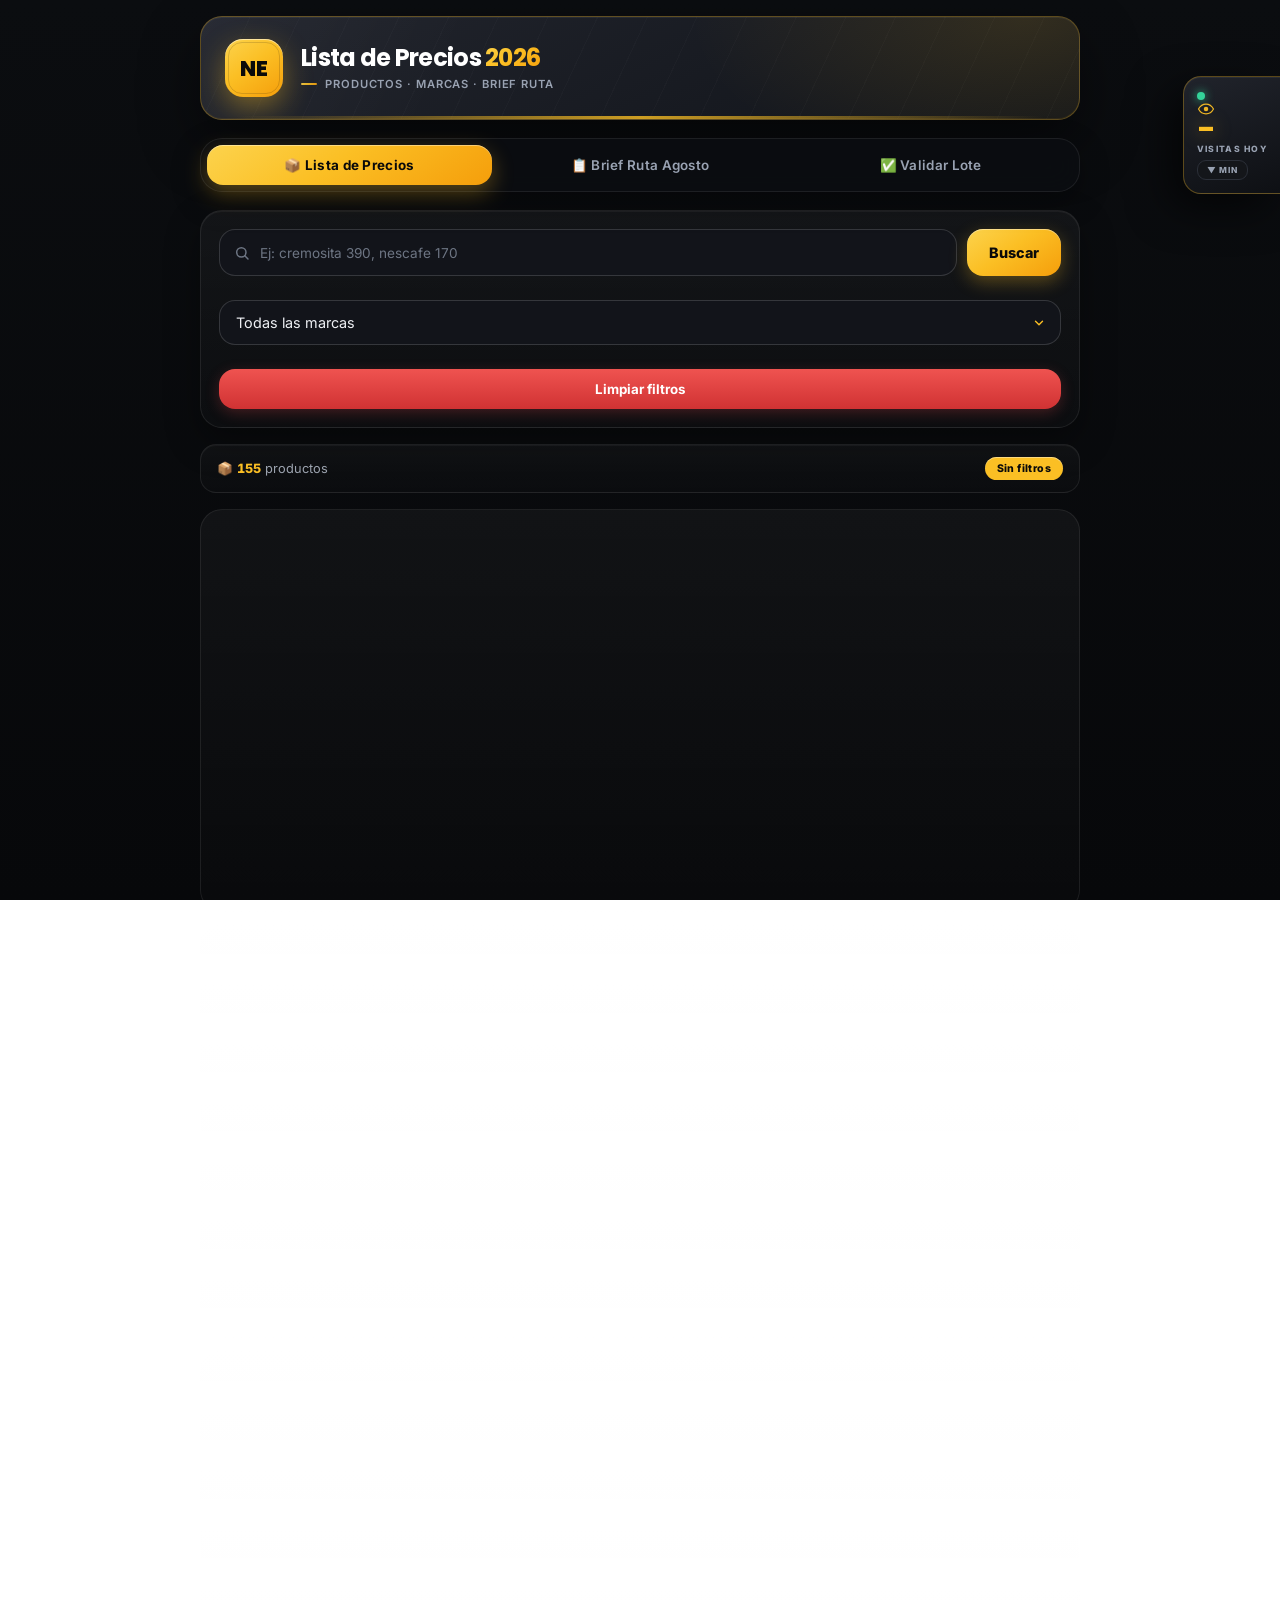
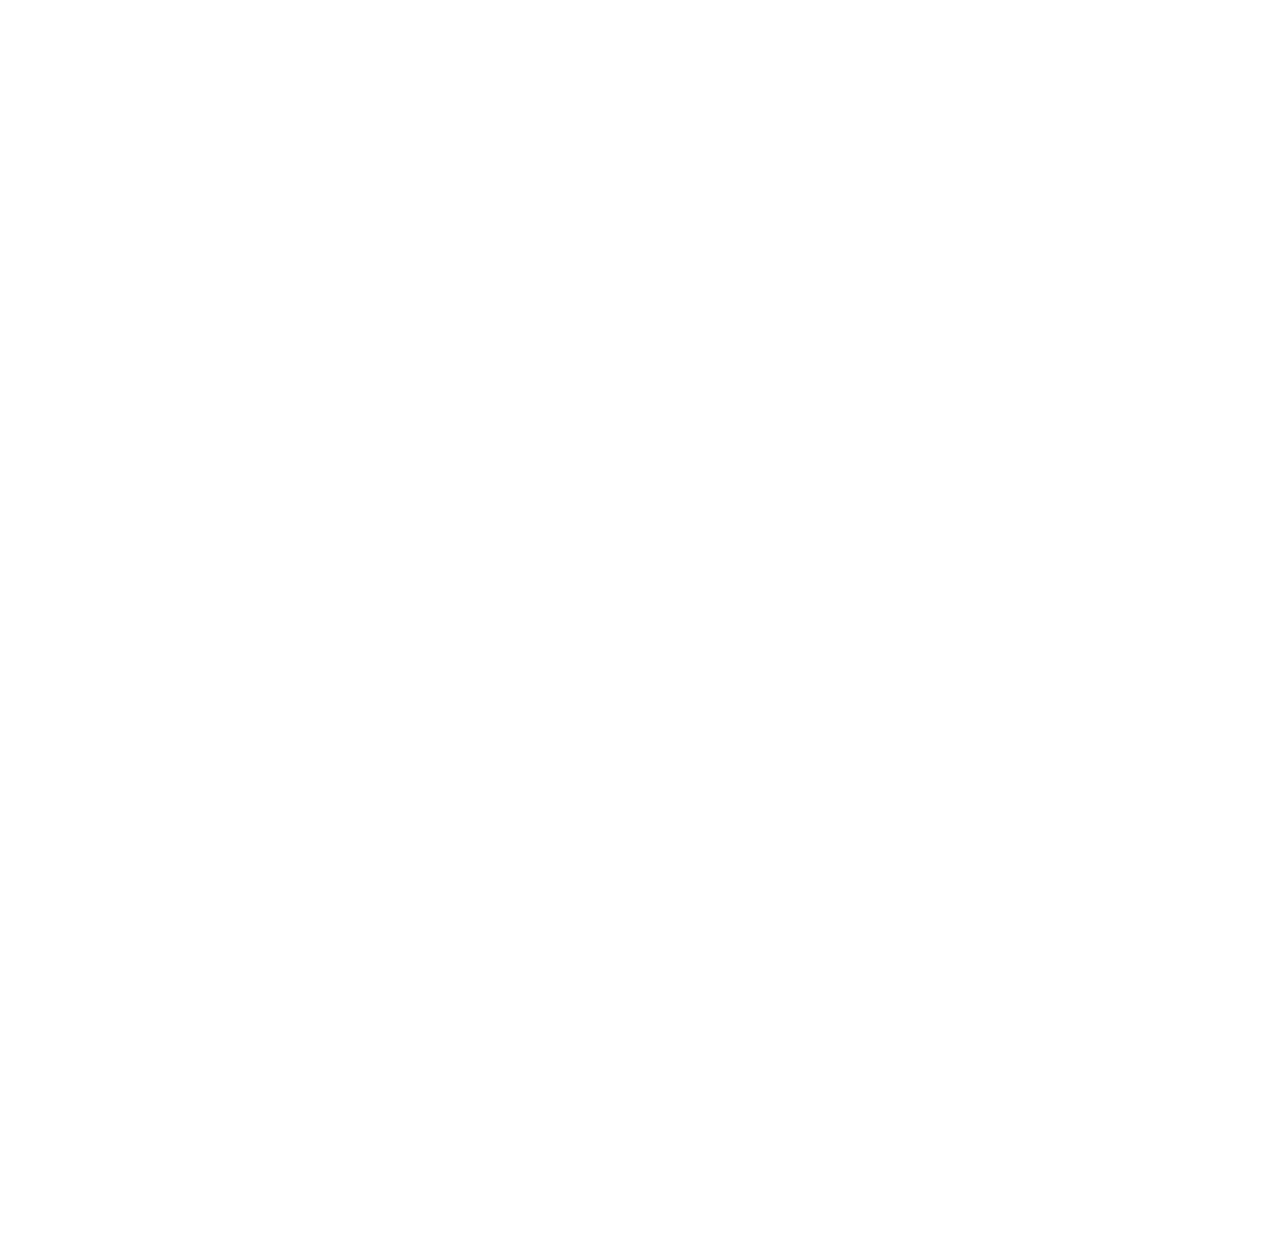
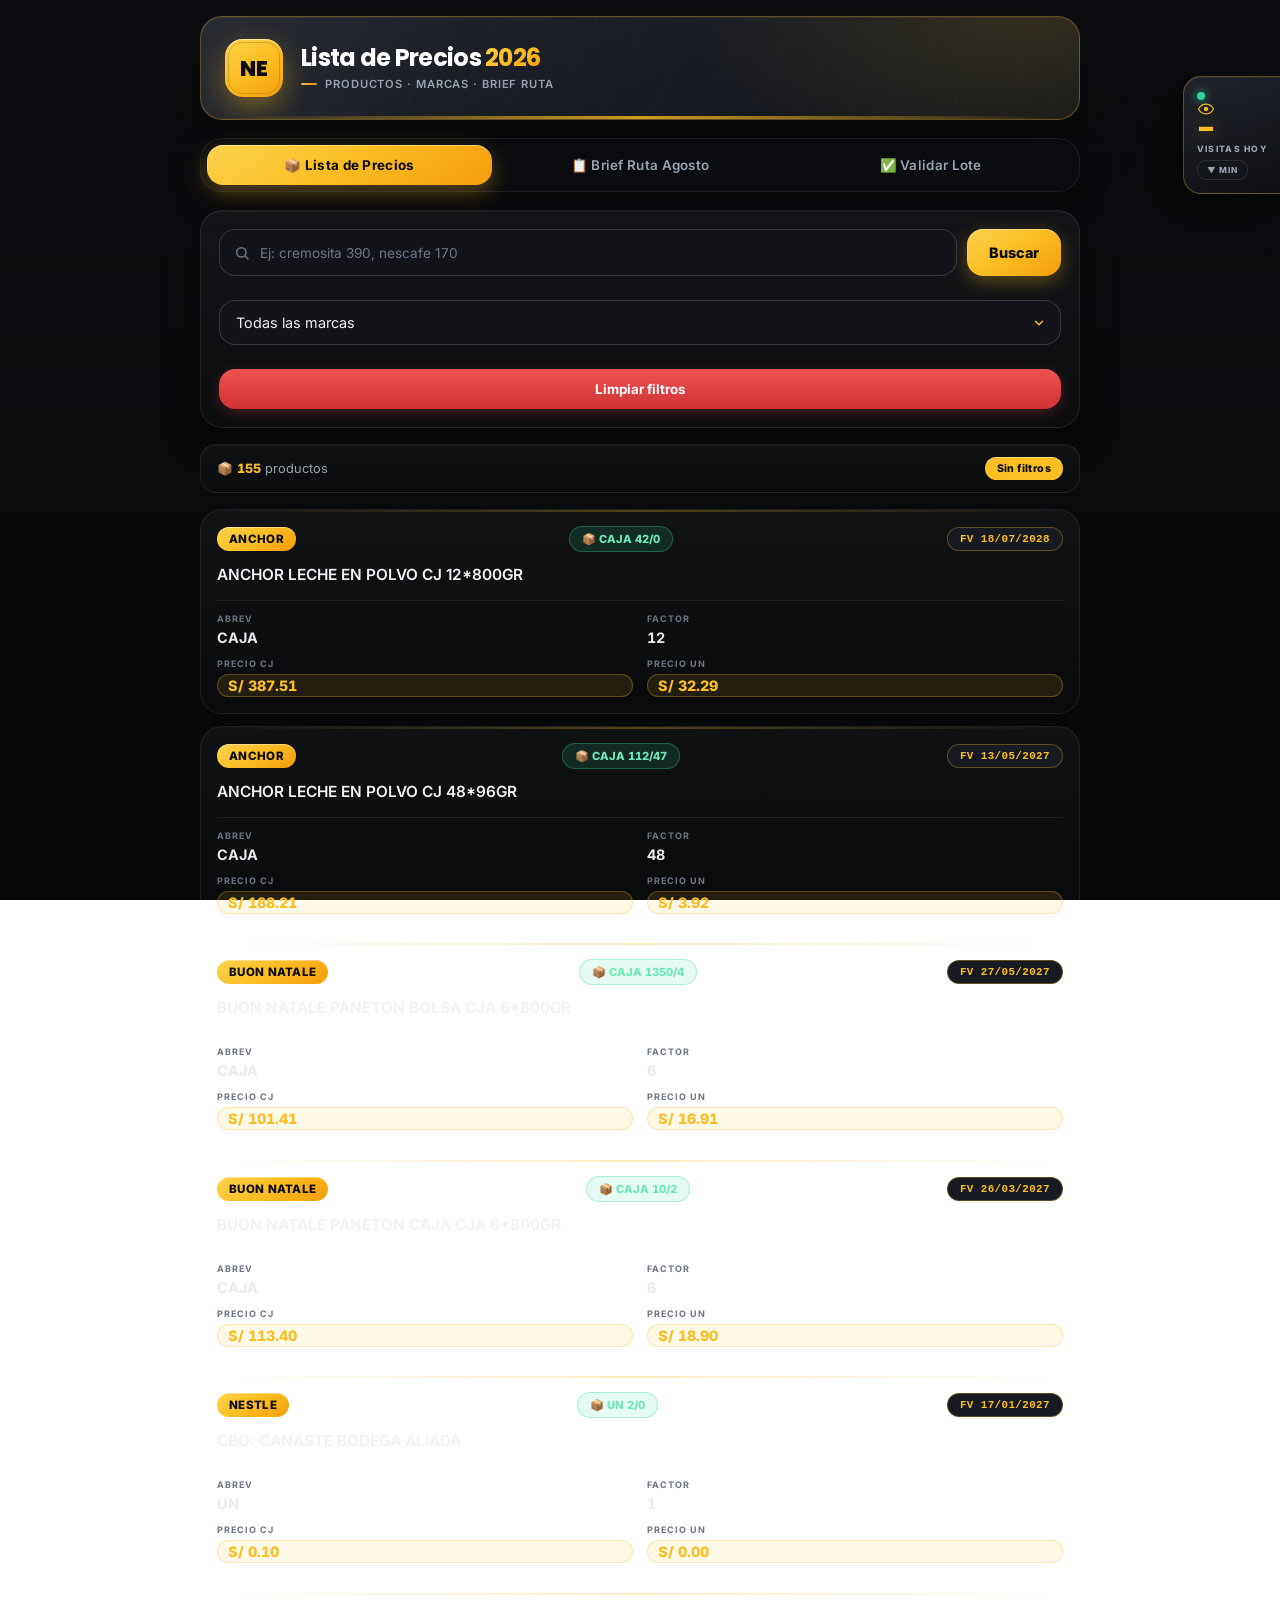
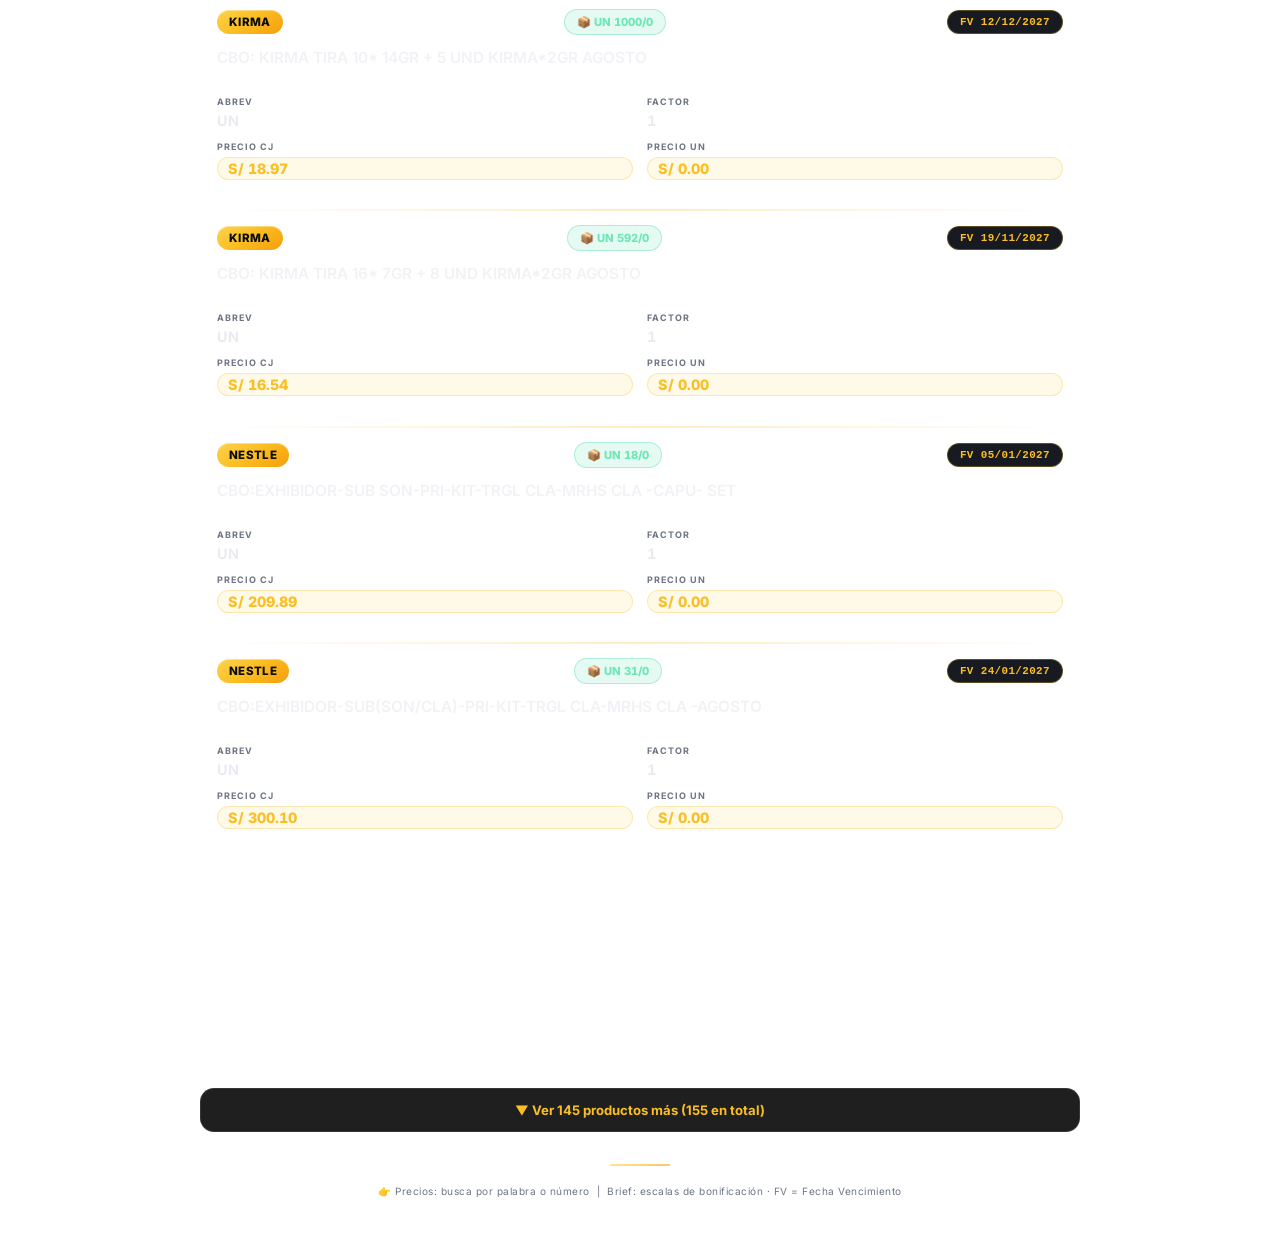
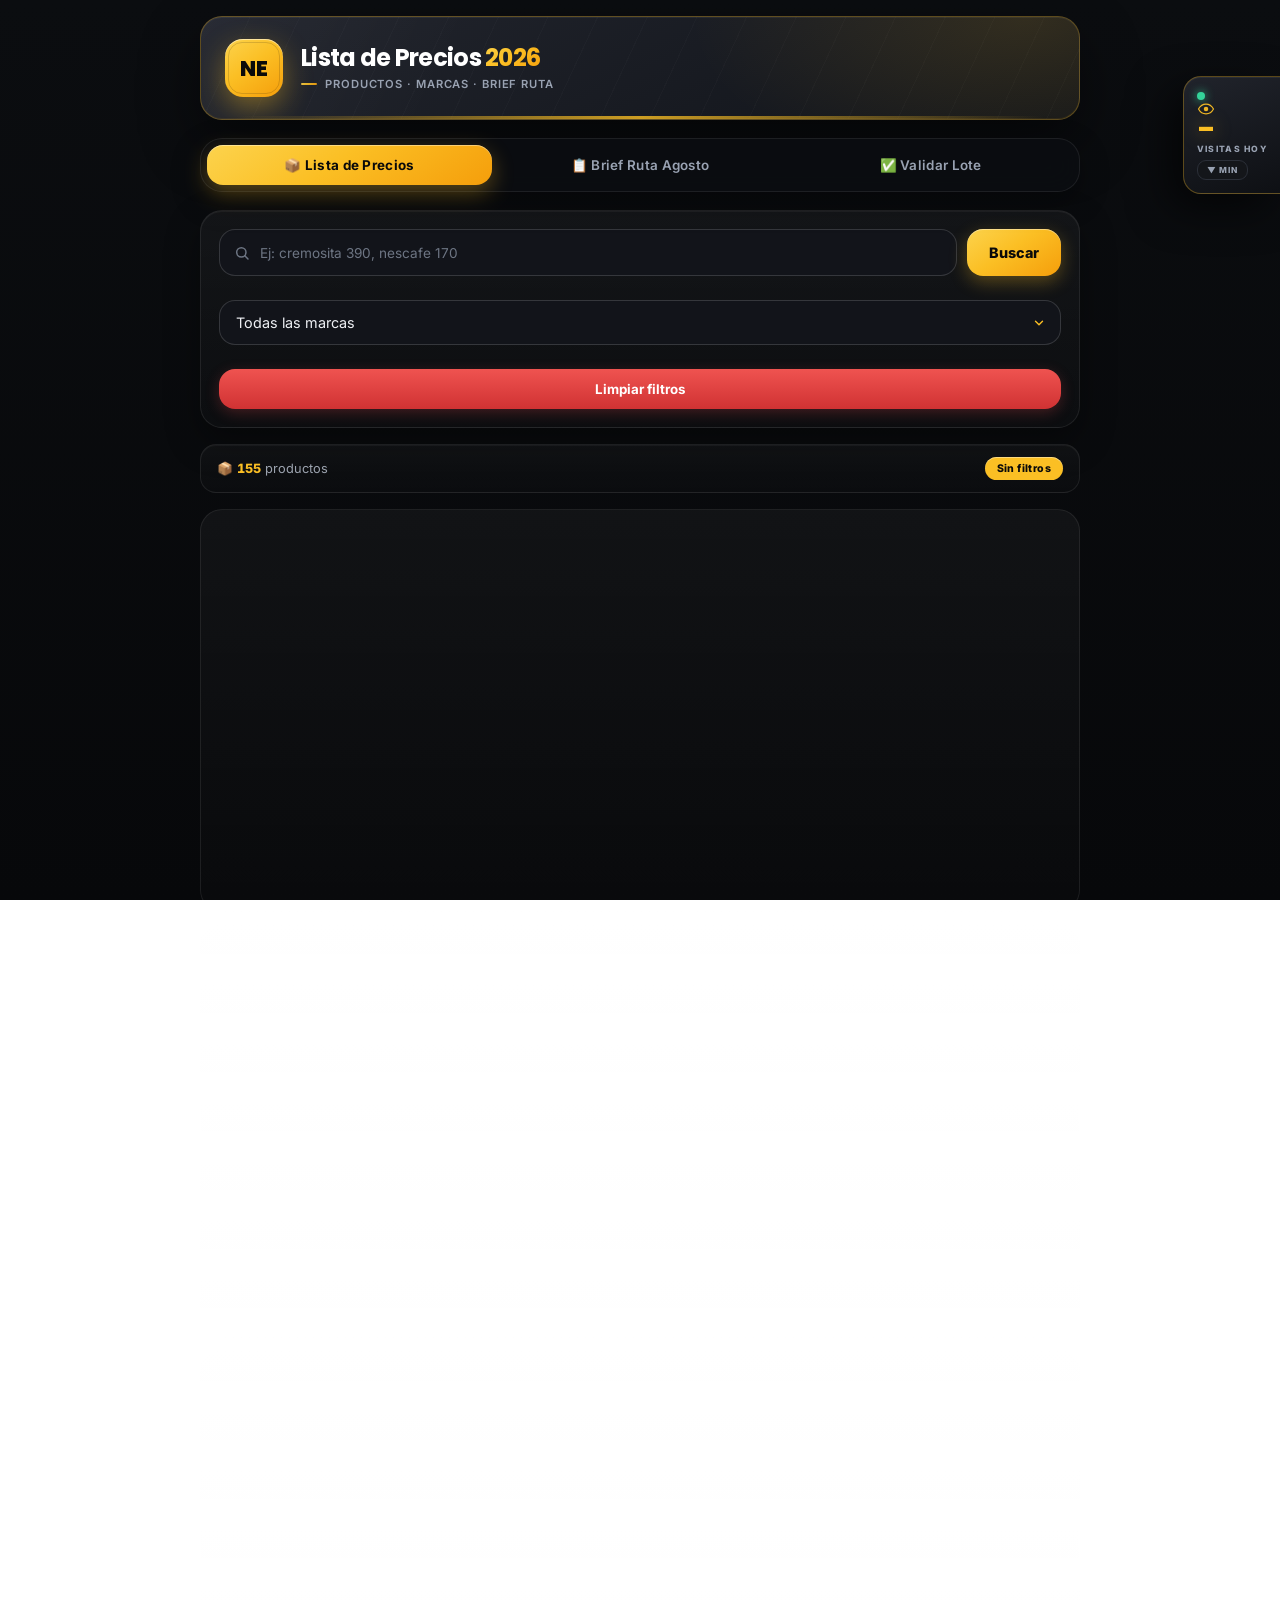
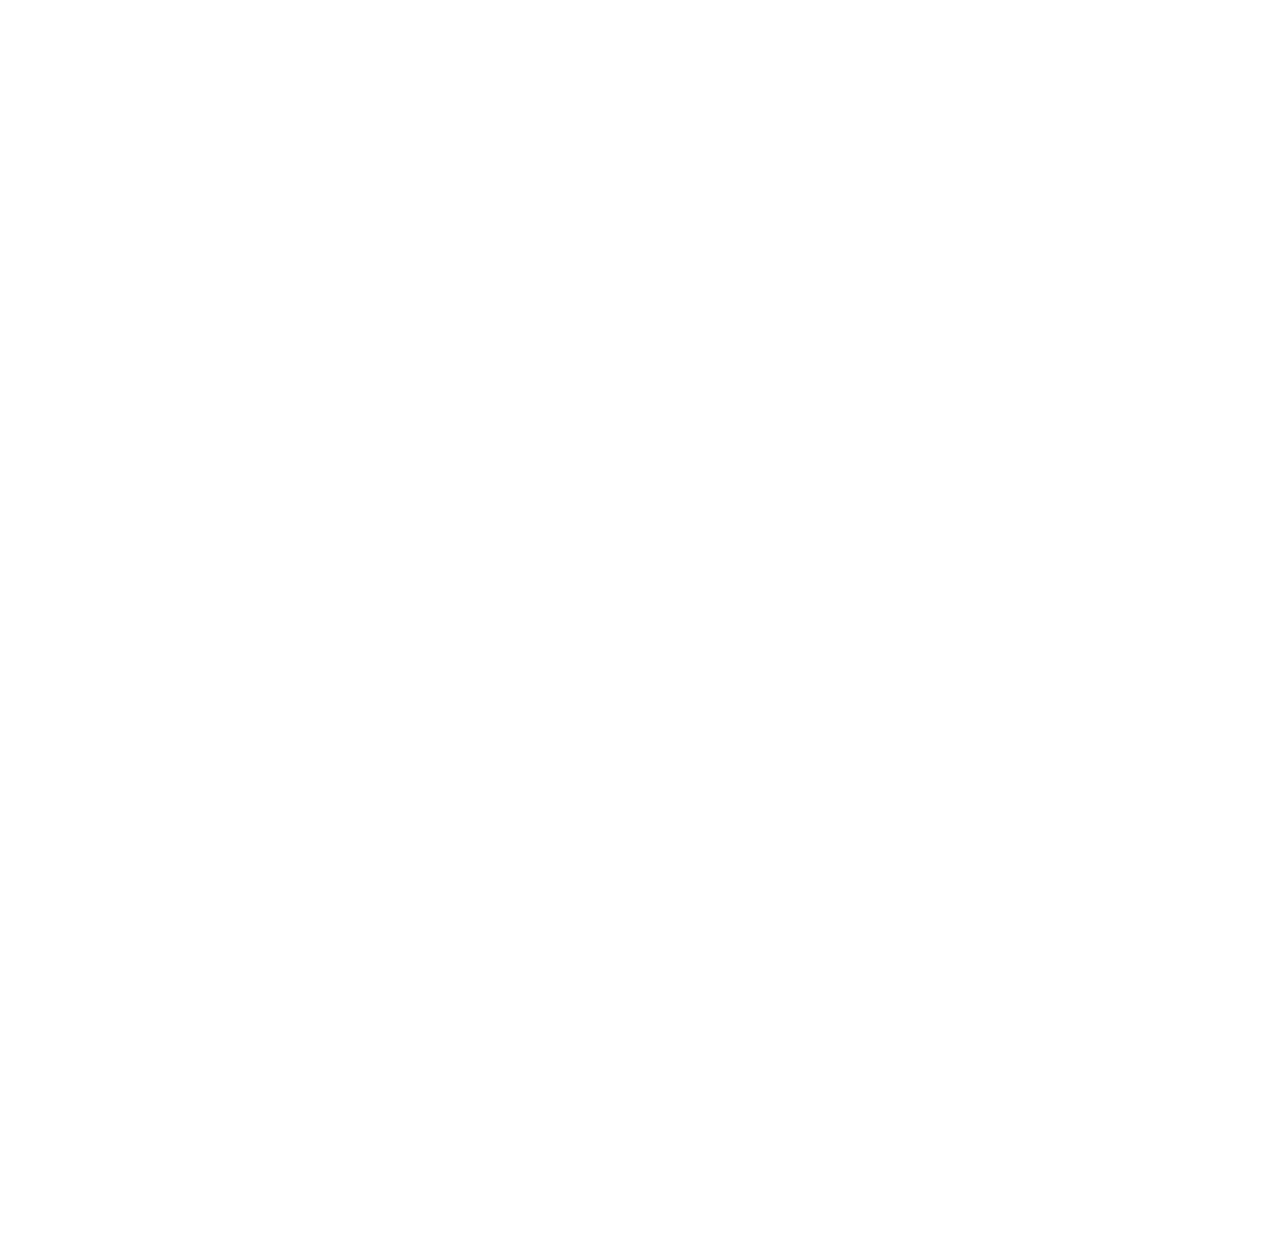
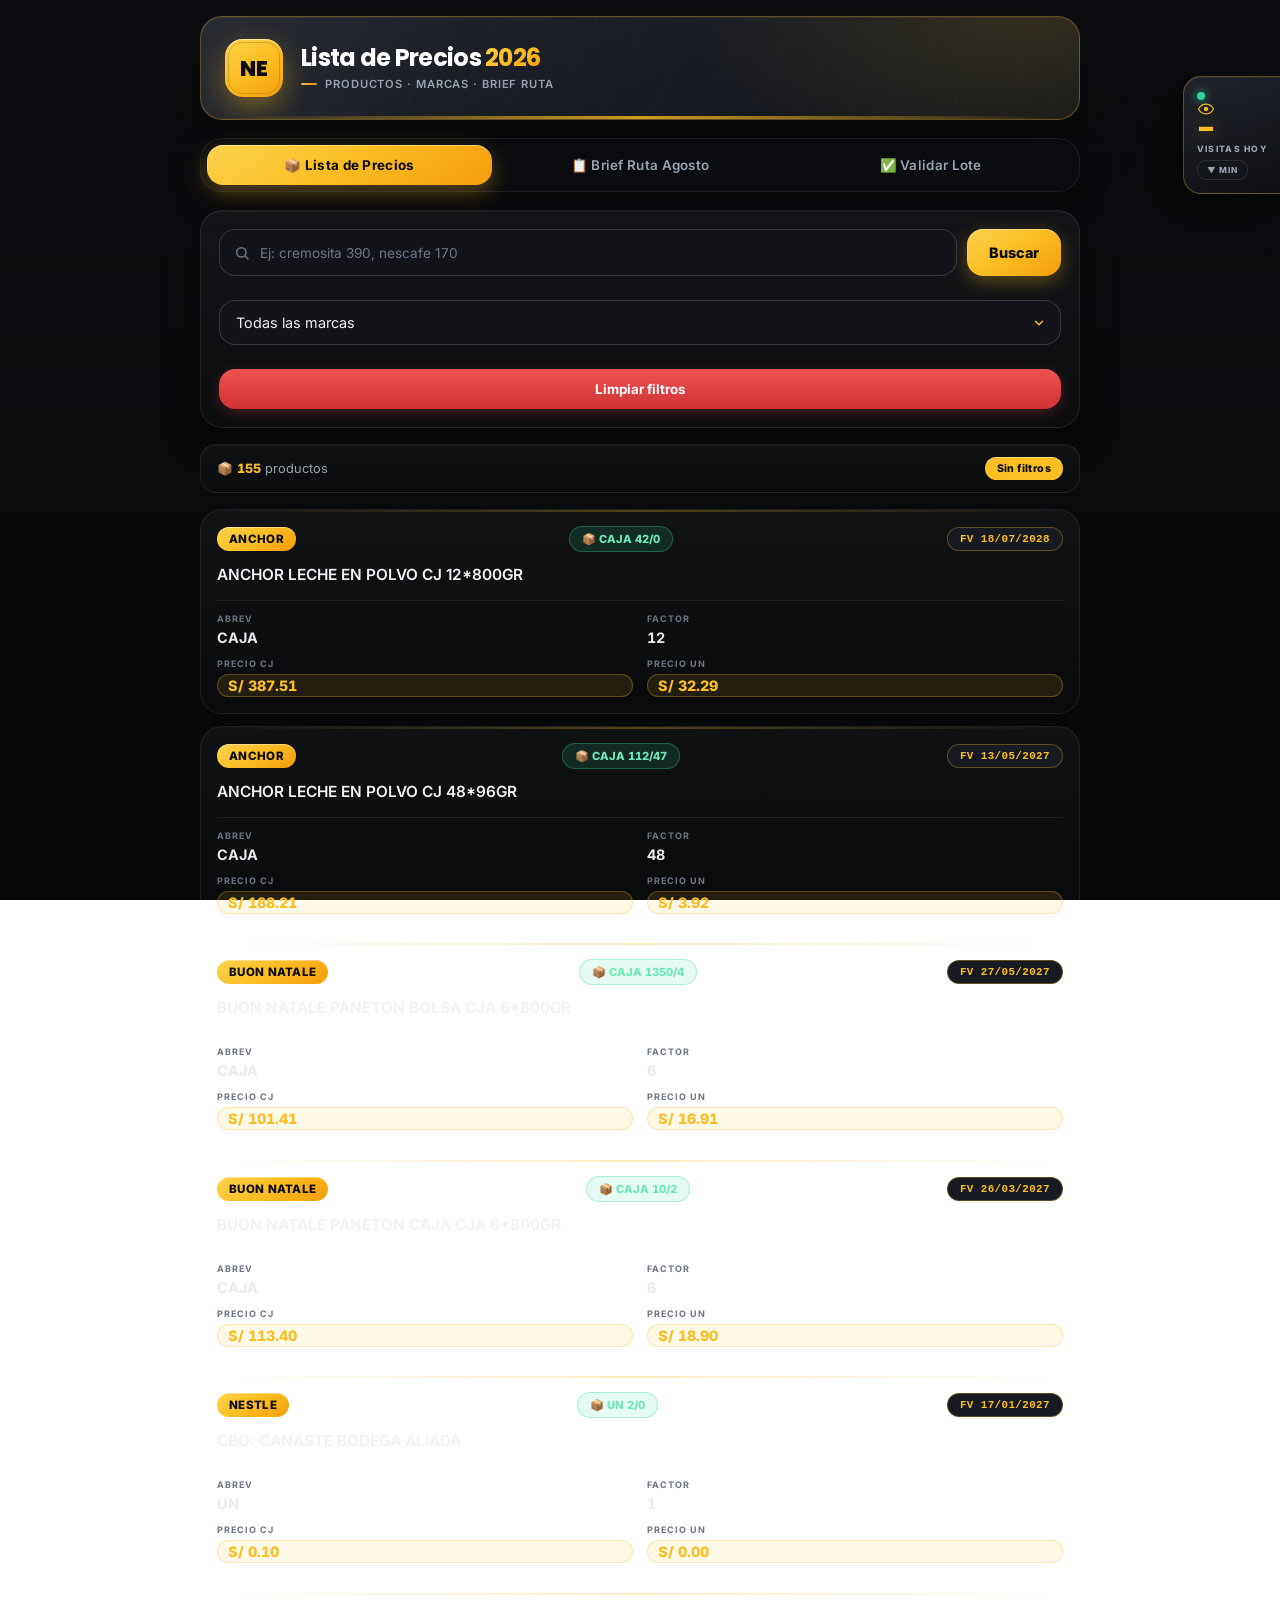
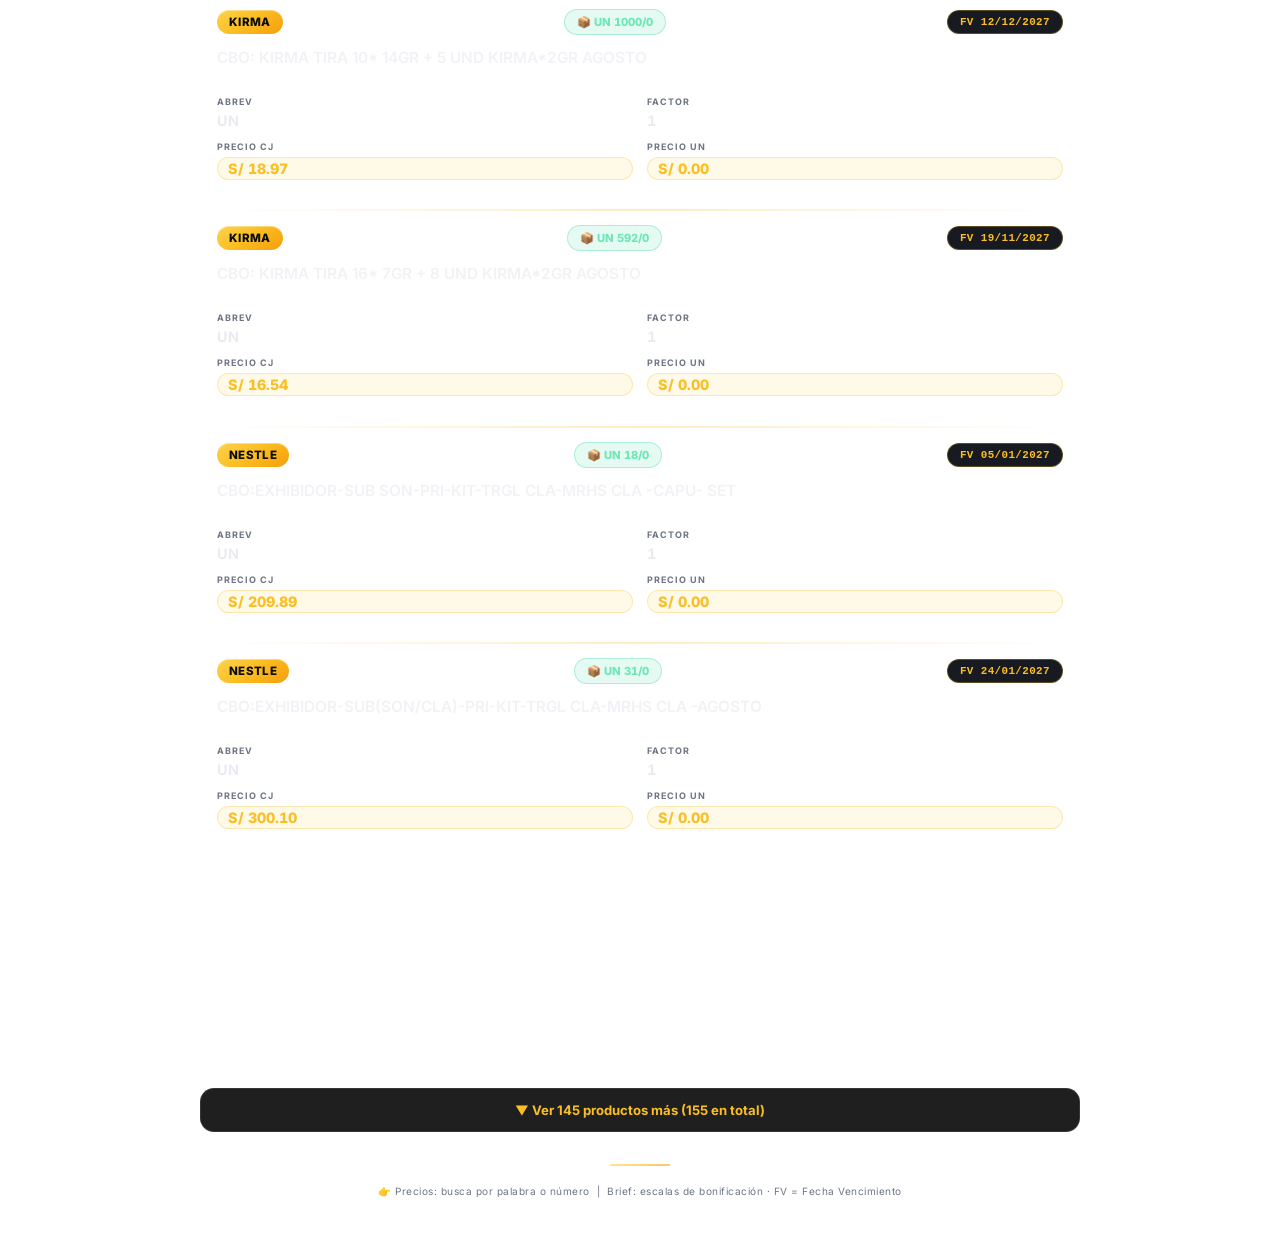
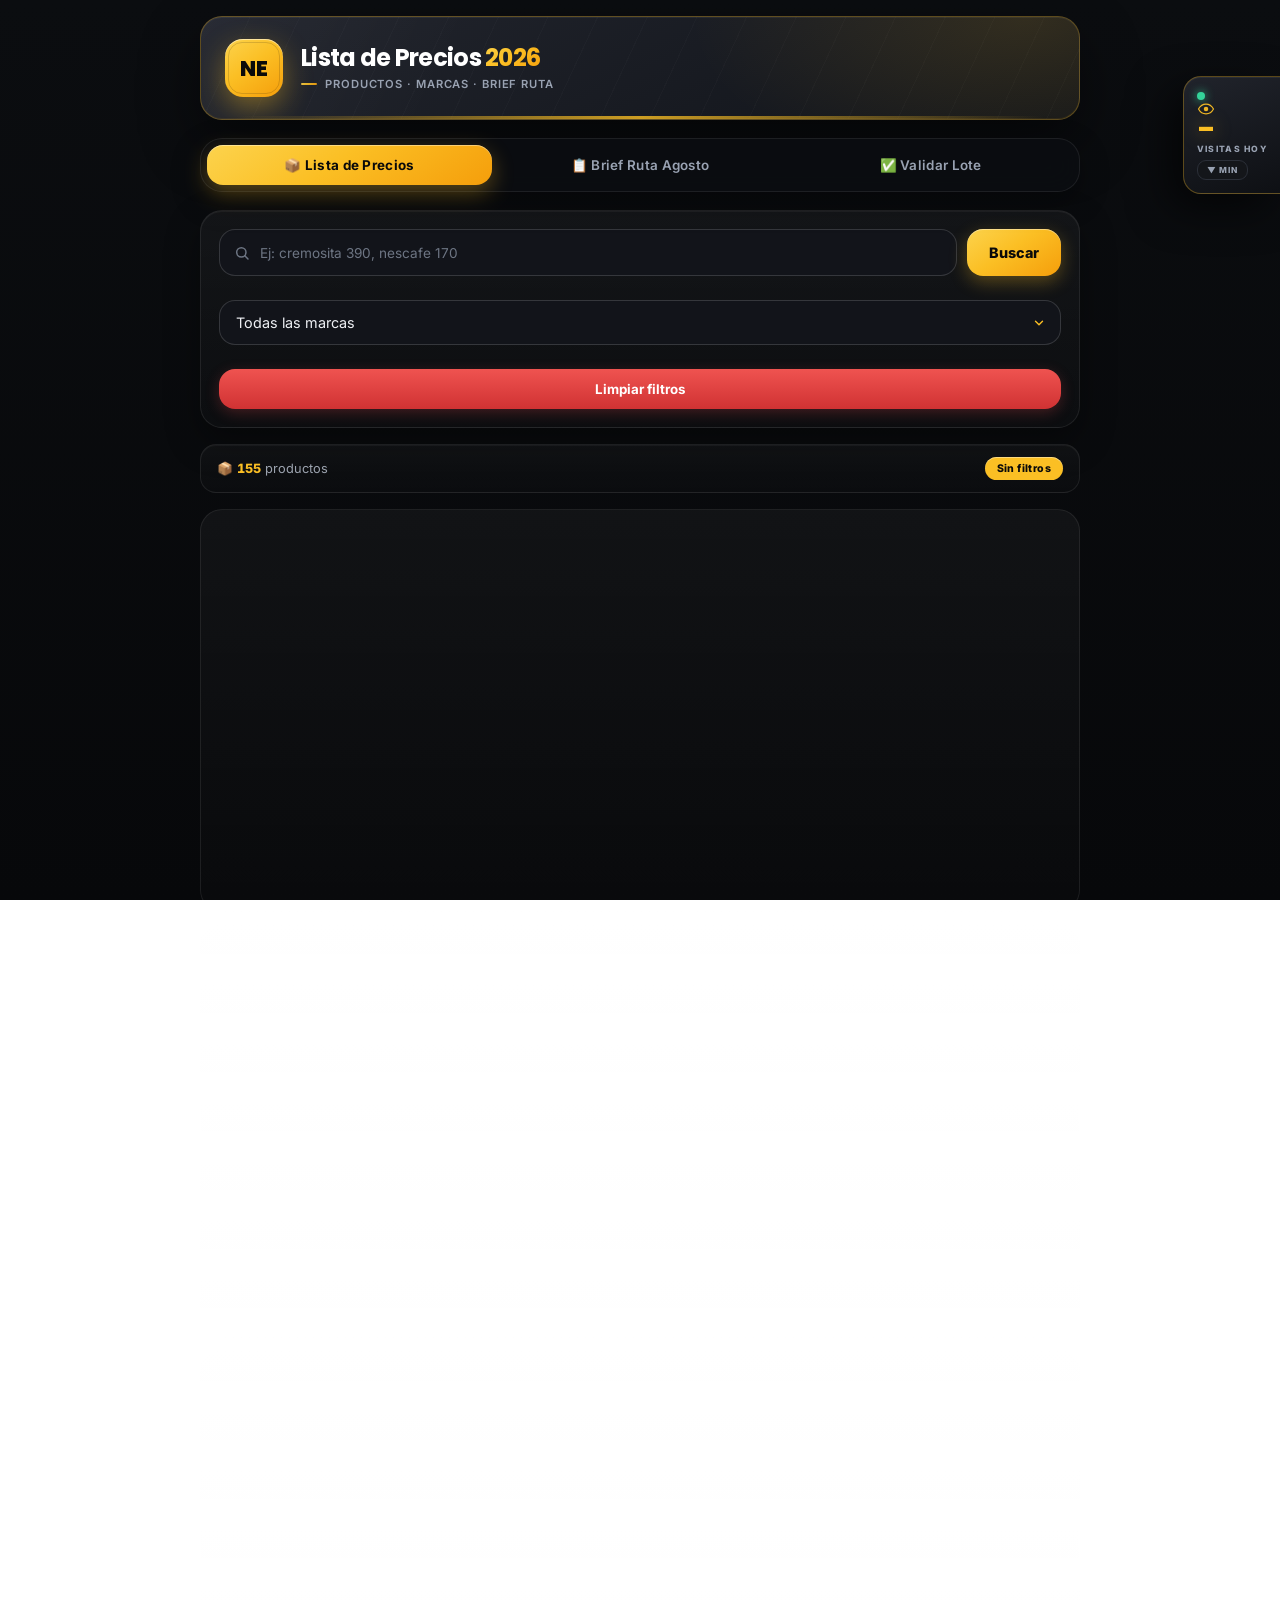
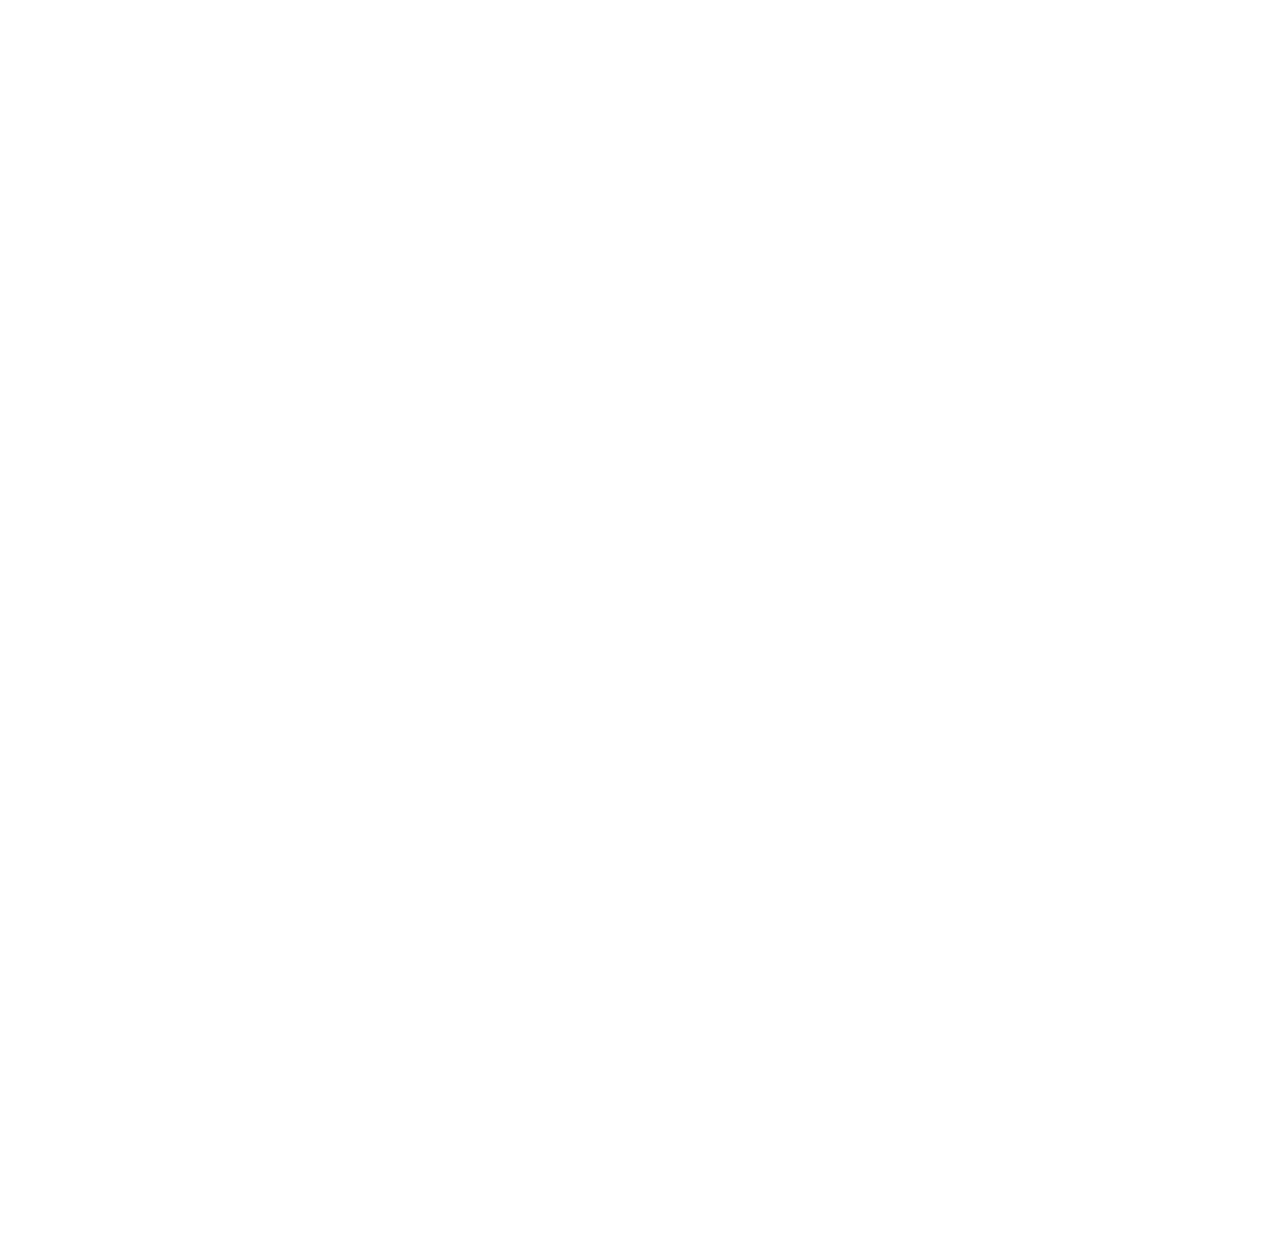
